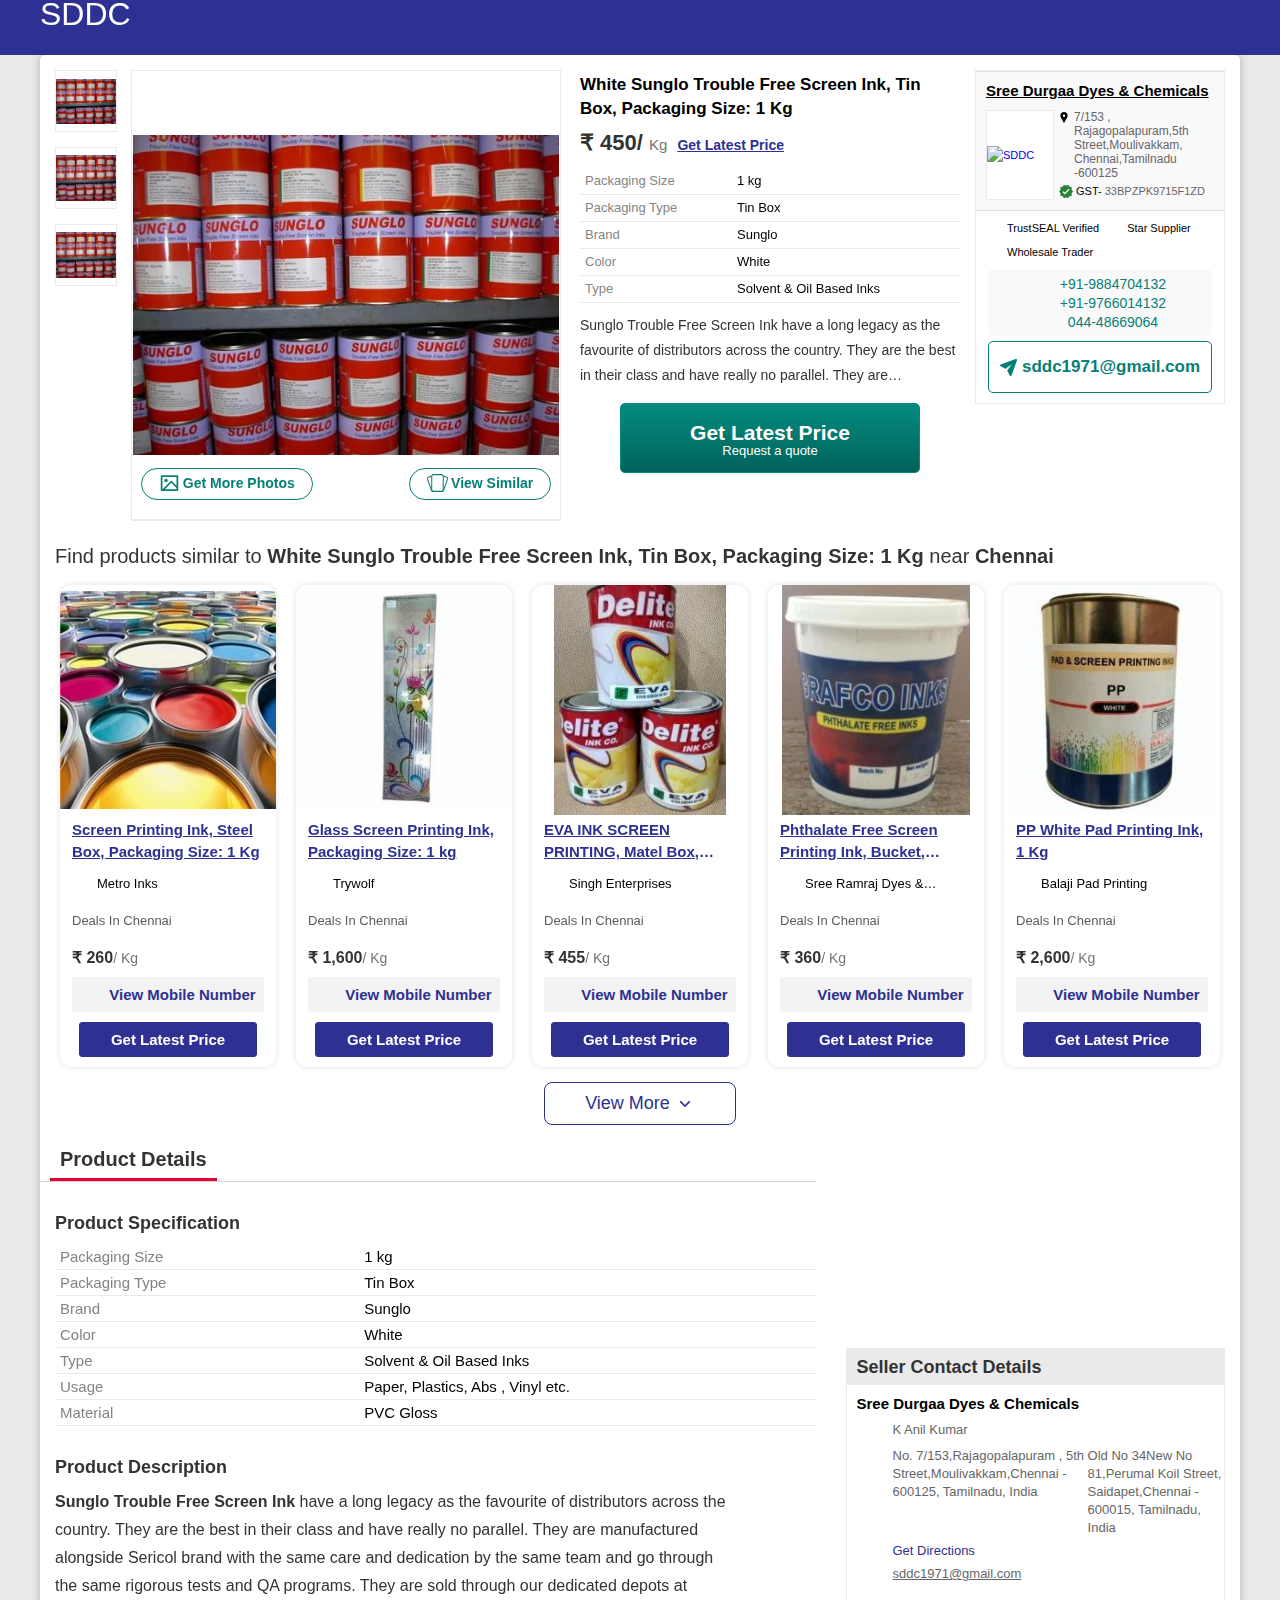
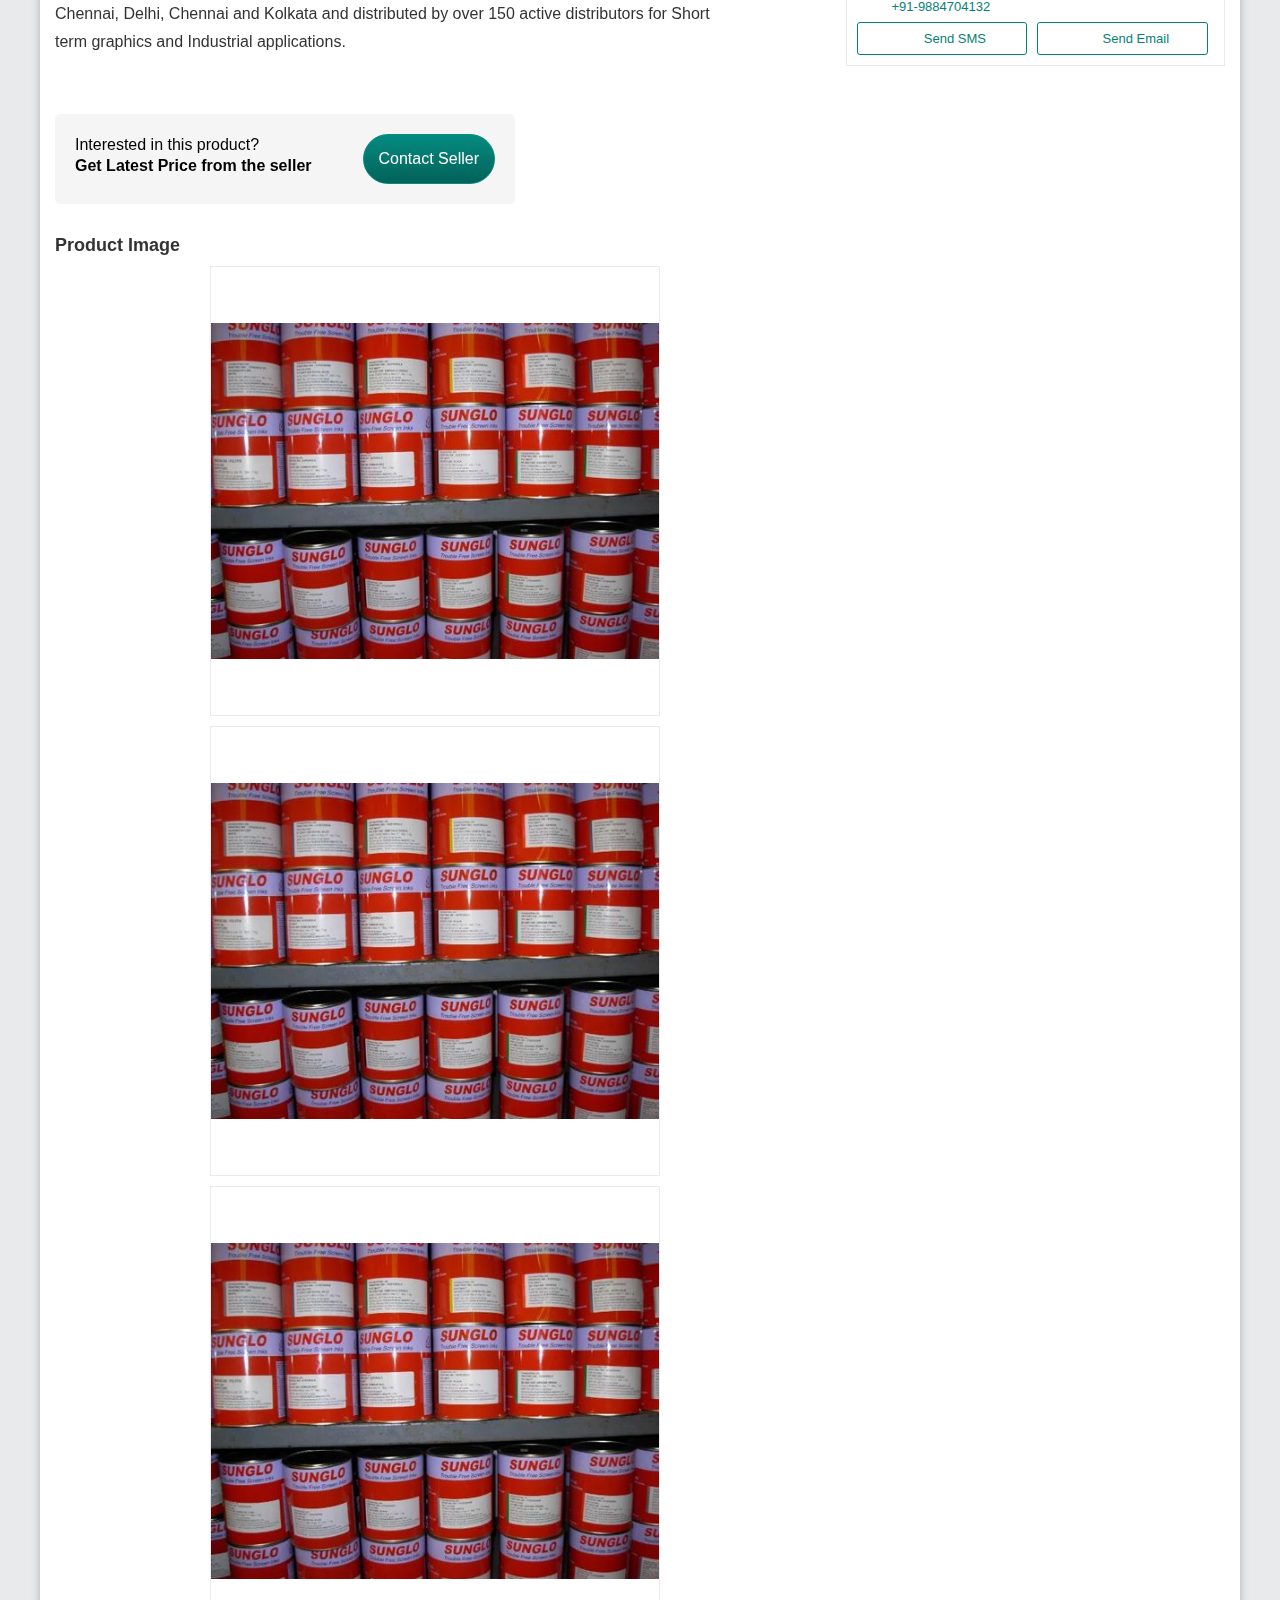
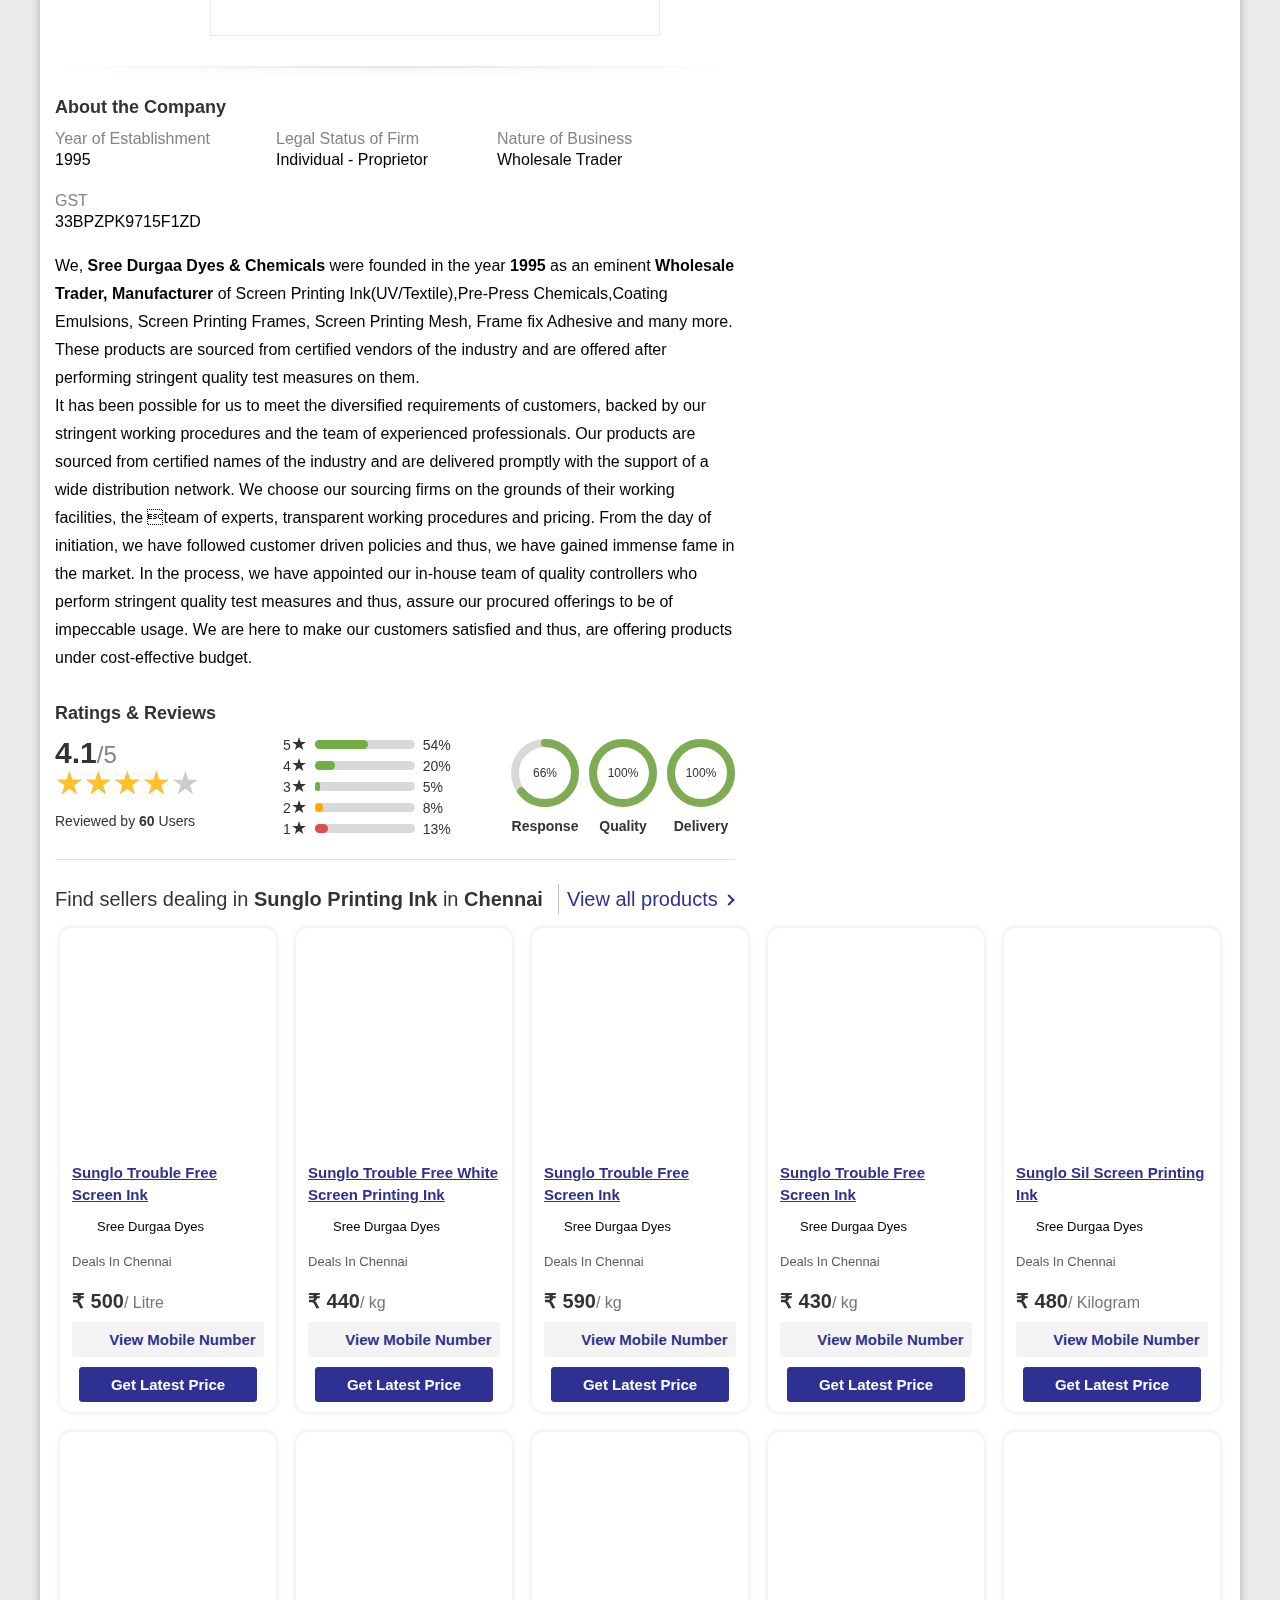
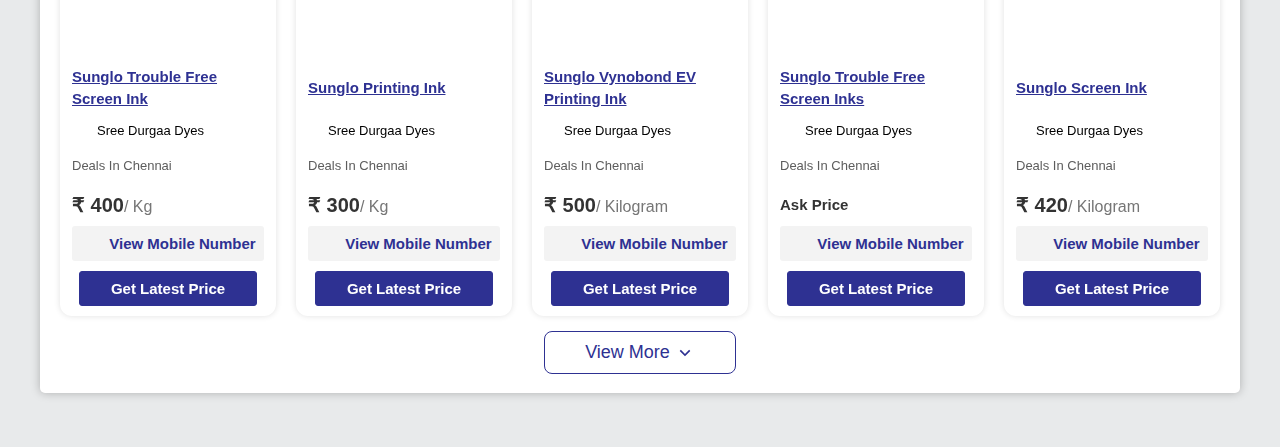
==== index.html @ 1207beb3 "New3" ====
<html lang="en" class="" style="overflow: auto;"><head><meta http-equiv="Content-Type" content="text/html; charset=UTF-8"><style type="text/css" class="drift-base-styles">.drift-bounding-box,.drift-zoom-pane{position:absolute;pointer-events:none}@keyframes noop{0%{zoom:1}}@-webkit-keyframes noop{0%{zoom:1}}.drift-zoom-pane.drift-open{display:block}.drift-zoom-pane.drift-closing,.drift-zoom-pane.drift-opening{animation:noop 1ms;-webkit-animation:noop 1ms}.drift-zoom-pane{overflow:hidden;width:100%;height:100%;top:0;left:0}.drift-zoom-pane-loader{display:none}.drift-zoom-pane img{position:absolute;display:block;max-width:none;max-height:none}</style><script async="" src="https://mc.yandex.ru/metrika/tag.js"></script><script async="" src="https://mc.yandex.ru/metrika/tag.js"></script><script async="" src="https://mc.yandex.ru/metrika/tag.js"></script><script async="" src="https://mc.yandex.ru/metrika/tag.js"></script><script type="text/javascript" async="" src="./sunglo ink_files/js"></script><script async="" src="./sunglo ink_files/gtm.js.download"></script><script>if(void 0===_gaq||"object"!=typeof _gaq)var _gaq={push:function(e){if("_trackPageview"===e[0])imgtm.push({event:"VirtualPageview",virtualPageURL:e[1],virtualPageTitle:e[2]?e[2]:""});else if("_trackEvent"===e[0]){var t=1==e[5]?"IMEvent-NI":"IMEvent";imgtm.push({event:t,eventCategory:e[1],eventAction:e[2],eventLabel:e[3],eventValue:e[4]})}}};</script><meta name="viewport" content="width=device-width, initial-scale=1"><meta name="referrer" content="always"><link rel="dns-prefetch" href="https://utils.imimg.com/"><link rel="dns-prefetch" href="https://apps.imimg.com/"><link rel="dns-prefetch" href="https://2.imimg.com/"><link rel="dns-prefetch" href="https://3.imimg.com/"><link rel="dns-prefetch" href="https://4.imimg.com/"><link rel="dns-prefetch" href="https://5.imimg.com/"><link rel="icon" href="#"><link rel="preload" fetchpriority="high" as="image" href="./sunglo ink_files/sunglow-ink-500x500.jpg"><link type="text/css" rel="stylesheet" href="./sunglo ink_files/enqBl_desktop.min.css" media="all"><title>White Sunglo Trouble Free Screen Ink, Tin Box, Packaging Size: 1 Kg at Rs 400/kg in Chennai</title><meta name="description" content="Sree Durgaa Dyes - Offering White Sunglo Trouble Free Screen Ink, Tin Box, Packaging Size: 1 Kg at Rs 400/kg in Chennai, Maharashtra. Also find Sunglo Printing Ink price list | ID: 5702690455"><meta name="keywords" content="Sunglo Trouble Free Screen Ink wholesale trader, sunglo printing ink, printing ink, printing inks &amp; other supplies, Sree Durgaa Dyes, Erandwane Bharatkunj Vasahat No 2, Chennai, Maharashtra, Sree Durgaa Dyes map &amp; directions"><meta name="format-detection" content="telephone=no"><meta name="robots" content="index, follow"><link rel="canonical" href="https://www.indiamart.com/proddetail/sunglo-trouble-free-screen-ink-5702690455.html"><link rel="alternate" media="only screen and (max-width: 640px)" href="https://m.indiamart.com/proddetail/sunglo-trouble-free-screen-ink-5702690455.html"><link rel="alternate" href="android-app://com.indiamart.m/https/m.indiamart.com/proddetail/sunglo-trouble-free-screen-ink-5702690455.html"><meta property="og:title" content="Sunglo Trouble Free Screen Ink"><meta property="og:site_name" content="indiamart.com"><meta property="og:url" content="https://www.indiamart.com/proddetail/sunglo-trouble-free-screen-ink-5702690455.html"><meta property="og:image" content="https://5.imimg.com/data5/VT/UD/MY-3759890/sunglow-ink-500x500.jpg"><meta property="og:image:url" content="https://5.imimg.com/data5/VT/UD/MY-3759890/sunglow-ink-500x500.jpg"><meta property="og:image:width" content="250"><meta property="og:image:height" content="218"><meta property="og:description" content="Sree Durgaa Dyes - Offering White Sunglo Trouble Free Screen Ink, Tin Box, Packaging Size: 1 Kg at Rs 400/kg in Chennai, Maharashtra. Also find Sunglo Printing Ink price list | ID: 5702690455"><meta name="twitter:card" content="summary"><meta name="twitter:title" content="Sunglo Trouble Free Screen Ink"><meta name="twitter:description" content="Sree Durgaa Dyes - Offering White Sunglo Trouble Free Screen Ink, Tin Box, Packaging Size: 1 Kg at Rs 400/kg in Chennai, Maharashtra. Also find Sunglo Printing Ink price list | ID: 5702690455"><meta name="twitter:image" content="https://5.imimg.com/data5/VT/UD/MY-3759890/sunglow-ink-500x500.jpg"><meta name="twitter:image:width" content="250"><meta name="twitter:image:height" content="218"><script type="application/ld+json">{"@context":"https://schema.org","@type":"BreadcrumbList","itemListElement":[{"@type":"ListItem","position":1,"item":{"@id":"https://dir.indiamart.com/","name":"IndiaMART"}},{"@type":"ListItem","position":2,"item":{"@id":"https://dir.indiamart.com/indianexporters/p_print.html","name":"Printing Inks & Other Supplies"}},{"@type":"ListItem","position":3,"item":{"@id":"https://dir.indiamart.com/impcat/printing-ink.html","name":"Printing Ink"}},{"@type":"ListItem","position":4,"item":{"@id":"https://dir.indiamart.com/impcat/sunglo-printing-ink.html","name":"Sunglo Printing Ink"}}]}</script><script type="application/ld+json">{"@context":"https://schema.org","@type":"ImageGallery","associatedMedia":[{"@type":"MediaObject","contentUrl":"https://5.imimg.com/data5/VT/UD/MY-3759890/sunglow-ink-1000x1000.jpg"},{"@type":"MediaObject","contentUrl":"https://5.imimg.com/data5/SELLER/Default/2023/9/348459199/BX/IY/TA/3759890/sunglo-trouble-free-screen-ink-1000x1000.jpg"},{"@type":"MediaObject","contentUrl":"https://5.imimg.com/data5/SELLER/Default/2023/9/348459099/CS/ZO/LF/3759890/sunglo-trouble-free-screen-ink-1000x1000.jpg"}]}</script><script type="application/ld+json">{"@context":"https://schema.org/","@type":"Product","name":"Sunglo Trouble Free Screen Ink","image":"https://5.imimg.com/data5/VT/UD/MY-3759890/sunglow-ink-500x500.jpg","url":"https://www.indiamart.com/proddetail/sunglo-trouble-free-screen-ink-5702690455.html","description":"Sunglo Trouble Free Screen Ink have a long legacy as the favourite of distributors across the country. They are the best in their class and have really no parallel. They are manufactured alongside Sericol brand with the same care and dedication by the same team and go through the same rigorous tests and QA programs. They are sold through our dedicated depots at Chennai, Delhi, Chennai and Kolkata and distributed by over 150 active distributors for Short term graphics and Industrial applications.","offers":{"@type":"Offer","priceCurrency":"INR","price":"400","url":"https://www.indiamart.com/proddetail/sunglo-trouble-free-screen-ink-5702690455.html","availability":"https://schema.org/InStock","seller":{"@type":"Organization","name":"Sree Durgaa Dyes"}}}</script><script>var glmodid="PRODDTL"; var isRIPHtml=0; var enq_dsbl=1; var bl_in=0;var EnqJSloaded = 0;var sugg='';var pdp_signin=0;var page = {};var prod_serv='P';var pdpReactPage=1;var pdpIms = {buyer_iso : null ,countOfSmpPrds : 0 , allSectionLoaded : 0 , sectionObj : {
            ecom: {"secHeading":"ecom_prod","vmore":"ecom_view_more","isPresent":-1},
            caps: {"secHeading":"capsprds","vmore":"","isPresent":-1},
            dual: {"secHeading":"plawidget","vmore":"","isPresent":-1}
        }}</script><meta name="next-head-count" content="39"><link rel="stylesheet" href="./sunglo ink_files/header-new61.min.css"><link rel="preload" href="./sunglo ink_files/[prodinfo]-112.css" as="style"><link rel="stylesheet" href="./sunglo ink_files/[prodinfo]-112.css" data-n-p=""><link rel="preload" href="./sunglo ink_files/Template1-112.css" as="style"><link rel="stylesheet" href="./sunglo ink_files/Template1-112.css"><noscript data-n-css=""></noscript><script defer="" nomodule="" src="./sunglo ink_files/polyfills-c67a75d1b6f99dc8.js.download"></script><script src="./sunglo ink_files/jquery2.js.download" defer="" data-nscript="beforeInteractive"></script><script defer="" src="./sunglo ink_files/Template1-278.js.download"></script><script defer="" src="./sunglo ink_files/ZoomedImage-278.js.download"></script><script defer="" src="./sunglo ink_files/AdUnit-278.js.download"></script><script src="./sunglo ink_files/webpack-278.js.download" defer=""></script><script src="./sunglo ink_files/main-278.js.download" defer=""></script><script src="./sunglo ink_files/_app-278.js.download" defer=""></script><script src="./sunglo ink_files/[prodinfo]-278.js.download" defer=""></script><script src="./sunglo ink_files/_buildManifest.js.download" defer=""></script><script src="./sunglo ink_files/_ssgManifest.js.download" defer=""></script><link rel="stylesheet" type="text/css" href="./sunglo ink_files/SellerWidget-112.css"><link rel="stylesheet" type="text/css" href="./sunglo ink_files/OpenForm-45.css"><script id="google-api-script" src="./sunglo ink_files/platform.js.download" async="" gapi_processed="true"></script><link rel="stylesheet" type="text/css" href="./sunglo ink_files/AjaxSections-112.css"><style type="text/css">.inHbg,.h_ic24:before,.h_ic25:before,.h_ic26:before,.h_ic27:before,.h_ic28:before,.h_ic29:before,.h_ic30:before,.h_ic31:before,.h_ic41:before,.h_ic32:before,.h_ic33:before,.h_ic35:before,.h_ic1:before,.h_ic2:before,.h_ic34:before,.h_ic3:before,.h_ic4:before,.h_ic6:before,.h_ic19:before,.h_ic16:before,.h_ic10:before,.h_ic7:before,.h_ic8:before,.h_ic40:before,.h_ic5:before,.h_ic21:before,.h_ic11:before,.h_ic36:before,.h_ic37:before,.h_ic38:before,.h_ic39:before,.h_ic43:before,.cvTwtIn:before{background-image: url("https://utils.imimg.com/globalhf/home-new-icon16.png");background-repeat: no-repeat;}</style><style> .bgnn{background:none!important;text-align:center!important;padding:0px!important;}.submit_pop2 {height: 40px;line-height: 36px;border: 1px solid #00a699;background:url([data-uri]) no-repeat scroll 135px 11px;background-color:#00a699;color: #fff;float:left;display:block;width:180px;text-align:left;padding-left:25px;margin:50px 0px;font-size:15px!important;letter-spacing:2px;font-weight:bold;right:88px!important}.identi-wrap,.identi-wrap1{border-top:3px solid #e8eaeb;position:absolute;top:15px;width:97%;height:1px;z-index:-2;left:0px;right:0px;margin:0px auto;}.tipbdr{border:1px solid #00a699!important;}.identi-wrap1{border-top:3px solid #00a699;}.wrpicons{background: url(//utils.imimg.com/globalhf/icon-iden.png) no-repeat;width:40px;height:40px;}.lgic{background-position:0 0; float:left;}.lgic1{background-position:0px -81px; float:left;margin-left:6px;}.lgic2{background-position:0px -161px; float:left;}.icbx{width:40px;float:left;}.icbx2{width:44px;float:left;}.icbx1{width:100px;float:left;margin-top:-3px;}.icbxdr{border:1px solid #dfe1e2; padding:0px 12px;background:#fff;position:absolute;top:4px;z-index:-1;font-size:14px;height:24px;line-height:25px;}.iclfps{left:32px;}.iclrps{right:4px;}.bxpsi{position:relative;margin:25px 70px 5px 70px;color:#909090;font-family:arial;font-size:14px;}.bxpsi1{position:relative;margin:18px 70px 0px 70px;color:#909090;font-family:arial;font-size:14px;}.icsl{color:#00a699;font-weight:700;}.mobi-txt-ctl {border:1px solid #999;border-radius:4px;font-size:13px;margin:0 auto 0 8px;padding: 13px 17px 13px 106px;width:194px; }.btn-pop-ctl {color: #fff;border:medium none;border-radius: 5px;cursor: pointer;font-size: 17px;font-weight: 700;margin-left: 2px;padding: 0 15px;height: 44px;background-Color: #00f}#maskctl {background: #000;position:fixed;opacity: .7;filter: alpha(opacity=50); -ms-filter: alpha(Opacity=50); top: 0; bottom: 0; left: 0; right: 0; z-index: 8; display: none;} .iden-pop {z-index: 999;height: 400px; width: 800px; position: fixed; left: 50%; margin-left: -400px; top: 50%; margin-top: -200px; background: #fff; background-repeat: no-repeat; background-position: 485px 0 } #err-msg-mbl-ctl { background: rgba(0, 0, 0, 0) none repeat scroll 0 0; border-radius: 4px; color: red; font-size: 13px; left: 24px; margin-top: 1px; position: absolute; text-align: right; width: 304px; } .cntry_drpdwn2 { clear: both; float: left; height: 31px; margin: 4px -92px 0; position: absolute; } .cntry_drpdwn2 dt a { display: inline-block; height: 22px!important; padding: 9px 3px 6px 6px; width: 35px; background: none!important; } .cntry_drpdwn2 .value { border-left: 1px solid #bdc7d8 !important; /*bottom: 13px!important;*/ height: 28px; } .mloder { margin: -65px 0 0 320px } .mloder1 { margin: -28px 0 0 287px } .mloder2 { margin: 15px 0 0 160px } .mloder3 { margin: -25px 0 0 320px } .tnkmsg { margin: 80px 69px; color: #000; }.font_26 { font-size: 26px; color:#fff!important;} .wel-txt { font-size: 28px; line-height: 35px } .wel-msg { font-size: 20px; line-height: 30px; margin: -9px 9px 24px 9px; color: #000; } .wel-comny { width: 520px; font-size: 24px; color: #000; margin: 15px 0 0 75px; }.cltop{cursor: pointer;font-size: 20px;position: absolute;right: 8px;top: 1px;line-height: 20px;z-index: 1;color: #9396f4;}.cltop:hover{color:#fff;} .wel-logo { background-position: -7px -400px; height: 75px; width: 300px; margin: -30px 0 10px 62px; }@-moz-document url-prefix() { .cntry_drpdwn2 .value { border-bottom: 1px solid #f1f1f1 } }.fll { float: left } .wbx-50{width:250px; height:80px;  float:left} .iden_bg { background: #fff; position: fixed; margin: 0 auto; left: 0; right: 0; text-align: center; top: 200px; z-index: 8 } .mb55{margin-bottom:55px} .clos-1 { color: #fff; cursor: pointer; font-size: 12px; padding: 4px; position: absolute; right: 0; top: 0px; } .font_20 { font-size: 20px; } .font_20, .font_30{ color: #fff; text-align: center;}.font_26 { font-size: 26px;color:#fff!important;}.font_34 { font-size: 32px; color:#fff!important;font-weight: bold; } .font_30 { font-size: 24px; line-height:40px } .pt30{padding-top:20px;} .input_pop {border:1px solid #b0b0b0; float: left; height: 41px; line-height: 42px; margin: 0 5px 0 0; padding-left: 100px; width: 200px; } .input_pop:focus{box-shadow:rgb(204, 204, 204) 0px 0px 2px 2px}.submit_pop { width: 110px; height: 40px; line-height: 40px; border: 1px solid #000099; background: #000099; font-size: 20px; color: #fff; float: left; }.mt20{margin-top:20px} .submit_pop1 {height: 40px;line-height: 36px;border: 1px solid #00a699;background:#00a699;color: #fff;float:left;display:block;width:247px;margin:50px 0px;font-size:15px;letter-spacing:2px;font-weight:bold;} .pop_image_bg { background-image: url(//utils.imimg.com/globalhf/run-bg.png); background-repeat: no-repeat; background-position:30px 0 } .pop_image_bg { width: 165px; height: 90px; float: left; }.image_arr { width: 60px; height: 60px; background-position: -15px 0; top: -42px; left: -65px } .porl { display: inline-block } .poab { position: absolute } .dropdown dd ul {width: 300px !important;z-index: 99;text-align:left} .dropdown dt {height: 27px !important}.wd_sum { display: block; margin: 40px 0; font-size:15px; width:180px } .flot_n { float: inherit } .bg_bl{background:#2e3192} .wd_box1 { width: 500px; }.m_pop { margin-top: 10px } .ht50 { height: 120px;} #em_field { position: relative } .emicon { background-position: -273px -177px !important; width: 25px; height: 25px; display: block; position: absolute; top: 5px; left: 100px; }.im_logo_cn{background:url(//utils.imimg.com/globalhf/im-logo-icon.png) ; background-repeat:no-repeat} .im_logo_cn { width: 100px; height: 30px; margin: 0 auto; background-size: contain; position: absolute; bottom: 0; left: 0; right: 0; }.logoN{background:url(//utils.imimg.com/globalhf/im-logo-icon.png) ; background-repeat:no-repeat;width: 100px; height: 30px; margin: 0 auto; background-size: contain; position: absolute;bottom:0px;}.ic-btm{position:absolute;bottom:0px;width:100%;height:75px;}.ic-btm1{position:absolute;bottom:0px;width:100%;}.check_icon{width:16px; height:16px; background-image:url([data-uri]); display:block; float:left;margin-right: 4px;}.numbr{ left: 47px; position: absolute; font-style:italic;top:235px;color:#999}.ht-box{height: 300px;font-family: arial;font-sizE: 12px;}.font_35 { font-size: 35px; color:#000099!important;line-height:45px;margin-right:-9px;text-transform:uppercase; font-weight: bold; }.font_15 {font-size: 15px; font-weight: bold;}.font_17 {font-size: 17px!important;line-height:31px; color: white; }.font_10{font-size: 17px!important;line-height:34px;} .bl-arrow{ width: 130px; height: 80px; background: #2e3192; position:absolute; right:-10px; -webkit-transform: skew(-30deg); -moz-transform: skew(-30deg); -o-transform: skew(-30deg); transform: skew(-30deg); } .bl-arrow::after{    border-color: #fff; border-style: solid; border-width: 30px; content: ""; height: 40px; position: absolute; right: -59px; width: 0;}.lnh44 { line-height: 44px;height:44px; }.f30 { font-size: 30px }.pr-id{position:relative}#countrySuggester .value,#countrySuggesterIdenPop .value{background:#f1f1f1;display:inline-block;width:45px;text-align:center;left:0px;bottom:13px;line-height:24px}.pt10{padding-top:10px}.pt5{padding-top:5px;}.diblk{display:inline-block}input,input::-webkit-input-placeholder{font-size:inherit}input,input::-moz-placeholder{font-size:inherit}input,input:-moz-placeholder{font-size:inherit}input,input:-ms-input-placeholder{font-size:inherit}#mbl_idn{box-sizing:content-box; font-size:17px;}#err-msg-mbl-ctl{border:none;padding:0;margin-left: 55px;}.skptxt{color:#999;cursor: pointer;font-size: 14px; line-height:28px;margin-left: 10px;float: left;}.load_s{box-shadow:0 0 3px 3px orange!important;background-color:#ffd29a!important;background-image:-webkit-linear-gradient(-45deg,rgba(255,154,26,1) 25%,transparent 25%,transparent 50%,rgba(255,154,26,1) 50%,rgba(255,154,26,1) 75%,transparent 75%,transparent)!important;background-image:-moz-linear-gradient(-45deg,rgba(255,154,26,1) 25%,transparent 25%,transparent 50%,rgba(255,154,26,1) 50%,rgba(255,154,26,1) 75%,transparent 75%,transparent)!important;background-image:-ms-linear-gradient(-45deg,rgba(255,154,26,1) 25%,transparent 25%,transparent 50%,rgba(255,154,26,1) 50%,rgba(255,154,26,1) 75%,transparent 75%,transparent)!important;background-image:linear-gradient(-45deg,rgba(255,154,26,1) 25%,transparent 25%,transparent 50%,rgba(255,154,26,1) 50%,rgba(255,154,26,1) 75%,transparent 75%,transparent)!important;-webkit-background-size:50px 50px!important;-moz-background-size:50px 50px!important;-ms-background-size:50px 50px!important;background-size:50px 50px!important;-webkit-animation:move 2s linear infinite!important;-moz-animation:move 2s linear infinite!important;-ms-animation:move 2s linear infinite!important;animation:move 2s linear infinite!important;overflow:auto;-webkit-box-shadow:inset 0 10px 0 rgba(255,255,255,.2)!important;-moz-box-shadow:inset 0 10px 0 rgba(255,255,255,.2)!important;-ms-box-shadow:inset 0 10px 0 rgba(255,255,255,.2)!important;box-shadow:0 0 3px 3px orange!important;opacity:.7;filter:alpha(opacity=70)}@-webkit-keyframes move {0%{background-position:0 0} 100%{background-position:50px 50px} } @-moz-keyframes move {0%{background-position:0 0} 100%{background-position:50px 50px} } @-ms-keyframes move {0%{background-position:0 0} 100%{background-position:50px 50px} } @keyframes move {0%{background-position:0 0} 100%{background-position:50px 50px} }}</style><link rel="stylesheet" href="./sunglo ink_files/imloginv1-v43.css" type="text/css"><style>.dropdown dd,.dropdown dt,.dropdown ul{margin:0px;padding:0px;}.dropdown dd{position:relative;}.dropdown dt a{display:inline-block;width:35px;height:20px;}.dropdown dt a span{cursor:pointer; display:block;}.dropdown dd ul{background:#FFFFFF none repeat scroll 0 0;display:none;list-style:none; padding:5px;position:absolute;left:0px;top:2px;width:auto;height:155px;overflow-y:scroll;border:1px solid #bdc7d8;}.dropdown dd ul li a {color:black;padding:5px;display:block;display:inline-block;cursor:pointer; font-size:14px;font-family: arial;text-decoration: none;}.dropdown dt a  span,.dropdown dd ul li span{width:16px;height:11px;background:url('//utils.imimg.com/imsrchui/imgs/country-v5.png');}.dropdown dt a  span{margin:4px 3px;}.dropdown dd ul li span{display:inline-block;}.value{bottom: 5px;left: 2px;position: relative;font-size:14px;font-family: Arial;}.as_arrow{position: relative; top: 40%;margin-top:-19px;left:24px;width:0;height:0;border-left:3px solid transparent;border-right:3px solid transparent; border-top: 4px solid #555;}.as_arrow.up{border-top:none;border-bottom:4px solid #555;}.dropdown dd ul li.selected {background:#ddf}.dropdown dd ul li:hover {background: none repeat scroll 0 0 #efefef; color: #FFFFFF;cursor:pointer;}.dropdown dd rll li:nth-child(3){border-bottom: 1px solid #ccc;}</style><style>.ui-menu .ui-menu-item a.as_ui-state-hover.flng-l {visibility:visible;color:#fff;}.flng-l.pro-q { top: 13px; }.ui-menu .ui-menu-item .as_ui-state-hover .flng-l{visibility:visible;color:#fff !important;}.as_ui-widget-content{background:#fff;padding:0px !important; border-top:0; border-bottom-left-radius: 3px; border-bottom-right-radius: 3px;}.as_ui-widget-content li{padding:0 !important;}.wd50 .ui-autocomplete .ui-menu-item .flng-l {z-index: 2;margin-right: 3px;font-size: 12px !important;visibility: hidden;position: absolute;background: #2e3192;color: #fff !important;right: -2px;top: 2px;font-weight: normal;border-radius: 5px; height: 12px;line-height: 12px;}.blink {font-size:16px !important;font-weight:bold}.-menu-menu-item:hover .flng-l {visibility:visible;background:#2e3192!important;color: #fff!important;}.ui-menu .sug_box {background: #f6f7f9;border-bottom: 1px solid #e2e2e2;padding:5px 6px;color:#888;font-size:16px;font-weight: bold}.ui-pleft {text-indent:15px!important}.ui-sleft {text-indent:5px!important}.img-sep {border-top:2px solid #ccc;}.pro-q {top:13px;}.wd50 {width:100%;position:relative;padding-bottom: 5px;padding-top: 4px;}.autocomplete-box {padding:0px !important;left:680px;overflow: hidden;z-index:3;}.autocomplete-box ul{margin: 0 0 0px}.clear {clear: both}.ui-menu-box{float:left;width:50%;text-align:center;color:#0c0f71 !important;background:#ededed!important;}.recp {display:table;text-align:left;color:#000;font-size:16px;font-weight:bold;font-style:italic;padding:0 5px;width:99%}.sugbx{background:#eee !important;}.sugbx ul {list-style:none;margin:0;padding:0;}.sugbx ul li{padding:5px 0}</style><style>.ui-menu .ui-menu-item a.as_ui-state-hover,.ui-menu .ui-menu-item a.as_ui-state-active{background:#ededed !important;padding:6px 0}.ui-menu{list-style:none;}.ui-menu .ui-menu-item{list-style:none;position:relative;font-family:arial;background:#fff}.ui-menu .ui-menu-item a{text-decoration:none;font-size:16px;list-style:none;cursor:pointer;display:block;text-indent:5px;padding:6px 5px !important;font-family:Gotham,'Helvetica Neue',Helvetica,Arial,sans-serif !important;color: #0C0F71 !important}.ui-placeholder-input{color:#8d8d8d}.as_ui-widget-content li:hover{background:#ededed}.as_ui-widget-content li a:hover{background:none;}.cat {color: #c94105;font:bold 16px Arial;padding-left:5px}.ui-title {border-top:1px solid #ccc;margin-top:12px;overflow:visible;height:5px;padding:5px 5px 12px 10px;}.ui-title.hover-d {background-color:#fff !important;color:#333;}.ui-title .text {color:#585454;font:bold 16px Arial}.product-img {display: table;width: 100%}.product-img .pro_img {text-align:center;display:table-cell;width:50px;height:40px}.product-img .pro_img img{max-height:45px;transform:scale(1.3);border:1px solid #ccc;padding:10px;background:#fff;}.product-title{color: #0C0F71;overflow:hidden;font-size:16px;text-align: center;padding-bottom: 10px;display: inline-block;}.scat {color:#c94105;font:bold 16px Arial;padding-left:5px}.showmore {text-align:right !important;}li.showmore a {color:#545454 !important;}.wht{background: #fff !important}.sugbx hr{margin-top:15px;background: -moz-linear-gradient(left, rgba(242,242,242,0.7) 0%, rgba(242,242,242,0.7) 1%, rgba(158,158,158,0.84) 52%, rgba(242,242,242,0.98) 100%);background: -webkit-linear-gradient(left, rgba(242,242,242,0.7) 0%,rgba(242,242,242,0.7) 1%,rgba(158,158,158,0.84) 52%,rgba(242,242,242,0.98) 100%);background: linear-gradient(to right, rgba(242,242,242,0.7) 0%,rgba(242,242,242,0.7) 1%,rgba(158,158,158,0.84) 52%,rgba(242,242,242,0.98) 100%);filter: progid:DXImageTransform.Microsoft.gradient( startColorstr='#b3f2f2f2', endColorstr='#faf2f2f2',GradientType=1 );height: 1px;border: none;}.dsp{display: table !important;}.sIcon{background: url(//utils.imimg.com/globalhf/hrd-sp-v19.png);width: 20px;height: 20px;top: 2px;left:2px;position: absolute;padding-top: 4px;}i.sIcon.rcnt{background-position:-341px -136px}i.sIcon.pplr{background-position:-413px -136px}i.sIcon.nrml{background-position:-377px -138px}.ui-menu.dAtsugst .ui-menu-item a{padding: 6px 5px 6px 20px!important;}.suppl.wd50 ul li a b{font-weight: normal}.sugg_dim{background-color: rgba(0,0,0,0.7);z-index: 8;display: block;position: fixed;top: 55px;bottom: 0;left: 0;right: 0;margin: auto;}</style><meta http-equiv="origin-trial" content="[base64]"><meta http-equiv="origin-trial" content="Amm8/NmvvQfhwCib6I7ZsmUxiSCfOxWxHayJwyU1r3gRIItzr7bNQid6O8ZYaE1GSQTa69WwhPC9flq/oYkRBwsAAACCeyJvcmlnaW4iOiJodHRwczovL2dvb2dsZXN5bmRpY2F0aW9uLmNvbTo0NDMiLCJmZWF0dXJlIjoiV2ViVmlld1hSZXF1ZXN0ZWRXaXRoRGVwcmVjYXRpb24iLCJleHBpcnkiOjE3NTgwNjcxOTksImlzU3ViZG9tYWluIjp0cnVlfQ=="><meta http-equiv="origin-trial" content="A9uiHDzQFAhqALUhTgTYJcz9XrGH2y0/9AORwCSapUO/f7Uh7ysIzyszNkuWDLqNYg8446Uj48XIstBW1qv/wAQAAACNeyJvcmlnaW4iOiJodHRwczovL2RvdWJsZWNsaWNrLm5ldDo0NDMiLCJmZWF0dXJlIjoiRmxlZGdlQmlkZGluZ0FuZEF1Y3Rpb25TZXJ2ZXIiLCJleHBpcnkiOjE3Mjc4MjcxOTksImlzU3ViZG9tYWluIjp0cnVlLCJpc1RoaXJkUGFydHkiOnRydWV9"><meta http-equiv="origin-trial" content="A9R+gkZL3TWq+Z7RJ2L0c7ZN7FZD5z4mHmVvjrPitg/[base64]"><script src="./sunglo ink_files/f.txt" async=""></script><script async="" src="./sunglo ink_files/3047175"></script><script async="" src="./sunglo ink_files/AGSKWxWVReB2WzvV4cjL59PMkSh8NJYqmGthte5NJN63hQyFigGI2rKkTnm5NyHfcQOaAnTZ8aLpsHJ2TIPaJlOZiwAcLkrvTMjIRpyqprvYDSB_IPOZSnuR7zihuIkU8hlmRWVdjXzsMg=="></script><script async="" src="./sunglo ink_files/AGSKWxX5mZrtkVJDUNZ1HfnBYtSQR8aJN6vcn9SCNyTim0qCYfIyxLFtZNaA-Ygh1Ug2oa7C6r_Zbua5KLVq-cE1QCkUfflG2jyoqa4Fl8y6afE3gjFnUBt6G_w-K5tzD6ro218DWQZAZQ=="></script><script async="" src="./sunglo ink_files/AGSKWxXEK89Vor6inqCRG0LyiPKEd4Fj7BSxdFLDP0zdwfNF2I2GjBKLQ82okcEc4oltY92C1Y30oV2n8-lw6U40GtKrOUCZ36EfB0M-qPtoeIvM5KPcR73m7m73MO91n9uwHm2HYuZwsg=="></script><script src="./sunglo ink_files/client" gapi_processed="true"></script><meta http-equiv="origin-trial" content="AxjhRadLCARYRJawRjMjq4U8V8okQvSnrBIJWdMajuEkN3/DfVAcLcFhMVrUWnOXagwlI8dQD84FwJDGj9ohqAYAAABveyJvcmlnaW4iOiJodHRwczovL2dvb2dsZWFkc2VydmljZXMuY29tOjQ0MyIsImZlYXR1cmUiOiJGZXRjaExhdGVyQVBJIiwiZXhwaXJ5IjoxNzI1NDA3OTk5LCJpc1RoaXJkUGFydHkiOnRydWV9"><style id="googleidentityservice_button_styles">.qJTHM{-webkit-user-select:none;color:#202124;direction:ltr;-webkit-touch-callout:none;font-family:"Roboto-Regular",arial,sans-serif;-webkit-font-smoothing:antialiased;font-weight:400;margin:0;overflow:hidden;-webkit-text-size-adjust:100%}.ynRLnc{left:-9999px;position:absolute;top:-9999px}.L6cTce{display:none}.bltWBb{word-break:break-all}.hSRGPd{color:#1a73e8;cursor:pointer;font-weight:500;text-decoration:none}.Bz112c-W3lGp{height:16px;width:16px}.Bz112c-E3DyYd{height:20px;width:20px}.Bz112c-r9oPif{height:24px;width:24px}.Bz112c-uaxL4e{-webkit-border-radius:10px;border-radius:10px}.LgbsSe-Bz112c{display:block}.S9gUrf-YoZ4jf,.S9gUrf-YoZ4jf *{border:none;margin:0;padding:0}.fFW7wc-ibnC6b>.aZ2wEe>div{border-color:#4285f4}.P1ekSe-ZMv3u>div:nth-child(1){background-color:#1a73e8!important}.P1ekSe-ZMv3u>div:nth-child(2),.P1ekSe-ZMv3u>div:nth-child(3){background-image:linear-gradient(to right,rgba(255,255,255,.7),rgba(255,255,255,.7)),linear-gradient(to right,#1a73e8,#1a73e8)!important}.haAclf{display:inline-block}.nsm7Bb-HzV7m-LgbsSe{-webkit-border-radius:4px;border-radius:4px;-webkit-box-sizing:border-box;box-sizing:border-box;-webkit-transition:background-color .218s,border-color .218s;transition:background-color .218s,border-color .218s;-webkit-user-select:none;-webkit-appearance:none;background-color:#fff;background-image:none;border:1px solid #dadce0;color:#3c4043;cursor:pointer;font-family:"Google Sans",arial,sans-serif;font-size:14px;height:40px;letter-spacing:0.25px;outline:none;overflow:hidden;padding:0 12px;position:relative;text-align:center;vertical-align:middle;white-space:nowrap;width:auto}@media screen and (-ms-high-contrast:active){.nsm7Bb-HzV7m-LgbsSe{border:2px solid windowText;color:windowText}}.nsm7Bb-HzV7m-LgbsSe.pSzOP-SxQuSe{font-size:14px;height:32px;letter-spacing:0.25px;padding:0 10px}.nsm7Bb-HzV7m-LgbsSe.purZT-SxQuSe{font-size:11px;height:20px;letter-spacing:0.3px;padding:0 8px}.nsm7Bb-HzV7m-LgbsSe.Bz112c-LgbsSe{padding:0;width:40px}.nsm7Bb-HzV7m-LgbsSe.Bz112c-LgbsSe.pSzOP-SxQuSe{width:32px}.nsm7Bb-HzV7m-LgbsSe.Bz112c-LgbsSe.purZT-SxQuSe{width:20px}.nsm7Bb-HzV7m-LgbsSe.JGcpL-RbRzK{-webkit-border-radius:20px;border-radius:20px}.nsm7Bb-HzV7m-LgbsSe.JGcpL-RbRzK.pSzOP-SxQuSe{-webkit-border-radius:16px;border-radius:16px}.nsm7Bb-HzV7m-LgbsSe.JGcpL-RbRzK.purZT-SxQuSe{-webkit-border-radius:10px;border-radius:10px}.nsm7Bb-HzV7m-LgbsSe.MFS4be-Ia7Qfc{border:none;color:#fff}.nsm7Bb-HzV7m-LgbsSe.MFS4be-v3pZbf-Ia7Qfc{background-color:#1a73e8}.nsm7Bb-HzV7m-LgbsSe.MFS4be-JaPV2b-Ia7Qfc{background-color:#202124;color:#e8eaed}.nsm7Bb-HzV7m-LgbsSe .nsm7Bb-HzV7m-LgbsSe-Bz112c{height:18px;margin-right:8px;min-width:18px;width:18px}.nsm7Bb-HzV7m-LgbsSe.pSzOP-SxQuSe .nsm7Bb-HzV7m-LgbsSe-Bz112c{height:14px;min-width:14px;width:14px}.nsm7Bb-HzV7m-LgbsSe.purZT-SxQuSe .nsm7Bb-HzV7m-LgbsSe-Bz112c{height:10px;min-width:10px;width:10px}.nsm7Bb-HzV7m-LgbsSe.jVeSEe .nsm7Bb-HzV7m-LgbsSe-Bz112c{margin-left:8px;margin-right:-4px}.nsm7Bb-HzV7m-LgbsSe.Bz112c-LgbsSe .nsm7Bb-HzV7m-LgbsSe-Bz112c{margin:0;padding:10px}.nsm7Bb-HzV7m-LgbsSe.Bz112c-LgbsSe.pSzOP-SxQuSe .nsm7Bb-HzV7m-LgbsSe-Bz112c{padding:8px}.nsm7Bb-HzV7m-LgbsSe.Bz112c-LgbsSe.purZT-SxQuSe .nsm7Bb-HzV7m-LgbsSe-Bz112c{padding:4px}.nsm7Bb-HzV7m-LgbsSe .nsm7Bb-HzV7m-LgbsSe-Bz112c-haAclf{-webkit-border-top-left-radius:3px;border-top-left-radius:3px;-webkit-border-bottom-left-radius:3px;border-bottom-left-radius:3px;display:-webkit-box;display:-webkit-flex;display:flex;justify-content:center;-webkit-align-items:center;align-items:center;background-color:#fff;height:36px;margin-left:-10px;margin-right:12px;min-width:36px;width:36px}.nsm7Bb-HzV7m-LgbsSe .nsm7Bb-HzV7m-LgbsSe-Bz112c-haAclf .nsm7Bb-HzV7m-LgbsSe-Bz112c,.nsm7Bb-HzV7m-LgbsSe.Bz112c-LgbsSe .nsm7Bb-HzV7m-LgbsSe-Bz112c-haAclf .nsm7Bb-HzV7m-LgbsSe-Bz112c{margin:0;padding:0}.nsm7Bb-HzV7m-LgbsSe.pSzOP-SxQuSe .nsm7Bb-HzV7m-LgbsSe-Bz112c-haAclf{height:28px;margin-left:-8px;margin-right:10px;min-width:28px;width:28px}.nsm7Bb-HzV7m-LgbsSe.purZT-SxQuSe .nsm7Bb-HzV7m-LgbsSe-Bz112c-haAclf{height:16px;margin-left:-6px;margin-right:8px;min-width:16px;width:16px}.nsm7Bb-HzV7m-LgbsSe.Bz112c-LgbsSe .nsm7Bb-HzV7m-LgbsSe-Bz112c-haAclf{-webkit-border-radius:3px;border-radius:3px;margin-left:2px;margin-right:0;padding:0}.nsm7Bb-HzV7m-LgbsSe.JGcpL-RbRzK .nsm7Bb-HzV7m-LgbsSe-Bz112c-haAclf{-webkit-border-radius:18px;border-radius:18px}.nsm7Bb-HzV7m-LgbsSe.pSzOP-SxQuSe.JGcpL-RbRzK .nsm7Bb-HzV7m-LgbsSe-Bz112c-haAclf{-webkit-border-radius:14px;border-radius:14px}.nsm7Bb-HzV7m-LgbsSe.purZT-SxQuSe.JGcpL-RbRzK .nsm7Bb-HzV7m-LgbsSe-Bz112c-haAclf{-webkit-border-radius:8px;border-radius:8px}.nsm7Bb-HzV7m-LgbsSe .nsm7Bb-HzV7m-LgbsSe-bN97Pc-sM5MNb{display:-webkit-box;display:-webkit-flex;display:flex;-webkit-align-items:center;align-items:center;-webkit-flex-direction:row;flex-direction:row;justify-content:space-between;-webkit-flex-wrap:nowrap;flex-wrap:nowrap;height:100%;position:relative;width:100%}.nsm7Bb-HzV7m-LgbsSe .oXtfBe-l4eHX{justify-content:center}.nsm7Bb-HzV7m-LgbsSe .nsm7Bb-HzV7m-LgbsSe-BPrWId{-webkit-flex-grow:1;flex-grow:1;font-family:"Google Sans",arial,sans-serif;font-weight:500;overflow:hidden;text-overflow:ellipsis;vertical-align:top}.nsm7Bb-HzV7m-LgbsSe.purZT-SxQuSe .nsm7Bb-HzV7m-LgbsSe-BPrWId{font-weight:300}.nsm7Bb-HzV7m-LgbsSe .oXtfBe-l4eHX .nsm7Bb-HzV7m-LgbsSe-BPrWId{-webkit-flex-grow:0;flex-grow:0}.nsm7Bb-HzV7m-LgbsSe .nsm7Bb-HzV7m-LgbsSe-MJoBVe{-webkit-transition:background-color .218s;transition:background-color .218s;bottom:0;left:0;position:absolute;right:0;top:0}.nsm7Bb-HzV7m-LgbsSe:hover,.nsm7Bb-HzV7m-LgbsSe:focus{-webkit-box-shadow:none;box-shadow:none;border-color:#d2e3fc;outline:none}.nsm7Bb-HzV7m-LgbsSe:hover .nsm7Bb-HzV7m-LgbsSe-MJoBVe,.nsm7Bb-HzV7m-LgbsSe:focus .nsm7Bb-HzV7m-LgbsSe-MJoBVe{background:rgba(66,133,244,.04)}.nsm7Bb-HzV7m-LgbsSe:active .nsm7Bb-HzV7m-LgbsSe-MJoBVe{background:rgba(66,133,244,.1)}.nsm7Bb-HzV7m-LgbsSe.MFS4be-Ia7Qfc:hover .nsm7Bb-HzV7m-LgbsSe-MJoBVe,.nsm7Bb-HzV7m-LgbsSe.MFS4be-Ia7Qfc:focus .nsm7Bb-HzV7m-LgbsSe-MJoBVe{background:rgba(255,255,255,.24)}.nsm7Bb-HzV7m-LgbsSe.MFS4be-Ia7Qfc:active .nsm7Bb-HzV7m-LgbsSe-MJoBVe{background:rgba(255,255,255,.32)}.nsm7Bb-HzV7m-LgbsSe .n1UuX-DkfjY{-webkit-border-radius:50%;border-radius:50%;display:-webkit-box;display:-webkit-flex;display:flex;height:20px;margin-left:-4px;margin-right:8px;min-width:20px;width:20px}.nsm7Bb-HzV7m-LgbsSe.jVeSEe .nsm7Bb-HzV7m-LgbsSe-BPrWId{font-family:"Roboto";font-size:12px;text-align:left}.nsm7Bb-HzV7m-LgbsSe.jVeSEe .nsm7Bb-HzV7m-LgbsSe-BPrWId .ssJRIf,.nsm7Bb-HzV7m-LgbsSe.jVeSEe .nsm7Bb-HzV7m-LgbsSe-BPrWId .K4efff .fmcmS{overflow:hidden;text-overflow:ellipsis}.nsm7Bb-HzV7m-LgbsSe.jVeSEe .nsm7Bb-HzV7m-LgbsSe-BPrWId .K4efff{display:-webkit-box;display:-webkit-flex;display:flex;-webkit-align-items:center;align-items:center;color:#5f6368;fill:#5f6368;font-size:11px;font-weight:400}.nsm7Bb-HzV7m-LgbsSe.jVeSEe.MFS4be-Ia7Qfc .nsm7Bb-HzV7m-LgbsSe-BPrWId .K4efff{color:#e8eaed;fill:#e8eaed}.nsm7Bb-HzV7m-LgbsSe.jVeSEe .nsm7Bb-HzV7m-LgbsSe-BPrWId .K4efff .Bz112c{height:18px;margin:-3px -3px -3px 2px;min-width:18px;width:18px}.nsm7Bb-HzV7m-LgbsSe.jVeSEe .nsm7Bb-HzV7m-LgbsSe-Bz112c-haAclf{-webkit-border-top-left-radius:0;border-top-left-radius:0;-webkit-border-bottom-left-radius:0;border-bottom-left-radius:0;-webkit-border-top-right-radius:3px;border-top-right-radius:3px;-webkit-border-bottom-right-radius:3px;border-bottom-right-radius:3px;margin-left:12px;margin-right:-10px}.nsm7Bb-HzV7m-LgbsSe.jVeSEe.JGcpL-RbRzK .nsm7Bb-HzV7m-LgbsSe-Bz112c-haAclf{-webkit-border-radius:18px;border-radius:18px}.L5Fo6c-sM5MNb{border:0;display:block;left:0;position:relative;top:0}.L5Fo6c-bF1uUb{-webkit-border-radius:4px;border-radius:4px;bottom:0;cursor:pointer;left:0;position:absolute;right:0;top:0}.L5Fo6c-bF1uUb:focus{border:none;outline:none}sentinel{}</style><style id="googleidentityservice_button_styles">.qJTHM{-webkit-user-select:none;color:#202124;direction:ltr;-webkit-touch-callout:none;font-family:"Roboto-Regular",arial,sans-serif;-webkit-font-smoothing:antialiased;font-weight:400;margin:0;overflow:hidden;-webkit-text-size-adjust:100%}.ynRLnc{left:-9999px;position:absolute;top:-9999px}.L6cTce{display:none}.bltWBb{word-break:break-all}.hSRGPd{color:#1a73e8;cursor:pointer;font-weight:500;text-decoration:none}.Bz112c-W3lGp{height:16px;width:16px}.Bz112c-E3DyYd{height:20px;width:20px}.Bz112c-r9oPif{height:24px;width:24px}.Bz112c-uaxL4e{-webkit-border-radius:10px;border-radius:10px}.LgbsSe-Bz112c{display:block}.S9gUrf-YoZ4jf,.S9gUrf-YoZ4jf *{border:none;margin:0;padding:0}.fFW7wc-ibnC6b>.aZ2wEe>div{border-color:#4285f4}.P1ekSe-ZMv3u>div:nth-child(1){background-color:#1a73e8!important}.P1ekSe-ZMv3u>div:nth-child(2),.P1ekSe-ZMv3u>div:nth-child(3){background-image:linear-gradient(to right,rgba(255,255,255,.7),rgba(255,255,255,.7)),linear-gradient(to right,#1a73e8,#1a73e8)!important}.haAclf{display:inline-block}.nsm7Bb-HzV7m-LgbsSe{-webkit-border-radius:4px;border-radius:4px;-webkit-box-sizing:border-box;box-sizing:border-box;-webkit-transition:background-color .218s,border-color .218s;transition:background-color .218s,border-color .218s;-webkit-user-select:none;-webkit-appearance:none;background-color:#fff;background-image:none;border:1px solid #dadce0;color:#3c4043;cursor:pointer;font-family:"Google Sans",arial,sans-serif;font-size:14px;height:40px;letter-spacing:0.25px;outline:none;overflow:hidden;padding:0 12px;position:relative;text-align:center;vertical-align:middle;white-space:nowrap;width:auto}@media screen and (-ms-high-contrast:active){.nsm7Bb-HzV7m-LgbsSe{border:2px solid windowText;color:windowText}}.nsm7Bb-HzV7m-LgbsSe.pSzOP-SxQuSe{font-size:14px;height:32px;letter-spacing:0.25px;padding:0 10px}.nsm7Bb-HzV7m-LgbsSe.purZT-SxQuSe{font-size:11px;height:20px;letter-spacing:0.3px;padding:0 8px}.nsm7Bb-HzV7m-LgbsSe.Bz112c-LgbsSe{padding:0;width:40px}.nsm7Bb-HzV7m-LgbsSe.Bz112c-LgbsSe.pSzOP-SxQuSe{width:32px}.nsm7Bb-HzV7m-LgbsSe.Bz112c-LgbsSe.purZT-SxQuSe{width:20px}.nsm7Bb-HzV7m-LgbsSe.JGcpL-RbRzK{-webkit-border-radius:20px;border-radius:20px}.nsm7Bb-HzV7m-LgbsSe.JGcpL-RbRzK.pSzOP-SxQuSe{-webkit-border-radius:16px;border-radius:16px}.nsm7Bb-HzV7m-LgbsSe.JGcpL-RbRzK.purZT-SxQuSe{-webkit-border-radius:10px;border-radius:10px}.nsm7Bb-HzV7m-LgbsSe.MFS4be-Ia7Qfc{border:none;color:#fff}.nsm7Bb-HzV7m-LgbsSe.MFS4be-v3pZbf-Ia7Qfc{background-color:#1a73e8}.nsm7Bb-HzV7m-LgbsSe.MFS4be-JaPV2b-Ia7Qfc{background-color:#202124;color:#e8eaed}.nsm7Bb-HzV7m-LgbsSe .nsm7Bb-HzV7m-LgbsSe-Bz112c{height:18px;margin-right:8px;min-width:18px;width:18px}.nsm7Bb-HzV7m-LgbsSe.pSzOP-SxQuSe .nsm7Bb-HzV7m-LgbsSe-Bz112c{height:14px;min-width:14px;width:14px}.nsm7Bb-HzV7m-LgbsSe.purZT-SxQuSe .nsm7Bb-HzV7m-LgbsSe-Bz112c{height:10px;min-width:10px;width:10px}.nsm7Bb-HzV7m-LgbsSe.jVeSEe .nsm7Bb-HzV7m-LgbsSe-Bz112c{margin-left:8px;margin-right:-4px}.nsm7Bb-HzV7m-LgbsSe.Bz112c-LgbsSe .nsm7Bb-HzV7m-LgbsSe-Bz112c{margin:0;padding:10px}.nsm7Bb-HzV7m-LgbsSe.Bz112c-LgbsSe.pSzOP-SxQuSe .nsm7Bb-HzV7m-LgbsSe-Bz112c{padding:8px}.nsm7Bb-HzV7m-LgbsSe.Bz112c-LgbsSe.purZT-SxQuSe .nsm7Bb-HzV7m-LgbsSe-Bz112c{padding:4px}.nsm7Bb-HzV7m-LgbsSe .nsm7Bb-HzV7m-LgbsSe-Bz112c-haAclf{-webkit-border-top-left-radius:3px;border-top-left-radius:3px;-webkit-border-bottom-left-radius:3px;border-bottom-left-radius:3px;display:-webkit-box;display:-webkit-flex;display:flex;justify-content:center;-webkit-align-items:center;align-items:center;background-color:#fff;height:36px;margin-left:-10px;margin-right:12px;min-width:36px;width:36px}.nsm7Bb-HzV7m-LgbsSe .nsm7Bb-HzV7m-LgbsSe-Bz112c-haAclf .nsm7Bb-HzV7m-LgbsSe-Bz112c,.nsm7Bb-HzV7m-LgbsSe.Bz112c-LgbsSe .nsm7Bb-HzV7m-LgbsSe-Bz112c-haAclf .nsm7Bb-HzV7m-LgbsSe-Bz112c{margin:0;padding:0}.nsm7Bb-HzV7m-LgbsSe.pSzOP-SxQuSe .nsm7Bb-HzV7m-LgbsSe-Bz112c-haAclf{height:28px;margin-left:-8px;margin-right:10px;min-width:28px;width:28px}.nsm7Bb-HzV7m-LgbsSe.purZT-SxQuSe .nsm7Bb-HzV7m-LgbsSe-Bz112c-haAclf{height:16px;margin-left:-6px;margin-right:8px;min-width:16px;width:16px}.nsm7Bb-HzV7m-LgbsSe.Bz112c-LgbsSe .nsm7Bb-HzV7m-LgbsSe-Bz112c-haAclf{-webkit-border-radius:3px;border-radius:3px;margin-left:2px;margin-right:0;padding:0}.nsm7Bb-HzV7m-LgbsSe.JGcpL-RbRzK .nsm7Bb-HzV7m-LgbsSe-Bz112c-haAclf{-webkit-border-radius:18px;border-radius:18px}.nsm7Bb-HzV7m-LgbsSe.pSzOP-SxQuSe.JGcpL-RbRzK .nsm7Bb-HzV7m-LgbsSe-Bz112c-haAclf{-webkit-border-radius:14px;border-radius:14px}.nsm7Bb-HzV7m-LgbsSe.purZT-SxQuSe.JGcpL-RbRzK .nsm7Bb-HzV7m-LgbsSe-Bz112c-haAclf{-webkit-border-radius:8px;border-radius:8px}.nsm7Bb-HzV7m-LgbsSe .nsm7Bb-HzV7m-LgbsSe-bN97Pc-sM5MNb{display:-webkit-box;display:-webkit-flex;display:flex;-webkit-align-items:center;align-items:center;-webkit-flex-direction:row;flex-direction:row;justify-content:space-between;-webkit-flex-wrap:nowrap;flex-wrap:nowrap;height:100%;position:relative;width:100%}.nsm7Bb-HzV7m-LgbsSe .oXtfBe-l4eHX{justify-content:center}.nsm7Bb-HzV7m-LgbsSe .nsm7Bb-HzV7m-LgbsSe-BPrWId{-webkit-flex-grow:1;flex-grow:1;font-family:"Google Sans",arial,sans-serif;font-weight:500;overflow:hidden;text-overflow:ellipsis;vertical-align:top}.nsm7Bb-HzV7m-LgbsSe.purZT-SxQuSe .nsm7Bb-HzV7m-LgbsSe-BPrWId{font-weight:300}.nsm7Bb-HzV7m-LgbsSe .oXtfBe-l4eHX .nsm7Bb-HzV7m-LgbsSe-BPrWId{-webkit-flex-grow:0;flex-grow:0}.nsm7Bb-HzV7m-LgbsSe .nsm7Bb-HzV7m-LgbsSe-MJoBVe{-webkit-transition:background-color .218s;transition:background-color .218s;bottom:0;left:0;position:absolute;right:0;top:0}.nsm7Bb-HzV7m-LgbsSe:hover,.nsm7Bb-HzV7m-LgbsSe:focus{-webkit-box-shadow:none;box-shadow:none;border-color:#d2e3fc;outline:none}.nsm7Bb-HzV7m-LgbsSe:hover .nsm7Bb-HzV7m-LgbsSe-MJoBVe,.nsm7Bb-HzV7m-LgbsSe:focus .nsm7Bb-HzV7m-LgbsSe-MJoBVe{background:rgba(66,133,244,.04)}.nsm7Bb-HzV7m-LgbsSe:active .nsm7Bb-HzV7m-LgbsSe-MJoBVe{background:rgba(66,133,244,.1)}.nsm7Bb-HzV7m-LgbsSe.MFS4be-Ia7Qfc:hover .nsm7Bb-HzV7m-LgbsSe-MJoBVe,.nsm7Bb-HzV7m-LgbsSe.MFS4be-Ia7Qfc:focus .nsm7Bb-HzV7m-LgbsSe-MJoBVe{background:rgba(255,255,255,.24)}.nsm7Bb-HzV7m-LgbsSe.MFS4be-Ia7Qfc:active .nsm7Bb-HzV7m-LgbsSe-MJoBVe{background:rgba(255,255,255,.32)}.nsm7Bb-HzV7m-LgbsSe .n1UuX-DkfjY{-webkit-border-radius:50%;border-radius:50%;display:-webkit-box;display:-webkit-flex;display:flex;height:20px;margin-left:-4px;margin-right:8px;min-width:20px;width:20px}.nsm7Bb-HzV7m-LgbsSe.jVeSEe .nsm7Bb-HzV7m-LgbsSe-BPrWId{font-family:"Roboto";font-size:12px;text-align:left}.nsm7Bb-HzV7m-LgbsSe.jVeSEe .nsm7Bb-HzV7m-LgbsSe-BPrWId .ssJRIf,.nsm7Bb-HzV7m-LgbsSe.jVeSEe .nsm7Bb-HzV7m-LgbsSe-BPrWId .K4efff .fmcmS{overflow:hidden;text-overflow:ellipsis}.nsm7Bb-HzV7m-LgbsSe.jVeSEe .nsm7Bb-HzV7m-LgbsSe-BPrWId .K4efff{display:-webkit-box;display:-webkit-flex;display:flex;-webkit-align-items:center;align-items:center;color:#5f6368;fill:#5f6368;font-size:11px;font-weight:400}.nsm7Bb-HzV7m-LgbsSe.jVeSEe.MFS4be-Ia7Qfc .nsm7Bb-HzV7m-LgbsSe-BPrWId .K4efff{color:#e8eaed;fill:#e8eaed}.nsm7Bb-HzV7m-LgbsSe.jVeSEe .nsm7Bb-HzV7m-LgbsSe-BPrWId .K4efff .Bz112c{height:18px;margin:-3px -3px -3px 2px;min-width:18px;width:18px}.nsm7Bb-HzV7m-LgbsSe.jVeSEe .nsm7Bb-HzV7m-LgbsSe-Bz112c-haAclf{-webkit-border-top-left-radius:0;border-top-left-radius:0;-webkit-border-bottom-left-radius:0;border-bottom-left-radius:0;-webkit-border-top-right-radius:3px;border-top-right-radius:3px;-webkit-border-bottom-right-radius:3px;border-bottom-right-radius:3px;margin-left:12px;margin-right:-10px}.nsm7Bb-HzV7m-LgbsSe.jVeSEe.JGcpL-RbRzK .nsm7Bb-HzV7m-LgbsSe-Bz112c-haAclf{-webkit-border-radius:18px;border-radius:18px}.L5Fo6c-sM5MNb{border:0;display:block;left:0;position:relative;top:0}.L5Fo6c-bF1uUb{-webkit-border-radius:4px;border-radius:4px;bottom:0;cursor:pointer;left:0;position:absolute;right:0;top:0}.L5Fo6c-bF1uUb:focus{border:none;outline:none}sentinel{}</style><style id="googleidentityservice_button_styles">.qJTHM{-webkit-user-select:none;color:#202124;direction:ltr;-webkit-touch-callout:none;font-family:"Roboto-Regular",arial,sans-serif;-webkit-font-smoothing:antialiased;font-weight:400;margin:0;overflow:hidden;-webkit-text-size-adjust:100%}.ynRLnc{left:-9999px;position:absolute;top:-9999px}.L6cTce{display:none}.bltWBb{word-break:break-all}.hSRGPd{color:#1a73e8;cursor:pointer;font-weight:500;text-decoration:none}.Bz112c-W3lGp{height:16px;width:16px}.Bz112c-E3DyYd{height:20px;width:20px}.Bz112c-r9oPif{height:24px;width:24px}.Bz112c-uaxL4e{-webkit-border-radius:10px;border-radius:10px}.LgbsSe-Bz112c{display:block}.S9gUrf-YoZ4jf,.S9gUrf-YoZ4jf *{border:none;margin:0;padding:0}.fFW7wc-ibnC6b>.aZ2wEe>div{border-color:#4285f4}.P1ekSe-ZMv3u>div:nth-child(1){background-color:#1a73e8!important}.P1ekSe-ZMv3u>div:nth-child(2),.P1ekSe-ZMv3u>div:nth-child(3){background-image:linear-gradient(to right,rgba(255,255,255,.7),rgba(255,255,255,.7)),linear-gradient(to right,#1a73e8,#1a73e8)!important}.haAclf{display:inline-block}.nsm7Bb-HzV7m-LgbsSe{-webkit-border-radius:4px;border-radius:4px;-webkit-box-sizing:border-box;box-sizing:border-box;-webkit-transition:background-color .218s,border-color .218s;transition:background-color .218s,border-color .218s;-webkit-user-select:none;-webkit-appearance:none;background-color:#fff;background-image:none;border:1px solid #dadce0;color:#3c4043;cursor:pointer;font-family:"Google Sans",arial,sans-serif;font-size:14px;height:40px;letter-spacing:0.25px;outline:none;overflow:hidden;padding:0 12px;position:relative;text-align:center;vertical-align:middle;white-space:nowrap;width:auto}@media screen and (-ms-high-contrast:active){.nsm7Bb-HzV7m-LgbsSe{border:2px solid windowText;color:windowText}}.nsm7Bb-HzV7m-LgbsSe.pSzOP-SxQuSe{font-size:14px;height:32px;letter-spacing:0.25px;padding:0 10px}.nsm7Bb-HzV7m-LgbsSe.purZT-SxQuSe{font-size:11px;height:20px;letter-spacing:0.3px;padding:0 8px}.nsm7Bb-HzV7m-LgbsSe.Bz112c-LgbsSe{padding:0;width:40px}.nsm7Bb-HzV7m-LgbsSe.Bz112c-LgbsSe.pSzOP-SxQuSe{width:32px}.nsm7Bb-HzV7m-LgbsSe.Bz112c-LgbsSe.purZT-SxQuSe{width:20px}.nsm7Bb-HzV7m-LgbsSe.JGcpL-RbRzK{-webkit-border-radius:20px;border-radius:20px}.nsm7Bb-HzV7m-LgbsSe.JGcpL-RbRzK.pSzOP-SxQuSe{-webkit-border-radius:16px;border-radius:16px}.nsm7Bb-HzV7m-LgbsSe.JGcpL-RbRzK.purZT-SxQuSe{-webkit-border-radius:10px;border-radius:10px}.nsm7Bb-HzV7m-LgbsSe.MFS4be-Ia7Qfc{border:none;color:#fff}.nsm7Bb-HzV7m-LgbsSe.MFS4be-v3pZbf-Ia7Qfc{background-color:#1a73e8}.nsm7Bb-HzV7m-LgbsSe.MFS4be-JaPV2b-Ia7Qfc{background-color:#202124;color:#e8eaed}.nsm7Bb-HzV7m-LgbsSe .nsm7Bb-HzV7m-LgbsSe-Bz112c{height:18px;margin-right:8px;min-width:18px;width:18px}.nsm7Bb-HzV7m-LgbsSe.pSzOP-SxQuSe .nsm7Bb-HzV7m-LgbsSe-Bz112c{height:14px;min-width:14px;width:14px}.nsm7Bb-HzV7m-LgbsSe.purZT-SxQuSe .nsm7Bb-HzV7m-LgbsSe-Bz112c{height:10px;min-width:10px;width:10px}.nsm7Bb-HzV7m-LgbsSe.jVeSEe .nsm7Bb-HzV7m-LgbsSe-Bz112c{margin-left:8px;margin-right:-4px}.nsm7Bb-HzV7m-LgbsSe.Bz112c-LgbsSe .nsm7Bb-HzV7m-LgbsSe-Bz112c{margin:0;padding:10px}.nsm7Bb-HzV7m-LgbsSe.Bz112c-LgbsSe.pSzOP-SxQuSe .nsm7Bb-HzV7m-LgbsSe-Bz112c{padding:8px}.nsm7Bb-HzV7m-LgbsSe.Bz112c-LgbsSe.purZT-SxQuSe .nsm7Bb-HzV7m-LgbsSe-Bz112c{padding:4px}.nsm7Bb-HzV7m-LgbsSe .nsm7Bb-HzV7m-LgbsSe-Bz112c-haAclf{-webkit-border-top-left-radius:3px;border-top-left-radius:3px;-webkit-border-bottom-left-radius:3px;border-bottom-left-radius:3px;display:-webkit-box;display:-webkit-flex;display:flex;justify-content:center;-webkit-align-items:center;align-items:center;background-color:#fff;height:36px;margin-left:-10px;margin-right:12px;min-width:36px;width:36px}.nsm7Bb-HzV7m-LgbsSe .nsm7Bb-HzV7m-LgbsSe-Bz112c-haAclf .nsm7Bb-HzV7m-LgbsSe-Bz112c,.nsm7Bb-HzV7m-LgbsSe.Bz112c-LgbsSe .nsm7Bb-HzV7m-LgbsSe-Bz112c-haAclf .nsm7Bb-HzV7m-LgbsSe-Bz112c{margin:0;padding:0}.nsm7Bb-HzV7m-LgbsSe.pSzOP-SxQuSe .nsm7Bb-HzV7m-LgbsSe-Bz112c-haAclf{height:28px;margin-left:-8px;margin-right:10px;min-width:28px;width:28px}.nsm7Bb-HzV7m-LgbsSe.purZT-SxQuSe .nsm7Bb-HzV7m-LgbsSe-Bz112c-haAclf{height:16px;margin-left:-6px;margin-right:8px;min-width:16px;width:16px}.nsm7Bb-HzV7m-LgbsSe.Bz112c-LgbsSe .nsm7Bb-HzV7m-LgbsSe-Bz112c-haAclf{-webkit-border-radius:3px;border-radius:3px;margin-left:2px;margin-right:0;padding:0}.nsm7Bb-HzV7m-LgbsSe.JGcpL-RbRzK .nsm7Bb-HzV7m-LgbsSe-Bz112c-haAclf{-webkit-border-radius:18px;border-radius:18px}.nsm7Bb-HzV7m-LgbsSe.pSzOP-SxQuSe.JGcpL-RbRzK .nsm7Bb-HzV7m-LgbsSe-Bz112c-haAclf{-webkit-border-radius:14px;border-radius:14px}.nsm7Bb-HzV7m-LgbsSe.purZT-SxQuSe.JGcpL-RbRzK .nsm7Bb-HzV7m-LgbsSe-Bz112c-haAclf{-webkit-border-radius:8px;border-radius:8px}.nsm7Bb-HzV7m-LgbsSe .nsm7Bb-HzV7m-LgbsSe-bN97Pc-sM5MNb{display:-webkit-box;display:-webkit-flex;display:flex;-webkit-align-items:center;align-items:center;-webkit-flex-direction:row;flex-direction:row;justify-content:space-between;-webkit-flex-wrap:nowrap;flex-wrap:nowrap;height:100%;position:relative;width:100%}.nsm7Bb-HzV7m-LgbsSe .oXtfBe-l4eHX{justify-content:center}.nsm7Bb-HzV7m-LgbsSe .nsm7Bb-HzV7m-LgbsSe-BPrWId{-webkit-flex-grow:1;flex-grow:1;font-family:"Google Sans",arial,sans-serif;font-weight:500;overflow:hidden;text-overflow:ellipsis;vertical-align:top}.nsm7Bb-HzV7m-LgbsSe.purZT-SxQuSe .nsm7Bb-HzV7m-LgbsSe-BPrWId{font-weight:300}.nsm7Bb-HzV7m-LgbsSe .oXtfBe-l4eHX .nsm7Bb-HzV7m-LgbsSe-BPrWId{-webkit-flex-grow:0;flex-grow:0}.nsm7Bb-HzV7m-LgbsSe .nsm7Bb-HzV7m-LgbsSe-MJoBVe{-webkit-transition:background-color .218s;transition:background-color .218s;bottom:0;left:0;position:absolute;right:0;top:0}.nsm7Bb-HzV7m-LgbsSe:hover,.nsm7Bb-HzV7m-LgbsSe:focus{-webkit-box-shadow:none;box-shadow:none;border-color:#d2e3fc;outline:none}.nsm7Bb-HzV7m-LgbsSe:hover .nsm7Bb-HzV7m-LgbsSe-MJoBVe,.nsm7Bb-HzV7m-LgbsSe:focus .nsm7Bb-HzV7m-LgbsSe-MJoBVe{background:rgba(66,133,244,.04)}.nsm7Bb-HzV7m-LgbsSe:active .nsm7Bb-HzV7m-LgbsSe-MJoBVe{background:rgba(66,133,244,.1)}.nsm7Bb-HzV7m-LgbsSe.MFS4be-Ia7Qfc:hover .nsm7Bb-HzV7m-LgbsSe-MJoBVe,.nsm7Bb-HzV7m-LgbsSe.MFS4be-Ia7Qfc:focus .nsm7Bb-HzV7m-LgbsSe-MJoBVe{background:rgba(255,255,255,.24)}.nsm7Bb-HzV7m-LgbsSe.MFS4be-Ia7Qfc:active .nsm7Bb-HzV7m-LgbsSe-MJoBVe{background:rgba(255,255,255,.32)}.nsm7Bb-HzV7m-LgbsSe .n1UuX-DkfjY{-webkit-border-radius:50%;border-radius:50%;display:-webkit-box;display:-webkit-flex;display:flex;height:20px;margin-left:-4px;margin-right:8px;min-width:20px;width:20px}.nsm7Bb-HzV7m-LgbsSe.jVeSEe .nsm7Bb-HzV7m-LgbsSe-BPrWId{font-family:"Roboto";font-size:12px;text-align:left}.nsm7Bb-HzV7m-LgbsSe.jVeSEe .nsm7Bb-HzV7m-LgbsSe-BPrWId .ssJRIf,.nsm7Bb-HzV7m-LgbsSe.jVeSEe .nsm7Bb-HzV7m-LgbsSe-BPrWId .K4efff .fmcmS{overflow:hidden;text-overflow:ellipsis}.nsm7Bb-HzV7m-LgbsSe.jVeSEe .nsm7Bb-HzV7m-LgbsSe-BPrWId .K4efff{display:-webkit-box;display:-webkit-flex;display:flex;-webkit-align-items:center;align-items:center;color:#5f6368;fill:#5f6368;font-size:11px;font-weight:400}.nsm7Bb-HzV7m-LgbsSe.jVeSEe.MFS4be-Ia7Qfc .nsm7Bb-HzV7m-LgbsSe-BPrWId .K4efff{color:#e8eaed;fill:#e8eaed}.nsm7Bb-HzV7m-LgbsSe.jVeSEe .nsm7Bb-HzV7m-LgbsSe-BPrWId .K4efff .Bz112c{height:18px;margin:-3px -3px -3px 2px;min-width:18px;width:18px}.nsm7Bb-HzV7m-LgbsSe.jVeSEe .nsm7Bb-HzV7m-LgbsSe-Bz112c-haAclf{-webkit-border-top-left-radius:0;border-top-left-radius:0;-webkit-border-bottom-left-radius:0;border-bottom-left-radius:0;-webkit-border-top-right-radius:3px;border-top-right-radius:3px;-webkit-border-bottom-right-radius:3px;border-bottom-right-radius:3px;margin-left:12px;margin-right:-10px}.nsm7Bb-HzV7m-LgbsSe.jVeSEe.JGcpL-RbRzK .nsm7Bb-HzV7m-LgbsSe-Bz112c-haAclf{-webkit-border-radius:18px;border-radius:18px}.L5Fo6c-sM5MNb{border:0;display:block;left:0;position:relative;top:0}.L5Fo6c-bF1uUb{-webkit-border-radius:4px;border-radius:4px;bottom:0;cursor:pointer;left:0;position:absolute;right:0;top:0}.L5Fo6c-bF1uUb:focus{border:none;outline:none}sentinel{}</style><style id="googleidentityservice_button_styles">.qJTHM{-webkit-user-select:none;color:#202124;direction:ltr;-webkit-touch-callout:none;font-family:"Roboto-Regular",arial,sans-serif;-webkit-font-smoothing:antialiased;font-weight:400;margin:0;overflow:hidden;-webkit-text-size-adjust:100%}.ynRLnc{left:-9999px;position:absolute;top:-9999px}.L6cTce{display:none}.bltWBb{word-break:break-all}.hSRGPd{color:#1a73e8;cursor:pointer;font-weight:500;text-decoration:none}.Bz112c-W3lGp{height:16px;width:16px}.Bz112c-E3DyYd{height:20px;width:20px}.Bz112c-r9oPif{height:24px;width:24px}.Bz112c-uaxL4e{-webkit-border-radius:10px;border-radius:10px}.LgbsSe-Bz112c{display:block}.S9gUrf-YoZ4jf,.S9gUrf-YoZ4jf *{border:none;margin:0;padding:0}.fFW7wc-ibnC6b>.aZ2wEe>div{border-color:#4285f4}.P1ekSe-ZMv3u>div:nth-child(1){background-color:#1a73e8!important}.P1ekSe-ZMv3u>div:nth-child(2),.P1ekSe-ZMv3u>div:nth-child(3){background-image:linear-gradient(to right,rgba(255,255,255,.7),rgba(255,255,255,.7)),linear-gradient(to right,#1a73e8,#1a73e8)!important}.haAclf{display:inline-block}.nsm7Bb-HzV7m-LgbsSe{-webkit-border-radius:4px;border-radius:4px;-webkit-box-sizing:border-box;box-sizing:border-box;-webkit-transition:background-color .218s,border-color .218s;transition:background-color .218s,border-color .218s;-webkit-user-select:none;-webkit-appearance:none;background-color:#fff;background-image:none;border:1px solid #dadce0;color:#3c4043;cursor:pointer;font-family:"Google Sans",arial,sans-serif;font-size:14px;height:40px;letter-spacing:0.25px;outline:none;overflow:hidden;padding:0 12px;position:relative;text-align:center;vertical-align:middle;white-space:nowrap;width:auto}@media screen and (-ms-high-contrast:active){.nsm7Bb-HzV7m-LgbsSe{border:2px solid windowText;color:windowText}}.nsm7Bb-HzV7m-LgbsSe.pSzOP-SxQuSe{font-size:14px;height:32px;letter-spacing:0.25px;padding:0 10px}.nsm7Bb-HzV7m-LgbsSe.purZT-SxQuSe{font-size:11px;height:20px;letter-spacing:0.3px;padding:0 8px}.nsm7Bb-HzV7m-LgbsSe.Bz112c-LgbsSe{padding:0;width:40px}.nsm7Bb-HzV7m-LgbsSe.Bz112c-LgbsSe.pSzOP-SxQuSe{width:32px}.nsm7Bb-HzV7m-LgbsSe.Bz112c-LgbsSe.purZT-SxQuSe{width:20px}.nsm7Bb-HzV7m-LgbsSe.JGcpL-RbRzK{-webkit-border-radius:20px;border-radius:20px}.nsm7Bb-HzV7m-LgbsSe.JGcpL-RbRzK.pSzOP-SxQuSe{-webkit-border-radius:16px;border-radius:16px}.nsm7Bb-HzV7m-LgbsSe.JGcpL-RbRzK.purZT-SxQuSe{-webkit-border-radius:10px;border-radius:10px}.nsm7Bb-HzV7m-LgbsSe.MFS4be-Ia7Qfc{border:none;color:#fff}.nsm7Bb-HzV7m-LgbsSe.MFS4be-v3pZbf-Ia7Qfc{background-color:#1a73e8}.nsm7Bb-HzV7m-LgbsSe.MFS4be-JaPV2b-Ia7Qfc{background-color:#202124;color:#e8eaed}.nsm7Bb-HzV7m-LgbsSe .nsm7Bb-HzV7m-LgbsSe-Bz112c{height:18px;margin-right:8px;min-width:18px;width:18px}.nsm7Bb-HzV7m-LgbsSe.pSzOP-SxQuSe .nsm7Bb-HzV7m-LgbsSe-Bz112c{height:14px;min-width:14px;width:14px}.nsm7Bb-HzV7m-LgbsSe.purZT-SxQuSe .nsm7Bb-HzV7m-LgbsSe-Bz112c{height:10px;min-width:10px;width:10px}.nsm7Bb-HzV7m-LgbsSe.jVeSEe .nsm7Bb-HzV7m-LgbsSe-Bz112c{margin-left:8px;margin-right:-4px}.nsm7Bb-HzV7m-LgbsSe.Bz112c-LgbsSe .nsm7Bb-HzV7m-LgbsSe-Bz112c{margin:0;padding:10px}.nsm7Bb-HzV7m-LgbsSe.Bz112c-LgbsSe.pSzOP-SxQuSe .nsm7Bb-HzV7m-LgbsSe-Bz112c{padding:8px}.nsm7Bb-HzV7m-LgbsSe.Bz112c-LgbsSe.purZT-SxQuSe .nsm7Bb-HzV7m-LgbsSe-Bz112c{padding:4px}.nsm7Bb-HzV7m-LgbsSe .nsm7Bb-HzV7m-LgbsSe-Bz112c-haAclf{-webkit-border-top-left-radius:3px;border-top-left-radius:3px;-webkit-border-bottom-left-radius:3px;border-bottom-left-radius:3px;display:-webkit-box;display:-webkit-flex;display:flex;justify-content:center;-webkit-align-items:center;align-items:center;background-color:#fff;height:36px;margin-left:-10px;margin-right:12px;min-width:36px;width:36px}.nsm7Bb-HzV7m-LgbsSe .nsm7Bb-HzV7m-LgbsSe-Bz112c-haAclf .nsm7Bb-HzV7m-LgbsSe-Bz112c,.nsm7Bb-HzV7m-LgbsSe.Bz112c-LgbsSe .nsm7Bb-HzV7m-LgbsSe-Bz112c-haAclf .nsm7Bb-HzV7m-LgbsSe-Bz112c{margin:0;padding:0}.nsm7Bb-HzV7m-LgbsSe.pSzOP-SxQuSe .nsm7Bb-HzV7m-LgbsSe-Bz112c-haAclf{height:28px;margin-left:-8px;margin-right:10px;min-width:28px;width:28px}.nsm7Bb-HzV7m-LgbsSe.purZT-SxQuSe .nsm7Bb-HzV7m-LgbsSe-Bz112c-haAclf{height:16px;margin-left:-6px;margin-right:8px;min-width:16px;width:16px}.nsm7Bb-HzV7m-LgbsSe.Bz112c-LgbsSe .nsm7Bb-HzV7m-LgbsSe-Bz112c-haAclf{-webkit-border-radius:3px;border-radius:3px;margin-left:2px;margin-right:0;padding:0}.nsm7Bb-HzV7m-LgbsSe.JGcpL-RbRzK .nsm7Bb-HzV7m-LgbsSe-Bz112c-haAclf{-webkit-border-radius:18px;border-radius:18px}.nsm7Bb-HzV7m-LgbsSe.pSzOP-SxQuSe.JGcpL-RbRzK .nsm7Bb-HzV7m-LgbsSe-Bz112c-haAclf{-webkit-border-radius:14px;border-radius:14px}.nsm7Bb-HzV7m-LgbsSe.purZT-SxQuSe.JGcpL-RbRzK .nsm7Bb-HzV7m-LgbsSe-Bz112c-haAclf{-webkit-border-radius:8px;border-radius:8px}.nsm7Bb-HzV7m-LgbsSe .nsm7Bb-HzV7m-LgbsSe-bN97Pc-sM5MNb{display:-webkit-box;display:-webkit-flex;display:flex;-webkit-align-items:center;align-items:center;-webkit-flex-direction:row;flex-direction:row;justify-content:space-between;-webkit-flex-wrap:nowrap;flex-wrap:nowrap;height:100%;position:relative;width:100%}.nsm7Bb-HzV7m-LgbsSe .oXtfBe-l4eHX{justify-content:center}.nsm7Bb-HzV7m-LgbsSe .nsm7Bb-HzV7m-LgbsSe-BPrWId{-webkit-flex-grow:1;flex-grow:1;font-family:"Google Sans",arial,sans-serif;font-weight:500;overflow:hidden;text-overflow:ellipsis;vertical-align:top}.nsm7Bb-HzV7m-LgbsSe.purZT-SxQuSe .nsm7Bb-HzV7m-LgbsSe-BPrWId{font-weight:300}.nsm7Bb-HzV7m-LgbsSe .oXtfBe-l4eHX .nsm7Bb-HzV7m-LgbsSe-BPrWId{-webkit-flex-grow:0;flex-grow:0}.nsm7Bb-HzV7m-LgbsSe .nsm7Bb-HzV7m-LgbsSe-MJoBVe{-webkit-transition:background-color .218s;transition:background-color .218s;bottom:0;left:0;position:absolute;right:0;top:0}.nsm7Bb-HzV7m-LgbsSe:hover,.nsm7Bb-HzV7m-LgbsSe:focus{-webkit-box-shadow:none;box-shadow:none;border-color:#d2e3fc;outline:none}.nsm7Bb-HzV7m-LgbsSe:hover .nsm7Bb-HzV7m-LgbsSe-MJoBVe,.nsm7Bb-HzV7m-LgbsSe:focus .nsm7Bb-HzV7m-LgbsSe-MJoBVe{background:rgba(66,133,244,.04)}.nsm7Bb-HzV7m-LgbsSe:active .nsm7Bb-HzV7m-LgbsSe-MJoBVe{background:rgba(66,133,244,.1)}.nsm7Bb-HzV7m-LgbsSe.MFS4be-Ia7Qfc:hover .nsm7Bb-HzV7m-LgbsSe-MJoBVe,.nsm7Bb-HzV7m-LgbsSe.MFS4be-Ia7Qfc:focus .nsm7Bb-HzV7m-LgbsSe-MJoBVe{background:rgba(255,255,255,.24)}.nsm7Bb-HzV7m-LgbsSe.MFS4be-Ia7Qfc:active .nsm7Bb-HzV7m-LgbsSe-MJoBVe{background:rgba(255,255,255,.32)}.nsm7Bb-HzV7m-LgbsSe .n1UuX-DkfjY{-webkit-border-radius:50%;border-radius:50%;display:-webkit-box;display:-webkit-flex;display:flex;height:20px;margin-left:-4px;margin-right:8px;min-width:20px;width:20px}.nsm7Bb-HzV7m-LgbsSe.jVeSEe .nsm7Bb-HzV7m-LgbsSe-BPrWId{font-family:"Roboto";font-size:12px;text-align:left}.nsm7Bb-HzV7m-LgbsSe.jVeSEe .nsm7Bb-HzV7m-LgbsSe-BPrWId .ssJRIf,.nsm7Bb-HzV7m-LgbsSe.jVeSEe .nsm7Bb-HzV7m-LgbsSe-BPrWId .K4efff .fmcmS{overflow:hidden;text-overflow:ellipsis}.nsm7Bb-HzV7m-LgbsSe.jVeSEe .nsm7Bb-HzV7m-LgbsSe-BPrWId .K4efff{display:-webkit-box;display:-webkit-flex;display:flex;-webkit-align-items:center;align-items:center;color:#5f6368;fill:#5f6368;font-size:11px;font-weight:400}.nsm7Bb-HzV7m-LgbsSe.jVeSEe.MFS4be-Ia7Qfc .nsm7Bb-HzV7m-LgbsSe-BPrWId .K4efff{color:#e8eaed;fill:#e8eaed}.nsm7Bb-HzV7m-LgbsSe.jVeSEe .nsm7Bb-HzV7m-LgbsSe-BPrWId .K4efff .Bz112c{height:18px;margin:-3px -3px -3px 2px;min-width:18px;width:18px}.nsm7Bb-HzV7m-LgbsSe.jVeSEe .nsm7Bb-HzV7m-LgbsSe-Bz112c-haAclf{-webkit-border-top-left-radius:0;border-top-left-radius:0;-webkit-border-bottom-left-radius:0;border-bottom-left-radius:0;-webkit-border-top-right-radius:3px;border-top-right-radius:3px;-webkit-border-bottom-right-radius:3px;border-bottom-right-radius:3px;margin-left:12px;margin-right:-10px}.nsm7Bb-HzV7m-LgbsSe.jVeSEe.JGcpL-RbRzK .nsm7Bb-HzV7m-LgbsSe-Bz112c-haAclf{-webkit-border-radius:18px;border-radius:18px}.L5Fo6c-sM5MNb{border:0;display:block;left:0;position:relative;top:0}.L5Fo6c-bF1uUb{-webkit-border-radius:4px;border-radius:4px;bottom:0;cursor:pointer;left:0;position:absolute;right:0;top:0}.L5Fo6c-bF1uUb:focus{border:none;outline:none}sentinel{}</style><style id="googleidentityservice_button_styles">.qJTHM{-webkit-user-select:none;color:#202124;direction:ltr;-webkit-touch-callout:none;font-family:"Roboto-Regular",arial,sans-serif;-webkit-font-smoothing:antialiased;font-weight:400;margin:0;overflow:hidden;-webkit-text-size-adjust:100%}.ynRLnc{left:-9999px;position:absolute;top:-9999px}.L6cTce{display:none}.bltWBb{word-break:break-all}.hSRGPd{color:#1a73e8;cursor:pointer;font-weight:500;text-decoration:none}.Bz112c-W3lGp{height:16px;width:16px}.Bz112c-E3DyYd{height:20px;width:20px}.Bz112c-r9oPif{height:24px;width:24px}.Bz112c-uaxL4e{-webkit-border-radius:10px;border-radius:10px}.LgbsSe-Bz112c{display:block}.S9gUrf-YoZ4jf,.S9gUrf-YoZ4jf *{border:none;margin:0;padding:0}.fFW7wc-ibnC6b>.aZ2wEe>div{border-color:#4285f4}.P1ekSe-ZMv3u>div:nth-child(1){background-color:#1a73e8!important}.P1ekSe-ZMv3u>div:nth-child(2),.P1ekSe-ZMv3u>div:nth-child(3){background-image:linear-gradient(to right,rgba(255,255,255,.7),rgba(255,255,255,.7)),linear-gradient(to right,#1a73e8,#1a73e8)!important}.haAclf{display:inline-block}.nsm7Bb-HzV7m-LgbsSe{-webkit-border-radius:4px;border-radius:4px;-webkit-box-sizing:border-box;box-sizing:border-box;-webkit-transition:background-color .218s,border-color .218s;transition:background-color .218s,border-color .218s;-webkit-user-select:none;-webkit-appearance:none;background-color:#fff;background-image:none;border:1px solid #dadce0;color:#3c4043;cursor:pointer;font-family:"Google Sans",arial,sans-serif;font-size:14px;height:40px;letter-spacing:0.25px;outline:none;overflow:hidden;padding:0 12px;position:relative;text-align:center;vertical-align:middle;white-space:nowrap;width:auto}@media screen and (-ms-high-contrast:active){.nsm7Bb-HzV7m-LgbsSe{border:2px solid windowText;color:windowText}}.nsm7Bb-HzV7m-LgbsSe.pSzOP-SxQuSe{font-size:14px;height:32px;letter-spacing:0.25px;padding:0 10px}.nsm7Bb-HzV7m-LgbsSe.purZT-SxQuSe{font-size:11px;height:20px;letter-spacing:0.3px;padding:0 8px}.nsm7Bb-HzV7m-LgbsSe.Bz112c-LgbsSe{padding:0;width:40px}.nsm7Bb-HzV7m-LgbsSe.Bz112c-LgbsSe.pSzOP-SxQuSe{width:32px}.nsm7Bb-HzV7m-LgbsSe.Bz112c-LgbsSe.purZT-SxQuSe{width:20px}.nsm7Bb-HzV7m-LgbsSe.JGcpL-RbRzK{-webkit-border-radius:20px;border-radius:20px}.nsm7Bb-HzV7m-LgbsSe.JGcpL-RbRzK.pSzOP-SxQuSe{-webkit-border-radius:16px;border-radius:16px}.nsm7Bb-HzV7m-LgbsSe.JGcpL-RbRzK.purZT-SxQuSe{-webkit-border-radius:10px;border-radius:10px}.nsm7Bb-HzV7m-LgbsSe.MFS4be-Ia7Qfc{border:none;color:#fff}.nsm7Bb-HzV7m-LgbsSe.MFS4be-v3pZbf-Ia7Qfc{background-color:#1a73e8}.nsm7Bb-HzV7m-LgbsSe.MFS4be-JaPV2b-Ia7Qfc{background-color:#202124;color:#e8eaed}.nsm7Bb-HzV7m-LgbsSe .nsm7Bb-HzV7m-LgbsSe-Bz112c{height:18px;margin-right:8px;min-width:18px;width:18px}.nsm7Bb-HzV7m-LgbsSe.pSzOP-SxQuSe .nsm7Bb-HzV7m-LgbsSe-Bz112c{height:14px;min-width:14px;width:14px}.nsm7Bb-HzV7m-LgbsSe.purZT-SxQuSe .nsm7Bb-HzV7m-LgbsSe-Bz112c{height:10px;min-width:10px;width:10px}.nsm7Bb-HzV7m-LgbsSe.jVeSEe .nsm7Bb-HzV7m-LgbsSe-Bz112c{margin-left:8px;margin-right:-4px}.nsm7Bb-HzV7m-LgbsSe.Bz112c-LgbsSe .nsm7Bb-HzV7m-LgbsSe-Bz112c{margin:0;padding:10px}.nsm7Bb-HzV7m-LgbsSe.Bz112c-LgbsSe.pSzOP-SxQuSe .nsm7Bb-HzV7m-LgbsSe-Bz112c{padding:8px}.nsm7Bb-HzV7m-LgbsSe.Bz112c-LgbsSe.purZT-SxQuSe .nsm7Bb-HzV7m-LgbsSe-Bz112c{padding:4px}.nsm7Bb-HzV7m-LgbsSe .nsm7Bb-HzV7m-LgbsSe-Bz112c-haAclf{-webkit-border-top-left-radius:3px;border-top-left-radius:3px;-webkit-border-bottom-left-radius:3px;border-bottom-left-radius:3px;display:-webkit-box;display:-webkit-flex;display:flex;justify-content:center;-webkit-align-items:center;align-items:center;background-color:#fff;height:36px;margin-left:-10px;margin-right:12px;min-width:36px;width:36px}.nsm7Bb-HzV7m-LgbsSe .nsm7Bb-HzV7m-LgbsSe-Bz112c-haAclf .nsm7Bb-HzV7m-LgbsSe-Bz112c,.nsm7Bb-HzV7m-LgbsSe.Bz112c-LgbsSe .nsm7Bb-HzV7m-LgbsSe-Bz112c-haAclf .nsm7Bb-HzV7m-LgbsSe-Bz112c{margin:0;padding:0}.nsm7Bb-HzV7m-LgbsSe.pSzOP-SxQuSe .nsm7Bb-HzV7m-LgbsSe-Bz112c-haAclf{height:28px;margin-left:-8px;margin-right:10px;min-width:28px;width:28px}.nsm7Bb-HzV7m-LgbsSe.purZT-SxQuSe .nsm7Bb-HzV7m-LgbsSe-Bz112c-haAclf{height:16px;margin-left:-6px;margin-right:8px;min-width:16px;width:16px}.nsm7Bb-HzV7m-LgbsSe.Bz112c-LgbsSe .nsm7Bb-HzV7m-LgbsSe-Bz112c-haAclf{-webkit-border-radius:3px;border-radius:3px;margin-left:2px;margin-right:0;padding:0}.nsm7Bb-HzV7m-LgbsSe.JGcpL-RbRzK .nsm7Bb-HzV7m-LgbsSe-Bz112c-haAclf{-webkit-border-radius:18px;border-radius:18px}.nsm7Bb-HzV7m-LgbsSe.pSzOP-SxQuSe.JGcpL-RbRzK .nsm7Bb-HzV7m-LgbsSe-Bz112c-haAclf{-webkit-border-radius:14px;border-radius:14px}.nsm7Bb-HzV7m-LgbsSe.purZT-SxQuSe.JGcpL-RbRzK .nsm7Bb-HzV7m-LgbsSe-Bz112c-haAclf{-webkit-border-radius:8px;border-radius:8px}.nsm7Bb-HzV7m-LgbsSe .nsm7Bb-HzV7m-LgbsSe-bN97Pc-sM5MNb{display:-webkit-box;display:-webkit-flex;display:flex;-webkit-align-items:center;align-items:center;-webkit-flex-direction:row;flex-direction:row;justify-content:space-between;-webkit-flex-wrap:nowrap;flex-wrap:nowrap;height:100%;position:relative;width:100%}.nsm7Bb-HzV7m-LgbsSe .oXtfBe-l4eHX{justify-content:center}.nsm7Bb-HzV7m-LgbsSe .nsm7Bb-HzV7m-LgbsSe-BPrWId{-webkit-flex-grow:1;flex-grow:1;font-family:"Google Sans",arial,sans-serif;font-weight:500;overflow:hidden;text-overflow:ellipsis;vertical-align:top}.nsm7Bb-HzV7m-LgbsSe.purZT-SxQuSe .nsm7Bb-HzV7m-LgbsSe-BPrWId{font-weight:300}.nsm7Bb-HzV7m-LgbsSe .oXtfBe-l4eHX .nsm7Bb-HzV7m-LgbsSe-BPrWId{-webkit-flex-grow:0;flex-grow:0}.nsm7Bb-HzV7m-LgbsSe .nsm7Bb-HzV7m-LgbsSe-MJoBVe{-webkit-transition:background-color .218s;transition:background-color .218s;bottom:0;left:0;position:absolute;right:0;top:0}.nsm7Bb-HzV7m-LgbsSe:hover,.nsm7Bb-HzV7m-LgbsSe:focus{-webkit-box-shadow:none;box-shadow:none;border-color:#d2e3fc;outline:none}.nsm7Bb-HzV7m-LgbsSe:hover .nsm7Bb-HzV7m-LgbsSe-MJoBVe,.nsm7Bb-HzV7m-LgbsSe:focus .nsm7Bb-HzV7m-LgbsSe-MJoBVe{background:rgba(66,133,244,.04)}.nsm7Bb-HzV7m-LgbsSe:active .nsm7Bb-HzV7m-LgbsSe-MJoBVe{background:rgba(66,133,244,.1)}.nsm7Bb-HzV7m-LgbsSe.MFS4be-Ia7Qfc:hover .nsm7Bb-HzV7m-LgbsSe-MJoBVe,.nsm7Bb-HzV7m-LgbsSe.MFS4be-Ia7Qfc:focus .nsm7Bb-HzV7m-LgbsSe-MJoBVe{background:rgba(255,255,255,.24)}.nsm7Bb-HzV7m-LgbsSe.MFS4be-Ia7Qfc:active .nsm7Bb-HzV7m-LgbsSe-MJoBVe{background:rgba(255,255,255,.32)}.nsm7Bb-HzV7m-LgbsSe .n1UuX-DkfjY{-webkit-border-radius:50%;border-radius:50%;display:-webkit-box;display:-webkit-flex;display:flex;height:20px;margin-left:-4px;margin-right:8px;min-width:20px;width:20px}.nsm7Bb-HzV7m-LgbsSe.jVeSEe .nsm7Bb-HzV7m-LgbsSe-BPrWId{font-family:"Roboto";font-size:12px;text-align:left}.nsm7Bb-HzV7m-LgbsSe.jVeSEe .nsm7Bb-HzV7m-LgbsSe-BPrWId .ssJRIf,.nsm7Bb-HzV7m-LgbsSe.jVeSEe .nsm7Bb-HzV7m-LgbsSe-BPrWId .K4efff .fmcmS{overflow:hidden;text-overflow:ellipsis}.nsm7Bb-HzV7m-LgbsSe.jVeSEe .nsm7Bb-HzV7m-LgbsSe-BPrWId .K4efff{display:-webkit-box;display:-webkit-flex;display:flex;-webkit-align-items:center;align-items:center;color:#5f6368;fill:#5f6368;font-size:11px;font-weight:400}.nsm7Bb-HzV7m-LgbsSe.jVeSEe.MFS4be-Ia7Qfc .nsm7Bb-HzV7m-LgbsSe-BPrWId .K4efff{color:#e8eaed;fill:#e8eaed}.nsm7Bb-HzV7m-LgbsSe.jVeSEe .nsm7Bb-HzV7m-LgbsSe-BPrWId .K4efff .Bz112c{height:18px;margin:-3px -3px -3px 2px;min-width:18px;width:18px}.nsm7Bb-HzV7m-LgbsSe.jVeSEe .nsm7Bb-HzV7m-LgbsSe-Bz112c-haAclf{-webkit-border-top-left-radius:0;border-top-left-radius:0;-webkit-border-bottom-left-radius:0;border-bottom-left-radius:0;-webkit-border-top-right-radius:3px;border-top-right-radius:3px;-webkit-border-bottom-right-radius:3px;border-bottom-right-radius:3px;margin-left:12px;margin-right:-10px}.nsm7Bb-HzV7m-LgbsSe.jVeSEe.JGcpL-RbRzK .nsm7Bb-HzV7m-LgbsSe-Bz112c-haAclf{-webkit-border-radius:18px;border-radius:18px}.L5Fo6c-sM5MNb{border:0;display:block;left:0;position:relative;top:0}.L5Fo6c-bF1uUb{-webkit-border-radius:4px;border-radius:4px;bottom:0;cursor:pointer;left:0;position:absolute;right:0;top:0}.L5Fo6c-bF1uUb:focus{border:none;outline:none}sentinel{}</style><style id="googleidentityservice_button_styles">.qJTHM{-webkit-user-select:none;color:#202124;direction:ltr;-webkit-touch-callout:none;font-family:"Roboto-Regular",arial,sans-serif;-webkit-font-smoothing:antialiased;font-weight:400;margin:0;overflow:hidden;-webkit-text-size-adjust:100%}.ynRLnc{left:-9999px;position:absolute;top:-9999px}.L6cTce{display:none}.bltWBb{word-break:break-all}.hSRGPd{color:#1a73e8;cursor:pointer;font-weight:500;text-decoration:none}.Bz112c-W3lGp{height:16px;width:16px}.Bz112c-E3DyYd{height:20px;width:20px}.Bz112c-r9oPif{height:24px;width:24px}.Bz112c-uaxL4e{-webkit-border-radius:10px;border-radius:10px}.LgbsSe-Bz112c{display:block}.S9gUrf-YoZ4jf,.S9gUrf-YoZ4jf *{border:none;margin:0;padding:0}.fFW7wc-ibnC6b>.aZ2wEe>div{border-color:#4285f4}.P1ekSe-ZMv3u>div:nth-child(1){background-color:#1a73e8!important}.P1ekSe-ZMv3u>div:nth-child(2),.P1ekSe-ZMv3u>div:nth-child(3){background-image:linear-gradient(to right,rgba(255,255,255,.7),rgba(255,255,255,.7)),linear-gradient(to right,#1a73e8,#1a73e8)!important}.haAclf{display:inline-block}.nsm7Bb-HzV7m-LgbsSe{-webkit-border-radius:4px;border-radius:4px;-webkit-box-sizing:border-box;box-sizing:border-box;-webkit-transition:background-color .218s,border-color .218s;transition:background-color .218s,border-color .218s;-webkit-user-select:none;-webkit-appearance:none;background-color:#fff;background-image:none;border:1px solid #dadce0;color:#3c4043;cursor:pointer;font-family:"Google Sans",arial,sans-serif;font-size:14px;height:40px;letter-spacing:0.25px;outline:none;overflow:hidden;padding:0 12px;position:relative;text-align:center;vertical-align:middle;white-space:nowrap;width:auto}@media screen and (-ms-high-contrast:active){.nsm7Bb-HzV7m-LgbsSe{border:2px solid windowText;color:windowText}}.nsm7Bb-HzV7m-LgbsSe.pSzOP-SxQuSe{font-size:14px;height:32px;letter-spacing:0.25px;padding:0 10px}.nsm7Bb-HzV7m-LgbsSe.purZT-SxQuSe{font-size:11px;height:20px;letter-spacing:0.3px;padding:0 8px}.nsm7Bb-HzV7m-LgbsSe.Bz112c-LgbsSe{padding:0;width:40px}.nsm7Bb-HzV7m-LgbsSe.Bz112c-LgbsSe.pSzOP-SxQuSe{width:32px}.nsm7Bb-HzV7m-LgbsSe.Bz112c-LgbsSe.purZT-SxQuSe{width:20px}.nsm7Bb-HzV7m-LgbsSe.JGcpL-RbRzK{-webkit-border-radius:20px;border-radius:20px}.nsm7Bb-HzV7m-LgbsSe.JGcpL-RbRzK.pSzOP-SxQuSe{-webkit-border-radius:16px;border-radius:16px}.nsm7Bb-HzV7m-LgbsSe.JGcpL-RbRzK.purZT-SxQuSe{-webkit-border-radius:10px;border-radius:10px}.nsm7Bb-HzV7m-LgbsSe.MFS4be-Ia7Qfc{border:none;color:#fff}.nsm7Bb-HzV7m-LgbsSe.MFS4be-v3pZbf-Ia7Qfc{background-color:#1a73e8}.nsm7Bb-HzV7m-LgbsSe.MFS4be-JaPV2b-Ia7Qfc{background-color:#202124;color:#e8eaed}.nsm7Bb-HzV7m-LgbsSe .nsm7Bb-HzV7m-LgbsSe-Bz112c{height:18px;margin-right:8px;min-width:18px;width:18px}.nsm7Bb-HzV7m-LgbsSe.pSzOP-SxQuSe .nsm7Bb-HzV7m-LgbsSe-Bz112c{height:14px;min-width:14px;width:14px}.nsm7Bb-HzV7m-LgbsSe.purZT-SxQuSe .nsm7Bb-HzV7m-LgbsSe-Bz112c{height:10px;min-width:10px;width:10px}.nsm7Bb-HzV7m-LgbsSe.jVeSEe .nsm7Bb-HzV7m-LgbsSe-Bz112c{margin-left:8px;margin-right:-4px}.nsm7Bb-HzV7m-LgbsSe.Bz112c-LgbsSe .nsm7Bb-HzV7m-LgbsSe-Bz112c{margin:0;padding:10px}.nsm7Bb-HzV7m-LgbsSe.Bz112c-LgbsSe.pSzOP-SxQuSe .nsm7Bb-HzV7m-LgbsSe-Bz112c{padding:8px}.nsm7Bb-HzV7m-LgbsSe.Bz112c-LgbsSe.purZT-SxQuSe .nsm7Bb-HzV7m-LgbsSe-Bz112c{padding:4px}.nsm7Bb-HzV7m-LgbsSe .nsm7Bb-HzV7m-LgbsSe-Bz112c-haAclf{-webkit-border-top-left-radius:3px;border-top-left-radius:3px;-webkit-border-bottom-left-radius:3px;border-bottom-left-radius:3px;display:-webkit-box;display:-webkit-flex;display:flex;justify-content:center;-webkit-align-items:center;align-items:center;background-color:#fff;height:36px;margin-left:-10px;margin-right:12px;min-width:36px;width:36px}.nsm7Bb-HzV7m-LgbsSe .nsm7Bb-HzV7m-LgbsSe-Bz112c-haAclf .nsm7Bb-HzV7m-LgbsSe-Bz112c,.nsm7Bb-HzV7m-LgbsSe.Bz112c-LgbsSe .nsm7Bb-HzV7m-LgbsSe-Bz112c-haAclf .nsm7Bb-HzV7m-LgbsSe-Bz112c{margin:0;padding:0}.nsm7Bb-HzV7m-LgbsSe.pSzOP-SxQuSe .nsm7Bb-HzV7m-LgbsSe-Bz112c-haAclf{height:28px;margin-left:-8px;margin-right:10px;min-width:28px;width:28px}.nsm7Bb-HzV7m-LgbsSe.purZT-SxQuSe .nsm7Bb-HzV7m-LgbsSe-Bz112c-haAclf{height:16px;margin-left:-6px;margin-right:8px;min-width:16px;width:16px}.nsm7Bb-HzV7m-LgbsSe.Bz112c-LgbsSe .nsm7Bb-HzV7m-LgbsSe-Bz112c-haAclf{-webkit-border-radius:3px;border-radius:3px;margin-left:2px;margin-right:0;padding:0}.nsm7Bb-HzV7m-LgbsSe.JGcpL-RbRzK .nsm7Bb-HzV7m-LgbsSe-Bz112c-haAclf{-webkit-border-radius:18px;border-radius:18px}.nsm7Bb-HzV7m-LgbsSe.pSzOP-SxQuSe.JGcpL-RbRzK .nsm7Bb-HzV7m-LgbsSe-Bz112c-haAclf{-webkit-border-radius:14px;border-radius:14px}.nsm7Bb-HzV7m-LgbsSe.purZT-SxQuSe.JGcpL-RbRzK .nsm7Bb-HzV7m-LgbsSe-Bz112c-haAclf{-webkit-border-radius:8px;border-radius:8px}.nsm7Bb-HzV7m-LgbsSe .nsm7Bb-HzV7m-LgbsSe-bN97Pc-sM5MNb{display:-webkit-box;display:-webkit-flex;display:flex;-webkit-align-items:center;align-items:center;-webkit-flex-direction:row;flex-direction:row;justify-content:space-between;-webkit-flex-wrap:nowrap;flex-wrap:nowrap;height:100%;position:relative;width:100%}.nsm7Bb-HzV7m-LgbsSe .oXtfBe-l4eHX{justify-content:center}.nsm7Bb-HzV7m-LgbsSe .nsm7Bb-HzV7m-LgbsSe-BPrWId{-webkit-flex-grow:1;flex-grow:1;font-family:"Google Sans",arial,sans-serif;font-weight:500;overflow:hidden;text-overflow:ellipsis;vertical-align:top}.nsm7Bb-HzV7m-LgbsSe.purZT-SxQuSe .nsm7Bb-HzV7m-LgbsSe-BPrWId{font-weight:300}.nsm7Bb-HzV7m-LgbsSe .oXtfBe-l4eHX .nsm7Bb-HzV7m-LgbsSe-BPrWId{-webkit-flex-grow:0;flex-grow:0}.nsm7Bb-HzV7m-LgbsSe .nsm7Bb-HzV7m-LgbsSe-MJoBVe{-webkit-transition:background-color .218s;transition:background-color .218s;bottom:0;left:0;position:absolute;right:0;top:0}.nsm7Bb-HzV7m-LgbsSe:hover,.nsm7Bb-HzV7m-LgbsSe:focus{-webkit-box-shadow:none;box-shadow:none;border-color:#d2e3fc;outline:none}.nsm7Bb-HzV7m-LgbsSe:hover .nsm7Bb-HzV7m-LgbsSe-MJoBVe,.nsm7Bb-HzV7m-LgbsSe:focus .nsm7Bb-HzV7m-LgbsSe-MJoBVe{background:rgba(66,133,244,.04)}.nsm7Bb-HzV7m-LgbsSe:active .nsm7Bb-HzV7m-LgbsSe-MJoBVe{background:rgba(66,133,244,.1)}.nsm7Bb-HzV7m-LgbsSe.MFS4be-Ia7Qfc:hover .nsm7Bb-HzV7m-LgbsSe-MJoBVe,.nsm7Bb-HzV7m-LgbsSe.MFS4be-Ia7Qfc:focus .nsm7Bb-HzV7m-LgbsSe-MJoBVe{background:rgba(255,255,255,.24)}.nsm7Bb-HzV7m-LgbsSe.MFS4be-Ia7Qfc:active .nsm7Bb-HzV7m-LgbsSe-MJoBVe{background:rgba(255,255,255,.32)}.nsm7Bb-HzV7m-LgbsSe .n1UuX-DkfjY{-webkit-border-radius:50%;border-radius:50%;display:-webkit-box;display:-webkit-flex;display:flex;height:20px;margin-left:-4px;margin-right:8px;min-width:20px;width:20px}.nsm7Bb-HzV7m-LgbsSe.jVeSEe .nsm7Bb-HzV7m-LgbsSe-BPrWId{font-family:"Roboto";font-size:12px;text-align:left}.nsm7Bb-HzV7m-LgbsSe.jVeSEe .nsm7Bb-HzV7m-LgbsSe-BPrWId .ssJRIf,.nsm7Bb-HzV7m-LgbsSe.jVeSEe .nsm7Bb-HzV7m-LgbsSe-BPrWId .K4efff .fmcmS{overflow:hidden;text-overflow:ellipsis}.nsm7Bb-HzV7m-LgbsSe.jVeSEe .nsm7Bb-HzV7m-LgbsSe-BPrWId .K4efff{display:-webkit-box;display:-webkit-flex;display:flex;-webkit-align-items:center;align-items:center;color:#5f6368;fill:#5f6368;font-size:11px;font-weight:400}.nsm7Bb-HzV7m-LgbsSe.jVeSEe.MFS4be-Ia7Qfc .nsm7Bb-HzV7m-LgbsSe-BPrWId .K4efff{color:#e8eaed;fill:#e8eaed}.nsm7Bb-HzV7m-LgbsSe.jVeSEe .nsm7Bb-HzV7m-LgbsSe-BPrWId .K4efff .Bz112c{height:18px;margin:-3px -3px -3px 2px;min-width:18px;width:18px}.nsm7Bb-HzV7m-LgbsSe.jVeSEe .nsm7Bb-HzV7m-LgbsSe-Bz112c-haAclf{-webkit-border-top-left-radius:0;border-top-left-radius:0;-webkit-border-bottom-left-radius:0;border-bottom-left-radius:0;-webkit-border-top-right-radius:3px;border-top-right-radius:3px;-webkit-border-bottom-right-radius:3px;border-bottom-right-radius:3px;margin-left:12px;margin-right:-10px}.nsm7Bb-HzV7m-LgbsSe.jVeSEe.JGcpL-RbRzK .nsm7Bb-HzV7m-LgbsSe-Bz112c-haAclf{-webkit-border-radius:18px;border-radius:18px}.L5Fo6c-sM5MNb{border:0;display:block;left:0;position:relative;top:0}.L5Fo6c-bF1uUb{-webkit-border-radius:4px;border-radius:4px;bottom:0;cursor:pointer;left:0;position:absolute;right:0;top:0}.L5Fo6c-bF1uUb:focus{border:none;outline:none}sentinel{}</style><style id="googleidentityservice_button_styles">.qJTHM{-webkit-user-select:none;color:#202124;direction:ltr;-webkit-touch-callout:none;font-family:"Roboto-Regular",arial,sans-serif;-webkit-font-smoothing:antialiased;font-weight:400;margin:0;overflow:hidden;-webkit-text-size-adjust:100%}.ynRLnc{left:-9999px;position:absolute;top:-9999px}.L6cTce{display:none}.bltWBb{word-break:break-all}.hSRGPd{color:#1a73e8;cursor:pointer;font-weight:500;text-decoration:none}.Bz112c-W3lGp{height:16px;width:16px}.Bz112c-E3DyYd{height:20px;width:20px}.Bz112c-r9oPif{height:24px;width:24px}.Bz112c-uaxL4e{-webkit-border-radius:10px;border-radius:10px}.LgbsSe-Bz112c{display:block}.S9gUrf-YoZ4jf,.S9gUrf-YoZ4jf *{border:none;margin:0;padding:0}.fFW7wc-ibnC6b>.aZ2wEe>div{border-color:#4285f4}.P1ekSe-ZMv3u>div:nth-child(1){background-color:#1a73e8!important}.P1ekSe-ZMv3u>div:nth-child(2),.P1ekSe-ZMv3u>div:nth-child(3){background-image:linear-gradient(to right,rgba(255,255,255,.7),rgba(255,255,255,.7)),linear-gradient(to right,#1a73e8,#1a73e8)!important}.haAclf{display:inline-block}.nsm7Bb-HzV7m-LgbsSe{-webkit-border-radius:4px;border-radius:4px;-webkit-box-sizing:border-box;box-sizing:border-box;-webkit-transition:background-color .218s,border-color .218s;transition:background-color .218s,border-color .218s;-webkit-user-select:none;-webkit-appearance:none;background-color:#fff;background-image:none;border:1px solid #dadce0;color:#3c4043;cursor:pointer;font-family:"Google Sans",arial,sans-serif;font-size:14px;height:40px;letter-spacing:0.25px;outline:none;overflow:hidden;padding:0 12px;position:relative;text-align:center;vertical-align:middle;white-space:nowrap;width:auto}@media screen and (-ms-high-contrast:active){.nsm7Bb-HzV7m-LgbsSe{border:2px solid windowText;color:windowText}}.nsm7Bb-HzV7m-LgbsSe.pSzOP-SxQuSe{font-size:14px;height:32px;letter-spacing:0.25px;padding:0 10px}.nsm7Bb-HzV7m-LgbsSe.purZT-SxQuSe{font-size:11px;height:20px;letter-spacing:0.3px;padding:0 8px}.nsm7Bb-HzV7m-LgbsSe.Bz112c-LgbsSe{padding:0;width:40px}.nsm7Bb-HzV7m-LgbsSe.Bz112c-LgbsSe.pSzOP-SxQuSe{width:32px}.nsm7Bb-HzV7m-LgbsSe.Bz112c-LgbsSe.purZT-SxQuSe{width:20px}.nsm7Bb-HzV7m-LgbsSe.JGcpL-RbRzK{-webkit-border-radius:20px;border-radius:20px}.nsm7Bb-HzV7m-LgbsSe.JGcpL-RbRzK.pSzOP-SxQuSe{-webkit-border-radius:16px;border-radius:16px}.nsm7Bb-HzV7m-LgbsSe.JGcpL-RbRzK.purZT-SxQuSe{-webkit-border-radius:10px;border-radius:10px}.nsm7Bb-HzV7m-LgbsSe.MFS4be-Ia7Qfc{border:none;color:#fff}.nsm7Bb-HzV7m-LgbsSe.MFS4be-v3pZbf-Ia7Qfc{background-color:#1a73e8}.nsm7Bb-HzV7m-LgbsSe.MFS4be-JaPV2b-Ia7Qfc{background-color:#202124;color:#e8eaed}.nsm7Bb-HzV7m-LgbsSe .nsm7Bb-HzV7m-LgbsSe-Bz112c{height:18px;margin-right:8px;min-width:18px;width:18px}.nsm7Bb-HzV7m-LgbsSe.pSzOP-SxQuSe .nsm7Bb-HzV7m-LgbsSe-Bz112c{height:14px;min-width:14px;width:14px}.nsm7Bb-HzV7m-LgbsSe.purZT-SxQuSe .nsm7Bb-HzV7m-LgbsSe-Bz112c{height:10px;min-width:10px;width:10px}.nsm7Bb-HzV7m-LgbsSe.jVeSEe .nsm7Bb-HzV7m-LgbsSe-Bz112c{margin-left:8px;margin-right:-4px}.nsm7Bb-HzV7m-LgbsSe.Bz112c-LgbsSe .nsm7Bb-HzV7m-LgbsSe-Bz112c{margin:0;padding:10px}.nsm7Bb-HzV7m-LgbsSe.Bz112c-LgbsSe.pSzOP-SxQuSe .nsm7Bb-HzV7m-LgbsSe-Bz112c{padding:8px}.nsm7Bb-HzV7m-LgbsSe.Bz112c-LgbsSe.purZT-SxQuSe .nsm7Bb-HzV7m-LgbsSe-Bz112c{padding:4px}.nsm7Bb-HzV7m-LgbsSe .nsm7Bb-HzV7m-LgbsSe-Bz112c-haAclf{-webkit-border-top-left-radius:3px;border-top-left-radius:3px;-webkit-border-bottom-left-radius:3px;border-bottom-left-radius:3px;display:-webkit-box;display:-webkit-flex;display:flex;justify-content:center;-webkit-align-items:center;align-items:center;background-color:#fff;height:36px;margin-left:-10px;margin-right:12px;min-width:36px;width:36px}.nsm7Bb-HzV7m-LgbsSe .nsm7Bb-HzV7m-LgbsSe-Bz112c-haAclf .nsm7Bb-HzV7m-LgbsSe-Bz112c,.nsm7Bb-HzV7m-LgbsSe.Bz112c-LgbsSe .nsm7Bb-HzV7m-LgbsSe-Bz112c-haAclf .nsm7Bb-HzV7m-LgbsSe-Bz112c{margin:0;padding:0}.nsm7Bb-HzV7m-LgbsSe.pSzOP-SxQuSe .nsm7Bb-HzV7m-LgbsSe-Bz112c-haAclf{height:28px;margin-left:-8px;margin-right:10px;min-width:28px;width:28px}.nsm7Bb-HzV7m-LgbsSe.purZT-SxQuSe .nsm7Bb-HzV7m-LgbsSe-Bz112c-haAclf{height:16px;margin-left:-6px;margin-right:8px;min-width:16px;width:16px}.nsm7Bb-HzV7m-LgbsSe.Bz112c-LgbsSe .nsm7Bb-HzV7m-LgbsSe-Bz112c-haAclf{-webkit-border-radius:3px;border-radius:3px;margin-left:2px;margin-right:0;padding:0}.nsm7Bb-HzV7m-LgbsSe.JGcpL-RbRzK .nsm7Bb-HzV7m-LgbsSe-Bz112c-haAclf{-webkit-border-radius:18px;border-radius:18px}.nsm7Bb-HzV7m-LgbsSe.pSzOP-SxQuSe.JGcpL-RbRzK .nsm7Bb-HzV7m-LgbsSe-Bz112c-haAclf{-webkit-border-radius:14px;border-radius:14px}.nsm7Bb-HzV7m-LgbsSe.purZT-SxQuSe.JGcpL-RbRzK .nsm7Bb-HzV7m-LgbsSe-Bz112c-haAclf{-webkit-border-radius:8px;border-radius:8px}.nsm7Bb-HzV7m-LgbsSe .nsm7Bb-HzV7m-LgbsSe-bN97Pc-sM5MNb{display:-webkit-box;display:-webkit-flex;display:flex;-webkit-align-items:center;align-items:center;-webkit-flex-direction:row;flex-direction:row;justify-content:space-between;-webkit-flex-wrap:nowrap;flex-wrap:nowrap;height:100%;position:relative;width:100%}.nsm7Bb-HzV7m-LgbsSe .oXtfBe-l4eHX{justify-content:center}.nsm7Bb-HzV7m-LgbsSe .nsm7Bb-HzV7m-LgbsSe-BPrWId{-webkit-flex-grow:1;flex-grow:1;font-family:"Google Sans",arial,sans-serif;font-weight:500;overflow:hidden;text-overflow:ellipsis;vertical-align:top}.nsm7Bb-HzV7m-LgbsSe.purZT-SxQuSe .nsm7Bb-HzV7m-LgbsSe-BPrWId{font-weight:300}.nsm7Bb-HzV7m-LgbsSe .oXtfBe-l4eHX .nsm7Bb-HzV7m-LgbsSe-BPrWId{-webkit-flex-grow:0;flex-grow:0}.nsm7Bb-HzV7m-LgbsSe .nsm7Bb-HzV7m-LgbsSe-MJoBVe{-webkit-transition:background-color .218s;transition:background-color .218s;bottom:0;left:0;position:absolute;right:0;top:0}.nsm7Bb-HzV7m-LgbsSe:hover,.nsm7Bb-HzV7m-LgbsSe:focus{-webkit-box-shadow:none;box-shadow:none;border-color:#d2e3fc;outline:none}.nsm7Bb-HzV7m-LgbsSe:hover .nsm7Bb-HzV7m-LgbsSe-MJoBVe,.nsm7Bb-HzV7m-LgbsSe:focus .nsm7Bb-HzV7m-LgbsSe-MJoBVe{background:rgba(66,133,244,.04)}.nsm7Bb-HzV7m-LgbsSe:active .nsm7Bb-HzV7m-LgbsSe-MJoBVe{background:rgba(66,133,244,.1)}.nsm7Bb-HzV7m-LgbsSe.MFS4be-Ia7Qfc:hover .nsm7Bb-HzV7m-LgbsSe-MJoBVe,.nsm7Bb-HzV7m-LgbsSe.MFS4be-Ia7Qfc:focus .nsm7Bb-HzV7m-LgbsSe-MJoBVe{background:rgba(255,255,255,.24)}.nsm7Bb-HzV7m-LgbsSe.MFS4be-Ia7Qfc:active .nsm7Bb-HzV7m-LgbsSe-MJoBVe{background:rgba(255,255,255,.32)}.nsm7Bb-HzV7m-LgbsSe .n1UuX-DkfjY{-webkit-border-radius:50%;border-radius:50%;display:-webkit-box;display:-webkit-flex;display:flex;height:20px;margin-left:-4px;margin-right:8px;min-width:20px;width:20px}.nsm7Bb-HzV7m-LgbsSe.jVeSEe .nsm7Bb-HzV7m-LgbsSe-BPrWId{font-family:"Roboto";font-size:12px;text-align:left}.nsm7Bb-HzV7m-LgbsSe.jVeSEe .nsm7Bb-HzV7m-LgbsSe-BPrWId .ssJRIf,.nsm7Bb-HzV7m-LgbsSe.jVeSEe .nsm7Bb-HzV7m-LgbsSe-BPrWId .K4efff .fmcmS{overflow:hidden;text-overflow:ellipsis}.nsm7Bb-HzV7m-LgbsSe.jVeSEe .nsm7Bb-HzV7m-LgbsSe-BPrWId .K4efff{display:-webkit-box;display:-webkit-flex;display:flex;-webkit-align-items:center;align-items:center;color:#5f6368;fill:#5f6368;font-size:11px;font-weight:400}.nsm7Bb-HzV7m-LgbsSe.jVeSEe.MFS4be-Ia7Qfc .nsm7Bb-HzV7m-LgbsSe-BPrWId .K4efff{color:#e8eaed;fill:#e8eaed}.nsm7Bb-HzV7m-LgbsSe.jVeSEe .nsm7Bb-HzV7m-LgbsSe-BPrWId .K4efff .Bz112c{height:18px;margin:-3px -3px -3px 2px;min-width:18px;width:18px}.nsm7Bb-HzV7m-LgbsSe.jVeSEe .nsm7Bb-HzV7m-LgbsSe-Bz112c-haAclf{-webkit-border-top-left-radius:0;border-top-left-radius:0;-webkit-border-bottom-left-radius:0;border-bottom-left-radius:0;-webkit-border-top-right-radius:3px;border-top-right-radius:3px;-webkit-border-bottom-right-radius:3px;border-bottom-right-radius:3px;margin-left:12px;margin-right:-10px}.nsm7Bb-HzV7m-LgbsSe.jVeSEe.JGcpL-RbRzK .nsm7Bb-HzV7m-LgbsSe-Bz112c-haAclf{-webkit-border-radius:18px;border-radius:18px}.L5Fo6c-sM5MNb{border:0;display:block;left:0;position:relative;top:0}.L5Fo6c-bF1uUb{-webkit-border-radius:4px;border-radius:4px;bottom:0;cursor:pointer;left:0;position:absolute;right:0;top:0}.L5Fo6c-bF1uUb:focus{border:none;outline:none}sentinel{}</style><style id="googleidentityservice_button_styles">.qJTHM{-webkit-user-select:none;color:#202124;direction:ltr;-webkit-touch-callout:none;font-family:"Roboto-Regular",arial,sans-serif;-webkit-font-smoothing:antialiased;font-weight:400;margin:0;overflow:hidden;-webkit-text-size-adjust:100%}.ynRLnc{left:-9999px;position:absolute;top:-9999px}.L6cTce{display:none}.bltWBb{word-break:break-all}.hSRGPd{color:#1a73e8;cursor:pointer;font-weight:500;text-decoration:none}.Bz112c-W3lGp{height:16px;width:16px}.Bz112c-E3DyYd{height:20px;width:20px}.Bz112c-r9oPif{height:24px;width:24px}.Bz112c-uaxL4e{-webkit-border-radius:10px;border-radius:10px}.LgbsSe-Bz112c{display:block}.S9gUrf-YoZ4jf,.S9gUrf-YoZ4jf *{border:none;margin:0;padding:0}.fFW7wc-ibnC6b>.aZ2wEe>div{border-color:#4285f4}.P1ekSe-ZMv3u>div:nth-child(1){background-color:#1a73e8!important}.P1ekSe-ZMv3u>div:nth-child(2),.P1ekSe-ZMv3u>div:nth-child(3){background-image:linear-gradient(to right,rgba(255,255,255,.7),rgba(255,255,255,.7)),linear-gradient(to right,#1a73e8,#1a73e8)!important}.haAclf{display:inline-block}.nsm7Bb-HzV7m-LgbsSe{-webkit-border-radius:4px;border-radius:4px;-webkit-box-sizing:border-box;box-sizing:border-box;-webkit-transition:background-color .218s,border-color .218s;transition:background-color .218s,border-color .218s;-webkit-user-select:none;-webkit-appearance:none;background-color:#fff;background-image:none;border:1px solid #dadce0;color:#3c4043;cursor:pointer;font-family:"Google Sans",arial,sans-serif;font-size:14px;height:40px;letter-spacing:0.25px;outline:none;overflow:hidden;padding:0 12px;position:relative;text-align:center;vertical-align:middle;white-space:nowrap;width:auto}@media screen and (-ms-high-contrast:active){.nsm7Bb-HzV7m-LgbsSe{border:2px solid windowText;color:windowText}}.nsm7Bb-HzV7m-LgbsSe.pSzOP-SxQuSe{font-size:14px;height:32px;letter-spacing:0.25px;padding:0 10px}.nsm7Bb-HzV7m-LgbsSe.purZT-SxQuSe{font-size:11px;height:20px;letter-spacing:0.3px;padding:0 8px}.nsm7Bb-HzV7m-LgbsSe.Bz112c-LgbsSe{padding:0;width:40px}.nsm7Bb-HzV7m-LgbsSe.Bz112c-LgbsSe.pSzOP-SxQuSe{width:32px}.nsm7Bb-HzV7m-LgbsSe.Bz112c-LgbsSe.purZT-SxQuSe{width:20px}.nsm7Bb-HzV7m-LgbsSe.JGcpL-RbRzK{-webkit-border-radius:20px;border-radius:20px}.nsm7Bb-HzV7m-LgbsSe.JGcpL-RbRzK.pSzOP-SxQuSe{-webkit-border-radius:16px;border-radius:16px}.nsm7Bb-HzV7m-LgbsSe.JGcpL-RbRzK.purZT-SxQuSe{-webkit-border-radius:10px;border-radius:10px}.nsm7Bb-HzV7m-LgbsSe.MFS4be-Ia7Qfc{border:none;color:#fff}.nsm7Bb-HzV7m-LgbsSe.MFS4be-v3pZbf-Ia7Qfc{background-color:#1a73e8}.nsm7Bb-HzV7m-LgbsSe.MFS4be-JaPV2b-Ia7Qfc{background-color:#202124;color:#e8eaed}.nsm7Bb-HzV7m-LgbsSe .nsm7Bb-HzV7m-LgbsSe-Bz112c{height:18px;margin-right:8px;min-width:18px;width:18px}.nsm7Bb-HzV7m-LgbsSe.pSzOP-SxQuSe .nsm7Bb-HzV7m-LgbsSe-Bz112c{height:14px;min-width:14px;width:14px}.nsm7Bb-HzV7m-LgbsSe.purZT-SxQuSe .nsm7Bb-HzV7m-LgbsSe-Bz112c{height:10px;min-width:10px;width:10px}.nsm7Bb-HzV7m-LgbsSe.jVeSEe .nsm7Bb-HzV7m-LgbsSe-Bz112c{margin-left:8px;margin-right:-4px}.nsm7Bb-HzV7m-LgbsSe.Bz112c-LgbsSe .nsm7Bb-HzV7m-LgbsSe-Bz112c{margin:0;padding:10px}.nsm7Bb-HzV7m-LgbsSe.Bz112c-LgbsSe.pSzOP-SxQuSe .nsm7Bb-HzV7m-LgbsSe-Bz112c{padding:8px}.nsm7Bb-HzV7m-LgbsSe.Bz112c-LgbsSe.purZT-SxQuSe .nsm7Bb-HzV7m-LgbsSe-Bz112c{padding:4px}.nsm7Bb-HzV7m-LgbsSe .nsm7Bb-HzV7m-LgbsSe-Bz112c-haAclf{-webkit-border-top-left-radius:3px;border-top-left-radius:3px;-webkit-border-bottom-left-radius:3px;border-bottom-left-radius:3px;display:-webkit-box;display:-webkit-flex;display:flex;justify-content:center;-webkit-align-items:center;align-items:center;background-color:#fff;height:36px;margin-left:-10px;margin-right:12px;min-width:36px;width:36px}.nsm7Bb-HzV7m-LgbsSe .nsm7Bb-HzV7m-LgbsSe-Bz112c-haAclf .nsm7Bb-HzV7m-LgbsSe-Bz112c,.nsm7Bb-HzV7m-LgbsSe.Bz112c-LgbsSe .nsm7Bb-HzV7m-LgbsSe-Bz112c-haAclf .nsm7Bb-HzV7m-LgbsSe-Bz112c{margin:0;padding:0}.nsm7Bb-HzV7m-LgbsSe.pSzOP-SxQuSe .nsm7Bb-HzV7m-LgbsSe-Bz112c-haAclf{height:28px;margin-left:-8px;margin-right:10px;min-width:28px;width:28px}.nsm7Bb-HzV7m-LgbsSe.purZT-SxQuSe .nsm7Bb-HzV7m-LgbsSe-Bz112c-haAclf{height:16px;margin-left:-6px;margin-right:8px;min-width:16px;width:16px}.nsm7Bb-HzV7m-LgbsSe.Bz112c-LgbsSe .nsm7Bb-HzV7m-LgbsSe-Bz112c-haAclf{-webkit-border-radius:3px;border-radius:3px;margin-left:2px;margin-right:0;padding:0}.nsm7Bb-HzV7m-LgbsSe.JGcpL-RbRzK .nsm7Bb-HzV7m-LgbsSe-Bz112c-haAclf{-webkit-border-radius:18px;border-radius:18px}.nsm7Bb-HzV7m-LgbsSe.pSzOP-SxQuSe.JGcpL-RbRzK .nsm7Bb-HzV7m-LgbsSe-Bz112c-haAclf{-webkit-border-radius:14px;border-radius:14px}.nsm7Bb-HzV7m-LgbsSe.purZT-SxQuSe.JGcpL-RbRzK .nsm7Bb-HzV7m-LgbsSe-Bz112c-haAclf{-webkit-border-radius:8px;border-radius:8px}.nsm7Bb-HzV7m-LgbsSe .nsm7Bb-HzV7m-LgbsSe-bN97Pc-sM5MNb{display:-webkit-box;display:-webkit-flex;display:flex;-webkit-align-items:center;align-items:center;-webkit-flex-direction:row;flex-direction:row;justify-content:space-between;-webkit-flex-wrap:nowrap;flex-wrap:nowrap;height:100%;position:relative;width:100%}.nsm7Bb-HzV7m-LgbsSe .oXtfBe-l4eHX{justify-content:center}.nsm7Bb-HzV7m-LgbsSe .nsm7Bb-HzV7m-LgbsSe-BPrWId{-webkit-flex-grow:1;flex-grow:1;font-family:"Google Sans",arial,sans-serif;font-weight:500;overflow:hidden;text-overflow:ellipsis;vertical-align:top}.nsm7Bb-HzV7m-LgbsSe.purZT-SxQuSe .nsm7Bb-HzV7m-LgbsSe-BPrWId{font-weight:300}.nsm7Bb-HzV7m-LgbsSe .oXtfBe-l4eHX .nsm7Bb-HzV7m-LgbsSe-BPrWId{-webkit-flex-grow:0;flex-grow:0}.nsm7Bb-HzV7m-LgbsSe .nsm7Bb-HzV7m-LgbsSe-MJoBVe{-webkit-transition:background-color .218s;transition:background-color .218s;bottom:0;left:0;position:absolute;right:0;top:0}.nsm7Bb-HzV7m-LgbsSe:hover,.nsm7Bb-HzV7m-LgbsSe:focus{-webkit-box-shadow:none;box-shadow:none;border-color:#d2e3fc;outline:none}.nsm7Bb-HzV7m-LgbsSe:hover .nsm7Bb-HzV7m-LgbsSe-MJoBVe,.nsm7Bb-HzV7m-LgbsSe:focus .nsm7Bb-HzV7m-LgbsSe-MJoBVe{background:rgba(66,133,244,.04)}.nsm7Bb-HzV7m-LgbsSe:active .nsm7Bb-HzV7m-LgbsSe-MJoBVe{background:rgba(66,133,244,.1)}.nsm7Bb-HzV7m-LgbsSe.MFS4be-Ia7Qfc:hover .nsm7Bb-HzV7m-LgbsSe-MJoBVe,.nsm7Bb-HzV7m-LgbsSe.MFS4be-Ia7Qfc:focus .nsm7Bb-HzV7m-LgbsSe-MJoBVe{background:rgba(255,255,255,.24)}.nsm7Bb-HzV7m-LgbsSe.MFS4be-Ia7Qfc:active .nsm7Bb-HzV7m-LgbsSe-MJoBVe{background:rgba(255,255,255,.32)}.nsm7Bb-HzV7m-LgbsSe .n1UuX-DkfjY{-webkit-border-radius:50%;border-radius:50%;display:-webkit-box;display:-webkit-flex;display:flex;height:20px;margin-left:-4px;margin-right:8px;min-width:20px;width:20px}.nsm7Bb-HzV7m-LgbsSe.jVeSEe .nsm7Bb-HzV7m-LgbsSe-BPrWId{font-family:"Roboto";font-size:12px;text-align:left}.nsm7Bb-HzV7m-LgbsSe.jVeSEe .nsm7Bb-HzV7m-LgbsSe-BPrWId .ssJRIf,.nsm7Bb-HzV7m-LgbsSe.jVeSEe .nsm7Bb-HzV7m-LgbsSe-BPrWId .K4efff .fmcmS{overflow:hidden;text-overflow:ellipsis}.nsm7Bb-HzV7m-LgbsSe.jVeSEe .nsm7Bb-HzV7m-LgbsSe-BPrWId .K4efff{display:-webkit-box;display:-webkit-flex;display:flex;-webkit-align-items:center;align-items:center;color:#5f6368;fill:#5f6368;font-size:11px;font-weight:400}.nsm7Bb-HzV7m-LgbsSe.jVeSEe.MFS4be-Ia7Qfc .nsm7Bb-HzV7m-LgbsSe-BPrWId .K4efff{color:#e8eaed;fill:#e8eaed}.nsm7Bb-HzV7m-LgbsSe.jVeSEe .nsm7Bb-HzV7m-LgbsSe-BPrWId .K4efff .Bz112c{height:18px;margin:-3px -3px -3px 2px;min-width:18px;width:18px}.nsm7Bb-HzV7m-LgbsSe.jVeSEe .nsm7Bb-HzV7m-LgbsSe-Bz112c-haAclf{-webkit-border-top-left-radius:0;border-top-left-radius:0;-webkit-border-bottom-left-radius:0;border-bottom-left-radius:0;-webkit-border-top-right-radius:3px;border-top-right-radius:3px;-webkit-border-bottom-right-radius:3px;border-bottom-right-radius:3px;margin-left:12px;margin-right:-10px}.nsm7Bb-HzV7m-LgbsSe.jVeSEe.JGcpL-RbRzK .nsm7Bb-HzV7m-LgbsSe-Bz112c-haAclf{-webkit-border-radius:18px;border-radius:18px}.L5Fo6c-sM5MNb{border:0;display:block;left:0;position:relative;top:0}.L5Fo6c-bF1uUb{-webkit-border-radius:4px;border-radius:4px;bottom:0;cursor:pointer;left:0;position:absolute;right:0;top:0}.L5Fo6c-bF1uUb:focus{border:none;outline:none}sentinel{}</style><style id="googleidentityservice_button_styles">.qJTHM{-webkit-user-select:none;color:#202124;direction:ltr;-webkit-touch-callout:none;font-family:"Roboto-Regular",arial,sans-serif;-webkit-font-smoothing:antialiased;font-weight:400;margin:0;overflow:hidden;-webkit-text-size-adjust:100%}.ynRLnc{left:-9999px;position:absolute;top:-9999px}.L6cTce{display:none}.bltWBb{word-break:break-all}.hSRGPd{color:#1a73e8;cursor:pointer;font-weight:500;text-decoration:none}.Bz112c-W3lGp{height:16px;width:16px}.Bz112c-E3DyYd{height:20px;width:20px}.Bz112c-r9oPif{height:24px;width:24px}.Bz112c-uaxL4e{-webkit-border-radius:10px;border-radius:10px}.LgbsSe-Bz112c{display:block}.S9gUrf-YoZ4jf,.S9gUrf-YoZ4jf *{border:none;margin:0;padding:0}.fFW7wc-ibnC6b>.aZ2wEe>div{border-color:#4285f4}.P1ekSe-ZMv3u>div:nth-child(1){background-color:#1a73e8!important}.P1ekSe-ZMv3u>div:nth-child(2),.P1ekSe-ZMv3u>div:nth-child(3){background-image:linear-gradient(to right,rgba(255,255,255,.7),rgba(255,255,255,.7)),linear-gradient(to right,#1a73e8,#1a73e8)!important}.haAclf{display:inline-block}.nsm7Bb-HzV7m-LgbsSe{-webkit-border-radius:4px;border-radius:4px;-webkit-box-sizing:border-box;box-sizing:border-box;-webkit-transition:background-color .218s,border-color .218s;transition:background-color .218s,border-color .218s;-webkit-user-select:none;-webkit-appearance:none;background-color:#fff;background-image:none;border:1px solid #dadce0;color:#3c4043;cursor:pointer;font-family:"Google Sans",arial,sans-serif;font-size:14px;height:40px;letter-spacing:0.25px;outline:none;overflow:hidden;padding:0 12px;position:relative;text-align:center;vertical-align:middle;white-space:nowrap;width:auto}@media screen and (-ms-high-contrast:active){.nsm7Bb-HzV7m-LgbsSe{border:2px solid windowText;color:windowText}}.nsm7Bb-HzV7m-LgbsSe.pSzOP-SxQuSe{font-size:14px;height:32px;letter-spacing:0.25px;padding:0 10px}.nsm7Bb-HzV7m-LgbsSe.purZT-SxQuSe{font-size:11px;height:20px;letter-spacing:0.3px;padding:0 8px}.nsm7Bb-HzV7m-LgbsSe.Bz112c-LgbsSe{padding:0;width:40px}.nsm7Bb-HzV7m-LgbsSe.Bz112c-LgbsSe.pSzOP-SxQuSe{width:32px}.nsm7Bb-HzV7m-LgbsSe.Bz112c-LgbsSe.purZT-SxQuSe{width:20px}.nsm7Bb-HzV7m-LgbsSe.JGcpL-RbRzK{-webkit-border-radius:20px;border-radius:20px}.nsm7Bb-HzV7m-LgbsSe.JGcpL-RbRzK.pSzOP-SxQuSe{-webkit-border-radius:16px;border-radius:16px}.nsm7Bb-HzV7m-LgbsSe.JGcpL-RbRzK.purZT-SxQuSe{-webkit-border-radius:10px;border-radius:10px}.nsm7Bb-HzV7m-LgbsSe.MFS4be-Ia7Qfc{border:none;color:#fff}.nsm7Bb-HzV7m-LgbsSe.MFS4be-v3pZbf-Ia7Qfc{background-color:#1a73e8}.nsm7Bb-HzV7m-LgbsSe.MFS4be-JaPV2b-Ia7Qfc{background-color:#202124;color:#e8eaed}.nsm7Bb-HzV7m-LgbsSe .nsm7Bb-HzV7m-LgbsSe-Bz112c{height:18px;margin-right:8px;min-width:18px;width:18px}.nsm7Bb-HzV7m-LgbsSe.pSzOP-SxQuSe .nsm7Bb-HzV7m-LgbsSe-Bz112c{height:14px;min-width:14px;width:14px}.nsm7Bb-HzV7m-LgbsSe.purZT-SxQuSe .nsm7Bb-HzV7m-LgbsSe-Bz112c{height:10px;min-width:10px;width:10px}.nsm7Bb-HzV7m-LgbsSe.jVeSEe .nsm7Bb-HzV7m-LgbsSe-Bz112c{margin-left:8px;margin-right:-4px}.nsm7Bb-HzV7m-LgbsSe.Bz112c-LgbsSe .nsm7Bb-HzV7m-LgbsSe-Bz112c{margin:0;padding:10px}.nsm7Bb-HzV7m-LgbsSe.Bz112c-LgbsSe.pSzOP-SxQuSe .nsm7Bb-HzV7m-LgbsSe-Bz112c{padding:8px}.nsm7Bb-HzV7m-LgbsSe.Bz112c-LgbsSe.purZT-SxQuSe .nsm7Bb-HzV7m-LgbsSe-Bz112c{padding:4px}.nsm7Bb-HzV7m-LgbsSe .nsm7Bb-HzV7m-LgbsSe-Bz112c-haAclf{-webkit-border-top-left-radius:3px;border-top-left-radius:3px;-webkit-border-bottom-left-radius:3px;border-bottom-left-radius:3px;display:-webkit-box;display:-webkit-flex;display:flex;justify-content:center;-webkit-align-items:center;align-items:center;background-color:#fff;height:36px;margin-left:-10px;margin-right:12px;min-width:36px;width:36px}.nsm7Bb-HzV7m-LgbsSe .nsm7Bb-HzV7m-LgbsSe-Bz112c-haAclf .nsm7Bb-HzV7m-LgbsSe-Bz112c,.nsm7Bb-HzV7m-LgbsSe.Bz112c-LgbsSe .nsm7Bb-HzV7m-LgbsSe-Bz112c-haAclf .nsm7Bb-HzV7m-LgbsSe-Bz112c{margin:0;padding:0}.nsm7Bb-HzV7m-LgbsSe.pSzOP-SxQuSe .nsm7Bb-HzV7m-LgbsSe-Bz112c-haAclf{height:28px;margin-left:-8px;margin-right:10px;min-width:28px;width:28px}.nsm7Bb-HzV7m-LgbsSe.purZT-SxQuSe .nsm7Bb-HzV7m-LgbsSe-Bz112c-haAclf{height:16px;margin-left:-6px;margin-right:8px;min-width:16px;width:16px}.nsm7Bb-HzV7m-LgbsSe.Bz112c-LgbsSe .nsm7Bb-HzV7m-LgbsSe-Bz112c-haAclf{-webkit-border-radius:3px;border-radius:3px;margin-left:2px;margin-right:0;padding:0}.nsm7Bb-HzV7m-LgbsSe.JGcpL-RbRzK .nsm7Bb-HzV7m-LgbsSe-Bz112c-haAclf{-webkit-border-radius:18px;border-radius:18px}.nsm7Bb-HzV7m-LgbsSe.pSzOP-SxQuSe.JGcpL-RbRzK .nsm7Bb-HzV7m-LgbsSe-Bz112c-haAclf{-webkit-border-radius:14px;border-radius:14px}.nsm7Bb-HzV7m-LgbsSe.purZT-SxQuSe.JGcpL-RbRzK .nsm7Bb-HzV7m-LgbsSe-Bz112c-haAclf{-webkit-border-radius:8px;border-radius:8px}.nsm7Bb-HzV7m-LgbsSe .nsm7Bb-HzV7m-LgbsSe-bN97Pc-sM5MNb{display:-webkit-box;display:-webkit-flex;display:flex;-webkit-align-items:center;align-items:center;-webkit-flex-direction:row;flex-direction:row;justify-content:space-between;-webkit-flex-wrap:nowrap;flex-wrap:nowrap;height:100%;position:relative;width:100%}.nsm7Bb-HzV7m-LgbsSe .oXtfBe-l4eHX{justify-content:center}.nsm7Bb-HzV7m-LgbsSe .nsm7Bb-HzV7m-LgbsSe-BPrWId{-webkit-flex-grow:1;flex-grow:1;font-family:"Google Sans",arial,sans-serif;font-weight:500;overflow:hidden;text-overflow:ellipsis;vertical-align:top}.nsm7Bb-HzV7m-LgbsSe.purZT-SxQuSe .nsm7Bb-HzV7m-LgbsSe-BPrWId{font-weight:300}.nsm7Bb-HzV7m-LgbsSe .oXtfBe-l4eHX .nsm7Bb-HzV7m-LgbsSe-BPrWId{-webkit-flex-grow:0;flex-grow:0}.nsm7Bb-HzV7m-LgbsSe .nsm7Bb-HzV7m-LgbsSe-MJoBVe{-webkit-transition:background-color .218s;transition:background-color .218s;bottom:0;left:0;position:absolute;right:0;top:0}.nsm7Bb-HzV7m-LgbsSe:hover,.nsm7Bb-HzV7m-LgbsSe:focus{-webkit-box-shadow:none;box-shadow:none;border-color:#d2e3fc;outline:none}.nsm7Bb-HzV7m-LgbsSe:hover .nsm7Bb-HzV7m-LgbsSe-MJoBVe,.nsm7Bb-HzV7m-LgbsSe:focus .nsm7Bb-HzV7m-LgbsSe-MJoBVe{background:rgba(66,133,244,.04)}.nsm7Bb-HzV7m-LgbsSe:active .nsm7Bb-HzV7m-LgbsSe-MJoBVe{background:rgba(66,133,244,.1)}.nsm7Bb-HzV7m-LgbsSe.MFS4be-Ia7Qfc:hover .nsm7Bb-HzV7m-LgbsSe-MJoBVe,.nsm7Bb-HzV7m-LgbsSe.MFS4be-Ia7Qfc:focus .nsm7Bb-HzV7m-LgbsSe-MJoBVe{background:rgba(255,255,255,.24)}.nsm7Bb-HzV7m-LgbsSe.MFS4be-Ia7Qfc:active .nsm7Bb-HzV7m-LgbsSe-MJoBVe{background:rgba(255,255,255,.32)}.nsm7Bb-HzV7m-LgbsSe .n1UuX-DkfjY{-webkit-border-radius:50%;border-radius:50%;display:-webkit-box;display:-webkit-flex;display:flex;height:20px;margin-left:-4px;margin-right:8px;min-width:20px;width:20px}.nsm7Bb-HzV7m-LgbsSe.jVeSEe .nsm7Bb-HzV7m-LgbsSe-BPrWId{font-family:"Roboto";font-size:12px;text-align:left}.nsm7Bb-HzV7m-LgbsSe.jVeSEe .nsm7Bb-HzV7m-LgbsSe-BPrWId .ssJRIf,.nsm7Bb-HzV7m-LgbsSe.jVeSEe .nsm7Bb-HzV7m-LgbsSe-BPrWId .K4efff .fmcmS{overflow:hidden;text-overflow:ellipsis}.nsm7Bb-HzV7m-LgbsSe.jVeSEe .nsm7Bb-HzV7m-LgbsSe-BPrWId .K4efff{display:-webkit-box;display:-webkit-flex;display:flex;-webkit-align-items:center;align-items:center;color:#5f6368;fill:#5f6368;font-size:11px;font-weight:400}.nsm7Bb-HzV7m-LgbsSe.jVeSEe.MFS4be-Ia7Qfc .nsm7Bb-HzV7m-LgbsSe-BPrWId .K4efff{color:#e8eaed;fill:#e8eaed}.nsm7Bb-HzV7m-LgbsSe.jVeSEe .nsm7Bb-HzV7m-LgbsSe-BPrWId .K4efff .Bz112c{height:18px;margin:-3px -3px -3px 2px;min-width:18px;width:18px}.nsm7Bb-HzV7m-LgbsSe.jVeSEe .nsm7Bb-HzV7m-LgbsSe-Bz112c-haAclf{-webkit-border-top-left-radius:0;border-top-left-radius:0;-webkit-border-bottom-left-radius:0;border-bottom-left-radius:0;-webkit-border-top-right-radius:3px;border-top-right-radius:3px;-webkit-border-bottom-right-radius:3px;border-bottom-right-radius:3px;margin-left:12px;margin-right:-10px}.nsm7Bb-HzV7m-LgbsSe.jVeSEe.JGcpL-RbRzK .nsm7Bb-HzV7m-LgbsSe-Bz112c-haAclf{-webkit-border-radius:18px;border-radius:18px}.L5Fo6c-sM5MNb{border:0;display:block;left:0;position:relative;top:0}.L5Fo6c-bF1uUb{-webkit-border-radius:4px;border-radius:4px;bottom:0;cursor:pointer;left:0;position:absolute;right:0;top:0}.L5Fo6c-bF1uUb:focus{border:none;outline:none}sentinel{}</style><style id="googleidentityservice_button_styles">.qJTHM{-webkit-user-select:none;color:#202124;direction:ltr;-webkit-touch-callout:none;font-family:"Roboto-Regular",arial,sans-serif;-webkit-font-smoothing:antialiased;font-weight:400;margin:0;overflow:hidden;-webkit-text-size-adjust:100%}.ynRLnc{left:-9999px;position:absolute;top:-9999px}.L6cTce{display:none}.bltWBb{word-break:break-all}.hSRGPd{color:#1a73e8;cursor:pointer;font-weight:500;text-decoration:none}.Bz112c-W3lGp{height:16px;width:16px}.Bz112c-E3DyYd{height:20px;width:20px}.Bz112c-r9oPif{height:24px;width:24px}.Bz112c-uaxL4e{-webkit-border-radius:10px;border-radius:10px}.LgbsSe-Bz112c{display:block}.S9gUrf-YoZ4jf,.S9gUrf-YoZ4jf *{border:none;margin:0;padding:0}.fFW7wc-ibnC6b>.aZ2wEe>div{border-color:#4285f4}.P1ekSe-ZMv3u>div:nth-child(1){background-color:#1a73e8!important}.P1ekSe-ZMv3u>div:nth-child(2),.P1ekSe-ZMv3u>div:nth-child(3){background-image:linear-gradient(to right,rgba(255,255,255,.7),rgba(255,255,255,.7)),linear-gradient(to right,#1a73e8,#1a73e8)!important}.haAclf{display:inline-block}.nsm7Bb-HzV7m-LgbsSe{-webkit-border-radius:4px;border-radius:4px;-webkit-box-sizing:border-box;box-sizing:border-box;-webkit-transition:background-color .218s,border-color .218s;transition:background-color .218s,border-color .218s;-webkit-user-select:none;-webkit-appearance:none;background-color:#fff;background-image:none;border:1px solid #dadce0;color:#3c4043;cursor:pointer;font-family:"Google Sans",arial,sans-serif;font-size:14px;height:40px;letter-spacing:0.25px;outline:none;overflow:hidden;padding:0 12px;position:relative;text-align:center;vertical-align:middle;white-space:nowrap;width:auto}@media screen and (-ms-high-contrast:active){.nsm7Bb-HzV7m-LgbsSe{border:2px solid windowText;color:windowText}}.nsm7Bb-HzV7m-LgbsSe.pSzOP-SxQuSe{font-size:14px;height:32px;letter-spacing:0.25px;padding:0 10px}.nsm7Bb-HzV7m-LgbsSe.purZT-SxQuSe{font-size:11px;height:20px;letter-spacing:0.3px;padding:0 8px}.nsm7Bb-HzV7m-LgbsSe.Bz112c-LgbsSe{padding:0;width:40px}.nsm7Bb-HzV7m-LgbsSe.Bz112c-LgbsSe.pSzOP-SxQuSe{width:32px}.nsm7Bb-HzV7m-LgbsSe.Bz112c-LgbsSe.purZT-SxQuSe{width:20px}.nsm7Bb-HzV7m-LgbsSe.JGcpL-RbRzK{-webkit-border-radius:20px;border-radius:20px}.nsm7Bb-HzV7m-LgbsSe.JGcpL-RbRzK.pSzOP-SxQuSe{-webkit-border-radius:16px;border-radius:16px}.nsm7Bb-HzV7m-LgbsSe.JGcpL-RbRzK.purZT-SxQuSe{-webkit-border-radius:10px;border-radius:10px}.nsm7Bb-HzV7m-LgbsSe.MFS4be-Ia7Qfc{border:none;color:#fff}.nsm7Bb-HzV7m-LgbsSe.MFS4be-v3pZbf-Ia7Qfc{background-color:#1a73e8}.nsm7Bb-HzV7m-LgbsSe.MFS4be-JaPV2b-Ia7Qfc{background-color:#202124;color:#e8eaed}.nsm7Bb-HzV7m-LgbsSe .nsm7Bb-HzV7m-LgbsSe-Bz112c{height:18px;margin-right:8px;min-width:18px;width:18px}.nsm7Bb-HzV7m-LgbsSe.pSzOP-SxQuSe .nsm7Bb-HzV7m-LgbsSe-Bz112c{height:14px;min-width:14px;width:14px}.nsm7Bb-HzV7m-LgbsSe.purZT-SxQuSe .nsm7Bb-HzV7m-LgbsSe-Bz112c{height:10px;min-width:10px;width:10px}.nsm7Bb-HzV7m-LgbsSe.jVeSEe .nsm7Bb-HzV7m-LgbsSe-Bz112c{margin-left:8px;margin-right:-4px}.nsm7Bb-HzV7m-LgbsSe.Bz112c-LgbsSe .nsm7Bb-HzV7m-LgbsSe-Bz112c{margin:0;padding:10px}.nsm7Bb-HzV7m-LgbsSe.Bz112c-LgbsSe.pSzOP-SxQuSe .nsm7Bb-HzV7m-LgbsSe-Bz112c{padding:8px}.nsm7Bb-HzV7m-LgbsSe.Bz112c-LgbsSe.purZT-SxQuSe .nsm7Bb-HzV7m-LgbsSe-Bz112c{padding:4px}.nsm7Bb-HzV7m-LgbsSe .nsm7Bb-HzV7m-LgbsSe-Bz112c-haAclf{-webkit-border-top-left-radius:3px;border-top-left-radius:3px;-webkit-border-bottom-left-radius:3px;border-bottom-left-radius:3px;display:-webkit-box;display:-webkit-flex;display:flex;justify-content:center;-webkit-align-items:center;align-items:center;background-color:#fff;height:36px;margin-left:-10px;margin-right:12px;min-width:36px;width:36px}.nsm7Bb-HzV7m-LgbsSe .nsm7Bb-HzV7m-LgbsSe-Bz112c-haAclf .nsm7Bb-HzV7m-LgbsSe-Bz112c,.nsm7Bb-HzV7m-LgbsSe.Bz112c-LgbsSe .nsm7Bb-HzV7m-LgbsSe-Bz112c-haAclf .nsm7Bb-HzV7m-LgbsSe-Bz112c{margin:0;padding:0}.nsm7Bb-HzV7m-LgbsSe.pSzOP-SxQuSe .nsm7Bb-HzV7m-LgbsSe-Bz112c-haAclf{height:28px;margin-left:-8px;margin-right:10px;min-width:28px;width:28px}.nsm7Bb-HzV7m-LgbsSe.purZT-SxQuSe .nsm7Bb-HzV7m-LgbsSe-Bz112c-haAclf{height:16px;margin-left:-6px;margin-right:8px;min-width:16px;width:16px}.nsm7Bb-HzV7m-LgbsSe.Bz112c-LgbsSe .nsm7Bb-HzV7m-LgbsSe-Bz112c-haAclf{-webkit-border-radius:3px;border-radius:3px;margin-left:2px;margin-right:0;padding:0}.nsm7Bb-HzV7m-LgbsSe.JGcpL-RbRzK .nsm7Bb-HzV7m-LgbsSe-Bz112c-haAclf{-webkit-border-radius:18px;border-radius:18px}.nsm7Bb-HzV7m-LgbsSe.pSzOP-SxQuSe.JGcpL-RbRzK .nsm7Bb-HzV7m-LgbsSe-Bz112c-haAclf{-webkit-border-radius:14px;border-radius:14px}.nsm7Bb-HzV7m-LgbsSe.purZT-SxQuSe.JGcpL-RbRzK .nsm7Bb-HzV7m-LgbsSe-Bz112c-haAclf{-webkit-border-radius:8px;border-radius:8px}.nsm7Bb-HzV7m-LgbsSe .nsm7Bb-HzV7m-LgbsSe-bN97Pc-sM5MNb{display:-webkit-box;display:-webkit-flex;display:flex;-webkit-align-items:center;align-items:center;-webkit-flex-direction:row;flex-direction:row;justify-content:space-between;-webkit-flex-wrap:nowrap;flex-wrap:nowrap;height:100%;position:relative;width:100%}.nsm7Bb-HzV7m-LgbsSe .oXtfBe-l4eHX{justify-content:center}.nsm7Bb-HzV7m-LgbsSe .nsm7Bb-HzV7m-LgbsSe-BPrWId{-webkit-flex-grow:1;flex-grow:1;font-family:"Google Sans",arial,sans-serif;font-weight:500;overflow:hidden;text-overflow:ellipsis;vertical-align:top}.nsm7Bb-HzV7m-LgbsSe.purZT-SxQuSe .nsm7Bb-HzV7m-LgbsSe-BPrWId{font-weight:300}.nsm7Bb-HzV7m-LgbsSe .oXtfBe-l4eHX .nsm7Bb-HzV7m-LgbsSe-BPrWId{-webkit-flex-grow:0;flex-grow:0}.nsm7Bb-HzV7m-LgbsSe .nsm7Bb-HzV7m-LgbsSe-MJoBVe{-webkit-transition:background-color .218s;transition:background-color .218s;bottom:0;left:0;position:absolute;right:0;top:0}.nsm7Bb-HzV7m-LgbsSe:hover,.nsm7Bb-HzV7m-LgbsSe:focus{-webkit-box-shadow:none;box-shadow:none;border-color:#d2e3fc;outline:none}.nsm7Bb-HzV7m-LgbsSe:hover .nsm7Bb-HzV7m-LgbsSe-MJoBVe,.nsm7Bb-HzV7m-LgbsSe:focus .nsm7Bb-HzV7m-LgbsSe-MJoBVe{background:rgba(66,133,244,.04)}.nsm7Bb-HzV7m-LgbsSe:active .nsm7Bb-HzV7m-LgbsSe-MJoBVe{background:rgba(66,133,244,.1)}.nsm7Bb-HzV7m-LgbsSe.MFS4be-Ia7Qfc:hover .nsm7Bb-HzV7m-LgbsSe-MJoBVe,.nsm7Bb-HzV7m-LgbsSe.MFS4be-Ia7Qfc:focus .nsm7Bb-HzV7m-LgbsSe-MJoBVe{background:rgba(255,255,255,.24)}.nsm7Bb-HzV7m-LgbsSe.MFS4be-Ia7Qfc:active .nsm7Bb-HzV7m-LgbsSe-MJoBVe{background:rgba(255,255,255,.32)}.nsm7Bb-HzV7m-LgbsSe .n1UuX-DkfjY{-webkit-border-radius:50%;border-radius:50%;display:-webkit-box;display:-webkit-flex;display:flex;height:20px;margin-left:-4px;margin-right:8px;min-width:20px;width:20px}.nsm7Bb-HzV7m-LgbsSe.jVeSEe .nsm7Bb-HzV7m-LgbsSe-BPrWId{font-family:"Roboto";font-size:12px;text-align:left}.nsm7Bb-HzV7m-LgbsSe.jVeSEe .nsm7Bb-HzV7m-LgbsSe-BPrWId .ssJRIf,.nsm7Bb-HzV7m-LgbsSe.jVeSEe .nsm7Bb-HzV7m-LgbsSe-BPrWId .K4efff .fmcmS{overflow:hidden;text-overflow:ellipsis}.nsm7Bb-HzV7m-LgbsSe.jVeSEe .nsm7Bb-HzV7m-LgbsSe-BPrWId .K4efff{display:-webkit-box;display:-webkit-flex;display:flex;-webkit-align-items:center;align-items:center;color:#5f6368;fill:#5f6368;font-size:11px;font-weight:400}.nsm7Bb-HzV7m-LgbsSe.jVeSEe.MFS4be-Ia7Qfc .nsm7Bb-HzV7m-LgbsSe-BPrWId .K4efff{color:#e8eaed;fill:#e8eaed}.nsm7Bb-HzV7m-LgbsSe.jVeSEe .nsm7Bb-HzV7m-LgbsSe-BPrWId .K4efff .Bz112c{height:18px;margin:-3px -3px -3px 2px;min-width:18px;width:18px}.nsm7Bb-HzV7m-LgbsSe.jVeSEe .nsm7Bb-HzV7m-LgbsSe-Bz112c-haAclf{-webkit-border-top-left-radius:0;border-top-left-radius:0;-webkit-border-bottom-left-radius:0;border-bottom-left-radius:0;-webkit-border-top-right-radius:3px;border-top-right-radius:3px;-webkit-border-bottom-right-radius:3px;border-bottom-right-radius:3px;margin-left:12px;margin-right:-10px}.nsm7Bb-HzV7m-LgbsSe.jVeSEe.JGcpL-RbRzK .nsm7Bb-HzV7m-LgbsSe-Bz112c-haAclf{-webkit-border-radius:18px;border-radius:18px}.L5Fo6c-sM5MNb{border:0;display:block;left:0;position:relative;top:0}.L5Fo6c-bF1uUb{-webkit-border-radius:4px;border-radius:4px;bottom:0;cursor:pointer;left:0;position:absolute;right:0;top:0}.L5Fo6c-bF1uUb:focus{border:none;outline:none}sentinel{}</style><style id="googleidentityservice_button_styles">.qJTHM{-webkit-user-select:none;color:#202124;direction:ltr;-webkit-touch-callout:none;font-family:"Roboto-Regular",arial,sans-serif;-webkit-font-smoothing:antialiased;font-weight:400;margin:0;overflow:hidden;-webkit-text-size-adjust:100%}.ynRLnc{left:-9999px;position:absolute;top:-9999px}.L6cTce{display:none}.bltWBb{word-break:break-all}.hSRGPd{color:#1a73e8;cursor:pointer;font-weight:500;text-decoration:none}.Bz112c-W3lGp{height:16px;width:16px}.Bz112c-E3DyYd{height:20px;width:20px}.Bz112c-r9oPif{height:24px;width:24px}.Bz112c-uaxL4e{-webkit-border-radius:10px;border-radius:10px}.LgbsSe-Bz112c{display:block}.S9gUrf-YoZ4jf,.S9gUrf-YoZ4jf *{border:none;margin:0;padding:0}.fFW7wc-ibnC6b>.aZ2wEe>div{border-color:#4285f4}.P1ekSe-ZMv3u>div:nth-child(1){background-color:#1a73e8!important}.P1ekSe-ZMv3u>div:nth-child(2),.P1ekSe-ZMv3u>div:nth-child(3){background-image:linear-gradient(to right,rgba(255,255,255,.7),rgba(255,255,255,.7)),linear-gradient(to right,#1a73e8,#1a73e8)!important}.haAclf{display:inline-block}.nsm7Bb-HzV7m-LgbsSe{-webkit-border-radius:4px;border-radius:4px;-webkit-box-sizing:border-box;box-sizing:border-box;-webkit-transition:background-color .218s,border-color .218s;transition:background-color .218s,border-color .218s;-webkit-user-select:none;-webkit-appearance:none;background-color:#fff;background-image:none;border:1px solid #dadce0;color:#3c4043;cursor:pointer;font-family:"Google Sans",arial,sans-serif;font-size:14px;height:40px;letter-spacing:0.25px;outline:none;overflow:hidden;padding:0 12px;position:relative;text-align:center;vertical-align:middle;white-space:nowrap;width:auto}@media screen and (-ms-high-contrast:active){.nsm7Bb-HzV7m-LgbsSe{border:2px solid windowText;color:windowText}}.nsm7Bb-HzV7m-LgbsSe.pSzOP-SxQuSe{font-size:14px;height:32px;letter-spacing:0.25px;padding:0 10px}.nsm7Bb-HzV7m-LgbsSe.purZT-SxQuSe{font-size:11px;height:20px;letter-spacing:0.3px;padding:0 8px}.nsm7Bb-HzV7m-LgbsSe.Bz112c-LgbsSe{padding:0;width:40px}.nsm7Bb-HzV7m-LgbsSe.Bz112c-LgbsSe.pSzOP-SxQuSe{width:32px}.nsm7Bb-HzV7m-LgbsSe.Bz112c-LgbsSe.purZT-SxQuSe{width:20px}.nsm7Bb-HzV7m-LgbsSe.JGcpL-RbRzK{-webkit-border-radius:20px;border-radius:20px}.nsm7Bb-HzV7m-LgbsSe.JGcpL-RbRzK.pSzOP-SxQuSe{-webkit-border-radius:16px;border-radius:16px}.nsm7Bb-HzV7m-LgbsSe.JGcpL-RbRzK.purZT-SxQuSe{-webkit-border-radius:10px;border-radius:10px}.nsm7Bb-HzV7m-LgbsSe.MFS4be-Ia7Qfc{border:none;color:#fff}.nsm7Bb-HzV7m-LgbsSe.MFS4be-v3pZbf-Ia7Qfc{background-color:#1a73e8}.nsm7Bb-HzV7m-LgbsSe.MFS4be-JaPV2b-Ia7Qfc{background-color:#202124;color:#e8eaed}.nsm7Bb-HzV7m-LgbsSe .nsm7Bb-HzV7m-LgbsSe-Bz112c{height:18px;margin-right:8px;min-width:18px;width:18px}.nsm7Bb-HzV7m-LgbsSe.pSzOP-SxQuSe .nsm7Bb-HzV7m-LgbsSe-Bz112c{height:14px;min-width:14px;width:14px}.nsm7Bb-HzV7m-LgbsSe.purZT-SxQuSe .nsm7Bb-HzV7m-LgbsSe-Bz112c{height:10px;min-width:10px;width:10px}.nsm7Bb-HzV7m-LgbsSe.jVeSEe .nsm7Bb-HzV7m-LgbsSe-Bz112c{margin-left:8px;margin-right:-4px}.nsm7Bb-HzV7m-LgbsSe.Bz112c-LgbsSe .nsm7Bb-HzV7m-LgbsSe-Bz112c{margin:0;padding:10px}.nsm7Bb-HzV7m-LgbsSe.Bz112c-LgbsSe.pSzOP-SxQuSe .nsm7Bb-HzV7m-LgbsSe-Bz112c{padding:8px}.nsm7Bb-HzV7m-LgbsSe.Bz112c-LgbsSe.purZT-SxQuSe .nsm7Bb-HzV7m-LgbsSe-Bz112c{padding:4px}.nsm7Bb-HzV7m-LgbsSe .nsm7Bb-HzV7m-LgbsSe-Bz112c-haAclf{-webkit-border-top-left-radius:3px;border-top-left-radius:3px;-webkit-border-bottom-left-radius:3px;border-bottom-left-radius:3px;display:-webkit-box;display:-webkit-flex;display:flex;justify-content:center;-webkit-align-items:center;align-items:center;background-color:#fff;height:36px;margin-left:-10px;margin-right:12px;min-width:36px;width:36px}.nsm7Bb-HzV7m-LgbsSe .nsm7Bb-HzV7m-LgbsSe-Bz112c-haAclf .nsm7Bb-HzV7m-LgbsSe-Bz112c,.nsm7Bb-HzV7m-LgbsSe.Bz112c-LgbsSe .nsm7Bb-HzV7m-LgbsSe-Bz112c-haAclf .nsm7Bb-HzV7m-LgbsSe-Bz112c{margin:0;padding:0}.nsm7Bb-HzV7m-LgbsSe.pSzOP-SxQuSe .nsm7Bb-HzV7m-LgbsSe-Bz112c-haAclf{height:28px;margin-left:-8px;margin-right:10px;min-width:28px;width:28px}.nsm7Bb-HzV7m-LgbsSe.purZT-SxQuSe .nsm7Bb-HzV7m-LgbsSe-Bz112c-haAclf{height:16px;margin-left:-6px;margin-right:8px;min-width:16px;width:16px}.nsm7Bb-HzV7m-LgbsSe.Bz112c-LgbsSe .nsm7Bb-HzV7m-LgbsSe-Bz112c-haAclf{-webkit-border-radius:3px;border-radius:3px;margin-left:2px;margin-right:0;padding:0}.nsm7Bb-HzV7m-LgbsSe.JGcpL-RbRzK .nsm7Bb-HzV7m-LgbsSe-Bz112c-haAclf{-webkit-border-radius:18px;border-radius:18px}.nsm7Bb-HzV7m-LgbsSe.pSzOP-SxQuSe.JGcpL-RbRzK .nsm7Bb-HzV7m-LgbsSe-Bz112c-haAclf{-webkit-border-radius:14px;border-radius:14px}.nsm7Bb-HzV7m-LgbsSe.purZT-SxQuSe.JGcpL-RbRzK .nsm7Bb-HzV7m-LgbsSe-Bz112c-haAclf{-webkit-border-radius:8px;border-radius:8px}.nsm7Bb-HzV7m-LgbsSe .nsm7Bb-HzV7m-LgbsSe-bN97Pc-sM5MNb{display:-webkit-box;display:-webkit-flex;display:flex;-webkit-align-items:center;align-items:center;-webkit-flex-direction:row;flex-direction:row;justify-content:space-between;-webkit-flex-wrap:nowrap;flex-wrap:nowrap;height:100%;position:relative;width:100%}.nsm7Bb-HzV7m-LgbsSe .oXtfBe-l4eHX{justify-content:center}.nsm7Bb-HzV7m-LgbsSe .nsm7Bb-HzV7m-LgbsSe-BPrWId{-webkit-flex-grow:1;flex-grow:1;font-family:"Google Sans",arial,sans-serif;font-weight:500;overflow:hidden;text-overflow:ellipsis;vertical-align:top}.nsm7Bb-HzV7m-LgbsSe.purZT-SxQuSe .nsm7Bb-HzV7m-LgbsSe-BPrWId{font-weight:300}.nsm7Bb-HzV7m-LgbsSe .oXtfBe-l4eHX .nsm7Bb-HzV7m-LgbsSe-BPrWId{-webkit-flex-grow:0;flex-grow:0}.nsm7Bb-HzV7m-LgbsSe .nsm7Bb-HzV7m-LgbsSe-MJoBVe{-webkit-transition:background-color .218s;transition:background-color .218s;bottom:0;left:0;position:absolute;right:0;top:0}.nsm7Bb-HzV7m-LgbsSe:hover,.nsm7Bb-HzV7m-LgbsSe:focus{-webkit-box-shadow:none;box-shadow:none;border-color:#d2e3fc;outline:none}.nsm7Bb-HzV7m-LgbsSe:hover .nsm7Bb-HzV7m-LgbsSe-MJoBVe,.nsm7Bb-HzV7m-LgbsSe:focus .nsm7Bb-HzV7m-LgbsSe-MJoBVe{background:rgba(66,133,244,.04)}.nsm7Bb-HzV7m-LgbsSe:active .nsm7Bb-HzV7m-LgbsSe-MJoBVe{background:rgba(66,133,244,.1)}.nsm7Bb-HzV7m-LgbsSe.MFS4be-Ia7Qfc:hover .nsm7Bb-HzV7m-LgbsSe-MJoBVe,.nsm7Bb-HzV7m-LgbsSe.MFS4be-Ia7Qfc:focus .nsm7Bb-HzV7m-LgbsSe-MJoBVe{background:rgba(255,255,255,.24)}.nsm7Bb-HzV7m-LgbsSe.MFS4be-Ia7Qfc:active .nsm7Bb-HzV7m-LgbsSe-MJoBVe{background:rgba(255,255,255,.32)}.nsm7Bb-HzV7m-LgbsSe .n1UuX-DkfjY{-webkit-border-radius:50%;border-radius:50%;display:-webkit-box;display:-webkit-flex;display:flex;height:20px;margin-left:-4px;margin-right:8px;min-width:20px;width:20px}.nsm7Bb-HzV7m-LgbsSe.jVeSEe .nsm7Bb-HzV7m-LgbsSe-BPrWId{font-family:"Roboto";font-size:12px;text-align:left}.nsm7Bb-HzV7m-LgbsSe.jVeSEe .nsm7Bb-HzV7m-LgbsSe-BPrWId .ssJRIf,.nsm7Bb-HzV7m-LgbsSe.jVeSEe .nsm7Bb-HzV7m-LgbsSe-BPrWId .K4efff .fmcmS{overflow:hidden;text-overflow:ellipsis}.nsm7Bb-HzV7m-LgbsSe.jVeSEe .nsm7Bb-HzV7m-LgbsSe-BPrWId .K4efff{display:-webkit-box;display:-webkit-flex;display:flex;-webkit-align-items:center;align-items:center;color:#5f6368;fill:#5f6368;font-size:11px;font-weight:400}.nsm7Bb-HzV7m-LgbsSe.jVeSEe.MFS4be-Ia7Qfc .nsm7Bb-HzV7m-LgbsSe-BPrWId .K4efff{color:#e8eaed;fill:#e8eaed}.nsm7Bb-HzV7m-LgbsSe.jVeSEe .nsm7Bb-HzV7m-LgbsSe-BPrWId .K4efff .Bz112c{height:18px;margin:-3px -3px -3px 2px;min-width:18px;width:18px}.nsm7Bb-HzV7m-LgbsSe.jVeSEe .nsm7Bb-HzV7m-LgbsSe-Bz112c-haAclf{-webkit-border-top-left-radius:0;border-top-left-radius:0;-webkit-border-bottom-left-radius:0;border-bottom-left-radius:0;-webkit-border-top-right-radius:3px;border-top-right-radius:3px;-webkit-border-bottom-right-radius:3px;border-bottom-right-radius:3px;margin-left:12px;margin-right:-10px}.nsm7Bb-HzV7m-LgbsSe.jVeSEe.JGcpL-RbRzK .nsm7Bb-HzV7m-LgbsSe-Bz112c-haAclf{-webkit-border-radius:18px;border-radius:18px}.L5Fo6c-sM5MNb{border:0;display:block;left:0;position:relative;top:0}.L5Fo6c-bF1uUb{-webkit-border-radius:4px;border-radius:4px;bottom:0;cursor:pointer;left:0;position:absolute;right:0;top:0}.L5Fo6c-bF1uUb:focus{border:none;outline:none}sentinel{}</style><link id="googleidentityservice" type="text/css" media="all" rel="stylesheet" href="./sunglo ink_files/style"><script src="./sunglo ink_files/enqBl_desktop.min.js.download" defer="true" gapi_processed="true"></script><link rel="stylesheet" type="text/css" href="./sunglo ink_files/FormSection-112.css"><link rel="stylesheet" type="text/css" href="./sunglo ink_files/FooterSection-112.css"><link rel="stylesheet" type="text/css" href="./sunglo ink_files/CommonRatingHTML-112.css"><link rel="stylesheet" type="text/css" href="./sunglo ink_files/im_msg.min.css"><link rel="stylesheet" href="//utils.imimg.com/header/css/imloginv1-v43.css" type="text/css"><meta http-equiv="origin-trial" content="AxjhRadLCARYRJawRjMjq4U8V8okQvSnrBIJWdMajuEkN3/DfVAcLcFhMVrUWnOXagwlI8dQD84FwJDGj9ohqAYAAABveyJvcmlnaW4iOiJodHRwczovL2dvb2dsZWFkc2VydmljZXMuY29tOjQ0MyIsImZlYXR1cmUiOiJGZXRjaExhdGVyQVBJIiwiZXhwaXJ5IjoxNzI1NDA3OTk5LCJpc1RoaXJkUGFydHkiOnRydWV9"><style type="text/css">.inHbg,.h_ic24:before,.h_ic25:before,.h_ic26:before,.h_ic27:before,.h_ic28:before,.h_ic29:before,.h_ic30:before,.h_ic31:before,.h_ic41:before,.h_ic32:before,.h_ic33:before,.h_ic35:before,.h_ic1:before,.h_ic2:before,.h_ic34:before,.h_ic3:before,.h_ic4:before,.h_ic6:before,.h_ic19:before,.h_ic16:before,.h_ic10:before,.h_ic7:before,.h_ic8:before,.h_ic40:before,.h_ic5:before,.h_ic21:before,.h_ic11:before,.h_ic36:before,.h_ic37:before,.h_ic38:before,.h_ic39:before,.h_ic43:before,.cvTwtIn:before{background-image: url("https://utils.imimg.com/globalhf/home-new-icon16.png");background-repeat: no-repeat;}</style><link rel="stylesheet" href="//utils.imimg.com/header/css/imloginv1-v43.css" type="text/css"><meta http-equiv="origin-trial" content="AxjhRadLCARYRJawRjMjq4U8V8okQvSnrBIJWdMajuEkN3/DfVAcLcFhMVrUWnOXagwlI8dQD84FwJDGj9ohqAYAAABveyJvcmlnaW4iOiJodHRwczovL2dvb2dsZWFkc2VydmljZXMuY29tOjQ0MyIsImZlYXR1cmUiOiJGZXRjaExhdGVyQVBJIiwiZXhwaXJ5IjoxNzI1NDA3OTk5LCJpc1RoaXJkUGFydHkiOnRydWV9"><style type="text/css">.inHbg,.h_ic24:before,.h_ic25:before,.h_ic26:before,.h_ic27:before,.h_ic28:before,.h_ic29:before,.h_ic30:before,.h_ic31:before,.h_ic41:before,.h_ic32:before,.h_ic33:before,.h_ic35:before,.h_ic1:before,.h_ic2:before,.h_ic34:before,.h_ic3:before,.h_ic4:before,.h_ic6:before,.h_ic19:before,.h_ic16:before,.h_ic10:before,.h_ic7:before,.h_ic8:before,.h_ic40:before,.h_ic5:before,.h_ic21:before,.h_ic11:before,.h_ic36:before,.h_ic37:before,.h_ic38:before,.h_ic39:before,.h_ic43:before,.cvTwtIn:before{background-image: url("https://utils.imimg.com/globalhf/home-new-icon16.png");background-repeat: no-repeat;}</style><link rel="stylesheet" href="//utils.imimg.com/header/css/imloginv1-v43.css" type="text/css"><style type="text/css">.inHbg,.h_ic24:before,.h_ic25:before,.h_ic26:before,.h_ic27:before,.h_ic28:before,.h_ic29:before,.h_ic30:before,.h_ic31:before,.h_ic41:before,.h_ic32:before,.h_ic33:before,.h_ic35:before,.h_ic1:before,.h_ic2:before,.h_ic34:before,.h_ic3:before,.h_ic4:before,.h_ic6:before,.h_ic19:before,.h_ic16:before,.h_ic10:before,.h_ic7:before,.h_ic8:before,.h_ic40:before,.h_ic5:before,.h_ic21:before,.h_ic11:before,.h_ic36:before,.h_ic37:before,.h_ic38:before,.h_ic39:before,.h_ic43:before,.cvTwtIn:before{background-image: url("https://utils.imimg.com/globalhf/home-new-icon16.png");background-repeat: no-repeat;}</style><meta http-equiv="origin-trial" content="AxjhRadLCARYRJawRjMjq4U8V8okQvSnrBIJWdMajuEkN3/DfVAcLcFhMVrUWnOXagwlI8dQD84FwJDGj9ohqAYAAABveyJvcmlnaW4iOiJodHRwczovL2dvb2dsZWFkc2VydmljZXMuY29tOjQ0MyIsImZlYXR1cmUiOiJGZXRjaExhdGVyQVBJIiwiZXhwaXJ5IjoxNzI1NDA3OTk5LCJpc1RoaXJkUGFydHkiOnRydWV9"><link rel="stylesheet" href="//utils.imimg.com/header/css/imloginv1-v43.css" type="text/css"><style type="text/css">.inHbg,.h_ic24:before,.h_ic25:before,.h_ic26:before,.h_ic27:before,.h_ic28:before,.h_ic29:before,.h_ic30:before,.h_ic31:before,.h_ic41:before,.h_ic32:before,.h_ic33:before,.h_ic35:before,.h_ic1:before,.h_ic2:before,.h_ic34:before,.h_ic3:before,.h_ic4:before,.h_ic6:before,.h_ic19:before,.h_ic16:before,.h_ic10:before,.h_ic7:before,.h_ic8:before,.h_ic40:before,.h_ic5:before,.h_ic21:before,.h_ic11:before,.h_ic36:before,.h_ic37:before,.h_ic38:before,.h_ic39:before,.h_ic43:before,.cvTwtIn:before{background-image: url("https://utils.imimg.com/globalhf/home-new-icon16.png");background-repeat: no-repeat;}</style><meta http-equiv="origin-trial" content="AxjhRadLCARYRJawRjMjq4U8V8okQvSnrBIJWdMajuEkN3/DfVAcLcFhMVrUWnOXagwlI8dQD84FwJDGj9ohqAYAAABveyJvcmlnaW4iOiJodHRwczovL2dvb2dsZWFkc2VydmljZXMuY29tOjQ0MyIsImZlYXR1cmUiOiJGZXRjaExhdGVyQVBJIiwiZXhwaXJ5IjoxNzI1NDA3OTk5LCJpc1RoaXJkUGFydHkiOnRydWV9"><meta http-equiv="origin-trial" content="AxjhRadLCARYRJawRjMjq4U8V8okQvSnrBIJWdMajuEkN3/DfVAcLcFhMVrUWnOXagwlI8dQD84FwJDGj9ohqAYAAABveyJvcmlnaW4iOiJodHRwczovL2dvb2dsZWFkc2VydmljZXMuY29tOjQ0MyIsImZlYXR1cmUiOiJGZXRjaExhdGVyQVBJIiwiZXhwaXJ5IjoxNzI1NDA3OTk5LCJpc1RoaXJkUGFydHkiOnRydWV9"><link rel="stylesheet" href="//utils.imimg.com/header/css/imloginv1-v43.css" type="text/css"><style type="text/css">.inHbg,.h_ic24:before,.h_ic25:before,.h_ic26:before,.h_ic27:before,.h_ic28:before,.h_ic29:before,.h_ic30:before,.h_ic31:before,.h_ic41:before,.h_ic32:before,.h_ic33:before,.h_ic35:before,.h_ic1:before,.h_ic2:before,.h_ic34:before,.h_ic3:before,.h_ic4:before,.h_ic6:before,.h_ic19:before,.h_ic16:before,.h_ic10:before,.h_ic7:before,.h_ic8:before,.h_ic40:before,.h_ic5:before,.h_ic21:before,.h_ic11:before,.h_ic36:before,.h_ic37:before,.h_ic38:before,.h_ic39:before,.h_ic43:before,.cvTwtIn:before{background-image: url("https://utils.imimg.com/globalhf/home-new-icon16.png");background-repeat: no-repeat;}</style><link rel="stylesheet" href="//utils.imimg.com/header/css/imloginv1-v43.css" type="text/css"><style type="text/css">.inHbg,.h_ic24:before,.h_ic25:before,.h_ic26:before,.h_ic27:before,.h_ic28:before,.h_ic29:before,.h_ic30:before,.h_ic31:before,.h_ic41:before,.h_ic32:before,.h_ic33:before,.h_ic35:before,.h_ic1:before,.h_ic2:before,.h_ic34:before,.h_ic3:before,.h_ic4:before,.h_ic6:before,.h_ic19:before,.h_ic16:before,.h_ic10:before,.h_ic7:before,.h_ic8:before,.h_ic40:before,.h_ic5:before,.h_ic21:before,.h_ic11:before,.h_ic36:before,.h_ic37:before,.h_ic38:before,.h_ic39:before,.h_ic43:before,.cvTwtIn:before{background-image: url("https://utils.imimg.com/globalhf/home-new-icon16.png");background-repeat: no-repeat;}</style><meta http-equiv="origin-trial" content="AxjhRadLCARYRJawRjMjq4U8V8okQvSnrBIJWdMajuEkN3/DfVAcLcFhMVrUWnOXagwlI8dQD84FwJDGj9ohqAYAAABveyJvcmlnaW4iOiJodHRwczovL2dvb2dsZWFkc2VydmljZXMuY29tOjQ0MyIsImZlYXR1cmUiOiJGZXRjaExhdGVyQVBJIiwiZXhwaXJ5IjoxNzI1NDA3OTk5LCJpc1RoaXJkUGFydHkiOnRydWV9"><meta http-equiv="origin-trial" content="AxjhRadLCARYRJawRjMjq4U8V8okQvSnrBIJWdMajuEkN3/DfVAcLcFhMVrUWnOXagwlI8dQD84FwJDGj9ohqAYAAABveyJvcmlnaW4iOiJodHRwczovL2dvb2dsZWFkc2VydmljZXMuY29tOjQ0MyIsImZlYXR1cmUiOiJGZXRjaExhdGVyQVBJIiwiZXhwaXJ5IjoxNzI1NDA3OTk5LCJpc1RoaXJkUGFydHkiOnRydWV9"><link rel="stylesheet" href="//utils.imimg.com/header/css/imloginv1-v43.css" type="text/css"><style type="text/css">.inHbg,.h_ic24:before,.h_ic25:before,.h_ic26:before,.h_ic27:before,.h_ic28:before,.h_ic29:before,.h_ic30:before,.h_ic31:before,.h_ic41:before,.h_ic32:before,.h_ic33:before,.h_ic35:before,.h_ic1:before,.h_ic2:before,.h_ic34:before,.h_ic3:before,.h_ic4:before,.h_ic6:before,.h_ic19:before,.h_ic16:before,.h_ic10:before,.h_ic7:before,.h_ic8:before,.h_ic40:before,.h_ic5:before,.h_ic21:before,.h_ic11:before,.h_ic36:before,.h_ic37:before,.h_ic38:before,.h_ic39:before,.h_ic43:before,.cvTwtIn:before{background-image: url("https://utils.imimg.com/globalhf/home-new-icon16.png");background-repeat: no-repeat;}</style><link rel="stylesheet" href="//utils.imimg.com/header/css/imloginv1-v43.css" type="text/css"><meta http-equiv="origin-trial" content="[base64]"><meta http-equiv="origin-trial" content="Amm8/NmvvQfhwCib6I7ZsmUxiSCfOxWxHayJwyU1r3gRIItzr7bNQid6O8ZYaE1GSQTa69WwhPC9flq/oYkRBwsAAACCeyJvcmlnaW4iOiJodHRwczovL2dvb2dsZXN5bmRpY2F0aW9uLmNvbTo0NDMiLCJmZWF0dXJlIjoiV2ViVmlld1hSZXF1ZXN0ZWRXaXRoRGVwcmVjYXRpb24iLCJleHBpcnkiOjE3NTgwNjcxOTksImlzU3ViZG9tYWluIjp0cnVlfQ=="><meta http-equiv="origin-trial" content="A9uiHDzQFAhqALUhTgTYJcz9XrGH2y0/9AORwCSapUO/f7Uh7ysIzyszNkuWDLqNYg8446Uj48XIstBW1qv/wAQAAACNeyJvcmlnaW4iOiJodHRwczovL2RvdWJsZWNsaWNrLm5ldDo0NDMiLCJmZWF0dXJlIjoiRmxlZGdlQmlkZGluZ0FuZEF1Y3Rpb25TZXJ2ZXIiLCJleHBpcnkiOjE3Mjc4MjcxOTksImlzU3ViZG9tYWluIjp0cnVlLCJpc1RoaXJkUGFydHkiOnRydWV9"><meta http-equiv="origin-trial" content="A9R+gkZL3TWq+Z7RJ2L0c7ZN7FZD5z4mHmVvjrPitg/[base64]"><style type="text/css">.inHbg,.h_ic24:before,.h_ic25:before,.h_ic26:before,.h_ic27:before,.h_ic28:before,.h_ic29:before,.h_ic30:before,.h_ic31:before,.h_ic41:before,.h_ic32:before,.h_ic33:before,.h_ic35:before,.h_ic1:before,.h_ic2:before,.h_ic34:before,.h_ic3:before,.h_ic4:before,.h_ic6:before,.h_ic19:before,.h_ic16:before,.h_ic10:before,.h_ic7:before,.h_ic8:before,.h_ic40:before,.h_ic5:before,.h_ic21:before,.h_ic11:before,.h_ic36:before,.h_ic37:before,.h_ic38:before,.h_ic39:before,.h_ic43:before,.cvTwtIn:before{background-image: url("https://utils.imimg.com/globalhf/home-new-icon16.png");background-repeat: no-repeat;}</style><meta http-equiv="origin-trial" content="AxjhRadLCARYRJawRjMjq4U8V8okQvSnrBIJWdMajuEkN3/DfVAcLcFhMVrUWnOXagwlI8dQD84FwJDGj9ohqAYAAABveyJvcmlnaW4iOiJodHRwczovL2dvb2dsZWFkc2VydmljZXMuY29tOjQ0MyIsImZlYXR1cmUiOiJGZXRjaExhdGVyQVBJIiwiZXhwaXJ5IjoxNzI1NDA3OTk5LCJpc1RoaXJkUGFydHkiOnRydWV9"><link rel="stylesheet" href="//utils.imimg.com/header/css/imloginv1-v43.css" type="text/css"><meta http-equiv="origin-trial" content="[base64]"><meta http-equiv="origin-trial" content="Amm8/NmvvQfhwCib6I7ZsmUxiSCfOxWxHayJwyU1r3gRIItzr7bNQid6O8ZYaE1GSQTa69WwhPC9flq/oYkRBwsAAACCeyJvcmlnaW4iOiJodHRwczovL2dvb2dsZXN5bmRpY2F0aW9uLmNvbTo0NDMiLCJmZWF0dXJlIjoiV2ViVmlld1hSZXF1ZXN0ZWRXaXRoRGVwcmVjYXRpb24iLCJleHBpcnkiOjE3NTgwNjcxOTksImlzU3ViZG9tYWluIjp0cnVlfQ=="><meta http-equiv="origin-trial" content="A9uiHDzQFAhqALUhTgTYJcz9XrGH2y0/9AORwCSapUO/f7Uh7ysIzyszNkuWDLqNYg8446Uj48XIstBW1qv/wAQAAACNeyJvcmlnaW4iOiJodHRwczovL2RvdWJsZWNsaWNrLm5ldDo0NDMiLCJmZWF0dXJlIjoiRmxlZGdlQmlkZGluZ0FuZEF1Y3Rpb25TZXJ2ZXIiLCJleHBpcnkiOjE3Mjc4MjcxOTksImlzU3ViZG9tYWluIjp0cnVlLCJpc1RoaXJkUGFydHkiOnRydWV9"><meta http-equiv="origin-trial" content="A9R+gkZL3TWq+Z7RJ2L0c7ZN7FZD5z4mHmVvjrPitg/[base64]"><style type="text/css">.inHbg,.h_ic24:before,.h_ic25:before,.h_ic26:before,.h_ic27:before,.h_ic28:before,.h_ic29:before,.h_ic30:before,.h_ic31:before,.h_ic41:before,.h_ic32:before,.h_ic33:before,.h_ic35:before,.h_ic1:before,.h_ic2:before,.h_ic34:before,.h_ic3:before,.h_ic4:before,.h_ic6:before,.h_ic19:before,.h_ic16:before,.h_ic10:before,.h_ic7:before,.h_ic8:before,.h_ic40:before,.h_ic5:before,.h_ic21:before,.h_ic11:before,.h_ic36:before,.h_ic37:before,.h_ic38:before,.h_ic39:before,.h_ic43:before,.cvTwtIn:before{background-image: url("https://utils.imimg.com/globalhf/home-new-icon16.png");background-repeat: no-repeat;}</style><meta http-equiv="origin-trial" content="AxjhRadLCARYRJawRjMjq4U8V8okQvSnrBIJWdMajuEkN3/DfVAcLcFhMVrUWnOXagwlI8dQD84FwJDGj9ohqAYAAABveyJvcmlnaW4iOiJodHRwczovL2dvb2dsZWFkc2VydmljZXMuY29tOjQ0MyIsImZlYXR1cmUiOiJGZXRjaExhdGVyQVBJIiwiZXhwaXJ5IjoxNzI1NDA3OTk5LCJpc1RoaXJkUGFydHkiOnRydWV9"><link rel="stylesheet" href="//utils.imimg.com/header/css/imloginv1-v43.css" type="text/css"><style type="text/css">.inHbg,.h_ic24:before,.h_ic25:before,.h_ic26:before,.h_ic27:before,.h_ic28:before,.h_ic29:before,.h_ic30:before,.h_ic31:before,.h_ic41:before,.h_ic32:before,.h_ic33:before,.h_ic35:before,.h_ic1:before,.h_ic2:before,.h_ic34:before,.h_ic3:before,.h_ic4:before,.h_ic6:before,.h_ic19:before,.h_ic16:before,.h_ic10:before,.h_ic7:before,.h_ic8:before,.h_ic40:before,.h_ic5:before,.h_ic21:before,.h_ic11:before,.h_ic36:before,.h_ic37:before,.h_ic38:before,.h_ic39:before,.h_ic43:before,.cvTwtIn:before{background-image: url("https://utils.imimg.com/globalhf/home-new-icon16.png");background-repeat: no-repeat;}</style></head><body><div id="__next"><header class="headercntrl Hd_pr"><div class="blk_scrn Hd_dbn" id="ver_sc"></div><div class="ver_cert pf w100 tb0 imgc Hd_dbn"><div class="container pr ts_inner_ln"><div class="clos_cert"><span class="clos_btn Hd_db cpo" onclick="close_cert();"></span><svg viewBox="0 0 30 30"><path d="M30,1.363,28.637,0,15,13.637,1.363,0,0,1.363,13.637,15,0,28.637,1.363,30,15,16.363,28.637,30,30,28.637,16.363,15Z"></path></svg></div><div class="tac pb30"><div class="certLgo df jcc aic pr"><svg class="svgIcn ts_tik"><use xlink:href="#tik"></use></svg></div><hgroup><h1 class="fs20 fwn clr4 ls11" id="ver_company"></h1><h3 class="fs14 fwn clr2 ls75 mt5" id="ver_city"></h3></hgroup><p class="fs14 mt20 clr3">is a member of IndiaMART</p></div><div class="w1 ma df jcc certmain"><p class="fs12 clr2" id="ver_det" style="display:none">Following details of the company have been verified</p><ul class="ts_cmpn_dtl fs14 ver_details"></ul></div><div class="pb30 w1 ma mt20"><div class="fs11 tac clr3 mt20 lh15"><div id="ver_logo" class="ver_logo"></div></div></div><div class="ts_vctr_dsgn"><svg class="ts_dsgn ts_lt_dsgn"><use xlink:href="#florish"></use></svg><svg class="ts_dsgn ts_rt_dsgn"><use xlink:href="#florish"></use></svg><svg class="ts_dsgn ts_rb_dsgn"><use xlink:href="#florish"></use></svg><svg class="ts_dsgn ts_lb_dsgn"><use xlink:href="#florish"></use></svg></div></div><svg xmlns="https://www.w3.org/2000/svg" width="0" height="0" class="svgGrp"><symbol id="florish" viewBox="0 0 50 50"><path d="M0,50V43H.018l1.315-1.315L3.34,43.693c3.137,3.136,6.772,4.684,10.5,4.479a14.584,14.584,0,0,0,9.646-4.815,11.456,11.456,0,0,0,3.224-7.726,9.706,9.706,0,0,0-3.024-7.307A7.673,7.673,0,0,0,17.825,26.3a8.935,8.935,0,0,0-5.939,2.851,6.479,6.479,0,0,0-.122,9.162l-1.3,1.367c-3.192-3.008-3.122-8.265.159-11.718a11.066,11.066,0,0,1,7.222-3.468,9.35,9.35,0,0,1,7.142,2.47A11.36,11.36,0,0,1,28.521,35.5a13.412,13.412,0,0,1-3.77,9.048h0c-.119.127-.238.25-.368.375a16.434,16.434,0,0,1-10.59,5.054c-4.234.236-8.309-1.479-11.786-4.955L2,45.017V50Zm33.989-8.023a6.033,6.033,0,0,1-1.767-4.317A6.209,6.209,0,0,1,38.379,31.5a6.034,6.034,0,0,1,6.085,6.085,6.209,6.209,0,0,1-6.158,6.157h-.05A6.038,6.038,0,0,1,33.989,41.978Zm2.687-8.366a4.408,4.408,0,0,0-2.705,4.039,4.289,4.289,0,0,0,1.259,3.089A4.41,4.41,0,0,0,42.712,37.6a4.294,4.294,0,0,0-1.26-3.088,4.408,4.408,0,0,0-4.776-.9Zm-9.715-8.617a9.348,9.348,0,0,1-2.471-7.141,11.066,11.066,0,0,1,3.463-7.22c3.454-3.281,8.711-3.35,11.718-.158l-1.367,1.3a6.477,6.477,0,0,0-9.161.122A8.932,8.932,0,0,0,26.3,17.829,7.672,7.672,0,0,0,28.328,23.7a9.7,9.7,0,0,0,7.3,3.021,11.459,11.459,0,0,0,7.729-3.227,14.585,14.585,0,0,0,4.811-9.645c.208-3.734-1.343-7.367-4.48-10.5L41.684,1.333,43,.015V0h7V2H45.015l.007.007C48.5,5.483,50.212,9.56,49.979,13.8a16.44,16.44,0,0,1-5.053,10.595c-.123.123-.252.243-.375.365a13.417,13.417,0,0,1-9.048,3.77q-.153,0-.305,0A11.359,11.359,0,0,1,26.961,24.995ZM11.217,16.912a10.785,10.785,0,0,1-3.105-8.7A10.785,10.785,0,0,1,19.919,20.018h0a10.781,10.781,0,0,1-8.7-3.105Zm6.86,1.263A8.213,8.213,0,0,0,15.57,12.56h0a8.215,8.215,0,0,0-5.615-2.5A8.6,8.6,0,0,0,18.076,18.175Z"></path></symbol><symbol id="tik" viewBox="0 0 14.97 10.75"><path d="M4.536 10.454L.293 6.211a1 1 0 1 1 1.414-1.414l3.529 3.528L13.268.293a1.001 1.001 0 0 1 1.418 1.414l-8.489 8.486a1 1 0 0 1-.115.1 1 1 0 0 1-1.545.162z"></path></symbol><symbol id="cnticn" viewBox="0 0 10 9.999"><path d="M134.4,629.149a4.311,4.311,0,0,1-1.475-.314,12.132,12.132,0,0,1-6.217-6.217c-.42-1.108-.416-2.024.009-2.449l.146-.152a2.121,2.121,0,0,1,1.385-.867,1.67,1.67,0,0,1,1.229.752c1.158,1.443.609,1.985.028,2.558l-.108.106c-.038.037-.322.422,1.418,2.163a9.38,9.38,0,0,0,1.4,1.2,1.368,1.368,0,0,0,.634.268.181.181,0,0,0,.134-.047l.107-.106a1.611,1.611,0,0,1,1.123-.655,2.488,2.488,0,0,1,1.435.685,1.669,1.669,0,0,1,.751,1.182,1.971,1.971,0,0,1-.834,1.4l-.185.178A1.348,1.348,0,0,1,134.4,629.149Zm-6.148-9.56c-.377,0-.727.37-1.035.7l-.19.2c-.285.285-.248,1.082.092,1.983a11.707,11.707,0,0,0,5.961,5.962,3.886,3.886,0,0,0,1.325.285.932.932,0,0,0,.661-.194l.187-.181c.339-.321.718-.679.7-1.066a1.294,1.294,0,0,0-.588-.857,2.07,2.07,0,0,0-1.141-.581c-.316,0-.541.228-.826.516l-.11.11a.6.6,0,0,1-.437.175,1.729,1.729,0,0,1-.882-.337,9.879,9.879,0,0,1-1.466-1.257,7.905,7.905,0,0,1-1.411-1.73c-.246-.469-.248-.814,0-1.055l.1-.1c.548-.539.85-.836-.061-1.971a1.309,1.309,0,0,0-.857-.588l-.024-.053Z" transform="translate(-126.398 -619.15)"></path> </symbol><symbol id="mlicon" viewBox="0 0 12.005 7.842"><path d="M246.256,628.625h-4.7a1.24,1.24,0,0,1-1.289-1.282V622.11a1.252,1.252,0,0,1,1.3-1.32c.429-.007.859,0,1.289,0h8.061a1.25,1.25,0,0,1,1.293.91,1.7,1.7,0,0,1,.057.437q.006,2.587,0,5.175a1.253,1.253,0,0,1-1.319,1.315Zm-5.011-7.211,5.026,4.11,5.021-4.108C251.057,621.315,241.505,621.311,241.245,621.414Zm0,6.556v.061c.143.014.285.04.428.04h9.214a4.312,4.312,0,0,0,.46-.053l-3.3-3.223-1.773,1.45-1.776-1.45Zm10.445-.4v-5.76l-3.212,2.627Zm-10.84.006,3.218-3.137-3.218-2.631Z" transform="translate(-240.27 -620.787)"></path></symbol></svg></div><div class="gl-wrapper" id="header" style="width: 100%;"><div class="nwHdr"><a href="#" class="Hd_db hdlft Hd_fl" style="
    color: #fff;
    font-size: xx-large;
">SDDC</a></div></div><div class="ch_clb" id="loginstrip"></div><div id="sign_in"></div><div id="bl_overlay_layer_v2"></div><div id="boxes"></div><div id="miclag"><div class="V_bg Hd_dbn" id="vSrhMain" style="display:none"> <div class="rale-m" id="rale-m"> <div class="rale-1" id="rale-1"> <div class="rale-bx Hd_pr"><div class="lagSec">Select a Language</div> <span class="vSrCrs cpo Hd_pa" id="vCls" onclick="_gaq.push([&quot;_trackEvent&quot;, &quot;Voice-Search&quot; , &quot;Voice-search-close&quot;, 0]);">✖</span> <div class="rale-2"> <ul class="diul" id="langchoice"></ul> </div> <div class="lsing cpo Hd_pa" id="catch_text">Listening...</div> <div id="retry_new" class="colAf Hd_pa cpo" onclick="_gaq.push([&quot;_trackEvent&quot;, &quot;Voice-Search&quot; , &quot;Retry-Clicked&quot;, 0]);langpopup();document.getElementById(&quot;retry_new&quot;).style.display = &quot;none&quot;">Retry </div> <div class="rale-3 michtml Hd_pa" style="display:none"><div class="pth-6 Hd_pa"> <div class="D-mic Hd_pr"> <div class="part Hd_pr"> <div class="Dble Hd_pa"></div> </div> <div class="part Hd_pr"> <div class="red one"></div> <div class="red two"></div> </div> <div class="part Hd_pr"> <div class="grn Hd_pa"></div> </div> </div> </div></div> <div id="hsing Hd_pa" style="display:none" class="michtml "><div class="pth-6 Hd_pa"> <div class="D-mic Hd_pr"> <div class="part Hd_pr"> <div class="Dble Hd_pa"></div> </div> <div class="part Hd_pr"> <div class="red one"></div> <div class="red two"></div> </div> <div class="part Hd_pr"> <div class="grn Hd_pa"></div> </div> </div> </div></div> <div id="vLoad" class="Hd_pa" style="display:none"><div class="Dgrey-cle Hd_pa"></div> <div class="michtml"><div class="pth-6 Hd_pa"> <div class="D-mic Hd_pr"> <div class="part Hd_pr"> <div class="Dble Hd_pa"></div> </div> <div class="part Hd_pr"> <div class="red one"></div> <div class="red two"></div> </div> <div class="part Hd_pr"> <div class="grn Hd_pa"></div> </div> </div> </div></div></div> </div> </div> </div> </div></div><div id="blkSrn" class="hd_blkSrn Hd_dbn" style="display: none;"></div><div id="blk_ctpup" class=" Hd_dbn"><div id="chat_popup"></div></div></header><main><section class="pwrap  pd_m0 tmpn1 bzs"><div class="sectFrst  bgc1 pr pdCls testCls "><div id="xzoom" class="img-zoom-result zm disn"><div class="drift-zoom-pane drift-closing"><div class="drift-zoom-pane-loader"></div><img src="./sunglo ink_files/sunglow-ink-1000x1000.jpg" style="width: 892px; height: 668px; transform: translate(-359.75px, 0px);"></div><div class="drift-zoom-pane drift-closing"><div class="drift-zoom-pane-loader"></div><img src="./sunglo ink_files/sunglow-ink-1000x1000.jpg" style="width: 892px; height: 668px; transform: translate(-359.75px, 0px);"></div></div><div id="sfirst" class="sfirst wful dsf tmpm1"><div class="imgsl dsf pd_flsh nopdfvideo sliderP  "><div class="Slcontainer  imgsm2 imgslider2" style="height:100%"><span class="arrow upArrow upAr" style="display:none"></span><div class="slider sthum"><div class="slide activeSlide sthumn" id="multiimg_pg-0"><img src="./sunglo ink_files/sunglow-ink-500x500.jpg" data-src="https://5.imimg.com/data5/VT/UD/MY-3759890/sunglow-ink-500x500.jpg" class="image" alt="ImageSlid1" loading="lazy"></div><div class="slide  sthumn" id="multiimg_pg-1"><img src="./sunglo ink_files/sunglo-trouble-free-screen-ink-125x125.jpg" data-src="https://5.imimg.com/data5/SELLER/Default/2023/9/348459199/BX/IY/TA/3759890/sunglo-trouble-free-screen-ink-125x125.jpg" class="image" alt="ImageSlid2" loading="lazy"></div><div class="slide  sthumn" id="multiimg_pg-2"><img src="./sunglo ink_files/sunglo-trouble-free-screen-ink-125x125(1).jpg" data-src="https://5.imimg.com/data5/SELLER/Default/2023/9/348459099/CS/ZO/LF/3759890/sunglo-trouble-free-screen-ink-125x125.jpg" class="image" alt="ImageSlid3" loading="lazy"></div></div><span class="arrow downArrow dnAr" style="display: none;"></span></div><div><div class="pdpHg  pr bxs "><div class="pdp_enq imlsec pr pcp imlsec2 " id="img_pg-1" data-ftype="PDP-MainProd-Image" data-stype="mn" data-tempid="09" data-instid="01" data-formtype="Enq" data-intent="image" data-dispid="5702690455" data-page="pg-1" data-ctaname="Image" data-ctatype="Image" data-section="MP" data-unit="Kg" data-position="pg-1"><div class="img-zoom-container bdr1 bsx " id="img-zoom-container"><img id="img_id" class="img-drift-demo-trigger" src="./sunglo ink_files/sunglow-ink-500x500.jpg" data-src="https://5.imimg.com/data5/VT/UD/MY-3759890/sunglow-ink-500x500.jpg" alt="White Sunglo Trouble Free Screen Ink, Tin Box, Packaging Size: 1 Kg" data-zoom="https://5.imimg.com/data5/VT/UD/MY-3759890/sunglow-ink-1000x1000.jpg"></div></div><a id="get_more_photos_pg-1" class="abslt more_photos pdp_enq doff" style="display:inline-block"><svg class="get-more-photos-icon" xmlns="http://www.w3.org/2000/svg" viewBox="0 0 24 24" width="24" height="24"><path fill="none" d="M0 0h24v24H0z"></path><path d="M4.828 21l-.02.02-.021-.02H2.992A.993.993 0 0 1 2 20.007V3.993A1 1 0 0 1 2.992 3h18.016c.548 0 .992.445.992.993v16.014a1 1 0 0 1-.992.993H4.828zM20 15V5H4v14L14 9l6 6zm0 2.828l-6-6L6.828 19H20v-1.172zM8 11a2 2 0 1 1 0-4 2 2 0 0 1 0 4z" fill="currentcolor"></path></svg><span>Get More Photos</span></a><a href="https://www.indiamart.com/proddetail/sunglo-trouble-free-screen-ink-5702690455.html#capsprds" id="smlr_prod_icn" class="abslt smlrPicn view_similar_product dsf" style="display: inline-block;"><svg xmlns="http://www.w3.org/2000/svg" width="24" height="20"><symbol id="vmp_icn" viewBox="0 0 244 200" fill="none"> <path d="M71.6524 2.5H171.505C175.599 2.5 179.774 5.50455 183.082 10.619C186.339 15.6544 188.347 22.159 188.347 27.8871V171.852C188.347 179.107 186.303 185.568 183.127 190.146C179.945 194.734 175.795 197.239 171.505 197.239H71.6524C67.5578 197.239 63.3834 194.235 60.0749 189.12C56.8175 184.085 54.8103 177.58 54.8103 171.852V27.8871C54.8103 20.632 56.8544 14.1717 60.03 9.59312C63.2122 5.00505 67.3619 2.5 71.6524 2.5Z" stroke="#068076" stroke-width="12"></path> <path d="M53.3319 16.5122L13.029 34.8923C6.7231 36.2848 -3.09217 43.7482 8.09395 62.4625L53.3319 189.453C55.5253 192.237 62.1384 199.478 70.0345 196.136" stroke="#068076" stroke-width="12"></path> <path d="M190.668 16.5122L230.971 34.8923C237.277 36.2848 247.092 43.7482 235.906 62.4625L190.668 189.453C188.475 192.237 181.862 199.478 173.966 196.136" stroke="#068076" stroke-width="12"></path> </symbol><use href="#vmp_icn"></use></svg><span class="VSM_text">View Similar</span></a></div><div class="fs14 txtC vbb pvpbMn pvPb"></div></div></div><div class=" pcnts pdflx1"><div class="wdfull dsf"><div class="dtlsec pdflx1"><div id="firstheading"><h1 class="bo center-heading centerHeadHeight" style="padding-top:3px;padding-bottom:3px">White Sunglo Trouble Free Screen Ink, Tin Box, Packaging Size: 1 Kg</h1><div class="fs18 mt10"><span id="askprice_pg-1" class="ppr10 pcp"><span class="bo price-unit"> ₹ 450/ </span><span class="units pcl76">Kg</span></span><span><span class="getpr color3 fs14 bo pcp" id="glp">Get Latest Price</span></span></div></div><div class="tabel-desc-cta"><div class="tabel-Details"><div><div class="fs14 color tabledesc"><div class="isq-container  expanded"><table><tbody><tr><td class="tdwdt">Packaging Size</td><td class="tdwdt1 color6"><div class="dsf pr"><span class="datatooltip">1 kg</span></div></td></tr><tr><td class="tdwdt">Packaging Type</td><td class="tdwdt1 color6"><div class="dsf pr"><span class="datatooltip">Tin Box</span></div></td></tr><tr><td class="tdwdt">Brand</td><td class="tdwdt1 color6"><div class="dsf pr"><span class="datatooltip">Sunglo</span></div></td></tr><tr><td class="tdwdt">Color</td><td class="tdwdt1 color6"><div class="dsf pr"><span class="datatooltip">White</span></div></td></tr><tr><td class="tdwdt">Type</td><td class="tdwdt1 color6"><div class="dsf pr"><span class="datatooltip">Solvent &amp; Oil Based Inks</span></div></td></tr></tbody></table></div><div>
      <div class="fs14 color tabledesc ePdt0" id="descp">
        <div class="pro-desc overlay-container expanded" style="overflow:hidden;display:-webkit-box;-webkit-box-orient:vertical;-webkit-line-clamp:3">
            Sunglo Trouble Free Screen Ink have a long legacy as the favourite of distributors across the country. They are the best in their class and have really no parallel. They are manufactured alongside Sericol brand with the same care and dedication by the same team and go through the same rigorous tests and QA programs. They are sold through our dedicated depots at Chennai, Delhi, Chennai and Kolkata and distributed by over 150 active distributors for Short term graphics and Industrial applications.</div></div>
    </div></div></div></div><div id="cta-height"><div id="quant_sec-1" class="oP2 bxs mt0 CSGLP"><div class="sv-pd_aic pd_jsb QPGLP-box"><div id="mn_cta" class="cta mt0 latest-price"><div class="pdp_enq pdgbt1 txtC rds actbtn fs16 bo radius doff price-seller dsf" id="glp_pg-1">Get Latest Price<span id="rqst_quote" class="fs11 lh11 on pfn">Request a quote</span></div><div class="cb"></div></div></div></div></div></div></div><div class="cmpbox verT pd_flsh"><div class="cmpN txtC bdr1 temp1"><div class="cbg1 pd10 pd_tal brde2 "><a class="color6 bo atxu " target="_blank" href="https://www.shriramChennai.com/"><h2 class="fs15 bo">Sree Durgaa Dyes &amp; Chemicals</h2></a><div class="dsf mt10"><div class="pd_flsh logose rds bdr1 pdlgos  bgc1 fs11 pd_vlrm bxs"><a target="_blank" href="#"><img class="c_logo lazy" src="#" loading="lazy" alt="SDDC"></a></div><div class="pdl5 pdflx1 pdBw"><div class="fs12 color1 dsf addrs plhn "><svg class="mr5 pd_flsh" width="10" height="13" viewBox="0 0 6 9" fill="none" xmlns="http://www.w3.org/2000/svg" style="padding-top:2px"><path d="M3.00007 0C2.28979 0.000125558 1.60248 0.252241 1.06057 0.711482C0.518655 1.17077 0.15724 1.80741 0.0406583 2.50811C-0.0758595 3.20879 0.0599312 3.92816 0.42393 4.53809L3.00002 9L5.57803 4.53504C5.94102 3.92495 6.07599 3.20594 5.95891 2.5057C5.84189 1.80559 5.48035 1.16957 4.93863 0.710839C4.39691 0.252048 3.71005 0.000241071 3.0001 4.82143e-05L3.00007 0ZM3.00007 4.00388C2.73383 4.00388 2.4785 3.89809 2.29029 3.70982C2.10201 3.52154 1.99629 3.26616 1.99629 2.99997C1.99629 2.73373 2.10208 2.47834 2.29035 2.29013C2.47863 2.10185 2.73396 1.99607 3.00019 1.99607C3.26643 1.99607 3.52176 2.10185 3.71004 2.29013C3.89831 2.47834 4.00403 2.73373 4.0041 2.99997C4.0041 3.26621 3.89838 3.5216 3.71004 3.70988C3.52176 3.89822 3.26639 4.00394 3.00007 4.00388Z" fill="black"></path></svg>7/153 , Rajagopalapuram,5th Street,Moulivakkam, Chennai,Tamilnadu -600125</div><div class="fs11 dsf pd_aic" style="padding-top:2px"><svg class="pd_vlrm mr4 mr2" xmlns="http://www.w3.org/2000/svg" width="15" height="15" fill="none" viewBox="0 0 10 9"><path fill="#298235" d="M9.429 4.5L8.381 3.305l.146-1.582-1.545-.352L6.172 0 4.715.626 3.257 0l-.81 1.367L.9 1.714 1.045 3.3 0 4.5l1.045 1.196L.9 7.282l1.547.351L3.257 9l1.457-.63 1.457.625.81-1.366 1.547-.352-.147-1.58L9.43 4.5zM3.896 6.523L2.268 4.89l.633-.634.995 1.001L6.4 2.738l.634.635-3.138 3.15z"></path></svg><span><span class="fs11">GST</span><span style="position:relative;bottom:0.5px">-&nbsp;</span><span class="fs11 color1">33BPZPK9715F1ZD</span></span></div></div></div></div><div class="sBoxM bxs pd_m0 pd_tal dsf pd_jcl card-width pd_mt5"><div class="fs11 sboxN dsf pd_aic pcp"><i class="tic spfirst mr3 pdinb pd_flsh pd_m0 icht"></i><span class="lh11">TrustSEAL Verified</span></div><div class="sboxN fs11 dsf pd_aic "><i class="stic pd_m0 spfirst mr3 mbM6 icht"></i><span class="lh11">Star Supplier</span></div><div class="sboxN fs11  dsf pd_aic"><i class="pmic spfirst mr3 pdinb pd_flsh pd_m0 icht"></i><span class="lh11">Wholesale Trader</span></div></div><div class="contact-seller-box"><div class="mb5 pr vn_cl mt5 mnH68 mnH52 dsf jcC align_cont_center"><div class="vn_cl View_Mobile_Number w90 "><div class="viwmn clMsk  pdp_enq pcp cbg1 txtC pd_l0 pd_r0 bdr5 mnH52 " id="mn_mask_pg-1" style="padding:5px 0"><div class="ivmn"><i class="calic psimg pdinb"></i>+91-9884704132</div><div class="ivmn"><i class="calic psimg pdinb"></i>+91-9766014132</div><div class="ivmn"><i class="calic psimg pdinb"></i>044-48669064</div></div></div></div><div class="pdp_enq pcp dsf pd_aic jcC bdr5 cnScta"><svg class="pd_vlrm mr5" width="17" height="17" viewBox="0 0 24 24" fill="none" xmlns="http://www.w3.org/2000/svg"><g clip-path="url(#clip0)"><path d="M23.5602 0.439321C23.1507 0.031321 22.5402 -0.108179 21.9957 0.088321L0.995718 7.58832C0.430218 7.78932 0.0387185 8.30982 0.00271847 8.90832C-0.0332815 9.50832 0.290718 10.0708 0.829218 10.3408L7.70822 13.7788L16.4997 7.49982L10.2192 16.2928L13.6572 23.1718C13.9137 23.6803 14.4342 23.9998 14.9997 23.9998C15.0312 23.9998 15.0612 23.9983 15.0912 23.9968C15.6912 23.9608 16.2117 23.5708 16.4142 23.0038L23.9142 2.00382C24.1077 1.45932 23.9697 0.848821 23.5602 0.439321Z" fill="currentcolor"></path></g><defs><clipPath id="clip0"><rect width="24" height="24" fill="#058076"></rect></clipPath></defs></svg><span class="bo fs17">sddc1971@gmail.com</span></div></div></div></div><div class="clr"></div></div></div></div><div id="capsprds" class="wful bxs pdt5 dualwidget" style="min-height: 550px; padding-top: 5px;"><div class="mt10 mb15"><h2 class="on color pr">Find  products similar to <span class="bo">White Sunglo Trouble Free Screen Ink, Tin Box, Packaging Size: 1 Kg</span> near <span class="bo">Chennai</span></h2></div><div class="mt20 verT inline"><div class="lkalso"><div class="dual_wrapper"><ul><li style="overflow: hidden;"><section id="Section-12396458833-mrdual"><div><div><div id="mrdual_pg-0" class="pdimgl pdp_enq pcp"><div class="img_box d_grid pd_vlrm align_cont_center"><img src="./sunglo ink_files/screen-printing-ink-250x250.jpg" alt="Screen Printing Ink, Steel Box, Packaging Size: 1 Kg" loading="lazy" class="drift-demo-trigger"></div></div><div><h3 class="fs15 bo color3 mt5 txtsp ht vhd d_grid align_cont_center mb10"><a href="https://www.indiamart.com/proddetail/screen-printing-ink-12396458833.html?pos=1&amp;DualProdscaps" class="color3 atxu line_clamp_2"> Screen Printing Ink, Steel Box, Packaging Size: 1 Kg </a></h3><div class="fs13 txtsp ht21 line_clamp_1"><i class="tic1 psimg pdinb"></i><a href="https://www.indiamart.com/metroinks/?pos=1&amp;pid=12396458833&amp;c_id=200&amp;mid=37529&amp;pn=Screen%20Printing%20Ink,%20Steel%20Box,%20Packaging%20Size:%201%20Kg" target="_blank" class="color6 pd_txu">Metro Inks</a></div><div class="fs13 txtsp mt10 ht36 d_grid align_cont_center"><span class="city_name color5 line_clamp_2">Deals In Chennai</span></div><div class="price bo mt10 txtsp color">₹ 260<span class="unit pfn pcl76">/ Kg</span></div></div></div><div><div id="vncldual_pg-1_0" class="vn_cl abslt pd_l0 pd_r0"><div id="viewmobile" class="pdp_enq pdbtn_vmn rds pd_m0 txtC  bo radius crP  pd_txu pbts1 fs15"><i class="psimg pdinb call_grey"></i><span class="hov">View Mobile Number</span></div></div><div class="abslt pdnum1 bm16 cp pd_l0 pd_r0 txtC txtsp"><input type="submit" id="rldual_pg-1_0" class="cp pbts pdinb pdp_enq txtC bo radius GLP-cta fs15" value="Get Latest Price"></div></div></div></section></li><li style="overflow: hidden;"><section id="Section-2849090808255-mrdual"><div><div><div id="mrdual_pg-1" class="pdimgl pdp_enq pcp"><div class="img_box d_grid pd_vlrm align_cont_center"><img src="./sunglo ink_files/product-jpeg-250x250.jpg" alt="Glass Screen Printing Ink, Packaging Size: 1 kg" loading="lazy" class="drift-demo-trigger"></div></div><div><h3 class="fs15 bo color3 mt5 txtsp ht vhd d_grid align_cont_center mb10"><a href="https://www.indiamart.com/proddetail/glass-screen-printing-ink-2849090808255.html?pos=2&amp;DualProdscaps" class="color3 atxu line_clamp_2"> Glass Screen Printing Ink, Packaging Size: 1 kg </a></h3><div class="fs13 txtsp ht21 line_clamp_1"><i class="tic1 psimg pdinb"></i><a href="https://www.indiamart.com/try-wolf/?pos=2&amp;pid=2849090808255&amp;c_id=200&amp;mid=37529&amp;pn=Glass%20Screen%20Printing%20Ink,%20Packaging%20Size:%201%20kg" target="_blank" class="color6 pd_txu">Trywolf</a></div><div class="fs13 txtsp mt10 ht36 d_grid align_cont_center"><span class="city_name color5 line_clamp_2">Deals In Chennai</span></div><div class="price bo mt10 txtsp color">₹ 1,600<span class="unit pfn pcl76">/ Kg</span></div></div></div><div><div id="vncldual_pg-1_1" class="vn_cl abslt pd_l0 pd_r0"><div id="viewmobile" class="pdp_enq pdbtn_vmn rds pd_m0 txtC  bo radius crP  pd_txu pbts1 fs15"><i class="psimg pdinb call_grey"></i><span class="hov">View Mobile Number</span></div></div><div class="abslt pdnum1 bm16 cp pd_l0 pd_r0 txtC txtsp"><input type="submit" id="rldual_pg-1_1" class="cp pbts pdinb pdp_enq txtC bo radius GLP-cta fs15" value="Get Latest Price"></div></div></div></section></li><li style="overflow: hidden;"><section id="Section-22611111555-mrdual"><div><div><div id="mrdual_pg-2" class="pdimgl pdp_enq pcp"><div class="img_box d_grid pd_vlrm align_cont_center"><img src="./sunglo ink_files/eva-ink-screen-printing-250x250.jpg" alt="EVA INK SCREEN PRINTING, Matel Box, Packaging Size: 1 Kg" loading="lazy" class="drift-demo-trigger"></div></div><div><h3 class="fs15 bo color3 mt5 txtsp ht vhd d_grid align_cont_center mb10"><a href="https://www.indiamart.com/proddetail/eva-ink-screen-printing-22611111555.html?pos=3&amp;DualProdscaps" class="color3 atxu line_clamp_2"> EVA INK SCREEN PRINTING, Matel Box, Packaging Size: 1 Kg </a></h3><div class="fs13 txtsp ht21 line_clamp_1"><i class="tic1 psimg pdinb"></i><a href="https://www.indiamart.com/singh-entpdelhi/?pos=3&amp;pid=22611111555&amp;c_id=200&amp;mid=37529&amp;pn=EVA%20INK%20SCREEN%20PRINTING,%20Matel%20Box,%20Packaging%20Size:%201%20Kg" target="_blank" class="color6 pd_txu">Singh Enterprises</a></div><div class="fs13 txtsp mt10 ht36 d_grid align_cont_center"><span class="city_name color5 line_clamp_2">Deals In Chennai</span></div><div class="price bo mt10 txtsp color">₹ 455<span class="unit pfn pcl76">/ Kg</span></div></div></div><div><div id="vncldual_pg-1_2" class="vn_cl abslt pd_l0 pd_r0"><div id="viewmobile" class="pdp_enq pdbtn_vmn rds pd_m0 txtC  bo radius crP  pd_txu pbts1 fs15"><i class="psimg pdinb call_grey"></i><span class="hov">View Mobile Number</span></div></div><div class="abslt pdnum1 bm16 cp pd_l0 pd_r0 txtC txtsp"><input type="submit" id="rldual_pg-1_2" class="cp pbts pdinb pdp_enq txtC bo radius GLP-cta fs15" value="Get Latest Price"></div></div></div></section></li><li style="overflow: hidden;"><section id="Section-22558338248-mrdual"><div><div><div id="mrdual_pg-3" class="pdimgl pdp_enq pcp"><div class="img_box d_grid pd_vlrm align_cont_center"><img src="./sunglo ink_files/phthalate-free-screen-printing-ink-250x250.jpg" alt="Phthalate Free Screen Printing Ink, Bucket, Packaging Size: 20 Kg" loading="lazy" class="drift-demo-trigger"></div></div><div><h3 class="fs15 bo color3 mt5 txtsp ht vhd d_grid align_cont_center mb10"><a href="https://www.indiamart.com/proddetail/phthalate-free-screen-printing-ink-22558338248.html?pos=4&amp;DualProdscaps" class="color3 atxu line_clamp_2"> Phthalate Free Screen Printing Ink, Bucket, Packaging Size: 20 Kg </a></h3><div class="fs13 txtsp ht21 line_clamp_1"><i class="tic1 psimg pdinb"></i><a href="https://www.indiamart.com/sree-ramraj-dyes-chemicals/?pos=4&amp;pid=22558338248&amp;c_id=200&amp;mid=37529&amp;pn=Phthalate%20Free%20Screen%20Printing%20Ink,%20Bucket,%20Packaging%20Size:%2020%20Kg" target="_blank" class="color6 pd_txu">Sree Ramraj Dyes &amp; Chemicals</a></div><div class="fs13 txtsp mt10 ht36 d_grid align_cont_center"><span class="city_name color5 line_clamp_2">Deals In Chennai</span></div><div class="price bo mt10 txtsp color">₹ 360<span class="unit pfn pcl76">/ Kg</span></div></div></div><div><div id="vncldual_pg-1_3" class="vn_cl abslt pd_l0 pd_r0"><div id="viewmobile" class="pdp_enq pdbtn_vmn rds pd_m0 txtC  bo radius crP  pd_txu pbts1 fs15"><i class="psimg pdinb call_grey"></i><span class="hov">View Mobile Number</span></div></div><div class="abslt pdnum1 bm16 cp pd_l0 pd_r0 txtC txtsp"><input type="submit" id="rldual_pg-1_3" class="cp pbts pdinb pdp_enq txtC bo radius GLP-cta fs15" value="Get Latest Price"></div></div></div></section></li><li style="overflow: hidden;"><section id="Section-2851245160062-mrdual"><div><div><div id="mrdual_pg-4" class="pdimgl pdp_enq pcp"><div class="img_box d_grid pd_vlrm align_cont_center"><img src="./sunglo ink_files/pp-white-pad-screen-printing-ink-250x250.jpeg" alt="PP White Pad Printing Ink, 1 Kg" loading="lazy" class="drift-demo-trigger"></div></div><div><h3 class="fs15 bo color3 mt5 txtsp ht vhd d_grid align_cont_center mb10"><a href="https://www.indiamart.com/proddetail/pp-white-pad-printing-ink-2851245160062.html?pos=5&amp;DualProdscaps" class="color3 atxu line_clamp_2"> PP White Pad Printing Ink, 1 Kg </a></h3><div class="fs13 txtsp ht21 line_clamp_1"><i class="tic1 psimg pdinb"></i><a href="https://www.indiamart.com/balajipadprinting/?pos=5&amp;pid=2851245160062&amp;c_id=200&amp;mid=34221&amp;pn=PP%20White%20Pad%20Printing%20Ink,%201%20Kg" target="_blank" class="color6 pd_txu">Balaji Pad Printing</a></div><div class="fs13 txtsp mt10 ht36 d_grid align_cont_center"><span class="city_name color5 line_clamp_2">Deals In Chennai</span></div><div class="price bo mt10 txtsp color">₹ 2,600<span class="unit pfn pcl76">/ Kg</span></div></div></div><div><div id="vncldual_pg-1_4" class="vn_cl abslt pd_l0 pd_r0"><div id="viewmobile" class="pdp_enq pdbtn_vmn rds pd_m0 txtC  bo radius crP  pd_txu pbts1 fs15"><i class="psimg pdinb call_grey"></i><span class="hov">View Mobile Number</span></div></div><div class="abslt pdnum1 bm16 cp pd_l0 pd_r0 txtC txtsp"><input type="submit" id="rldual_pg-1_4" class="cp pbts pdinb pdp_enq txtC bo radius GLP-cta fs15" value="Get Latest Price"></div></div></div></section></li></ul></div><div class="txtC"><button class="view_more crP fs18 dsf jcC pd_aic m_auto"><p>View More</p><svg xmlns="http://www.w3.org/2000/svg" viewBox="0 0 24 24" fill="currentColor" class="ml5"><path d="M11.9997 13.1714L16.9495 8.22168L18.3637 9.63589L11.9997 15.9999L5.63574 9.63589L7.04996 8.22168L11.9997 13.1714Z"></path></svg></button></div></div></div></div><div id="fixreM"> <div id="t0401_enrichform_maindiv" class="be-frmwrap bedsnone"></div></div><div id="anchorAd"></div><div class=" wful dsf bxs pdtsp"><div class="wid1 pr pd_flsh"><div class="ht"><div class="pdst"><div id="ulActive" class="pfhdg pdinb active"><h2 id="product_dtl">Product Details</h2></div></div></div><div id="pdpD"><div class="dtlsec1"><h3 class="fs18 mt30 mb10 color">Product Specification</h3><div><table><tbody><tr><td class="tdwdt">Packaging Size</td><td class="tdwdt1 color6">1 kg</td></tr><tr><td class="tdwdt">Packaging Type</td><td class="tdwdt1 color6">Tin Box</td></tr><tr><td class="tdwdt">Brand</td><td class="tdwdt1 color6">Sunglo</td></tr><tr><td class="tdwdt">Color</td><td class="tdwdt1 color6">White</td></tr><tr><td class="tdwdt">Type</td><td class="tdwdt1 color6">Solvent &amp; Oil Based Inks</td></tr><tr><td class="tdwdt">Usage</td><td class="tdwdt1 color6">Paper, Plastics, Abs , Vinyl etc.</td></tr><tr><td class="tdwdt">Material</td><td class="tdwdt1 color6">PVC Gloss</td></tr></tbody></table></div></div><div class="clr"></div><h3 class="fs18 mt30 mb10 color">Product Description</h3><div class="pdest1 color"><div class="fs16 lh28 pdpCtsr"><div><p><b>Sunglo Trouble Free Screen Ink</b> have a long legacy as the favourite of distributors across the country. They are the best in their class and have really no parallel. They are manufactured alongside Sericol brand with the same care and dedication by the same team and go through the same rigorous tests and QA programs. They are sold through our dedicated depots at Chennai, Delhi, Chennai and Kolkata and distributed by over 150 active distributors for Short term graphics and Industrial applications.</p><br></div><div class="dtlsec1"></div></div></div><div class="cSMn bGF5 cspd20 dsf fs16 brs5 mt30"><div class="lh21">Interested in this product?<span class="bo on">Get Latest Price from the seller</span></div><div id="cs_pg-mid" class="pdp_enq cspdgbt txtC pd15 clrF brs25 cSpd pcp">Contact Seller</div></div></div><div><h3 class="fs18 mt30 mb10 color">Product Image</h3><div class="bdr1 pdppro-img"><img id="large_img_pg-0" src="./sunglo ink_files/sunglow-ink-500x500.jpg" loading="lazy" alt="https://5.imimg.com/data5/VT/UD/MY-3759890/sunglow-ink-500x500.jpg" class="lazy pdp_enq pcp"></div><div class="bdr1 pdppro-img"><img id="large_img_pg-1" src="./sunglo ink_files/sunglo-trouble-free-screen-ink-500x500.jpg" loading="lazy" alt="https://5.imimg.com/data5/SELLER/Default/2023/9/348459199/BX/IY/TA/3759890/sunglo-trouble-free-screen-ink-500x500.jpg" class="lazy pdp_enq pcp"></div><div class="bdr1 pdppro-img"><img id="large_img_pg-2" src="./sunglo ink_files/sunglo-trouble-free-screen-ink-500x500(1).jpg" loading="lazy" alt="https://5.imimg.com/data5/SELLER/Default/2023/9/348459099/CS/ZO/LF/3759890/sunglo-trouble-free-screen-ink-500x500.jpg" class="lazy pdp_enq pcp"></div></div><div id="aboutUs" class="aboutus fs16 lh28 mt30 pdest1"><div id="abt" class="pdst1"><hr class="bucketDivider" style="margin: 0px;"><h3 class="fs18 mt20 mb10 color">About the Company</h3></div><div class="f16 color6"><div class="lh21 pdinb wid3 mb20 verT"><span class="on color7">Year of Establishment</span><span>1995</span></div><div class="lh21 pdinb wid3 mb20 verT"><span class="on color7">Legal Status of Firm</span><span>Individual - Proprietor</span></div><div class="lh21 pdinb wid3 mb20 verT"><span class="on color7">Nature of Business</span><span>Wholesale Trader</span></div><div class="lh21 pdinb wid3 mb20 verT"><span class="on color7">GST</span><span>33BPZPK9715F1ZD</span></div></div><div>We, <b>Sree Durgaa Dyes &amp; Chemicals</b> were founded in the year <b>1995</b> as an eminent <b>Wholesale Trader, Manufacturer </b> of Screen Printing Ink(UV/Textile),Pre-Press Chemicals,Coating Emulsions,  Screen Printing Frames, Screen Printing Mesh, Frame fix Adhesive and many more. These products are sourced from certified vendors of the industry and are offered after performing stringent quality test measures on them.<br>It has been possible for us to meet the diversified requirements of customers, backed by our stringent working procedures and the team of experienced professionals. Our products are sourced from certified names of the industry and are delivered promptly with the support of a wide distribution network. We choose our sourcing firms on the grounds of their working facilities, the team of experts, transparent working procedures and pricing. From the day of initiation, we have followed customer driven policies and thus, we have gained immense fame in the market. In the process, we have appointed our in-house team of quality controllers who perform stringent quality test measures and thus, assure our procured offerings to be of impeccable usage. We are here to make our customers satisfied and thus, are offering products under cost-effective budget.</div><div id="rtngpop"></div><div class="slrrtng pd_tal cmpRtng"> <h3 class="fs18 mt30 mb10 color">Ratings &amp; Reviews</h3><div class="slrtN pd_aic pd_jsb brdE0b pb20"><div><p><span class="bo fs30">4.1</span><span class="clr82 fs24">/5</span></p><span class="sRt pdinb pd_tal pr fs32"><span class="flsRt pd_l0 abslt" style="width: 82%;"><span>★★★★★</span></span><span class="emsRt"><span>★★★★★</span></span></span><p class="fs14 color mt10">Reviewed by<span class="bo"> 60 </span>Users</p></div><div class="color fs14"><p class="dsf pd_aic lh20"><span>5<span class="fs18">★</span></span><span class="w180 pd_arC brs5 pr pdinb"><span class="pd_arL brs5 pd_rGrn abslt" style="width: 53.3333%;"></span></span><span>54%</span></p><p class="dsf pd_aic lh20"><span>4<span class="fs18">★</span></span><span class="w180 pd_arC brs5 pr pdinb"><span class="pd_arL brs5 pd_rGrn abslt" style="width: 20%;"></span></span><span>20%</span></p><p class="dsf pd_aic lh20"><span>3<span class="fs18">★</span></span><span class="w180 pd_arC brs5 pr pdinb"><span class="pd_arL brs5 pd_rGrn abslt" style="width: 5%;"></span></span><span>5%</span></p><p class="dsf pd_aic lh20"><span>2<span class="fs18">★</span></span><span class="w180 pd_arC brs5 pr pdinb"><span class="pd_arL brs5 pd_rOrg abslt" style="width: 8.33333%;"></span></span><span>8%</span></p><p class="dsf pd_aic lh20"><span>1<span class="fs18">★</span></span><span class="w180 pd_arC brs5 pr pdinb"><span class="pd_arL brs5 pd_red abslt" style="width: 13.3333%;"></span></span><span>13%</span></p></div><div class="crlcrdm"><div class="crlcrd"><div class="percent"><svg><circle cx="34" cy="34" r="30"></circle><circle cx="34" cy="34" r="30" style="--percent: 66;"></circle></svg><div class="number"><h3>66<span>%</span></h3></div></div><div class="title"><h2>Response</h2></div></div> <div class="crlcrd"><div class="percent"><svg><circle cx="34" cy="34" r="30"></circle><circle cx="34" cy="34" r="30" style="--percent: 100;"></circle></svg><div class="number"><h3>100<span>%</span></h3></div></div><div class="title"><h2>Quality</h2></div></div> <div class="crlcrd"><div class="percent"><svg><circle cx="34" cy="34" r="30"></circle><circle cx="34" cy="34" r="30" style="--percent: 100;"></circle></svg><div class="number"><h3>100<span>%</span></h3></div></div><div class="title"><h2>Delivery</h2></div></div></div></div></div></div></div><div class="wid2 dcell verT"><div class="stsec testCls"><div class="benq pr"><div id="pdp_bl401"><div class="benq pr"></div></div></div><div id="pdp_sdtl" class="bdr1 bgc1 pr" style="margin-top: -12px;"><h3 class="bgc fs18 lh36 pdg10 color">Seller Contact Details</h3><div class="rdsp"><div class="fs13 color1 pml10"><div class="fs15"><a href="#" target="_blank" class="color6 pd_txu bo">Sree Durgaa Dyes &amp; Chemicals</a> </div><div class="pt8 color1"><i class="uic pr fL psimg"></i><div id="supp_nm">K Anil Kumar</div></div><div id="directions"><p id="g_img" class="pt8"><i class="gmap psimg fL dcell"></i><span class="color1 dcell verT fs13">No. 7/153,Rajagopalapuram , 5th Street,<span>Moulivakkam,</span>Chennai - 600125, Tamilnadu, India</span>
<span class="color1 dcell verT fs13">Old No 34New No 81,Perumal Koil Street, <span>Saidapet,</span>Chennai - 600015, Tamilnadu, India</span>
</p><a href="https://maps.app.goo.gl/dZGoqqvtH5JnTT3z6" target="_blank" class="color3 pd_txu gtdir on">Get Directions</a></div><div class="mt5"><i class="wic pr fL psimg"></i><div><a target="_blank" href="#" class="color1 utd">sddc1971@gmail.com</a></div></div><div class="pdpmt14"><div class="pr vn_cl"><i class="phic pr psimg pdinb"></i><div class="pns-Txt viewN cp clk1 clm3 bgc1">+91-9884704132</div></div></div></div><div class="pwdf fL contlk bxs fs13"><div id="sms_pg-1" data-ftype="PDP-MainProd-SendSMS" data-stype="mn" data-tempid="09" data-instid="01" data-formtype="Enq" data-intent="sms" data-page="pg-1" data-ctaname="Send SMS" data-ctatype="Product Enquiry" data-section="CD" data-position="pg-1" class="pt19 pd_brd1 radius pdinb txtC cp pdp_enq"><i class="smsic pr psimg pdinb"></i>Send SMS</div><div id="email_pg-1" data-ftype="PDP-MainProd-SendEmail" data-stype="mn" data-tempid="09" data-instid="01" data-formtype="Enq" data-intent="email" data-page="pg-1" data-ctaname="Send Email" data-ctatype="Product Enquiry" data-section="CD" data-position="pg-1" class="pt19 pd_brd1 radius pdinb txtC cp pdp_enq pml10"><i class="enic pr psimg pdinb"></i>Send Email</div><div class="clr"></div></div><div class="clr"></div></div></div></div></div></div><div class="clr"></div><div id="fixreMTemp"></div><div id="dblprd" class="wful bxs dualwidget pdt5" style="min-height: 1118px; padding-top: 5px;"><div id="plawidget" class="dsf pd_aic pd_jsb heading mb15 mt10"><h2 class="color pfn pr"><span class="expVew">Find sellers dealing in <span class="bo">Sunglo Printing Ink</span> in <span class="bo">Chennai</span></span><a href="https://dir.indiamart.com/impcat/sunglo-printing-ink.html" target="_blank" class="pexpVew pr" style="color: rgb(46, 49, 146);">View all products<i class="expArr abslt pdinb"></i></a></h2></div><div class="mt20 verT inline"><div class="lkalso"><div class="dual_wrapper"><ul><li style="overflow: hidden;"><section id="Section-16655640012-mrdual"><div><div><div id="mrdual_pg-0" class="pdimgl pdp_enq pcp"><div class="img_box d_grid pd_vlrm align_cont_center"><img src="./sunglo ink_files/sunglo-trouble-free-screen-ink-250x250.jpg" alt="Sunglo Trouble Free Screen Ink" loading="lazy" class="drift-demo-trigger"></div></div><div><h3 class="fs15 bo color3 mt5 txtsp ht vhd d_grid align_cont_center mb10"><a href="https://www.indiamart.com/proddetail/sunglo-trouble-free-screen-ink-16655640012.html?pos=1&amp;DualProdsdual" class="color3 atxu line_clamp_2"> Sunglo Trouble Free Screen Ink </a></h3><div class="fs13 txtsp ht21 line_clamp_1"><i class="tic1 psimg pdinb"></i><a href="https://www.indiamart.com/js-inkhouse-delhi/?pos=1&amp;pid=16655640012&amp;c_id=200&amp;mid=204054&amp;pn=Sunglo%20Trouble%20Free%20Screen%20Ink" target="_blank" class="color6 pd_txu">Sree Durgaa Dyes</a></div><div class="fs13 txtsp mt10 ht36 d_grid align_cont_center"><span class="city_name color5 line_clamp_2 pla_widget">Deals In Chennai<span class="line_clamp_1 color6 pla_add"></span></span></div><div class="fs20 bo mt10 txtsp color">₹ 500<span class="unit fs16 pfn pcl76">/ Litre</span></div></div></div><div><div id="vncldual_pg-1_0" class="vn_cl abslt pd_l0 pd_r0"><div id="viewmobile" class="pdp_enq pdbtn_vmn rds pd_m0 txtC  bo radius crP  pd_txu pbts1 fs15"><i class="psimg pdinb call_grey"></i><span class="hov">View Mobile Number</span></div></div><div class="abslt pdnum1 bm16 cp pd_l0 pd_r0 txtC txtsp"><input type="submit" id="rldual_pg-1_0" class="cp pbts pdinb pdp_enq txtC bo radius GLP-cta fs15" value="Get Latest Price"></div></div></div></section></li><li style="overflow: hidden;"><section id="Section-22264957733-mrdual"><div><div><div id="mrdual_pg-1" class="pdimgl pdp_enq pcp"><div class="img_box d_grid pd_vlrm align_cont_center"><img src="./sunglo ink_files/sunglo-trouble-free-white-screen-printing-ink-250x250.jpg" alt="Sunglo Trouble Free White Screen Printing Ink" loading="lazy" class="drift-demo-trigger"></div></div><div><h3 class="fs15 bo color3 mt5 txtsp ht vhd d_grid align_cont_center mb10"><a href="https://www.indiamart.com/proddetail/sunglo-trouble-free-white-screen-printing-ink-22264957733.html?pos=2&amp;DualProdsdual" class="color3 atxu line_clamp_2"> Sunglo Trouble Free White Screen Printing Ink </a></h3><div class="fs13 txtsp ht21 line_clamp_1"><i class="tic1 psimg pdinb"></i><a href="https://www.indiamart.com/newlabhtraders/?pos=2&amp;pid=22264957733&amp;c_id=200&amp;mid=204054&amp;pn=Sunglo%20Trouble%20Free%20White%20Screen%20Printing%20Ink" target="_blank" class="color6 pd_txu">Sree Durgaa Dyes</a></div><div class="fs13 txtsp mt10 ht36 d_grid align_cont_center"><span class="city_name color5 line_clamp_2 pla_widget">Deals In Chennai<span class="line_clamp_1 color6 pla_add"></span></span></div><div class="fs20 bo mt10 txtsp color">₹ 440<span class="unit fs16 pfn pcl76">/ kg</span></div></div></div><div><div id="vncldual_pg-1_1" class="vn_cl abslt pd_l0 pd_r0"><div id="viewmobile" class="pdp_enq pdbtn_vmn rds pd_m0 txtC  bo radius crP  pd_txu pbts1 fs15"><i class="psimg pdinb call_grey"></i><span class="hov">View Mobile Number</span></div></div><div class="abslt pdnum1 bm16 cp pd_l0 pd_r0 txtC txtsp"><input type="submit" id="rldual_pg-1_1" class="cp pbts pdinb pdp_enq txtC bo radius GLP-cta fs15" value="Get Latest Price"></div></div></div></section></li><li style="overflow: hidden;"><section id="Section-27452544473-mrdual"><div><div><div id="mrdual_pg-2" class="pdimgl pdp_enq pcp"><div class="img_box d_grid pd_vlrm align_cont_center"><img src="./sunglo ink_files/product-jpeg-250x250(1).jpg" alt="Sunglo Trouble Free Screen Ink" loading="lazy" class="drift-demo-trigger"></div></div><div><h3 class="fs15 bo color3 mt5 txtsp ht vhd d_grid align_cont_center mb10"><a href="https://www.indiamart.com/proddetail/sunglo-trouble-free-screen-ink-27452544473.html?pos=3&amp;DualProdsdual" class="color3 atxu line_clamp_2"> Sunglo Trouble Free Screen Ink </a></h3><div class="fs13 txtsp ht21 line_clamp_1"><i class="pvsic4 psimg pdinb"></i><a href="https://www.indiamart.com/jayalaxmicorporation/?pos=3&amp;pid=27452544473&amp;c_id=200&amp;mid=204054&amp;pn=Sunglo%20Trouble%20Free%20Screen%20Ink" target="_blank" class="color6 pd_txu">Sree Durgaa Dyes</a></div><div class="fs13 txtsp mt10 ht36 d_grid align_cont_center"><span class="city_name color5 line_clamp_2 pla_widget">Deals In Chennai<span class="line_clamp_1 color6 pla_add"></span></span></div><div class="fs20 bo mt10 txtsp color">₹ 590<span class="unit fs16 pfn pcl76">/ kg</span></div></div></div><div><div id="vncldual_pg-1_2" class="vn_cl abslt pd_l0 pd_r0"><div id="viewmobile" class="pdp_enq pdbtn_vmn rds pd_m0 txtC  bo radius crP  pd_txu pbts1 fs15"><i class="psimg pdinb call_grey"></i><span class="hov">View Mobile Number</span></div></div><div class="abslt pdnum1 bm16 cp pd_l0 pd_r0 txtC txtsp"><input type="submit" id="rldual_pg-1_2" class="cp pbts pdinb pdp_enq txtC bo radius GLP-cta fs15" value="Get Latest Price"></div></div></div></section></li><li style="overflow: hidden;"><section id="Section-2850837885362-mrdual"><div><div><div id="mrdual_pg-3" class="pdimgl pdp_enq pcp"><div class="img_box d_grid pd_vlrm align_cont_center"><img src="./sunglo ink_files/sunglo-screen-printing-ink-250x250.JPG" alt="Sunglo Trouble Free Screen Ink" loading="lazy" class="drift-demo-trigger"></div></div><div><h3 class="fs15 bo color3 mt5 txtsp ht vhd d_grid align_cont_center mb10"><a href="https://www.indiamart.com/proddetail/sunglo-trouble-free-screen-ink-2850837885362.html?pos=4&amp;DualProdsdual" class="color3 atxu line_clamp_2"> Sunglo Trouble Free Screen Ink </a></h3><div class="fs13 txtsp ht21 line_clamp_1"><i class="pvsic4 psimg pdinb"></i><a href="https://www.indiamart.com/ahujaenterprises-punjab/?pos=4&amp;pid=2850837885362&amp;c_id=200&amp;mid=204054&amp;pn=Sunglo%20Trouble%20Free%20Screen%20Ink" target="_blank" class="color6 pd_txu">Sree Durgaa Dyes</a></div><div class="fs13 txtsp mt10 ht36 d_grid align_cont_center"><span class="city_name color5 line_clamp_2 pla_widget">Deals In Chennai<span class="line_clamp_1 color6 pla_add"></span></span></div><div class="fs20 bo mt10 txtsp color">₹ 430<span class="unit fs16 pfn pcl76">/ kg</span></div></div></div><div><div id="vncldual_pg-1_3" class="vn_cl abslt pd_l0 pd_r0"><div id="viewmobile" class="pdp_enq pdbtn_vmn rds pd_m0 txtC  bo radius crP  pd_txu pbts1 fs15"><i class="psimg pdinb call_grey"></i><span class="hov">View Mobile Number</span></div></div><div class="abslt pdnum1 bm16 cp pd_l0 pd_r0 txtC txtsp"><input type="submit" id="rldual_pg-1_3" class="cp pbts pdinb pdp_enq txtC bo radius GLP-cta fs15" value="Get Latest Price"></div></div></div></section></li><li style="overflow: hidden;"><section id="Section-18996370862-mrdual"><div><div><div id="mrdual_pg-4" class="pdimgl pdp_enq pcp"><div class="img_box d_grid pd_vlrm align_cont_center"><img src="./sunglo ink_files/sunglo-trouble-free-screen-ink-250x250(1).jpg" alt="Sunglo Sil Screen Printing  Ink" loading="lazy" class="drift-demo-trigger"></div></div><div><h3 class="fs15 bo color3 mt5 txtsp ht vhd d_grid align_cont_center mb10"><a href="https://www.indiamart.com/proddetail/sunglo-sil-screen-printing-ink-18996370862.html?pos=5&amp;DualProdsdual" class="color3 atxu line_clamp_2"> Sunglo Sil Screen Printing  Ink </a></h3><div class="fs13 txtsp ht21 line_clamp_1"><i class="pvsic4 psimg pdinb"></i><a href="https://www.indiamart.com/kanishkatraders/?pos=5&amp;pid=18996370862&amp;c_id=200&amp;mid=204054&amp;pn=Sunglo%20Sil%20Screen%20Printing%20%20Ink" target="_blank" class="color6 pd_txu">Sree Durgaa Dyes</a></div><div class="fs13 txtsp mt10 ht36 d_grid align_cont_center"><span class="city_name color5 line_clamp_2 pla_widget">Deals In Chennai<span class="line_clamp_1 color6 pla_add"></span></span></div><div class="fs20 bo mt10 txtsp color">₹ 480<span class="unit fs16 pfn pcl76">/ Kilogram</span></div></div></div><div><div id="vncldual_pg-1_4" class="vn_cl abslt pd_l0 pd_r0"><div id="viewmobile" class="pdp_enq pdbtn_vmn rds pd_m0 txtC  bo radius crP  pd_txu pbts1 fs15"><i class="psimg pdinb call_grey"></i><span class="hov">View Mobile Number</span></div></div><div class="abslt pdnum1 bm16 cp pd_l0 pd_r0 txtC txtsp"><input type="submit" id="rldual_pg-1_4" class="cp pbts pdinb pdp_enq txtC bo radius GLP-cta fs15" value="Get Latest Price"></div></div></div></section></li><li style="overflow: hidden;"><section id="Section-2850419374373-mrdual"><div><div><div id="mrdual_pg-5" class="pdimgl pdp_enq pcp"><div class="img_box d_grid pd_vlrm align_cont_center"><img src="./sunglo ink_files/sunglo-trouble-free-screen-ink-250x250.jpeg" alt="Sunglo Trouble Free Screen Ink" loading="lazy" class="drift-demo-trigger"></div></div><div><h3 class="fs15 bo color3 mt5 txtsp ht vhd d_grid align_cont_center mb10"><a href="https://www.indiamart.com/proddetail/sunglo-trouble-free-screen-ink-2850419374373.html?pos=6&amp;DualProdsdual" class="color3 atxu line_clamp_2"> Sunglo Trouble Free Screen Ink </a></h3><div class="fs13 txtsp ht21 line_clamp_1"><i class="tic1 psimg pdinb"></i><a href="https://www.indiamart.com/shriramenterprises-Chennai/?pos=6&amp;pid=2850419374373&amp;c_id=200&amp;mid=204054&amp;pn=Sunglo%20Trouble%20Free%20Screen%20Ink" target="_blank" class="color6 pd_txu">Sree Durgaa Dyes</a></div><div class="fs13 txtsp mt10 ht36 d_grid align_cont_center"><span class="city_name color5 line_clamp_2 pla_widget">Deals In Chennai<span class="line_clamp_1 color6 pla_add"></span></span></div><div class="fs20 bo mt10 txtsp color">₹ 400<span class="unit fs16 pfn pcl76">/ Kg</span></div></div></div><div><div id="vncldual_pg-1_5" class="vn_cl abslt pd_l0 pd_r0"><div id="viewmobile" class="pdp_enq pdbtn_vmn rds pd_m0 txtC  bo radius crP  pd_txu pbts1 fs15"><i class="psimg pdinb call_grey"></i><span class="hov">View Mobile Number</span></div></div><div class="abslt pdnum1 bm16 cp pd_l0 pd_r0 txtC txtsp"><input type="submit" id="rldual_pg-1_5" class="cp pbts pdinb pdp_enq txtC bo radius GLP-cta fs15" value="Get Latest Price"></div></div></div></section></li><li style="overflow: hidden;"><section id="Section-2853594136062-mrdual"><div><div><div id="mrdual_pg-6" class="pdimgl pdp_enq pcp"><div class="img_box d_grid pd_vlrm align_cont_center"><img src="./sunglo ink_files/huber-group-hardner-for-two-packink-250x250.jpeg" alt="Sunglo Printing Ink" loading="lazy" class="drift-demo-trigger"></div></div><div><h3 class="fs15 bo color3 mt5 txtsp ht vhd d_grid align_cont_center mb10"><a href="https://www.indiamart.com/proddetail/sunglo-printing-ink-2853594136062.html?pos=7&amp;DualProdsdual" class="color3 atxu line_clamp_2"> Sunglo Printing Ink </a></h3><div class="fs13 txtsp ht21 line_clamp_1"><i class="pvsic4 psimg pdinb"></i><a href="https://www.indiamart.com/vinks-maharashtra/?pos=7&amp;pid=2853594136062&amp;c_id=200&amp;mid=204054&amp;pn=Sunglo%20Printing%20Ink" target="_blank" class="color6 pd_txu">Sree Durgaa Dyes</a></div><div class="fs13 txtsp mt10 ht36 d_grid align_cont_center"><span class="city_name color5 line_clamp_2 pla_widget">Deals In Chennai<span class="line_clamp_1 color6 pla_add"></span></span></div><div class="fs20 bo mt10 txtsp color">₹ 300<span class="unit fs16 pfn pcl76">/ Kg</span></div></div></div><div><div id="vncldual_pg-1_6" class="vn_cl abslt pd_l0 pd_r0"><div id="viewmobile" class="pdp_enq pdbtn_vmn rds pd_m0 txtC  bo radius crP  pd_txu pbts1 fs15"><i class="psimg pdinb call_grey"></i><span class="hov">View Mobile Number</span></div></div><div class="abslt pdnum1 bm16 cp pd_l0 pd_r0 txtC txtsp"><input type="submit" id="rldual_pg-1_6" class="cp pbts pdinb pdp_enq txtC bo radius GLP-cta fs15" value="Get Latest Price"></div></div></div></section></li><li style="overflow: hidden;"><section id="Section-20698650848-mrdual"><div><div><div id="mrdual_pg-7" class="pdimgl pdp_enq pcp"><div class="img_box d_grid pd_vlrm align_cont_center"><img src="./sunglo ink_files/sunglo-eva-inks-250x250.jpg" alt="Sunglo Vynobond EV Printing Ink" loading="lazy" class="drift-demo-trigger"></div></div><div><h3 class="fs15 bo color3 mt5 txtsp ht vhd d_grid align_cont_center mb10"><a href="https://www.indiamart.com/proddetail/sunglo-vynobond-ev-printing-ink-20698650848.html?pos=8&amp;DualProdsdual" class="color3 atxu line_clamp_2"> Sunglo Vynobond EV Printing Ink </a></h3><div class="fs13 txtsp ht21 line_clamp_1"><i class="pvsic4 psimg pdinb"></i><a href="https://www.indiamart.com/shreemmenterprises/?pos=8&amp;pid=20698650848&amp;c_id=200&amp;mid=204054&amp;pn=Sunglo%20Vynobond%20EV%20Printing%20Ink" target="_blank" class="color6 pd_txu">Sree Durgaa Dyes</a></div><div class="fs13 txtsp mt10 ht36 d_grid align_cont_center"><span class="city_name color5 line_clamp_2 pla_widget">Deals In Chennai<span class="line_clamp_1 color6 pla_add"></span></span></div><div class="fs20 bo mt10 txtsp color">₹ 500<span class="unit fs16 pfn pcl76">/ Kilogram</span></div></div></div><div><div id="vncldual_pg-1_7" class="vn_cl abslt pd_l0 pd_r0"><div id="viewmobile" class="pdp_enq pdbtn_vmn rds pd_m0 txtC  bo radius crP  pd_txu pbts1 fs15"><i class="psimg pdinb call_grey"></i><span class="hov">View Mobile Number</span></div></div><div class="abslt pdnum1 bm16 cp pd_l0 pd_r0 txtC txtsp"><input type="submit" id="rldual_pg-1_7" class="cp pbts pdinb pdp_enq txtC bo radius GLP-cta fs15" value="Get Latest Price"></div></div></div></section></li><li style="overflow: hidden;"><section id="Section-25981639312-mrdual"><div><div><div id="mrdual_pg-8" class="pdimgl pdp_enq pcp"><div class="img_box d_grid pd_vlrm align_cont_center"><img src="./sunglo ink_files/sunglo-trouble-free-screen-inks-2--250x250.jpeg" alt="Sunglo Trouble Free Screen Inks" loading="lazy" class="drift-demo-trigger"></div></div><div><h3 class="fs15 bo color3 mt5 txtsp ht vhd d_grid align_cont_center mb10"><a href="https://www.indiamart.com/proddetail/sunglo-trouble-free-screen-inks-25981639312.html?pos=9&amp;DualProdsdual" class="color3 atxu line_clamp_2"> Sunglo Trouble Free Screen Inks </a></h3><div class="fs13 txtsp ht21 line_clamp_1"><i class="tic1 psimg pdinb"></i><a href="https://www.indiamart.com/guptatradingco-delhi/?pos=9&amp;pid=25981639312&amp;c_id=200&amp;mid=204054&amp;pn=Sunglo%20Trouble%20Free%20Screen%20Inks" target="_blank" class="color6 pd_txu">Sree Durgaa Dyes</a></div><div class="fs13 txtsp mt10 ht36 d_grid align_cont_center"><span class="city_name color5 line_clamp_2 pla_widget">Deals In Chennai<span class="line_clamp_1 color6 pla_add"></span></span></div><div class="mt10 txtsp color ask_price"><span class="getpr pdinb pcp pdp_enq fs15 bo">Ask Price</span></div></div></div><div><div id="vncldual_pg-1_8" class="vn_cl abslt pd_l0 pd_r0"><div id="viewmobile" class="pdp_enq pdbtn_vmn rds pd_m0 txtC  bo radius crP  pd_txu pbts1 fs15"><i class="psimg pdinb call_grey"></i><span class="hov">View Mobile Number</span></div></div><div class="abslt pdnum1 bm16 cp pd_l0 pd_r0 txtC txtsp"><input type="submit" id="rldual_pg-1_8" class="cp pbts pdinb pdp_enq txtC bo radius GLP-cta fs15" value="Get Latest Price"></div></div></div></section></li><li style="overflow: hidden;"><section id="Section-15432712662-mrdual"><div><div><div id="mrdual_pg-9" class="pdimgl pdp_enq pcp"><div class="img_box d_grid pd_vlrm align_cont_center"><img src="./sunglo ink_files/sunglo-250x250.png" alt="Sunglo Screen Ink" loading="lazy" class="drift-demo-trigger"></div></div><div><h3 class="fs15 bo color3 mt5 txtsp ht vhd d_grid align_cont_center mb10"><a href="https://www.indiamart.com/proddetail/sunglo-screen-ink-15432712662.html?pos=10&amp;DualProdsdual" class="color3 atxu line_clamp_2"> Sunglo Screen Ink </a></h3><div class="fs13 txtsp ht21 line_clamp_1"><i class="pvsic4 psimg pdinb"></i><a href="https://www.indiamart.com/ravi-screen-printing-material/?pos=10&amp;pid=15432712662&amp;c_id=200&amp;mid=204054&amp;pn=Sunglo%20Screen%20Ink" target="_blank" class="color6 pd_txu">Sree Durgaa Dyes</a></div><div class="fs13 txtsp mt10 ht36 d_grid align_cont_center"><span class="city_name color5 line_clamp_2 pla_widget">Deals In Chennai<span class="line_clamp_1 color6 pla_add"></span></span></div><div class="fs20 bo mt10 txtsp color">₹ 420<span class="unit fs16 pfn pcl76">/ Kilogram</span></div></div></div><div><div id="vncldual_pg-1_9" class="vn_cl abslt pd_l0 pd_r0"><div id="viewmobile" class="pdp_enq pdbtn_vmn rds pd_m0 txtC  bo radius crP  pd_txu pbts1 fs15"><i class="psimg pdinb call_grey"></i><span class="hov">View Mobile Number</span></div></div><div class="abslt pdnum1 bm16 cp pd_l0 pd_r0 txtC txtsp"><input type="submit" id="rldual_pg-1_9" class="cp pbts pdinb pdp_enq txtC bo radius GLP-cta fs15" value="Get Latest Price"></div></div></div></section></li></ul></div><div class="txtC"><button class="view_more crP fs18 dsf jcC pd_aic m_auto"><p>View More</p><svg xmlns="http://www.w3.org/2000/svg" viewBox="0 0 24 24" fill="currentColor" class="ml5"><path d="M11.9997 13.1714L16.9495 8.22168L18.3637 9.63589L11.9997 15.9999L5.63574 9.63589L7.04996 8.22168L11.9997 13.1714Z"></path></svg></button></div></div></div></div></div><a href="#" id="backtotop" class="scrollup ">Back to Top<i class="pdpTop"></i></a><div class="bgcld  pr mt50 mb20"></div></section><div id="scrollStart_5702690455"></div><div id="blyr" class="byrsly doff"></div><div id="flyr" class="fs16 byrsbx doff"></div><div class="t0802blk_scrn blk_scrn dn"></div><div id="t0802_bl_form_wrapper_cta" class="chat-blCta bedsnone smlicn scrlup"><span id="t0802message_indicator" class="chat-ntify">1</span><i class="chat-CinBg chat-blCin"></i><p class="chat-rqtx" style="margin: 0px;"><span>Have a requirement?</span><br><span class="getbestprice_span"> Chat with us </span></p></div><svg xmlns="http://www.w3.org/2000/svg" style="display: none;"><symbol viewBox="0 0 18 18" id="t0802cblcheck"><path d="M0,9a9,9,0,1,1,9,9A9.01,9.01,0,0,1,0,9ZM1,9A8,8,0,1,0,9,1,8.01,8.01,0,0,0,1,9Zm7.377,2.888a.6.6,0,0,1-.366-.134L5.4,9.642a.6.6,0,0,1,.76-.939l2.2,1.784L11.828,6.06a.6.6,0,1,1,.951.743l-3.8,4.865a.605.605,0,0,1-.6.22Z"></path></symbol><symbol id="t0802cblcross" viewBox="0 0 21.213 21.213"><path d="M-632.745-856.141l-9.9,9.9-.707-.706,9.9-9.9-9.9-9.9.707-.707,9.9,9.9,9.9-9.9.707.707-9.9,9.9,9.9,9.9-.707.706Z" transform="translate(643.352 867.454)"></path></symbol><symbol viewBox="0 0 35 30" id="t0802sendbtn"><path d="M0,68.25l35-15-35-15V49.917L25,53.25,0,56.583Z" transform="translate(0 -38.25)"></path></symbol><symbol viewBox="0 0 10 7" id="t0802dwnarow"><path d="M5,0l5,7H0Z" transform="translate(10 7) rotate(180)"></path></symbol></svg><footer id="footer"><div><noscript></noscript><noscript></noscript></div></footer><div id="IdentifiedPopUpHTML"></div><div id="t0801_chatBL" class="cbl_wrp cbl_br8 cbl_df cbl_fdc be-frmwrap be-frmwrap bedsnone"><div id="t0801_blchatheader" class="cbl_hed cbl_df cbl_p025 cbl_aic cbl_br8 cbl_bg1"><div id="t0801_prodimg" class="be-prdimg cbl_img cbl_df cbl_aic cbl_jcc cbl_ofh"></div><div id="t0801_productname" class="cbl_fs16 cbl_flx1"></div><div class="cbl_pr cbl_clsgrp"><div id="t0801_cls" class="cbl_closbtn cbl_cp cbl_pa"></div><div id="t0801flagdiv"><dl id="t0801flag" class="dropdown"></dl></div><svg class="cbl_cross"><use href="#t0801cblcross"></use></svg></div></div><div id="t0801_blchatbody" class="cbl_windw cbl_df cbl_ofh"><div id="t0801_chatScroll" class="cbl_scrl"><span></span></div><div id="t0801_scroll" class="cbl_windw_iner cbl_df cbl_fdc"><div id="t0801hi" isstatic="yes" class="cbl_ques cbl_hi dn"><div id="t0801_hiid" class="txt_area cbl_bg1">Hi</div></div><div id="t0801_new_chatbl" class="cbl_ques_grp"></div></div></div><div id="t0801_tCond" class="cbl_tnc cbl_pa bedsnone"><input type="checkbox" id="t0801_tCondCheckBox" class="bemt2"><span class="bevT bedblk"><label class="t0801_test1">I agree to the </label><a href="https://www.indiamart.com/terms-of-use.html" target="_blank" class="betrmt">terms</a><label class="t0801_test1"> and </label><a href="https://www.indiamart.com/privacy-policy.html" target="_blank" class="betrmt">privacy policy</a></span></div><div id="t0801_fBtn" class="bepr"><div id="t0801_backdiv" class="backdiv bedsnone"><input id="t0801_be-backbtn" type="submit" class="be-backbtn" value="Back"></div></div><div id="t0801_blchatfooter" class="cbl_inpt cbl_pr cbl_df cbl_aic"><div class="cbl_whtbx cbl_pa cbl_bg1 cbl_br10"></div><div id="t0801cbl_bluline" class="cbl_bluline cbl_pa cbl_br10"></div> <div id="t0801_typehere" class="cbl_dtls cbl_typhere dn"><input readonly="" name="type_field" placeholder="Type Here..." class="cbl_name"></div> <div id="t0801_newblchatReply" class="cbl_dtls"></div><div data-role="" class="cbl_error cbl_pa"><span id="t0801verify_error"></span></div><div data-role="" class="cbl_vrfy cbl_pa dn"><span id="t0801cbl_msg">Verifying...</span></div><div class="cbl_sbmt_btn cbl_zi3 cbl_pa cbl_df cbl_aic cbl_jcc"> <button id="t0801_submit" class="cbl_sbmtbt cbl_pa cbl_cp"></button> <svg class="cbl_sbmt"> <use href="#t0801sendbtn"></use></svg> </div></div></div><div class="t0801blk_scrn blk_scrn dn"></div><div id="t0801_bl_form_wrapper_cta" class="chat-blCta bedsnone"><span id="t0801message_indicator" class="chat-ntify">1</span><i class="chat-CinBg chat-blCin"></i><p class="chat-rqtx" style="margin: 0px;"><span>Have a requirement?</span><br><span class="getbestprice_span"> Chat with us </span></p></div><svg xmlns="http://www.w3.org/2000/svg" style="display: none;"><symbol viewBox="0 0 18 18" id="t0801cblcheck"><path d="M0,9a9,9,0,1,1,9,9A9.01,9.01,0,0,1,0,9ZM1,9A8,8,0,1,0,9,1,8.01,8.01,0,0,0,1,9Zm7.377,2.888a.6.6,0,0,1-.366-.134L5.4,9.642a.6.6,0,0,1,.76-.939l2.2,1.784L11.828,6.06a.6.6,0,1,1,.951.743l-3.8,4.865a.605.605,0,0,1-.6.22Z"></path></symbol><symbol id="t0801cblcross" viewBox="0 0 21.213 21.213"><path d="M-632.745-856.141l-9.9,9.9-.707-.706,9.9-9.9-9.9-9.9.707-.707,9.9,9.9,9.9-9.9.707.707-9.9,9.9,9.9,9.9-.707.706Z" transform="translate(643.352 867.454)"></path></symbol><symbol viewBox="0 0 35 30" id="t0801sendbtn"><path d="M0,68.25l35-15-35-15V49.917L25,53.25,0,56.583Z" transform="translate(0 -38.25)"></path></symbol><symbol viewBox="0 0 10 7" id="t0801dwnarow"><path d="M5,0l5,7H0Z" transform="translate(10 7) rotate(180)"></path></symbol></svg><div id="t0901_bewrapper" class="be-frmwrap" style="display: none;"><div id="t0901_blkwrap" class="be-blckbg"></div><div class="be-frmcont"><div id="t0901_thankDiv" class="be-mcont bezid bedsnone"></div><div id="t0901_mcont" class="be-mcont bezid blder cbl_br8 minH500" style="display: block;"><div class="idsf"><div id="t0901_leftS" class="be-Lsc1 be-LscHeight boxsizeInact oef0"><div id="t0901_belodrYT" class="belodrbg bedsnone"><div class="blloader"></div></div><div id="t0901_leftsection"><div id="blheading" class="txt-cnt mt6 fs16 mb8"><div class="pdpotphdg"></div><div class="befs16 beclr3 bemb8">Tell us your requirement and <strong>get free quotes</strong> from multiple sellers</div></div><div id="t0901_prodmedia" class="be-pnmS " data-role="" style=""><div id="t0901_productimage" class="" data-role="" style=""><div id="t0901_imglodr" class="belodrbg bedsnone" data-role="" style=""><div id="" class="blloader" data-role="" style=""></div></div><div class="bepr bedsnone" id="t0901_nextprediv"><button id="t0901_prebtn" class="be-arLN eqNpTi"><span class="eqNpTin">Previous Product</span></button><button id="t0901_nextbtn" class="be-arRN eqNpTi"><span class="eqNpTin">Next Product</span></button></div><div id="t0901parent_iframe" class="bedsnone" data-role="" style=""><div id="t0901_prodVideo" class="fL bepr bdr1 pdpHg"></div></div><div id="t0901_prodimg" class="be-prdimg cbl_br8" data-role="" style=""><img id="t0901_dispimage" class="" src="./sunglo ink_files/sunglow-ink-250x250.jpg"><span class="be-blrprdimg" style="background-image: url(https://5.imimg.com/data5/VT/UD/MY-3759890/sunglow-ink-250x250.jpg);"></span></div></div></div><div id="t0901_helpQuest" class="be-help " data-role="" style="display: none;"><div id="" class="beclrW betxtc befs18 emgb6 color_000 befwt" data-role="" style="">How it Works</div><div id="" class="bepr belh18" data-role="" style=""><div class="behlp1 bevT bemgb6"><div class="bedtc bed_icon"><svg width="17" height="18" viewBox="0 0 23 22" fill="none" xmlns="http://www.w3.org/2000/svg"><path d="M17.2208 12.3234L0.990359 12.3243V9.65808L17.2189 9.65714L10.0677 2.50593L11.9533 0.62031L22.3242 10.9912L11.9533 21.3621L10.0677 19.4765L17.2208 12.3234Z" fill="black"></path></svg></div><div id="" class="bedtc bevT bed_cont" data-role="" style="">Tell us what you need by filling the form</div></div><div class="behlp1 bevT bemgb6"><div class="bedtc bed_icon"><svg width="17" height="18" viewBox="0 0 23 22" fill="none" xmlns="http://www.w3.org/2000/svg"><path d="M17.2208 12.3234L0.990359 12.3243V9.65808L17.2189 9.65714L10.0677 2.50593L11.9533 0.62031L22.3242 10.9912L11.9533 21.3621L10.0677 19.4765L17.2208 12.3234Z" fill="black"></path></svg></div><div id="" class="bedtc bevT bed_cont" data-role="" style="">Receive Verified supplier details</div></div><div class="behlp1 bevT bemgb6"><div class="bedtc bed_icon"><svg width="17" height="18" viewBox="0 0 23 22" fill="none" xmlns="http://www.w3.org/2000/svg"><path d="M17.2208 12.3234L0.990359 12.3243V9.65808L17.2189 9.65714L10.0677 2.50593L11.9533 0.62031L22.3242 10.9912L11.9533 21.3621L10.0677 19.4765L17.2208 12.3234Z" fill="black"></path></svg></div><div id="" class="bedtc bevT bed_cont" data-role="" style="">Compare Quotations and seal the deal</div></div></div></div></div></div><div id="t0901_leftR" class="be-Rsc be-frmpop lftMgn be-Rsc2 cbl_br8"><div id="t0901_cls" class="be-cls">X</div><div id="t0901flagdiv" class="bedsnone"></div><div id="t0901flagdiv2" class="bedsnone"><dl id="t0901country_dropd" class="dropdown bebdr be-flg"><dt><a><span></span><div class="as_arrow"></div></a><span class="value"></span></dt><div class="eqAts " style="display: none;"><input type="text" class="stickyflginp" name="0901" placeholder="Search.." onkeyup="javascript:filterFunction(event)" id="t0901_flagInput"><ul><li onclick="javascript:setCountryISO(event,{&quot;value&quot;:&quot;93&quot;,&quot;label&quot;:&quot;Afghanistan  +93&quot;,&quot;data&quot;:{&quot;cname&quot;:&quot;Afghanistan&quot;,&quot;iso&quot;:&quot;AF&quot;,&quot;icon_order&quot;:&quot;210&quot;},&quot;id&quot;:&quot;0901&quot;})"><span style="background-position:0px -2310px"></span><a>Afghanistan  +93</a></li><li onclick="javascript:setCountryISO(event,{&quot;value&quot;:&quot;213&quot;,&quot;label&quot;:&quot;Algeria  +213&quot;,&quot;data&quot;:{&quot;cname&quot;:&quot;Algeria&quot;,&quot;iso&quot;:&quot;DZ&quot;,&quot;icon_order&quot;:&quot;48&quot;},&quot;id&quot;:&quot;0901&quot;})"><span style="background-position:0px -528px"></span><a>Algeria  +213</a></li><li onclick="javascript:setCountryISO(event,{&quot;value&quot;:&quot;355&quot;,&quot;label&quot;:&quot;Albania  +355&quot;,&quot;data&quot;:{&quot;cname&quot;:&quot;Albania&quot;,&quot;iso&quot;:&quot;AL&quot;,&quot;icon_order&quot;:&quot;94&quot;},&quot;id&quot;:&quot;0901&quot;})"><span style="background-position:0px -1034px"></span><a>Albania  +355</a></li><li onclick="javascript:setCountryISO(event,{&quot;value&quot;:&quot;1-684&quot;,&quot;label&quot;:&quot;American Samoa  +1-684&quot;,&quot;data&quot;:{&quot;cname&quot;:&quot;American Samoa&quot;,&quot;iso&quot;:&quot;AS&quot;,&quot;icon_order&quot;:&quot;142&quot;},&quot;id&quot;:&quot;0901&quot;})"><span style="background-position:0px -1562px"></span><a>American Samoa  +1-684</a></li><li onclick="javascript:setCountryISO(event,{&quot;value&quot;:&quot;1-264&quot;,&quot;label&quot;:&quot;Anguilla  +1-264&quot;,&quot;data&quot;:{&quot;cname&quot;:&quot;Anguilla&quot;,&quot;iso&quot;:&quot;AI&quot;,&quot;icon_order&quot;:&quot;180&quot;},&quot;id&quot;:&quot;0901&quot;})"><span style="background-position:0px -1980px"></span><a>Anguilla  +1-264</a></li><li onclick="javascript:setCountryISO(event,{&quot;value&quot;:&quot;1-268&quot;,&quot;label&quot;:&quot;Antigua And Barbuda  +1-268&quot;,&quot;data&quot;:{&quot;cname&quot;:&quot;Antigua And Barbuda&quot;,&quot;iso&quot;:&quot;AG&quot;,&quot;icon_order&quot;:&quot;79&quot;},&quot;id&quot;:&quot;0901&quot;})"><span style="background-position:0px -869px"></span><a>Antigua And Barbuda  +1-268</a></li><li onclick="javascript:setCountryISO(event,{&quot;value&quot;:&quot;244&quot;,&quot;label&quot;:&quot;Angola  +244&quot;,&quot;data&quot;:{&quot;cname&quot;:&quot;Angola&quot;,&quot;iso&quot;:&quot;AO&quot;,&quot;icon_order&quot;:&quot;177&quot;},&quot;id&quot;:&quot;0901&quot;})"><span style="background-position:0px -1947px"></span><a>Angola  +244</a></li><li onclick="javascript:setCountryISO(event,{&quot;value&quot;:&quot;376&quot;,&quot;label&quot;:&quot;Andorra  +376&quot;,&quot;data&quot;:{&quot;cname&quot;:&quot;Andorra&quot;,&quot;iso&quot;:&quot;AD&quot;,&quot;icon_order&quot;:&quot;54&quot;},&quot;id&quot;:&quot;0901&quot;})"><span style="background-position:0px -594px"></span><a>Andorra  +376</a></li><li onclick="javascript:setCountryISO(event,{&quot;value&quot;:&quot;672&quot;,&quot;label&quot;:&quot;Antarctica  +672&quot;,&quot;data&quot;:{&quot;cname&quot;:&quot;Antarctica&quot;,&quot;iso&quot;:&quot;AQ&quot;,&quot;icon_order&quot;:&quot;254&quot;},&quot;id&quot;:&quot;0901&quot;})"><span style="background-position:0px -2794px"></span><a>Antarctica  +672</a></li><li onclick="javascript:setCountryISO(event,{&quot;value&quot;:&quot;297&quot;,&quot;label&quot;:&quot;Aruba  +297&quot;,&quot;data&quot;:{&quot;cname&quot;:&quot;Aruba&quot;,&quot;iso&quot;:&quot;AW&quot;,&quot;icon_order&quot;:&quot;72&quot;},&quot;id&quot;:&quot;0901&quot;})"><span style="background-position:0px -792px"></span><a>Aruba  +297</a></li><li onclick="javascript:setCountryISO(event,{&quot;value&quot;:&quot;374&quot;,&quot;label&quot;:&quot;Armenia  +374&quot;,&quot;data&quot;:{&quot;cname&quot;:&quot;Armenia&quot;,&quot;iso&quot;:&quot;AM&quot;,&quot;icon_order&quot;:&quot;16&quot;},&quot;id&quot;:&quot;0901&quot;})"><span style="background-position:0px -176px"></span><a>Armenia  +374</a></li><li onclick="javascript:setCountryISO(event,{&quot;value&quot;:&quot;54&quot;,&quot;label&quot;:&quot;Argentina  +54&quot;,&quot;data&quot;:{&quot;cname&quot;:&quot;Argentina&quot;,&quot;iso&quot;:&quot;AR&quot;,&quot;icon_order&quot;:&quot;216&quot;},&quot;id&quot;:&quot;0901&quot;})"><span style="background-position:0px -2376px"></span><a>Argentina  +54</a></li><li onclick="javascript:setCountryISO(event,{&quot;value&quot;:&quot;43&quot;,&quot;label&quot;:&quot;Austria  +43&quot;,&quot;data&quot;:{&quot;cname&quot;:&quot;Austria&quot;,&quot;iso&quot;:&quot;AT&quot;,&quot;icon_order&quot;:&quot;121&quot;},&quot;id&quot;:&quot;0901&quot;})"><span style="background-position:0px -1331px"></span><a>Austria  +43</a></li><li onclick="javascript:setCountryISO(event,{&quot;value&quot;:&quot;61&quot;,&quot;label&quot;:&quot;Australia  +61&quot;,&quot;data&quot;:{&quot;cname&quot;:&quot;Australia&quot;,&quot;iso&quot;:&quot;AU&quot;,&quot;icon_order&quot;:&quot;156&quot;},&quot;id&quot;:&quot;0901&quot;})"><span style="background-position:0px -1716px"></span><a>Australia  +61</a></li><li onclick="javascript:setCountryISO(event,{&quot;value&quot;:&quot;994&quot;,&quot;label&quot;:&quot;Azerbaijan  +994&quot;,&quot;data&quot;:{&quot;cname&quot;:&quot;Azerbaijan&quot;,&quot;iso&quot;:&quot;AZ&quot;,&quot;icon_order&quot;:&quot;113&quot;},&quot;id&quot;:&quot;0901&quot;})"><span style="background-position:0px -1243px"></span><a>Azerbaijan  +994</a></li><li onclick="javascript:setCountryISO(event,{&quot;value&quot;:&quot;1-242&quot;,&quot;label&quot;:&quot;Bahamas  +1-242&quot;,&quot;data&quot;:{&quot;cname&quot;:&quot;Bahamas&quot;,&quot;iso&quot;:&quot;BS&quot;,&quot;icon_order&quot;:&quot;33&quot;},&quot;id&quot;:&quot;0901&quot;})"><span style="background-position:0px -363px"></span><a>Bahamas  +1-242</a></li><li onclick="javascript:setCountryISO(event,{&quot;value&quot;:&quot;1-246&quot;,&quot;label&quot;:&quot;Barbados  +1-246&quot;,&quot;data&quot;:{&quot;cname&quot;:&quot;Barbados&quot;,&quot;iso&quot;:&quot;BB&quot;,&quot;icon_order&quot;:&quot;143&quot;},&quot;id&quot;:&quot;0901&quot;})"><span style="background-position:0px -1573px"></span><a>Barbados  +1-246</a></li><li onclick="javascript:setCountryISO(event,{&quot;value&quot;:&quot;880&quot;,&quot;label&quot;:&quot;Bangladesh  +880&quot;,&quot;data&quot;:{&quot;cname&quot;:&quot;Bangladesh&quot;,&quot;iso&quot;:&quot;BD&quot;,&quot;icon_order&quot;:&quot;161&quot;},&quot;id&quot;:&quot;0901&quot;})"><span style="background-position:0px -1771px"></span><a>Bangladesh  +880</a></li><li onclick="javascript:setCountryISO(event,{&quot;value&quot;:&quot;973&quot;,&quot;label&quot;:&quot;Bahrain  +973&quot;,&quot;data&quot;:{&quot;cname&quot;:&quot;Bahrain&quot;,&quot;iso&quot;:&quot;BH&quot;,&quot;icon_order&quot;:&quot;136&quot;},&quot;id&quot;:&quot;0901&quot;})"><span style="background-position:0px -1496px"></span><a>Bahrain  +973</a></li><li onclick="javascript:setCountryISO(event,{&quot;value&quot;:&quot;1-441&quot;,&quot;label&quot;:&quot;Bermuda  +1-441&quot;,&quot;data&quot;:{&quot;cname&quot;:&quot;Bermuda&quot;,&quot;iso&quot;:&quot;BM&quot;,&quot;icon_order&quot;:&quot;174&quot;},&quot;id&quot;:&quot;0901&quot;})"><span style="background-position:0px -1914px"></span><a>Bermuda  +1-441</a></li><li onclick="javascript:setCountryISO(event,{&quot;value&quot;:&quot;229&quot;,&quot;label&quot;:&quot;Benin  +229&quot;,&quot;data&quot;:{&quot;cname&quot;:&quot;Benin&quot;,&quot;iso&quot;:&quot;BJ&quot;,&quot;icon_order&quot;:&quot;118&quot;},&quot;id&quot;:&quot;0901&quot;})"><span style="background-position:0px -1298px"></span><a>Benin  +229</a></li><li onclick="javascript:setCountryISO(event,{&quot;value&quot;:&quot;32&quot;,&quot;label&quot;:&quot;Belgium  +32&quot;,&quot;data&quot;:{&quot;cname&quot;:&quot;Belgium&quot;,&quot;iso&quot;:&quot;BE&quot;,&quot;icon_order&quot;:&quot;0&quot;},&quot;id&quot;:&quot;0901&quot;})"><span style="background-position:0px -0px"></span><a>Belgium  +32</a></li><li onclick="javascript:setCountryISO(event,{&quot;value&quot;:&quot;375&quot;,&quot;label&quot;:&quot;Belarus  +375&quot;,&quot;data&quot;:{&quot;cname&quot;:&quot;Belarus&quot;,&quot;iso&quot;:&quot;BY&quot;,&quot;icon_order&quot;:&quot;100&quot;},&quot;id&quot;:&quot;0901&quot;})"><span style="background-position:0px -1100px"></span><a>Belarus  +375</a></li><li onclick="javascript:setCountryISO(event,{&quot;value&quot;:&quot;501&quot;,&quot;label&quot;:&quot;Belize  +501&quot;,&quot;data&quot;:{&quot;cname&quot;:&quot;Belize&quot;,&quot;iso&quot;:&quot;BZ&quot;,&quot;icon_order&quot;:&quot;44&quot;},&quot;id&quot;:&quot;0901&quot;})"><span style="background-position:0px -484px"></span><a>Belize  +501</a></li><li onclick="javascript:setCountryISO(event,{&quot;value&quot;:&quot;975&quot;,&quot;label&quot;:&quot;Bhutan  +975&quot;,&quot;data&quot;:{&quot;cname&quot;:&quot;Bhutan&quot;,&quot;iso&quot;:&quot;BT&quot;,&quot;icon_order&quot;:&quot;168&quot;},&quot;id&quot;:&quot;0901&quot;})"><span style="background-position:0px -1848px"></span><a>Bhutan  +975</a></li><li onclick="javascript:setCountryISO(event,{&quot;value&quot;:&quot;267&quot;,&quot;label&quot;:&quot;Botswana  +267&quot;,&quot;data&quot;:{&quot;cname&quot;:&quot;Botswana&quot;,&quot;iso&quot;:&quot;BW&quot;,&quot;icon_order&quot;:&quot;246&quot;},&quot;id&quot;:&quot;0901&quot;})"><span style="background-position:0px -2706px"></span><a>Botswana  +267</a></li><li onclick="javascript:setCountryISO(event,{&quot;value&quot;:&quot;387&quot;,&quot;label&quot;:&quot;Bosnia And Herzegovina  +387&quot;,&quot;data&quot;:{&quot;cname&quot;:&quot;Bosnia And Herzegovina&quot;,&quot;iso&quot;:&quot;BA&quot;,&quot;icon_order&quot;:&quot;144&quot;},&quot;id&quot;:&quot;0901&quot;})"><span style="background-position:0px -1584px"></span><a>Bosnia And Herzegovina  +387</a></li><li onclick="javascript:setCountryISO(event,{&quot;value&quot;:&quot;47&quot;,&quot;label&quot;:&quot;Bouvet Island  +47&quot;,&quot;data&quot;:{&quot;cname&quot;:&quot;Bouvet Island&quot;,&quot;iso&quot;:&quot;BV&quot;,&quot;icon_order&quot;:&quot;76&quot;},&quot;id&quot;:&quot;0901&quot;})"><span style="background-position:0px -836px"></span><a>Bouvet Island  +47</a></li><li onclick="javascript:setCountryISO(event,{&quot;value&quot;:&quot;591&quot;,&quot;label&quot;:&quot;Bolivia  +591&quot;,&quot;data&quot;:{&quot;cname&quot;:&quot;Bolivia&quot;,&quot;iso&quot;:&quot;BO&quot;,&quot;icon_order&quot;:&quot;150&quot;},&quot;id&quot;:&quot;0901&quot;})"><span style="background-position:0px -1650px"></span><a>Bolivia  +591</a></li><li onclick="javascript:setCountryISO(event,{&quot;value&quot;:&quot;246&quot;,&quot;label&quot;:&quot;British Indian Ocean Territory  +246&quot;,&quot;data&quot;:{&quot;cname&quot;:&quot;British Indian Ocean Territory&quot;,&quot;iso&quot;:&quot;IO&quot;,&quot;icon_order&quot;:&quot;5&quot;},&quot;id&quot;:&quot;0901&quot;})"><span style="background-position:0px -55px"></span><a>British Indian Ocean Territory  +246</a></li><li onclick="javascript:setCountryISO(event,{&quot;value&quot;:&quot;55&quot;,&quot;label&quot;:&quot;Brazil  +55&quot;,&quot;data&quot;:{&quot;cname&quot;:&quot;Brazil&quot;,&quot;iso&quot;:&quot;BR&quot;,&quot;icon_order&quot;:&quot;70&quot;},&quot;id&quot;:&quot;0901&quot;})"><span style="background-position:0px -770px"></span><a>Brazil  +55</a></li><li onclick="javascript:setCountryISO(event,{&quot;value&quot;:&quot;673&quot;,&quot;label&quot;:&quot;Brunei  +673&quot;,&quot;data&quot;:{&quot;cname&quot;:&quot;Brunei&quot;,&quot;iso&quot;:&quot;BN&quot;,&quot;icon_order&quot;:&quot;153&quot;},&quot;id&quot;:&quot;0901&quot;})"><span style="background-position:0px -1683px"></span><a>Brunei  +673</a></li><li onclick="javascript:setCountryISO(event,{&quot;value&quot;:&quot;226&quot;,&quot;label&quot;:&quot;Burkina Faso  +226&quot;,&quot;data&quot;:{&quot;cname&quot;:&quot;Burkina Faso&quot;,&quot;iso&quot;:&quot;BF&quot;,&quot;icon_order&quot;:&quot;66&quot;},&quot;id&quot;:&quot;0901&quot;})"><span style="background-position:0px -726px"></span><a>Burkina Faso  +226</a></li><li onclick="javascript:setCountryISO(event,{&quot;value&quot;:&quot;257&quot;,&quot;label&quot;:&quot;Burundi  +257&quot;,&quot;data&quot;:{&quot;cname&quot;:&quot;Burundi&quot;,&quot;iso&quot;:&quot;BI&quot;,&quot;icon_order&quot;:&quot;172&quot;},&quot;id&quot;:&quot;0901&quot;})"><span style="background-position:0px -1892px"></span><a>Burundi  +257</a></li><li onclick="javascript:setCountryISO(event,{&quot;value&quot;:&quot;359&quot;,&quot;label&quot;:&quot;Bulgaria  +359&quot;,&quot;data&quot;:{&quot;cname&quot;:&quot;Bulgaria&quot;,&quot;iso&quot;:&quot;BG&quot;,&quot;icon_order&quot;:&quot;235&quot;},&quot;id&quot;:&quot;0901&quot;})"><span style="background-position:0px -2585px"></span><a>Bulgaria  +359</a></li><li onclick="javascript:setCountryISO(event,{&quot;value&quot;:&quot;1&quot;,&quot;label&quot;:&quot;Canada  +1&quot;,&quot;data&quot;:{&quot;cname&quot;:&quot;Canada&quot;,&quot;iso&quot;:&quot;CA&quot;,&quot;icon_order&quot;:&quot;125&quot;},&quot;id&quot;:&quot;0901&quot;})"><span style="background-position:0px -1375px"></span><a>Canada  +1</a></li><li onclick="javascript:setCountryISO(event,{&quot;value&quot;:&quot;1-345&quot;,&quot;label&quot;:&quot;Cayman Islands  +1-345&quot;,&quot;data&quot;:{&quot;cname&quot;:&quot;Cayman Islands&quot;,&quot;iso&quot;:&quot;KY&quot;,&quot;icon_order&quot;:&quot;28&quot;},&quot;id&quot;:&quot;0901&quot;})"><span style="background-position:0px -308px"></span><a>Cayman Islands  +1-345</a></li><li onclick="javascript:setCountryISO(event,{&quot;value&quot;:&quot;237&quot;,&quot;label&quot;:&quot;Cameroon  +237&quot;,&quot;data&quot;:{&quot;cname&quot;:&quot;Cameroon&quot;,&quot;iso&quot;:&quot;CM&quot;,&quot;icon_order&quot;:&quot;187&quot;},&quot;id&quot;:&quot;0901&quot;})"><span style="background-position:0px -2057px"></span><a>Cameroon  +237</a></li><li onclick="javascript:setCountryISO(event,{&quot;value&quot;:&quot;238&quot;,&quot;label&quot;:&quot;Cape Verde  +238&quot;,&quot;data&quot;:{&quot;cname&quot;:&quot;Cape Verde&quot;,&quot;iso&quot;:&quot;CV&quot;,&quot;icon_order&quot;:&quot;241&quot;},&quot;id&quot;:&quot;0901&quot;})"><span style="background-position:0px -2651px"></span><a>Cape Verde  +238</a></li><li onclick="javascript:setCountryISO(event,{&quot;value&quot;:&quot;855&quot;,&quot;label&quot;:&quot;Cambodia  +855&quot;,&quot;data&quot;:{&quot;cname&quot;:&quot;Cambodia&quot;,&quot;iso&quot;:&quot;KH&quot;,&quot;icon_order&quot;:&quot;22&quot;},&quot;id&quot;:&quot;0901&quot;})"><span style="background-position:0px -242px"></span><a>Cambodia  +855</a></li><li onclick="javascript:setCountryISO(event,{&quot;value&quot;:&quot;236&quot;,&quot;label&quot;:&quot;Central African Republic  +236&quot;,&quot;data&quot;:{&quot;cname&quot;:&quot;Central African Republic&quot;,&quot;iso&quot;:&quot;CF&quot;,&quot;icon_order&quot;:&quot;167&quot;},&quot;id&quot;:&quot;0901&quot;})"><span style="background-position:0px -1837px"></span><a>Central African Republic  +236</a></li><li onclick="javascript:setCountryISO(event,{&quot;value&quot;:&quot;235&quot;,&quot;label&quot;:&quot;Chad  +235&quot;,&quot;data&quot;:{&quot;cname&quot;:&quot;Chad&quot;,&quot;iso&quot;:&quot;TD&quot;,&quot;icon_order&quot;:&quot;74&quot;},&quot;id&quot;:&quot;0901&quot;})"><span style="background-position:0px -814px"></span><a>Chad  +235</a></li><li onclick="javascript:setCountryISO(event,{&quot;value&quot;:&quot;56&quot;,&quot;label&quot;:&quot;Chile  +56&quot;,&quot;data&quot;:{&quot;cname&quot;:&quot;Chile&quot;,&quot;iso&quot;:&quot;CL&quot;,&quot;icon_order&quot;:&quot;122&quot;},&quot;id&quot;:&quot;0901&quot;})"><span style="background-position:0px -1342px"></span><a>Chile  +56</a></li><li onclick="javascript:setCountryISO(event,{&quot;value&quot;:&quot;61&quot;,&quot;label&quot;:&quot;Christmas Islands  +61&quot;,&quot;data&quot;:{&quot;cname&quot;:&quot;Christmas Islands&quot;,&quot;iso&quot;:&quot;CX&quot;,&quot;icon_order&quot;:&quot;255&quot;},&quot;id&quot;:&quot;0901&quot;})"><span style="background-position:0px -2805px"></span><a>Christmas Islands  +61</a></li><li onclick="javascript:setCountryISO(event,{&quot;value&quot;:&quot;852&quot;,&quot;label&quot;:&quot;China (Hong Kong S.A.R.)  +852&quot;,&quot;data&quot;:{&quot;cname&quot;:&quot;China (Hong Kong S.A.R.)&quot;,&quot;iso&quot;:&quot;HK&quot;,&quot;icon_order&quot;:&quot;245&quot;},&quot;id&quot;:&quot;0901&quot;})"><span style="background-position:0px -2695px"></span><a>China (Hong Kong S.A.R.)  +852</a></li><li onclick="javascript:setCountryISO(event,{&quot;value&quot;:&quot;853&quot;,&quot;label&quot;:&quot;China (Macau S.A.R.)  +853&quot;,&quot;data&quot;:{&quot;cname&quot;:&quot;China (Macau S.A.R.)&quot;,&quot;iso&quot;:&quot;MO&quot;,&quot;icon_order&quot;:&quot;236&quot;},&quot;id&quot;:&quot;0901&quot;})"><span style="background-position:0px -2596px"></span><a>China (Macau S.A.R.)  +853</a></li><li onclick="javascript:setCountryISO(event,{&quot;value&quot;:&quot;86&quot;,&quot;label&quot;:&quot;China  +86&quot;,&quot;data&quot;:{&quot;cname&quot;:&quot;China&quot;,&quot;iso&quot;:&quot;CN&quot;,&quot;icon_order&quot;:&quot;75&quot;},&quot;id&quot;:&quot;0901&quot;})"><span style="background-position:0px -825px"></span><a>China  +86</a></li><li onclick="javascript:setCountryISO(event,{&quot;value&quot;:&quot;225&quot;,&quot;label&quot;:&quot;Cote D Ivoire  +225&quot;,&quot;data&quot;:{&quot;cname&quot;:&quot;Cote D Ivoire&quot;,&quot;iso&quot;:&quot;CI&quot;,&quot;icon_order&quot;:&quot;151&quot;},&quot;id&quot;:&quot;0901&quot;})"><span style="background-position:0px -1661px"></span><a>Cote D Ivoire  +225</a></li><li onclick="javascript:setCountryISO(event,{&quot;value&quot;:&quot;242&quot;,&quot;label&quot;:&quot;Congo  +242&quot;,&quot;data&quot;:{&quot;cname&quot;:&quot;Congo&quot;,&quot;iso&quot;:&quot;CG&quot;,&quot;icon_order&quot;:&quot;163&quot;},&quot;id&quot;:&quot;0901&quot;})"><span style="background-position:0px -1793px"></span><a>Congo  +242</a></li><li onclick="javascript:setCountryISO(event,{&quot;value&quot;:&quot;269&quot;,&quot;label&quot;:&quot;Comoros  +269&quot;,&quot;data&quot;:{&quot;cname&quot;:&quot;Comoros&quot;,&quot;iso&quot;:&quot;KM&quot;,&quot;icon_order&quot;:&quot;130&quot;},&quot;id&quot;:&quot;0901&quot;})"><span style="background-position:0px -1430px"></span><a>Comoros  +269</a></li><li onclick="javascript:setCountryISO(event,{&quot;value&quot;:&quot;506&quot;,&quot;label&quot;:&quot;Costa Rica  +506&quot;,&quot;data&quot;:{&quot;cname&quot;:&quot;Costa Rica&quot;,&quot;iso&quot;:&quot;CR&quot;,&quot;icon_order&quot;:&quot;190&quot;},&quot;id&quot;:&quot;0901&quot;})"><span style="background-position:0px -2090px"></span><a>Costa Rica  +506</a></li><li onclick="javascript:setCountryISO(event,{&quot;value&quot;:&quot;57&quot;,&quot;label&quot;:&quot;Colombia  +57&quot;,&quot;data&quot;:{&quot;cname&quot;:&quot;Colombia&quot;,&quot;iso&quot;:&quot;CO&quot;,&quot;icon_order&quot;:&quot;30&quot;},&quot;id&quot;:&quot;0901&quot;})"><span style="background-position:0px -330px"></span><a>Colombia  +57</a></li><li onclick="javascript:setCountryISO(event,{&quot;value&quot;:&quot;891&quot;,&quot;label&quot;:&quot;Cocos Islands  +891&quot;,&quot;data&quot;:{&quot;cname&quot;:&quot;Cocos Islands&quot;,&quot;iso&quot;:&quot;CC&quot;,&quot;icon_order&quot;:&quot;256&quot;},&quot;id&quot;:&quot;0901&quot;})"><span style="background-position:0px -2816px"></span><a>Cocos Islands  +891</a></li><li onclick="javascript:setCountryISO(event,{&quot;value&quot;:&quot;682&quot;,&quot;label&quot;:&quot;Cook Islands  +682&quot;,&quot;data&quot;:{&quot;cname&quot;:&quot;Cook Islands&quot;,&quot;iso&quot;:&quot;CK&quot;,&quot;icon_order&quot;:&quot;206&quot;},&quot;id&quot;:&quot;0901&quot;})"><span style="background-position:0px -2266px"></span><a>Cook Islands  +682</a></li><li onclick="javascript:setCountryISO(event,{&quot;value&quot;:&quot;385&quot;,&quot;label&quot;:&quot;Croatia  +385&quot;,&quot;data&quot;:{&quot;cname&quot;:&quot;Croatia&quot;,&quot;iso&quot;:&quot;HR&quot;,&quot;icon_order&quot;:&quot;82&quot;},&quot;id&quot;:&quot;0901&quot;})"><span style="background-position:0px -902px"></span><a>Croatia  +385</a></li><li onclick="javascript:setCountryISO(event,{&quot;value&quot;:&quot;53&quot;,&quot;label&quot;:&quot;Cuba  +53&quot;,&quot;data&quot;:{&quot;cname&quot;:&quot;Cuba&quot;,&quot;iso&quot;:&quot;CU&quot;,&quot;icon_order&quot;:&quot;68&quot;},&quot;id&quot;:&quot;0901&quot;})"><span style="background-position:0px -748px"></span><a>Cuba  +53</a></li><li onclick="javascript:setCountryISO(event,{&quot;value&quot;:&quot;357&quot;,&quot;label&quot;:&quot;Cyprus  +357&quot;,&quot;data&quot;:{&quot;cname&quot;:&quot;Cyprus&quot;,&quot;iso&quot;:&quot;CY&quot;,&quot;icon_order&quot;:&quot;51&quot;},&quot;id&quot;:&quot;0901&quot;})"><span style="background-position:0px -561px"></span><a>Cyprus  +357</a></li><li onclick="javascript:setCountryISO(event,{&quot;value&quot;:&quot;420&quot;,&quot;label&quot;:&quot;Czech Republic  +420&quot;,&quot;data&quot;:{&quot;cname&quot;:&quot;Czech Republic&quot;,&quot;iso&quot;:&quot;CZ&quot;,&quot;icon_order&quot;:&quot;205&quot;},&quot;id&quot;:&quot;0901&quot;})"><span style="background-position:0px -2255px"></span><a>Czech Republic  +420</a></li><li onclick="javascript:setCountryISO(event,{&quot;value&quot;:&quot;243&quot;,&quot;label&quot;:&quot;Democractic Republic Of Congo  +243&quot;,&quot;data&quot;:{&quot;cname&quot;:&quot;Democractic Republic Of Congo&quot;,&quot;iso&quot;:&quot;CD&quot;,&quot;icon_order&quot;:&quot;138&quot;},&quot;id&quot;:&quot;0901&quot;})"><span style="background-position:0px -1518px"></span><a>Democractic Republic Of Congo  +243</a></li><li onclick="javascript:setCountryISO(event,{&quot;value&quot;:&quot;45&quot;,&quot;label&quot;:&quot;Denmark  +45&quot;,&quot;data&quot;:{&quot;cname&quot;:&quot;Denmark&quot;,&quot;iso&quot;:&quot;DK&quot;,&quot;icon_order&quot;:&quot;126&quot;},&quot;id&quot;:&quot;0901&quot;})"><span style="background-position:0px -1386px"></span><a>Denmark  +45</a></li><li onclick="javascript:setCountryISO(event,{&quot;value&quot;:&quot;253&quot;,&quot;label&quot;:&quot;Djibouti  +253&quot;,&quot;data&quot;:{&quot;cname&quot;:&quot;Djibouti&quot;,&quot;iso&quot;:&quot;DJ&quot;,&quot;icon_order&quot;:&quot;191&quot;},&quot;id&quot;:&quot;0901&quot;})"><span style="background-position:0px -2101px"></span><a>Djibouti  +253</a></li><li onclick="javascript:setCountryISO(event,{&quot;value&quot;:&quot;1-767&quot;,&quot;label&quot;:&quot;Dominica  +1-767&quot;,&quot;data&quot;:{&quot;cname&quot;:&quot;Dominica&quot;,&quot;iso&quot;:&quot;DM&quot;,&quot;icon_order&quot;:&quot;221&quot;},&quot;id&quot;:&quot;0901&quot;})"><span style="background-position:0px -2431px"></span><a>Dominica  +1-767</a></li><li onclick="javascript:setCountryISO(event,{&quot;value&quot;:&quot;1-809&quot;,&quot;label&quot;:&quot;Dominican Republic  +1-809&quot;,&quot;data&quot;:{&quot;cname&quot;:&quot;Dominican Republic&quot;,&quot;iso&quot;:&quot;DO&quot;,&quot;icon_order&quot;:&quot;139&quot;},&quot;id&quot;:&quot;0901&quot;})"><span style="background-position:0px -1529px"></span><a>Dominican Republic  +1-809</a></li><li onclick="javascript:setCountryISO(event,{&quot;value&quot;:&quot;670&quot;,&quot;label&quot;:&quot;East Timor  +670&quot;,&quot;data&quot;:{&quot;cname&quot;:&quot;East Timor&quot;,&quot;iso&quot;:&quot;TL&quot;,&quot;icon_order&quot;:&quot;253&quot;},&quot;id&quot;:&quot;0901&quot;})"><span style="background-position:0px -2783px"></span><a>East Timor  +670</a></li><li onclick="javascript:setCountryISO(event,{&quot;value&quot;:&quot;593&quot;,&quot;label&quot;:&quot;Ecuador  +593&quot;,&quot;data&quot;:{&quot;cname&quot;:&quot;Ecuador&quot;,&quot;iso&quot;:&quot;EC&quot;,&quot;icon_order&quot;:&quot;108&quot;},&quot;id&quot;:&quot;0901&quot;})"><span style="background-position:0px -1188px"></span><a>Ecuador  +593</a></li><li onclick="javascript:setCountryISO(event,{&quot;value&quot;:&quot;20&quot;,&quot;label&quot;:&quot;Egypt  +20&quot;,&quot;data&quot;:{&quot;cname&quot;:&quot;Egypt&quot;,&quot;iso&quot;:&quot;EG&quot;,&quot;icon_order&quot;:&quot;200&quot;},&quot;id&quot;:&quot;0901&quot;})"><span style="background-position:0px -2200px"></span><a>Egypt  +20</a></li><li onclick="javascript:setCountryISO(event,{&quot;value&quot;:&quot;503&quot;,&quot;label&quot;:&quot;El Salvador  +503&quot;,&quot;data&quot;:{&quot;cname&quot;:&quot;El Salvador&quot;,&quot;iso&quot;:&quot;SV&quot;,&quot;icon_order&quot;:&quot;149&quot;},&quot;id&quot;:&quot;0901&quot;})"><span style="background-position:0px -1639px"></span><a>El Salvador  +503</a></li><li onclick="javascript:setCountryISO(event,{&quot;value&quot;:&quot;240&quot;,&quot;label&quot;:&quot;Equatorial Guinea  +240&quot;,&quot;data&quot;:{&quot;cname&quot;:&quot;Equatorial Guinea&quot;,&quot;iso&quot;:&quot;GQ&quot;,&quot;icon_order&quot;:&quot;137&quot;},&quot;id&quot;:&quot;0901&quot;})"><span style="background-position:0px -1507px"></span><a>Equatorial Guinea  +240</a></li><li onclick="javascript:setCountryISO(event,{&quot;value&quot;:&quot;291&quot;,&quot;label&quot;:&quot;Eritrea  +291&quot;,&quot;data&quot;:{&quot;cname&quot;:&quot;Eritrea&quot;,&quot;iso&quot;:&quot;ER&quot;,&quot;icon_order&quot;:&quot;65&quot;},&quot;id&quot;:&quot;0901&quot;})"><span style="background-position:0px -715px"></span><a>Eritrea  +291</a></li><li onclick="javascript:setCountryISO(event,{&quot;value&quot;:&quot;372&quot;,&quot;label&quot;:&quot;Estonia  +372&quot;,&quot;data&quot;:{&quot;cname&quot;:&quot;Estonia&quot;,&quot;iso&quot;:&quot;EE&quot;,&quot;icon_order&quot;:&quot;219&quot;},&quot;id&quot;:&quot;0901&quot;})"><span style="background-position:0px -2409px"></span><a>Estonia  +372</a></li><li onclick="javascript:setCountryISO(event,{&quot;value&quot;:&quot;251&quot;,&quot;label&quot;:&quot;Ethiopia  +251&quot;,&quot;data&quot;:{&quot;cname&quot;:&quot;Ethiopia&quot;,&quot;iso&quot;:&quot;ET&quot;,&quot;icon_order&quot;:&quot;222&quot;},&quot;id&quot;:&quot;0901&quot;})"><span style="background-position:0px -2442px"></span><a>Ethiopia  +251</a></li><li onclick="javascript:setCountryISO(event,{&quot;value&quot;:&quot;298&quot;,&quot;label&quot;:&quot;Faroe Islands  +298&quot;,&quot;data&quot;:{&quot;cname&quot;:&quot;Faroe Islands&quot;,&quot;iso&quot;:&quot;FO&quot;,&quot;icon_order&quot;:&quot;101&quot;},&quot;id&quot;:&quot;0901&quot;})"><span style="background-position:0px -1111px"></span><a>Faroe Islands  +298</a></li><li onclick="javascript:setCountryISO(event,{&quot;value&quot;:&quot;500&quot;,&quot;label&quot;:&quot;Falkland Islands  +500&quot;,&quot;data&quot;:{&quot;cname&quot;:&quot;Falkland Islands&quot;,&quot;iso&quot;:&quot;FK&quot;,&quot;icon_order&quot;:&quot;251&quot;},&quot;id&quot;:&quot;0901&quot;})"><span style="background-position:0px -2761px"></span><a>Falkland Islands  +500</a></li><li onclick="javascript:setCountryISO(event,{&quot;value&quot;:&quot;358&quot;,&quot;label&quot;:&quot;Finland  +358&quot;,&quot;data&quot;:{&quot;cname&quot;:&quot;Finland&quot;,&quot;iso&quot;:&quot;FI&quot;,&quot;icon_order&quot;:&quot;173&quot;},&quot;id&quot;:&quot;0901&quot;})"><span style="background-position:0px -1903px"></span><a>Finland  +358</a></li><li onclick="javascript:setCountryISO(event,{&quot;value&quot;:&quot;679&quot;,&quot;label&quot;:&quot;Fiji Islands  +679&quot;,&quot;data&quot;:{&quot;cname&quot;:&quot;Fiji Islands&quot;,&quot;iso&quot;:&quot;FJ&quot;,&quot;icon_order&quot;:&quot;169&quot;},&quot;id&quot;:&quot;0901&quot;})"><span style="background-position:0px -1859px"></span><a>Fiji Islands  +679</a></li><li onclick="javascript:setCountryISO(event,{&quot;value&quot;:&quot;262&quot;,&quot;label&quot;:&quot;French Southern Territories  +262&quot;,&quot;data&quot;:{&quot;cname&quot;:&quot;French Southern Territories&quot;,&quot;iso&quot;:&quot;TF&quot;,&quot;icon_order&quot;:&quot;257&quot;},&quot;id&quot;:&quot;0901&quot;})"><span style="background-position:0px -2827px"></span><a>French Southern Territories  +262</a></li><li onclick="javascript:setCountryISO(event,{&quot;value&quot;:&quot;33&quot;,&quot;label&quot;:&quot;France  +33&quot;,&quot;data&quot;:{&quot;cname&quot;:&quot;France&quot;,&quot;iso&quot;:&quot;FR&quot;,&quot;icon_order&quot;:&quot;92&quot;},&quot;id&quot;:&quot;0901&quot;})"><span style="background-position:0px -1012px"></span><a>France  +33</a></li><li onclick="javascript:setCountryISO(event,{&quot;value&quot;:&quot;594&quot;,&quot;label&quot;:&quot;French Guiana  +594&quot;,&quot;data&quot;:{&quot;cname&quot;:&quot;French Guiana&quot;,&quot;iso&quot;:&quot;GF&quot;,&quot;icon_order&quot;:&quot;261&quot;},&quot;id&quot;:&quot;0901&quot;})"><span style="background-position:0px -2871px"></span><a>French Guiana  +594</a></li><li onclick="javascript:setCountryISO(event,{&quot;value&quot;:&quot;689&quot;,&quot;label&quot;:&quot;French Polynesia  +689&quot;,&quot;data&quot;:{&quot;cname&quot;:&quot;French Polynesia&quot;,&quot;iso&quot;:&quot;PF&quot;,&quot;icon_order&quot;:&quot;155&quot;},&quot;id&quot;:&quot;0901&quot;})"><span style="background-position:0px -1705px"></span><a>French Polynesia  +689</a></li><li onclick="javascript:setCountryISO(event,{&quot;value&quot;:&quot;241&quot;,&quot;label&quot;:&quot;Gabon  +241&quot;,&quot;data&quot;:{&quot;cname&quot;:&quot;Gabon&quot;,&quot;iso&quot;:&quot;GA&quot;,&quot;icon_order&quot;:&quot;80&quot;},&quot;id&quot;:&quot;0901&quot;})"><span style="background-position:0px -880px"></span><a>Gabon  +241</a></li><li onclick="javascript:setCountryISO(event,{&quot;value&quot;:&quot;49&quot;,&quot;label&quot;:&quot;Germany  +49&quot;,&quot;data&quot;:{&quot;cname&quot;:&quot;Germany&quot;,&quot;iso&quot;:&quot;DE&quot;,&quot;icon_order&quot;:&quot;228&quot;},&quot;id&quot;:&quot;0901&quot;})"><span style="background-position:0px -2508px"></span><a>Germany  +49</a></li><li onclick="javascript:setCountryISO(event,{&quot;value&quot;:&quot;995&quot;,&quot;label&quot;:&quot;Georgia  +995&quot;,&quot;data&quot;:{&quot;cname&quot;:&quot;Georgia&quot;,&quot;iso&quot;:&quot;GE&quot;,&quot;icon_order&quot;:&quot;78&quot;},&quot;id&quot;:&quot;0901&quot;})"><span style="background-position:0px -858px"></span><a>Georgia  +995</a></li><li onclick="javascript:setCountryISO(event,{&quot;value&quot;:&quot;233&quot;,&quot;label&quot;:&quot;Ghana  +233&quot;,&quot;data&quot;:{&quot;cname&quot;:&quot;Ghana&quot;,&quot;iso&quot;:&quot;GH&quot;,&quot;icon_order&quot;:&quot;192&quot;},&quot;id&quot;:&quot;0901&quot;})"><span style="background-position:0px -2112px"></span><a>Ghana  +233</a></li><li onclick="javascript:setCountryISO(event,{&quot;value&quot;:&quot;350&quot;,&quot;label&quot;:&quot;Gibraltar  +350&quot;,&quot;data&quot;:{&quot;cname&quot;:&quot;Gibraltar&quot;,&quot;iso&quot;:&quot;GI&quot;,&quot;icon_order&quot;:&quot;25&quot;},&quot;id&quot;:&quot;0901&quot;})"><span style="background-position:0px -275px"></span><a>Gibraltar  +350</a></li><li onclick="javascript:setCountryISO(event,{&quot;value&quot;:&quot;1-473&quot;,&quot;label&quot;:&quot;Grenada  +1-473&quot;,&quot;data&quot;:{&quot;cname&quot;:&quot;Grenada&quot;,&quot;iso&quot;:&quot;GD&quot;,&quot;icon_order&quot;:&quot;218&quot;},&quot;id&quot;:&quot;0901&quot;})"><span style="background-position:0px -2398px"></span><a>Grenada  +1-473</a></li><li onclick="javascript:setCountryISO(event,{&quot;value&quot;:&quot;299&quot;,&quot;label&quot;:&quot;Greenland  +299&quot;,&quot;data&quot;:{&quot;cname&quot;:&quot;Greenland&quot;,&quot;iso&quot;:&quot;GL&quot;,&quot;icon_order&quot;:&quot;160&quot;},&quot;id&quot;:&quot;0901&quot;})"><span style="background-position:0px -1760px"></span><a>Greenland  +299</a></li><li onclick="javascript:setCountryISO(event,{&quot;value&quot;:&quot;30&quot;,&quot;label&quot;:&quot;Greece  +30&quot;,&quot;data&quot;:{&quot;cname&quot;:&quot;Greece&quot;,&quot;iso&quot;:&quot;GR&quot;,&quot;icon_order&quot;:&quot;15&quot;},&quot;id&quot;:&quot;0901&quot;})"><span style="background-position:0px -165px"></span><a>Greece  +30</a></li><li onclick="javascript:setCountryISO(event,{&quot;value&quot;:&quot;1-671&quot;,&quot;label&quot;:&quot;Guam  +1-671&quot;,&quot;data&quot;:{&quot;cname&quot;:&quot;Guam&quot;,&quot;iso&quot;:&quot;GU&quot;,&quot;icon_order&quot;:&quot;215&quot;},&quot;id&quot;:&quot;0901&quot;})"><span style="background-position:0px -2365px"></span><a>Guam  +1-671</a></li><li onclick="javascript:setCountryISO(event,{&quot;value&quot;:&quot;224&quot;,&quot;label&quot;:&quot;Guinea  +224&quot;,&quot;data&quot;:{&quot;cname&quot;:&quot;Guinea&quot;,&quot;iso&quot;:&quot;GN&quot;,&quot;icon_order&quot;:&quot;234&quot;},&quot;id&quot;:&quot;0901&quot;})"><span style="background-position:0px -2574px"></span><a>Guinea  +224</a></li><li onclick="javascript:setCountryISO(event,{&quot;value&quot;:&quot;245&quot;,&quot;label&quot;:&quot;Guinea-Bissau  +245&quot;,&quot;data&quot;:{&quot;cname&quot;:&quot;Guinea-Bissau&quot;,&quot;iso&quot;:&quot;GW&quot;,&quot;icon_order&quot;:&quot;175&quot;},&quot;id&quot;:&quot;0901&quot;})"><span style="background-position:0px -1925px"></span><a>Guinea-Bissau  +245</a></li><li onclick="javascript:setCountryISO(event,{&quot;value&quot;:&quot;502&quot;,&quot;label&quot;:&quot;Guatemala  +502&quot;,&quot;data&quot;:{&quot;cname&quot;:&quot;Guatemala&quot;,&quot;iso&quot;:&quot;GT&quot;,&quot;icon_order&quot;:&quot;85&quot;},&quot;id&quot;:&quot;0901&quot;})"><span style="background-position:0px -935px"></span><a>Guatemala  +502</a></li><li onclick="javascript:setCountryISO(event,{&quot;value&quot;:&quot;590&quot;,&quot;label&quot;:&quot;Guadeloupe  +590&quot;,&quot;data&quot;:{&quot;cname&quot;:&quot;Guadeloupe&quot;,&quot;iso&quot;:&quot;GP&quot;,&quot;icon_order&quot;:&quot;37&quot;},&quot;id&quot;:&quot;0901&quot;})"><span style="background-position:0px -407px"></span><a>Guadeloupe  +590</a></li><li onclick="javascript:setCountryISO(event,{&quot;value&quot;:&quot;592&quot;,&quot;label&quot;:&quot;Guyana  +592&quot;,&quot;data&quot;:{&quot;cname&quot;:&quot;Guyana&quot;,&quot;iso&quot;:&quot;GY&quot;,&quot;icon_order&quot;:&quot;73&quot;},&quot;id&quot;:&quot;0901&quot;})"><span style="background-position:0px -803px"></span><a>Guyana  +592</a></li><li onclick="javascript:setCountryISO(event,{&quot;value&quot;:&quot;509&quot;,&quot;label&quot;:&quot;Haiti  +509&quot;,&quot;data&quot;:{&quot;cname&quot;:&quot;Haiti&quot;,&quot;iso&quot;:&quot;HT&quot;,&quot;icon_order&quot;:&quot;29&quot;},&quot;id&quot;:&quot;0901&quot;})"><span style="background-position:0px -319px"></span><a>Haiti  +509</a></li><li onclick="javascript:setCountryISO(event,{&quot;value&quot;:&quot;672&quot;,&quot;label&quot;:&quot;Heard And Mcdonald Islands  +672&quot;,&quot;data&quot;:{&quot;cname&quot;:&quot;Heard And Mcdonald Islands&quot;,&quot;iso&quot;:&quot;HM&quot;,&quot;icon_order&quot;:&quot;156&quot;},&quot;id&quot;:&quot;0901&quot;})"><span style="background-position:0px -1716px"></span><a>Heard And Mcdonald Islands  +672</a></li><li onclick="javascript:setCountryISO(event,{&quot;value&quot;:&quot;379&quot;,&quot;label&quot;:&quot;Holy See  +379&quot;,&quot;data&quot;:{&quot;cname&quot;:&quot;Holy See&quot;,&quot;iso&quot;:&quot;VA&quot;,&quot;icon_order&quot;:&quot;211&quot;},&quot;id&quot;:&quot;0901&quot;})"><span style="background-position:0px -2321px"></span><a>Holy See  +379</a></li><li onclick="javascript:setCountryISO(event,{&quot;value&quot;:&quot;504&quot;,&quot;label&quot;:&quot;Honduras  +504&quot;,&quot;data&quot;:{&quot;cname&quot;:&quot;Honduras&quot;,&quot;iso&quot;:&quot;HN&quot;,&quot;icon_order&quot;:&quot;196&quot;},&quot;id&quot;:&quot;0901&quot;})"><span style="background-position:0px -2156px"></span><a>Honduras  +504</a></li><li onclick="javascript:setCountryISO(event,{&quot;value&quot;:&quot;36&quot;,&quot;label&quot;:&quot;Hungary  +36&quot;,&quot;data&quot;:{&quot;cname&quot;:&quot;Hungary&quot;,&quot;iso&quot;:&quot;HU&quot;,&quot;icon_order&quot;:&quot;62&quot;},&quot;id&quot;:&quot;0901&quot;})"><span style="background-position:0px -682px"></span><a>Hungary  +36</a></li><li onclick="javascript:setCountryISO(event,{&quot;value&quot;:&quot;354&quot;,&quot;label&quot;:&quot;Iceland  +354&quot;,&quot;data&quot;:{&quot;cname&quot;:&quot;Iceland&quot;,&quot;iso&quot;:&quot;IS&quot;,&quot;icon_order&quot;:&quot;181&quot;},&quot;id&quot;:&quot;0901&quot;})"><span style="background-position:0px -1991px"></span><a>Iceland  +354</a></li><li onclick="javascript:setCountryISO(event,{&quot;value&quot;:&quot;62&quot;,&quot;label&quot;:&quot;Indonesia  +62&quot;,&quot;data&quot;:{&quot;cname&quot;:&quot;Indonesia&quot;,&quot;iso&quot;:&quot;ID&quot;,&quot;icon_order&quot;:&quot;178&quot;},&quot;id&quot;:&quot;0901&quot;})"><span style="background-position:0px -1958px"></span><a>Indonesia  +62</a></li><li onclick="javascript:setCountryISO(event,{&quot;value&quot;:&quot;91&quot;,&quot;label&quot;:&quot;India  +91&quot;,&quot;data&quot;:{&quot;cname&quot;:&quot;India&quot;,&quot;iso&quot;:&quot;IN&quot;,&quot;icon_order&quot;:&quot;154&quot;},&quot;id&quot;:&quot;0901&quot;})"><span style="background-position:0px -1694px"></span><a>India  +91</a></li><li onclick="javascript:setCountryISO(event,{&quot;value&quot;:&quot;353&quot;,&quot;label&quot;:&quot;Ireland  +353&quot;,&quot;data&quot;:{&quot;cname&quot;:&quot;Ireland&quot;,&quot;iso&quot;:&quot;IE&quot;,&quot;icon_order&quot;:&quot;179&quot;},&quot;id&quot;:&quot;0901&quot;})"><span style="background-position:0px -1969px"></span><a>Ireland  +353</a></li><li onclick="javascript:setCountryISO(event,{&quot;value&quot;:&quot;964&quot;,&quot;label&quot;:&quot;Iraq  +964&quot;,&quot;data&quot;:{&quot;cname&quot;:&quot;Iraq&quot;,&quot;iso&quot;:&quot;IQ&quot;,&quot;icon_order&quot;:&quot;59&quot;},&quot;id&quot;:&quot;0901&quot;})"><span style="background-position:0px -649px"></span><a>Iraq  +964</a></li><li onclick="javascript:setCountryISO(event,{&quot;value&quot;:&quot;98&quot;,&quot;label&quot;:&quot;Iran  +98&quot;,&quot;data&quot;:{&quot;cname&quot;:&quot;Iran&quot;,&quot;iso&quot;:&quot;IR&quot;,&quot;icon_order&quot;:&quot;183&quot;},&quot;id&quot;:&quot;0901&quot;})"><span style="background-position:0px -2013px"></span><a>Iran  +98</a></li><li onclick="javascript:setCountryISO(event,{&quot;value&quot;:&quot;972&quot;,&quot;label&quot;:&quot;Israel  +972&quot;,&quot;data&quot;:{&quot;cname&quot;:&quot;Israel&quot;,&quot;iso&quot;:&quot;IL&quot;,&quot;icon_order&quot;:&quot;31&quot;},&quot;id&quot;:&quot;0901&quot;})"><span style="background-position:0px -341px"></span><a>Israel  +972</a></li><li onclick="javascript:setCountryISO(event,{&quot;value&quot;:&quot;39&quot;,&quot;label&quot;:&quot;Italy  +39&quot;,&quot;data&quot;:{&quot;cname&quot;:&quot;Italy&quot;,&quot;iso&quot;:&quot;IT&quot;,&quot;icon_order&quot;:&quot;13&quot;},&quot;id&quot;:&quot;0901&quot;})"><span style="background-position:0px -143px"></span><a>Italy  +39</a></li><li onclick="javascript:setCountryISO(event,{&quot;value&quot;:&quot;1-876&quot;,&quot;label&quot;:&quot;Jamaica  +1-876&quot;,&quot;data&quot;:{&quot;cname&quot;:&quot;Jamaica&quot;,&quot;iso&quot;:&quot;JM&quot;,&quot;icon_order&quot;:&quot;157&quot;},&quot;id&quot;:&quot;0901&quot;})"><span style="background-position:0px -1727px"></span><a>Jamaica  +1-876</a></li><li onclick="javascript:setCountryISO(event,{&quot;value&quot;:&quot;81&quot;,&quot;label&quot;:&quot;Japan  +81&quot;,&quot;data&quot;:{&quot;cname&quot;:&quot;Japan&quot;,&quot;iso&quot;:&quot;JP&quot;,&quot;icon_order&quot;:&quot;39&quot;},&quot;id&quot;:&quot;0901&quot;})"><span style="background-position:0px -429px"></span><a>Japan  +81</a></li><li onclick="javascript:setCountryISO(event,{&quot;value&quot;:&quot;962&quot;,&quot;label&quot;:&quot;Jordan  +962&quot;,&quot;data&quot;:{&quot;cname&quot;:&quot;Jordan&quot;,&quot;iso&quot;:&quot;JO&quot;,&quot;icon_order&quot;:&quot;133&quot;},&quot;id&quot;:&quot;0901&quot;})"><span style="background-position:0px -1463px"></span><a>Jordan  +962</a></li><li onclick="javascript:setCountryISO(event,{&quot;value&quot;:&quot;7&quot;,&quot;label&quot;:&quot;Kazakhstan  +7&quot;,&quot;data&quot;:{&quot;cname&quot;:&quot;Kazakhstan&quot;,&quot;iso&quot;:&quot;KZ&quot;,&quot;icon_order&quot;:&quot;110&quot;},&quot;id&quot;:&quot;0901&quot;})"><span style="background-position:0px -1210px"></span><a>Kazakhstan  +7</a></li><li onclick="javascript:setCountryISO(event,{&quot;value&quot;:&quot;254&quot;,&quot;label&quot;:&quot;Kenya  +254&quot;,&quot;data&quot;:{&quot;cname&quot;:&quot;Kenya&quot;,&quot;iso&quot;:&quot;KE&quot;,&quot;icon_order&quot;:&quot;239&quot;},&quot;id&quot;:&quot;0901&quot;})"><span style="background-position:0px -2629px"></span><a>Kenya  +254</a></li><li onclick="javascript:setCountryISO(event,{&quot;value&quot;:&quot;686&quot;,&quot;label&quot;:&quot;Kiribati  +686&quot;,&quot;data&quot;:{&quot;cname&quot;:&quot;Kiribati&quot;,&quot;iso&quot;:&quot;KI&quot;,&quot;icon_order&quot;:&quot;34&quot;},&quot;id&quot;:&quot;0901&quot;})"><span style="background-position:0px -374px"></span><a>Kiribati  +686</a></li><li onclick="javascript:setCountryISO(event,{&quot;value&quot;:&quot;82&quot;,&quot;label&quot;:&quot;Korea  +82&quot;,&quot;data&quot;:{&quot;cname&quot;:&quot;Korea&quot;,&quot;iso&quot;:&quot;KR&quot;,&quot;icon_order&quot;:&quot;204&quot;},&quot;id&quot;:&quot;0901&quot;})"><span style="background-position:0px -2244px"></span><a>Korea  +82</a></li><li onclick="javascript:setCountryISO(event,{&quot;value&quot;:&quot;850&quot;,&quot;label&quot;:&quot;Korea, North  +850&quot;,&quot;data&quot;:{&quot;cname&quot;:&quot;Korea, North&quot;,&quot;iso&quot;:&quot;KP&quot;,&quot;icon_order&quot;:&quot;164&quot;},&quot;id&quot;:&quot;0901&quot;})"><span style="background-position:0px -1804px"></span><a>Korea, North  +850</a></li><li onclick="javascript:setCountryISO(event,{&quot;value&quot;:&quot;965&quot;,&quot;label&quot;:&quot;Kuwait  +965&quot;,&quot;data&quot;:{&quot;cname&quot;:&quot;Kuwait&quot;,&quot;iso&quot;:&quot;KW&quot;,&quot;icon_order&quot;:&quot;226&quot;},&quot;id&quot;:&quot;0901&quot;})"><span style="background-position:0px -2486px"></span><a>Kuwait  +965</a></li><li onclick="javascript:setCountryISO(event,{&quot;value&quot;:&quot;996&quot;,&quot;label&quot;:&quot;Kyrgyzstan  +996&quot;,&quot;data&quot;:{&quot;cname&quot;:&quot;Kyrgyzstan&quot;,&quot;iso&quot;:&quot;KG&quot;,&quot;icon_order&quot;:&quot;147&quot;},&quot;id&quot;:&quot;0901&quot;})"><span style="background-position:0px -1617px"></span><a>Kyrgyzstan  +996</a></li><li onclick="javascript:setCountryISO(event,{&quot;value&quot;:&quot;371&quot;,&quot;label&quot;:&quot;Latvia  +371&quot;,&quot;data&quot;:{&quot;cname&quot;:&quot;Latvia&quot;,&quot;iso&quot;:&quot;LV&quot;,&quot;icon_order&quot;:&quot;176&quot;},&quot;id&quot;:&quot;0901&quot;})"><span style="background-position:0px -1936px"></span><a>Latvia  +371</a></li><li onclick="javascript:setCountryISO(event,{&quot;value&quot;:&quot;856&quot;,&quot;label&quot;:&quot;Lao Peopleâ€™s Democratic Republic  +856&quot;,&quot;data&quot;:{&quot;cname&quot;:&quot;Lao Peopleâ€™s Democratic Republic&quot;,&quot;iso&quot;:&quot;LA&quot;,&quot;icon_order&quot;:&quot;41&quot;},&quot;id&quot;:&quot;0901&quot;})"><span style="background-position:0px -451px"></span><a>Lao People's Democratic Republic  +856</a></li><li onclick="javascript:setCountryISO(event,{&quot;value&quot;:&quot;266&quot;,&quot;label&quot;:&quot;Lesotho  +266&quot;,&quot;data&quot;:{&quot;cname&quot;:&quot;Lesotho&quot;,&quot;iso&quot;:&quot;LS&quot;,&quot;icon_order&quot;:&quot;199&quot;},&quot;id&quot;:&quot;0901&quot;})"><span style="background-position:0px -2189px"></span><a>Lesotho  +266</a></li><li onclick="javascript:setCountryISO(event,{&quot;value&quot;:&quot;961&quot;,&quot;label&quot;:&quot;Lebanon  +961&quot;,&quot;data&quot;:{&quot;cname&quot;:&quot;Lebanon&quot;,&quot;iso&quot;:&quot;LB&quot;,&quot;icon_order&quot;:&quot;114&quot;},&quot;id&quot;:&quot;0901&quot;})"><span style="background-position:0px -1254px"></span><a>Lebanon  +961</a></li><li onclick="javascript:setCountryISO(event,{&quot;value&quot;:&quot;218&quot;,&quot;label&quot;:&quot;Libya  +218&quot;,&quot;data&quot;:{&quot;cname&quot;:&quot;Libya&quot;,&quot;iso&quot;:&quot;LY&quot;,&quot;icon_order&quot;:&quot;12&quot;},&quot;id&quot;:&quot;0901&quot;})"><span style="background-position:0px -132px"></span><a>Libya  +218</a></li><li onclick="javascript:setCountryISO(event,{&quot;value&quot;:&quot;231&quot;,&quot;label&quot;:&quot;Liberia  +231&quot;,&quot;data&quot;:{&quot;cname&quot;:&quot;Liberia&quot;,&quot;iso&quot;:&quot;LR&quot;,&quot;icon_order&quot;:&quot;188&quot;},&quot;id&quot;:&quot;0901&quot;})"><span style="background-position:0px -2068px"></span><a>Liberia  +231</a></li><li onclick="javascript:setCountryISO(event,{&quot;value&quot;:&quot;370&quot;,&quot;label&quot;:&quot;Lithuania  +370&quot;,&quot;data&quot;:{&quot;cname&quot;:&quot;Lithuania&quot;,&quot;iso&quot;:&quot;LT&quot;,&quot;icon_order&quot;:&quot;102&quot;},&quot;id&quot;:&quot;0901&quot;})"><span style="background-position:0px -1122px"></span><a>Lithuania  +370</a></li><li onclick="javascript:setCountryISO(event,{&quot;value&quot;:&quot;423&quot;,&quot;label&quot;:&quot;Liechtenstein  +423&quot;,&quot;data&quot;:{&quot;cname&quot;:&quot;Liechtenstein&quot;,&quot;iso&quot;:&quot;LI&quot;,&quot;icon_order&quot;:&quot;89&quot;},&quot;id&quot;:&quot;0901&quot;})"><span style="background-position:0px -979px"></span><a>Liechtenstein  +423</a></li><li onclick="javascript:setCountryISO(event,{&quot;value&quot;:&quot;352&quot;,&quot;label&quot;:&quot;Luxembourg  +352&quot;,&quot;data&quot;:{&quot;cname&quot;:&quot;Luxembourg&quot;,&quot;iso&quot;:&quot;LU&quot;,&quot;icon_order&quot;:&quot;134&quot;},&quot;id&quot;:&quot;0901&quot;})"><span style="background-position:0px -1474px"></span><a>Luxembourg  +352</a></li><li onclick="javascript:setCountryISO(event,{&quot;value&quot;:&quot;222&quot;,&quot;label&quot;:&quot;Mauritania  +222&quot;,&quot;data&quot;:{&quot;cname&quot;:&quot;Mauritania&quot;,&quot;iso&quot;:&quot;MR&quot;,&quot;icon_order&quot;:&quot;23&quot;},&quot;id&quot;:&quot;0901&quot;})"><span style="background-position:0px -253px"></span><a>Mauritania  +222</a></li><li onclick="javascript:setCountryISO(event,{&quot;value&quot;:&quot;223&quot;,&quot;label&quot;:&quot;Mali  +223&quot;,&quot;data&quot;:{&quot;cname&quot;:&quot;Mali&quot;,&quot;iso&quot;:&quot;ML&quot;,&quot;icon_order&quot;:&quot;229&quot;},&quot;id&quot;:&quot;0901&quot;})"><span style="background-position:0px -2519px"></span><a>Mali  +223</a></li><li onclick="javascript:setCountryISO(event,{&quot;value&quot;:&quot;230&quot;,&quot;label&quot;:&quot;Mauritius  +230&quot;,&quot;data&quot;:{&quot;cname&quot;:&quot;Mauritius&quot;,&quot;iso&quot;:&quot;MU&quot;,&quot;icon_order&quot;:&quot;198&quot;},&quot;id&quot;:&quot;0901&quot;})"><span style="background-position:0px -2178px"></span><a>Mauritius  +230</a></li><li onclick="javascript:setCountryISO(event,{&quot;value&quot;:&quot;261&quot;,&quot;label&quot;:&quot;Madagascar  +261&quot;,&quot;data&quot;:{&quot;cname&quot;:&quot;Madagascar&quot;,&quot;iso&quot;:&quot;MG&quot;,&quot;icon_order&quot;:&quot;117&quot;},&quot;id&quot;:&quot;0901&quot;})"><span style="background-position:0px -1287px"></span><a>Madagascar  +261</a></li><li onclick="javascript:setCountryISO(event,{&quot;value&quot;:&quot;265&quot;,&quot;label&quot;:&quot;Malawi  +265&quot;,&quot;data&quot;:{&quot;cname&quot;:&quot;Malawi&quot;,&quot;iso&quot;:&quot;MW&quot;,&quot;icon_order&quot;:&quot;195&quot;},&quot;id&quot;:&quot;0901&quot;})"><span style="background-position:0px -2145px"></span><a>Malawi  +265</a></li><li onclick="javascript:setCountryISO(event,{&quot;value&quot;:&quot;269&quot;,&quot;label&quot;:&quot;Mayotte  +269&quot;,&quot;data&quot;:{&quot;cname&quot;:&quot;Mayotte&quot;,&quot;iso&quot;:&quot;YT&quot;,&quot;icon_order&quot;:&quot;24&quot;},&quot;id&quot;:&quot;0901&quot;})"><span style="background-position:0px -264px"></span><a>Mayotte  +269</a></li><li onclick="javascript:setCountryISO(event,{&quot;value&quot;:&quot;356&quot;,&quot;label&quot;:&quot;Malta  +356&quot;,&quot;data&quot;:{&quot;cname&quot;:&quot;Malta&quot;,&quot;iso&quot;:&quot;MT&quot;,&quot;icon_order&quot;:&quot;141&quot;},&quot;id&quot;:&quot;0901&quot;})"><span style="background-position:0px -1551px"></span><a>Malta  +356</a></li><li onclick="javascript:setCountryISO(event,{&quot;value&quot;:&quot;389&quot;,&quot;label&quot;:&quot;Macedonia  +389&quot;,&quot;data&quot;:{&quot;cname&quot;:&quot;Macedonia&quot;,&quot;iso&quot;:&quot;MK&quot;,&quot;icon_order&quot;:&quot;123&quot;},&quot;id&quot;:&quot;0901&quot;})"><span style="background-position:0px -1353px"></span><a>Macedonia  +389</a></li><li onclick="javascript:setCountryISO(event,{&quot;value&quot;:&quot;596&quot;,&quot;label&quot;:&quot;Martinique  +596&quot;,&quot;data&quot;:{&quot;cname&quot;:&quot;Martinique&quot;,&quot;iso&quot;:&quot;MQ&quot;,&quot;icon_order&quot;:&quot;18&quot;},&quot;id&quot;:&quot;0901&quot;})"><span style="background-position:0px -198px"></span><a>Martinique  +596</a></li><li onclick="javascript:setCountryISO(event,{&quot;value&quot;:&quot;60&quot;,&quot;label&quot;:&quot;Malaysia  +60&quot;,&quot;data&quot;:{&quot;cname&quot;:&quot;Malaysia&quot;,&quot;iso&quot;:&quot;MY&quot;,&quot;icon_order&quot;:&quot;170&quot;},&quot;id&quot;:&quot;0901&quot;})"><span style="background-position:0px -1870px"></span><a>Malaysia  +60</a></li><li onclick="javascript:setCountryISO(event,{&quot;value&quot;:&quot;692&quot;,&quot;label&quot;:&quot;Marshall Islands  +692&quot;,&quot;data&quot;:{&quot;cname&quot;:&quot;Marshall Islands&quot;,&quot;iso&quot;:&quot;MH&quot;,&quot;icon_order&quot;:&quot;104&quot;},&quot;id&quot;:&quot;0901&quot;})"><span style="background-position:0px -1144px"></span><a>Marshall Islands  +692</a></li><li onclick="javascript:setCountryISO(event,{&quot;value&quot;:&quot;960&quot;,&quot;label&quot;:&quot;Maldives  +960&quot;,&quot;data&quot;:{&quot;cname&quot;:&quot;Maldives&quot;,&quot;iso&quot;:&quot;MV&quot;,&quot;icon_order&quot;:&quot;56&quot;},&quot;id&quot;:&quot;0901&quot;})"><span style="background-position:0px -616px"></span><a>Maldives  +960</a></li><li onclick="javascript:setCountryISO(event,{&quot;value&quot;:&quot;52&quot;,&quot;label&quot;:&quot;Mexico  +52&quot;,&quot;data&quot;:{&quot;cname&quot;:&quot;Mexico&quot;,&quot;iso&quot;:&quot;MX&quot;,&quot;icon_order&quot;:&quot;184&quot;},&quot;id&quot;:&quot;0901&quot;})"><span style="background-position:0px -2024px"></span><a>Mexico  +52</a></li><li onclick="javascript:setCountryISO(event,{&quot;value&quot;:&quot;691&quot;,&quot;label&quot;:&quot;Micronesia  +691&quot;,&quot;data&quot;:{&quot;cname&quot;:&quot;Micronesia&quot;,&quot;iso&quot;:&quot;FM&quot;,&quot;icon_order&quot;:&quot;158&quot;},&quot;id&quot;:&quot;0901&quot;})"><span style="background-position:0px -1738px"></span><a>Micronesia  +691</a></li><li onclick="javascript:setCountryISO(event,{&quot;value&quot;:&quot;1-664&quot;,&quot;label&quot;:&quot;Montserrat  +1-664&quot;,&quot;data&quot;:{&quot;cname&quot;:&quot;Montserrat&quot;,&quot;iso&quot;:&quot;MS&quot;,&quot;icon_order&quot;:&quot;53&quot;},&quot;id&quot;:&quot;0901&quot;})"><span style="background-position:0px -583px"></span><a>Montserrat  +1-664</a></li><li onclick="javascript:setCountryISO(event,{&quot;value&quot;:&quot;212&quot;,&quot;label&quot;:&quot;Morocco  +212&quot;,&quot;data&quot;:{&quot;cname&quot;:&quot;Morocco&quot;,&quot;iso&quot;:&quot;MA&quot;,&quot;icon_order&quot;:&quot;212&quot;},&quot;id&quot;:&quot;0901&quot;})"><span style="background-position:0px -2332px"></span><a>Morocco  +212</a></li><li onclick="javascript:setCountryISO(event,{&quot;value&quot;:&quot;258&quot;,&quot;label&quot;:&quot;Mozambique  +258&quot;,&quot;data&quot;:{&quot;cname&quot;:&quot;Mozambique&quot;,&quot;iso&quot;:&quot;MZ&quot;,&quot;icon_order&quot;:&quot;58&quot;},&quot;id&quot;:&quot;0901&quot;})"><span style="background-position:0px -638px"></span><a>Mozambique  +258</a></li><li onclick="javascript:setCountryISO(event,{&quot;value&quot;:&quot;373&quot;,&quot;label&quot;:&quot;Moldova  +373&quot;,&quot;data&quot;:{&quot;cname&quot;:&quot;Moldova&quot;,&quot;iso&quot;:&quot;MD&quot;,&quot;icon_order&quot;:&quot;244&quot;},&quot;id&quot;:&quot;0901&quot;})"><span style="background-position:0px -2684px"></span><a>Moldova  +373</a></li><li onclick="javascript:setCountryISO(event,{&quot;value&quot;:&quot;377&quot;,&quot;label&quot;:&quot;Monaco  +377&quot;,&quot;data&quot;:{&quot;cname&quot;:&quot;Monaco&quot;,&quot;iso&quot;:&quot;MC&quot;,&quot;icon_order&quot;:&quot;83&quot;},&quot;id&quot;:&quot;0901&quot;})"><span style="background-position:0px -913px"></span><a>Monaco  +377</a></li><li onclick="javascript:setCountryISO(event,{&quot;value&quot;:&quot;382&quot;,&quot;label&quot;:&quot;Montenegro  +382&quot;,&quot;data&quot;:{&quot;cname&quot;:&quot;Montenegro&quot;,&quot;iso&quot;:&quot;ME&quot;,&quot;icon_order&quot;:&quot;197&quot;},&quot;id&quot;:&quot;0901&quot;})"><span style="background-position:0px -2167px"></span><a>Montenegro  +382</a></li><li onclick="javascript:setCountryISO(event,{&quot;value&quot;:&quot;976&quot;,&quot;label&quot;:&quot;Mongolia  +976&quot;,&quot;data&quot;:{&quot;cname&quot;:&quot;Mongolia&quot;,&quot;iso&quot;:&quot;MN&quot;,&quot;icon_order&quot;:&quot;232&quot;},&quot;id&quot;:&quot;0901&quot;})"><span style="background-position:0px -2552px"></span><a>Mongolia  +976</a></li><li onclick="javascript:setCountryISO(event,{&quot;value&quot;:&quot;95&quot;,&quot;label&quot;:&quot;Myanmar  +95&quot;,&quot;data&quot;:{&quot;cname&quot;:&quot;Myanmar&quot;,&quot;iso&quot;:&quot;MM&quot;,&quot;icon_order&quot;:&quot;1&quot;},&quot;id&quot;:&quot;0901&quot;})"><span style="background-position:0px -11px"></span><a>Myanmar  +95</a></li><li onclick="javascript:setCountryISO(event,{&quot;value&quot;:&quot;264&quot;,&quot;label&quot;:&quot;Namibia  +264&quot;,&quot;data&quot;:{&quot;cname&quot;:&quot;Namibia&quot;,&quot;iso&quot;:&quot;NA&quot;,&quot;icon_order&quot;:&quot;171&quot;},&quot;id&quot;:&quot;0901&quot;})"><span style="background-position:0px -1881px"></span><a>Namibia  +264</a></li><li onclick="javascript:setCountryISO(event,{&quot;value&quot;:&quot;674&quot;,&quot;label&quot;:&quot;Nauru  +674&quot;,&quot;data&quot;:{&quot;cname&quot;:&quot;Nauru&quot;,&quot;iso&quot;:&quot;NR&quot;,&quot;icon_order&quot;:&quot;159&quot;},&quot;id&quot;:&quot;0901&quot;})"><span style="background-position:0px -1749px"></span><a>Nauru  +674</a></li><li onclick="javascript:setCountryISO(event,{&quot;value&quot;:&quot;599&quot;,&quot;label&quot;:&quot;Netherlands Antilles  +599&quot;,&quot;data&quot;:{&quot;cname&quot;:&quot;Netherlands Antilles&quot;,&quot;iso&quot;:&quot;AN&quot;,&quot;icon_order&quot;:&quot;24&quot;},&quot;id&quot;:&quot;0901&quot;})"><span style="background-position:0px -264px"></span><a>Netherlands Antilles  +599</a></li><li onclick="javascript:setCountryISO(event,{&quot;value&quot;:&quot;64&quot;,&quot;label&quot;:&quot;New Zealand  +64&quot;,&quot;data&quot;:{&quot;cname&quot;:&quot;New Zealand&quot;,&quot;iso&quot;:&quot;NZ&quot;,&quot;icon_order&quot;:&quot;140&quot;},&quot;id&quot;:&quot;0901&quot;})"><span style="background-position:0px -1540px"></span><a>New Zealand  +64</a></li><li onclick="javascript:setCountryISO(event,{&quot;value&quot;:&quot;687&quot;,&quot;label&quot;:&quot;New Caledonia  +687&quot;,&quot;data&quot;:{&quot;cname&quot;:&quot;New Caledonia&quot;,&quot;iso&quot;:&quot;NC&quot;,&quot;icon_order&quot;:&quot;116&quot;},&quot;id&quot;:&quot;0901&quot;})"><span style="background-position:0px -1276px"></span><a>New Caledonia  +687</a></li><li onclick="javascript:setCountryISO(event,{&quot;value&quot;:&quot;977&quot;,&quot;label&quot;:&quot;Nepal  +977&quot;,&quot;data&quot;:{&quot;cname&quot;:&quot;Nepal&quot;,&quot;iso&quot;:&quot;NP&quot;,&quot;icon_order&quot;:&quot;10&quot;},&quot;id&quot;:&quot;0901&quot;})"><span style="background-position:0px -110px"></span><a>Nepal  +977</a></li><li onclick="javascript:setCountryISO(event,{&quot;value&quot;:&quot;227&quot;,&quot;label&quot;:&quot;Niger  +227&quot;,&quot;data&quot;:{&quot;cname&quot;:&quot;Niger&quot;,&quot;iso&quot;:&quot;NE&quot;,&quot;icon_order&quot;:&quot;50&quot;},&quot;id&quot;:&quot;0901&quot;})"><span style="background-position:0px -550px"></span><a>Niger  +227</a></li><li onclick="javascript:setCountryISO(event,{&quot;value&quot;:&quot;234&quot;,&quot;label&quot;:&quot;Nigeria  +234&quot;,&quot;data&quot;:{&quot;cname&quot;:&quot;Nigeria&quot;,&quot;iso&quot;:&quot;NG&quot;,&quot;icon_order&quot;:&quot;225&quot;},&quot;id&quot;:&quot;0901&quot;})"><span style="background-position:0px -2475px"></span><a>Nigeria  +234</a></li><li onclick="javascript:setCountryISO(event,{&quot;value&quot;:&quot;505&quot;,&quot;label&quot;:&quot;Nicaragua  +505&quot;,&quot;data&quot;:{&quot;cname&quot;:&quot;Nicaragua&quot;,&quot;iso&quot;:&quot;NI&quot;,&quot;icon_order&quot;:&quot;14&quot;},&quot;id&quot;:&quot;0901&quot;})"><span style="background-position:0px -154px"></span><a>Nicaragua  +505</a></li><li onclick="javascript:setCountryISO(event,{&quot;value&quot;:&quot;683&quot;,&quot;label&quot;:&quot;Niue  +683&quot;,&quot;data&quot;:{&quot;cname&quot;:&quot;Niue&quot;,&quot;iso&quot;:&quot;NU&quot;,&quot;icon_order&quot;:&quot;189&quot;},&quot;id&quot;:&quot;0901&quot;})"><span style="background-position:0px -2079px"></span><a>Niue  +683</a></li><li onclick="javascript:setCountryISO(event,{&quot;value&quot;:&quot;1-670&quot;,&quot;label&quot;:&quot;Northern Mariana Islands  +1-670&quot;,&quot;data&quot;:{&quot;cname&quot;:&quot;Northern Mariana Islands&quot;,&quot;iso&quot;:&quot;MP&quot;,&quot;icon_order&quot;:&quot;64&quot;},&quot;id&quot;:&quot;0901&quot;})"><span style="background-position:0px -704px"></span><a>Northern Mariana Islands  +1-670</a></li><li onclick="javascript:setCountryISO(event,{&quot;value&quot;:&quot;47&quot;,&quot;label&quot;:&quot;Norway  +47&quot;,&quot;data&quot;:{&quot;cname&quot;:&quot;Norway&quot;,&quot;iso&quot;:&quot;NO&quot;,&quot;icon_order&quot;:&quot;76&quot;},&quot;id&quot;:&quot;0901&quot;})"><span style="background-position:0px -836px"></span><a>Norway  +47</a></li><li onclick="javascript:setCountryISO(event,{&quot;value&quot;:&quot;672&quot;,&quot;label&quot;:&quot;Norfolk Island  +672&quot;,&quot;data&quot;:{&quot;cname&quot;:&quot;Norfolk Island&quot;,&quot;iso&quot;:&quot;NF&quot;,&quot;icon_order&quot;:&quot;19&quot;},&quot;id&quot;:&quot;0901&quot;})"><span style="background-position:0px -209px"></span><a>Norfolk Island  +672</a></li><li onclick="javascript:setCountryISO(event,{&quot;value&quot;:&quot;968&quot;,&quot;label&quot;:&quot;Oman  +968&quot;,&quot;data&quot;:{&quot;cname&quot;:&quot;Oman&quot;,&quot;iso&quot;:&quot;OM&quot;,&quot;icon_order&quot;:&quot;223&quot;},&quot;id&quot;:&quot;0901&quot;})"><span style="background-position:0px -2453px"></span><a>Oman  +968</a></li><li onclick="javascript:setCountryISO(event,{&quot;value&quot;:&quot;507&quot;,&quot;label&quot;:&quot;Panama  +507&quot;,&quot;data&quot;:{&quot;cname&quot;:&quot;Panama&quot;,&quot;iso&quot;:&quot;PA&quot;,&quot;icon_order&quot;:&quot;77&quot;},&quot;id&quot;:&quot;0901&quot;})"><span style="background-position:0px -847px"></span><a>Panama  +507</a></li><li onclick="javascript:setCountryISO(event,{&quot;value&quot;:&quot;595&quot;,&quot;label&quot;:&quot;Paraguay  +595&quot;,&quot;data&quot;:{&quot;cname&quot;:&quot;Paraguay&quot;,&quot;iso&quot;:&quot;PY&quot;,&quot;icon_order&quot;:&quot;213&quot;},&quot;id&quot;:&quot;0901&quot;})"><span style="background-position:0px -2343px"></span><a>Paraguay  +595</a></li><li onclick="javascript:setCountryISO(event,{&quot;value&quot;:&quot;675&quot;,&quot;label&quot;:&quot;Papua New Guinea  +675&quot;,&quot;data&quot;:{&quot;cname&quot;:&quot;Papua New Guinea&quot;,&quot;iso&quot;:&quot;PG&quot;,&quot;icon_order&quot;:&quot;135&quot;},&quot;id&quot;:&quot;0901&quot;})"><span style="background-position:0px -1485px"></span><a>Papua New Guinea  +675</a></li><li onclick="javascript:setCountryISO(event,{&quot;value&quot;:&quot;680&quot;,&quot;label&quot;:&quot;Palau  +680&quot;,&quot;data&quot;:{&quot;cname&quot;:&quot;Palau&quot;,&quot;iso&quot;:&quot;PW&quot;,&quot;icon_order&quot;:&quot;21&quot;},&quot;id&quot;:&quot;0901&quot;})"><span style="background-position:0px -231px"></span><a>Palau  +680</a></li><li onclick="javascript:setCountryISO(event,{&quot;value&quot;:&quot;92&quot;,&quot;label&quot;:&quot;Pakistan  +92&quot;,&quot;data&quot;:{&quot;cname&quot;:&quot;Pakistan&quot;,&quot;iso&quot;:&quot;PK&quot;,&quot;icon_order&quot;:&quot;185&quot;},&quot;id&quot;:&quot;0901&quot;})"><span style="background-position:0px -2035px"></span><a>Pakistan  +92</a></li><li onclick="javascript:setCountryISO(event,{&quot;value&quot;:&quot;970&quot;,&quot;label&quot;:&quot;Palestinian National Authority  +970&quot;,&quot;data&quot;:{&quot;cname&quot;:&quot;Palestinian National Authority&quot;,&quot;iso&quot;:&quot;PS&quot;,&quot;icon_order&quot;:&quot;109&quot;},&quot;id&quot;:&quot;0901&quot;})"><span style="background-position:0px -1199px"></span><a>Palestinian National Authority  +970</a></li><li onclick="javascript:setCountryISO(event,{&quot;value&quot;:&quot;51&quot;,&quot;label&quot;:&quot;Peru  +51&quot;,&quot;data&quot;:{&quot;cname&quot;:&quot;Peru&quot;,&quot;iso&quot;:&quot;PE&quot;,&quot;icon_order&quot;:&quot;86&quot;},&quot;id&quot;:&quot;0901&quot;})"><span style="background-position:0px -946px"></span><a>Peru  +51</a></li><li onclick="javascript:setCountryISO(event,{&quot;value&quot;:&quot;63&quot;,&quot;label&quot;:&quot;Philippines  +63&quot;,&quot;data&quot;:{&quot;cname&quot;:&quot;Philippines&quot;,&quot;iso&quot;:&quot;PH&quot;,&quot;icon_order&quot;:&quot;165&quot;},&quot;id&quot;:&quot;0901&quot;})"><span style="background-position:0px -1815px"></span><a>Philippines  +63</a></li><li onclick="javascript:setCountryISO(event,{&quot;value&quot;:&quot;872&quot;,&quot;label&quot;:&quot;Pitcairn Island  +872&quot;,&quot;data&quot;:{&quot;cname&quot;:&quot;Pitcairn Island&quot;,&quot;iso&quot;:&quot;PN&quot;,&quot;icon_order&quot;:&quot;258&quot;},&quot;id&quot;:&quot;0901&quot;})"><span style="background-position:0px -2838px"></span><a>Pitcairn Island  +872</a></li><li onclick="javascript:setCountryISO(event,{&quot;value&quot;:&quot;351&quot;,&quot;label&quot;:&quot;Portugal  +351&quot;,&quot;data&quot;:{&quot;cname&quot;:&quot;Portugal&quot;,&quot;iso&quot;:&quot;PT&quot;,&quot;icon_order&quot;:&quot;47&quot;},&quot;id&quot;:&quot;0901&quot;})"><span style="background-position:0px -517px"></span><a>Portugal  +351</a></li><li onclick="javascript:setCountryISO(event,{&quot;value&quot;:&quot;48&quot;,&quot;label&quot;:&quot;Poland  +48&quot;,&quot;data&quot;:{&quot;cname&quot;:&quot;Poland&quot;,&quot;iso&quot;:&quot;PL&quot;,&quot;icon_order&quot;:&quot;107&quot;},&quot;id&quot;:&quot;0901&quot;})"><span style="background-position:0px -1177px"></span><a>Poland  +48</a></li><li onclick="javascript:setCountryISO(event,{&quot;value&quot;:&quot;1&quot;,&quot;label&quot;:&quot;Puerto Rico  +1&quot;,&quot;data&quot;:{&quot;cname&quot;:&quot;Puerto Rico&quot;,&quot;iso&quot;:&quot;PR&quot;,&quot;icon_order&quot;:&quot;43&quot;},&quot;id&quot;:&quot;0901&quot;})"><span style="background-position:0px -473px"></span><a>Puerto Rico  +1</a></li><li onclick="javascript:setCountryISO(event,{&quot;value&quot;:&quot;974&quot;,&quot;label&quot;:&quot;Qatar  +974&quot;,&quot;data&quot;:{&quot;cname&quot;:&quot;Qatar&quot;,&quot;iso&quot;:&quot;QA&quot;,&quot;icon_order&quot;:&quot;42&quot;},&quot;id&quot;:&quot;0901&quot;})"><span style="background-position:0px -462px"></span><a>Qatar  +974</a></li><li onclick="javascript:setCountryISO(event,{&quot;value&quot;:&quot;262&quot;,&quot;label&quot;:&quot;Reunion  +262&quot;,&quot;data&quot;:{&quot;cname&quot;:&quot;Reunion&quot;,&quot;iso&quot;:&quot;RE&quot;,&quot;icon_order&quot;:&quot;24&quot;},&quot;id&quot;:&quot;0901&quot;})"><span style="background-position:0px -264px"></span><a>Reunion  +262</a></li><li onclick="javascript:setCountryISO(event,{&quot;value&quot;:&quot;40&quot;,&quot;label&quot;:&quot;Romania  +40&quot;,&quot;data&quot;:{&quot;cname&quot;:&quot;Romania&quot;,&quot;iso&quot;:&quot;RO&quot;,&quot;icon_order&quot;:&quot;61&quot;},&quot;id&quot;:&quot;0901&quot;})"><span style="background-position:0px -671px"></span><a>Romania  +40</a></li><li onclick="javascript:setCountryISO(event,{&quot;value&quot;:&quot;7&quot;,&quot;label&quot;:&quot;Russia  +7&quot;,&quot;data&quot;:{&quot;cname&quot;:&quot;Russia&quot;,&quot;iso&quot;:&quot;RU&quot;,&quot;icon_order&quot;:&quot;60&quot;},&quot;id&quot;:&quot;0901&quot;})"><span style="background-position:0px -660px"></span><a>Russia  +7</a></li><li onclick="javascript:setCountryISO(event,{&quot;value&quot;:&quot;250&quot;,&quot;label&quot;:&quot;Rwanda  +250&quot;,&quot;data&quot;:{&quot;cname&quot;:&quot;Rwanda&quot;,&quot;iso&quot;:&quot;RW&quot;,&quot;icon_order&quot;:&quot;243&quot;},&quot;id&quot;:&quot;0901&quot;})"><span style="background-position:0px -2673px"></span><a>Rwanda  +250</a></li><li onclick="javascript:setCountryISO(event,{&quot;value&quot;:&quot;1-758&quot;,&quot;label&quot;:&quot;Saint Lucia  +1-758&quot;,&quot;data&quot;:{&quot;cname&quot;:&quot;Saint Lucia&quot;,&quot;iso&quot;:&quot;LC&quot;,&quot;icon_order&quot;:&quot;127&quot;},&quot;id&quot;:&quot;0901&quot;})"><span style="background-position:0px -1397px"></span><a>Saint Lucia  +1-758</a></li><li onclick="javascript:setCountryISO(event,{&quot;value&quot;:&quot;1-784&quot;,&quot;label&quot;:&quot;Saint Vincent And The Grenadin  +1-784&quot;,&quot;data&quot;:{&quot;cname&quot;:&quot;Saint Vincent And The Grenadin&quot;,&quot;iso&quot;:&quot;VC&quot;,&quot;icon_order&quot;:&quot;238&quot;},&quot;id&quot;:&quot;0901&quot;})"><span style="background-position:0px -2618px"></span><a>Saint Vincent And The Grenadin  +1-784</a></li><li onclick="javascript:setCountryISO(event,{&quot;value&quot;:&quot;1-869&quot;,&quot;label&quot;:&quot;Saint Kitts And Nevis  +1-869&quot;,&quot;data&quot;:{&quot;cname&quot;:&quot;Saint Kitts And Nevis&quot;,&quot;iso&quot;:&quot;KN&quot;,&quot;icon_order&quot;:&quot;9&quot;},&quot;id&quot;:&quot;0901&quot;})"><span style="background-position:0px -99px"></span><a>Saint Kitts And Nevis  +1-869</a></li><li onclick="javascript:setCountryISO(event,{&quot;value&quot;:&quot;239&quot;,&quot;label&quot;:&quot;Sao Tome And Principe  +239&quot;,&quot;data&quot;:{&quot;cname&quot;:&quot;Sao Tome And Principe&quot;,&quot;iso&quot;:&quot;ST&quot;,&quot;icon_order&quot;:&quot;217&quot;},&quot;id&quot;:&quot;0901&quot;})"><span style="background-position:0px -2387px"></span><a>Sao Tome And Principe  +239</a></li><li onclick="javascript:setCountryISO(event,{&quot;value&quot;:&quot;290&quot;,&quot;label&quot;:&quot;Saint Helena  +290&quot;,&quot;data&quot;:{&quot;cname&quot;:&quot;Saint Helena&quot;,&quot;iso&quot;:&quot;SH&quot;,&quot;icon_order&quot;:&quot;45&quot;},&quot;id&quot;:&quot;0901&quot;})"><span style="background-position:0px -495px"></span><a>Saint Helena  +290</a></li><li onclick="javascript:setCountryISO(event,{&quot;value&quot;:&quot;378&quot;,&quot;label&quot;:&quot;San Marino  +378&quot;,&quot;data&quot;:{&quot;cname&quot;:&quot;San Marino&quot;,&quot;iso&quot;:&quot;SM&quot;,&quot;icon_order&quot;:&quot;193&quot;},&quot;id&quot;:&quot;0901&quot;})"><span style="background-position:0px -2123px"></span><a>San Marino  +378</a></li><li onclick="javascript:setCountryISO(event,{&quot;value&quot;:&quot;508&quot;,&quot;label&quot;:&quot;Saint Pierre And Miquelon  +508&quot;,&quot;data&quot;:{&quot;cname&quot;:&quot;Saint Pierre And Miquelon&quot;,&quot;iso&quot;:&quot;PM&quot;,&quot;icon_order&quot;:&quot;98&quot;},&quot;id&quot;:&quot;0901&quot;})"><span style="background-position:0px -1078px"></span><a>Saint Pierre And Miquelon  +508</a></li><li onclick="javascript:setCountryISO(event,{&quot;value&quot;:&quot;685&quot;,&quot;label&quot;:&quot;Samoa  +685&quot;,&quot;data&quot;:{&quot;cname&quot;:&quot;Samoa&quot;,&quot;iso&quot;:&quot;WS&quot;,&quot;icon_order&quot;:&quot;209&quot;},&quot;id&quot;:&quot;0901&quot;})"><span style="background-position:0px -2299px"></span><a>Samoa  +685</a></li><li onclick="javascript:setCountryISO(event,{&quot;value&quot;:&quot;966&quot;,&quot;label&quot;:&quot;Saudi Arabia  +966&quot;,&quot;data&quot;:{&quot;cname&quot;:&quot;Saudi Arabia&quot;,&quot;iso&quot;:&quot;SA&quot;,&quot;icon_order&quot;:&quot;3&quot;},&quot;id&quot;:&quot;0901&quot;})"><span style="background-position:0px -33px"></span><a>Saudi Arabia  +966</a></li><li onclick="javascript:setCountryISO(event,{&quot;value&quot;:&quot;221&quot;,&quot;label&quot;:&quot;Senegal  +221&quot;,&quot;data&quot;:{&quot;cname&quot;:&quot;Senegal&quot;,&quot;iso&quot;:&quot;SN&quot;,&quot;icon_order&quot;:&quot;194&quot;},&quot;id&quot;:&quot;0901&quot;})"><span style="background-position:0px -2134px"></span><a>Senegal  +221</a></li><li onclick="javascript:setCountryISO(event,{&quot;value&quot;:&quot;248&quot;,&quot;label&quot;:&quot;Seychelles  +248&quot;,&quot;data&quot;:{&quot;cname&quot;:&quot;Seychelles&quot;,&quot;iso&quot;:&quot;SC&quot;,&quot;icon_order&quot;:&quot;95&quot;},&quot;id&quot;:&quot;0901&quot;})"><span style="background-position:0px -1045px"></span><a>Seychelles  +248</a></li><li onclick="javascript:setCountryISO(event,{&quot;value&quot;:&quot;381&quot;,&quot;label&quot;:&quot;Serbia  +381&quot;,&quot;data&quot;:{&quot;cname&quot;:&quot;Serbia&quot;,&quot;iso&quot;:&quot;RS&quot;,&quot;icon_order&quot;:&quot;224&quot;},&quot;id&quot;:&quot;0901&quot;})"><span style="background-position:0px -2464px"></span><a>Serbia  +381</a></li><li onclick="javascript:setCountryISO(event,{&quot;value&quot;:&quot;381&quot;,&quot;label&quot;:&quot;Serbia And Montenegro  +381&quot;,&quot;data&quot;:{&quot;cname&quot;:&quot;Serbia And Montenegro&quot;,&quot;iso&quot;:&quot;CS&quot;,&quot;icon_order&quot;:&quot;224&quot;},&quot;id&quot;:&quot;0901&quot;})"><span style="background-position:0px -2464px"></span><a>Serbia And Montenegro  +381</a></li><li onclick="javascript:setCountryISO(event,{&quot;value&quot;:&quot;232&quot;,&quot;label&quot;:&quot;Sierra Leone  +232&quot;,&quot;data&quot;:{&quot;cname&quot;:&quot;Sierra Leone&quot;,&quot;iso&quot;:&quot;SL&quot;,&quot;icon_order&quot;:&quot;67&quot;},&quot;id&quot;:&quot;0901&quot;})"><span style="background-position:0px -737px"></span><a>Sierra Leone  +232</a></li><li onclick="javascript:setCountryISO(event,{&quot;value&quot;:&quot;65&quot;,&quot;label&quot;:&quot;Singapore  +65&quot;,&quot;data&quot;:{&quot;cname&quot;:&quot;Singapore&quot;,&quot;iso&quot;:&quot;SG&quot;,&quot;icon_order&quot;:&quot;2&quot;},&quot;id&quot;:&quot;0901&quot;})"><span style="background-position:0px -22px"></span><a>Singapore  +65</a></li><li onclick="javascript:setCountryISO(event,{&quot;value&quot;:&quot;386&quot;,&quot;label&quot;:&quot;Slovenia  +386&quot;,&quot;data&quot;:{&quot;cname&quot;:&quot;Slovenia&quot;,&quot;iso&quot;:&quot;SI&quot;,&quot;icon_order&quot;:&quot;111&quot;},&quot;id&quot;:&quot;0901&quot;})"><span style="background-position:0px -1221px"></span><a>Slovenia  +386</a></li><li onclick="javascript:setCountryISO(event,{&quot;value&quot;:&quot;421&quot;,&quot;label&quot;:&quot;Slovakia  +421&quot;,&quot;data&quot;:{&quot;cname&quot;:&quot;Slovakia&quot;,&quot;iso&quot;:&quot;SK&quot;,&quot;icon_order&quot;:&quot;201&quot;},&quot;id&quot;:&quot;0901&quot;})"><span style="background-position:0px -2211px"></span><a>Slovakia  +421</a></li><li onclick="javascript:setCountryISO(event,{&quot;value&quot;:&quot;211&quot;,&quot;label&quot;:&quot;South Sudan  +211&quot;,&quot;data&quot;:{&quot;cname&quot;:&quot;South Sudan&quot;,&quot;iso&quot;:&quot;SS&quot;,&quot;icon_order&quot;:&quot;249&quot;},&quot;id&quot;:&quot;0901&quot;})"><span style="background-position:0px -2739px"></span><a>South Sudan  +211</a></li><li onclick="javascript:setCountryISO(event,{&quot;value&quot;:&quot;252&quot;,&quot;label&quot;:&quot;Somalia  +252&quot;,&quot;data&quot;:{&quot;cname&quot;:&quot;Somalia&quot;,&quot;iso&quot;:&quot;SO&quot;,&quot;icon_order&quot;:&quot;124&quot;},&quot;id&quot;:&quot;0901&quot;})"><span style="background-position:0px -1364px"></span><a>Somalia  +252</a></li><li onclick="javascript:setCountryISO(event,{&quot;value&quot;:&quot;27&quot;,&quot;label&quot;:&quot;South Africa  +27&quot;,&quot;data&quot;:{&quot;cname&quot;:&quot;South Africa&quot;,&quot;iso&quot;:&quot;ZA&quot;,&quot;icon_order&quot;:&quot;214&quot;},&quot;id&quot;:&quot;0901&quot;})"><span style="background-position:0px -2354px"></span><a>South Africa  +27</a></li><li onclick="javascript:setCountryISO(event,{&quot;value&quot;:&quot;677&quot;,&quot;label&quot;:&quot;Solomon Islands  +677&quot;,&quot;data&quot;:{&quot;cname&quot;:&quot;Solomon Islands&quot;,&quot;iso&quot;:&quot;SB&quot;,&quot;icon_order&quot;:&quot;97&quot;},&quot;id&quot;:&quot;0901&quot;})"><span style="background-position:0px -1067px"></span><a>Solomon Islands  +677</a></li><li onclick="javascript:setCountryISO(event,{&quot;value&quot;:&quot;995&quot;,&quot;label&quot;:&quot;South Georgia  +995&quot;,&quot;data&quot;:{&quot;cname&quot;:&quot;South Georgia&quot;,&quot;iso&quot;:&quot;GS&quot;,&quot;icon_order&quot;:&quot;78&quot;},&quot;id&quot;:&quot;0901&quot;})"><span style="background-position:0px -858px"></span><a>South Georgia  +995</a></li><li onclick="javascript:setCountryISO(event,{&quot;value&quot;:&quot;34&quot;,&quot;label&quot;:&quot;Spain  +34&quot;,&quot;data&quot;:{&quot;cname&quot;:&quot;Spain&quot;,&quot;iso&quot;:&quot;ES&quot;,&quot;icon_order&quot;:&quot;105&quot;},&quot;id&quot;:&quot;0901&quot;})"><span style="background-position:0px -1155px"></span><a>Spain  +34</a></li><li onclick="javascript:setCountryISO(event,{&quot;value&quot;:&quot;94&quot;,&quot;label&quot;:&quot;Sri Lanka  +94&quot;,&quot;data&quot;:{&quot;cname&quot;:&quot;Sri Lanka&quot;,&quot;iso&quot;:&quot;LK&quot;,&quot;icon_order&quot;:&quot;240&quot;},&quot;id&quot;:&quot;0901&quot;})"><span style="background-position:0px -2640px"></span><a>Sri Lanka  +94</a></li><li onclick="javascript:setCountryISO(event,{&quot;value&quot;:&quot;249&quot;,&quot;label&quot;:&quot;Sudan  +249&quot;,&quot;data&quot;:{&quot;cname&quot;:&quot;Sudan&quot;,&quot;iso&quot;:&quot;SD&quot;,&quot;icon_order&quot;:&quot;32&quot;},&quot;id&quot;:&quot;0901&quot;})"><span style="background-position:0px -352px"></span><a>Sudan  +249</a></li><li onclick="javascript:setCountryISO(event,{&quot;value&quot;:&quot;597&quot;,&quot;label&quot;:&quot;Suriname  +597&quot;,&quot;data&quot;:{&quot;cname&quot;:&quot;Suriname&quot;,&quot;iso&quot;:&quot;SR&quot;,&quot;icon_order&quot;:&quot;242&quot;},&quot;id&quot;:&quot;0901&quot;})"><span style="background-position:0px -2662px"></span><a>Suriname  +597</a></li><li onclick="javascript:setCountryISO(event,{&quot;value&quot;:&quot;47&quot;,&quot;label&quot;:&quot;Svalbard And Jan Mayen Islands  +47&quot;,&quot;data&quot;:{&quot;cname&quot;:&quot;Svalbard And Jan Mayen Islands&quot;,&quot;iso&quot;:&quot;SJ&quot;,&quot;icon_order&quot;:&quot;76&quot;},&quot;id&quot;:&quot;0901&quot;})"><span style="background-position:0px -836px"></span><a>Svalbard And Jan Mayen Islands  +47</a></li><li onclick="javascript:setCountryISO(event,{&quot;value&quot;:&quot;268&quot;,&quot;label&quot;:&quot;Swaziland  +268&quot;,&quot;data&quot;:{&quot;cname&quot;:&quot;Swaziland&quot;,&quot;iso&quot;:&quot;SZ&quot;,&quot;icon_order&quot;:&quot;207&quot;},&quot;id&quot;:&quot;0901&quot;})"><span style="background-position:0px -2277px"></span><a>Swaziland  +268</a></li><li onclick="javascript:setCountryISO(event,{&quot;value&quot;:&quot;41&quot;,&quot;label&quot;:&quot;Switzerland  +41&quot;,&quot;data&quot;:{&quot;cname&quot;:&quot;Switzerland&quot;,&quot;iso&quot;:&quot;CH&quot;,&quot;icon_order&quot;:&quot;120&quot;},&quot;id&quot;:&quot;0901&quot;})"><span style="background-position:0px -1320px"></span><a>Switzerland  +41</a></li><li onclick="javascript:setCountryISO(event,{&quot;value&quot;:&quot;46&quot;,&quot;label&quot;:&quot;Sweden  +46&quot;,&quot;data&quot;:{&quot;cname&quot;:&quot;Sweden&quot;,&quot;iso&quot;:&quot;SE&quot;,&quot;icon_order&quot;:&quot;35&quot;},&quot;id&quot;:&quot;0901&quot;})"><span style="background-position:0px -385px"></span><a>Sweden  +46</a></li><li onclick="javascript:setCountryISO(event,{&quot;value&quot;:&quot;963&quot;,&quot;label&quot;:&quot;Syria  +963&quot;,&quot;data&quot;:{&quot;cname&quot;:&quot;Syria&quot;,&quot;iso&quot;:&quot;SY&quot;,&quot;icon_order&quot;:&quot;166&quot;},&quot;id&quot;:&quot;0901&quot;})"><span style="background-position:0px -1826px"></span><a>Syria  +963</a></li><li onclick="javascript:setCountryISO(event,{&quot;value&quot;:&quot;255&quot;,&quot;label&quot;:&quot;Tanzania  +255&quot;,&quot;data&quot;:{&quot;cname&quot;:&quot;Tanzania&quot;,&quot;iso&quot;:&quot;TZ&quot;,&quot;icon_order&quot;:&quot;208&quot;},&quot;id&quot;:&quot;0901&quot;})"><span style="background-position:0px -2288px"></span><a>Tanzania  +255</a></li><li onclick="javascript:setCountryISO(event,{&quot;value&quot;:&quot;886&quot;,&quot;label&quot;:&quot;Taiwan  +886&quot;,&quot;data&quot;:{&quot;cname&quot;:&quot;Taiwan&quot;,&quot;iso&quot;:&quot;TW&quot;,&quot;icon_order&quot;:&quot;46&quot;},&quot;id&quot;:&quot;0901&quot;})"><span style="background-position:0px -506px"></span><a>Taiwan  +886</a></li><li onclick="javascript:setCountryISO(event,{&quot;value&quot;:&quot;992&quot;,&quot;label&quot;:&quot;Tajikistan  +992&quot;,&quot;data&quot;:{&quot;cname&quot;:&quot;Tajikistan&quot;,&quot;iso&quot;:&quot;TJ&quot;,&quot;icon_order&quot;:&quot;17&quot;},&quot;id&quot;:&quot;0901&quot;})"><span style="background-position:0px -187px"></span><a>Tajikistan  +992</a></li><li onclick="javascript:setCountryISO(event,{&quot;value&quot;:&quot;220&quot;,&quot;label&quot;:&quot;The Gambia  +220&quot;,&quot;data&quot;:{&quot;cname&quot;:&quot;The Gambia&quot;,&quot;iso&quot;:&quot;GM&quot;,&quot;icon_order&quot;:&quot;57&quot;},&quot;id&quot;:&quot;0901&quot;})"><span style="background-position:0px -627px"></span><a>The Gambia  +220</a></li><li onclick="javascript:setCountryISO(event,{&quot;value&quot;:&quot;31&quot;,&quot;label&quot;:&quot;The Netherlands  +31&quot;,&quot;data&quot;:{&quot;cname&quot;:&quot;The Netherlands&quot;,&quot;iso&quot;:&quot;NL&quot;,&quot;icon_order&quot;:&quot;131&quot;},&quot;id&quot;:&quot;0901&quot;})"><span style="background-position:0px -1441px"></span><a>The Netherlands  +31</a></li><li onclick="javascript:setCountryISO(event,{&quot;value&quot;:&quot;66&quot;,&quot;label&quot;:&quot;Thailand  +66&quot;,&quot;data&quot;:{&quot;cname&quot;:&quot;Thailand&quot;,&quot;iso&quot;:&quot;TH&quot;,&quot;icon_order&quot;:&quot;87&quot;},&quot;id&quot;:&quot;0901&quot;})"><span style="background-position:0px -957px"></span><a>Thailand  +66</a></li><li onclick="javascript:setCountryISO(event,{&quot;value&quot;:&quot;228&quot;,&quot;label&quot;:&quot;Togo  +228&quot;,&quot;data&quot;:{&quot;cname&quot;:&quot;Togo&quot;,&quot;iso&quot;:&quot;TG&quot;,&quot;icon_order&quot;:&quot;55&quot;},&quot;id&quot;:&quot;0901&quot;})"><span style="background-position:0px -605px"></span><a>Togo  +228</a></li><li onclick="javascript:setCountryISO(event,{&quot;value&quot;:&quot;676&quot;,&quot;label&quot;:&quot;Tonga  +676&quot;,&quot;data&quot;:{&quot;cname&quot;:&quot;Tonga&quot;,&quot;iso&quot;:&quot;TO&quot;,&quot;icon_order&quot;:&quot;99&quot;},&quot;id&quot;:&quot;0901&quot;})"><span style="background-position:0px -1089px"></span><a>Tonga  +676</a></li><li onclick="javascript:setCountryISO(event,{&quot;value&quot;:&quot;690&quot;,&quot;label&quot;:&quot;Tokelau  +690&quot;,&quot;data&quot;:{&quot;cname&quot;:&quot;Tokelau&quot;,&quot;iso&quot;:&quot;TK&quot;,&quot;icon_order&quot;:&quot;250&quot;},&quot;id&quot;:&quot;0901&quot;})"><span style="background-position:0px -2750px"></span><a>Tokelau  +690</a></li><li onclick="javascript:setCountryISO(event,{&quot;value&quot;:&quot;1-868&quot;,&quot;label&quot;:&quot;Trinidad And Tobago  +1-868&quot;,&quot;data&quot;:{&quot;cname&quot;:&quot;Trinidad And Tobago&quot;,&quot;iso&quot;:&quot;TT&quot;,&quot;icon_order&quot;:&quot;40&quot;},&quot;id&quot;:&quot;0901&quot;})"><span style="background-position:0px -440px"></span><a>Trinidad And Tobago  +1-868</a></li><li onclick="javascript:setCountryISO(event,{&quot;value&quot;:&quot;1-649&quot;,&quot;label&quot;:&quot;Turks And Caicos Islands  +1-649&quot;,&quot;data&quot;:{&quot;cname&quot;:&quot;Turks And Caicos Islands&quot;,&quot;iso&quot;:&quot;TC&quot;,&quot;icon_order&quot;:&quot;119&quot;},&quot;id&quot;:&quot;0901&quot;})"><span style="background-position:0px -1309px"></span><a>Turks And Caicos Islands  +1-649</a></li><li onclick="javascript:setCountryISO(event,{&quot;value&quot;:&quot;216&quot;,&quot;label&quot;:&quot;Tunisia  +216&quot;,&quot;data&quot;:{&quot;cname&quot;:&quot;Tunisia&quot;,&quot;iso&quot;:&quot;TN&quot;,&quot;icon_order&quot;:&quot;49&quot;},&quot;id&quot;:&quot;0901&quot;})"><span style="background-position:0px -539px"></span><a>Tunisia  +216</a></li><li onclick="javascript:setCountryISO(event,{&quot;value&quot;:&quot;688&quot;,&quot;label&quot;:&quot;Tuvalu  +688&quot;,&quot;data&quot;:{&quot;cname&quot;:&quot;Tuvalu&quot;,&quot;iso&quot;:&quot;TV&quot;,&quot;icon_order&quot;:&quot;26&quot;},&quot;id&quot;:&quot;0901&quot;})"><span style="background-position:0px -286px"></span><a>Tuvalu  +688</a></li><li onclick="javascript:setCountryISO(event,{&quot;value&quot;:&quot;90&quot;,&quot;label&quot;:&quot;Turkey  +90&quot;,&quot;data&quot;:{&quot;cname&quot;:&quot;Turkey&quot;,&quot;iso&quot;:&quot;TR&quot;,&quot;icon_order&quot;:&quot;146&quot;},&quot;id&quot;:&quot;0901&quot;})"><span style="background-position:0px -1606px"></span><a>Turkey  +90</a></li><li onclick="javascript:setCountryISO(event,{&quot;value&quot;:&quot;993&quot;,&quot;label&quot;:&quot;Turkmenistan  +993&quot;,&quot;data&quot;:{&quot;cname&quot;:&quot;Turkmenistan&quot;,&quot;iso&quot;:&quot;TM&quot;,&quot;icon_order&quot;:&quot;231&quot;},&quot;id&quot;:&quot;0901&quot;})"><span style="background-position:0px -2541px"></span><a>Turkmenistan  +993</a></li><li onclick="javascript:setCountryISO(event,{&quot;value&quot;:&quot;256&quot;,&quot;label&quot;:&quot;Uganda  +256&quot;,&quot;data&quot;:{&quot;cname&quot;:&quot;Uganda&quot;,&quot;iso&quot;:&quot;UG&quot;,&quot;icon_order&quot;:&quot;106&quot;},&quot;id&quot;:&quot;0901&quot;})"><span style="background-position:0px -1166px"></span><a>Uganda  +256</a></li><li onclick="javascript:setCountryISO(event,{&quot;value&quot;:&quot;380&quot;,&quot;label&quot;:&quot;Ukraine  +380&quot;,&quot;data&quot;:{&quot;cname&quot;:&quot;Ukraine&quot;,&quot;iso&quot;:&quot;UA&quot;,&quot;icon_order&quot;:&quot;182&quot;},&quot;id&quot;:&quot;0901&quot;})"><span style="background-position:0px -2002px"></span><a>Ukraine  +380</a></li><li onclick="javascript:setCountryISO(event,{&quot;value&quot;:&quot;246&quot;,&quot;label&quot;:&quot;United States Minor Outlying Islands  +246&quot;,&quot;data&quot;:{&quot;cname&quot;:&quot;United States Minor Outlying Islands&quot;,&quot;iso&quot;:&quot;UM&quot;,&quot;icon_order&quot;:&quot;4&quot;},&quot;id&quot;:&quot;0901&quot;})"><span style="background-position:0px -44px"></span><a>United States Minor Outlying Islands  +246</a></li><li onclick="javascript:setCountryISO(event,{&quot;value&quot;:&quot;1&quot;,&quot;label&quot;:&quot;United States Of America  +1&quot;,&quot;data&quot;:{&quot;cname&quot;:&quot;United States Of America&quot;,&quot;iso&quot;:&quot;US&quot;,&quot;icon_order&quot;:&quot;4&quot;},&quot;id&quot;:&quot;0901&quot;})"><span style="background-position:0px -44px"></span><a>United States Of America  +1</a></li><li onclick="javascript:setCountryISO(event,{&quot;value&quot;:&quot;44&quot;,&quot;label&quot;:&quot;United Kingdom  +44&quot;,&quot;data&quot;:{&quot;cname&quot;:&quot;United Kingdom&quot;,&quot;iso&quot;:&quot;GB&quot;,&quot;icon_order&quot;:&quot;5&quot;},&quot;id&quot;:&quot;0901&quot;})"><span style="background-position:0px -55px"></span><a>United Kingdom  +44</a></li><li onclick="javascript:setCountryISO(event,{&quot;value&quot;:&quot;971&quot;,&quot;label&quot;:&quot;United Arab Emirates  +971&quot;,&quot;data&quot;:{&quot;cname&quot;:&quot;United Arab Emirates&quot;,&quot;iso&quot;:&quot;AE&quot;,&quot;icon_order&quot;:&quot;202&quot;},&quot;id&quot;:&quot;0901&quot;})"><span style="background-position:0px -2222px"></span><a>United Arab Emirates  +971</a></li><li onclick="javascript:setCountryISO(event,{&quot;value&quot;:&quot;598&quot;,&quot;label&quot;:&quot;Uruguay  +598&quot;,&quot;data&quot;:{&quot;cname&quot;:&quot;Uruguay&quot;,&quot;iso&quot;:&quot;UY&quot;,&quot;icon_order&quot;:&quot;237&quot;},&quot;id&quot;:&quot;0901&quot;})"><span style="background-position:0px -2607px"></span><a>Uruguay  +598</a></li><li onclick="javascript:setCountryISO(event,{&quot;value&quot;:&quot;998&quot;,&quot;label&quot;:&quot;Uzbekistan  +998&quot;,&quot;data&quot;:{&quot;cname&quot;:&quot;Uzbekistan&quot;,&quot;iso&quot;:&quot;UZ&quot;,&quot;icon_order&quot;:&quot;91&quot;},&quot;id&quot;:&quot;0901&quot;})"><span style="background-position:0px -1001px"></span><a>Uzbekistan  +998</a></li><li onclick="javascript:setCountryISO(event,{&quot;value&quot;:&quot;678&quot;,&quot;label&quot;:&quot;Vanuatu  +678&quot;,&quot;data&quot;:{&quot;cname&quot;:&quot;Vanuatu&quot;,&quot;iso&quot;:&quot;VU&quot;,&quot;icon_order&quot;:&quot;115&quot;},&quot;id&quot;:&quot;0901&quot;})"><span style="background-position:0px -1265px"></span><a>Vanuatu  +678</a></li><li onclick="javascript:setCountryISO(event,{&quot;value&quot;:&quot;58&quot;,&quot;label&quot;:&quot;Venezuela  +58&quot;,&quot;data&quot;:{&quot;cname&quot;:&quot;Venezuela&quot;,&quot;iso&quot;:&quot;VE&quot;,&quot;icon_order&quot;:&quot;96&quot;},&quot;id&quot;:&quot;0901&quot;})"><span style="background-position:0px -1056px"></span><a>Venezuela  +58</a></li><li onclick="javascript:setCountryISO(event,{&quot;value&quot;:&quot;1-284&quot;,&quot;label&quot;:&quot;Virgin Islands (British)  +1-284&quot;,&quot;data&quot;:{&quot;cname&quot;:&quot;Virgin Islands (British)&quot;,&quot;iso&quot;:&quot;VG&quot;,&quot;icon_order&quot;:&quot;128&quot;},&quot;id&quot;:&quot;0901&quot;})"><span style="background-position:0px -1408px"></span><a>Virgin Islands (British)  +1-284</a></li><li onclick="javascript:setCountryISO(event,{&quot;value&quot;:&quot;1-340&quot;,&quot;label&quot;:&quot;Virgin Islands (Us)  +1-340&quot;,&quot;data&quot;:{&quot;cname&quot;:&quot;Virgin Islands (Us)&quot;,&quot;iso&quot;:&quot;VI&quot;,&quot;icon_order&quot;:&quot;162&quot;},&quot;id&quot;:&quot;0901&quot;})"><span style="background-position:0px -1782px"></span><a>Virgin Islands (Us)  +1-340</a></li><li onclick="javascript:setCountryISO(event,{&quot;value&quot;:&quot;84&quot;,&quot;label&quot;:&quot;Vietnam  +84&quot;,&quot;data&quot;:{&quot;cname&quot;:&quot;Vietnam&quot;,&quot;iso&quot;:&quot;VN&quot;,&quot;icon_order&quot;:&quot;88&quot;},&quot;id&quot;:&quot;0901&quot;})"><span style="background-position:0px -968px"></span><a>Vietnam  +84</a></li><li onclick="javascript:setCountryISO(event,{&quot;value&quot;:&quot;681&quot;,&quot;label&quot;:&quot;Wallis And Futuna Islands  +681&quot;,&quot;data&quot;:{&quot;cname&quot;:&quot;Wallis And Futuna Islands&quot;,&quot;iso&quot;:&quot;WF&quot;,&quot;icon_order&quot;:&quot;92&quot;},&quot;id&quot;:&quot;0901&quot;})"><span style="background-position:0px -1012px"></span><a>Wallis And Futuna Islands  +681</a></li><li onclick="javascript:setCountryISO(event,{&quot;value&quot;:&quot;212&quot;,&quot;label&quot;:&quot;Western Sahara  +212&quot;,&quot;data&quot;:{&quot;cname&quot;:&quot;Western Sahara&quot;,&quot;iso&quot;:&quot;EH&quot;,&quot;icon_order&quot;:&quot;109&quot;},&quot;id&quot;:&quot;0901&quot;})"><span style="background-position:0px -1199px"></span><a>Western Sahara  +212</a></li><li onclick="javascript:setCountryISO(event,{&quot;value&quot;:&quot;967&quot;,&quot;label&quot;:&quot;Yemen  +967&quot;,&quot;data&quot;:{&quot;cname&quot;:&quot;Yemen&quot;,&quot;iso&quot;:&quot;YE&quot;,&quot;icon_order&quot;:&quot;152&quot;},&quot;id&quot;:&quot;0901&quot;})"><span style="background-position:0px -1672px"></span><a>Yemen  +967</a></li><li onclick="javascript:setCountryISO(event,{&quot;value&quot;:&quot;38&quot;,&quot;label&quot;:&quot;Yugoslavia  +38&quot;,&quot;data&quot;:{&quot;cname&quot;:&quot;Yugoslavia&quot;,&quot;iso&quot;:&quot;YU&quot;,&quot;icon_order&quot;:&quot;260&quot;},&quot;id&quot;:&quot;0901&quot;})"><span style="background-position:0px -2860px"></span><a>Yugoslavia  +38</a></li><li onclick="javascript:setCountryISO(event,{&quot;value&quot;:&quot;260&quot;,&quot;label&quot;:&quot;Zambia  +260&quot;,&quot;data&quot;:{&quot;cname&quot;:&quot;Zambia&quot;,&quot;iso&quot;:&quot;ZM&quot;,&quot;icon_order&quot;:&quot;145&quot;},&quot;id&quot;:&quot;0901&quot;})"><span style="background-position:0px -1595px"></span><a>Zambia  +260</a></li><li onclick="javascript:setCountryISO(event,{&quot;value&quot;:&quot;263&quot;,&quot;label&quot;:&quot;Zimbabwe  +263&quot;,&quot;data&quot;:{&quot;cname&quot;:&quot;Zimbabwe&quot;,&quot;iso&quot;:&quot;ZW&quot;,&quot;icon_order&quot;:&quot;186&quot;},&quot;id&quot;:&quot;0901&quot;})"><span style="background-position:0px -2046px"></span><a>Zimbabwe  +263</a></li></ul></div></dl></div><div id="t0901_rightsection"><div id="t0901_hdg" class="be-hdg be-hdg1" data-role="" style=""></div><div id="t0901_rightproddetails" class="bedsnone" data-role="" style=""><div class="pr"><div id="t0901_Prodname0R" class="be-pnm eprod" data-role="" style="">Sunglo Trouble Free Screen Ink</div></div><div id="t0901_ProdPrice0R" class="eqprodpr" data-role="" style=""><span id="t0901_price0R" class="eqpr"></span><span id="t0901_unit0R"></span> </div> <div id="t0901_Compname0R" class="befs16" data-role="" style=""></div><div id="t0901_soldBy0R" class="eqsoldby" data-role="" style=""><span id="t0901_sold0R" class="eqsold"></span><span id="t0901_addr0R"></span></div><div id="t0901_isqdetails0R" class="" data-role="" style=""></div></div><div id="t0901_questionouterwrapper" class="mt0" data-role="" style=""><div id="t0901_question" class="" data-role="" style=""><form name="t0901_bl_form" onsubmit="return false" id="t0901_bl_form" method="post" class="bepr bemnh"></form></div><div id="t0901_clear" class="beclr" data-role="" style=""></div><div id="t0901_tCond" class="bedsnone" data-role="" style=""><input type="checkbox" class="bemt2" id="t0901_tCondCheckBox"><span class=" bevT bedblk"><label class="t0901_test1">I agree to the</label> <a href="https://www.indiamart.com/terms-of-use.html" target="_blank" class="betrmt">terms</a> <label class="t0901_test1">and</label> <a href="https://www.indiamart.com/privacy-policy.html" target="_blank" class="betrmt">privacy policy</a></span></div><div id="t0901submit_wrapper"><div id="t0901_fBtn" class="bepr eqClearfx" data-role="" style=""><div class="backdiv bedsnone" id="t0901_backdiv"><input value="" class="be-backbtn" id="t0901_be-backbtn" type="submit"><div id="t0901_backarr"></div></div><div class="befstgobl" id="t0901_submitdiv"><input value="Go" class="befstbtn hovsub gobtn" id="t0901_submit" type="submit" style="background-color : rgb(0, 166, 153)"></div></div></div><div id="t0901_belodr" class="belodrbg bedsnone" data-role="" style=""><div class="blloader"></div></div></div></div><div id="t0901_byrinfo" class="befs14 beinfo eqBotm bleqb bedsnone"></div><input type="hidden" id="t0901_tmpId"></div></div></div></div></div><div class="lodrbarPdp" id="lodPdp" style="display:none"><div class="lodrpdp"></div></div><script>var imgtm=[{'CD_User-Mode':"unidentified",'CD_Miscellaneous':"ProdPg|Img2|Rt5|RC_W|II_3|SI_3|SOLD_0|PP|GMP|S_C-70630-Chennai|TMP=1_odd|V-278|React",'CD_MCAT':204054,'CD_Subcat':200,'PV_Tracking':''}];
          </script></main></div><iframe name="__tcfapiLocator" src="about:blank" style="display: none; width: 0px; height: 0px; border: none; z-index: -1000; left: -1000px; top: -1000px;"></iframe><iframe name="__tcfapiLocator" src="about:blank" style="display: none; width: 0px; height: 0px; border: none; z-index: -1000; left: -1000px; top: -1000px;"></iframe><iframe name="googlefcInactive" src="about:blank" style="display: none; width: 0px; height: 0px; border: none; z-index: -1000; left: -1000px; top: -1000px;"></iframe><iframe name="googlefcLoaded" src="about:blank" style="display: none; width: 0px; height: 0px; border: none; z-index: -1000; left: -1000px; top: -1000px;"></iframe><iframe name="googlefcInactive" src="about:blank" style="display: none; width: 0px; height: 0px; border: none; z-index: -1000; left: -1000px; top: -1000px;"></iframe><iframe name="googlefcLoaded" src="about:blank" style="display: none; width: 0px; height: 0px; border: none; z-index: -1000; left: -1000px; top: -1000px;"></iframe><iframe name="__tcfapiLocator" src="about:blank" style="display: none; width: 0px; height: 0px; border: none; z-index: -1000; left: -1000px; top: -1000px;"></iframe><iframe name="googlefcInactive" src="about:blank" style="display: none; width: 0px; height: 0px; border: none; z-index: -1000; left: -1000px; top: -1000px;"></iframe><iframe name="googlefcLoaded" src="about:blank" style="display: none; width: 0px; height: 0px; border: none; z-index: -1000; left: -1000px; top: -1000px;"></iframe><iframe name="__tcfapiLocator" src="about:blank" style="display: none; width: 0px; height: 0px; border: none; z-index: -1000; left: -1000px; top: -1000px;"></iframe><iframe name="googlefcInactive" src="about:blank" style="display: none; width: 0px; height: 0px; border: none; z-index: -1000; left: -1000px; top: -1000px;"></iframe><iframe name="googlefcLoaded" src="about:blank" style="display: none; width: 0px; height: 0px; border: none; z-index: -1000; left: -1000px; top: -1000px;"></iframe><iframe name="__tcfapiLocator" src="about:blank" style="display: none; width: 0px; height: 0px; border: none; z-index: -1000; left: -1000px; top: -1000px;"></iframe><iframe name="googlefcInactive" src="about:blank" style="display: none; width: 0px; height: 0px; border: none; z-index: -1000; left: -1000px; top: -1000px;"></iframe><iframe name="googlefcLoaded" src="about:blank" style="display: none; width: 0px; height: 0px; border: none; z-index: -1000; left: -1000px; top: -1000px;"></iframe><iframe name="__tcfapiLocator" src="about:blank" style="display: none; width: 0px; height: 0px; border: none; z-index: -1000; left: -1000px; top: -1000px;"></iframe><iframe name="googlefcInactive" src="about:blank" style="display: none; width: 0px; height: 0px; border: none; z-index: -1000; left: -1000px; top: -1000px;"></iframe><iframe name="googlefcLoaded" src="about:blank" style="display: none; width: 0px; height: 0px; border: none; z-index: -1000; left: -1000px; top: -1000px;"></iframe><iframe name="__tcfapiLocator" src="about:blank" style="display: none; width: 0px; height: 0px; border: none; z-index: -1000; left: -1000px; top: -1000px;"></iframe><iframe name="googlefcInactive" src="about:blank" style="display: none; width: 0px; height: 0px; border: none; z-index: -1000; left: -1000px; top: -1000px;"></iframe><iframe name="googlefcLoaded" src="about:blank" style="display: none; width: 0px; height: 0px; border: none; z-index: -1000; left: -1000px; top: -1000px;"></iframe><iframe name="__tcfapiLocator" src="about:blank" style="display: none; width: 0px; height: 0px; border: none; z-index: -1000; left: -1000px; top: -1000px;"></iframe><iframe name="googlefcInactive" src="about:blank" style="display: none; width: 0px; height: 0px; border: none; z-index: -1000; left: -1000px; top: -1000px;"></iframe><iframe name="googlefcLoaded" src="about:blank" style="display: none; width: 0px; height: 0px; border: none; z-index: -1000; left: -1000px; top: -1000px;"></iframe><iframe name="__tcfapiLocator" src="about:blank" style="display: none; width: 0px; height: 0px; border: none; z-index: -1000; left: -1000px; top: -1000px;"></iframe><iframe name="googlefcInactive" src="about:blank" style="display: none; width: 0px; height: 0px; border: none; z-index: -1000; left: -1000px; top: -1000px;"></iframe><iframe name="googlefcLoaded" src="about:blank" style="display: none; width: 0px; height: 0px; border: none; z-index: -1000; left: -1000px; top: -1000px;"></iframe><iframe name="__tcfapiLocator" src="about:blank" style="display: none; width: 0px; height: 0px; border: none; z-index: -1000; left: -1000px; top: -1000px;"></iframe><iframe name="googlefcInactive" src="about:blank" style="display: none; width: 0px; height: 0px; border: none; z-index: -1000; left: -1000px; top: -1000px;"></iframe><iframe name="googlefcLoaded" src="about:blank" style="display: none; width: 0px; height: 0px; border: none; z-index: -1000; left: -1000px; top: -1000px;"></iframe><script id="__NEXT_DATA__" type="application/json">{"props":{"pageProps":{"serviceRes":{"Data":[{"0":[{"IMAGE_1000x1000":"http://5.imimg.com/data5/SELLER/Default/2023/9/348459199/BX/IY/TA/3759890/sunglo-trouble-free-screen-ink-1000x1000.jpg","IMAGE_125x125":"http://5.imimg.com/data5/SELLER/Default/2023/9/348459199/BX/IY/TA/3759890/sunglo-trouble-free-screen-ink-125x125.jpg","IMAGE_125x125_HEIGHT":"94","IMAGE_125x125_WIDTH":"125","IMAGE_250x250":"http://5.imimg.com/data5/SELLER/Default/2023/9/348459199/BX/IY/TA/3759890/sunglo-trouble-free-screen-ink-250x250.jpg","IMAGE_250x250_HEIGHT":"188","IMAGE_250x250_WIDTH":"250","IMAGE_500X500":"http://5.imimg.com/data5/SELLER/Default/2023/9/348459199/BX/IY/TA/3759890/sunglo-trouble-free-screen-ink-500x500.jpg","IMAGE_500X500_HEIGHT":"375","IMAGE_500X500_WIDTH":"500","IMAGE_ORIGINAL":"http://5.imimg.com/data5/SELLER/Default/2023/9/348459199/BX/IY/TA/3759890/sunglo-trouble-free-screen-ink.jpg","IMAGE_ORIGINAL_HEIGHT":"1000","IMAGE_ORIGINAL_WIDTH":"1333"},{"IMAGE_1000x1000":"http://5.imimg.com/data5/SELLER/Default/2023/9/348459099/CS/ZO/LF/3759890/sunglo-trouble-free-screen-ink-1000x1000.jpg","IMAGE_125x125":"http://5.imimg.com/data5/SELLER/Default/2023/9/348459099/CS/ZO/LF/3759890/sunglo-trouble-free-screen-ink-125x125.jpg","IMAGE_125x125_HEIGHT":"94","IMAGE_125x125_WIDTH":"125","IMAGE_250x250":"http://5.imimg.com/data5/SELLER/Default/2023/9/348459099/CS/ZO/LF/3759890/sunglo-trouble-free-screen-ink-250x250.jpg","IMAGE_250x250_HEIGHT":"188","IMAGE_250x250_WIDTH":"250","IMAGE_500X500":"http://5.imimg.com/data5/SELLER/Default/2023/9/348459099/CS/ZO/LF/3759890/sunglo-trouble-free-screen-ink-500x500.jpg","IMAGE_500X500_HEIGHT":"375","IMAGE_500X500_WIDTH":"500","IMAGE_ORIGINAL":"http://5.imimg.com/data5/SELLER/Default/2023/9/348459099/CS/ZO/LF/3759890/sunglo-trouble-free-screen-ink.jpg","IMAGE_ORIGINAL_HEIGHT":"1000","IMAGE_ORIGINAL_WIDTH":"1333"}],"ACCURACY_LEVEL":[],"ADDRESS":"No. 43/2, Erandwane Industrial Estate, Opposite SNDT College","BIZ":"Wholesale Trader","BRD_CAT_FLNAME":"p_print","BRD_CAT_ID":"200","BRD_CAT_NAME":"Printing Inks \u0026 Other Supplies","BRD_CAT_PRODSERV":"P","BRD_GRP_FLNAME":"printing-publishing","BRD_GRP_ID":"32","BRD_GRP_NAME":"Pen, Pencil, Books, Notebooks, Stationery, Whiteboard \u0026 Publications","BRD_MCAT_FLNAME":"sunglo-printing-ink","BRD_MCAT_ID":"204054","BRD_MCAT_NAME":"Sunglo Printing Ink","BRD_MCAT_NAME_IMG1_125x125":"http://5.imimg.com/data5/PR/KY/ZH/GLADMIN-57844/sunglo-printing-ink-125x125.jpg","BRD_MCAT_NAME_IMG1_250x250":"http://5.imimg.com/data5/PR/KY/ZH/GLADMIN-57844/sunglo-printing-ink-250x250.jpg","BRD_PRIME_MCAT_VIDEO_URLS":[],"BUY_NOW_LOGO":"","Basic_Information":[{"DATA":"Wholesale Trader","TITLE":"Nature of Business"},{"DATA":"Manufacturer,Service Provider","TITLE":"Additional Business"},{"DATA":"Prashant Sardeshmukh","TITLE":"Company CEO"},{"DATA":[],"TITLE":"Key Customers"},{"DATA":"No. 43/2, Erandwane Industrial Estate, Opposite SNDT College Near Satyam Industrial Estate, Chennai- 411038, Maharashtra, India","TITLE":"Registered Address"},{"DATA":"No. 43/2, Erandwane Industrial Estate, Opposite SNDT College Near Satyam Industrial Estate, Chennai- 411038, Maharashtra, India","TITLE":"Registered Address"},{"DATA":"","TITLE":"Industry"},{"DATA":"11 to 25 People","TITLE":"Total Number of Employees"},{"DATA":"2006","TITLE":"Year of Establishment"},{"DATA":"","TITLE":"Standards \u0026 Quality Certifications"},{"DATA":"Individual - Proprietor","TITLE":"Legal Status of Firm"},{"DATA":"","TITLE":""},{"DATA":"Rs. 5 - 10 Crore","TITLE":"Annual Turnover"}],"CAT_ID":"200","CCODE":"91","CITY":"Chennai","CITY_ID":"70630","CITY_LINKED_MCAT":null,"COMPANYNAME":"Sree Durgaa Dyes","DATATYPE":"product","DELIVERY_TIME":"","DOC_PATH":"","EMAIL_VERIFIED":1,"ETO_OFR_COMPANY_TSCODE":"shriramChennai","ETO_OFR_PAY_TERM":"","ETO_OFR_QTY":"","ETO_OFR_SUPPLY_TERM":"","Export_Percentage":[],"FAVOURITE_STATUS":"","FCP_FLAG":"2","FK_GL_COUNTRY_ISO":"IN","FOB_PRICE":"400","FOB_PRICE_CURRENCY":"INR","FREESHOWROOM_ALIAS_IM":"shriramenterprises-Chennai","GLCAT_ALTMCAT_NAME":"","GLCAT_MCAT_COMPANY_DISPLAY_FLAG":3,"GLCAT_MCAT_CTA":"","GLCAT_MCAT_IMAGE_DISPLAY":3,"GLCAT_MCAT_IS_BUSINESS_TYPE":0,"GLCAT_MCAT_LOC_PREF":0,"GLCAT_MCAT_NO_PRICE":0,"GLCAT_MCAT_NO_UNIT":0,"GLCAT_MCAT_SOLD_FLAG":0,"GLCAT_MCAT_TEMPLATE_ID":38,"GLUSR_CUST_NAME":"STAR","GLUSR_NOOF_EMP_VAL":"11 to 25 People","GLUSR_PROFILE_MEDIA_URL":"","GLUSR_USR_ADULT_FLAG":0,"GLUSR_USR_APPROV":"A","GLUSR_USR_BIZ_TYPE":"Wholesale Trader","GLUSR_USR_COUNTRYNAME":"India","GLUSR_USR_CUSTTYPE_WEIGHT":"199","GLUSR_USR_DESC":"We, \u003cb\u003eSree Durgaa Dyes,\u003c/b\u003e were founded in the year \u003cb\u003e2006\u003c/b\u003e as an eminent \u003cb\u003eWholesale Trader, Manufacturer \u0026 Service Provider\u003c/b\u003e\u0026nbsp;of Printing Ink, Adhesive Tapes, Vinyl Films, Polycarbonate Film, Screen Printing Frames, Sealing Tape, Screen Printing Mesh, Screen Printing Machines, Polyester Film, Screen Printable Adhesive and many more. These products are sourced from certified vendors of the industry and are offered after performing stringent quality test measures on them. For our profound customers, we have assorted Screen Printing Inks, Adhesive Tapes and Screen Meshes, under cost-effective budget. Offered range is regarded for its excellent color pay off, optimum consistency, accurate composition and thus, is used efficiently to cater to the diversified industrial needs.\u003cbr /\u003e\u003cbr /\u003eIt has been possible for us to meet the diversified requirements of customers, backed by our stringent working procedures and the team of experienced professionals. Our products are sourced from certified names of the industry and are delivered promptly with the support of a wide distribution network. We choose our sourcing firms on the grounds of their working facilities, the \u001bteam of experts, transparent working procedures and pricing. From the day of initiation, we have followed customer driven policies and thus, we have gained immense fame in the market. In the process, we have appointed our in-house team of quality controllers who perform stringent quality test measures and thus, assure our procured offerings to be of impeccable usage. We are here to make our customers satisfied and thus, are offering products under cost-effective budget.","GLUSR_USR_DISTRICT":"","GLUSR_USR_FIRSTNAME":"Prashant","GLUSR_USR_ID":"3759890","GLUSR_USR_LASTNAME":"Sardeshmukh","GLUSR_USR_LATITUDE":"18.50418000","GLUSR_USR_LISTING_STATUS":"LST","GLUSR_USR_LOC_PREF":"LOCAL","GLUSR_USR_LOGO_IMG":"http://3.imimg.com/data3/XE/OI/MY-3759890/shriram-enterprises-logo-90x90.jpg","GLUSR_USR_LONGITUDE":"73.82407000","GLUSR_USR_MEMBERSINCE":"2011-07-25 16:33:03","GLUSR_USR_STATE":"Maharashtra","GLUSR_USR_TRADEMEMBERSHIP":"","GLUSR_USR_YEAR_OF_ESTB":"2006","GLUSR_USR_ZIP":"411038","GL_LEGAL_STATUS_VAL":"Individual - Proprietor","GL_TURNOVER_VAL":"Rs. 5 - 10 Crore","GSM_FLAG":"","GST_VERIFIED":1,"IIL_DISPLAY_FLAG":1,"ISQ":[{"FK_IM_SPEC_MASTER_DESC":"Packaging Size","FK_IM_SPEC_MASTER_ID":89717,"IM_CAT_SPEC_AFFIX_TYPE":"","IM_CAT_SPEC_PRIORITY":"3","IM_CAT_SPEC_TYPE":"C","IM_SPEC_MASTER_BUYER_SELLER":0,"IM_SPEC_MASTER_TYPE":"","IM_SPEC_OPTIONS_DESC":"","IM_SPEC_OPTIONS_ID":"","ISQ_RESPONSE_ID":"257307","PC_ITEM_ATTRIBUTE_ID":399950174,"PC_ITEM_ATTRIBUTE_MCATID":37529,"SUPPLIER_RESPONSE_DETAIL":"1 kg","SUPPLIER_RESPONSE_DETAIL_UOM":""},{"FK_IM_SPEC_MASTER_DESC":"Packaging Type","FK_IM_SPEC_MASTER_ID":2591970,"IM_CAT_SPEC_AFFIX_TYPE":"","IM_CAT_SPEC_PRIORITY":"5","IM_CAT_SPEC_TYPE":"K","IM_SPEC_MASTER_BUYER_SELLER":0,"IM_SPEC_MASTER_TYPE":"","IM_SPEC_OPTIONS_DESC":"","IM_SPEC_OPTIONS_ID":"","ISQ_RESPONSE_ID":"12535714","PC_ITEM_ATTRIBUTE_ID":399950171,"PC_ITEM_ATTRIBUTE_MCATID":37529,"SUPPLIER_RESPONSE_DETAIL":"Tin Box","SUPPLIER_RESPONSE_DETAIL_UOM":""},{"FK_IM_SPEC_MASTER_DESC":"Brand","FK_IM_SPEC_MASTER_ID":89716,"IM_CAT_SPEC_AFFIX_TYPE":"","IM_CAT_SPEC_PRIORITY":"53","IM_CAT_SPEC_TYPE":"K","IM_SPEC_MASTER_BUYER_SELLER":0,"IM_SPEC_MASTER_TYPE":"","IM_SPEC_OPTIONS_DESC":"","IM_SPEC_OPTIONS_ID":"","ISQ_RESPONSE_ID":"257306","PC_ITEM_ATTRIBUTE_ID":399950172,"PC_ITEM_ATTRIBUTE_MCATID":37529,"SUPPLIER_RESPONSE_DETAIL":"Sunglo","SUPPLIER_RESPONSE_DETAIL_UOM":""},{"FK_IM_SPEC_MASTER_DESC":"Color","FK_IM_SPEC_MASTER_ID":89715,"IM_CAT_SPEC_AFFIX_TYPE":"","IM_CAT_SPEC_PRIORITY":"54","IM_CAT_SPEC_TYPE":"K","IM_SPEC_MASTER_BUYER_SELLER":0,"IM_SPEC_MASTER_TYPE":"","IM_SPEC_OPTIONS_DESC":"","IM_SPEC_OPTIONS_ID":"","ISQ_RESPONSE_ID":"257305","PC_ITEM_ATTRIBUTE_ID":399950173,"PC_ITEM_ATTRIBUTE_MCATID":37529,"SUPPLIER_RESPONSE_DETAIL":"White","SUPPLIER_RESPONSE_DETAIL_UOM":""},{"FK_IM_SPEC_MASTER_DESC":"Type","FK_IM_SPEC_MASTER_ID":-1,"IM_CAT_SPEC_CONFIG_TYPE":"","IM_CAT_SPEC_PRIORITY":"999","IM_CAT_SPEC_SUP_PRIORITY":999,"IM_CAT_SPEC_TYPE":"R","IM_SPEC_AFFIX_TYPE":"","IM_SPEC_DESC_WITH_AFFIX":0,"IM_SPEC_MASTER_BUYER_SELLER":0,"IM_SPEC_MASTER_TYPE":"","IM_SPEC_OPTIONS_DESC":"","IM_SPEC_OPTIONS_ID":"","ISQ_RESPONSE_ID":"-1","PC_ITEM_ATTRIBUTE_MCATID":37529,"SUPPLIER_RESPONSE_DETAIL":"Solvent \u0026 Oil Based Inks","SUPPLIER_RESPONSE_DETAIL_UOM":""},{"FK_IM_SPEC_MASTER_DESC":"Usage","FK_IM_SPEC_MASTER_ID":-1,"IM_CAT_SPEC_CONFIG_TYPE":"","IM_CAT_SPEC_PRIORITY":"999","IM_CAT_SPEC_SUP_PRIORITY":999,"IM_CAT_SPEC_TYPE":"R","IM_SPEC_AFFIX_TYPE":"","IM_SPEC_DESC_WITH_AFFIX":0,"IM_SPEC_MASTER_BUYER_SELLER":0,"IM_SPEC_MASTER_TYPE":"","IM_SPEC_OPTIONS_DESC":"","IM_SPEC_OPTIONS_ID":"","ISQ_RESPONSE_ID":"-1","PC_ITEM_ATTRIBUTE_MCATID":37529,"SUPPLIER_RESPONSE_DETAIL":"Paper, Plastics, Abs , Vinyl etc.","SUPPLIER_RESPONSE_DETAIL_UOM":""},{"FK_IM_SPEC_MASTER_DESC":"Material","FK_IM_SPEC_MASTER_ID":-1,"IM_CAT_SPEC_CONFIG_TYPE":"","IM_CAT_SPEC_PRIORITY":"999","IM_CAT_SPEC_SUP_PRIORITY":999,"IM_CAT_SPEC_TYPE":"R","IM_SPEC_AFFIX_TYPE":"","IM_SPEC_DESC_WITH_AFFIX":0,"IM_SPEC_MASTER_BUYER_SELLER":0,"IM_SPEC_MASTER_TYPE":"","IM_SPEC_OPTIONS_DESC":"","IM_SPEC_OPTIONS_ID":"","ISQ_RESPONSE_ID":"-1","PC_ITEM_ATTRIBUTE_MCATID":37529,"SUPPLIER_RESPONSE_DETAIL":"PVC Gloss","SUPPLIER_RESPONSE_DETAIL_UOM":""}],"IS_ECOM_ACTIVE":"","IS_ISQ_FILLED":1,"IS_PRIME_MCAT":"-1","IS_PRIME_MCAT_ID":"204054","IS_PROD_SERV":"P","ITEM_DOCS":[],"ITEM_IMG":[{"IMAGE_1000x1000":"http://5.imimg.com/data5/SELLER/Default/2023/9/348459199/BX/IY/TA/3759890/sunglo-trouble-free-screen-ink-1000x1000.jpg","IMAGE_125x125":"http://5.imimg.com/data5/SELLER/Default/2023/9/348459199/BX/IY/TA/3759890/sunglo-trouble-free-screen-ink-125x125.jpg","IMAGE_125x125_HEIGHT":"94","IMAGE_125x125_WIDTH":"125","IMAGE_250x250":"http://5.imimg.com/data5/SELLER/Default/2023/9/348459199/BX/IY/TA/3759890/sunglo-trouble-free-screen-ink-250x250.jpg","IMAGE_250x250_HEIGHT":"188","IMAGE_250x250_WIDTH":"250","IMAGE_500X500":"http://5.imimg.com/data5/SELLER/Default/2023/9/348459199/BX/IY/TA/3759890/sunglo-trouble-free-screen-ink-500x500.jpg","IMAGE_500X500_HEIGHT":"375","IMAGE_500X500_WIDTH":"500","IMAGE_ORIGINAL":"http://5.imimg.com/data5/SELLER/Default/2023/9/348459199/BX/IY/TA/3759890/sunglo-trouble-free-screen-ink.jpg","IMAGE_ORIGINAL_HEIGHT":"1000","IMAGE_ORIGINAL_WIDTH":"1333"},{"IMAGE_1000x1000":"http://5.imimg.com/data5/SELLER/Default/2023/9/348459099/CS/ZO/LF/3759890/sunglo-trouble-free-screen-ink-1000x1000.jpg","IMAGE_125x125":"http://5.imimg.com/data5/SELLER/Default/2023/9/348459099/CS/ZO/LF/3759890/sunglo-trouble-free-screen-ink-125x125.jpg","IMAGE_125x125_HEIGHT":"94","IMAGE_125x125_WIDTH":"125","IMAGE_250x250":"http://5.imimg.com/data5/SELLER/Default/2023/9/348459099/CS/ZO/LF/3759890/sunglo-trouble-free-screen-ink-250x250.jpg","IMAGE_250x250_HEIGHT":"188","IMAGE_250x250_WIDTH":"250","IMAGE_500X500":"http://5.imimg.com/data5/SELLER/Default/2023/9/348459099/CS/ZO/LF/3759890/sunglo-trouble-free-screen-ink-500x500.jpg","IMAGE_500X500_HEIGHT":"375","IMAGE_500X500_WIDTH":"500","IMAGE_ORIGINAL":"http://5.imimg.com/data5/SELLER/Default/2023/9/348459099/CS/ZO/LF/3759890/sunglo-trouble-free-screen-ink.jpg","IMAGE_ORIGINAL_HEIGHT":"1000","IMAGE_ORIGINAL_WIDTH":"1333"}],"ITEM_QLTY_SCORE":0,"IVE_FLAG":0,"Infrastructure":[],"LOCALITY":"Erandwane Bharatkunj Vasahat No 2","META":[],"METADESC":"Sree Durgaa Dyes - Offering White Sunglo Trouble Free Screen Ink, Tin Box, Packaging Size: 1 Kg at Rs 400/kg in Chennai, Maharashtra. Also find Sunglo Printing Ink price list | ID: 5702690455","METAKEYWORD":"Sunglo Trouble Free Screen Ink wholesale trader, sunglo printing ink, printing ink, printing inks \u0026 other supplies, Sree Durgaa Dyes, Erandwane Bharatkunj Vasahat No 2, Chennai, Maharashtra, Sree Durgaa Dyes map \u0026 directions","METATITLE":"White Sunglo Trouble Free Screen Ink, Tin Box, Packaging Size: 1 Kg at Rs 400/kg in Chennai","META_NAME":"Sunglo Printing Ink","MOBILE_PNS":"+91-8048618898","MOBILE_VERIFIED":1,"OTHER_MCAT_DETAILS":[{"GLCAT_MCAT_AUTOIMAGE":"http://3.imimg.com/data3/MP/QO/GLADMIN-37529/screen-printing-inks-125x125.jpg","GLCAT_MCAT_FLNAME":"screen-printing-inks","GLCAT_MCAT_ID":37529,"GLCAT_MCAT_IMG1_125X125":"http://3.imimg.com/data3/MP/QO/GLADMIN-37529/screen-printing-inks-125x125.jpg","GLCAT_MCAT_IMG1_250X250":"http://3.imimg.com/data3/MP/QO/GLADMIN-37529/screen-printing-inks-250x250.jpg","GLCAT_MCAT_NAME":"Screen Printing Inks"}],"PACKAGING_DETAILS":"","PARENT_MCAT":{"GLCAT_MCAT_FLNAME":"printing-ink","GLCAT_MCAT_ID":8695,"GLCAT_MCAT_NAME":"Printing Ink"},"PCAT_ID":16477674,"PCAT_NAME":"Printing Ink","PC_CLNT_FLNAME":"printing-ink.html","PC_IMG_SMALL_100X100":"http://5.imimg.com/data5/VT/UD/MY-3759890/sunglow-ink-125x125.jpg","PC_IMG_SMALL_125X125_WH":"125,93","PC_IMG_SMALL_500X500_WH":"500,375","PC_IMG_SMALL_600X600":"http://5.imimg.com/data5/VT/UD/MY-3759890/sunglow-ink-500x500.jpg","PC_ITEM_CODE":"41950354","PC_ITEM_DESC_SMALL":"\u003cp\u003e\u003cb\u003eSunglo Trouble Free Screen Ink\u003c/b\u003e have a long legacy as the favourite of distributors across the country. They are the best in their class and have really no parallel. They are manufactured alongside Sericol brand with the same care and dedication by the same team and go through the same rigorous tests and QA programs. They are sold through our dedicated depots at Chennai, Delhi, Chennai and Kolkata and distributed by over 150 active distributors for Short term graphics and Industrial applications.\u003c/p\u003e","PC_ITEM_DISPLAY_ID":"5702690455","PC_ITEM_DISPLAY_NAME":"White Sunglo Trouble Free Screen Ink, Tin Box, Packaging Size: 1 Kg","PC_ITEM_FOB_PRICE_ABSURD_FLAG":0,"PC_ITEM_GLCAT_MCAT_FLNAME":"sunglo-printing-ink","PC_ITEM_GLCAT_MCAT_ID_LIST":",204054, ,37529,","PC_ITEM_GLCAT_MCAT_NAME_LIST":",Sunglo Printing Ink, ,Screen Printing Inks,","PC_ITEM_HINDI_NAME":"","PC_ITEM_ID":"41950354","PC_ITEM_IMG_1000x1000":"http://5.imimg.com/data5/VT/UD/MY-3759890/sunglow-ink-1000x1000.jpg","PC_ITEM_IMG_DELETED_REASON":"","PC_ITEM_IMG_LARGE":"","PC_ITEM_IMG_ORIGINAL":"http://5.imimg.com/data5/VT/UD/MY-3759890/sunglow-ink.jpg","PC_ITEM_IMG_ORIGINAL_WH":"3072,2304","PC_ITEM_IMG_SMALL":"http://5.imimg.com/data5/VT/UD/MY-3759890/sunglow-ink-250x250.jpg","PC_ITEM_IMG_SMALL_WH":"250,187","PC_ITEM_IS_ECOM":0,"PC_ITEM_MIN_ORDER_QUANTITY":"","PC_ITEM_MODIFIEDDATE":"10-Jan-2024 03:15:53 pm","PC_ITEM_MOQ_UNIT_TYPE":"Kg","PC_ITEM_NAME":"Sunglo Trouble Free Screen Ink","PC_ITEM_STATUS_APPROVAL":"40","PNS_RATIO":"62.84","PORT_OF_DISPATCH":"","PREF_COUNTRIES":[],"PRICE_SEO":"₹ 400 / Kg","PRODUCTION_CAPACITY":"","PRODUCT_PRICE":"₹ 400 / Kg","RATING_DETAILS":[],"RATING_DISPLAY_FLAG":1,"RATING_DISPLAY_IN_PERCENTAGE_FLAG":1,"RATING_INFLU_PARAM":{"Delivery":"100,2,2","Quality":"100,2,2","Response":"66,4,6"},"RP_BRD_MCAT_FLNAME":"sunglo-printing-ink","RP_BRD_MCAT_NAME":"Sunglo Printing Ink","SELLER_ISQ_FLAG":3,"SELLER_RATING":"4.1","SELLER_RATING_COUNTS":{"avg_rating":4.1,"five_star_count":32,"four_star_count":12,"one_star_count":8,"three_star_count":3,"total_count":60,"two_star_count":5},"SUPPLIER_RATING":{"NO_OF_1_STARS":"8","NO_OF_2_STARS":"5","NO_OF_3_STARS":"3","NO_OF_4_STARS":"12","NO_OF_5_STARS":"32","OVERALL_RATING":"4.1","TOTAL_RATINGS_COUNT":"60"},"SUPPLIER_RATING_PERCENTAGES":{"five_star_percentage":"54%","four_star_percentage":"20%","one_star_percentage":"13%","three_star_percentage":"5%","total_count":60,"two_star_percentage":"8%"},"Statutory_Profile":[{"DATA":"","TITLE":"Year of Incorporation"},{"DATA":"","TITLE":"Legal History"},{"DATA":"HDFC, HDFC","TITLE":"Banker"},{"DATA":"PNEP1*****","TITLE":"Tan No."},{"DATA":"","TITLE":"Import Export Code (IEC)"},{"DATA":"","TITLE":"EPF No."},{"DATA":"","TITLE":"ESI No."},{"DATA":"","TITLE":"Registration Authority"},{"DATA":"","TITLE":"Registration No."},{"DATA":"","TITLE":"FSSAI-LICENSE NO"},{"DATA":"","TITLE":"Central Sales Tax No."},{"DATA":"","TITLE":"Value Added Tax Registration No."},{"DATA":"","TITLE":"Service Tax Registration No."},{"DATA":"","TITLE":"Excise Registration No."},{"DATA":"","TITLE":"SSI No."},{"DATA":"","TITLE":"CIN No."},{"DATA":"","TITLE":"SCT No."},{"DATA":"","TITLE":"RBI No."},{"DATA":"","TITLE":"Dun \u0026 Bradstreet Number"},{"DATA":"","TITLE":"Coface Number"},{"DATA":"","TITLE":"NSIC No."},{"DATA":"","TITLE":"SST No."},{"DATA":"33BPZPK9715F1ZD","TITLE":"GST No."}],"TESTIMONIAL_URL":"","TOLEXO_URL":"","TOP_EXPORT_COUNTRIES":[],"URL":"https://www.shriramChennai.com/","URL_TYPE":"PAID","WHATSAPP_INFO":{},"companylink":"shriramenterprises-Chennai/"}],"Msg":"Success","Status":200},"pathData":{"fcpUrl":"127.0.0.1:3000","hostName":"https://www.indiamart.com","pdp_url":"proddetail/sunglo-trouble-free-screen-ink-5702690455.html","can_url":"https://www.indiamart.com/proddetail/sunglo-trouble-free-screen-ink-5702690455.html","pdp_type":"proddetail","PC_ITEM_NAME":"Sunglo Trouble Free Screen Ink","isSPA":false,"fromForeign":0,"dispid":"5702690455","show_pdf":false,"is_client_ip_even":false,"iploc_iso":"IN","imesh_iso":"","tmp":null},"capsApiRes":{},"sellerRatingApiRes":{},"getIsqApiRes":{}},"__N_SSP":true},"page":"/proddetail/[prodinfo]","query":{"prodinfo":"sunglo-trouble-free-screen-ink-5702690455.html"},"buildId":"278","assetPrefix":"https://fcp.imimg.com/next-app-bundles","isFallback":false,"dynamicIds":[4724,9213,240],"gssp":true,"scriptLoader":[]}</script><next-route-announcer><p aria-live="assertive" id="__next-route-announcer__" role="alert" style="border: 0px; clip: rect(0px, 0px, 0px, 0px); height: 1px; margin: -1px; overflow: hidden; padding: 0px; position: absolute; top: 0px; width: 1px; white-space: nowrap; overflow-wrap: normal;"></p></next-route-announcer><script src="./sunglo ink_files/header-new304.js.download" data-nscript="lazyOnload"></script><script src="./sunglo ink_files/imlogin.js.download" data-nscript="lazyOnload"></script><script src="./sunglo ink_files/suggest.js.download" data-nscript="lazyOnload"></script><script src="./sunglo ink_files/personalize-min.js.download" data-nscript="lazyOnload"></script><script src="./sunglo ink_files/user_XMPP.min.js.download" data-nscript="lazyOnload"></script><script src="./sunglo ink_files/zoomdir.js.download" data-nscript="lazyOnload"></script><script src="./sunglo ink_files/identification.js.download" data-nscript="lazyOnload"></script><script src="./sunglo ink_files/f(1).txt" data-nscript="lazyOnload"></script><script src="https://securepubads.g.doubleclick.net/pagead/managed/js/gpt/m202408280101/pubads_impl.js" id="gpt-impl-0.955327042380085"></script><script src="https://securepubads.g.doubleclick.net/pagead/managed/js/gpt/m202408280101/pubads_impl.js" id="gpt-impl-0.40398527481056723"></script><iframe src="./sunglo ink_files/store-v17.html" id="storageFrame" name="storageFrame" style="visibility: hidden; width: 0px; height: 0px;"></iframe><div class="ui-autocomplete ui-menu ui-widget as_ui-widget-content ui-corner-all im-gl-header" role="listbox" aria-activedescendant="ui-active-menuitem" style="z-index: 9; top: 0px; left: 0px; display: none;"></div><div class="ui-autocomplete ui-menu ui-widget as_ui-widget-content ui-corner-all cls_city hd_ctfltr" role="listbox" aria-activedescendant="ui-active-menuitem" style="z-index: 9; top: 0px; left: 0px; display: none;"></div><script type="text/javascript" id="">var iplocstat="";
function getLocation(){var d=pfmod="",a="iploc\x3d";0<document.cookie.length&&(offset=document.cookie.indexOf(a),-1!=offset&&(offset+=a.length,end=document.cookie.indexOf(";",offset),-1==end&&(end=document.cookie.length),d=unescape(document.cookie.substring(offset,end))));a="";var c=navigator.userAgent;if(""!=d){var f="|"+d+"|",e=/.*?\|gip=([^|]*).*|.*/;a=f.replace(e,"$1");"undefined"!=typeof page&&(e=/.*?\|gcniso=([^|]*).*|.*/,cont_code=f.replace(e,"$1"),page.countryCode="undefined"!=typeof cont_code&&
""!=cont_code?cont_code:"",e=/.*?\|gcnnm=([^|]*).*|.*/,cont_name=f.replace(e,"$1"),page.country="undefined"!=typeof cont_name&&""!=cont_name?cont_name:"",page.countryIp="undefined"!=typeof a&&""!=a?a:"")}""!=d&&""!=a||c.match(/googlebot|mediapartners/)||(a=location.hostname,"undefined"==typeof glmodid&&null!=glmodid?(pfmod="PRODDTL",imgtm.push({event:"IMEvent-NI",eventCategory:"Location Input Error",eventAction:"Incorrect Input",eventLabel:"glmodid not defined",eventValue:0})):pfmod=glmodid,a=a.match(/^dev/)?
"//stg-geoip.imimg.com/":a.match(/^stg/)?"//stg-geoip.imimg.com/":"//geoip.imimg.com/",c=new XMLHttpRequest,c.onreadystatechange=function(){if(4==this.readyState)if(200==this.status)if(s=JSON.parse(this.responseText),null!=s&&"undefined"!=typeof s.Response&&200===s.Response.Code&&"Success"===s.Response.Status){var b=s.Response.Data;iplocstat="s";var a="null"==b.geoip_cityname||"undefined"==typeof b.geoip_cityname||"undefined"==b.geoip_cityname?"":b.geoip_cityname,c="null"==b.geoip_cityid||"undefined"==
typeof b.geoip_cityid||"undefined"==b.geoip_cityid?"":b.geoip_cityid;d="gcniso\x3d"+b.geoip_countryiso+"|gcnnm\x3d"+b.geoip_countryname+"|gctnm\x3d"+a+"|gctid\x3d"+c+"|gacrcy\x3d"+b.geoip_accuracy+"|gip\x3d"+b.geoip_ipaddress+"|gstnm\x3d"+b.geoip_statename;a=new Date;a.setTime(a.getTime()+108E5);a="expires\x3d"+a.toUTCString();document.cookie="iploc\x3d"+d+";"+a+"; domain\x3d.indiamart.com; path\x3d/";"undefined"!=typeof page&&(page.country=b.geoip_countryname,page.countryCode=b.geoip_countryiso,
page.countryIp=b.geoip_ipaddress)}else iplocstat="f";else iplocstat="f"},c.open("POST",a+"api/location.php",!0),c.setRequestHeader("Content-type","application/x-www-form-urlencoded"),c.send("modid\x3d"+pfmod+"\x26token\x3dimobile@15061981"))}"complete"==document.readyState?getLocation():window.addEventListener("load",function(){getLocation()});</script><script type="text/javascript" id="">function setcountry(){var b="",a="",c="iploc\x3d";0<document.cookie.length&&(offset=document.cookie.indexOf(c),-1!=offset&&(offset+=c.length,end=document.cookie.indexOf(";",offset),-1==end&&(end=document.cookie.length),b=unescape(document.cookie.substring(offset,end))));""!=b&&(b="|"+b+"|",a=/.*?\|gcniso=([^|]*).*|.*/,a=b.replace(a,"$1"),page.countryCode="undefined"!=typeof a&&""!=a?a:"");"undefined"!=typeof a&&""!=a&&"IN"==a?$(".duet").each(function(){var a=$(this).text();a.match(/^\+91-/)&&(a=a.replace("+91-",
"0"),$(this).text(a))}):"undefined"!=typeof a&&""!=a&&"IN"!=a&&$(".duet").each(function(){var a=$(this).text();a.match(/^0/)&&(a=a.replace("0","+91-"),$(this).text(a))})}setcountry();</script><script type="text/javascript" id="">var glid=google_tag_manager["rm"]["59460"](27),idYandex="";
idYandex=window.location.href.indexOf("https://m.indiamart.com/")>-1?"NotApplicable":window.location.href.indexOf("https://hindi.indiamart.com/")>-1?"NotApplicable":window.location.href.indexOf("https://dir.indiamart.com/")>-1?"NotApplicable":window.location.href.indexOf("https://shopping.indiamart.com/")>-1?"NotApplicable":window.location.href.indexOf("https://vp.indiamart.com")>-1?"NotApplicable":window.location.href.indexOf("https://www.indiamart.com")>-1?"NotApplicable":window.location.href.indexOf("https://help.indiamart.com")>
-1?"NotApplicable":51115208;(function(a,e,f,g,b,c,d){idYandex!="NotApplicable"&&(a[b]=a[b]||function(){(a[b].a=a[b].a||[]).push(arguments)},a[b].l=1*new Date,c=e.createElement(f),d=e.getElementsByTagName(f)[0],c.async=1,c.src=g,d.parentNode.insertBefore(c,d))})(window,document,"script","https://mc.yandex.ru/metrika/tag.js","ym");typeof ym=="function"&&(ym(idYandex,"init",{id:idYandex,clickmap:!0,trackLinks:!0,accurateTrackBounce:!0,webvisor:!0}),ym(idYandex,"userParams",{UserID:glid}));
var clrIntrvlYndx=setInterval(function(){document.readyState=="complete"&&(typeof enableYandexTrck=="function"&&enableYandexTrck(),clearInterval(clrIntrvlYndx))},100);</script><script type="text/javascript" id="">function ReadCookie(){name1="";var a=document.cookie;cookiearray=a.split(";");for(a=0;a<cookiearray.length;a++)name=cookiearray[a].split("\x3d")[0],name=name.trim(),value=cookiearray[a].split("\x3d")[1],dec=unescape(value),Cookie="ImeshVisitor xnHist v4iilex im_iss GeoLoc _ga __gads _gat_UA-10312824-1 _gid _ym_d _ym_isad _ym_uid _ym_visorc_51115208 _ym_visorc_49148410 iploc sessid r blformopen site-entry-page G_ENABLED_IDPS imEqGl users_rating userDet webPSupport _fbp con_iso mcatfilter pst SL_C_23361dd035530_KEY SL_C_23361dd035530_SID lang PUSH_TOKEN SUBSCRIPTION_DETAILS HARD_ASK_STATUS miscellaneous showVernacular showFullBanner IntentGn mB1 SOFT_ASK_STATUS OPT_IN_SHOWN_TIME".split(" "),
-1===Cookie.indexOf(name)&&(name1=name1+"Key:"+name+" ");a=new Date;var b=a.getSeconds();(new Date("27-Jan-2021")).getTime()<=a.getTime()&&(new Date("29-Jan-2021")).getTime()>=a.getTime()&&0==b%10&&((new Date).toLocaleTimeString("en-US",{hour12:!1,hour:"numeric",minute:"numeric"}),""!==name1&&(a=new XMLHttpRequest,a.onreadystatechange=function(){},a.open("Get","https://utils.imimg.com/?cookie\x3d"+name1),a.setRequestHeader("Content-type","application/x-www-form-urlencoded"),a.send()))}
"complete"==document.readyState?ReadCookie():window.addEventListener("load",function(){ReadCookie()});</script><iframe allow="join-ad-interest-group" data-tagging-id="G-8B5NXMMZN3" data-load-time="1725195773849" height="0" width="0" src="./sunglo ink_files/rul.html" style="display: none; visibility: hidden;"></iframe><script type="text/javascript" id="">setTimeout(function(){try{t=(new Date).getTime()-29621226E4;u="//log.indiamart.com/logger/?";oneOutOf=200;dr={all:!0};rlt={img:3,script:3,link:3,css:3,image:3};r=performance.getEntriesByType("resource");for(c=r.length;c;)b=Math.random()*c--|0,d=r[c],r[c]=r[b],r[b]=d;it="initiatorType";for(i=0;i<r.length;i++)if(rlt[r[i][it]]&&!(t%oneOutOf)){rlt[r[i][it]]--;s="";p={staT:"startTime",redS:"redirectStart",redE:"redirectEnd",worS:"workerStart",fetS:"fetchStart",domLS:"domainLookupStart",domLE:"domainLookupEnd",
conS:"connectStart",secCS:"secureConnectionStart",conE:"connectEnd",reqS:"requestStart",reqE:"responseStart",resE:"responseEnd",decBS:"decodedBodySize",dur:"duration",encBS:"encodedBodySize",resS:"responseStatus",traS:"transferSize",firIRS:"firstInterimResponseStart"};for(k in p)s+="\x26"+k+"\x3d"+Math.round(r[i][p[k]]);s+="\x26redDu\x3d"+(r[i].redirectEnd-r[i].redirectStart);s+="\x26domLDu\x3d"+(r[i].domainLookupEnd-r[i].domainLookupStart);s+="\x26conDu\x3d"+(r[i].connectEnd-r[i].connectStart);s+=
"\x26comSz\x3d"+Math.round(r[i].transferSize/r[i].encodedBodySize);p={iniT:it,nexHP:"nextHopProtocol",renBS:"renderBlockingStatus",delT:"deliveryType"};for(k in p)s+="\x26"+k+"\x3d"+(r[i][p[k]]||"");up=r[i].name.match(/https:\/\/([^.]+\.[^\/]+)\/([^?]+)(\?.*)?/);if(dr.all||dr[up[1]])s+="\x26dom\x3d"+location.hostname+"\x26resD\x3d"+up[1]+"\x26pat\x3d"+up[2]+"\x26tim\x3d"+t,navigator.sendBeacon(u+s)}}catch(a){navigator.sendBeacon(u+"msg\x3derror:"+a+", at "+location)}},1E4);</script><iframe name="googlefcPresent" style="display: none; width: 0px; height: 0px; border: none; z-index: -1000; left: -1000px; top: -1000px;" src="./sunglo ink_files/saved_resource.html"></iframe><iframe name="__tcfapiLocator" src="./sunglo ink_files/saved_resource(1).html" style="display: none; width: 0px; height: 0px; border: none; z-index: -1000; left: -1000px; top: -1000px;"></iframe><iframe name="googlefcInactive" src="./sunglo ink_files/saved_resource(2).html" style="display: none; width: 0px; height: 0px; border: none; z-index: -1000; left: -1000px; top: -1000px;"></iframe><iframe name="googlefcLoaded" src="./sunglo ink_files/saved_resource(3).html" style="display: none; width: 0px; height: 0px; border: none; z-index: -1000; left: -1000px; top: -1000px;"></iframe><script src="./sunglo ink_files/TopISQandDesc-278.js.download" data-nscript="lazyOnload"></script><iframe name="google_ads_top_frame" id="google_ads_top_frame" style="display: none; position: fixed; left: -999px; top: -999px; width: 0px; height: 0px;" src="./sunglo ink_files/saved_resource(4).html"></iframe><div class="ui-autocomplete ui-menu ui-widget as_ui-widget-content ui-corner-all be-sugg t0901_prodName" role="listbox" aria-activedescendant="ui-active-menuitem" style="z-index: 5; top: 0px; left: 0px; display: none;"></div><script type="text/javascript" id="">var clickTrackingData=google_tag_manager["rm"]["59460"](113),idYandex="";idYandex=-1<window.location.href.indexOf("https://m.indiamart.com/")?49148410:-1<window.location.href.indexOf("https://vp.indiamart.com")?"NotApplicable":51115208;
function trackYandexImpression(c){"function"!=typeof ym&&(function(a,f,g,h,b,d,e){a[b]=a[b]||function(){(a[b].a=a[b].a||[]).push(arguments)};a[b].l=1*new Date;d=f.createElement(g);e=f.getElementsByTagName(g)[0];d.async=1;d.src=h;e.parentNode.insertBefore(d,e)}(window,document,"script","https://mc.yandex.ru/metrika/tag.js","ym"),ym(idYandex,"init",{clickmap:!0,trackLinks:!0,accurateTrackBounce:!0,webvisor:!0}));window.ims=window.ims||{};window.yaParams="Impcat"==ims.dirTypeFull?{ClickTrackingData:{MCAT_LISTING_CLICKS:c}}:
"City"==ims.dirTypeFull?{ClickTrackingData:{CITY_LISTING_CLICKS:c}}:"Search"==ims.dirTypeFull?{ClickTrackingData:{SEARCH_LISTING_CLICKS:c}}:{ClickTrackingData:{LISTING_CLICKS:c}};ym(idYandex,"params",window.yaParams||{})}clickTrackingData&&"NotApplicable"!=idYandex&&trackYandexImpression(clickTrackingData);</script><iframe allow="join-ad-interest-group" data-tagging-id="G-8B5NXMMZN3" data-load-time="1725195847105" height="0" width="0" src="./sunglo ink_files/rul(1).html" style="display: none; visibility: hidden;"></iframe><div class="ui-autocomplete ui-menu ui-widget as_ui-widget-content ui-corner-all be-sugg t0102_prodName" role="listbox" aria-activedescendant="ui-active-menuitem" style="z-index: 1; top: 0px; left: 0px; display: none;"></div><script type="text/javascript" id="">var clickTrackingData=google_tag_manager["rm"]["59460"](187),idYandex="";idYandex=-1<window.location.href.indexOf("https://m.indiamart.com/")?49148410:-1<window.location.href.indexOf("https://vp.indiamart.com")?"NotApplicable":51115208;
function trackYandexImpression(c){"function"!=typeof ym&&(function(a,f,g,h,b,d,e){a[b]=a[b]||function(){(a[b].a=a[b].a||[]).push(arguments)};a[b].l=1*new Date;d=f.createElement(g);e=f.getElementsByTagName(g)[0];d.async=1;d.src=h;e.parentNode.insertBefore(d,e)}(window,document,"script","https://mc.yandex.ru/metrika/tag.js","ym"),ym(idYandex,"init",{clickmap:!0,trackLinks:!0,accurateTrackBounce:!0,webvisor:!0}));window.ims=window.ims||{};window.yaParams="Impcat"==ims.dirTypeFull?{ClickTrackingData:{MCAT_LISTING_CLICKS:c}}:
"City"==ims.dirTypeFull?{ClickTrackingData:{CITY_LISTING_CLICKS:c}}:"Search"==ims.dirTypeFull?{ClickTrackingData:{SEARCH_LISTING_CLICKS:c}}:{ClickTrackingData:{LISTING_CLICKS:c}};ym(idYandex,"params",window.yaParams||{})}clickTrackingData&&"NotApplicable"!=idYandex&&trackYandexImpression(clickTrackingData);</script><script type="text/javascript" id="">var clickTrackingData=google_tag_manager["rm"]["59460"](245),idYandex="";idYandex=-1<window.location.href.indexOf("https://m.indiamart.com/")?49148410:-1<window.location.href.indexOf("https://vp.indiamart.com")?"NotApplicable":51115208;
function trackYandexImpression(c){"function"!=typeof ym&&(function(a,f,g,h,b,d,e){a[b]=a[b]||function(){(a[b].a=a[b].a||[]).push(arguments)};a[b].l=1*new Date;d=f.createElement(g);e=f.getElementsByTagName(g)[0];d.async=1;d.src=h;e.parentNode.insertBefore(d,e)}(window,document,"script","https://mc.yandex.ru/metrika/tag.js","ym"),ym(idYandex,"init",{clickmap:!0,trackLinks:!0,accurateTrackBounce:!0,webvisor:!0}));window.ims=window.ims||{};window.yaParams="Impcat"==ims.dirTypeFull?{ClickTrackingData:{MCAT_LISTING_CLICKS:c}}:
"City"==ims.dirTypeFull?{ClickTrackingData:{CITY_LISTING_CLICKS:c}}:"Search"==ims.dirTypeFull?{ClickTrackingData:{SEARCH_LISTING_CLICKS:c}}:{ClickTrackingData:{LISTING_CLICKS:c}};ym(idYandex,"params",window.yaParams||{})}clickTrackingData&&"NotApplicable"!=idYandex&&trackYandexImpression(clickTrackingData);</script><script type="text/javascript" id="">var clickTrackingData=google_tag_manager["rm"]["59460"](248),idYandex="";idYandex=-1<window.location.href.indexOf("https://m.indiamart.com/")?49148410:-1<window.location.href.indexOf("https://vp.indiamart.com")?"NotApplicable":51115208;
function trackYandexImpression(c){"function"!=typeof ym&&(function(a,f,g,h,b,d,e){a[b]=a[b]||function(){(a[b].a=a[b].a||[]).push(arguments)};a[b].l=1*new Date;d=f.createElement(g);e=f.getElementsByTagName(g)[0];d.async=1;d.src=h;e.parentNode.insertBefore(d,e)}(window,document,"script","https://mc.yandex.ru/metrika/tag.js","ym"),ym(idYandex,"init",{clickmap:!0,trackLinks:!0,accurateTrackBounce:!0,webvisor:!0}));window.ims=window.ims||{};window.yaParams="Impcat"==ims.dirTypeFull?{ClickTrackingData:{MCAT_LISTING_CLICKS:c}}:
"City"==ims.dirTypeFull?{ClickTrackingData:{CITY_LISTING_CLICKS:c}}:"Search"==ims.dirTypeFull?{ClickTrackingData:{SEARCH_LISTING_CLICKS:c}}:{ClickTrackingData:{LISTING_CLICKS:c}};ym(idYandex,"params",window.yaParams||{})}clickTrackingData&&"NotApplicable"!=idYandex&&trackYandexImpression(clickTrackingData);</script><script type="text/javascript" id="">var clickTrackingData=google_tag_manager["rm"]["59460"](251),idYandex="";idYandex=-1<window.location.href.indexOf("https://m.indiamart.com/")?49148410:-1<window.location.href.indexOf("https://vp.indiamart.com")?"NotApplicable":51115208;
function trackYandexImpression(c){"function"!=typeof ym&&(function(a,f,g,h,b,d,e){a[b]=a[b]||function(){(a[b].a=a[b].a||[]).push(arguments)};a[b].l=1*new Date;d=f.createElement(g);e=f.getElementsByTagName(g)[0];d.async=1;d.src=h;e.parentNode.insertBefore(d,e)}(window,document,"script","https://mc.yandex.ru/metrika/tag.js","ym"),ym(idYandex,"init",{clickmap:!0,trackLinks:!0,accurateTrackBounce:!0,webvisor:!0}));window.ims=window.ims||{};window.yaParams="Impcat"==ims.dirTypeFull?{ClickTrackingData:{MCAT_LISTING_CLICKS:c}}:
"City"==ims.dirTypeFull?{ClickTrackingData:{CITY_LISTING_CLICKS:c}}:"Search"==ims.dirTypeFull?{ClickTrackingData:{SEARCH_LISTING_CLICKS:c}}:{ClickTrackingData:{LISTING_CLICKS:c}};ym(idYandex,"params",window.yaParams||{})}clickTrackingData&&"NotApplicable"!=idYandex&&trackYandexImpression(clickTrackingData);</script><script type="text/javascript" crossorigin="anonymous" defer="defer" src="./sunglo ink_files/im_msg.min.js.download"></script><iframe allow="join-ad-interest-group" data-tagging-id="G-8B5NXMMZN3" data-load-time="1725195935635" height="0" width="0" src="https://td.doubleclick.net/td/ga/rul?tid=G-8B5NXMMZN3&amp;gacid=129807061.1725195774&amp;gtm=45je48s0v892437770z8559460za200zb559460&amp;dma=0&amp;gcd=13l3l3l3l1l1&amp;npa=0&amp;pscdl=&amp;aip=1&amp;fledge=1&amp;frm=0&amp;tag_exp=0&amp;z=1937816767" style="display: none; visibility: hidden;"></iframe><script type="text/javascript" id="">var clickTrackingData=google_tag_manager["rm"]["59460"](270),idYandex="";idYandex=-1<window.location.href.indexOf("https://m.indiamart.com/")?49148410:-1<window.location.href.indexOf("https://vp.indiamart.com")?"NotApplicable":51115208;
function trackYandexImpression(c){"function"!=typeof ym&&(function(a,f,g,h,b,d,e){a[b]=a[b]||function(){(a[b].a=a[b].a||[]).push(arguments)};a[b].l=1*new Date;d=f.createElement(g);e=f.getElementsByTagName(g)[0];d.async=1;d.src=h;e.parentNode.insertBefore(d,e)}(window,document,"script","https://mc.yandex.ru/metrika/tag.js","ym"),ym(idYandex,"init",{clickmap:!0,trackLinks:!0,accurateTrackBounce:!0,webvisor:!0}));window.ims=window.ims||{};window.yaParams="Impcat"==ims.dirTypeFull?{ClickTrackingData:{MCAT_LISTING_CLICKS:c}}:
"City"==ims.dirTypeFull?{ClickTrackingData:{CITY_LISTING_CLICKS:c}}:"Search"==ims.dirTypeFull?{ClickTrackingData:{SEARCH_LISTING_CLICKS:c}}:{ClickTrackingData:{LISTING_CLICKS:c}};ym(idYandex,"params",window.yaParams||{})}clickTrackingData&&"NotApplicable"!=idYandex&&trackYandexImpression(clickTrackingData);</script><iframe name="goog_topics_frame" src="./sunglo ink_files/topics_frame.html" style="display: none;"></iframe></body></html>
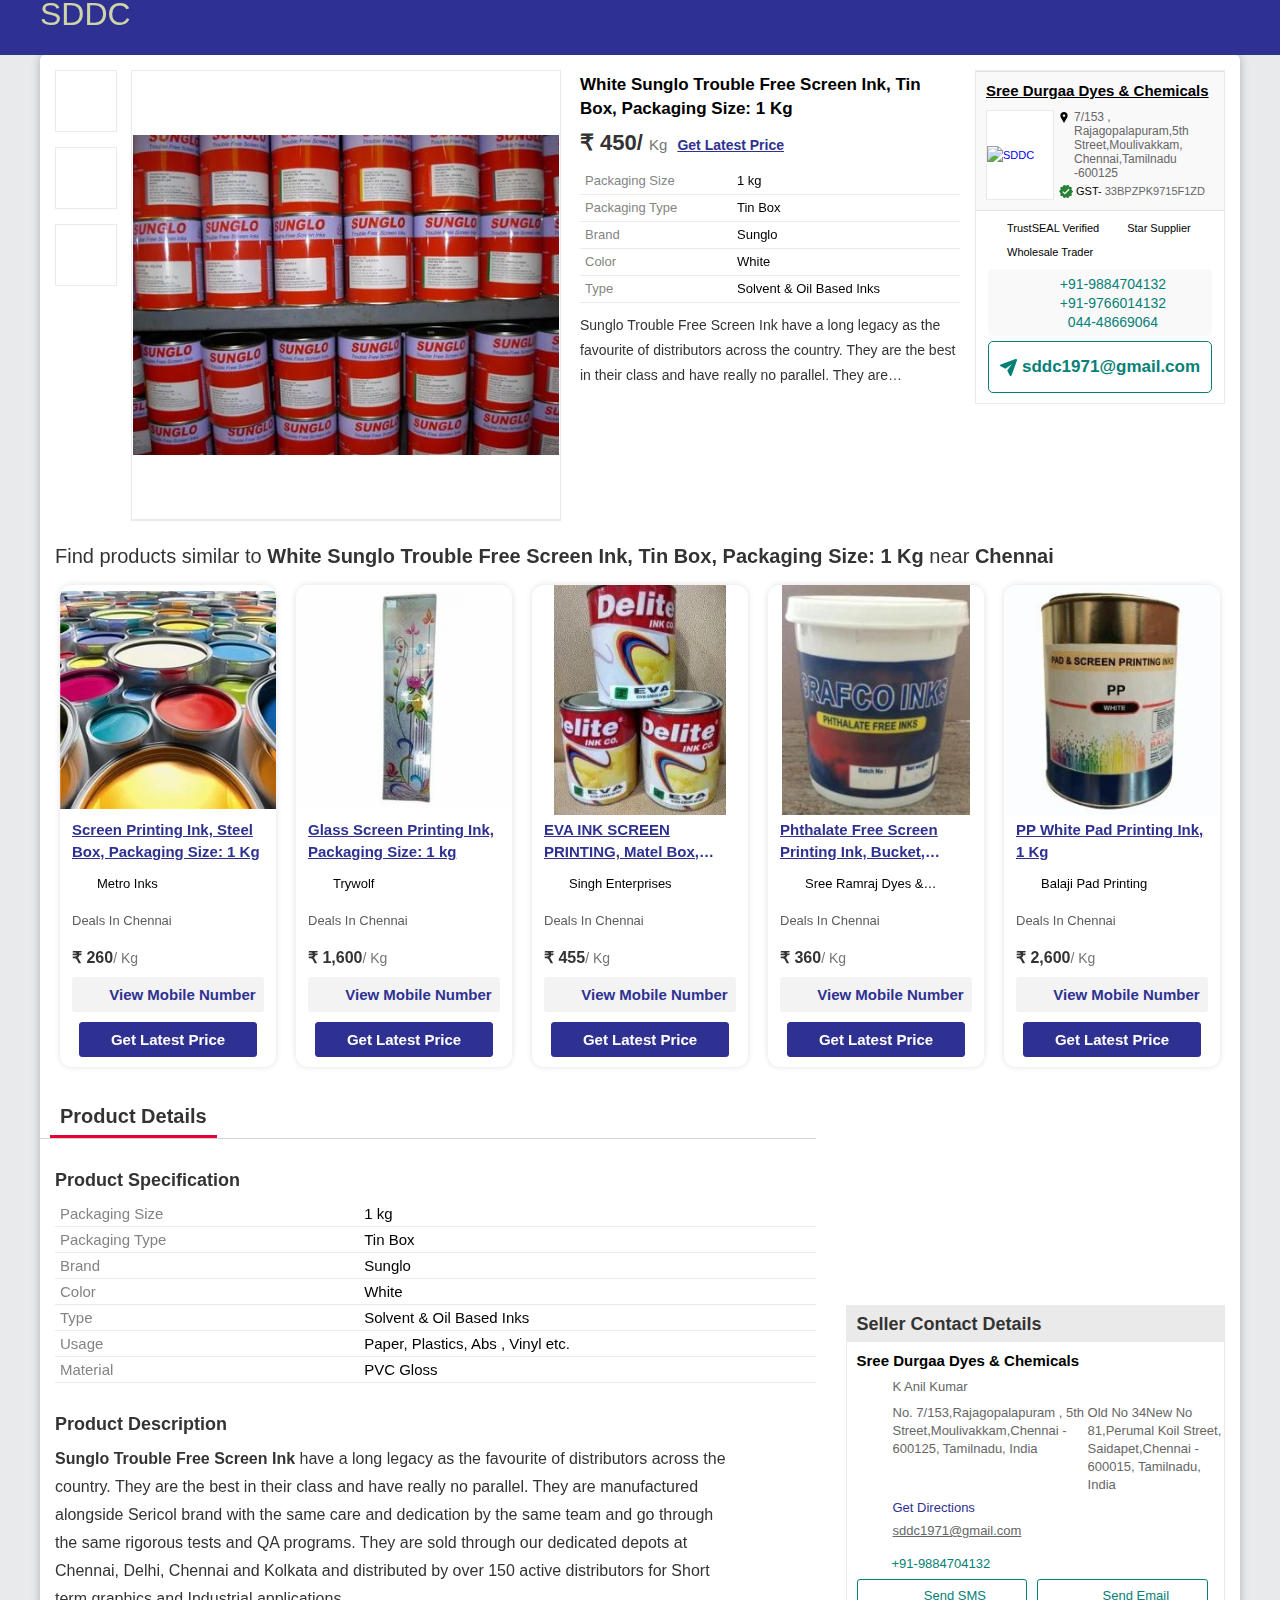
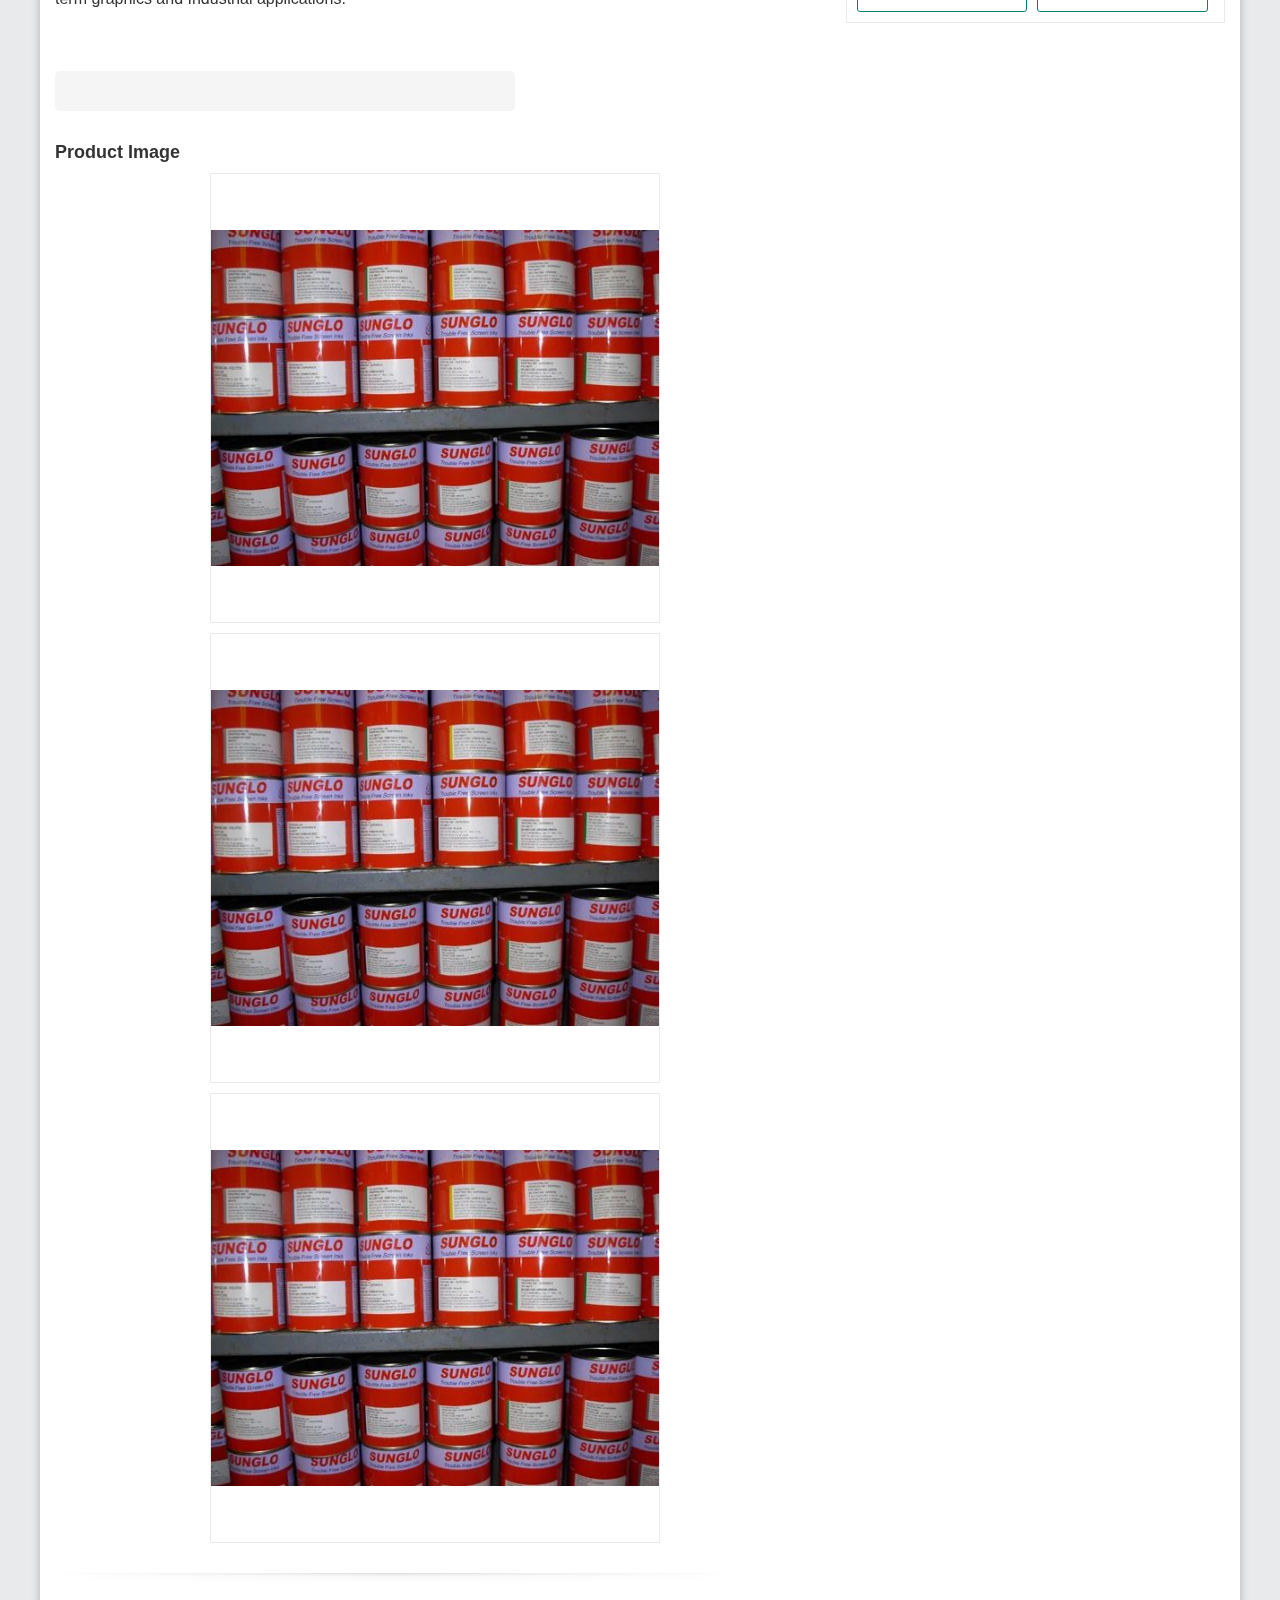
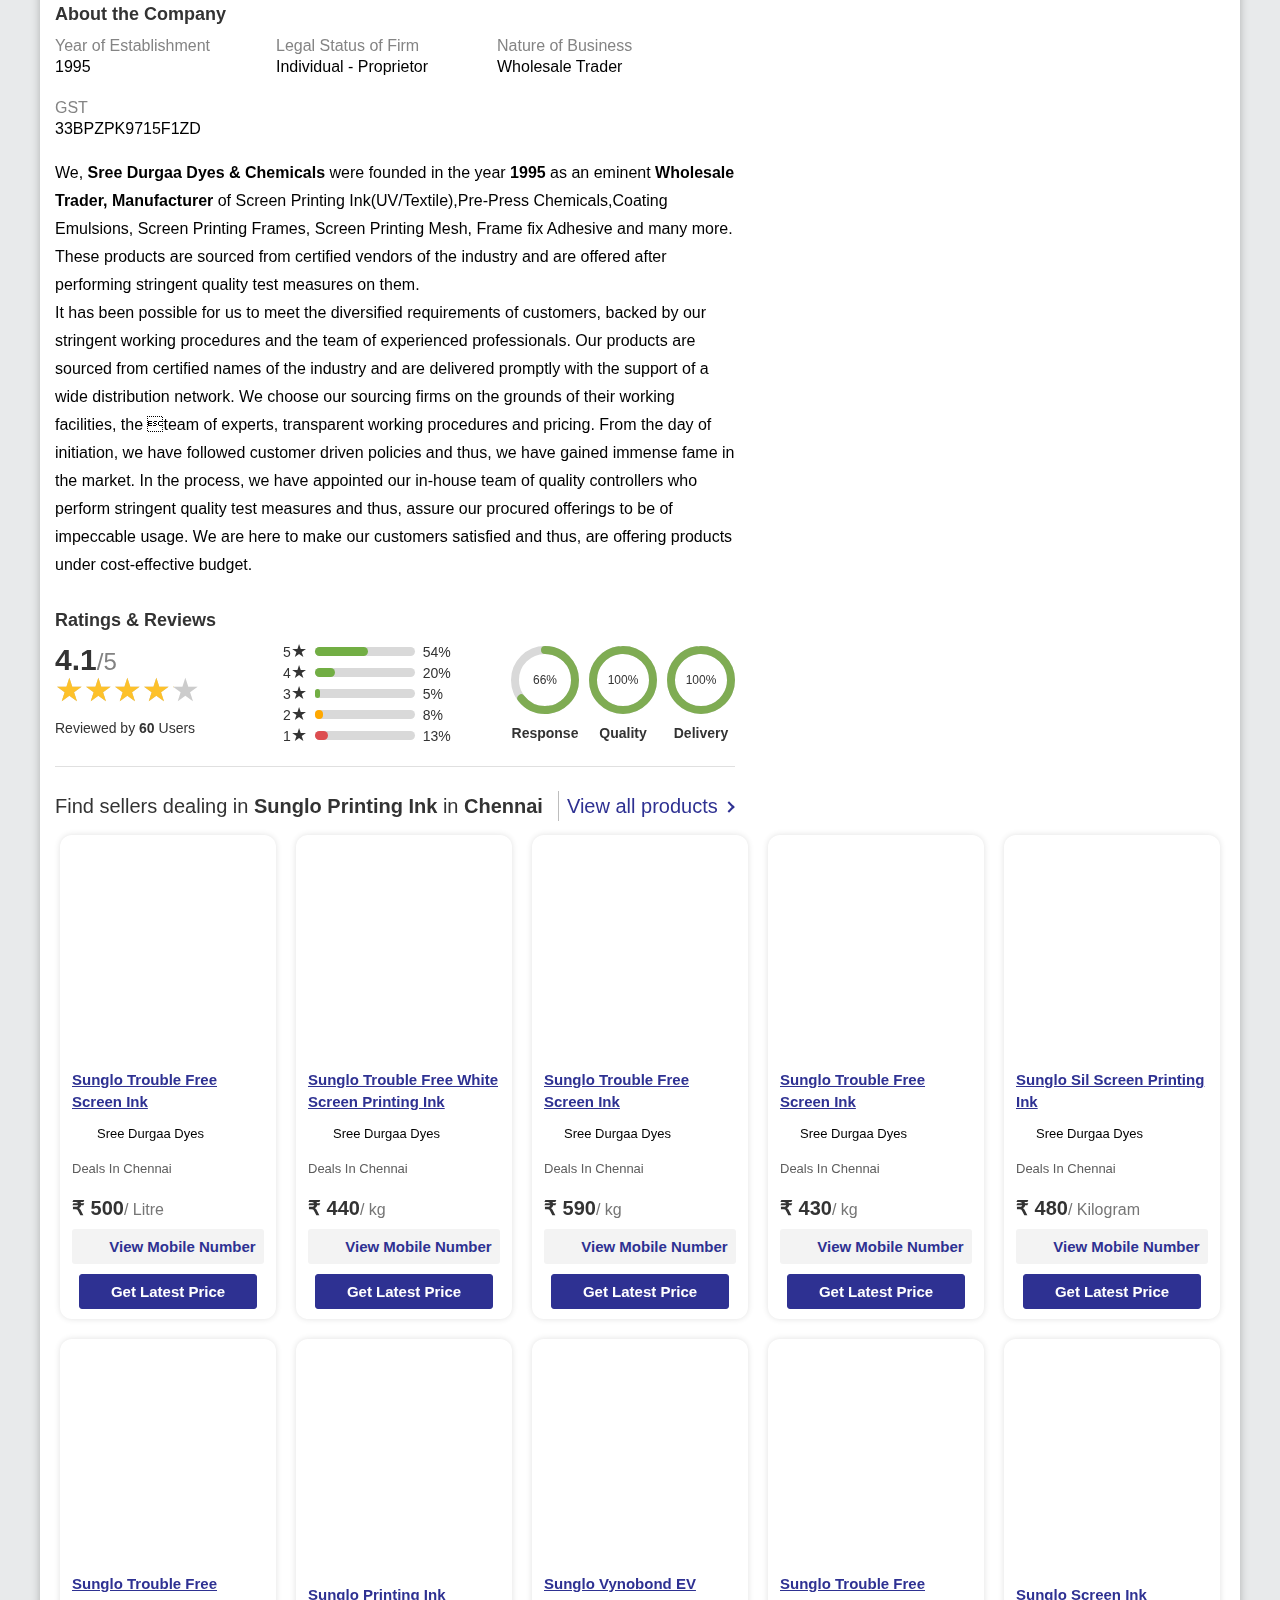
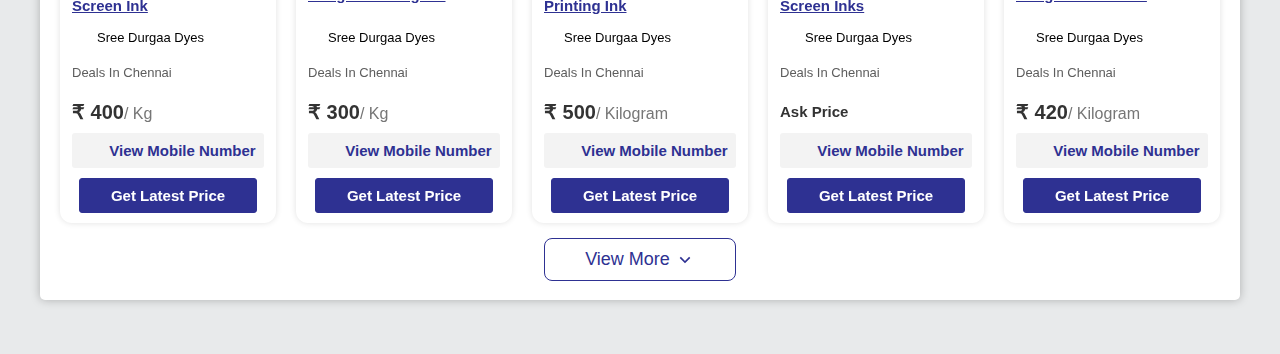
==== commit ca90e0e9: "New5" ====
--- a/index.html
+++ b/index.html
@@ -1,40 +1,40 @@
-<html lang="en" class="" style="overflow: auto;"><head><meta http-equiv="Content-Type" content="text/html; charset=UTF-8"><style type="text/css" class="drift-base-styles">.drift-bounding-box,.drift-zoom-pane{position:absolute;pointer-events:none}@keyframes noop{0%{zoom:1}}@-webkit-keyframes noop{0%{zoom:1}}.drift-zoom-pane.drift-open{display:block}.drift-zoom-pane.drift-closing,.drift-zoom-pane.drift-opening{animation:noop 1ms;-webkit-animation:noop 1ms}.drift-zoom-pane{overflow:hidden;width:100%;height:100%;top:0;left:0}.drift-zoom-pane-loader{display:none}.drift-zoom-pane img{position:absolute;display:block;max-width:none;max-height:none}</style><script async="" src="https://mc.yandex.ru/metrika/tag.js"></script><script async="" src="https://mc.yandex.ru/metrika/tag.js"></script><script async="" src="https://mc.yandex.ru/metrika/tag.js"></script><script async="" src="https://mc.yandex.ru/metrika/tag.js"></script><script type="text/javascript" async="" src="./sunglo ink_files/js"></script><script async="" src="./sunglo ink_files/gtm.js.download"></script><script>if(void 0===_gaq||"object"!=typeof _gaq)var _gaq={push:function(e){if("_trackPageview"===e[0])imgtm.push({event:"VirtualPageview",virtualPageURL:e[1],virtualPageTitle:e[2]?e[2]:""});else if("_trackEvent"===e[0]){var t=1==e[5]?"IMEvent-NI":"IMEvent";imgtm.push({event:t,eventCategory:e[1],eventAction:e[2],eventLabel:e[3],eventValue:e[4]})}}};</script><meta name="viewport" content="width=device-width, initial-scale=1"><meta name="referrer" content="always"><link rel="dns-prefetch" href="https://utils.imimg.com/"><link rel="dns-prefetch" href="https://apps.imimg.com/"><link rel="dns-prefetch" href="https://2.imimg.com/"><link rel="dns-prefetch" href="https://3.imimg.com/"><link rel="dns-prefetch" href="https://4.imimg.com/"><link rel="dns-prefetch" href="https://5.imimg.com/"><link rel="icon" href="#"><link rel="preload" fetchpriority="high" as="image" href="./sunglo ink_files/sunglow-ink-500x500.jpg"><link type="text/css" rel="stylesheet" href="./sunglo ink_files/enqBl_desktop.min.css" media="all"><title>White Sunglo Trouble Free Screen Ink, Tin Box, Packaging Size: 1 Kg at Rs 400/kg in Chennai</title><meta name="description" content="Sree Durgaa Dyes - Offering White Sunglo Trouble Free Screen Ink, Tin Box, Packaging Size: 1 Kg at Rs 400/kg in Chennai, Maharashtra. Also find Sunglo Printing Ink price list | ID: 5702690455"><meta name="keywords" content="Sunglo Trouble Free Screen Ink wholesale trader, sunglo printing ink, printing ink, printing inks &amp; other supplies, Sree Durgaa Dyes, Erandwane Bharatkunj Vasahat No 2, Chennai, Maharashtra, Sree Durgaa Dyes map &amp; directions"><meta name="format-detection" content="telephone=no"><meta name="robots" content="index, follow"><link rel="canonical" href="https://www.indiamart.com/proddetail/sunglo-trouble-free-screen-ink-5702690455.html"><link rel="alternate" media="only screen and (max-width: 640px)" href="https://m.indiamart.com/proddetail/sunglo-trouble-free-screen-ink-5702690455.html"><link rel="alternate" href="android-app://com.indiamart.m/https/m.indiamart.com/proddetail/sunglo-trouble-free-screen-ink-5702690455.html"><meta property="og:title" content="Sunglo Trouble Free Screen Ink"><meta property="og:site_name" content="indiamart.com"><meta property="og:url" content="https://www.indiamart.com/proddetail/sunglo-trouble-free-screen-ink-5702690455.html"><meta property="og:image" content="https://5.imimg.com/data5/VT/UD/MY-3759890/sunglow-ink-500x500.jpg"><meta property="og:image:url" content="https://5.imimg.com/data5/VT/UD/MY-3759890/sunglow-ink-500x500.jpg"><meta property="og:image:width" content="250"><meta property="og:image:height" content="218"><meta property="og:description" content="Sree Durgaa Dyes - Offering White Sunglo Trouble Free Screen Ink, Tin Box, Packaging Size: 1 Kg at Rs 400/kg in Chennai, Maharashtra. Also find Sunglo Printing Ink price list | ID: 5702690455"><meta name="twitter:card" content="summary"><meta name="twitter:title" content="Sunglo Trouble Free Screen Ink"><meta name="twitter:description" content="Sree Durgaa Dyes - Offering White Sunglo Trouble Free Screen Ink, Tin Box, Packaging Size: 1 Kg at Rs 400/kg in Chennai, Maharashtra. Also find Sunglo Printing Ink price list | ID: 5702690455"><meta name="twitter:image" content="https://5.imimg.com/data5/VT/UD/MY-3759890/sunglow-ink-500x500.jpg"><meta name="twitter:image:width" content="250"><meta name="twitter:image:height" content="218"><script type="application/ld+json">{"@context":"https://schema.org","@type":"BreadcrumbList","itemListElement":[{"@type":"ListItem","position":1,"item":{"@id":"https://dir.indiamart.com/","name":"IndiaMART"}},{"@type":"ListItem","position":2,"item":{"@id":"https://dir.indiamart.com/indianexporters/p_print.html","name":"Printing Inks & Other Supplies"}},{"@type":"ListItem","position":3,"item":{"@id":"https://dir.indiamart.com/impcat/printing-ink.html","name":"Printing Ink"}},{"@type":"ListItem","position":4,"item":{"@id":"https://dir.indiamart.com/impcat/sunglo-printing-ink.html","name":"Sunglo Printing Ink"}}]}</script><script type="application/ld+json">{"@context":"https://schema.org","@type":"ImageGallery","associatedMedia":[{"@type":"MediaObject","contentUrl":"https://5.imimg.com/data5/VT/UD/MY-3759890/sunglow-ink-1000x1000.jpg"},{"@type":"MediaObject","contentUrl":"https://5.imimg.com/data5/SELLER/Default/2023/9/348459199/BX/IY/TA/3759890/sunglo-trouble-free-screen-ink-1000x1000.jpg"},{"@type":"MediaObject","contentUrl":"https://5.imimg.com/data5/SELLER/Default/2023/9/348459099/CS/ZO/LF/3759890/sunglo-trouble-free-screen-ink-1000x1000.jpg"}]}</script><script type="application/ld+json">{"@context":"https://schema.org/","@type":"Product","name":"Sunglo Trouble Free Screen Ink","image":"https://5.imimg.com/data5/VT/UD/MY-3759890/sunglow-ink-500x500.jpg","url":"https://www.indiamart.com/proddetail/sunglo-trouble-free-screen-ink-5702690455.html","description":"Sunglo Trouble Free Screen Ink have a long legacy as the favourite of distributors across the country. They are the best in their class and have really no parallel. They are manufactured alongside Sericol brand with the same care and dedication by the same team and go through the same rigorous tests and QA programs. They are sold through our dedicated depots at Chennai, Delhi, Chennai and Kolkata and distributed by over 150 active distributors for Short term graphics and Industrial applications.","offers":{"@type":"Offer","priceCurrency":"INR","price":"400","url":"https://www.indiamart.com/proddetail/sunglo-trouble-free-screen-ink-5702690455.html","availability":"https://schema.org/InStock","seller":{"@type":"Organization","name":"Sree Durgaa Dyes"}}}</script><script>var glmodid="PRODDTL"; var isRIPHtml=0; var enq_dsbl=1; var bl_in=0;var EnqJSloaded = 0;var sugg='';var pdp_signin=0;var page = {};var prod_serv='P';var pdpReactPage=1;var pdpIms = {buyer_iso : null ,countOfSmpPrds : 0 , allSectionLoaded : 0 , sectionObj : {
+<html lang="en" class="" style="overflow: auto;"><head><meta http-equiv="Content-Type" content="text/html; charset=UTF-8"><style type="text/css" class="drift-base-styles">.drift-bounding-box,.drift-zoom-pane{position:absolute;pointer-events:none}@keyframes noop{0%{zoom:1}}@-webkit-keyframes noop{0%{zoom:1}}.drift-zoom-pane.drift-open{display:block}.drift-zoom-pane.drift-closing,.drift-zoom-pane.drift-opening{animation:noop 1ms;-webkit-animation:noop 1ms}.drift-zoom-pane{overflow:hidden;width:100%;height:100%;top:0;left:0}.drift-zoom-pane-loader{display:none}.drift-zoom-pane img{position:absolute;display:block;max-width:none;max-height:none}</style><script async="" src="https://mc.yandex.ru/metrika/tag.js"></script><script async="" src="https://mc.yandex.ru/metrika/tag.js"></script><script async="" src="https://mc.yandex.ru/metrika/tag.js"></script><script async="" src="https://mc.yandex.ru/metrika/tag.js"></script><script async="" src="https://mc.yandex.ru/metrika/tag.js"></script><script type="text/javascript" async="" src="./sunglo ink_files/js"></script><script async="" src="./sunglo ink_files/gtm.js.download"></script><script>if(void 0===_gaq||"object"!=typeof _gaq)var _gaq={push:function(e){if("_trackPageview"===e[0])imgtm.push({event:"VirtualPageview",virtualPageURL:e[1],virtualPageTitle:e[2]?e[2]:""});else if("_trackEvent"===e[0]){var t=1==e[5]?"IMEvent-NI":"IMEvent";imgtm.push({event:t,eventCategory:e[1],eventAction:e[2],eventLabel:e[3],eventValue:e[4]})}}};</script><meta name="viewport" content="width=device-width, initial-scale=1"><meta name="referrer" content="always"><link rel="dns-prefetch" href="https://utils.imimg.com/"><link rel="dns-prefetch" href="https://apps.imimg.com/"><link rel="dns-prefetch" href="https://2.imimg.com/"><link rel="dns-prefetch" href="https://3.imimg.com/"><link rel="dns-prefetch" href="https://4.imimg.com/"><link rel="dns-prefetch" href="https://5.imimg.com/"><link rel="icon" href="#"><link rel="preload" fetchpriority="high" as="image" href="./sunglo ink_files/sunglow-ink-500x500.jpg"><link type="text/css" rel="stylesheet" href="./sunglo ink_files/enqBl_desktop.min.css" media="all"><title>White Sunglo Trouble Free Screen Ink, Tin Box, Packaging Size: 1 Kg at Rs 400/kg in Chennai</title><meta name="description" content="Sree Durgaa Dyes - Offering White Sunglo Trouble Free Screen Ink, Tin Box, Packaging Size: 1 Kg at Rs 400/kg in Chennai, Maharashtra. Also find Sunglo Printing Ink price list | ID: 5702690455"><meta name="keywords" content="Sunglo Trouble Free Screen Ink wholesale trader, sunglo printing ink, printing ink, printing inks &amp; other supplies, Sree Durgaa Dyes, Erandwane Bharatkunj Vasahat No 2, Chennai, Maharashtra, Sree Durgaa Dyes map &amp; directions"><meta name="format-detection" content="telephone=no"><meta name="robots" content="index, follow"><link rel="canonical" href="https://www.sddc.com/proddetail/sunglo-trouble-free-screen-ink-5702690455.html"><link rel="alternate" media="only screen and (max-width: 640px)" href="https://m.sddc.com/proddetail/sunglo-trouble-free-screen-ink-5702690455.html"><link rel="alternate" href="android-app://com.sddc.m/https/m.sddc.com/proddetail/sunglo-trouble-free-screen-ink-5702690455.html"><meta property="og:title" content="Sunglo Trouble Free Screen Ink"><meta property="og:site_name" content="sddc.com"><meta property="og:url" content="https://www.sddc.com/proddetail/sunglo-trouble-free-screen-ink-5702690455.html"><meta property="og:image" content="https://5.imimg.com/data5/VT/UD/MY-3759890/sunglow-ink-500x500.jpg"><meta property="og:image:url" content="https://5.imimg.com/data5/VT/UD/MY-3759890/sunglow-ink-500x500.jpg"><meta property="og:image:width" content="250"><meta property="og:image:height" content="218"><meta property="og:description" content="Sree Durgaa Dyes - Offering White Sunglo Trouble Free Screen Ink, Tin Box, Packaging Size: 1 Kg at Rs 400/kg in Chennai, Maharashtra. Also find Sunglo Printing Ink price list | ID: 5702690455"><meta name="twitter:card" content="summary"><meta name="twitter:title" content="Sunglo Trouble Free Screen Ink"><meta name="twitter:description" content="Sree Durgaa Dyes - Offering White Sunglo Trouble Free Screen Ink, Tin Box, Packaging Size: 1 Kg at Rs 400/kg in Chennai, Maharashtra. Also find Sunglo Printing Ink price list | ID: 5702690455"><meta name="twitter:image" content="https://5.imimg.com/data5/VT/UD/MY-3759890/sunglow-ink-500x500.jpg"><meta name="twitter:image:width" content="250"><meta name="twitter:image:height" content="218"><script type="application/ld+json">{"@context":"https://schema.org","@type":"BreadcrumbList","itemListElement":[{"@type":"ListItem","position":1,"item":{"@id":"https://dir.sddc.com/","name":"sddc"}},{"@type":"ListItem","position":2,"item":{"@id":"https://dir.sddc.com/indianexporters/p_print.html","name":"Printing Inks & Other Supplies"}},{"@type":"ListItem","position":3,"item":{"@id":"https://dir.sddc.com/impcat/printing-ink.html","name":"Printing Ink"}},{"@type":"ListItem","position":4,"item":{"@id":"https://dir.sddc.com/impcat/sunglo-printing-ink.html","name":"Sunglo Printing Ink"}}]}</script><script type="application/ld+json">{"@context":"https://schema.org","@type":"ImageGallery","associatedMedia":[{"@type":"MediaObject","contentUrl":"https://5.imimg.com/data5/VT/UD/MY-3759890/sunglow-ink-1000x1000.jpg"},{"@type":"MediaObject","contentUrl":"https://5.imimg.com/data5/SELLER/Default/2023/9/348459199/BX/IY/TA/3759890/sunglo-trouble-free-screen-ink-1000x1000.jpg"},{"@type":"MediaObject","contentUrl":"https://5.imimg.com/data5/SELLER/Default/2023/9/348459099/CS/ZO/LF/3759890/sunglo-trouble-free-screen-ink-1000x1000.jpg"}]}</script><script type="application/ld+json">{"@context":"https://schema.org/","@type":"Product","name":"Sunglo Trouble Free Screen Ink","image":"https://5.imimg.com/data5/VT/UD/MY-3759890/sunglow-ink-500x500.jpg","url":"https://www.sddc.com/proddetail/sunglo-trouble-free-screen-ink-5702690455.html","description":"Sunglo Trouble Free Screen Ink have a long legacy as the favourite of distributors across the country. They are the best in their class and have really no parallel. They are manufactured alongside Sericol brand with the same care and dedication by the same team and go through the same rigorous tests and QA programs. They are sold through our dedicated depots at Chennai, Delhi, Chennai and Kolkata and distributed by over 150 active distributors for Short term graphics and Industrial applications.","offers":{"@type":"Offer","priceCurrency":"INR","price":"400","url":"https://www.sddc.com/proddetail/sunglo-trouble-free-screen-ink-5702690455.html","availability":"https://schema.org/InStock","seller":{"@type":"Organization","name":"Sree Durgaa Dyes"}}}</script><script>var glmodid="PRODDTL"; var isRIPHtml=0; var enq_dsbl=1; var bl_in=0;var EnqJSloaded = 0;var sugg='';var pdp_signin=0;var page = {};var prod_serv='P';var pdpReactPage=1;var pdpIms = {buyer_iso : null ,countOfSmpPrds : 0 , allSectionLoaded : 0 , sectionObj : {
             ecom: {"secHeading":"ecom_prod","vmore":"ecom_view_more","isPresent":-1},
             caps: {"secHeading":"capsprds","vmore":"","isPresent":-1},
             dual: {"secHeading":"plawidget","vmore":"","isPresent":-1}
-        }}</script><meta name="next-head-count" content="39"><link rel="stylesheet" href="./sunglo ink_files/header-new61.min.css"><link rel="preload" href="./sunglo ink_files/[prodinfo]-112.css" as="style"><link rel="stylesheet" href="./sunglo ink_files/[prodinfo]-112.css" data-n-p=""><link rel="preload" href="./sunglo ink_files/Template1-112.css" as="style"><link rel="stylesheet" href="./sunglo ink_files/Template1-112.css"><noscript data-n-css=""></noscript><script defer="" nomodule="" src="./sunglo ink_files/polyfills-c67a75d1b6f99dc8.js.download"></script><script src="./sunglo ink_files/jquery2.js.download" defer="" data-nscript="beforeInteractive"></script><script defer="" src="./sunglo ink_files/Template1-278.js.download"></script><script defer="" src="./sunglo ink_files/ZoomedImage-278.js.download"></script><script defer="" src="./sunglo ink_files/AdUnit-278.js.download"></script><script src="./sunglo ink_files/webpack-278.js.download" defer=""></script><script src="./sunglo ink_files/main-278.js.download" defer=""></script><script src="./sunglo ink_files/_app-278.js.download" defer=""></script><script src="./sunglo ink_files/[prodinfo]-278.js.download" defer=""></script><script src="./sunglo ink_files/_buildManifest.js.download" defer=""></script><script src="./sunglo ink_files/_ssgManifest.js.download" defer=""></script><link rel="stylesheet" type="text/css" href="./sunglo ink_files/SellerWidget-112.css"><link rel="stylesheet" type="text/css" href="./sunglo ink_files/OpenForm-45.css"><script id="google-api-script" src="./sunglo ink_files/platform.js.download" async="" gapi_processed="true"></script><link rel="stylesheet" type="text/css" href="./sunglo ink_files/AjaxSections-112.css"><style type="text/css">.inHbg,.h_ic24:before,.h_ic25:before,.h_ic26:before,.h_ic27:before,.h_ic28:before,.h_ic29:before,.h_ic30:before,.h_ic31:before,.h_ic41:before,.h_ic32:before,.h_ic33:before,.h_ic35:before,.h_ic1:before,.h_ic2:before,.h_ic34:before,.h_ic3:before,.h_ic4:before,.h_ic6:before,.h_ic19:before,.h_ic16:before,.h_ic10:before,.h_ic7:before,.h_ic8:before,.h_ic40:before,.h_ic5:before,.h_ic21:before,.h_ic11:before,.h_ic36:before,.h_ic37:before,.h_ic38:before,.h_ic39:before,.h_ic43:before,.cvTwtIn:before{background-image: url("https://utils.imimg.com/globalhf/home-new-icon16.png");background-repeat: no-repeat;}</style><style> .bgnn{background:none!important;text-align:center!important;padding:0px!important;}.submit_pop2 {height: 40px;line-height: 36px;border: 1px solid #00a699;background:url([data-uri]) no-repeat scroll 135px 11px;background-color:#00a699;color: #fff;float:left;display:block;width:180px;text-align:left;padding-left:25px;margin:50px 0px;font-size:15px!important;letter-spacing:2px;font-weight:bold;right:88px!important}.identi-wrap,.identi-wrap1{border-top:3px solid #e8eaeb;position:absolute;top:15px;width:97%;height:1px;z-index:-2;left:0px;right:0px;margin:0px auto;}.tipbdr{border:1px solid #00a699!important;}.identi-wrap1{border-top:3px solid #00a699;}.wrpicons{background: url(//utils.imimg.com/globalhf/icon-iden.png) no-repeat;width:40px;height:40px;}.lgic{background-position:0 0; float:left;}.lgic1{background-position:0px -81px; float:left;margin-left:6px;}.lgic2{background-position:0px -161px; float:left;}.icbx{width:40px;float:left;}.icbx2{width:44px;float:left;}.icbx1{width:100px;float:left;margin-top:-3px;}.icbxdr{border:1px solid #dfe1e2; padding:0px 12px;background:#fff;position:absolute;top:4px;z-index:-1;font-size:14px;height:24px;line-height:25px;}.iclfps{left:32px;}.iclrps{right:4px;}.bxpsi{position:relative;margin:25px 70px 5px 70px;color:#909090;font-family:arial;font-size:14px;}.bxpsi1{position:relative;margin:18px 70px 0px 70px;color:#909090;font-family:arial;font-size:14px;}.icsl{color:#00a699;font-weight:700;}.mobi-txt-ctl {border:1px solid #999;border-radius:4px;font-size:13px;margin:0 auto 0 8px;padding: 13px 17px 13px 106px;width:194px; }.btn-pop-ctl {color: #fff;border:medium none;border-radius: 5px;cursor: pointer;font-size: 17px;font-weight: 700;margin-left: 2px;padding: 0 15px;height: 44px;background-Color: #00f}#maskctl {background: #000;position:fixed;opacity: .7;filter: alpha(opacity=50); -ms-filter: alpha(Opacity=50); top: 0; bottom: 0; left: 0; right: 0; z-index: 8; display: none;} .iden-pop {z-index: 999;height: 400px; width: 800px; position: fixed; left: 50%; margin-left: -400px; top: 50%; margin-top: -200px; background: #fff; background-repeat: no-repeat; background-position: 485px 0 } #err-msg-mbl-ctl { background: rgba(0, 0, 0, 0) none repeat scroll 0 0; border-radius: 4px; color: red; font-size: 13px; left: 24px; margin-top: 1px; position: absolute; text-align: right; width: 304px; } .cntry_drpdwn2 { clear: both; float: left; height: 31px; margin: 4px -92px 0; position: absolute; } .cntry_drpdwn2 dt a { display: inline-block; height: 22px!important; padding: 9px 3px 6px 6px; width: 35px; background: none!important; } .cntry_drpdwn2 .value { border-left: 1px solid #bdc7d8 !important; /*bottom: 13px!important;*/ height: 28px; } .mloder { margin: -65px 0 0 320px } .mloder1 { margin: -28px 0 0 287px } .mloder2 { margin: 15px 0 0 160px } .mloder3 { margin: -25px 0 0 320px } .tnkmsg { margin: 80px 69px; color: #000; }.font_26 { font-size: 26px; color:#fff!important;} .wel-txt { font-size: 28px; line-height: 35px } .wel-msg { font-size: 20px; line-height: 30px; margin: -9px 9px 24px 9px; color: #000; } .wel-comny { width: 520px; font-size: 24px; color: #000; margin: 15px 0 0 75px; }.cltop{cursor: pointer;font-size: 20px;position: absolute;right: 8px;top: 1px;line-height: 20px;z-index: 1;color: #9396f4;}.cltop:hover{color:#fff;} .wel-logo { background-position: -7px -400px; height: 75px; width: 300px; margin: -30px 0 10px 62px; }@-moz-document url-prefix() { .cntry_drpdwn2 .value { border-bottom: 1px solid #f1f1f1 } }.fll { float: left } .wbx-50{width:250px; height:80px;  float:left} .iden_bg { background: #fff; position: fixed; margin: 0 auto; left: 0; right: 0; text-align: center; top: 200px; z-index: 8 } .mb55{margin-bottom:55px} .clos-1 { color: #fff; cursor: pointer; font-size: 12px; padding: 4px; position: absolute; right: 0; top: 0px; } .font_20 { font-size: 20px; } .font_20, .font_30{ color: #fff; text-align: center;}.font_26 { font-size: 26px;color:#fff!important;}.font_34 { font-size: 32px; color:#fff!important;font-weight: bold; } .font_30 { font-size: 24px; line-height:40px } .pt30{padding-top:20px;} .input_pop {border:1px solid #b0b0b0; float: left; height: 41px; line-height: 42px; margin: 0 5px 0 0; padding-left: 100px; width: 200px; } .input_pop:focus{box-shadow:rgb(204, 204, 204) 0px 0px 2px 2px}.submit_pop { width: 110px; height: 40px; line-height: 40px; border: 1px solid #000099; background: #000099; font-size: 20px; color: #fff; float: left; }.mt20{margin-top:20px} .submit_pop1 {height: 40px;line-height: 36px;border: 1px solid #00a699;background:#00a699;color: #fff;float:left;display:block;width:247px;margin:50px 0px;font-size:15px;letter-spacing:2px;font-weight:bold;} .pop_image_bg { background-image: url(//utils.imimg.com/globalhf/run-bg.png); background-repeat: no-repeat; background-position:30px 0 } .pop_image_bg { width: 165px; height: 90px; float: left; }.image_arr { width: 60px; height: 60px; background-position: -15px 0; top: -42px; left: -65px } .porl { display: inline-block } .poab { position: absolute } .dropdown dd ul {width: 300px !important;z-index: 99;text-align:left} .dropdown dt {height: 27px !important}.wd_sum { display: block; margin: 40px 0; font-size:15px; width:180px } .flot_n { float: inherit } .bg_bl{background:#2e3192} .wd_box1 { width: 500px; }.m_pop { margin-top: 10px } .ht50 { height: 120px;} #em_field { position: relative } .emicon { background-position: -273px -177px !important; width: 25px; height: 25px; display: block; position: absolute; top: 5px; left: 100px; }.im_logo_cn{background:url(//utils.imimg.com/globalhf/im-logo-icon.png) ; background-repeat:no-repeat} .im_logo_cn { width: 100px; height: 30px; margin: 0 auto; background-size: contain; position: absolute; bottom: 0; left: 0; right: 0; }.logoN{background:url(//utils.imimg.com/globalhf/im-logo-icon.png) ; background-repeat:no-repeat;width: 100px; height: 30px; margin: 0 auto; background-size: contain; position: absolute;bottom:0px;}.ic-btm{position:absolute;bottom:0px;width:100%;height:75px;}.ic-btm1{position:absolute;bottom:0px;width:100%;}.check_icon{width:16px; height:16px; background-image:url([data-uri]); display:block; float:left;margin-right: 4px;}.numbr{ left: 47px; position: absolute; font-style:italic;top:235px;color:#999}.ht-box{height: 300px;font-family: arial;font-sizE: 12px;}.font_35 { font-size: 35px; color:#000099!important;line-height:45px;margin-right:-9px;text-transform:uppercase; font-weight: bold; }.font_15 {font-size: 15px; font-weight: bold;}.font_17 {font-size: 17px!important;line-height:31px; color: white; }.font_10{font-size: 17px!important;line-height:34px;} .bl-arrow{ width: 130px; height: 80px; background: #2e3192; position:absolute; right:-10px; -webkit-transform: skew(-30deg); -moz-transform: skew(-30deg); -o-transform: skew(-30deg); transform: skew(-30deg); } .bl-arrow::after{    border-color: #fff; border-style: solid; border-width: 30px; content: ""; height: 40px; position: absolute; right: -59px; width: 0;}.lnh44 { line-height: 44px;height:44px; }.f30 { font-size: 30px }.pr-id{position:relative}#countrySuggester .value,#countrySuggesterIdenPop .value{background:#f1f1f1;display:inline-block;width:45px;text-align:center;left:0px;bottom:13px;line-height:24px}.pt10{padding-top:10px}.pt5{padding-top:5px;}.diblk{display:inline-block}input,input::-webkit-input-placeholder{font-size:inherit}input,input::-moz-placeholder{font-size:inherit}input,input:-moz-placeholder{font-size:inherit}input,input:-ms-input-placeholder{font-size:inherit}#mbl_idn{box-sizing:content-box; font-size:17px;}#err-msg-mbl-ctl{border:none;padding:0;margin-left: 55px;}.skptxt{color:#999;cursor: pointer;font-size: 14px; line-height:28px;margin-left: 10px;float: left;}.load_s{box-shadow:0 0 3px 3px orange!important;background-color:#ffd29a!important;background-image:-webkit-linear-gradient(-45deg,rgba(255,154,26,1) 25%,transparent 25%,transparent 50%,rgba(255,154,26,1) 50%,rgba(255,154,26,1) 75%,transparent 75%,transparent)!important;background-image:-moz-linear-gradient(-45deg,rgba(255,154,26,1) 25%,transparent 25%,transparent 50%,rgba(255,154,26,1) 50%,rgba(255,154,26,1) 75%,transparent 75%,transparent)!important;background-image:-ms-linear-gradient(-45deg,rgba(255,154,26,1) 25%,transparent 25%,transparent 50%,rgba(255,154,26,1) 50%,rgba(255,154,26,1) 75%,transparent 75%,transparent)!important;background-image:linear-gradient(-45deg,rgba(255,154,26,1) 25%,transparent 25%,transparent 50%,rgba(255,154,26,1) 50%,rgba(255,154,26,1) 75%,transparent 75%,transparent)!important;-webkit-background-size:50px 50px!important;-moz-background-size:50px 50px!important;-ms-background-size:50px 50px!important;background-size:50px 50px!important;-webkit-animation:move 2s linear infinite!important;-moz-animation:move 2s linear infinite!important;-ms-animation:move 2s linear infinite!important;animation:move 2s linear infinite!important;overflow:auto;-webkit-box-shadow:inset 0 10px 0 rgba(255,255,255,.2)!important;-moz-box-shadow:inset 0 10px 0 rgba(255,255,255,.2)!important;-ms-box-shadow:inset 0 10px 0 rgba(255,255,255,.2)!important;box-shadow:0 0 3px 3px orange!important;opacity:.7;filter:alpha(opacity=70)}@-webkit-keyframes move {0%{background-position:0 0} 100%{background-position:50px 50px} } @-moz-keyframes move {0%{background-position:0 0} 100%{background-position:50px 50px} } @-ms-keyframes move {0%{background-position:0 0} 100%{background-position:50px 50px} } @keyframes move {0%{background-position:0 0} 100%{background-position:50px 50px} }}</style><link rel="stylesheet" href="./sunglo ink_files/imloginv1-v43.css" type="text/css"><style>.dropdown dd,.dropdown dt,.dropdown ul{margin:0px;padding:0px;}.dropdown dd{position:relative;}.dropdown dt a{display:inline-block;width:35px;height:20px;}.dropdown dt a span{cursor:pointer; display:block;}.dropdown dd ul{background:#FFFFFF none repeat scroll 0 0;display:none;list-style:none; padding:5px;position:absolute;left:0px;top:2px;width:auto;height:155px;overflow-y:scroll;border:1px solid #bdc7d8;}.dropdown dd ul li a {color:black;padding:5px;display:block;display:inline-block;cursor:pointer; font-size:14px;font-family: arial;text-decoration: none;}.dropdown dt a  span,.dropdown dd ul li span{width:16px;height:11px;background:url('//utils.imimg.com/imsrchui/imgs/country-v5.png');}.dropdown dt a  span{margin:4px 3px;}.dropdown dd ul li span{display:inline-block;}.value{bottom: 5px;left: 2px;position: relative;font-size:14px;font-family: Arial;}.as_arrow{position: relative; top: 40%;margin-top:-19px;left:24px;width:0;height:0;border-left:3px solid transparent;border-right:3px solid transparent; border-top: 4px solid #555;}.as_arrow.up{border-top:none;border-bottom:4px solid #555;}.dropdown dd ul li.selected {background:#ddf}.dropdown dd ul li:hover {background: none repeat scroll 0 0 #efefef; color: #FFFFFF;cursor:pointer;}.dropdown dd rll li:nth-child(3){border-bottom: 1px solid #ccc;}</style><style>.ui-menu .ui-menu-item a.as_ui-state-hover.flng-l {visibility:visible;color:#fff;}.flng-l.pro-q { top: 13px; }.ui-menu .ui-menu-item .as_ui-state-hover .flng-l{visibility:visible;color:#fff !important;}.as_ui-widget-content{background:#fff;padding:0px !important; border-top:0; border-bottom-left-radius: 3px; border-bottom-right-radius: 3px;}.as_ui-widget-content li{padding:0 !important;}.wd50 .ui-autocomplete .ui-menu-item .flng-l {z-index: 2;margin-right: 3px;font-size: 12px !important;visibility: hidden;position: absolute;background: #2e3192;color: #fff !important;right: -2px;top: 2px;font-weight: normal;border-radius: 5px; height: 12px;line-height: 12px;}.blink {font-size:16px !important;font-weight:bold}.-menu-menu-item:hover .flng-l {visibility:visible;background:#2e3192!important;color: #fff!important;}.ui-menu .sug_box {background: #f6f7f9;border-bottom: 1px solid #e2e2e2;padding:5px 6px;color:#888;font-size:16px;font-weight: bold}.ui-pleft {text-indent:15px!important}.ui-sleft {text-indent:5px!important}.img-sep {border-top:2px solid #ccc;}.pro-q {top:13px;}.wd50 {width:100%;position:relative;padding-bottom: 5px;padding-top: 4px;}.autocomplete-box {padding:0px !important;left:680px;overflow: hidden;z-index:3;}.autocomplete-box ul{margin: 0 0 0px}.clear {clear: both}.ui-menu-box{float:left;width:50%;text-align:center;color:#0c0f71 !important;background:#ededed!important;}.recp {display:table;text-align:left;color:#000;font-size:16px;font-weight:bold;font-style:italic;padding:0 5px;width:99%}.sugbx{background:#eee !important;}.sugbx ul {list-style:none;margin:0;padding:0;}.sugbx ul li{padding:5px 0}</style><style>.ui-menu .ui-menu-item a.as_ui-state-hover,.ui-menu .ui-menu-item a.as_ui-state-active{background:#ededed !important;padding:6px 0}.ui-menu{list-style:none;}.ui-menu .ui-menu-item{list-style:none;position:relative;font-family:arial;background:#fff}.ui-menu .ui-menu-item a{text-decoration:none;font-size:16px;list-style:none;cursor:pointer;display:block;text-indent:5px;padding:6px 5px !important;font-family:Gotham,'Helvetica Neue',Helvetica,Arial,sans-serif !important;color: #0C0F71 !important}.ui-placeholder-input{color:#8d8d8d}.as_ui-widget-content li:hover{background:#ededed}.as_ui-widget-content li a:hover{background:none;}.cat {color: #c94105;font:bold 16px Arial;padding-left:5px}.ui-title {border-top:1px solid #ccc;margin-top:12px;overflow:visible;height:5px;padding:5px 5px 12px 10px;}.ui-title.hover-d {background-color:#fff !important;color:#333;}.ui-title .text {color:#585454;font:bold 16px Arial}.product-img {display: table;width: 100%}.product-img .pro_img {text-align:center;display:table-cell;width:50px;height:40px}.product-img .pro_img img{max-height:45px;transform:scale(1.3);border:1px solid #ccc;padding:10px;background:#fff;}.product-title{color: #0C0F71;overflow:hidden;font-size:16px;text-align: center;padding-bottom: 10px;display: inline-block;}.scat {color:#c94105;font:bold 16px Arial;padding-left:5px}.showmore {text-align:right !important;}li.showmore a {color:#545454 !important;}.wht{background: #fff !important}.sugbx hr{margin-top:15px;background: -moz-linear-gradient(left, rgba(242,242,242,0.7) 0%, rgba(242,242,242,0.7) 1%, rgba(158,158,158,0.84) 52%, rgba(242,242,242,0.98) 100%);background: -webkit-linear-gradient(left, rgba(242,242,242,0.7) 0%,rgba(242,242,242,0.7) 1%,rgba(158,158,158,0.84) 52%,rgba(242,242,242,0.98) 100%);background: linear-gradient(to right, rgba(242,242,242,0.7) 0%,rgba(242,242,242,0.7) 1%,rgba(158,158,158,0.84) 52%,rgba(242,242,242,0.98) 100%);filter: progid:DXImageTransform.Microsoft.gradient( startColorstr='#b3f2f2f2', endColorstr='#faf2f2f2',GradientType=1 );height: 1px;border: none;}.dsp{display: table !important;}.sIcon{background: url(//utils.imimg.com/globalhf/hrd-sp-v19.png);width: 20px;height: 20px;top: 2px;left:2px;position: absolute;padding-top: 4px;}i.sIcon.rcnt{background-position:-341px -136px}i.sIcon.pplr{background-position:-413px -136px}i.sIcon.nrml{background-position:-377px -138px}.ui-menu.dAtsugst .ui-menu-item a{padding: 6px 5px 6px 20px!important;}.suppl.wd50 ul li a b{font-weight: normal}.sugg_dim{background-color: rgba(0,0,0,0.7);z-index: 8;display: block;position: fixed;top: 55px;bottom: 0;left: 0;right: 0;margin: auto;}</style><meta http-equiv="origin-trial" content="[base64]"><meta http-equiv="origin-trial" content="Amm8/NmvvQfhwCib6I7ZsmUxiSCfOxWxHayJwyU1r3gRIItzr7bNQid6O8ZYaE1GSQTa69WwhPC9flq/oYkRBwsAAACCeyJvcmlnaW4iOiJodHRwczovL2dvb2dsZXN5bmRpY2F0aW9uLmNvbTo0NDMiLCJmZWF0dXJlIjoiV2ViVmlld1hSZXF1ZXN0ZWRXaXRoRGVwcmVjYXRpb24iLCJleHBpcnkiOjE3NTgwNjcxOTksImlzU3ViZG9tYWluIjp0cnVlfQ=="><meta http-equiv="origin-trial" content="A9uiHDzQFAhqALUhTgTYJcz9XrGH2y0/9AORwCSapUO/f7Uh7ysIzyszNkuWDLqNYg8446Uj48XIstBW1qv/wAQAAACNeyJvcmlnaW4iOiJodHRwczovL2RvdWJsZWNsaWNrLm5ldDo0NDMiLCJmZWF0dXJlIjoiRmxlZGdlQmlkZGluZ0FuZEF1Y3Rpb25TZXJ2ZXIiLCJleHBpcnkiOjE3Mjc4MjcxOTksImlzU3ViZG9tYWluIjp0cnVlLCJpc1RoaXJkUGFydHkiOnRydWV9"><meta http-equiv="origin-trial" content="A9R+gkZL3TWq+Z7RJ2L0c7ZN7FZD5z4mHmVvjrPitg/[base64]"><script src="./sunglo ink_files/f.txt" async=""></script><script async="" src="./sunglo ink_files/3047175"></script><script async="" src="./sunglo ink_files/AGSKWxWVReB2WzvV4cjL59PMkSh8NJYqmGthte5NJN63hQyFigGI2rKkTnm5NyHfcQOaAnTZ8aLpsHJ2TIPaJlOZiwAcLkrvTMjIRpyqprvYDSB_IPOZSnuR7zihuIkU8hlmRWVdjXzsMg=="></script><script async="" src="./sunglo ink_files/AGSKWxX5mZrtkVJDUNZ1HfnBYtSQR8aJN6vcn9SCNyTim0qCYfIyxLFtZNaA-Ygh1Ug2oa7C6r_Zbua5KLVq-cE1QCkUfflG2jyoqa4Fl8y6afE3gjFnUBt6G_w-K5tzD6ro218DWQZAZQ=="></script><script async="" src="./sunglo ink_files/AGSKWxXEK89Vor6inqCRG0LyiPKEd4Fj7BSxdFLDP0zdwfNF2I2GjBKLQ82okcEc4oltY92C1Y30oV2n8-lw6U40GtKrOUCZ36EfB0M-qPtoeIvM5KPcR73m7m73MO91n9uwHm2HYuZwsg=="></script><script src="./sunglo ink_files/client" gapi_processed="true"></script><meta http-equiv="origin-trial" content="AxjhRadLCARYRJawRjMjq4U8V8okQvSnrBIJWdMajuEkN3/DfVAcLcFhMVrUWnOXagwlI8dQD84FwJDGj9ohqAYAAABveyJvcmlnaW4iOiJodHRwczovL2dvb2dsZWFkc2VydmljZXMuY29tOjQ0MyIsImZlYXR1cmUiOiJGZXRjaExhdGVyQVBJIiwiZXhwaXJ5IjoxNzI1NDA3OTk5LCJpc1RoaXJkUGFydHkiOnRydWV9"><style id="googleidentityservice_button_styles">.qJTHM{-webkit-user-select:none;color:#202124;direction:ltr;-webkit-touch-callout:none;font-family:"Roboto-Regular",arial,sans-serif;-webkit-font-smoothing:antialiased;font-weight:400;margin:0;overflow:hidden;-webkit-text-size-adjust:100%}.ynRLnc{left:-9999px;position:absolute;top:-9999px}.L6cTce{display:none}.bltWBb{word-break:break-all}.hSRGPd{color:#1a73e8;cursor:pointer;font-weight:500;text-decoration:none}.Bz112c-W3lGp{height:16px;width:16px}.Bz112c-E3DyYd{height:20px;width:20px}.Bz112c-r9oPif{height:24px;width:24px}.Bz112c-uaxL4e{-webkit-border-radius:10px;border-radius:10px}.LgbsSe-Bz112c{display:block}.S9gUrf-YoZ4jf,.S9gUrf-YoZ4jf *{border:none;margin:0;padding:0}.fFW7wc-ibnC6b>.aZ2wEe>div{border-color:#4285f4}.P1ekSe-ZMv3u>div:nth-child(1){background-color:#1a73e8!important}.P1ekSe-ZMv3u>div:nth-child(2),.P1ekSe-ZMv3u>div:nth-child(3){background-image:linear-gradient(to right,rgba(255,255,255,.7),rgba(255,255,255,.7)),linear-gradient(to right,#1a73e8,#1a73e8)!important}.haAclf{display:inline-block}.nsm7Bb-HzV7m-LgbsSe{-webkit-border-radius:4px;border-radius:4px;-webkit-box-sizing:border-box;box-sizing:border-box;-webkit-transition:background-color .218s,border-color .218s;transition:background-color .218s,border-color .218s;-webkit-user-select:none;-webkit-appearance:none;background-color:#fff;background-image:none;border:1px solid #dadce0;color:#3c4043;cursor:pointer;font-family:"Google Sans",arial,sans-serif;font-size:14px;height:40px;letter-spacing:0.25px;outline:none;overflow:hidden;padding:0 12px;position:relative;text-align:center;vertical-align:middle;white-space:nowrap;width:auto}@media screen and (-ms-high-contrast:active){.nsm7Bb-HzV7m-LgbsSe{border:2px solid windowText;color:windowText}}.nsm7Bb-HzV7m-LgbsSe.pSzOP-SxQuSe{font-size:14px;height:32px;letter-spacing:0.25px;padding:0 10px}.nsm7Bb-HzV7m-LgbsSe.purZT-SxQuSe{font-size:11px;height:20px;letter-spacing:0.3px;padding:0 8px}.nsm7Bb-HzV7m-LgbsSe.Bz112c-LgbsSe{padding:0;width:40px}.nsm7Bb-HzV7m-LgbsSe.Bz112c-LgbsSe.pSzOP-SxQuSe{width:32px}.nsm7Bb-HzV7m-LgbsSe.Bz112c-LgbsSe.purZT-SxQuSe{width:20px}.nsm7Bb-HzV7m-LgbsSe.JGcpL-RbRzK{-webkit-border-radius:20px;border-radius:20px}.nsm7Bb-HzV7m-LgbsSe.JGcpL-RbRzK.pSzOP-SxQuSe{-webkit-border-radius:16px;border-radius:16px}.nsm7Bb-HzV7m-LgbsSe.JGcpL-RbRzK.purZT-SxQuSe{-webkit-border-radius:10px;border-radius:10px}.nsm7Bb-HzV7m-LgbsSe.MFS4be-Ia7Qfc{border:none;color:#fff}.nsm7Bb-HzV7m-LgbsSe.MFS4be-v3pZbf-Ia7Qfc{background-color:#1a73e8}.nsm7Bb-HzV7m-LgbsSe.MFS4be-JaPV2b-Ia7Qfc{background-color:#202124;color:#e8eaed}.nsm7Bb-HzV7m-LgbsSe .nsm7Bb-HzV7m-LgbsSe-Bz112c{height:18px;margin-right:8px;min-width:18px;width:18px}.nsm7Bb-HzV7m-LgbsSe.pSzOP-SxQuSe .nsm7Bb-HzV7m-LgbsSe-Bz112c{height:14px;min-width:14px;width:14px}.nsm7Bb-HzV7m-LgbsSe.purZT-SxQuSe .nsm7Bb-HzV7m-LgbsSe-Bz112c{height:10px;min-width:10px;width:10px}.nsm7Bb-HzV7m-LgbsSe.jVeSEe .nsm7Bb-HzV7m-LgbsSe-Bz112c{margin-left:8px;margin-right:-4px}.nsm7Bb-HzV7m-LgbsSe.Bz112c-LgbsSe .nsm7Bb-HzV7m-LgbsSe-Bz112c{margin:0;padding:10px}.nsm7Bb-HzV7m-LgbsSe.Bz112c-LgbsSe.pSzOP-SxQuSe .nsm7Bb-HzV7m-LgbsSe-Bz112c{padding:8px}.nsm7Bb-HzV7m-LgbsSe.Bz112c-LgbsSe.purZT-SxQuSe .nsm7Bb-HzV7m-LgbsSe-Bz112c{padding:4px}.nsm7Bb-HzV7m-LgbsSe .nsm7Bb-HzV7m-LgbsSe-Bz112c-haAclf{-webkit-border-top-left-radius:3px;border-top-left-radius:3px;-webkit-border-bottom-left-radius:3px;border-bottom-left-radius:3px;display:-webkit-box;display:-webkit-flex;display:flex;justify-content:center;-webkit-align-items:center;align-items:center;background-color:#fff;height:36px;margin-left:-10px;margin-right:12px;min-width:36px;width:36px}.nsm7Bb-HzV7m-LgbsSe .nsm7Bb-HzV7m-LgbsSe-Bz112c-haAclf .nsm7Bb-HzV7m-LgbsSe-Bz112c,.nsm7Bb-HzV7m-LgbsSe.Bz112c-LgbsSe .nsm7Bb-HzV7m-LgbsSe-Bz112c-haAclf .nsm7Bb-HzV7m-LgbsSe-Bz112c{margin:0;padding:0}.nsm7Bb-HzV7m-LgbsSe.pSzOP-SxQuSe .nsm7Bb-HzV7m-LgbsSe-Bz112c-haAclf{height:28px;margin-left:-8px;margin-right:10px;min-width:28px;width:28px}.nsm7Bb-HzV7m-LgbsSe.purZT-SxQuSe .nsm7Bb-HzV7m-LgbsSe-Bz112c-haAclf{height:16px;margin-left:-6px;margin-right:8px;min-width:16px;width:16px}.nsm7Bb-HzV7m-LgbsSe.Bz112c-LgbsSe .nsm7Bb-HzV7m-LgbsSe-Bz112c-haAclf{-webkit-border-radius:3px;border-radius:3px;margin-left:2px;margin-right:0;padding:0}.nsm7Bb-HzV7m-LgbsSe.JGcpL-RbRzK .nsm7Bb-HzV7m-LgbsSe-Bz112c-haAclf{-webkit-border-radius:18px;border-radius:18px}.nsm7Bb-HzV7m-LgbsSe.pSzOP-SxQuSe.JGcpL-RbRzK .nsm7Bb-HzV7m-LgbsSe-Bz112c-haAclf{-webkit-border-radius:14px;border-radius:14px}.nsm7Bb-HzV7m-LgbsSe.purZT-SxQuSe.JGcpL-RbRzK .nsm7Bb-HzV7m-LgbsSe-Bz112c-haAclf{-webkit-border-radius:8px;border-radius:8px}.nsm7Bb-HzV7m-LgbsSe .nsm7Bb-HzV7m-LgbsSe-bN97Pc-sM5MNb{display:-webkit-box;display:-webkit-flex;display:flex;-webkit-align-items:center;align-items:center;-webkit-flex-direction:row;flex-direction:row;justify-content:space-between;-webkit-flex-wrap:nowrap;flex-wrap:nowrap;height:100%;position:relative;width:100%}.nsm7Bb-HzV7m-LgbsSe .oXtfBe-l4eHX{justify-content:center}.nsm7Bb-HzV7m-LgbsSe .nsm7Bb-HzV7m-LgbsSe-BPrWId{-webkit-flex-grow:1;flex-grow:1;font-family:"Google Sans",arial,sans-serif;font-weight:500;overflow:hidden;text-overflow:ellipsis;vertical-align:top}.nsm7Bb-HzV7m-LgbsSe.purZT-SxQuSe .nsm7Bb-HzV7m-LgbsSe-BPrWId{font-weight:300}.nsm7Bb-HzV7m-LgbsSe .oXtfBe-l4eHX .nsm7Bb-HzV7m-LgbsSe-BPrWId{-webkit-flex-grow:0;flex-grow:0}.nsm7Bb-HzV7m-LgbsSe .nsm7Bb-HzV7m-LgbsSe-MJoBVe{-webkit-transition:background-color .218s;transition:background-color .218s;bottom:0;left:0;position:absolute;right:0;top:0}.nsm7Bb-HzV7m-LgbsSe:hover,.nsm7Bb-HzV7m-LgbsSe:focus{-webkit-box-shadow:none;box-shadow:none;border-color:#d2e3fc;outline:none}.nsm7Bb-HzV7m-LgbsSe:hover .nsm7Bb-HzV7m-LgbsSe-MJoBVe,.nsm7Bb-HzV7m-LgbsSe:focus .nsm7Bb-HzV7m-LgbsSe-MJoBVe{background:rgba(66,133,244,.04)}.nsm7Bb-HzV7m-LgbsSe:active .nsm7Bb-HzV7m-LgbsSe-MJoBVe{background:rgba(66,133,244,.1)}.nsm7Bb-HzV7m-LgbsSe.MFS4be-Ia7Qfc:hover .nsm7Bb-HzV7m-LgbsSe-MJoBVe,.nsm7Bb-HzV7m-LgbsSe.MFS4be-Ia7Qfc:focus .nsm7Bb-HzV7m-LgbsSe-MJoBVe{background:rgba(255,255,255,.24)}.nsm7Bb-HzV7m-LgbsSe.MFS4be-Ia7Qfc:active .nsm7Bb-HzV7m-LgbsSe-MJoBVe{background:rgba(255,255,255,.32)}.nsm7Bb-HzV7m-LgbsSe .n1UuX-DkfjY{-webkit-border-radius:50%;border-radius:50%;display:-webkit-box;display:-webkit-flex;display:flex;height:20px;margin-left:-4px;margin-right:8px;min-width:20px;width:20px}.nsm7Bb-HzV7m-LgbsSe.jVeSEe .nsm7Bb-HzV7m-LgbsSe-BPrWId{font-family:"Roboto";font-size:12px;text-align:left}.nsm7Bb-HzV7m-LgbsSe.jVeSEe .nsm7Bb-HzV7m-LgbsSe-BPrWId .ssJRIf,.nsm7Bb-HzV7m-LgbsSe.jVeSEe .nsm7Bb-HzV7m-LgbsSe-BPrWId .K4efff .fmcmS{overflow:hidden;text-overflow:ellipsis}.nsm7Bb-HzV7m-LgbsSe.jVeSEe .nsm7Bb-HzV7m-LgbsSe-BPrWId .K4efff{display:-webkit-box;display:-webkit-flex;display:flex;-webkit-align-items:center;align-items:center;color:#5f6368;fill:#5f6368;font-size:11px;font-weight:400}.nsm7Bb-HzV7m-LgbsSe.jVeSEe.MFS4be-Ia7Qfc .nsm7Bb-HzV7m-LgbsSe-BPrWId .K4efff{color:#e8eaed;fill:#e8eaed}.nsm7Bb-HzV7m-LgbsSe.jVeSEe .nsm7Bb-HzV7m-LgbsSe-BPrWId .K4efff .Bz112c{height:18px;margin:-3px -3px -3px 2px;min-width:18px;width:18px}.nsm7Bb-HzV7m-LgbsSe.jVeSEe .nsm7Bb-HzV7m-LgbsSe-Bz112c-haAclf{-webkit-border-top-left-radius:0;border-top-left-radius:0;-webkit-border-bottom-left-radius:0;border-bottom-left-radius:0;-webkit-border-top-right-radius:3px;border-top-right-radius:3px;-webkit-border-bottom-right-radius:3px;border-bottom-right-radius:3px;margin-left:12px;margin-right:-10px}.nsm7Bb-HzV7m-LgbsSe.jVeSEe.JGcpL-RbRzK .nsm7Bb-HzV7m-LgbsSe-Bz112c-haAclf{-webkit-border-radius:18px;border-radius:18px}.L5Fo6c-sM5MNb{border:0;display:block;left:0;position:relative;top:0}.L5Fo6c-bF1uUb{-webkit-border-radius:4px;border-radius:4px;bottom:0;cursor:pointer;left:0;position:absolute;right:0;top:0}.L5Fo6c-bF1uUb:focus{border:none;outline:none}sentinel{}</style><style id="googleidentityservice_button_styles">.qJTHM{-webkit-user-select:none;color:#202124;direction:ltr;-webkit-touch-callout:none;font-family:"Roboto-Regular",arial,sans-serif;-webkit-font-smoothing:antialiased;font-weight:400;margin:0;overflow:hidden;-webkit-text-size-adjust:100%}.ynRLnc{left:-9999px;position:absolute;top:-9999px}.L6cTce{display:none}.bltWBb{word-break:break-all}.hSRGPd{color:#1a73e8;cursor:pointer;font-weight:500;text-decoration:none}.Bz112c-W3lGp{height:16px;width:16px}.Bz112c-E3DyYd{height:20px;width:20px}.Bz112c-r9oPif{height:24px;width:24px}.Bz112c-uaxL4e{-webkit-border-radius:10px;border-radius:10px}.LgbsSe-Bz112c{display:block}.S9gUrf-YoZ4jf,.S9gUrf-YoZ4jf *{border:none;margin:0;padding:0}.fFW7wc-ibnC6b>.aZ2wEe>div{border-color:#4285f4}.P1ekSe-ZMv3u>div:nth-child(1){background-color:#1a73e8!important}.P1ekSe-ZMv3u>div:nth-child(2),.P1ekSe-ZMv3u>div:nth-child(3){background-image:linear-gradient(to right,rgba(255,255,255,.7),rgba(255,255,255,.7)),linear-gradient(to right,#1a73e8,#1a73e8)!important}.haAclf{display:inline-block}.nsm7Bb-HzV7m-LgbsSe{-webkit-border-radius:4px;border-radius:4px;-webkit-box-sizing:border-box;box-sizing:border-box;-webkit-transition:background-color .218s,border-color .218s;transition:background-color .218s,border-color .218s;-webkit-user-select:none;-webkit-appearance:none;background-color:#fff;background-image:none;border:1px solid #dadce0;color:#3c4043;cursor:pointer;font-family:"Google Sans",arial,sans-serif;font-size:14px;height:40px;letter-spacing:0.25px;outline:none;overflow:hidden;padding:0 12px;position:relative;text-align:center;vertical-align:middle;white-space:nowrap;width:auto}@media screen and (-ms-high-contrast:active){.nsm7Bb-HzV7m-LgbsSe{border:2px solid windowText;color:windowText}}.nsm7Bb-HzV7m-LgbsSe.pSzOP-SxQuSe{font-size:14px;height:32px;letter-spacing:0.25px;padding:0 10px}.nsm7Bb-HzV7m-LgbsSe.purZT-SxQuSe{font-size:11px;height:20px;letter-spacing:0.3px;padding:0 8px}.nsm7Bb-HzV7m-LgbsSe.Bz112c-LgbsSe{padding:0;width:40px}.nsm7Bb-HzV7m-LgbsSe.Bz112c-LgbsSe.pSzOP-SxQuSe{width:32px}.nsm7Bb-HzV7m-LgbsSe.Bz112c-LgbsSe.purZT-SxQuSe{width:20px}.nsm7Bb-HzV7m-LgbsSe.JGcpL-RbRzK{-webkit-border-radius:20px;border-radius:20px}.nsm7Bb-HzV7m-LgbsSe.JGcpL-RbRzK.pSzOP-SxQuSe{-webkit-border-radius:16px;border-radius:16px}.nsm7Bb-HzV7m-LgbsSe.JGcpL-RbRzK.purZT-SxQuSe{-webkit-border-radius:10px;border-radius:10px}.nsm7Bb-HzV7m-LgbsSe.MFS4be-Ia7Qfc{border:none;color:#fff}.nsm7Bb-HzV7m-LgbsSe.MFS4be-v3pZbf-Ia7Qfc{background-color:#1a73e8}.nsm7Bb-HzV7m-LgbsSe.MFS4be-JaPV2b-Ia7Qfc{background-color:#202124;color:#e8eaed}.nsm7Bb-HzV7m-LgbsSe .nsm7Bb-HzV7m-LgbsSe-Bz112c{height:18px;margin-right:8px;min-width:18px;width:18px}.nsm7Bb-HzV7m-LgbsSe.pSzOP-SxQuSe .nsm7Bb-HzV7m-LgbsSe-Bz112c{height:14px;min-width:14px;width:14px}.nsm7Bb-HzV7m-LgbsSe.purZT-SxQuSe .nsm7Bb-HzV7m-LgbsSe-Bz112c{height:10px;min-width:10px;width:10px}.nsm7Bb-HzV7m-LgbsSe.jVeSEe .nsm7Bb-HzV7m-LgbsSe-Bz112c{margin-left:8px;margin-right:-4px}.nsm7Bb-HzV7m-LgbsSe.Bz112c-LgbsSe .nsm7Bb-HzV7m-LgbsSe-Bz112c{margin:0;padding:10px}.nsm7Bb-HzV7m-LgbsSe.Bz112c-LgbsSe.pSzOP-SxQuSe .nsm7Bb-HzV7m-LgbsSe-Bz112c{padding:8px}.nsm7Bb-HzV7m-LgbsSe.Bz112c-LgbsSe.purZT-SxQuSe .nsm7Bb-HzV7m-LgbsSe-Bz112c{padding:4px}.nsm7Bb-HzV7m-LgbsSe .nsm7Bb-HzV7m-LgbsSe-Bz112c-haAclf{-webkit-border-top-left-radius:3px;border-top-left-radius:3px;-webkit-border-bottom-left-radius:3px;border-bottom-left-radius:3px;display:-webkit-box;display:-webkit-flex;display:flex;justify-content:center;-webkit-align-items:center;align-items:center;background-color:#fff;height:36px;margin-left:-10px;margin-right:12px;min-width:36px;width:36px}.nsm7Bb-HzV7m-LgbsSe .nsm7Bb-HzV7m-LgbsSe-Bz112c-haAclf .nsm7Bb-HzV7m-LgbsSe-Bz112c,.nsm7Bb-HzV7m-LgbsSe.Bz112c-LgbsSe .nsm7Bb-HzV7m-LgbsSe-Bz112c-haAclf .nsm7Bb-HzV7m-LgbsSe-Bz112c{margin:0;padding:0}.nsm7Bb-HzV7m-LgbsSe.pSzOP-SxQuSe .nsm7Bb-HzV7m-LgbsSe-Bz112c-haAclf{height:28px;margin-left:-8px;margin-right:10px;min-width:28px;width:28px}.nsm7Bb-HzV7m-LgbsSe.purZT-SxQuSe .nsm7Bb-HzV7m-LgbsSe-Bz112c-haAclf{height:16px;margin-left:-6px;margin-right:8px;min-width:16px;width:16px}.nsm7Bb-HzV7m-LgbsSe.Bz112c-LgbsSe .nsm7Bb-HzV7m-LgbsSe-Bz112c-haAclf{-webkit-border-radius:3px;border-radius:3px;margin-left:2px;margin-right:0;padding:0}.nsm7Bb-HzV7m-LgbsSe.JGcpL-RbRzK .nsm7Bb-HzV7m-LgbsSe-Bz112c-haAclf{-webkit-border-radius:18px;border-radius:18px}.nsm7Bb-HzV7m-LgbsSe.pSzOP-SxQuSe.JGcpL-RbRzK .nsm7Bb-HzV7m-LgbsSe-Bz112c-haAclf{-webkit-border-radius:14px;border-radius:14px}.nsm7Bb-HzV7m-LgbsSe.purZT-SxQuSe.JGcpL-RbRzK .nsm7Bb-HzV7m-LgbsSe-Bz112c-haAclf{-webkit-border-radius:8px;border-radius:8px}.nsm7Bb-HzV7m-LgbsSe .nsm7Bb-HzV7m-LgbsSe-bN97Pc-sM5MNb{display:-webkit-box;display:-webkit-flex;display:flex;-webkit-align-items:center;align-items:center;-webkit-flex-direction:row;flex-direction:row;justify-content:space-between;-webkit-flex-wrap:nowrap;flex-wrap:nowrap;height:100%;position:relative;width:100%}.nsm7Bb-HzV7m-LgbsSe .oXtfBe-l4eHX{justify-content:center}.nsm7Bb-HzV7m-LgbsSe .nsm7Bb-HzV7m-LgbsSe-BPrWId{-webkit-flex-grow:1;flex-grow:1;font-family:"Google Sans",arial,sans-serif;font-weight:500;overflow:hidden;text-overflow:ellipsis;vertical-align:top}.nsm7Bb-HzV7m-LgbsSe.purZT-SxQuSe .nsm7Bb-HzV7m-LgbsSe-BPrWId{font-weight:300}.nsm7Bb-HzV7m-LgbsSe .oXtfBe-l4eHX .nsm7Bb-HzV7m-LgbsSe-BPrWId{-webkit-flex-grow:0;flex-grow:0}.nsm7Bb-HzV7m-LgbsSe .nsm7Bb-HzV7m-LgbsSe-MJoBVe{-webkit-transition:background-color .218s;transition:background-color .218s;bottom:0;left:0;position:absolute;right:0;top:0}.nsm7Bb-HzV7m-LgbsSe:hover,.nsm7Bb-HzV7m-LgbsSe:focus{-webkit-box-shadow:none;box-shadow:none;border-color:#d2e3fc;outline:none}.nsm7Bb-HzV7m-LgbsSe:hover .nsm7Bb-HzV7m-LgbsSe-MJoBVe,.nsm7Bb-HzV7m-LgbsSe:focus .nsm7Bb-HzV7m-LgbsSe-MJoBVe{background:rgba(66,133,244,.04)}.nsm7Bb-HzV7m-LgbsSe:active .nsm7Bb-HzV7m-LgbsSe-MJoBVe{background:rgba(66,133,244,.1)}.nsm7Bb-HzV7m-LgbsSe.MFS4be-Ia7Qfc:hover .nsm7Bb-HzV7m-LgbsSe-MJoBVe,.nsm7Bb-HzV7m-LgbsSe.MFS4be-Ia7Qfc:focus .nsm7Bb-HzV7m-LgbsSe-MJoBVe{background:rgba(255,255,255,.24)}.nsm7Bb-HzV7m-LgbsSe.MFS4be-Ia7Qfc:active .nsm7Bb-HzV7m-LgbsSe-MJoBVe{background:rgba(255,255,255,.32)}.nsm7Bb-HzV7m-LgbsSe .n1UuX-DkfjY{-webkit-border-radius:50%;border-radius:50%;display:-webkit-box;display:-webkit-flex;display:flex;height:20px;margin-left:-4px;margin-right:8px;min-width:20px;width:20px}.nsm7Bb-HzV7m-LgbsSe.jVeSEe .nsm7Bb-HzV7m-LgbsSe-BPrWId{font-family:"Roboto";font-size:12px;text-align:left}.nsm7Bb-HzV7m-LgbsSe.jVeSEe .nsm7Bb-HzV7m-LgbsSe-BPrWId .ssJRIf,.nsm7Bb-HzV7m-LgbsSe.jVeSEe .nsm7Bb-HzV7m-LgbsSe-BPrWId .K4efff .fmcmS{overflow:hidden;text-overflow:ellipsis}.nsm7Bb-HzV7m-LgbsSe.jVeSEe .nsm7Bb-HzV7m-LgbsSe-BPrWId .K4efff{display:-webkit-box;display:-webkit-flex;display:flex;-webkit-align-items:center;align-items:center;color:#5f6368;fill:#5f6368;font-size:11px;font-weight:400}.nsm7Bb-HzV7m-LgbsSe.jVeSEe.MFS4be-Ia7Qfc .nsm7Bb-HzV7m-LgbsSe-BPrWId .K4efff{color:#e8eaed;fill:#e8eaed}.nsm7Bb-HzV7m-LgbsSe.jVeSEe .nsm7Bb-HzV7m-LgbsSe-BPrWId .K4efff .Bz112c{height:18px;margin:-3px -3px -3px 2px;min-width:18px;width:18px}.nsm7Bb-HzV7m-LgbsSe.jVeSEe .nsm7Bb-HzV7m-LgbsSe-Bz112c-haAclf{-webkit-border-top-left-radius:0;border-top-left-radius:0;-webkit-border-bottom-left-radius:0;border-bottom-left-radius:0;-webkit-border-top-right-radius:3px;border-top-right-radius:3px;-webkit-border-bottom-right-radius:3px;border-bottom-right-radius:3px;margin-left:12px;margin-right:-10px}.nsm7Bb-HzV7m-LgbsSe.jVeSEe.JGcpL-RbRzK .nsm7Bb-HzV7m-LgbsSe-Bz112c-haAclf{-webkit-border-radius:18px;border-radius:18px}.L5Fo6c-sM5MNb{border:0;display:block;left:0;position:relative;top:0}.L5Fo6c-bF1uUb{-webkit-border-radius:4px;border-radius:4px;bottom:0;cursor:pointer;left:0;position:absolute;right:0;top:0}.L5Fo6c-bF1uUb:focus{border:none;outline:none}sentinel{}</style><style id="googleidentityservice_button_styles">.qJTHM{-webkit-user-select:none;color:#202124;direction:ltr;-webkit-touch-callout:none;font-family:"Roboto-Regular",arial,sans-serif;-webkit-font-smoothing:antialiased;font-weight:400;margin:0;overflow:hidden;-webkit-text-size-adjust:100%}.ynRLnc{left:-9999px;position:absolute;top:-9999px}.L6cTce{display:none}.bltWBb{word-break:break-all}.hSRGPd{color:#1a73e8;cursor:pointer;font-weight:500;text-decoration:none}.Bz112c-W3lGp{height:16px;width:16px}.Bz112c-E3DyYd{height:20px;width:20px}.Bz112c-r9oPif{height:24px;width:24px}.Bz112c-uaxL4e{-webkit-border-radius:10px;border-radius:10px}.LgbsSe-Bz112c{display:block}.S9gUrf-YoZ4jf,.S9gUrf-YoZ4jf *{border:none;margin:0;padding:0}.fFW7wc-ibnC6b>.aZ2wEe>div{border-color:#4285f4}.P1ekSe-ZMv3u>div:nth-child(1){background-color:#1a73e8!important}.P1ekSe-ZMv3u>div:nth-child(2),.P1ekSe-ZMv3u>div:nth-child(3){background-image:linear-gradient(to right,rgba(255,255,255,.7),rgba(255,255,255,.7)),linear-gradient(to right,#1a73e8,#1a73e8)!important}.haAclf{display:inline-block}.nsm7Bb-HzV7m-LgbsSe{-webkit-border-radius:4px;border-radius:4px;-webkit-box-sizing:border-box;box-sizing:border-box;-webkit-transition:background-color .218s,border-color .218s;transition:background-color .218s,border-color .218s;-webkit-user-select:none;-webkit-appearance:none;background-color:#fff;background-image:none;border:1px solid #dadce0;color:#3c4043;cursor:pointer;font-family:"Google Sans",arial,sans-serif;font-size:14px;height:40px;letter-spacing:0.25px;outline:none;overflow:hidden;padding:0 12px;position:relative;text-align:center;vertical-align:middle;white-space:nowrap;width:auto}@media screen and (-ms-high-contrast:active){.nsm7Bb-HzV7m-LgbsSe{border:2px solid windowText;color:windowText}}.nsm7Bb-HzV7m-LgbsSe.pSzOP-SxQuSe{font-size:14px;height:32px;letter-spacing:0.25px;padding:0 10px}.nsm7Bb-HzV7m-LgbsSe.purZT-SxQuSe{font-size:11px;height:20px;letter-spacing:0.3px;padding:0 8px}.nsm7Bb-HzV7m-LgbsSe.Bz112c-LgbsSe{padding:0;width:40px}.nsm7Bb-HzV7m-LgbsSe.Bz112c-LgbsSe.pSzOP-SxQuSe{width:32px}.nsm7Bb-HzV7m-LgbsSe.Bz112c-LgbsSe.purZT-SxQuSe{width:20px}.nsm7Bb-HzV7m-LgbsSe.JGcpL-RbRzK{-webkit-border-radius:20px;border-radius:20px}.nsm7Bb-HzV7m-LgbsSe.JGcpL-RbRzK.pSzOP-SxQuSe{-webkit-border-radius:16px;border-radius:16px}.nsm7Bb-HzV7m-LgbsSe.JGcpL-RbRzK.purZT-SxQuSe{-webkit-border-radius:10px;border-radius:10px}.nsm7Bb-HzV7m-LgbsSe.MFS4be-Ia7Qfc{border:none;color:#fff}.nsm7Bb-HzV7m-LgbsSe.MFS4be-v3pZbf-Ia7Qfc{background-color:#1a73e8}.nsm7Bb-HzV7m-LgbsSe.MFS4be-JaPV2b-Ia7Qfc{background-color:#202124;color:#e8eaed}.nsm7Bb-HzV7m-LgbsSe .nsm7Bb-HzV7m-LgbsSe-Bz112c{height:18px;margin-right:8px;min-width:18px;width:18px}.nsm7Bb-HzV7m-LgbsSe.pSzOP-SxQuSe .nsm7Bb-HzV7m-LgbsSe-Bz112c{height:14px;min-width:14px;width:14px}.nsm7Bb-HzV7m-LgbsSe.purZT-SxQuSe .nsm7Bb-HzV7m-LgbsSe-Bz112c{height:10px;min-width:10px;width:10px}.nsm7Bb-HzV7m-LgbsSe.jVeSEe .nsm7Bb-HzV7m-LgbsSe-Bz112c{margin-left:8px;margin-right:-4px}.nsm7Bb-HzV7m-LgbsSe.Bz112c-LgbsSe .nsm7Bb-HzV7m-LgbsSe-Bz112c{margin:0;padding:10px}.nsm7Bb-HzV7m-LgbsSe.Bz112c-LgbsSe.pSzOP-SxQuSe .nsm7Bb-HzV7m-LgbsSe-Bz112c{padding:8px}.nsm7Bb-HzV7m-LgbsSe.Bz112c-LgbsSe.purZT-SxQuSe .nsm7Bb-HzV7m-LgbsSe-Bz112c{padding:4px}.nsm7Bb-HzV7m-LgbsSe .nsm7Bb-HzV7m-LgbsSe-Bz112c-haAclf{-webkit-border-top-left-radius:3px;border-top-left-radius:3px;-webkit-border-bottom-left-radius:3px;border-bottom-left-radius:3px;display:-webkit-box;display:-webkit-flex;display:flex;justify-content:center;-webkit-align-items:center;align-items:center;background-color:#fff;height:36px;margin-left:-10px;margin-right:12px;min-width:36px;width:36px}.nsm7Bb-HzV7m-LgbsSe .nsm7Bb-HzV7m-LgbsSe-Bz112c-haAclf .nsm7Bb-HzV7m-LgbsSe-Bz112c,.nsm7Bb-HzV7m-LgbsSe.Bz112c-LgbsSe .nsm7Bb-HzV7m-LgbsSe-Bz112c-haAclf .nsm7Bb-HzV7m-LgbsSe-Bz112c{margin:0;padding:0}.nsm7Bb-HzV7m-LgbsSe.pSzOP-SxQuSe .nsm7Bb-HzV7m-LgbsSe-Bz112c-haAclf{height:28px;margin-left:-8px;margin-right:10px;min-width:28px;width:28px}.nsm7Bb-HzV7m-LgbsSe.purZT-SxQuSe .nsm7Bb-HzV7m-LgbsSe-Bz112c-haAclf{height:16px;margin-left:-6px;margin-right:8px;min-width:16px;width:16px}.nsm7Bb-HzV7m-LgbsSe.Bz112c-LgbsSe .nsm7Bb-HzV7m-LgbsSe-Bz112c-haAclf{-webkit-border-radius:3px;border-radius:3px;margin-left:2px;margin-right:0;padding:0}.nsm7Bb-HzV7m-LgbsSe.JGcpL-RbRzK .nsm7Bb-HzV7m-LgbsSe-Bz112c-haAclf{-webkit-border-radius:18px;border-radius:18px}.nsm7Bb-HzV7m-LgbsSe.pSzOP-SxQuSe.JGcpL-RbRzK .nsm7Bb-HzV7m-LgbsSe-Bz112c-haAclf{-webkit-border-radius:14px;border-radius:14px}.nsm7Bb-HzV7m-LgbsSe.purZT-SxQuSe.JGcpL-RbRzK .nsm7Bb-HzV7m-LgbsSe-Bz112c-haAclf{-webkit-border-radius:8px;border-radius:8px}.nsm7Bb-HzV7m-LgbsSe .nsm7Bb-HzV7m-LgbsSe-bN97Pc-sM5MNb{display:-webkit-box;display:-webkit-flex;display:flex;-webkit-align-items:center;align-items:center;-webkit-flex-direction:row;flex-direction:row;justify-content:space-between;-webkit-flex-wrap:nowrap;flex-wrap:nowrap;height:100%;position:relative;width:100%}.nsm7Bb-HzV7m-LgbsSe .oXtfBe-l4eHX{justify-content:center}.nsm7Bb-HzV7m-LgbsSe .nsm7Bb-HzV7m-LgbsSe-BPrWId{-webkit-flex-grow:1;flex-grow:1;font-family:"Google Sans",arial,sans-serif;font-weight:500;overflow:hidden;text-overflow:ellipsis;vertical-align:top}.nsm7Bb-HzV7m-LgbsSe.purZT-SxQuSe .nsm7Bb-HzV7m-LgbsSe-BPrWId{font-weight:300}.nsm7Bb-HzV7m-LgbsSe .oXtfBe-l4eHX .nsm7Bb-HzV7m-LgbsSe-BPrWId{-webkit-flex-grow:0;flex-grow:0}.nsm7Bb-HzV7m-LgbsSe .nsm7Bb-HzV7m-LgbsSe-MJoBVe{-webkit-transition:background-color .218s;transition:background-color .218s;bottom:0;left:0;position:absolute;right:0;top:0}.nsm7Bb-HzV7m-LgbsSe:hover,.nsm7Bb-HzV7m-LgbsSe:focus{-webkit-box-shadow:none;box-shadow:none;border-color:#d2e3fc;outline:none}.nsm7Bb-HzV7m-LgbsSe:hover .nsm7Bb-HzV7m-LgbsSe-MJoBVe,.nsm7Bb-HzV7m-LgbsSe:focus .nsm7Bb-HzV7m-LgbsSe-MJoBVe{background:rgba(66,133,244,.04)}.nsm7Bb-HzV7m-LgbsSe:active .nsm7Bb-HzV7m-LgbsSe-MJoBVe{background:rgba(66,133,244,.1)}.nsm7Bb-HzV7m-LgbsSe.MFS4be-Ia7Qfc:hover .nsm7Bb-HzV7m-LgbsSe-MJoBVe,.nsm7Bb-HzV7m-LgbsSe.MFS4be-Ia7Qfc:focus .nsm7Bb-HzV7m-LgbsSe-MJoBVe{background:rgba(255,255,255,.24)}.nsm7Bb-HzV7m-LgbsSe.MFS4be-Ia7Qfc:active .nsm7Bb-HzV7m-LgbsSe-MJoBVe{background:rgba(255,255,255,.32)}.nsm7Bb-HzV7m-LgbsSe .n1UuX-DkfjY{-webkit-border-radius:50%;border-radius:50%;display:-webkit-box;display:-webkit-flex;display:flex;height:20px;margin-left:-4px;margin-right:8px;min-width:20px;width:20px}.nsm7Bb-HzV7m-LgbsSe.jVeSEe .nsm7Bb-HzV7m-LgbsSe-BPrWId{font-family:"Roboto";font-size:12px;text-align:left}.nsm7Bb-HzV7m-LgbsSe.jVeSEe .nsm7Bb-HzV7m-LgbsSe-BPrWId .ssJRIf,.nsm7Bb-HzV7m-LgbsSe.jVeSEe .nsm7Bb-HzV7m-LgbsSe-BPrWId .K4efff .fmcmS{overflow:hidden;text-overflow:ellipsis}.nsm7Bb-HzV7m-LgbsSe.jVeSEe .nsm7Bb-HzV7m-LgbsSe-BPrWId .K4efff{display:-webkit-box;display:-webkit-flex;display:flex;-webkit-align-items:center;align-items:center;color:#5f6368;fill:#5f6368;font-size:11px;font-weight:400}.nsm7Bb-HzV7m-LgbsSe.jVeSEe.MFS4be-Ia7Qfc .nsm7Bb-HzV7m-LgbsSe-BPrWId .K4efff{color:#e8eaed;fill:#e8eaed}.nsm7Bb-HzV7m-LgbsSe.jVeSEe .nsm7Bb-HzV7m-LgbsSe-BPrWId .K4efff .Bz112c{height:18px;margin:-3px -3px -3px 2px;min-width:18px;width:18px}.nsm7Bb-HzV7m-LgbsSe.jVeSEe .nsm7Bb-HzV7m-LgbsSe-Bz112c-haAclf{-webkit-border-top-left-radius:0;border-top-left-radius:0;-webkit-border-bottom-left-radius:0;border-bottom-left-radius:0;-webkit-border-top-right-radius:3px;border-top-right-radius:3px;-webkit-border-bottom-right-radius:3px;border-bottom-right-radius:3px;margin-left:12px;margin-right:-10px}.nsm7Bb-HzV7m-LgbsSe.jVeSEe.JGcpL-RbRzK .nsm7Bb-HzV7m-LgbsSe-Bz112c-haAclf{-webkit-border-radius:18px;border-radius:18px}.L5Fo6c-sM5MNb{border:0;display:block;left:0;position:relative;top:0}.L5Fo6c-bF1uUb{-webkit-border-radius:4px;border-radius:4px;bottom:0;cursor:pointer;left:0;position:absolute;right:0;top:0}.L5Fo6c-bF1uUb:focus{border:none;outline:none}sentinel{}</style><style id="googleidentityservice_button_styles">.qJTHM{-webkit-user-select:none;color:#202124;direction:ltr;-webkit-touch-callout:none;font-family:"Roboto-Regular",arial,sans-serif;-webkit-font-smoothing:antialiased;font-weight:400;margin:0;overflow:hidden;-webkit-text-size-adjust:100%}.ynRLnc{left:-9999px;position:absolute;top:-9999px}.L6cTce{display:none}.bltWBb{word-break:break-all}.hSRGPd{color:#1a73e8;cursor:pointer;font-weight:500;text-decoration:none}.Bz112c-W3lGp{height:16px;width:16px}.Bz112c-E3DyYd{height:20px;width:20px}.Bz112c-r9oPif{height:24px;width:24px}.Bz112c-uaxL4e{-webkit-border-radius:10px;border-radius:10px}.LgbsSe-Bz112c{display:block}.S9gUrf-YoZ4jf,.S9gUrf-YoZ4jf *{border:none;margin:0;padding:0}.fFW7wc-ibnC6b>.aZ2wEe>div{border-color:#4285f4}.P1ekSe-ZMv3u>div:nth-child(1){background-color:#1a73e8!important}.P1ekSe-ZMv3u>div:nth-child(2),.P1ekSe-ZMv3u>div:nth-child(3){background-image:linear-gradient(to right,rgba(255,255,255,.7),rgba(255,255,255,.7)),linear-gradient(to right,#1a73e8,#1a73e8)!important}.haAclf{display:inline-block}.nsm7Bb-HzV7m-LgbsSe{-webkit-border-radius:4px;border-radius:4px;-webkit-box-sizing:border-box;box-sizing:border-box;-webkit-transition:background-color .218s,border-color .218s;transition:background-color .218s,border-color .218s;-webkit-user-select:none;-webkit-appearance:none;background-color:#fff;background-image:none;border:1px solid #dadce0;color:#3c4043;cursor:pointer;font-family:"Google Sans",arial,sans-serif;font-size:14px;height:40px;letter-spacing:0.25px;outline:none;overflow:hidden;padding:0 12px;position:relative;text-align:center;vertical-align:middle;white-space:nowrap;width:auto}@media screen and (-ms-high-contrast:active){.nsm7Bb-HzV7m-LgbsSe{border:2px solid windowText;color:windowText}}.nsm7Bb-HzV7m-LgbsSe.pSzOP-SxQuSe{font-size:14px;height:32px;letter-spacing:0.25px;padding:0 10px}.nsm7Bb-HzV7m-LgbsSe.purZT-SxQuSe{font-size:11px;height:20px;letter-spacing:0.3px;padding:0 8px}.nsm7Bb-HzV7m-LgbsSe.Bz112c-LgbsSe{padding:0;width:40px}.nsm7Bb-HzV7m-LgbsSe.Bz112c-LgbsSe.pSzOP-SxQuSe{width:32px}.nsm7Bb-HzV7m-LgbsSe.Bz112c-LgbsSe.purZT-SxQuSe{width:20px}.nsm7Bb-HzV7m-LgbsSe.JGcpL-RbRzK{-webkit-border-radius:20px;border-radius:20px}.nsm7Bb-HzV7m-LgbsSe.JGcpL-RbRzK.pSzOP-SxQuSe{-webkit-border-radius:16px;border-radius:16px}.nsm7Bb-HzV7m-LgbsSe.JGcpL-RbRzK.purZT-SxQuSe{-webkit-border-radius:10px;border-radius:10px}.nsm7Bb-HzV7m-LgbsSe.MFS4be-Ia7Qfc{border:none;color:#fff}.nsm7Bb-HzV7m-LgbsSe.MFS4be-v3pZbf-Ia7Qfc{background-color:#1a73e8}.nsm7Bb-HzV7m-LgbsSe.MFS4be-JaPV2b-Ia7Qfc{background-color:#202124;color:#e8eaed}.nsm7Bb-HzV7m-LgbsSe .nsm7Bb-HzV7m-LgbsSe-Bz112c{height:18px;margin-right:8px;min-width:18px;width:18px}.nsm7Bb-HzV7m-LgbsSe.pSzOP-SxQuSe .nsm7Bb-HzV7m-LgbsSe-Bz112c{height:14px;min-width:14px;width:14px}.nsm7Bb-HzV7m-LgbsSe.purZT-SxQuSe .nsm7Bb-HzV7m-LgbsSe-Bz112c{height:10px;min-width:10px;width:10px}.nsm7Bb-HzV7m-LgbsSe.jVeSEe .nsm7Bb-HzV7m-LgbsSe-Bz112c{margin-left:8px;margin-right:-4px}.nsm7Bb-HzV7m-LgbsSe.Bz112c-LgbsSe .nsm7Bb-HzV7m-LgbsSe-Bz112c{margin:0;padding:10px}.nsm7Bb-HzV7m-LgbsSe.Bz112c-LgbsSe.pSzOP-SxQuSe .nsm7Bb-HzV7m-LgbsSe-Bz112c{padding:8px}.nsm7Bb-HzV7m-LgbsSe.Bz112c-LgbsSe.purZT-SxQuSe .nsm7Bb-HzV7m-LgbsSe-Bz112c{padding:4px}.nsm7Bb-HzV7m-LgbsSe .nsm7Bb-HzV7m-LgbsSe-Bz112c-haAclf{-webkit-border-top-left-radius:3px;border-top-left-radius:3px;-webkit-border-bottom-left-radius:3px;border-bottom-left-radius:3px;display:-webkit-box;display:-webkit-flex;display:flex;justify-content:center;-webkit-align-items:center;align-items:center;background-color:#fff;height:36px;margin-left:-10px;margin-right:12px;min-width:36px;width:36px}.nsm7Bb-HzV7m-LgbsSe .nsm7Bb-HzV7m-LgbsSe-Bz112c-haAclf .nsm7Bb-HzV7m-LgbsSe-Bz112c,.nsm7Bb-HzV7m-LgbsSe.Bz112c-LgbsSe .nsm7Bb-HzV7m-LgbsSe-Bz112c-haAclf .nsm7Bb-HzV7m-LgbsSe-Bz112c{margin:0;padding:0}.nsm7Bb-HzV7m-LgbsSe.pSzOP-SxQuSe .nsm7Bb-HzV7m-LgbsSe-Bz112c-haAclf{height:28px;margin-left:-8px;margin-right:10px;min-width:28px;width:28px}.nsm7Bb-HzV7m-LgbsSe.purZT-SxQuSe .nsm7Bb-HzV7m-LgbsSe-Bz112c-haAclf{height:16px;margin-left:-6px;margin-right:8px;min-width:16px;width:16px}.nsm7Bb-HzV7m-LgbsSe.Bz112c-LgbsSe .nsm7Bb-HzV7m-LgbsSe-Bz112c-haAclf{-webkit-border-radius:3px;border-radius:3px;margin-left:2px;margin-right:0;padding:0}.nsm7Bb-HzV7m-LgbsSe.JGcpL-RbRzK .nsm7Bb-HzV7m-LgbsSe-Bz112c-haAclf{-webkit-border-radius:18px;border-radius:18px}.nsm7Bb-HzV7m-LgbsSe.pSzOP-SxQuSe.JGcpL-RbRzK .nsm7Bb-HzV7m-LgbsSe-Bz112c-haAclf{-webkit-border-radius:14px;border-radius:14px}.nsm7Bb-HzV7m-LgbsSe.purZT-SxQuSe.JGcpL-RbRzK .nsm7Bb-HzV7m-LgbsSe-Bz112c-haAclf{-webkit-border-radius:8px;border-radius:8px}.nsm7Bb-HzV7m-LgbsSe .nsm7Bb-HzV7m-LgbsSe-bN97Pc-sM5MNb{display:-webkit-box;display:-webkit-flex;display:flex;-webkit-align-items:center;align-items:center;-webkit-flex-direction:row;flex-direction:row;justify-content:space-between;-webkit-flex-wrap:nowrap;flex-wrap:nowrap;height:100%;position:relative;width:100%}.nsm7Bb-HzV7m-LgbsSe .oXtfBe-l4eHX{justify-content:center}.nsm7Bb-HzV7m-LgbsSe .nsm7Bb-HzV7m-LgbsSe-BPrWId{-webkit-flex-grow:1;flex-grow:1;font-family:"Google Sans",arial,sans-serif;font-weight:500;overflow:hidden;text-overflow:ellipsis;vertical-align:top}.nsm7Bb-HzV7m-LgbsSe.purZT-SxQuSe .nsm7Bb-HzV7m-LgbsSe-BPrWId{font-weight:300}.nsm7Bb-HzV7m-LgbsSe .oXtfBe-l4eHX .nsm7Bb-HzV7m-LgbsSe-BPrWId{-webkit-flex-grow:0;flex-grow:0}.nsm7Bb-HzV7m-LgbsSe .nsm7Bb-HzV7m-LgbsSe-MJoBVe{-webkit-transition:background-color .218s;transition:background-color .218s;bottom:0;left:0;position:absolute;right:0;top:0}.nsm7Bb-HzV7m-LgbsSe:hover,.nsm7Bb-HzV7m-LgbsSe:focus{-webkit-box-shadow:none;box-shadow:none;border-color:#d2e3fc;outline:none}.nsm7Bb-HzV7m-LgbsSe:hover .nsm7Bb-HzV7m-LgbsSe-MJoBVe,.nsm7Bb-HzV7m-LgbsSe:focus .nsm7Bb-HzV7m-LgbsSe-MJoBVe{background:rgba(66,133,244,.04)}.nsm7Bb-HzV7m-LgbsSe:active .nsm7Bb-HzV7m-LgbsSe-MJoBVe{background:rgba(66,133,244,.1)}.nsm7Bb-HzV7m-LgbsSe.MFS4be-Ia7Qfc:hover .nsm7Bb-HzV7m-LgbsSe-MJoBVe,.nsm7Bb-HzV7m-LgbsSe.MFS4be-Ia7Qfc:focus .nsm7Bb-HzV7m-LgbsSe-MJoBVe{background:rgba(255,255,255,.24)}.nsm7Bb-HzV7m-LgbsSe.MFS4be-Ia7Qfc:active .nsm7Bb-HzV7m-LgbsSe-MJoBVe{background:rgba(255,255,255,.32)}.nsm7Bb-HzV7m-LgbsSe .n1UuX-DkfjY{-webkit-border-radius:50%;border-radius:50%;display:-webkit-box;display:-webkit-flex;display:flex;height:20px;margin-left:-4px;margin-right:8px;min-width:20px;width:20px}.nsm7Bb-HzV7m-LgbsSe.jVeSEe .nsm7Bb-HzV7m-LgbsSe-BPrWId{font-family:"Roboto";font-size:12px;text-align:left}.nsm7Bb-HzV7m-LgbsSe.jVeSEe .nsm7Bb-HzV7m-LgbsSe-BPrWId .ssJRIf,.nsm7Bb-HzV7m-LgbsSe.jVeSEe .nsm7Bb-HzV7m-LgbsSe-BPrWId .K4efff .fmcmS{overflow:hidden;text-overflow:ellipsis}.nsm7Bb-HzV7m-LgbsSe.jVeSEe .nsm7Bb-HzV7m-LgbsSe-BPrWId .K4efff{display:-webkit-box;display:-webkit-flex;display:flex;-webkit-align-items:center;align-items:center;color:#5f6368;fill:#5f6368;font-size:11px;font-weight:400}.nsm7Bb-HzV7m-LgbsSe.jVeSEe.MFS4be-Ia7Qfc .nsm7Bb-HzV7m-LgbsSe-BPrWId .K4efff{color:#e8eaed;fill:#e8eaed}.nsm7Bb-HzV7m-LgbsSe.jVeSEe .nsm7Bb-HzV7m-LgbsSe-BPrWId .K4efff .Bz112c{height:18px;margin:-3px -3px -3px 2px;min-width:18px;width:18px}.nsm7Bb-HzV7m-LgbsSe.jVeSEe .nsm7Bb-HzV7m-LgbsSe-Bz112c-haAclf{-webkit-border-top-left-radius:0;border-top-left-radius:0;-webkit-border-bottom-left-radius:0;border-bottom-left-radius:0;-webkit-border-top-right-radius:3px;border-top-right-radius:3px;-webkit-border-bottom-right-radius:3px;border-bottom-right-radius:3px;margin-left:12px;margin-right:-10px}.nsm7Bb-HzV7m-LgbsSe.jVeSEe.JGcpL-RbRzK .nsm7Bb-HzV7m-LgbsSe-Bz112c-haAclf{-webkit-border-radius:18px;border-radius:18px}.L5Fo6c-sM5MNb{border:0;display:block;left:0;position:relative;top:0}.L5Fo6c-bF1uUb{-webkit-border-radius:4px;border-radius:4px;bottom:0;cursor:pointer;left:0;position:absolute;right:0;top:0}.L5Fo6c-bF1uUb:focus{border:none;outline:none}sentinel{}</style><style id="googleidentityservice_button_styles">.qJTHM{-webkit-user-select:none;color:#202124;direction:ltr;-webkit-touch-callout:none;font-family:"Roboto-Regular",arial,sans-serif;-webkit-font-smoothing:antialiased;font-weight:400;margin:0;overflow:hidden;-webkit-text-size-adjust:100%}.ynRLnc{left:-9999px;position:absolute;top:-9999px}.L6cTce{display:none}.bltWBb{word-break:break-all}.hSRGPd{color:#1a73e8;cursor:pointer;font-weight:500;text-decoration:none}.Bz112c-W3lGp{height:16px;width:16px}.Bz112c-E3DyYd{height:20px;width:20px}.Bz112c-r9oPif{height:24px;width:24px}.Bz112c-uaxL4e{-webkit-border-radius:10px;border-radius:10px}.LgbsSe-Bz112c{display:block}.S9gUrf-YoZ4jf,.S9gUrf-YoZ4jf *{border:none;margin:0;padding:0}.fFW7wc-ibnC6b>.aZ2wEe>div{border-color:#4285f4}.P1ekSe-ZMv3u>div:nth-child(1){background-color:#1a73e8!important}.P1ekSe-ZMv3u>div:nth-child(2),.P1ekSe-ZMv3u>div:nth-child(3){background-image:linear-gradient(to right,rgba(255,255,255,.7),rgba(255,255,255,.7)),linear-gradient(to right,#1a73e8,#1a73e8)!important}.haAclf{display:inline-block}.nsm7Bb-HzV7m-LgbsSe{-webkit-border-radius:4px;border-radius:4px;-webkit-box-sizing:border-box;box-sizing:border-box;-webkit-transition:background-color .218s,border-color .218s;transition:background-color .218s,border-color .218s;-webkit-user-select:none;-webkit-appearance:none;background-color:#fff;background-image:none;border:1px solid #dadce0;color:#3c4043;cursor:pointer;font-family:"Google Sans",arial,sans-serif;font-size:14px;height:40px;letter-spacing:0.25px;outline:none;overflow:hidden;padding:0 12px;position:relative;text-align:center;vertical-align:middle;white-space:nowrap;width:auto}@media screen and (-ms-high-contrast:active){.nsm7Bb-HzV7m-LgbsSe{border:2px solid windowText;color:windowText}}.nsm7Bb-HzV7m-LgbsSe.pSzOP-SxQuSe{font-size:14px;height:32px;letter-spacing:0.25px;padding:0 10px}.nsm7Bb-HzV7m-LgbsSe.purZT-SxQuSe{font-size:11px;height:20px;letter-spacing:0.3px;padding:0 8px}.nsm7Bb-HzV7m-LgbsSe.Bz112c-LgbsSe{padding:0;width:40px}.nsm7Bb-HzV7m-LgbsSe.Bz112c-LgbsSe.pSzOP-SxQuSe{width:32px}.nsm7Bb-HzV7m-LgbsSe.Bz112c-LgbsSe.purZT-SxQuSe{width:20px}.nsm7Bb-HzV7m-LgbsSe.JGcpL-RbRzK{-webkit-border-radius:20px;border-radius:20px}.nsm7Bb-HzV7m-LgbsSe.JGcpL-RbRzK.pSzOP-SxQuSe{-webkit-border-radius:16px;border-radius:16px}.nsm7Bb-HzV7m-LgbsSe.JGcpL-RbRzK.purZT-SxQuSe{-webkit-border-radius:10px;border-radius:10px}.nsm7Bb-HzV7m-LgbsSe.MFS4be-Ia7Qfc{border:none;color:#fff}.nsm7Bb-HzV7m-LgbsSe.MFS4be-v3pZbf-Ia7Qfc{background-color:#1a73e8}.nsm7Bb-HzV7m-LgbsSe.MFS4be-JaPV2b-Ia7Qfc{background-color:#202124;color:#e8eaed}.nsm7Bb-HzV7m-LgbsSe .nsm7Bb-HzV7m-LgbsSe-Bz112c{height:18px;margin-right:8px;min-width:18px;width:18px}.nsm7Bb-HzV7m-LgbsSe.pSzOP-SxQuSe .nsm7Bb-HzV7m-LgbsSe-Bz112c{height:14px;min-width:14px;width:14px}.nsm7Bb-HzV7m-LgbsSe.purZT-SxQuSe .nsm7Bb-HzV7m-LgbsSe-Bz112c{height:10px;min-width:10px;width:10px}.nsm7Bb-HzV7m-LgbsSe.jVeSEe .nsm7Bb-HzV7m-LgbsSe-Bz112c{margin-left:8px;margin-right:-4px}.nsm7Bb-HzV7m-LgbsSe.Bz112c-LgbsSe .nsm7Bb-HzV7m-LgbsSe-Bz112c{margin:0;padding:10px}.nsm7Bb-HzV7m-LgbsSe.Bz112c-LgbsSe.pSzOP-SxQuSe .nsm7Bb-HzV7m-LgbsSe-Bz112c{padding:8px}.nsm7Bb-HzV7m-LgbsSe.Bz112c-LgbsSe.purZT-SxQuSe .nsm7Bb-HzV7m-LgbsSe-Bz112c{padding:4px}.nsm7Bb-HzV7m-LgbsSe .nsm7Bb-HzV7m-LgbsSe-Bz112c-haAclf{-webkit-border-top-left-radius:3px;border-top-left-radius:3px;-webkit-border-bottom-left-radius:3px;border-bottom-left-radius:3px;display:-webkit-box;display:-webkit-flex;display:flex;justify-content:center;-webkit-align-items:center;align-items:center;background-color:#fff;height:36px;margin-left:-10px;margin-right:12px;min-width:36px;width:36px}.nsm7Bb-HzV7m-LgbsSe .nsm7Bb-HzV7m-LgbsSe-Bz112c-haAclf .nsm7Bb-HzV7m-LgbsSe-Bz112c,.nsm7Bb-HzV7m-LgbsSe.Bz112c-LgbsSe .nsm7Bb-HzV7m-LgbsSe-Bz112c-haAclf .nsm7Bb-HzV7m-LgbsSe-Bz112c{margin:0;padding:0}.nsm7Bb-HzV7m-LgbsSe.pSzOP-SxQuSe .nsm7Bb-HzV7m-LgbsSe-Bz112c-haAclf{height:28px;margin-left:-8px;margin-right:10px;min-width:28px;width:28px}.nsm7Bb-HzV7m-LgbsSe.purZT-SxQuSe .nsm7Bb-HzV7m-LgbsSe-Bz112c-haAclf{height:16px;margin-left:-6px;margin-right:8px;min-width:16px;width:16px}.nsm7Bb-HzV7m-LgbsSe.Bz112c-LgbsSe .nsm7Bb-HzV7m-LgbsSe-Bz112c-haAclf{-webkit-border-radius:3px;border-radius:3px;margin-left:2px;margin-right:0;padding:0}.nsm7Bb-HzV7m-LgbsSe.JGcpL-RbRzK .nsm7Bb-HzV7m-LgbsSe-Bz112c-haAclf{-webkit-border-radius:18px;border-radius:18px}.nsm7Bb-HzV7m-LgbsSe.pSzOP-SxQuSe.JGcpL-RbRzK .nsm7Bb-HzV7m-LgbsSe-Bz112c-haAclf{-webkit-border-radius:14px;border-radius:14px}.nsm7Bb-HzV7m-LgbsSe.purZT-SxQuSe.JGcpL-RbRzK .nsm7Bb-HzV7m-LgbsSe-Bz112c-haAclf{-webkit-border-radius:8px;border-radius:8px}.nsm7Bb-HzV7m-LgbsSe .nsm7Bb-HzV7m-LgbsSe-bN97Pc-sM5MNb{display:-webkit-box;display:-webkit-flex;display:flex;-webkit-align-items:center;align-items:center;-webkit-flex-direction:row;flex-direction:row;justify-content:space-between;-webkit-flex-wrap:nowrap;flex-wrap:nowrap;height:100%;position:relative;width:100%}.nsm7Bb-HzV7m-LgbsSe .oXtfBe-l4eHX{justify-content:center}.nsm7Bb-HzV7m-LgbsSe .nsm7Bb-HzV7m-LgbsSe-BPrWId{-webkit-flex-grow:1;flex-grow:1;font-family:"Google Sans",arial,sans-serif;font-weight:500;overflow:hidden;text-overflow:ellipsis;vertical-align:top}.nsm7Bb-HzV7m-LgbsSe.purZT-SxQuSe .nsm7Bb-HzV7m-LgbsSe-BPrWId{font-weight:300}.nsm7Bb-HzV7m-LgbsSe .oXtfBe-l4eHX .nsm7Bb-HzV7m-LgbsSe-BPrWId{-webkit-flex-grow:0;flex-grow:0}.nsm7Bb-HzV7m-LgbsSe .nsm7Bb-HzV7m-LgbsSe-MJoBVe{-webkit-transition:background-color .218s;transition:background-color .218s;bottom:0;left:0;position:absolute;right:0;top:0}.nsm7Bb-HzV7m-LgbsSe:hover,.nsm7Bb-HzV7m-LgbsSe:focus{-webkit-box-shadow:none;box-shadow:none;border-color:#d2e3fc;outline:none}.nsm7Bb-HzV7m-LgbsSe:hover .nsm7Bb-HzV7m-LgbsSe-MJoBVe,.nsm7Bb-HzV7m-LgbsSe:focus .nsm7Bb-HzV7m-LgbsSe-MJoBVe{background:rgba(66,133,244,.04)}.nsm7Bb-HzV7m-LgbsSe:active .nsm7Bb-HzV7m-LgbsSe-MJoBVe{background:rgba(66,133,244,.1)}.nsm7Bb-HzV7m-LgbsSe.MFS4be-Ia7Qfc:hover .nsm7Bb-HzV7m-LgbsSe-MJoBVe,.nsm7Bb-HzV7m-LgbsSe.MFS4be-Ia7Qfc:focus .nsm7Bb-HzV7m-LgbsSe-MJoBVe{background:rgba(255,255,255,.24)}.nsm7Bb-HzV7m-LgbsSe.MFS4be-Ia7Qfc:active .nsm7Bb-HzV7m-LgbsSe-MJoBVe{background:rgba(255,255,255,.32)}.nsm7Bb-HzV7m-LgbsSe .n1UuX-DkfjY{-webkit-border-radius:50%;border-radius:50%;display:-webkit-box;display:-webkit-flex;display:flex;height:20px;margin-left:-4px;margin-right:8px;min-width:20px;width:20px}.nsm7Bb-HzV7m-LgbsSe.jVeSEe .nsm7Bb-HzV7m-LgbsSe-BPrWId{font-family:"Roboto";font-size:12px;text-align:left}.nsm7Bb-HzV7m-LgbsSe.jVeSEe .nsm7Bb-HzV7m-LgbsSe-BPrWId .ssJRIf,.nsm7Bb-HzV7m-LgbsSe.jVeSEe .nsm7Bb-HzV7m-LgbsSe-BPrWId .K4efff .fmcmS{overflow:hidden;text-overflow:ellipsis}.nsm7Bb-HzV7m-LgbsSe.jVeSEe .nsm7Bb-HzV7m-LgbsSe-BPrWId .K4efff{display:-webkit-box;display:-webkit-flex;display:flex;-webkit-align-items:center;align-items:center;color:#5f6368;fill:#5f6368;font-size:11px;font-weight:400}.nsm7Bb-HzV7m-LgbsSe.jVeSEe.MFS4be-Ia7Qfc .nsm7Bb-HzV7m-LgbsSe-BPrWId .K4efff{color:#e8eaed;fill:#e8eaed}.nsm7Bb-HzV7m-LgbsSe.jVeSEe .nsm7Bb-HzV7m-LgbsSe-BPrWId .K4efff .Bz112c{height:18px;margin:-3px -3px -3px 2px;min-width:18px;width:18px}.nsm7Bb-HzV7m-LgbsSe.jVeSEe .nsm7Bb-HzV7m-LgbsSe-Bz112c-haAclf{-webkit-border-top-left-radius:0;border-top-left-radius:0;-webkit-border-bottom-left-radius:0;border-bottom-left-radius:0;-webkit-border-top-right-radius:3px;border-top-right-radius:3px;-webkit-border-bottom-right-radius:3px;border-bottom-right-radius:3px;margin-left:12px;margin-right:-10px}.nsm7Bb-HzV7m-LgbsSe.jVeSEe.JGcpL-RbRzK .nsm7Bb-HzV7m-LgbsSe-Bz112c-haAclf{-webkit-border-radius:18px;border-radius:18px}.L5Fo6c-sM5MNb{border:0;display:block;left:0;position:relative;top:0}.L5Fo6c-bF1uUb{-webkit-border-radius:4px;border-radius:4px;bottom:0;cursor:pointer;left:0;position:absolute;right:0;top:0}.L5Fo6c-bF1uUb:focus{border:none;outline:none}sentinel{}</style><style id="googleidentityservice_button_styles">.qJTHM{-webkit-user-select:none;color:#202124;direction:ltr;-webkit-touch-callout:none;font-family:"Roboto-Regular",arial,sans-serif;-webkit-font-smoothing:antialiased;font-weight:400;margin:0;overflow:hidden;-webkit-text-size-adjust:100%}.ynRLnc{left:-9999px;position:absolute;top:-9999px}.L6cTce{display:none}.bltWBb{word-break:break-all}.hSRGPd{color:#1a73e8;cursor:pointer;font-weight:500;text-decoration:none}.Bz112c-W3lGp{height:16px;width:16px}.Bz112c-E3DyYd{height:20px;width:20px}.Bz112c-r9oPif{height:24px;width:24px}.Bz112c-uaxL4e{-webkit-border-radius:10px;border-radius:10px}.LgbsSe-Bz112c{display:block}.S9gUrf-YoZ4jf,.S9gUrf-YoZ4jf *{border:none;margin:0;padding:0}.fFW7wc-ibnC6b>.aZ2wEe>div{border-color:#4285f4}.P1ekSe-ZMv3u>div:nth-child(1){background-color:#1a73e8!important}.P1ekSe-ZMv3u>div:nth-child(2),.P1ekSe-ZMv3u>div:nth-child(3){background-image:linear-gradient(to right,rgba(255,255,255,.7),rgba(255,255,255,.7)),linear-gradient(to right,#1a73e8,#1a73e8)!important}.haAclf{display:inline-block}.nsm7Bb-HzV7m-LgbsSe{-webkit-border-radius:4px;border-radius:4px;-webkit-box-sizing:border-box;box-sizing:border-box;-webkit-transition:background-color .218s,border-color .218s;transition:background-color .218s,border-color .218s;-webkit-user-select:none;-webkit-appearance:none;background-color:#fff;background-image:none;border:1px solid #dadce0;color:#3c4043;cursor:pointer;font-family:"Google Sans",arial,sans-serif;font-size:14px;height:40px;letter-spacing:0.25px;outline:none;overflow:hidden;padding:0 12px;position:relative;text-align:center;vertical-align:middle;white-space:nowrap;width:auto}@media screen and (-ms-high-contrast:active){.nsm7Bb-HzV7m-LgbsSe{border:2px solid windowText;color:windowText}}.nsm7Bb-HzV7m-LgbsSe.pSzOP-SxQuSe{font-size:14px;height:32px;letter-spacing:0.25px;padding:0 10px}.nsm7Bb-HzV7m-LgbsSe.purZT-SxQuSe{font-size:11px;height:20px;letter-spacing:0.3px;padding:0 8px}.nsm7Bb-HzV7m-LgbsSe.Bz112c-LgbsSe{padding:0;width:40px}.nsm7Bb-HzV7m-LgbsSe.Bz112c-LgbsSe.pSzOP-SxQuSe{width:32px}.nsm7Bb-HzV7m-LgbsSe.Bz112c-LgbsSe.purZT-SxQuSe{width:20px}.nsm7Bb-HzV7m-LgbsSe.JGcpL-RbRzK{-webkit-border-radius:20px;border-radius:20px}.nsm7Bb-HzV7m-LgbsSe.JGcpL-RbRzK.pSzOP-SxQuSe{-webkit-border-radius:16px;border-radius:16px}.nsm7Bb-HzV7m-LgbsSe.JGcpL-RbRzK.purZT-SxQuSe{-webkit-border-radius:10px;border-radius:10px}.nsm7Bb-HzV7m-LgbsSe.MFS4be-Ia7Qfc{border:none;color:#fff}.nsm7Bb-HzV7m-LgbsSe.MFS4be-v3pZbf-Ia7Qfc{background-color:#1a73e8}.nsm7Bb-HzV7m-LgbsSe.MFS4be-JaPV2b-Ia7Qfc{background-color:#202124;color:#e8eaed}.nsm7Bb-HzV7m-LgbsSe .nsm7Bb-HzV7m-LgbsSe-Bz112c{height:18px;margin-right:8px;min-width:18px;width:18px}.nsm7Bb-HzV7m-LgbsSe.pSzOP-SxQuSe .nsm7Bb-HzV7m-LgbsSe-Bz112c{height:14px;min-width:14px;width:14px}.nsm7Bb-HzV7m-LgbsSe.purZT-SxQuSe .nsm7Bb-HzV7m-LgbsSe-Bz112c{height:10px;min-width:10px;width:10px}.nsm7Bb-HzV7m-LgbsSe.jVeSEe .nsm7Bb-HzV7m-LgbsSe-Bz112c{margin-left:8px;margin-right:-4px}.nsm7Bb-HzV7m-LgbsSe.Bz112c-LgbsSe .nsm7Bb-HzV7m-LgbsSe-Bz112c{margin:0;padding:10px}.nsm7Bb-HzV7m-LgbsSe.Bz112c-LgbsSe.pSzOP-SxQuSe .nsm7Bb-HzV7m-LgbsSe-Bz112c{padding:8px}.nsm7Bb-HzV7m-LgbsSe.Bz112c-LgbsSe.purZT-SxQuSe .nsm7Bb-HzV7m-LgbsSe-Bz112c{padding:4px}.nsm7Bb-HzV7m-LgbsSe .nsm7Bb-HzV7m-LgbsSe-Bz112c-haAclf{-webkit-border-top-left-radius:3px;border-top-left-radius:3px;-webkit-border-bottom-left-radius:3px;border-bottom-left-radius:3px;display:-webkit-box;display:-webkit-flex;display:flex;justify-content:center;-webkit-align-items:center;align-items:center;background-color:#fff;height:36px;margin-left:-10px;margin-right:12px;min-width:36px;width:36px}.nsm7Bb-HzV7m-LgbsSe .nsm7Bb-HzV7m-LgbsSe-Bz112c-haAclf .nsm7Bb-HzV7m-LgbsSe-Bz112c,.nsm7Bb-HzV7m-LgbsSe.Bz112c-LgbsSe .nsm7Bb-HzV7m-LgbsSe-Bz112c-haAclf .nsm7Bb-HzV7m-LgbsSe-Bz112c{margin:0;padding:0}.nsm7Bb-HzV7m-LgbsSe.pSzOP-SxQuSe .nsm7Bb-HzV7m-LgbsSe-Bz112c-haAclf{height:28px;margin-left:-8px;margin-right:10px;min-width:28px;width:28px}.nsm7Bb-HzV7m-LgbsSe.purZT-SxQuSe .nsm7Bb-HzV7m-LgbsSe-Bz112c-haAclf{height:16px;margin-left:-6px;margin-right:8px;min-width:16px;width:16px}.nsm7Bb-HzV7m-LgbsSe.Bz112c-LgbsSe .nsm7Bb-HzV7m-LgbsSe-Bz112c-haAclf{-webkit-border-radius:3px;border-radius:3px;margin-left:2px;margin-right:0;padding:0}.nsm7Bb-HzV7m-LgbsSe.JGcpL-RbRzK .nsm7Bb-HzV7m-LgbsSe-Bz112c-haAclf{-webkit-border-radius:18px;border-radius:18px}.nsm7Bb-HzV7m-LgbsSe.pSzOP-SxQuSe.JGcpL-RbRzK .nsm7Bb-HzV7m-LgbsSe-Bz112c-haAclf{-webkit-border-radius:14px;border-radius:14px}.nsm7Bb-HzV7m-LgbsSe.purZT-SxQuSe.JGcpL-RbRzK .nsm7Bb-HzV7m-LgbsSe-Bz112c-haAclf{-webkit-border-radius:8px;border-radius:8px}.nsm7Bb-HzV7m-LgbsSe .nsm7Bb-HzV7m-LgbsSe-bN97Pc-sM5MNb{display:-webkit-box;display:-webkit-flex;display:flex;-webkit-align-items:center;align-items:center;-webkit-flex-direction:row;flex-direction:row;justify-content:space-between;-webkit-flex-wrap:nowrap;flex-wrap:nowrap;height:100%;position:relative;width:100%}.nsm7Bb-HzV7m-LgbsSe .oXtfBe-l4eHX{justify-content:center}.nsm7Bb-HzV7m-LgbsSe .nsm7Bb-HzV7m-LgbsSe-BPrWId{-webkit-flex-grow:1;flex-grow:1;font-family:"Google Sans",arial,sans-serif;font-weight:500;overflow:hidden;text-overflow:ellipsis;vertical-align:top}.nsm7Bb-HzV7m-LgbsSe.purZT-SxQuSe .nsm7Bb-HzV7m-LgbsSe-BPrWId{font-weight:300}.nsm7Bb-HzV7m-LgbsSe .oXtfBe-l4eHX .nsm7Bb-HzV7m-LgbsSe-BPrWId{-webkit-flex-grow:0;flex-grow:0}.nsm7Bb-HzV7m-LgbsSe .nsm7Bb-HzV7m-LgbsSe-MJoBVe{-webkit-transition:background-color .218s;transition:background-color .218s;bottom:0;left:0;position:absolute;right:0;top:0}.nsm7Bb-HzV7m-LgbsSe:hover,.nsm7Bb-HzV7m-LgbsSe:focus{-webkit-box-shadow:none;box-shadow:none;border-color:#d2e3fc;outline:none}.nsm7Bb-HzV7m-LgbsSe:hover .nsm7Bb-HzV7m-LgbsSe-MJoBVe,.nsm7Bb-HzV7m-LgbsSe:focus .nsm7Bb-HzV7m-LgbsSe-MJoBVe{background:rgba(66,133,244,.04)}.nsm7Bb-HzV7m-LgbsSe:active .nsm7Bb-HzV7m-LgbsSe-MJoBVe{background:rgba(66,133,244,.1)}.nsm7Bb-HzV7m-LgbsSe.MFS4be-Ia7Qfc:hover .nsm7Bb-HzV7m-LgbsSe-MJoBVe,.nsm7Bb-HzV7m-LgbsSe.MFS4be-Ia7Qfc:focus .nsm7Bb-HzV7m-LgbsSe-MJoBVe{background:rgba(255,255,255,.24)}.nsm7Bb-HzV7m-LgbsSe.MFS4be-Ia7Qfc:active .nsm7Bb-HzV7m-LgbsSe-MJoBVe{background:rgba(255,255,255,.32)}.nsm7Bb-HzV7m-LgbsSe .n1UuX-DkfjY{-webkit-border-radius:50%;border-radius:50%;display:-webkit-box;display:-webkit-flex;display:flex;height:20px;margin-left:-4px;margin-right:8px;min-width:20px;width:20px}.nsm7Bb-HzV7m-LgbsSe.jVeSEe .nsm7Bb-HzV7m-LgbsSe-BPrWId{font-family:"Roboto";font-size:12px;text-align:left}.nsm7Bb-HzV7m-LgbsSe.jVeSEe .nsm7Bb-HzV7m-LgbsSe-BPrWId .ssJRIf,.nsm7Bb-HzV7m-LgbsSe.jVeSEe .nsm7Bb-HzV7m-LgbsSe-BPrWId .K4efff .fmcmS{overflow:hidden;text-overflow:ellipsis}.nsm7Bb-HzV7m-LgbsSe.jVeSEe .nsm7Bb-HzV7m-LgbsSe-BPrWId .K4efff{display:-webkit-box;display:-webkit-flex;display:flex;-webkit-align-items:center;align-items:center;color:#5f6368;fill:#5f6368;font-size:11px;font-weight:400}.nsm7Bb-HzV7m-LgbsSe.jVeSEe.MFS4be-Ia7Qfc .nsm7Bb-HzV7m-LgbsSe-BPrWId .K4efff{color:#e8eaed;fill:#e8eaed}.nsm7Bb-HzV7m-LgbsSe.jVeSEe .nsm7Bb-HzV7m-LgbsSe-BPrWId .K4efff .Bz112c{height:18px;margin:-3px -3px -3px 2px;min-width:18px;width:18px}.nsm7Bb-HzV7m-LgbsSe.jVeSEe .nsm7Bb-HzV7m-LgbsSe-Bz112c-haAclf{-webkit-border-top-left-radius:0;border-top-left-radius:0;-webkit-border-bottom-left-radius:0;border-bottom-left-radius:0;-webkit-border-top-right-radius:3px;border-top-right-radius:3px;-webkit-border-bottom-right-radius:3px;border-bottom-right-radius:3px;margin-left:12px;margin-right:-10px}.nsm7Bb-HzV7m-LgbsSe.jVeSEe.JGcpL-RbRzK .nsm7Bb-HzV7m-LgbsSe-Bz112c-haAclf{-webkit-border-radius:18px;border-radius:18px}.L5Fo6c-sM5MNb{border:0;display:block;left:0;position:relative;top:0}.L5Fo6c-bF1uUb{-webkit-border-radius:4px;border-radius:4px;bottom:0;cursor:pointer;left:0;position:absolute;right:0;top:0}.L5Fo6c-bF1uUb:focus{border:none;outline:none}sentinel{}</style><style id="googleidentityservice_button_styles">.qJTHM{-webkit-user-select:none;color:#202124;direction:ltr;-webkit-touch-callout:none;font-family:"Roboto-Regular",arial,sans-serif;-webkit-font-smoothing:antialiased;font-weight:400;margin:0;overflow:hidden;-webkit-text-size-adjust:100%}.ynRLnc{left:-9999px;position:absolute;top:-9999px}.L6cTce{display:none}.bltWBb{word-break:break-all}.hSRGPd{color:#1a73e8;cursor:pointer;font-weight:500;text-decoration:none}.Bz112c-W3lGp{height:16px;width:16px}.Bz112c-E3DyYd{height:20px;width:20px}.Bz112c-r9oPif{height:24px;width:24px}.Bz112c-uaxL4e{-webkit-border-radius:10px;border-radius:10px}.LgbsSe-Bz112c{display:block}.S9gUrf-YoZ4jf,.S9gUrf-YoZ4jf *{border:none;margin:0;padding:0}.fFW7wc-ibnC6b>.aZ2wEe>div{border-color:#4285f4}.P1ekSe-ZMv3u>div:nth-child(1){background-color:#1a73e8!important}.P1ekSe-ZMv3u>div:nth-child(2),.P1ekSe-ZMv3u>div:nth-child(3){background-image:linear-gradient(to right,rgba(255,255,255,.7),rgba(255,255,255,.7)),linear-gradient(to right,#1a73e8,#1a73e8)!important}.haAclf{display:inline-block}.nsm7Bb-HzV7m-LgbsSe{-webkit-border-radius:4px;border-radius:4px;-webkit-box-sizing:border-box;box-sizing:border-box;-webkit-transition:background-color .218s,border-color .218s;transition:background-color .218s,border-color .218s;-webkit-user-select:none;-webkit-appearance:none;background-color:#fff;background-image:none;border:1px solid #dadce0;color:#3c4043;cursor:pointer;font-family:"Google Sans",arial,sans-serif;font-size:14px;height:40px;letter-spacing:0.25px;outline:none;overflow:hidden;padding:0 12px;position:relative;text-align:center;vertical-align:middle;white-space:nowrap;width:auto}@media screen and (-ms-high-contrast:active){.nsm7Bb-HzV7m-LgbsSe{border:2px solid windowText;color:windowText}}.nsm7Bb-HzV7m-LgbsSe.pSzOP-SxQuSe{font-size:14px;height:32px;letter-spacing:0.25px;padding:0 10px}.nsm7Bb-HzV7m-LgbsSe.purZT-SxQuSe{font-size:11px;height:20px;letter-spacing:0.3px;padding:0 8px}.nsm7Bb-HzV7m-LgbsSe.Bz112c-LgbsSe{padding:0;width:40px}.nsm7Bb-HzV7m-LgbsSe.Bz112c-LgbsSe.pSzOP-SxQuSe{width:32px}.nsm7Bb-HzV7m-LgbsSe.Bz112c-LgbsSe.purZT-SxQuSe{width:20px}.nsm7Bb-HzV7m-LgbsSe.JGcpL-RbRzK{-webkit-border-radius:20px;border-radius:20px}.nsm7Bb-HzV7m-LgbsSe.JGcpL-RbRzK.pSzOP-SxQuSe{-webkit-border-radius:16px;border-radius:16px}.nsm7Bb-HzV7m-LgbsSe.JGcpL-RbRzK.purZT-SxQuSe{-webkit-border-radius:10px;border-radius:10px}.nsm7Bb-HzV7m-LgbsSe.MFS4be-Ia7Qfc{border:none;color:#fff}.nsm7Bb-HzV7m-LgbsSe.MFS4be-v3pZbf-Ia7Qfc{background-color:#1a73e8}.nsm7Bb-HzV7m-LgbsSe.MFS4be-JaPV2b-Ia7Qfc{background-color:#202124;color:#e8eaed}.nsm7Bb-HzV7m-LgbsSe .nsm7Bb-HzV7m-LgbsSe-Bz112c{height:18px;margin-right:8px;min-width:18px;width:18px}.nsm7Bb-HzV7m-LgbsSe.pSzOP-SxQuSe .nsm7Bb-HzV7m-LgbsSe-Bz112c{height:14px;min-width:14px;width:14px}.nsm7Bb-HzV7m-LgbsSe.purZT-SxQuSe .nsm7Bb-HzV7m-LgbsSe-Bz112c{height:10px;min-width:10px;width:10px}.nsm7Bb-HzV7m-LgbsSe.jVeSEe .nsm7Bb-HzV7m-LgbsSe-Bz112c{margin-left:8px;margin-right:-4px}.nsm7Bb-HzV7m-LgbsSe.Bz112c-LgbsSe .nsm7Bb-HzV7m-LgbsSe-Bz112c{margin:0;padding:10px}.nsm7Bb-HzV7m-LgbsSe.Bz112c-LgbsSe.pSzOP-SxQuSe .nsm7Bb-HzV7m-LgbsSe-Bz112c{padding:8px}.nsm7Bb-HzV7m-LgbsSe.Bz112c-LgbsSe.purZT-SxQuSe .nsm7Bb-HzV7m-LgbsSe-Bz112c{padding:4px}.nsm7Bb-HzV7m-LgbsSe .nsm7Bb-HzV7m-LgbsSe-Bz112c-haAclf{-webkit-border-top-left-radius:3px;border-top-left-radius:3px;-webkit-border-bottom-left-radius:3px;border-bottom-left-radius:3px;display:-webkit-box;display:-webkit-flex;display:flex;justify-content:center;-webkit-align-items:center;align-items:center;background-color:#fff;height:36px;margin-left:-10px;margin-right:12px;min-width:36px;width:36px}.nsm7Bb-HzV7m-LgbsSe .nsm7Bb-HzV7m-LgbsSe-Bz112c-haAclf .nsm7Bb-HzV7m-LgbsSe-Bz112c,.nsm7Bb-HzV7m-LgbsSe.Bz112c-LgbsSe .nsm7Bb-HzV7m-LgbsSe-Bz112c-haAclf .nsm7Bb-HzV7m-LgbsSe-Bz112c{margin:0;padding:0}.nsm7Bb-HzV7m-LgbsSe.pSzOP-SxQuSe .nsm7Bb-HzV7m-LgbsSe-Bz112c-haAclf{height:28px;margin-left:-8px;margin-right:10px;min-width:28px;width:28px}.nsm7Bb-HzV7m-LgbsSe.purZT-SxQuSe .nsm7Bb-HzV7m-LgbsSe-Bz112c-haAclf{height:16px;margin-left:-6px;margin-right:8px;min-width:16px;width:16px}.nsm7Bb-HzV7m-LgbsSe.Bz112c-LgbsSe .nsm7Bb-HzV7m-LgbsSe-Bz112c-haAclf{-webkit-border-radius:3px;border-radius:3px;margin-left:2px;margin-right:0;padding:0}.nsm7Bb-HzV7m-LgbsSe.JGcpL-RbRzK .nsm7Bb-HzV7m-LgbsSe-Bz112c-haAclf{-webkit-border-radius:18px;border-radius:18px}.nsm7Bb-HzV7m-LgbsSe.pSzOP-SxQuSe.JGcpL-RbRzK .nsm7Bb-HzV7m-LgbsSe-Bz112c-haAclf{-webkit-border-radius:14px;border-radius:14px}.nsm7Bb-HzV7m-LgbsSe.purZT-SxQuSe.JGcpL-RbRzK .nsm7Bb-HzV7m-LgbsSe-Bz112c-haAclf{-webkit-border-radius:8px;border-radius:8px}.nsm7Bb-HzV7m-LgbsSe .nsm7Bb-HzV7m-LgbsSe-bN97Pc-sM5MNb{display:-webkit-box;display:-webkit-flex;display:flex;-webkit-align-items:center;align-items:center;-webkit-flex-direction:row;flex-direction:row;justify-content:space-between;-webkit-flex-wrap:nowrap;flex-wrap:nowrap;height:100%;position:relative;width:100%}.nsm7Bb-HzV7m-LgbsSe .oXtfBe-l4eHX{justify-content:center}.nsm7Bb-HzV7m-LgbsSe .nsm7Bb-HzV7m-LgbsSe-BPrWId{-webkit-flex-grow:1;flex-grow:1;font-family:"Google Sans",arial,sans-serif;font-weight:500;overflow:hidden;text-overflow:ellipsis;vertical-align:top}.nsm7Bb-HzV7m-LgbsSe.purZT-SxQuSe .nsm7Bb-HzV7m-LgbsSe-BPrWId{font-weight:300}.nsm7Bb-HzV7m-LgbsSe .oXtfBe-l4eHX .nsm7Bb-HzV7m-LgbsSe-BPrWId{-webkit-flex-grow:0;flex-grow:0}.nsm7Bb-HzV7m-LgbsSe .nsm7Bb-HzV7m-LgbsSe-MJoBVe{-webkit-transition:background-color .218s;transition:background-color .218s;bottom:0;left:0;position:absolute;right:0;top:0}.nsm7Bb-HzV7m-LgbsSe:hover,.nsm7Bb-HzV7m-LgbsSe:focus{-webkit-box-shadow:none;box-shadow:none;border-color:#d2e3fc;outline:none}.nsm7Bb-HzV7m-LgbsSe:hover .nsm7Bb-HzV7m-LgbsSe-MJoBVe,.nsm7Bb-HzV7m-LgbsSe:focus .nsm7Bb-HzV7m-LgbsSe-MJoBVe{background:rgba(66,133,244,.04)}.nsm7Bb-HzV7m-LgbsSe:active .nsm7Bb-HzV7m-LgbsSe-MJoBVe{background:rgba(66,133,244,.1)}.nsm7Bb-HzV7m-LgbsSe.MFS4be-Ia7Qfc:hover .nsm7Bb-HzV7m-LgbsSe-MJoBVe,.nsm7Bb-HzV7m-LgbsSe.MFS4be-Ia7Qfc:focus .nsm7Bb-HzV7m-LgbsSe-MJoBVe{background:rgba(255,255,255,.24)}.nsm7Bb-HzV7m-LgbsSe.MFS4be-Ia7Qfc:active .nsm7Bb-HzV7m-LgbsSe-MJoBVe{background:rgba(255,255,255,.32)}.nsm7Bb-HzV7m-LgbsSe .n1UuX-DkfjY{-webkit-border-radius:50%;border-radius:50%;display:-webkit-box;display:-webkit-flex;display:flex;height:20px;margin-left:-4px;margin-right:8px;min-width:20px;width:20px}.nsm7Bb-HzV7m-LgbsSe.jVeSEe .nsm7Bb-HzV7m-LgbsSe-BPrWId{font-family:"Roboto";font-size:12px;text-align:left}.nsm7Bb-HzV7m-LgbsSe.jVeSEe .nsm7Bb-HzV7m-LgbsSe-BPrWId .ssJRIf,.nsm7Bb-HzV7m-LgbsSe.jVeSEe .nsm7Bb-HzV7m-LgbsSe-BPrWId .K4efff .fmcmS{overflow:hidden;text-overflow:ellipsis}.nsm7Bb-HzV7m-LgbsSe.jVeSEe .nsm7Bb-HzV7m-LgbsSe-BPrWId .K4efff{display:-webkit-box;display:-webkit-flex;display:flex;-webkit-align-items:center;align-items:center;color:#5f6368;fill:#5f6368;font-size:11px;font-weight:400}.nsm7Bb-HzV7m-LgbsSe.jVeSEe.MFS4be-Ia7Qfc .nsm7Bb-HzV7m-LgbsSe-BPrWId .K4efff{color:#e8eaed;fill:#e8eaed}.nsm7Bb-HzV7m-LgbsSe.jVeSEe .nsm7Bb-HzV7m-LgbsSe-BPrWId .K4efff .Bz112c{height:18px;margin:-3px -3px -3px 2px;min-width:18px;width:18px}.nsm7Bb-HzV7m-LgbsSe.jVeSEe .nsm7Bb-HzV7m-LgbsSe-Bz112c-haAclf{-webkit-border-top-left-radius:0;border-top-left-radius:0;-webkit-border-bottom-left-radius:0;border-bottom-left-radius:0;-webkit-border-top-right-radius:3px;border-top-right-radius:3px;-webkit-border-bottom-right-radius:3px;border-bottom-right-radius:3px;margin-left:12px;margin-right:-10px}.nsm7Bb-HzV7m-LgbsSe.jVeSEe.JGcpL-RbRzK .nsm7Bb-HzV7m-LgbsSe-Bz112c-haAclf{-webkit-border-radius:18px;border-radius:18px}.L5Fo6c-sM5MNb{border:0;display:block;left:0;position:relative;top:0}.L5Fo6c-bF1uUb{-webkit-border-radius:4px;border-radius:4px;bottom:0;cursor:pointer;left:0;position:absolute;right:0;top:0}.L5Fo6c-bF1uUb:focus{border:none;outline:none}sentinel{}</style><style id="googleidentityservice_button_styles">.qJTHM{-webkit-user-select:none;color:#202124;direction:ltr;-webkit-touch-callout:none;font-family:"Roboto-Regular",arial,sans-serif;-webkit-font-smoothing:antialiased;font-weight:400;margin:0;overflow:hidden;-webkit-text-size-adjust:100%}.ynRLnc{left:-9999px;position:absolute;top:-9999px}.L6cTce{display:none}.bltWBb{word-break:break-all}.hSRGPd{color:#1a73e8;cursor:pointer;font-weight:500;text-decoration:none}.Bz112c-W3lGp{height:16px;width:16px}.Bz112c-E3DyYd{height:20px;width:20px}.Bz112c-r9oPif{height:24px;width:24px}.Bz112c-uaxL4e{-webkit-border-radius:10px;border-radius:10px}.LgbsSe-Bz112c{display:block}.S9gUrf-YoZ4jf,.S9gUrf-YoZ4jf *{border:none;margin:0;padding:0}.fFW7wc-ibnC6b>.aZ2wEe>div{border-color:#4285f4}.P1ekSe-ZMv3u>div:nth-child(1){background-color:#1a73e8!important}.P1ekSe-ZMv3u>div:nth-child(2),.P1ekSe-ZMv3u>div:nth-child(3){background-image:linear-gradient(to right,rgba(255,255,255,.7),rgba(255,255,255,.7)),linear-gradient(to right,#1a73e8,#1a73e8)!important}.haAclf{display:inline-block}.nsm7Bb-HzV7m-LgbsSe{-webkit-border-radius:4px;border-radius:4px;-webkit-box-sizing:border-box;box-sizing:border-box;-webkit-transition:background-color .218s,border-color .218s;transition:background-color .218s,border-color .218s;-webkit-user-select:none;-webkit-appearance:none;background-color:#fff;background-image:none;border:1px solid #dadce0;color:#3c4043;cursor:pointer;font-family:"Google Sans",arial,sans-serif;font-size:14px;height:40px;letter-spacing:0.25px;outline:none;overflow:hidden;padding:0 12px;position:relative;text-align:center;vertical-align:middle;white-space:nowrap;width:auto}@media screen and (-ms-high-contrast:active){.nsm7Bb-HzV7m-LgbsSe{border:2px solid windowText;color:windowText}}.nsm7Bb-HzV7m-LgbsSe.pSzOP-SxQuSe{font-size:14px;height:32px;letter-spacing:0.25px;padding:0 10px}.nsm7Bb-HzV7m-LgbsSe.purZT-SxQuSe{font-size:11px;height:20px;letter-spacing:0.3px;padding:0 8px}.nsm7Bb-HzV7m-LgbsSe.Bz112c-LgbsSe{padding:0;width:40px}.nsm7Bb-HzV7m-LgbsSe.Bz112c-LgbsSe.pSzOP-SxQuSe{width:32px}.nsm7Bb-HzV7m-LgbsSe.Bz112c-LgbsSe.purZT-SxQuSe{width:20px}.nsm7Bb-HzV7m-LgbsSe.JGcpL-RbRzK{-webkit-border-radius:20px;border-radius:20px}.nsm7Bb-HzV7m-LgbsSe.JGcpL-RbRzK.pSzOP-SxQuSe{-webkit-border-radius:16px;border-radius:16px}.nsm7Bb-HzV7m-LgbsSe.JGcpL-RbRzK.purZT-SxQuSe{-webkit-border-radius:10px;border-radius:10px}.nsm7Bb-HzV7m-LgbsSe.MFS4be-Ia7Qfc{border:none;color:#fff}.nsm7Bb-HzV7m-LgbsSe.MFS4be-v3pZbf-Ia7Qfc{background-color:#1a73e8}.nsm7Bb-HzV7m-LgbsSe.MFS4be-JaPV2b-Ia7Qfc{background-color:#202124;color:#e8eaed}.nsm7Bb-HzV7m-LgbsSe .nsm7Bb-HzV7m-LgbsSe-Bz112c{height:18px;margin-right:8px;min-width:18px;width:18px}.nsm7Bb-HzV7m-LgbsSe.pSzOP-SxQuSe .nsm7Bb-HzV7m-LgbsSe-Bz112c{height:14px;min-width:14px;width:14px}.nsm7Bb-HzV7m-LgbsSe.purZT-SxQuSe .nsm7Bb-HzV7m-LgbsSe-Bz112c{height:10px;min-width:10px;width:10px}.nsm7Bb-HzV7m-LgbsSe.jVeSEe .nsm7Bb-HzV7m-LgbsSe-Bz112c{margin-left:8px;margin-right:-4px}.nsm7Bb-HzV7m-LgbsSe.Bz112c-LgbsSe .nsm7Bb-HzV7m-LgbsSe-Bz112c{margin:0;padding:10px}.nsm7Bb-HzV7m-LgbsSe.Bz112c-LgbsSe.pSzOP-SxQuSe .nsm7Bb-HzV7m-LgbsSe-Bz112c{padding:8px}.nsm7Bb-HzV7m-LgbsSe.Bz112c-LgbsSe.purZT-SxQuSe .nsm7Bb-HzV7m-LgbsSe-Bz112c{padding:4px}.nsm7Bb-HzV7m-LgbsSe .nsm7Bb-HzV7m-LgbsSe-Bz112c-haAclf{-webkit-border-top-left-radius:3px;border-top-left-radius:3px;-webkit-border-bottom-left-radius:3px;border-bottom-left-radius:3px;display:-webkit-box;display:-webkit-flex;display:flex;justify-content:center;-webkit-align-items:center;align-items:center;background-color:#fff;height:36px;margin-left:-10px;margin-right:12px;min-width:36px;width:36px}.nsm7Bb-HzV7m-LgbsSe .nsm7Bb-HzV7m-LgbsSe-Bz112c-haAclf .nsm7Bb-HzV7m-LgbsSe-Bz112c,.nsm7Bb-HzV7m-LgbsSe.Bz112c-LgbsSe .nsm7Bb-HzV7m-LgbsSe-Bz112c-haAclf .nsm7Bb-HzV7m-LgbsSe-Bz112c{margin:0;padding:0}.nsm7Bb-HzV7m-LgbsSe.pSzOP-SxQuSe .nsm7Bb-HzV7m-LgbsSe-Bz112c-haAclf{height:28px;margin-left:-8px;margin-right:10px;min-width:28px;width:28px}.nsm7Bb-HzV7m-LgbsSe.purZT-SxQuSe .nsm7Bb-HzV7m-LgbsSe-Bz112c-haAclf{height:16px;margin-left:-6px;margin-right:8px;min-width:16px;width:16px}.nsm7Bb-HzV7m-LgbsSe.Bz112c-LgbsSe .nsm7Bb-HzV7m-LgbsSe-Bz112c-haAclf{-webkit-border-radius:3px;border-radius:3px;margin-left:2px;margin-right:0;padding:0}.nsm7Bb-HzV7m-LgbsSe.JGcpL-RbRzK .nsm7Bb-HzV7m-LgbsSe-Bz112c-haAclf{-webkit-border-radius:18px;border-radius:18px}.nsm7Bb-HzV7m-LgbsSe.pSzOP-SxQuSe.JGcpL-RbRzK .nsm7Bb-HzV7m-LgbsSe-Bz112c-haAclf{-webkit-border-radius:14px;border-radius:14px}.nsm7Bb-HzV7m-LgbsSe.purZT-SxQuSe.JGcpL-RbRzK .nsm7Bb-HzV7m-LgbsSe-Bz112c-haAclf{-webkit-border-radius:8px;border-radius:8px}.nsm7Bb-HzV7m-LgbsSe .nsm7Bb-HzV7m-LgbsSe-bN97Pc-sM5MNb{display:-webkit-box;display:-webkit-flex;display:flex;-webkit-align-items:center;align-items:center;-webkit-flex-direction:row;flex-direction:row;justify-content:space-between;-webkit-flex-wrap:nowrap;flex-wrap:nowrap;height:100%;position:relative;width:100%}.nsm7Bb-HzV7m-LgbsSe .oXtfBe-l4eHX{justify-content:center}.nsm7Bb-HzV7m-LgbsSe .nsm7Bb-HzV7m-LgbsSe-BPrWId{-webkit-flex-grow:1;flex-grow:1;font-family:"Google Sans",arial,sans-serif;font-weight:500;overflow:hidden;text-overflow:ellipsis;vertical-align:top}.nsm7Bb-HzV7m-LgbsSe.purZT-SxQuSe .nsm7Bb-HzV7m-LgbsSe-BPrWId{font-weight:300}.nsm7Bb-HzV7m-LgbsSe .oXtfBe-l4eHX .nsm7Bb-HzV7m-LgbsSe-BPrWId{-webkit-flex-grow:0;flex-grow:0}.nsm7Bb-HzV7m-LgbsSe .nsm7Bb-HzV7m-LgbsSe-MJoBVe{-webkit-transition:background-color .218s;transition:background-color .218s;bottom:0;left:0;position:absolute;right:0;top:0}.nsm7Bb-HzV7m-LgbsSe:hover,.nsm7Bb-HzV7m-LgbsSe:focus{-webkit-box-shadow:none;box-shadow:none;border-color:#d2e3fc;outline:none}.nsm7Bb-HzV7m-LgbsSe:hover .nsm7Bb-HzV7m-LgbsSe-MJoBVe,.nsm7Bb-HzV7m-LgbsSe:focus .nsm7Bb-HzV7m-LgbsSe-MJoBVe{background:rgba(66,133,244,.04)}.nsm7Bb-HzV7m-LgbsSe:active .nsm7Bb-HzV7m-LgbsSe-MJoBVe{background:rgba(66,133,244,.1)}.nsm7Bb-HzV7m-LgbsSe.MFS4be-Ia7Qfc:hover .nsm7Bb-HzV7m-LgbsSe-MJoBVe,.nsm7Bb-HzV7m-LgbsSe.MFS4be-Ia7Qfc:focus .nsm7Bb-HzV7m-LgbsSe-MJoBVe{background:rgba(255,255,255,.24)}.nsm7Bb-HzV7m-LgbsSe.MFS4be-Ia7Qfc:active .nsm7Bb-HzV7m-LgbsSe-MJoBVe{background:rgba(255,255,255,.32)}.nsm7Bb-HzV7m-LgbsSe .n1UuX-DkfjY{-webkit-border-radius:50%;border-radius:50%;display:-webkit-box;display:-webkit-flex;display:flex;height:20px;margin-left:-4px;margin-right:8px;min-width:20px;width:20px}.nsm7Bb-HzV7m-LgbsSe.jVeSEe .nsm7Bb-HzV7m-LgbsSe-BPrWId{font-family:"Roboto";font-size:12px;text-align:left}.nsm7Bb-HzV7m-LgbsSe.jVeSEe .nsm7Bb-HzV7m-LgbsSe-BPrWId .ssJRIf,.nsm7Bb-HzV7m-LgbsSe.jVeSEe .nsm7Bb-HzV7m-LgbsSe-BPrWId .K4efff .fmcmS{overflow:hidden;text-overflow:ellipsis}.nsm7Bb-HzV7m-LgbsSe.jVeSEe .nsm7Bb-HzV7m-LgbsSe-BPrWId .K4efff{display:-webkit-box;display:-webkit-flex;display:flex;-webkit-align-items:center;align-items:center;color:#5f6368;fill:#5f6368;font-size:11px;font-weight:400}.nsm7Bb-HzV7m-LgbsSe.jVeSEe.MFS4be-Ia7Qfc .nsm7Bb-HzV7m-LgbsSe-BPrWId .K4efff{color:#e8eaed;fill:#e8eaed}.nsm7Bb-HzV7m-LgbsSe.jVeSEe .nsm7Bb-HzV7m-LgbsSe-BPrWId .K4efff .Bz112c{height:18px;margin:-3px -3px -3px 2px;min-width:18px;width:18px}.nsm7Bb-HzV7m-LgbsSe.jVeSEe .nsm7Bb-HzV7m-LgbsSe-Bz112c-haAclf{-webkit-border-top-left-radius:0;border-top-left-radius:0;-webkit-border-bottom-left-radius:0;border-bottom-left-radius:0;-webkit-border-top-right-radius:3px;border-top-right-radius:3px;-webkit-border-bottom-right-radius:3px;border-bottom-right-radius:3px;margin-left:12px;margin-right:-10px}.nsm7Bb-HzV7m-LgbsSe.jVeSEe.JGcpL-RbRzK .nsm7Bb-HzV7m-LgbsSe-Bz112c-haAclf{-webkit-border-radius:18px;border-radius:18px}.L5Fo6c-sM5MNb{border:0;display:block;left:0;position:relative;top:0}.L5Fo6c-bF1uUb{-webkit-border-radius:4px;border-radius:4px;bottom:0;cursor:pointer;left:0;position:absolute;right:0;top:0}.L5Fo6c-bF1uUb:focus{border:none;outline:none}sentinel{}</style><style id="googleidentityservice_button_styles">.qJTHM{-webkit-user-select:none;color:#202124;direction:ltr;-webkit-touch-callout:none;font-family:"Roboto-Regular",arial,sans-serif;-webkit-font-smoothing:antialiased;font-weight:400;margin:0;overflow:hidden;-webkit-text-size-adjust:100%}.ynRLnc{left:-9999px;position:absolute;top:-9999px}.L6cTce{display:none}.bltWBb{word-break:break-all}.hSRGPd{color:#1a73e8;cursor:pointer;font-weight:500;text-decoration:none}.Bz112c-W3lGp{height:16px;width:16px}.Bz112c-E3DyYd{height:20px;width:20px}.Bz112c-r9oPif{height:24px;width:24px}.Bz112c-uaxL4e{-webkit-border-radius:10px;border-radius:10px}.LgbsSe-Bz112c{display:block}.S9gUrf-YoZ4jf,.S9gUrf-YoZ4jf *{border:none;margin:0;padding:0}.fFW7wc-ibnC6b>.aZ2wEe>div{border-color:#4285f4}.P1ekSe-ZMv3u>div:nth-child(1){background-color:#1a73e8!important}.P1ekSe-ZMv3u>div:nth-child(2),.P1ekSe-ZMv3u>div:nth-child(3){background-image:linear-gradient(to right,rgba(255,255,255,.7),rgba(255,255,255,.7)),linear-gradient(to right,#1a73e8,#1a73e8)!important}.haAclf{display:inline-block}.nsm7Bb-HzV7m-LgbsSe{-webkit-border-radius:4px;border-radius:4px;-webkit-box-sizing:border-box;box-sizing:border-box;-webkit-transition:background-color .218s,border-color .218s;transition:background-color .218s,border-color .218s;-webkit-user-select:none;-webkit-appearance:none;background-color:#fff;background-image:none;border:1px solid #dadce0;color:#3c4043;cursor:pointer;font-family:"Google Sans",arial,sans-serif;font-size:14px;height:40px;letter-spacing:0.25px;outline:none;overflow:hidden;padding:0 12px;position:relative;text-align:center;vertical-align:middle;white-space:nowrap;width:auto}@media screen and (-ms-high-contrast:active){.nsm7Bb-HzV7m-LgbsSe{border:2px solid windowText;color:windowText}}.nsm7Bb-HzV7m-LgbsSe.pSzOP-SxQuSe{font-size:14px;height:32px;letter-spacing:0.25px;padding:0 10px}.nsm7Bb-HzV7m-LgbsSe.purZT-SxQuSe{font-size:11px;height:20px;letter-spacing:0.3px;padding:0 8px}.nsm7Bb-HzV7m-LgbsSe.Bz112c-LgbsSe{padding:0;width:40px}.nsm7Bb-HzV7m-LgbsSe.Bz112c-LgbsSe.pSzOP-SxQuSe{width:32px}.nsm7Bb-HzV7m-LgbsSe.Bz112c-LgbsSe.purZT-SxQuSe{width:20px}.nsm7Bb-HzV7m-LgbsSe.JGcpL-RbRzK{-webkit-border-radius:20px;border-radius:20px}.nsm7Bb-HzV7m-LgbsSe.JGcpL-RbRzK.pSzOP-SxQuSe{-webkit-border-radius:16px;border-radius:16px}.nsm7Bb-HzV7m-LgbsSe.JGcpL-RbRzK.purZT-SxQuSe{-webkit-border-radius:10px;border-radius:10px}.nsm7Bb-HzV7m-LgbsSe.MFS4be-Ia7Qfc{border:none;color:#fff}.nsm7Bb-HzV7m-LgbsSe.MFS4be-v3pZbf-Ia7Qfc{background-color:#1a73e8}.nsm7Bb-HzV7m-LgbsSe.MFS4be-JaPV2b-Ia7Qfc{background-color:#202124;color:#e8eaed}.nsm7Bb-HzV7m-LgbsSe .nsm7Bb-HzV7m-LgbsSe-Bz112c{height:18px;margin-right:8px;min-width:18px;width:18px}.nsm7Bb-HzV7m-LgbsSe.pSzOP-SxQuSe .nsm7Bb-HzV7m-LgbsSe-Bz112c{height:14px;min-width:14px;width:14px}.nsm7Bb-HzV7m-LgbsSe.purZT-SxQuSe .nsm7Bb-HzV7m-LgbsSe-Bz112c{height:10px;min-width:10px;width:10px}.nsm7Bb-HzV7m-LgbsSe.jVeSEe .nsm7Bb-HzV7m-LgbsSe-Bz112c{margin-left:8px;margin-right:-4px}.nsm7Bb-HzV7m-LgbsSe.Bz112c-LgbsSe .nsm7Bb-HzV7m-LgbsSe-Bz112c{margin:0;padding:10px}.nsm7Bb-HzV7m-LgbsSe.Bz112c-LgbsSe.pSzOP-SxQuSe .nsm7Bb-HzV7m-LgbsSe-Bz112c{padding:8px}.nsm7Bb-HzV7m-LgbsSe.Bz112c-LgbsSe.purZT-SxQuSe .nsm7Bb-HzV7m-LgbsSe-Bz112c{padding:4px}.nsm7Bb-HzV7m-LgbsSe .nsm7Bb-HzV7m-LgbsSe-Bz112c-haAclf{-webkit-border-top-left-radius:3px;border-top-left-radius:3px;-webkit-border-bottom-left-radius:3px;border-bottom-left-radius:3px;display:-webkit-box;display:-webkit-flex;display:flex;justify-content:center;-webkit-align-items:center;align-items:center;background-color:#fff;height:36px;margin-left:-10px;margin-right:12px;min-width:36px;width:36px}.nsm7Bb-HzV7m-LgbsSe .nsm7Bb-HzV7m-LgbsSe-Bz112c-haAclf .nsm7Bb-HzV7m-LgbsSe-Bz112c,.nsm7Bb-HzV7m-LgbsSe.Bz112c-LgbsSe .nsm7Bb-HzV7m-LgbsSe-Bz112c-haAclf .nsm7Bb-HzV7m-LgbsSe-Bz112c{margin:0;padding:0}.nsm7Bb-HzV7m-LgbsSe.pSzOP-SxQuSe .nsm7Bb-HzV7m-LgbsSe-Bz112c-haAclf{height:28px;margin-left:-8px;margin-right:10px;min-width:28px;width:28px}.nsm7Bb-HzV7m-LgbsSe.purZT-SxQuSe .nsm7Bb-HzV7m-LgbsSe-Bz112c-haAclf{height:16px;margin-left:-6px;margin-right:8px;min-width:16px;width:16px}.nsm7Bb-HzV7m-LgbsSe.Bz112c-LgbsSe .nsm7Bb-HzV7m-LgbsSe-Bz112c-haAclf{-webkit-border-radius:3px;border-radius:3px;margin-left:2px;margin-right:0;padding:0}.nsm7Bb-HzV7m-LgbsSe.JGcpL-RbRzK .nsm7Bb-HzV7m-LgbsSe-Bz112c-haAclf{-webkit-border-radius:18px;border-radius:18px}.nsm7Bb-HzV7m-LgbsSe.pSzOP-SxQuSe.JGcpL-RbRzK .nsm7Bb-HzV7m-LgbsSe-Bz112c-haAclf{-webkit-border-radius:14px;border-radius:14px}.nsm7Bb-HzV7m-LgbsSe.purZT-SxQuSe.JGcpL-RbRzK .nsm7Bb-HzV7m-LgbsSe-Bz112c-haAclf{-webkit-border-radius:8px;border-radius:8px}.nsm7Bb-HzV7m-LgbsSe .nsm7Bb-HzV7m-LgbsSe-bN97Pc-sM5MNb{display:-webkit-box;display:-webkit-flex;display:flex;-webkit-align-items:center;align-items:center;-webkit-flex-direction:row;flex-direction:row;justify-content:space-between;-webkit-flex-wrap:nowrap;flex-wrap:nowrap;height:100%;position:relative;width:100%}.nsm7Bb-HzV7m-LgbsSe .oXtfBe-l4eHX{justify-content:center}.nsm7Bb-HzV7m-LgbsSe .nsm7Bb-HzV7m-LgbsSe-BPrWId{-webkit-flex-grow:1;flex-grow:1;font-family:"Google Sans",arial,sans-serif;font-weight:500;overflow:hidden;text-overflow:ellipsis;vertical-align:top}.nsm7Bb-HzV7m-LgbsSe.purZT-SxQuSe .nsm7Bb-HzV7m-LgbsSe-BPrWId{font-weight:300}.nsm7Bb-HzV7m-LgbsSe .oXtfBe-l4eHX .nsm7Bb-HzV7m-LgbsSe-BPrWId{-webkit-flex-grow:0;flex-grow:0}.nsm7Bb-HzV7m-LgbsSe .nsm7Bb-HzV7m-LgbsSe-MJoBVe{-webkit-transition:background-color .218s;transition:background-color .218s;bottom:0;left:0;position:absolute;right:0;top:0}.nsm7Bb-HzV7m-LgbsSe:hover,.nsm7Bb-HzV7m-LgbsSe:focus{-webkit-box-shadow:none;box-shadow:none;border-color:#d2e3fc;outline:none}.nsm7Bb-HzV7m-LgbsSe:hover .nsm7Bb-HzV7m-LgbsSe-MJoBVe,.nsm7Bb-HzV7m-LgbsSe:focus .nsm7Bb-HzV7m-LgbsSe-MJoBVe{background:rgba(66,133,244,.04)}.nsm7Bb-HzV7m-LgbsSe:active .nsm7Bb-HzV7m-LgbsSe-MJoBVe{background:rgba(66,133,244,.1)}.nsm7Bb-HzV7m-LgbsSe.MFS4be-Ia7Qfc:hover .nsm7Bb-HzV7m-LgbsSe-MJoBVe,.nsm7Bb-HzV7m-LgbsSe.MFS4be-Ia7Qfc:focus .nsm7Bb-HzV7m-LgbsSe-MJoBVe{background:rgba(255,255,255,.24)}.nsm7Bb-HzV7m-LgbsSe.MFS4be-Ia7Qfc:active .nsm7Bb-HzV7m-LgbsSe-MJoBVe{background:rgba(255,255,255,.32)}.nsm7Bb-HzV7m-LgbsSe .n1UuX-DkfjY{-webkit-border-radius:50%;border-radius:50%;display:-webkit-box;display:-webkit-flex;display:flex;height:20px;margin-left:-4px;margin-right:8px;min-width:20px;width:20px}.nsm7Bb-HzV7m-LgbsSe.jVeSEe .nsm7Bb-HzV7m-LgbsSe-BPrWId{font-family:"Roboto";font-size:12px;text-align:left}.nsm7Bb-HzV7m-LgbsSe.jVeSEe .nsm7Bb-HzV7m-LgbsSe-BPrWId .ssJRIf,.nsm7Bb-HzV7m-LgbsSe.jVeSEe .nsm7Bb-HzV7m-LgbsSe-BPrWId .K4efff .fmcmS{overflow:hidden;text-overflow:ellipsis}.nsm7Bb-HzV7m-LgbsSe.jVeSEe .nsm7Bb-HzV7m-LgbsSe-BPrWId .K4efff{display:-webkit-box;display:-webkit-flex;display:flex;-webkit-align-items:center;align-items:center;color:#5f6368;fill:#5f6368;font-size:11px;font-weight:400}.nsm7Bb-HzV7m-LgbsSe.jVeSEe.MFS4be-Ia7Qfc .nsm7Bb-HzV7m-LgbsSe-BPrWId .K4efff{color:#e8eaed;fill:#e8eaed}.nsm7Bb-HzV7m-LgbsSe.jVeSEe .nsm7Bb-HzV7m-LgbsSe-BPrWId .K4efff .Bz112c{height:18px;margin:-3px -3px -3px 2px;min-width:18px;width:18px}.nsm7Bb-HzV7m-LgbsSe.jVeSEe .nsm7Bb-HzV7m-LgbsSe-Bz112c-haAclf{-webkit-border-top-left-radius:0;border-top-left-radius:0;-webkit-border-bottom-left-radius:0;border-bottom-left-radius:0;-webkit-border-top-right-radius:3px;border-top-right-radius:3px;-webkit-border-bottom-right-radius:3px;border-bottom-right-radius:3px;margin-left:12px;margin-right:-10px}.nsm7Bb-HzV7m-LgbsSe.jVeSEe.JGcpL-RbRzK .nsm7Bb-HzV7m-LgbsSe-Bz112c-haAclf{-webkit-border-radius:18px;border-radius:18px}.L5Fo6c-sM5MNb{border:0;display:block;left:0;position:relative;top:0}.L5Fo6c-bF1uUb{-webkit-border-radius:4px;border-radius:4px;bottom:0;cursor:pointer;left:0;position:absolute;right:0;top:0}.L5Fo6c-bF1uUb:focus{border:none;outline:none}sentinel{}</style><style id="googleidentityservice_button_styles">.qJTHM{-webkit-user-select:none;color:#202124;direction:ltr;-webkit-touch-callout:none;font-family:"Roboto-Regular",arial,sans-serif;-webkit-font-smoothing:antialiased;font-weight:400;margin:0;overflow:hidden;-webkit-text-size-adjust:100%}.ynRLnc{left:-9999px;position:absolute;top:-9999px}.L6cTce{display:none}.bltWBb{word-break:break-all}.hSRGPd{color:#1a73e8;cursor:pointer;font-weight:500;text-decoration:none}.Bz112c-W3lGp{height:16px;width:16px}.Bz112c-E3DyYd{height:20px;width:20px}.Bz112c-r9oPif{height:24px;width:24px}.Bz112c-uaxL4e{-webkit-border-radius:10px;border-radius:10px}.LgbsSe-Bz112c{display:block}.S9gUrf-YoZ4jf,.S9gUrf-YoZ4jf *{border:none;margin:0;padding:0}.fFW7wc-ibnC6b>.aZ2wEe>div{border-color:#4285f4}.P1ekSe-ZMv3u>div:nth-child(1){background-color:#1a73e8!important}.P1ekSe-ZMv3u>div:nth-child(2),.P1ekSe-ZMv3u>div:nth-child(3){background-image:linear-gradient(to right,rgba(255,255,255,.7),rgba(255,255,255,.7)),linear-gradient(to right,#1a73e8,#1a73e8)!important}.haAclf{display:inline-block}.nsm7Bb-HzV7m-LgbsSe{-webkit-border-radius:4px;border-radius:4px;-webkit-box-sizing:border-box;box-sizing:border-box;-webkit-transition:background-color .218s,border-color .218s;transition:background-color .218s,border-color .218s;-webkit-user-select:none;-webkit-appearance:none;background-color:#fff;background-image:none;border:1px solid #dadce0;color:#3c4043;cursor:pointer;font-family:"Google Sans",arial,sans-serif;font-size:14px;height:40px;letter-spacing:0.25px;outline:none;overflow:hidden;padding:0 12px;position:relative;text-align:center;vertical-align:middle;white-space:nowrap;width:auto}@media screen and (-ms-high-contrast:active){.nsm7Bb-HzV7m-LgbsSe{border:2px solid windowText;color:windowText}}.nsm7Bb-HzV7m-LgbsSe.pSzOP-SxQuSe{font-size:14px;height:32px;letter-spacing:0.25px;padding:0 10px}.nsm7Bb-HzV7m-LgbsSe.purZT-SxQuSe{font-size:11px;height:20px;letter-spacing:0.3px;padding:0 8px}.nsm7Bb-HzV7m-LgbsSe.Bz112c-LgbsSe{padding:0;width:40px}.nsm7Bb-HzV7m-LgbsSe.Bz112c-LgbsSe.pSzOP-SxQuSe{width:32px}.nsm7Bb-HzV7m-LgbsSe.Bz112c-LgbsSe.purZT-SxQuSe{width:20px}.nsm7Bb-HzV7m-LgbsSe.JGcpL-RbRzK{-webkit-border-radius:20px;border-radius:20px}.nsm7Bb-HzV7m-LgbsSe.JGcpL-RbRzK.pSzOP-SxQuSe{-webkit-border-radius:16px;border-radius:16px}.nsm7Bb-HzV7m-LgbsSe.JGcpL-RbRzK.purZT-SxQuSe{-webkit-border-radius:10px;border-radius:10px}.nsm7Bb-HzV7m-LgbsSe.MFS4be-Ia7Qfc{border:none;color:#fff}.nsm7Bb-HzV7m-LgbsSe.MFS4be-v3pZbf-Ia7Qfc{background-color:#1a73e8}.nsm7Bb-HzV7m-LgbsSe.MFS4be-JaPV2b-Ia7Qfc{background-color:#202124;color:#e8eaed}.nsm7Bb-HzV7m-LgbsSe .nsm7Bb-HzV7m-LgbsSe-Bz112c{height:18px;margin-right:8px;min-width:18px;width:18px}.nsm7Bb-HzV7m-LgbsSe.pSzOP-SxQuSe .nsm7Bb-HzV7m-LgbsSe-Bz112c{height:14px;min-width:14px;width:14px}.nsm7Bb-HzV7m-LgbsSe.purZT-SxQuSe .nsm7Bb-HzV7m-LgbsSe-Bz112c{height:10px;min-width:10px;width:10px}.nsm7Bb-HzV7m-LgbsSe.jVeSEe .nsm7Bb-HzV7m-LgbsSe-Bz112c{margin-left:8px;margin-right:-4px}.nsm7Bb-HzV7m-LgbsSe.Bz112c-LgbsSe .nsm7Bb-HzV7m-LgbsSe-Bz112c{margin:0;padding:10px}.nsm7Bb-HzV7m-LgbsSe.Bz112c-LgbsSe.pSzOP-SxQuSe .nsm7Bb-HzV7m-LgbsSe-Bz112c{padding:8px}.nsm7Bb-HzV7m-LgbsSe.Bz112c-LgbsSe.purZT-SxQuSe .nsm7Bb-HzV7m-LgbsSe-Bz112c{padding:4px}.nsm7Bb-HzV7m-LgbsSe .nsm7Bb-HzV7m-LgbsSe-Bz112c-haAclf{-webkit-border-top-left-radius:3px;border-top-left-radius:3px;-webkit-border-bottom-left-radius:3px;border-bottom-left-radius:3px;display:-webkit-box;display:-webkit-flex;display:flex;justify-content:center;-webkit-align-items:center;align-items:center;background-color:#fff;height:36px;margin-left:-10px;margin-right:12px;min-width:36px;width:36px}.nsm7Bb-HzV7m-LgbsSe .nsm7Bb-HzV7m-LgbsSe-Bz112c-haAclf .nsm7Bb-HzV7m-LgbsSe-Bz112c,.nsm7Bb-HzV7m-LgbsSe.Bz112c-LgbsSe .nsm7Bb-HzV7m-LgbsSe-Bz112c-haAclf .nsm7Bb-HzV7m-LgbsSe-Bz112c{margin:0;padding:0}.nsm7Bb-HzV7m-LgbsSe.pSzOP-SxQuSe .nsm7Bb-HzV7m-LgbsSe-Bz112c-haAclf{height:28px;margin-left:-8px;margin-right:10px;min-width:28px;width:28px}.nsm7Bb-HzV7m-LgbsSe.purZT-SxQuSe .nsm7Bb-HzV7m-LgbsSe-Bz112c-haAclf{height:16px;margin-left:-6px;margin-right:8px;min-width:16px;width:16px}.nsm7Bb-HzV7m-LgbsSe.Bz112c-LgbsSe .nsm7Bb-HzV7m-LgbsSe-Bz112c-haAclf{-webkit-border-radius:3px;border-radius:3px;margin-left:2px;margin-right:0;padding:0}.nsm7Bb-HzV7m-LgbsSe.JGcpL-RbRzK .nsm7Bb-HzV7m-LgbsSe-Bz112c-haAclf{-webkit-border-radius:18px;border-radius:18px}.nsm7Bb-HzV7m-LgbsSe.pSzOP-SxQuSe.JGcpL-RbRzK .nsm7Bb-HzV7m-LgbsSe-Bz112c-haAclf{-webkit-border-radius:14px;border-radius:14px}.nsm7Bb-HzV7m-LgbsSe.purZT-SxQuSe.JGcpL-RbRzK .nsm7Bb-HzV7m-LgbsSe-Bz112c-haAclf{-webkit-border-radius:8px;border-radius:8px}.nsm7Bb-HzV7m-LgbsSe .nsm7Bb-HzV7m-LgbsSe-bN97Pc-sM5MNb{display:-webkit-box;display:-webkit-flex;display:flex;-webkit-align-items:center;align-items:center;-webkit-flex-direction:row;flex-direction:row;justify-content:space-between;-webkit-flex-wrap:nowrap;flex-wrap:nowrap;height:100%;position:relative;width:100%}.nsm7Bb-HzV7m-LgbsSe .oXtfBe-l4eHX{justify-content:center}.nsm7Bb-HzV7m-LgbsSe .nsm7Bb-HzV7m-LgbsSe-BPrWId{-webkit-flex-grow:1;flex-grow:1;font-family:"Google Sans",arial,sans-serif;font-weight:500;overflow:hidden;text-overflow:ellipsis;vertical-align:top}.nsm7Bb-HzV7m-LgbsSe.purZT-SxQuSe .nsm7Bb-HzV7m-LgbsSe-BPrWId{font-weight:300}.nsm7Bb-HzV7m-LgbsSe .oXtfBe-l4eHX .nsm7Bb-HzV7m-LgbsSe-BPrWId{-webkit-flex-grow:0;flex-grow:0}.nsm7Bb-HzV7m-LgbsSe .nsm7Bb-HzV7m-LgbsSe-MJoBVe{-webkit-transition:background-color .218s;transition:background-color .218s;bottom:0;left:0;position:absolute;right:0;top:0}.nsm7Bb-HzV7m-LgbsSe:hover,.nsm7Bb-HzV7m-LgbsSe:focus{-webkit-box-shadow:none;box-shadow:none;border-color:#d2e3fc;outline:none}.nsm7Bb-HzV7m-LgbsSe:hover .nsm7Bb-HzV7m-LgbsSe-MJoBVe,.nsm7Bb-HzV7m-LgbsSe:focus .nsm7Bb-HzV7m-LgbsSe-MJoBVe{background:rgba(66,133,244,.04)}.nsm7Bb-HzV7m-LgbsSe:active .nsm7Bb-HzV7m-LgbsSe-MJoBVe{background:rgba(66,133,244,.1)}.nsm7Bb-HzV7m-LgbsSe.MFS4be-Ia7Qfc:hover .nsm7Bb-HzV7m-LgbsSe-MJoBVe,.nsm7Bb-HzV7m-LgbsSe.MFS4be-Ia7Qfc:focus .nsm7Bb-HzV7m-LgbsSe-MJoBVe{background:rgba(255,255,255,.24)}.nsm7Bb-HzV7m-LgbsSe.MFS4be-Ia7Qfc:active .nsm7Bb-HzV7m-LgbsSe-MJoBVe{background:rgba(255,255,255,.32)}.nsm7Bb-HzV7m-LgbsSe .n1UuX-DkfjY{-webkit-border-radius:50%;border-radius:50%;display:-webkit-box;display:-webkit-flex;display:flex;height:20px;margin-left:-4px;margin-right:8px;min-width:20px;width:20px}.nsm7Bb-HzV7m-LgbsSe.jVeSEe .nsm7Bb-HzV7m-LgbsSe-BPrWId{font-family:"Roboto";font-size:12px;text-align:left}.nsm7Bb-HzV7m-LgbsSe.jVeSEe .nsm7Bb-HzV7m-LgbsSe-BPrWId .ssJRIf,.nsm7Bb-HzV7m-LgbsSe.jVeSEe .nsm7Bb-HzV7m-LgbsSe-BPrWId .K4efff .fmcmS{overflow:hidden;text-overflow:ellipsis}.nsm7Bb-HzV7m-LgbsSe.jVeSEe .nsm7Bb-HzV7m-LgbsSe-BPrWId .K4efff{display:-webkit-box;display:-webkit-flex;display:flex;-webkit-align-items:center;align-items:center;color:#5f6368;fill:#5f6368;font-size:11px;font-weight:400}.nsm7Bb-HzV7m-LgbsSe.jVeSEe.MFS4be-Ia7Qfc .nsm7Bb-HzV7m-LgbsSe-BPrWId .K4efff{color:#e8eaed;fill:#e8eaed}.nsm7Bb-HzV7m-LgbsSe.jVeSEe .nsm7Bb-HzV7m-LgbsSe-BPrWId .K4efff .Bz112c{height:18px;margin:-3px -3px -3px 2px;min-width:18px;width:18px}.nsm7Bb-HzV7m-LgbsSe.jVeSEe .nsm7Bb-HzV7m-LgbsSe-Bz112c-haAclf{-webkit-border-top-left-radius:0;border-top-left-radius:0;-webkit-border-bottom-left-radius:0;border-bottom-left-radius:0;-webkit-border-top-right-radius:3px;border-top-right-radius:3px;-webkit-border-bottom-right-radius:3px;border-bottom-right-radius:3px;margin-left:12px;margin-right:-10px}.nsm7Bb-HzV7m-LgbsSe.jVeSEe.JGcpL-RbRzK .nsm7Bb-HzV7m-LgbsSe-Bz112c-haAclf{-webkit-border-radius:18px;border-radius:18px}.L5Fo6c-sM5MNb{border:0;display:block;left:0;position:relative;top:0}.L5Fo6c-bF1uUb{-webkit-border-radius:4px;border-radius:4px;bottom:0;cursor:pointer;left:0;position:absolute;right:0;top:0}.L5Fo6c-bF1uUb:focus{border:none;outline:none}sentinel{}</style><style id="googleidentityservice_button_styles">.qJTHM{-webkit-user-select:none;color:#202124;direction:ltr;-webkit-touch-callout:none;font-family:"Roboto-Regular",arial,sans-serif;-webkit-font-smoothing:antialiased;font-weight:400;margin:0;overflow:hidden;-webkit-text-size-adjust:100%}.ynRLnc{left:-9999px;position:absolute;top:-9999px}.L6cTce{display:none}.bltWBb{word-break:break-all}.hSRGPd{color:#1a73e8;cursor:pointer;font-weight:500;text-decoration:none}.Bz112c-W3lGp{height:16px;width:16px}.Bz112c-E3DyYd{height:20px;width:20px}.Bz112c-r9oPif{height:24px;width:24px}.Bz112c-uaxL4e{-webkit-border-radius:10px;border-radius:10px}.LgbsSe-Bz112c{display:block}.S9gUrf-YoZ4jf,.S9gUrf-YoZ4jf *{border:none;margin:0;padding:0}.fFW7wc-ibnC6b>.aZ2wEe>div{border-color:#4285f4}.P1ekSe-ZMv3u>div:nth-child(1){background-color:#1a73e8!important}.P1ekSe-ZMv3u>div:nth-child(2),.P1ekSe-ZMv3u>div:nth-child(3){background-image:linear-gradient(to right,rgba(255,255,255,.7),rgba(255,255,255,.7)),linear-gradient(to right,#1a73e8,#1a73e8)!important}.haAclf{display:inline-block}.nsm7Bb-HzV7m-LgbsSe{-webkit-border-radius:4px;border-radius:4px;-webkit-box-sizing:border-box;box-sizing:border-box;-webkit-transition:background-color .218s,border-color .218s;transition:background-color .218s,border-color .218s;-webkit-user-select:none;-webkit-appearance:none;background-color:#fff;background-image:none;border:1px solid #dadce0;color:#3c4043;cursor:pointer;font-family:"Google Sans",arial,sans-serif;font-size:14px;height:40px;letter-spacing:0.25px;outline:none;overflow:hidden;padding:0 12px;position:relative;text-align:center;vertical-align:middle;white-space:nowrap;width:auto}@media screen and (-ms-high-contrast:active){.nsm7Bb-HzV7m-LgbsSe{border:2px solid windowText;color:windowText}}.nsm7Bb-HzV7m-LgbsSe.pSzOP-SxQuSe{font-size:14px;height:32px;letter-spacing:0.25px;padding:0 10px}.nsm7Bb-HzV7m-LgbsSe.purZT-SxQuSe{font-size:11px;height:20px;letter-spacing:0.3px;padding:0 8px}.nsm7Bb-HzV7m-LgbsSe.Bz112c-LgbsSe{padding:0;width:40px}.nsm7Bb-HzV7m-LgbsSe.Bz112c-LgbsSe.pSzOP-SxQuSe{width:32px}.nsm7Bb-HzV7m-LgbsSe.Bz112c-LgbsSe.purZT-SxQuSe{width:20px}.nsm7Bb-HzV7m-LgbsSe.JGcpL-RbRzK{-webkit-border-radius:20px;border-radius:20px}.nsm7Bb-HzV7m-LgbsSe.JGcpL-RbRzK.pSzOP-SxQuSe{-webkit-border-radius:16px;border-radius:16px}.nsm7Bb-HzV7m-LgbsSe.JGcpL-RbRzK.purZT-SxQuSe{-webkit-border-radius:10px;border-radius:10px}.nsm7Bb-HzV7m-LgbsSe.MFS4be-Ia7Qfc{border:none;color:#fff}.nsm7Bb-HzV7m-LgbsSe.MFS4be-v3pZbf-Ia7Qfc{background-color:#1a73e8}.nsm7Bb-HzV7m-LgbsSe.MFS4be-JaPV2b-Ia7Qfc{background-color:#202124;color:#e8eaed}.nsm7Bb-HzV7m-LgbsSe .nsm7Bb-HzV7m-LgbsSe-Bz112c{height:18px;margin-right:8px;min-width:18px;width:18px}.nsm7Bb-HzV7m-LgbsSe.pSzOP-SxQuSe .nsm7Bb-HzV7m-LgbsSe-Bz112c{height:14px;min-width:14px;width:14px}.nsm7Bb-HzV7m-LgbsSe.purZT-SxQuSe .nsm7Bb-HzV7m-LgbsSe-Bz112c{height:10px;min-width:10px;width:10px}.nsm7Bb-HzV7m-LgbsSe.jVeSEe .nsm7Bb-HzV7m-LgbsSe-Bz112c{margin-left:8px;margin-right:-4px}.nsm7Bb-HzV7m-LgbsSe.Bz112c-LgbsSe .nsm7Bb-HzV7m-LgbsSe-Bz112c{margin:0;padding:10px}.nsm7Bb-HzV7m-LgbsSe.Bz112c-LgbsSe.pSzOP-SxQuSe .nsm7Bb-HzV7m-LgbsSe-Bz112c{padding:8px}.nsm7Bb-HzV7m-LgbsSe.Bz112c-LgbsSe.purZT-SxQuSe .nsm7Bb-HzV7m-LgbsSe-Bz112c{padding:4px}.nsm7Bb-HzV7m-LgbsSe .nsm7Bb-HzV7m-LgbsSe-Bz112c-haAclf{-webkit-border-top-left-radius:3px;border-top-left-radius:3px;-webkit-border-bottom-left-radius:3px;border-bottom-left-radius:3px;display:-webkit-box;display:-webkit-flex;display:flex;justify-content:center;-webkit-align-items:center;align-items:center;background-color:#fff;height:36px;margin-left:-10px;margin-right:12px;min-width:36px;width:36px}.nsm7Bb-HzV7m-LgbsSe .nsm7Bb-HzV7m-LgbsSe-Bz112c-haAclf .nsm7Bb-HzV7m-LgbsSe-Bz112c,.nsm7Bb-HzV7m-LgbsSe.Bz112c-LgbsSe .nsm7Bb-HzV7m-LgbsSe-Bz112c-haAclf .nsm7Bb-HzV7m-LgbsSe-Bz112c{margin:0;padding:0}.nsm7Bb-HzV7m-LgbsSe.pSzOP-SxQuSe .nsm7Bb-HzV7m-LgbsSe-Bz112c-haAclf{height:28px;margin-left:-8px;margin-right:10px;min-width:28px;width:28px}.nsm7Bb-HzV7m-LgbsSe.purZT-SxQuSe .nsm7Bb-HzV7m-LgbsSe-Bz112c-haAclf{height:16px;margin-left:-6px;margin-right:8px;min-width:16px;width:16px}.nsm7Bb-HzV7m-LgbsSe.Bz112c-LgbsSe .nsm7Bb-HzV7m-LgbsSe-Bz112c-haAclf{-webkit-border-radius:3px;border-radius:3px;margin-left:2px;margin-right:0;padding:0}.nsm7Bb-HzV7m-LgbsSe.JGcpL-RbRzK .nsm7Bb-HzV7m-LgbsSe-Bz112c-haAclf{-webkit-border-radius:18px;border-radius:18px}.nsm7Bb-HzV7m-LgbsSe.pSzOP-SxQuSe.JGcpL-RbRzK .nsm7Bb-HzV7m-LgbsSe-Bz112c-haAclf{-webkit-border-radius:14px;border-radius:14px}.nsm7Bb-HzV7m-LgbsSe.purZT-SxQuSe.JGcpL-RbRzK .nsm7Bb-HzV7m-LgbsSe-Bz112c-haAclf{-webkit-border-radius:8px;border-radius:8px}.nsm7Bb-HzV7m-LgbsSe .nsm7Bb-HzV7m-LgbsSe-bN97Pc-sM5MNb{display:-webkit-box;display:-webkit-flex;display:flex;-webkit-align-items:center;align-items:center;-webkit-flex-direction:row;flex-direction:row;justify-content:space-between;-webkit-flex-wrap:nowrap;flex-wrap:nowrap;height:100%;position:relative;width:100%}.nsm7Bb-HzV7m-LgbsSe .oXtfBe-l4eHX{justify-content:center}.nsm7Bb-HzV7m-LgbsSe .nsm7Bb-HzV7m-LgbsSe-BPrWId{-webkit-flex-grow:1;flex-grow:1;font-family:"Google Sans",arial,sans-serif;font-weight:500;overflow:hidden;text-overflow:ellipsis;vertical-align:top}.nsm7Bb-HzV7m-LgbsSe.purZT-SxQuSe .nsm7Bb-HzV7m-LgbsSe-BPrWId{font-weight:300}.nsm7Bb-HzV7m-LgbsSe .oXtfBe-l4eHX .nsm7Bb-HzV7m-LgbsSe-BPrWId{-webkit-flex-grow:0;flex-grow:0}.nsm7Bb-HzV7m-LgbsSe .nsm7Bb-HzV7m-LgbsSe-MJoBVe{-webkit-transition:background-color .218s;transition:background-color .218s;bottom:0;left:0;position:absolute;right:0;top:0}.nsm7Bb-HzV7m-LgbsSe:hover,.nsm7Bb-HzV7m-LgbsSe:focus{-webkit-box-shadow:none;box-shadow:none;border-color:#d2e3fc;outline:none}.nsm7Bb-HzV7m-LgbsSe:hover .nsm7Bb-HzV7m-LgbsSe-MJoBVe,.nsm7Bb-HzV7m-LgbsSe:focus .nsm7Bb-HzV7m-LgbsSe-MJoBVe{background:rgba(66,133,244,.04)}.nsm7Bb-HzV7m-LgbsSe:active .nsm7Bb-HzV7m-LgbsSe-MJoBVe{background:rgba(66,133,244,.1)}.nsm7Bb-HzV7m-LgbsSe.MFS4be-Ia7Qfc:hover .nsm7Bb-HzV7m-LgbsSe-MJoBVe,.nsm7Bb-HzV7m-LgbsSe.MFS4be-Ia7Qfc:focus .nsm7Bb-HzV7m-LgbsSe-MJoBVe{background:rgba(255,255,255,.24)}.nsm7Bb-HzV7m-LgbsSe.MFS4be-Ia7Qfc:active .nsm7Bb-HzV7m-LgbsSe-MJoBVe{background:rgba(255,255,255,.32)}.nsm7Bb-HzV7m-LgbsSe .n1UuX-DkfjY{-webkit-border-radius:50%;border-radius:50%;display:-webkit-box;display:-webkit-flex;display:flex;height:20px;margin-left:-4px;margin-right:8px;min-width:20px;width:20px}.nsm7Bb-HzV7m-LgbsSe.jVeSEe .nsm7Bb-HzV7m-LgbsSe-BPrWId{font-family:"Roboto";font-size:12px;text-align:left}.nsm7Bb-HzV7m-LgbsSe.jVeSEe .nsm7Bb-HzV7m-LgbsSe-BPrWId .ssJRIf,.nsm7Bb-HzV7m-LgbsSe.jVeSEe .nsm7Bb-HzV7m-LgbsSe-BPrWId .K4efff .fmcmS{overflow:hidden;text-overflow:ellipsis}.nsm7Bb-HzV7m-LgbsSe.jVeSEe .nsm7Bb-HzV7m-LgbsSe-BPrWId .K4efff{display:-webkit-box;display:-webkit-flex;display:flex;-webkit-align-items:center;align-items:center;color:#5f6368;fill:#5f6368;font-size:11px;font-weight:400}.nsm7Bb-HzV7m-LgbsSe.jVeSEe.MFS4be-Ia7Qfc .nsm7Bb-HzV7m-LgbsSe-BPrWId .K4efff{color:#e8eaed;fill:#e8eaed}.nsm7Bb-HzV7m-LgbsSe.jVeSEe .nsm7Bb-HzV7m-LgbsSe-BPrWId .K4efff .Bz112c{height:18px;margin:-3px -3px -3px 2px;min-width:18px;width:18px}.nsm7Bb-HzV7m-LgbsSe.jVeSEe .nsm7Bb-HzV7m-LgbsSe-Bz112c-haAclf{-webkit-border-top-left-radius:0;border-top-left-radius:0;-webkit-border-bottom-left-radius:0;border-bottom-left-radius:0;-webkit-border-top-right-radius:3px;border-top-right-radius:3px;-webkit-border-bottom-right-radius:3px;border-bottom-right-radius:3px;margin-left:12px;margin-right:-10px}.nsm7Bb-HzV7m-LgbsSe.jVeSEe.JGcpL-RbRzK .nsm7Bb-HzV7m-LgbsSe-Bz112c-haAclf{-webkit-border-radius:18px;border-radius:18px}.L5Fo6c-sM5MNb{border:0;display:block;left:0;position:relative;top:0}.L5Fo6c-bF1uUb{-webkit-border-radius:4px;border-radius:4px;bottom:0;cursor:pointer;left:0;position:absolute;right:0;top:0}.L5Fo6c-bF1uUb:focus{border:none;outline:none}sentinel{}</style><link id="googleidentityservice" type="text/css" media="all" rel="stylesheet" href="./sunglo ink_files/style"><script src="./sunglo ink_files/enqBl_desktop.min.js.download" defer="true" gapi_processed="true"></script><link rel="stylesheet" type="text/css" href="./sunglo ink_files/FormSection-112.css"><link rel="stylesheet" type="text/css" href="./sunglo ink_files/FooterSection-112.css"><link rel="stylesheet" type="text/css" href="./sunglo ink_files/CommonRatingHTML-112.css"><link rel="stylesheet" type="text/css" href="./sunglo ink_files/im_msg.min.css"><link rel="stylesheet" href="//utils.imimg.com/header/css/imloginv1-v43.css" type="text/css"><meta http-equiv="origin-trial" content="AxjhRadLCARYRJawRjMjq4U8V8okQvSnrBIJWdMajuEkN3/DfVAcLcFhMVrUWnOXagwlI8dQD84FwJDGj9ohqAYAAABveyJvcmlnaW4iOiJodHRwczovL2dvb2dsZWFkc2VydmljZXMuY29tOjQ0MyIsImZlYXR1cmUiOiJGZXRjaExhdGVyQVBJIiwiZXhwaXJ5IjoxNzI1NDA3OTk5LCJpc1RoaXJkUGFydHkiOnRydWV9"><style type="text/css">.inHbg,.h_ic24:before,.h_ic25:before,.h_ic26:before,.h_ic27:before,.h_ic28:before,.h_ic29:before,.h_ic30:before,.h_ic31:before,.h_ic41:before,.h_ic32:before,.h_ic33:before,.h_ic35:before,.h_ic1:before,.h_ic2:before,.h_ic34:before,.h_ic3:before,.h_ic4:before,.h_ic6:before,.h_ic19:before,.h_ic16:before,.h_ic10:before,.h_ic7:before,.h_ic8:before,.h_ic40:before,.h_ic5:before,.h_ic21:before,.h_ic11:before,.h_ic36:before,.h_ic37:before,.h_ic38:before,.h_ic39:before,.h_ic43:before,.cvTwtIn:before{background-image: url("https://utils.imimg.com/globalhf/home-new-icon16.png");background-repeat: no-repeat;}</style><link rel="stylesheet" href="//utils.imimg.com/header/css/imloginv1-v43.css" type="text/css"><meta http-equiv="origin-trial" content="AxjhRadLCARYRJawRjMjq4U8V8okQvSnrBIJWdMajuEkN3/DfVAcLcFhMVrUWnOXagwlI8dQD84FwJDGj9ohqAYAAABveyJvcmlnaW4iOiJodHRwczovL2dvb2dsZWFkc2VydmljZXMuY29tOjQ0MyIsImZlYXR1cmUiOiJGZXRjaExhdGVyQVBJIiwiZXhwaXJ5IjoxNzI1NDA3OTk5LCJpc1RoaXJkUGFydHkiOnRydWV9"><style type="text/css">.inHbg,.h_ic24:before,.h_ic25:before,.h_ic26:before,.h_ic27:before,.h_ic28:before,.h_ic29:before,.h_ic30:before,.h_ic31:before,.h_ic41:before,.h_ic32:before,.h_ic33:before,.h_ic35:before,.h_ic1:before,.h_ic2:before,.h_ic34:before,.h_ic3:before,.h_ic4:before,.h_ic6:before,.h_ic19:before,.h_ic16:before,.h_ic10:before,.h_ic7:before,.h_ic8:before,.h_ic40:before,.h_ic5:before,.h_ic21:before,.h_ic11:before,.h_ic36:before,.h_ic37:before,.h_ic38:before,.h_ic39:before,.h_ic43:before,.cvTwtIn:before{background-image: url("https://utils.imimg.com/globalhf/home-new-icon16.png");background-repeat: no-repeat;}</style><link rel="stylesheet" href="//utils.imimg.com/header/css/imloginv1-v43.css" type="text/css"><style type="text/css">.inHbg,.h_ic24:before,.h_ic25:before,.h_ic26:before,.h_ic27:before,.h_ic28:before,.h_ic29:before,.h_ic30:before,.h_ic31:before,.h_ic41:before,.h_ic32:before,.h_ic33:before,.h_ic35:before,.h_ic1:before,.h_ic2:before,.h_ic34:before,.h_ic3:before,.h_ic4:before,.h_ic6:before,.h_ic19:before,.h_ic16:before,.h_ic10:before,.h_ic7:before,.h_ic8:before,.h_ic40:before,.h_ic5:before,.h_ic21:before,.h_ic11:before,.h_ic36:before,.h_ic37:before,.h_ic38:before,.h_ic39:before,.h_ic43:before,.cvTwtIn:before{background-image: url("https://utils.imimg.com/globalhf/home-new-icon16.png");background-repeat: no-repeat;}</style><meta http-equiv="origin-trial" content="AxjhRadLCARYRJawRjMjq4U8V8okQvSnrBIJWdMajuEkN3/DfVAcLcFhMVrUWnOXagwlI8dQD84FwJDGj9ohqAYAAABveyJvcmlnaW4iOiJodHRwczovL2dvb2dsZWFkc2VydmljZXMuY29tOjQ0MyIsImZlYXR1cmUiOiJGZXRjaExhdGVyQVBJIiwiZXhwaXJ5IjoxNzI1NDA3OTk5LCJpc1RoaXJkUGFydHkiOnRydWV9"><link rel="stylesheet" href="//utils.imimg.com/header/css/imloginv1-v43.css" type="text/css"><style type="text/css">.inHbg,.h_ic24:before,.h_ic25:before,.h_ic26:before,.h_ic27:before,.h_ic28:before,.h_ic29:before,.h_ic30:before,.h_ic31:before,.h_ic41:before,.h_ic32:before,.h_ic33:before,.h_ic35:before,.h_ic1:before,.h_ic2:before,.h_ic34:before,.h_ic3:before,.h_ic4:before,.h_ic6:before,.h_ic19:before,.h_ic16:before,.h_ic10:before,.h_ic7:before,.h_ic8:before,.h_ic40:before,.h_ic5:before,.h_ic21:before,.h_ic11:before,.h_ic36:before,.h_ic37:before,.h_ic38:before,.h_ic39:before,.h_ic43:before,.cvTwtIn:before{background-image: url("https://utils.imimg.com/globalhf/home-new-icon16.png");background-repeat: no-repeat;}</style><meta http-equiv="origin-trial" content="AxjhRadLCARYRJawRjMjq4U8V8okQvSnrBIJWdMajuEkN3/DfVAcLcFhMVrUWnOXagwlI8dQD84FwJDGj9ohqAYAAABveyJvcmlnaW4iOiJodHRwczovL2dvb2dsZWFkc2VydmljZXMuY29tOjQ0MyIsImZlYXR1cmUiOiJGZXRjaExhdGVyQVBJIiwiZXhwaXJ5IjoxNzI1NDA3OTk5LCJpc1RoaXJkUGFydHkiOnRydWV9"><meta http-equiv="origin-trial" content="AxjhRadLCARYRJawRjMjq4U8V8okQvSnrBIJWdMajuEkN3/DfVAcLcFhMVrUWnOXagwlI8dQD84FwJDGj9ohqAYAAABveyJvcmlnaW4iOiJodHRwczovL2dvb2dsZWFkc2VydmljZXMuY29tOjQ0MyIsImZlYXR1cmUiOiJGZXRjaExhdGVyQVBJIiwiZXhwaXJ5IjoxNzI1NDA3OTk5LCJpc1RoaXJkUGFydHkiOnRydWV9"><link rel="stylesheet" href="//utils.imimg.com/header/css/imloginv1-v43.css" type="text/css"><style type="text/css">.inHbg,.h_ic24:before,.h_ic25:before,.h_ic26:before,.h_ic27:before,.h_ic28:before,.h_ic29:before,.h_ic30:before,.h_ic31:before,.h_ic41:before,.h_ic32:before,.h_ic33:before,.h_ic35:before,.h_ic1:before,.h_ic2:before,.h_ic34:before,.h_ic3:before,.h_ic4:before,.h_ic6:before,.h_ic19:before,.h_ic16:before,.h_ic10:before,.h_ic7:before,.h_ic8:before,.h_ic40:before,.h_ic5:before,.h_ic21:before,.h_ic11:before,.h_ic36:before,.h_ic37:before,.h_ic38:before,.h_ic39:before,.h_ic43:before,.cvTwtIn:before{background-image: url("https://utils.imimg.com/globalhf/home-new-icon16.png");background-repeat: no-repeat;}</style><link rel="stylesheet" href="//utils.imimg.com/header/css/imloginv1-v43.css" type="text/css"><style type="text/css">.inHbg,.h_ic24:before,.h_ic25:before,.h_ic26:before,.h_ic27:before,.h_ic28:before,.h_ic29:before,.h_ic30:before,.h_ic31:before,.h_ic41:before,.h_ic32:before,.h_ic33:before,.h_ic35:before,.h_ic1:before,.h_ic2:before,.h_ic34:before,.h_ic3:before,.h_ic4:before,.h_ic6:before,.h_ic19:before,.h_ic16:before,.h_ic10:before,.h_ic7:before,.h_ic8:before,.h_ic40:before,.h_ic5:before,.h_ic21:before,.h_ic11:before,.h_ic36:before,.h_ic37:before,.h_ic38:before,.h_ic39:before,.h_ic43:before,.cvTwtIn:before{background-image: url("https://utils.imimg.com/globalhf/home-new-icon16.png");background-repeat: no-repeat;}</style><meta http-equiv="origin-trial" content="AxjhRadLCARYRJawRjMjq4U8V8okQvSnrBIJWdMajuEkN3/DfVAcLcFhMVrUWnOXagwlI8dQD84FwJDGj9ohqAYAAABveyJvcmlnaW4iOiJodHRwczovL2dvb2dsZWFkc2VydmljZXMuY29tOjQ0MyIsImZlYXR1cmUiOiJGZXRjaExhdGVyQVBJIiwiZXhwaXJ5IjoxNzI1NDA3OTk5LCJpc1RoaXJkUGFydHkiOnRydWV9"><meta http-equiv="origin-trial" content="AxjhRadLCARYRJawRjMjq4U8V8okQvSnrBIJWdMajuEkN3/DfVAcLcFhMVrUWnOXagwlI8dQD84FwJDGj9ohqAYAAABveyJvcmlnaW4iOiJodHRwczovL2dvb2dsZWFkc2VydmljZXMuY29tOjQ0MyIsImZlYXR1cmUiOiJGZXRjaExhdGVyQVBJIiwiZXhwaXJ5IjoxNzI1NDA3OTk5LCJpc1RoaXJkUGFydHkiOnRydWV9"><link rel="stylesheet" href="//utils.imimg.com/header/css/imloginv1-v43.css" type="text/css"><style type="text/css">.inHbg,.h_ic24:before,.h_ic25:before,.h_ic26:before,.h_ic27:before,.h_ic28:before,.h_ic29:before,.h_ic30:before,.h_ic31:before,.h_ic41:before,.h_ic32:before,.h_ic33:before,.h_ic35:before,.h_ic1:before,.h_ic2:before,.h_ic34:before,.h_ic3:before,.h_ic4:before,.h_ic6:before,.h_ic19:before,.h_ic16:before,.h_ic10:before,.h_ic7:before,.h_ic8:before,.h_ic40:before,.h_ic5:before,.h_ic21:before,.h_ic11:before,.h_ic36:before,.h_ic37:before,.h_ic38:before,.h_ic39:before,.h_ic43:before,.cvTwtIn:before{background-image: url("https://utils.imimg.com/globalhf/home-new-icon16.png");background-repeat: no-repeat;}</style><link rel="stylesheet" href="//utils.imimg.com/header/css/imloginv1-v43.css" type="text/css"><meta http-equiv="origin-trial" content="[base64]"><meta http-equiv="origin-trial" content="Amm8/NmvvQfhwCib6I7ZsmUxiSCfOxWxHayJwyU1r3gRIItzr7bNQid6O8ZYaE1GSQTa69WwhPC9flq/oYkRBwsAAACCeyJvcmlnaW4iOiJodHRwczovL2dvb2dsZXN5bmRpY2F0aW9uLmNvbTo0NDMiLCJmZWF0dXJlIjoiV2ViVmlld1hSZXF1ZXN0ZWRXaXRoRGVwcmVjYXRpb24iLCJleHBpcnkiOjE3NTgwNjcxOTksImlzU3ViZG9tYWluIjp0cnVlfQ=="><meta http-equiv="origin-trial" content="A9uiHDzQFAhqALUhTgTYJcz9XrGH2y0/9AORwCSapUO/f7Uh7ysIzyszNkuWDLqNYg8446Uj48XIstBW1qv/wAQAAACNeyJvcmlnaW4iOiJodHRwczovL2RvdWJsZWNsaWNrLm5ldDo0NDMiLCJmZWF0dXJlIjoiRmxlZGdlQmlkZGluZ0FuZEF1Y3Rpb25TZXJ2ZXIiLCJleHBpcnkiOjE3Mjc4MjcxOTksImlzU3ViZG9tYWluIjp0cnVlLCJpc1RoaXJkUGFydHkiOnRydWV9"><meta http-equiv="origin-trial" content="A9R+gkZL3TWq+Z7RJ2L0c7ZN7FZD5z4mHmVvjrPitg/[base64]"><style type="text/css">.inHbg,.h_ic24:before,.h_ic25:before,.h_ic26:before,.h_ic27:before,.h_ic28:before,.h_ic29:before,.h_ic30:before,.h_ic31:before,.h_ic41:before,.h_ic32:before,.h_ic33:before,.h_ic35:before,.h_ic1:before,.h_ic2:before,.h_ic34:before,.h_ic3:before,.h_ic4:before,.h_ic6:before,.h_ic19:before,.h_ic16:before,.h_ic10:before,.h_ic7:before,.h_ic8:before,.h_ic40:before,.h_ic5:before,.h_ic21:before,.h_ic11:before,.h_ic36:before,.h_ic37:before,.h_ic38:before,.h_ic39:before,.h_ic43:before,.cvTwtIn:before{background-image: url("https://utils.imimg.com/globalhf/home-new-icon16.png");background-repeat: no-repeat;}</style><meta http-equiv="origin-trial" content="AxjhRadLCARYRJawRjMjq4U8V8okQvSnrBIJWdMajuEkN3/DfVAcLcFhMVrUWnOXagwlI8dQD84FwJDGj9ohqAYAAABveyJvcmlnaW4iOiJodHRwczovL2dvb2dsZWFkc2VydmljZXMuY29tOjQ0MyIsImZlYXR1cmUiOiJGZXRjaExhdGVyQVBJIiwiZXhwaXJ5IjoxNzI1NDA3OTk5LCJpc1RoaXJkUGFydHkiOnRydWV9"><link rel="stylesheet" href="//utils.imimg.com/header/css/imloginv1-v43.css" type="text/css"><meta http-equiv="origin-trial" content="[base64]"><meta http-equiv="origin-trial" content="Amm8/NmvvQfhwCib6I7ZsmUxiSCfOxWxHayJwyU1r3gRIItzr7bNQid6O8ZYaE1GSQTa69WwhPC9flq/oYkRBwsAAACCeyJvcmlnaW4iOiJodHRwczovL2dvb2dsZXN5bmRpY2F0aW9uLmNvbTo0NDMiLCJmZWF0dXJlIjoiV2ViVmlld1hSZXF1ZXN0ZWRXaXRoRGVwcmVjYXRpb24iLCJleHBpcnkiOjE3NTgwNjcxOTksImlzU3ViZG9tYWluIjp0cnVlfQ=="><meta http-equiv="origin-trial" content="A9uiHDzQFAhqALUhTgTYJcz9XrGH2y0/9AORwCSapUO/f7Uh7ysIzyszNkuWDLqNYg8446Uj48XIstBW1qv/wAQAAACNeyJvcmlnaW4iOiJodHRwczovL2RvdWJsZWNsaWNrLm5ldDo0NDMiLCJmZWF0dXJlIjoiRmxlZGdlQmlkZGluZ0FuZEF1Y3Rpb25TZXJ2ZXIiLCJleHBpcnkiOjE3Mjc4MjcxOTksImlzU3ViZG9tYWluIjp0cnVlLCJpc1RoaXJkUGFydHkiOnRydWV9"><meta http-equiv="origin-trial" content="A9R+gkZL3TWq+Z7RJ2L0c7ZN7FZD5z4mHmVvjrPitg/[base64]"><style type="text/css">.inHbg,.h_ic24:before,.h_ic25:before,.h_ic26:before,.h_ic27:before,.h_ic28:before,.h_ic29:before,.h_ic30:before,.h_ic31:before,.h_ic41:before,.h_ic32:before,.h_ic33:before,.h_ic35:before,.h_ic1:before,.h_ic2:before,.h_ic34:before,.h_ic3:before,.h_ic4:before,.h_ic6:before,.h_ic19:before,.h_ic16:before,.h_ic10:before,.h_ic7:before,.h_ic8:before,.h_ic40:before,.h_ic5:before,.h_ic21:before,.h_ic11:before,.h_ic36:before,.h_ic37:before,.h_ic38:before,.h_ic39:before,.h_ic43:before,.cvTwtIn:before{background-image: url("https://utils.imimg.com/globalhf/home-new-icon16.png");background-repeat: no-repeat;}</style><meta http-equiv="origin-trial" content="AxjhRadLCARYRJawRjMjq4U8V8okQvSnrBIJWdMajuEkN3/DfVAcLcFhMVrUWnOXagwlI8dQD84FwJDGj9ohqAYAAABveyJvcmlnaW4iOiJodHRwczovL2dvb2dsZWFkc2VydmljZXMuY29tOjQ0MyIsImZlYXR1cmUiOiJGZXRjaExhdGVyQVBJIiwiZXhwaXJ5IjoxNzI1NDA3OTk5LCJpc1RoaXJkUGFydHkiOnRydWV9"><link rel="stylesheet" href="//utils.imimg.com/header/css/imloginv1-v43.css" type="text/css"><style type="text/css">.inHbg,.h_ic24:before,.h_ic25:before,.h_ic26:before,.h_ic27:before,.h_ic28:before,.h_ic29:before,.h_ic30:before,.h_ic31:before,.h_ic41:before,.h_ic32:before,.h_ic33:before,.h_ic35:before,.h_ic1:before,.h_ic2:before,.h_ic34:before,.h_ic3:before,.h_ic4:before,.h_ic6:before,.h_ic19:before,.h_ic16:before,.h_ic10:before,.h_ic7:before,.h_ic8:before,.h_ic40:before,.h_ic5:before,.h_ic21:before,.h_ic11:before,.h_ic36:before,.h_ic37:before,.h_ic38:before,.h_ic39:before,.h_ic43:before,.cvTwtIn:before{background-image: url("https://utils.imimg.com/globalhf/home-new-icon16.png");background-repeat: no-repeat;}</style></head><body><div id="__next"><header class="headercntrl Hd_pr"><div class="blk_scrn Hd_dbn" id="ver_sc"></div><div class="ver_cert pf w100 tb0 imgc Hd_dbn"><div class="container pr ts_inner_ln"><div class="clos_cert"><span class="clos_btn Hd_db cpo" onclick="close_cert();"></span><svg viewBox="0 0 30 30"><path d="M30,1.363,28.637,0,15,13.637,1.363,0,0,1.363,13.637,15,0,28.637,1.363,30,15,16.363,28.637,30,30,28.637,16.363,15Z"></path></svg></div><div class="tac pb30"><div class="certLgo df jcc aic pr"><svg class="svgIcn ts_tik"><use xlink:href="#tik"></use></svg></div><hgroup><h1 class="fs20 fwn clr4 ls11" id="ver_company"></h1><h3 class="fs14 fwn clr2 ls75 mt5" id="ver_city"></h3></hgroup><p class="fs14 mt20 clr3">is a member of IndiaMART</p></div><div class="w1 ma df jcc certmain"><p class="fs12 clr2" id="ver_det" style="display:none">Following details of the company have been verified</p><ul class="ts_cmpn_dtl fs14 ver_details"></ul></div><div class="pb30 w1 ma mt20"><div class="fs11 tac clr3 mt20 lh15"><div id="ver_logo" class="ver_logo"></div></div></div><div class="ts_vctr_dsgn"><svg class="ts_dsgn ts_lt_dsgn"><use xlink:href="#florish"></use></svg><svg class="ts_dsgn ts_rt_dsgn"><use xlink:href="#florish"></use></svg><svg class="ts_dsgn ts_rb_dsgn"><use xlink:href="#florish"></use></svg><svg class="ts_dsgn ts_lb_dsgn"><use xlink:href="#florish"></use></svg></div></div><svg xmlns="https://www.w3.org/2000/svg" width="0" height="0" class="svgGrp"><symbol id="florish" viewBox="0 0 50 50"><path d="M0,50V43H.018l1.315-1.315L3.34,43.693c3.137,3.136,6.772,4.684,10.5,4.479a14.584,14.584,0,0,0,9.646-4.815,11.456,11.456,0,0,0,3.224-7.726,9.706,9.706,0,0,0-3.024-7.307A7.673,7.673,0,0,0,17.825,26.3a8.935,8.935,0,0,0-5.939,2.851,6.479,6.479,0,0,0-.122,9.162l-1.3,1.367c-3.192-3.008-3.122-8.265.159-11.718a11.066,11.066,0,0,1,7.222-3.468,9.35,9.35,0,0,1,7.142,2.47A11.36,11.36,0,0,1,28.521,35.5a13.412,13.412,0,0,1-3.77,9.048h0c-.119.127-.238.25-.368.375a16.434,16.434,0,0,1-10.59,5.054c-4.234.236-8.309-1.479-11.786-4.955L2,45.017V50Zm33.989-8.023a6.033,6.033,0,0,1-1.767-4.317A6.209,6.209,0,0,1,38.379,31.5a6.034,6.034,0,0,1,6.085,6.085,6.209,6.209,0,0,1-6.158,6.157h-.05A6.038,6.038,0,0,1,33.989,41.978Zm2.687-8.366a4.408,4.408,0,0,0-2.705,4.039,4.289,4.289,0,0,0,1.259,3.089A4.41,4.41,0,0,0,42.712,37.6a4.294,4.294,0,0,0-1.26-3.088,4.408,4.408,0,0,0-4.776-.9Zm-9.715-8.617a9.348,9.348,0,0,1-2.471-7.141,11.066,11.066,0,0,1,3.463-7.22c3.454-3.281,8.711-3.35,11.718-.158l-1.367,1.3a6.477,6.477,0,0,0-9.161.122A8.932,8.932,0,0,0,26.3,17.829,7.672,7.672,0,0,0,28.328,23.7a9.7,9.7,0,0,0,7.3,3.021,11.459,11.459,0,0,0,7.729-3.227,14.585,14.585,0,0,0,4.811-9.645c.208-3.734-1.343-7.367-4.48-10.5L41.684,1.333,43,.015V0h7V2H45.015l.007.007C48.5,5.483,50.212,9.56,49.979,13.8a16.44,16.44,0,0,1-5.053,10.595c-.123.123-.252.243-.375.365a13.417,13.417,0,0,1-9.048,3.77q-.153,0-.305,0A11.359,11.359,0,0,1,26.961,24.995ZM11.217,16.912a10.785,10.785,0,0,1-3.105-8.7A10.785,10.785,0,0,1,19.919,20.018h0a10.781,10.781,0,0,1-8.7-3.105Zm6.86,1.263A8.213,8.213,0,0,0,15.57,12.56h0a8.215,8.215,0,0,0-5.615-2.5A8.6,8.6,0,0,0,18.076,18.175Z"></path></symbol><symbol id="tik" viewBox="0 0 14.97 10.75"><path d="M4.536 10.454L.293 6.211a1 1 0 1 1 1.414-1.414l3.529 3.528L13.268.293a1.001 1.001 0 0 1 1.418 1.414l-8.489 8.486a1 1 0 0 1-.115.1 1 1 0 0 1-1.545.162z"></path></symbol><symbol id="cnticn" viewBox="0 0 10 9.999"><path d="M134.4,629.149a4.311,4.311,0,0,1-1.475-.314,12.132,12.132,0,0,1-6.217-6.217c-.42-1.108-.416-2.024.009-2.449l.146-.152a2.121,2.121,0,0,1,1.385-.867,1.67,1.67,0,0,1,1.229.752c1.158,1.443.609,1.985.028,2.558l-.108.106c-.038.037-.322.422,1.418,2.163a9.38,9.38,0,0,0,1.4,1.2,1.368,1.368,0,0,0,.634.268.181.181,0,0,0,.134-.047l.107-.106a1.611,1.611,0,0,1,1.123-.655,2.488,2.488,0,0,1,1.435.685,1.669,1.669,0,0,1,.751,1.182,1.971,1.971,0,0,1-.834,1.4l-.185.178A1.348,1.348,0,0,1,134.4,629.149Zm-6.148-9.56c-.377,0-.727.37-1.035.7l-.19.2c-.285.285-.248,1.082.092,1.983a11.707,11.707,0,0,0,5.961,5.962,3.886,3.886,0,0,0,1.325.285.932.932,0,0,0,.661-.194l.187-.181c.339-.321.718-.679.7-1.066a1.294,1.294,0,0,0-.588-.857,2.07,2.07,0,0,0-1.141-.581c-.316,0-.541.228-.826.516l-.11.11a.6.6,0,0,1-.437.175,1.729,1.729,0,0,1-.882-.337,9.879,9.879,0,0,1-1.466-1.257,7.905,7.905,0,0,1-1.411-1.73c-.246-.469-.248-.814,0-1.055l.1-.1c.548-.539.85-.836-.061-1.971a1.309,1.309,0,0,0-.857-.588l-.024-.053Z" transform="translate(-126.398 -619.15)"></path> </symbol><symbol id="mlicon" viewBox="0 0 12.005 7.842"><path d="M246.256,628.625h-4.7a1.24,1.24,0,0,1-1.289-1.282V622.11a1.252,1.252,0,0,1,1.3-1.32c.429-.007.859,0,1.289,0h8.061a1.25,1.25,0,0,1,1.293.91,1.7,1.7,0,0,1,.057.437q.006,2.587,0,5.175a1.253,1.253,0,0,1-1.319,1.315Zm-5.011-7.211,5.026,4.11,5.021-4.108C251.057,621.315,241.505,621.311,241.245,621.414Zm0,6.556v.061c.143.014.285.04.428.04h9.214a4.312,4.312,0,0,0,.46-.053l-3.3-3.223-1.773,1.45-1.776-1.45Zm10.445-.4v-5.76l-3.212,2.627Zm-10.84.006,3.218-3.137-3.218-2.631Z" transform="translate(-240.27 -620.787)"></path></symbol></svg></div><div class="gl-wrapper" id="header" style="width: 100%;"><div class="nwHdr"><a href="#" class="Hd_db hdlft Hd_fl" style="
-    color: #fff;
+        }}</script><meta name="next-head-count" content="39"><link rel="stylesheet" href="./sunglo ink_files/header-new61.min.css"><link rel="preload" href="./sunglo ink_files/[prodinfo]-112.css" as="style"><link rel="stylesheet" href="./sunglo ink_files/[prodinfo]-112.css" data-n-p=""><link rel="preload" href="./sunglo ink_files/Template1-112.css" as="style"><link rel="stylesheet" href="./sunglo ink_files/Template1-112.css"><noscript data-n-css=""></noscript><script defer="" nomodule="" src="./sunglo ink_files/polyfills-c67a75d1b6f99dc8.js.download"></script><script src="./sunglo ink_files/jquery2.js.download" defer="" data-nscript="beforeInteractive"></script><script defer="" src="./sunglo ink_files/Template1-278.js.download"></script><script defer="" src="./sunglo ink_files/ZoomedImage-278.js.download"></script><script defer="" src="./sunglo ink_files/AdUnit-278.js.download"></script><script src="./sunglo ink_files/webpack-278.js.download" defer=""></script><script src="./sunglo ink_files/main-278.js.download" defer=""></script><script src="./sunglo ink_files/_app-278.js.download" defer=""></script><script src="./sunglo ink_files/[prodinfo]-278.js.download" defer=""></script><script src="./sunglo ink_files/_buildManifest.js.download" defer=""></script><script src="./sunglo ink_files/_ssgManifest.js.download" defer=""></script><link rel="stylesheet" type="text/css" href="./sunglo ink_files/SellerWidget-112.css"><link rel="stylesheet" type="text/css" href="./sunglo ink_files/OpenForm-45.css"><script id="google-api-script" src="./sunglo ink_files/platform.js.download" async="" gapi_processed="true"></script><link rel="stylesheet" type="text/css" href="./sunglo ink_files/AjaxSections-112.css"><style type="text/css">.inHbg,.h_ic24:before,.h_ic25:before,.h_ic26:before,.h_ic27:before,.h_ic28:before,.h_ic29:before,.h_ic30:before,.h_ic31:before,.h_ic41:before,.h_ic32:before,.h_ic33:before,.h_ic35:before,.h_ic1:before,.h_ic2:before,.h_ic34:before,.h_ic3:before,.h_ic4:before,.h_ic6:before,.h_ic19:before,.h_ic16:before,.h_ic10:before,.h_ic7:before,.h_ic8:before,.h_ic40:before,.h_ic5:before,.h_ic21:before,.h_ic11:before,.h_ic36:before,.h_ic37:before,.h_ic38:before,.h_ic39:before,.h_ic43:before,.cvTwtIn:before{background-image: url("https://utils.imimg.com/globalhf/home-new-icon16.png");background-repeat: no-repeat;}</style><style> .bgnn{background:none!important;text-align:center!important;padding:0px!important;}.submit_pop2 {height: 40px;line-height: 36px;border: 1px solid #00a699;background:url([data-uri]) no-repeat scroll 135px 11px;background-color:#00a699;color: #fff;float:left;display:block;width:180px;text-align:left;padding-left:25px;margin:50px 0px;font-size:15px!important;letter-spacing:2px;font-weight:bold;right:88px!important}.identi-wrap,.identi-wrap1{border-top:3px solid #e8eaeb;position:absolute;top:15px;width:97%;height:1px;z-index:-2;left:0px;right:0px;margin:0px auto;}.tipbdr{border:1px solid #00a699!important;}.identi-wrap1{border-top:3px solid #00a699;}.wrpicons{background: url(//utils.imimg.com/globalhf/icon-iden.png) no-repeat;width:40px;height:40px;}.lgic{background-position:0 0; float:left;}.lgic1{background-position:0px -81px; float:left;margin-left:6px;}.lgic2{background-position:0px -161px; float:left;}.icbx{width:40px;float:left;}.icbx2{width:44px;float:left;}.icbx1{width:100px;float:left;margin-top:-3px;}.icbxdr{border:1px solid #dfe1e2; padding:0px 12px;background:#fff;position:absolute;top:4px;z-index:-1;font-size:14px;height:24px;line-height:25px;}.iclfps{left:32px;}.iclrps{right:4px;}.bxpsi{position:relative;margin:25px 70px 5px 70px;color:#909090;font-family:arial;font-size:14px;}.bxpsi1{position:relative;margin:18px 70px 0px 70px;color:#909090;font-family:arial;font-size:14px;}.icsl{color:#00a699;font-weight:700;}.mobi-txt-ctl {border:1px solid #999;border-radius:4px;font-size:13px;margin:0 auto 0 8px;padding: 13px 17px 13px 106px;width:194px; }.btn-pop-ctl {color: #fff;border:medium none;border-radius: 5px;cursor: pointer;font-size: 17px;font-weight: 700;margin-left: 2px;padding: 0 15px;height: 44px;background-Color: #00f}#maskctl {background: #000;position:fixed;opacity: .7;filter: alpha(opacity=50); -ms-filter: alpha(Opacity=50); top: 0; bottom: 0; left: 0; right: 0; z-index: 8; display: none;} .iden-pop {z-index: 999;height: 400px; width: 800px; position: fixed; left: 50%; margin-left: -400px; top: 50%; margin-top: -200px; background: #fff; background-repeat: no-repeat; background-position: 485px 0 } #err-msg-mbl-ctl { background: rgba(0, 0, 0, 0) none repeat scroll 0 0; border-radius: 4px; color: red; font-size: 13px; left: 24px; margin-top: 1px; position: absolute; text-align: right; width: 304px; } .cntry_drpdwn2 { clear: both; float: left; height: 31px; margin: 4px -92px 0; position: absolute; } .cntry_drpdwn2 dt a { display: inline-block; height: 22px!important; padding: 9px 3px 6px 6px; width: 35px; background: none!important; } .cntry_drpdwn2 .value { border-left: 1px solid #bdc7d8 !important; /*bottom: 13px!important;*/ height: 28px; } .mloder { margin: -65px 0 0 320px } .mloder1 { margin: -28px 0 0 287px } .mloder2 { margin: 15px 0 0 160px } .mloder3 { margin: -25px 0 0 320px } .tnkmsg { margin: 80px 69px; color: #000; }.font_26 { font-size: 26px; color:#fff!important;} .wel-txt { font-size: 28px; line-height: 35px } .wel-msg { font-size: 20px; line-height: 30px; margin: -9px 9px 24px 9px; color: #000; } .wel-comny { width: 520px; font-size: 24px; color: #000; margin: 15px 0 0 75px; }.cltop{cursor: pointer;font-size: 20px;position: absolute;right: 8px;top: 1px;line-height: 20px;z-index: 1;color: #9396f4;}.cltop:hover{color:#fff;} .wel-logo { background-position: -7px -400px; height: 75px; width: 300px; margin: -30px 0 10px 62px; }@-moz-document url-prefix() { .cntry_drpdwn2 .value { border-bottom: 1px solid #f1f1f1 } }.fll { float: left } .wbx-50{width:250px; height:80px;  float:left} .iden_bg { background: #fff; position: fixed; margin: 0 auto; left: 0; right: 0; text-align: center; top: 200px; z-index: 8 } .mb55{margin-bottom:55px} .clos-1 { color: #fff; cursor: pointer; font-size: 12px; padding: 4px; position: absolute; right: 0; top: 0px; } .font_20 { font-size: 20px; } .font_20, .font_30{ color: #fff; text-align: center;}.font_26 { font-size: 26px;color:#fff!important;}.font_34 { font-size: 32px; color:#fff!important;font-weight: bold; } .font_30 { font-size: 24px; line-height:40px } .pt30{padding-top:20px;} .input_pop {border:1px solid #b0b0b0; float: left; height: 41px; line-height: 42px; margin: 0 5px 0 0; padding-left: 100px; width: 200px; } .input_pop:focus{box-shadow:rgb(204, 204, 204) 0px 0px 2px 2px}.submit_pop { width: 110px; height: 40px; line-height: 40px; border: 1px solid #000099; background: #000099; font-size: 20px; color: #fff; float: left; }.mt20{margin-top:20px} .submit_pop1 {height: 40px;line-height: 36px;border: 1px solid #00a699;background:#00a699;color: #fff;float:left;display:block;width:247px;margin:50px 0px;font-size:15px;letter-spacing:2px;font-weight:bold;} .pop_image_bg { background-image: url(//utils.imimg.com/globalhf/run-bg.png); background-repeat: no-repeat; background-position:30px 0 } .pop_image_bg { width: 165px; height: 90px; float: left; }.image_arr { width: 60px; height: 60px; background-position: -15px 0; top: -42px; left: -65px } .porl { display: inline-block } .poab { position: absolute } .dropdown dd ul {width: 300px !important;z-index: 99;text-align:left} .dropdown dt {height: 27px !important}.wd_sum { display: block; margin: 40px 0; font-size:15px; width:180px } .flot_n { float: inherit } .bg_bl{background:#2e3192} .wd_box1 { width: 500px; }.m_pop { margin-top: 10px } .ht50 { height: 120px;} #em_field { position: relative } .emicon { background-position: -273px -177px !important; width: 25px; height: 25px; display: block; position: absolute; top: 5px; left: 100px; }.im_logo_cn{background:url(//utils.imimg.com/globalhf/im-logo-icon.png) ; background-repeat:no-repeat} .im_logo_cn { width: 100px; height: 30px; margin: 0 auto; background-size: contain; position: absolute; bottom: 0; left: 0; right: 0; }.logoN{background:url(//utils.imimg.com/globalhf/im-logo-icon.png) ; background-repeat:no-repeat;width: 100px; height: 30px; margin: 0 auto; background-size: contain; position: absolute;bottom:0px;}.ic-btm{position:absolute;bottom:0px;width:100%;height:75px;}.ic-btm1{position:absolute;bottom:0px;width:100%;}.check_icon{width:16px; height:16px; background-image:url([data-uri]); display:block; float:left;margin-right: 4px;}.numbr{ left: 47px; position: absolute; font-style:italic;top:235px;color:#999}.ht-box{height: 300px;font-family: arial;font-sizE: 12px;}.font_35 { font-size: 35px; color:#000099!important;line-height:45px;margin-right:-9px;text-transform:uppercase; font-weight: bold; }.font_15 {font-size: 15px; font-weight: bold;}.font_17 {font-size: 17px!important;line-height:31px; color: white; }.font_10{font-size: 17px!important;line-height:34px;} .bl-arrow{ width: 130px; height: 80px; background: #2e3192; position:absolute; right:-10px; -webkit-transform: skew(-30deg); -moz-transform: skew(-30deg); -o-transform: skew(-30deg); transform: skew(-30deg); } .bl-arrow::after{    border-color: #fff; border-style: solid; border-width: 30px; content: ""; height: 40px; position: absolute; right: -59px; width: 0;}.lnh44 { line-height: 44px;height:44px; }.f30 { font-size: 30px }.pr-id{position:relative}#countrySuggester .value,#countrySuggesterIdenPop .value{background:#f1f1f1;display:inline-block;width:45px;text-align:center;left:0px;bottom:13px;line-height:24px}.pt10{padding-top:10px}.pt5{padding-top:5px;}.diblk{display:inline-block}input,input::-webkit-input-placeholder{font-size:inherit}input,input::-moz-placeholder{font-size:inherit}input,input:-moz-placeholder{font-size:inherit}input,input:-ms-input-placeholder{font-size:inherit}#mbl_idn{box-sizing:content-box; font-size:17px;}#err-msg-mbl-ctl{border:none;padding:0;margin-left: 55px;}.skptxt{color:#999;cursor: pointer;font-size: 14px; line-height:28px;margin-left: 10px;float: left;}.load_s{box-shadow:0 0 3px 3px orange!important;background-color:#ffd29a!important;background-image:-webkit-linear-gradient(-45deg,rgba(255,154,26,1) 25%,transparent 25%,transparent 50%,rgba(255,154,26,1) 50%,rgba(255,154,26,1) 75%,transparent 75%,transparent)!important;background-image:-moz-linear-gradient(-45deg,rgba(255,154,26,1) 25%,transparent 25%,transparent 50%,rgba(255,154,26,1) 50%,rgba(255,154,26,1) 75%,transparent 75%,transparent)!important;background-image:-ms-linear-gradient(-45deg,rgba(255,154,26,1) 25%,transparent 25%,transparent 50%,rgba(255,154,26,1) 50%,rgba(255,154,26,1) 75%,transparent 75%,transparent)!important;background-image:linear-gradient(-45deg,rgba(255,154,26,1) 25%,transparent 25%,transparent 50%,rgba(255,154,26,1) 50%,rgba(255,154,26,1) 75%,transparent 75%,transparent)!important;-webkit-background-size:50px 50px!important;-moz-background-size:50px 50px!important;-ms-background-size:50px 50px!important;background-size:50px 50px!important;-webkit-animation:move 2s linear infinite!important;-moz-animation:move 2s linear infinite!important;-ms-animation:move 2s linear infinite!important;animation:move 2s linear infinite!important;overflow:auto;-webkit-box-shadow:inset 0 10px 0 rgba(255,255,255,.2)!important;-moz-box-shadow:inset 0 10px 0 rgba(255,255,255,.2)!important;-ms-box-shadow:inset 0 10px 0 rgba(255,255,255,.2)!important;box-shadow:0 0 3px 3px orange!important;opacity:.7;filter:alpha(opacity=70)}@-webkit-keyframes move {0%{background-position:0 0} 100%{background-position:50px 50px} } @-moz-keyframes move {0%{background-position:0 0} 100%{background-position:50px 50px} } @-ms-keyframes move {0%{background-position:0 0} 100%{background-position:50px 50px} } @keyframes move {0%{background-position:0 0} 100%{background-position:50px 50px} }}</style><link rel="stylesheet" href="./sunglo ink_files/imloginv1-v43.css" type="text/css"><style>.dropdown dd,.dropdown dt,.dropdown ul{margin:0px;padding:0px;}.dropdown dd{position:relative;}.dropdown dt a{display:inline-block;width:35px;height:20px;}.dropdown dt a span{cursor:pointer; display:block;}.dropdown dd ul{background:#FFFFFF none repeat scroll 0 0;display:none;list-style:none; padding:5px;position:absolute;left:0px;top:2px;width:auto;height:155px;overflow-y:scroll;border:1px solid #bdc7d8;}.dropdown dd ul li a {color:black;padding:5px;display:block;display:inline-block;cursor:pointer; font-size:14px;font-family: arial;text-decoration: none;}.dropdown dt a  span,.dropdown dd ul li span{width:16px;height:11px;background:url('//utils.imimg.com/imsrchui/imgs/country-v5.png');}.dropdown dt a  span{margin:4px 3px;}.dropdown dd ul li span{display:inline-block;}.value{bottom: 5px;left: 2px;position: relative;font-size:14px;font-family: Arial;}.as_arrow{position: relative; top: 40%;margin-top:-19px;left:24px;width:0;height:0;border-left:3px solid transparent;border-right:3px solid transparent; border-top: 4px solid #555;}.as_arrow.up{border-top:none;border-bottom:4px solid #555;}.dropdown dd ul li.selected {background:#ddf}.dropdown dd ul li:hover {background: none repeat scroll 0 0 #efefef; color: #FFFFFF;cursor:pointer;}.dropdown dd rll li:nth-child(3){border-bottom: 1px solid #ccc;}</style><style>.ui-menu .ui-menu-item a.as_ui-state-hover.flng-l {visibility:visible;color:#fff;}.flng-l.pro-q { top: 13px; }.ui-menu .ui-menu-item .as_ui-state-hover .flng-l{visibility:visible;color:#fff !important;}.as_ui-widget-content{background:#fff;padding:0px !important; border-top:0; border-bottom-left-radius: 3px; border-bottom-right-radius: 3px;}.as_ui-widget-content li{padding:0 !important;}.wd50 .ui-autocomplete .ui-menu-item .flng-l {z-index: 2;margin-right: 3px;font-size: 12px !important;visibility: hidden;position: absolute;background: #2e3192;color: #fff !important;right: -2px;top: 2px;font-weight: normal;border-radius: 5px; height: 12px;line-height: 12px;}.blink {font-size:16px !important;font-weight:bold}.-menu-menu-item:hover .flng-l {visibility:visible;background:#2e3192!important;color: #fff!important;}.ui-menu .sug_box {background: #f6f7f9;border-bottom: 1px solid #e2e2e2;padding:5px 6px;color:#888;font-size:16px;font-weight: bold}.ui-pleft {text-indent:15px!important}.ui-sleft {text-indent:5px!important}.img-sep {border-top:2px solid #ccc;}.pro-q {top:13px;}.wd50 {width:100%;position:relative;padding-bottom: 5px;padding-top: 4px;}.autocomplete-box {padding:0px !important;left:680px;overflow: hidden;z-index:3;}.autocomplete-box ul{margin: 0 0 0px}.clear {clear: both}.ui-menu-box{float:left;width:50%;text-align:center;color:#0c0f71 !important;background:#ededed!important;}.recp {display:table;text-align:left;color:#000;font-size:16px;font-weight:bold;font-style:italic;padding:0 5px;width:99%}.sugbx{background:#eee !important;}.sugbx ul {list-style:none;margin:0;padding:0;}.sugbx ul li{padding:5px 0}</style><style>.ui-menu .ui-menu-item a.as_ui-state-hover,.ui-menu .ui-menu-item a.as_ui-state-active{background:#ededed !important;padding:6px 0}.ui-menu{list-style:none;}.ui-menu .ui-menu-item{list-style:none;position:relative;font-family:arial;background:#fff}.ui-menu .ui-menu-item a{text-decoration:none;font-size:16px;list-style:none;cursor:pointer;display:block;text-indent:5px;padding:6px 5px !important;font-family:Gotham,'Helvetica Neue',Helvetica,Arial,sans-serif !important;color: #0C0F71 !important}.ui-placeholder-input{color:#8d8d8d}.as_ui-widget-content li:hover{background:#ededed}.as_ui-widget-content li a:hover{background:none;}.cat {color: #c94105;font:bold 16px Arial;padding-left:5px}.ui-title {border-top:1px solid #ccc;margin-top:12px;overflow:visible;height:5px;padding:5px 5px 12px 10px;}.ui-title.hover-d {background-color:#fff !important;color:#333;}.ui-title .text {color:#585454;font:bold 16px Arial}.product-img {display: table;width: 100%}.product-img .pro_img {text-align:center;display:table-cell;width:50px;height:40px}.product-img .pro_img img{max-height:45px;transform:scale(1.3);border:1px solid #ccc;padding:10px;background:#fff;}.product-title{color: #0C0F71;overflow:hidden;font-size:16px;text-align: center;padding-bottom: 10px;display: inline-block;}.scat {color:#c94105;font:bold 16px Arial;padding-left:5px}.showmore {text-align:right !important;}li.showmore a {color:#545454 !important;}.wht{background: #fff !important}.sugbx hr{margin-top:15px;background: -moz-linear-gradient(left, rgba(242,242,242,0.7) 0%, rgba(242,242,242,0.7) 1%, rgba(158,158,158,0.84) 52%, rgba(242,242,242,0.98) 100%);background: -webkit-linear-gradient(left, rgba(242,242,242,0.7) 0%,rgba(242,242,242,0.7) 1%,rgba(158,158,158,0.84) 52%,rgba(242,242,242,0.98) 100%);background: linear-gradient(to right, rgba(242,242,242,0.7) 0%,rgba(242,242,242,0.7) 1%,rgba(158,158,158,0.84) 52%,rgba(242,242,242,0.98) 100%);filter: progid:DXImageTransform.Microsoft.gradient( startColorstr='#b3f2f2f2', endColorstr='#faf2f2f2',GradientType=1 );height: 1px;border: none;}.dsp{display: table !important;}.sIcon{background: url(//utils.imimg.com/globalhf/hrd-sp-v19.png);width: 20px;height: 20px;top: 2px;left:2px;position: absolute;padding-top: 4px;}i.sIcon.rcnt{background-position:-341px -136px}i.sIcon.pplr{background-position:-413px -136px}i.sIcon.nrml{background-position:-377px -138px}.ui-menu.dAtsugst .ui-menu-item a{padding: 6px 5px 6px 20px!important;}.suppl.wd50 ul li a b{font-weight: normal}.sugg_dim{background-color: rgba(0,0,0,0.7);z-index: 8;display: block;position: fixed;top: 55px;bottom: 0;left: 0;right: 0;margin: auto;}</style><meta http-equiv="origin-trial" content="[base64]"><meta http-equiv="origin-trial" content="Amm8/NmvvQfhwCib6I7ZsmUxiSCfOxWxHayJwyU1r3gRIItzr7bNQid6O8ZYaE1GSQTa69WwhPC9flq/oYkRBwsAAACCeyJvcmlnaW4iOiJodHRwczovL2dvb2dsZXN5bmRpY2F0aW9uLmNvbTo0NDMiLCJmZWF0dXJlIjoiV2ViVmlld1hSZXF1ZXN0ZWRXaXRoRGVwcmVjYXRpb24iLCJleHBpcnkiOjE3NTgwNjcxOTksImlzU3ViZG9tYWluIjp0cnVlfQ=="><meta http-equiv="origin-trial" content="A9uiHDzQFAhqALUhTgTYJcz9XrGH2y0/9AORwCSapUO/f7Uh7ysIzyszNkuWDLqNYg8446Uj48XIstBW1qv/wAQAAACNeyJvcmlnaW4iOiJodHRwczovL2RvdWJsZWNsaWNrLm5ldDo0NDMiLCJmZWF0dXJlIjoiRmxlZGdlQmlkZGluZ0FuZEF1Y3Rpb25TZXJ2ZXIiLCJleHBpcnkiOjE3Mjc4MjcxOTksImlzU3ViZG9tYWluIjp0cnVlLCJpc1RoaXJkUGFydHkiOnRydWV9"><meta http-equiv="origin-trial" content="A9R+gkZL3TWq+Z7RJ2L0c7ZN7FZD5z4mHmVvjrPitg/[base64]"><script src="./sunglo ink_files/f.txt" async=""></script><script async="" src="./sunglo ink_files/3047175"></script><script async="" src="./sunglo ink_files/AGSKWxWVReB2WzvV4cjL59PMkSh8NJYqmGthte5NJN63hQyFigGI2rKkTnm5NyHfcQOaAnTZ8aLpsHJ2TIPaJlOZiwAcLkrvTMjIRpyqprvYDSB_IPOZSnuR7zihuIkU8hlmRWVdjXzsMg=="></script><script async="" src="./sunglo ink_files/AGSKWxX5mZrtkVJDUNZ1HfnBYtSQR8aJN6vcn9SCNyTim0qCYfIyxLFtZNaA-Ygh1Ug2oa7C6r_Zbua5KLVq-cE1QCkUfflG2jyoqa4Fl8y6afE3gjFnUBt6G_w-K5tzD6ro218DWQZAZQ=="></script><script async="" src="./sunglo ink_files/AGSKWxXEK89Vor6inqCRG0LyiPKEd4Fj7BSxdFLDP0zdwfNF2I2GjBKLQ82okcEc4oltY92C1Y30oV2n8-lw6U40GtKrOUCZ36EfB0M-qPtoeIvM5KPcR73m7m73MO91n9uwHm2HYuZwsg=="></script><script src="./sunglo ink_files/client" gapi_processed="true"></script><meta http-equiv="origin-trial" content="AxjhRadLCARYRJawRjMjq4U8V8okQvSnrBIJWdMajuEkN3/DfVAcLcFhMVrUWnOXagwlI8dQD84FwJDGj9ohqAYAAABveyJvcmlnaW4iOiJodHRwczovL2dvb2dsZWFkc2VydmljZXMuY29tOjQ0MyIsImZlYXR1cmUiOiJGZXRjaExhdGVyQVBJIiwiZXhwaXJ5IjoxNzI1NDA3OTk5LCJpc1RoaXJkUGFydHkiOnRydWV9"><style id="googleidentityservice_button_styles">.qJTHM{-webkit-user-select:none;color:#202124;direction:ltr;-webkit-touch-callout:none;font-family:"Roboto-Regular",arial,sans-serif;-webkit-font-smoothing:antialiased;font-weight:400;margin:0;overflow:hidden;-webkit-text-size-adjust:100%}.ynRLnc{left:-9999px;position:absolute;top:-9999px}.L6cTce{display:none}.bltWBb{word-break:break-all}.hSRGPd{color:#1a73e8;cursor:pointer;font-weight:500;text-decoration:none}.Bz112c-W3lGp{height:16px;width:16px}.Bz112c-E3DyYd{height:20px;width:20px}.Bz112c-r9oPif{height:24px;width:24px}.Bz112c-uaxL4e{-webkit-border-radius:10px;border-radius:10px}.LgbsSe-Bz112c{display:block}.S9gUrf-YoZ4jf,.S9gUrf-YoZ4jf *{border:none;margin:0;padding:0}.fFW7wc-ibnC6b>.aZ2wEe>div{border-color:#4285f4}.P1ekSe-ZMv3u>div:nth-child(1){background-color:#1a73e8!important}.P1ekSe-ZMv3u>div:nth-child(2),.P1ekSe-ZMv3u>div:nth-child(3){background-image:linear-gradient(to right,rgba(255,255,255,.7),rgba(255,255,255,.7)),linear-gradient(to right,#1a73e8,#1a73e8)!important}.haAclf{display:inline-block}.nsm7Bb-HzV7m-LgbsSe{-webkit-border-radius:4px;border-radius:4px;-webkit-box-sizing:border-box;box-sizing:border-box;-webkit-transition:background-color .218s,border-color .218s;transition:background-color .218s,border-color .218s;-webkit-user-select:none;-webkit-appearance:none;background-color:#fff;background-image:none;border:1px solid #dadce0;color:#3c4043;cursor:pointer;font-family:"Google Sans",arial,sans-serif;font-size:14px;height:40px;letter-spacing:0.25px;outline:none;overflow:hidden;padding:0 12px;position:relative;text-align:center;vertical-align:middle;white-space:nowrap;width:auto}@media screen and (-ms-high-contrast:active){.nsm7Bb-HzV7m-LgbsSe{border:2px solid windowText;color:windowText}}.nsm7Bb-HzV7m-LgbsSe.pSzOP-SxQuSe{font-size:14px;height:32px;letter-spacing:0.25px;padding:0 10px}.nsm7Bb-HzV7m-LgbsSe.purZT-SxQuSe{font-size:11px;height:20px;letter-spacing:0.3px;padding:0 8px}.nsm7Bb-HzV7m-LgbsSe.Bz112c-LgbsSe{padding:0;width:40px}.nsm7Bb-HzV7m-LgbsSe.Bz112c-LgbsSe.pSzOP-SxQuSe{width:32px}.nsm7Bb-HzV7m-LgbsSe.Bz112c-LgbsSe.purZT-SxQuSe{width:20px}.nsm7Bb-HzV7m-LgbsSe.JGcpL-RbRzK{-webkit-border-radius:20px;border-radius:20px}.nsm7Bb-HzV7m-LgbsSe.JGcpL-RbRzK.pSzOP-SxQuSe{-webkit-border-radius:16px;border-radius:16px}.nsm7Bb-HzV7m-LgbsSe.JGcpL-RbRzK.purZT-SxQuSe{-webkit-border-radius:10px;border-radius:10px}.nsm7Bb-HzV7m-LgbsSe.MFS4be-Ia7Qfc{border:none;color:#fff}.nsm7Bb-HzV7m-LgbsSe.MFS4be-v3pZbf-Ia7Qfc{background-color:#1a73e8}.nsm7Bb-HzV7m-LgbsSe.MFS4be-JaPV2b-Ia7Qfc{background-color:#202124;color:#e8eaed}.nsm7Bb-HzV7m-LgbsSe .nsm7Bb-HzV7m-LgbsSe-Bz112c{height:18px;margin-right:8px;min-width:18px;width:18px}.nsm7Bb-HzV7m-LgbsSe.pSzOP-SxQuSe .nsm7Bb-HzV7m-LgbsSe-Bz112c{height:14px;min-width:14px;width:14px}.nsm7Bb-HzV7m-LgbsSe.purZT-SxQuSe .nsm7Bb-HzV7m-LgbsSe-Bz112c{height:10px;min-width:10px;width:10px}.nsm7Bb-HzV7m-LgbsSe.jVeSEe .nsm7Bb-HzV7m-LgbsSe-Bz112c{margin-left:8px;margin-right:-4px}.nsm7Bb-HzV7m-LgbsSe.Bz112c-LgbsSe .nsm7Bb-HzV7m-LgbsSe-Bz112c{margin:0;padding:10px}.nsm7Bb-HzV7m-LgbsSe.Bz112c-LgbsSe.pSzOP-SxQuSe .nsm7Bb-HzV7m-LgbsSe-Bz112c{padding:8px}.nsm7Bb-HzV7m-LgbsSe.Bz112c-LgbsSe.purZT-SxQuSe .nsm7Bb-HzV7m-LgbsSe-Bz112c{padding:4px}.nsm7Bb-HzV7m-LgbsSe .nsm7Bb-HzV7m-LgbsSe-Bz112c-haAclf{-webkit-border-top-left-radius:3px;border-top-left-radius:3px;-webkit-border-bottom-left-radius:3px;border-bottom-left-radius:3px;display:-webkit-box;display:-webkit-flex;display:flex;justify-content:center;-webkit-align-items:center;align-items:center;background-color:#fff;height:36px;margin-left:-10px;margin-right:12px;min-width:36px;width:36px}.nsm7Bb-HzV7m-LgbsSe .nsm7Bb-HzV7m-LgbsSe-Bz112c-haAclf .nsm7Bb-HzV7m-LgbsSe-Bz112c,.nsm7Bb-HzV7m-LgbsSe.Bz112c-LgbsSe .nsm7Bb-HzV7m-LgbsSe-Bz112c-haAclf .nsm7Bb-HzV7m-LgbsSe-Bz112c{margin:0;padding:0}.nsm7Bb-HzV7m-LgbsSe.pSzOP-SxQuSe .nsm7Bb-HzV7m-LgbsSe-Bz112c-haAclf{height:28px;margin-left:-8px;margin-right:10px;min-width:28px;width:28px}.nsm7Bb-HzV7m-LgbsSe.purZT-SxQuSe .nsm7Bb-HzV7m-LgbsSe-Bz112c-haAclf{height:16px;margin-left:-6px;margin-right:8px;min-width:16px;width:16px}.nsm7Bb-HzV7m-LgbsSe.Bz112c-LgbsSe .nsm7Bb-HzV7m-LgbsSe-Bz112c-haAclf{-webkit-border-radius:3px;border-radius:3px;margin-left:2px;margin-right:0;padding:0}.nsm7Bb-HzV7m-LgbsSe.JGcpL-RbRzK .nsm7Bb-HzV7m-LgbsSe-Bz112c-haAclf{-webkit-border-radius:18px;border-radius:18px}.nsm7Bb-HzV7m-LgbsSe.pSzOP-SxQuSe.JGcpL-RbRzK .nsm7Bb-HzV7m-LgbsSe-Bz112c-haAclf{-webkit-border-radius:14px;border-radius:14px}.nsm7Bb-HzV7m-LgbsSe.purZT-SxQuSe.JGcpL-RbRzK .nsm7Bb-HzV7m-LgbsSe-Bz112c-haAclf{-webkit-border-radius:8px;border-radius:8px}.nsm7Bb-HzV7m-LgbsSe .nsm7Bb-HzV7m-LgbsSe-bN97Pc-sM5MNb{display:-webkit-box;display:-webkit-flex;display:flex;-webkit-align-items:center;align-items:center;-webkit-flex-direction:row;flex-direction:row;justify-content:space-between;-webkit-flex-wrap:nowrap;flex-wrap:nowrap;height:100%;position:relative;width:100%}.nsm7Bb-HzV7m-LgbsSe .oXtfBe-l4eHX{justify-content:center}.nsm7Bb-HzV7m-LgbsSe .nsm7Bb-HzV7m-LgbsSe-BPrWId{-webkit-flex-grow:1;flex-grow:1;font-family:"Google Sans",arial,sans-serif;font-weight:500;overflow:hidden;text-overflow:ellipsis;vertical-align:top}.nsm7Bb-HzV7m-LgbsSe.purZT-SxQuSe .nsm7Bb-HzV7m-LgbsSe-BPrWId{font-weight:300}.nsm7Bb-HzV7m-LgbsSe .oXtfBe-l4eHX .nsm7Bb-HzV7m-LgbsSe-BPrWId{-webkit-flex-grow:0;flex-grow:0}.nsm7Bb-HzV7m-LgbsSe .nsm7Bb-HzV7m-LgbsSe-MJoBVe{-webkit-transition:background-color .218s;transition:background-color .218s;bottom:0;left:0;position:absolute;right:0;top:0}.nsm7Bb-HzV7m-LgbsSe:hover,.nsm7Bb-HzV7m-LgbsSe:focus{-webkit-box-shadow:none;box-shadow:none;border-color:#d2e3fc;outline:none}.nsm7Bb-HzV7m-LgbsSe:hover .nsm7Bb-HzV7m-LgbsSe-MJoBVe,.nsm7Bb-HzV7m-LgbsSe:focus .nsm7Bb-HzV7m-LgbsSe-MJoBVe{background:rgba(66,133,244,.04)}.nsm7Bb-HzV7m-LgbsSe:active .nsm7Bb-HzV7m-LgbsSe-MJoBVe{background:rgba(66,133,244,.1)}.nsm7Bb-HzV7m-LgbsSe.MFS4be-Ia7Qfc:hover .nsm7Bb-HzV7m-LgbsSe-MJoBVe,.nsm7Bb-HzV7m-LgbsSe.MFS4be-Ia7Qfc:focus .nsm7Bb-HzV7m-LgbsSe-MJoBVe{background:rgba(255,255,255,.24)}.nsm7Bb-HzV7m-LgbsSe.MFS4be-Ia7Qfc:active .nsm7Bb-HzV7m-LgbsSe-MJoBVe{background:rgba(255,255,255,.32)}.nsm7Bb-HzV7m-LgbsSe .n1UuX-DkfjY{-webkit-border-radius:50%;border-radius:50%;display:-webkit-box;display:-webkit-flex;display:flex;height:20px;margin-left:-4px;margin-right:8px;min-width:20px;width:20px}.nsm7Bb-HzV7m-LgbsSe.jVeSEe .nsm7Bb-HzV7m-LgbsSe-BPrWId{font-family:"Roboto";font-size:12px;text-align:left}.nsm7Bb-HzV7m-LgbsSe.jVeSEe .nsm7Bb-HzV7m-LgbsSe-BPrWId .ssJRIf,.nsm7Bb-HzV7m-LgbsSe.jVeSEe .nsm7Bb-HzV7m-LgbsSe-BPrWId .K4efff .fmcmS{overflow:hidden;text-overflow:ellipsis}.nsm7Bb-HzV7m-LgbsSe.jVeSEe .nsm7Bb-HzV7m-LgbsSe-BPrWId .K4efff{display:-webkit-box;display:-webkit-flex;display:flex;-webkit-align-items:center;align-items:center;color:#5f6368;fill:#5f6368;font-size:11px;font-weight:400}.nsm7Bb-HzV7m-LgbsSe.jVeSEe.MFS4be-Ia7Qfc .nsm7Bb-HzV7m-LgbsSe-BPrWId .K4efff{color:#e8eaed;fill:#e8eaed}.nsm7Bb-HzV7m-LgbsSe.jVeSEe .nsm7Bb-HzV7m-LgbsSe-BPrWId .K4efff .Bz112c{height:18px;margin:-3px -3px -3px 2px;min-width:18px;width:18px}.nsm7Bb-HzV7m-LgbsSe.jVeSEe .nsm7Bb-HzV7m-LgbsSe-Bz112c-haAclf{-webkit-border-top-left-radius:0;border-top-left-radius:0;-webkit-border-bottom-left-radius:0;border-bottom-left-radius:0;-webkit-border-top-right-radius:3px;border-top-right-radius:3px;-webkit-border-bottom-right-radius:3px;border-bottom-right-radius:3px;margin-left:12px;margin-right:-10px}.nsm7Bb-HzV7m-LgbsSe.jVeSEe.JGcpL-RbRzK .nsm7Bb-HzV7m-LgbsSe-Bz112c-haAclf{-webkit-border-radius:18px;border-radius:18px}.L5Fo6c-sM5MNb{border:0;display:block;left:0;position:relative;top:0}.L5Fo6c-bF1uUb{-webkit-border-radius:4px;border-radius:4px;bottom:0;cursor:pointer;left:0;position:absolute;right:0;top:0}.L5Fo6c-bF1uUb:focus{border:none;outline:none}sentinel{}</style><meta http-equiv="origin-trial" content="AxjhRadLCARYRJawRjMjq4U8V8okQvSnrBIJWdMajuEkN3/DfVAcLcFhMVrUWnOXagwlI8dQD84FwJDGj9ohqAYAAABveyJvcmlnaW4iOiJodHRwczovL2dvb2dsZWFkc2VydmljZXMuY29tOjQ0MyIsImZlYXR1cmUiOiJGZXRjaExhdGVyQVBJIiwiZXhwaXJ5IjoxNzI1NDA3OTk5LCJpc1RoaXJkUGFydHkiOnRydWV9"><style id="googleidentityservice_button_styles">.qJTHM{-webkit-user-select:none;color:#202124;direction:ltr;-webkit-touch-callout:none;font-family:"Roboto-Regular",arial,sans-serif;-webkit-font-smoothing:antialiased;font-weight:400;margin:0;overflow:hidden;-webkit-text-size-adjust:100%}.ynRLnc{left:-9999px;position:absolute;top:-9999px}.L6cTce{display:none}.bltWBb{word-break:break-all}.hSRGPd{color:#1a73e8;cursor:pointer;font-weight:500;text-decoration:none}.Bz112c-W3lGp{height:16px;width:16px}.Bz112c-E3DyYd{height:20px;width:20px}.Bz112c-r9oPif{height:24px;width:24px}.Bz112c-uaxL4e{-webkit-border-radius:10px;border-radius:10px}.LgbsSe-Bz112c{display:block}.S9gUrf-YoZ4jf,.S9gUrf-YoZ4jf *{border:none;margin:0;padding:0}.fFW7wc-ibnC6b>.aZ2wEe>div{border-color:#4285f4}.P1ekSe-ZMv3u>div:nth-child(1){background-color:#1a73e8!important}.P1ekSe-ZMv3u>div:nth-child(2),.P1ekSe-ZMv3u>div:nth-child(3){background-image:linear-gradient(to right,rgba(255,255,255,.7),rgba(255,255,255,.7)),linear-gradient(to right,#1a73e8,#1a73e8)!important}.haAclf{display:inline-block}.nsm7Bb-HzV7m-LgbsSe{-webkit-border-radius:4px;border-radius:4px;-webkit-box-sizing:border-box;box-sizing:border-box;-webkit-transition:background-color .218s,border-color .218s;transition:background-color .218s,border-color .218s;-webkit-user-select:none;-webkit-appearance:none;background-color:#fff;background-image:none;border:1px solid #dadce0;color:#3c4043;cursor:pointer;font-family:"Google Sans",arial,sans-serif;font-size:14px;height:40px;letter-spacing:0.25px;outline:none;overflow:hidden;padding:0 12px;position:relative;text-align:center;vertical-align:middle;white-space:nowrap;width:auto}@media screen and (-ms-high-contrast:active){.nsm7Bb-HzV7m-LgbsSe{border:2px solid windowText;color:windowText}}.nsm7Bb-HzV7m-LgbsSe.pSzOP-SxQuSe{font-size:14px;height:32px;letter-spacing:0.25px;padding:0 10px}.nsm7Bb-HzV7m-LgbsSe.purZT-SxQuSe{font-size:11px;height:20px;letter-spacing:0.3px;padding:0 8px}.nsm7Bb-HzV7m-LgbsSe.Bz112c-LgbsSe{padding:0;width:40px}.nsm7Bb-HzV7m-LgbsSe.Bz112c-LgbsSe.pSzOP-SxQuSe{width:32px}.nsm7Bb-HzV7m-LgbsSe.Bz112c-LgbsSe.purZT-SxQuSe{width:20px}.nsm7Bb-HzV7m-LgbsSe.JGcpL-RbRzK{-webkit-border-radius:20px;border-radius:20px}.nsm7Bb-HzV7m-LgbsSe.JGcpL-RbRzK.pSzOP-SxQuSe{-webkit-border-radius:16px;border-radius:16px}.nsm7Bb-HzV7m-LgbsSe.JGcpL-RbRzK.purZT-SxQuSe{-webkit-border-radius:10px;border-radius:10px}.nsm7Bb-HzV7m-LgbsSe.MFS4be-Ia7Qfc{border:none;color:#fff}.nsm7Bb-HzV7m-LgbsSe.MFS4be-v3pZbf-Ia7Qfc{background-color:#1a73e8}.nsm7Bb-HzV7m-LgbsSe.MFS4be-JaPV2b-Ia7Qfc{background-color:#202124;color:#e8eaed}.nsm7Bb-HzV7m-LgbsSe .nsm7Bb-HzV7m-LgbsSe-Bz112c{height:18px;margin-right:8px;min-width:18px;width:18px}.nsm7Bb-HzV7m-LgbsSe.pSzOP-SxQuSe .nsm7Bb-HzV7m-LgbsSe-Bz112c{height:14px;min-width:14px;width:14px}.nsm7Bb-HzV7m-LgbsSe.purZT-SxQuSe .nsm7Bb-HzV7m-LgbsSe-Bz112c{height:10px;min-width:10px;width:10px}.nsm7Bb-HzV7m-LgbsSe.jVeSEe .nsm7Bb-HzV7m-LgbsSe-Bz112c{margin-left:8px;margin-right:-4px}.nsm7Bb-HzV7m-LgbsSe.Bz112c-LgbsSe .nsm7Bb-HzV7m-LgbsSe-Bz112c{margin:0;padding:10px}.nsm7Bb-HzV7m-LgbsSe.Bz112c-LgbsSe.pSzOP-SxQuSe .nsm7Bb-HzV7m-LgbsSe-Bz112c{padding:8px}.nsm7Bb-HzV7m-LgbsSe.Bz112c-LgbsSe.purZT-SxQuSe .nsm7Bb-HzV7m-LgbsSe-Bz112c{padding:4px}.nsm7Bb-HzV7m-LgbsSe .nsm7Bb-HzV7m-LgbsSe-Bz112c-haAclf{-webkit-border-top-left-radius:3px;border-top-left-radius:3px;-webkit-border-bottom-left-radius:3px;border-bottom-left-radius:3px;display:-webkit-box;display:-webkit-flex;display:flex;justify-content:center;-webkit-align-items:center;align-items:center;background-color:#fff;height:36px;margin-left:-10px;margin-right:12px;min-width:36px;width:36px}.nsm7Bb-HzV7m-LgbsSe .nsm7Bb-HzV7m-LgbsSe-Bz112c-haAclf .nsm7Bb-HzV7m-LgbsSe-Bz112c,.nsm7Bb-HzV7m-LgbsSe.Bz112c-LgbsSe .nsm7Bb-HzV7m-LgbsSe-Bz112c-haAclf .nsm7Bb-HzV7m-LgbsSe-Bz112c{margin:0;padding:0}.nsm7Bb-HzV7m-LgbsSe.pSzOP-SxQuSe .nsm7Bb-HzV7m-LgbsSe-Bz112c-haAclf{height:28px;margin-left:-8px;margin-right:10px;min-width:28px;width:28px}.nsm7Bb-HzV7m-LgbsSe.purZT-SxQuSe .nsm7Bb-HzV7m-LgbsSe-Bz112c-haAclf{height:16px;margin-left:-6px;margin-right:8px;min-width:16px;width:16px}.nsm7Bb-HzV7m-LgbsSe.Bz112c-LgbsSe .nsm7Bb-HzV7m-LgbsSe-Bz112c-haAclf{-webkit-border-radius:3px;border-radius:3px;margin-left:2px;margin-right:0;padding:0}.nsm7Bb-HzV7m-LgbsSe.JGcpL-RbRzK .nsm7Bb-HzV7m-LgbsSe-Bz112c-haAclf{-webkit-border-radius:18px;border-radius:18px}.nsm7Bb-HzV7m-LgbsSe.pSzOP-SxQuSe.JGcpL-RbRzK .nsm7Bb-HzV7m-LgbsSe-Bz112c-haAclf{-webkit-border-radius:14px;border-radius:14px}.nsm7Bb-HzV7m-LgbsSe.purZT-SxQuSe.JGcpL-RbRzK .nsm7Bb-HzV7m-LgbsSe-Bz112c-haAclf{-webkit-border-radius:8px;border-radius:8px}.nsm7Bb-HzV7m-LgbsSe .nsm7Bb-HzV7m-LgbsSe-bN97Pc-sM5MNb{display:-webkit-box;display:-webkit-flex;display:flex;-webkit-align-items:center;align-items:center;-webkit-flex-direction:row;flex-direction:row;justify-content:space-between;-webkit-flex-wrap:nowrap;flex-wrap:nowrap;height:100%;position:relative;width:100%}.nsm7Bb-HzV7m-LgbsSe .oXtfBe-l4eHX{justify-content:center}.nsm7Bb-HzV7m-LgbsSe .nsm7Bb-HzV7m-LgbsSe-BPrWId{-webkit-flex-grow:1;flex-grow:1;font-family:"Google Sans",arial,sans-serif;font-weight:500;overflow:hidden;text-overflow:ellipsis;vertical-align:top}.nsm7Bb-HzV7m-LgbsSe.purZT-SxQuSe .nsm7Bb-HzV7m-LgbsSe-BPrWId{font-weight:300}.nsm7Bb-HzV7m-LgbsSe .oXtfBe-l4eHX .nsm7Bb-HzV7m-LgbsSe-BPrWId{-webkit-flex-grow:0;flex-grow:0}.nsm7Bb-HzV7m-LgbsSe .nsm7Bb-HzV7m-LgbsSe-MJoBVe{-webkit-transition:background-color .218s;transition:background-color .218s;bottom:0;left:0;position:absolute;right:0;top:0}.nsm7Bb-HzV7m-LgbsSe:hover,.nsm7Bb-HzV7m-LgbsSe:focus{-webkit-box-shadow:none;box-shadow:none;border-color:#d2e3fc;outline:none}.nsm7Bb-HzV7m-LgbsSe:hover .nsm7Bb-HzV7m-LgbsSe-MJoBVe,.nsm7Bb-HzV7m-LgbsSe:focus .nsm7Bb-HzV7m-LgbsSe-MJoBVe{background:rgba(66,133,244,.04)}.nsm7Bb-HzV7m-LgbsSe:active .nsm7Bb-HzV7m-LgbsSe-MJoBVe{background:rgba(66,133,244,.1)}.nsm7Bb-HzV7m-LgbsSe.MFS4be-Ia7Qfc:hover .nsm7Bb-HzV7m-LgbsSe-MJoBVe,.nsm7Bb-HzV7m-LgbsSe.MFS4be-Ia7Qfc:focus .nsm7Bb-HzV7m-LgbsSe-MJoBVe{background:rgba(255,255,255,.24)}.nsm7Bb-HzV7m-LgbsSe.MFS4be-Ia7Qfc:active .nsm7Bb-HzV7m-LgbsSe-MJoBVe{background:rgba(255,255,255,.32)}.nsm7Bb-HzV7m-LgbsSe .n1UuX-DkfjY{-webkit-border-radius:50%;border-radius:50%;display:-webkit-box;display:-webkit-flex;display:flex;height:20px;margin-left:-4px;margin-right:8px;min-width:20px;width:20px}.nsm7Bb-HzV7m-LgbsSe.jVeSEe .nsm7Bb-HzV7m-LgbsSe-BPrWId{font-family:"Roboto";font-size:12px;text-align:left}.nsm7Bb-HzV7m-LgbsSe.jVeSEe .nsm7Bb-HzV7m-LgbsSe-BPrWId .ssJRIf,.nsm7Bb-HzV7m-LgbsSe.jVeSEe .nsm7Bb-HzV7m-LgbsSe-BPrWId .K4efff .fmcmS{overflow:hidden;text-overflow:ellipsis}.nsm7Bb-HzV7m-LgbsSe.jVeSEe .nsm7Bb-HzV7m-LgbsSe-BPrWId .K4efff{display:-webkit-box;display:-webkit-flex;display:flex;-webkit-align-items:center;align-items:center;color:#5f6368;fill:#5f6368;font-size:11px;font-weight:400}.nsm7Bb-HzV7m-LgbsSe.jVeSEe.MFS4be-Ia7Qfc .nsm7Bb-HzV7m-LgbsSe-BPrWId .K4efff{color:#e8eaed;fill:#e8eaed}.nsm7Bb-HzV7m-LgbsSe.jVeSEe .nsm7Bb-HzV7m-LgbsSe-BPrWId .K4efff .Bz112c{height:18px;margin:-3px -3px -3px 2px;min-width:18px;width:18px}.nsm7Bb-HzV7m-LgbsSe.jVeSEe .nsm7Bb-HzV7m-LgbsSe-Bz112c-haAclf{-webkit-border-top-left-radius:0;border-top-left-radius:0;-webkit-border-bottom-left-radius:0;border-bottom-left-radius:0;-webkit-border-top-right-radius:3px;border-top-right-radius:3px;-webkit-border-bottom-right-radius:3px;border-bottom-right-radius:3px;margin-left:12px;margin-right:-10px}.nsm7Bb-HzV7m-LgbsSe.jVeSEe.JGcpL-RbRzK .nsm7Bb-HzV7m-LgbsSe-Bz112c-haAclf{-webkit-border-radius:18px;border-radius:18px}.L5Fo6c-sM5MNb{border:0;display:block;left:0;position:relative;top:0}.L5Fo6c-bF1uUb{-webkit-border-radius:4px;border-radius:4px;bottom:0;cursor:pointer;left:0;position:absolute;right:0;top:0}.L5Fo6c-bF1uUb:focus{border:none;outline:none}sentinel{}</style><style id="googleidentityservice_button_styles">.qJTHM{-webkit-user-select:none;color:#202124;direction:ltr;-webkit-touch-callout:none;font-family:"Roboto-Regular",arial,sans-serif;-webkit-font-smoothing:antialiased;font-weight:400;margin:0;overflow:hidden;-webkit-text-size-adjust:100%}.ynRLnc{left:-9999px;position:absolute;top:-9999px}.L6cTce{display:none}.bltWBb{word-break:break-all}.hSRGPd{color:#1a73e8;cursor:pointer;font-weight:500;text-decoration:none}.Bz112c-W3lGp{height:16px;width:16px}.Bz112c-E3DyYd{height:20px;width:20px}.Bz112c-r9oPif{height:24px;width:24px}.Bz112c-uaxL4e{-webkit-border-radius:10px;border-radius:10px}.LgbsSe-Bz112c{display:block}.S9gUrf-YoZ4jf,.S9gUrf-YoZ4jf *{border:none;margin:0;padding:0}.fFW7wc-ibnC6b>.aZ2wEe>div{border-color:#4285f4}.P1ekSe-ZMv3u>div:nth-child(1){background-color:#1a73e8!important}.P1ekSe-ZMv3u>div:nth-child(2),.P1ekSe-ZMv3u>div:nth-child(3){background-image:linear-gradient(to right,rgba(255,255,255,.7),rgba(255,255,255,.7)),linear-gradient(to right,#1a73e8,#1a73e8)!important}.haAclf{display:inline-block}.nsm7Bb-HzV7m-LgbsSe{-webkit-border-radius:4px;border-radius:4px;-webkit-box-sizing:border-box;box-sizing:border-box;-webkit-transition:background-color .218s,border-color .218s;transition:background-color .218s,border-color .218s;-webkit-user-select:none;-webkit-appearance:none;background-color:#fff;background-image:none;border:1px solid #dadce0;color:#3c4043;cursor:pointer;font-family:"Google Sans",arial,sans-serif;font-size:14px;height:40px;letter-spacing:0.25px;outline:none;overflow:hidden;padding:0 12px;position:relative;text-align:center;vertical-align:middle;white-space:nowrap;width:auto}@media screen and (-ms-high-contrast:active){.nsm7Bb-HzV7m-LgbsSe{border:2px solid windowText;color:windowText}}.nsm7Bb-HzV7m-LgbsSe.pSzOP-SxQuSe{font-size:14px;height:32px;letter-spacing:0.25px;padding:0 10px}.nsm7Bb-HzV7m-LgbsSe.purZT-SxQuSe{font-size:11px;height:20px;letter-spacing:0.3px;padding:0 8px}.nsm7Bb-HzV7m-LgbsSe.Bz112c-LgbsSe{padding:0;width:40px}.nsm7Bb-HzV7m-LgbsSe.Bz112c-LgbsSe.pSzOP-SxQuSe{width:32px}.nsm7Bb-HzV7m-LgbsSe.Bz112c-LgbsSe.purZT-SxQuSe{width:20px}.nsm7Bb-HzV7m-LgbsSe.JGcpL-RbRzK{-webkit-border-radius:20px;border-radius:20px}.nsm7Bb-HzV7m-LgbsSe.JGcpL-RbRzK.pSzOP-SxQuSe{-webkit-border-radius:16px;border-radius:16px}.nsm7Bb-HzV7m-LgbsSe.JGcpL-RbRzK.purZT-SxQuSe{-webkit-border-radius:10px;border-radius:10px}.nsm7Bb-HzV7m-LgbsSe.MFS4be-Ia7Qfc{border:none;color:#fff}.nsm7Bb-HzV7m-LgbsSe.MFS4be-v3pZbf-Ia7Qfc{background-color:#1a73e8}.nsm7Bb-HzV7m-LgbsSe.MFS4be-JaPV2b-Ia7Qfc{background-color:#202124;color:#e8eaed}.nsm7Bb-HzV7m-LgbsSe .nsm7Bb-HzV7m-LgbsSe-Bz112c{height:18px;margin-right:8px;min-width:18px;width:18px}.nsm7Bb-HzV7m-LgbsSe.pSzOP-SxQuSe .nsm7Bb-HzV7m-LgbsSe-Bz112c{height:14px;min-width:14px;width:14px}.nsm7Bb-HzV7m-LgbsSe.purZT-SxQuSe .nsm7Bb-HzV7m-LgbsSe-Bz112c{height:10px;min-width:10px;width:10px}.nsm7Bb-HzV7m-LgbsSe.jVeSEe .nsm7Bb-HzV7m-LgbsSe-Bz112c{margin-left:8px;margin-right:-4px}.nsm7Bb-HzV7m-LgbsSe.Bz112c-LgbsSe .nsm7Bb-HzV7m-LgbsSe-Bz112c{margin:0;padding:10px}.nsm7Bb-HzV7m-LgbsSe.Bz112c-LgbsSe.pSzOP-SxQuSe .nsm7Bb-HzV7m-LgbsSe-Bz112c{padding:8px}.nsm7Bb-HzV7m-LgbsSe.Bz112c-LgbsSe.purZT-SxQuSe .nsm7Bb-HzV7m-LgbsSe-Bz112c{padding:4px}.nsm7Bb-HzV7m-LgbsSe .nsm7Bb-HzV7m-LgbsSe-Bz112c-haAclf{-webkit-border-top-left-radius:3px;border-top-left-radius:3px;-webkit-border-bottom-left-radius:3px;border-bottom-left-radius:3px;display:-webkit-box;display:-webkit-flex;display:flex;justify-content:center;-webkit-align-items:center;align-items:center;background-color:#fff;height:36px;margin-left:-10px;margin-right:12px;min-width:36px;width:36px}.nsm7Bb-HzV7m-LgbsSe .nsm7Bb-HzV7m-LgbsSe-Bz112c-haAclf .nsm7Bb-HzV7m-LgbsSe-Bz112c,.nsm7Bb-HzV7m-LgbsSe.Bz112c-LgbsSe .nsm7Bb-HzV7m-LgbsSe-Bz112c-haAclf .nsm7Bb-HzV7m-LgbsSe-Bz112c{margin:0;padding:0}.nsm7Bb-HzV7m-LgbsSe.pSzOP-SxQuSe .nsm7Bb-HzV7m-LgbsSe-Bz112c-haAclf{height:28px;margin-left:-8px;margin-right:10px;min-width:28px;width:28px}.nsm7Bb-HzV7m-LgbsSe.purZT-SxQuSe .nsm7Bb-HzV7m-LgbsSe-Bz112c-haAclf{height:16px;margin-left:-6px;margin-right:8px;min-width:16px;width:16px}.nsm7Bb-HzV7m-LgbsSe.Bz112c-LgbsSe .nsm7Bb-HzV7m-LgbsSe-Bz112c-haAclf{-webkit-border-radius:3px;border-radius:3px;margin-left:2px;margin-right:0;padding:0}.nsm7Bb-HzV7m-LgbsSe.JGcpL-RbRzK .nsm7Bb-HzV7m-LgbsSe-Bz112c-haAclf{-webkit-border-radius:18px;border-radius:18px}.nsm7Bb-HzV7m-LgbsSe.pSzOP-SxQuSe.JGcpL-RbRzK .nsm7Bb-HzV7m-LgbsSe-Bz112c-haAclf{-webkit-border-radius:14px;border-radius:14px}.nsm7Bb-HzV7m-LgbsSe.purZT-SxQuSe.JGcpL-RbRzK .nsm7Bb-HzV7m-LgbsSe-Bz112c-haAclf{-webkit-border-radius:8px;border-radius:8px}.nsm7Bb-HzV7m-LgbsSe .nsm7Bb-HzV7m-LgbsSe-bN97Pc-sM5MNb{display:-webkit-box;display:-webkit-flex;display:flex;-webkit-align-items:center;align-items:center;-webkit-flex-direction:row;flex-direction:row;justify-content:space-between;-webkit-flex-wrap:nowrap;flex-wrap:nowrap;height:100%;position:relative;width:100%}.nsm7Bb-HzV7m-LgbsSe .oXtfBe-l4eHX{justify-content:center}.nsm7Bb-HzV7m-LgbsSe .nsm7Bb-HzV7m-LgbsSe-BPrWId{-webkit-flex-grow:1;flex-grow:1;font-family:"Google Sans",arial,sans-serif;font-weight:500;overflow:hidden;text-overflow:ellipsis;vertical-align:top}.nsm7Bb-HzV7m-LgbsSe.purZT-SxQuSe .nsm7Bb-HzV7m-LgbsSe-BPrWId{font-weight:300}.nsm7Bb-HzV7m-LgbsSe .oXtfBe-l4eHX .nsm7Bb-HzV7m-LgbsSe-BPrWId{-webkit-flex-grow:0;flex-grow:0}.nsm7Bb-HzV7m-LgbsSe .nsm7Bb-HzV7m-LgbsSe-MJoBVe{-webkit-transition:background-color .218s;transition:background-color .218s;bottom:0;left:0;position:absolute;right:0;top:0}.nsm7Bb-HzV7m-LgbsSe:hover,.nsm7Bb-HzV7m-LgbsSe:focus{-webkit-box-shadow:none;box-shadow:none;border-color:#d2e3fc;outline:none}.nsm7Bb-HzV7m-LgbsSe:hover .nsm7Bb-HzV7m-LgbsSe-MJoBVe,.nsm7Bb-HzV7m-LgbsSe:focus .nsm7Bb-HzV7m-LgbsSe-MJoBVe{background:rgba(66,133,244,.04)}.nsm7Bb-HzV7m-LgbsSe:active .nsm7Bb-HzV7m-LgbsSe-MJoBVe{background:rgba(66,133,244,.1)}.nsm7Bb-HzV7m-LgbsSe.MFS4be-Ia7Qfc:hover .nsm7Bb-HzV7m-LgbsSe-MJoBVe,.nsm7Bb-HzV7m-LgbsSe.MFS4be-Ia7Qfc:focus .nsm7Bb-HzV7m-LgbsSe-MJoBVe{background:rgba(255,255,255,.24)}.nsm7Bb-HzV7m-LgbsSe.MFS4be-Ia7Qfc:active .nsm7Bb-HzV7m-LgbsSe-MJoBVe{background:rgba(255,255,255,.32)}.nsm7Bb-HzV7m-LgbsSe .n1UuX-DkfjY{-webkit-border-radius:50%;border-radius:50%;display:-webkit-box;display:-webkit-flex;display:flex;height:20px;margin-left:-4px;margin-right:8px;min-width:20px;width:20px}.nsm7Bb-HzV7m-LgbsSe.jVeSEe .nsm7Bb-HzV7m-LgbsSe-BPrWId{font-family:"Roboto";font-size:12px;text-align:left}.nsm7Bb-HzV7m-LgbsSe.jVeSEe .nsm7Bb-HzV7m-LgbsSe-BPrWId .ssJRIf,.nsm7Bb-HzV7m-LgbsSe.jVeSEe .nsm7Bb-HzV7m-LgbsSe-BPrWId .K4efff .fmcmS{overflow:hidden;text-overflow:ellipsis}.nsm7Bb-HzV7m-LgbsSe.jVeSEe .nsm7Bb-HzV7m-LgbsSe-BPrWId .K4efff{display:-webkit-box;display:-webkit-flex;display:flex;-webkit-align-items:center;align-items:center;color:#5f6368;fill:#5f6368;font-size:11px;font-weight:400}.nsm7Bb-HzV7m-LgbsSe.jVeSEe.MFS4be-Ia7Qfc .nsm7Bb-HzV7m-LgbsSe-BPrWId .K4efff{color:#e8eaed;fill:#e8eaed}.nsm7Bb-HzV7m-LgbsSe.jVeSEe .nsm7Bb-HzV7m-LgbsSe-BPrWId .K4efff .Bz112c{height:18px;margin:-3px -3px -3px 2px;min-width:18px;width:18px}.nsm7Bb-HzV7m-LgbsSe.jVeSEe .nsm7Bb-HzV7m-LgbsSe-Bz112c-haAclf{-webkit-border-top-left-radius:0;border-top-left-radius:0;-webkit-border-bottom-left-radius:0;border-bottom-left-radius:0;-webkit-border-top-right-radius:3px;border-top-right-radius:3px;-webkit-border-bottom-right-radius:3px;border-bottom-right-radius:3px;margin-left:12px;margin-right:-10px}.nsm7Bb-HzV7m-LgbsSe.jVeSEe.JGcpL-RbRzK .nsm7Bb-HzV7m-LgbsSe-Bz112c-haAclf{-webkit-border-radius:18px;border-radius:18px}.L5Fo6c-sM5MNb{border:0;display:block;left:0;position:relative;top:0}.L5Fo6c-bF1uUb{-webkit-border-radius:4px;border-radius:4px;bottom:0;cursor:pointer;left:0;position:absolute;right:0;top:0}.L5Fo6c-bF1uUb:focus{border:none;outline:none}sentinel{}</style><style id="googleidentityservice_button_styles">.qJTHM{-webkit-user-select:none;color:#202124;direction:ltr;-webkit-touch-callout:none;font-family:"Roboto-Regular",arial,sans-serif;-webkit-font-smoothing:antialiased;font-weight:400;margin:0;overflow:hidden;-webkit-text-size-adjust:100%}.ynRLnc{left:-9999px;position:absolute;top:-9999px}.L6cTce{display:none}.bltWBb{word-break:break-all}.hSRGPd{color:#1a73e8;cursor:pointer;font-weight:500;text-decoration:none}.Bz112c-W3lGp{height:16px;width:16px}.Bz112c-E3DyYd{height:20px;width:20px}.Bz112c-r9oPif{height:24px;width:24px}.Bz112c-uaxL4e{-webkit-border-radius:10px;border-radius:10px}.LgbsSe-Bz112c{display:block}.S9gUrf-YoZ4jf,.S9gUrf-YoZ4jf *{border:none;margin:0;padding:0}.fFW7wc-ibnC6b>.aZ2wEe>div{border-color:#4285f4}.P1ekSe-ZMv3u>div:nth-child(1){background-color:#1a73e8!important}.P1ekSe-ZMv3u>div:nth-child(2),.P1ekSe-ZMv3u>div:nth-child(3){background-image:linear-gradient(to right,rgba(255,255,255,.7),rgba(255,255,255,.7)),linear-gradient(to right,#1a73e8,#1a73e8)!important}.haAclf{display:inline-block}.nsm7Bb-HzV7m-LgbsSe{-webkit-border-radius:4px;border-radius:4px;-webkit-box-sizing:border-box;box-sizing:border-box;-webkit-transition:background-color .218s,border-color .218s;transition:background-color .218s,border-color .218s;-webkit-user-select:none;-webkit-appearance:none;background-color:#fff;background-image:none;border:1px solid #dadce0;color:#3c4043;cursor:pointer;font-family:"Google Sans",arial,sans-serif;font-size:14px;height:40px;letter-spacing:0.25px;outline:none;overflow:hidden;padding:0 12px;position:relative;text-align:center;vertical-align:middle;white-space:nowrap;width:auto}@media screen and (-ms-high-contrast:active){.nsm7Bb-HzV7m-LgbsSe{border:2px solid windowText;color:windowText}}.nsm7Bb-HzV7m-LgbsSe.pSzOP-SxQuSe{font-size:14px;height:32px;letter-spacing:0.25px;padding:0 10px}.nsm7Bb-HzV7m-LgbsSe.purZT-SxQuSe{font-size:11px;height:20px;letter-spacing:0.3px;padding:0 8px}.nsm7Bb-HzV7m-LgbsSe.Bz112c-LgbsSe{padding:0;width:40px}.nsm7Bb-HzV7m-LgbsSe.Bz112c-LgbsSe.pSzOP-SxQuSe{width:32px}.nsm7Bb-HzV7m-LgbsSe.Bz112c-LgbsSe.purZT-SxQuSe{width:20px}.nsm7Bb-HzV7m-LgbsSe.JGcpL-RbRzK{-webkit-border-radius:20px;border-radius:20px}.nsm7Bb-HzV7m-LgbsSe.JGcpL-RbRzK.pSzOP-SxQuSe{-webkit-border-radius:16px;border-radius:16px}.nsm7Bb-HzV7m-LgbsSe.JGcpL-RbRzK.purZT-SxQuSe{-webkit-border-radius:10px;border-radius:10px}.nsm7Bb-HzV7m-LgbsSe.MFS4be-Ia7Qfc{border:none;color:#fff}.nsm7Bb-HzV7m-LgbsSe.MFS4be-v3pZbf-Ia7Qfc{background-color:#1a73e8}.nsm7Bb-HzV7m-LgbsSe.MFS4be-JaPV2b-Ia7Qfc{background-color:#202124;color:#e8eaed}.nsm7Bb-HzV7m-LgbsSe .nsm7Bb-HzV7m-LgbsSe-Bz112c{height:18px;margin-right:8px;min-width:18px;width:18px}.nsm7Bb-HzV7m-LgbsSe.pSzOP-SxQuSe .nsm7Bb-HzV7m-LgbsSe-Bz112c{height:14px;min-width:14px;width:14px}.nsm7Bb-HzV7m-LgbsSe.purZT-SxQuSe .nsm7Bb-HzV7m-LgbsSe-Bz112c{height:10px;min-width:10px;width:10px}.nsm7Bb-HzV7m-LgbsSe.jVeSEe .nsm7Bb-HzV7m-LgbsSe-Bz112c{margin-left:8px;margin-right:-4px}.nsm7Bb-HzV7m-LgbsSe.Bz112c-LgbsSe .nsm7Bb-HzV7m-LgbsSe-Bz112c{margin:0;padding:10px}.nsm7Bb-HzV7m-LgbsSe.Bz112c-LgbsSe.pSzOP-SxQuSe .nsm7Bb-HzV7m-LgbsSe-Bz112c{padding:8px}.nsm7Bb-HzV7m-LgbsSe.Bz112c-LgbsSe.purZT-SxQuSe .nsm7Bb-HzV7m-LgbsSe-Bz112c{padding:4px}.nsm7Bb-HzV7m-LgbsSe .nsm7Bb-HzV7m-LgbsSe-Bz112c-haAclf{-webkit-border-top-left-radius:3px;border-top-left-radius:3px;-webkit-border-bottom-left-radius:3px;border-bottom-left-radius:3px;display:-webkit-box;display:-webkit-flex;display:flex;justify-content:center;-webkit-align-items:center;align-items:center;background-color:#fff;height:36px;margin-left:-10px;margin-right:12px;min-width:36px;width:36px}.nsm7Bb-HzV7m-LgbsSe .nsm7Bb-HzV7m-LgbsSe-Bz112c-haAclf .nsm7Bb-HzV7m-LgbsSe-Bz112c,.nsm7Bb-HzV7m-LgbsSe.Bz112c-LgbsSe .nsm7Bb-HzV7m-LgbsSe-Bz112c-haAclf .nsm7Bb-HzV7m-LgbsSe-Bz112c{margin:0;padding:0}.nsm7Bb-HzV7m-LgbsSe.pSzOP-SxQuSe .nsm7Bb-HzV7m-LgbsSe-Bz112c-haAclf{height:28px;margin-left:-8px;margin-right:10px;min-width:28px;width:28px}.nsm7Bb-HzV7m-LgbsSe.purZT-SxQuSe .nsm7Bb-HzV7m-LgbsSe-Bz112c-haAclf{height:16px;margin-left:-6px;margin-right:8px;min-width:16px;width:16px}.nsm7Bb-HzV7m-LgbsSe.Bz112c-LgbsSe .nsm7Bb-HzV7m-LgbsSe-Bz112c-haAclf{-webkit-border-radius:3px;border-radius:3px;margin-left:2px;margin-right:0;padding:0}.nsm7Bb-HzV7m-LgbsSe.JGcpL-RbRzK .nsm7Bb-HzV7m-LgbsSe-Bz112c-haAclf{-webkit-border-radius:18px;border-radius:18px}.nsm7Bb-HzV7m-LgbsSe.pSzOP-SxQuSe.JGcpL-RbRzK .nsm7Bb-HzV7m-LgbsSe-Bz112c-haAclf{-webkit-border-radius:14px;border-radius:14px}.nsm7Bb-HzV7m-LgbsSe.purZT-SxQuSe.JGcpL-RbRzK .nsm7Bb-HzV7m-LgbsSe-Bz112c-haAclf{-webkit-border-radius:8px;border-radius:8px}.nsm7Bb-HzV7m-LgbsSe .nsm7Bb-HzV7m-LgbsSe-bN97Pc-sM5MNb{display:-webkit-box;display:-webkit-flex;display:flex;-webkit-align-items:center;align-items:center;-webkit-flex-direction:row;flex-direction:row;justify-content:space-between;-webkit-flex-wrap:nowrap;flex-wrap:nowrap;height:100%;position:relative;width:100%}.nsm7Bb-HzV7m-LgbsSe .oXtfBe-l4eHX{justify-content:center}.nsm7Bb-HzV7m-LgbsSe .nsm7Bb-HzV7m-LgbsSe-BPrWId{-webkit-flex-grow:1;flex-grow:1;font-family:"Google Sans",arial,sans-serif;font-weight:500;overflow:hidden;text-overflow:ellipsis;vertical-align:top}.nsm7Bb-HzV7m-LgbsSe.purZT-SxQuSe .nsm7Bb-HzV7m-LgbsSe-BPrWId{font-weight:300}.nsm7Bb-HzV7m-LgbsSe .oXtfBe-l4eHX .nsm7Bb-HzV7m-LgbsSe-BPrWId{-webkit-flex-grow:0;flex-grow:0}.nsm7Bb-HzV7m-LgbsSe .nsm7Bb-HzV7m-LgbsSe-MJoBVe{-webkit-transition:background-color .218s;transition:background-color .218s;bottom:0;left:0;position:absolute;right:0;top:0}.nsm7Bb-HzV7m-LgbsSe:hover,.nsm7Bb-HzV7m-LgbsSe:focus{-webkit-box-shadow:none;box-shadow:none;border-color:#d2e3fc;outline:none}.nsm7Bb-HzV7m-LgbsSe:hover .nsm7Bb-HzV7m-LgbsSe-MJoBVe,.nsm7Bb-HzV7m-LgbsSe:focus .nsm7Bb-HzV7m-LgbsSe-MJoBVe{background:rgba(66,133,244,.04)}.nsm7Bb-HzV7m-LgbsSe:active .nsm7Bb-HzV7m-LgbsSe-MJoBVe{background:rgba(66,133,244,.1)}.nsm7Bb-HzV7m-LgbsSe.MFS4be-Ia7Qfc:hover .nsm7Bb-HzV7m-LgbsSe-MJoBVe,.nsm7Bb-HzV7m-LgbsSe.MFS4be-Ia7Qfc:focus .nsm7Bb-HzV7m-LgbsSe-MJoBVe{background:rgba(255,255,255,.24)}.nsm7Bb-HzV7m-LgbsSe.MFS4be-Ia7Qfc:active .nsm7Bb-HzV7m-LgbsSe-MJoBVe{background:rgba(255,255,255,.32)}.nsm7Bb-HzV7m-LgbsSe .n1UuX-DkfjY{-webkit-border-radius:50%;border-radius:50%;display:-webkit-box;display:-webkit-flex;display:flex;height:20px;margin-left:-4px;margin-right:8px;min-width:20px;width:20px}.nsm7Bb-HzV7m-LgbsSe.jVeSEe .nsm7Bb-HzV7m-LgbsSe-BPrWId{font-family:"Roboto";font-size:12px;text-align:left}.nsm7Bb-HzV7m-LgbsSe.jVeSEe .nsm7Bb-HzV7m-LgbsSe-BPrWId .ssJRIf,.nsm7Bb-HzV7m-LgbsSe.jVeSEe .nsm7Bb-HzV7m-LgbsSe-BPrWId .K4efff .fmcmS{overflow:hidden;text-overflow:ellipsis}.nsm7Bb-HzV7m-LgbsSe.jVeSEe .nsm7Bb-HzV7m-LgbsSe-BPrWId .K4efff{display:-webkit-box;display:-webkit-flex;display:flex;-webkit-align-items:center;align-items:center;color:#5f6368;fill:#5f6368;font-size:11px;font-weight:400}.nsm7Bb-HzV7m-LgbsSe.jVeSEe.MFS4be-Ia7Qfc .nsm7Bb-HzV7m-LgbsSe-BPrWId .K4efff{color:#e8eaed;fill:#e8eaed}.nsm7Bb-HzV7m-LgbsSe.jVeSEe .nsm7Bb-HzV7m-LgbsSe-BPrWId .K4efff .Bz112c{height:18px;margin:-3px -3px -3px 2px;min-width:18px;width:18px}.nsm7Bb-HzV7m-LgbsSe.jVeSEe .nsm7Bb-HzV7m-LgbsSe-Bz112c-haAclf{-webkit-border-top-left-radius:0;border-top-left-radius:0;-webkit-border-bottom-left-radius:0;border-bottom-left-radius:0;-webkit-border-top-right-radius:3px;border-top-right-radius:3px;-webkit-border-bottom-right-radius:3px;border-bottom-right-radius:3px;margin-left:12px;margin-right:-10px}.nsm7Bb-HzV7m-LgbsSe.jVeSEe.JGcpL-RbRzK .nsm7Bb-HzV7m-LgbsSe-Bz112c-haAclf{-webkit-border-radius:18px;border-radius:18px}.L5Fo6c-sM5MNb{border:0;display:block;left:0;position:relative;top:0}.L5Fo6c-bF1uUb{-webkit-border-radius:4px;border-radius:4px;bottom:0;cursor:pointer;left:0;position:absolute;right:0;top:0}.L5Fo6c-bF1uUb:focus{border:none;outline:none}sentinel{}</style><style id="googleidentityservice_button_styles">.qJTHM{-webkit-user-select:none;color:#202124;direction:ltr;-webkit-touch-callout:none;font-family:"Roboto-Regular",arial,sans-serif;-webkit-font-smoothing:antialiased;font-weight:400;margin:0;overflow:hidden;-webkit-text-size-adjust:100%}.ynRLnc{left:-9999px;position:absolute;top:-9999px}.L6cTce{display:none}.bltWBb{word-break:break-all}.hSRGPd{color:#1a73e8;cursor:pointer;font-weight:500;text-decoration:none}.Bz112c-W3lGp{height:16px;width:16px}.Bz112c-E3DyYd{height:20px;width:20px}.Bz112c-r9oPif{height:24px;width:24px}.Bz112c-uaxL4e{-webkit-border-radius:10px;border-radius:10px}.LgbsSe-Bz112c{display:block}.S9gUrf-YoZ4jf,.S9gUrf-YoZ4jf *{border:none;margin:0;padding:0}.fFW7wc-ibnC6b>.aZ2wEe>div{border-color:#4285f4}.P1ekSe-ZMv3u>div:nth-child(1){background-color:#1a73e8!important}.P1ekSe-ZMv3u>div:nth-child(2),.P1ekSe-ZMv3u>div:nth-child(3){background-image:linear-gradient(to right,rgba(255,255,255,.7),rgba(255,255,255,.7)),linear-gradient(to right,#1a73e8,#1a73e8)!important}.haAclf{display:inline-block}.nsm7Bb-HzV7m-LgbsSe{-webkit-border-radius:4px;border-radius:4px;-webkit-box-sizing:border-box;box-sizing:border-box;-webkit-transition:background-color .218s,border-color .218s;transition:background-color .218s,border-color .218s;-webkit-user-select:none;-webkit-appearance:none;background-color:#fff;background-image:none;border:1px solid #dadce0;color:#3c4043;cursor:pointer;font-family:"Google Sans",arial,sans-serif;font-size:14px;height:40px;letter-spacing:0.25px;outline:none;overflow:hidden;padding:0 12px;position:relative;text-align:center;vertical-align:middle;white-space:nowrap;width:auto}@media screen and (-ms-high-contrast:active){.nsm7Bb-HzV7m-LgbsSe{border:2px solid windowText;color:windowText}}.nsm7Bb-HzV7m-LgbsSe.pSzOP-SxQuSe{font-size:14px;height:32px;letter-spacing:0.25px;padding:0 10px}.nsm7Bb-HzV7m-LgbsSe.purZT-SxQuSe{font-size:11px;height:20px;letter-spacing:0.3px;padding:0 8px}.nsm7Bb-HzV7m-LgbsSe.Bz112c-LgbsSe{padding:0;width:40px}.nsm7Bb-HzV7m-LgbsSe.Bz112c-LgbsSe.pSzOP-SxQuSe{width:32px}.nsm7Bb-HzV7m-LgbsSe.Bz112c-LgbsSe.purZT-SxQuSe{width:20px}.nsm7Bb-HzV7m-LgbsSe.JGcpL-RbRzK{-webkit-border-radius:20px;border-radius:20px}.nsm7Bb-HzV7m-LgbsSe.JGcpL-RbRzK.pSzOP-SxQuSe{-webkit-border-radius:16px;border-radius:16px}.nsm7Bb-HzV7m-LgbsSe.JGcpL-RbRzK.purZT-SxQuSe{-webkit-border-radius:10px;border-radius:10px}.nsm7Bb-HzV7m-LgbsSe.MFS4be-Ia7Qfc{border:none;color:#fff}.nsm7Bb-HzV7m-LgbsSe.MFS4be-v3pZbf-Ia7Qfc{background-color:#1a73e8}.nsm7Bb-HzV7m-LgbsSe.MFS4be-JaPV2b-Ia7Qfc{background-color:#202124;color:#e8eaed}.nsm7Bb-HzV7m-LgbsSe .nsm7Bb-HzV7m-LgbsSe-Bz112c{height:18px;margin-right:8px;min-width:18px;width:18px}.nsm7Bb-HzV7m-LgbsSe.pSzOP-SxQuSe .nsm7Bb-HzV7m-LgbsSe-Bz112c{height:14px;min-width:14px;width:14px}.nsm7Bb-HzV7m-LgbsSe.purZT-SxQuSe .nsm7Bb-HzV7m-LgbsSe-Bz112c{height:10px;min-width:10px;width:10px}.nsm7Bb-HzV7m-LgbsSe.jVeSEe .nsm7Bb-HzV7m-LgbsSe-Bz112c{margin-left:8px;margin-right:-4px}.nsm7Bb-HzV7m-LgbsSe.Bz112c-LgbsSe .nsm7Bb-HzV7m-LgbsSe-Bz112c{margin:0;padding:10px}.nsm7Bb-HzV7m-LgbsSe.Bz112c-LgbsSe.pSzOP-SxQuSe .nsm7Bb-HzV7m-LgbsSe-Bz112c{padding:8px}.nsm7Bb-HzV7m-LgbsSe.Bz112c-LgbsSe.purZT-SxQuSe .nsm7Bb-HzV7m-LgbsSe-Bz112c{padding:4px}.nsm7Bb-HzV7m-LgbsSe .nsm7Bb-HzV7m-LgbsSe-Bz112c-haAclf{-webkit-border-top-left-radius:3px;border-top-left-radius:3px;-webkit-border-bottom-left-radius:3px;border-bottom-left-radius:3px;display:-webkit-box;display:-webkit-flex;display:flex;justify-content:center;-webkit-align-items:center;align-items:center;background-color:#fff;height:36px;margin-left:-10px;margin-right:12px;min-width:36px;width:36px}.nsm7Bb-HzV7m-LgbsSe .nsm7Bb-HzV7m-LgbsSe-Bz112c-haAclf .nsm7Bb-HzV7m-LgbsSe-Bz112c,.nsm7Bb-HzV7m-LgbsSe.Bz112c-LgbsSe .nsm7Bb-HzV7m-LgbsSe-Bz112c-haAclf .nsm7Bb-HzV7m-LgbsSe-Bz112c{margin:0;padding:0}.nsm7Bb-HzV7m-LgbsSe.pSzOP-SxQuSe .nsm7Bb-HzV7m-LgbsSe-Bz112c-haAclf{height:28px;margin-left:-8px;margin-right:10px;min-width:28px;width:28px}.nsm7Bb-HzV7m-LgbsSe.purZT-SxQuSe .nsm7Bb-HzV7m-LgbsSe-Bz112c-haAclf{height:16px;margin-left:-6px;margin-right:8px;min-width:16px;width:16px}.nsm7Bb-HzV7m-LgbsSe.Bz112c-LgbsSe .nsm7Bb-HzV7m-LgbsSe-Bz112c-haAclf{-webkit-border-radius:3px;border-radius:3px;margin-left:2px;margin-right:0;padding:0}.nsm7Bb-HzV7m-LgbsSe.JGcpL-RbRzK .nsm7Bb-HzV7m-LgbsSe-Bz112c-haAclf{-webkit-border-radius:18px;border-radius:18px}.nsm7Bb-HzV7m-LgbsSe.pSzOP-SxQuSe.JGcpL-RbRzK .nsm7Bb-HzV7m-LgbsSe-Bz112c-haAclf{-webkit-border-radius:14px;border-radius:14px}.nsm7Bb-HzV7m-LgbsSe.purZT-SxQuSe.JGcpL-RbRzK .nsm7Bb-HzV7m-LgbsSe-Bz112c-haAclf{-webkit-border-radius:8px;border-radius:8px}.nsm7Bb-HzV7m-LgbsSe .nsm7Bb-HzV7m-LgbsSe-bN97Pc-sM5MNb{display:-webkit-box;display:-webkit-flex;display:flex;-webkit-align-items:center;align-items:center;-webkit-flex-direction:row;flex-direction:row;justify-content:space-between;-webkit-flex-wrap:nowrap;flex-wrap:nowrap;height:100%;position:relative;width:100%}.nsm7Bb-HzV7m-LgbsSe .oXtfBe-l4eHX{justify-content:center}.nsm7Bb-HzV7m-LgbsSe .nsm7Bb-HzV7m-LgbsSe-BPrWId{-webkit-flex-grow:1;flex-grow:1;font-family:"Google Sans",arial,sans-serif;font-weight:500;overflow:hidden;text-overflow:ellipsis;vertical-align:top}.nsm7Bb-HzV7m-LgbsSe.purZT-SxQuSe .nsm7Bb-HzV7m-LgbsSe-BPrWId{font-weight:300}.nsm7Bb-HzV7m-LgbsSe .oXtfBe-l4eHX .nsm7Bb-HzV7m-LgbsSe-BPrWId{-webkit-flex-grow:0;flex-grow:0}.nsm7Bb-HzV7m-LgbsSe .nsm7Bb-HzV7m-LgbsSe-MJoBVe{-webkit-transition:background-color .218s;transition:background-color .218s;bottom:0;left:0;position:absolute;right:0;top:0}.nsm7Bb-HzV7m-LgbsSe:hover,.nsm7Bb-HzV7m-LgbsSe:focus{-webkit-box-shadow:none;box-shadow:none;border-color:#d2e3fc;outline:none}.nsm7Bb-HzV7m-LgbsSe:hover .nsm7Bb-HzV7m-LgbsSe-MJoBVe,.nsm7Bb-HzV7m-LgbsSe:focus .nsm7Bb-HzV7m-LgbsSe-MJoBVe{background:rgba(66,133,244,.04)}.nsm7Bb-HzV7m-LgbsSe:active .nsm7Bb-HzV7m-LgbsSe-MJoBVe{background:rgba(66,133,244,.1)}.nsm7Bb-HzV7m-LgbsSe.MFS4be-Ia7Qfc:hover .nsm7Bb-HzV7m-LgbsSe-MJoBVe,.nsm7Bb-HzV7m-LgbsSe.MFS4be-Ia7Qfc:focus .nsm7Bb-HzV7m-LgbsSe-MJoBVe{background:rgba(255,255,255,.24)}.nsm7Bb-HzV7m-LgbsSe.MFS4be-Ia7Qfc:active .nsm7Bb-HzV7m-LgbsSe-MJoBVe{background:rgba(255,255,255,.32)}.nsm7Bb-HzV7m-LgbsSe .n1UuX-DkfjY{-webkit-border-radius:50%;border-radius:50%;display:-webkit-box;display:-webkit-flex;display:flex;height:20px;margin-left:-4px;margin-right:8px;min-width:20px;width:20px}.nsm7Bb-HzV7m-LgbsSe.jVeSEe .nsm7Bb-HzV7m-LgbsSe-BPrWId{font-family:"Roboto";font-size:12px;text-align:left}.nsm7Bb-HzV7m-LgbsSe.jVeSEe .nsm7Bb-HzV7m-LgbsSe-BPrWId .ssJRIf,.nsm7Bb-HzV7m-LgbsSe.jVeSEe .nsm7Bb-HzV7m-LgbsSe-BPrWId .K4efff .fmcmS{overflow:hidden;text-overflow:ellipsis}.nsm7Bb-HzV7m-LgbsSe.jVeSEe .nsm7Bb-HzV7m-LgbsSe-BPrWId .K4efff{display:-webkit-box;display:-webkit-flex;display:flex;-webkit-align-items:center;align-items:center;color:#5f6368;fill:#5f6368;font-size:11px;font-weight:400}.nsm7Bb-HzV7m-LgbsSe.jVeSEe.MFS4be-Ia7Qfc .nsm7Bb-HzV7m-LgbsSe-BPrWId .K4efff{color:#e8eaed;fill:#e8eaed}.nsm7Bb-HzV7m-LgbsSe.jVeSEe .nsm7Bb-HzV7m-LgbsSe-BPrWId .K4efff .Bz112c{height:18px;margin:-3px -3px -3px 2px;min-width:18px;width:18px}.nsm7Bb-HzV7m-LgbsSe.jVeSEe .nsm7Bb-HzV7m-LgbsSe-Bz112c-haAclf{-webkit-border-top-left-radius:0;border-top-left-radius:0;-webkit-border-bottom-left-radius:0;border-bottom-left-radius:0;-webkit-border-top-right-radius:3px;border-top-right-radius:3px;-webkit-border-bottom-right-radius:3px;border-bottom-right-radius:3px;margin-left:12px;margin-right:-10px}.nsm7Bb-HzV7m-LgbsSe.jVeSEe.JGcpL-RbRzK .nsm7Bb-HzV7m-LgbsSe-Bz112c-haAclf{-webkit-border-radius:18px;border-radius:18px}.L5Fo6c-sM5MNb{border:0;display:block;left:0;position:relative;top:0}.L5Fo6c-bF1uUb{-webkit-border-radius:4px;border-radius:4px;bottom:0;cursor:pointer;left:0;position:absolute;right:0;top:0}.L5Fo6c-bF1uUb:focus{border:none;outline:none}sentinel{}</style><style id="googleidentityservice_button_styles">.qJTHM{-webkit-user-select:none;color:#202124;direction:ltr;-webkit-touch-callout:none;font-family:"Roboto-Regular",arial,sans-serif;-webkit-font-smoothing:antialiased;font-weight:400;margin:0;overflow:hidden;-webkit-text-size-adjust:100%}.ynRLnc{left:-9999px;position:absolute;top:-9999px}.L6cTce{display:none}.bltWBb{word-break:break-all}.hSRGPd{color:#1a73e8;cursor:pointer;font-weight:500;text-decoration:none}.Bz112c-W3lGp{height:16px;width:16px}.Bz112c-E3DyYd{height:20px;width:20px}.Bz112c-r9oPif{height:24px;width:24px}.Bz112c-uaxL4e{-webkit-border-radius:10px;border-radius:10px}.LgbsSe-Bz112c{display:block}.S9gUrf-YoZ4jf,.S9gUrf-YoZ4jf *{border:none;margin:0;padding:0}.fFW7wc-ibnC6b>.aZ2wEe>div{border-color:#4285f4}.P1ekSe-ZMv3u>div:nth-child(1){background-color:#1a73e8!important}.P1ekSe-ZMv3u>div:nth-child(2),.P1ekSe-ZMv3u>div:nth-child(3){background-image:linear-gradient(to right,rgba(255,255,255,.7),rgba(255,255,255,.7)),linear-gradient(to right,#1a73e8,#1a73e8)!important}.haAclf{display:inline-block}.nsm7Bb-HzV7m-LgbsSe{-webkit-border-radius:4px;border-radius:4px;-webkit-box-sizing:border-box;box-sizing:border-box;-webkit-transition:background-color .218s,border-color .218s;transition:background-color .218s,border-color .218s;-webkit-user-select:none;-webkit-appearance:none;background-color:#fff;background-image:none;border:1px solid #dadce0;color:#3c4043;cursor:pointer;font-family:"Google Sans",arial,sans-serif;font-size:14px;height:40px;letter-spacing:0.25px;outline:none;overflow:hidden;padding:0 12px;position:relative;text-align:center;vertical-align:middle;white-space:nowrap;width:auto}@media screen and (-ms-high-contrast:active){.nsm7Bb-HzV7m-LgbsSe{border:2px solid windowText;color:windowText}}.nsm7Bb-HzV7m-LgbsSe.pSzOP-SxQuSe{font-size:14px;height:32px;letter-spacing:0.25px;padding:0 10px}.nsm7Bb-HzV7m-LgbsSe.purZT-SxQuSe{font-size:11px;height:20px;letter-spacing:0.3px;padding:0 8px}.nsm7Bb-HzV7m-LgbsSe.Bz112c-LgbsSe{padding:0;width:40px}.nsm7Bb-HzV7m-LgbsSe.Bz112c-LgbsSe.pSzOP-SxQuSe{width:32px}.nsm7Bb-HzV7m-LgbsSe.Bz112c-LgbsSe.purZT-SxQuSe{width:20px}.nsm7Bb-HzV7m-LgbsSe.JGcpL-RbRzK{-webkit-border-radius:20px;border-radius:20px}.nsm7Bb-HzV7m-LgbsSe.JGcpL-RbRzK.pSzOP-SxQuSe{-webkit-border-radius:16px;border-radius:16px}.nsm7Bb-HzV7m-LgbsSe.JGcpL-RbRzK.purZT-SxQuSe{-webkit-border-radius:10px;border-radius:10px}.nsm7Bb-HzV7m-LgbsSe.MFS4be-Ia7Qfc{border:none;color:#fff}.nsm7Bb-HzV7m-LgbsSe.MFS4be-v3pZbf-Ia7Qfc{background-color:#1a73e8}.nsm7Bb-HzV7m-LgbsSe.MFS4be-JaPV2b-Ia7Qfc{background-color:#202124;color:#e8eaed}.nsm7Bb-HzV7m-LgbsSe .nsm7Bb-HzV7m-LgbsSe-Bz112c{height:18px;margin-right:8px;min-width:18px;width:18px}.nsm7Bb-HzV7m-LgbsSe.pSzOP-SxQuSe .nsm7Bb-HzV7m-LgbsSe-Bz112c{height:14px;min-width:14px;width:14px}.nsm7Bb-HzV7m-LgbsSe.purZT-SxQuSe .nsm7Bb-HzV7m-LgbsSe-Bz112c{height:10px;min-width:10px;width:10px}.nsm7Bb-HzV7m-LgbsSe.jVeSEe .nsm7Bb-HzV7m-LgbsSe-Bz112c{margin-left:8px;margin-right:-4px}.nsm7Bb-HzV7m-LgbsSe.Bz112c-LgbsSe .nsm7Bb-HzV7m-LgbsSe-Bz112c{margin:0;padding:10px}.nsm7Bb-HzV7m-LgbsSe.Bz112c-LgbsSe.pSzOP-SxQuSe .nsm7Bb-HzV7m-LgbsSe-Bz112c{padding:8px}.nsm7Bb-HzV7m-LgbsSe.Bz112c-LgbsSe.purZT-SxQuSe .nsm7Bb-HzV7m-LgbsSe-Bz112c{padding:4px}.nsm7Bb-HzV7m-LgbsSe .nsm7Bb-HzV7m-LgbsSe-Bz112c-haAclf{-webkit-border-top-left-radius:3px;border-top-left-radius:3px;-webkit-border-bottom-left-radius:3px;border-bottom-left-radius:3px;display:-webkit-box;display:-webkit-flex;display:flex;justify-content:center;-webkit-align-items:center;align-items:center;background-color:#fff;height:36px;margin-left:-10px;margin-right:12px;min-width:36px;width:36px}.nsm7Bb-HzV7m-LgbsSe .nsm7Bb-HzV7m-LgbsSe-Bz112c-haAclf .nsm7Bb-HzV7m-LgbsSe-Bz112c,.nsm7Bb-HzV7m-LgbsSe.Bz112c-LgbsSe .nsm7Bb-HzV7m-LgbsSe-Bz112c-haAclf .nsm7Bb-HzV7m-LgbsSe-Bz112c{margin:0;padding:0}.nsm7Bb-HzV7m-LgbsSe.pSzOP-SxQuSe .nsm7Bb-HzV7m-LgbsSe-Bz112c-haAclf{height:28px;margin-left:-8px;margin-right:10px;min-width:28px;width:28px}.nsm7Bb-HzV7m-LgbsSe.purZT-SxQuSe .nsm7Bb-HzV7m-LgbsSe-Bz112c-haAclf{height:16px;margin-left:-6px;margin-right:8px;min-width:16px;width:16px}.nsm7Bb-HzV7m-LgbsSe.Bz112c-LgbsSe .nsm7Bb-HzV7m-LgbsSe-Bz112c-haAclf{-webkit-border-radius:3px;border-radius:3px;margin-left:2px;margin-right:0;padding:0}.nsm7Bb-HzV7m-LgbsSe.JGcpL-RbRzK .nsm7Bb-HzV7m-LgbsSe-Bz112c-haAclf{-webkit-border-radius:18px;border-radius:18px}.nsm7Bb-HzV7m-LgbsSe.pSzOP-SxQuSe.JGcpL-RbRzK .nsm7Bb-HzV7m-LgbsSe-Bz112c-haAclf{-webkit-border-radius:14px;border-radius:14px}.nsm7Bb-HzV7m-LgbsSe.purZT-SxQuSe.JGcpL-RbRzK .nsm7Bb-HzV7m-LgbsSe-Bz112c-haAclf{-webkit-border-radius:8px;border-radius:8px}.nsm7Bb-HzV7m-LgbsSe .nsm7Bb-HzV7m-LgbsSe-bN97Pc-sM5MNb{display:-webkit-box;display:-webkit-flex;display:flex;-webkit-align-items:center;align-items:center;-webkit-flex-direction:row;flex-direction:row;justify-content:space-between;-webkit-flex-wrap:nowrap;flex-wrap:nowrap;height:100%;position:relative;width:100%}.nsm7Bb-HzV7m-LgbsSe .oXtfBe-l4eHX{justify-content:center}.nsm7Bb-HzV7m-LgbsSe .nsm7Bb-HzV7m-LgbsSe-BPrWId{-webkit-flex-grow:1;flex-grow:1;font-family:"Google Sans",arial,sans-serif;font-weight:500;overflow:hidden;text-overflow:ellipsis;vertical-align:top}.nsm7Bb-HzV7m-LgbsSe.purZT-SxQuSe .nsm7Bb-HzV7m-LgbsSe-BPrWId{font-weight:300}.nsm7Bb-HzV7m-LgbsSe .oXtfBe-l4eHX .nsm7Bb-HzV7m-LgbsSe-BPrWId{-webkit-flex-grow:0;flex-grow:0}.nsm7Bb-HzV7m-LgbsSe .nsm7Bb-HzV7m-LgbsSe-MJoBVe{-webkit-transition:background-color .218s;transition:background-color .218s;bottom:0;left:0;position:absolute;right:0;top:0}.nsm7Bb-HzV7m-LgbsSe:hover,.nsm7Bb-HzV7m-LgbsSe:focus{-webkit-box-shadow:none;box-shadow:none;border-color:#d2e3fc;outline:none}.nsm7Bb-HzV7m-LgbsSe:hover .nsm7Bb-HzV7m-LgbsSe-MJoBVe,.nsm7Bb-HzV7m-LgbsSe:focus .nsm7Bb-HzV7m-LgbsSe-MJoBVe{background:rgba(66,133,244,.04)}.nsm7Bb-HzV7m-LgbsSe:active .nsm7Bb-HzV7m-LgbsSe-MJoBVe{background:rgba(66,133,244,.1)}.nsm7Bb-HzV7m-LgbsSe.MFS4be-Ia7Qfc:hover .nsm7Bb-HzV7m-LgbsSe-MJoBVe,.nsm7Bb-HzV7m-LgbsSe.MFS4be-Ia7Qfc:focus .nsm7Bb-HzV7m-LgbsSe-MJoBVe{background:rgba(255,255,255,.24)}.nsm7Bb-HzV7m-LgbsSe.MFS4be-Ia7Qfc:active .nsm7Bb-HzV7m-LgbsSe-MJoBVe{background:rgba(255,255,255,.32)}.nsm7Bb-HzV7m-LgbsSe .n1UuX-DkfjY{-webkit-border-radius:50%;border-radius:50%;display:-webkit-box;display:-webkit-flex;display:flex;height:20px;margin-left:-4px;margin-right:8px;min-width:20px;width:20px}.nsm7Bb-HzV7m-LgbsSe.jVeSEe .nsm7Bb-HzV7m-LgbsSe-BPrWId{font-family:"Roboto";font-size:12px;text-align:left}.nsm7Bb-HzV7m-LgbsSe.jVeSEe .nsm7Bb-HzV7m-LgbsSe-BPrWId .ssJRIf,.nsm7Bb-HzV7m-LgbsSe.jVeSEe .nsm7Bb-HzV7m-LgbsSe-BPrWId .K4efff .fmcmS{overflow:hidden;text-overflow:ellipsis}.nsm7Bb-HzV7m-LgbsSe.jVeSEe .nsm7Bb-HzV7m-LgbsSe-BPrWId .K4efff{display:-webkit-box;display:-webkit-flex;display:flex;-webkit-align-items:center;align-items:center;color:#5f6368;fill:#5f6368;font-size:11px;font-weight:400}.nsm7Bb-HzV7m-LgbsSe.jVeSEe.MFS4be-Ia7Qfc .nsm7Bb-HzV7m-LgbsSe-BPrWId .K4efff{color:#e8eaed;fill:#e8eaed}.nsm7Bb-HzV7m-LgbsSe.jVeSEe .nsm7Bb-HzV7m-LgbsSe-BPrWId .K4efff .Bz112c{height:18px;margin:-3px -3px -3px 2px;min-width:18px;width:18px}.nsm7Bb-HzV7m-LgbsSe.jVeSEe .nsm7Bb-HzV7m-LgbsSe-Bz112c-haAclf{-webkit-border-top-left-radius:0;border-top-left-radius:0;-webkit-border-bottom-left-radius:0;border-bottom-left-radius:0;-webkit-border-top-right-radius:3px;border-top-right-radius:3px;-webkit-border-bottom-right-radius:3px;border-bottom-right-radius:3px;margin-left:12px;margin-right:-10px}.nsm7Bb-HzV7m-LgbsSe.jVeSEe.JGcpL-RbRzK .nsm7Bb-HzV7m-LgbsSe-Bz112c-haAclf{-webkit-border-radius:18px;border-radius:18px}.L5Fo6c-sM5MNb{border:0;display:block;left:0;position:relative;top:0}.L5Fo6c-bF1uUb{-webkit-border-radius:4px;border-radius:4px;bottom:0;cursor:pointer;left:0;position:absolute;right:0;top:0}.L5Fo6c-bF1uUb:focus{border:none;outline:none}sentinel{}</style><style id="googleidentityservice_button_styles">.qJTHM{-webkit-user-select:none;color:#202124;direction:ltr;-webkit-touch-callout:none;font-family:"Roboto-Regular",arial,sans-serif;-webkit-font-smoothing:antialiased;font-weight:400;margin:0;overflow:hidden;-webkit-text-size-adjust:100%}.ynRLnc{left:-9999px;position:absolute;top:-9999px}.L6cTce{display:none}.bltWBb{word-break:break-all}.hSRGPd{color:#1a73e8;cursor:pointer;font-weight:500;text-decoration:none}.Bz112c-W3lGp{height:16px;width:16px}.Bz112c-E3DyYd{height:20px;width:20px}.Bz112c-r9oPif{height:24px;width:24px}.Bz112c-uaxL4e{-webkit-border-radius:10px;border-radius:10px}.LgbsSe-Bz112c{display:block}.S9gUrf-YoZ4jf,.S9gUrf-YoZ4jf *{border:none;margin:0;padding:0}.fFW7wc-ibnC6b>.aZ2wEe>div{border-color:#4285f4}.P1ekSe-ZMv3u>div:nth-child(1){background-color:#1a73e8!important}.P1ekSe-ZMv3u>div:nth-child(2),.P1ekSe-ZMv3u>div:nth-child(3){background-image:linear-gradient(to right,rgba(255,255,255,.7),rgba(255,255,255,.7)),linear-gradient(to right,#1a73e8,#1a73e8)!important}.haAclf{display:inline-block}.nsm7Bb-HzV7m-LgbsSe{-webkit-border-radius:4px;border-radius:4px;-webkit-box-sizing:border-box;box-sizing:border-box;-webkit-transition:background-color .218s,border-color .218s;transition:background-color .218s,border-color .218s;-webkit-user-select:none;-webkit-appearance:none;background-color:#fff;background-image:none;border:1px solid #dadce0;color:#3c4043;cursor:pointer;font-family:"Google Sans",arial,sans-serif;font-size:14px;height:40px;letter-spacing:0.25px;outline:none;overflow:hidden;padding:0 12px;position:relative;text-align:center;vertical-align:middle;white-space:nowrap;width:auto}@media screen and (-ms-high-contrast:active){.nsm7Bb-HzV7m-LgbsSe{border:2px solid windowText;color:windowText}}.nsm7Bb-HzV7m-LgbsSe.pSzOP-SxQuSe{font-size:14px;height:32px;letter-spacing:0.25px;padding:0 10px}.nsm7Bb-HzV7m-LgbsSe.purZT-SxQuSe{font-size:11px;height:20px;letter-spacing:0.3px;padding:0 8px}.nsm7Bb-HzV7m-LgbsSe.Bz112c-LgbsSe{padding:0;width:40px}.nsm7Bb-HzV7m-LgbsSe.Bz112c-LgbsSe.pSzOP-SxQuSe{width:32px}.nsm7Bb-HzV7m-LgbsSe.Bz112c-LgbsSe.purZT-SxQuSe{width:20px}.nsm7Bb-HzV7m-LgbsSe.JGcpL-RbRzK{-webkit-border-radius:20px;border-radius:20px}.nsm7Bb-HzV7m-LgbsSe.JGcpL-RbRzK.pSzOP-SxQuSe{-webkit-border-radius:16px;border-radius:16px}.nsm7Bb-HzV7m-LgbsSe.JGcpL-RbRzK.purZT-SxQuSe{-webkit-border-radius:10px;border-radius:10px}.nsm7Bb-HzV7m-LgbsSe.MFS4be-Ia7Qfc{border:none;color:#fff}.nsm7Bb-HzV7m-LgbsSe.MFS4be-v3pZbf-Ia7Qfc{background-color:#1a73e8}.nsm7Bb-HzV7m-LgbsSe.MFS4be-JaPV2b-Ia7Qfc{background-color:#202124;color:#e8eaed}.nsm7Bb-HzV7m-LgbsSe .nsm7Bb-HzV7m-LgbsSe-Bz112c{height:18px;margin-right:8px;min-width:18px;width:18px}.nsm7Bb-HzV7m-LgbsSe.pSzOP-SxQuSe .nsm7Bb-HzV7m-LgbsSe-Bz112c{height:14px;min-width:14px;width:14px}.nsm7Bb-HzV7m-LgbsSe.purZT-SxQuSe .nsm7Bb-HzV7m-LgbsSe-Bz112c{height:10px;min-width:10px;width:10px}.nsm7Bb-HzV7m-LgbsSe.jVeSEe .nsm7Bb-HzV7m-LgbsSe-Bz112c{margin-left:8px;margin-right:-4px}.nsm7Bb-HzV7m-LgbsSe.Bz112c-LgbsSe .nsm7Bb-HzV7m-LgbsSe-Bz112c{margin:0;padding:10px}.nsm7Bb-HzV7m-LgbsSe.Bz112c-LgbsSe.pSzOP-SxQuSe .nsm7Bb-HzV7m-LgbsSe-Bz112c{padding:8px}.nsm7Bb-HzV7m-LgbsSe.Bz112c-LgbsSe.purZT-SxQuSe .nsm7Bb-HzV7m-LgbsSe-Bz112c{padding:4px}.nsm7Bb-HzV7m-LgbsSe .nsm7Bb-HzV7m-LgbsSe-Bz112c-haAclf{-webkit-border-top-left-radius:3px;border-top-left-radius:3px;-webkit-border-bottom-left-radius:3px;border-bottom-left-radius:3px;display:-webkit-box;display:-webkit-flex;display:flex;justify-content:center;-webkit-align-items:center;align-items:center;background-color:#fff;height:36px;margin-left:-10px;margin-right:12px;min-width:36px;width:36px}.nsm7Bb-HzV7m-LgbsSe .nsm7Bb-HzV7m-LgbsSe-Bz112c-haAclf .nsm7Bb-HzV7m-LgbsSe-Bz112c,.nsm7Bb-HzV7m-LgbsSe.Bz112c-LgbsSe .nsm7Bb-HzV7m-LgbsSe-Bz112c-haAclf .nsm7Bb-HzV7m-LgbsSe-Bz112c{margin:0;padding:0}.nsm7Bb-HzV7m-LgbsSe.pSzOP-SxQuSe .nsm7Bb-HzV7m-LgbsSe-Bz112c-haAclf{height:28px;margin-left:-8px;margin-right:10px;min-width:28px;width:28px}.nsm7Bb-HzV7m-LgbsSe.purZT-SxQuSe .nsm7Bb-HzV7m-LgbsSe-Bz112c-haAclf{height:16px;margin-left:-6px;margin-right:8px;min-width:16px;width:16px}.nsm7Bb-HzV7m-LgbsSe.Bz112c-LgbsSe .nsm7Bb-HzV7m-LgbsSe-Bz112c-haAclf{-webkit-border-radius:3px;border-radius:3px;margin-left:2px;margin-right:0;padding:0}.nsm7Bb-HzV7m-LgbsSe.JGcpL-RbRzK .nsm7Bb-HzV7m-LgbsSe-Bz112c-haAclf{-webkit-border-radius:18px;border-radius:18px}.nsm7Bb-HzV7m-LgbsSe.pSzOP-SxQuSe.JGcpL-RbRzK .nsm7Bb-HzV7m-LgbsSe-Bz112c-haAclf{-webkit-border-radius:14px;border-radius:14px}.nsm7Bb-HzV7m-LgbsSe.purZT-SxQuSe.JGcpL-RbRzK .nsm7Bb-HzV7m-LgbsSe-Bz112c-haAclf{-webkit-border-radius:8px;border-radius:8px}.nsm7Bb-HzV7m-LgbsSe .nsm7Bb-HzV7m-LgbsSe-bN97Pc-sM5MNb{display:-webkit-box;display:-webkit-flex;display:flex;-webkit-align-items:center;align-items:center;-webkit-flex-direction:row;flex-direction:row;justify-content:space-between;-webkit-flex-wrap:nowrap;flex-wrap:nowrap;height:100%;position:relative;width:100%}.nsm7Bb-HzV7m-LgbsSe .oXtfBe-l4eHX{justify-content:center}.nsm7Bb-HzV7m-LgbsSe .nsm7Bb-HzV7m-LgbsSe-BPrWId{-webkit-flex-grow:1;flex-grow:1;font-family:"Google Sans",arial,sans-serif;font-weight:500;overflow:hidden;text-overflow:ellipsis;vertical-align:top}.nsm7Bb-HzV7m-LgbsSe.purZT-SxQuSe .nsm7Bb-HzV7m-LgbsSe-BPrWId{font-weight:300}.nsm7Bb-HzV7m-LgbsSe .oXtfBe-l4eHX .nsm7Bb-HzV7m-LgbsSe-BPrWId{-webkit-flex-grow:0;flex-grow:0}.nsm7Bb-HzV7m-LgbsSe .nsm7Bb-HzV7m-LgbsSe-MJoBVe{-webkit-transition:background-color .218s;transition:background-color .218s;bottom:0;left:0;position:absolute;right:0;top:0}.nsm7Bb-HzV7m-LgbsSe:hover,.nsm7Bb-HzV7m-LgbsSe:focus{-webkit-box-shadow:none;box-shadow:none;border-color:#d2e3fc;outline:none}.nsm7Bb-HzV7m-LgbsSe:hover .nsm7Bb-HzV7m-LgbsSe-MJoBVe,.nsm7Bb-HzV7m-LgbsSe:focus .nsm7Bb-HzV7m-LgbsSe-MJoBVe{background:rgba(66,133,244,.04)}.nsm7Bb-HzV7m-LgbsSe:active .nsm7Bb-HzV7m-LgbsSe-MJoBVe{background:rgba(66,133,244,.1)}.nsm7Bb-HzV7m-LgbsSe.MFS4be-Ia7Qfc:hover .nsm7Bb-HzV7m-LgbsSe-MJoBVe,.nsm7Bb-HzV7m-LgbsSe.MFS4be-Ia7Qfc:focus .nsm7Bb-HzV7m-LgbsSe-MJoBVe{background:rgba(255,255,255,.24)}.nsm7Bb-HzV7m-LgbsSe.MFS4be-Ia7Qfc:active .nsm7Bb-HzV7m-LgbsSe-MJoBVe{background:rgba(255,255,255,.32)}.nsm7Bb-HzV7m-LgbsSe .n1UuX-DkfjY{-webkit-border-radius:50%;border-radius:50%;display:-webkit-box;display:-webkit-flex;display:flex;height:20px;margin-left:-4px;margin-right:8px;min-width:20px;width:20px}.nsm7Bb-HzV7m-LgbsSe.jVeSEe .nsm7Bb-HzV7m-LgbsSe-BPrWId{font-family:"Roboto";font-size:12px;text-align:left}.nsm7Bb-HzV7m-LgbsSe.jVeSEe .nsm7Bb-HzV7m-LgbsSe-BPrWId .ssJRIf,.nsm7Bb-HzV7m-LgbsSe.jVeSEe .nsm7Bb-HzV7m-LgbsSe-BPrWId .K4efff .fmcmS{overflow:hidden;text-overflow:ellipsis}.nsm7Bb-HzV7m-LgbsSe.jVeSEe .nsm7Bb-HzV7m-LgbsSe-BPrWId .K4efff{display:-webkit-box;display:-webkit-flex;display:flex;-webkit-align-items:center;align-items:center;color:#5f6368;fill:#5f6368;font-size:11px;font-weight:400}.nsm7Bb-HzV7m-LgbsSe.jVeSEe.MFS4be-Ia7Qfc .nsm7Bb-HzV7m-LgbsSe-BPrWId .K4efff{color:#e8eaed;fill:#e8eaed}.nsm7Bb-HzV7m-LgbsSe.jVeSEe .nsm7Bb-HzV7m-LgbsSe-BPrWId .K4efff .Bz112c{height:18px;margin:-3px -3px -3px 2px;min-width:18px;width:18px}.nsm7Bb-HzV7m-LgbsSe.jVeSEe .nsm7Bb-HzV7m-LgbsSe-Bz112c-haAclf{-webkit-border-top-left-radius:0;border-top-left-radius:0;-webkit-border-bottom-left-radius:0;border-bottom-left-radius:0;-webkit-border-top-right-radius:3px;border-top-right-radius:3px;-webkit-border-bottom-right-radius:3px;border-bottom-right-radius:3px;margin-left:12px;margin-right:-10px}.nsm7Bb-HzV7m-LgbsSe.jVeSEe.JGcpL-RbRzK .nsm7Bb-HzV7m-LgbsSe-Bz112c-haAclf{-webkit-border-radius:18px;border-radius:18px}.L5Fo6c-sM5MNb{border:0;display:block;left:0;position:relative;top:0}.L5Fo6c-bF1uUb{-webkit-border-radius:4px;border-radius:4px;bottom:0;cursor:pointer;left:0;position:absolute;right:0;top:0}.L5Fo6c-bF1uUb:focus{border:none;outline:none}sentinel{}</style><style id="googleidentityservice_button_styles">.qJTHM{-webkit-user-select:none;color:#202124;direction:ltr;-webkit-touch-callout:none;font-family:"Roboto-Regular",arial,sans-serif;-webkit-font-smoothing:antialiased;font-weight:400;margin:0;overflow:hidden;-webkit-text-size-adjust:100%}.ynRLnc{left:-9999px;position:absolute;top:-9999px}.L6cTce{display:none}.bltWBb{word-break:break-all}.hSRGPd{color:#1a73e8;cursor:pointer;font-weight:500;text-decoration:none}.Bz112c-W3lGp{height:16px;width:16px}.Bz112c-E3DyYd{height:20px;width:20px}.Bz112c-r9oPif{height:24px;width:24px}.Bz112c-uaxL4e{-webkit-border-radius:10px;border-radius:10px}.LgbsSe-Bz112c{display:block}.S9gUrf-YoZ4jf,.S9gUrf-YoZ4jf *{border:none;margin:0;padding:0}.fFW7wc-ibnC6b>.aZ2wEe>div{border-color:#4285f4}.P1ekSe-ZMv3u>div:nth-child(1){background-color:#1a73e8!important}.P1ekSe-ZMv3u>div:nth-child(2),.P1ekSe-ZMv3u>div:nth-child(3){background-image:linear-gradient(to right,rgba(255,255,255,.7),rgba(255,255,255,.7)),linear-gradient(to right,#1a73e8,#1a73e8)!important}.haAclf{display:inline-block}.nsm7Bb-HzV7m-LgbsSe{-webkit-border-radius:4px;border-radius:4px;-webkit-box-sizing:border-box;box-sizing:border-box;-webkit-transition:background-color .218s,border-color .218s;transition:background-color .218s,border-color .218s;-webkit-user-select:none;-webkit-appearance:none;background-color:#fff;background-image:none;border:1px solid #dadce0;color:#3c4043;cursor:pointer;font-family:"Google Sans",arial,sans-serif;font-size:14px;height:40px;letter-spacing:0.25px;outline:none;overflow:hidden;padding:0 12px;position:relative;text-align:center;vertical-align:middle;white-space:nowrap;width:auto}@media screen and (-ms-high-contrast:active){.nsm7Bb-HzV7m-LgbsSe{border:2px solid windowText;color:windowText}}.nsm7Bb-HzV7m-LgbsSe.pSzOP-SxQuSe{font-size:14px;height:32px;letter-spacing:0.25px;padding:0 10px}.nsm7Bb-HzV7m-LgbsSe.purZT-SxQuSe{font-size:11px;height:20px;letter-spacing:0.3px;padding:0 8px}.nsm7Bb-HzV7m-LgbsSe.Bz112c-LgbsSe{padding:0;width:40px}.nsm7Bb-HzV7m-LgbsSe.Bz112c-LgbsSe.pSzOP-SxQuSe{width:32px}.nsm7Bb-HzV7m-LgbsSe.Bz112c-LgbsSe.purZT-SxQuSe{width:20px}.nsm7Bb-HzV7m-LgbsSe.JGcpL-RbRzK{-webkit-border-radius:20px;border-radius:20px}.nsm7Bb-HzV7m-LgbsSe.JGcpL-RbRzK.pSzOP-SxQuSe{-webkit-border-radius:16px;border-radius:16px}.nsm7Bb-HzV7m-LgbsSe.JGcpL-RbRzK.purZT-SxQuSe{-webkit-border-radius:10px;border-radius:10px}.nsm7Bb-HzV7m-LgbsSe.MFS4be-Ia7Qfc{border:none;color:#fff}.nsm7Bb-HzV7m-LgbsSe.MFS4be-v3pZbf-Ia7Qfc{background-color:#1a73e8}.nsm7Bb-HzV7m-LgbsSe.MFS4be-JaPV2b-Ia7Qfc{background-color:#202124;color:#e8eaed}.nsm7Bb-HzV7m-LgbsSe .nsm7Bb-HzV7m-LgbsSe-Bz112c{height:18px;margin-right:8px;min-width:18px;width:18px}.nsm7Bb-HzV7m-LgbsSe.pSzOP-SxQuSe .nsm7Bb-HzV7m-LgbsSe-Bz112c{height:14px;min-width:14px;width:14px}.nsm7Bb-HzV7m-LgbsSe.purZT-SxQuSe .nsm7Bb-HzV7m-LgbsSe-Bz112c{height:10px;min-width:10px;width:10px}.nsm7Bb-HzV7m-LgbsSe.jVeSEe .nsm7Bb-HzV7m-LgbsSe-Bz112c{margin-left:8px;margin-right:-4px}.nsm7Bb-HzV7m-LgbsSe.Bz112c-LgbsSe .nsm7Bb-HzV7m-LgbsSe-Bz112c{margin:0;padding:10px}.nsm7Bb-HzV7m-LgbsSe.Bz112c-LgbsSe.pSzOP-SxQuSe .nsm7Bb-HzV7m-LgbsSe-Bz112c{padding:8px}.nsm7Bb-HzV7m-LgbsSe.Bz112c-LgbsSe.purZT-SxQuSe .nsm7Bb-HzV7m-LgbsSe-Bz112c{padding:4px}.nsm7Bb-HzV7m-LgbsSe .nsm7Bb-HzV7m-LgbsSe-Bz112c-haAclf{-webkit-border-top-left-radius:3px;border-top-left-radius:3px;-webkit-border-bottom-left-radius:3px;border-bottom-left-radius:3px;display:-webkit-box;display:-webkit-flex;display:flex;justify-content:center;-webkit-align-items:center;align-items:center;background-color:#fff;height:36px;margin-left:-10px;margin-right:12px;min-width:36px;width:36px}.nsm7Bb-HzV7m-LgbsSe .nsm7Bb-HzV7m-LgbsSe-Bz112c-haAclf .nsm7Bb-HzV7m-LgbsSe-Bz112c,.nsm7Bb-HzV7m-LgbsSe.Bz112c-LgbsSe .nsm7Bb-HzV7m-LgbsSe-Bz112c-haAclf .nsm7Bb-HzV7m-LgbsSe-Bz112c{margin:0;padding:0}.nsm7Bb-HzV7m-LgbsSe.pSzOP-SxQuSe .nsm7Bb-HzV7m-LgbsSe-Bz112c-haAclf{height:28px;margin-left:-8px;margin-right:10px;min-width:28px;width:28px}.nsm7Bb-HzV7m-LgbsSe.purZT-SxQuSe .nsm7Bb-HzV7m-LgbsSe-Bz112c-haAclf{height:16px;margin-left:-6px;margin-right:8px;min-width:16px;width:16px}.nsm7Bb-HzV7m-LgbsSe.Bz112c-LgbsSe .nsm7Bb-HzV7m-LgbsSe-Bz112c-haAclf{-webkit-border-radius:3px;border-radius:3px;margin-left:2px;margin-right:0;padding:0}.nsm7Bb-HzV7m-LgbsSe.JGcpL-RbRzK .nsm7Bb-HzV7m-LgbsSe-Bz112c-haAclf{-webkit-border-radius:18px;border-radius:18px}.nsm7Bb-HzV7m-LgbsSe.pSzOP-SxQuSe.JGcpL-RbRzK .nsm7Bb-HzV7m-LgbsSe-Bz112c-haAclf{-webkit-border-radius:14px;border-radius:14px}.nsm7Bb-HzV7m-LgbsSe.purZT-SxQuSe.JGcpL-RbRzK .nsm7Bb-HzV7m-LgbsSe-Bz112c-haAclf{-webkit-border-radius:8px;border-radius:8px}.nsm7Bb-HzV7m-LgbsSe .nsm7Bb-HzV7m-LgbsSe-bN97Pc-sM5MNb{display:-webkit-box;display:-webkit-flex;display:flex;-webkit-align-items:center;align-items:center;-webkit-flex-direction:row;flex-direction:row;justify-content:space-between;-webkit-flex-wrap:nowrap;flex-wrap:nowrap;height:100%;position:relative;width:100%}.nsm7Bb-HzV7m-LgbsSe .oXtfBe-l4eHX{justify-content:center}.nsm7Bb-HzV7m-LgbsSe .nsm7Bb-HzV7m-LgbsSe-BPrWId{-webkit-flex-grow:1;flex-grow:1;font-family:"Google Sans",arial,sans-serif;font-weight:500;overflow:hidden;text-overflow:ellipsis;vertical-align:top}.nsm7Bb-HzV7m-LgbsSe.purZT-SxQuSe .nsm7Bb-HzV7m-LgbsSe-BPrWId{font-weight:300}.nsm7Bb-HzV7m-LgbsSe .oXtfBe-l4eHX .nsm7Bb-HzV7m-LgbsSe-BPrWId{-webkit-flex-grow:0;flex-grow:0}.nsm7Bb-HzV7m-LgbsSe .nsm7Bb-HzV7m-LgbsSe-MJoBVe{-webkit-transition:background-color .218s;transition:background-color .218s;bottom:0;left:0;position:absolute;right:0;top:0}.nsm7Bb-HzV7m-LgbsSe:hover,.nsm7Bb-HzV7m-LgbsSe:focus{-webkit-box-shadow:none;box-shadow:none;border-color:#d2e3fc;outline:none}.nsm7Bb-HzV7m-LgbsSe:hover .nsm7Bb-HzV7m-LgbsSe-MJoBVe,.nsm7Bb-HzV7m-LgbsSe:focus .nsm7Bb-HzV7m-LgbsSe-MJoBVe{background:rgba(66,133,244,.04)}.nsm7Bb-HzV7m-LgbsSe:active .nsm7Bb-HzV7m-LgbsSe-MJoBVe{background:rgba(66,133,244,.1)}.nsm7Bb-HzV7m-LgbsSe.MFS4be-Ia7Qfc:hover .nsm7Bb-HzV7m-LgbsSe-MJoBVe,.nsm7Bb-HzV7m-LgbsSe.MFS4be-Ia7Qfc:focus .nsm7Bb-HzV7m-LgbsSe-MJoBVe{background:rgba(255,255,255,.24)}.nsm7Bb-HzV7m-LgbsSe.MFS4be-Ia7Qfc:active .nsm7Bb-HzV7m-LgbsSe-MJoBVe{background:rgba(255,255,255,.32)}.nsm7Bb-HzV7m-LgbsSe .n1UuX-DkfjY{-webkit-border-radius:50%;border-radius:50%;display:-webkit-box;display:-webkit-flex;display:flex;height:20px;margin-left:-4px;margin-right:8px;min-width:20px;width:20px}.nsm7Bb-HzV7m-LgbsSe.jVeSEe .nsm7Bb-HzV7m-LgbsSe-BPrWId{font-family:"Roboto";font-size:12px;text-align:left}.nsm7Bb-HzV7m-LgbsSe.jVeSEe .nsm7Bb-HzV7m-LgbsSe-BPrWId .ssJRIf,.nsm7Bb-HzV7m-LgbsSe.jVeSEe .nsm7Bb-HzV7m-LgbsSe-BPrWId .K4efff .fmcmS{overflow:hidden;text-overflow:ellipsis}.nsm7Bb-HzV7m-LgbsSe.jVeSEe .nsm7Bb-HzV7m-LgbsSe-BPrWId .K4efff{display:-webkit-box;display:-webkit-flex;display:flex;-webkit-align-items:center;align-items:center;color:#5f6368;fill:#5f6368;font-size:11px;font-weight:400}.nsm7Bb-HzV7m-LgbsSe.jVeSEe.MFS4be-Ia7Qfc .nsm7Bb-HzV7m-LgbsSe-BPrWId .K4efff{color:#e8eaed;fill:#e8eaed}.nsm7Bb-HzV7m-LgbsSe.jVeSEe .nsm7Bb-HzV7m-LgbsSe-BPrWId .K4efff .Bz112c{height:18px;margin:-3px -3px -3px 2px;min-width:18px;width:18px}.nsm7Bb-HzV7m-LgbsSe.jVeSEe .nsm7Bb-HzV7m-LgbsSe-Bz112c-haAclf{-webkit-border-top-left-radius:0;border-top-left-radius:0;-webkit-border-bottom-left-radius:0;border-bottom-left-radius:0;-webkit-border-top-right-radius:3px;border-top-right-radius:3px;-webkit-border-bottom-right-radius:3px;border-bottom-right-radius:3px;margin-left:12px;margin-right:-10px}.nsm7Bb-HzV7m-LgbsSe.jVeSEe.JGcpL-RbRzK .nsm7Bb-HzV7m-LgbsSe-Bz112c-haAclf{-webkit-border-radius:18px;border-radius:18px}.L5Fo6c-sM5MNb{border:0;display:block;left:0;position:relative;top:0}.L5Fo6c-bF1uUb{-webkit-border-radius:4px;border-radius:4px;bottom:0;cursor:pointer;left:0;position:absolute;right:0;top:0}.L5Fo6c-bF1uUb:focus{border:none;outline:none}sentinel{}</style><style id="googleidentityservice_button_styles">.qJTHM{-webkit-user-select:none;color:#202124;direction:ltr;-webkit-touch-callout:none;font-family:"Roboto-Regular",arial,sans-serif;-webkit-font-smoothing:antialiased;font-weight:400;margin:0;overflow:hidden;-webkit-text-size-adjust:100%}.ynRLnc{left:-9999px;position:absolute;top:-9999px}.L6cTce{display:none}.bltWBb{word-break:break-all}.hSRGPd{color:#1a73e8;cursor:pointer;font-weight:500;text-decoration:none}.Bz112c-W3lGp{height:16px;width:16px}.Bz112c-E3DyYd{height:20px;width:20px}.Bz112c-r9oPif{height:24px;width:24px}.Bz112c-uaxL4e{-webkit-border-radius:10px;border-radius:10px}.LgbsSe-Bz112c{display:block}.S9gUrf-YoZ4jf,.S9gUrf-YoZ4jf *{border:none;margin:0;padding:0}.fFW7wc-ibnC6b>.aZ2wEe>div{border-color:#4285f4}.P1ekSe-ZMv3u>div:nth-child(1){background-color:#1a73e8!important}.P1ekSe-ZMv3u>div:nth-child(2),.P1ekSe-ZMv3u>div:nth-child(3){background-image:linear-gradient(to right,rgba(255,255,255,.7),rgba(255,255,255,.7)),linear-gradient(to right,#1a73e8,#1a73e8)!important}.haAclf{display:inline-block}.nsm7Bb-HzV7m-LgbsSe{-webkit-border-radius:4px;border-radius:4px;-webkit-box-sizing:border-box;box-sizing:border-box;-webkit-transition:background-color .218s,border-color .218s;transition:background-color .218s,border-color .218s;-webkit-user-select:none;-webkit-appearance:none;background-color:#fff;background-image:none;border:1px solid #dadce0;color:#3c4043;cursor:pointer;font-family:"Google Sans",arial,sans-serif;font-size:14px;height:40px;letter-spacing:0.25px;outline:none;overflow:hidden;padding:0 12px;position:relative;text-align:center;vertical-align:middle;white-space:nowrap;width:auto}@media screen and (-ms-high-contrast:active){.nsm7Bb-HzV7m-LgbsSe{border:2px solid windowText;color:windowText}}.nsm7Bb-HzV7m-LgbsSe.pSzOP-SxQuSe{font-size:14px;height:32px;letter-spacing:0.25px;padding:0 10px}.nsm7Bb-HzV7m-LgbsSe.purZT-SxQuSe{font-size:11px;height:20px;letter-spacing:0.3px;padding:0 8px}.nsm7Bb-HzV7m-LgbsSe.Bz112c-LgbsSe{padding:0;width:40px}.nsm7Bb-HzV7m-LgbsSe.Bz112c-LgbsSe.pSzOP-SxQuSe{width:32px}.nsm7Bb-HzV7m-LgbsSe.Bz112c-LgbsSe.purZT-SxQuSe{width:20px}.nsm7Bb-HzV7m-LgbsSe.JGcpL-RbRzK{-webkit-border-radius:20px;border-radius:20px}.nsm7Bb-HzV7m-LgbsSe.JGcpL-RbRzK.pSzOP-SxQuSe{-webkit-border-radius:16px;border-radius:16px}.nsm7Bb-HzV7m-LgbsSe.JGcpL-RbRzK.purZT-SxQuSe{-webkit-border-radius:10px;border-radius:10px}.nsm7Bb-HzV7m-LgbsSe.MFS4be-Ia7Qfc{border:none;color:#fff}.nsm7Bb-HzV7m-LgbsSe.MFS4be-v3pZbf-Ia7Qfc{background-color:#1a73e8}.nsm7Bb-HzV7m-LgbsSe.MFS4be-JaPV2b-Ia7Qfc{background-color:#202124;color:#e8eaed}.nsm7Bb-HzV7m-LgbsSe .nsm7Bb-HzV7m-LgbsSe-Bz112c{height:18px;margin-right:8px;min-width:18px;width:18px}.nsm7Bb-HzV7m-LgbsSe.pSzOP-SxQuSe .nsm7Bb-HzV7m-LgbsSe-Bz112c{height:14px;min-width:14px;width:14px}.nsm7Bb-HzV7m-LgbsSe.purZT-SxQuSe .nsm7Bb-HzV7m-LgbsSe-Bz112c{height:10px;min-width:10px;width:10px}.nsm7Bb-HzV7m-LgbsSe.jVeSEe .nsm7Bb-HzV7m-LgbsSe-Bz112c{margin-left:8px;margin-right:-4px}.nsm7Bb-HzV7m-LgbsSe.Bz112c-LgbsSe .nsm7Bb-HzV7m-LgbsSe-Bz112c{margin:0;padding:10px}.nsm7Bb-HzV7m-LgbsSe.Bz112c-LgbsSe.pSzOP-SxQuSe .nsm7Bb-HzV7m-LgbsSe-Bz112c{padding:8px}.nsm7Bb-HzV7m-LgbsSe.Bz112c-LgbsSe.purZT-SxQuSe .nsm7Bb-HzV7m-LgbsSe-Bz112c{padding:4px}.nsm7Bb-HzV7m-LgbsSe .nsm7Bb-HzV7m-LgbsSe-Bz112c-haAclf{-webkit-border-top-left-radius:3px;border-top-left-radius:3px;-webkit-border-bottom-left-radius:3px;border-bottom-left-radius:3px;display:-webkit-box;display:-webkit-flex;display:flex;justify-content:center;-webkit-align-items:center;align-items:center;background-color:#fff;height:36px;margin-left:-10px;margin-right:12px;min-width:36px;width:36px}.nsm7Bb-HzV7m-LgbsSe .nsm7Bb-HzV7m-LgbsSe-Bz112c-haAclf .nsm7Bb-HzV7m-LgbsSe-Bz112c,.nsm7Bb-HzV7m-LgbsSe.Bz112c-LgbsSe .nsm7Bb-HzV7m-LgbsSe-Bz112c-haAclf .nsm7Bb-HzV7m-LgbsSe-Bz112c{margin:0;padding:0}.nsm7Bb-HzV7m-LgbsSe.pSzOP-SxQuSe .nsm7Bb-HzV7m-LgbsSe-Bz112c-haAclf{height:28px;margin-left:-8px;margin-right:10px;min-width:28px;width:28px}.nsm7Bb-HzV7m-LgbsSe.purZT-SxQuSe .nsm7Bb-HzV7m-LgbsSe-Bz112c-haAclf{height:16px;margin-left:-6px;margin-right:8px;min-width:16px;width:16px}.nsm7Bb-HzV7m-LgbsSe.Bz112c-LgbsSe .nsm7Bb-HzV7m-LgbsSe-Bz112c-haAclf{-webkit-border-radius:3px;border-radius:3px;margin-left:2px;margin-right:0;padding:0}.nsm7Bb-HzV7m-LgbsSe.JGcpL-RbRzK .nsm7Bb-HzV7m-LgbsSe-Bz112c-haAclf{-webkit-border-radius:18px;border-radius:18px}.nsm7Bb-HzV7m-LgbsSe.pSzOP-SxQuSe.JGcpL-RbRzK .nsm7Bb-HzV7m-LgbsSe-Bz112c-haAclf{-webkit-border-radius:14px;border-radius:14px}.nsm7Bb-HzV7m-LgbsSe.purZT-SxQuSe.JGcpL-RbRzK .nsm7Bb-HzV7m-LgbsSe-Bz112c-haAclf{-webkit-border-radius:8px;border-radius:8px}.nsm7Bb-HzV7m-LgbsSe .nsm7Bb-HzV7m-LgbsSe-bN97Pc-sM5MNb{display:-webkit-box;display:-webkit-flex;display:flex;-webkit-align-items:center;align-items:center;-webkit-flex-direction:row;flex-direction:row;justify-content:space-between;-webkit-flex-wrap:nowrap;flex-wrap:nowrap;height:100%;position:relative;width:100%}.nsm7Bb-HzV7m-LgbsSe .oXtfBe-l4eHX{justify-content:center}.nsm7Bb-HzV7m-LgbsSe .nsm7Bb-HzV7m-LgbsSe-BPrWId{-webkit-flex-grow:1;flex-grow:1;font-family:"Google Sans",arial,sans-serif;font-weight:500;overflow:hidden;text-overflow:ellipsis;vertical-align:top}.nsm7Bb-HzV7m-LgbsSe.purZT-SxQuSe .nsm7Bb-HzV7m-LgbsSe-BPrWId{font-weight:300}.nsm7Bb-HzV7m-LgbsSe .oXtfBe-l4eHX .nsm7Bb-HzV7m-LgbsSe-BPrWId{-webkit-flex-grow:0;flex-grow:0}.nsm7Bb-HzV7m-LgbsSe .nsm7Bb-HzV7m-LgbsSe-MJoBVe{-webkit-transition:background-color .218s;transition:background-color .218s;bottom:0;left:0;position:absolute;right:0;top:0}.nsm7Bb-HzV7m-LgbsSe:hover,.nsm7Bb-HzV7m-LgbsSe:focus{-webkit-box-shadow:none;box-shadow:none;border-color:#d2e3fc;outline:none}.nsm7Bb-HzV7m-LgbsSe:hover .nsm7Bb-HzV7m-LgbsSe-MJoBVe,.nsm7Bb-HzV7m-LgbsSe:focus .nsm7Bb-HzV7m-LgbsSe-MJoBVe{background:rgba(66,133,244,.04)}.nsm7Bb-HzV7m-LgbsSe:active .nsm7Bb-HzV7m-LgbsSe-MJoBVe{background:rgba(66,133,244,.1)}.nsm7Bb-HzV7m-LgbsSe.MFS4be-Ia7Qfc:hover .nsm7Bb-HzV7m-LgbsSe-MJoBVe,.nsm7Bb-HzV7m-LgbsSe.MFS4be-Ia7Qfc:focus .nsm7Bb-HzV7m-LgbsSe-MJoBVe{background:rgba(255,255,255,.24)}.nsm7Bb-HzV7m-LgbsSe.MFS4be-Ia7Qfc:active .nsm7Bb-HzV7m-LgbsSe-MJoBVe{background:rgba(255,255,255,.32)}.nsm7Bb-HzV7m-LgbsSe .n1UuX-DkfjY{-webkit-border-radius:50%;border-radius:50%;display:-webkit-box;display:-webkit-flex;display:flex;height:20px;margin-left:-4px;margin-right:8px;min-width:20px;width:20px}.nsm7Bb-HzV7m-LgbsSe.jVeSEe .nsm7Bb-HzV7m-LgbsSe-BPrWId{font-family:"Roboto";font-size:12px;text-align:left}.nsm7Bb-HzV7m-LgbsSe.jVeSEe .nsm7Bb-HzV7m-LgbsSe-BPrWId .ssJRIf,.nsm7Bb-HzV7m-LgbsSe.jVeSEe .nsm7Bb-HzV7m-LgbsSe-BPrWId .K4efff .fmcmS{overflow:hidden;text-overflow:ellipsis}.nsm7Bb-HzV7m-LgbsSe.jVeSEe .nsm7Bb-HzV7m-LgbsSe-BPrWId .K4efff{display:-webkit-box;display:-webkit-flex;display:flex;-webkit-align-items:center;align-items:center;color:#5f6368;fill:#5f6368;font-size:11px;font-weight:400}.nsm7Bb-HzV7m-LgbsSe.jVeSEe.MFS4be-Ia7Qfc .nsm7Bb-HzV7m-LgbsSe-BPrWId .K4efff{color:#e8eaed;fill:#e8eaed}.nsm7Bb-HzV7m-LgbsSe.jVeSEe .nsm7Bb-HzV7m-LgbsSe-BPrWId .K4efff .Bz112c{height:18px;margin:-3px -3px -3px 2px;min-width:18px;width:18px}.nsm7Bb-HzV7m-LgbsSe.jVeSEe .nsm7Bb-HzV7m-LgbsSe-Bz112c-haAclf{-webkit-border-top-left-radius:0;border-top-left-radius:0;-webkit-border-bottom-left-radius:0;border-bottom-left-radius:0;-webkit-border-top-right-radius:3px;border-top-right-radius:3px;-webkit-border-bottom-right-radius:3px;border-bottom-right-radius:3px;margin-left:12px;margin-right:-10px}.nsm7Bb-HzV7m-LgbsSe.jVeSEe.JGcpL-RbRzK .nsm7Bb-HzV7m-LgbsSe-Bz112c-haAclf{-webkit-border-radius:18px;border-radius:18px}.L5Fo6c-sM5MNb{border:0;display:block;left:0;position:relative;top:0}.L5Fo6c-bF1uUb{-webkit-border-radius:4px;border-radius:4px;bottom:0;cursor:pointer;left:0;position:absolute;right:0;top:0}.L5Fo6c-bF1uUb:focus{border:none;outline:none}sentinel{}</style><style id="googleidentityservice_button_styles">.qJTHM{-webkit-user-select:none;color:#202124;direction:ltr;-webkit-touch-callout:none;font-family:"Roboto-Regular",arial,sans-serif;-webkit-font-smoothing:antialiased;font-weight:400;margin:0;overflow:hidden;-webkit-text-size-adjust:100%}.ynRLnc{left:-9999px;position:absolute;top:-9999px}.L6cTce{display:none}.bltWBb{word-break:break-all}.hSRGPd{color:#1a73e8;cursor:pointer;font-weight:500;text-decoration:none}.Bz112c-W3lGp{height:16px;width:16px}.Bz112c-E3DyYd{height:20px;width:20px}.Bz112c-r9oPif{height:24px;width:24px}.Bz112c-uaxL4e{-webkit-border-radius:10px;border-radius:10px}.LgbsSe-Bz112c{display:block}.S9gUrf-YoZ4jf,.S9gUrf-YoZ4jf *{border:none;margin:0;padding:0}.fFW7wc-ibnC6b>.aZ2wEe>div{border-color:#4285f4}.P1ekSe-ZMv3u>div:nth-child(1){background-color:#1a73e8!important}.P1ekSe-ZMv3u>div:nth-child(2),.P1ekSe-ZMv3u>div:nth-child(3){background-image:linear-gradient(to right,rgba(255,255,255,.7),rgba(255,255,255,.7)),linear-gradient(to right,#1a73e8,#1a73e8)!important}.haAclf{display:inline-block}.nsm7Bb-HzV7m-LgbsSe{-webkit-border-radius:4px;border-radius:4px;-webkit-box-sizing:border-box;box-sizing:border-box;-webkit-transition:background-color .218s,border-color .218s;transition:background-color .218s,border-color .218s;-webkit-user-select:none;-webkit-appearance:none;background-color:#fff;background-image:none;border:1px solid #dadce0;color:#3c4043;cursor:pointer;font-family:"Google Sans",arial,sans-serif;font-size:14px;height:40px;letter-spacing:0.25px;outline:none;overflow:hidden;padding:0 12px;position:relative;text-align:center;vertical-align:middle;white-space:nowrap;width:auto}@media screen and (-ms-high-contrast:active){.nsm7Bb-HzV7m-LgbsSe{border:2px solid windowText;color:windowText}}.nsm7Bb-HzV7m-LgbsSe.pSzOP-SxQuSe{font-size:14px;height:32px;letter-spacing:0.25px;padding:0 10px}.nsm7Bb-HzV7m-LgbsSe.purZT-SxQuSe{font-size:11px;height:20px;letter-spacing:0.3px;padding:0 8px}.nsm7Bb-HzV7m-LgbsSe.Bz112c-LgbsSe{padding:0;width:40px}.nsm7Bb-HzV7m-LgbsSe.Bz112c-LgbsSe.pSzOP-SxQuSe{width:32px}.nsm7Bb-HzV7m-LgbsSe.Bz112c-LgbsSe.purZT-SxQuSe{width:20px}.nsm7Bb-HzV7m-LgbsSe.JGcpL-RbRzK{-webkit-border-radius:20px;border-radius:20px}.nsm7Bb-HzV7m-LgbsSe.JGcpL-RbRzK.pSzOP-SxQuSe{-webkit-border-radius:16px;border-radius:16px}.nsm7Bb-HzV7m-LgbsSe.JGcpL-RbRzK.purZT-SxQuSe{-webkit-border-radius:10px;border-radius:10px}.nsm7Bb-HzV7m-LgbsSe.MFS4be-Ia7Qfc{border:none;color:#fff}.nsm7Bb-HzV7m-LgbsSe.MFS4be-v3pZbf-Ia7Qfc{background-color:#1a73e8}.nsm7Bb-HzV7m-LgbsSe.MFS4be-JaPV2b-Ia7Qfc{background-color:#202124;color:#e8eaed}.nsm7Bb-HzV7m-LgbsSe .nsm7Bb-HzV7m-LgbsSe-Bz112c{height:18px;margin-right:8px;min-width:18px;width:18px}.nsm7Bb-HzV7m-LgbsSe.pSzOP-SxQuSe .nsm7Bb-HzV7m-LgbsSe-Bz112c{height:14px;min-width:14px;width:14px}.nsm7Bb-HzV7m-LgbsSe.purZT-SxQuSe .nsm7Bb-HzV7m-LgbsSe-Bz112c{height:10px;min-width:10px;width:10px}.nsm7Bb-HzV7m-LgbsSe.jVeSEe .nsm7Bb-HzV7m-LgbsSe-Bz112c{margin-left:8px;margin-right:-4px}.nsm7Bb-HzV7m-LgbsSe.Bz112c-LgbsSe .nsm7Bb-HzV7m-LgbsSe-Bz112c{margin:0;padding:10px}.nsm7Bb-HzV7m-LgbsSe.Bz112c-LgbsSe.pSzOP-SxQuSe .nsm7Bb-HzV7m-LgbsSe-Bz112c{padding:8px}.nsm7Bb-HzV7m-LgbsSe.Bz112c-LgbsSe.purZT-SxQuSe .nsm7Bb-HzV7m-LgbsSe-Bz112c{padding:4px}.nsm7Bb-HzV7m-LgbsSe .nsm7Bb-HzV7m-LgbsSe-Bz112c-haAclf{-webkit-border-top-left-radius:3px;border-top-left-radius:3px;-webkit-border-bottom-left-radius:3px;border-bottom-left-radius:3px;display:-webkit-box;display:-webkit-flex;display:flex;justify-content:center;-webkit-align-items:center;align-items:center;background-color:#fff;height:36px;margin-left:-10px;margin-right:12px;min-width:36px;width:36px}.nsm7Bb-HzV7m-LgbsSe .nsm7Bb-HzV7m-LgbsSe-Bz112c-haAclf .nsm7Bb-HzV7m-LgbsSe-Bz112c,.nsm7Bb-HzV7m-LgbsSe.Bz112c-LgbsSe .nsm7Bb-HzV7m-LgbsSe-Bz112c-haAclf .nsm7Bb-HzV7m-LgbsSe-Bz112c{margin:0;padding:0}.nsm7Bb-HzV7m-LgbsSe.pSzOP-SxQuSe .nsm7Bb-HzV7m-LgbsSe-Bz112c-haAclf{height:28px;margin-left:-8px;margin-right:10px;min-width:28px;width:28px}.nsm7Bb-HzV7m-LgbsSe.purZT-SxQuSe .nsm7Bb-HzV7m-LgbsSe-Bz112c-haAclf{height:16px;margin-left:-6px;margin-right:8px;min-width:16px;width:16px}.nsm7Bb-HzV7m-LgbsSe.Bz112c-LgbsSe .nsm7Bb-HzV7m-LgbsSe-Bz112c-haAclf{-webkit-border-radius:3px;border-radius:3px;margin-left:2px;margin-right:0;padding:0}.nsm7Bb-HzV7m-LgbsSe.JGcpL-RbRzK .nsm7Bb-HzV7m-LgbsSe-Bz112c-haAclf{-webkit-border-radius:18px;border-radius:18px}.nsm7Bb-HzV7m-LgbsSe.pSzOP-SxQuSe.JGcpL-RbRzK .nsm7Bb-HzV7m-LgbsSe-Bz112c-haAclf{-webkit-border-radius:14px;border-radius:14px}.nsm7Bb-HzV7m-LgbsSe.purZT-SxQuSe.JGcpL-RbRzK .nsm7Bb-HzV7m-LgbsSe-Bz112c-haAclf{-webkit-border-radius:8px;border-radius:8px}.nsm7Bb-HzV7m-LgbsSe .nsm7Bb-HzV7m-LgbsSe-bN97Pc-sM5MNb{display:-webkit-box;display:-webkit-flex;display:flex;-webkit-align-items:center;align-items:center;-webkit-flex-direction:row;flex-direction:row;justify-content:space-between;-webkit-flex-wrap:nowrap;flex-wrap:nowrap;height:100%;position:relative;width:100%}.nsm7Bb-HzV7m-LgbsSe .oXtfBe-l4eHX{justify-content:center}.nsm7Bb-HzV7m-LgbsSe .nsm7Bb-HzV7m-LgbsSe-BPrWId{-webkit-flex-grow:1;flex-grow:1;font-family:"Google Sans",arial,sans-serif;font-weight:500;overflow:hidden;text-overflow:ellipsis;vertical-align:top}.nsm7Bb-HzV7m-LgbsSe.purZT-SxQuSe .nsm7Bb-HzV7m-LgbsSe-BPrWId{font-weight:300}.nsm7Bb-HzV7m-LgbsSe .oXtfBe-l4eHX .nsm7Bb-HzV7m-LgbsSe-BPrWId{-webkit-flex-grow:0;flex-grow:0}.nsm7Bb-HzV7m-LgbsSe .nsm7Bb-HzV7m-LgbsSe-MJoBVe{-webkit-transition:background-color .218s;transition:background-color .218s;bottom:0;left:0;position:absolute;right:0;top:0}.nsm7Bb-HzV7m-LgbsSe:hover,.nsm7Bb-HzV7m-LgbsSe:focus{-webkit-box-shadow:none;box-shadow:none;border-color:#d2e3fc;outline:none}.nsm7Bb-HzV7m-LgbsSe:hover .nsm7Bb-HzV7m-LgbsSe-MJoBVe,.nsm7Bb-HzV7m-LgbsSe:focus .nsm7Bb-HzV7m-LgbsSe-MJoBVe{background:rgba(66,133,244,.04)}.nsm7Bb-HzV7m-LgbsSe:active .nsm7Bb-HzV7m-LgbsSe-MJoBVe{background:rgba(66,133,244,.1)}.nsm7Bb-HzV7m-LgbsSe.MFS4be-Ia7Qfc:hover .nsm7Bb-HzV7m-LgbsSe-MJoBVe,.nsm7Bb-HzV7m-LgbsSe.MFS4be-Ia7Qfc:focus .nsm7Bb-HzV7m-LgbsSe-MJoBVe{background:rgba(255,255,255,.24)}.nsm7Bb-HzV7m-LgbsSe.MFS4be-Ia7Qfc:active .nsm7Bb-HzV7m-LgbsSe-MJoBVe{background:rgba(255,255,255,.32)}.nsm7Bb-HzV7m-LgbsSe .n1UuX-DkfjY{-webkit-border-radius:50%;border-radius:50%;display:-webkit-box;display:-webkit-flex;display:flex;height:20px;margin-left:-4px;margin-right:8px;min-width:20px;width:20px}.nsm7Bb-HzV7m-LgbsSe.jVeSEe .nsm7Bb-HzV7m-LgbsSe-BPrWId{font-family:"Roboto";font-size:12px;text-align:left}.nsm7Bb-HzV7m-LgbsSe.jVeSEe .nsm7Bb-HzV7m-LgbsSe-BPrWId .ssJRIf,.nsm7Bb-HzV7m-LgbsSe.jVeSEe .nsm7Bb-HzV7m-LgbsSe-BPrWId .K4efff .fmcmS{overflow:hidden;text-overflow:ellipsis}.nsm7Bb-HzV7m-LgbsSe.jVeSEe .nsm7Bb-HzV7m-LgbsSe-BPrWId .K4efff{display:-webkit-box;display:-webkit-flex;display:flex;-webkit-align-items:center;align-items:center;color:#5f6368;fill:#5f6368;font-size:11px;font-weight:400}.nsm7Bb-HzV7m-LgbsSe.jVeSEe.MFS4be-Ia7Qfc .nsm7Bb-HzV7m-LgbsSe-BPrWId .K4efff{color:#e8eaed;fill:#e8eaed}.nsm7Bb-HzV7m-LgbsSe.jVeSEe .nsm7Bb-HzV7m-LgbsSe-BPrWId .K4efff .Bz112c{height:18px;margin:-3px -3px -3px 2px;min-width:18px;width:18px}.nsm7Bb-HzV7m-LgbsSe.jVeSEe .nsm7Bb-HzV7m-LgbsSe-Bz112c-haAclf{-webkit-border-top-left-radius:0;border-top-left-radius:0;-webkit-border-bottom-left-radius:0;border-bottom-left-radius:0;-webkit-border-top-right-radius:3px;border-top-right-radius:3px;-webkit-border-bottom-right-radius:3px;border-bottom-right-radius:3px;margin-left:12px;margin-right:-10px}.nsm7Bb-HzV7m-LgbsSe.jVeSEe.JGcpL-RbRzK .nsm7Bb-HzV7m-LgbsSe-Bz112c-haAclf{-webkit-border-radius:18px;border-radius:18px}.L5Fo6c-sM5MNb{border:0;display:block;left:0;position:relative;top:0}.L5Fo6c-bF1uUb{-webkit-border-radius:4px;border-radius:4px;bottom:0;cursor:pointer;left:0;position:absolute;right:0;top:0}.L5Fo6c-bF1uUb:focus{border:none;outline:none}sentinel{}</style><style id="googleidentityservice_button_styles">.qJTHM{-webkit-user-select:none;color:#202124;direction:ltr;-webkit-touch-callout:none;font-family:"Roboto-Regular",arial,sans-serif;-webkit-font-smoothing:antialiased;font-weight:400;margin:0;overflow:hidden;-webkit-text-size-adjust:100%}.ynRLnc{left:-9999px;position:absolute;top:-9999px}.L6cTce{display:none}.bltWBb{word-break:break-all}.hSRGPd{color:#1a73e8;cursor:pointer;font-weight:500;text-decoration:none}.Bz112c-W3lGp{height:16px;width:16px}.Bz112c-E3DyYd{height:20px;width:20px}.Bz112c-r9oPif{height:24px;width:24px}.Bz112c-uaxL4e{-webkit-border-radius:10px;border-radius:10px}.LgbsSe-Bz112c{display:block}.S9gUrf-YoZ4jf,.S9gUrf-YoZ4jf *{border:none;margin:0;padding:0}.fFW7wc-ibnC6b>.aZ2wEe>div{border-color:#4285f4}.P1ekSe-ZMv3u>div:nth-child(1){background-color:#1a73e8!important}.P1ekSe-ZMv3u>div:nth-child(2),.P1ekSe-ZMv3u>div:nth-child(3){background-image:linear-gradient(to right,rgba(255,255,255,.7),rgba(255,255,255,.7)),linear-gradient(to right,#1a73e8,#1a73e8)!important}.haAclf{display:inline-block}.nsm7Bb-HzV7m-LgbsSe{-webkit-border-radius:4px;border-radius:4px;-webkit-box-sizing:border-box;box-sizing:border-box;-webkit-transition:background-color .218s,border-color .218s;transition:background-color .218s,border-color .218s;-webkit-user-select:none;-webkit-appearance:none;background-color:#fff;background-image:none;border:1px solid #dadce0;color:#3c4043;cursor:pointer;font-family:"Google Sans",arial,sans-serif;font-size:14px;height:40px;letter-spacing:0.25px;outline:none;overflow:hidden;padding:0 12px;position:relative;text-align:center;vertical-align:middle;white-space:nowrap;width:auto}@media screen and (-ms-high-contrast:active){.nsm7Bb-HzV7m-LgbsSe{border:2px solid windowText;color:windowText}}.nsm7Bb-HzV7m-LgbsSe.pSzOP-SxQuSe{font-size:14px;height:32px;letter-spacing:0.25px;padding:0 10px}.nsm7Bb-HzV7m-LgbsSe.purZT-SxQuSe{font-size:11px;height:20px;letter-spacing:0.3px;padding:0 8px}.nsm7Bb-HzV7m-LgbsSe.Bz112c-LgbsSe{padding:0;width:40px}.nsm7Bb-HzV7m-LgbsSe.Bz112c-LgbsSe.pSzOP-SxQuSe{width:32px}.nsm7Bb-HzV7m-LgbsSe.Bz112c-LgbsSe.purZT-SxQuSe{width:20px}.nsm7Bb-HzV7m-LgbsSe.JGcpL-RbRzK{-webkit-border-radius:20px;border-radius:20px}.nsm7Bb-HzV7m-LgbsSe.JGcpL-RbRzK.pSzOP-SxQuSe{-webkit-border-radius:16px;border-radius:16px}.nsm7Bb-HzV7m-LgbsSe.JGcpL-RbRzK.purZT-SxQuSe{-webkit-border-radius:10px;border-radius:10px}.nsm7Bb-HzV7m-LgbsSe.MFS4be-Ia7Qfc{border:none;color:#fff}.nsm7Bb-HzV7m-LgbsSe.MFS4be-v3pZbf-Ia7Qfc{background-color:#1a73e8}.nsm7Bb-HzV7m-LgbsSe.MFS4be-JaPV2b-Ia7Qfc{background-color:#202124;color:#e8eaed}.nsm7Bb-HzV7m-LgbsSe .nsm7Bb-HzV7m-LgbsSe-Bz112c{height:18px;margin-right:8px;min-width:18px;width:18px}.nsm7Bb-HzV7m-LgbsSe.pSzOP-SxQuSe .nsm7Bb-HzV7m-LgbsSe-Bz112c{height:14px;min-width:14px;width:14px}.nsm7Bb-HzV7m-LgbsSe.purZT-SxQuSe .nsm7Bb-HzV7m-LgbsSe-Bz112c{height:10px;min-width:10px;width:10px}.nsm7Bb-HzV7m-LgbsSe.jVeSEe .nsm7Bb-HzV7m-LgbsSe-Bz112c{margin-left:8px;margin-right:-4px}.nsm7Bb-HzV7m-LgbsSe.Bz112c-LgbsSe .nsm7Bb-HzV7m-LgbsSe-Bz112c{margin:0;padding:10px}.nsm7Bb-HzV7m-LgbsSe.Bz112c-LgbsSe.pSzOP-SxQuSe .nsm7Bb-HzV7m-LgbsSe-Bz112c{padding:8px}.nsm7Bb-HzV7m-LgbsSe.Bz112c-LgbsSe.purZT-SxQuSe .nsm7Bb-HzV7m-LgbsSe-Bz112c{padding:4px}.nsm7Bb-HzV7m-LgbsSe .nsm7Bb-HzV7m-LgbsSe-Bz112c-haAclf{-webkit-border-top-left-radius:3px;border-top-left-radius:3px;-webkit-border-bottom-left-radius:3px;border-bottom-left-radius:3px;display:-webkit-box;display:-webkit-flex;display:flex;justify-content:center;-webkit-align-items:center;align-items:center;background-color:#fff;height:36px;margin-left:-10px;margin-right:12px;min-width:36px;width:36px}.nsm7Bb-HzV7m-LgbsSe .nsm7Bb-HzV7m-LgbsSe-Bz112c-haAclf .nsm7Bb-HzV7m-LgbsSe-Bz112c,.nsm7Bb-HzV7m-LgbsSe.Bz112c-LgbsSe .nsm7Bb-HzV7m-LgbsSe-Bz112c-haAclf .nsm7Bb-HzV7m-LgbsSe-Bz112c{margin:0;padding:0}.nsm7Bb-HzV7m-LgbsSe.pSzOP-SxQuSe .nsm7Bb-HzV7m-LgbsSe-Bz112c-haAclf{height:28px;margin-left:-8px;margin-right:10px;min-width:28px;width:28px}.nsm7Bb-HzV7m-LgbsSe.purZT-SxQuSe .nsm7Bb-HzV7m-LgbsSe-Bz112c-haAclf{height:16px;margin-left:-6px;margin-right:8px;min-width:16px;width:16px}.nsm7Bb-HzV7m-LgbsSe.Bz112c-LgbsSe .nsm7Bb-HzV7m-LgbsSe-Bz112c-haAclf{-webkit-border-radius:3px;border-radius:3px;margin-left:2px;margin-right:0;padding:0}.nsm7Bb-HzV7m-LgbsSe.JGcpL-RbRzK .nsm7Bb-HzV7m-LgbsSe-Bz112c-haAclf{-webkit-border-radius:18px;border-radius:18px}.nsm7Bb-HzV7m-LgbsSe.pSzOP-SxQuSe.JGcpL-RbRzK .nsm7Bb-HzV7m-LgbsSe-Bz112c-haAclf{-webkit-border-radius:14px;border-radius:14px}.nsm7Bb-HzV7m-LgbsSe.purZT-SxQuSe.JGcpL-RbRzK .nsm7Bb-HzV7m-LgbsSe-Bz112c-haAclf{-webkit-border-radius:8px;border-radius:8px}.nsm7Bb-HzV7m-LgbsSe .nsm7Bb-HzV7m-LgbsSe-bN97Pc-sM5MNb{display:-webkit-box;display:-webkit-flex;display:flex;-webkit-align-items:center;align-items:center;-webkit-flex-direction:row;flex-direction:row;justify-content:space-between;-webkit-flex-wrap:nowrap;flex-wrap:nowrap;height:100%;position:relative;width:100%}.nsm7Bb-HzV7m-LgbsSe .oXtfBe-l4eHX{justify-content:center}.nsm7Bb-HzV7m-LgbsSe .nsm7Bb-HzV7m-LgbsSe-BPrWId{-webkit-flex-grow:1;flex-grow:1;font-family:"Google Sans",arial,sans-serif;font-weight:500;overflow:hidden;text-overflow:ellipsis;vertical-align:top}.nsm7Bb-HzV7m-LgbsSe.purZT-SxQuSe .nsm7Bb-HzV7m-LgbsSe-BPrWId{font-weight:300}.nsm7Bb-HzV7m-LgbsSe .oXtfBe-l4eHX .nsm7Bb-HzV7m-LgbsSe-BPrWId{-webkit-flex-grow:0;flex-grow:0}.nsm7Bb-HzV7m-LgbsSe .nsm7Bb-HzV7m-LgbsSe-MJoBVe{-webkit-transition:background-color .218s;transition:background-color .218s;bottom:0;left:0;position:absolute;right:0;top:0}.nsm7Bb-HzV7m-LgbsSe:hover,.nsm7Bb-HzV7m-LgbsSe:focus{-webkit-box-shadow:none;box-shadow:none;border-color:#d2e3fc;outline:none}.nsm7Bb-HzV7m-LgbsSe:hover .nsm7Bb-HzV7m-LgbsSe-MJoBVe,.nsm7Bb-HzV7m-LgbsSe:focus .nsm7Bb-HzV7m-LgbsSe-MJoBVe{background:rgba(66,133,244,.04)}.nsm7Bb-HzV7m-LgbsSe:active .nsm7Bb-HzV7m-LgbsSe-MJoBVe{background:rgba(66,133,244,.1)}.nsm7Bb-HzV7m-LgbsSe.MFS4be-Ia7Qfc:hover .nsm7Bb-HzV7m-LgbsSe-MJoBVe,.nsm7Bb-HzV7m-LgbsSe.MFS4be-Ia7Qfc:focus .nsm7Bb-HzV7m-LgbsSe-MJoBVe{background:rgba(255,255,255,.24)}.nsm7Bb-HzV7m-LgbsSe.MFS4be-Ia7Qfc:active .nsm7Bb-HzV7m-LgbsSe-MJoBVe{background:rgba(255,255,255,.32)}.nsm7Bb-HzV7m-LgbsSe .n1UuX-DkfjY{-webkit-border-radius:50%;border-radius:50%;display:-webkit-box;display:-webkit-flex;display:flex;height:20px;margin-left:-4px;margin-right:8px;min-width:20px;width:20px}.nsm7Bb-HzV7m-LgbsSe.jVeSEe .nsm7Bb-HzV7m-LgbsSe-BPrWId{font-family:"Roboto";font-size:12px;text-align:left}.nsm7Bb-HzV7m-LgbsSe.jVeSEe .nsm7Bb-HzV7m-LgbsSe-BPrWId .ssJRIf,.nsm7Bb-HzV7m-LgbsSe.jVeSEe .nsm7Bb-HzV7m-LgbsSe-BPrWId .K4efff .fmcmS{overflow:hidden;text-overflow:ellipsis}.nsm7Bb-HzV7m-LgbsSe.jVeSEe .nsm7Bb-HzV7m-LgbsSe-BPrWId .K4efff{display:-webkit-box;display:-webkit-flex;display:flex;-webkit-align-items:center;align-items:center;color:#5f6368;fill:#5f6368;font-size:11px;font-weight:400}.nsm7Bb-HzV7m-LgbsSe.jVeSEe.MFS4be-Ia7Qfc .nsm7Bb-HzV7m-LgbsSe-BPrWId .K4efff{color:#e8eaed;fill:#e8eaed}.nsm7Bb-HzV7m-LgbsSe.jVeSEe .nsm7Bb-HzV7m-LgbsSe-BPrWId .K4efff .Bz112c{height:18px;margin:-3px -3px -3px 2px;min-width:18px;width:18px}.nsm7Bb-HzV7m-LgbsSe.jVeSEe .nsm7Bb-HzV7m-LgbsSe-Bz112c-haAclf{-webkit-border-top-left-radius:0;border-top-left-radius:0;-webkit-border-bottom-left-radius:0;border-bottom-left-radius:0;-webkit-border-top-right-radius:3px;border-top-right-radius:3px;-webkit-border-bottom-right-radius:3px;border-bottom-right-radius:3px;margin-left:12px;margin-right:-10px}.nsm7Bb-HzV7m-LgbsSe.jVeSEe.JGcpL-RbRzK .nsm7Bb-HzV7m-LgbsSe-Bz112c-haAclf{-webkit-border-radius:18px;border-radius:18px}.L5Fo6c-sM5MNb{border:0;display:block;left:0;position:relative;top:0}.L5Fo6c-bF1uUb{-webkit-border-radius:4px;border-radius:4px;bottom:0;cursor:pointer;left:0;position:absolute;right:0;top:0}.L5Fo6c-bF1uUb:focus{border:none;outline:none}sentinel{}</style><style id="googleidentityservice_button_styles">.qJTHM{-webkit-user-select:none;color:#202124;direction:ltr;-webkit-touch-callout:none;font-family:"Roboto-Regular",arial,sans-serif;-webkit-font-smoothing:antialiased;font-weight:400;margin:0;overflow:hidden;-webkit-text-size-adjust:100%}.ynRLnc{left:-9999px;position:absolute;top:-9999px}.L6cTce{display:none}.bltWBb{word-break:break-all}.hSRGPd{color:#1a73e8;cursor:pointer;font-weight:500;text-decoration:none}.Bz112c-W3lGp{height:16px;width:16px}.Bz112c-E3DyYd{height:20px;width:20px}.Bz112c-r9oPif{height:24px;width:24px}.Bz112c-uaxL4e{-webkit-border-radius:10px;border-radius:10px}.LgbsSe-Bz112c{display:block}.S9gUrf-YoZ4jf,.S9gUrf-YoZ4jf *{border:none;margin:0;padding:0}.fFW7wc-ibnC6b>.aZ2wEe>div{border-color:#4285f4}.P1ekSe-ZMv3u>div:nth-child(1){background-color:#1a73e8!important}.P1ekSe-ZMv3u>div:nth-child(2),.P1ekSe-ZMv3u>div:nth-child(3){background-image:linear-gradient(to right,rgba(255,255,255,.7),rgba(255,255,255,.7)),linear-gradient(to right,#1a73e8,#1a73e8)!important}.haAclf{display:inline-block}.nsm7Bb-HzV7m-LgbsSe{-webkit-border-radius:4px;border-radius:4px;-webkit-box-sizing:border-box;box-sizing:border-box;-webkit-transition:background-color .218s,border-color .218s;transition:background-color .218s,border-color .218s;-webkit-user-select:none;-webkit-appearance:none;background-color:#fff;background-image:none;border:1px solid #dadce0;color:#3c4043;cursor:pointer;font-family:"Google Sans",arial,sans-serif;font-size:14px;height:40px;letter-spacing:0.25px;outline:none;overflow:hidden;padding:0 12px;position:relative;text-align:center;vertical-align:middle;white-space:nowrap;width:auto}@media screen and (-ms-high-contrast:active){.nsm7Bb-HzV7m-LgbsSe{border:2px solid windowText;color:windowText}}.nsm7Bb-HzV7m-LgbsSe.pSzOP-SxQuSe{font-size:14px;height:32px;letter-spacing:0.25px;padding:0 10px}.nsm7Bb-HzV7m-LgbsSe.purZT-SxQuSe{font-size:11px;height:20px;letter-spacing:0.3px;padding:0 8px}.nsm7Bb-HzV7m-LgbsSe.Bz112c-LgbsSe{padding:0;width:40px}.nsm7Bb-HzV7m-LgbsSe.Bz112c-LgbsSe.pSzOP-SxQuSe{width:32px}.nsm7Bb-HzV7m-LgbsSe.Bz112c-LgbsSe.purZT-SxQuSe{width:20px}.nsm7Bb-HzV7m-LgbsSe.JGcpL-RbRzK{-webkit-border-radius:20px;border-radius:20px}.nsm7Bb-HzV7m-LgbsSe.JGcpL-RbRzK.pSzOP-SxQuSe{-webkit-border-radius:16px;border-radius:16px}.nsm7Bb-HzV7m-LgbsSe.JGcpL-RbRzK.purZT-SxQuSe{-webkit-border-radius:10px;border-radius:10px}.nsm7Bb-HzV7m-LgbsSe.MFS4be-Ia7Qfc{border:none;color:#fff}.nsm7Bb-HzV7m-LgbsSe.MFS4be-v3pZbf-Ia7Qfc{background-color:#1a73e8}.nsm7Bb-HzV7m-LgbsSe.MFS4be-JaPV2b-Ia7Qfc{background-color:#202124;color:#e8eaed}.nsm7Bb-HzV7m-LgbsSe .nsm7Bb-HzV7m-LgbsSe-Bz112c{height:18px;margin-right:8px;min-width:18px;width:18px}.nsm7Bb-HzV7m-LgbsSe.pSzOP-SxQuSe .nsm7Bb-HzV7m-LgbsSe-Bz112c{height:14px;min-width:14px;width:14px}.nsm7Bb-HzV7m-LgbsSe.purZT-SxQuSe .nsm7Bb-HzV7m-LgbsSe-Bz112c{height:10px;min-width:10px;width:10px}.nsm7Bb-HzV7m-LgbsSe.jVeSEe .nsm7Bb-HzV7m-LgbsSe-Bz112c{margin-left:8px;margin-right:-4px}.nsm7Bb-HzV7m-LgbsSe.Bz112c-LgbsSe .nsm7Bb-HzV7m-LgbsSe-Bz112c{margin:0;padding:10px}.nsm7Bb-HzV7m-LgbsSe.Bz112c-LgbsSe.pSzOP-SxQuSe .nsm7Bb-HzV7m-LgbsSe-Bz112c{padding:8px}.nsm7Bb-HzV7m-LgbsSe.Bz112c-LgbsSe.purZT-SxQuSe .nsm7Bb-HzV7m-LgbsSe-Bz112c{padding:4px}.nsm7Bb-HzV7m-LgbsSe .nsm7Bb-HzV7m-LgbsSe-Bz112c-haAclf{-webkit-border-top-left-radius:3px;border-top-left-radius:3px;-webkit-border-bottom-left-radius:3px;border-bottom-left-radius:3px;display:-webkit-box;display:-webkit-flex;display:flex;justify-content:center;-webkit-align-items:center;align-items:center;background-color:#fff;height:36px;margin-left:-10px;margin-right:12px;min-width:36px;width:36px}.nsm7Bb-HzV7m-LgbsSe .nsm7Bb-HzV7m-LgbsSe-Bz112c-haAclf .nsm7Bb-HzV7m-LgbsSe-Bz112c,.nsm7Bb-HzV7m-LgbsSe.Bz112c-LgbsSe .nsm7Bb-HzV7m-LgbsSe-Bz112c-haAclf .nsm7Bb-HzV7m-LgbsSe-Bz112c{margin:0;padding:0}.nsm7Bb-HzV7m-LgbsSe.pSzOP-SxQuSe .nsm7Bb-HzV7m-LgbsSe-Bz112c-haAclf{height:28px;margin-left:-8px;margin-right:10px;min-width:28px;width:28px}.nsm7Bb-HzV7m-LgbsSe.purZT-SxQuSe .nsm7Bb-HzV7m-LgbsSe-Bz112c-haAclf{height:16px;margin-left:-6px;margin-right:8px;min-width:16px;width:16px}.nsm7Bb-HzV7m-LgbsSe.Bz112c-LgbsSe .nsm7Bb-HzV7m-LgbsSe-Bz112c-haAclf{-webkit-border-radius:3px;border-radius:3px;margin-left:2px;margin-right:0;padding:0}.nsm7Bb-HzV7m-LgbsSe.JGcpL-RbRzK .nsm7Bb-HzV7m-LgbsSe-Bz112c-haAclf{-webkit-border-radius:18px;border-radius:18px}.nsm7Bb-HzV7m-LgbsSe.pSzOP-SxQuSe.JGcpL-RbRzK .nsm7Bb-HzV7m-LgbsSe-Bz112c-haAclf{-webkit-border-radius:14px;border-radius:14px}.nsm7Bb-HzV7m-LgbsSe.purZT-SxQuSe.JGcpL-RbRzK .nsm7Bb-HzV7m-LgbsSe-Bz112c-haAclf{-webkit-border-radius:8px;border-radius:8px}.nsm7Bb-HzV7m-LgbsSe .nsm7Bb-HzV7m-LgbsSe-bN97Pc-sM5MNb{display:-webkit-box;display:-webkit-flex;display:flex;-webkit-align-items:center;align-items:center;-webkit-flex-direction:row;flex-direction:row;justify-content:space-between;-webkit-flex-wrap:nowrap;flex-wrap:nowrap;height:100%;position:relative;width:100%}.nsm7Bb-HzV7m-LgbsSe .oXtfBe-l4eHX{justify-content:center}.nsm7Bb-HzV7m-LgbsSe .nsm7Bb-HzV7m-LgbsSe-BPrWId{-webkit-flex-grow:1;flex-grow:1;font-family:"Google Sans",arial,sans-serif;font-weight:500;overflow:hidden;text-overflow:ellipsis;vertical-align:top}.nsm7Bb-HzV7m-LgbsSe.purZT-SxQuSe .nsm7Bb-HzV7m-LgbsSe-BPrWId{font-weight:300}.nsm7Bb-HzV7m-LgbsSe .oXtfBe-l4eHX .nsm7Bb-HzV7m-LgbsSe-BPrWId{-webkit-flex-grow:0;flex-grow:0}.nsm7Bb-HzV7m-LgbsSe .nsm7Bb-HzV7m-LgbsSe-MJoBVe{-webkit-transition:background-color .218s;transition:background-color .218s;bottom:0;left:0;position:absolute;right:0;top:0}.nsm7Bb-HzV7m-LgbsSe:hover,.nsm7Bb-HzV7m-LgbsSe:focus{-webkit-box-shadow:none;box-shadow:none;border-color:#d2e3fc;outline:none}.nsm7Bb-HzV7m-LgbsSe:hover .nsm7Bb-HzV7m-LgbsSe-MJoBVe,.nsm7Bb-HzV7m-LgbsSe:focus .nsm7Bb-HzV7m-LgbsSe-MJoBVe{background:rgba(66,133,244,.04)}.nsm7Bb-HzV7m-LgbsSe:active .nsm7Bb-HzV7m-LgbsSe-MJoBVe{background:rgba(66,133,244,.1)}.nsm7Bb-HzV7m-LgbsSe.MFS4be-Ia7Qfc:hover .nsm7Bb-HzV7m-LgbsSe-MJoBVe,.nsm7Bb-HzV7m-LgbsSe.MFS4be-Ia7Qfc:focus .nsm7Bb-HzV7m-LgbsSe-MJoBVe{background:rgba(255,255,255,.24)}.nsm7Bb-HzV7m-LgbsSe.MFS4be-Ia7Qfc:active .nsm7Bb-HzV7m-LgbsSe-MJoBVe{background:rgba(255,255,255,.32)}.nsm7Bb-HzV7m-LgbsSe .n1UuX-DkfjY{-webkit-border-radius:50%;border-radius:50%;display:-webkit-box;display:-webkit-flex;display:flex;height:20px;margin-left:-4px;margin-right:8px;min-width:20px;width:20px}.nsm7Bb-HzV7m-LgbsSe.jVeSEe .nsm7Bb-HzV7m-LgbsSe-BPrWId{font-family:"Roboto";font-size:12px;text-align:left}.nsm7Bb-HzV7m-LgbsSe.jVeSEe .nsm7Bb-HzV7m-LgbsSe-BPrWId .ssJRIf,.nsm7Bb-HzV7m-LgbsSe.jVeSEe .nsm7Bb-HzV7m-LgbsSe-BPrWId .K4efff .fmcmS{overflow:hidden;text-overflow:ellipsis}.nsm7Bb-HzV7m-LgbsSe.jVeSEe .nsm7Bb-HzV7m-LgbsSe-BPrWId .K4efff{display:-webkit-box;display:-webkit-flex;display:flex;-webkit-align-items:center;align-items:center;color:#5f6368;fill:#5f6368;font-size:11px;font-weight:400}.nsm7Bb-HzV7m-LgbsSe.jVeSEe.MFS4be-Ia7Qfc .nsm7Bb-HzV7m-LgbsSe-BPrWId .K4efff{color:#e8eaed;fill:#e8eaed}.nsm7Bb-HzV7m-LgbsSe.jVeSEe .nsm7Bb-HzV7m-LgbsSe-BPrWId .K4efff .Bz112c{height:18px;margin:-3px -3px -3px 2px;min-width:18px;width:18px}.nsm7Bb-HzV7m-LgbsSe.jVeSEe .nsm7Bb-HzV7m-LgbsSe-Bz112c-haAclf{-webkit-border-top-left-radius:0;border-top-left-radius:0;-webkit-border-bottom-left-radius:0;border-bottom-left-radius:0;-webkit-border-top-right-radius:3px;border-top-right-radius:3px;-webkit-border-bottom-right-radius:3px;border-bottom-right-radius:3px;margin-left:12px;margin-right:-10px}.nsm7Bb-HzV7m-LgbsSe.jVeSEe.JGcpL-RbRzK .nsm7Bb-HzV7m-LgbsSe-Bz112c-haAclf{-webkit-border-radius:18px;border-radius:18px}.L5Fo6c-sM5MNb{border:0;display:block;left:0;position:relative;top:0}.L5Fo6c-bF1uUb{-webkit-border-radius:4px;border-radius:4px;bottom:0;cursor:pointer;left:0;position:absolute;right:0;top:0}.L5Fo6c-bF1uUb:focus{border:none;outline:none}sentinel{}</style><link id="googleidentityservice" type="text/css" media="all" rel="stylesheet" href="./sunglo ink_files/style"><script src="./sunglo ink_files/enqBl_desktop.min.js.download" defer="true" gapi_processed="true"></script><link rel="stylesheet" type="text/css" href="./sunglo ink_files/FormSection-112.css"><link rel="stylesheet" type="text/css" href="./sunglo ink_files/FooterSection-112.css"><link rel="stylesheet" type="text/css" href="./sunglo ink_files/CommonRatingHTML-112.css"><link rel="stylesheet" type="text/css" href="./sunglo ink_files/im_msg.min.css"><link rel="stylesheet" href="//utils.imimg.com/header/css/imloginv1-v43.css" type="text/css"><meta http-equiv="origin-trial" content="AxjhRadLCARYRJawRjMjq4U8V8okQvSnrBIJWdMajuEkN3/DfVAcLcFhMVrUWnOXagwlI8dQD84FwJDGj9ohqAYAAABveyJvcmlnaW4iOiJodHRwczovL2dvb2dsZWFkc2VydmljZXMuY29tOjQ0MyIsImZlYXR1cmUiOiJGZXRjaExhdGVyQVBJIiwiZXhwaXJ5IjoxNzI1NDA3OTk5LCJpc1RoaXJkUGFydHkiOnRydWV9"><style type="text/css">.inHbg,.h_ic24:before,.h_ic25:before,.h_ic26:before,.h_ic27:before,.h_ic28:before,.h_ic29:before,.h_ic30:before,.h_ic31:before,.h_ic41:before,.h_ic32:before,.h_ic33:before,.h_ic35:before,.h_ic1:before,.h_ic2:before,.h_ic34:before,.h_ic3:before,.h_ic4:before,.h_ic6:before,.h_ic19:before,.h_ic16:before,.h_ic10:before,.h_ic7:before,.h_ic8:before,.h_ic40:before,.h_ic5:before,.h_ic21:before,.h_ic11:before,.h_ic36:before,.h_ic37:before,.h_ic38:before,.h_ic39:before,.h_ic43:before,.cvTwtIn:before{background-image: url("https://utils.imimg.com/globalhf/home-new-icon16.png");background-repeat: no-repeat;}</style><link rel="stylesheet" href="//utils.imimg.com/header/css/imloginv1-v43.css" type="text/css"><meta http-equiv="origin-trial" content="AxjhRadLCARYRJawRjMjq4U8V8okQvSnrBIJWdMajuEkN3/DfVAcLcFhMVrUWnOXagwlI8dQD84FwJDGj9ohqAYAAABveyJvcmlnaW4iOiJodHRwczovL2dvb2dsZWFkc2VydmljZXMuY29tOjQ0MyIsImZlYXR1cmUiOiJGZXRjaExhdGVyQVBJIiwiZXhwaXJ5IjoxNzI1NDA3OTk5LCJpc1RoaXJkUGFydHkiOnRydWV9"><style type="text/css">.inHbg,.h_ic24:before,.h_ic25:before,.h_ic26:before,.h_ic27:before,.h_ic28:before,.h_ic29:before,.h_ic30:before,.h_ic31:before,.h_ic41:before,.h_ic32:before,.h_ic33:before,.h_ic35:before,.h_ic1:before,.h_ic2:before,.h_ic34:before,.h_ic3:before,.h_ic4:before,.h_ic6:before,.h_ic19:before,.h_ic16:before,.h_ic10:before,.h_ic7:before,.h_ic8:before,.h_ic40:before,.h_ic5:before,.h_ic21:before,.h_ic11:before,.h_ic36:before,.h_ic37:before,.h_ic38:before,.h_ic39:before,.h_ic43:before,.cvTwtIn:before{background-image: url("https://utils.imimg.com/globalhf/home-new-icon16.png");background-repeat: no-repeat;}</style><link rel="stylesheet" href="//utils.imimg.com/header/css/imloginv1-v43.css" type="text/css"><style type="text/css">.inHbg,.h_ic24:before,.h_ic25:before,.h_ic26:before,.h_ic27:before,.h_ic28:before,.h_ic29:before,.h_ic30:before,.h_ic31:before,.h_ic41:before,.h_ic32:before,.h_ic33:before,.h_ic35:before,.h_ic1:before,.h_ic2:before,.h_ic34:before,.h_ic3:before,.h_ic4:before,.h_ic6:before,.h_ic19:before,.h_ic16:before,.h_ic10:before,.h_ic7:before,.h_ic8:before,.h_ic40:before,.h_ic5:before,.h_ic21:before,.h_ic11:before,.h_ic36:before,.h_ic37:before,.h_ic38:before,.h_ic39:before,.h_ic43:before,.cvTwtIn:before{background-image: url("https://utils.imimg.com/globalhf/home-new-icon16.png");background-repeat: no-repeat;}</style><meta http-equiv="origin-trial" content="AxjhRadLCARYRJawRjMjq4U8V8okQvSnrBIJWdMajuEkN3/DfVAcLcFhMVrUWnOXagwlI8dQD84FwJDGj9ohqAYAAABveyJvcmlnaW4iOiJodHRwczovL2dvb2dsZWFkc2VydmljZXMuY29tOjQ0MyIsImZlYXR1cmUiOiJGZXRjaExhdGVyQVBJIiwiZXhwaXJ5IjoxNzI1NDA3OTk5LCJpc1RoaXJkUGFydHkiOnRydWV9"><link rel="stylesheet" href="//utils.imimg.com/header/css/imloginv1-v43.css" type="text/css"><style type="text/css">.inHbg,.h_ic24:before,.h_ic25:before,.h_ic26:before,.h_ic27:before,.h_ic28:before,.h_ic29:before,.h_ic30:before,.h_ic31:before,.h_ic41:before,.h_ic32:before,.h_ic33:before,.h_ic35:before,.h_ic1:before,.h_ic2:before,.h_ic34:before,.h_ic3:before,.h_ic4:before,.h_ic6:before,.h_ic19:before,.h_ic16:before,.h_ic10:before,.h_ic7:before,.h_ic8:before,.h_ic40:before,.h_ic5:before,.h_ic21:before,.h_ic11:before,.h_ic36:before,.h_ic37:before,.h_ic38:before,.h_ic39:before,.h_ic43:before,.cvTwtIn:before{background-image: url("https://utils.imimg.com/globalhf/home-new-icon16.png");background-repeat: no-repeat;}</style><meta http-equiv="origin-trial" content="AxjhRadLCARYRJawRjMjq4U8V8okQvSnrBIJWdMajuEkN3/DfVAcLcFhMVrUWnOXagwlI8dQD84FwJDGj9ohqAYAAABveyJvcmlnaW4iOiJodHRwczovL2dvb2dsZWFkc2VydmljZXMuY29tOjQ0MyIsImZlYXR1cmUiOiJGZXRjaExhdGVyQVBJIiwiZXhwaXJ5IjoxNzI1NDA3OTk5LCJpc1RoaXJkUGFydHkiOnRydWV9"><meta http-equiv="origin-trial" content="AxjhRadLCARYRJawRjMjq4U8V8okQvSnrBIJWdMajuEkN3/DfVAcLcFhMVrUWnOXagwlI8dQD84FwJDGj9ohqAYAAABveyJvcmlnaW4iOiJodHRwczovL2dvb2dsZWFkc2VydmljZXMuY29tOjQ0MyIsImZlYXR1cmUiOiJGZXRjaExhdGVyQVBJIiwiZXhwaXJ5IjoxNzI1NDA3OTk5LCJpc1RoaXJkUGFydHkiOnRydWV9"><link rel="stylesheet" href="//utils.imimg.com/header/css/imloginv1-v43.css" type="text/css"><style type="text/css">.inHbg,.h_ic24:before,.h_ic25:before,.h_ic26:before,.h_ic27:before,.h_ic28:before,.h_ic29:before,.h_ic30:before,.h_ic31:before,.h_ic41:before,.h_ic32:before,.h_ic33:before,.h_ic35:before,.h_ic1:before,.h_ic2:before,.h_ic34:before,.h_ic3:before,.h_ic4:before,.h_ic6:before,.h_ic19:before,.h_ic16:before,.h_ic10:before,.h_ic7:before,.h_ic8:before,.h_ic40:before,.h_ic5:before,.h_ic21:before,.h_ic11:before,.h_ic36:before,.h_ic37:before,.h_ic38:before,.h_ic39:before,.h_ic43:before,.cvTwtIn:before{background-image: url("https://utils.imimg.com/globalhf/home-new-icon16.png");background-repeat: no-repeat;}</style><link rel="stylesheet" href="//utils.imimg.com/header/css/imloginv1-v43.css" type="text/css"><style type="text/css">.inHbg,.h_ic24:before,.h_ic25:before,.h_ic26:before,.h_ic27:before,.h_ic28:before,.h_ic29:before,.h_ic30:before,.h_ic31:before,.h_ic41:before,.h_ic32:before,.h_ic33:before,.h_ic35:before,.h_ic1:before,.h_ic2:before,.h_ic34:before,.h_ic3:before,.h_ic4:before,.h_ic6:before,.h_ic19:before,.h_ic16:before,.h_ic10:before,.h_ic7:before,.h_ic8:before,.h_ic40:before,.h_ic5:before,.h_ic21:before,.h_ic11:before,.h_ic36:before,.h_ic37:before,.h_ic38:before,.h_ic39:before,.h_ic43:before,.cvTwtIn:before{background-image: url("https://utils.imimg.com/globalhf/home-new-icon16.png");background-repeat: no-repeat;}</style><meta http-equiv="origin-trial" content="AxjhRadLCARYRJawRjMjq4U8V8okQvSnrBIJWdMajuEkN3/DfVAcLcFhMVrUWnOXagwlI8dQD84FwJDGj9ohqAYAAABveyJvcmlnaW4iOiJodHRwczovL2dvb2dsZWFkc2VydmljZXMuY29tOjQ0MyIsImZlYXR1cmUiOiJGZXRjaExhdGVyQVBJIiwiZXhwaXJ5IjoxNzI1NDA3OTk5LCJpc1RoaXJkUGFydHkiOnRydWV9"><meta http-equiv="origin-trial" content="AxjhRadLCARYRJawRjMjq4U8V8okQvSnrBIJWdMajuEkN3/DfVAcLcFhMVrUWnOXagwlI8dQD84FwJDGj9ohqAYAAABveyJvcmlnaW4iOiJodHRwczovL2dvb2dsZWFkc2VydmljZXMuY29tOjQ0MyIsImZlYXR1cmUiOiJGZXRjaExhdGVyQVBJIiwiZXhwaXJ5IjoxNzI1NDA3OTk5LCJpc1RoaXJkUGFydHkiOnRydWV9"><link rel="stylesheet" href="//utils.imimg.com/header/css/imloginv1-v43.css" type="text/css"><style type="text/css">.inHbg,.h_ic24:before,.h_ic25:before,.h_ic26:before,.h_ic27:before,.h_ic28:before,.h_ic29:before,.h_ic30:before,.h_ic31:before,.h_ic41:before,.h_ic32:before,.h_ic33:before,.h_ic35:before,.h_ic1:before,.h_ic2:before,.h_ic34:before,.h_ic3:before,.h_ic4:before,.h_ic6:before,.h_ic19:before,.h_ic16:before,.h_ic10:before,.h_ic7:before,.h_ic8:before,.h_ic40:before,.h_ic5:before,.h_ic21:before,.h_ic11:before,.h_ic36:before,.h_ic37:before,.h_ic38:before,.h_ic39:before,.h_ic43:before,.cvTwtIn:before{background-image: url("https://utils.imimg.com/globalhf/home-new-icon16.png");background-repeat: no-repeat;}</style><link rel="stylesheet" href="//utils.imimg.com/header/css/imloginv1-v43.css" type="text/css"><meta http-equiv="origin-trial" content="[base64]"><meta http-equiv="origin-trial" content="Amm8/NmvvQfhwCib6I7ZsmUxiSCfOxWxHayJwyU1r3gRIItzr7bNQid6O8ZYaE1GSQTa69WwhPC9flq/oYkRBwsAAACCeyJvcmlnaW4iOiJodHRwczovL2dvb2dsZXN5bmRpY2F0aW9uLmNvbTo0NDMiLCJmZWF0dXJlIjoiV2ViVmlld1hSZXF1ZXN0ZWRXaXRoRGVwcmVjYXRpb24iLCJleHBpcnkiOjE3NTgwNjcxOTksImlzU3ViZG9tYWluIjp0cnVlfQ=="><meta http-equiv="origin-trial" content="A9uiHDzQFAhqALUhTgTYJcz9XrGH2y0/9AORwCSapUO/f7Uh7ysIzyszNkuWDLqNYg8446Uj48XIstBW1qv/wAQAAACNeyJvcmlnaW4iOiJodHRwczovL2RvdWJsZWNsaWNrLm5ldDo0NDMiLCJmZWF0dXJlIjoiRmxlZGdlQmlkZGluZ0FuZEF1Y3Rpb25TZXJ2ZXIiLCJleHBpcnkiOjE3Mjc4MjcxOTksImlzU3ViZG9tYWluIjp0cnVlLCJpc1RoaXJkUGFydHkiOnRydWV9"><meta http-equiv="origin-trial" content="A9R+gkZL3TWq+Z7RJ2L0c7ZN7FZD5z4mHmVvjrPitg/[base64]"><style type="text/css">.inHbg,.h_ic24:before,.h_ic25:before,.h_ic26:before,.h_ic27:before,.h_ic28:before,.h_ic29:before,.h_ic30:before,.h_ic31:before,.h_ic41:before,.h_ic32:before,.h_ic33:before,.h_ic35:before,.h_ic1:before,.h_ic2:before,.h_ic34:before,.h_ic3:before,.h_ic4:before,.h_ic6:before,.h_ic19:before,.h_ic16:before,.h_ic10:before,.h_ic7:before,.h_ic8:before,.h_ic40:before,.h_ic5:before,.h_ic21:before,.h_ic11:before,.h_ic36:before,.h_ic37:before,.h_ic38:before,.h_ic39:before,.h_ic43:before,.cvTwtIn:before{background-image: url("https://utils.imimg.com/globalhf/home-new-icon16.png");background-repeat: no-repeat;}</style><meta http-equiv="origin-trial" content="AxjhRadLCARYRJawRjMjq4U8V8okQvSnrBIJWdMajuEkN3/DfVAcLcFhMVrUWnOXagwlI8dQD84FwJDGj9ohqAYAAABveyJvcmlnaW4iOiJodHRwczovL2dvb2dsZWFkc2VydmljZXMuY29tOjQ0MyIsImZlYXR1cmUiOiJGZXRjaExhdGVyQVBJIiwiZXhwaXJ5IjoxNzI1NDA3OTk5LCJpc1RoaXJkUGFydHkiOnRydWV9"><link rel="stylesheet" href="//utils.imimg.com/header/css/imloginv1-v43.css" type="text/css"><meta http-equiv="origin-trial" content="[base64]"><meta http-equiv="origin-trial" content="Amm8/NmvvQfhwCib6I7ZsmUxiSCfOxWxHayJwyU1r3gRIItzr7bNQid6O8ZYaE1GSQTa69WwhPC9flq/oYkRBwsAAACCeyJvcmlnaW4iOiJodHRwczovL2dvb2dsZXN5bmRpY2F0aW9uLmNvbTo0NDMiLCJmZWF0dXJlIjoiV2ViVmlld1hSZXF1ZXN0ZWRXaXRoRGVwcmVjYXRpb24iLCJleHBpcnkiOjE3NTgwNjcxOTksImlzU3ViZG9tYWluIjp0cnVlfQ=="><meta http-equiv="origin-trial" content="A9uiHDzQFAhqALUhTgTYJcz9XrGH2y0/9AORwCSapUO/f7Uh7ysIzyszNkuWDLqNYg8446Uj48XIstBW1qv/wAQAAACNeyJvcmlnaW4iOiJodHRwczovL2RvdWJsZWNsaWNrLm5ldDo0NDMiLCJmZWF0dXJlIjoiRmxlZGdlQmlkZGluZ0FuZEF1Y3Rpb25TZXJ2ZXIiLCJleHBpcnkiOjE3Mjc4MjcxOTksImlzU3ViZG9tYWluIjp0cnVlLCJpc1RoaXJkUGFydHkiOnRydWV9"><meta http-equiv="origin-trial" content="A9R+gkZL3TWq+Z7RJ2L0c7ZN7FZD5z4mHmVvjrPitg/[base64]"><style type="text/css">.inHbg,.h_ic24:before,.h_ic25:before,.h_ic26:before,.h_ic27:before,.h_ic28:before,.h_ic29:before,.h_ic30:before,.h_ic31:before,.h_ic41:before,.h_ic32:before,.h_ic33:before,.h_ic35:before,.h_ic1:before,.h_ic2:before,.h_ic34:before,.h_ic3:before,.h_ic4:before,.h_ic6:before,.h_ic19:before,.h_ic16:before,.h_ic10:before,.h_ic7:before,.h_ic8:before,.h_ic40:before,.h_ic5:before,.h_ic21:before,.h_ic11:before,.h_ic36:before,.h_ic37:before,.h_ic38:before,.h_ic39:before,.h_ic43:before,.cvTwtIn:before{background-image: url("https://utils.imimg.com/globalhf/home-new-icon16.png");background-repeat: no-repeat;}</style><meta http-equiv="origin-trial" content="AxjhRadLCARYRJawRjMjq4U8V8okQvSnrBIJWdMajuEkN3/DfVAcLcFhMVrUWnOXagwlI8dQD84FwJDGj9ohqAYAAABveyJvcmlnaW4iOiJodHRwczovL2dvb2dsZWFkc2VydmljZXMuY29tOjQ0MyIsImZlYXR1cmUiOiJGZXRjaExhdGVyQVBJIiwiZXhwaXJ5IjoxNzI1NDA3OTk5LCJpc1RoaXJkUGFydHkiOnRydWV9"><link rel="stylesheet" href="//utils.imimg.com/header/css/imloginv1-v43.css" type="text/css"><style type="text/css">.inHbg,.h_ic24:before,.h_ic25:before,.h_ic26:before,.h_ic27:before,.h_ic28:before,.h_ic29:before,.h_ic30:before,.h_ic31:before,.h_ic41:before,.h_ic32:before,.h_ic33:before,.h_ic35:before,.h_ic1:before,.h_ic2:before,.h_ic34:before,.h_ic3:before,.h_ic4:before,.h_ic6:before,.h_ic19:before,.h_ic16:before,.h_ic10:before,.h_ic7:before,.h_ic8:before,.h_ic40:before,.h_ic5:before,.h_ic21:before,.h_ic11:before,.h_ic36:before,.h_ic37:before,.h_ic38:before,.h_ic39:before,.h_ic43:before,.cvTwtIn:before{background-image: url("https://utils.imimg.com/globalhf/home-new-icon16.png");background-repeat: no-repeat;}</style><link rel="stylesheet" href="//utils.imimg.com/header/css/imloginv1-v43.css" type="text/css"><style type="text/css">.inHbg,.h_ic24:before,.h_ic25:before,.h_ic26:before,.h_ic27:before,.h_ic28:before,.h_ic29:before,.h_ic30:before,.h_ic31:before,.h_ic41:before,.h_ic32:before,.h_ic33:before,.h_ic35:before,.h_ic1:before,.h_ic2:before,.h_ic34:before,.h_ic3:before,.h_ic4:before,.h_ic6:before,.h_ic19:before,.h_ic16:before,.h_ic10:before,.h_ic7:before,.h_ic8:before,.h_ic40:before,.h_ic5:before,.h_ic21:before,.h_ic11:before,.h_ic36:before,.h_ic37:before,.h_ic38:before,.h_ic39:before,.h_ic43:before,.cvTwtIn:before{background-image: url("https://utils.imimg.com/globalhf/home-new-icon16.png");background-repeat: no-repeat;}</style></head><body><div id="__next"><header class="headercntrl Hd_pr"><div class="blk_scrn Hd_dbn" id="ver_sc"></div><div class="ver_cert pf w100 tb0 imgc Hd_dbn"><div class="container pr ts_inner_ln"><div class="clos_cert"><span class="clos_btn Hd_db cpo" onclick="close_cert();"></span><svg viewBox="0 0 30 30"><path d="M30,1.363,28.637,0,15,13.637,1.363,0,0,1.363,13.637,15,0,28.637,1.363,30,15,16.363,28.637,30,30,28.637,16.363,15Z"></path></svg></div><div class="tac pb30"><div class="certLgo df jcc aic pr"><svg class="svgIcn ts_tik"><use xlink:href="#tik"></use></svg></div><hgroup><h1 class="fs20 fwn clr4 ls11" id="ver_company"></h1><h3 class="fs14 fwn clr2 ls75 mt5" id="ver_city"></h3></hgroup><p class="fs14 mt20 clr3">is a member of IndiaMART</p></div><div class="w1 ma df jcc certmain"><p class="fs12 clr2" id="ver_det" style="display:none">Following details of the company have been verified</p><ul class="ts_cmpn_dtl fs14 ver_details"></ul></div><div class="pb30 w1 ma mt20"><div class="fs11 tac clr3 mt20 lh15"><div id="ver_logo" class="ver_logo"></div></div></div><div class="ts_vctr_dsgn"><svg class="ts_dsgn ts_lt_dsgn"><use xlink:href="#florish"></use></svg><svg class="ts_dsgn ts_rt_dsgn"><use xlink:href="#florish"></use></svg><svg class="ts_dsgn ts_rb_dsgn"><use xlink:href="#florish"></use></svg><svg class="ts_dsgn ts_lb_dsgn"><use xlink:href="#florish"></use></svg></div></div><svg xmlns="https://www.w3.org/2000/svg" width="0" height="0" class="svgGrp"><symbol id="florish" viewBox="0 0 50 50"><path d="M0,50V43H.018l1.315-1.315L3.34,43.693c3.137,3.136,6.772,4.684,10.5,4.479a14.584,14.584,0,0,0,9.646-4.815,11.456,11.456,0,0,0,3.224-7.726,9.706,9.706,0,0,0-3.024-7.307A7.673,7.673,0,0,0,17.825,26.3a8.935,8.935,0,0,0-5.939,2.851,6.479,6.479,0,0,0-.122,9.162l-1.3,1.367c-3.192-3.008-3.122-8.265.159-11.718a11.066,11.066,0,0,1,7.222-3.468,9.35,9.35,0,0,1,7.142,2.47A11.36,11.36,0,0,1,28.521,35.5a13.412,13.412,0,0,1-3.77,9.048h0c-.119.127-.238.25-.368.375a16.434,16.434,0,0,1-10.59,5.054c-4.234.236-8.309-1.479-11.786-4.955L2,45.017V50Zm33.989-8.023a6.033,6.033,0,0,1-1.767-4.317A6.209,6.209,0,0,1,38.379,31.5a6.034,6.034,0,0,1,6.085,6.085,6.209,6.209,0,0,1-6.158,6.157h-.05A6.038,6.038,0,0,1,33.989,41.978Zm2.687-8.366a4.408,4.408,0,0,0-2.705,4.039,4.289,4.289,0,0,0,1.259,3.089A4.41,4.41,0,0,0,42.712,37.6a4.294,4.294,0,0,0-1.26-3.088,4.408,4.408,0,0,0-4.776-.9Zm-9.715-8.617a9.348,9.348,0,0,1-2.471-7.141,11.066,11.066,0,0,1,3.463-7.22c3.454-3.281,8.711-3.35,11.718-.158l-1.367,1.3a6.477,6.477,0,0,0-9.161.122A8.932,8.932,0,0,0,26.3,17.829,7.672,7.672,0,0,0,28.328,23.7a9.7,9.7,0,0,0,7.3,3.021,11.459,11.459,0,0,0,7.729-3.227,14.585,14.585,0,0,0,4.811-9.645c.208-3.734-1.343-7.367-4.48-10.5L41.684,1.333,43,.015V0h7V2H45.015l.007.007C48.5,5.483,50.212,9.56,49.979,13.8a16.44,16.44,0,0,1-5.053,10.595c-.123.123-.252.243-.375.365a13.417,13.417,0,0,1-9.048,3.77q-.153,0-.305,0A11.359,11.359,0,0,1,26.961,24.995ZM11.217,16.912a10.785,10.785,0,0,1-3.105-8.7A10.785,10.785,0,0,1,19.919,20.018h0a10.781,10.781,0,0,1-8.7-3.105Zm6.86,1.263A8.213,8.213,0,0,0,15.57,12.56h0a8.215,8.215,0,0,0-5.615-2.5A8.6,8.6,0,0,0,18.076,18.175Z"></path></symbol><symbol id="tik" viewBox="0 0 14.97 10.75"><path d="M4.536 10.454L.293 6.211a1 1 0 1 1 1.414-1.414l3.529 3.528L13.268.293a1.001 1.001 0 0 1 1.418 1.414l-8.489 8.486a1 1 0 0 1-.115.1 1 1 0 0 1-1.545.162z"></path></symbol><symbol id="cnticn" viewBox="0 0 10 9.999"><path d="M134.4,629.149a4.311,4.311,0,0,1-1.475-.314,12.132,12.132,0,0,1-6.217-6.217c-.42-1.108-.416-2.024.009-2.449l.146-.152a2.121,2.121,0,0,1,1.385-.867,1.67,1.67,0,0,1,1.229.752c1.158,1.443.609,1.985.028,2.558l-.108.106c-.038.037-.322.422,1.418,2.163a9.38,9.38,0,0,0,1.4,1.2,1.368,1.368,0,0,0,.634.268.181.181,0,0,0,.134-.047l.107-.106a1.611,1.611,0,0,1,1.123-.655,2.488,2.488,0,0,1,1.435.685,1.669,1.669,0,0,1,.751,1.182,1.971,1.971,0,0,1-.834,1.4l-.185.178A1.348,1.348,0,0,1,134.4,629.149Zm-6.148-9.56c-.377,0-.727.37-1.035.7l-.19.2c-.285.285-.248,1.082.092,1.983a11.707,11.707,0,0,0,5.961,5.962,3.886,3.886,0,0,0,1.325.285.932.932,0,0,0,.661-.194l.187-.181c.339-.321.718-.679.7-1.066a1.294,1.294,0,0,0-.588-.857,2.07,2.07,0,0,0-1.141-.581c-.316,0-.541.228-.826.516l-.11.11a.6.6,0,0,1-.437.175,1.729,1.729,0,0,1-.882-.337,9.879,9.879,0,0,1-1.466-1.257,7.905,7.905,0,0,1-1.411-1.73c-.246-.469-.248-.814,0-1.055l.1-.1c.548-.539.85-.836-.061-1.971a1.309,1.309,0,0,0-.857-.588l-.024-.053Z" transform="translate(-126.398 -619.15)"></path> </symbol><symbol id="mlicon" viewBox="0 0 12.005 7.842"><path d="M246.256,628.625h-4.7a1.24,1.24,0,0,1-1.289-1.282V622.11a1.252,1.252,0,0,1,1.3-1.32c.429-.007.859,0,1.289,0h8.061a1.25,1.25,0,0,1,1.293.91,1.7,1.7,0,0,1,.057.437q.006,2.587,0,5.175a1.253,1.253,0,0,1-1.319,1.315Zm-5.011-7.211,5.026,4.11,5.021-4.108C251.057,621.315,241.505,621.311,241.245,621.414Zm0,6.556v.061c.143.014.285.04.428.04h9.214a4.312,4.312,0,0,0,.46-.053l-3.3-3.223-1.773,1.45-1.776-1.45Zm10.445-.4v-5.76l-3.212,2.627Zm-10.84.006,3.218-3.137-3.218-2.631Z" transform="translate(-240.27 -620.787)"></path></symbol></svg></div><div class="gl-wrapper" id="header" style="width: 100%;"><div class="nwHdr"><a href="#" class="Hd_db hdlft Hd_fl" style="
+    color: #d0d5a8;
     font-size: xx-large;
-">SDDC</a></div></div><div class="ch_clb" id="loginstrip"></div><div id="sign_in"></div><div id="bl_overlay_layer_v2"></div><div id="boxes"></div><div id="miclag"><div class="V_bg Hd_dbn" id="vSrhMain" style="display:none"> <div class="rale-m" id="rale-m"> <div class="rale-1" id="rale-1"> <div class="rale-bx Hd_pr"><div class="lagSec">Select a Language</div> <span class="vSrCrs cpo Hd_pa" id="vCls" onclick="_gaq.push([&quot;_trackEvent&quot;, &quot;Voice-Search&quot; , &quot;Voice-search-close&quot;, 0]);">✖</span> <div class="rale-2"> <ul class="diul" id="langchoice"></ul> </div> <div class="lsing cpo Hd_pa" id="catch_text">Listening...</div> <div id="retry_new" class="colAf Hd_pa cpo" onclick="_gaq.push([&quot;_trackEvent&quot;, &quot;Voice-Search&quot; , &quot;Retry-Clicked&quot;, 0]);langpopup();document.getElementById(&quot;retry_new&quot;).style.display = &quot;none&quot;">Retry </div> <div class="rale-3 michtml Hd_pa" style="display:none"><div class="pth-6 Hd_pa"> <div class="D-mic Hd_pr"> <div class="part Hd_pr"> <div class="Dble Hd_pa"></div> </div> <div class="part Hd_pr"> <div class="red one"></div> <div class="red two"></div> </div> <div class="part Hd_pr"> <div class="grn Hd_pa"></div> </div> </div> </div></div> <div id="hsing Hd_pa" style="display:none" class="michtml "><div class="pth-6 Hd_pa"> <div class="D-mic Hd_pr"> <div class="part Hd_pr"> <div class="Dble Hd_pa"></div> </div> <div class="part Hd_pr"> <div class="red one"></div> <div class="red two"></div> </div> <div class="part Hd_pr"> <div class="grn Hd_pa"></div> </div> </div> </div></div> <div id="vLoad" class="Hd_pa" style="display:none"><div class="Dgrey-cle Hd_pa"></div> <div class="michtml"><div class="pth-6 Hd_pa"> <div class="D-mic Hd_pr"> <div class="part Hd_pr"> <div class="Dble Hd_pa"></div> </div> <div class="part Hd_pr"> <div class="red one"></div> <div class="red two"></div> </div> <div class="part Hd_pr"> <div class="grn Hd_pa"></div> </div> </div> </div></div></div> </div> </div> </div> </div></div><div id="blkSrn" class="hd_blkSrn Hd_dbn" style="display: none;"></div><div id="blk_ctpup" class=" Hd_dbn"><div id="chat_popup"></div></div></header><main><section class="pwrap  pd_m0 tmpn1 bzs"><div class="sectFrst  bgc1 pr pdCls testCls "><div id="xzoom" class="img-zoom-result zm disn"><div class="drift-zoom-pane drift-closing"><div class="drift-zoom-pane-loader"></div><img src="./sunglo ink_files/sunglow-ink-1000x1000.jpg" style="width: 892px; height: 668px; transform: translate(-359.75px, 0px);"></div><div class="drift-zoom-pane drift-closing"><div class="drift-zoom-pane-loader"></div><img src="./sunglo ink_files/sunglow-ink-1000x1000.jpg" style="width: 892px; height: 668px; transform: translate(-359.75px, 0px);"></div></div><div id="sfirst" class="sfirst wful dsf tmpm1"><div class="imgsl dsf pd_flsh nopdfvideo sliderP  "><div class="Slcontainer  imgsm2 imgslider2" style="height:100%"><span class="arrow upArrow upAr" style="display:none"></span><div class="slider sthum"><div class="slide activeSlide sthumn" id="multiimg_pg-0"><img src="./sunglo ink_files/sunglow-ink-500x500.jpg" data-src="https://5.imimg.com/data5/VT/UD/MY-3759890/sunglow-ink-500x500.jpg" class="image" alt="ImageSlid1" loading="lazy"></div><div class="slide  sthumn" id="multiimg_pg-1"><img src="./sunglo ink_files/sunglo-trouble-free-screen-ink-125x125.jpg" data-src="https://5.imimg.com/data5/SELLER/Default/2023/9/348459199/BX/IY/TA/3759890/sunglo-trouble-free-screen-ink-125x125.jpg" class="image" alt="ImageSlid2" loading="lazy"></div><div class="slide  sthumn" id="multiimg_pg-2"><img src="./sunglo ink_files/sunglo-trouble-free-screen-ink-125x125(1).jpg" data-src="https://5.imimg.com/data5/SELLER/Default/2023/9/348459099/CS/ZO/LF/3759890/sunglo-trouble-free-screen-ink-125x125.jpg" class="image" alt="ImageSlid3" loading="lazy"></div></div><span class="arrow downArrow dnAr" style="display: none;"></span></div><div><div class="pdpHg  pr bxs "><div class="pdp_enq imlsec pr pcp imlsec2 " id="img_pg-1" data-ftype="PDP-MainProd-Image" data-stype="mn" data-tempid="09" data-instid="01" data-formtype="Enq" data-intent="image" data-dispid="5702690455" data-page="pg-1" data-ctaname="Image" data-ctatype="Image" data-section="MP" data-unit="Kg" data-position="pg-1"><div class="img-zoom-container bdr1 bsx " id="img-zoom-container"><img id="img_id" class="img-drift-demo-trigger" src="./sunglo ink_files/sunglow-ink-500x500.jpg" data-src="https://5.imimg.com/data5/VT/UD/MY-3759890/sunglow-ink-500x500.jpg" alt="White Sunglo Trouble Free Screen Ink, Tin Box, Packaging Size: 1 Kg" data-zoom="https://5.imimg.com/data5/VT/UD/MY-3759890/sunglow-ink-1000x1000.jpg"></div></div><a id="get_more_photos_pg-1" class="abslt more_photos pdp_enq doff" style="display:inline-block"><svg class="get-more-photos-icon" xmlns="http://www.w3.org/2000/svg" viewBox="0 0 24 24" width="24" height="24"><path fill="none" d="M0 0h24v24H0z"></path><path d="M4.828 21l-.02.02-.021-.02H2.992A.993.993 0 0 1 2 20.007V3.993A1 1 0 0 1 2.992 3h18.016c.548 0 .992.445.992.993v16.014a1 1 0 0 1-.992.993H4.828zM20 15V5H4v14L14 9l6 6zm0 2.828l-6-6L6.828 19H20v-1.172zM8 11a2 2 0 1 1 0-4 2 2 0 0 1 0 4z" fill="currentcolor"></path></svg><span>Get More Photos</span></a><a href="https://www.indiamart.com/proddetail/sunglo-trouble-free-screen-ink-5702690455.html#capsprds" id="smlr_prod_icn" class="abslt smlrPicn view_similar_product dsf" style="display: inline-block;"><svg xmlns="http://www.w3.org/2000/svg" width="24" height="20"><symbol id="vmp_icn" viewBox="0 0 244 200" fill="none"> <path d="M71.6524 2.5H171.505C175.599 2.5 179.774 5.50455 183.082 10.619C186.339 15.6544 188.347 22.159 188.347 27.8871V171.852C188.347 179.107 186.303 185.568 183.127 190.146C179.945 194.734 175.795 197.239 171.505 197.239H71.6524C67.5578 197.239 63.3834 194.235 60.0749 189.12C56.8175 184.085 54.8103 177.58 54.8103 171.852V27.8871C54.8103 20.632 56.8544 14.1717 60.03 9.59312C63.2122 5.00505 67.3619 2.5 71.6524 2.5Z" stroke="#068076" stroke-width="12"></path> <path d="M53.3319 16.5122L13.029 34.8923C6.7231 36.2848 -3.09217 43.7482 8.09395 62.4625L53.3319 189.453C55.5253 192.237 62.1384 199.478 70.0345 196.136" stroke="#068076" stroke-width="12"></path> <path d="M190.668 16.5122L230.971 34.8923C237.277 36.2848 247.092 43.7482 235.906 62.4625L190.668 189.453C188.475 192.237 181.862 199.478 173.966 196.136" stroke="#068076" stroke-width="12"></path> </symbol><use href="#vmp_icn"></use></svg><span class="VSM_text">View Similar</span></a></div><div class="fs14 txtC vbb pvpbMn pvPb"></div></div></div><div class=" pcnts pdflx1"><div class="wdfull dsf"><div class="dtlsec pdflx1"><div id="firstheading"><h1 class="bo center-heading centerHeadHeight" style="padding-top:3px;padding-bottom:3px">White Sunglo Trouble Free Screen Ink, Tin Box, Packaging Size: 1 Kg</h1><div class="fs18 mt10"><span id="askprice_pg-1" class="ppr10 pcp"><span class="bo price-unit"> ₹ 450/ </span><span class="units pcl76">Kg</span></span><span><span class="getpr color3 fs14 bo pcp" id="glp">Get Latest Price</span></span></div></div><div class="tabel-desc-cta"><div class="tabel-Details"><div><div class="fs14 color tabledesc"><div class="isq-container  expanded"><table><tbody><tr><td class="tdwdt">Packaging Size</td><td class="tdwdt1 color6"><div class="dsf pr"><span class="datatooltip">1 kg</span></div></td></tr><tr><td class="tdwdt">Packaging Type</td><td class="tdwdt1 color6"><div class="dsf pr"><span class="datatooltip">Tin Box</span></div></td></tr><tr><td class="tdwdt">Brand</td><td class="tdwdt1 color6"><div class="dsf pr"><span class="datatooltip">Sunglo</span></div></td></tr><tr><td class="tdwdt">Color</td><td class="tdwdt1 color6"><div class="dsf pr"><span class="datatooltip">White</span></div></td></tr><tr><td class="tdwdt">Type</td><td class="tdwdt1 color6"><div class="dsf pr"><span class="datatooltip">Solvent &amp; Oil Based Inks</span></div></td></tr></tbody></table></div><div>
+">SDDC</a></div></div><div class="ch_clb" id="loginstrip"></div><div id="sign_in"></div><div id="bl_overlay_layer_v2"></div><div id="boxes"></div><div id="miclag"><div class="V_bg Hd_dbn" id="vSrhMain" style="display:none"> <div class="rale-m" id="rale-m"> <div class="rale-1" id="rale-1"> <div class="rale-bx Hd_pr"><div class="lagSec">Select a Language</div> <span class="vSrCrs cpo Hd_pa" id="vCls" onclick="_gaq.push([&quot;_trackEvent&quot;, &quot;Voice-Search&quot; , &quot;Voice-search-close&quot;, 0]);">✖</span> <div class="rale-2"> <ul class="diul" id="langchoice"></ul> </div> <div class="lsing cpo Hd_pa" id="catch_text">Listening...</div> <div id="retry_new" class="colAf Hd_pa cpo" onclick="_gaq.push([&quot;_trackEvent&quot;, &quot;Voice-Search&quot; , &quot;Retry-Clicked&quot;, 0]);langpopup();document.getElementById(&quot;retry_new&quot;).style.display = &quot;none&quot;">Retry </div> <div class="rale-3 michtml Hd_pa" style="display:none"><div class="pth-6 Hd_pa"> <div class="D-mic Hd_pr"> <div class="part Hd_pr"> <div class="Dble Hd_pa"></div> </div> <div class="part Hd_pr"> <div class="red one"></div> <div class="red two"></div> </div> <div class="part Hd_pr"> <div class="grn Hd_pa"></div> </div> </div> </div></div> <div id="hsing Hd_pa" style="display:none" class="michtml "><div class="pth-6 Hd_pa"> <div class="D-mic Hd_pr"> <div class="part Hd_pr"> <div class="Dble Hd_pa"></div> </div> <div class="part Hd_pr"> <div class="red one"></div> <div class="red two"></div> </div> <div class="part Hd_pr"> <div class="grn Hd_pa"></div> </div> </div> </div></div> <div id="vLoad" class="Hd_pa" style="display:none"><div class="Dgrey-cle Hd_pa"></div> <div class="michtml"><div class="pth-6 Hd_pa"> <div class="D-mic Hd_pr"> <div class="part Hd_pr"> <div class="Dble Hd_pa"></div> </div> <div class="part Hd_pr"> <div class="red one"></div> <div class="red two"></div> </div> <div class="part Hd_pr"> <div class="grn Hd_pa"></div> </div> </div> </div></div></div> </div> </div> </div> </div></div><div id="blkSrn" class="hd_blkSrn Hd_dbn" style="display: none;"></div><div id="blk_ctpup" class=" Hd_dbn"><div id="chat_popup"></div></div></header><main><section class="pwrap  pd_m0 tmpn1 bzs"><div class="sectFrst  bgc1 pr pdCls testCls "><div id="xzoom" class="img-zoom-result zm disn"><div class="drift-zoom-pane drift-closing"><div class="drift-zoom-pane-loader"></div><img src="./sunglo ink_files/sunglow-ink-1000x1000.jpg" style="width: 892px; height: 668px; transform: translate(-359.75px, 0px);"></div><div class="drift-zoom-pane drift-closing"><div class="drift-zoom-pane-loader"></div><img src="./sunglo ink_files/sunglow-ink-1000x1000.jpg" style="width: 892px; height: 668px; transform: translate(-359.75px, 0px);"></div></div><div id="sfirst" class="sfirst wful dsf tmpm1"><div class="imgsl dsf pd_flsh nopdfvideo sliderP  "><div class="Slcontainer  imgsm2 imgslider2" style="height:100%"><span class="arrow upArrow upAr" style="display:none"></span><div class="slider sthum"><div class="slide activeSlide sthumn" id="multiimg_pg-0"></div><div class="slide  sthumn" id="multiimg_pg-1"></div><div class="slide  sthumn" id="multiimg_pg-2"></div></div><span class="arrow downArrow dnAr" style="display: none;"></span></div><div><div class="pdpHg  pr bxs "><div class="pdp_enq imlsec pr pcp imlsec2 " id="img_pg-1" data-ftype="PDP-MainProd-Image" data-stype="mn" data-tempid="09" data-instid="01" data-formtype="Enq" data-intent="image" data-dispid="5702690455" data-page="pg-1" data-ctaname="Image" data-ctatype="Image" data-section="MP" data-unit="Kg" data-position="pg-1"><div class="img-zoom-container bdr1 bsx " id="img-zoom-container"><img id="img_id" class="img-drift-demo-trigger" src="./sunglo ink_files/sunglow-ink-500x500.jpg" data-src="https://5.imimg.com/data5/VT/UD/MY-3759890/sunglow-ink-500x500.jpg" alt="White Sunglo Trouble Free Screen Ink, Tin Box, Packaging Size: 1 Kg" data-zoom="https://5.imimg.com/data5/VT/UD/MY-3759890/sunglow-ink-1000x1000.jpg"></div></div></div><div class="fs14 txtC vbb pvpbMn pvPb"></div></div></div><div class=" pcnts pdflx1"><div class="wdfull dsf"><div class="dtlsec pdflx1"><div id="firstheading"><h1 class="bo center-heading centerHeadHeight" style="padding-top:3px;padding-bottom:3px">White Sunglo Trouble Free Screen Ink, Tin Box, Packaging Size: 1 Kg</h1><div class="fs18 mt10"><span id="askprice_pg-1" class="ppr10 pcp"><span class="bo price-unit"> ₹ 450/ </span><span class="units pcl76">Kg</span></span><span><span class="getpr color3 fs14 bo pcp" id="glp">Get Latest Price</span></span></div></div><div class="tabel-desc-cta"><div class="tabel-Details"><div><div class="fs14 color tabledesc"><div class="isq-container  expanded"><table><tbody><tr><td class="tdwdt">Packaging Size</td><td class="tdwdt1 color6"><div class="dsf pr"><span class="datatooltip">1 kg</span></div></td></tr><tr><td class="tdwdt">Packaging Type</td><td class="tdwdt1 color6"><div class="dsf pr"><span class="datatooltip">Tin Box</span></div></td></tr><tr><td class="tdwdt">Brand</td><td class="tdwdt1 color6"><div class="dsf pr"><span class="datatooltip">Sunglo</span></div></td></tr><tr><td class="tdwdt">Color</td><td class="tdwdt1 color6"><div class="dsf pr"><span class="datatooltip">White</span></div></td></tr><tr><td class="tdwdt">Type</td><td class="tdwdt1 color6"><div class="dsf pr"><span class="datatooltip">Solvent &amp; Oil Based Inks</span></div></td></tr></tbody></table></div><div>
       <div class="fs14 color tabledesc ePdt0" id="descp">
         <div class="pro-desc overlay-container expanded" style="overflow:hidden;display:-webkit-box;-webkit-box-orient:vertical;-webkit-line-clamp:3">
             Sunglo Trouble Free Screen Ink have a long legacy as the favourite of distributors across the country. They are the best in their class and have really no parallel. They are manufactured alongside Sericol brand with the same care and dedication by the same team and go through the same rigorous tests and QA programs. They are sold through our dedicated depots at Chennai, Delhi, Chennai and Kolkata and distributed by over 150 active distributors for Short term graphics and Industrial applications.</div></div>
-    </div></div></div></div><div id="cta-height"><div id="quant_sec-1" class="oP2 bxs mt0 CSGLP"><div class="sv-pd_aic pd_jsb QPGLP-box"><div id="mn_cta" class="cta mt0 latest-price"><div class="pdp_enq pdgbt1 txtC rds actbtn fs16 bo radius doff price-seller dsf" id="glp_pg-1">Get Latest Price<span id="rqst_quote" class="fs11 lh11 on pfn">Request a quote</span></div><div class="cb"></div></div></div></div></div></div></div><div class="cmpbox verT pd_flsh"><div class="cmpN txtC bdr1 temp1"><div class="cbg1 pd10 pd_tal brde2 "><a class="color6 bo atxu " target="_blank" href="https://www.shriramChennai.com/"><h2 class="fs15 bo">Sree Durgaa Dyes &amp; Chemicals</h2></a><div class="dsf mt10"><div class="pd_flsh logose rds bdr1 pdlgos  bgc1 fs11 pd_vlrm bxs"><a target="_blank" href="#"><img class="c_logo lazy" src="#" loading="lazy" alt="SDDC"></a></div><div class="pdl5 pdflx1 pdBw"><div class="fs12 color1 dsf addrs plhn "><svg class="mr5 pd_flsh" width="10" height="13" viewBox="0 0 6 9" fill="none" xmlns="http://www.w3.org/2000/svg" style="padding-top:2px"><path d="M3.00007 0C2.28979 0.000125558 1.60248 0.252241 1.06057 0.711482C0.518655 1.17077 0.15724 1.80741 0.0406583 2.50811C-0.0758595 3.20879 0.0599312 3.92816 0.42393 4.53809L3.00002 9L5.57803 4.53504C5.94102 3.92495 6.07599 3.20594 5.95891 2.5057C5.84189 1.80559 5.48035 1.16957 4.93863 0.710839C4.39691 0.252048 3.71005 0.000241071 3.0001 4.82143e-05L3.00007 0ZM3.00007 4.00388C2.73383 4.00388 2.4785 3.89809 2.29029 3.70982C2.10201 3.52154 1.99629 3.26616 1.99629 2.99997C1.99629 2.73373 2.10208 2.47834 2.29035 2.29013C2.47863 2.10185 2.73396 1.99607 3.00019 1.99607C3.26643 1.99607 3.52176 2.10185 3.71004 2.29013C3.89831 2.47834 4.00403 2.73373 4.0041 2.99997C4.0041 3.26621 3.89838 3.5216 3.71004 3.70988C3.52176 3.89822 3.26639 4.00394 3.00007 4.00388Z" fill="black"></path></svg>7/153 , Rajagopalapuram,5th Street,Moulivakkam, Chennai,Tamilnadu -600125</div><div class="fs11 dsf pd_aic" style="padding-top:2px"><svg class="pd_vlrm mr4 mr2" xmlns="http://www.w3.org/2000/svg" width="15" height="15" fill="none" viewBox="0 0 10 9"><path fill="#298235" d="M9.429 4.5L8.381 3.305l.146-1.582-1.545-.352L6.172 0 4.715.626 3.257 0l-.81 1.367L.9 1.714 1.045 3.3 0 4.5l1.045 1.196L.9 7.282l1.547.351L3.257 9l1.457-.63 1.457.625.81-1.366 1.547-.352-.147-1.58L9.43 4.5zM3.896 6.523L2.268 4.89l.633-.634.995 1.001L6.4 2.738l.634.635-3.138 3.15z"></path></svg><span><span class="fs11">GST</span><span style="position:relative;bottom:0.5px">-&nbsp;</span><span class="fs11 color1">33BPZPK9715F1ZD</span></span></div></div></div></div><div class="sBoxM bxs pd_m0 pd_tal dsf pd_jcl card-width pd_mt5"><div class="fs11 sboxN dsf pd_aic pcp"><i class="tic spfirst mr3 pdinb pd_flsh pd_m0 icht"></i><span class="lh11">TrustSEAL Verified</span></div><div class="sboxN fs11 dsf pd_aic "><i class="stic pd_m0 spfirst mr3 mbM6 icht"></i><span class="lh11">Star Supplier</span></div><div class="sboxN fs11  dsf pd_aic"><i class="pmic spfirst mr3 pdinb pd_flsh pd_m0 icht"></i><span class="lh11">Wholesale Trader</span></div></div><div class="contact-seller-box"><div class="mb5 pr vn_cl mt5 mnH68 mnH52 dsf jcC align_cont_center"><div class="vn_cl View_Mobile_Number w90 "><div class="viwmn clMsk  pdp_enq pcp cbg1 txtC pd_l0 pd_r0 bdr5 mnH52 " id="mn_mask_pg-1" style="padding:5px 0"><div class="ivmn"><i class="calic psimg pdinb"></i>+91-9884704132</div><div class="ivmn"><i class="calic psimg pdinb"></i>+91-9766014132</div><div class="ivmn"><i class="calic psimg pdinb"></i>044-48669064</div></div></div></div><div class="pdp_enq pcp dsf pd_aic jcC bdr5 cnScta"><svg class="pd_vlrm mr5" width="17" height="17" viewBox="0 0 24 24" fill="none" xmlns="http://www.w3.org/2000/svg"><g clip-path="url(#clip0)"><path d="M23.5602 0.439321C23.1507 0.031321 22.5402 -0.108179 21.9957 0.088321L0.995718 7.58832C0.430218 7.78932 0.0387185 8.30982 0.00271847 8.90832C-0.0332815 9.50832 0.290718 10.0708 0.829218 10.3408L7.70822 13.7788L16.4997 7.49982L10.2192 16.2928L13.6572 23.1718C13.9137 23.6803 14.4342 23.9998 14.9997 23.9998C15.0312 23.9998 15.0612 23.9983 15.0912 23.9968C15.6912 23.9608 16.2117 23.5708 16.4142 23.0038L23.9142 2.00382C24.1077 1.45932 23.9697 0.848821 23.5602 0.439321Z" fill="currentcolor"></path></g><defs><clipPath id="clip0"><rect width="24" height="24" fill="#058076"></rect></clipPath></defs></svg><span class="bo fs17">sddc1971@gmail.com</span></div></div></div></div><div class="clr"></div></div></div></div><div id="capsprds" class="wful bxs pdt5 dualwidget" style="min-height: 550px; padding-top: 5px;"><div class="mt10 mb15"><h2 class="on color pr">Find  products similar to <span class="bo">White Sunglo Trouble Free Screen Ink, Tin Box, Packaging Size: 1 Kg</span> near <span class="bo">Chennai</span></h2></div><div class="mt20 verT inline"><div class="lkalso"><div class="dual_wrapper"><ul><li style="overflow: hidden;"><section id="Section-12396458833-mrdual"><div><div><div id="mrdual_pg-0" class="pdimgl pdp_enq pcp"><div class="img_box d_grid pd_vlrm align_cont_center"><img src="./sunglo ink_files/screen-printing-ink-250x250.jpg" alt="Screen Printing Ink, Steel Box, Packaging Size: 1 Kg" loading="lazy" class="drift-demo-trigger"></div></div><div><h3 class="fs15 bo color3 mt5 txtsp ht vhd d_grid align_cont_center mb10"><a href="https://www.indiamart.com/proddetail/screen-printing-ink-12396458833.html?pos=1&amp;DualProdscaps" class="color3 atxu line_clamp_2"> Screen Printing Ink, Steel Box, Packaging Size: 1 Kg </a></h3><div class="fs13 txtsp ht21 line_clamp_1"><i class="tic1 psimg pdinb"></i><a href="https://www.indiamart.com/metroinks/?pos=1&amp;pid=12396458833&amp;c_id=200&amp;mid=37529&amp;pn=Screen%20Printing%20Ink,%20Steel%20Box,%20Packaging%20Size:%201%20Kg" target="_blank" class="color6 pd_txu">Metro Inks</a></div><div class="fs13 txtsp mt10 ht36 d_grid align_cont_center"><span class="city_name color5 line_clamp_2">Deals In Chennai</span></div><div class="price bo mt10 txtsp color">₹ 260<span class="unit pfn pcl76">/ Kg</span></div></div></div><div><div id="vncldual_pg-1_0" class="vn_cl abslt pd_l0 pd_r0"><div id="viewmobile" class="pdp_enq pdbtn_vmn rds pd_m0 txtC  bo radius crP  pd_txu pbts1 fs15"><i class="psimg pdinb call_grey"></i><span class="hov">View Mobile Number</span></div></div><div class="abslt pdnum1 bm16 cp pd_l0 pd_r0 txtC txtsp"><input type="submit" id="rldual_pg-1_0" class="cp pbts pdinb pdp_enq txtC bo radius GLP-cta fs15" value="Get Latest Price"></div></div></div></section></li><li style="overflow: hidden;"><section id="Section-2849090808255-mrdual"><div><div><div id="mrdual_pg-1" class="pdimgl pdp_enq pcp"><div class="img_box d_grid pd_vlrm align_cont_center"><img src="./sunglo ink_files/product-jpeg-250x250.jpg" alt="Glass Screen Printing Ink, Packaging Size: 1 kg" loading="lazy" class="drift-demo-trigger"></div></div><div><h3 class="fs15 bo color3 mt5 txtsp ht vhd d_grid align_cont_center mb10"><a href="https://www.indiamart.com/proddetail/glass-screen-printing-ink-2849090808255.html?pos=2&amp;DualProdscaps" class="color3 atxu line_clamp_2"> Glass Screen Printing Ink, Packaging Size: 1 kg </a></h3><div class="fs13 txtsp ht21 line_clamp_1"><i class="tic1 psimg pdinb"></i><a href="https://www.indiamart.com/try-wolf/?pos=2&amp;pid=2849090808255&amp;c_id=200&amp;mid=37529&amp;pn=Glass%20Screen%20Printing%20Ink,%20Packaging%20Size:%201%20kg" target="_blank" class="color6 pd_txu">Trywolf</a></div><div class="fs13 txtsp mt10 ht36 d_grid align_cont_center"><span class="city_name color5 line_clamp_2">Deals In Chennai</span></div><div class="price bo mt10 txtsp color">₹ 1,600<span class="unit pfn pcl76">/ Kg</span></div></div></div><div><div id="vncldual_pg-1_1" class="vn_cl abslt pd_l0 pd_r0"><div id="viewmobile" class="pdp_enq pdbtn_vmn rds pd_m0 txtC  bo radius crP  pd_txu pbts1 fs15"><i class="psimg pdinb call_grey"></i><span class="hov">View Mobile Number</span></div></div><div class="abslt pdnum1 bm16 cp pd_l0 pd_r0 txtC txtsp"><input type="submit" id="rldual_pg-1_1" class="cp pbts pdinb pdp_enq txtC bo radius GLP-cta fs15" value="Get Latest Price"></div></div></div></section></li><li style="overflow: hidden;"><section id="Section-22611111555-mrdual"><div><div><div id="mrdual_pg-2" class="pdimgl pdp_enq pcp"><div class="img_box d_grid pd_vlrm align_cont_center"><img src="./sunglo ink_files/eva-ink-screen-printing-250x250.jpg" alt="EVA INK SCREEN PRINTING, Matel Box, Packaging Size: 1 Kg" loading="lazy" class="drift-demo-trigger"></div></div><div><h3 class="fs15 bo color3 mt5 txtsp ht vhd d_grid align_cont_center mb10"><a href="https://www.indiamart.com/proddetail/eva-ink-screen-printing-22611111555.html?pos=3&amp;DualProdscaps" class="color3 atxu line_clamp_2"> EVA INK SCREEN PRINTING, Matel Box, Packaging Size: 1 Kg </a></h3><div class="fs13 txtsp ht21 line_clamp_1"><i class="tic1 psimg pdinb"></i><a href="https://www.indiamart.com/singh-entpdelhi/?pos=3&amp;pid=22611111555&amp;c_id=200&amp;mid=37529&amp;pn=EVA%20INK%20SCREEN%20PRINTING,%20Matel%20Box,%20Packaging%20Size:%201%20Kg" target="_blank" class="color6 pd_txu">Singh Enterprises</a></div><div class="fs13 txtsp mt10 ht36 d_grid align_cont_center"><span class="city_name color5 line_clamp_2">Deals In Chennai</span></div><div class="price bo mt10 txtsp color">₹ 455<span class="unit pfn pcl76">/ Kg</span></div></div></div><div><div id="vncldual_pg-1_2" class="vn_cl abslt pd_l0 pd_r0"><div id="viewmobile" class="pdp_enq pdbtn_vmn rds pd_m0 txtC  bo radius crP  pd_txu pbts1 fs15"><i class="psimg pdinb call_grey"></i><span class="hov">View Mobile Number</span></div></div><div class="abslt pdnum1 bm16 cp pd_l0 pd_r0 txtC txtsp"><input type="submit" id="rldual_pg-1_2" class="cp pbts pdinb pdp_enq txtC bo radius GLP-cta fs15" value="Get Latest Price"></div></div></div></section></li><li style="overflow: hidden;"><section id="Section-22558338248-mrdual"><div><div><div id="mrdual_pg-3" class="pdimgl pdp_enq pcp"><div class="img_box d_grid pd_vlrm align_cont_center"><img src="./sunglo ink_files/phthalate-free-screen-printing-ink-250x250.jpg" alt="Phthalate Free Screen Printing Ink, Bucket, Packaging Size: 20 Kg" loading="lazy" class="drift-demo-trigger"></div></div><div><h3 class="fs15 bo color3 mt5 txtsp ht vhd d_grid align_cont_center mb10"><a href="https://www.indiamart.com/proddetail/phthalate-free-screen-printing-ink-22558338248.html?pos=4&amp;DualProdscaps" class="color3 atxu line_clamp_2"> Phthalate Free Screen Printing Ink, Bucket, Packaging Size: 20 Kg </a></h3><div class="fs13 txtsp ht21 line_clamp_1"><i class="tic1 psimg pdinb"></i><a href="https://www.indiamart.com/sree-ramraj-dyes-chemicals/?pos=4&amp;pid=22558338248&amp;c_id=200&amp;m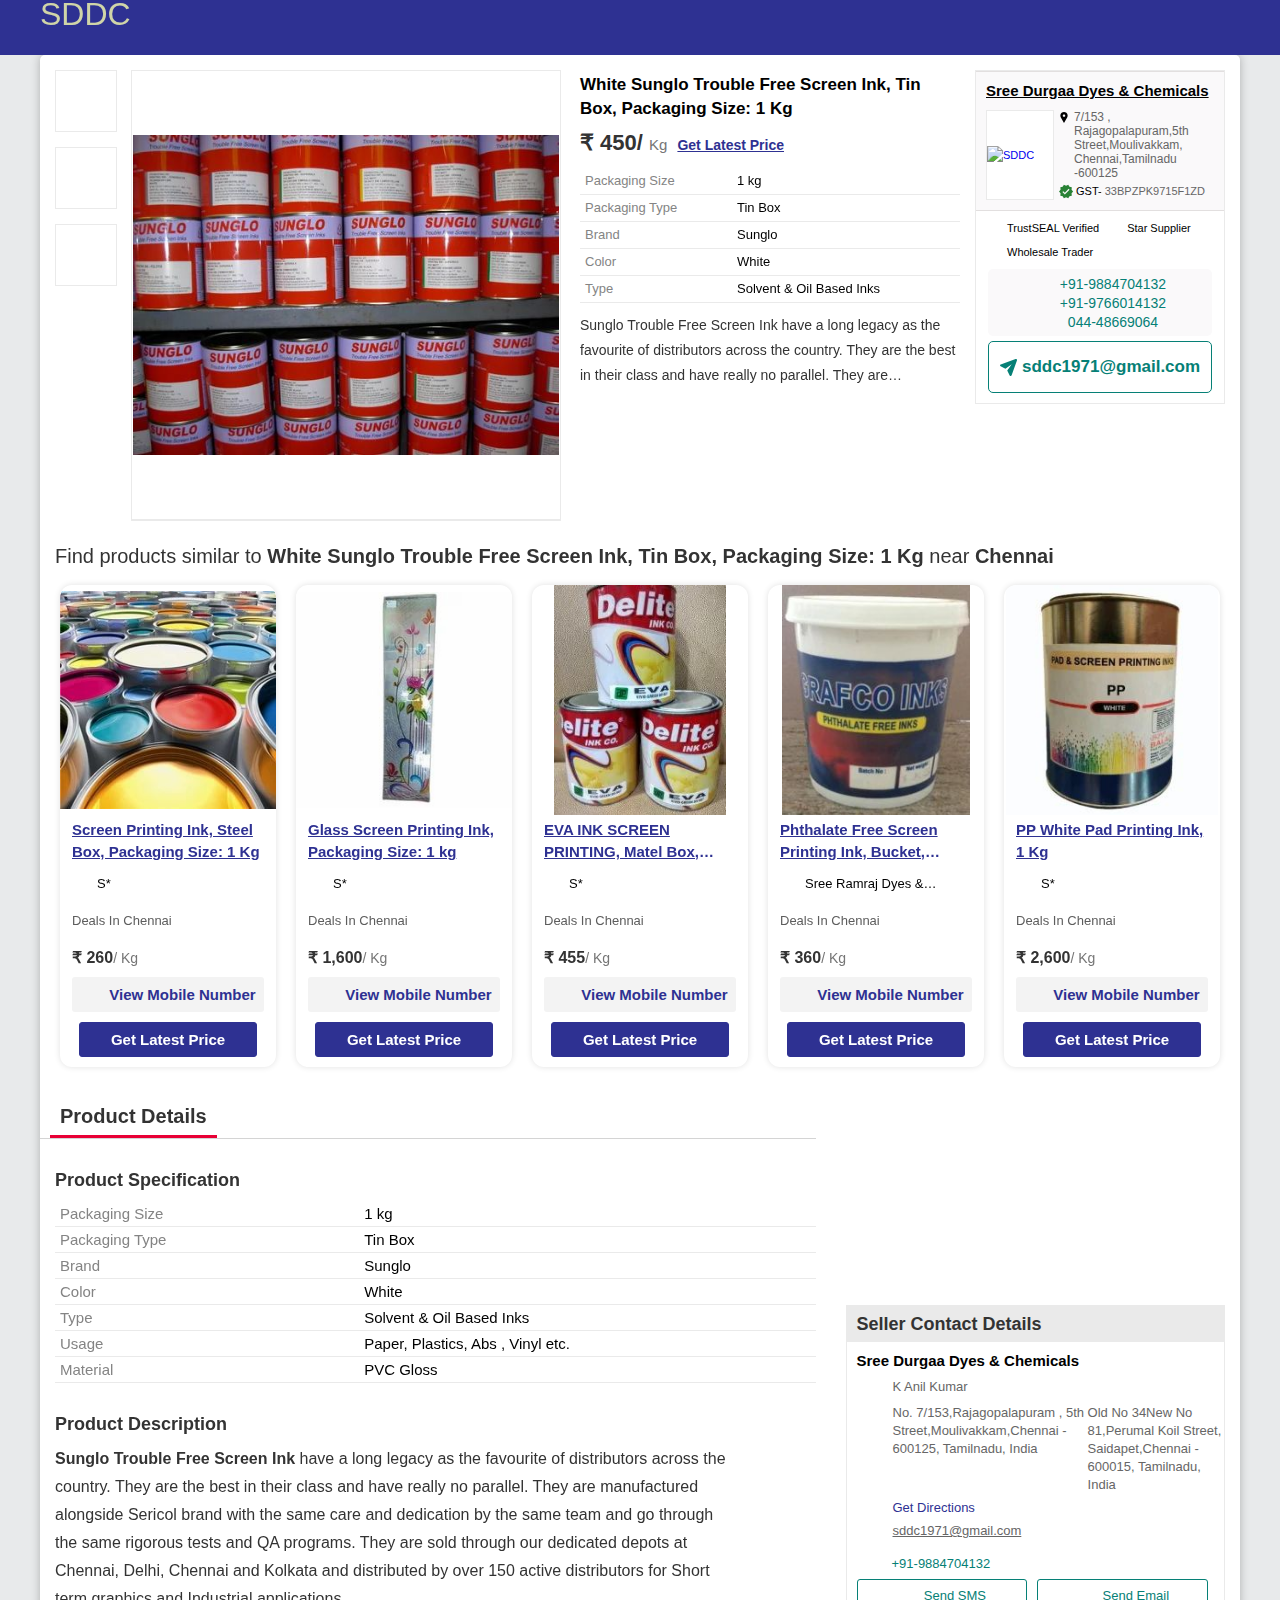
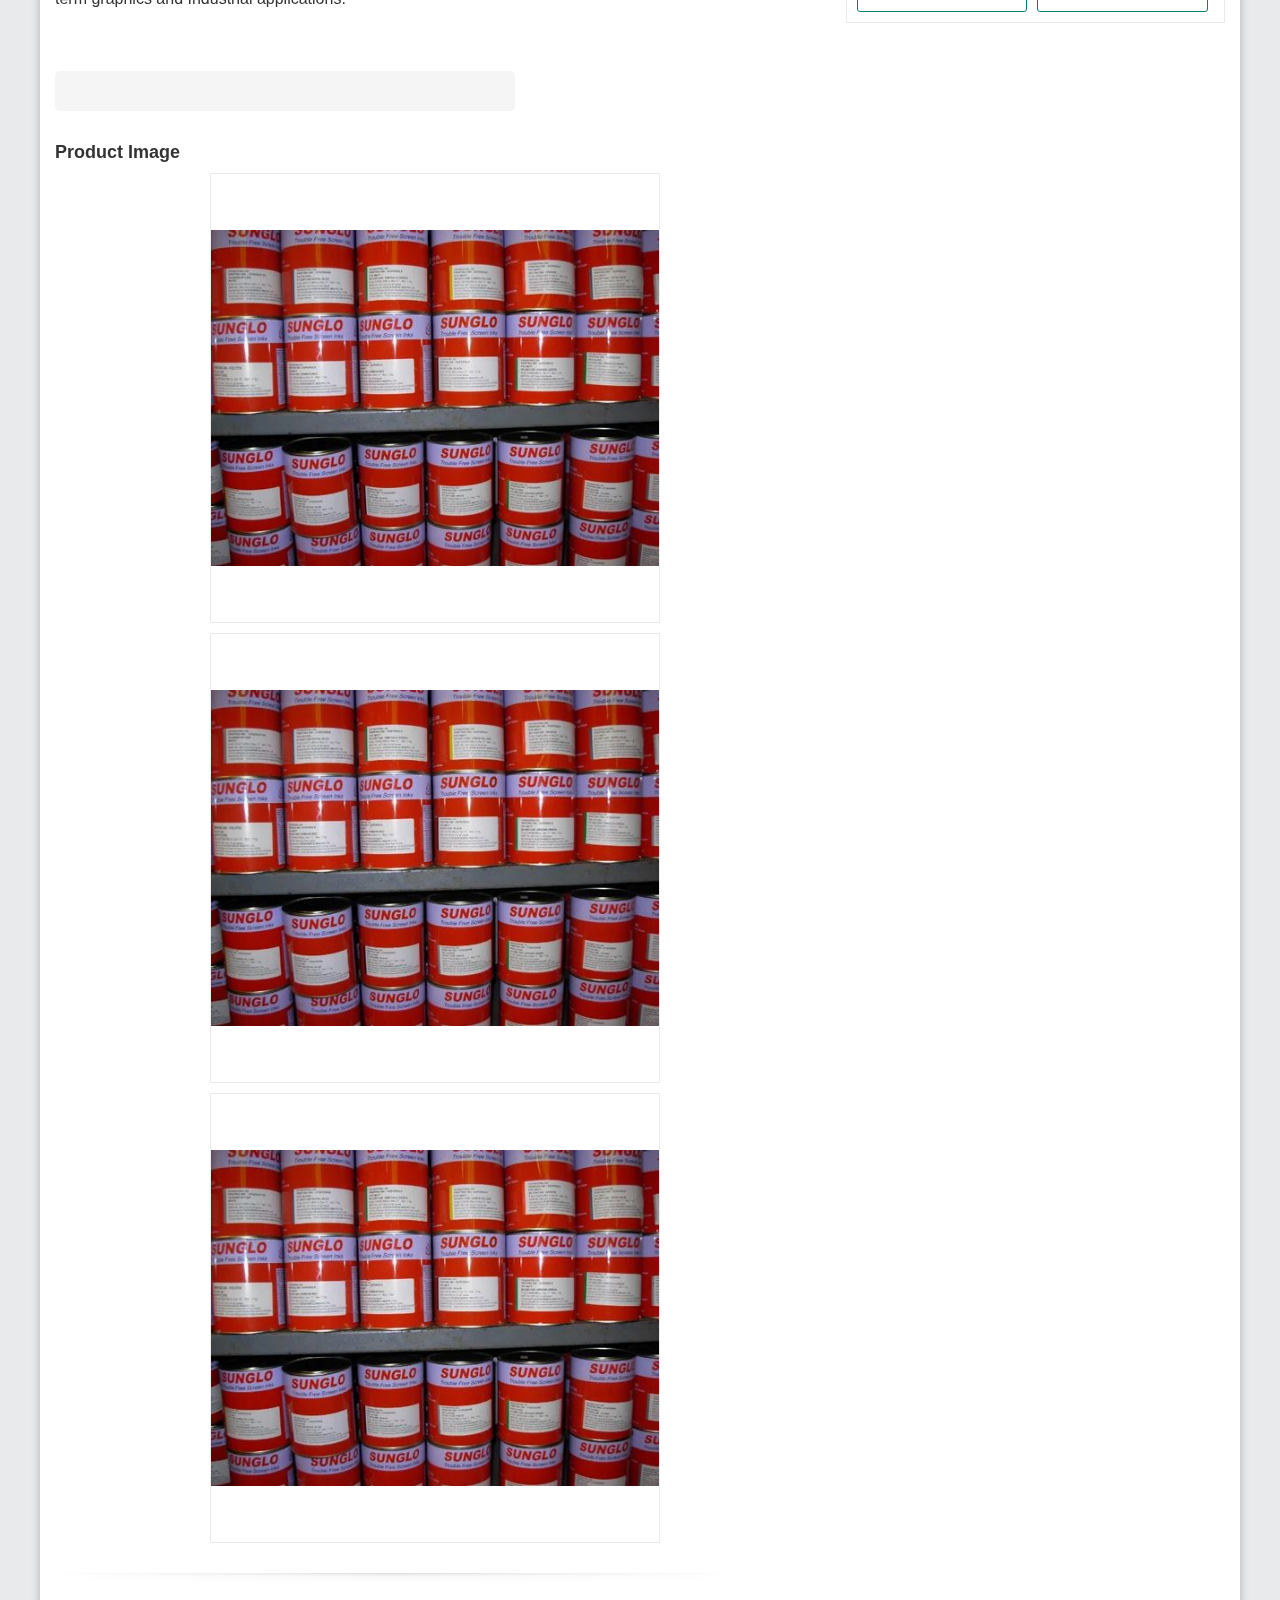
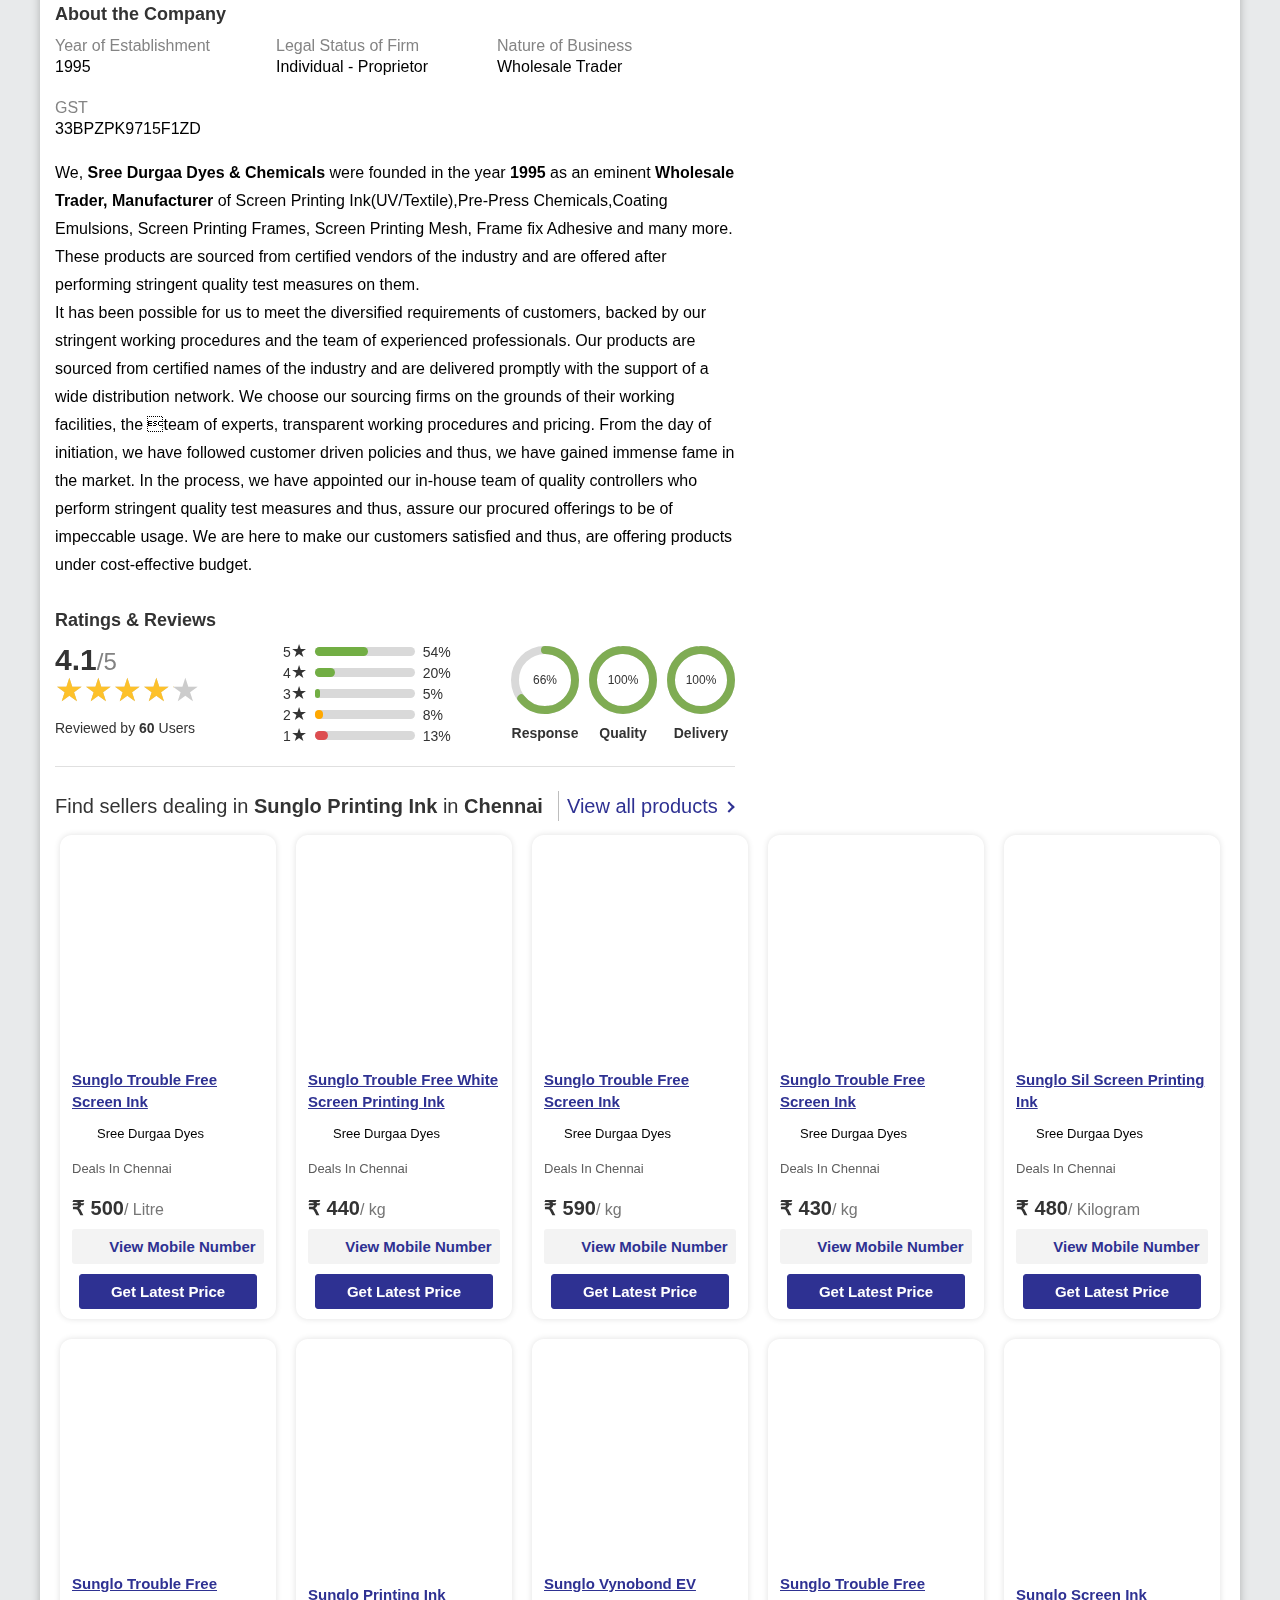
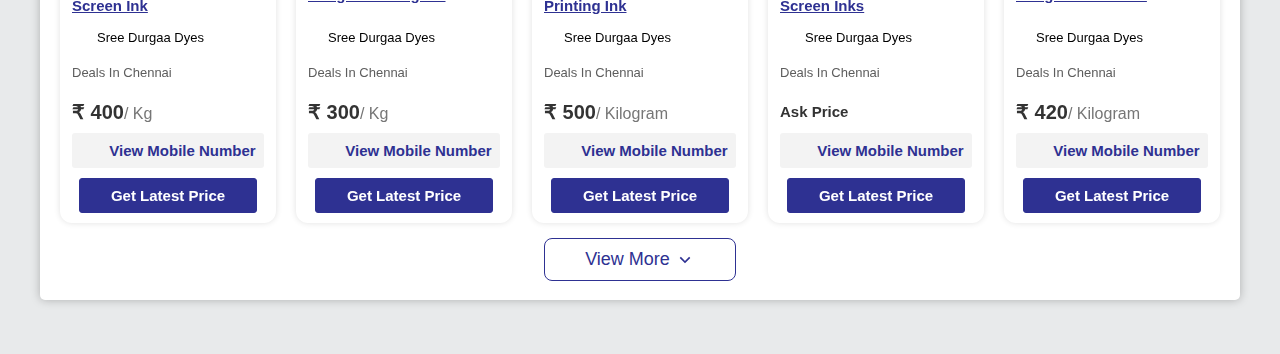
==== commit 5a36e116: "New6" ====
--- a/index.html
+++ b/index.html
@@ -9,7 +9,7 @@
       <div class="fs14 color tabledesc ePdt0" id="descp">
         <div class="pro-desc overlay-container expanded" style="overflow:hidden;display:-webkit-box;-webkit-box-orient:vertical;-webkit-line-clamp:3">
             Sunglo Trouble Free Screen Ink have a long legacy as the favourite of distributors across the country. They are the best in their class and have really no parallel. They are manufactured alongside Sericol brand with the same care and dedication by the same team and go through the same rigorous tests and QA programs. They are sold through our dedicated depots at Chennai, Delhi, Chennai and Kolkata and distributed by over 150 active distributors for Short term graphics and Industrial applications.</div></div>
-    </div></div></div></div><div id="cta-height"><div id="quant_sec-1" class="oP2 bxs mt0 CSGLP"><div class="sv-pd_aic pd_jsb QPGLP-box"><div id="mn_cta" class="cta mt0 latest-price"><div class="cb"></div></div></div></div></div></div></div><div class="cmpbox verT pd_flsh"><div class="cmpN txtC bdr1 temp1"><div class="cbg1 pd10 pd_tal brde2 "><a class="color6 bo atxu " target="_blank" href="https://www.shriramChennai.com/"><h2 class="fs15 bo">Sree Durgaa Dyes &amp; Chemicals</h2></a><div class="dsf mt10"><div class="pd_flsh logose rds bdr1 pdlgos  bgc1 fs11 pd_vlrm bxs"><a target="_blank" href="#"><img class="c_logo lazy" src="#" loading="lazy" alt="SDDC"></a></div><div class="pdl5 pdflx1 pdBw"><div class="fs12 color1 dsf addrs plhn "><svg class="mr5 pd_flsh" width="10" height="13" viewBox="0 0 6 9" fill="none" xmlns="http://www.w3.org/2000/svg" style="padding-top:2px"><path d="M3.00007 0C2.28979 0.000125558 1.60248 0.252241 1.06057 0.711482C0.518655 1.17077 0.15724 1.80741 0.0406583 2.50811C-0.0758595 3.20879 0.0599312 3.92816 0.42393 4.53809L3.00002 9L5.57803 4.53504C5.94102 3.92495 6.07599 3.20594 5.95891 2.5057C5.84189 1.80559 5.48035 1.16957 4.93863 0.710839C4.39691 0.252048 3.71005 0.000241071 3.0001 4.82143e-05L3.00007 0ZM3.00007 4.00388C2.73383 4.00388 2.4785 3.89809 2.29029 3.70982C2.10201 3.52154 1.99629 3.26616 1.99629 2.99997C1.99629 2.73373 2.10208 2.47834 2.29035 2.29013C2.47863 2.10185 2.73396 1.99607 3.00019 1.99607C3.26643 1.99607 3.52176 2.10185 3.71004 2.29013C3.89831 2.47834 4.00403 2.73373 4.0041 2.99997C4.0041 3.26621 3.89838 3.5216 3.71004 3.70988C3.52176 3.89822 3.26639 4.00394 3.00007 4.00388Z" fill="black"></path></svg>7/153 , Rajagopalapuram,5th Street,Moulivakkam, Chennai,Tamilnadu -600125</div><div class="fs11 dsf pd_aic" style="padding-top:2px"><svg class="pd_vlrm mr4 mr2" xmlns="http://www.w3.org/2000/svg" width="15" height="15" fill="none" viewBox="0 0 10 9"><path fill="#298235" d="M9.429 4.5L8.381 3.305l.146-1.582-1.545-.352L6.172 0 4.715.626 3.257 0l-.81 1.367L.9 1.714 1.045 3.3 0 4.5l1.045 1.196L.9 7.282l1.547.351L3.257 9l1.457-.63 1.457.625.81-1.366 1.547-.352-.147-1.58L9.43 4.5zM3.896 6.523L2.268 4.89l.633-.634.995 1.001L6.4 2.738l.634.635-3.138 3.15z"></path></svg><span><span class="fs11">GST</span><span style="position:relative;bottom:0.5px">-&nbsp;</span><span class="fs11 color1">33BPZPK9715F1ZD</span></span></div></div></div></div><div class="sBoxM bxs pd_m0 pd_tal dsf pd_jcl card-width pd_mt5"><div class="fs11 sboxN dsf pd_aic pcp"><i class="tic spfirst mr3 pdinb pd_flsh pd_m0 icht"></i><span class="lh11">TrustSEAL Verified</span></div><div class="sboxN fs11 dsf pd_aic "><i class="stic pd_m0 spfirst mr3 mbM6 icht"></i><span class="lh11">Star Supplier</span></div><div class="sboxN fs11  dsf pd_aic"><i class="pmic spfirst mr3 pdinb pd_flsh pd_m0 icht"></i><span class="lh11">Wholesale Trader</span></div></div><div class="contact-seller-box"><div class="mb5 pr vn_cl mt5 mnH68 mnH52 dsf jcC align_cont_center"><div class="vn_cl View_Mobile_Number w90 "><div class="viwmn clMsk  pdp_enq pcp cbg1 txtC pd_l0 pd_r0 bdr5 mnH52 " id="mn_mask_pg-1" style="padding:5px 0"><div class="ivmn"><i class="calic psimg pdinb"></i>+91-9884704132</div><div class="ivmn"><i class="calic psimg pdinb"></i>+91-9766014132</div><div class="ivmn"><i class="calic psimg pdinb"></i>044-48669064</div></div></div></div><div class="pdp_enq pcp dsf pd_aic jcC bdr5 cnScta"><svg class="pd_vlrm mr5" width="17" height="17" viewBox="0 0 24 24" fill="none" xmlns="http://www.w3.org/2000/svg"><g clip-path="url(#clip0)"><path d="M23.5602 0.439321C23.1507 0.031321 22.5402 -0.108179 21.9957 0.088321L0.995718 7.58832C0.430218 7.78932 0.0387185 8.30982 0.00271847 8.90832C-0.0332815 9.50832 0.290718 10.0708 0.829218 10.3408L7.70822 13.7788L16.4997 7.49982L10.2192 16.2928L13.6572 23.1718C13.9137 23.6803 14.4342 23.9998 14.9997 23.9998C15.0312 23.9998 15.0612 23.9983 15.0912 23.9968C15.6912 23.9608 16.2117 23.5708 16.4142 23.0038L23.9142 2.00382C24.1077 1.45932 23.9697 0.848821 23.5602 0.439321Z" fill="currentcolor"></path></g><defs><clipPath id="clip0"><rect width="24" height="24" fill="#058076"></rect></clipPath></defs></svg><span class="bo fs17">sddc1971@gmail.com</span></div></div></div></div><div class="clr"></div></div></div></div><div id="capsprds" class="wful bxs pdt5 dualwidget" style="min-height: 550px; padding-top: 5px;"><div class="mt10 mb15"><h2 class="on color pr">Find  products similar to <span class="bo">White Sunglo Trouble Free Screen Ink, Tin Box, Packaging Size: 1 Kg</span> near <span class="bo">Chennai</span></h2></div><div class="mt20 verT inline"><div class="lkalso"><div class="dual_wrapper"><ul><li style="overflow: hidden;"><section id="Section-12396458833-mrdual"><div><div><div id="mrdual_pg-0" class="pdimgl pdp_enq pcp"><div class="img_box d_grid pd_vlrm align_cont_center"><img src="./sunglo ink_files/screen-printing-ink-250x250.jpg" alt="Screen Printing Ink, Steel Box, Packaging Size: 1 Kg" loading="lazy" class="drift-demo-trigger"></div></div><div><h3 class="fs15 bo color3 mt5 txtsp ht vhd d_grid align_cont_center mb10"><a href="https://www.sddc.com/proddetail/screen-printing-ink-12396458833.html?pos=1&amp;DualProdscaps" class="color3 atxu line_clamp_2"> Screen Printing Ink, Steel Box, Packaging Size: 1 Kg </a></h3><div class="fs13 txtsp ht21 line_clamp_1"><i class="tic1 psimg pdinb"></i><a href="https://www.sddc.com/metroinks/?pos=1&amp;pid=12396458833&amp;c_id=200&amp;mid=37529&amp;pn=Screen%20Printing%20Ink,%20Steel%20Box,%20Packaging%20Size:%201%20Kg" target="_blank" class="color6 pd_txu">Metro Inks</a></div><div class="fs13 txtsp mt10 ht36 d_grid align_cont_center"><span class="city_name color5 line_clamp_2">Deals In Chennai</span></div><div class="price bo mt10 txtsp color">₹ 260<span class="unit pfn pcl76">/ Kg</span></div></div></div><div><div id="vncldual_pg-1_0" class="vn_cl abslt pd_l0 pd_r0"><div id="viewmobile" class="pdp_enq pdbtn_vmn rds pd_m0 txtC  bo radius crP  pd_txu pbts1 fs15"><i class="psimg pdinb call_grey"></i><span class="hov">View Mobile Number</span></div></div><div class="abslt pdnum1 bm16 cp pd_l0 pd_r0 txtC txtsp"><input type="submit" id="rldual_pg-1_0" class="cp pbts pdinb pdp_enq txtC bo radius GLP-cta fs15" value="Get Latest Price"></div></div></div></section></li><li style="overflow: hidden;"><section id="Section-2849090808255-mrdual"><div><div><div id="mrdual_pg-1" class="pdimgl pdp_enq pcp"><div class="img_box d_grid pd_vlrm align_cont_center"><img src="./sunglo ink_files/product-jpeg-250x250.jpg" alt="Glass Screen Printing Ink, Packaging Size: 1 kg" loading="lazy" class="drift-demo-trigger"></div></div><div><h3 class="fs15 bo color3 mt5 txtsp ht vhd d_grid align_cont_center mb10"><a href="https://www.sddc.com/proddetail/glass-screen-printing-ink-2849090808255.html?pos=2&amp;DualProdscaps" class="color3 atxu line_clamp_2"> Glass Screen Printing Ink, Packaging Size: 1 kg </a></h3><div class="fs13 txtsp ht21 line_clamp_1"><i class="tic1 psimg pdinb"></i><a href="https://www.sddc.com/try-wolf/?pos=2&amp;pid=2849090808255&amp;c_id=200&amp;mid=37529&amp;pn=Glass%20Screen%20Printing%20Ink,%20Packaging%20Size:%201%20kg" target="_blank" class="color6 pd_txu">Trywolf</a></div><div class="fs13 txtsp mt10 ht36 d_grid align_cont_center"><span class="city_name color5 line_clamp_2">Deals In Chennai</span></div><div class="price bo mt10 txtsp color">₹ 1,600<span class="unit pfn pcl76">/ Kg</span></div></div></div><div><div id="vncldual_pg-1_1" class="vn_cl abslt pd_l0 pd_r0"><div id="viewmobile" class="pdp_enq pdbtn_vmn rds pd_m0 txtC  bo radius crP  pd_txu pbts1 fs15"><i class="psimg pdinb call_grey"></i><span class="hov">View Mobile Number</span></div></div><div class="abslt pdnum1 bm16 cp pd_l0 pd_r0 txtC txtsp"><input type="submit" id="rldual_pg-1_1" class="cp pbts pdinb pdp_enq txtC bo radius GLP-cta fs15" value="Get Latest Price"></div></div></div></section></li><li style="overflow: hidden;"><section id="Section-22611111555-mrdual"><div><div><div id="mrdual_pg-2" class="pdimgl pdp_enq pcp"><div class="img_box d_grid pd_vlrm align_cont_center"><img src="./sunglo ink_files/eva-ink-screen-printing-250x250.jpg" alt="EVA INK SCREEN PRINTING, Matel Box, Packaging Size: 1 Kg" loading="lazy" class="drift-demo-trigger"></div></div><div><h3 class="fs15 bo color3 mt5 txtsp ht vhd d_grid align_cont_center mb10"><a href="https://www.sddc.com/proddetail/eva-ink-screen-printing-22611111555.html?pos=3&amp;DualProdscaps" class="color3 atxu line_clamp_2"> EVA INK SCREEN PRINTING, Matel Box, Packaging Size: 1 Kg </a></h3><div class="fs13 txtsp ht21 line_clamp_1"><i class="tic1 psimg pdinb"></i><a href="https://www.sddc.com/singh-entpdelhi/?pos=3&amp;pid=22611111555&amp;c_id=200&amp;mid=37529&amp;pn=EVA%20INK%20SCREEN%20PRINTING,%20Matel%20Box,%20Packaging%20Size:%201%20Kg" target="_blank" class="color6 pd_txu">Singh Enterprises</a></div><div class="fs13 txtsp mt10 ht36 d_grid align_cont_center"><span class="city_name color5 line_clamp_2">Deals In Chennai</span></div><div class="price bo mt10 txtsp color">₹ 455<span class="unit pfn pcl76">/ Kg</span></div></div></div><div><div id="vncldual_pg-1_2" class="vn_cl abslt pd_l0 pd_r0"><div id="viewmobile" class="pdp_enq pdbtn_vmn rds pd_m0 txtC  bo radius crP  pd_txu pbts1 fs15"><i class="psimg pdinb call_grey"></i><span class="hov">View Mobile Number</span></div></div><div class="abslt pdnum1 bm16 cp pd_l0 pd_r0 txtC txtsp"><input type="submit" id="rldual_pg-1_2" class="cp pbts pdinb pdp_enq txtC bo radius GLP-cta fs15" value="Get Latest Price"></div></div></div></section></li><li style="overflow: hidden;"><section id="Section-22558338248-mrdual"><div><div><div id="mrdual_pg-3" class="pdimgl pdp_enq pcp"><div class="img_box d_grid pd_vlrm align_cont_center"><img src="./sunglo ink_files/phthalate-free-screen-printing-ink-250x250.jpg" alt="Phthalate Free Screen Printing Ink, Bucket, Packaging Size: 20 Kg" loading="lazy" class="drift-demo-trigger"></div></div><div><h3 class="fs15 bo color3 mt5 txtsp ht vhd d_grid align_cont_center mb10"><a href="https://www.sddc.com/proddetail/phthalate-free-screen-printing-ink-22558338248.html?pos=4&amp;DualProdscaps" class="color3 atxu line_clamp_2"> Phthalate Free Screen Printing Ink, Bucket, Packaging Size: 20 Kg </a></h3><div class="fs13 txtsp ht21 line_clamp_1"><i class="tic1 psimg pdinb"></i><a href="https://www.sddc.com/sree-ramraj-dyes-chemicals/?pos=4&amp;pid=22558338248&amp;c_id=200&amp;mid=37529&amp;pn=Phthalate%20Free%20Screen%20Printing%20Ink,%20Bucket,%20Packaging%20Size:%2020%20Kg" target="_blank" class="color6 pd_txu">Sree Ramraj Dyes &amp; Chemicals</a></div><div class="fs13 txtsp mt10 ht36 d_grid align_cont_center"><span class="city_name color5 line_clamp_2">Deals In Chennai</span></div><div class="price bo mt10 txtsp color">₹ 360<span class="unit pfn pcl76">/ Kg</span></div></div></div><div><div id="vncldual_pg-1_3" class="vn_cl abslt pd_l0 pd_r0"><div id="viewmobile" class="pdp_enq pdbtn_vmn rds pd_m0 txtC  bo radius crP  pd_txu pbts1 fs15"><i class="psimg pdinb call_grey"></i><span class="hov">View Mobile Number</span></div></div><div class="abslt pdnum1 bm16 cp pd_l0 pd_r0 txtC txtsp"><input type="submit" id="rldual_pg-1_3" class="cp pbts pdinb pdp_enq txtC bo radius GLP-cta fs15" value="Get Latest Price"></div></div></div></section></li><li style="overflow: hidden;"><section id="Section-2851245160062-mrdual"><div><div><div id="mrdual_pg-4" class="pdimgl pdp_enq pcp"><div class="img_box d_grid pd_vlrm align_cont_center"><img src="./sunglo ink_files/pp-white-pad-screen-printing-ink-250x250.jpeg" alt="PP White Pad Printing Ink, 1 Kg" loading="lazy" class="drift-demo-trigger"></div></div><div><h3 class="fs15 bo color3 mt5 txtsp ht vhd d_grid align_cont_center mb10"><a href="https://www.sddc.com/proddetail/pp-white-pad-printing-ink-2851245160062.html?pos=5&amp;DualProdscaps" class="color3 atxu line_clamp_2"> PP White Pad Printing Ink, 1 Kg </a></h3><div class="fs13 txtsp ht21 line_clamp_1"><i class="tic1 psimg pdinb"></i><a href="https://www.sddc.com/balajipadprinting/?pos=5&amp;pid=2851245160062&amp;c_id=200&amp;mid=34221&amp;pn=PP%20White%20Pad%20Printing%20Ink,%201%20Kg" target="_blank" class="color6 pd_txu">Balaji Pad Printing</a></div><div class="fs13 txtsp mt10 ht36 d_grid align_cont_center"><span class="city_name color5 line_clamp_2">Deals In Chennai</span></div><div class="price bo mt10 txtsp color">₹ 2,600<span class="unit pfn pcl76">/ Kg</span></div></div></div><div><div id="vncldual_pg-1_4" class="vn_cl abslt pd_l0 pd_r0"><div id="viewmobile" class="pdp_enq pdbtn_vmn rds pd_m0 txtC  bo radius crP  pd_txu pbts1 fs15"><i class="psimg pdinb call_grey"></i><span class="hov">View Mobile Number</span></div></div><div class="abslt pdnum1 bm16 cp pd_l0 pd_r0 txtC txtsp"><input type="submit" id="rldual_pg-1_4" class="cp pbts pdinb pdp_enq txtC bo radius GLP-cta fs15" value="Get Latest Price"></div></div></div></section></li></ul></div><div class="txtC"></div></div></div></div><div id="fixreM"> <div id="t0401_enrichform_maindiv" class="be-frmwrap bedsnone"></div></div><div id="anchorAd"></div><div class=" wful dsf bxs pdtsp"><div class="wid1 pr pd_flsh"><div class="ht"><div class="pdst"><div id="ulActive" class="pfhdg pdinb active"><h2 id="product_dtl">Product Details</h2></div></div></div><div id="pdpD"><div class="dtlsec1"><h3 class="fs18 mt30 mb10 color">Product Specification</h3><div><table><tbody><tr><td class="tdwdt">Packaging Size</td><td class="tdwdt1 color6">1 kg</td></tr><tr><td class="tdwdt">Packaging Type</td><td class="tdwdt1 color6">Tin Box</td></tr><tr><td class="tdwdt">Brand</td><td class="tdwdt1 color6">Sunglo</td></tr><tr><td class="tdwdt">Color</td><td class="tdwdt1 color6">White</td></tr><tr><td class="tdwdt">Type</td><td class="tdwdt1 color6">Solvent &amp; Oil Based Inks</td></tr><tr><td class="tdwdt">Usage</td><td class="tdwdt1 color6">Paper, Plastics, Abs , Vinyl etc.</td></tr><tr><td class="tdwdt">Material</td><td class="tdwdt1 color6">PVC Gloss</td></tr></tbody></table></div></div><div class="clr"></div><h3 class="fs18 mt30 mb10 color">Product Description</h3><div class="pdest1 color"><div class="fs16 lh28 pdpCtsr"><div><p><b>Sunglo Trouble Free Screen Ink</b> have a long legacy as the favourite of distributors across the country. They are the best in their class and have really no parallel. They are manufactured alongside Sericol brand with the same care and dedication by the same team and go through the same rigorous tests and QA programs. They are sold through our dedicated depots at Chennai, Delhi, Chennai and Kolkata and distributed by over 150 active distributors for Short term graphics and Industrial applications.</p><br></div><div class="dtlsec1"></div></div></div><div class="cSMn bGF5 cspd20 dsf fs16 brs5 mt30"></div></div><div><h3 class="fs18 mt30 mb10 color">Product Image</h3><div class="bdr1 pdppro-img"><img id="large_img_pg-0" src="./sunglo ink_files/sunglow-ink-500x500.jpg" loading="lazy" alt="https://5.imimg.com/data5/VT/UD/MY-3759890/sunglow-ink-500x500.jpg" class="lazy pdp_enq pcp"></div><div class="bdr1 pdppro-img"><img id="large_img_pg-1" src="./sunglo ink_files/sunglo-trouble-free-screen-ink-500x500.jpg" loading="lazy" alt="https://5.imimg.com/data5/SELLER/Default/2023/9/348459199/BX/IY/TA/3759890/sunglo-trouble-free-screen-ink-500x500.jpg" class="lazy pdp_enq pcp"></div><div class="bdr1 pdppro-img"><img id="large_img_pg-2" src="./sunglo ink_files/sunglo-trouble-free-screen-ink-500x500(1).jpg" loading="lazy" alt="https://5.imimg.com/data5/SELLER/Default/2023/9/348459099/CS/ZO/LF/3759890/sunglo-trouble-free-screen-ink-500x500.jpg" class="lazy pdp_enq pcp"></div></div><div id="aboutUs" class="aboutus fs16 lh28 mt30 pdest1"><div id="abt" class="pdst1"><hr class="bucketDivider" style="margin: 0px;"><h3 class="fs18 mt20 mb10 color">About the Company</h3></div><div class="f16 color6"><div class="lh21 pdinb wid3 mb20 verT"><span class="on color7">Year of Establishment</span><span>1995</span></div><div class="lh21 pdinb wid3 mb20 verT"><span class="on color7">Legal Status of Firm</span><span>Individual - Proprietor</span></div><div class="lh21 pdinb wid3 mb20 verT"><span class="on color7">Nature of Business</span><span>Wholesale Trader</span></div><div class="lh21 pdinb wid3 mb20 verT"><span class="on color7">GST</span><span>33BPZPK9715F1ZD</span></div></div><div>We, <b>Sree Durgaa Dyes &amp; Chemicals</b> were founded in the year <b>1995</b> as an eminent <b>Wholesale Trader, Manufacturer </b> of Screen Printing Ink(UV/Textile),Pre-Press Chemicals,Coating Emulsions,  Screen Printing Frames, Screen Printing Mesh, Frame fix Adhesive and many more. These products are sourced from certified vendors of the industry and are offered after performing stringent quality test measures on them.<br>It has been possible for us to meet the diversified requirements of customers, backed by our stringent working procedures and the team of experienced professionals. Our products are sourced from certified names of the industry and are delivered promptly with the support of a wide distribution network. We choose our sourcing firms on the grounds of their working facilities, the team of experts, transparent working procedures and pricing. From the day of initiation, we have followed customer driven policies and thus, we have gained immense fame in the market. In the process, we have appointed our in-house team of quality controllers who perform stringent quality test measures and thus, assure our procured offerings to be of impeccable usage. We are here to make our customers satisfied and thus, are offering products under cost-effective budget.</div><div id="rtngpop"></div><div class="slrrtng pd_tal cmpRtng"> <h3 class="fs18 mt30 mb10 color">Ratings &amp; Reviews</h3><div class="slrtN pd_aic pd_jsb brdE0b pb20"><div><p><span class="bo fs30">4.1</span><span class="clr82 fs24">/5</span></p><span class="sRt pdinb pd_tal pr fs32"><span class="flsRt pd_l0 abslt" style="width: 82%;"><span>★★★★★</span></span><span class="emsRt"><span>★★★★★</span></span></span><p class="fs14 color mt10">Reviewed by<span class="bo"> 60 </span>Users</p></div><div class="color fs14"><p class="dsf pd_aic lh20"><span>5<span class="fs18">★</span></span><span class="w180 pd_arC brs5 pr pdinb"><span class="pd_arL brs5 pd_rGrn abslt" style="width: 53.3333%;"></span></span><span>54%</span></p><p class="dsf pd_aic lh20"><span>4<span class="fs18">★</span></span><span class="w180 pd_arC brs5 pr pdinb"><span class="pd_arL brs5 pd_rGrn abslt" style="width: 20%;"></span></span><span>20%</span></p><p class="dsf pd_aic lh20"><span>3<span class="fs18">★</span></span><span class="w180 pd_arC brs5 pr pdinb"><span class="pd_arL brs5 pd_rGrn abslt" style="width: 5%;"></span></span><span>5%</span></p><p class="dsf pd_aic lh20"><span>2<span class="fs18">★</span></span><span class="w180 pd_arC brs5 pr pdinb"><span class="pd_arL brs5 pd_rOrg abslt" style="width: 8.33333%;"></span></span><span>8%</span></p><p class="dsf pd_aic lh20"><span>1<span class="fs18">★</span></span><span class="w180 pd_arC brs5 pr pdinb"><span class="pd_arL brs5 pd_red abslt" style="width: 13.3333%;"></span></span><span>13%</span></p></div><div class="crlcrdm"><div class="crlcrd"><div class="percent"><svg><circle cx="34" cy="34" r="30"></circle><circle cx="34" cy="34" r="30" style="--percent: 66;"></circle></svg><div class="number"><h3>66<span>%</span></h3></div></div><div class="title"><h2>Response</h2></div></div> <div class="crlcrd"><div class="percent"><svg><circle cx="34" cy="34" r="30"></circle><circle cx="34" cy="34" r="30" style="--percent: 100;"></circle></svg><div class="number"><h3>100<span>%</span></h3></div></div><div class="title"><h2>Quality</h2></div></div> <div class="crlcrd"><div class="percent"><svg><circle cx="34" cy="34" r="30"></circle><circle cx="34" cy="34" r="30" style="--percent: 100;"></circle></svg><div class="number"><h3>100<span>%</span></h3></div></div><div class="title"><h2>Delivery</h2></div></div></div></div></div></div></div><div class="wid2 dcell verT"><div class="stsec testCls"><div class="benq pr"><div id="pdp_bl401"><div class="benq pr"></div></div></div><div id="pdp_sdtl" class="bdr1 bgc1 pr" style="margin-top: -12px;"><h3 class="bgc fs18 lh36 pdg10 color">Seller Contact Details</h3><div class="rdsp"><div class="fs13 color1 pml10"><div class="fs15"><a href="#" target="_blank" class="color6 pd_txu bo">Sree Durgaa Dyes &amp; Chemicals</a> </div><div class="pt8 color1"><i class="uic pr fL psimg"></i><div id="supp_nm">K Anil Kumar</div></div><div id="directions"><p id="g_img" class="pt8"><i class="gmap psimg fL dcell"></i><span class="color1 dcell verT fs13">No. 7/153,Rajagopalapuram , 5th Street,<span>Moulivakkam,</span>Chennai - 600125, Tamilnadu, India</span>
+    </div></div></div></div><div id="cta-height"><div id="quant_sec-1" class="oP2 bxs mt0 CSGLP"><div class="sv-pd_aic pd_jsb QPGLP-box"><div id="mn_cta" class="cta mt0 latest-price"><div class="cb"></div></div></div></div></div></div></div><div class="cmpbox verT pd_flsh"><div class="cmpN txtC bdr1 temp1"><div class="cbg1 pd10 pd_tal brde2 "><a class="color6 bo atxu " target="_blank" href="https://www.shriramChennai.com/"><h2 class="fs15 bo">Sree Durgaa Dyes &amp; Chemicals</h2></a><div class="dsf mt10"><div class="pd_flsh logose rds bdr1 pdlgos  bgc1 fs11 pd_vlrm bxs"><a target="_blank" href="#"><img class="c_logo lazy" src="#" loading="lazy" alt="SDDC"></a></div><div class="pdl5 pdflx1 pdBw"><div class="fs12 color1 dsf addrs plhn "><svg class="mr5 pd_flsh" width="10" height="13" viewBox="0 0 6 9" fill="none" xmlns="http://www.w3.org/2000/svg" style="padding-top:2px"><path d="M3.00007 0C2.28979 0.000125558 1.60248 0.252241 1.06057 0.711482C0.518655 1.17077 0.15724 1.80741 0.0406583 2.50811C-0.0758595 3.20879 0.0599312 3.92816 0.42393 4.53809L3.00002 9L5.57803 4.53504C5.94102 3.92495 6.07599 3.20594 5.95891 2.5057C5.84189 1.80559 5.48035 1.16957 4.93863 0.710839C4.39691 0.252048 3.71005 0.000241071 3.0001 4.82143e-05L3.00007 0ZM3.00007 4.00388C2.73383 4.00388 2.4785 3.89809 2.29029 3.70982C2.10201 3.52154 1.99629 3.26616 1.99629 2.99997C1.99629 2.73373 2.10208 2.47834 2.29035 2.29013C2.47863 2.10185 2.73396 1.99607 3.00019 1.99607C3.26643 1.99607 3.52176 2.10185 3.71004 2.29013C3.89831 2.47834 4.00403 2.73373 4.0041 2.99997C4.0041 3.26621 3.89838 3.5216 3.71004 3.70988C3.52176 3.89822 3.26639 4.00394 3.00007 4.00388Z" fill="black"></path></svg>7/153 , Rajagopalapuram,5th Street,Moulivakkam, Chennai,Tamilnadu -600125</div><div class="fs11 dsf pd_aic" style="padding-top:2px"><svg class="pd_vlrm mr4 mr2" xmlns="http://www.w3.org/2000/svg" width="15" height="15" fill="none" viewBox="0 0 10 9"><path fill="#298235" d="M9.429 4.5L8.381 3.305l.146-1.582-1.545-.352L6.172 0 4.715.626 3.257 0l-.81 1.367L.9 1.714 1.045 3.3 0 4.5l1.045 1.196L.9 7.282l1.547.351L3.257 9l1.457-.63 1.457.625.81-1.366 1.547-.352-.147-1.58L9.43 4.5zM3.896 6.523L2.268 4.89l.633-.634.995 1.001L6.4 2.738l.634.635-3.138 3.15z"></path></svg><span><span class="fs11">GST</span><span style="position:relative;bottom:0.5px">-&nbsp;</span><span class="fs11 color1">33BPZPK9715F1ZD</span></span></div></div></div></div><div class="sBoxM bxs pd_m0 pd_tal dsf pd_jcl card-width pd_mt5"><div class="fs11 sboxN dsf pd_aic pcp"><i class="tic spfirst mr3 pdinb pd_flsh pd_m0 icht"></i><span class="lh11">TrustSEAL Verified</span></div><div class="sboxN fs11 dsf pd_aic "><i class="stic pd_m0 spfirst mr3 mbM6 icht"></i><span class="lh11">Star Supplier</span></div><div class="sboxN fs11  dsf pd_aic"><i class="pmic spfirst mr3 pdinb pd_flsh pd_m0 icht"></i><span class="lh11">Wholesale Trader</span></div></div><div class="contact-seller-box"><div class="mb5 pr vn_cl mt5 mnH68 mnH52 dsf jcC align_cont_center"><div class="vn_cl View_Mobile_Number w90 "><div class="viwmn clMsk  pdp_enq pcp cbg1 txtC pd_l0 pd_r0 bdr5 mnH52 " id="mn_mask_pg-1" style="padding:5px 0"><div class="ivmn"><i class="calic psimg pdinb"></i>+91-9884704132</div><div class="ivmn"><i class="calic psimg pdinb"></i>+91-9766014132</div><div class="ivmn"><i class="calic psimg pdinb"></i>044-48669064</div></div></div></div><div class="pdp_enq pcp dsf pd_aic jcC bdr5 cnScta"><svg class="pd_vlrm mr5" width="17" height="17" viewBox="0 0 24 24" fill="none" xmlns="http://www.w3.org/2000/svg"><g clip-path="url(#clip0)"><path d="M23.5602 0.439321C23.1507 0.031321 22.5402 -0.108179 21.9957 0.088321L0.995718 7.58832C0.430218 7.78932 0.0387185 8.30982 0.00271847 8.90832C-0.0332815 9.50832 0.290718 10.0708 0.829218 10.3408L7.70822 13.7788L16.4997 7.49982L10.2192 16.2928L13.6572 23.1718C13.9137 23.6803 14.4342 23.9998 14.9997 23.9998C15.0312 23.9998 15.0612 23.9983 15.0912 23.9968C15.6912 23.9608 16.2117 23.5708 16.4142 23.0038L23.9142 2.00382C24.1077 1.45932 23.9697 0.848821 23.5602 0.439321Z" fill="currentcolor"></path></g><defs><clipPath id="clip0"><rect width="24" height="24" fill="#058076"></rect></clipPath></defs></svg><span class="bo fs17">sddc1971@gmail.com</span></div></div></div></div><div class="clr"></div></div></div></div><div id="capsprds" class="wful bxs pdt5 dualwidget" style="min-height: 550px; padding-top: 5px;"><div class="mt10 mb15"><h2 class="on color pr">Find  products similar to <span class="bo">White Sunglo Trouble Free Screen Ink, Tin Box, Packaging Size: 1 Kg</span> near <span class="bo">Chennai</span></h2></div><div class="mt20 verT inline"><div class="lkalso"><div class="dual_wrapper"><ul><li style="overflow: hidden;"><section id="Section-12396458833-mrdual"><div><div><div id="mrdual_pg-0" class="pdimgl pdp_enq pcp"><div class="img_box d_grid pd_vlrm align_cont_center"><img src="./sunglo ink_files/screen-printing-ink-250x250.jpg" alt="Screen Printing Ink, Steel Box, Packaging Size: 1 Kg" loading="lazy" class="drift-demo-trigger"></div></div><div><h3 class="fs15 bo color3 mt5 txtsp ht vhd d_grid align_cont_center mb10"><a href="https://www.sddc.com/proddetail/screen-printing-ink-12396458833.html?pos=1&amp;DualProdscaps" class="color3 atxu line_clamp_2"> Screen Printing Ink, Steel Box, Packaging Size: 1 Kg </a></h3><div class="fs13 txtsp ht21 line_clamp_1"><i class="tic1 psimg pdinb"></i><a href="https://www.sddc.com/metroinks/?pos=1&amp;pid=12396458833&amp;c_id=200&amp;mid=37529&amp;pn=Screen%20Printing%20Ink,%20Steel%20Box,%20Packaging%20Size:%201%20Kg" target="_blank" class="color6 pd_txu">S*</a></div><div class="fs13 txtsp mt10 ht36 d_grid align_cont_center"><span class="city_name color5 line_clamp_2">Deals In Chennai</span></div><div class="price bo mt10 txtsp color">₹ 260<span class="unit pfn pcl76">/ Kg</span></div></div></div><div><div id="vncldual_pg-1_0" class="vn_cl abslt pd_l0 pd_r0"><div id="viewmobile" class="pdp_enq pdbtn_vmn rds pd_m0 txtC  bo radius crP  pd_txu pbts1 fs15"><i class="psimg pdinb call_grey"></i><span class="hov">View Mobile Number</span></div></div><div class="abslt pdnum1 bm16 cp pd_l0 pd_r0 txtC txtsp"><input type="submit" id="rldual_pg-1_0" class="cp pbts pdinb pdp_enq txtC bo radius GLP-cta fs15" value="Get Latest Price"></div></div></div></section></li><li style="overflow: hidden;"><section id="Section-2849090808255-mrdual"><div><div><div id="mrdual_pg-1" class="pdimgl pdp_enq pcp"><div class="img_box d_grid pd_vlrm align_cont_center"><img src="./sunglo ink_files/product-jpeg-250x250.jpg" alt="Glass Screen Printing Ink, Packaging Size: 1 kg" loading="lazy" class="drift-demo-trigger"></div></div><div><h3 class="fs15 bo color3 mt5 txtsp ht vhd d_grid align_cont_center mb10"><a href="https://www.sddc.com/proddetail/glass-screen-printing-ink-2849090808255.html?pos=2&amp;DualProdscaps" class="color3 atxu line_clamp_2"> Glass Screen Printing Ink, Packaging Size: 1 kg </a></h3><div class="fs13 txtsp ht21 line_clamp_1"><i class="tic1 psimg pdinb"></i><a href="https://www.sddc.com/try-wolf/?pos=2&amp;pid=2849090808255&amp;c_id=200&amp;mid=37529&amp;pn=Glass%20Screen%20Printing%20Ink,%20Packaging%20Size:%201%20kg" target="_blank" class="color6 pd_txu">S*</a></div><div class="fs13 txtsp mt10 ht36 d_grid align_cont_center"><span class="city_name color5 line_clamp_2">Deals In Chennai</span></div><div class="price bo mt10 txtsp color">₹ 1,600<span class="unit pfn pcl76">/ Kg</span></div></div></div><div><div id="vncldual_pg-1_1" class="vn_cl abslt pd_l0 pd_r0"><div id="viewmobile" class="pdp_enq pdbtn_vmn rds pd_m0 txtC  bo radius crP  pd_txu pbts1 fs15"><i class="psimg pdinb call_grey"></i><span class="hov">View Mobile Number</span></div></div><div class="abslt pdnum1 bm16 cp pd_l0 pd_r0 txtC txtsp"><input type="submit" id="rldual_pg-1_1" class="cp pbts pdinb pdp_enq txtC bo radius GLP-cta fs15" value="Get Latest Price"></div></div></div></section></li><li style="overflow: hidden;"><section id="Section-22611111555-mrdual"><div><div><div id="mrdual_pg-2" class="pdimgl pdp_enq pcp"><div class="img_box d_grid pd_vlrm align_cont_center"><img src="./sunglo ink_files/eva-ink-screen-printing-250x250.jpg" alt="EVA INK SCREEN PRINTING, Matel Box, Packaging Size: 1 Kg" loading="lazy" class="drift-demo-trigger"></div></div><div><h3 class="fs15 bo color3 mt5 txtsp ht vhd d_grid align_cont_center mb10"><a href="https://www.sddc.com/proddetail/eva-ink-screen-printing-22611111555.html?pos=3&amp;DualProdscaps" class="color3 atxu line_clamp_2"> EVA INK SCREEN PRINTING, Matel Box, Packaging Size: 1 Kg </a></h3><div class="fs13 txtsp ht21 line_clamp_1"><i class="tic1 psimg pdinb"></i><a href="https://www.sddc.com/singh-entpdelhi/?pos=3&amp;pid=22611111555&amp;c_id=200&amp;mid=37529&amp;pn=EVA%20INK%20SCREEN%20PRINTING,%20Matel%20Box,%20Packaging%20Size:%201%20Kg" target="_blank" class="color6 pd_txu">S*</a></div><div class="fs13 txtsp mt10 ht36 d_grid align_cont_center"><span class="city_name color5 line_clamp_2">Deals In Chennai</span></div><div class="price bo mt10 txtsp color">₹ 455<span class="unit pfn pcl76">/ Kg</span></div></div></div><div><div id="vncldual_pg-1_2" class="vn_cl abslt pd_l0 pd_r0"><div id="viewmobile" class="pdp_enq pdbtn_vmn rds pd_m0 txtC  bo radius crP  pd_txu pbts1 fs15"><i class="psimg pdinb call_grey"></i><span class="hov">View Mobile Number</span></div></div><div class="abslt pdnum1 bm16 cp pd_l0 pd_r0 txtC txtsp"><input type="submit" id="rldual_pg-1_2" class="cp pbts pdinb pdp_enq txtC bo radius GLP-cta fs15" value="Get Latest Price"></div></div></div></section></li><li style="overflow: hidden;"><section id="Section-22558338248-mrdual"><div><div><div id="mrdual_pg-3" class="pdimgl pdp_enq pcp"><div class="img_box d_grid pd_vlrm align_cont_center"><img src="./sunglo ink_files/phthalate-free-screen-printing-ink-250x250.jpg" alt="Phthalate Free Screen Printing Ink, Bucket, Packaging Size: 20 Kg" loading="lazy" class="drift-demo-trigger"></div></div><div><h3 class="fs15 bo color3 mt5 txtsp ht vhd d_grid align_cont_center mb10"><a href="https://www.sddc.com/proddetail/phthalate-free-screen-printing-ink-22558338248.html?pos=4&amp;DualProdscaps" class="color3 atxu line_clamp_2"> Phthalate Free Screen Printing Ink, Bucket, Packaging Size: 20 Kg </a></h3><div class="fs13 txtsp ht21 line_clamp_1"><i class="tic1 psimg pdinb"></i><a href="https://www.sddc.com/sree-ramraj-dyes-chemicals/?pos=4&amp;pid=22558338248&amp;c_id=200&amp;mid=37529&amp;pn=Phthalate%20Free%20Screen%20Printing%20Ink,%20Bucket,%20Packaging%20Size:%2020%20Kg" target="_blank" class="color6 pd_txu">Sree Ramraj Dyes &amp; Chemicals</a></div><div class="fs13 txtsp mt10 ht36 d_grid align_cont_center"><span class="city_name color5 line_clamp_2">Deals In Chennai</span></div><div class="price bo mt10 txtsp color">₹ 360<span class="unit pfn pcl76">/ Kg</span></div></div></div><div><div id="vncldual_pg-1_3" class="vn_cl abslt pd_l0 pd_r0"><div id="viewmobile" class="pdp_enq pdbtn_vmn rds pd_m0 txtC  bo radius crP  pd_txu pbts1 fs15"><i class="psimg pdinb call_grey"></i><span class="hov">View Mobile Number</span></div></div><div class="abslt pdnum1 bm16 cp pd_l0 pd_r0 txtC txtsp"><input type="submit" id="rldual_pg-1_3" class="cp pbts pdinb pdp_enq txtC bo radius GLP-cta fs15" value="Get Latest Price"></div></div></div></section></li><li style="overflow: hidden;"><section id="Section-2851245160062-mrdual"><div><div><div id="mrdual_pg-4" class="pdimgl pdp_enq pcp"><div class="img_box d_grid pd_vlrm align_cont_center"><img src="./sunglo ink_files/pp-white-pad-screen-printing-ink-250x250.jpeg" alt="PP White Pad Printing Ink, 1 Kg" loading="lazy" class="drift-demo-trigger"></div></div><div><h3 class="fs15 bo color3 mt5 txtsp ht vhd d_grid align_cont_center mb10"><a href="https://www.sddc.com/proddetail/pp-white-pad-printing-ink-2851245160062.html?pos=5&amp;DualProdscaps" class="color3 atxu line_clamp_2"> PP White Pad Printing Ink, 1 Kg </a></h3><div class="fs13 txtsp ht21 line_clamp_1"><i class="tic1 psimg pdinb"></i><a href="https://www.sddc.com/balajipadprinting/?pos=5&amp;pid=2851245160062&amp;c_id=200&amp;mid=34221&amp;pn=PP%20White%20Pad%20Printing%20Ink,%201%20Kg" target="_blank" class="color6 pd_txu">S*</a></div><div class="fs13 txtsp mt10 ht36 d_grid align_cont_center"><span class="city_name color5 line_clamp_2">Deals In Chennai</span></div><div class="price bo mt10 txtsp color">₹ 2,600<span class="unit pfn pcl76">/ Kg</span></div></div></div><div><div id="vncldual_pg-1_4" class="vn_cl abslt pd_l0 pd_r0"><div id="viewmobile" class="pdp_enq pdbtn_vmn rds pd_m0 txtC  bo radius crP  pd_txu pbts1 fs15"><i class="psimg pdinb call_grey"></i><span class="hov">View Mobile Number</span></div></div><div class="abslt pdnum1 bm16 cp pd_l0 pd_r0 txtC txtsp"><input type="submit" id="rldual_pg-1_4" class="cp pbts pdinb pdp_enq txtC bo radius GLP-cta fs15" value="Get Latest Price"></div></div></div></section></li></ul></div><div class="txtC"></div></div></div></div><div id="fixreM"> <div id="t0401_enrichform_maindiv" class="be-frmwrap bedsnone"></div></div><div id="anchorAd"></div><div class=" wful dsf bxs pdtsp"><div class="wid1 pr pd_flsh"><div class="ht"><div class="pdst"><div id="ulActive" class="pfhdg pdinb active"><h2 id="product_dtl">Product Details</h2></div></div></div><div id="pdpD"><div class="dtlsec1"><h3 class="fs18 mt30 mb10 color">Product Specification</h3><div><table><tbody><tr><td class="tdwdt">Packaging Size</td><td class="tdwdt1 color6">1 kg</td></tr><tr><td class="tdwdt">Packaging Type</td><td class="tdwdt1 color6">Tin Box</td></tr><tr><td class="tdwdt">Brand</td><td class="tdwdt1 color6">Sunglo</td></tr><tr><td class="tdwdt">Color</td><td class="tdwdt1 color6">White</td></tr><tr><td class="tdwdt">Type</td><td class="tdwdt1 color6">Solvent &amp; Oil Based Inks</td></tr><tr><td class="tdwdt">Usage</td><td class="tdwdt1 color6">Paper, Plastics, Abs , Vinyl etc.</td></tr><tr><td class="tdwdt">Material</td><td class="tdwdt1 color6">PVC Gloss</td></tr></tbody></table></div></div><div class="clr"></div><h3 class="fs18 mt30 mb10 color">Product Description</h3><div class="pdest1 color"><div class="fs16 lh28 pdpCtsr"><div><p><b>Sunglo Trouble Free Screen Ink</b> have a long legacy as the favourite of distributors across the country. They are the best in their class and have really no parallel. They are manufactured alongside Sericol brand with the same care and dedication by the same team and go through the same rigorous tests and QA programs. They are sold through our dedicated depots at Chennai, Delhi, Chennai and Kolkata and distributed by over 150 active distributors for Short term graphics and Industrial applications.</p><br></div><div class="dtlsec1"></div></div></div><div class="cSMn bGF5 cspd20 dsf fs16 brs5 mt30"></div></div><div><h3 class="fs18 mt30 mb10 color">Product Image</h3><div class="bdr1 pdppro-img"><img id="large_img_pg-0" src="./sunglo ink_files/sunglow-ink-500x500.jpg" loading="lazy" alt="https://5.imimg.com/data5/VT/UD/MY-3759890/sunglow-ink-500x500.jpg" class="lazy pdp_enq pcp"></div><div class="bdr1 pdppro-img"><img id="large_img_pg-1" src="./sunglo ink_files/sunglo-trouble-free-screen-ink-500x500.jpg" loading="lazy" alt="https://5.imimg.com/data5/SELLER/Default/2023/9/348459199/BX/IY/TA/3759890/sunglo-trouble-free-screen-ink-500x500.jpg" class="lazy pdp_enq pcp"></div><div class="bdr1 pdppro-img"><img id="large_img_pg-2" src="./sunglo ink_files/sunglo-trouble-free-screen-ink-500x500(1).jpg" loading="lazy" alt="https://5.imimg.com/data5/SELLER/Default/2023/9/348459099/CS/ZO/LF/3759890/sunglo-trouble-free-screen-ink-500x500.jpg" class="lazy pdp_enq pcp"></div></div><div id="aboutUs" class="aboutus fs16 lh28 mt30 pdest1"><div id="abt" class="pdst1"><hr class="bucketDivider" style="margin: 0px;"><h3 class="fs18 mt20 mb10 color">About the Company</h3></div><div class="f16 color6"><div class="lh21 pdinb wid3 mb20 verT"><span class="on color7">Year of Establishment</span><span>1995</span></div><div class="lh21 pdinb wid3 mb20 verT"><span class="on color7">Legal Status of Firm</span><span>Individual - Proprietor</span></div><div class="lh21 pdinb wid3 mb20 verT"><span class="on color7">Nature of Business</span><span>Wholesale Trader</span></div><div class="lh21 pdinb wid3 mb20 verT"><span class="on color7">GST</span><span>33BPZPK9715F1ZD</span></div></div><div>We, <b>Sree Durgaa Dyes &amp; Chemicals</b> were founded in the year <b>1995</b> as an eminent <b>Wholesale Trader, Manufacturer </b> of Screen Printing Ink(UV/Textile),Pre-Press Chemicals,Coating Emulsions,  Screen Printing Frames, Screen Printing Mesh, Frame fix Adhesive and many more. These products are sourced from certified vendors of the industry and are offered after performing stringent quality test measures on them.<br>It has been possible for us to meet the diversified requirements of customers, backed by our stringent working procedures and the team of experienced professionals. Our products are sourced from certified names of the industry and are delivered promptly with the support of a wide distribution network. We choose our sourcing firms on the grounds of their working facilities, the team of experts, transparent working procedures and pricing. From the day of initiation, we have followed customer driven policies and thus, we have gained immense fame in the market. In the process, we have appointed our in-house team of quality controllers who perform stringent quality test measures and thus, assure our procured offerings to be of impeccable usage. We are here to make our customers satisfied and thus, are offering products under cost-effective budget.</div><div id="rtngpop"></div><div class="slrrtng pd_tal cmpRtng"> <h3 class="fs18 mt30 mb10 color">Ratings &amp; Reviews</h3><div class="slrtN pd_aic pd_jsb brdE0b pb20"><div><p><span class="bo fs30">4.1</span><span class="clr82 fs24">/5</span></p><span class="sRt pdinb pd_tal pr fs32"><span class="flsRt pd_l0 abslt" style="width: 82%;"><span>★★★★★</span></span><span class="emsRt"><span>★★★★★</span></span></span><p class="fs14 color mt10">Reviewed by<span class="bo"> 60 </span>Users</p></div><div class="color fs14"><p class="dsf pd_aic lh20"><span>5<span class="fs18">★</span></span><span class="w180 pd_arC brs5 pr pdinb"><span class="pd_arL brs5 pd_rGrn abslt" style="width: 53.3333%;"></span></span><span>54%</span></p><p class="dsf pd_aic lh20"><span>4<span class="fs18">★</span></span><span class="w180 pd_arC brs5 pr pdinb"><span class="pd_arL brs5 pd_rGrn abslt" style="width: 20%;"></span></span><span>20%</span></p><p class="dsf pd_aic lh20"><span>3<span class="fs18">★</span></span><span class="w180 pd_arC brs5 pr pdinb"><span class="pd_arL brs5 pd_rGrn abslt" style="width: 5%;"></span></span><span>5%</span></p><p class="dsf pd_aic lh20"><span>2<span class="fs18">★</span></span><span class="w180 pd_arC brs5 pr pdinb"><span class="pd_arL brs5 pd_rOrg abslt" style="width: 8.33333%;"></span></span><span>8%</span></p><p class="dsf pd_aic lh20"><span>1<span class="fs18">★</span></span><span class="w180 pd_arC brs5 pr pdinb"><span class="pd_arL brs5 pd_red abslt" style="width: 13.3333%;"></span></span><span>13%</span></p></div><div class="crlcrdm"><div class="crlcrd"><div class="percent"><svg><circle cx="34" cy="34" r="30"></circle><circle cx="34" cy="34" r="30" style="--percent: 66;"></circle></svg><div class="number"><h3>66<span>%</span></h3></div></div><div class="title"><h2>Response</h2></div></div> <div class="crlcrd"><div class="percent"><svg><circle cx="34" cy="34" r="30"></circle><circle cx="34" cy="34" r="30" style="--percent: 100;"></circle></svg><div class="number"><h3>100<span>%</span></h3></div></div><div class="title"><h2>Quality</h2></div></div> <div class="crlcrd"><div class="percent"><svg><circle cx="34" cy="34" r="30"></circle><circle cx="34" cy="34" r="30" style="--percent: 100;"></circle></svg><div class="number"><h3>100<span>%</span></h3></div></div><div class="title"><h2>Delivery</h2></div></div></div></div></div></div></div><div class="wid2 dcell verT"><div class="stsec testCls"><div class="benq pr"><div id="pdp_bl401"><div class="benq pr"></div></div></div><div id="pdp_sdtl" class="bdr1 bgc1 pr" style="margin-top: -12px;"><h3 class="bgc fs18 lh36 pdg10 color">Seller Contact Details</h3><div class="rdsp"><div class="fs13 color1 pml10"><div class="fs15"><a href="#" target="_blank" class="color6 pd_txu bo">Sree Durgaa Dyes &amp; Chemicals</a> </div><div class="pt8 color1"><i class="uic pr fL psimg"></i><div id="supp_nm">K Anil Kumar</div></div><div id="directions"><p id="g_img" class="pt8"><i class="gmap psimg fL dcell"></i><span class="color1 dcell verT fs13">No. 7/153,Rajagopalapuram , 5th Street,<span>Moulivakkam,</span>Chennai - 600125, Tamilnadu, India</span>
 <span class="color1 dcell verT fs13">Old No 34New No 81,Perumal Koil Street, <span>Saidapet,</span>Chennai - 600015, Tamilnadu, India</span>
 </p><a href="https://maps.app.goo.gl/dZGoqqvtH5JnTT3z6" target="_blank" class="color3 pd_txu gtdir on">Get Directions</a></div><div class="mt5"><i class="wic pr fL psimg"></i><div><a target="_blank" href="#" class="color1 utd">sddc1971@gmail.com</a></div></div><div class="pdpmt14"><div class="pr vn_cl"><i class="phic pr psimg pdinb"></i><div class="pns-Txt viewN cp clk1 clm3 bgc1">+91-9884704132</div></div></div></div><div class="pwdf fL contlk bxs fs13"><div id="sms_pg-1" data-ftype="PDP-MainProd-SendSMS" data-stype="mn" data-tempid="09" data-instid="01" data-formtype="Enq" data-intent="sms" data-page="pg-1" data-ctaname="Send SMS" data-ctatype="Product Enquiry" data-section="CD" data-position="pg-1" class="pt19 pd_brd1 radius pdinb txtC cp pdp_enq"><i class="smsic pr psimg pdinb"></i>Send SMS</div><div id="email_pg-1" data-ftype="PDP-MainProd-SendEmail" data-stype="mn" data-tempid="09" data-instid="01" data-formtype="Enq" data-intent="email" data-page="pg-1" data-ctaname="Send Email" data-ctatype="Product Enquiry" data-section="CD" data-position="pg-1" class="pt19 pd_brd1 radius pdinb txtC cp pdp_enq pml10"><i class="enic pr psimg pdinb"></i>Send Email</div><div class="clr"></div></div><div class="clr"></div></div></div></div></div></div><div class="clr"></div><div id="fixreMTemp"></div><div id="dblprd" class="wful bxs dualwidget pdt5" style="min-height: 1118px; padding-top: 5px;"><div id="plawidget" class="dsf pd_aic pd_jsb heading mb15 mt10"><h2 class="color pfn pr"><span class="expVew">Find sellers dealing in <span class="bo">Sunglo Printing Ink</span> in <span class="bo">Chennai</span></span><a href="https://dir.sddc.com/impcat/sunglo-printing-ink.html" target="_blank" class="pexpVew pr" style="color: rgb(46, 49, 146);">View all products<i class="expArr abslt pdinb"></i></a></h2></div><div class="mt20 verT inline"><div class="lkalso"><div class="dual_wrapper"><ul><li style="overflow: hidden;"><section id="Section-16655640012-mrdual"><div><div><div id="mrdual_pg-0" class="pdimgl pdp_enq pcp"><div class="img_box d_grid pd_vlrm align_cont_center"><img src="./sunglo ink_files/sunglo-trouble-free-screen-ink-250x250.jpg" alt="Sunglo Trouble Free Screen Ink" loading="lazy" class="drift-demo-trigger"></div></div><div><h3 class="fs15 bo color3 mt5 txtsp ht vhd d_grid align_cont_center mb10"><a href="https://www.sddc.com/proddetail/sunglo-trouble-free-screen-ink-16655640012.html?pos=1&amp;DualProdsdual" class="color3 atxu line_clamp_2"> Sunglo Trouble Free Screen Ink </a></h3><div class="fs13 txtsp ht21 line_clamp_1"><i class="tic1 psimg pdinb"></i><a href="https://www.sddc.com/js-inkhouse-delhi/?pos=1&amp;pid=16655640012&amp;c_id=200&amp;mid=204054&amp;pn=Sunglo%20Trouble%20Free%20Screen%20Ink" target="_blank" class="color6 pd_txu">Sree Durgaa Dyes</a></div><div class="fs13 txtsp mt10 ht36 d_grid align_cont_center"><span class="city_name color5 line_clamp_2 pla_widget">Deals In Chennai<span class="line_clamp_1 color6 pla_add"></span></span></div><div class="fs20 bo mt10 txtsp color">₹ 500<span class="unit fs16 pfn pcl76">/ Litre</span></div></div></div><div><div id="vncldual_pg-1_0" class="vn_cl abslt pd_l0 pd_r0"><div id="viewmobile" class="pdp_enq pdbtn_vmn rds pd_m0 txtC  bo radius crP  pd_txu pbts1 fs15"><i class="psimg pdinb call_grey"></i><span class="hov">View Mobile Number</span></div></div><div class="abslt pdnum1 bm16 cp pd_l0 pd_r0 txtC txtsp"><input type="submit" id="rldual_pg-1_0" class="cp pbts pdinb pdp_enq txtC bo radius GLP-cta fs15" value="Get Latest Price"></div></div></div></section></li><li style="overflow: hidden;"><section id="Section-22264957733-mrdual"><div><div><div id="mrdual_pg-1" class="pdimgl pdp_enq pcp"><div class="img_box d_grid pd_vlrm align_cont_center"><img src="./sunglo ink_files/sunglo-trouble-free-white-screen-printing-ink-250x250.jpg" alt="Sunglo Trouble Free White Screen Printing Ink" loading="lazy" class="drift-demo-trigger"></div></div><div><h3 class="fs15 bo color3 mt5 txtsp ht vhd d_grid align_cont_center mb10"><a href="https://www.sddc.com/proddetail/sunglo-trouble-free-white-screen-printing-ink-22264957733.html?pos=2&amp;DualProdsdual" class="color3 atxu line_clamp_2"> Sunglo Trouble Free White Screen Printing Ink </a></h3><div class="fs13 txtsp ht21 line_clamp_1"><i class="tic1 psimg pdinb"></i><a href="https://www.sddc.com/newlabhtraders/?pos=2&amp;pid=22264957733&amp;c_id=200&amp;mid=204054&amp;pn=Sunglo%20Trouble%20Free%20White%20Screen%20Printing%20Ink" target="_blank" class="color6 pd_txu">Sree Durgaa Dyes</a></div><div class="fs13 txtsp mt10 ht36 d_grid align_cont_center"><span class="city_name color5 line_clamp_2 pla_widget">Deals In Chennai<span class="line_clamp_1 color6 pla_add"></span></span></div><div class="fs20 bo mt10 txtsp color">₹ 440<span class="unit fs16 pfn pcl76">/ kg</span></div></div></div><div><div id="vncldual_pg-1_1" class="vn_cl abslt pd_l0 pd_r0"><div id="viewmobile" class="pdp_enq pdbtn_vmn rds pd_m0 txtC  bo radius crP  pd_txu pbts1 fs15"><i class="psimg pdinb call_grey"></i><span class="hov">View Mobile Number</span></div></div><div class="abslt pdnum1 bm16 cp pd_l0 pd_r0 txtC txtsp"><input type="submit" id="rldual_pg-1_1" class="cp pbts pdinb pdp_enq txtC bo radius GLP-cta fs15" value="Get Latest Price"></div></div></div></section></li><li style="overflow: hidden;"><section id="Section-27452544473-mrdual"><div><div><div id="mrdual_pg-2" class="pdimgl pdp_enq pcp"><div class="img_box d_grid pd_vlrm align_cont_center"><img src="./sunglo ink_files/product-jpeg-250x250(1).jpg" alt="Sunglo Trouble Free Screen Ink" loading="lazy" class="drift-demo-trigger"></div></div><div><h3 class="fs15 bo color3 mt5 txtsp ht vhd d_grid align_cont_center mb10"><a href="https://www.sddc.com/proddetail/sunglo-trouble-free-screen-ink-27452544473.html?pos=3&amp;DualProdsdual" class="color3 atxu line_clamp_2"> Sunglo Trouble Free Screen Ink </a></h3><div class="fs13 txtsp ht21 line_clamp_1"><i class="pvsic4 psimg pdinb"></i><a href="https://www.sddc.com/jayalaxmicorporation/?pos=3&amp;pid=27452544473&amp;c_id=200&amp;mid=204054&amp;pn=Sunglo%20Trouble%20Free%20Screen%20Ink" target="_blank" class="color6 pd_txu">Sree Durgaa Dyes</a></div><div class="fs13 txtsp mt10 ht36 d_grid align_cont_center"><span class="city_name color5 line_clamp_2 pla_widget">Deals In Chennai<span class="line_clamp_1 color6 pla_add"></span></span></div><div class="fs20 bo mt10 txtsp color">₹ 590<span class="unit fs16 pfn pcl76">/ kg</span></div></div></div><div><div id="vncldual_pg-1_2" class="vn_cl abslt pd_l0 pd_r0"><div id="viewmobile" class="pdp_enq pdbtn_vmn rds pd_m0 txtC  bo radius crP  pd_txu pbts1 fs15"><i class="psimg pdinb call_grey"></i><span class="hov">View Mobile Number</span></div></div><div class="abslt pdnum1 bm16 cp pd_l0 pd_r0 txtC txtsp"><input type="submit" id="rldual_pg-1_2" class="cp pbts pdinb pdp_enq txtC bo radius GLP-cta fs15" value="Get Latest Price"></div></div></div></section></li><li style="overflow: hidden;"><section id="Section-2850837885362-mrdual"><div><div><div id="mrdual_pg-3" class="pdimgl pdp_enq pcp"><div class="img_box d_grid pd_vlrm align_cont_center"><img src="./sunglo ink_files/sunglo-screen-printing-ink-250x250.JPG" alt="Sunglo Trouble Free Screen Ink" loading="lazy" class="drift-demo-trigger"></div></div><div><h3 class="fs15 bo color3 mt5 txtsp ht vhd d_grid align_cont_center mb10"><a href="https://www.sddc.com/proddetail/sunglo-trouble-free-screen-ink-2850837885362.html?pos=4&amp;DualProdsdual" class="color3 atxu line_clamp_2"> Sunglo Trouble Free Screen Ink </a></h3><div class="fs13 txtsp ht21 line_clamp_1"><i class="pvsic4 psimg pdinb"></i><a href="https://www.sddc.com/ahujaenterprises-punjab/?pos=4&amp;pid=2850837885362&amp;c_id=200&amp;mid=204054&amp;pn=Sunglo%20Trouble%20Free%20Screen%20Ink" target="_blank" class="color6 pd_txu">Sree Durgaa Dyes</a></div><div class="fs13 txtsp mt10 ht36 d_grid align_cont_center"><span class="city_name color5 line_clamp_2 pla_widget">Deals In Chennai<span class="line_clamp_1 color6 pla_add"></span></span></div><div class="fs20 bo mt10 txtsp color">₹ 430<span class="unit fs16 pfn pcl76">/ kg</span></div></div></div><div><div id="vncldual_pg-1_3" class="vn_cl abslt pd_l0 pd_r0"><div id="viewmobile" class="pdp_enq pdbtn_vmn rds pd_m0 txtC  bo radius crP  pd_txu pbts1 fs15"><i class="psimg pdinb call_grey"></i><span class="hov">View Mobile Number</span></div></div><div class="abslt pdnum1 bm16 cp pd_l0 pd_r0 txtC txtsp"><input type="submit" id="rldual_pg-1_3" class="cp pbts pdinb pdp_enq txtC bo radius GLP-cta fs15" value="Get Latest Price"></div></div></div></section></li><li style="overflow: hidden;"><section id="Section-18996370862-mrdual"><div><div><div id="mrdual_pg-4" class="pdimgl pdp_enq pcp"><div class="img_box d_grid pd_vlrm align_cont_center"><img src="./sunglo ink_files/sunglo-trouble-free-screen-ink-250x250(1).jpg" alt="Sunglo Sil Screen Printing  Ink" loading="lazy" class="drift-demo-trigger"></div></div><div><h3 class="fs15 bo color3 mt5 txtsp ht vhd d_grid align_cont_center mb10"><a href="https://www.sddc.com/proddetail/sunglo-sil-screen-printing-ink-18996370862.html?pos=5&amp;DualProdsdual" class="color3 atxu line_clamp_2"> Sunglo Sil Screen Printing  Ink </a></h3><div class="fs13 txtsp ht21 line_clamp_1"><i class="pvsic4 psimg pdinb"></i><a href="https://www.sddc.com/kanishkatraders/?pos=5&amp;pid=18996370862&amp;c_id=200&amp;mid=204054&amp;pn=Sunglo%20Sil%20Screen%20Printing%20%20Ink" target="_blank" class="color6 pd_txu">Sree Durgaa Dyes</a></div><div class="fs13 txtsp mt10 ht36 d_grid align_cont_center"><span class="city_name color5 line_clamp_2 pla_widget">Deals In Chennai<span class="line_clamp_1 color6 pla_add"></span></span></div><div class="fs20 bo mt10 txtsp color">₹ 480<span class="unit fs16 pfn pcl76">/ Kilogram</span></div></div></div><div><div id="vncldual_pg-1_4" class="vn_cl abslt pd_l0 pd_r0"><div id="viewmobile" class="pdp_enq pdbtn_vmn rds pd_m0 txtC  bo radius crP  pd_txu pbts1 fs15"><i class="psimg pdinb call_grey"></i><span class="hov">View Mobile Number</span></div></div><div class="abslt pdnum1 bm16 cp pd_l0 pd_r0 txtC txtsp"><input type="submit" id="rldual_pg-1_4" class="cp pbts pdinb pdp_enq txtC bo radius GLP-cta fs15" value="Get Latest Price"></div></div></div></section></li><li style="overflow: hidden;"><section id="Section-2850419374373-mrdual"><div><div><div id="mrdual_pg-5" class="pdimgl pdp_enq pcp"><div class="img_box d_grid pd_vlrm align_cont_center"><img src="./sunglo ink_files/sunglo-trouble-free-screen-ink-250x250.jpeg" alt="Sunglo Trouble Free Screen Ink" loading="lazy" class="drift-demo-trigger"></div></div><div><h3 class="fs15 bo color3 mt5 txtsp ht vhd d_grid align_cont_center mb10"><a href="https://www.sddc.com/proddetail/sunglo-trouble-free-screen-ink-2850419374373.html?pos=6&amp;DualProdsdual" class="color3 atxu line_clamp_2"> Sunglo Trouble Free Screen Ink </a></h3><div class="fs13 txtsp ht21 line_clamp_1"><i class="tic1 psimg pdinb"></i><a href="https://www.sddc.com/shriramenterprises-Chennai/?pos=6&amp;pid=2850419374373&amp;c_id=200&amp;mid=204054&amp;pn=Sunglo%20Trouble%20Free%20Screen%20Ink" target="_blank" class="color6 pd_txu">Sree Durgaa Dyes</a></div><div class="fs13 txtsp mt10 ht36 d_grid align_cont_center"><span class="city_name color5 line_clamp_2 pla_widget">Deals In Chennai<span class="line_clamp_1 color6 pla_add"></span></span></div><div class="fs20 bo mt10 txtsp color">₹ 400<span class="unit fs16 pfn pcl76">/ Kg</span></div></div></div><div><div id="vncldual_pg-1_5" class="vn_cl abslt pd_l0 pd_r0"><div id="viewmobile" class="pdp_enq pdbtn_vmn rds pd_m0 txtC  bo radius crP  pd_txu pbts1 fs15"><i class="psimg pdinb call_grey"></i><span class="hov">View Mobile Number</span></div></div><div class="abslt pdnum1 bm16 cp pd_l0 pd_r0 txtC txtsp"><input type="submit" id="rldual_pg-1_5" class="cp pbts pdinb pdp_enq txtC bo radius GLP-cta fs15" value="Get Latest Price"></div></div></div></section></li><li style="overflow: hidden;"><section id="Section-2853594136062-mrdual"><div><div><div id="mrdual_pg-6" class="pdimgl pdp_enq pcp"><div class="img_box d_grid pd_vlrm align_cont_center"><img src="./sunglo ink_files/huber-group-hardner-for-two-packink-250x250.jpeg" alt="Sunglo Printing Ink" loading="lazy" class="drift-demo-trigger"></div></div><div><h3 class="fs15 bo color3 mt5 txtsp ht vhd d_grid align_cont_center mb10"><a href="https://www.sddc.com/proddetail/sunglo-printing-ink-2853594136062.html?pos=7&amp;DualProdsdual" class="color3 atxu line_clamp_2"> Sunglo Printing Ink </a></h3><div class="fs13 txtsp ht21 line_clamp_1"><i class="pvsic4 psimg pdinb"></i><a href="https://www.sddc.com/vinks-maharashtra/?pos=7&amp;pid=2853594136062&amp;c_id=200&amp;mid=204054&amp;pn=Sunglo%20Printing%20Ink" target="_blank" class="color6 pd_txu">Sree Durgaa Dyes</a></div><div class="fs13 txtsp mt10 ht36 d_grid align_cont_center"><span class="city_name color5 line_clamp_2 pla_widget">Deals In Chennai<span class="line_clamp_1 color6 pla_add"></span></span></div><div class="fs20 bo mt10 txtsp color">₹ 300<span class="unit fs16 pfn pcl76">/ Kg</span></div></div></div><div><div id="vncldual_pg-1_6" class="vn_cl abslt pd_l0 pd_r0"><div id="viewmobile" class="pdp_enq pdbtn_vmn rds pd_m0 txtC  bo radius crP  pd_txu pbts1 fs15"><i class="psimg pdinb call_grey"></i><span class="hov">View Mobile Number</span></div></div><div class="abslt pdnum1 bm16 cp pd_l0 pd_r0 txtC txtsp"><input type="submit" id="rldual_pg-1_6" class="cp pbts pdinb pdp_enq txtC bo radius GLP-cta fs15" value="Get Latest Price"></div></div></div></section></li><li style="overflow: hidden;"><section id="Section-20698650848-mrdual"><div><div><div id="mrdual_pg-7" class="pdimgl pdp_enq pcp"><div class="img_box d_grid pd_vlrm align_cont_center"><img src="./sunglo ink_files/sunglo-eva-inks-250x250.jpg" alt="Sunglo Vynobond EV Printing Ink" loading="lazy" class="drift-demo-trigger"></div></div><div><h3 class="fs15 bo color3 mt5 txtsp ht vhd d_grid align_cont_center mb10"><a href="https://www.sddc.com/proddetail/sunglo-vynobond-ev-printing-ink-20698650848.html?pos=8&amp;DualProdsdual" class="color3 atxu line_clamp_2"> Sunglo Vynobond EV Printing Ink </a></h3><div class="fs13 txtsp ht21 line_clamp_1"><i class="pvsic4 psimg pdinb"></i><a href="https://www.sddc.com/shreemmenterprises/?pos=8&amp;pid=20698650848&amp;c_id=200&amp;mid=204054&amp;pn=Sunglo%20Vynobond%20EV%20Printing%20Ink" target="_blank" class="color6 pd_txu">Sree Durgaa Dyes</a></div><div class="fs13 txtsp mt10 ht36 d_grid align_cont_center"><span class="city_name color5 line_clamp_2 pla_widget">Deals In Chennai<span class="line_clamp_1 color6 pla_add"></span></span></div><div class="fs20 bo mt10 txtsp color">₹ 500<span class="unit fs16 pfn pcl76">/ Kilogram</span></div></div></div><div><div id="vncldual_pg-1_7" class="vn_cl abslt pd_l0 pd_r0"><div id="viewmobile" class="pdp_enq pdbtn_vmn rds pd_m0 txtC  bo radius crP  pd_txu pbts1 fs15"><i class="psimg pdinb call_grey"></i><span class="hov">View Mobile Number</span></div></div><div class="abslt pdnum1 bm16 cp pd_l0 pd_r0 txtC txtsp"><input type="submit" id="rldual_pg-1_7" class="cp pbts pdinb pdp_enq txtC bo radius GLP-cta fs15" value="Get Latest Price"></div></div></div></section></li><li style="overflow: hidden;"><section id="Section-25981639312-mrdual"><div><div><div id="mrdual_pg-8" class="pdimgl pdp_enq pcp"><div class="img_box d_grid pd_vlrm align_cont_center"><img src="./sunglo ink_files/sunglo-trouble-free-screen-inks-2--250x250.jpeg" alt="Sunglo Trouble Free Screen Inks" loading="lazy" class="drift-demo-trigger"></div></div><div><h3 class="fs15 bo color3 mt5 txtsp ht vhd d_grid align_cont_center mb10"><a href="https://www.sddc.com/proddetail/sunglo-trouble-free-screen-inks-25981639312.html?pos=9&amp;DualProdsdual" class="color3 atxu line_clamp_2"> Sunglo Trouble Free Screen Inks </a></h3><div class="fs13 txtsp ht21 line_clamp_1"><i class="tic1 psimg pdinb"></i><a href="https://www.sddc.com/guptatradingco-delhi/?pos=9&amp;pid=25981639312&amp;c_id=200&amp;mid=204054&amp;pn=Sunglo%20Trouble%20Free%20Screen%20Inks" target="_blank" class="color6 pd_txu">Sree Durgaa Dyes</a></div><div class="fs13 txtsp mt10 ht36 d_grid align_cont_center"><span class="city_name color5 line_clamp_2 pla_widget">Deals In Chennai<span class="line_clamp_1 color6 pla_add"></span></span></div><div class="mt10 txtsp color ask_price"><span class="getpr pdinb pcp pdp_enq fs15 bo">Ask Price</span></div></div></div><div><div id="vncldual_pg-1_8" class="vn_cl abslt pd_l0 pd_r0"><div id="viewmobile" class="pdp_enq pdbtn_vmn rds pd_m0 txtC  bo radius crP  pd_txu pbts1 fs15"><i class="psimg pdinb call_grey"></i><span class="hov">View Mobile Number</span></div></div><div class="abslt pdnum1 bm16 cp pd_l0 pd_r0 txtC txtsp"><input type="submit" id="rldual_pg-1_8" class="cp pbts pdinb pdp_enq txtC bo radius GLP-cta fs15" value="Get Latest Price"></div></div></div></section></li><li style="overflow: hidden;"><section id="Section-15432712662-mrdual"><div><div><div id="mrdual_pg-9" class="pdimgl pdp_enq pcp"><div class="img_box d_grid pd_vlrm align_cont_center"><img src="./sunglo ink_files/sunglo-250x250.png" alt="Sunglo Screen Ink" loading="lazy" class="drift-demo-trigger"></div></div><div><h3 class="fs15 bo color3 mt5 txtsp ht vhd d_grid align_cont_center mb10"><a href="https://www.sddc.com/proddetail/sunglo-screen-ink-15432712662.html?pos=10&amp;DualProdsdual" class="color3 atxu line_clamp_2"> Sunglo Screen Ink </a></h3><div class="fs13 txtsp ht21 line_clamp_1"><i class="pvsic4 psimg pdinb"></i><a href="https://www.sddc.com/ravi-screen-printing-material/?pos=10&amp;pid=15432712662&amp;c_id=200&amp;mid=204054&amp;pn=Sunglo%20Screen%20Ink" target="_blank" class="color6 pd_txu">Sree Durgaa Dyes</a></div><div class="fs13 txtsp mt10 ht36 d_grid align_cont_center"><span class="city_name color5 line_clamp_2 pla_widget">Deals In Chennai<span class="line_clamp_1 color6 pla_add"></span></span></div><div class="fs20 bo mt10 txtsp color">₹ 420<span class="unit fs16 pfn pcl76">/ Kilogram</span></div></div></div><div><div id="vncldual_pg-1_9" class="vn_cl abslt pd_l0 pd_r0"><div id="viewmobile" class="pdp_enq pdbtn_vmn rds pd_m0 txtC  bo radius crP  pd_txu pbts1 fs15"><i class="psimg pdinb call_grey"></i><span class="hov">View Mobile Number</span></div></div><div class="abslt pdnum1 bm16 cp pd_l0 pd_r0 txtC txtsp"><input type="submit" id="rldual_pg-1_9" class="cp pbts pdinb pdp_enq txtC bo radius GLP-cta fs15" value="Get Latest Price"></div></div></div></section></li></ul></div><div class="txtC"><button class="view_more crP fs18 dsf jcC pd_aic m_auto"><p>View More</p><svg xmlns="http://www.w3.org/2000/svg" viewBox="0 0 24 24" fill="currentColor" class="ml5"><path d="M11.9997 13.1714L16.9495 8.22168L18.3637 9.63589L11.9997 15.9999L5.63574 9.63589L7.04996 8.22168L11.9997 13.1714Z"></path></svg></button></div></div></div></div></div><a href="#" id="backtotop" class="scrollup ">Back to Top<i class="pdpTop"></i></a><div class="bgcld  pr mt50 mb20"></div></section><div id="scrollStart_5702690455"></div><div id="blyr" class="byrsly doff"></div><div id="flyr" class="fs16 byrsbx doff"></div><div class="t0802blk_scrn blk_scrn dn"></div><div id="t0802_bl_form_wrapper_cta" class="chat-blCta bedsnone smlicn scrlup"><span id="t0802message_indicator" class="chat-ntify">1</span><i class="chat-CinBg chat-blCin"></i><p class="chat-rqtx" style="margin: 0px;"><span>Have a requirement?</span><br><span class="getbestprice_span"> Chat with us </span></p></div><svg xmlns="http://www.w3.org/2000/svg" style="display: none;"><symbol viewBox="0 0 18 18" id="t0802cblcheck"><path d="M0,9a9,9,0,1,1,9,9A9.01,9.01,0,0,1,0,9ZM1,9A8,8,0,1,0,9,1,8.01,8.01,0,0,0,1,9Zm7.377,2.888a.6.6,0,0,1-.366-.134L5.4,9.642a.6.6,0,0,1,.76-.939l2.2,1.784L11.828,6.06a.6.6,0,1,1,.951.743l-3.8,4.865a.605.605,0,0,1-.6.22Z"></path></symbol><symbol id="t0802cblcross" viewBox="0 0 21.213 21.213"><path d="M-632.745-856.141l-9.9,9.9-.707-.706,9.9-9.9-9.9-9.9.707-.707,9.9,9.9,9.9-9.9.707.707-9.9,9.9,9.9,9.9-.707.706Z" transform="translate(643.352 867.454)"></path></symbol><symbol viewBox="0 0 35 30" id="t0802sendbtn"><path d="M0,68.25l35-15-35-15V49.917L25,53.25,0,56.583Z" transform="translate(0 -38.25)"></path></symbol><symbol viewBox="0 0 10 7" id="t0802dwnarow"><path d="M5,0l5,7H0Z" transform="translate(10 7) rotate(180)"></path></symbol></svg><footer id="footer"><div><noscript></noscript><noscript></noscript></div></footer><div id="IdentifiedPopUpHTML"></div><div id="t0801_chatBL" class="cbl_wrp cbl_br8 cbl_df cbl_fdc be-frmwrap be-frmwrap bedsnone"><div id="t0801_blchatheader" class="cbl_hed cbl_df cbl_p025 cbl_aic cbl_br8 cbl_bg1"><div id="t0801_prodimg" class="be-prdimg cbl_img cbl_df cbl_aic cbl_jcc cbl_ofh"></div><div id="t0801_productname" class="cbl_fs16 cbl_flx1"></div><div class="cbl_pr cbl_clsgrp"><div id="t0801_cls" class="cbl_closbtn cbl_cp cbl_pa"></div><div id="t0801flagdiv"><dl id="t0801flag" class="dropdown"></dl></div><svg class="cbl_cross"><use href="#t0801cblcross"></use></svg></div></div><div id="t0801_blchatbody" class="cbl_windw cbl_df cbl_ofh"><div id="t0801_chatScroll" class="cbl_scrl"><span></span></div><div id="t0801_scroll" class="cbl_windw_iner cbl_df cbl_fdc"><div id="t0801hi" isstatic="yes" class="cbl_ques cbl_hi dn"><div id="t0801_hiid" class="txt_area cbl_bg1">Hi</div></div><div id="t0801_new_chatbl" class="cbl_ques_grp"></div></div></div><div id="t0801_tCond" class="cbl_tnc cbl_pa bedsnone"><input type="checkbox" id="t0801_tCondCheckBox" class="bemt2"><span class="bevT bedblk"><label class="t0801_test1">I agree to the </label><a href="https://www.sddc.com/terms-of-use.html" target="_blank" class="betrmt">terms</a><label class="t0801_test1"> and </label><a href="https://www.sddc.com/privacy-policy.html" target="_blank" class="betrmt">privacy policy</a></span></div><div id="t0801_fBtn" class="bepr"><div id="t0801_backdiv" class="backdiv bedsnone"><input id="t0801_be-backbtn" type="submit" class="be-backbtn" value="Back"></div></div><div id="t0801_blchatfooter" class="cbl_inpt cbl_pr cbl_df cbl_aic"><div class="cbl_whtbx cbl_pa cbl_bg1 cbl_br10"></div><div id="t0801cbl_bluline" class="cbl_bluline cbl_pa cbl_br10"></div> <div id="t0801_typehere" class="cbl_dtls cbl_typhere dn"><input readonly="" name="type_field" placeholder="Type Here..." class="cbl_name"></div> <div id="t0801_newblchatReply" class="cbl_dtls"></div><div data-role="" class="cbl_error cbl_pa"><span id="t0801verify_error"></span></div><div data-role="" class="cbl_vrfy cbl_pa dn"><span id="t0801cbl_msg">Verifying...</span></div><div class="cbl_sbmt_btn cbl_zi3 cbl_pa cbl_df cbl_aic cbl_jcc"> <button id="t0801_submit" class="cbl_sbmtbt cbl_pa cbl_cp"></button> <svg class="cbl_sbmt"> <use href="#t0801sendbtn"></use></svg> </div></div></div><div class="t0801blk_scrn blk_scrn dn"></div><div id="t0801_bl_form_wrapper_cta" class="chat-blCta bedsnone"><span id="t0801message_indicator" class="chat-ntify">1</span><i class="chat-CinBg chat-blCin"></i><p class="chat-rqtx" style="margin: 0px;"><span>Have a requirement?</span><br><span class="getbestprice_span"> Chat with us </span></p></div><svg xmlns="http://www.w3.org/2000/svg" style="display: none;"><symbol viewBox="0 0 18 18" id="t0801cblcheck"><path d="M0,9a9,9,0,1,1,9,9A9.01,9.01,0,0,1,0,9ZM1,9A8,8,0,1,0,9,1,8.01,8.01,0,0,0,1,9Zm7.377,2.888a.6.6,0,0,1-.366-.134L5.4,9.642a.6.6,0,0,1,.76-.939l2.2,1.784L11.828,6.06a.6.6,0,1,1,.951.743l-3.8,4.865a.605.605,0,0,1-.6.22Z"></path></symbol><symbol id="t0801cblcross" viewBox="0 0 21.213 21.213"><path d="M-632.745-856.141l-9.9,9.9-.707-.706,9.9-9.9-9.9-9.9.707-.707,9.9,9.9,9.9-9.9.707.707-9.9,9.9,9.9,9.9-.707.706Z" transform="translate(643.352 867.454)"></path></symbol><symbol viewBox="0 0 35 30" id="t0801sendbtn"><path d="M0,68.25l35-15-35-15V49.917L25,53.25,0,56.583Z" transform="translate(0 -38.25)"></path></symbol><symbol viewBox="0 0 10 7" id="t0801dwnarow"><path d="M5,0l5,7H0Z" transform="translate(10 7) rotate(180)"></path></symbol></svg><div id="t0901_bewrapper" class="be-frmwrap" style="display: none;"><div id="t0901_blkwrap" class="be-blckbg"></div><div class="be-frmcont"><div id="t0901_thankDiv" class="be-mcont bezid bedsnone"></div><div id="t0901_mcont" class="be-mcont bezid blder cbl_br8 minH500" style="display: block;"><div class="idsf"><div id="t0901_leftS" class="be-Lsc1 be-LscHeight boxsizeInact oef0"><div id="t0901_belodrYT" class="belodrbg bedsnone"><div class="blloader"></div></div><div id="t0901_leftsection"><div id="blheading" class="txt-cnt mt6 fs16 mb8"><div class="pdpotphdg"></div><div class="befs16 beclr3 bemb8">Tell us your requirement and <strong>get free quotes</strong> from multiple sellers</div></div><div id="t0901_prodmedia" class="be-pnmS " data-role="" style=""><div id="t0901_productimage" class="" data-role="" style=""><div id="t0901_imglodr" class="belodrbg bedsnone" data-role="" style=""><div id="" class="blloader" data-role="" style=""></div></div><div class="bepr bedsnone" id="t0901_nextprediv"><button id="t0901_prebtn" class="be-arLN eqNpTi"><span class="eqNpTin">Previous Product</span></button><button id="t0901_nextbtn" class="be-arRN eqNpTi"><span class="eqNpTin">Next Product</span></button></div><div id="t0901parent_iframe" class="bedsnone" data-role="" style=""><div id="t0901_prodVideo" class="fL bepr bdr1 pdpHg"></div></div><div id="t0901_prodimg" class="be-prdimg cbl_br8" data-role="" style=""><img id="t0901_dispimage" class="" src="./sunglo ink_files/sunglow-ink-250x250.jpg"><span class="be-blrprdimg" style="background-image: url(https://5.imimg.com/data5/VT/UD/MY-3759890/sunglow-ink-250x250.jpg);"></span></div></div></div><div id="t0901_helpQuest" class="be-help " data-role="" style="display: none;"><div id="" class="beclrW betxtc befs18 emgb6 color_000 befwt" data-role="" style="">How it Works</div><div id="" class="bepr belh18" data-role="" style=""><div class="behlp1 bevT bemgb6"><div class="bedtc bed_icon"><svg width="17" height="18" viewBox="0 0 23 22" fill="none" xmlns="http://www.w3.org/2000/svg"><path d="M17.2208 12.3234L0.990359 12.3243V9.65808L17.2189 9.65714L10.0677 2.50593L11.9533 0.62031L22.3242 10.9912L11.9533 21.3621L10.0677 19.4765L17.2208 12.3234Z" fill="black"></path></svg></div><div id="" class="bedtc bevT bed_cont" data-role="" style="">Tell us what you need by filling the form</div></div><div class="behlp1 bevT bemgb6"><div class="bedtc bed_icon"><svg width="17" height="18" viewBox="0 0 23 22" fill="none" xmlns="http://www.w3.org/2000/svg"><path d="M17.2208 12.3234L0.990359 12.3243V9.65808L17.2189 9.65714L10.0677 2.50593L11.9533 0.62031L22.3242 10.9912L11.9533 21.3621L10.0677 19.4765L17.2208 12.3234Z" fill="black"></path></svg></div><div id="" class="bedtc bevT bed_cont" data-role="" style="">Receive Verified supplier details</div></div><div class="behlp1 bevT bemgb6"><div class="bedtc bed_icon"><svg width="17" height="18" viewBox="0 0 23 22" fill="none" xmlns="http://www.w3.org/2000/svg"><path d="M17.2208 12.3234L0.990359 12.3243V9.65808L17.2189 9.65714L10.0677 2.50593L11.9533 0.62031L22.3242 10.9912L11.9533 21.3621L10.0677 19.4765L17.2208 12.3234Z" fill="black"></path></svg></div><div id="" class="bedtc bevT bed_cont" data-role="" style="">Compare Quotations and seal the deal</div></div></div></div></div></div><div id="t0901_leftR" class="be-Rsc be-frmpop lftMgn be-Rsc2 cbl_br8"><div id="t0901_cls" class="be-cls">X</div><div id="t0901flagdiv" class="bedsnone"></div><div id="t0901flagdiv2" class="bedsnone"><dl id="t0901country_dropd" class="dropdown bebdr be-flg"><dt><a><span></span><div class="as_arrow"></div></a><span class="value"></span></dt><div class="eqAts " style="display: none;"><input type="text" class="stickyflginp" name="0901" placeholder="Search.." onkeyup="javascript:filterFunction(event)" id="t0901_flagInput"><ul><li onclick="javascript:setCountryISO(event,{&quot;value&quot;:&quot;93&quot;,&quot;label&quot;:&quot;Afghanistan  +93&quot;,&quot;data&quot;:{&quot;cname&quot;:&quot;Afghanistan&quot;,&quot;iso&quot;:&quot;AF&quot;,&quot;icon_order&quot;:&quot;210&quot;},&quot;id&quot;:&quot;0901&quot;})"><span style="background-position:0px -2310px"></span><a>Afghanistan  +93</a></li><li onclick="javascript:setCountryISO(event,{&quot;value&quot;:&quot;213&quot;,&quot;label&quot;:&quot;Algeria  +213&quot;,&quot;data&quot;:{&quot;cname&quot;:&quot;Algeria&quot;,&quot;iso&quot;:&quot;DZ&quot;,&quot;icon_order&quot;:&quot;48&quot;},&quot;id&quot;:&quot;0901&quot;})"><span style="background-position:0px -528px"></span><a>Algeria  +213</a></li><li onclick="javascript:setCountryISO(event,{&quot;value&quot;:&quot;355&quot;,&quot;label&quot;:&quot;Albania  +355&quot;,&quot;data&quot;:{&quot;cname&quot;:&quot;Albania&quot;,&quot;iso&quot;:&quot;AL&quot;,&quot;icon_order&quot;:&quot;94&quot;},&quot;id&quot;:&quot;0901&quot;})"><span style="background-position:0px -1034px"></span><a>Albania  +355</a></li><li onclick="javascript:setCountryISO(event,{&quot;value&quot;:&quot;1-684&quot;,&quot;label&quot;:&quot;American Samoa  +1-684&quot;,&quot;data&quot;:{&quot;cname&quot;:&quot;American Samoa&quot;,&quot;iso&quot;:&quot;AS&quot;,&quot;icon_order&quot;:&quot;142&quot;},&quot;id&quot;:&quot;0901&quot;})"><span style="background-position:0px -1562px"></span><a>American Samoa  +1-684</a></li><li onclick="javascript:setCountryISO(event,{&quot;value&quot;:&quot;1-264&quot;,&quot;label&quot;:&quot;Anguilla  +1-264&quot;,&quot;data&quot;:{&quot;cname&quot;:&quot;Anguilla&quot;,&quot;iso&quot;:&quot;AI&quot;,&quot;icon_order&quot;:&quot;180&quot;},&quot;id&quot;:&quot;0901&quot;})"><span style="background-position:0px -1980px"></span><a>Anguilla  +1-264</a></li><li onclick="javascript:setCountryISO(event,{&quot;value&quot;:&quot;1-268&quot;,&quot;label&quot;:&quot;Antigua And Barbuda  +1-268&quot;,&quot;data&quot;:{&quot;cname&quot;:&quot;Antigua And Barbuda&quot;,&quot;iso&quot;:&quot;AG&quot;,&quot;icon_order&quot;:&quot;79&quot;},&quot;id&quot;:&quot;0901&quot;})"><span style="background-position:0px -869px"></span><a>Antigua And Barbuda  +1-268</a></li><li onclick="javascript:setCountryISO(event,{&quot;value&quot;:&quot;244&quot;,&quot;label&quot;:&quot;Angola  +244&quot;,&quot;data&quot;:{&quot;cname&quot;:&quot;Angola&quot;,&quot;iso&quot;:&quot;AO&quot;,&quot;icon_order&quot;:&quot;177&quot;},&quot;id&quot;:&quot;0901&quot;})"><span style="background-position:0px -1947px"></span><a>Angola  +244</a></li><li onclick="javascript:setCountryISO(event,{&quot;value&quot;:&quot;376&quot;,&quot;label&quot;:&quot;Andorra  +376&quot;,&quot;data&quot;:{&quot;cname&quot;:&quot;Andorra&quot;,&quot;iso&quot;:&quot;AD&quot;,&quot;icon_order&quot;:&quot;54&quot;},&quot;id&quot;:&quot;0901&quot;})"><span style="background-position:0px -594px"></span><a>Andorra  +376</a></li><li onclick="javascript:setCountryISO(event,{&quot;value&quot;:&quot;672&quot;,&quot;label&quot;:&quot;Antarctica  +672&quot;,&quot;data&quot;:{&quot;cname&quot;:&quot;Antarctica&quot;,&quot;iso&quot;:&quot;AQ&quot;,&quot;icon_order&quot;:&quot;254&quot;},&quot;id&quot;:&quot;0901&quot;})"><span style="background-position:0px -2794px"></span><a>Antarctica  +672</a></li><li onclick="javascript:setCountryISO(event,{&quot;value&quot;:&quot;297&quot;,&quot;label&quot;:&quot;Aruba  +297&quot;,&quot;data&quot;:{&quot;cname&quot;:&quot;Aruba&quot;,&quot;iso&quot;:&quot;AW&quot;,&quot;icon_order&quot;:&quot;72&quot;},&quot;id&quot;:&quot;0901&quot;})"><span style="background-position:0px -792px"></span><a>Aruba  +297</a></li><li onclick="javascript:setCountryISO(event,{&quot;value&quot;:&quot;374&quot;,&quot;label&quot;:&quot;Armenia  +374&quot;,&quot;data&quot;:{&quot;cname&quot;:&quot;Armenia&quot;,&quot;iso&quot;:&quot;AM&quot;,&quot;icon_order&quot;:&quot;16&quot;},&quot;id&quot;:&quot;0901&quot;})"><span style="background-position:0px -176px"></span><a>Armenia  +374</a></li><li onclick="javascript:setCountryISO(event,{&quot;value&quot;:&quot;54&quot;,&quot;label&quot;:&quot;Argentina  +54&quot;,&quot;data&quot;:{&quot;cname&quot;:&quot;Argentina&quot;,&quot;iso&quot;:&quot;AR&quot;,&quot;icon_order&quot;:&quot;216&quot;},&quot;id&quot;:&quot;0901&quot;})"><span style="background-position:0px -2376px"></span><a>Argentina  +54</a></li><li onclick="javascript:setCountryISO(event,{&quot;value&quot;:&quot;43&quot;,&quot;label&quot;:&quot;Austria  +43&quot;,&quot;data&quot;:{&quot;cname&quot;:&quot;Austria&quot;,&quot;iso&quot;:&quot;AT&quot;,&quot;icon_order&quot;:&quot;121&quot;},&quot;id&quot;:&quot;0901&quot;})"><span style="background-position:0px -1331px"></span><a>Austria  +43</a></li><li onclick="javascript:setCountryISO(event,{&quot;value&quot;:&quot;61&quot;,&quot;label&quot;:&quot;Australia  +61&quot;,&quot;data&quot;:{&quot;cname&quot;:&quot;Australia&quot;,&quot;iso&quot;:&quot;AU&quot;,&quot;icon_order&quot;:&quot;156&quot;},&quot;id&quot;:&quot;0901&quot;})"><span style="background-position:0px -1716px"></span><a>Australia  +61</a></li><li onclick="javascript:setCountryISO(event,{&quot;value&quot;:&quot;994&quot;,&quot;label&quot;:&quot;Azerbaijan  +994&quot;,&quot;data&quot;:{&quot;cname&quot;:&quot;Azerbaijan&quot;,&quot;iso&quot;:&quot;AZ&quot;,&quot;icon_order&quot;:&quot;113&quot;},&quot;id&quot;:&quot;0901&quot;})"><span style="background-position:0px -1243px"></span><a>Azerbaijan  +994</a></li><li onclick="javascript:setCountryISO(event,{&quot;value&quot;:&quot;1-242&quot;,&quot;label&quot;:&quot;Bahamas  +1-242&quot;,&quot;data&quot;:{&quot;cname&quot;:&quot;Bahamas&quot;,&quot;iso&quot;:&quot;BS&quot;,&quot;icon_order&quot;:&quot;33&quot;},&quot;id&quot;:&quot;0901&quot;})"><span style="background-position:0px -363px"></span><a>Bahamas  +1-242</a></li><li onclick="javascript:setCountryISO(event,{&quot;value&quot;:&quot;1-246&quot;,&quot;label&quot;:&quot;Barbados  +1-246&quot;,&quot;data&quot;:{&quot;cname&quot;:&quot;Barbados&quot;,&quot;iso&quot;:&quot;BB&quot;,&quot;icon_order&quot;:&quot;143&quot;},&quot;id&quot;:&quot;0901&quot;})"><span style="background-position:0px -1573px"></span><a>Barbados  +1-246</a></li><li onclick="javascript:setCountryISO(event,{&quot;value&quot;:&quot;880&quot;,&quot;label&quot;:&quot;Bangladesh  +880&quot;,&quot;data&quot;:{&quot;cname&quot;:&quot;Bangladesh&quot;,&quot;iso&quot;:&quot;BD&quot;,&quot;icon_order&quot;:&quot;161&quot;},&quot;id&quot;:&quot;0901&quot;})"><span style="background-position:0px -1771px"></span><a>Bangladesh  +880</a></li><li onclick="javascript:setCountryISO(event,{&quot;value&quot;:&quot;973&quot;,&quot;label&quot;:&quot;Bahrain  +973&quot;,&quot;data&quot;:{&quot;cname&quot;:&quot;Bahrain&quot;,&quot;iso&quot;:&quot;BH&quot;,&quot;icon_order&quot;:&quot;136&quot;},&quot;id&quot;:&quot;0901&quot;})"><span style="background-position:0px -1496px"></span><a>Bahrain  +973</a></li><li onclick="javascript:setCountryISO(event,{&quot;value&quot;:&quot;1-441&quot;,&quot;label&quot;:&quot;Bermuda  +1-441&quot;,&quot;data&quot;:{&quot;cname&quot;:&quot;Bermuda&quot;,&quot;iso&quot;:&quot;BM&quot;,&quot;icon_order&quot;:&quot;174&quot;},&quot;id&quot;:&quot;0901&quot;})"><span style="background-position:0px -1914px"></span><a>Bermuda  +1-441</a></li><li onclick="javascript:setCountryISO(event,{&quot;value&quot;:&quot;229&quot;,&quot;label&quot;:&quot;Benin  +229&quot;,&quot;data&quot;:{&quot;cname&quot;:&quot;Benin&quot;,&quot;iso&quot;:&quot;BJ&quot;,&quot;icon_order&quot;:&quot;118&quot;},&quot;id&quot;:&quot;0901&quot;})"><span style="background-position:0px -1298px"></span><a>Benin  +229</a></li><li onclick="javascript:setCountryISO(event,{&quot;value&quot;:&quot;32&quot;,&quot;label&quot;:&quot;Belgium  +32&quot;,&quot;data&quot;:{&quot;cname&quot;:&quot;Belgium&quot;,&quot;iso&quot;:&quot;BE&quot;,&quot;icon_order&quot;:&quot;0&quot;},&quot;id&quot;:&quot;0901&quot;})"><span style="background-position:0px -0px"></span><a>Belgium  +32</a></li><li onclick="javascript:setCountryISO(event,{&quot;value&quot;:&quot;375&quot;,&quot;label&quot;:&quot;Belarus  +375&quot;,&quot;data&quot;:{&quot;cname&quot;:&quot;Belarus&quot;,&quot;iso&quot;:&quot;BY&quot;,&quot;icon_order&quot;:&quot;100&quot;},&quot;id&quot;:&quot;0901&quot;})"><span style="background-position:0px -1100px"></span><a>Belarus  +375</a></li><li onclick="javascript:setCountryISO(event,{&quot;value&quot;:&quot;501&quot;,&quot;label&quot;:&quot;Belize  +501&quot;,&quot;data&quot;:{&quot;cname&quot;:&quot;Belize&quot;,&quot;iso&quot;:&quot;BZ&quot;,&quot;icon_order&quot;:&quot;44&quot;},&quot;id&quot;:&quot;0901&quot;})"><span style="background-position:0px -484px"></span><a>Belize  +501</a></li><li onclick="javascript:setCountryISO(event,{&quot;value&quot;:&quot;975&quot;,&quot;label&quot;:&quot;Bhutan  +975&quot;,&quot;data&quot;:{&quot;cname&quot;:&quot;Bhutan&quot;,&quot;iso&quot;:&quot;BT&quot;,&quot;icon_order&quot;:&quot;168&quot;},&quot;id&quot;:&quot;0901&quot;})"><span style="background-position:0px -1848px"></span><a>Bhutan  +975</a></li><li onclick="javascript:setCountryISO(event,{&quot;value&quot;:&quot;267&quot;,&quot;label&quot;:&quot;Botswana  +267&quot;,&quot;data&quot;:{&quot;cname&quot;:&quot;Botswana&quot;,&quot;iso&quot;:&quot;BW&quot;,&quot;icon_order&quot;:&quot;246&quot;},&quot;id&quot;:&quot;0901&quot;})"><span style="background-position:0px -2706px"></span><a>Botswana  +267</a></li><li onclick="javascript:setCountryISO(event,{&quot;value&quot;:&quot;387&quot;,&quot;label&quot;:&quot;Bosnia And Herzegovina  +387&quot;,&quot;data&quot;:{&quot;cname&quot;:&quot;Bosnia And Herzegovina&quot;,&quot;iso&quot;:&quot;BA&quot;,&quot;icon_order&quot;:&quot;144&quot;},&quot;id&quot;:&quot;0901&quot;})"><span style="background-position:0px -1584px"></span><a>Bosnia And Herzegovina  +387</a></li><li onclick="javascript:setCountryISO(event,{&quot;value&quot;:&quot;47&quot;,&quot;label&quot;:&quot;Bouvet Island  +47&quot;,&quot;data&quot;:{&quot;cname&quot;:&quot;Bouvet Island&quot;,&quot;iso&quot;:&quot;BV&quot;,&quot;icon_order&quot;:&quot;76&quot;},&quot;id&quot;:&quot;0901&quot;})"><span style="background-position:0px -836px"></span><a>Bouvet Island  +47</a></li><li onclick="javascript:setCountryISO(event,{&quot;value&quot;:&quot;591&quot;,&quot;label&quot;:&quot;Bolivia  +591&quot;,&quot;data&quot;:{&quot;cname&quot;:&quot;Bolivia&quot;,&quot;iso&quot;:&quot;BO&quot;,&quot;icon_order&quot;:&quot;150&quot;},&quot;id&quot;:&quot;0901&quot;})"><span style="background-position:0px -1650px"></span><a>Bolivia  +591</a></li><li onclick="javascript:setCountryISO(event,{&quot;value&quot;:&quot;246&quot;,&quot;label&quot;:&quot;British Indian Ocean Territory  +246&quot;,&quot;data&quot;:{&quot;cname&quot;:&quot;British Indian Ocean Territory&quot;,&quot;iso&quot;:&quot;IO&quot;,&quot;icon_order&quot;:&quot;5&quot;},&quot;id&quot;:&quot;0901&quot;})"><span style="background-position:0px -55px"></span><a>British Indian Ocean Territory  +246</a></li><li onclick="javascript:setCountryISO(event,{&quot;value&quot;:&quot;55&quot;,&quot;label&quot;:&quot;Brazil  +55&quot;,&quot;data&quot;:{&quot;cname&quot;:&quot;Brazil&quot;,&quot;iso&quot;:&quot;BR&quot;,&quot;icon_order&quot;:&quot;70&quot;},&quot;id&quot;:&quot;0901&quot;})"><span style="background-position:0px -770px"></span><a>Brazil  +55</a></li><li onclick="javascript:setCountryISO(event,{&quot;value&quot;:&quot;673&quot;,&quot;label&quot;:&quot;Brunei  +673&quot;,&quot;data&quot;:{&quot;cname&quot;:&quot;Brunei&quot;,&quot;iso&quot;:&quot;BN&quot;,&quot;icon_order&quot;:&quot;153&quot;},&quot;id&quot;:&quot;0901&quot;})"><span style="background-position:0px -1683px"></span><a>Brunei  +673</a></li><li onclick="javascript:setCountryISO(event,{&quot;value&quot;:&quot;226&quot;,&quot;label&quot;:&quot;Burkina Faso  +226&quot;,&quot;data&quot;:{&quot;cname&quot;:&quot;Burkina Faso&quot;,&quot;iso&quot;:&quot;BF&quot;,&quot;icon_order&quot;:&quot;66&quot;},&quot;id&quot;:&quot;0901&quot;})"><span style="background-position:0px -726px"></span><a>Burkina Faso  +226</a></li><li onclick="javascript:setCountryISO(event,{&quot;value&quot;:&quot;257&quot;,&quot;label&quot;:&quot;Burundi  +257&quot;,&quot;data&quot;:{&quot;cname&quot;:&quot;Burundi&quot;,&quot;iso&quot;:&quot;BI&quot;,&quot;icon_order&quot;:&quot;172&quot;},&quot;id&quot;:&quot;0901&quot;})"><span style="background-position:0px -1892px"></span><a>Burundi  +257</a></li><li onclick="javascript:setCountryISO(event,{&quot;value&quot;:&quot;359&quot;,&quot;label&quot;:&quot;Bulgaria  +359&quot;,&quot;data&quot;:{&quot;cname&quot;:&quot;Bulgaria&quot;,&quot;iso&quot;:&quot;BG&quot;,&quot;icon_order&quot;:&quot;235&quot;},&quot;id&quot;:&quot;0901&quot;})"><span style="background-position:0px -2585px"></span><a>Bulgaria  +359</a></li><li onclick="javascript:setCountryISO(event,{&quot;value&quot;:&quot;1&quot;,&quot;label&quot;:&quot;Canada  +1&quot;,&quot;data&quot;:{&quot;cname&quot;:&quot;Canada&quot;,&quot;iso&quot;:&quot;CA&quot;,&quot;icon_order&quot;:&quot;125&quot;},&quot;id&quot;:&quot;0901&quot;})"><span style="background-position:0px -1375px"></span><a>Canada  +1</a></li><li onclick="javascript:setCountryISO(event,{&quot;value&quot;:&quot;1-345&quot;,&quot;label&quot;:&quot;Cayman Islands  +1-345&quot;,&quot;data&quot;:{&quot;cname&quot;:&quot;Cayman Islands&quot;,&quot;iso&quot;:&quot;KY&quot;,&quot;icon_order&quot;:&quot;28&quot;},&quot;id&quot;:&quot;0901&quot;})"><span style="background-position:0px -308px"></span><a>Cayman Islands  +1-345</a></li><li onclick="javascript:setCountryISO(event,{&quot;value&quot;:&quot;237&quot;,&quot;label&quot;:&quot;Cameroon  +237&quot;,&quot;data&quot;:{&quot;cname&quot;:&quot;Cameroon&quot;,&quot;iso&quot;:&quot;CM&quot;,&quot;icon_order&quot;:&quot;187&quot;},&quot;id&quot;:&quot;0901&quot;})"><span style="background-position:0px -2057px"></span><a>Cameroon  +237</a></li><li onclick="javascript:setCountryISO(event,{&quot;value&quot;:&quot;238&quot;,&quot;label&quot;:&quot;Cape Verde  +238&quot;,&quot;data&quot;:{&quot;cname&quot;:&quot;Cape Verde&quot;,&quot;iso&quot;:&quot;CV&quot;,&quot;icon_order&quot;:&quot;241&quot;},&quot;id&quot;:&quot;0901&quot;})"><span style="background-position:0px -2651px"></span><a>Cape Verde  +238</a></li><li onclick="javascript:setCountryISO(event,{&quot;value&quot;:&quot;855&quot;,&quot;label&quot;:&quot;Cambodia  +855&quot;,&quot;data&quot;:{&quot;cname&quot;:&quot;Cambodia&quot;,&quot;iso&quot;:&quot;KH&quot;,&quot;icon_order&quot;:&quot;22&quot;},&quot;id&quot;:&quot;0901&quot;})"><span style="background-position:0px -242px"></span><a>Cambodia  +855</a></li><li onclick="javascript:setCountryISO(event,{&quot;value&quot;:&quot;236&quot;,&quot;label&quot;:&quot;Central African Republic  +236&quot;,&quot;data&quot;:{&quot;cname&quot;:&quot;Central African Republic&quot;,&quot;iso&quot;:&quot;CF&quot;,&quot;icon_order&quot;:&quot;167&quot;},&quot;id&quot;:&quot;0901&quot;})"><span style="background-position:0px -1837px"></span><a>Central African Republic  +236</a></li><li onclick="javascript:setCountryISO(event,{&quot;value&quot;:&quot;235&quot;,&quot;label&quot;:&quot;Chad  +235&quot;,&quot;data&quot;:{&quot;cname&quot;:&quot;Chad&quot;,&quot;iso&quot;:&quot;TD&quot;,&quot;icon_order&quot;:&quot;74&quot;},&quot;id&quot;:&quot;0901&quot;})"><span style="background-position:0px -814px"></span><a>Chad  +235</a></li><li onclick="javascript:setCountryISO(event,{&quot;value&quot;:&quot;56&quot;,&quot;label&quot;:&quot;Chile  +56&quot;,&quot;data&quot;:{&quot;cname&quot;:&quot;Chile&quot;,&quot;iso&quot;:&quot;CL&quot;,&quot;icon_order&quot;:&quot;122&quot;},&quot;id&quot;:&quot;0901&quot;})"><span style="background-position:0px -1342px"></span><a>Chile  +56</a></li><li onclick="javascript:setCountryISO(event,{&quot;value&quot;:&quot;61&quot;,&quot;label&quot;:&quot;Christmas Islands  +61&quot;,&quot;data&quot;:{&quot;cname&quot;:&quot;Christmas Islands&quot;,&quot;iso&quot;:&quot;CX&quot;,&quot;icon_order&quot;:&quot;255&quot;},&quot;id&quot;:&quot;0901&quot;})"><span style="background-position:0px -2805px"></span><a>Christmas Islands  +61</a></li><li onclick="javascript:setCountryISO(event,{&quot;value&quot;:&quot;852&quot;,&quot;label&quot;:&quot;China (Hong Kong S.A.R.)  +852&quot;,&quot;data&quot;:{&quot;cname&quot;:&quot;China (Hong Kong S.A.R.)&quot;,&quot;iso&quot;:&quot;HK&quot;,&quot;icon_order&quot;:&quot;245&quot;},&quot;id&quot;:&quot;0901&quot;})"><span style="background-position:0px -2695px"></span><a>China (Hong Kong S.A.R.)  +852</a></li><li onclick="javascript:setCountryISO(event,{&quot;value&quot;:&quot;853&quot;,&quot;label&quot;:&quot;China (Macau S.A.R.)  +853&quot;,&quot;data&quot;:{&quot;cname&quot;:&quot;China (Macau S.A.R.)&quot;,&quot;iso&quot;:&quot;MO&quot;,&quot;icon_order&quot;:&quot;236&quot;},&quot;id&quot;:&quot;0901&quot;})"><span style="background-position:0px -2596px"></span><a>China (Macau S.A.R.)  +853</a></li><li onclick="javascript:setCountryISO(event,{&quot;value&quot;:&quot;86&quot;,&quot;label&quot;:&quot;China  +86&quot;,&quot;data&quot;:{&quot;cname&quot;:&quot;China&quot;,&quot;iso&quot;:&quot;CN&quot;,&quot;icon_order&quot;:&quot;75&quot;},&quot;id&quot;:&quot;0901&quot;})"><span style="background-position:0px -825px"></span><a>China  +86</a></li><li onclick="javascript:setCountryISO(event,{&quot;value&quot;:&quot;225&quot;,&quot;label&quot;:&quot;Cote D Ivoire  +225&quot;,&quot;data&quot;:{&quot;cname&quot;:&quot;Cote D Ivoire&quot;,&quot;iso&quot;:&quot;CI&quot;,&quot;icon_order&quot;:&quot;151&quot;},&quot;id&quot;:&quot;0901&quot;})"><span style="background-position:0px -1661px"></span><a>Cote D Ivoire  +225</a></li><li onclick="javascript:setCountryISO(event,{&quot;value&quot;:&quot;242&quot;,&quot;label&quot;:&quot;Congo  +242&quot;,&quot;data&quot;:{&quot;cname&quot;:&quot;Congo&quot;,&quot;iso&quot;:&quot;CG&quot;,&quot;icon_order&quot;:&quot;163&quot;},&quot;id&quot;:&quot;0901&quot;})"><span style="background-position:0px -1793px"></span><a>Congo  +242</a></li><li onclick="javascript:setCountryISO(event,{&quot;value&quot;:&quot;269&quot;,&quot;label&quot;:&quot;Comoros  +269&quot;,&quot;data&quot;:{&quot;cname&quot;:&quot;Comoros&quot;,&quot;iso&quot;:&quot;KM&quot;,&quot;icon_order&quot;:&quot;130&quot;},&quot;id&quot;:&quot;0901&quot;})"><span style="background-position:0px -1430px"></span><a>Comoros  +269</a></li><li onclick="javascript:setCountryISO(event,{&quot;value&quot;:&quot;506&quot;,&quot;label&quot;:&quot;Costa Rica  +506&quot;,&quot;data&quot;:{&quot;cname&quot;:&quot;Costa Rica&quot;,&quot;iso&quot;:&quot;CR&quot;,&quot;icon_order&quot;:&quot;190&quot;},&quot;id&quot;:&quot;0901&quot;})"><span style="background-position:0px -2090px"></span><a>Costa Rica  +506</a></li><li onclick="javascript:setCountryISO(event,{&quot;value&quot;:&quot;57&quot;,&quot;label&quot;:&quot;Colombia  +57&quot;,&quot;data&quot;:{&quot;cname&quot;:&quot;Colombia&quot;,&quot;iso&quot;:&quot;CO&quot;,&quot;icon_order&quot;:&quot;30&quot;},&quot;id&quot;:&quot;0901&quot;})"><span style="background-position:0px -330px"></span><a>Colombia  +57</a></li><li onclick="javascript:setCountryISO(event,{&quot;value&quot;:&quot;891&quot;,&quot;label&quot;:&quot;Cocos Islands  +891&quot;,&quot;data&quot;:{&quot;cname&quot;:&quot;Cocos Islands&quot;,&quot;iso&quot;:&quot;CC&quot;,&quot;icon_order&quot;:&quot;256&quot;},&quot;id&quot;:&quot;0901&quot;})"><span style="background-position:0px -2816px"></span><a>Cocos Islands  +891</a></li><li onclick="javascript:setCountryISO(event,{&quot;value&quot;:&quot;682&quot;,&quot;label&quot;:&quot;Cook Islands  +682&quot;,&quot;data&quot;:{&quot;cname&quot;:&quot;Cook Islands&quot;,&quot;iso&quot;:&quot;CK&quot;,&quot;icon_order&quot;:&quot;206&quot;},&quot;id&quot;:&quot;0901&quot;})"><span style="background-position:0px -2266px"></span><a>Cook Islands  +682</a></li><li onclick="javascript:setCountryISO(event,{&quot;value&quot;:&quot;385&quot;,&quot;label&quot;:&quot;Croatia  +385&quot;,&quot;data&quot;:{&quot;cname&quot;:&quot;Croatia&quot;,&quot;iso&quot;:&quot;HR&quot;,&quot;icon_order&quot;:&quot;82&quot;},&quot;id&quot;:&quot;0901&quot;})"><span style="background-position:0px -902px"></span><a>Croatia  +385</a></li><li onclick="javascript:setCountryISO(event,{&quot;value&quot;:&quot;53&quot;,&quot;label&quot;:&quot;Cuba  +53&quot;,&quot;data&quot;:{&quot;cname&quot;:&quot;Cuba&quot;,&quot;iso&quot;:&quot;CU&quot;,&quot;icon_order&quot;:&quot;68&quot;},&quot;id&quot;:&quot;0901&quot;})"><span style="background-position:0px -748px"></span><a>Cuba  +53</a></li><li onclick="javascript:setCountryISO(event,{&quot;value&quot;:&quot;357&quot;,&quot;label&quot;:&quot;Cyprus  +357&quot;,&quot;data&quot;:{&quot;cname&quot;:&quot;Cyprus&quot;,&quot;iso&quot;:&quot;CY&quot;,&quot;icon_order&quot;:&quot;51&quot;},&quot;id&quot;:&quot;0901&quot;})"><span style="background-position:0px -561px"></span><a>Cyprus  +357</a></li><li onclick="javascript:setCountryISO(event,{&quot;value&quot;:&quot;420&quot;,&quot;label&quot;:&quot;Czech Republic  +420&quot;,&quot;data&quot;:{&quot;cname&quot;:&quot;Czech Republic&quot;,&quot;iso&quot;:&quot;CZ&quot;,&quot;icon_order&quot;:&quot;205&quot;},&quot;id&quot;:&quot;0901&quot;})"><span style="background-position:0px -2255px"></span><a>Czech Republic  +420</a></li><li onclick="javascript:setCountryISO(event,{&quot;value&quot;:&quot;243&quot;,&quot;label&quot;:&quot;Democractic Republic Of Congo  +243&quot;,&quot;data&quot;:{&quot;cname&quot;:&quot;Democractic Republic Of Congo&quot;,&quot;iso&quot;:&quot;CD&quot;,&quot;icon_order&quot;:&quot;138&quot;},&quot;id&quot;:&quot;0901&quot;})"><span style="background-position:0px -1518px"></span><a>Democractic Republic Of Congo  +243</a></li><li onclick="javascript:setCountryISO(event,{&quot;value&quot;:&quot;45&quot;,&quot;label&quot;:&quot;Denmark  +45&quot;,&quot;data&quot;:{&quot;cname&quot;:&quot;Denmark&quot;,&quot;iso&quot;:&quot;DK&quot;,&quot;icon_order&quot;:&quot;126&quot;},&quot;id&quot;:&quot;0901&quot;})"><span style="background-position:0px -1386px"></span><a>Denmark  +45</a></li><li onclick="javascript:setCountryISO(event,{&quot;value&quot;:&quot;253&quot;,&quot;label&quot;:&quot;Djibouti  +253&quot;,&quot;data&quot;:{&quot;cname&quot;:&quot;Djibouti&quot;,&quot;iso&quot;:&quot;DJ&quot;,&quot;icon_order&quot;:&quot;191&quot;},&quot;id&quot;:&quot;0901&quot;})"><span style="background-position:0px -2101px"></span><a>Djibouti  +253</a></li><li onclick="javascript:setCountryISO(event,{&quot;value&quot;:&quot;1-767&quot;,&quot;label&quot;:&quot;Dominica  +1-767&quot;,&quot;data&quot;:{&quot;cname&quot;:&quot;Dominica&quot;,&quot;iso&quot;:&quot;DM&quot;,&quot;icon_order&quot;:&quot;221&quot;},&quot;id&quot;:&quot;0901&quot;})"><span style="background-position:0px -2431px"></span><a>Dominica  +1-767</a></li><li onclick="javascript:setCountryISO(event,{&quot;value&quot;:&quot;1-809&quot;,&quot;label&quot;:&quot;Dominican Republic  +1-809&quot;,&quot;data&quot;:{&quot;cname&quot;:&quot;Dominican Republic&quot;,&quot;iso&quot;:&quot;DO&quot;,&quot;icon_order&quot;:&quot;139&quot;},&quot;id&quot;:&quot;0901&quot;})"><span style="background-position:0px -1529px"></span><a>Dominican Republic  +1-809</a></li><li onclick="javascript:setCountryISO(event,{&quot;value&quot;:&quot;670&quot;,&quot;label&quot;:&quot;East Timor  +670&quot;,&quot;data&quot;:{&quot;cname&quot;:&quot;East Timor&quot;,&quot;iso&quot;:&quot;TL&quot;,&quot;icon_order&quot;:&quot;253&quot;},&quot;id&quot;:&quot;0901&quot;})"><span style="background-position:0px -2783px"></span><a>East Timor  +670</a></li><li onclick="javascript:setCountryISO(event,{&quot;value&quot;:&quot;593&quot;,&quot;label&quot;:&quot;Ecuador  +593&quot;,&quot;data&quot;:{&quot;cname&quot;:&quot;Ecuador&quot;,&quot;iso&quot;:&quot;EC&quot;,&quot;icon_order&quot;:&quot;108&quot;},&quot;id&quot;:&quot;0901&quot;})"><span style="background-position:0px -1188px"></span><a>Ecuador  +593</a></li><li onclick="javascript:setCountryISO(event,{&quot;value&quot;:&quot;20&quot;,&quot;label&quot;:&quot;Egypt  +20&quot;,&quot;data&quot;:{&quot;cname&quot;:&quot;Egypt&quot;,&quot;iso&quot;:&quot;EG&quot;,&quot;icon_order&quot;:&quot;200&quot;},&quot;id&quot;:&quot;0901&quot;})"><span style="background-position:0px -2200px"></span><a>Egypt  +20</a></li><li onclick="javascript:setCountryISO(event,{&quot;value&quot;:&quot;503&quot;,&quot;label&quot;:&quot;El Salvador  +503&quot;,&quot;data&quot;:{&quot;cname&quot;:&quot;El Salvador&quot;,&quot;iso&quot;:&quot;SV&quot;,&quot;icon_order&quot;:&quot;149&quot;},&quot;id&quot;:&quot;0901&quot;})"><span style="background-position:0px -1639px"></span><a>El Salvador  +503</a></li><li onclick="javascript:setCountryISO(event,{&quot;value&quot;:&quot;240&quot;,&quot;label&quot;:&quot;Equatorial Guinea  +240&quot;,&quot;data&quot;:{&quot;cname&quot;:&quot;Equatorial Guinea&quot;,&quot;iso&quot;:&quot;GQ&quot;,&quot;icon_order&quot;:&quot;137&quot;},&quot;id&quot;:&quot;0901&quot;})"><span style="background-position:0px -1507px"></span><a>Equatorial Guinea  +240</a></li><li onclick="javascript:setCountryISO(event,{&quot;value&quot;:&quot;291&quot;,&quot;label&quot;:&quot;Eritrea  +291&quot;,&quot;data&quot;:{&quot;cname&quot;:&quot;Eritrea&quot;,&quot;iso&quot;:&quot;ER&quot;,&quot;icon_order&quot;:&quot;65&quot;},&quot;id&quot;:&quot;0901&quot;})"><span style="background-position:0px -715px"></span><a>Eritrea  +291</a></li><li onclick="javascript:setCountryISO(event,{&quot;value&quot;:&quot;372&quot;,&quot;label&quot;:&quot;Estonia  +372&quot;,&quot;data&quot;:{&quot;cname&quot;:&quot;Estonia&quot;,&quot;iso&quot;:&quot;EE&quot;,&quot;icon_order&quot;:&quot;219&quot;},&quot;id&quot;:&quot;0901&quot;})"><span style="background-position:0px -2409px"></span><a>Estonia  +372</a></li><li onclick="javascript:setCountryISO(event,{&quot;value&quot;:&quot;251&quot;,&quot;label&quot;:&quot;Ethiopia  +251&quot;,&quot;data&quot;:{&quot;cname&quot;:&quot;Ethiopia&quot;,&quot;iso&quot;:&quot;ET&quot;,&quot;icon_order&quot;:&quot;222&quot;},&quot;id&quot;:&quot;0901&quot;})"><span style="background-position:0px -2442px"></span><a>Ethiopia  +251</a></li><li onclick="javascript:setCountryISO(event,{&quot;value&quot;:&quot;298&quot;,&quot;label&quot;:&quot;Faroe Islands  +298&quot;,&quot;data&quot;:{&quot;cname&quot;:&quot;Faroe Islands&quot;,&quot;iso&quot;:&quot;FO&quot;,&quot;icon_order&quot;:&quot;101&quot;},&quot;id&quot;:&quot;0901&quot;})"><span style="background-position:0px -1111px"></span><a>Faroe Islands  +298</a></li><li onclick="javascript:setCountryISO(event,{&quot;value&quot;:&quot;500&quot;,&quot;label&quot;:&quot;Falkland Islands  +500&quot;,&quot;data&quot;:{&quot;cname&quot;:&quot;Falkland Islands&quot;,&quot;iso&quot;:&quot;FK&quot;,&quot;icon_order&quot;:&quot;251&quot;},&quot;id&quot;:&quot;0901&quot;})"><span style="background-position:0px -2761px"></span><a>Falkland Islands  +500</a></li><li onclick="javascript:setCountryISO(event,{&quot;value&quot;:&quot;358&quot;,&quot;label&quot;:&quot;Finland  +358&quot;,&quot;data&quot;:{&quot;cname&quot;:&quot;Finland&quot;,&quot;iso&quot;:&quot;FI&quot;,&quot;icon_order&quot;:&quot;173&quot;},&quot;id&quot;:&quot;0901&quot;})"><span style="background-position:0px -1903px"></span><a>Finland  +358</a></li><li onclick="javascript:setCountryISO(event,{&quot;value&quot;:&quot;679&quot;,&quot;label&quot;:&quot;Fiji Islands  +679&quot;,&quot;data&quot;:{&quot;cname&quot;:&quot;Fiji Islands&quot;,&quot;iso&quot;:&quot;FJ&quot;,&quot;icon_order&quot;:&quot;169&quot;},&quot;id&quot;:&quot;0901&quot;})"><span style="background-position:0px -1859px"></span><a>Fiji Islands  +679</a></li><li onclick="javascript:setCountryISO(event,{&quot;value&quot;:&quot;262&quot;,&quot;label&quot;:&quot;French Southern Territories  +262&quot;,&quot;data&quot;:{&quot;cname&quot;:&quot;French Southern Territories&quot;,&quot;iso&quot;:&quot;TF&quot;,&quot;icon_order&quot;:&quot;257&quot;},&quot;id&quot;:&quot;0901&quot;})"><span style="background-position:0px -2827px"></span><a>French Southern Territories  +262</a></li><li onclick="javascript:setCountryISO(event,{&quot;value&quot;:&quot;33&quot;,&quot;label&quot;:&quot;France  +33&quot;,&quot;data&quot;:{&quot;cname&quot;:&quot;France&quot;,&quot;iso&quot;:&quot;FR&quot;,&quot;icon_order&quot;:&quot;92&quot;},&quot;id&quot;:&quot;0901&quot;})"><span style="background-position:0px -1012px"></span><a>France  +33</a></li><li onclick="javascript:setCountryISO(event,{&quot;value&quot;:&quot;594&quot;,&quot;label&quot;:&quot;French Guiana  +594&quot;,&quot;data&quot;:{&quot;cname&quot;:&quot;French Guiana&quot;,&quot;iso&quot;:&quot;GF&quot;,&quot;icon_order&quot;:&quot;261&quot;},&quot;id&quot;:&quot;0901&quot;})"><span style="background-position:0px -2871px"></span><a>French Guiana  +594</a></li><li onclick="javascript:setCountryISO(event,{&quot;value&quot;:&quot;689&quot;,&quot;label&quot;:&quot;French Polynesia  +689&quot;,&quot;data&quot;:{&quot;cname&quot;:&quot;French Polynesia&quot;,&quot;iso&quot;:&quot;PF&quot;,&quot;icon_order&quot;:&quot;155&quot;},&quot;id&quot;:&quot;0901&quot;})"><span style="background-position:0px -1705px"></span><a>French Polynesia  +689</a></li><li onclick="javascript:setCountryISO(event,{&quot;value&quot;:&quot;241&quot;,&quot;label&quot;:&quot;Gabon  +241&quot;,&quot;data&quot;:{&quot;cname&quot;:&quot;Gabon&quot;,&quot;iso&quot;:&quot;GA&quot;,&quot;icon_order&quot;:&quot;80&quot;},&quot;id&quot;:&quot;0901&quot;})"><span style="background-position:0px -880px"></span><a>Gabon  +241</a></li><li onclick="javascript:setCountryISO(event,{&quot;value&quot;:&quot;49&quot;,&quot;label&quot;:&quot;Germany  +49&quot;,&quot;data&quot;:{&quot;cname&quot;:&quot;Germany&quot;,&quot;iso&quot;:&quot;DE&quot;,&quot;icon_order&quot;:&quot;228&quot;},&quot;id&quot;:&quot;0901&quot;})"><span style="background-position:0px -2508px"></span><a>Germany  +49</a></li><li onclick="javascript:setCountryISO(event,{&quot;value&quot;:&quot;995&quot;,&quot;label&quot;:&quot;Georgia  +995&quot;,&quot;data&quot;:{&quot;cname&quot;:&quot;Georgia&quot;,&quot;iso&quot;:&quot;GE&quot;,&quot;icon_order&quot;:&quot;78&quot;},&quot;id&quot;:&quot;0901&quot;})"><span style="background-position:0px -858px"></span><a>Georgia  +995</a></li><li onclick="javascript:setCountryISO(event,{&quot;value&quot;:&quot;233&quot;,&quot;label&quot;:&quot;Ghana  +233&quot;,&quot;data&quot;:{&quot;cname&quot;:&quot;Ghana&quot;,&quot;iso&quot;:&quot;GH&quot;,&quot;icon_order&quot;:&quot;192&quot;},&quot;id&quot;:&quot;0901&quot;})"><span style="background-position:0px -2112px"></span><a>Ghana  +233</a></li><li onclick="javascript:setCountryISO(event,{&quot;value&quot;:&quot;350&quot;,&quot;label&quot;:&quot;Gibraltar  +350&quot;,&quot;data&quot;:{&quot;cname&quot;:&quot;Gibraltar&quot;,&quot;iso&quot;:&quot;GI&quot;,&quot;icon_order&quot;:&quot;25&quot;},&quot;id&quot;:&quot;0901&quot;})"><span style="background-position:0px -275px"></span><a>Gibraltar  +350</a></li><li onclick="javascript:setCountryISO(event,{&quot;value&quot;:&quot;1-473&quot;,&quot;label&quot;:&quot;Grenada  +1-473&quot;,&quot;data&quot;:{&quot;cname&quot;:&quot;Grenada&quot;,&quot;iso&quot;:&quot;GD&quot;,&quot;icon_order&quot;:&quot;218&quot;},&quot;id&quot;:&quot;0901&quot;})"><span style="background-position:0px -2398px"></span><a>Grenada  +1-473</a></li><li onclick="javascript:setCountryISO(event,{&quot;value&quot;:&quot;299&quot;,&quot;label&quot;:&quot;Greenland  +299&quot;,&quot;data&quot;:{&quot;cname&quot;:&quot;Greenland&quot;,&quot;iso&quot;:&quot;GL&quot;,&quot;icon_order&quot;:&quot;160&quot;},&quot;id&quot;:&quot;0901&quot;})"><span style="background-position:0px -1760px"></span><a>Greenland  +299</a></li><li onclick="javascript:setCountryISO(event,{&quot;value&quot;:&quot;30&quot;,&quot;label&quot;:&quot;Greece  +30&quot;,&quot;data&quot;:{&quot;cname&quot;:&quot;Greece&quot;,&quot;iso&quot;:&quot;GR&quot;,&quot;icon_order&quot;:&quot;15&quot;},&quot;id&quot;:&quot;0901&quot;})"><span style="background-position:0px -165px"></span><a>Greece  +30</a></li><li onclick="javascript:setCountryISO(event,{&quot;value&quot;:&quot;1-671&quot;,&quot;label&quot;:&quot;Guam  +1-671&quot;,&quot;data&quot;:{&quot;cname&quot;:&quot;Guam&quot;,&quot;iso&quot;:&quot;GU&quot;,&quot;icon_order&quot;:&quot;215&quot;},&quot;id&quot;:&quot;0901&quot;})"><span style="background-position:0px -2365px"></span><a>Guam  +1-671</a></li><li onclick="javascript:setCountryISO(event,{&quot;value&quot;:&quot;224&quot;,&quot;label&quot;:&quot;Guinea  +224&quot;,&quot;data&quot;:{&quot;cname&quot;:&quot;Guinea&quot;,&quot;iso&quot;:&quot;GN&quot;,&quot;icon_order&quot;:&quot;234&quot;},&quot;id&quot;:&quot;0901&quot;})"><span style="background-position:0px -2574px"></span><a>Guinea  +224</a></li><li onclick="javascript:setCountryISO(event,{&quot;value&quot;:&quot;245&quot;,&quot;label&quot;:&quot;Guinea-Bissau  +245&quot;,&quot;data&quot;:{&quot;cname&quot;:&quot;Guinea-Bissau&quot;,&quot;iso&quot;:&quot;GW&quot;,&quot;icon_order&quot;:&quot;175&quot;},&quot;id&quot;:&quot;0901&quot;})"><span style="background-position:0px -1925px"></span><a>Guinea-Bissau  +245</a></li><li onclick="javascript:setCountryISO(event,{&quot;value&quot;:&quot;502&quot;,&quot;label&quot;:&quot;Guatemala  +502&quot;,&quot;data&quot;:{&quot;cname&quot;:&quot;Guatemala&quot;,&quot;iso&quot;:&quot;GT&quot;,&quot;icon_order&quot;:&quot;85&quot;},&quot;id&quot;:&quot;0901&quot;})"><span style="background-position:0px -935px"></span><a>Guatemala  +502</a></li><li onclick="javascript:setCountryISO(event,{&quot;value&quot;:&quot;590&quot;,&quot;label&quot;:&quot;Guadeloupe  +590&quot;,&quot;data&quot;:{&quot;cname&quot;:&quot;Guadeloupe&quot;,&quot;iso&quot;:&quot;GP&quot;,&quot;icon_order&quot;:&quot;37&quot;},&quot;id&quot;:&quot;0901&quot;})"><span style="background-position:0px -407px"></span><a>Guadeloupe  +590</a></li><li onclick="javascript:setCountryISO(event,{&quot;value&quot;:&quot;592&quot;,&quot;label&quot;:&quot;Guyana  +592&quot;,&quot;data&quot;:{&quot;cname&quot;:&quot;Guyana&quot;,&quot;iso&quot;:&quot;GY&quot;,&quot;icon_order&quot;:&quot;73&quot;},&quot;id&quot;:&quot;0901&quot;})"><span style="background-position:0px -803px"></span><a>Guyana  +592</a></li><li onclick="javascript:setCountryISO(event,{&quot;value&quot;:&quot;509&quot;,&quot;label&quot;:&quot;Haiti  +509&quot;,&quot;data&quot;:{&quot;cname&quot;:&quot;Haiti&quot;,&quot;iso&quot;:&quot;HT&quot;,&quot;icon_order&quot;:&quot;29&quot;},&quot;id&quot;:&quot;0901&quot;})"><span style="background-position:0px -319px"></span><a>Haiti  +509</a></li><li onclick="javascript:setCountryISO(event,{&quot;value&quot;:&quot;672&quot;,&quot;label&quot;:&quot;Heard And Mcdonald Islands  +672&quot;,&quot;data&quot;:{&quot;cname&quot;:&quot;Heard And Mcdonald Islands&quot;,&quot;iso&quot;:&quot;HM&quot;,&quot;icon_order&quot;:&quot;156&quot;},&quot;id&quot;:&quot;0901&quot;})"><span style="background-position:0px -1716px"></span><a>Heard And Mcdonald Islands  +672</a></li><li onclick="javascript:setCountryISO(event,{&quot;value&quot;:&quot;379&quot;,&quot;label&quot;:&quot;Holy See  +379&quot;,&quot;data&quot;:{&quot;cname&quot;:&quot;Holy See&quot;,&quot;iso&quot;:&quot;VA&quot;,&quot;icon_order&quot;:&quot;211&quot;},&quot;id&quot;:&quot;0901&quot;})"><span style="background-position:0px -2321px"></span><a>Holy See  +379</a></li><li onclick="javascript:setCountryISO(event,{&quot;value&quot;:&quot;504&quot;,&quot;label&quot;:&quot;Honduras  +504&quot;,&quot;data&quot;:{&quot;cname&quot;:&quot;Honduras&quot;,&quot;iso&quot;:&quot;HN&quot;,&quot;icon_order&quot;:&quot;196&quot;},&quot;id&quot;:&quot;0901&quot;})"><span style="background-position:0px -2156px"></span><a>Honduras  +504</a></li><li onclick="javascript:setCountryISO(event,{&quot;value&quot;:&quot;36&quot;,&quot;label&quot;:&quot;Hungary  +36&quot;,&quot;data&quot;:{&quot;cname&quot;:&quot;Hungary&quot;,&quot;iso&quot;:&quot;HU&quot;,&quot;icon_order&quot;:&quot;62&quot;},&quot;id&quot;:&quot;0901&quot;})"><span style="background-position:0px -682px"></span><a>Hungary  +36</a></li><li onclick="javascript:setCountryISO(event,{&quot;value&quot;:&quot;354&quot;,&quot;label&quot;:&quot;Iceland  +354&quot;,&quot;data&quot;:{&quot;cname&quot;:&quot;Iceland&quot;,&quot;iso&quot;:&quot;IS&quot;,&quot;icon_order&quot;:&quot;181&quot;},&quot;id&quot;:&quot;0901&quot;})"><span style="background-position:0px -1991px"></span><a>Iceland  +354</a></li><li onclick="javascript:setCountryISO(event,{&quot;value&quot;:&quot;62&quot;,&quot;label&quot;:&quot;Indonesia  +62&quot;,&quot;data&quot;:{&quot;cname&quot;:&quot;Indonesia&quot;,&quot;iso&quot;:&quot;ID&quot;,&quot;icon_order&quot;:&quot;178&quot;},&quot;id&quot;:&quot;0901&quot;})"><span style="background-position:0px -1958px"></span><a>Indonesia  +62</a></li><li onclick="javascript:setCountryISO(event,{&quot;value&quot;:&quot;91&quot;,&quot;label&quot;:&quot;India  +91&quot;,&quot;data&quot;:{&quot;cname&quot;:&quot;India&quot;,&quot;iso&quot;:&quot;IN&quot;,&quot;icon_order&quot;:&quot;154&quot;},&quot;id&quot;:&quot;0901&quot;})"><span style="background-position:0px -1694px"></span><a>India  +91</a></li><li onclick="javascript:setCountryISO(event,{&quot;value&quot;:&quot;353&quot;,&quot;label&quot;:&quot;Ireland  +353&quot;,&quot;data&quot;:{&quot;cname&quot;:&quot;Ireland&quot;,&quot;iso&quot;:&quot;IE&quot;,&quot;icon_order&quot;:&quot;179&quot;},&quot;id&quot;:&quot;0901&quot;})"><span style="background-position:0px -1969px"></span><a>Ireland  +353</a></li><li onclick="javascript:setCountryISO(event,{&quot;value&quot;:&quot;964&quot;,&quot;label&quot;:&quot;Iraq  +964&quot;,&quot;data&quot;:{&quot;cname&quot;:&quot;Iraq&quot;,&quot;iso&quot;:&quot;IQ&quot;,&quot;icon_order&quot;:&quot;59&quot;},&quot;id&quot;:&quot;0901&quot;})"><span style="background-position:0px -649px"></span><a>Iraq  +964</a></li><li onclick="javascript:setCountryISO(event,{&quot;value&quot;:&quot;98&quot;,&quot;label&quot;:&quot;Iran  +98&quot;,&quot;data&quot;:{&quot;cname&quot;:&quot;Iran&quot;,&quot;iso&quot;:&quot;IR&quot;,&quot;icon_order&quot;:&quot;183&quot;},&quot;id&quot;:&quot;0901&quot;})"><span style="background-position:0px -2013px"></span><a>Iran  +98</a></li><li onclick="javascript:setCountryISO(event,{&quot;value&quot;:&quot;972&quot;,&quot;label&quot;:&quot;Israel  +972&quot;,&quot;data&quot;:{&quot;cname&quot;:&quot;Israel&quot;,&quot;iso&quot;:&quot;IL&quot;,&quot;icon_order&quot;:&quot;31&quot;},&quot;id&quot;:&quot;0901&quot;})"><span style="background-position:0px -341px"></span><a>Israel  +972</a></li><li onclick="javascript:setCountryISO(event,{&quot;value&quot;:&quot;39&quot;,&quot;label&quot;:&quot;Italy  +39&quot;,&quot;data&quot;:{&quot;cname&quot;:&quot;Italy&quot;,&quot;iso&quot;:&quot;IT&quot;,&quot;icon_order&quot;:&quot;13&quot;},&quot;id&quot;:&quot;0901&quot;})"><span style="background-position:0px -143px"></span><a>Italy  +39</a></li><li onclick="javascript:setCountryISO(event,{&quot;value&quot;:&quot;1-876&quot;,&quot;label&quot;:&quot;Jamaica  +1-876&quot;,&quot;data&quot;:{&quot;cname&quot;:&quot;Jamaica&quot;,&quot;iso&quot;:&quot;JM&quot;,&quot;icon_order&quot;:&quot;157&quot;},&quot;id&quot;:&quot;0901&quot;})"><span style="background-position:0px -1727px"></span><a>Jamaica  +1-876</a></li><li onclick="javascript:setCountryISO(event,{&quot;value&quot;:&quot;81&quot;,&quot;label&quot;:&quot;Japan  +81&quot;,&quot;data&quot;:{&quot;cname&quot;:&quot;Japan&quot;,&quot;iso&quot;:&quot;JP&quot;,&quot;icon_order&quot;:&quot;39&quot;},&quot;id&quot;:&quot;0901&quot;})"><span style="background-position:0px -429px"></span><a>Japan  +81</a></li><li onclick="javascript:setCountryISO(event,{&quot;value&quot;:&quot;962&quot;,&quot;label&quot;:&quot;Jordan  +962&quot;,&quot;data&quot;:{&quot;cname&quot;:&quot;Jordan&quot;,&quot;iso&quot;:&quot;JO&quot;,&quot;icon_order&quot;:&quot;133&quot;},&quot;id&quot;:&quot;0901&quot;})"><span style="background-position:0px -1463px"></span><a>Jordan  +962</a></li><li onclick="javascript:setCountryISO(event,{&quot;value&quot;:&quot;7&quot;,&quot;label&quot;:&quot;Kazakhstan  +7&quot;,&quot;data&quot;:{&quot;cname&quot;:&quot;Kazakhstan&quot;,&quot;iso&quot;:&quot;KZ&quot;,&quot;icon_order&quot;:&quot;110&quot;},&quot;id&quot;:&quot;0901&quot;})"><span style="background-position:0px -1210px"></span><a>Kazakhstan  +7</a></li><li onclick="javascript:setCountryISO(event,{&quot;value&quot;:&quot;254&quot;,&quot;label&quot;:&quot;Kenya  +254&quot;,&quot;data&quot;:{&quot;cname&quot;:&quot;Kenya&quot;,&quot;iso&quot;:&quot;KE&quot;,&quot;icon_order&quot;:&quot;239&quot;},&quot;id&quot;:&quot;0901&quot;})"><span style="background-position:0px -2629px"></span><a>Kenya  +254</a></li><li onclick="javascript:setCountryISO(event,{&quot;value&quot;:&quot;686&quot;,&quot;label&quot;:&quot;Kiribati  +686&quot;,&quot;data&quot;:{&quot;cname&quot;:&quot;Kiribati&quot;,&quot;iso&quot;:&quot;KI&quot;,&quot;icon_order&quot;:&quot;34&quot;},&quot;id&quot;:&quot;0901&quot;})"><span style="background-position:0px -374px"></span><a>Kiribati  +686</a></li><li onclick="javascript:setCountryISO(event,{&quot;value&quot;:&quot;82&quot;,&quot;label&quot;:&quot;Korea  +82&quot;,&quot;data&quot;:{&quot;cname&quot;:&quot;Korea&quot;,&quot;iso&quot;:&quot;KR&quot;,&quot;icon_order&quot;:&quot;204&quot;},&quot;id&quot;:&quot;0901&quot;})"><span style="background-position:0px -2244px"></span><a>Korea  +82</a></li><li onclick="javascript:setCountryISO(event,{&quot;value&quot;:&quot;850&quot;,&quot;label&quot;:&quot;Korea, North  +850&quot;,&quot;data&quot;:{&quot;cname&quot;:&quot;Korea, North&quot;,&quot;iso&quot;:&quot;KP&quot;,&quot;icon_order&quot;:&quot;164&quot;},&quot;id&quot;:&quot;0901&quot;})"><span style="background-position:0px -1804px"></span><a>Korea, North  +850</a></li><li onclick="javascript:setCountryISO(event,{&quot;value&quot;:&quot;965&quot;,&quot;label&quot;:&quot;Kuwait  +965&quot;,&quot;data&quot;:{&quot;cname&quot;:&quot;Kuwait&quot;,&quot;iso&quot;:&quot;KW&quot;,&quot;icon_order&quot;:&quot;226&quot;},&quot;id&quot;:&quot;0901&quot;})"><span style="background-position:0px -2486px"></span><a>Kuwait  +965</a></li><li onclick="javascript:setCountryISO(event,{&quot;value&quot;:&quot;996&quot;,&quot;label&quot;:&quot;Kyrgyzstan  +996&quot;,&quot;data&quot;:{&quot;cname&quot;:&quot;Kyrgyzstan&quot;,&quot;iso&quot;:&quot;KG&quot;,&quot;icon_order&quot;:&quot;147&quot;},&quot;id&quot;:&quot;0901&quot;})"><span style="background-position:0px -1617px"></span><a>Kyrgyzstan  +996</a></li><li onclick="javascript:setCountryISO(event,{&quot;value&quot;:&quot;371&quot;,&quot;label&quot;:&quot;Latvia  +371&quot;,&quot;data&quot;:{&quot;cname&quot;:&quot;Latvia&quot;,&quot;iso&quot;:&quot;LV&quot;,&quot;icon_order&quot;:&quot;176&quot;},&quot;id&quot;:&quot;0901&quot;})"><span style="background-position:0px -1936px"></span><a>Latvia  +371</a></li><li onclick="javascript:setCountryISO(event,{&quot;value&quot;:&quot;856&quot;,&quot;label&quot;:&quot;Lao Peopleâ€™s Democratic Republic  +856&quot;,&quot;data&quot;:{&quot;cname&quot;:&quot;Lao Peopleâ€™s Democratic Republic&quot;,&quot;iso&quot;:&quot;LA&quot;,&quot;icon_order&quot;:&quot;41&quot;},&quot;id&quot;:&quot;0901&quot;})"><span style="background-position:0px -451px"></span><a>Lao People's Democratic Republic  +856</a></li><li onclick="javascript:setCountryISO(event,{&quot;value&quot;:&quot;266&quot;,&quot;label&quot;:&quot;Lesotho  +266&quot;,&quot;data&quot;:{&quot;cname&quot;:&quot;Lesotho&quot;,&quot;iso&quot;:&quot;LS&quot;,&quot;icon_order&quot;:&quot;199&quot;},&quot;id&quot;:&quot;0901&quot;})"><span style="background-position:0px -2189px"></span><a>Lesotho  +266</a></li><li onclick="javascript:setCountryISO(event,{&quot;value&quot;:&quot;961&quot;,&quot;label&quot;:&quot;Lebanon  +961&quot;,&quot;data&quot;:{&quot;cname&quot;:&quot;Lebanon&quot;,&quot;iso&quot;:&quot;LB&quot;,&quot;icon_order&quot;:&quot;114&quot;},&quot;id&quot;:&quot;0901&quot;})"><span style="background-position:0px -1254px"></span><a>Lebanon  +961</a></li><li onclick="javascript:setCountryISO(event,{&quot;value&quot;:&quot;218&quot;,&quot;label&quot;:&quot;Libya  +218&quot;,&quot;data&quot;:{&quot;cname&quot;:&quot;Libya&quot;,&quot;iso&quot;:&quot;LY&quot;,&quot;icon_order&quot;:&quot;12&quot;},&quot;id&quot;:&quot;0901&quot;})"><span style="background-position:0px -132px"></span><a>Libya  +218</a></li><li onclick="javascript:setCountryISO(event,{&quot;value&quot;:&quot;231&quot;,&quot;label&quot;:&quot;Liberia  +231&quot;,&quot;data&quot;:{&quot;cname&quot;:&quot;Liberia&quot;,&quot;iso&quot;:&quot;LR&quot;,&quot;icon_order&quot;:&quot;188&quot;},&quot;id&quot;:&quot;0901&quot;})"><span style="background-position:0px -2068px"></span><a>Liberia  +231</a></li><li onclick="javascript:setCountryISO(event,{&quot;value&quot;:&quot;370&quot;,&quot;label&quot;:&quot;Lithuania  +370&quot;,&quot;data&quot;:{&quot;cname&quot;:&quot;Lithuania&quot;,&quot;iso&quot;:&quot;LT&quot;,&quot;icon_order&quot;:&quot;102&quot;},&quot;id&quot;:&quot;0901&quot;})"><span style="background-position:0px -1122px"></span><a>Lithuania  +370</a></li><li onclick="javascript:setCountryISO(event,{&quot;value&quot;:&quot;423&quot;,&quot;label&quot;:&quot;Liechtenstein  +423&quot;,&quot;data&quot;:{&quot;cname&quot;:&quot;Liechtenstein&quot;,&quot;iso&quot;:&quot;LI&quot;,&quot;icon_order&quot;:&quot;89&quot;},&quot;id&quot;:&quot;0901&quot;})"><span style="background-position:0px -979px"></span><a>Liechtenstein  +423</a></li><li onclick="javascript:setCountryISO(event,{&quot;value&quot;:&quot;352&quot;,&quot;label&quot;:&quot;Luxembourg  +352&quot;,&quot;data&quot;:{&quot;cname&quot;:&quot;Luxembourg&quot;,&quot;iso&quot;:&quot;LU&quot;,&quot;icon_order&quot;:&quot;134&quot;},&quot;id&quot;:&quot;0901&quot;})"><span style="background-position:0px -1474px"></span><a>Luxembourg  +352</a></li><li onclick="javascript:setCountryISO(event,{&quot;value&quot;:&quot;222&quot;,&quot;label&quot;:&quot;Mauritania  +222&quot;,&quot;data&quot;:{&quot;cname&quot;:&quot;Mauritania&quot;,&quot;iso&quot;:&quot;MR&quot;,&quot;icon_order&quot;:&quot;23&quot;},&quot;id&quot;:&quot;0901&quot;})"><span style="background-position:0px -253px"></span><a>Mauritania  +222</a></li><li onclick="javascript:setCountryISO(event,{&quot;value&quot;:&quot;223&quot;,&quot;label&quot;:&quot;Mali  +223&quot;,&quot;data&quot;:{&quot;cname&quot;:&quot;Mali&quot;,&quot;iso&quot;:&quot;ML&quot;,&quot;icon_order&quot;:&quot;229&quot;},&quot;id&quot;:&quot;0901&quot;})"><span style="background-position:0px -2519px"></span><a>Mali  +223</a></li><li onclick="javascript:setCountryISO(event,{&quot;value&quot;:&quot;230&quot;,&quot;label&quot;:&quot;Mauritius  +230&quot;,&quot;data&quot;:{&quot;cname&quot;:&quot;Mauritius&quot;,&quot;iso&quot;:&quot;MU&quot;,&quot;icon_order&quot;:&quot;198&quot;},&quot;id&quot;:&quot;0901&quot;})"><span style="background-position:0px -2178px"></span><a>Mauritius  +230</a></li><li onclick="javascript:setCountryISO(event,{&quot;value&quot;:&quot;261&quot;,&quot;label&quot;:&quot;Madagascar  +261&quot;,&quot;data&quot;:{&quot;cname&quot;:&quot;Madagascar&quot;,&quot;iso&quot;:&quot;MG&quot;,&quot;icon_order&quot;:&quot;117&quot;},&quot;id&quot;:&quot;0901&quot;})"><span style="background-position:0px -1287px"></span><a>Madagascar  +261</a></li><li onclick="javascript:setCountryISO(event,{&quot;value&quot;:&quot;265&quot;,&quot;label&quot;:&quot;Malawi  +265&quot;,&quot;data&quot;:{&quot;cname&quot;:&quot;Malawi&quot;,&quot;iso&quot;:&quot;MW&quot;,&quot;icon_order&quot;:&quot;195&quot;},&quot;id&quot;:&quot;0901&quot;})"><span style="background-position:0px -2145px"></span><a>Malawi  +265</a></li><li onclick="javascript:setCountryISO(event,{&quot;value&quot;:&quot;269&quot;,&quot;label&quot;:&quot;Mayotte  +269&quot;,&quot;data&quot;:{&quot;cname&quot;:&quot;Mayotte&quot;,&quot;iso&quot;:&quot;YT&quot;,&quot;icon_order&quot;:&quot;24&quot;},&quot;id&quot;:&quot;0901&quot;})"><span style="background-position:0px -264px"></span><a>Mayotte  +269</a></li><li onclick="javascript:setCountryISO(event,{&quot;value&quot;:&quot;356&quot;,&quot;label&quot;:&quot;Malta  +356&quot;,&quot;data&quot;:{&quot;cname&quot;:&quot;Malta&quot;,&quot;iso&quot;:&quot;MT&quot;,&quot;icon_order&quot;:&quot;141&quot;},&quot;id&quot;:&quot;0901&quot;})"><span style="background-position:0px -1551px"></span><a>Malta  +356</a></li><li onclick="javascript:setCountryISO(event,{&quot;value&quot;:&quot;389&quot;,&quot;label&quot;:&quot;Macedonia  +389&quot;,&quot;data&quot;:{&quot;cname&quot;:&quot;Macedonia&quot;,&quot;iso&quot;:&quot;MK&quot;,&quot;icon_order&quot;:&quot;123&quot;},&quot;id&quot;:&quot;0901&quot;})"><span style="background-position:0px -1353px"></span><a>Macedonia  +389</a></li><li onclick="javascript:setCountryISO(event,{&quot;value&quot;:&quot;596&quot;,&quot;label&quot;:&quot;Martinique  +596&quot;,&quot;data&quot;:{&quot;cname&quot;:&quot;Martinique&quot;,&quot;iso&quot;:&quot;MQ&quot;,&quot;icon_order&quot;:&quot;18&quot;},&quot;id&quot;:&quot;0901&quot;})"><span style="background-position:0px -198px"></span><a>Martinique  +596</a></li><li onclick="javascript:setCountryISO(event,{&quot;value&quot;:&quot;60&quot;,&quot;label&quot;:&quot;Malaysia  +60&quot;,&quot;data&quot;:{&quot;cname&quot;:&quot;Malaysia&quot;,&quot;iso&quot;:&quot;MY&quot;,&quot;icon_order&quot;:&quot;170&quot;},&quot;id&quot;:&quot;0901&quot;})"><span style="background-position:0px -1870px"></span><a>Malaysia  +60</a></li><li onclick="javascript:setCountryISO(event,{&quot;value&quot;:&quot;692&quot;,&quot;label&quot;:&quot;Marshall Islands  +692&quot;,&quot;data&quot;:{&quot;cname&quot;:&quot;Marshall Islands&quot;,&quot;iso&quot;:&quot;MH&quot;,&quot;icon_order&quot;:&quot;104&quot;},&quot;id&quot;:&quot;0901&quot;})"><span style="background-position:0px -1144px"></span><a>Marshall Islands  +692</a></li><li onclick="javascript:setCountryISO(event,{&quot;value&quot;:&quot;960&quot;,&quot;label&quot;:&quot;Maldives  +960&quot;,&quot;data&quot;:{&quot;cname&quot;:&quot;Maldives&quot;,&quot;iso&quot;:&quot;MV&quot;,&quot;icon_order&quot;:&quot;56&quot;},&quot;id&quot;:&quot;0901&quot;})"><span style="background-position:0px -616px"></span><a>Maldives  +960</a></li><li onclick="javascript:setCountryISO(event,{&quot;value&quot;:&quot;52&quot;,&quot;label&quot;:&quot;Mexico  +52&quot;,&quot;data&quot;:{&quot;cname&quot;:&quot;Mexico&quot;,&quot;iso&quot;:&quot;MX&quot;,&quot;icon_order&quot;:&quot;184&quot;},&quot;id&quot;:&quot;0901&quot;})"><span style="background-position:0px -2024px"></span><a>Mexico  +52</a></li><li onclick="javascript:setCountryISO(event,{&quot;value&quot;:&quot;691&quot;,&quot;label&quot;:&quot;Micronesia  +691&quot;,&quot;data&quot;:{&quot;cname&quot;:&quot;Micronesia&quot;,&quot;iso&quot;:&quot;FM&quot;,&quot;icon_order&quot;:&quot;158&quot;},&quot;id&quot;:&quot;0901&quot;})"><span style="background-position:0px -1738px"></span><a>Micronesia  +691</a></li><li onclick="javascript:setCountryISO(event,{&quot;value&quot;:&quot;1-664&quot;,&quot;label&quot;:&quot;Montserrat  +1-664&quot;,&quot;data&quot;:{&quot;cname&quot;:&quot;Montserrat&quot;,&quot;iso&quot;:&quot;MS&quot;,&quot;icon_order&quot;:&quot;53&quot;},&quot;id&quot;:&quot;0901&quot;})"><span style="background-position:0px -583px"></span><a>Montserrat  +1-664</a></li><li onclick="javascript:setCountryISO(event,{&quot;value&quot;:&quot;212&quot;,&quot;label&quot;:&quot;Morocco  +212&quot;,&quot;data&quot;:{&quot;cname&quot;:&quot;Morocco&quot;,&quot;iso&quot;:&quot;MA&quot;,&quot;icon_order&quot;:&quot;212&quot;},&quot;id&quot;:&quot;0901&quot;})"><span style="background-position:0px -2332px"></span><a>Morocco  +212</a></li><li onclick="javascript:setCountryISO(event,{&quot;value&quot;:&quot;258&quot;,&quot;label&quot;:&quot;Mozambique  +258&quot;,&quot;data&quot;:{&quot;cname&quot;:&quot;Mozambique&quot;,&quot;iso&quot;:&quot;MZ&quot;,&quot;icon_order&quot;:&quot;58&quot;},&quot;id&quot;:&quot;0901&quot;})"><span style="background-position:0px -638px"></span><a>Mozambique  +258</a></li><li onclick="javascript:setCountryISO(event,{&quot;value&quot;:&quot;373&quot;,&quot;label&quot;:&quot;Moldova  +373&quot;,&quot;data&quot;:{&quot;cname&quot;:&quot;Moldova&quot;,&quot;iso&quot;:&quot;MD&quot;,&quot;icon_order&quot;:&quot;244&quot;},&quot;id&quot;:&quot;0901&quot;})"><span style="background-position:0px -2684px"></span><a>Moldova  +373</a></li><li onclick="javascript:setCountryISO(event,{&quot;value&quot;:&quot;377&quot;,&quot;label&quot;:&quot;Monaco  +377&quot;,&quot;data&quot;:{&quot;cname&quot;:&quot;Monaco&quot;,&quot;iso&quot;:&quot;MC&quot;,&quot;icon_order&quot;:&quot;83&quot;},&quot;id&quot;:&quot;0901&quot;})"><span style="background-position:0px -913px"></span><a>Monaco  +377</a></li><li onclick="javascript:setCountryISO(event,{&quot;value&quot;:&quot;382&quot;,&quot;label&quot;:&quot;Montenegro  +382&quot;,&quot;data&quot;:{&quot;cname&quot;:&quot;Montenegro&quot;,&quot;iso&quot;:&quot;ME&quot;,&quot;icon_order&quot;:&quot;197&quot;},&quot;id&quot;:&quot;0901&quot;})"><span style="background-position:0px -2167px"></span><a>Montenegro  +382</a></li><li onclick="javascript:setCountryISO(event,{&quot;value&quot;:&quot;976&quot;,&quot;label&quot;:&quot;Mongolia  +976&quot;,&quot;data&quot;:{&quot;cname&quot;:&quot;Mongolia&quot;,&quot;iso&quot;:&quot;MN&quot;,&quot;icon_order&quot;:&quot;232&quot;},&quot;id&quot;:&quot;0901&quot;})"><span style="background-position:0px -2552px"></span><a>Mongolia  +976</a></li><li onclick="javascript:setCountryISO(event,{&quot;value&quot;:&quot;95&quot;,&quot;label&quot;:&quot;Myanmar  +95&quot;,&quot;data&quot;:{&quot;cname&quot;:&quot;Myanmar&quot;,&quot;iso&quot;:&quot;MM&quot;,&quot;icon_order&quot;:&quot;1&quot;},&quot;id&quot;:&quot;0901&quot;})"><span style="background-position:0px -11px"></span><a>Myanmar  +95</a></li><li onclick="javascript:setCountryISO(event,{&quot;value&quot;:&quot;264&quot;,&quot;label&quot;:&quot;Namibia  +264&quot;,&quot;data&quot;:{&quot;cname&quot;:&quot;Namibia&quot;,&quot;iso&quot;:&quot;NA&quot;,&quot;icon_order&quot;:&quot;171&quot;},&quot;id&quot;:&quot;0901&quot;})"><span style="background-position:0px -1881px"></span><a>Namibia  +264</a></li><li onclick="javascript:setCountryISO(event,{&quot;value&quot;:&quot;674&quot;,&quot;label&quot;:&quot;Nauru  +674&quot;,&quot;data&quot;:{&quot;cname&quot;:&quot;Nauru&quot;,&quot;iso&quot;:&quot;NR&quot;,&quot;icon_order&quot;:&quot;159&quot;},&quot;id&quot;:&quot;0901&quot;})"><span style="background-position:0px -1749px"></span><a>Nauru  +674</a></li><li onclick="javascript:setCountryISO(event,{&quot;value&quot;:&quot;599&quot;,&quot;label&quot;:&quot;Netherlands Antilles  +599&quot;,&quot;data&quot;:{&quot;cname&quot;:&quot;Netherlands Antilles&quot;,&quot;iso&quot;:&quot;AN&quot;,&quot;icon_order&quot;:&quot;24&quot;},&quot;id&quot;:&quot;0901&quot;})"><span style="background-position:0px -264px"></span><a>Netherlands Antilles  +599</a></li><li onclick="javascript:setCountryISO(event,{&quot;value&quot;:&quot;64&quot;,&quot;label&quot;:&quot;New Zealand  +64&quot;,&quot;data&quot;:{&quot;cname&quot;:&quot;New Zealand&quot;,&quot;iso&quot;:&quot;NZ&quot;,&quot;icon_order&quot;:&quot;140&quot;},&quot;id&quot;:&quot;0901&quot;})"><span style="background-position:0px -1540px"></span><a>New Zealand  +64</a></li><li onclick="javascript:setCountryISO(event,{&quot;value&quot;:&quot;687&quot;,&quot;label&quot;:&quot;New Caledonia  +687&quot;,&quot;data&quot;:{&quot;cname&quot;:&quot;New Caledonia&quot;,&quot;iso&quot;:&quot;NC&quot;,&quot;icon_order&quot;:&quot;116&quot;},&quot;id&quot;:&quot;0901&quot;})"><span style="background-position:0px -1276px"></span><a>New Caledonia  +687</a></li><li onclick="javascript:setCountryISO(event,{&quot;value&quot;:&quot;977&quot;,&quot;label&quot;:&quot;Nepal  +977&quot;,&quot;data&quot;:{&quot;cname&quot;:&quot;Nepal&quot;,&quot;iso&quot;:&quot;NP&quot;,&quot;icon_order&quot;:&quot;10&quot;},&quot;id&quot;:&quot;0901&quot;})"><span style="background-position:0px -110px"></span><a>Nepal  +977</a></li><li onclick="javascript:setCountryISO(event,{&quot;value&quot;:&quot;227&quot;,&quot;label&quot;:&quot;Niger  +227&quot;,&quot;data&quot;:{&quot;cname&quot;:&quot;Niger&quot;,&quot;iso&quot;:&quot;NE&quot;,&quot;icon_order&quot;:&quot;50&quot;},&quot;id&quot;:&quot;0901&quot;})"><span style="background-position:0px -550px"></span><a>Niger  +227</a></li><li onclick="javascript:setCountryISO(event,{&quot;value&quot;:&quot;234&quot;,&quot;label&quot;:&quot;Nigeria  +234&quot;,&quot;data&quot;:{&quot;cname&quot;:&quot;Nigeria&quot;,&quot;iso&quot;:&quot;NG&quot;,&quot;icon_order&quot;:&quot;225&quot;},&quot;id&quot;:&quot;0901&quot;})"><span style="background-position:0px -2475px"></span><a>Nigeria  +234</a></li><li onclick="javascript:setCountryISO(event,{&quot;value&quot;:&quot;505&quot;,&quot;label&quot;:&quot;Nicaragua  +505&quot;,&quot;data&quot;:{&quot;cname&quot;:&quot;Nicaragua&quot;,&quot;iso&quot;:&quot;NI&quot;,&quot;icon_order&quot;:&quot;14&quot;},&quot;id&quot;:&quot;0901&quot;})"><span style="background-position:0px -154px"></span><a>Nicaragua  +505</a></li><li onclick="javascript:setCountryISO(event,{&quot;value&quot;:&quot;683&quot;,&quot;label&quot;:&quot;Niue  +683&quot;,&quot;data&quot;:{&quot;cname&quot;:&quot;Niue&quot;,&quot;iso&quot;:&quot;NU&quot;,&quot;icon_order&quot;:&quot;189&quot;},&quot;id&quot;:&quot;0901&quot;})"><span style="background-position:0px -2079px"></span><a>Niue  +683</a></li><li onclick="javascript:setCountryISO(event,{&quot;value&quot;:&quot;1-670&quot;,&quot;label&quot;:&quot;Northern Mariana Islands  +1-670&quot;,&quot;data&quot;:{&quot;cname&quot;:&quot;Northern Mariana Islands&quot;,&quot;iso&quot;:&quot;MP&quot;,&quot;icon_order&quot;:&quot;64&quot;},&quot;id&quot;:&quot;0901&quot;})"><span style="background-position:0px -704px"></span><a>Northern Mariana Islands  +1-670</a></li><li onclick="javascript:setCountryISO(event,{&quot;value&quot;:&quot;47&quot;,&quot;label&quot;:&quot;Norway  +47&quot;,&quot;data&quot;:{&quot;cname&quot;:&quot;Norway&quot;,&quot;iso&quot;:&quot;NO&quot;,&quot;icon_order&quot;:&quot;76&quot;},&quot;id&quot;:&quot;0901&quot;})"><span style="background-position:0px -836px"></span><a>Norway  +47</a></li><li onclick="javascript:setCountryISO(event,{&quot;value&quot;:&quot;672&quot;,&quot;label&quot;:&quot;Norfolk Island  +672&quot;,&quot;data&quot;:{&quot;cname&quot;:&quot;Norfolk Island&quot;,&quot;iso&quot;:&quot;NF&quot;,&quot;icon_order&quot;:&quot;19&quot;},&quot;id&quot;:&quot;0901&quot;})"><span style="background-position:0px -209px"></span><a>Norfolk Island  +672</a></li><li onclick="javascript:setCountryISO(event,{&quot;value&quot;:&quot;968&quot;,&quot;label&quot;:&quot;Oman  +968&quot;,&quot;data&quot;:{&quot;cname&quot;:&quot;Oman&quot;,&quot;iso&quot;:&quot;OM&quot;,&quot;icon_order&quot;:&quot;223&quot;},&quot;id&quot;:&quot;0901&quot;})"><span style="background-position:0px -2453px"></span><a>Oman  +968</a></li><li onclick="javascript:setCountryISO(event,{&quot;value&quot;:&quot;507&quot;,&quot;label&quot;:&quot;Panama  +507&quot;,&quot;data&quot;:{&quot;cname&quot;:&quot;Panama&quot;,&quot;iso&quot;:&quot;PA&quot;,&quot;icon_order&quot;:&quot;77&quot;},&quot;id&quot;:&quot;0901&quot;})"><span style="background-position:0px -847px"></span><a>Panama  +507</a></li><li onclick="javascript:setCountryISO(event,{&quot;value&quot;:&quot;595&quot;,&quot;label&quot;:&quot;Paraguay  +595&quot;,&quot;data&quot;:{&quot;cname&quot;:&quot;Paraguay&quot;,&quot;iso&quot;:&quot;PY&quot;,&quot;icon_order&quot;:&quot;213&quot;},&quot;id&quot;:&quot;0901&quot;})"><span style="background-position:0px -2343px"></span><a>Paraguay  +595</a></li><li onclick="javascript:setCountryISO(event,{&quot;value&quot;:&quot;675&quot;,&quot;label&quot;:&quot;Papua New Guinea  +675&quot;,&quot;data&quot;:{&quot;cname&quot;:&quot;Papua New Guinea&quot;,&quot;iso&quot;:&quot;PG&quot;,&quot;icon_order&quot;:&quot;135&quot;},&quot;id&quot;:&quot;0901&quot;})"><span style="background-position:0px -1485px"></span><a>Papua New Guinea  +675</a></li><li onclick="javascript:setCountryISO(event,{&quot;value&quot;:&quot;680&quot;,&quot;label&quot;:&quot;Palau  +680&quot;,&quot;data&quot;:{&quot;cname&quot;:&quot;Palau&quot;,&quot;iso&quot;:&quot;PW&quot;,&quot;icon_order&quot;:&quot;21&quot;},&quot;id&quot;:&quot;0901&quot;})"><span style="background-position:0px -231px"></span><a>Palau  +680</a></li><li onclick="javascript:setCountryISO(event,{&quot;value&quot;:&quot;92&quot;,&quot;label&quot;:&quot;Pakistan  +92&quot;,&quot;data&quot;:{&quot;cname&quot;:&quot;Pakistan&quot;,&quot;iso&quot;:&quot;PK&quot;,&quot;icon_order&quot;:&quot;185&quot;},&quot;id&quot;:&quot;0901&quot;})"><span style="background-position:0px -2035px"></span><a>Pakistan  +92</a></li><li onclick="javascript:setCountryISO(event,{&quot;value&quot;:&quot;970&quot;,&quot;label&quot;:&quot;Palestinian National Authority  +970&quot;,&quot;data&quot;:{&quot;cname&quot;:&quot;Palestinian National Authority&quot;,&quot;iso&quot;:&quot;PS&quot;,&quot;icon_order&quot;:&quot;109&quot;},&quot;id&quot;:&quot;0901&quot;})"><span style="background-position:0px -1199px"></span><a>Palestinian National Authority  +970</a></li><li onclick="javascript:setCountryISO(event,{&quot;value&quot;:&quot;51&quot;,&quot;label&quot;:&quot;Peru  +51&quot;,&quot;data&quot;:{&quot;cname&quot;:&quot;Peru&quot;,&quot;iso&quot;:&quot;PE&quot;,&quot;icon_order&quot;:&quot;86&quot;},&quot;id&quot;:&quot;0901&quot;})"><span style="background-position:0px -946px"></span><a>Peru  +51</a></li><li onclick="javascript:setCountryISO(event,{&quot;value&quot;:&quot;63&quot;,&quot;label&quot;:&quot;Philippines  +63&quot;,&quot;data&quot;:{&quot;cname&quot;:&quot;Philippines&quot;,&quot;iso&quot;:&quot;PH&quot;,&quot;icon_order&quot;:&quot;165&quot;},&quot;id&quot;:&quot;0901&quot;})"><span style="background-position:0px -1815px"></span><a>Philippines  +63</a></li><li onclick="javascript:setCountryISO(event,{&quot;value&quot;:&quot;872&quot;,&quot;label&quot;:&quot;Pitcairn Island  +872&quot;,&quot;data&quot;:{&quot;cname&quot;:&quot;Pitcairn Island&quot;,&quot;iso&quot;:&quot;PN&quot;,&quot;icon_order&quot;:&quot;258&quot;},&quot;id&quot;:&quot;0901&quot;})"><span style="background-position:0px -2838px"></span><a>Pitcairn Island  +872</a></li><li onclick="javascript:setCountryISO(event,{&quot;value&quot;:&quot;351&quot;,&quot;label&quot;:&quot;Portugal  +351&quot;,&quot;data&quot;:{&quot;cname&quot;:&quot;Portugal&quot;,&quot;iso&quot;:&quot;PT&quot;,&quot;icon_order&quot;:&quot;47&quot;},&quot;id&quot;:&quot;0901&quot;})"><span style="background-position:0px -517px"></span><a>Portugal  +351</a></li><li onclick="javascript:setCountryISO(event,{&quot;value&quot;:&quot;48&quot;,&quot;label&quot;:&quot;Poland  +48&quot;,&quot;data&quot;:{&quot;cname&quot;:&quot;Poland&quot;,&quot;iso&quot;:&quot;PL&quot;,&quot;icon_order&quot;:&quot;107&quot;},&quot;id&quot;:&quot;0901&quot;})"><span style="background-position:0px -1177px"></span><a>Poland  +48</a></li><li onclick="javascript:setCountryISO(event,{&quot;value&quot;:&quot;1&quot;,&quot;label&quot;:&quot;Puerto Rico  +1&quot;,&quot;data&quot;:{&quot;cname&quot;:&quot;Puerto Rico&quot;,&quot;iso&quot;:&quot;PR&quot;,&quot;icon_order&quot;:&quot;43&quot;},&quot;id&quot;:&quot;0901&quot;})"><span style="background-position:0px -473px"></span><a>Puerto Rico  +1</a></li><li onclick="javascript:setCountryISO(event,{&quot;value&quot;:&quot;974&quot;,&quot;label&quot;:&quot;Qatar  +974&quot;,&quot;data&quot;:{&quot;cname&quot;:&quot;Qatar&quot;,&quot;iso&quot;:&quot;QA&quot;,&quot;icon_order&quot;:&quot;42&quot;},&quot;id&quot;:&quot;0901&quot;})"><span style="background-position:0px -462px"></span><a>Qatar  +974</a></li><li onclick="javascript:setCountryISO(event,{&quot;value&quot;:&quot;262&quot;,&quot;label&quot;:&quot;Reunion  +262&quot;,&quot;data&quot;:{&quot;cname&quot;:&quot;Reunion&quot;,&quot;iso&quot;:&quot;RE&quot;,&quot;icon_order&quot;:&quot;24&quot;},&quot;id&quot;:&quot;0901&quot;})"><span style="background-position:0px -264px"></span><a>Reunion  +262</a></li><li onclick="javascript:setCountryISO(event,{&quot;value&quot;:&quot;40&quot;,&quot;label&quot;:&quot;Romania  +40&quot;,&quot;data&quot;:{&quot;cname&quot;:&quot;Romania&quot;,&quot;iso&quot;:&quot;RO&quot;,&quot;icon_order&quot;:&quot;61&quot;},&quot;id&quot;:&quot;0901&quot;})"><span style="background-position:0px -671px"></span><a>Romania  +40</a></li><li onclick="javascript:setCountryISO(event,{&quot;value&quot;:&quot;7&quot;,&quot;label&quot;:&quot;Russia  +7&quot;,&quot;data&quot;:{&quot;cname&quot;:&quot;Russia&quot;,&quot;iso&quot;:&quot;RU&quot;,&quot;icon_order&quot;:&quot;60&quot;},&quot;id&quot;:&quot;0901&quot;})"><span style="background-position:0px -660px"></span><a>Russia  +7</a></li><li onclick="javascript:setCountryISO(event,{&quot;value&quot;:&quot;250&quot;,&quot;label&quot;:&quot;Rwanda  +250&quot;,&quot;data&quot;:{&quot;cname&quot;:&quot;Rwanda&quot;,&quot;iso&quot;:&quot;RW&quot;,&quot;icon_order&quot;:&quot;243&quot;},&quot;id&quot;:&quot;0901&quot;})"><span style="background-position:0px -2673px"></span><a>Rwanda  +250</a></li><li onclick="javascript:setCountryISO(event,{&quot;value&quot;:&quot;1-758&quot;,&quot;label&quot;:&quot;Saint Lucia  +1-758&quot;,&quot;data&quot;:{&quot;cname&quot;:&quot;Saint Lucia&quot;,&quot;iso&quot;:&quot;LC&quot;,&quot;icon_order&quot;:&quot;127&quot;},&quot;id&quot;:&quot;0901&quot;})"><span style="background-position:0px -1397px"></span><a>Saint Lucia  +1-758</a></li><li onclick="javascript:setCountryISO(event,{&quot;value&quot;:&quot;1-784&quot;,&quot;label&quot;:&quot;Saint Vincent And The Grenadin  +1-784&quot;,&quot;data&quot;:{&quot;cname&quot;:&quot;Saint Vincent And The Grenadin&quot;,&quot;iso&quot;:&quot;VC&quot;,&quot;icon_order&quot;:&quot;238&quot;},&quot;id&quot;:&quot;0901&quot;})"><span style="background-position:0px -2618px"></span><a>Saint Vincent And The Grenadin  +1-784</a></li><li onclick="javascript:setCountryISO(event,{&quot;value&quot;:&quot;1-869&quot;,&quot;label&quot;:&quot;Saint Kitts And Nevis  +1-869&quot;,&quot;data&quot;:{&quot;cname&quot;:&quot;Saint Kitts And Nevis&quot;,&quot;iso&quot;:&quot;KN&quot;,&quot;icon_order&quot;:&quot;9&quot;},&quot;id&quot;:&quot;0901&quot;})"><span style="background-position:0px -99px"></span><a>Saint Kitts And Nevis  +1-869</a></li><li onclick="javascript:setCountryISO(event,{&quot;value&quot;:&quot;239&quot;,&quot;label&quot;:&quot;Sao Tome And Principe  +239&quot;,&quot;data&quot;:{&quot;cname&quot;:&quot;Sao Tome And Principe&quot;,&quot;iso&quot;:&quot;ST&quot;,&quot;icon_order&quot;:&quot;217&quot;},&quot;id&quot;:&quot;0901&quot;})"><span style="background-position:0px -2387px"></span><a>Sao Tome And Principe  +239</a></li><li onclick="javascript:setCountryISO(event,{&quot;value&quot;:&quot;290&quot;,&quot;label&quot;:&quot;Saint Helena  +290&quot;,&quot;data&quot;:{&quot;cname&quot;:&quot;Saint Helena&quot;,&quot;iso&quot;:&quot;SH&quot;,&quot;icon_order&quot;:&quot;45&quot;},&quot;id&quot;:&quot;0901&quot;})"><span style="background-position:0px -495px"></span><a>Saint Helena  +290</a></li><li onclick="javascript:setCountryISO(event,{&quot;value&quot;:&quot;378&quot;,&quot;label&quot;:&quot;San Marino  +378&quot;,&quot;data&quot;:{&quot;cname&quot;:&quot;San Marino&quot;,&quot;iso&quot;:&quot;SM&quot;,&quot;icon_order&quot;:&quot;193&quot;},&quot;id&quot;:&quot;0901&quot;})"><span style="background-position:0px -2123px"></span><a>San Marino  +378</a></li><li onclick="javascript:setCountryISO(event,{&quot;value&quot;:&quot;508&quot;,&quot;label&quot;:&quot;Saint Pierre And Miquelon  +508&quot;,&quot;data&quot;:{&quot;cname&quot;:&quot;Saint Pierre And Miquelon&quot;,&quot;iso&quot;:&quot;PM&quot;,&quot;icon_order&quot;:&quot;98&quot;},&quot;id&quot;:&quot;0901&quot;})"><span style="background-position:0px -1078px"></span><a>Saint Pierre And Miquelon  +508</a></li><li onclick="javascript:setCountryISO(event,{&quot;value&quot;:&quot;685&quot;,&quot;label&quot;:&quot;Samoa  +685&quot;,&quot;data&quot;:{&quot;cname&quot;:&quot;Samoa&quot;,&quot;iso&quot;:&quot;WS&quot;,&quot;icon_order&quot;:&quot;209&quot;},&quot;id&quot;:&quot;0901&quot;})"><span style="background-position:0px -2299px"></span><a>Samoa  +685</a></li><li onclick="javascript:setCountryISO(event,{&quot;value&quot;:&quot;966&quot;,&quot;label&quot;:&quot;Saudi Arabia  +966&quot;,&quot;data&quot;:{&quot;cname&quot;:&quot;Saudi Arabia&quot;,&quot;iso&quot;:&quot;SA&quot;,&quot;icon_order&quot;:&quot;3&quot;},&quot;id&quot;:&quot;0901&quot;})"><span style="background-position:0px -33px"></span><a>Saudi Arabia  +966</a></li><li onclick="javascript:setCountryISO(event,{&quot;value&quot;:&quot;221&quot;,&quot;label&quot;:&quot;Senegal  +221&quot;,&quot;data&quot;:{&quot;cname&quot;:&quot;Senegal&quot;,&quot;iso&quot;:&quot;SN&quot;,&quot;icon_order&quot;:&quot;194&quot;},&quot;id&quot;:&quot;0901&quot;})"><span style="background-position:0px -2134px"></span><a>Senegal  +221</a></li><li onclick="javascript:setCountryISO(event,{&quot;value&quot;:&quot;248&quot;,&quot;label&quot;:&quot;Seychelles  +248&quot;,&quot;data&quot;:{&quot;cname&quot;:&quot;Seychelles&quot;,&quot;iso&quot;:&quot;SC&quot;,&quot;icon_order&quot;:&quot;95&quot;},&quot;id&quot;:&quot;0901&quot;})"><span style="background-position:0px -1045px"></span><a>Seychelles  +248</a></li><li onclick="javascript:setCountryISO(event,{&quot;value&quot;:&quot;381&quot;,&quot;label&quot;:&quot;Serbia  +381&quot;,&quot;data&quot;:{&quot;cname&quot;:&quot;Serbia&quot;,&quot;iso&quot;:&quot;RS&quot;,&quot;icon_order&quot;:&quot;224&quot;},&quot;id&quot;:&quot;0901&quot;})"><span style="background-position:0px -2464px"></span><a>Serbia  +381</a></li><li onclick="javascript:setCountryISO(event,{&quot;value&quot;:&quot;381&quot;,&quot;label&quot;:&quot;Serbia And Montenegro  +381&quot;,&quot;data&quot;:{&quot;cname&quot;:&quot;Serbia And Montenegro&quot;,&quot;iso&quot;:&quot;CS&quot;,&quot;icon_order&quot;:&quot;224&quot;},&quot;id&quot;:&quot;0901&quot;})"><span style="background-position:0px -2464px"></span><a>Serbia And Montenegro  +381</a></li><li onclick="javascript:setCountryISO(event,{&quot;value&quot;:&quot;232&quot;,&quot;label&quot;:&quot;Sierra Leone  +232&quot;,&quot;data&quot;:{&quot;cname&quot;:&quot;Sierra Leone&quot;,&quot;iso&quot;:&quot;SL&quot;,&quot;icon_order&quot;:&quot;67&quot;},&quot;id&quot;:&quot;0901&quot;})"><span style="background-position:0px -737px"></span><a>Sierra Leone  +232</a></li><li onclick="javascript:setCountryISO(event,{&quot;value&quot;:&quot;65&quot;,&quot;label&quot;:&quot;Singapore  +65&quot;,&quot;data&quot;:{&quot;cname&quot;:&quot;Singapore&quot;,&quot;iso&quot;:&quot;SG&quot;,&quot;icon_order&quot;:&quot;2&quot;},&quot;id&quot;:&quot;0901&quot;})"><span style="background-position:0px -22px"></span><a>Singapore  +65</a></li><li onclick="javascript:setCountryISO(event,{&quot;value&quot;:&quot;386&quot;,&quot;label&quot;:&quot;Slovenia  +386&quot;,&quot;data&quot;:{&quot;cname&quot;:&quot;Slovenia&quot;,&quot;iso&quot;:&quot;SI&quot;,&quot;icon_order&quot;:&quot;111&quot;},&quot;id&quot;:&quot;0901&quot;})"><span style="background-position:0px -1221px"></span><a>Slovenia  +386</a></li><li onclick="javascript:setCountryISO(event,{&quot;value&quot;:&quot;421&quot;,&quot;label&quot;:&quot;Slovakia  +421&quot;,&quot;data&quot;:{&quot;cname&quot;:&quot;Slovakia&quot;,&quot;iso&quot;:&quot;SK&quot;,&quot;icon_order&quot;:&quot;201&quot;},&quot;id&quot;:&quot;0901&quot;})"><span style="background-position:0px -2211px"></span><a>Slovakia  +421</a></li><li onclick="javascript:setCountryISO(event,{&quot;value&quot;:&quot;211&quot;,&quot;label&quot;:&quot;South Sudan  +211&quot;,&quot;data&quot;:{&quot;cname&quot;:&quot;South Sudan&quot;,&quot;iso&quot;:&quot;SS&quot;,&quot;icon_order&quot;:&quot;249&quot;},&quot;id&quot;:&quot;0901&quot;})"><span style="background-position:0px -2739px"></span><a>South Sudan  +211</a></li><li onclick="javascript:setCountryISO(event,{&quot;value&quot;:&quot;252&quot;,&quot;label&quot;:&quot;Somalia  +252&quot;,&quot;data&quot;:{&quot;cname&quot;:&quot;Somalia&quot;,&quot;iso&quot;:&quot;SO&quot;,&quot;icon_order&quot;:&quot;124&quot;},&quot;id&quot;:&quot;0901&quot;})"><span style="background-position:0px -1364px"></span><a>Somalia  +252</a></li><li onclick="javascript:setCountryISO(event,{&quot;value&quot;:&quot;27&quot;,&quot;label&quot;:&quot;South Africa  +27&quot;,&quot;data&quot;:{&quot;cname&quot;:&quot;South Africa&quot;,&quot;iso&quot;:&quot;ZA&quot;,&quot;icon_order&quot;:&quot;214&quot;},&quot;id&quot;:&quot;0901&quot;})"><span style="background-position:0px -2354px"></span><a>South Africa  +27</a></li><li onclick="javascript:setCountryISO(event,{&quot;value&quot;:&quot;677&quot;,&quot;label&quot;:&quot;Solomon Islands  +677&quot;,&quot;data&quot;:{&quot;cname&quot;:&quot;Solomon Islands&quot;,&quot;iso&quot;:&quot;SB&quot;,&quot;icon_order&quot;:&quot;97&quot;},&quot;id&quot;:&quot;0901&quot;})"><span style="background-position:0px -1067px"></span><a>Solomon Islands  +677</a></li><li onclick="javascript:setCountryISO(event,{&quot;value&quot;:&quot;995&quot;,&quot;label&quot;:&quot;South Georgia  +995&quot;,&quot;data&quot;:{&quot;cname&quot;:&quot;South Georgia&quot;,&quot;iso&quot;:&quot;GS&quot;,&quot;icon_order&quot;:&quot;78&quot;},&quot;id&quot;:&quot;0901&quot;})"><span style="background-position:0px -858px"></span><a>South Georgia  +995</a></li><li onclick="javascript:setCountryISO(event,{&quot;value&quot;:&quot;34&quot;,&quot;label&quot;:&quot;Spain  +34&quot;,&quot;data&quot;:{&quot;cname&quot;:&quot;Spain&quot;,&quot;iso&quot;:&quot;ES&quot;,&quot;icon_order&quot;:&quot;105&quot;},&quot;id&quot;:&quot;0901&quot;})"><span style="background-position:0px -1155px"></span><a>Spain  +34</a></li><li onclick="javascript:setCountryISO(event,{&quot;value&quot;:&quot;94&quot;,&quot;label&quot;:&quot;Sri Lanka  +94&quot;,&quot;data&quot;:{&quot;cname&quot;:&quot;Sri Lanka&quot;,&quot;iso&quot;:&quot;LK&quot;,&quot;icon_order&quot;:&quot;240&quot;},&quot;id&quot;:&quot;0901&quot;})"><span style="background-position:0px -2640px"></span><a>Sri Lanka  +94</a></li><li onclick="javascript:setCountryISO(event,{&quot;value&quot;:&quot;249&quot;,&quot;label&quot;:&quot;Sudan  +249&quot;,&quot;data&quot;:{&quot;cname&quot;:&quot;Sudan&quot;,&quot;iso&quot;:&quot;SD&quot;,&quot;icon_order&quot;:&quot;32&quot;},&quot;id&quot;:&quot;0901&quot;})"><span style="background-position:0px -352px"></span><a>Sudan  +249</a></li><li onclick="javascript:setCountryISO(event,{&quot;value&quot;:&quot;597&quot;,&quot;label&quot;:&quot;Suriname  +597&quot;,&quot;data&quot;:{&quot;cname&quot;:&quot;Suriname&quot;,&quot;iso&quot;:&quot;SR&quot;,&quot;icon_order&quot;:&quot;242&quot;},&quot;id&quot;:&quot;0901&quot;})"><span style="background-position:0px -2662px"></span><a>Suriname  +597</a></li><li onclick="javascript:setCountryISO(event,{&quot;value&quot;:&quot;47&quot;,&quot;label&quot;:&quot;Svalbard And Jan Mayen Islands  +47&quot;,&quot;data&quot;:{&quot;cname&quot;:&quot;Svalbard And Jan Mayen Islands&quot;,&quot;iso&quot;:&quot;SJ&quot;,&quot;icon_order&quot;:&quot;76&quot;},&quot;id&quot;:&quot;0901&quot;})"><span style="background-position:0px -836px"></span><a>Svalbard And Jan Mayen Islands  +47</a></li><li onclick="javascript:setCountryISO(event,{&quot;value&quot;:&quot;268&quot;,&quot;label&quot;:&quot;Swaziland  +268&quot;,&quot;data&quot;:{&quot;cname&quot;:&quot;Swaziland&quot;,&quot;iso&quot;:&quot;SZ&quot;,&quot;icon_order&quot;:&quot;207&quot;},&quot;id&quot;:&quot;0901&quot;})"><span style="background-position:0px -2277px"></span><a>Swaziland  +268</a></li><li onclick="javascript:setCountryISO(event,{&quot;value&quot;:&quot;41&quot;,&quot;label&quot;:&quot;Switzerland  +41&quot;,&quot;data&quot;:{&quot;cname&quot;:&quot;Switzerland&quot;,&quot;iso&quot;:&quot;CH&quot;,&quot;icon_order&quot;:&quot;120&quot;},&quot;id&quot;:&quot;0901&quot;})"><span style="background-position:0px -1320px"></span><a>Switzerland  +41</a></li><li onclick="javascript:setCountryISO(event,{&quot;value&quot;:&quot;46&quot;,&quot;label&quot;:&quot;Sweden  +46&quot;,&quot;data&quot;:{&quot;cname&quot;:&quot;Sweden&quot;,&quot;iso&quot;:&quot;SE&quot;,&quot;icon_order&quot;:&quot;35&quot;},&quot;id&quot;:&quot;0901&quot;})"><span style="background-position:0px -385px"></span><a>Sweden  +46</a></li><li onclick="javascript:setCountryISO(event,{&quot;value&quot;:&quot;963&quot;,&quot;label&quot;:&quot;Syria  +963&quot;,&quot;data&quot;:{&quot;cname&quot;:&quot;Syria&quot;,&quot;iso&quot;:&quot;SY&quot;,&quot;icon_order&quot;:&quot;166&quot;},&quot;id&quot;:&quot;0901&quot;})"><span style="background-position:0px -1826px"></span><a>Syria  +963</a></li><li onclick="javascript:setCountryISO(event,{&quot;value&quot;:&quot;255&quot;,&quot;label&quot;:&quot;Tanzania  +255&quot;,&quot;data&quot;:{&quot;cname&quot;:&quot;Tanzania&quot;,&quot;iso&quot;:&quot;TZ&quot;,&quot;icon_order&quot;:&quot;208&quot;},&quot;id&quot;:&quot;0901&quot;})"><span style="background-position:0px -2288px"></span><a>Tanzania  +255</a></li><li onclick="javascript:setCountryISO(event,{&quot;value&quot;:&quot;886&quot;,&quot;label&quot;:&quot;Taiwan  +886&quot;,&quot;data&quot;:{&quot;cname&quot;:&quot;Taiwan&quot;,&quot;iso&quot;:&quot;TW&quot;,&quot;icon_order&quot;:&quot;46&quot;},&quot;id&quot;:&quot;0901&quot;})"><span style="background-position:0px -506px"></span><a>Taiwan  +886</a></li><li onclick="javascript:setCountryISO(event,{&quot;value&quot;:&quot;992&quot;,&quot;label&quot;:&quot;Tajikistan  +992&quot;,&quot;data&quot;:{&quot;cname&quot;:&quot;Tajikistan&quot;,&quot;iso&quot;:&quot;TJ&quot;,&quot;icon_order&quot;:&quot;17&quot;},&quot;id&quot;:&quot;0901&quot;})"><span style="background-position:0px -187px"></span><a>Tajikistan  +992</a></li><li onclick="javascript:setCountryISO(event,{&quot;value&quot;:&quot;220&quot;,&quot;label&quot;:&quot;The Gambia  +220&quot;,&quot;data&quot;:{&quot;cname&quot;:&quot;The Gambia&quot;,&quot;iso&quot;:&quot;GM&quot;,&quot;icon_order&quot;:&quot;57&quot;},&quot;id&quot;:&quot;0901&quot;})"><span style="background-position:0px -627px"></span><a>The Gambia  +220</a></li><li onclick="javascript:setCountryISO(event,{&quot;value&quot;:&quot;31&quot;,&quot;label&quot;:&quot;The Netherlands  +31&quot;,&quot;data&quot;:{&quot;cname&quot;:&quot;The Netherlands&quot;,&quot;iso&quot;:&quot;NL&quot;,&quot;icon_order&quot;:&quot;131&quot;},&quot;id&quot;:&quot;0901&quot;})"><span style="background-position:0px -1441px"></span><a>The Netherlands  +31</a></li><li onclick="javascript:setCountryISO(event,{&quot;value&quot;:&quot;66&quot;,&quot;label&quot;:&quot;Thailand  +66&quot;,&quot;data&quot;:{&quot;cname&quot;:&quot;Thailand&quot;,&quot;iso&quot;:&quot;TH&quot;,&quot;icon_order&quot;:&quot;87&quot;},&quot;id&quot;:&quot;0901&quot;})"><span style="background-position:0px -957px"></span><a>Thailand  +66</a></li><li onclick="javascript:setCountryISO(event,{&quot;value&quot;:&quot;228&quot;,&quot;label&quot;:&quot;Togo  +228&quot;,&quot;data&quot;:{&quot;cname&quot;:&quot;Togo&quot;,&quot;iso&quot;:&quot;TG&quot;,&quot;icon_order&quot;:&quot;55&quot;},&quot;id&quot;:&quot;0901&quot;})"><span style="background-position:0px -605px"></span><a>Togo  +228</a></li><li onclick="javascript:setCountryISO(event,{&quot;value&quot;:&quot;676&quot;,&quot;label&quot;:&quot;Tonga  +676&quot;,&quot;data&quot;:{&quot;cname&quot;:&quot;Tonga&quot;,&quot;iso&quot;:&quot;TO&quot;,&quot;icon_order&quot;:&quot;99&quot;},&quot;id&quot;:&quot;0901&quot;})"><span style="background-position:0px -1089px"></span><a>Tonga  +676</a></li><li onclick="javascript:setCountryISO(event,{&quot;value&quot;:&quot;690&quot;,&quot;label&quot;:&quot;Tokelau  +690&quot;,&quot;data&quot;:{&quot;cname&quot;:&quot;Tokelau&quot;,&quot;iso&quot;:&quot;TK&quot;,&quot;icon_order&quot;:&quot;250&quot;},&quot;id&quot;:&quot;0901&quot;})"><span style="background-position:0px -2750px"></span><a>Tokelau  +690</a></li><li onclick="javascript:setCountryISO(event,{&quot;value&quot;:&quot;1-868&quot;,&quot;label&quot;:&quot;Trinidad And Tobago  +1-868&quot;,&quot;data&quot;:{&quot;cname&quot;:&quot;Trinidad And Tobago&quot;,&quot;iso&quot;:&quot;TT&quot;,&quot;icon_order&quot;:&quot;40&quot;},&quot;id&quot;:&quot;0901&quot;})"><span style="background-position:0px -440px"></span><a>Trinidad And Tobago  +1-868</a></li><li onclick="javascript:setCountryISO(event,{&quot;value&quot;:&quot;1-649&quot;,&quot;label&quot;:&quot;Turks And Caicos Islands  +1-649&quot;,&quot;data&quot;:{&quot;cname&quot;:&quot;Turks And Caicos Islands&quot;,&quot;iso&quot;:&quot;TC&quot;,&quot;icon_order&quot;:&quot;119&quot;},&quot;id&quot;:&quot;0901&quot;})"><span style="background-position:0px -1309px"></span><a>Turks And Caicos Islands  +1-649</a></li><li onclick="javascript:setCountryISO(event,{&quot;value&quot;:&quot;216&quot;,&quot;label&quot;:&quot;Tunisia  +216&quot;,&quot;data&quot;:{&quot;cname&quot;:&quot;Tunisia&quot;,&quot;iso&quot;:&quot;TN&quot;,&quot;icon_order&quot;:&quot;49&quot;},&quot;id&quot;:&quot;0901&quot;})"><span style="background-position:0px -539px"></span><a>Tunisia  +216</a></li><li onclick="javascript:setCountryISO(event,{&quot;value&quot;:&quot;688&quot;,&quot;label&quot;:&quot;Tuvalu  +688&quot;,&quot;data&quot;:{&quot;cname&quot;:&quot;Tuvalu&quot;,&quot;iso&quot;:&quot;TV&quot;,&quot;icon_order&quot;:&quot;26&quot;},&quot;id&quot;:&quot;0901&quot;})"><span style="background-position:0px -286px"></span><a>Tuvalu  +688</a></li><li onclick="javascript:setCountryISO(event,{&quot;value&quot;:&quot;90&quot;,&quot;label&quot;:&quot;Turkey  +90&quot;,&quot;data&quot;:{&quot;cname&quot;:&quot;Turkey&quot;,&quot;iso&quot;:&quot;TR&quot;,&quot;icon_order&quot;:&quot;146&quot;},&quot;id&quot;:&quot;0901&quot;})"><span style="background-position:0px -1606px"></span><a>Turkey  +90</a></li><li onclick="javascript:setCountryISO(event,{&quot;value&quot;:&quot;993&quot;,&quot;label&quot;:&quot;Turkmenistan  +993&quot;,&quot;data&quot;:{&quot;cname&quot;:&quot;Turkmenistan&quot;,&quot;iso&quot;:&quot;TM&quot;,&quot;icon_order&quot;:&quot;231&quot;},&quot;id&quot;:&quot;0901&quot;})"><span style="background-position:0px -2541px"></span><a>Turkmenistan  +993</a></li><li onclick="javascript:setCountryISO(event,{&quot;value&quot;:&quot;256&quot;,&quot;label&quot;:&quot;Uganda  +256&quot;,&quot;data&quot;:{&quot;cname&quot;:&quot;Uganda&quot;,&quot;iso&quot;:&quot;UG&quot;,&quot;icon_order&quot;:&quot;106&quot;},&quot;id&quot;:&quot;0901&quot;})"><span style="background-position:0px -1166px"></span><a>Uganda  +256</a></li><li onclick="javascript:setCountryISO(event,{&quot;value&quot;:&quot;380&quot;,&quot;label&quot;:&quot;Ukraine  +380&quot;,&quot;data&quot;:{&quot;cname&quot;:&quot;Ukraine&quot;,&quot;iso&quot;:&quot;UA&quot;,&quot;icon_order&quot;:&quot;182&quot;},&quot;id&quot;:&quot;0901&quot;})"><span style="background-position:0px -2002px"></span><a>Ukraine  +380</a></li><li onclick="javascript:setCountryISO(event,{&quot;value&quot;:&quot;246&quot;,&quot;label&quot;:&quot;United States Minor Outlying Islands  +246&quot;,&quot;data&quot;:{&quot;cname&quot;:&quot;United States Minor Outlying Islands&quot;,&quot;iso&quot;:&quot;UM&quot;,&quot;icon_order&quot;:&quot;4&quot;},&quot;id&quot;:&quot;0901&quot;})"><span style="background-position:0px -44px"></span><a>United States Minor Outlying Islands  +246</a></li><li onclick="javascript:setCountryISO(event,{&quot;value&quot;:&quot;1&quot;,&quot;label&quot;:&quot;United States Of America  +1&quot;,&quot;data&quot;:{&quot;cname&quot;:&quot;United States Of America&quot;,&quot;iso&quot;:&quot;US&quot;,&quot;icon_order&quot;:&quot;4&quot;},&quot;id&quot;:&quot;0901&quot;})"><span style="background-position:0px -44px"></span><a>United States Of America  +1</a></li><li onclick="javascript:setCountryISO(event,{&quot;value&quot;:&quot;44&quot;,&quot;label&quot;:&quot;United Kingdom  +44&quot;,&quot;data&quot;:{&quot;cname&quot;:&quot;United Kingdom&quot;,&quot;iso&quot;:&quot;GB&quot;,&quot;icon_order&quot;:&quot;5&quot;},&quot;id&quot;:&quot;0901&quot;})"><span style="background-position:0px -55px"></span><a>United Kingdom  +44</a></li><li onclick="javascript:setCountryISO(event,{&quot;value&quot;:&quot;971&quot;,&quot;label&quot;:&quot;United Arab Emirates  +971&quot;,&quot;data&quot;:{&quot;cname&quot;:&quot;United Arab Emirates&quot;,&quot;iso&quot;:&quot;AE&quot;,&quot;icon_order&quot;:&quot;202&quot;},&quot;id&quot;:&quot;0901&quot;})"><span style="background-position:0px -2222px"></span><a>United Arab Emirates  +971</a></li><li onclick="javascript:setCountryISO(event,{&quot;value&quot;:&quot;598&quot;,&quot;label&quot;:&quot;Uruguay  +598&quot;,&quot;data&quot;:{&quot;cname&quot;:&quot;Uruguay&quot;,&quot;iso&quot;:&quot;UY&quot;,&quot;icon_order&quot;:&quot;237&quot;},&quot;id&quot;:&quot;0901&quot;})"><span style="background-position:0px -2607px"></span><a>Uruguay  +598</a></li><li onclick="javascript:setCountryISO(event,{&quot;value&quot;:&quot;998&quot;,&quot;label&quot;:&quot;Uzbekistan  +998&quot;,&quot;data&quot;:{&quot;cname&quot;:&quot;Uzbekistan&quot;,&quot;iso&quot;:&quot;UZ&quot;,&quot;icon_order&quot;:&quot;91&quot;},&quot;id&quot;:&quot;0901&quot;})"><span style="background-position:0px -1001px"></span><a>Uzbekistan  +998</a></li><li onclick="javascript:setCountryISO(event,{&quot;value&quot;:&quot;678&quot;,&quot;label&quot;:&quot;Vanuatu  +678&quot;,&quot;data&quot;:{&quot;cname&quot;:&quot;Vanuatu&quot;,&quot;iso&quot;:&quot;VU&quot;,&quot;icon_order&quot;:&quot;115&quot;},&quot;id&quot;:&quot;0901&quot;})"><span style="background-position:0px -1265px"></span><a>Vanuatu  +678</a></li><li onclick="javascript:setCountryISO(event,{&quot;value&quot;:&quot;58&quot;,&quot;label&quot;:&quot;Venezuela  +58&quot;,&quot;data&quot;:{&quot;cname&quot;:&quot;Venezuela&quot;,&quot;iso&quot;:&quot;VE&quot;,&quot;icon_order&quot;:&quot;96&quot;},&quot;id&quot;:&quot;0901&quot;})"><span style="background-position:0px -1056px"></span><a>Venezuela  +58</a></li><li onclick="javascript:setCountryISO(event,{&quot;value&quot;:&quot;1-284&quot;,&quot;label&quot;:&quot;Virgin Islands (British)  +1-284&quot;,&quot;data&quot;:{&quot;cname&quot;:&quot;Virgin Islands (British)&quot;,&quot;iso&quot;:&quot;VG&quot;,&quot;icon_order&quot;:&quot;128&quot;},&quot;id&quot;:&quot;0901&quot;})"><span style="background-position:0px -1408px"></span><a>Virgin Islands (British)  +1-284</a></li><li onclick="javascript:setCountryISO(event,{&quot;value&quot;:&quot;1-340&quot;,&quot;label&quot;:&quot;Virgin Islands (Us)  +1-340&quot;,&quot;data&quot;:{&quot;cname&quot;:&quot;Virgin Islands (Us)&quot;,&quot;iso&quot;:&quot;VI&quot;,&quot;icon_order&quot;:&quot;162&quot;},&quot;id&quot;:&quot;0901&quot;})"><span style="background-position:0px -1782px"></span><a>Virgin Islands (Us)  +1-340</a></li><li onclick="javascript:setCountryISO(event,{&quot;value&quot;:&quot;84&quot;,&quot;label&quot;:&quot;Vietnam  +84&quot;,&quot;data&quot;:{&quot;cname&quot;:&quot;Vietnam&quot;,&quot;iso&quot;:&quot;VN&quot;,&quot;icon_order&quot;:&quot;88&quot;},&quot;id&quot;:&quot;0901&quot;})"><span style="background-position:0px -968px"></span><a>Vietnam  +84</a></li><li onclick="javascript:setCountryISO(event,{&quot;value&quot;:&quot;681&quot;,&quot;label&quot;:&quot;Wallis And Futuna Islands  +681&quot;,&quot;data&quot;:{&quot;cname&quot;:&quot;Wallis And Futuna Islands&quot;,&quot;iso&quot;:&quot;WF&quot;,&quot;icon_order&quot;:&quot;92&quot;},&quot;id&quot;:&quot;0901&quot;})"><span style="background-position:0px -1012px"></span><a>Wallis And Futuna Islands  +681</a></li><li onclick="javascript:setCountryISO(event,{&quot;value&quot;:&quot;212&quot;,&quot;label&quot;:&quot;Western Sahara  +212&quot;,&quot;data&quot;:{&quot;cname&quot;:&quot;Western Sahara&quot;,&quot;iso&quot;:&quot;EH&quot;,&quot;icon_order&quot;:&quot;109&quot;},&quot;id&quot;:&quot;0901&quot;})"><span style="background-position:0px -1199px"></span><a>Western Sahara  +212</a></li><li onclick="javascript:setCountryISO(event,{&quot;value&quot;:&quot;967&quot;,&quot;label&quot;:&quot;Yemen  +967&quot;,&quot;data&quot;:{&quot;cname&quot;:&quot;Yemen&quot;,&quot;iso&quot;:&quot;YE&quot;,&quot;icon_order&quot;:&quot;152&quot;},&quot;id&quot;:&quot;0901&quot;})"><span style="background-position:0px -1672px"></span><a>Yemen  +967</a></li><li onclick="javascript:setCountryISO(event,{&quot;value&quot;:&quot;38&quot;,&quot;label&quot;:&quot;Yugoslavia  +38&quot;,&quot;data&quot;:{&quot;cname&quot;:&quot;Yugoslavia&quot;,&quot;iso&quot;:&quot;YU&quot;,&quot;icon_order&quot;:&quot;260&quot;},&quot;id&quot;:&quot;0901&quot;})"><span style="background-position:0px -2860px"></span><a>Yugoslavia  +38</a></li><li onclick="javascript:setCountryISO(event,{&quot;value&quot;:&quot;260&quot;,&quot;label&quot;:&quot;Zambia  +260&quot;,&quot;data&quot;:{&quot;cname&quot;:&quot;Zambia&quot;,&quot;iso&quot;:&quot;ZM&quot;,&quot;icon_order&quot;:&quot;145&quot;},&quot;id&quot;:&quot;0901&quot;})"><span style="background-position:0px -1595px"></span><a>Zambia  +260</a></li><li onclick="javascript:setCountryISO(event,{&quot;value&quot;:&quot;263&quot;,&quot;label&quot;:&quot;Zimbabwe  +263&quot;,&quot;data&quot;:{&quot;cname&quot;:&quot;Zimbabwe&quot;,&quot;iso&quot;:&quot;ZW&quot;,&quot;icon_order&quot;:&quot;186&quot;},&quot;id&quot;:&quot;0901&quot;})"><span style="background-position:0px -2046px"></span><a>Zimbabwe  +263</a></li></ul></div></dl></div><div id="t0901_rightsection"><div id="t0901_hdg" class="be-hdg be-hdg1" data-role="" style=""></div><div id="t0901_rightproddetails" class="bedsnone" data-role="" style=""><div class="pr"><div id="t0901_Prodname0R" class="be-pnm eprod" data-role="" style="">Sunglo Trouble Free Screen Ink</div></div><div id="t0901_ProdPrice0R" class="eqprodpr" data-role="" style=""><span id="t0901_price0R" class="eqpr"></span><span id="t0901_unit0R"></span> </div> <div id="t0901_Compname0R" class="befs16" data-role="" style=""></div><div id="t0901_soldBy0R" class="eqsoldby" data-role="" style=""><span id="t0901_sold0R" class="eqsold"></span><span id="t0901_addr0R"></span></div><div id="t0901_isqdetails0R" class="" data-role="" style=""></div></div><div id="t0901_questionouterwrapper" class="mt0" data-role="" style=""><div id="t0901_question" class="" data-role="" style=""><form name="t0901_bl_form" onsubmit="return false" id="t0901_bl_form" method="post" class="bepr bemnh"></form></div><div id="t0901_clear" class="beclr" data-role="" style=""></div><div id="t0901_tCond" class="bedsnone" data-role="" style=""><input type="checkbox" class="bemt2" id="t0901_tCondCheckBox"><span class=" bevT bedblk"><label class="t0901_test1">I agree to the</label> <a href="https://www.sddc.com/terms-of-use.html" target="_blank" class="betrmt">terms</a> <label class="t0901_test1">and</label> <a href="https://www.sddc.com/privacy-policy.html" target="_blank" class="betrmt">privacy policy</a></span></div><div id="t0901submit_wrapper"><div id="t0901_fBtn" class="bepr eqClearfx" data-role="" style=""><div class="backdiv bedsnone" id="t0901_backdiv"><input value="" class="be-backbtn" id="t0901_be-backbtn" type="submit"><div id="t0901_backarr"></div></div><div class="befstgobl" id="t0901_submitdiv"><input value="Go" class="befstbtn hovsub gobtn" id="t0901_submit" type="submit" style="background-color : rgb(0, 166, 153)"></div></div></div><div id="t0901_belodr" class="belodrbg bedsnone" data-role="" style=""><div class="blloader"></div></div></div></div><div id="t0901_byrinfo" class="befs14 beinfo eqBotm bleqb bedsnone"></div><input type="hidden" id="t0901_tmpId"></div></div></div></div></div><div class="lodrbarPdp" id="lodPdp" style="display:none"><div class="lodrpdp"></div></div><script>var imgtm=[{'CD_User-Mode':"unidentified",'CD_Miscellaneous':"ProdPg|Img2|Rt5|RC_W|II_3|SI_3|SOLD_0|PP|GMP|S_C-70630-Chennai|TMP=1_odd|V-278|React",'CD_MCAT':204054,'CD_Subcat':200,'PV_Tracking':''}];
           </script></main></div><iframe name="__tcfapiLocator" src="about:blank" style="display: none; width: 0px; height: 0px; border: none; z-index: -1000; left: -1000px; top: -1000px;"></iframe><iframe name="googlefcInactive" src="about:blank" style="display: none; width: 0px; height: 0px; border: none; z-index: -1000; left: -1000px; top: -1000px;"></iframe><iframe name="googlefcLoaded" src="about:blank" style="display: none; width: 0px; height: 0px; border: none; z-index: -1000; left: -1000px; top: -1000px;"></iframe><iframe name="__tcfapiLocator" src="about:blank" style="display: none; width: 0px; height: 0px; border: none; z-index: -1000; left: -1000px; top: -1000px;"></iframe><iframe name="__tcfapiLocator" src="about:blank" style="display: none; width: 0px; height: 0px; border: none; z-index: -1000; left: -1000px; top: -1000px;"></iframe><iframe name="googlefcInactive" src="about:blank" style="display: none; width: 0px; height: 0px; border: none; z-index: -1000; left: -1000px; top: -1000px;"></iframe><iframe name="googlefcLoaded" src="about:blank" style="display: none; width: 0px; height: 0px; border: none; z-index: -1000; left: -1000px; top: -1000px;"></iframe><iframe name="googlefcInactive" src="about:blank" style="display: none; width: 0px; height: 0px; border: none; z-index: -1000; left: -1000px; top: -1000px;"></iframe><iframe name="googlefcLoaded" src="about:blank" style="display: none; width: 0px; height: 0px; border: none; z-index: -1000; left: -1000px; top: -1000px;"></iframe><iframe name="__tcfapiLocator" src="about:blank" style="display: none; width: 0px; height: 0px; border: none; z-index: -1000; left: -1000px; top: -1000px;"></iframe><iframe name="googlefcInactive" src="about:blank" style="display: none; width: 0px; height: 0px; border: none; z-index: -1000; left: -1000px; top: -1000px;"></iframe><iframe name="googlefcLoaded" src="about:blank" style="display: none; width: 0px; height: 0px; border: none; z-index: -1000; left: -1000px; top: -1000px;"></iframe><iframe name="__tcfapiLocator" src="about:blank" style="display: none; width: 0px; height: 0px; border: none; z-index: -1000; left: -1000px; top: -1000px;"></iframe><iframe name="googlefcInactive" src="about:blank" style="display: none; width: 0px; height: 0px; border: none; z-index: -1000; left: -1000px; top: -1000px;"></iframe><iframe name="googlefcLoaded" src="about:blank" style="display: none; width: 0px; height: 0px; border: none; z-index: -1000; left: -1000px; top: -1000px;"></iframe><iframe name="__tcfapiLocator" src="about:blank" style="display: none; width: 0px; height: 0px; border: none; z-index: -1000; left: -1000px; top: -1000px;"></iframe><iframe name="googlefcInactive" src="about:blank" style="display: none; width: 0px; height: 0px; border: none; z-index: -1000; left: -1000px; top: -1000px;"></iframe><iframe name="googlefcLoaded" src="about:blank" style="display: none; width: 0px; height: 0px; border: none; z-index: -1000; left: -1000px; top: -1000px;"></iframe><iframe name="__tcfapiLocator" src="about:blank" style="display: none; width: 0px; height: 0px; border: none; z-index: -1000; left: -1000px; top: -1000px;"></iframe><iframe name="googlefcInactive" src="about:blank" style="display: none; width: 0px; height: 0px; border: none; z-index: -1000; left: -1000px; top: -1000px;"></iframe><iframe name="googlefcLoaded" src="about:blank" style="display: none; width: 0px; height: 0px; border: none; z-index: -1000; left: -1000px; top: -1000px;"></iframe><iframe name="__tcfapiLocator" src="about:blank" style="display: none; width: 0px; height: 0px; border: none; z-index: -1000; left: -1000px; top: -1000px;"></iframe><iframe name="googlefcInactive" src="about:blank" style="display: none; width: 0px; height: 0px; border: none; z-index: -1000; left: -1000px; top: -1000px;"></iframe><iframe name="googlefcLoaded" src="about:blank" style="display: none; width: 0px; height: 0px; border: none; z-index: -1000; left: -1000px; top: -1000px;"></iframe><iframe name="__tcfapiLocator" src="about:blank" style="display: none; width: 0px; height: 0px; border: none; z-index: -1000; left: -1000px; top: -1000px;"></iframe><iframe name="googlefcInactive" src="about:blank" style="display: none; width: 0px; height: 0px; border: none; z-index: -1000; left: -1000px; top: -1000px;"></iframe><iframe name="googlefcLoaded" src="about:blank" style="display: none; width: 0px; height: 0px; border: none; z-index: -1000; left: -1000px; top: -1000px;"></iframe><iframe name="__tcfapiLocator" src="about:blank" style="display: none; width: 0px; height: 0px; border: none; z-index: -1000; left: -1000px; top: -1000px;"></iframe><iframe name="googlefcInactive" src="about:blank" style="display: none; width: 0px; height: 0px; border: none; z-index: -1000; left: -1000px; top: -1000px;"></iframe><iframe name="googlefcLoaded" src="about:blank" style="display: none; width: 0px; height: 0px; border: none; z-index: -1000; left: -1000px; top: -1000px;"></iframe><iframe name="__tcfapiLocator" src="about:blank" style="display: none; width: 0px; height: 0px; border: none; z-index: -1000; left: -1000px; top: -1000px;"></iframe><iframe name="googlefcInactive" src="about:blank" style="display: none; width: 0px; height: 0px; border: none; z-index: -1000; left: -1000px; top: -1000px;"></iframe><iframe name="googlefcLoaded" src="about:blank" style="display: none; width: 0px; height: 0px; border: none; z-index: -1000; left: -1000px; top: -1000px;"></iframe><script id="__NEXT_DATA__" type="application/json">{"props":{"pageProps":{"serviceRes":{"Data":[{"0":[{"IMAGE_1000x1000":"http://5.imimg.com/data5/SELLER/Default/2023/9/348459199/BX/IY/TA/3759890/sunglo-trouble-free-screen-ink-1000x1000.jpg","IMAGE_125x125":"http://5.imimg.com/data5/SELLER/Default/2023/9/348459199/BX/IY/TA/3759890/sunglo-trouble-free-screen-ink-125x125.jpg","IMAGE_125x125_HEIGHT":"94","IMAGE_125x125_WIDTH":"125","IMAGE_250x250":"http://5.imimg.com/data5/SELLER/Default/2023/9/348459199/BX/IY/TA/3759890/sunglo-trouble-free-screen-ink-250x250.jpg","IMAGE_250x250_HEIGHT":"188","IMAGE_250x250_WIDTH":"250","IMAGE_500X500":"http://5.imimg.com/data5/SELLER/Default/2023/9/348459199/BX/IY/TA/3759890/sunglo-trouble-free-screen-ink-500x500.jpg","IMAGE_500X500_HEIGHT":"375","IMAGE_500X500_WIDTH":"500","IMAGE_ORIGINAL":"http://5.imimg.com/data5/SELLER/Default/2023/9/348459199/BX/IY/TA/3759890/sunglo-trouble-free-screen-ink.jpg","IMAGE_ORIGINAL_HEIGHT":"1000","IMAGE_ORIGINAL_WIDTH":"1333"},{"IMAGE_1000x1000":"http://5.imimg.com/data5/SELLER/Default/2023/9/348459099/CS/ZO/LF/3759890/sunglo-trouble-free-screen-ink-1000x1000.jpg","IMAGE_125x125":"http://5.imimg.com/data5/SELLER/Default/2023/9/348459099/CS/ZO/LF/3759890/sunglo-trouble-free-screen-ink-125x125.jpg","IMAGE_125x125_HEIGHT":"94","IMAGE_125x125_WIDTH":"125","IMAGE_250x250":"http://5.imimg.com/data5/SELLER/Default/2023/9/348459099/CS/ZO/LF/3759890/sunglo-trouble-free-screen-ink-250x250.jpg","IMAGE_250x250_HEIGHT":"188","IMAGE_250x250_WIDTH":"250","IMAGE_500X500":"http://5.imimg.com/data5/SELLER/Default/2023/9/348459099/CS/ZO/LF/3759890/sunglo-trouble-free-screen-ink-500x500.jpg","IMAGE_500X500_HEIGHT":"375","IMAGE_500X500_WIDTH":"500","IMAGE_ORIGINAL":"http://5.imimg.com/data5/SELLER/Default/2023/9/348459099/CS/ZO/LF/3759890/sunglo-trouble-free-screen-ink.jpg","IMAGE_ORIGINAL_HEIGHT":"1000","IMAGE_ORIGINAL_WIDTH":"1333"}],"ACCURACY_LEVEL":[],"ADDRESS":"No. 43/2, Erandwane Industrial Estate, Opposite SNDT College","BIZ":"Wholesale Trader","BRD_CAT_FLNAME":"p_print","BRD_CAT_ID":"200","BRD_CAT_NAME":"Printing Inks \u0026 Other Supplies","BRD_CAT_PRODSERV":"P","BRD_GRP_FLNAME":"printing-publishing","BRD_GRP_ID":"32","BRD_GRP_NAME":"Pen, Pencil, Books, Notebooks, Stationery, Whiteboard \u0026 Publications","BRD_MCAT_FLNAME":"sunglo-printing-ink","BRD_MCAT_ID":"204054","BRD_MCAT_NAME":"Sunglo Printing Ink","BRD_MCAT_NAME_IMG1_125x125":"http://5.imimg.com/data5/PR/KY/ZH/GLADMIN-57844/sunglo-printing-ink-125x125.jpg","BRD_MCAT_NAME_IMG1_250x250":"http://5.imimg.com/data5/PR/KY/ZH/GLADMIN-57844/sunglo-printing-ink-250x250.jpg","BRD_PRIME_MCAT_VIDEO_URLS":[],"BUY_NOW_LOGO":"","Basic_Information":[{"DATA":"Wholesale Trader","TITLE":"Nature of Business"},{"DATA":"Manufacturer,Service Provider","TITLE":"Additional Business"},{"DATA":"Prashant Sardeshmukh","TITLE":"Company CEO"},{"DATA":[],"TITLE":"Key Customers"},{"DATA":"No. 43/2, Erandwane Industrial Estate, Opposite SNDT College Near Satyam Industrial Estate, Chennai- 411038, Maharashtra, India","TITLE":"Registered Address"},{"DATA":"No. 43/2, Erandwane Industrial Estate, Opposite SNDT College Near Satyam Industrial Estate, Chennai- 411038, Maharashtra, India","TITLE":"Registered Address"},{"DATA":"","TITLE":"Industry"},{"DATA":"11 to 25 People","TITLE":"Total Number of Employees"},{"DATA":"2006","TITLE":"Year of Establishment"},{"DATA":"","TITLE":"Standards \u0026 Quality Certifications"},{"DATA":"Individual - Proprietor","TITLE":"Legal Status of Firm"},{"DATA":"","TITLE":""},{"DATA":"Rs. 5 - 10 Crore","TITLE":"Annual Turnover"}],"CAT_ID":"200","CCODE":"91","CITY":"Chennai","CITY_ID":"70630","CITY_LINKED_MCAT":null,"COMPANYNAME":"Sree Durgaa Dyes","DATATYPE":"product","DELIVERY_TIME":"","DOC_PATH":"","EMAIL_VERIFIED":1,"ETO_OFR_COMPANY_TSCODE":"shriramChennai","ETO_OFR_PAY_TERM":"","ETO_OFR_QTY":"","ETO_OFR_SUPPLY_TERM":"","Export_Percentage":[],"FAVOURITE_STATUS":"","FCP_FLAG":"2","FK_GL_COUNTRY_ISO":"IN","FOB_PRICE":"400","FOB_PRICE_CURRENCY":"INR","FREESHOWROOM_ALIAS_IM":"shriramenterprises-Chennai","GLCAT_ALTMCAT_NAME":"","GLCAT_MCAT_COMPANY_DISPLAY_FLAG":3,"GLCAT_MCAT_CTA":"","GLCAT_MCAT_IMAGE_DISPLAY":3,"GLCAT_MCAT_IS_BUSINESS_TYPE":0,"GLCAT_MCAT_LOC_PREF":0,"GLCAT_MCAT_NO_PRICE":0,"GLCAT_MCAT_NO_UNIT":0,"GLCAT_MCAT_SOLD_FLAG":0,"GLCAT_MCAT_TEMPLATE_ID":38,"GLUSR_CUST_NAME":"STAR","GLUSR_NOOF_EMP_VAL":"11 to 25 People","GLUSR_PROFILE_MEDIA_URL":"","GLUSR_USR_ADULT_FLAG":0,"GLUSR_USR_APPROV":"A","GLUSR_USR_BIZ_TYPE":"Wholesale Trader","GLUSR_USR_COUNTRYNAME":"India","GLUSR_USR_CUSTTYPE_WEIGHT":"199","GLUSR_USR_DESC":"We, \u003cb\u003eSree Durgaa Dyes,\u003c/b\u003e were founded in the year \u003cb\u003e2006\u003c/b\u003e as an eminent \u003cb\u003eWholesale Trader, Manufacturer \u0026 Service Provider\u003c/b\u003e\u0026nbsp;of Printing Ink, Adhesive Tapes, Vinyl Films, Polycarbonate Film, Screen Printing Frames, Sealing Tape, Screen Printing Mesh, Screen Printing Machines, Polyester Film, Screen Printable Adhesive and many more. These products are sourced from certified vendors of the industry and are offered after performing stringent quality test measures on them. For our profound customers, we have assorted Screen Printing Inks, Adhesive Tapes and Screen Meshes, under cost-effective budget. Offered range is regarded for its excellent color pay off, optimum consistency, accurate composition and thus, is used efficiently to cater to the diversified industrial needs.\u003cbr /\u003e\u003cbr /\u003eIt has been possible for us to meet the diversified requirements of customers, backed by our stringent working procedures and the team of experienced professionals. Our products are sourced from certified names of the industry and are delivered promptly with the support of a wide distribution network. We choose our sourcing firms on the grounds of their working facilities, the \u001bteam of experts, transparent working procedures and pricing. From the day of initiation, we have followed customer driven policies and thus, we have gained immense fame in the market. In the process, we have appointed our in-house team of quality controllers who perform stringent quality test measures and thus, assure our procured offerings to be of impeccable usage. We are here to make our customers satisfied and thus, are offering products under cost-effective budget.","GLUSR_USR_DISTRICT":"","GLUSR_USR_FIRSTNAME":"Prashant","GLUSR_USR_ID":"3759890","GLUSR_USR_LASTNAME":"Sardeshmukh","GLUSR_USR_LATITUDE":"18.50418000","GLUSR_USR_LISTING_STATUS":"LST","GLUSR_USR_LOC_PREF":"LOCAL","GLUSR_USR_LOGO_IMG":"http://3.imimg.com/data3/XE/OI/MY-3759890/shriram-enterprises-logo-90x90.jpg","GLUSR_USR_LONGITUDE":"73.82407000","GLUSR_USR_MEMBERSINCE":"2011-07-25 16:33:03","GLUSR_USR_STATE":"Maharashtra","GLUSR_USR_TRADEMEMBERSHIP":"","GLUSR_USR_YEAR_OF_ESTB":"2006","GLUSR_USR_ZIP":"411038","GL_LEGAL_STATUS_VAL":"Individual - Proprietor","GL_TURNOVER_VAL":"Rs. 5 - 10 Crore","GSM_FLAG":"","GST_VERIFIED":1,"IIL_DISPLAY_FLAG":1,"ISQ":[{"FK_IM_SPEC_MASTER_DESC":"Packaging Size","FK_IM_SPEC_MASTER_ID":89717,"IM_CAT_SPEC_AFFIX_TYPE":"","IM_CAT_SPEC_PRIORITY":"3","IM_CAT_SPEC_TYPE":"C","IM_SPEC_MASTER_BUYER_SELLER":0,"IM_SPEC_MASTER_TYPE":"","IM_SPEC_OPTIONS_DESC":"","IM_SPEC_OPTIONS_ID":"","ISQ_RESPONSE_ID":"257307","PC_ITEM_ATTRIBUTE_ID":399950174,"PC_ITEM_ATTRIBUTE_MCATID":37529,"SUPPLIER_RESPONSE_DETAIL":"1 kg","SUPPLIER_RESPONSE_DETAIL_UOM":""},{"FK_IM_SPEC_MASTER_DESC":"Packaging Type","FK_IM_SPEC_MASTER_ID":2591970,"IM_CAT_SPEC_AFFIX_TYPE":"","IM_CAT_SPEC_PRIORITY":"5","IM_CAT_SPEC_TYPE":"K","IM_SPEC_MASTER_BUYER_SELLER":0,"IM_SPEC_MASTER_TYPE":"","IM_SPEC_OPTIONS_DESC":"","IM_SPEC_OPTIONS_ID":"","ISQ_RESPONSE_ID":"12535714","PC_ITEM_ATTRIBUTE_ID":399950171,"PC_ITEM_ATTRIBUTE_MCATID":37529,"SUPPLIER_RESPONSE_DETAIL":"Tin Box","SUPPLIER_RESPONSE_DETAIL_UOM":""},{"FK_IM_SPEC_MASTER_DESC":"Brand","FK_IM_SPEC_MASTER_ID":89716,"IM_CAT_SPEC_AFFIX_TYPE":"","IM_CAT_SPEC_PRIORITY":"53","IM_CAT_SPEC_TYPE":"K","IM_SPEC_MASTER_BUYER_SELLER":0,"IM_SPEC_MASTER_TYPE":"","IM_SPEC_OPTIONS_DESC":"","IM_SPEC_OPTIONS_ID":"","ISQ_RESPONSE_ID":"257306","PC_ITEM_ATTRIBUTE_ID":399950172,"PC_ITEM_ATTRIBUTE_MCATID":37529,"SUPPLIER_RESPONSE_DETAIL":"Sunglo","SUPPLIER_RESPONSE_DETAIL_UOM":""},{"FK_IM_SPEC_MASTER_DESC":"Color","FK_IM_SPEC_MASTER_ID":89715,"IM_CAT_SPEC_AFFIX_TYPE":"","IM_CAT_SPEC_PRIORITY":"54","IM_CAT_SPEC_TYPE":"K","IM_SPEC_MASTER_BUYER_SELLER":0,"IM_SPEC_MASTER_TYPE":"","IM_SPEC_OPTIONS_DESC":"","IM_SPEC_OPTIONS_ID":"","ISQ_RESPONSE_ID":"257305","PC_ITEM_ATTRIBUTE_ID":399950173,"PC_ITEM_ATTRIBUTE_MCATID":37529,"SUPPLIER_RESPONSE_DETAIL":"White","SUPPLIER_RESPONSE_DETAIL_UOM":""},{"FK_IM_SPEC_MASTER_DESC":"Type","FK_IM_SPEC_MASTER_ID":-1,"IM_CAT_SPEC_CONFIG_TYPE":"","IM_CAT_SPEC_PRIORITY":"999","IM_CAT_SPEC_SUP_PRIORITY":999,"IM_CAT_SPEC_TYPE":"R","IM_SPEC_AFFIX_TYPE":"","IM_SPEC_DESC_WITH_AFFIX":0,"IM_SPEC_MASTER_BUYER_SELLER":0,"IM_SPEC_MASTER_TYPE":"","IM_SPEC_OPTIONS_DESC":"","IM_SPEC_OPTIONS_ID":"","ISQ_RESPONSE_ID":"-1","PC_ITEM_ATTRIBUTE_MCATID":37529,"SUPPLIER_RESPONSE_DETAIL":"Solvent \u0026 Oil Based Inks","SUPPLIER_RESPONSE_DETAIL_UOM":""},{"FK_IM_SPEC_MASTER_DESC":"Usage","FK_IM_SPEC_MASTER_ID":-1,"IM_CAT_SPEC_CONFIG_TYPE":"","IM_CAT_SPEC_PRIORITY":"999","IM_CAT_SPEC_SUP_PRIORITY":999,"IM_CAT_SPEC_TYPE":"R","IM_SPEC_AFFIX_TYPE":"","IM_SPEC_DESC_WITH_AFFIX":0,"IM_SPEC_MASTER_BUYER_SELLER":0,"IM_SPEC_MASTER_TYPE":"","IM_SPEC_OPTIONS_DESC":"","IM_SPEC_OPTIONS_ID":"","ISQ_RESPONSE_ID":"-1","PC_ITEM_ATTRIBUTE_MCATID":37529,"SUPPLIER_RESPONSE_DETAIL":"Paper, Plastics, Abs , Vinyl etc.","SUPPLIER_RESPONSE_DETAIL_UOM":""},{"FK_IM_SPEC_MASTER_DESC":"Material","FK_IM_SPEC_MASTER_ID":-1,"IM_CAT_SPEC_CONFIG_TYPE":"","IM_CAT_SPEC_PRIORITY":"999","IM_CAT_SPEC_SUP_PRIORITY":999,"IM_CAT_SPEC_TYPE":"R","IM_SPEC_AFFIX_TYPE":"","IM_SPEC_DESC_WITH_AFFIX":0,"IM_SPEC_MASTER_BUYER_SELLER":0,"IM_SPEC_MASTER_TYPE":"","IM_SPEC_OPTIONS_DESC":"","IM_SPEC_OPTIONS_ID":"","ISQ_RESPONSE_ID":"-1","PC_ITEM_ATTRIBUTE_MCATID":37529,"SUPPLIER_RESPONSE_DETAIL":"PVC Gloss","SUPPLIER_RESPONSE_DETAIL_UOM":""}],"IS_ECOM_ACTIVE":"","IS_ISQ_FILLED":1,"IS_PRIME_MCAT":"-1","IS_PRIME_MCAT_ID":"204054","IS_PROD_SERV":"P","ITEM_DOCS":[],"ITEM_IMG":[{"IMAGE_1000x1000":"http://5.imimg.com/data5/SELLER/Default/2023/9/348459199/BX/IY/TA/3759890/sunglo-trouble-free-screen-ink-1000x1000.jpg","IMAGE_125x125":"http://5.imimg.com/data5/SELLER/Default/2023/9/348459199/BX/IY/TA/3759890/sunglo-trouble-free-screen-ink-125x125.jpg","IMAGE_125x125_HEIGHT":"94","IMAGE_125x125_WIDTH":"125","IMAGE_250x250":"http://5.imimg.com/data5/SELLER/Default/2023/9/348459199/BX/IY/TA/3759890/sunglo-trouble-free-screen-ink-250x250.jpg","IMAGE_250x250_HEIGHT":"188","IMAGE_250x250_WIDTH":"250","IMAGE_500X500":"http://5.imimg.com/data5/SELLER/Default/2023/9/348459199/BX/IY/TA/3759890/sunglo-trouble-free-screen-ink-500x500.jpg","IMAGE_500X500_HEIGHT":"375","IMAGE_500X500_WIDTH":"500","IMAGE_ORIGINAL":"http://5.imimg.com/data5/SELLER/Default/2023/9/348459199/BX/IY/TA/3759890/sunglo-trouble-free-screen-ink.jpg","IMAGE_ORIGINAL_HEIGHT":"1000","IMAGE_ORIGINAL_WIDTH":"1333"},{"IMAGE_1000x1000":"http://5.imimg.com/data5/SELLER/Default/2023/9/348459099/CS/ZO/LF/3759890/sunglo-trouble-free-screen-ink-1000x1000.jpg","IMAGE_125x125":"http://5.imimg.com/data5/SELLER/Default/2023/9/348459099/CS/ZO/LF/3759890/sunglo-trouble-free-screen-ink-125x125.jpg","IMAGE_125x125_HEIGHT":"94","IMAGE_125x125_WIDTH":"125","IMAGE_250x250":"http://5.imimg.com/data5/SELLER/Default/2023/9/348459099/CS/ZO/LF/3759890/sunglo-trouble-free-screen-ink-250x250.jpg","IMAGE_250x250_HEIGHT":"188","IMAGE_250x250_WIDTH":"250","IMAGE_500X500":"http://5.imimg.com/data5/SELLER/Default/2023/9/348459099/CS/ZO/LF/3759890/sunglo-trouble-free-screen-ink-500x500.jpg","IMAGE_500X500_HEIGHT":"375","IMAGE_500X500_WIDTH":"500","IMAGE_ORIGINAL":"http://5.imimg.com/data5/SELLER/Default/2023/9/348459099/CS/ZO/LF/3759890/sunglo-trouble-free-screen-ink.jpg","IMAGE_ORIGINAL_HEIGHT":"1000","IMAGE_ORIGINAL_WIDTH":"1333"}],"ITEM_QLTY_SCORE":0,"IVE_FLAG":0,"Infrastructure":[],"LOCALITY":"Erandwane Bharatkunj Vasahat No 2","META":[],"METADESC":"Sree Durgaa Dyes - Offering White Sunglo Trouble Free Screen Ink, Tin Box, Packaging Size: 1 Kg at Rs 400/kg in Chennai, Maharashtra. Also find Sunglo Printing Ink price list | ID: 5702690455","METAKEYWORD":"Sunglo Trouble Free Screen Ink wholesale trader, sunglo printing ink, printing ink, printing inks \u0026 other supplies, Sree Durgaa Dyes, Erandwane Bharatkunj Vasahat No 2, Chennai, Maharashtra, Sree Durgaa Dyes map \u0026 directions","METATITLE":"White Sunglo Trouble Free Screen Ink, Tin Box, Packaging Size: 1 Kg at Rs 400/kg in Chennai","META_NAME":"Sunglo Printing Ink","MOBILE_PNS":"+91-8048618898","MOBILE_VERIFIED":1,"OTHER_MCAT_DETAILS":[{"GLCAT_MCAT_AUTOIMAGE":"http://3.imimg.com/data3/MP/QO/GLADMIN-37529/screen-printing-inks-125x125.jpg","GLCAT_MCAT_FLNAME":"screen-printing-inks","GLCAT_MCAT_ID":37529,"GLCAT_MCAT_IMG1_125X125":"http://3.imimg.com/data3/MP/QO/GLADMIN-37529/screen-printing-inks-125x125.jpg","GLCAT_MCAT_IMG1_250X250":"http://3.imimg.com/data3/MP/QO/GLADMIN-37529/screen-printing-inks-250x250.jpg","GLCAT_MCAT_NAME":"Screen Printing Inks"}],"PACKAGING_DETAILS":"","PARENT_MCAT":{"GLCAT_MCAT_FLNAME":"printing-ink","GLCAT_MCAT_ID":8695,"GLCAT_MCAT_NAME":"Printing Ink"},"PCAT_ID":16477674,"PCAT_NAME":"Printing Ink","PC_CLNT_FLNAME":"printing-ink.html","PC_IMG_SMALL_100X100":"http://5.imimg.com/data5/VT/UD/MY-3759890/sunglow-ink-125x125.jpg","PC_IMG_SMALL_125X125_WH":"125,93","PC_IMG_SMALL_500X500_WH":"500,375","PC_IMG_SMALL_600X600":"http://5.imimg.com/data5/VT/UD/MY-3759890/sunglow-ink-500x500.jpg","PC_ITEM_CODE":"41950354","PC_ITEM_DESC_SMALL":"\u003cp\u003e\u003cb\u003eSunglo Trouble Free Screen Ink\u003c/b\u003e have a long legacy as the favourite of distributors across the country. They are the best in their class and have really no parallel. They are manufactured alongside Sericol brand with the same care and dedication by the same team and go through the same rigorous tests and QA programs. They are sold through our dedicated depots at Chennai, Delhi, Chennai and Kolkata and distributed by over 150 active distributors for Short term graphics and Industrial applications.\u003c/p\u003e","PC_ITEM_DISPLAY_ID":"5702690455","PC_ITEM_DISPLAY_NAME":"White Sunglo Trouble Free Screen Ink, Tin Box, Packaging Size: 1 Kg","PC_ITEM_FOB_PRICE_ABSURD_FLAG":0,"PC_ITEM_GLCAT_MCAT_FLNAME":"sunglo-printing-ink","PC_ITEM_GLCAT_MCAT_ID_LIST":",204054, ,37529,","PC_ITEM_GLCAT_MCAT_NAME_LIST":",Sunglo Printing Ink, ,Screen Printing Inks,","PC_ITEM_HINDI_NAME":"","PC_ITEM_ID":"41950354","PC_ITEM_IMG_1000x1000":"http://5.imimg.com/data5/VT/UD/MY-3759890/sunglow-ink-1000x1000.jpg","PC_ITEM_IMG_DELETED_REASON":"","PC_ITEM_IMG_LARGE":"","PC_ITEM_IMG_ORIGINAL":"http://5.imimg.com/data5/VT/UD/MY-3759890/sunglow-ink.jpg","PC_ITEM_IMG_ORIGINAL_WH":"3072,2304","PC_ITEM_IMG_SMALL":"http://5.imimg.com/data5/VT/UD/MY-3759890/sunglow-ink-250x250.jpg","PC_ITEM_IMG_SMALL_WH":"250,187","PC_ITEM_IS_ECOM":0,"PC_ITEM_MIN_ORDER_QUANTITY":"","PC_ITEM_MODIFIEDDATE":"10-Jan-2024 03:15:53 pm","PC_ITEM_MOQ_UNIT_TYPE":"Kg","PC_ITEM_NAME":"Sunglo Trouble Free Screen Ink","PC_ITEM_STATUS_APPROVAL":"40","PNS_RATIO":"62.84","PORT_OF_DISPATCH":"","PREF_COUNTRIES":[],"PRICE_SEO":"₹ 400 / Kg","PRODUCTION_CAPACITY":"","PRODUCT_PRICE":"₹ 400 / Kg","RATING_DETAILS":[],"RATING_DISPLAY_FLAG":1,"RATING_DISPLAY_IN_PERCENTAGE_FLAG":1,"RATING_INFLU_PARAM":{"Delivery":"100,2,2","Quality":"100,2,2","Response":"66,4,6"},"RP_BRD_MCAT_FLNAME":"sunglo-printing-ink","RP_BRD_MCAT_NAME":"Sunglo Printing Ink","SELLER_ISQ_FLAG":3,"SELLER_RATING":"4.1","SELLER_RATING_COUNTS":{"avg_rating":4.1,"five_star_count":32,"four_star_count":12,"one_star_count":8,"three_star_count":3,"total_count":60,"two_star_count":5},"SUPPLIER_RATING":{"NO_OF_1_STARS":"8","NO_OF_2_STARS":"5","NO_OF_3_STARS":"3","NO_OF_4_STARS":"12","NO_OF_5_STARS":"32","OVERALL_RATING":"4.1","TOTAL_RATINGS_COUNT":"60"},"SUPPLIER_RATING_PERCENTAGES":{"five_star_percentage":"54%","four_star_percentage":"20%","one_star_percentage":"13%","three_star_percentage":"5%","total_count":60,"two_star_percentage":"8%"},"Statutory_Profile":[{"DATA":"","TITLE":"Year of Incorporation"},{"DATA":"","TITLE":"Legal History"},{"DATA":"HDFC, HDFC","TITLE":"Banker"},{"DATA":"PNEP1*****","TITLE":"Tan No."},{"DATA":"","TITLE":"Import Export Code (IEC)"},{"DATA":"","TITLE":"EPF No."},{"DATA":"","TITLE":"ESI No."},{"DATA":"","TITLE":"Registration Authority"},{"DATA":"","TITLE":"Registration No."},{"DATA":"","TITLE":"FSSAI-LICENSE NO"},{"DATA":"","TITLE":"Central Sales Tax No."},{"DATA":"","TITLE":"Value Added Tax Registration No."},{"DATA":"","TITLE":"Service Tax Registration No."},{"DATA":"","TITLE":"Excise Registration No."},{"DATA":"","TITLE":"SSI No."},{"DATA":"","TITLE":"CIN No."},{"DATA":"","TITLE":"SCT No."},{"DATA":"","TITLE":"RBI No."},{"DATA":"","TITLE":"Dun \u0026 Bradstreet Number"},{"DATA":"","TITLE":"Coface Number"},{"DATA":"","TITLE":"NSIC No."},{"DATA":"","TITLE":"SST No."},{"DATA":"33BPZPK9715F1ZD","TITLE":"GST No."}],"TESTIMONIAL_URL":"","TOLEXO_URL":"","TOP_EXPORT_COUNTRIES":[],"URL":"https://www.shriramChennai.com/","URL_TYPE":"PAID","WHATSAPP_INFO":{},"companylink":"shriramenterprises-Chennai/"}],"Msg":"Success","Status":200},"pathData":{"fcpUrl":"127.0.0.1:3000","hostName":"https://www.sddc.com","pdp_url":"proddetail/sunglo-trouble-free-screen-ink-5702690455.html","can_url":"https://www.sddc.com/proddetail/sunglo-trouble-free-screen-ink-5702690455.html","pdp_type":"proddetail","PC_ITEM_NAME":"Sunglo Trouble Free Screen Ink","isSPA":false,"fromForeign":0,"dispid":"5702690455","show_pdf":false,"is_client_ip_even":false,"iploc_iso":"IN","imesh_iso":"","tmp":null},"capsApiRes":{},"sellerRatingApiRes":{},"getIsqApiRes":{}},"__N_SSP":true},"page":"/proddetail/[prodinfo]","query":{"prodinfo":"sunglo-trouble-free-screen-ink-5702690455.html"},"buildId":"278","assetPrefix":"https://fcp.imimg.com/next-app-bundles","isFallback":false,"dynamicIds":[4724,9213,240],"gssp":true,"scriptLoader":[]}</script><next-route-announcer><p aria-live="assertive" id="__next-route-announcer__" role="alert" style="border: 0px; clip: rect(0px, 0px, 0px, 0px); height: 1px; margin: -1px; overflow: hidden; padding: 0px; position: absolute; top: 0px; width: 1px; white-space: nowrap; overflow-wrap: normal;"></p></next-route-announcer><script src="./sunglo ink_files/header-new304.js.download" data-nscript="lazyOnload"></script><script src="./sunglo ink_files/imlogin.js.download" data-nscript="lazyOnload"></script><script src="./sunglo ink_files/suggest.js.download" data-nscript="lazyOnload"></script><script src="./sunglo ink_files/personalize-min.js.download" data-nscript="lazyOnload"></script><script src="./sunglo ink_files/user_XMPP.min.js.download" data-nscript="lazyOnload"></script><script src="./sunglo ink_files/zoomdir.js.download" data-nscript="lazyOnload"></script><script src="./sunglo ink_files/identification.js.download" data-nscript="lazyOnload"></script><script src="./sunglo ink_files/f(1).txt" data-nscript="lazyOnload"></script><script src="https://securepubads.g.doubleclick.net/pagead/managed/js/gpt/m202408280101/pubads_impl.js" id="gpt-impl-0.955327042380085"></script><script src="https://securepubads.g.doubleclick.net/pagead/managed/js/gpt/m202408280101/pubads_impl.js" id="gpt-impl-0.40398527481056723"></script><iframe src="./sunglo ink_files/store-v17.html" id="storageFrame" name="storageFrame" style="visibility: hidden; width: 0px; height: 0px;"></iframe><div class="ui-autocomplete ui-menu ui-widget as_ui-widget-content ui-corner-all im-gl-header" role="listbox" aria-activedescendant="ui-active-menuitem" style="z-index: 9; top: 0px; left: 0px; display: none;"></div><div class="ui-autocomplete ui-menu ui-widget as_ui-widget-content ui-corner-all cls_city hd_ctfltr" role="listbox" aria-activedescendant="ui-active-menuitem" style="z-index: 9; top: 0px; left: 0px; display: none;"></div><script type="text/javascript" id="">var iplocstat="";
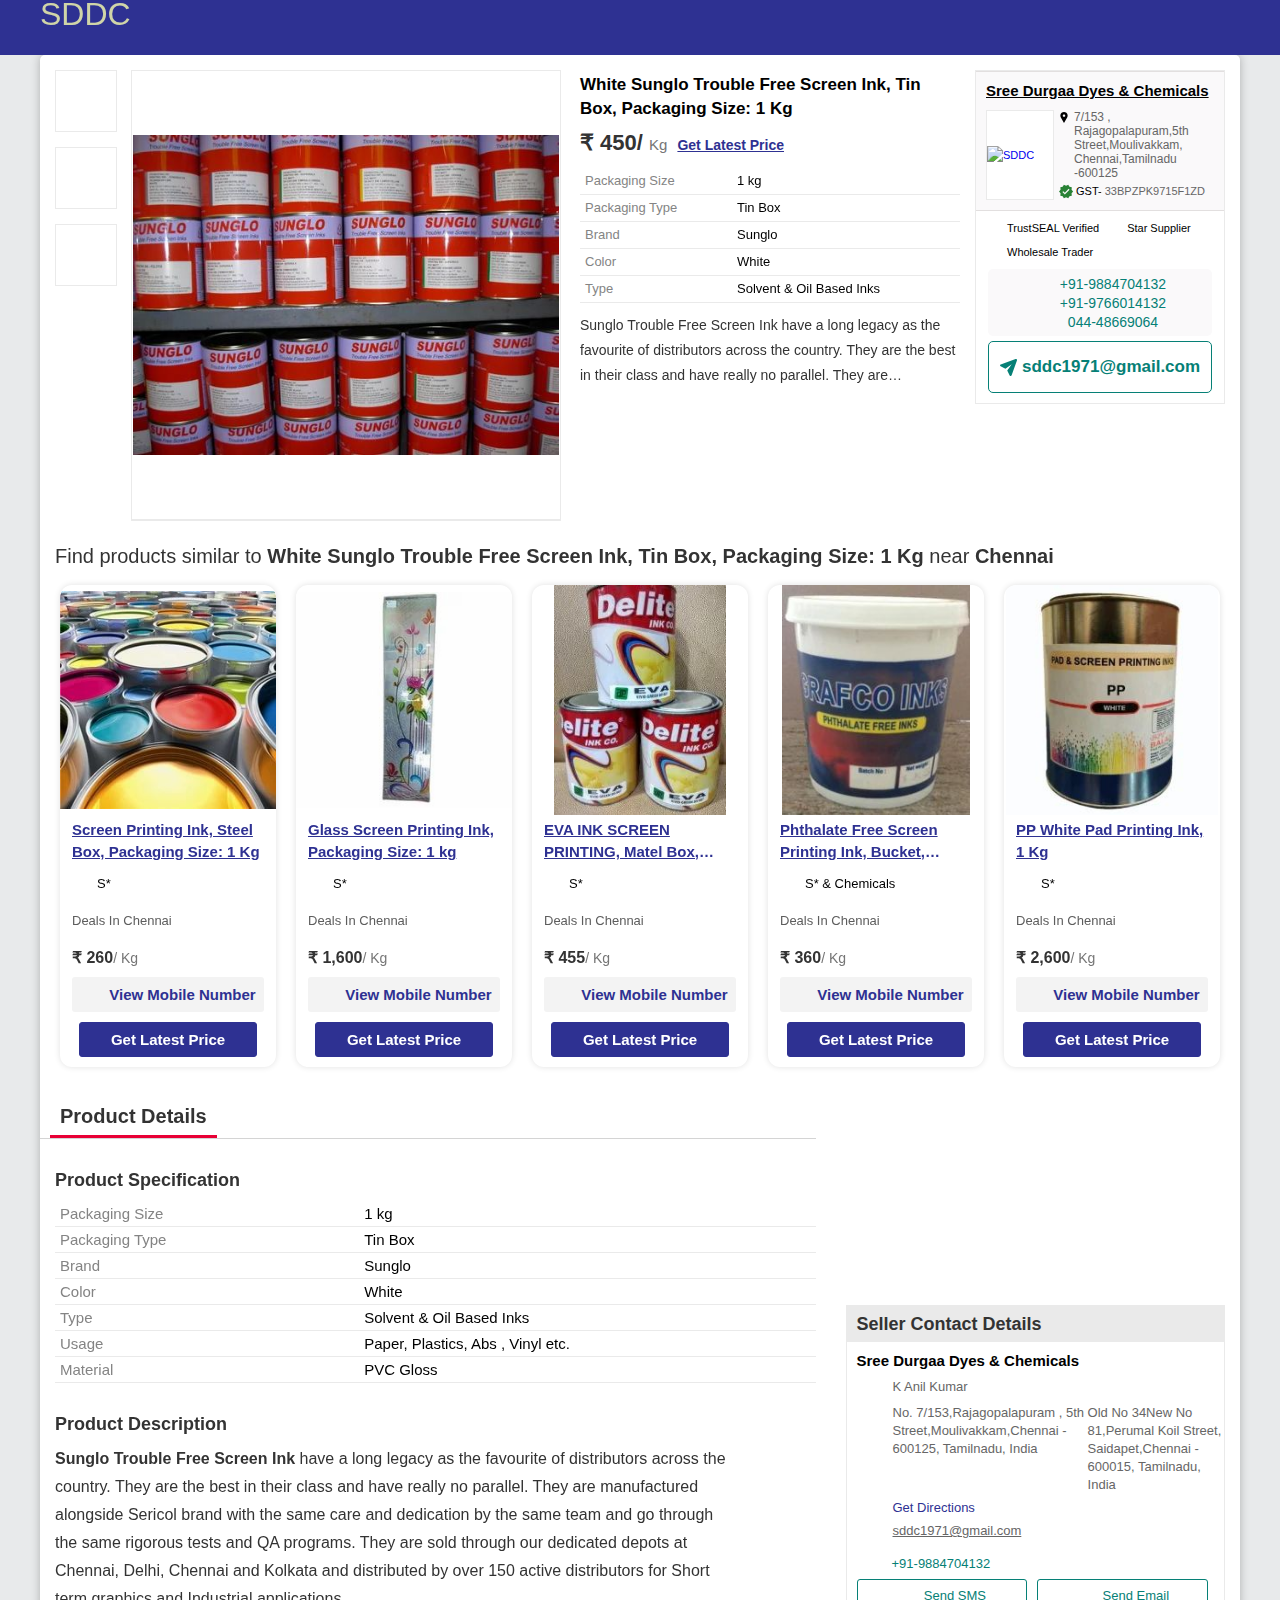
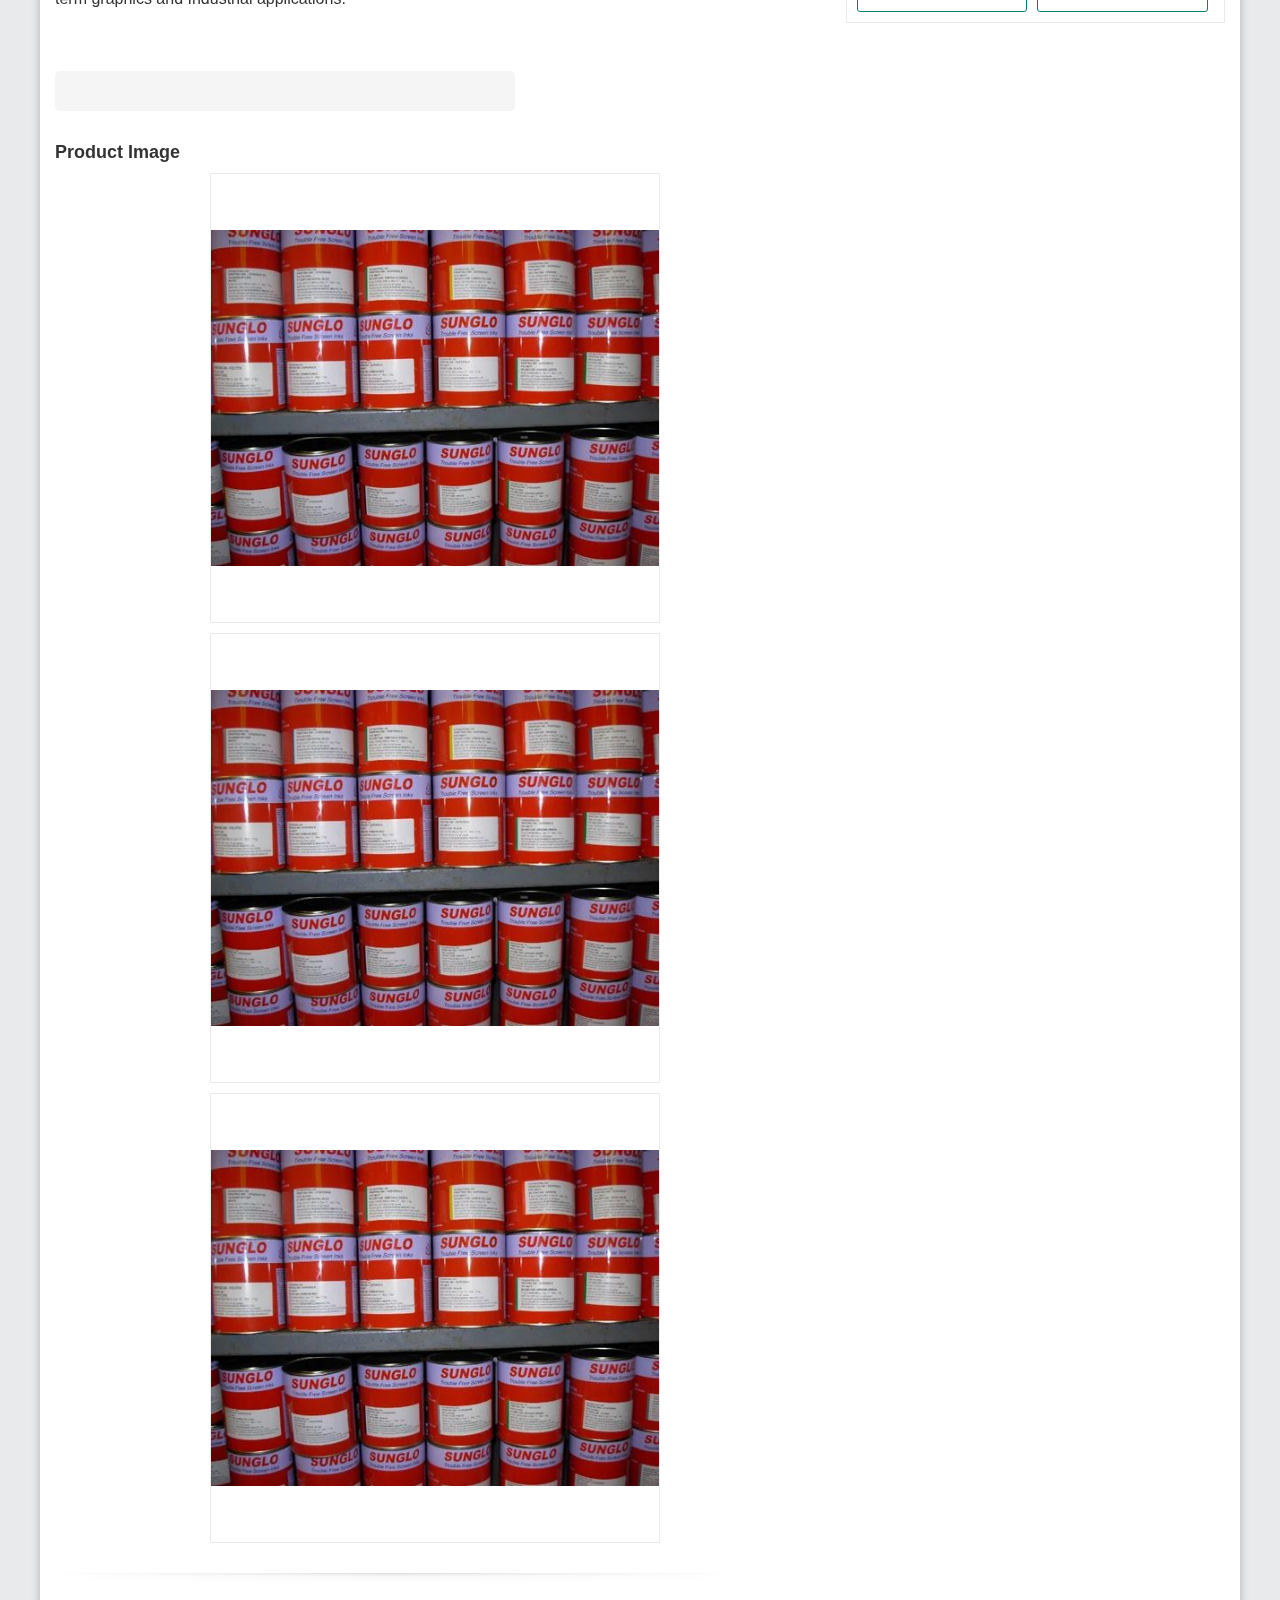
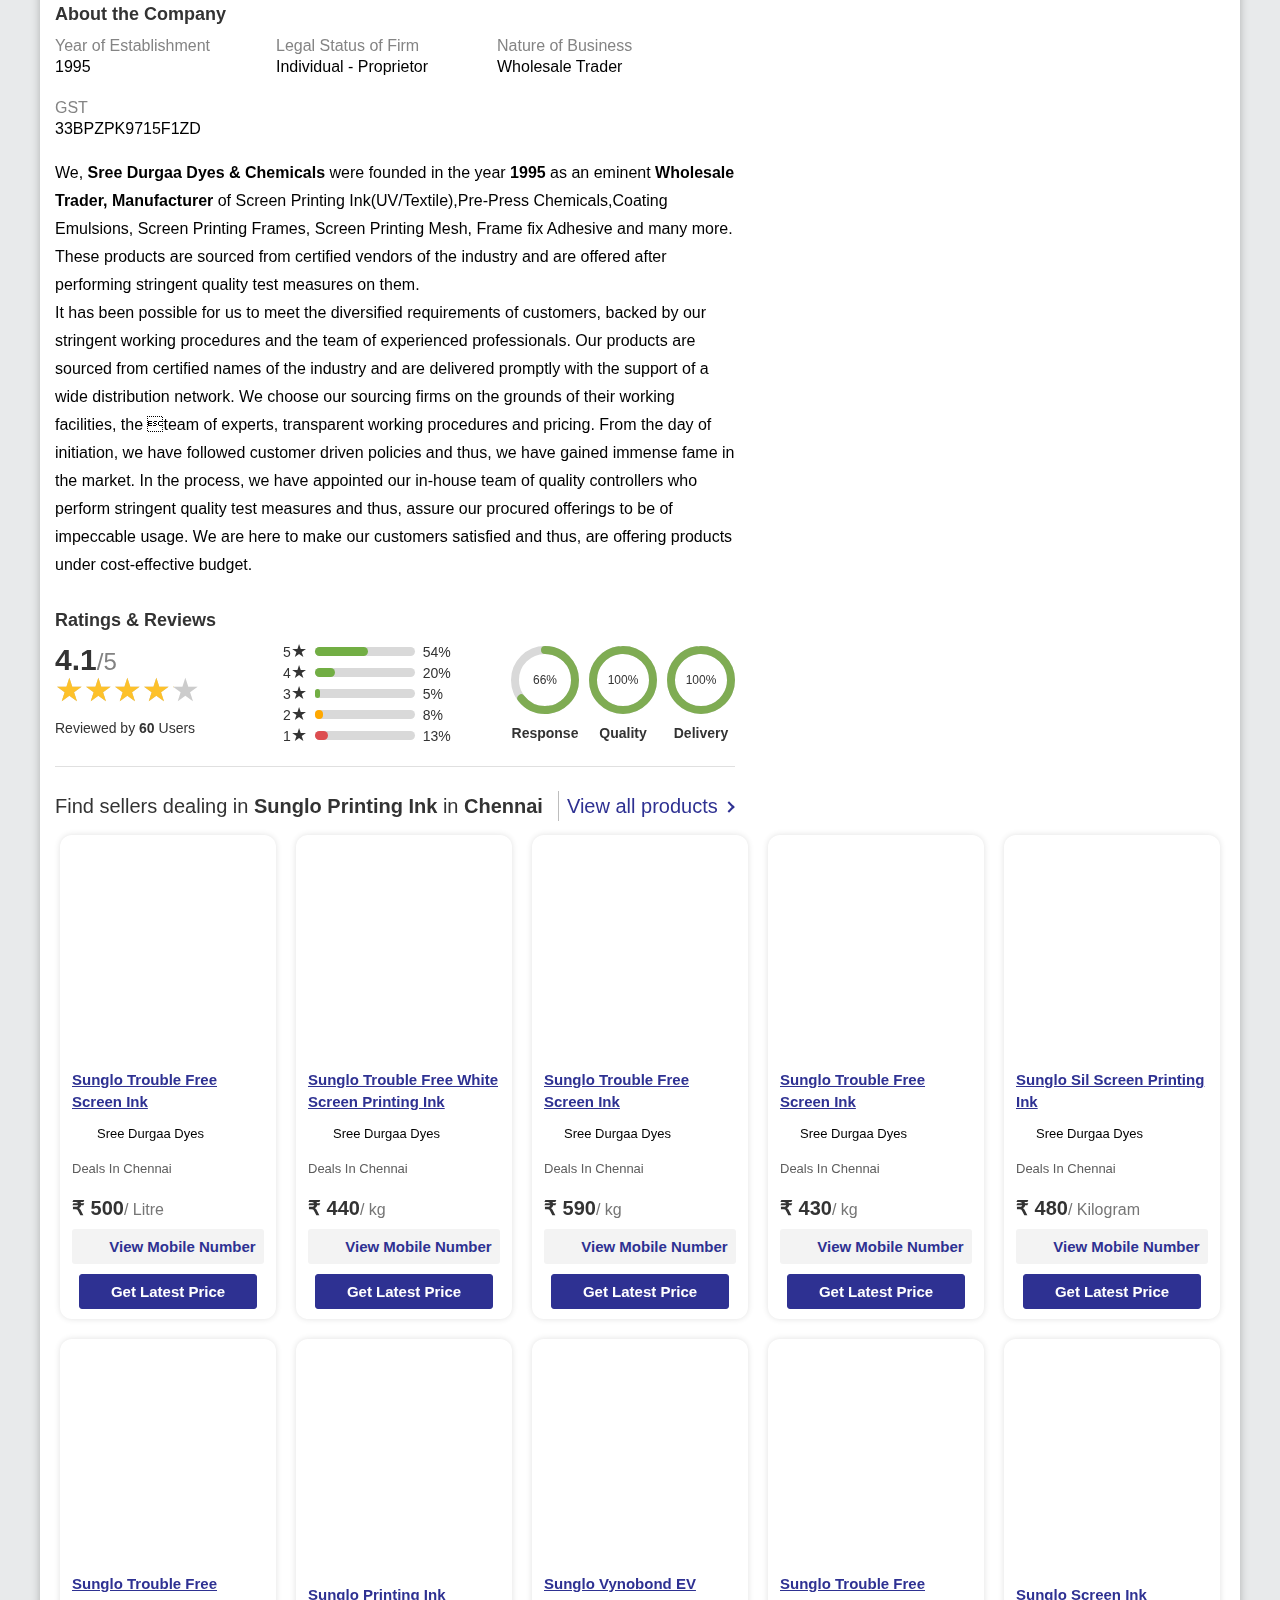
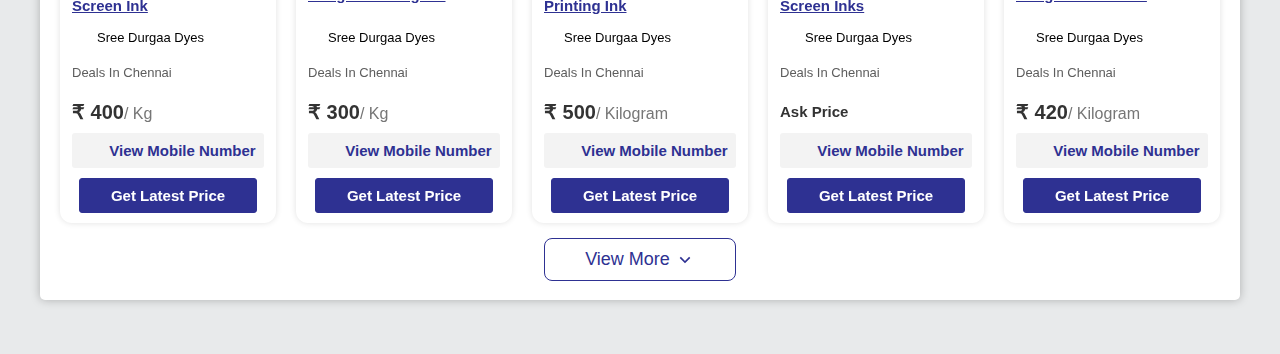
==== commit 4ac9bd75: "New6" ====
--- a/index.html
+++ b/index.html
@@ -9,7 +9,7 @@
       <div class="fs14 color tabledesc ePdt0" id="descp">
         <div class="pro-desc overlay-container expanded" style="overflow:hidden;display:-webkit-box;-webkit-box-orient:vertical;-webkit-line-clamp:3">
             Sunglo Trouble Free Screen Ink have a long legacy as the favourite of distributors across the country. They are the best in their class and have really no parallel. They are manufactured alongside Sericol brand with the same care and dedication by the same team and go through the same rigorous tests and QA programs. They are sold through our dedicated depots at Chennai, Delhi, Chennai and Kolkata and distributed by over 150 active distributors for Short term graphics and Industrial applications.</div></div>
-    </div></div></div></div><div id="cta-height"><div id="quant_sec-1" class="oP2 bxs mt0 CSGLP"><div class="sv-pd_aic pd_jsb QPGLP-box"><div id="mn_cta" class="cta mt0 latest-price"><div class="cb"></div></div></div></div></div></div></div><div class="cmpbox verT pd_flsh"><div class="cmpN txtC bdr1 temp1"><div class="cbg1 pd10 pd_tal brde2 "><a class="color6 bo atxu " target="_blank" href="https://www.shriramChennai.com/"><h2 class="fs15 bo">Sree Durgaa Dyes &amp; Chemicals</h2></a><div class="dsf mt10"><div class="pd_flsh logose rds bdr1 pdlgos  bgc1 fs11 pd_vlrm bxs"><a target="_blank" href="#"><img class="c_logo lazy" src="#" loading="lazy" alt="SDDC"></a></div><div class="pdl5 pdflx1 pdBw"><div class="fs12 color1 dsf addrs plhn "><svg class="mr5 pd_flsh" width="10" height="13" viewBox="0 0 6 9" fill="none" xmlns="http://www.w3.org/2000/svg" style="padding-top:2px"><path d="M3.00007 0C2.28979 0.000125558 1.60248 0.252241 1.06057 0.711482C0.518655 1.17077 0.15724 1.80741 0.0406583 2.50811C-0.0758595 3.20879 0.0599312 3.92816 0.42393 4.53809L3.00002 9L5.57803 4.53504C5.94102 3.92495 6.07599 3.20594 5.95891 2.5057C5.84189 1.80559 5.48035 1.16957 4.93863 0.710839C4.39691 0.252048 3.71005 0.000241071 3.0001 4.82143e-05L3.00007 0ZM3.00007 4.00388C2.73383 4.00388 2.4785 3.89809 2.29029 3.70982C2.10201 3.52154 1.99629 3.26616 1.99629 2.99997C1.99629 2.73373 2.10208 2.47834 2.29035 2.29013C2.47863 2.10185 2.73396 1.99607 3.00019 1.99607C3.26643 1.99607 3.52176 2.10185 3.71004 2.29013C3.89831 2.47834 4.00403 2.73373 4.0041 2.99997C4.0041 3.26621 3.89838 3.5216 3.71004 3.70988C3.52176 3.89822 3.26639 4.00394 3.00007 4.00388Z" fill="black"></path></svg>7/153 , Rajagopalapuram,5th Street,Moulivakkam, Chennai,Tamilnadu -600125</div><div class="fs11 dsf pd_aic" style="padding-top:2px"><svg class="pd_vlrm mr4 mr2" xmlns="http://www.w3.org/2000/svg" width="15" height="15" fill="none" viewBox="0 0 10 9"><path fill="#298235" d="M9.429 4.5L8.381 3.305l.146-1.582-1.545-.352L6.172 0 4.715.626 3.257 0l-.81 1.367L.9 1.714 1.045 3.3 0 4.5l1.045 1.196L.9 7.282l1.547.351L3.257 9l1.457-.63 1.457.625.81-1.366 1.547-.352-.147-1.58L9.43 4.5zM3.896 6.523L2.268 4.89l.633-.634.995 1.001L6.4 2.738l.634.635-3.138 3.15z"></path></svg><span><span class="fs11">GST</span><span style="position:relative;bottom:0.5px">-&nbsp;</span><span class="fs11 color1">33BPZPK9715F1ZD</span></span></div></div></div></div><div class="sBoxM bxs pd_m0 pd_tal dsf pd_jcl card-width pd_mt5"><div class="fs11 sboxN dsf pd_aic pcp"><i class="tic spfirst mr3 pdinb pd_flsh pd_m0 icht"></i><span class="lh11">TrustSEAL Verified</span></div><div class="sboxN fs11 dsf pd_aic "><i class="stic pd_m0 spfirst mr3 mbM6 icht"></i><span class="lh11">Star Supplier</span></div><div class="sboxN fs11  dsf pd_aic"><i class="pmic spfirst mr3 pdinb pd_flsh pd_m0 icht"></i><span class="lh11">Wholesale Trader</span></div></div><div class="contact-seller-box"><div class="mb5 pr vn_cl mt5 mnH68 mnH52 dsf jcC align_cont_center"><div class="vn_cl View_Mobile_Number w90 "><div class="viwmn clMsk  pdp_enq pcp cbg1 txtC pd_l0 pd_r0 bdr5 mnH52 " id="mn_mask_pg-1" style="padding:5px 0"><div class="ivmn"><i class="calic psimg pdinb"></i>+91-9884704132</div><div class="ivmn"><i class="calic psimg pdinb"></i>+91-9766014132</div><div class="ivmn"><i class="calic psimg pdinb"></i>044-48669064</div></div></div></div><div class="pdp_enq pcp dsf pd_aic jcC bdr5 cnScta"><svg class="pd_vlrm mr5" width="17" height="17" viewBox="0 0 24 24" fill="none" xmlns="http://www.w3.org/2000/svg"><g clip-path="url(#clip0)"><path d="M23.5602 0.439321C23.1507 0.031321 22.5402 -0.108179 21.9957 0.088321L0.995718 7.58832C0.430218 7.78932 0.0387185 8.30982 0.00271847 8.90832C-0.0332815 9.50832 0.290718 10.0708 0.829218 10.3408L7.70822 13.7788L16.4997 7.49982L10.2192 16.2928L13.6572 23.1718C13.9137 23.6803 14.4342 23.9998 14.9997 23.9998C15.0312 23.9998 15.0612 23.9983 15.0912 23.9968C15.6912 23.9608 16.2117 23.5708 16.4142 23.0038L23.9142 2.00382C24.1077 1.45932 23.9697 0.848821 23.5602 0.439321Z" fill="currentcolor"></path></g><defs><clipPath id="clip0"><rect width="24" height="24" fill="#058076"></rect></clipPath></defs></svg><span class="bo fs17">sddc1971@gmail.com</span></div></div></div></div><div class="clr"></div></div></div></div><div id="capsprds" class="wful bxs pdt5 dualwidget" style="min-height: 550px; padding-top: 5px;"><div class="mt10 mb15"><h2 class="on color pr">Find  products similar to <span class="bo">White Sunglo Trouble Free Screen Ink, Tin Box, Packaging Size: 1 Kg</span> near <span class="bo">Chennai</span></h2></div><div class="mt20 verT inline"><div class="lkalso"><div class="dual_wrapper"><ul><li style="overflow: hidden;"><section id="Section-12396458833-mrdual"><div><div><div id="mrdual_pg-0" class="pdimgl pdp_enq pcp"><div class="img_box d_grid pd_vlrm align_cont_center"><img src="./sunglo ink_files/screen-printing-ink-250x250.jpg" alt="Screen Printing Ink, Steel Box, Packaging Size: 1 Kg" loading="lazy" class="drift-demo-trigger"></div></div><div><h3 class="fs15 bo color3 mt5 txtsp ht vhd d_grid align_cont_center mb10"><a href="https://www.sddc.com/proddetail/screen-printing-ink-12396458833.html?pos=1&amp;DualProdscaps" class="color3 atxu line_clamp_2"> Screen Printing Ink, Steel Box, Packaging Size: 1 Kg </a></h3><div class="fs13 txtsp ht21 line_clamp_1"><i class="tic1 psimg pdinb"></i><a href="https://www.sddc.com/metroinks/?pos=1&amp;pid=12396458833&amp;c_id=200&amp;mid=37529&amp;pn=Screen%20Printing%20Ink,%20Steel%20Box,%20Packaging%20Size:%201%20Kg" target="_blank" class="color6 pd_txu">S*</a></div><div class="fs13 txtsp mt10 ht36 d_grid align_cont_center"><span class="city_name color5 line_clamp_2">Deals In Chennai</span></div><div class="price bo mt10 txtsp color">₹ 260<span class="unit pfn pcl76">/ Kg</span></div></div></div><div><div id="vncldual_pg-1_0" class="vn_cl abslt pd_l0 pd_r0"><div id="viewmobile" class="pdp_enq pdbtn_vmn rds pd_m0 txtC  bo radius crP  pd_txu pbts1 fs15"><i class="psimg pdinb call_grey"></i><span class="hov">View Mobile Number</span></div></div><div class="abslt pdnum1 bm16 cp pd_l0 pd_r0 txtC txtsp"><input type="submit" id="rldual_pg-1_0" class="cp pbts pdinb pdp_enq txtC bo radius GLP-cta fs15" value="Get Latest Price"></div></div></div></section></li><li style="overflow: hidden;"><section id="Section-2849090808255-mrdual"><div><div><div id="mrdual_pg-1" class="pdimgl pdp_enq pcp"><div class="img_box d_grid pd_vlrm align_cont_center"><img src="./sunglo ink_files/product-jpeg-250x250.jpg" alt="Glass Screen Printing Ink, Packaging Size: 1 kg" loading="lazy" class="drift-demo-trigger"></div></div><div><h3 class="fs15 bo color3 mt5 txtsp ht vhd d_grid align_cont_center mb10"><a href="https://www.sddc.com/proddetail/glass-screen-printing-ink-2849090808255.html?pos=2&amp;DualProdscaps" class="color3 atxu line_clamp_2"> Glass Screen Printing Ink, Packaging Size: 1 kg </a></h3><div class="fs13 txtsp ht21 line_clamp_1"><i class="tic1 psimg pdinb"></i><a href="https://www.sddc.com/try-wolf/?pos=2&amp;pid=2849090808255&amp;c_id=200&amp;mid=37529&amp;pn=Glass%20Screen%20Printing%20Ink,%20Packaging%20Size:%201%20kg" target="_blank" class="color6 pd_txu">S*</a></div><div class="fs13 txtsp mt10 ht36 d_grid align_cont_center"><span class="city_name color5 line_clamp_2">Deals In Chennai</span></div><div class="price bo mt10 txtsp color">₹ 1,600<span class="unit pfn pcl76">/ Kg</span></div></div></div><div><div id="vncldual_pg-1_1" class="vn_cl abslt pd_l0 pd_r0"><div id="viewmobile" class="pdp_enq pdbtn_vmn rds pd_m0 txtC  bo radius crP  pd_txu pbts1 fs15"><i class="psimg pdinb call_grey"></i><span class="hov">View Mobile Number</span></div></div><div class="abslt pdnum1 bm16 cp pd_l0 pd_r0 txtC txtsp"><input type="submit" id="rldual_pg-1_1" class="cp pbts pdinb pdp_enq txtC bo radius GLP-cta fs15" value="Get Latest Price"></div></div></div></section></li><li style="overflow: hidden;"><section id="Section-22611111555-mrdual"><div><div><div id="mrdual_pg-2" class="pdimgl pdp_enq pcp"><div class="img_box d_grid pd_vlrm align_cont_center"><img src="./sunglo ink_files/eva-ink-screen-printing-250x250.jpg" alt="EVA INK SCREEN PRINTING, Matel Box, Packaging Size: 1 Kg" loading="lazy" class="drift-demo-trigger"></div></div><div><h3 class="fs15 bo color3 mt5 txtsp ht vhd d_grid align_cont_center mb10"><a href="https://www.sddc.com/proddetail/eva-ink-screen-printing-22611111555.html?pos=3&amp;DualProdscaps" class="color3 atxu line_clamp_2"> EVA INK SCREEN PRINTING, Matel Box, Packaging Size: 1 Kg </a></h3><div class="fs13 txtsp ht21 line_clamp_1"><i class="tic1 psimg pdinb"></i><a href="https://www.sddc.com/singh-entpdelhi/?pos=3&amp;pid=22611111555&amp;c_id=200&amp;mid=37529&amp;pn=EVA%20INK%20SCREEN%20PRINTING,%20Matel%20Box,%20Packaging%20Size:%201%20Kg" target="_blank" class="color6 pd_txu">S*</a></div><div class="fs13 txtsp mt10 ht36 d_grid align_cont_center"><span class="city_name color5 line_clamp_2">Deals In Chennai</span></div><div class="price bo mt10 txtsp color">₹ 455<span class="unit pfn pcl76">/ Kg</span></div></div></div><div><div id="vncldual_pg-1_2" class="vn_cl abslt pd_l0 pd_r0"><div id="viewmobile" class="pdp_enq pdbtn_vmn rds pd_m0 txtC  bo radius crP  pd_txu pbts1 fs15"><i class="psimg pdinb call_grey"></i><span class="hov">View Mobile Number</span></div></div><div class="abslt pdnum1 bm16 cp pd_l0 pd_r0 txtC txtsp"><input type="submit" id="rldual_pg-1_2" class="cp pbts pdinb pdp_enq txtC bo radius GLP-cta fs15" value="Get Latest Price"></div></div></div></section></li><li style="overflow: hidden;"><section id="Section-22558338248-mrdual"><div><div><div id="mrdual_pg-3" class="pdimgl pdp_enq pcp"><div class="img_box d_grid pd_vlrm align_cont_center"><img src="./sunglo ink_files/phthalate-free-screen-printing-ink-250x250.jpg" alt="Phthalate Free Screen Printing Ink, Bucket, Packaging Size: 20 Kg" loading="lazy" class="drift-demo-trigger"></div></div><div><h3 class="fs15 bo color3 mt5 txtsp ht vhd d_grid align_cont_center mb10"><a href="https://www.sddc.com/proddetail/phthalate-free-screen-printing-ink-22558338248.html?pos=4&amp;DualProdscaps" class="color3 atxu line_clamp_2"> Phthalate Free Screen Printing Ink, Bucket, Packaging Size: 20 Kg </a></h3><div class="fs13 txtsp ht21 line_clamp_1"><i class="tic1 psimg pdinb"></i><a href="https://www.sddc.com/sree-ramraj-dyes-chemicals/?pos=4&amp;pid=22558338248&amp;c_id=200&amp;mid=37529&amp;pn=Phthalate%20Free%20Screen%20Printing%20Ink,%20Bucket,%20Packaging%20Size:%2020%20Kg" target="_blank" class="color6 pd_txu">Sree Ramraj Dyes &amp; Chemicals</a></div><div class="fs13 txtsp mt10 ht36 d_grid align_cont_center"><span class="city_name color5 line_clamp_2">Deals In Chennai</span></div><div class="price bo mt10 txtsp color">₹ 360<span class="unit pfn pcl76">/ Kg</span></div></div></div><div><div id="vncldual_pg-1_3" class="vn_cl abslt pd_l0 pd_r0"><div id="viewmobile" class="pdp_enq pdbtn_vmn rds pd_m0 txtC  bo radius crP  pd_txu pbts1 fs15"><i class="psimg pdinb call_grey"></i><span class="hov">View Mobile Number</span></div></div><div class="abslt pdnum1 bm16 cp pd_l0 pd_r0 txtC txtsp"><input type="submit" id="rldual_pg-1_3" class="cp pbts pdinb pdp_enq txtC bo radius GLP-cta fs15" value="Get Latest Price"></div></div></div></section></li><li style="overflow: hidden;"><section id="Section-2851245160062-mrdual"><div><div><div id="mrdual_pg-4" class="pdimgl pdp_enq pcp"><div class="img_box d_grid pd_vlrm align_cont_center"><img src="./sunglo ink_files/pp-white-pad-screen-printing-ink-250x250.jpeg" alt="PP White Pad Printing Ink, 1 Kg" loading="lazy" class="drift-demo-trigger"></div></div><div><h3 class="fs15 bo color3 mt5 txtsp ht vhd d_grid align_cont_center mb10"><a href="https://www.sddc.com/proddetail/pp-white-pad-printing-ink-2851245160062.html?pos=5&amp;DualProdscaps" class="color3 atxu line_clamp_2"> PP White Pad Printing Ink, 1 Kg </a></h3><div class="fs13 txtsp ht21 line_clamp_1"><i class="tic1 psimg pdinb"></i><a href="https://www.sddc.com/balajipadprinting/?pos=5&amp;pid=2851245160062&amp;c_id=200&amp;mid=34221&amp;pn=PP%20White%20Pad%20Printing%20Ink,%201%20Kg" target="_blank" class="color6 pd_txu">S*</a></div><div class="fs13 txtsp mt10 ht36 d_grid align_cont_center"><span class="city_name color5 line_clamp_2">Deals In Chennai</span></div><div class="price bo mt10 txtsp color">₹ 2,600<span class="unit pfn pcl76">/ Kg</span></div></div></div><div><div id="vncldual_pg-1_4" class="vn_cl abslt pd_l0 pd_r0"><div id="viewmobile" class="pdp_enq pdbtn_vmn rds pd_m0 txtC  bo radius crP  pd_txu pbts1 fs15"><i class="psimg pdinb call_grey"></i><span class="hov">View Mobile Number</span></div></div><div class="abslt pdnum1 bm16 cp pd_l0 pd_r0 txtC txtsp"><input type="submit" id="rldual_pg-1_4" class="cp pbts pdinb pdp_enq txtC bo radius GLP-cta fs15" value="Get Latest Price"></div></div></div></section></li></ul></div><div class="txtC"></div></div></div></div><div id="fixreM"> <div id="t0401_enrichform_maindiv" class="be-frmwrap bedsnone"></div></div><div id="anchorAd"></div><div class=" wful dsf bxs pdtsp"><div class="wid1 pr pd_flsh"><div class="ht"><div class="pdst"><div id="ulActive" class="pfhdg pdinb active"><h2 id="product_dtl">Product Details</h2></div></div></div><div id="pdpD"><div class="dtlsec1"><h3 class="fs18 mt30 mb10 color">Product Specification</h3><div><table><tbody><tr><td class="tdwdt">Packaging Size</td><td class="tdwdt1 color6">1 kg</td></tr><tr><td class="tdwdt">Packaging Type</td><td class="tdwdt1 color6">Tin Box</td></tr><tr><td class="tdwdt">Brand</td><td class="tdwdt1 color6">Sunglo</td></tr><tr><td class="tdwdt">Color</td><td class="tdwdt1 color6">White</td></tr><tr><td class="tdwdt">Type</td><td class="tdwdt1 color6">Solvent &amp; Oil Based Inks</td></tr><tr><td class="tdwdt">Usage</td><td class="tdwdt1 color6">Paper, Plastics, Abs , Vinyl etc.</td></tr><tr><td class="tdwdt">Material</td><td class="tdwdt1 color6">PVC Gloss</td></tr></tbody></table></div></div><div class="clr"></div><h3 class="fs18 mt30 mb10 color">Product Description</h3><div class="pdest1 color"><div class="fs16 lh28 pdpCtsr"><div><p><b>Sunglo Trouble Free Screen Ink</b> have a long legacy as the favourite of distributors across the country. They are the best in their class and have really no parallel. They are manufactured alongside Sericol brand with the same care and dedication by the same team and go through the same rigorous tests and QA programs. They are sold through our dedicated depots at Chennai, Delhi, Chennai and Kolkata and distributed by over 150 active distributors for Short term graphics and Industrial applications.</p><br></div><div class="dtlsec1"></div></div></div><div class="cSMn bGF5 cspd20 dsf fs16 brs5 mt30"></div></div><div><h3 class="fs18 mt30 mb10 color">Product Image</h3><div class="bdr1 pdppro-img"><img id="large_img_pg-0" src="./sunglo ink_files/sunglow-ink-500x500.jpg" loading="lazy" alt="https://5.imimg.com/data5/VT/UD/MY-3759890/sunglow-ink-500x500.jpg" class="lazy pdp_enq pcp"></div><div class="bdr1 pdppro-img"><img id="large_img_pg-1" src="./sunglo ink_files/sunglo-trouble-free-screen-ink-500x500.jpg" loading="lazy" alt="https://5.imimg.com/data5/SELLER/Default/2023/9/348459199/BX/IY/TA/3759890/sunglo-trouble-free-screen-ink-500x500.jpg" class="lazy pdp_enq pcp"></div><div class="bdr1 pdppro-img"><img id="large_img_pg-2" src="./sunglo ink_files/sunglo-trouble-free-screen-ink-500x500(1).jpg" loading="lazy" alt="https://5.imimg.com/data5/SELLER/Default/2023/9/348459099/CS/ZO/LF/3759890/sunglo-trouble-free-screen-ink-500x500.jpg" class="lazy pdp_enq pcp"></div></div><div id="aboutUs" class="aboutus fs16 lh28 mt30 pdest1"><div id="abt" class="pdst1"><hr class="bucketDivider" style="margin: 0px;"><h3 class="fs18 mt20 mb10 color">About the Company</h3></div><div class="f16 color6"><div class="lh21 pdinb wid3 mb20 verT"><span class="on color7">Year of Establishment</span><span>1995</span></div><div class="lh21 pdinb wid3 mb20 verT"><span class="on color7">Legal Status of Firm</span><span>Individual - Proprietor</span></div><div class="lh21 pdinb wid3 mb20 verT"><span class="on color7">Nature of Business</span><span>Wholesale Trader</span></div><div class="lh21 pdinb wid3 mb20 verT"><span class="on color7">GST</span><span>33BPZPK9715F1ZD</span></div></div><div>We, <b>Sree Durgaa Dyes &amp; Chemicals</b> were founded in the year <b>1995</b> as an eminent <b>Wholesale Trader, Manufacturer </b> of Screen Printing Ink(UV/Textile),Pre-Press Chemicals,Coating Emulsions,  Screen Printing Frames, Screen Printing Mesh, Frame fix Adhesive and many more. These products are sourced from certified vendors of the industry and are offered after performing stringent quality test measures on them.<br>It has been possible for us to meet the diversified requirements of customers, backed by our stringent working procedures and the team of experienced professionals. Our products are sourced from certified names of the industry and are delivered promptly with the support of a wide distribution network. We choose our sourcing firms on the grounds of their working facilities, the team of experts, transparent working procedures and pricing. From the day of initiation, we have followed customer driven policies and thus, we have gained immense fame in the market. In the process, we have appointed our in-house team of quality controllers who perform stringent quality test measures and thus, assure our procured offerings to be of impeccable usage. We are here to make our customers satisfied and thus, are offering products under cost-effective budget.</div><div id="rtngpop"></div><div class="slrrtng pd_tal cmpRtng"> <h3 class="fs18 mt30 mb10 color">Ratings &amp; Reviews</h3><div class="slrtN pd_aic pd_jsb brdE0b pb20"><div><p><span class="bo fs30">4.1</span><span class="clr82 fs24">/5</span></p><span class="sRt pdinb pd_tal pr fs32"><span class="flsRt pd_l0 abslt" style="width: 82%;"><span>★★★★★</span></span><span class="emsRt"><span>★★★★★</span></span></span><p class="fs14 color mt10">Reviewed by<span class="bo"> 60 </span>Users</p></div><div class="color fs14"><p class="dsf pd_aic lh20"><span>5<span class="fs18">★</span></span><span class="w180 pd_arC brs5 pr pdinb"><span class="pd_arL brs5 pd_rGrn abslt" style="width: 53.3333%;"></span></span><span>54%</span></p><p class="dsf pd_aic lh20"><span>4<span class="fs18">★</span></span><span class="w180 pd_arC brs5 pr pdinb"><span class="pd_arL brs5 pd_rGrn abslt" style="width: 20%;"></span></span><span>20%</span></p><p class="dsf pd_aic lh20"><span>3<span class="fs18">★</span></span><span class="w180 pd_arC brs5 pr pdinb"><span class="pd_arL brs5 pd_rGrn abslt" style="width: 5%;"></span></span><span>5%</span></p><p class="dsf pd_aic lh20"><span>2<span class="fs18">★</span></span><span class="w180 pd_arC brs5 pr pdinb"><span class="pd_arL brs5 pd_rOrg abslt" style="width: 8.33333%;"></span></span><span>8%</span></p><p class="dsf pd_aic lh20"><span>1<span class="fs18">★</span></span><span class="w180 pd_arC brs5 pr pdinb"><span class="pd_arL brs5 pd_red abslt" style="width: 13.3333%;"></span></span><span>13%</span></p></div><div class="crlcrdm"><div class="crlcrd"><div class="percent"><svg><circle cx="34" cy="34" r="30"></circle><circle cx="34" cy="34" r="30" style="--percent: 66;"></circle></svg><div class="number"><h3>66<span>%</span></h3></div></div><div class="title"><h2>Response</h2></div></div> <div class="crlcrd"><div class="percent"><svg><circle cx="34" cy="34" r="30"></circle><circle cx="34" cy="34" r="30" style="--percent: 100;"></circle></svg><div class="number"><h3>100<span>%</span></h3></div></div><div class="title"><h2>Quality</h2></div></div> <div class="crlcrd"><div class="percent"><svg><circle cx="34" cy="34" r="30"></circle><circle cx="34" cy="34" r="30" style="--percent: 100;"></circle></svg><div class="number"><h3>100<span>%</span></h3></div></div><div class="title"><h2>Delivery</h2></div></div></div></div></div></div></div><div class="wid2 dcell verT"><div class="stsec testCls"><div class="benq pr"><div id="pdp_bl401"><div class="benq pr"></div></div></div><div id="pdp_sdtl" class="bdr1 bgc1 pr" style="margin-top: -12px;"><h3 class="bgc fs18 lh36 pdg10 color">Seller Contact Details</h3><div class="rdsp"><div class="fs13 color1 pml10"><div class="fs15"><a href="#" target="_blank" class="color6 pd_txu bo">Sree Durgaa Dyes &amp; Chemicals</a> </div><div class="pt8 color1"><i class="uic pr fL psimg"></i><div id="supp_nm">K Anil Kumar</div></div><div id="directions"><p id="g_img" class="pt8"><i class="gmap psimg fL dcell"></i><span class="color1 dcell verT fs13">No. 7/153,Rajagopalapuram , 5th Street,<span>Moulivakkam,</span>Chennai - 600125, Tamilnadu, India</span>
+    </div></div></div></div><div id="cta-height"><div id="quant_sec-1" class="oP2 bxs mt0 CSGLP"><div class="sv-pd_aic pd_jsb QPGLP-box"><div id="mn_cta" class="cta mt0 latest-price"><div class="cb"></div></div></div></div></div></div></div><div class="cmpbox verT pd_flsh"><div class="cmpN txtC bdr1 temp1"><div class="cbg1 pd10 pd_tal brde2 "><a class="color6 bo atxu " target="_blank" href="https://www.shriramChennai.com/"><h2 class="fs15 bo">Sree Durgaa Dyes &amp; Chemicals</h2></a><div class="dsf mt10"><div class="pd_flsh logose rds bdr1 pdlgos  bgc1 fs11 pd_vlrm bxs"><a target="_blank" href="#"><img class="c_logo lazy" src="#" loading="lazy" alt="SDDC"></a></div><div class="pdl5 pdflx1 pdBw"><div class="fs12 color1 dsf addrs plhn "><svg class="mr5 pd_flsh" width="10" height="13" viewBox="0 0 6 9" fill="none" xmlns="http://www.w3.org/2000/svg" style="padding-top:2px"><path d="M3.00007 0C2.28979 0.000125558 1.60248 0.252241 1.06057 0.711482C0.518655 1.17077 0.15724 1.80741 0.0406583 2.50811C-0.0758595 3.20879 0.0599312 3.92816 0.42393 4.53809L3.00002 9L5.57803 4.53504C5.94102 3.92495 6.07599 3.20594 5.95891 2.5057C5.84189 1.80559 5.48035 1.16957 4.93863 0.710839C4.39691 0.252048 3.71005 0.000241071 3.0001 4.82143e-05L3.00007 0ZM3.00007 4.00388C2.73383 4.00388 2.4785 3.89809 2.29029 3.70982C2.10201 3.52154 1.99629 3.26616 1.99629 2.99997C1.99629 2.73373 2.10208 2.47834 2.29035 2.29013C2.47863 2.10185 2.73396 1.99607 3.00019 1.99607C3.26643 1.99607 3.52176 2.10185 3.71004 2.29013C3.89831 2.47834 4.00403 2.73373 4.0041 2.99997C4.0041 3.26621 3.89838 3.5216 3.71004 3.70988C3.52176 3.89822 3.26639 4.00394 3.00007 4.00388Z" fill="black"></path></svg>7/153 , Rajagopalapuram,5th Street,Moulivakkam, Chennai,Tamilnadu -600125</div><div class="fs11 dsf pd_aic" style="padding-top:2px"><svg class="pd_vlrm mr4 mr2" xmlns="http://www.w3.org/2000/svg" width="15" height="15" fill="none" viewBox="0 0 10 9"><path fill="#298235" d="M9.429 4.5L8.381 3.305l.146-1.582-1.545-.352L6.172 0 4.715.626 3.257 0l-.81 1.367L.9 1.714 1.045 3.3 0 4.5l1.045 1.196L.9 7.282l1.547.351L3.257 9l1.457-.63 1.457.625.81-1.366 1.547-.352-.147-1.58L9.43 4.5zM3.896 6.523L2.268 4.89l.633-.634.995 1.001L6.4 2.738l.634.635-3.138 3.15z"></path></svg><span><span class="fs11">GST</span><span style="position:relative;bottom:0.5px">-&nbsp;</span><span class="fs11 color1">33BPZPK9715F1ZD</span></span></div></div></div></div><div class="sBoxM bxs pd_m0 pd_tal dsf pd_jcl card-width pd_mt5"><div class="fs11 sboxN dsf pd_aic pcp"><i class="tic spfirst mr3 pdinb pd_flsh pd_m0 icht"></i><span class="lh11">TrustSEAL Verified</span></div><div class="sboxN fs11 dsf pd_aic "><i class="stic pd_m0 spfirst mr3 mbM6 icht"></i><span class="lh11">Star Supplier</span></div><div class="sboxN fs11  dsf pd_aic"><i class="pmic spfirst mr3 pdinb pd_flsh pd_m0 icht"></i><span class="lh11">Wholesale Trader</span></div></div><div class="contact-seller-box"><div class="mb5 pr vn_cl mt5 mnH68 mnH52 dsf jcC align_cont_center"><div class="vn_cl View_Mobile_Number w90 "><div class="viwmn clMsk  pdp_enq pcp cbg1 txtC pd_l0 pd_r0 bdr5 mnH52 " id="mn_mask_pg-1" style="padding:5px 0"><div class="ivmn"><i class="calic psimg pdinb"></i>+91-9884704132</div><div class="ivmn"><i class="calic psimg pdinb"></i>+91-9766014132</div><div class="ivmn"><i class="calic psimg pdinb"></i>044-48669064</div></div></div></div><div class="pdp_enq pcp dsf pd_aic jcC bdr5 cnScta"><svg class="pd_vlrm mr5" width="17" height="17" viewBox="0 0 24 24" fill="none" xmlns="http://www.w3.org/2000/svg"><g clip-path="url(#clip0)"><path d="M23.5602 0.439321C23.1507 0.031321 22.5402 -0.108179 21.9957 0.088321L0.995718 7.58832C0.430218 7.78932 0.0387185 8.30982 0.00271847 8.90832C-0.0332815 9.50832 0.290718 10.0708 0.829218 10.3408L7.70822 13.7788L16.4997 7.49982L10.2192 16.2928L13.6572 23.1718C13.9137 23.6803 14.4342 23.9998 14.9997 23.9998C15.0312 23.9998 15.0612 23.9983 15.0912 23.9968C15.6912 23.9608 16.2117 23.5708 16.4142 23.0038L23.9142 2.00382C24.1077 1.45932 23.9697 0.848821 23.5602 0.439321Z" fill="currentcolor"></path></g><defs><clipPath id="clip0"><rect width="24" height="24" fill="#058076"></rect></clipPath></defs></svg><span class="bo fs17">sddc1971@gmail.com</span></div></div></div></div><div class="clr"></div></div></div></div><div id="capsprds" class="wful bxs pdt5 dualwidget" style="min-height: 550px; padding-top: 5px;"><div class="mt10 mb15"><h2 class="on color pr">Find  products similar to <span class="bo">White Sunglo Trouble Free Screen Ink, Tin Box, Packaging Size: 1 Kg</span> near <span class="bo">Chennai</span></h2></div><div class="mt20 verT inline"><div class="lkalso"><div class="dual_wrapper"><ul><li style="overflow: hidden;"><section id="Section-12396458833-mrdual"><div><div><div id="mrdual_pg-0" class="pdimgl pdp_enq pcp"><div class="img_box d_grid pd_vlrm align_cont_center"><img src="./sunglo ink_files/screen-printing-ink-250x250.jpg" alt="Screen Printing Ink, Steel Box, Packaging Size: 1 Kg" loading="lazy" class="drift-demo-trigger"></div></div><div><h3 class="fs15 bo color3 mt5 txtsp ht vhd d_grid align_cont_center mb10"><a href="https://www.sddc.com/proddetail/screen-printing-ink-12396458833.html?pos=1&amp;DualProdscaps" class="color3 atxu line_clamp_2"> Screen Printing Ink, Steel Box, Packaging Size: 1 Kg </a></h3><div class="fs13 txtsp ht21 line_clamp_1"><i class="tic1 psimg pdinb"></i><a href="https://www.sddc.com/metroinks/?pos=1&amp;pid=12396458833&amp;c_id=200&amp;mid=37529&amp;pn=Screen%20Printing%20Ink,%20Steel%20Box,%20Packaging%20Size:%201%20Kg" target="_blank" class="color6 pd_txu">S*</a></div><div class="fs13 txtsp mt10 ht36 d_grid align_cont_center"><span class="city_name color5 line_clamp_2">Deals In Chennai</span></div><div class="price bo mt10 txtsp color">₹ 260<span class="unit pfn pcl76">/ Kg</span></div></div></div><div><div id="vncldual_pg-1_0" class="vn_cl abslt pd_l0 pd_r0"><div id="viewmobile" class="pdp_enq pdbtn_vmn rds pd_m0 txtC  bo radius crP  pd_txu pbts1 fs15"><i class="psimg pdinb call_grey"></i><span class="hov">View Mobile Number</span></div></div><div class="abslt pdnum1 bm16 cp pd_l0 pd_r0 txtC txtsp"><input type="submit" id="rldual_pg-1_0" class="cp pbts pdinb pdp_enq txtC bo radius GLP-cta fs15" value="Get Latest Price"></div></div></div></section></li><li style="overflow: hidden;"><section id="Section-2849090808255-mrdual"><div><div><div id="mrdual_pg-1" class="pdimgl pdp_enq pcp"><div class="img_box d_grid pd_vlrm align_cont_center"><img src="./sunglo ink_files/product-jpeg-250x250.jpg" alt="Glass Screen Printing Ink, Packaging Size: 1 kg" loading="lazy" class="drift-demo-trigger"></div></div><div><h3 class="fs15 bo color3 mt5 txtsp ht vhd d_grid align_cont_center mb10"><a href="https://www.sddc.com/proddetail/glass-screen-printing-ink-2849090808255.html?pos=2&amp;DualProdscaps" class="color3 atxu line_clamp_2"> Glass Screen Printing Ink, Packaging Size: 1 kg </a></h3><div class="fs13 txtsp ht21 line_clamp_1"><i class="tic1 psimg pdinb"></i><a href="https://www.sddc.com/try-wolf/?pos=2&amp;pid=2849090808255&amp;c_id=200&amp;mid=37529&amp;pn=Glass%20Screen%20Printing%20Ink,%20Packaging%20Size:%201%20kg" target="_blank" class="color6 pd_txu">S*</a></div><div class="fs13 txtsp mt10 ht36 d_grid align_cont_center"><span class="city_name color5 line_clamp_2">Deals In Chennai</span></div><div class="price bo mt10 txtsp color">₹ 1,600<span class="unit pfn pcl76">/ Kg</span></div></div></div><div><div id="vncldual_pg-1_1" class="vn_cl abslt pd_l0 pd_r0"><div id="viewmobile" class="pdp_enq pdbtn_vmn rds pd_m0 txtC  bo radius crP  pd_txu pbts1 fs15"><i class="psimg pdinb call_grey"></i><span class="hov">View Mobile Number</span></div></div><div class="abslt pdnum1 bm16 cp pd_l0 pd_r0 txtC txtsp"><input type="submit" id="rldual_pg-1_1" class="cp pbts pdinb pdp_enq txtC bo radius GLP-cta fs15" value="Get Latest Price"></div></div></div></section></li><li style="overflow: hidden;"><section id="Section-22611111555-mrdual"><div><div><div id="mrdual_pg-2" class="pdimgl pdp_enq pcp"><div class="img_box d_grid pd_vlrm align_cont_center"><img src="./sunglo ink_files/eva-ink-screen-printing-250x250.jpg" alt="EVA INK SCREEN PRINTING, Matel Box, Packaging Size: 1 Kg" loading="lazy" class="drift-demo-trigger"></div></div><div><h3 class="fs15 bo color3 mt5 txtsp ht vhd d_grid align_cont_center mb10"><a href="https://www.sddc.com/proddetail/eva-ink-screen-printing-22611111555.html?pos=3&amp;DualProdscaps" class="color3 atxu line_clamp_2"> EVA INK SCREEN PRINTING, Matel Box, Packaging Size: 1 Kg </a></h3><div class="fs13 txtsp ht21 line_clamp_1"><i class="tic1 psimg pdinb"></i><a href="https://www.sddc.com/singh-entpdelhi/?pos=3&amp;pid=22611111555&amp;c_id=200&amp;mid=37529&amp;pn=EVA%20INK%20SCREEN%20PRINTING,%20Matel%20Box,%20Packaging%20Size:%201%20Kg" target="_blank" class="color6 pd_txu">S*</a></div><div class="fs13 txtsp mt10 ht36 d_grid align_cont_center"><span class="city_name color5 line_clamp_2">Deals In Chennai</span></div><div class="price bo mt10 txtsp color">₹ 455<span class="unit pfn pcl76">/ Kg</span></div></div></div><div><div id="vncldual_pg-1_2" class="vn_cl abslt pd_l0 pd_r0"><div id="viewmobile" class="pdp_enq pdbtn_vmn rds pd_m0 txtC  bo radius crP  pd_txu pbts1 fs15"><i class="psimg pdinb call_grey"></i><span class="hov">View Mobile Number</span></div></div><div class="abslt pdnum1 bm16 cp pd_l0 pd_r0 txtC txtsp"><input type="submit" id="rldual_pg-1_2" class="cp pbts pdinb pdp_enq txtC bo radius GLP-cta fs15" value="Get Latest Price"></div></div></div></section></li><li style="overflow: hidden;"><section id="Section-22558338248-mrdual"><div><div><div id="mrdual_pg-3" class="pdimgl pdp_enq pcp"><div class="img_box d_grid pd_vlrm align_cont_center"><img src="./sunglo ink_files/phthalate-free-screen-printing-ink-250x250.jpg" alt="Phthalate Free Screen Printing Ink, Bucket, Packaging Size: 20 Kg" loading="lazy" class="drift-demo-trigger"></div></div><div><h3 class="fs15 bo color3 mt5 txtsp ht vhd d_grid align_cont_center mb10"><a href="https://www.sddc.com/proddetail/phthalate-free-screen-printing-ink-22558338248.html?pos=4&amp;DualProdscaps" class="color3 atxu line_clamp_2"> Phthalate Free Screen Printing Ink, Bucket, Packaging Size: 20 Kg </a></h3><div class="fs13 txtsp ht21 line_clamp_1"><i class="tic1 psimg pdinb"></i><a href="https://www.sddc.com/sree-ramraj-dyes-chemicals/?pos=4&amp;pid=22558338248&amp;c_id=200&amp;mid=37529&amp;pn=Phthalate%20Free%20Screen%20Printing%20Ink,%20Bucket,%20Packaging%20Size:%2020%20Kg" target="_blank" class="color6 pd_txu">S* &amp; Chemicals</a></div><div class="fs13 txtsp mt10 ht36 d_grid align_cont_center"><span class="city_name color5 line_clamp_2">Deals In Chennai</span></div><div class="price bo mt10 txtsp color">₹ 360<span class="unit pfn pcl76">/ Kg</span></div></div></div><div><div id="vncldual_pg-1_3" class="vn_cl abslt pd_l0 pd_r0"><div id="viewmobile" class="pdp_enq pdbtn_vmn rds pd_m0 txtC  bo radius crP  pd_txu pbts1 fs15"><i class="psimg pdinb call_grey"></i><span class="hov">View Mobile Number</span></div></div><div class="abslt pdnum1 bm16 cp pd_l0 pd_r0 txtC txtsp"><input type="submit" id="rldual_pg-1_3" class="cp pbts pdinb pdp_enq txtC bo radius GLP-cta fs15" value="Get Latest Price"></div></div></div></section></li><li style="overflow: hidden;"><section id="Section-2851245160062-mrdual"><div><div><div id="mrdual_pg-4" class="pdimgl pdp_enq pcp"><div class="img_box d_grid pd_vlrm align_cont_center"><img src="./sunglo ink_files/pp-white-pad-screen-printing-ink-250x250.jpeg" alt="PP White Pad Printing Ink, 1 Kg" loading="lazy" class="drift-demo-trigger"></div></div><div><h3 class="fs15 bo color3 mt5 txtsp ht vhd d_grid align_cont_center mb10"><a href="https://www.sddc.com/proddetail/pp-white-pad-printing-ink-2851245160062.html?pos=5&amp;DualProdscaps" class="color3 atxu line_clamp_2"> PP White Pad Printing Ink, 1 Kg </a></h3><div class="fs13 txtsp ht21 line_clamp_1"><i class="tic1 psimg pdinb"></i><a href="https://www.sddc.com/balajipadprinting/?pos=5&amp;pid=2851245160062&amp;c_id=200&amp;mid=34221&amp;pn=PP%20White%20Pad%20Printing%20Ink,%201%20Kg" target="_blank" class="color6 pd_txu">S*</a></div><div class="fs13 txtsp mt10 ht36 d_grid align_cont_center"><span class="city_name color5 line_clamp_2">Deals In Chennai</span></div><div class="price bo mt10 txtsp color">₹ 2,600<span class="unit pfn pcl76">/ Kg</span></div></div></div><div><div id="vncldual_pg-1_4" class="vn_cl abslt pd_l0 pd_r0"><div id="viewmobile" class="pdp_enq pdbtn_vmn rds pd_m0 txtC  bo radius crP  pd_txu pbts1 fs15"><i class="psimg pdinb call_grey"></i><span class="hov">View Mobile Number</span></div></div><div class="abslt pdnum1 bm16 cp pd_l0 pd_r0 txtC txtsp"><input type="submit" id="rldual_pg-1_4" class="cp pbts pdinb pdp_enq txtC bo radius GLP-cta fs15" value="Get Latest Price"></div></div></div></section></li></ul></div><div class="txtC"></div></div></div></div><div id="fixreM"> <div id="t0401_enrichform_maindiv" class="be-frmwrap bedsnone"></div></div><div id="anchorAd"></div><div class=" wful dsf bxs pdtsp"><div class="wid1 pr pd_flsh"><div class="ht"><div class="pdst"><div id="ulActive" class="pfhdg pdinb active"><h2 id="product_dtl">Product Details</h2></div></div></div><div id="pdpD"><div class="dtlsec1"><h3 class="fs18 mt30 mb10 color">Product Specification</h3><div><table><tbody><tr><td class="tdwdt">Packaging Size</td><td class="tdwdt1 color6">1 kg</td></tr><tr><td class="tdwdt">Packaging Type</td><td class="tdwdt1 color6">Tin Box</td></tr><tr><td class="tdwdt">Brand</td><td class="tdwdt1 color6">Sunglo</td></tr><tr><td class="tdwdt">Color</td><td class="tdwdt1 color6">White</td></tr><tr><td class="tdwdt">Type</td><td class="tdwdt1 color6">Solvent &amp; Oil Based Inks</td></tr><tr><td class="tdwdt">Usage</td><td class="tdwdt1 color6">Paper, Plastics, Abs , Vinyl etc.</td></tr><tr><td class="tdwdt">Material</td><td class="tdwdt1 color6">PVC Gloss</td></tr></tbody></table></div></div><div class="clr"></div><h3 class="fs18 mt30 mb10 color">Product Description</h3><div class="pdest1 color"><div class="fs16 lh28 pdpCtsr"><div><p><b>Sunglo Trouble Free Screen Ink</b> have a long legacy as the favourite of distributors across the country. They are the best in their class and have really no parallel. They are manufactured alongside Sericol brand with the same care and dedication by the same team and go through the same rigorous tests and QA programs. They are sold through our dedicated depots at Chennai, Delhi, Chennai and Kolkata and distributed by over 150 active distributors for Short term graphics and Industrial applications.</p><br></div><div class="dtlsec1"></div></div></div><div class="cSMn bGF5 cspd20 dsf fs16 brs5 mt30"></div></div><div><h3 class="fs18 mt30 mb10 color">Product Image</h3><div class="bdr1 pdppro-img"><img id="large_img_pg-0" src="./sunglo ink_files/sunglow-ink-500x500.jpg" loading="lazy" alt="https://5.imimg.com/data5/VT/UD/MY-3759890/sunglow-ink-500x500.jpg" class="lazy pdp_enq pcp"></div><div class="bdr1 pdppro-img"><img id="large_img_pg-1" src="./sunglo ink_files/sunglo-trouble-free-screen-ink-500x500.jpg" loading="lazy" alt="https://5.imimg.com/data5/SELLER/Default/2023/9/348459199/BX/IY/TA/3759890/sunglo-trouble-free-screen-ink-500x500.jpg" class="lazy pdp_enq pcp"></div><div class="bdr1 pdppro-img"><img id="large_img_pg-2" src="./sunglo ink_files/sunglo-trouble-free-screen-ink-500x500(1).jpg" loading="lazy" alt="https://5.imimg.com/data5/SELLER/Default/2023/9/348459099/CS/ZO/LF/3759890/sunglo-trouble-free-screen-ink-500x500.jpg" class="lazy pdp_enq pcp"></div></div><div id="aboutUs" class="aboutus fs16 lh28 mt30 pdest1"><div id="abt" class="pdst1"><hr class="bucketDivider" style="margin: 0px;"><h3 class="fs18 mt20 mb10 color">About the Company</h3></div><div class="f16 color6"><div class="lh21 pdinb wid3 mb20 verT"><span class="on color7">Year of Establishment</span><span>1995</span></div><div class="lh21 pdinb wid3 mb20 verT"><span class="on color7">Legal Status of Firm</span><span>Individual - Proprietor</span></div><div class="lh21 pdinb wid3 mb20 verT"><span class="on color7">Nature of Business</span><span>Wholesale Trader</span></div><div class="lh21 pdinb wid3 mb20 verT"><span class="on color7">GST</span><span>33BPZPK9715F1ZD</span></div></div><div>We, <b>Sree Durgaa Dyes &amp; Chemicals</b> were founded in the year <b>1995</b> as an eminent <b>Wholesale Trader, Manufacturer </b> of Screen Printing Ink(UV/Textile),Pre-Press Chemicals,Coating Emulsions,  Screen Printing Frames, Screen Printing Mesh, Frame fix Adhesive and many more. These products are sourced from certified vendors of the industry and are offered after performing stringent quality test measures on them.<br>It has been possible for us to meet the diversified requirements of customers, backed by our stringent working procedures and the team of experienced professionals. Our products are sourced from certified names of the industry and are delivered promptly with the support of a wide distribution network. We choose our sourcing firms on the grounds of their working facilities, the team of experts, transparent working procedures and pricing. From the day of initiation, we have followed customer driven policies and thus, we have gained immense fame in the market. In the process, we have appointed our in-house team of quality controllers who perform stringent quality test measures and thus, assure our procured offerings to be of impeccable usage. We are here to make our customers satisfied and thus, are offering products under cost-effective budget.</div><div id="rtngpop"></div><div class="slrrtng pd_tal cmpRtng"> <h3 class="fs18 mt30 mb10 color">Ratings &amp; Reviews</h3><div class="slrtN pd_aic pd_jsb brdE0b pb20"><div><p><span class="bo fs30">4.1</span><span class="clr82 fs24">/5</span></p><span class="sRt pdinb pd_tal pr fs32"><span class="flsRt pd_l0 abslt" style="width: 82%;"><span>★★★★★</span></span><span class="emsRt"><span>★★★★★</span></span></span><p class="fs14 color mt10">Reviewed by<span class="bo"> 60 </span>Users</p></div><div class="color fs14"><p class="dsf pd_aic lh20"><span>5<span class="fs18">★</span></span><span class="w180 pd_arC brs5 pr pdinb"><span class="pd_arL brs5 pd_rGrn abslt" style="width: 53.3333%;"></span></span><span>54%</span></p><p class="dsf pd_aic lh20"><span>4<span class="fs18">★</span></span><span class="w180 pd_arC brs5 pr pdinb"><span class="pd_arL brs5 pd_rGrn abslt" style="width: 20%;"></span></span><span>20%</span></p><p class="dsf pd_aic lh20"><span>3<span class="fs18">★</span></span><span class="w180 pd_arC brs5 pr pdinb"><span class="pd_arL brs5 pd_rGrn abslt" style="width: 5%;"></span></span><span>5%</span></p><p class="dsf pd_aic lh20"><span>2<span class="fs18">★</span></span><span class="w180 pd_arC brs5 pr pdinb"><span class="pd_arL brs5 pd_rOrg abslt" style="width: 8.33333%;"></span></span><span>8%</span></p><p class="dsf pd_aic lh20"><span>1<span class="fs18">★</span></span><span class="w180 pd_arC brs5 pr pdinb"><span class="pd_arL brs5 pd_red abslt" style="width: 13.3333%;"></span></span><span>13%</span></p></div><div class="crlcrdm"><div class="crlcrd"><div class="percent"><svg><circle cx="34" cy="34" r="30"></circle><circle cx="34" cy="34" r="30" style="--percent: 66;"></circle></svg><div class="number"><h3>66<span>%</span></h3></div></div><div class="title"><h2>Response</h2></div></div> <div class="crlcrd"><div class="percent"><svg><circle cx="34" cy="34" r="30"></circle><circle cx="34" cy="34" r="30" style="--percent: 100;"></circle></svg><div class="number"><h3>100<span>%</span></h3></div></div><div class="title"><h2>Quality</h2></div></div> <div class="crlcrd"><div class="percent"><svg><circle cx="34" cy="34" r="30"></circle><circle cx="34" cy="34" r="30" style="--percent: 100;"></circle></svg><div class="number"><h3>100<span>%</span></h3></div></div><div class="title"><h2>Delivery</h2></div></div></div></div></div></div></div><div class="wid2 dcell verT"><div class="stsec testCls"><div class="benq pr"><div id="pdp_bl401"><div class="benq pr"></div></div></div><div id="pdp_sdtl" class="bdr1 bgc1 pr" style="margin-top: -12px;"><h3 class="bgc fs18 lh36 pdg10 color">Seller Contact Details</h3><div class="rdsp"><div class="fs13 color1 pml10"><div class="fs15"><a href="#" target="_blank" class="color6 pd_txu bo">Sree Durgaa Dyes &amp; Chemicals</a> </div><div class="pt8 color1"><i class="uic pr fL psimg"></i><div id="supp_nm">K Anil Kumar</div></div><div id="directions"><p id="g_img" class="pt8"><i class="gmap psimg fL dcell"></i><span class="color1 dcell verT fs13">No. 7/153,Rajagopalapuram , 5th Street,<span>Moulivakkam,</span>Chennai - 600125, Tamilnadu, India</span>
 <span class="color1 dcell verT fs13">Old No 34New No 81,Perumal Koil Street, <span>Saidapet,</span>Chennai - 600015, Tamilnadu, India</span>
 </p><a href="https://maps.app.goo.gl/dZGoqqvtH5JnTT3z6" target="_blank" class="color3 pd_txu gtdir on">Get Directions</a></div><div class="mt5"><i class="wic pr fL psimg"></i><div><a target="_blank" href="#" class="color1 utd">sddc1971@gmail.com</a></div></div><div class="pdpmt14"><div class="pr vn_cl"><i class="phic pr psimg pdinb"></i><div class="pns-Txt viewN cp clk1 clm3 bgc1">+91-9884704132</div></div></div></div><div class="pwdf fL contlk bxs fs13"><div id="sms_pg-1" data-ftype="PDP-MainProd-SendSMS" data-stype="mn" data-tempid="09" data-instid="01" data-formtype="Enq" data-intent="sms" data-page="pg-1" data-ctaname="Send SMS" data-ctatype="Product Enquiry" data-section="CD" data-position="pg-1" class="pt19 pd_brd1 radius pdinb txtC cp pdp_enq"><i class="smsic pr psimg pdinb"></i>Send SMS</div><div id="email_pg-1" data-ftype="PDP-MainProd-SendEmail" data-stype="mn" data-tempid="09" data-instid="01" data-formtype="Enq" data-intent="email" data-page="pg-1" data-ctaname="Send Email" data-ctatype="Product Enquiry" data-section="CD" data-position="pg-1" class="pt19 pd_brd1 radius pdinb txtC cp pdp_enq pml10"><i class="enic pr psimg pdinb"></i>Send Email</div><div class="clr"></div></div><div class="clr"></div></div></div></div></div></div><div class="clr"></div><div id="fixreMTemp"></div><div id="dblprd" class="wful bxs dualwidget pdt5" style="min-height: 1118px; padding-top: 5px;"><div id="plawidget" class="dsf pd_aic pd_jsb heading mb15 mt10"><h2 class="color pfn pr"><span class="expVew">Find sellers dealing in <span class="bo">Sunglo Printing Ink</span> in <span class="bo">Chennai</span></span><a href="https://dir.sddc.com/impcat/sunglo-printing-ink.html" target="_blank" class="pexpVew pr" style="color: rgb(46, 49, 146);">View all products<i class="expArr abslt pdinb"></i></a></h2></div><div class="mt20 verT inline"><div class="lkalso"><div class="dual_wrapper"><ul><li style="overflow: hidden;"><section id="Section-16655640012-mrdual"><div><div><div id="mrdual_pg-0" class="pdimgl pdp_enq pcp"><div class="img_box d_grid pd_vlrm align_cont_center"><img src="./sunglo ink_files/sunglo-trouble-free-screen-ink-250x250.jpg" alt="Sunglo Trouble Free Screen Ink" loading="lazy" class="drift-demo-trigger"></div></div><div><h3 class="fs15 bo color3 mt5 txtsp ht vhd d_grid align_cont_center mb10"><a href="https://www.sddc.com/proddetail/sunglo-trouble-free-screen-ink-16655640012.html?pos=1&amp;DualProdsdual" class="color3 atxu line_clamp_2"> Sunglo Trouble Free Screen Ink </a></h3><div class="fs13 txtsp ht21 line_clamp_1"><i class="tic1 psimg pdinb"></i><a href="https://www.sddc.com/js-inkhouse-delhi/?pos=1&amp;pid=16655640012&amp;c_id=200&amp;mid=204054&amp;pn=Sunglo%20Trouble%20Free%20Screen%20Ink" target="_blank" class="color6 pd_txu">Sree Durgaa Dyes</a></div><div class="fs13 txtsp mt10 ht36 d_grid align_cont_center"><span class="city_name color5 line_clamp_2 pla_widget">Deals In Chennai<span class="line_clamp_1 color6 pla_add"></span></span></div><div class="fs20 bo mt10 txtsp color">₹ 500<span class="unit fs16 pfn pcl76">/ Litre</span></div></div></div><div><div id="vncldual_pg-1_0" class="vn_cl abslt pd_l0 pd_r0"><div id="viewmobile" class="pdp_enq pdbtn_vmn rds pd_m0 txtC  bo radius crP  pd_txu pbts1 fs15"><i class="psimg pdinb call_grey"></i><span class="hov">View Mobile Number</span></div></div><div class="abslt pdnum1 bm16 cp pd_l0 pd_r0 txtC txtsp"><input type="submit" id="rldual_pg-1_0" class="cp pbts pdinb pdp_enq txtC bo radius GLP-cta fs15" value="Get Latest Price"></div></div></div></section></li><li style="overflow: hidden;"><section id="Section-22264957733-mrdual"><div><div><div id="mrdual_pg-1" class="pdimgl pdp_enq pcp"><div class="img_box d_grid pd_vlrm align_cont_center"><img src="./sunglo ink_files/sunglo-trouble-free-white-screen-printing-ink-250x250.jpg" alt="Sunglo Trouble Free White Screen Printing Ink" loading="lazy" class="drift-demo-trigger"></div></div><div><h3 class="fs15 bo color3 mt5 txtsp ht vhd d_grid align_cont_center mb10"><a href="https://www.sddc.com/proddetail/sunglo-trouble-free-white-screen-printing-ink-22264957733.html?pos=2&amp;DualProdsdual" class="color3 atxu line_clamp_2"> Sunglo Trouble Free White Screen Printing Ink </a></h3><div class="fs13 txtsp ht21 line_clamp_1"><i class="tic1 psimg pdinb"></i><a href="https://www.sddc.com/newlabhtraders/?pos=2&amp;pid=22264957733&amp;c_id=200&amp;mid=204054&amp;pn=Sunglo%20Trouble%20Free%20White%20Screen%20Printing%20Ink" target="_blank" class="color6 pd_txu">Sree Durgaa Dyes</a></div><div class="fs13 txtsp mt10 ht36 d_grid align_cont_center"><span class="city_name color5 line_clamp_2 pla_widget">Deals In Chennai<span class="line_clamp_1 color6 pla_add"></span></span></div><div class="fs20 bo mt10 txtsp color">₹ 440<span class="unit fs16 pfn pcl76">/ kg</span></div></div></div><div><div id="vncldual_pg-1_1" class="vn_cl abslt pd_l0 pd_r0"><div id="viewmobile" class="pdp_enq pdbtn_vmn rds pd_m0 txtC  bo radius crP  pd_txu pbts1 fs15"><i class="psimg pdinb call_grey"></i><span class="hov">View Mobile Number</span></div></div><div class="abslt pdnum1 bm16 cp pd_l0 pd_r0 txtC txtsp"><input type="submit" id="rldual_pg-1_1" class="cp pbts pdinb pdp_enq txtC bo radius GLP-cta fs15" value="Get Latest Price"></div></div></div></section></li><li style="overflow: hidden;"><section id="Section-27452544473-mrdual"><div><div><div id="mrdual_pg-2" class="pdimgl pdp_enq pcp"><div class="img_box d_grid pd_vlrm align_cont_center"><img src="./sunglo ink_files/product-jpeg-250x250(1).jpg" alt="Sunglo Trouble Free Screen Ink" loading="lazy" class="drift-demo-trigger"></div></div><div><h3 class="fs15 bo color3 mt5 txtsp ht vhd d_grid align_cont_center mb10"><a href="https://www.sddc.com/proddetail/sunglo-trouble-free-screen-ink-27452544473.html?pos=3&amp;DualProdsdual" class="color3 atxu line_clamp_2"> Sunglo Trouble Free Screen Ink </a></h3><div class="fs13 txtsp ht21 line_clamp_1"><i class="pvsic4 psimg pdinb"></i><a href="https://www.sddc.com/jayalaxmicorporation/?pos=3&amp;pid=27452544473&amp;c_id=200&amp;mid=204054&amp;pn=Sunglo%20Trouble%20Free%20Screen%20Ink" target="_blank" class="color6 pd_txu">Sree Durgaa Dyes</a></div><div class="fs13 txtsp mt10 ht36 d_grid align_cont_center"><span class="city_name color5 line_clamp_2 pla_widget">Deals In Chennai<span class="line_clamp_1 color6 pla_add"></span></span></div><div class="fs20 bo mt10 txtsp color">₹ 590<span class="unit fs16 pfn pcl76">/ kg</span></div></div></div><div><div id="vncldual_pg-1_2" class="vn_cl abslt pd_l0 pd_r0"><div id="viewmobile" class="pdp_enq pdbtn_vmn rds pd_m0 txtC  bo radius crP  pd_txu pbts1 fs15"><i class="psimg pdinb call_grey"></i><span class="hov">View Mobile Number</span></div></div><div class="abslt pdnum1 bm16 cp pd_l0 pd_r0 txtC txtsp"><input type="submit" id="rldual_pg-1_2" class="cp pbts pdinb pdp_enq txtC bo radius GLP-cta fs15" value="Get Latest Price"></div></div></div></section></li><li style="overflow: hidden;"><section id="Section-2850837885362-mrdual"><div><div><div id="mrdual_pg-3" class="pdimgl pdp_enq pcp"><div class="img_box d_grid pd_vlrm align_cont_center"><img src="./sunglo ink_files/sunglo-screen-printing-ink-250x250.JPG" alt="Sunglo Trouble Free Screen Ink" loading="lazy" class="drift-demo-trigger"></div></div><div><h3 class="fs15 bo color3 mt5 txtsp ht vhd d_grid align_cont_center mb10"><a href="https://www.sddc.com/proddetail/sunglo-trouble-free-screen-ink-2850837885362.html?pos=4&amp;DualProdsdual" class="color3 atxu line_clamp_2"> Sunglo Trouble Free Screen Ink </a></h3><div class="fs13 txtsp ht21 line_clamp_1"><i class="pvsic4 psimg pdinb"></i><a href="https://www.sddc.com/ahujaenterprises-punjab/?pos=4&amp;pid=2850837885362&amp;c_id=200&amp;mid=204054&amp;pn=Sunglo%20Trouble%20Free%20Screen%20Ink" target="_blank" class="color6 pd_txu">Sree Durgaa Dyes</a></div><div class="fs13 txtsp mt10 ht36 d_grid align_cont_center"><span class="city_name color5 line_clamp_2 pla_widget">Deals In Chennai<span class="line_clamp_1 color6 pla_add"></span></span></div><div class="fs20 bo mt10 txtsp color">₹ 430<span class="unit fs16 pfn pcl76">/ kg</span></div></div></div><div><div id="vncldual_pg-1_3" class="vn_cl abslt pd_l0 pd_r0"><div id="viewmobile" class="pdp_enq pdbtn_vmn rds pd_m0 txtC  bo radius crP  pd_txu pbts1 fs15"><i class="psimg pdinb call_grey"></i><span class="hov">View Mobile Number</span></div></div><div class="abslt pdnum1 bm16 cp pd_l0 pd_r0 txtC txtsp"><input type="submit" id="rldual_pg-1_3" class="cp pbts pdinb pdp_enq txtC bo radius GLP-cta fs15" value="Get Latest Price"></div></div></div></section></li><li style="overflow: hidden;"><section id="Section-18996370862-mrdual"><div><div><div id="mrdual_pg-4" class="pdimgl pdp_enq pcp"><div class="img_box d_grid pd_vlrm align_cont_center"><img src="./sunglo ink_files/sunglo-trouble-free-screen-ink-250x250(1).jpg" alt="Sunglo Sil Screen Printing  Ink" loading="lazy" class="drift-demo-trigger"></div></div><div><h3 class="fs15 bo color3 mt5 txtsp ht vhd d_grid align_cont_center mb10"><a href="https://www.sddc.com/proddetail/sunglo-sil-screen-printing-ink-18996370862.html?pos=5&amp;DualProdsdual" class="color3 atxu line_clamp_2"> Sunglo Sil Screen Printing  Ink </a></h3><div class="fs13 txtsp ht21 line_clamp_1"><i class="pvsic4 psimg pdinb"></i><a href="https://www.sddc.com/kanishkatraders/?pos=5&amp;pid=18996370862&amp;c_id=200&amp;mid=204054&amp;pn=Sunglo%20Sil%20Screen%20Printing%20%20Ink" target="_blank" class="color6 pd_txu">Sree Durgaa Dyes</a></div><div class="fs13 txtsp mt10 ht36 d_grid align_cont_center"><span class="city_name color5 line_clamp_2 pla_widget">Deals In Chennai<span class="line_clamp_1 color6 pla_add"></span></span></div><div class="fs20 bo mt10 txtsp color">₹ 480<span class="unit fs16 pfn pcl76">/ Kilogram</span></div></div></div><div><div id="vncldual_pg-1_4" class="vn_cl abslt pd_l0 pd_r0"><div id="viewmobile" class="pdp_enq pdbtn_vmn rds pd_m0 txtC  bo radius crP  pd_txu pbts1 fs15"><i class="psimg pdinb call_grey"></i><span class="hov">View Mobile Number</span></div></div><div class="abslt pdnum1 bm16 cp pd_l0 pd_r0 txtC txtsp"><input type="submit" id="rldual_pg-1_4" class="cp pbts pdinb pdp_enq txtC bo radius GLP-cta fs15" value="Get Latest Price"></div></div></div></section></li><li style="overflow: hidden;"><section id="Section-2850419374373-mrdual"><div><div><div id="mrdual_pg-5" class="pdimgl pdp_enq pcp"><div class="img_box d_grid pd_vlrm align_cont_center"><img src="./sunglo ink_files/sunglo-trouble-free-screen-ink-250x250.jpeg" alt="Sunglo Trouble Free Screen Ink" loading="lazy" class="drift-demo-trigger"></div></div><div><h3 class="fs15 bo color3 mt5 txtsp ht vhd d_grid align_cont_center mb10"><a href="https://www.sddc.com/proddetail/sunglo-trouble-free-screen-ink-2850419374373.html?pos=6&amp;DualProdsdual" class="color3 atxu line_clamp_2"> Sunglo Trouble Free Screen Ink </a></h3><div class="fs13 txtsp ht21 line_clamp_1"><i class="tic1 psimg pdinb"></i><a href="https://www.sddc.com/shriramenterprises-Chennai/?pos=6&amp;pid=2850419374373&amp;c_id=200&amp;mid=204054&amp;pn=Sunglo%20Trouble%20Free%20Screen%20Ink" target="_blank" class="color6 pd_txu">Sree Durgaa Dyes</a></div><div class="fs13 txtsp mt10 ht36 d_grid align_cont_center"><span class="city_name color5 line_clamp_2 pla_widget">Deals In Chennai<span class="line_clamp_1 color6 pla_add"></span></span></div><div class="fs20 bo mt10 txtsp color">₹ 400<span class="unit fs16 pfn pcl76">/ Kg</span></div></div></div><div><div id="vncldual_pg-1_5" class="vn_cl abslt pd_l0 pd_r0"><div id="viewmobile" class="pdp_enq pdbtn_vmn rds pd_m0 txtC  bo radius crP  pd_txu pbts1 fs15"><i class="psimg pdinb call_grey"></i><span class="hov">View Mobile Number</span></div></div><div class="abslt pdnum1 bm16 cp pd_l0 pd_r0 txtC txtsp"><input type="submit" id="rldual_pg-1_5" class="cp pbts pdinb pdp_enq txtC bo radius GLP-cta fs15" value="Get Latest Price"></div></div></div></section></li><li style="overflow: hidden;"><section id="Section-2853594136062-mrdual"><div><div><div id="mrdual_pg-6" class="pdimgl pdp_enq pcp"><div class="img_box d_grid pd_vlrm align_cont_center"><img src="./sunglo ink_files/huber-group-hardner-for-two-packink-250x250.jpeg" alt="Sunglo Printing Ink" loading="lazy" class="drift-demo-trigger"></div></div><div><h3 class="fs15 bo color3 mt5 txtsp ht vhd d_grid align_cont_center mb10"><a href="https://www.sddc.com/proddetail/sunglo-printing-ink-2853594136062.html?pos=7&amp;DualProdsdual" class="color3 atxu line_clamp_2"> Sunglo Printing Ink </a></h3><div class="fs13 txtsp ht21 line_clamp_1"><i class="pvsic4 psimg pdinb"></i><a href="https://www.sddc.com/vinks-maharashtra/?pos=7&amp;pid=2853594136062&amp;c_id=200&amp;mid=204054&amp;pn=Sunglo%20Printing%20Ink" target="_blank" class="color6 pd_txu">Sree Durgaa Dyes</a></div><div class="fs13 txtsp mt10 ht36 d_grid align_cont_center"><span class="city_name color5 line_clamp_2 pla_widget">Deals In Chennai<span class="line_clamp_1 color6 pla_add"></span></span></div><div class="fs20 bo mt10 txtsp color">₹ 300<span class="unit fs16 pfn pcl76">/ Kg</span></div></div></div><div><div id="vncldual_pg-1_6" class="vn_cl abslt pd_l0 pd_r0"><div id="viewmobile" class="pdp_enq pdbtn_vmn rds pd_m0 txtC  bo radius crP  pd_txu pbts1 fs15"><i class="psimg pdinb call_grey"></i><span class="hov">View Mobile Number</span></div></div><div class="abslt pdnum1 bm16 cp pd_l0 pd_r0 txtC txtsp"><input type="submit" id="rldual_pg-1_6" class="cp pbts pdinb pdp_enq txtC bo radius GLP-cta fs15" value="Get Latest Price"></div></div></div></section></li><li style="overflow: hidden;"><section id="Section-20698650848-mrdual"><div><div><div id="mrdual_pg-7" class="pdimgl pdp_enq pcp"><div class="img_box d_grid pd_vlrm align_cont_center"><img src="./sunglo ink_files/sunglo-eva-inks-250x250.jpg" alt="Sunglo Vynobond EV Printing Ink" loading="lazy" class="drift-demo-trigger"></div></div><div><h3 class="fs15 bo color3 mt5 txtsp ht vhd d_grid align_cont_center mb10"><a href="https://www.sddc.com/proddetail/sunglo-vynobond-ev-printing-ink-20698650848.html?pos=8&amp;DualProdsdual" class="color3 atxu line_clamp_2"> Sunglo Vynobond EV Printing Ink </a></h3><div class="fs13 txtsp ht21 line_clamp_1"><i class="pvsic4 psimg pdinb"></i><a href="https://www.sddc.com/shreemmenterprises/?pos=8&amp;pid=20698650848&amp;c_id=200&amp;mid=204054&amp;pn=Sunglo%20Vynobond%20EV%20Printing%20Ink" target="_blank" class="color6 pd_txu">Sree Durgaa Dyes</a></div><div class="fs13 txtsp mt10 ht36 d_grid align_cont_center"><span class="city_name color5 line_clamp_2 pla_widget">Deals In Chennai<span class="line_clamp_1 color6 pla_add"></span></span></div><div class="fs20 bo mt10 txtsp color">₹ 500<span class="unit fs16 pfn pcl76">/ Kilogram</span></div></div></div><div><div id="vncldual_pg-1_7" class="vn_cl abslt pd_l0 pd_r0"><div id="viewmobile" class="pdp_enq pdbtn_vmn rds pd_m0 txtC  bo radius crP  pd_txu pbts1 fs15"><i class="psimg pdinb call_grey"></i><span class="hov">View Mobile Number</span></div></div><div class="abslt pdnum1 bm16 cp pd_l0 pd_r0 txtC txtsp"><input type="submit" id="rldual_pg-1_7" class="cp pbts pdinb pdp_enq txtC bo radius GLP-cta fs15" value="Get Latest Price"></div></div></div></section></li><li style="overflow: hidden;"><section id="Section-25981639312-mrdual"><div><div><div id="mrdual_pg-8" class="pdimgl pdp_enq pcp"><div class="img_box d_grid pd_vlrm align_cont_center"><img src="./sunglo ink_files/sunglo-trouble-free-screen-inks-2--250x250.jpeg" alt="Sunglo Trouble Free Screen Inks" loading="lazy" class="drift-demo-trigger"></div></div><div><h3 class="fs15 bo color3 mt5 txtsp ht vhd d_grid align_cont_center mb10"><a href="https://www.sddc.com/proddetail/sunglo-trouble-free-screen-inks-25981639312.html?pos=9&amp;DualProdsdual" class="color3 atxu line_clamp_2"> Sunglo Trouble Free Screen Inks </a></h3><div class="fs13 txtsp ht21 line_clamp_1"><i class="tic1 psimg pdinb"></i><a href="https://www.sddc.com/guptatradingco-delhi/?pos=9&amp;pid=25981639312&amp;c_id=200&amp;mid=204054&amp;pn=Sunglo%20Trouble%20Free%20Screen%20Inks" target="_blank" class="color6 pd_txu">Sree Durgaa Dyes</a></div><div class="fs13 txtsp mt10 ht36 d_grid align_cont_center"><span class="city_name color5 line_clamp_2 pla_widget">Deals In Chennai<span class="line_clamp_1 color6 pla_add"></span></span></div><div class="mt10 txtsp color ask_price"><span class="getpr pdinb pcp pdp_enq fs15 bo">Ask Price</span></div></div></div><div><div id="vncldual_pg-1_8" class="vn_cl abslt pd_l0 pd_r0"><div id="viewmobile" class="pdp_enq pdbtn_vmn rds pd_m0 txtC  bo radius crP  pd_txu pbts1 fs15"><i class="psimg pdinb call_grey"></i><span class="hov">View Mobile Number</span></div></div><div class="abslt pdnum1 bm16 cp pd_l0 pd_r0 txtC txtsp"><input type="submit" id="rldual_pg-1_8" class="cp pbts pdinb pdp_enq txtC bo radius GLP-cta fs15" value="Get Latest Price"></div></div></div></section></li><li style="overflow: hidden;"><section id="Section-15432712662-mrdual"><div><div><div id="mrdual_pg-9" class="pdimgl pdp_enq pcp"><div class="img_box d_grid pd_vlrm align_cont_center"><img src="./sunglo ink_files/sunglo-250x250.png" alt="Sunglo Screen Ink" loading="lazy" class="drift-demo-trigger"></div></div><div><h3 class="fs15 bo color3 mt5 txtsp ht vhd d_grid align_cont_center mb10"><a href="https://www.sddc.com/proddetail/sunglo-screen-ink-15432712662.html?pos=10&amp;DualProdsdual" class="color3 atxu line_clamp_2"> Sunglo Screen Ink </a></h3><div class="fs13 txtsp ht21 line_clamp_1"><i class="pvsic4 psimg pdinb"></i><a href="https://www.sddc.com/ravi-screen-printing-material/?pos=10&amp;pid=15432712662&amp;c_id=200&amp;mid=204054&amp;pn=Sunglo%20Screen%20Ink" target="_blank" class="color6 pd_txu">Sree Durgaa Dyes</a></div><div class="fs13 txtsp mt10 ht36 d_grid align_cont_center"><span class="city_name color5 line_clamp_2 pla_widget">Deals In Chennai<span class="line_clamp_1 color6 pla_add"></span></span></div><div class="fs20 bo mt10 txtsp color">₹ 420<span class="unit fs16 pfn pcl76">/ Kilogram</span></div></div></div><div><div id="vncldual_pg-1_9" class="vn_cl abslt pd_l0 pd_r0"><div id="viewmobile" class="pdp_enq pdbtn_vmn rds pd_m0 txtC  bo radius crP  pd_txu pbts1 fs15"><i class="psimg pdinb call_grey"></i><span class="hov">View Mobile Number</span></div></div><div class="abslt pdnum1 bm16 cp pd_l0 pd_r0 txtC txtsp"><input type="submit" id="rldual_pg-1_9" class="cp pbts pdinb pdp_enq txtC bo radius GLP-cta fs15" value="Get Latest Price"></div></div></div></section></li></ul></div><div class="txtC"><button class="view_more crP fs18 dsf jcC pd_aic m_auto"><p>View More</p><svg xmlns="http://www.w3.org/2000/svg" viewBox="0 0 24 24" fill="currentColor" class="ml5"><path d="M11.9997 13.1714L16.9495 8.22168L18.3637 9.63589L11.9997 15.9999L5.63574 9.63589L7.04996 8.22168L11.9997 13.1714Z"></path></svg></button></div></div></div></div></div><a href="#" id="backtotop" class="scrollup ">Back to Top<i class="pdpTop"></i></a><div class="bgcld  pr mt50 mb20"></div></section><div id="scrollStart_5702690455"></div><div id="blyr" class="byrsly doff"></div><div id="flyr" class="fs16 byrsbx doff"></div><div class="t0802blk_scrn blk_scrn dn"></div><div id="t0802_bl_form_wrapper_cta" class="chat-blCta bedsnone smlicn scrlup"><span id="t0802message_indicator" class="chat-ntify">1</span><i class="chat-CinBg chat-blCin"></i><p class="chat-rqtx" style="margin: 0px;"><span>Have a requirement?</span><br><span class="getbestprice_span"> Chat with us </span></p></div><svg xmlns="http://www.w3.org/2000/svg" style="display: none;"><symbol viewBox="0 0 18 18" id="t0802cblcheck"><path d="M0,9a9,9,0,1,1,9,9A9.01,9.01,0,0,1,0,9ZM1,9A8,8,0,1,0,9,1,8.01,8.01,0,0,0,1,9Zm7.377,2.888a.6.6,0,0,1-.366-.134L5.4,9.642a.6.6,0,0,1,.76-.939l2.2,1.784L11.828,6.06a.6.6,0,1,1,.951.743l-3.8,4.865a.605.605,0,0,1-.6.22Z"></path></symbol><symbol id="t0802cblcross" viewBox="0 0 21.213 21.213"><path d="M-632.745-856.141l-9.9,9.9-.707-.706,9.9-9.9-9.9-9.9.707-.707,9.9,9.9,9.9-9.9.707.707-9.9,9.9,9.9,9.9-.707.706Z" transform="translate(643.352 867.454)"></path></symbol><symbol viewBox="0 0 35 30" id="t0802sendbtn"><path d="M0,68.25l35-15-35-15V49.917L25,53.25,0,56.583Z" transform="translate(0 -38.25)"></path></symbol><symbol viewBox="0 0 10 7" id="t0802dwnarow"><path d="M5,0l5,7H0Z" transform="translate(10 7) rotate(180)"></path></symbol></svg><footer id="footer"><div><noscript></noscript><noscript></noscript></div></footer><div id="IdentifiedPopUpHTML"></div><div id="t0801_chatBL" class="cbl_wrp cbl_br8 cbl_df cbl_fdc be-frmwrap be-frmwrap bedsnone"><div id="t0801_blchatheader" class="cbl_hed cbl_df cbl_p025 cbl_aic cbl_br8 cbl_bg1"><div id="t0801_prodimg" class="be-prdimg cbl_img cbl_df cbl_aic cbl_jcc cbl_ofh"></div><div id="t0801_productname" class="cbl_fs16 cbl_flx1"></div><div class="cbl_pr cbl_clsgrp"><div id="t0801_cls" class="cbl_closbtn cbl_cp cbl_pa"></div><div id="t0801flagdiv"><dl id="t0801flag" class="dropdown"></dl></div><svg class="cbl_cross"><use href="#t0801cblcross"></use></svg></div></div><div id="t0801_blchatbody" class="cbl_windw cbl_df cbl_ofh"><div id="t0801_chatScroll" class="cbl_scrl"><span></span></div><div id="t0801_scroll" class="cbl_windw_iner cbl_df cbl_fdc"><div id="t0801hi" isstatic="yes" class="cbl_ques cbl_hi dn"><div id="t0801_hiid" class="txt_area cbl_bg1">Hi</div></div><div id="t0801_new_chatbl" class="cbl_ques_grp"></div></div></div><div id="t0801_tCond" class="cbl_tnc cbl_pa bedsnone"><input type="checkbox" id="t0801_tCondCheckBox" class="bemt2"><span class="bevT bedblk"><label class="t0801_test1">I agree to the </label><a href="https://www.sddc.com/terms-of-use.html" target="_blank" class="betrmt">terms</a><label class="t0801_test1"> and </label><a href="https://www.sddc.com/privacy-policy.html" target="_blank" class="betrmt">privacy policy</a></span></div><div id="t0801_fBtn" class="bepr"><div id="t0801_backdiv" class="backdiv bedsnone"><input id="t0801_be-backbtn" type="submit" class="be-backbtn" value="Back"></div></div><div id="t0801_blchatfooter" class="cbl_inpt cbl_pr cbl_df cbl_aic"><div class="cbl_whtbx cbl_pa cbl_bg1 cbl_br10"></div><div id="t0801cbl_bluline" class="cbl_bluline cbl_pa cbl_br10"></div> <div id="t0801_typehere" class="cbl_dtls cbl_typhere dn"><input readonly="" name="type_field" placeholder="Type Here..." class="cbl_name"></div> <div id="t0801_newblchatReply" class="cbl_dtls"></div><div data-role="" class="cbl_error cbl_pa"><span id="t0801verify_error"></span></div><div data-role="" class="cbl_vrfy cbl_pa dn"><span id="t0801cbl_msg">Verifying...</span></div><div class="cbl_sbmt_btn cbl_zi3 cbl_pa cbl_df cbl_aic cbl_jcc"> <button id="t0801_submit" class="cbl_sbmtbt cbl_pa cbl_cp"></button> <svg class="cbl_sbmt"> <use href="#t0801sendbtn"></use></svg> </div></div></div><div class="t0801blk_scrn blk_scrn dn"></div><div id="t0801_bl_form_wrapper_cta" class="chat-blCta bedsnone"><span id="t0801message_indicator" class="chat-ntify">1</span><i class="chat-CinBg chat-blCin"></i><p class="chat-rqtx" style="margin: 0px;"><span>Have a requirement?</span><br><span class="getbestprice_span"> Chat with us </span></p></div><svg xmlns="http://www.w3.org/2000/svg" style="display: none;"><symbol viewBox="0 0 18 18" id="t0801cblcheck"><path d="M0,9a9,9,0,1,1,9,9A9.01,9.01,0,0,1,0,9ZM1,9A8,8,0,1,0,9,1,8.01,8.01,0,0,0,1,9Zm7.377,2.888a.6.6,0,0,1-.366-.134L5.4,9.642a.6.6,0,0,1,.76-.939l2.2,1.784L11.828,6.06a.6.6,0,1,1,.951.743l-3.8,4.865a.605.605,0,0,1-.6.22Z"></path></symbol><symbol id="t0801cblcross" viewBox="0 0 21.213 21.213"><path d="M-632.745-856.141l-9.9,9.9-.707-.706,9.9-9.9-9.9-9.9.707-.707,9.9,9.9,9.9-9.9.707.707-9.9,9.9,9.9,9.9-.707.706Z" transform="translate(643.352 867.454)"></path></symbol><symbol viewBox="0 0 35 30" id="t0801sendbtn"><path d="M0,68.25l35-15-35-15V49.917L25,53.25,0,56.583Z" transform="translate(0 -38.25)"></path></symbol><symbol viewBox="0 0 10 7" id="t0801dwnarow"><path d="M5,0l5,7H0Z" transform="translate(10 7) rotate(180)"></path></symbol></svg><div id="t0901_bewrapper" class="be-frmwrap" style="display: none;"><div id="t0901_blkwrap" class="be-blckbg"></div><div class="be-frmcont"><div id="t0901_thankDiv" class="be-mcont bezid bedsnone"></div><div id="t0901_mcont" class="be-mcont bezid blder cbl_br8 minH500" style="display: block;"><div class="idsf"><div id="t0901_leftS" class="be-Lsc1 be-LscHeight boxsizeInact oef0"><div id="t0901_belodrYT" class="belodrbg bedsnone"><div class="blloader"></div></div><div id="t0901_leftsection"><div id="blheading" class="txt-cnt mt6 fs16 mb8"><div class="pdpotphdg"></div><div class="befs16 beclr3 bemb8">Tell us your requirement and <strong>get free quotes</strong> from multiple sellers</div></div><div id="t0901_prodmedia" class="be-pnmS " data-role="" style=""><div id="t0901_productimage" class="" data-role="" style=""><div id="t0901_imglodr" class="belodrbg bedsnone" data-role="" style=""><div id="" class="blloader" data-role="" style=""></div></div><div class="bepr bedsnone" id="t0901_nextprediv"><button id="t0901_prebtn" class="be-arLN eqNpTi"><span class="eqNpTin">Previous Product</span></button><button id="t0901_nextbtn" class="be-arRN eqNpTi"><span class="eqNpTin">Next Product</span></button></div><div id="t0901parent_iframe" class="bedsnone" data-role="" style=""><div id="t0901_prodVideo" class="fL bepr bdr1 pdpHg"></div></div><div id="t0901_prodimg" class="be-prdimg cbl_br8" data-role="" style=""><img id="t0901_dispimage" class="" src="./sunglo ink_files/sunglow-ink-250x250.jpg"><span class="be-blrprdimg" style="background-image: url(https://5.imimg.com/data5/VT/UD/MY-3759890/sunglow-ink-250x250.jpg);"></span></div></div></div><div id="t0901_helpQuest" class="be-help " data-role="" style="display: none;"><div id="" class="beclrW betxtc befs18 emgb6 color_000 befwt" data-role="" style="">How it Works</div><div id="" class="bepr belh18" data-role="" style=""><div class="behlp1 bevT bemgb6"><div class="bedtc bed_icon"><svg width="17" height="18" viewBox="0 0 23 22" fill="none" xmlns="http://www.w3.org/2000/svg"><path d="M17.2208 12.3234L0.990359 12.3243V9.65808L17.2189 9.65714L10.0677 2.50593L11.9533 0.62031L22.3242 10.9912L11.9533 21.3621L10.0677 19.4765L17.2208 12.3234Z" fill="black"></path></svg></div><div id="" class="bedtc bevT bed_cont" data-role="" style="">Tell us what you need by filling the form</div></div><div class="behlp1 bevT bemgb6"><div class="bedtc bed_icon"><svg width="17" height="18" viewBox="0 0 23 22" fill="none" xmlns="http://www.w3.org/2000/svg"><path d="M17.2208 12.3234L0.990359 12.3243V9.65808L17.2189 9.65714L10.0677 2.50593L11.9533 0.62031L22.3242 10.9912L11.9533 21.3621L10.0677 19.4765L17.2208 12.3234Z" fill="black"></path></svg></div><div id="" class="bedtc bevT bed_cont" data-role="" style="">Receive Verified supplier details</div></div><div class="behlp1 bevT bemgb6"><div class="bedtc bed_icon"><svg width="17" height="18" viewBox="0 0 23 22" fill="none" xmlns="http://www.w3.org/2000/svg"><path d="M17.2208 12.3234L0.990359 12.3243V9.65808L17.2189 9.65714L10.0677 2.50593L11.9533 0.62031L22.3242 10.9912L11.9533 21.3621L10.0677 19.4765L17.2208 12.3234Z" fill="black"></path></svg></div><div id="" class="bedtc bevT bed_cont" data-role="" style="">Compare Quotations and seal the deal</div></div></div></div></div></div><div id="t0901_leftR" class="be-Rsc be-frmpop lftMgn be-Rsc2 cbl_br8"><div id="t0901_cls" class="be-cls">X</div><div id="t0901flagdiv" class="bedsnone"></div><div id="t0901flagdiv2" class="bedsnone"><dl id="t0901country_dropd" class="dropdown bebdr be-flg"><dt><a><span></span><div class="as_arrow"></div></a><span class="value"></span></dt><div class="eqAts " style="display: none;"><input type="text" class="stickyflginp" name="0901" placeholder="Search.." onkeyup="javascript:filterFunction(event)" id="t0901_flagInput"><ul><li onclick="javascript:setCountryISO(event,{&quot;value&quot;:&quot;93&quot;,&quot;label&quot;:&quot;Afghanistan  +93&quot;,&quot;data&quot;:{&quot;cname&quot;:&quot;Afghanistan&quot;,&quot;iso&quot;:&quot;AF&quot;,&quot;icon_order&quot;:&quot;210&quot;},&quot;id&quot;:&quot;0901&quot;})"><span style="background-position:0px -2310px"></span><a>Afghanistan  +93</a></li><li onclick="javascript:setCountryISO(event,{&quot;value&quot;:&quot;213&quot;,&quot;label&quot;:&quot;Algeria  +213&quot;,&quot;data&quot;:{&quot;cname&quot;:&quot;Algeria&quot;,&quot;iso&quot;:&quot;DZ&quot;,&quot;icon_order&quot;:&quot;48&quot;},&quot;id&quot;:&quot;0901&quot;})"><span style="background-position:0px -528px"></span><a>Algeria  +213</a></li><li onclick="javascript:setCountryISO(event,{&quot;value&quot;:&quot;355&quot;,&quot;label&quot;:&quot;Albania  +355&quot;,&quot;data&quot;:{&quot;cname&quot;:&quot;Albania&quot;,&quot;iso&quot;:&quot;AL&quot;,&quot;icon_order&quot;:&quot;94&quot;},&quot;id&quot;:&quot;0901&quot;})"><span style="background-position:0px -1034px"></span><a>Albania  +355</a></li><li onclick="javascript:setCountryISO(event,{&quot;value&quot;:&quot;1-684&quot;,&quot;label&quot;:&quot;American Samoa  +1-684&quot;,&quot;data&quot;:{&quot;cname&quot;:&quot;American Samoa&quot;,&quot;iso&quot;:&quot;AS&quot;,&quot;icon_order&quot;:&quot;142&quot;},&quot;id&quot;:&quot;0901&quot;})"><span style="background-position:0px -1562px"></span><a>American Samoa  +1-684</a></li><li onclick="javascript:setCountryISO(event,{&quot;value&quot;:&quot;1-264&quot;,&quot;label&quot;:&quot;Anguilla  +1-264&quot;,&quot;data&quot;:{&quot;cname&quot;:&quot;Anguilla&quot;,&quot;iso&quot;:&quot;AI&quot;,&quot;icon_order&quot;:&quot;180&quot;},&quot;id&quot;:&quot;0901&quot;})"><span style="background-position:0px -1980px"></span><a>Anguilla  +1-264</a></li><li onclick="javascript:setCountryISO(event,{&quot;value&quot;:&quot;1-268&quot;,&quot;label&quot;:&quot;Antigua And Barbuda  +1-268&quot;,&quot;data&quot;:{&quot;cname&quot;:&quot;Antigua And Barbuda&quot;,&quot;iso&quot;:&quot;AG&quot;,&quot;icon_order&quot;:&quot;79&quot;},&quot;id&quot;:&quot;0901&quot;})"><span style="background-position:0px -869px"></span><a>Antigua And Barbuda  +1-268</a></li><li onclick="javascript:setCountryISO(event,{&quot;value&quot;:&quot;244&quot;,&quot;label&quot;:&quot;Angola  +244&quot;,&quot;data&quot;:{&quot;cname&quot;:&quot;Angola&quot;,&quot;iso&quot;:&quot;AO&quot;,&quot;icon_order&quot;:&quot;177&quot;},&quot;id&quot;:&quot;0901&quot;})"><span style="background-position:0px -1947px"></span><a>Angola  +244</a></li><li onclick="javascript:setCountryISO(event,{&quot;value&quot;:&quot;376&quot;,&quot;label&quot;:&quot;Andorra  +376&quot;,&quot;data&quot;:{&quot;cname&quot;:&quot;Andorra&quot;,&quot;iso&quot;:&quot;AD&quot;,&quot;icon_order&quot;:&quot;54&quot;},&quot;id&quot;:&quot;0901&quot;})"><span style="background-position:0px -594px"></span><a>Andorra  +376</a></li><li onclick="javascript:setCountryISO(event,{&quot;value&quot;:&quot;672&quot;,&quot;label&quot;:&quot;Antarctica  +672&quot;,&quot;data&quot;:{&quot;cname&quot;:&quot;Antarctica&quot;,&quot;iso&quot;:&quot;AQ&quot;,&quot;icon_order&quot;:&quot;254&quot;},&quot;id&quot;:&quot;0901&quot;})"><span style="background-position:0px -2794px"></span><a>Antarctica  +672</a></li><li onclick="javascript:setCountryISO(event,{&quot;value&quot;:&quot;297&quot;,&quot;label&quot;:&quot;Aruba  +297&quot;,&quot;data&quot;:{&quot;cname&quot;:&quot;Aruba&quot;,&quot;iso&quot;:&quot;AW&quot;,&quot;icon_order&quot;:&quot;72&quot;},&quot;id&quot;:&quot;0901&quot;})"><span style="background-position:0px -792px"></span><a>Aruba  +297</a></li><li onclick="javascript:setCountryISO(event,{&quot;value&quot;:&quot;374&quot;,&quot;label&quot;:&quot;Armenia  +374&quot;,&quot;data&quot;:{&quot;cname&quot;:&quot;Armenia&quot;,&quot;iso&quot;:&quot;AM&quot;,&quot;icon_order&quot;:&quot;16&quot;},&quot;id&quot;:&quot;0901&quot;})"><span style="background-position:0px -176px"></span><a>Armenia  +374</a></li><li onclick="javascript:setCountryISO(event,{&quot;value&quot;:&quot;54&quot;,&quot;label&quot;:&quot;Argentina  +54&quot;,&quot;data&quot;:{&quot;cname&quot;:&quot;Argentina&quot;,&quot;iso&quot;:&quot;AR&quot;,&quot;icon_order&quot;:&quot;216&quot;},&quot;id&quot;:&quot;0901&quot;})"><span style="background-position:0px -2376px"></span><a>Argentina  +54</a></li><li onclick="javascript:setCountryISO(event,{&quot;value&quot;:&quot;43&quot;,&quot;label&quot;:&quot;Austria  +43&quot;,&quot;data&quot;:{&quot;cname&quot;:&quot;Austria&quot;,&quot;iso&quot;:&quot;AT&quot;,&quot;icon_order&quot;:&quot;121&quot;},&quot;id&quot;:&quot;0901&quot;})"><span style="background-position:0px -1331px"></span><a>Austria  +43</a></li><li onclick="javascript:setCountryISO(event,{&quot;value&quot;:&quot;61&quot;,&quot;label&quot;:&quot;Australia  +61&quot;,&quot;data&quot;:{&quot;cname&quot;:&quot;Australia&quot;,&quot;iso&quot;:&quot;AU&quot;,&quot;icon_order&quot;:&quot;156&quot;},&quot;id&quot;:&quot;0901&quot;})"><span style="background-position:0px -1716px"></span><a>Australia  +61</a></li><li onclick="javascript:setCountryISO(event,{&quot;value&quot;:&quot;994&quot;,&quot;label&quot;:&quot;Azerbaijan  +994&quot;,&quot;data&quot;:{&quot;cname&quot;:&quot;Azerbaijan&quot;,&quot;iso&quot;:&quot;AZ&quot;,&quot;icon_order&quot;:&quot;113&quot;},&quot;id&quot;:&quot;0901&quot;})"><span style="background-position:0px -1243px"></span><a>Azerbaijan  +994</a></li><li onclick="javascript:setCountryISO(event,{&quot;value&quot;:&quot;1-242&quot;,&quot;label&quot;:&quot;Bahamas  +1-242&quot;,&quot;data&quot;:{&quot;cname&quot;:&quot;Bahamas&quot;,&quot;iso&quot;:&quot;BS&quot;,&quot;icon_order&quot;:&quot;33&quot;},&quot;id&quot;:&quot;0901&quot;})"><span style="background-position:0px -363px"></span><a>Bahamas  +1-242</a></li><li onclick="javascript:setCountryISO(event,{&quot;value&quot;:&quot;1-246&quot;,&quot;label&quot;:&quot;Barbados  +1-246&quot;,&quot;data&quot;:{&quot;cname&quot;:&quot;Barbados&quot;,&quot;iso&quot;:&quot;BB&quot;,&quot;icon_order&quot;:&quot;143&quot;},&quot;id&quot;:&quot;0901&quot;})"><span style="background-position:0px -1573px"></span><a>Barbados  +1-246</a></li><li onclick="javascript:setCountryISO(event,{&quot;value&quot;:&quot;880&quot;,&quot;label&quot;:&quot;Bangladesh  +880&quot;,&quot;data&quot;:{&quot;cname&quot;:&quot;Bangladesh&quot;,&quot;iso&quot;:&quot;BD&quot;,&quot;icon_order&quot;:&quot;161&quot;},&quot;id&quot;:&quot;0901&quot;})"><span style="background-position:0px -1771px"></span><a>Bangladesh  +880</a></li><li onclick="javascript:setCountryISO(event,{&quot;value&quot;:&quot;973&quot;,&quot;label&quot;:&quot;Bahrain  +973&quot;,&quot;data&quot;:{&quot;cname&quot;:&quot;Bahrain&quot;,&quot;iso&quot;:&quot;BH&quot;,&quot;icon_order&quot;:&quot;136&quot;},&quot;id&quot;:&quot;0901&quot;})"><span style="background-position:0px -1496px"></span><a>Bahrain  +973</a></li><li onclick="javascript:setCountryISO(event,{&quot;value&quot;:&quot;1-441&quot;,&quot;label&quot;:&quot;Bermuda  +1-441&quot;,&quot;data&quot;:{&quot;cname&quot;:&quot;Bermuda&quot;,&quot;iso&quot;:&quot;BM&quot;,&quot;icon_order&quot;:&quot;174&quot;},&quot;id&quot;:&quot;0901&quot;})"><span style="background-position:0px -1914px"></span><a>Bermuda  +1-441</a></li><li onclick="javascript:setCountryISO(event,{&quot;value&quot;:&quot;229&quot;,&quot;label&quot;:&quot;Benin  +229&quot;,&quot;data&quot;:{&quot;cname&quot;:&quot;Benin&quot;,&quot;iso&quot;:&quot;BJ&quot;,&quot;icon_order&quot;:&quot;118&quot;},&quot;id&quot;:&quot;0901&quot;})"><span style="background-position:0px -1298px"></span><a>Benin  +229</a></li><li onclick="javascript:setCountryISO(event,{&quot;value&quot;:&quot;32&quot;,&quot;label&quot;:&quot;Belgium  +32&quot;,&quot;data&quot;:{&quot;cname&quot;:&quot;Belgium&quot;,&quot;iso&quot;:&quot;BE&quot;,&quot;icon_order&quot;:&quot;0&quot;},&quot;id&quot;:&quot;0901&quot;})"><span style="background-position:0px -0px"></span><a>Belgium  +32</a></li><li onclick="javascript:setCountryISO(event,{&quot;value&quot;:&quot;375&quot;,&quot;label&quot;:&quot;Belarus  +375&quot;,&quot;data&quot;:{&quot;cname&quot;:&quot;Belarus&quot;,&quot;iso&quot;:&quot;BY&quot;,&quot;icon_order&quot;:&quot;100&quot;},&quot;id&quot;:&quot;0901&quot;})"><span style="background-position:0px -1100px"></span><a>Belarus  +375</a></li><li onclick="javascript:setCountryISO(event,{&quot;value&quot;:&quot;501&quot;,&quot;label&quot;:&quot;Belize  +501&quot;,&quot;data&quot;:{&quot;cname&quot;:&quot;Belize&quot;,&quot;iso&quot;:&quot;BZ&quot;,&quot;icon_order&quot;:&quot;44&quot;},&quot;id&quot;:&quot;0901&quot;})"><span style="background-position:0px -484px"></span><a>Belize  +501</a></li><li onclick="javascript:setCountryISO(event,{&quot;value&quot;:&quot;975&quot;,&quot;label&quot;:&quot;Bhutan  +975&quot;,&quot;data&quot;:{&quot;cname&quot;:&quot;Bhutan&quot;,&quot;iso&quot;:&quot;BT&quot;,&quot;icon_order&quot;:&quot;168&quot;},&quot;id&quot;:&quot;0901&quot;})"><span style="background-position:0px -1848px"></span><a>Bhutan  +975</a></li><li onclick="javascript:setCountryISO(event,{&quot;value&quot;:&quot;267&quot;,&quot;label&quot;:&quot;Botswana  +267&quot;,&quot;data&quot;:{&quot;cname&quot;:&quot;Botswana&quot;,&quot;iso&quot;:&quot;BW&quot;,&quot;icon_order&quot;:&quot;246&quot;},&quot;id&quot;:&quot;0901&quot;})"><span style="background-position:0px -2706px"></span><a>Botswana  +267</a></li><li onclick="javascript:setCountryISO(event,{&quot;value&quot;:&quot;387&quot;,&quot;label&quot;:&quot;Bosnia And Herzegovina  +387&quot;,&quot;data&quot;:{&quot;cname&quot;:&quot;Bosnia And Herzegovina&quot;,&quot;iso&quot;:&quot;BA&quot;,&quot;icon_order&quot;:&quot;144&quot;},&quot;id&quot;:&quot;0901&quot;})"><span style="background-position:0px -1584px"></span><a>Bosnia And Herzegovina  +387</a></li><li onclick="javascript:setCountryISO(event,{&quot;value&quot;:&quot;47&quot;,&quot;label&quot;:&quot;Bouvet Island  +47&quot;,&quot;data&quot;:{&quot;cname&quot;:&quot;Bouvet Island&quot;,&quot;iso&quot;:&quot;BV&quot;,&quot;icon_order&quot;:&quot;76&quot;},&quot;id&quot;:&quot;0901&quot;})"><span style="background-position:0px -836px"></span><a>Bouvet Island  +47</a></li><li onclick="javascript:setCountryISO(event,{&quot;value&quot;:&quot;591&quot;,&quot;label&quot;:&quot;Bolivia  +591&quot;,&quot;data&quot;:{&quot;cname&quot;:&quot;Bolivia&quot;,&quot;iso&quot;:&quot;BO&quot;,&quot;icon_order&quot;:&quot;150&quot;},&quot;id&quot;:&quot;0901&quot;})"><span style="background-position:0px -1650px"></span><a>Bolivia  +591</a></li><li onclick="javascript:setCountryISO(event,{&quot;value&quot;:&quot;246&quot;,&quot;label&quot;:&quot;British Indian Ocean Territory  +246&quot;,&quot;data&quot;:{&quot;cname&quot;:&quot;British Indian Ocean Territory&quot;,&quot;iso&quot;:&quot;IO&quot;,&quot;icon_order&quot;:&quot;5&quot;},&quot;id&quot;:&quot;0901&quot;})"><span style="background-position:0px -55px"></span><a>British Indian Ocean Territory  +246</a></li><li onclick="javascript:setCountryISO(event,{&quot;value&quot;:&quot;55&quot;,&quot;label&quot;:&quot;Brazil  +55&quot;,&quot;data&quot;:{&quot;cname&quot;:&quot;Brazil&quot;,&quot;iso&quot;:&quot;BR&quot;,&quot;icon_order&quot;:&quot;70&quot;},&quot;id&quot;:&quot;0901&quot;})"><span style="background-position:0px -770px"></span><a>Brazil  +55</a></li><li onclick="javascript:setCountryISO(event,{&quot;value&quot;:&quot;673&quot;,&quot;label&quot;:&quot;Brunei  +673&quot;,&quot;data&quot;:{&quot;cname&quot;:&quot;Brunei&quot;,&quot;iso&quot;:&quot;BN&quot;,&quot;icon_order&quot;:&quot;153&quot;},&quot;id&quot;:&quot;0901&quot;})"><span style="background-position:0px -1683px"></span><a>Brunei  +673</a></li><li onclick="javascript:setCountryISO(event,{&quot;value&quot;:&quot;226&quot;,&quot;label&quot;:&quot;Burkina Faso  +226&quot;,&quot;data&quot;:{&quot;cname&quot;:&quot;Burkina Faso&quot;,&quot;iso&quot;:&quot;BF&quot;,&quot;icon_order&quot;:&quot;66&quot;},&quot;id&quot;:&quot;0901&quot;})"><span style="background-position:0px -726px"></span><a>Burkina Faso  +226</a></li><li onclick="javascript:setCountryISO(event,{&quot;value&quot;:&quot;257&quot;,&quot;label&quot;:&quot;Burundi  +257&quot;,&quot;data&quot;:{&quot;cname&quot;:&quot;Burundi&quot;,&quot;iso&quot;:&quot;BI&quot;,&quot;icon_order&quot;:&quot;172&quot;},&quot;id&quot;:&quot;0901&quot;})"><span style="background-position:0px -1892px"></span><a>Burundi  +257</a></li><li onclick="javascript:setCountryISO(event,{&quot;value&quot;:&quot;359&quot;,&quot;label&quot;:&quot;Bulgaria  +359&quot;,&quot;data&quot;:{&quot;cname&quot;:&quot;Bulgaria&quot;,&quot;iso&quot;:&quot;BG&quot;,&quot;icon_order&quot;:&quot;235&quot;},&quot;id&quot;:&quot;0901&quot;})"><span style="background-position:0px -2585px"></span><a>Bulgaria  +359</a></li><li onclick="javascript:setCountryISO(event,{&quot;value&quot;:&quot;1&quot;,&quot;label&quot;:&quot;Canada  +1&quot;,&quot;data&quot;:{&quot;cname&quot;:&quot;Canada&quot;,&quot;iso&quot;:&quot;CA&quot;,&quot;icon_order&quot;:&quot;125&quot;},&quot;id&quot;:&quot;0901&quot;})"><span style="background-position:0px -1375px"></span><a>Canada  +1</a></li><li onclick="javascript:setCountryISO(event,{&quot;value&quot;:&quot;1-345&quot;,&quot;label&quot;:&quot;Cayman Islands  +1-345&quot;,&quot;data&quot;:{&quot;cname&quot;:&quot;Cayman Islands&quot;,&quot;iso&quot;:&quot;KY&quot;,&quot;icon_order&quot;:&quot;28&quot;},&quot;id&quot;:&quot;0901&quot;})"><span style="background-position:0px -308px"></span><a>Cayman Islands  +1-345</a></li><li onclick="javascript:setCountryISO(event,{&quot;value&quot;:&quot;237&quot;,&quot;label&quot;:&quot;Cameroon  +237&quot;,&quot;data&quot;:{&quot;cname&quot;:&quot;Cameroon&quot;,&quot;iso&quot;:&quot;CM&quot;,&quot;icon_order&quot;:&quot;187&quot;},&quot;id&quot;:&quot;0901&quot;})"><span style="background-position:0px -2057px"></span><a>Cameroon  +237</a></li><li onclick="javascript:setCountryISO(event,{&quot;value&quot;:&quot;238&quot;,&quot;label&quot;:&quot;Cape Verde  +238&quot;,&quot;data&quot;:{&quot;cname&quot;:&quot;Cape Verde&quot;,&quot;iso&quot;:&quot;CV&quot;,&quot;icon_order&quot;:&quot;241&quot;},&quot;id&quot;:&quot;0901&quot;})"><span style="background-position:0px -2651px"></span><a>Cape Verde  +238</a></li><li onclick="javascript:setCountryISO(event,{&quot;value&quot;:&quot;855&quot;,&quot;label&quot;:&quot;Cambodia  +855&quot;,&quot;data&quot;:{&quot;cname&quot;:&quot;Cambodia&quot;,&quot;iso&quot;:&quot;KH&quot;,&quot;icon_order&quot;:&quot;22&quot;},&quot;id&quot;:&quot;0901&quot;})"><span style="background-position:0px -242px"></span><a>Cambodia  +855</a></li><li onclick="javascript:setCountryISO(event,{&quot;value&quot;:&quot;236&quot;,&quot;label&quot;:&quot;Central African Republic  +236&quot;,&quot;data&quot;:{&quot;cname&quot;:&quot;Central African Republic&quot;,&quot;iso&quot;:&quot;CF&quot;,&quot;icon_order&quot;:&quot;167&quot;},&quot;id&quot;:&quot;0901&quot;})"><span style="background-position:0px -1837px"></span><a>Central African Republic  +236</a></li><li onclick="javascript:setCountryISO(event,{&quot;value&quot;:&quot;235&quot;,&quot;label&quot;:&quot;Chad  +235&quot;,&quot;data&quot;:{&quot;cname&quot;:&quot;Chad&quot;,&quot;iso&quot;:&quot;TD&quot;,&quot;icon_order&quot;:&quot;74&quot;},&quot;id&quot;:&quot;0901&quot;})"><span style="background-position:0px -814px"></span><a>Chad  +235</a></li><li onclick="javascript:setCountryISO(event,{&quot;value&quot;:&quot;56&quot;,&quot;label&quot;:&quot;Chile  +56&quot;,&quot;data&quot;:{&quot;cname&quot;:&quot;Chile&quot;,&quot;iso&quot;:&quot;CL&quot;,&quot;icon_order&quot;:&quot;122&quot;},&quot;id&quot;:&quot;0901&quot;})"><span style="background-position:0px -1342px"></span><a>Chile  +56</a></li><li onclick="javascript:setCountryISO(event,{&quot;value&quot;:&quot;61&quot;,&quot;label&quot;:&quot;Christmas Islands  +61&quot;,&quot;data&quot;:{&quot;cname&quot;:&quot;Christmas Islands&quot;,&quot;iso&quot;:&quot;CX&quot;,&quot;icon_order&quot;:&quot;255&quot;},&quot;id&quot;:&quot;0901&quot;})"><span style="background-position:0px -2805px"></span><a>Christmas Islands  +61</a></li><li onclick="javascript:setCountryISO(event,{&quot;value&quot;:&quot;852&quot;,&quot;label&quot;:&quot;China (Hong Kong S.A.R.)  +852&quot;,&quot;data&quot;:{&quot;cname&quot;:&quot;China (Hong Kong S.A.R.)&quot;,&quot;iso&quot;:&quot;HK&quot;,&quot;icon_order&quot;:&quot;245&quot;},&quot;id&quot;:&quot;0901&quot;})"><span style="background-position:0px -2695px"></span><a>China (Hong Kong S.A.R.)  +852</a></li><li onclick="javascript:setCountryISO(event,{&quot;value&quot;:&quot;853&quot;,&quot;label&quot;:&quot;China (Macau S.A.R.)  +853&quot;,&quot;data&quot;:{&quot;cname&quot;:&quot;China (Macau S.A.R.)&quot;,&quot;iso&quot;:&quot;MO&quot;,&quot;icon_order&quot;:&quot;236&quot;},&quot;id&quot;:&quot;0901&quot;})"><span style="background-position:0px -2596px"></span><a>China (Macau S.A.R.)  +853</a></li><li onclick="javascript:setCountryISO(event,{&quot;value&quot;:&quot;86&quot;,&quot;label&quot;:&quot;China  +86&quot;,&quot;data&quot;:{&quot;cname&quot;:&quot;China&quot;,&quot;iso&quot;:&quot;CN&quot;,&quot;icon_order&quot;:&quot;75&quot;},&quot;id&quot;:&quot;0901&quot;})"><span style="background-position:0px -825px"></span><a>China  +86</a></li><li onclick="javascript:setCountryISO(event,{&quot;value&quot;:&quot;225&quot;,&quot;label&quot;:&quot;Cote D Ivoire  +225&quot;,&quot;data&quot;:{&quot;cname&quot;:&quot;Cote D Ivoire&quot;,&quot;iso&quot;:&quot;CI&quot;,&quot;icon_order&quot;:&quot;151&quot;},&quot;id&quot;:&quot;0901&quot;})"><span style="background-position:0px -1661px"></span><a>Cote D Ivoire  +225</a></li><li onclick="javascript:setCountryISO(event,{&quot;value&quot;:&quot;242&quot;,&quot;label&quot;:&quot;Congo  +242&quot;,&quot;data&quot;:{&quot;cname&quot;:&quot;Congo&quot;,&quot;iso&quot;:&quot;CG&quot;,&quot;icon_order&quot;:&quot;163&quot;},&quot;id&quot;:&quot;0901&quot;})"><span style="background-position:0px -1793px"></span><a>Congo  +242</a></li><li onclick="javascript:setCountryISO(event,{&quot;value&quot;:&quot;269&quot;,&quot;label&quot;:&quot;Comoros  +269&quot;,&quot;data&quot;:{&quot;cname&quot;:&quot;Comoros&quot;,&quot;iso&quot;:&quot;KM&quot;,&quot;icon_order&quot;:&quot;130&quot;},&quot;id&quot;:&quot;0901&quot;})"><span style="background-position:0px -1430px"></span><a>Comoros  +269</a></li><li onclick="javascript:setCountryISO(event,{&quot;value&quot;:&quot;506&quot;,&quot;label&quot;:&quot;Costa Rica  +506&quot;,&quot;data&quot;:{&quot;cname&quot;:&quot;Costa Rica&quot;,&quot;iso&quot;:&quot;CR&quot;,&quot;icon_order&quot;:&quot;190&quot;},&quot;id&quot;:&quot;0901&quot;})"><span style="background-position:0px -2090px"></span><a>Costa Rica  +506</a></li><li onclick="javascript:setCountryISO(event,{&quot;value&quot;:&quot;57&quot;,&quot;label&quot;:&quot;Colombia  +57&quot;,&quot;data&quot;:{&quot;cname&quot;:&quot;Colombia&quot;,&quot;iso&quot;:&quot;CO&quot;,&quot;icon_order&quot;:&quot;30&quot;},&quot;id&quot;:&quot;0901&quot;})"><span style="background-position:0px -330px"></span><a>Colombia  +57</a></li><li onclick="javascript:setCountryISO(event,{&quot;value&quot;:&quot;891&quot;,&quot;label&quot;:&quot;Cocos Islands  +891&quot;,&quot;data&quot;:{&quot;cname&quot;:&quot;Cocos Islands&quot;,&quot;iso&quot;:&quot;CC&quot;,&quot;icon_order&quot;:&quot;256&quot;},&quot;id&quot;:&quot;0901&quot;})"><span style="background-position:0px -2816px"></span><a>Cocos Islands  +891</a></li><li onclick="javascript:setCountryISO(event,{&quot;value&quot;:&quot;682&quot;,&quot;label&quot;:&quot;Cook Islands  +682&quot;,&quot;data&quot;:{&quot;cname&quot;:&quot;Cook Islands&quot;,&quot;iso&quot;:&quot;CK&quot;,&quot;icon_order&quot;:&quot;206&quot;},&quot;id&quot;:&quot;0901&quot;})"><span style="background-position:0px -2266px"></span><a>Cook Islands  +682</a></li><li onclick="javascript:setCountryISO(event,{&quot;value&quot;:&quot;385&quot;,&quot;label&quot;:&quot;Croatia  +385&quot;,&quot;data&quot;:{&quot;cname&quot;:&quot;Croatia&quot;,&quot;iso&quot;:&quot;HR&quot;,&quot;icon_order&quot;:&quot;82&quot;},&quot;id&quot;:&quot;0901&quot;})"><span style="background-position:0px -902px"></span><a>Croatia  +385</a></li><li onclick="javascript:setCountryISO(event,{&quot;value&quot;:&quot;53&quot;,&quot;label&quot;:&quot;Cuba  +53&quot;,&quot;data&quot;:{&quot;cname&quot;:&quot;Cuba&quot;,&quot;iso&quot;:&quot;CU&quot;,&quot;icon_order&quot;:&quot;68&quot;},&quot;id&quot;:&quot;0901&quot;})"><span style="background-position:0px -748px"></span><a>Cuba  +53</a></li><li onclick="javascript:setCountryISO(event,{&quot;value&quot;:&quot;357&quot;,&quot;label&quot;:&quot;Cyprus  +357&quot;,&quot;data&quot;:{&quot;cname&quot;:&quot;Cyprus&quot;,&quot;iso&quot;:&quot;CY&quot;,&quot;icon_order&quot;:&quot;51&quot;},&quot;id&quot;:&quot;0901&quot;})"><span style="background-position:0px -561px"></span><a>Cyprus  +357</a></li><li onclick="javascript:setCountryISO(event,{&quot;value&quot;:&quot;420&quot;,&quot;label&quot;:&quot;Czech Republic  +420&quot;,&quot;data&quot;:{&quot;cname&quot;:&quot;Czech Republic&quot;,&quot;iso&quot;:&quot;CZ&quot;,&quot;icon_order&quot;:&quot;205&quot;},&quot;id&quot;:&quot;0901&quot;})"><span style="background-position:0px -2255px"></span><a>Czech Republic  +420</a></li><li onclick="javascript:setCountryISO(event,{&quot;value&quot;:&quot;243&quot;,&quot;label&quot;:&quot;Democractic Republic Of Congo  +243&quot;,&quot;data&quot;:{&quot;cname&quot;:&quot;Democractic Republic Of Congo&quot;,&quot;iso&quot;:&quot;CD&quot;,&quot;icon_order&quot;:&quot;138&quot;},&quot;id&quot;:&quot;0901&quot;})"><span style="background-position:0px -1518px"></span><a>Democractic Republic Of Congo  +243</a></li><li onclick="javascript:setCountryISO(event,{&quot;value&quot;:&quot;45&quot;,&quot;label&quot;:&quot;Denmark  +45&quot;,&quot;data&quot;:{&quot;cname&quot;:&quot;Denmark&quot;,&quot;iso&quot;:&quot;DK&quot;,&quot;icon_order&quot;:&quot;126&quot;},&quot;id&quot;:&quot;0901&quot;})"><span style="background-position:0px -1386px"></span><a>Denmark  +45</a></li><li onclick="javascript:setCountryISO(event,{&quot;value&quot;:&quot;253&quot;,&quot;label&quot;:&quot;Djibouti  +253&quot;,&quot;data&quot;:{&quot;cname&quot;:&quot;Djibouti&quot;,&quot;iso&quot;:&quot;DJ&quot;,&quot;icon_order&quot;:&quot;191&quot;},&quot;id&quot;:&quot;0901&quot;})"><span style="background-position:0px -2101px"></span><a>Djibouti  +253</a></li><li onclick="javascript:setCountryISO(event,{&quot;value&quot;:&quot;1-767&quot;,&quot;label&quot;:&quot;Dominica  +1-767&quot;,&quot;data&quot;:{&quot;cname&quot;:&quot;Dominica&quot;,&quot;iso&quot;:&quot;DM&quot;,&quot;icon_order&quot;:&quot;221&quot;},&quot;id&quot;:&quot;0901&quot;})"><span style="background-position:0px -2431px"></span><a>Dominica  +1-767</a></li><li onclick="javascript:setCountryISO(event,{&quot;value&quot;:&quot;1-809&quot;,&quot;label&quot;:&quot;Dominican Republic  +1-809&quot;,&quot;data&quot;:{&quot;cname&quot;:&quot;Dominican Republic&quot;,&quot;iso&quot;:&quot;DO&quot;,&quot;icon_order&quot;:&quot;139&quot;},&quot;id&quot;:&quot;0901&quot;})"><span style="background-position:0px -1529px"></span><a>Dominican Republic  +1-809</a></li><li onclick="javascript:setCountryISO(event,{&quot;value&quot;:&quot;670&quot;,&quot;label&quot;:&quot;East Timor  +670&quot;,&quot;data&quot;:{&quot;cname&quot;:&quot;East Timor&quot;,&quot;iso&quot;:&quot;TL&quot;,&quot;icon_order&quot;:&quot;253&quot;},&quot;id&quot;:&quot;0901&quot;})"><span style="background-position:0px -2783px"></span><a>East Timor  +670</a></li><li onclick="javascript:setCountryISO(event,{&quot;value&quot;:&quot;593&quot;,&quot;label&quot;:&quot;Ecuador  +593&quot;,&quot;data&quot;:{&quot;cname&quot;:&quot;Ecuador&quot;,&quot;iso&quot;:&quot;EC&quot;,&quot;icon_order&quot;:&quot;108&quot;},&quot;id&quot;:&quot;0901&quot;})"><span style="background-position:0px -1188px"></span><a>Ecuador  +593</a></li><li onclick="javascript:setCountryISO(event,{&quot;value&quot;:&quot;20&quot;,&quot;label&quot;:&quot;Egypt  +20&quot;,&quot;data&quot;:{&quot;cname&quot;:&quot;Egypt&quot;,&quot;iso&quot;:&quot;EG&quot;,&quot;icon_order&quot;:&quot;200&quot;},&quot;id&quot;:&quot;0901&quot;})"><span style="background-position:0px -2200px"></span><a>Egypt  +20</a></li><li onclick="javascript:setCountryISO(event,{&quot;value&quot;:&quot;503&quot;,&quot;label&quot;:&quot;El Salvador  +503&quot;,&quot;data&quot;:{&quot;cname&quot;:&quot;El Salvador&quot;,&quot;iso&quot;:&quot;SV&quot;,&quot;icon_order&quot;:&quot;149&quot;},&quot;id&quot;:&quot;0901&quot;})"><span style="background-position:0px -1639px"></span><a>El Salvador  +503</a></li><li onclick="javascript:setCountryISO(event,{&quot;value&quot;:&quot;240&quot;,&quot;label&quot;:&quot;Equatorial Guinea  +240&quot;,&quot;data&quot;:{&quot;cname&quot;:&quot;Equatorial Guinea&quot;,&quot;iso&quot;:&quot;GQ&quot;,&quot;icon_order&quot;:&quot;137&quot;},&quot;id&quot;:&quot;0901&quot;})"><span style="background-position:0px -1507px"></span><a>Equatorial Guinea  +240</a></li><li onclick="javascript:setCountryISO(event,{&quot;value&quot;:&quot;291&quot;,&quot;label&quot;:&quot;Eritrea  +291&quot;,&quot;data&quot;:{&quot;cname&quot;:&quot;Eritrea&quot;,&quot;iso&quot;:&quot;ER&quot;,&quot;icon_order&quot;:&quot;65&quot;},&quot;id&quot;:&quot;0901&quot;})"><span style="background-position:0px -715px"></span><a>Eritrea  +291</a></li><li onclick="javascript:setCountryISO(event,{&quot;value&quot;:&quot;372&quot;,&quot;label&quot;:&quot;Estonia  +372&quot;,&quot;data&quot;:{&quot;cname&quot;:&quot;Estonia&quot;,&quot;iso&quot;:&quot;EE&quot;,&quot;icon_order&quot;:&quot;219&quot;},&quot;id&quot;:&quot;0901&quot;})"><span style="background-position:0px -2409px"></span><a>Estonia  +372</a></li><li onclick="javascript:setCountryISO(event,{&quot;value&quot;:&quot;251&quot;,&quot;label&quot;:&quot;Ethiopia  +251&quot;,&quot;data&quot;:{&quot;cname&quot;:&quot;Ethiopia&quot;,&quot;iso&quot;:&quot;ET&quot;,&quot;icon_order&quot;:&quot;222&quot;},&quot;id&quot;:&quot;0901&quot;})"><span style="background-position:0px -2442px"></span><a>Ethiopia  +251</a></li><li onclick="javascript:setCountryISO(event,{&quot;value&quot;:&quot;298&quot;,&quot;label&quot;:&quot;Faroe Islands  +298&quot;,&quot;data&quot;:{&quot;cname&quot;:&quot;Faroe Islands&quot;,&quot;iso&quot;:&quot;FO&quot;,&quot;icon_order&quot;:&quot;101&quot;},&quot;id&quot;:&quot;0901&quot;})"><span style="background-position:0px -1111px"></span><a>Faroe Islands  +298</a></li><li onclick="javascript:setCountryISO(event,{&quot;value&quot;:&quot;500&quot;,&quot;label&quot;:&quot;Falkland Islands  +500&quot;,&quot;data&quot;:{&quot;cname&quot;:&quot;Falkland Islands&quot;,&quot;iso&quot;:&quot;FK&quot;,&quot;icon_order&quot;:&quot;251&quot;},&quot;id&quot;:&quot;0901&quot;})"><span style="background-position:0px -2761px"></span><a>Falkland Islands  +500</a></li><li onclick="javascript:setCountryISO(event,{&quot;value&quot;:&quot;358&quot;,&quot;label&quot;:&quot;Finland  +358&quot;,&quot;data&quot;:{&quot;cname&quot;:&quot;Finland&quot;,&quot;iso&quot;:&quot;FI&quot;,&quot;icon_order&quot;:&quot;173&quot;},&quot;id&quot;:&quot;0901&quot;})"><span style="background-position:0px -1903px"></span><a>Finland  +358</a></li><li onclick="javascript:setCountryISO(event,{&quot;value&quot;:&quot;679&quot;,&quot;label&quot;:&quot;Fiji Islands  +679&quot;,&quot;data&quot;:{&quot;cname&quot;:&quot;Fiji Islands&quot;,&quot;iso&quot;:&quot;FJ&quot;,&quot;icon_order&quot;:&quot;169&quot;},&quot;id&quot;:&quot;0901&quot;})"><span style="background-position:0px -1859px"></span><a>Fiji Islands  +679</a></li><li onclick="javascript:setCountryISO(event,{&quot;value&quot;:&quot;262&quot;,&quot;label&quot;:&quot;French Southern Territories  +262&quot;,&quot;data&quot;:{&quot;cname&quot;:&quot;French Southern Territories&quot;,&quot;iso&quot;:&quot;TF&quot;,&quot;icon_order&quot;:&quot;257&quot;},&quot;id&quot;:&quot;0901&quot;})"><span style="background-position:0px -2827px"></span><a>French Southern Territories  +262</a></li><li onclick="javascript:setCountryISO(event,{&quot;value&quot;:&quot;33&quot;,&quot;label&quot;:&quot;France  +33&quot;,&quot;data&quot;:{&quot;cname&quot;:&quot;France&quot;,&quot;iso&quot;:&quot;FR&quot;,&quot;icon_order&quot;:&quot;92&quot;},&quot;id&quot;:&quot;0901&quot;})"><span style="background-position:0px -1012px"></span><a>France  +33</a></li><li onclick="javascript:setCountryISO(event,{&quot;value&quot;:&quot;594&quot;,&quot;label&quot;:&quot;French Guiana  +594&quot;,&quot;data&quot;:{&quot;cname&quot;:&quot;French Guiana&quot;,&quot;iso&quot;:&quot;GF&quot;,&quot;icon_order&quot;:&quot;261&quot;},&quot;id&quot;:&quot;0901&quot;})"><span style="background-position:0px -2871px"></span><a>French Guiana  +594</a></li><li onclick="javascript:setCountryISO(event,{&quot;value&quot;:&quot;689&quot;,&quot;label&quot;:&quot;French Polynesia  +689&quot;,&quot;data&quot;:{&quot;cname&quot;:&quot;French Polynesia&quot;,&quot;iso&quot;:&quot;PF&quot;,&quot;icon_order&quot;:&quot;155&quot;},&quot;id&quot;:&quot;0901&quot;})"><span style="background-position:0px -1705px"></span><a>French Polynesia  +689</a></li><li onclick="javascript:setCountryISO(event,{&quot;value&quot;:&quot;241&quot;,&quot;label&quot;:&quot;Gabon  +241&quot;,&quot;data&quot;:{&quot;cname&quot;:&quot;Gabon&quot;,&quot;iso&quot;:&quot;GA&quot;,&quot;icon_order&quot;:&quot;80&quot;},&quot;id&quot;:&quot;0901&quot;})"><span style="background-position:0px -880px"></span><a>Gabon  +241</a></li><li onclick="javascript:setCountryISO(event,{&quot;value&quot;:&quot;49&quot;,&quot;label&quot;:&quot;Germany  +49&quot;,&quot;data&quot;:{&quot;cname&quot;:&quot;Germany&quot;,&quot;iso&quot;:&quot;DE&quot;,&quot;icon_order&quot;:&quot;228&quot;},&quot;id&quot;:&quot;0901&quot;})"><span style="background-position:0px -2508px"></span><a>Germany  +49</a></li><li onclick="javascript:setCountryISO(event,{&quot;value&quot;:&quot;995&quot;,&quot;label&quot;:&quot;Georgia  +995&quot;,&quot;data&quot;:{&quot;cname&quot;:&quot;Georgia&quot;,&quot;iso&quot;:&quot;GE&quot;,&quot;icon_order&quot;:&quot;78&quot;},&quot;id&quot;:&quot;0901&quot;})"><span style="background-position:0px -858px"></span><a>Georgia  +995</a></li><li onclick="javascript:setCountryISO(event,{&quot;value&quot;:&quot;233&quot;,&quot;label&quot;:&quot;Ghana  +233&quot;,&quot;data&quot;:{&quot;cname&quot;:&quot;Ghana&quot;,&quot;iso&quot;:&quot;GH&quot;,&quot;icon_order&quot;:&quot;192&quot;},&quot;id&quot;:&quot;0901&quot;})"><span style="background-position:0px -2112px"></span><a>Ghana  +233</a></li><li onclick="javascript:setCountryISO(event,{&quot;value&quot;:&quot;350&quot;,&quot;label&quot;:&quot;Gibraltar  +350&quot;,&quot;data&quot;:{&quot;cname&quot;:&quot;Gibraltar&quot;,&quot;iso&quot;:&quot;GI&quot;,&quot;icon_order&quot;:&quot;25&quot;},&quot;id&quot;:&quot;0901&quot;})"><span style="background-position:0px -275px"></span><a>Gibraltar  +350</a></li><li onclick="javascript:setCountryISO(event,{&quot;value&quot;:&quot;1-473&quot;,&quot;label&quot;:&quot;Grenada  +1-473&quot;,&quot;data&quot;:{&quot;cname&quot;:&quot;Grenada&quot;,&quot;iso&quot;:&quot;GD&quot;,&quot;icon_order&quot;:&quot;218&quot;},&quot;id&quot;:&quot;0901&quot;})"><span style="background-position:0px -2398px"></span><a>Grenada  +1-473</a></li><li onclick="javascript:setCountryISO(event,{&quot;value&quot;:&quot;299&quot;,&quot;label&quot;:&quot;Greenland  +299&quot;,&quot;data&quot;:{&quot;cname&quot;:&quot;Greenland&quot;,&quot;iso&quot;:&quot;GL&quot;,&quot;icon_order&quot;:&quot;160&quot;},&quot;id&quot;:&quot;0901&quot;})"><span style="background-position:0px -1760px"></span><a>Greenland  +299</a></li><li onclick="javascript:setCountryISO(event,{&quot;value&quot;:&quot;30&quot;,&quot;label&quot;:&quot;Greece  +30&quot;,&quot;data&quot;:{&quot;cname&quot;:&quot;Greece&quot;,&quot;iso&quot;:&quot;GR&quot;,&quot;icon_order&quot;:&quot;15&quot;},&quot;id&quot;:&quot;0901&quot;})"><span style="background-position:0px -165px"></span><a>Greece  +30</a></li><li onclick="javascript:setCountryISO(event,{&quot;value&quot;:&quot;1-671&quot;,&quot;label&quot;:&quot;Guam  +1-671&quot;,&quot;data&quot;:{&quot;cname&quot;:&quot;Guam&quot;,&quot;iso&quot;:&quot;GU&quot;,&quot;icon_order&quot;:&quot;215&quot;},&quot;id&quot;:&quot;0901&quot;})"><span style="background-position:0px -2365px"></span><a>Guam  +1-671</a></li><li onclick="javascript:setCountryISO(event,{&quot;value&quot;:&quot;224&quot;,&quot;label&quot;:&quot;Guinea  +224&quot;,&quot;data&quot;:{&quot;cname&quot;:&quot;Guinea&quot;,&quot;iso&quot;:&quot;GN&quot;,&quot;icon_order&quot;:&quot;234&quot;},&quot;id&quot;:&quot;0901&quot;})"><span style="background-position:0px -2574px"></span><a>Guinea  +224</a></li><li onclick="javascript:setCountryISO(event,{&quot;value&quot;:&quot;245&quot;,&quot;label&quot;:&quot;Guinea-Bissau  +245&quot;,&quot;data&quot;:{&quot;cname&quot;:&quot;Guinea-Bissau&quot;,&quot;iso&quot;:&quot;GW&quot;,&quot;icon_order&quot;:&quot;175&quot;},&quot;id&quot;:&quot;0901&quot;})"><span style="background-position:0px -1925px"></span><a>Guinea-Bissau  +245</a></li><li onclick="javascript:setCountryISO(event,{&quot;value&quot;:&quot;502&quot;,&quot;label&quot;:&quot;Guatemala  +502&quot;,&quot;data&quot;:{&quot;cname&quot;:&quot;Guatemala&quot;,&quot;iso&quot;:&quot;GT&quot;,&quot;icon_order&quot;:&quot;85&quot;},&quot;id&quot;:&quot;0901&quot;})"><span style="background-position:0px -935px"></span><a>Guatemala  +502</a></li><li onclick="javascript:setCountryISO(event,{&quot;value&quot;:&quot;590&quot;,&quot;label&quot;:&quot;Guadeloupe  +590&quot;,&quot;data&quot;:{&quot;cname&quot;:&quot;Guadeloupe&quot;,&quot;iso&quot;:&quot;GP&quot;,&quot;icon_order&quot;:&quot;37&quot;},&quot;id&quot;:&quot;0901&quot;})"><span style="background-position:0px -407px"></span><a>Guadeloupe  +590</a></li><li onclick="javascript:setCountryISO(event,{&quot;value&quot;:&quot;592&quot;,&quot;label&quot;:&quot;Guyana  +592&quot;,&quot;data&quot;:{&quot;cname&quot;:&quot;Guyana&quot;,&quot;iso&quot;:&quot;GY&quot;,&quot;icon_order&quot;:&quot;73&quot;},&quot;id&quot;:&quot;0901&quot;})"><span style="background-position:0px -803px"></span><a>Guyana  +592</a></li><li onclick="javascript:setCountryISO(event,{&quot;value&quot;:&quot;509&quot;,&quot;label&quot;:&quot;Haiti  +509&quot;,&quot;data&quot;:{&quot;cname&quot;:&quot;Haiti&quot;,&quot;iso&quot;:&quot;HT&quot;,&quot;icon_order&quot;:&quot;29&quot;},&quot;id&quot;:&quot;0901&quot;})"><span style="background-position:0px -319px"></span><a>Haiti  +509</a></li><li onclick="javascript:setCountryISO(event,{&quot;value&quot;:&quot;672&quot;,&quot;label&quot;:&quot;Heard And Mcdonald Islands  +672&quot;,&quot;data&quot;:{&quot;cname&quot;:&quot;Heard And Mcdonald Islands&quot;,&quot;iso&quot;:&quot;HM&quot;,&quot;icon_order&quot;:&quot;156&quot;},&quot;id&quot;:&quot;0901&quot;})"><span style="background-position:0px -1716px"></span><a>Heard And Mcdonald Islands  +672</a></li><li onclick="javascript:setCountryISO(event,{&quot;value&quot;:&quot;379&quot;,&quot;label&quot;:&quot;Holy See  +379&quot;,&quot;data&quot;:{&quot;cname&quot;:&quot;Holy See&quot;,&quot;iso&quot;:&quot;VA&quot;,&quot;icon_order&quot;:&quot;211&quot;},&quot;id&quot;:&quot;0901&quot;})"><span style="background-position:0px -2321px"></span><a>Holy See  +379</a></li><li onclick="javascript:setCountryISO(event,{&quot;value&quot;:&quot;504&quot;,&quot;label&quot;:&quot;Honduras  +504&quot;,&quot;data&quot;:{&quot;cname&quot;:&quot;Honduras&quot;,&quot;iso&quot;:&quot;HN&quot;,&quot;icon_order&quot;:&quot;196&quot;},&quot;id&quot;:&quot;0901&quot;})"><span style="background-position:0px -2156px"></span><a>Honduras  +504</a></li><li onclick="javascript:setCountryISO(event,{&quot;value&quot;:&quot;36&quot;,&quot;label&quot;:&quot;Hungary  +36&quot;,&quot;data&quot;:{&quot;cname&quot;:&quot;Hungary&quot;,&quot;iso&quot;:&quot;HU&quot;,&quot;icon_order&quot;:&quot;62&quot;},&quot;id&quot;:&quot;0901&quot;})"><span style="background-position:0px -682px"></span><a>Hungary  +36</a></li><li onclick="javascript:setCountryISO(event,{&quot;value&quot;:&quot;354&quot;,&quot;label&quot;:&quot;Iceland  +354&quot;,&quot;data&quot;:{&quot;cname&quot;:&quot;Iceland&quot;,&quot;iso&quot;:&quot;IS&quot;,&quot;icon_order&quot;:&quot;181&quot;},&quot;id&quot;:&quot;0901&quot;})"><span style="background-position:0px -1991px"></span><a>Iceland  +354</a></li><li onclick="javascript:setCountryISO(event,{&quot;value&quot;:&quot;62&quot;,&quot;label&quot;:&quot;Indonesia  +62&quot;,&quot;data&quot;:{&quot;cname&quot;:&quot;Indonesia&quot;,&quot;iso&quot;:&quot;ID&quot;,&quot;icon_order&quot;:&quot;178&quot;},&quot;id&quot;:&quot;0901&quot;})"><span style="background-position:0px -1958px"></span><a>Indonesia  +62</a></li><li onclick="javascript:setCountryISO(event,{&quot;value&quot;:&quot;91&quot;,&quot;label&quot;:&quot;India  +91&quot;,&quot;data&quot;:{&quot;cname&quot;:&quot;India&quot;,&quot;iso&quot;:&quot;IN&quot;,&quot;icon_order&quot;:&quot;154&quot;},&quot;id&quot;:&quot;0901&quot;})"><span style="background-position:0px -1694px"></span><a>India  +91</a></li><li onclick="javascript:setCountryISO(event,{&quot;value&quot;:&quot;353&quot;,&quot;label&quot;:&quot;Ireland  +353&quot;,&quot;data&quot;:{&quot;cname&quot;:&quot;Ireland&quot;,&quot;iso&quot;:&quot;IE&quot;,&quot;icon_order&quot;:&quot;179&quot;},&quot;id&quot;:&quot;0901&quot;})"><span style="background-position:0px -1969px"></span><a>Ireland  +353</a></li><li onclick="javascript:setCountryISO(event,{&quot;value&quot;:&quot;964&quot;,&quot;label&quot;:&quot;Iraq  +964&quot;,&quot;data&quot;:{&quot;cname&quot;:&quot;Iraq&quot;,&quot;iso&quot;:&quot;IQ&quot;,&quot;icon_order&quot;:&quot;59&quot;},&quot;id&quot;:&quot;0901&quot;})"><span style="background-position:0px -649px"></span><a>Iraq  +964</a></li><li onclick="javascript:setCountryISO(event,{&quot;value&quot;:&quot;98&quot;,&quot;label&quot;:&quot;Iran  +98&quot;,&quot;data&quot;:{&quot;cname&quot;:&quot;Iran&quot;,&quot;iso&quot;:&quot;IR&quot;,&quot;icon_order&quot;:&quot;183&quot;},&quot;id&quot;:&quot;0901&quot;})"><span style="background-position:0px -2013px"></span><a>Iran  +98</a></li><li onclick="javascript:setCountryISO(event,{&quot;value&quot;:&quot;972&quot;,&quot;label&quot;:&quot;Israel  +972&quot;,&quot;data&quot;:{&quot;cname&quot;:&quot;Israel&quot;,&quot;iso&quot;:&quot;IL&quot;,&quot;icon_order&quot;:&quot;31&quot;},&quot;id&quot;:&quot;0901&quot;})"><span style="background-position:0px -341px"></span><a>Israel  +972</a></li><li onclick="javascript:setCountryISO(event,{&quot;value&quot;:&quot;39&quot;,&quot;label&quot;:&quot;Italy  +39&quot;,&quot;data&quot;:{&quot;cname&quot;:&quot;Italy&quot;,&quot;iso&quot;:&quot;IT&quot;,&quot;icon_order&quot;:&quot;13&quot;},&quot;id&quot;:&quot;0901&quot;})"><span style="background-position:0px -143px"></span><a>Italy  +39</a></li><li onclick="javascript:setCountryISO(event,{&quot;value&quot;:&quot;1-876&quot;,&quot;label&quot;:&quot;Jamaica  +1-876&quot;,&quot;data&quot;:{&quot;cname&quot;:&quot;Jamaica&quot;,&quot;iso&quot;:&quot;JM&quot;,&quot;icon_order&quot;:&quot;157&quot;},&quot;id&quot;:&quot;0901&quot;})"><span style="background-position:0px -1727px"></span><a>Jamaica  +1-876</a></li><li onclick="javascript:setCountryISO(event,{&quot;value&quot;:&quot;81&quot;,&quot;label&quot;:&quot;Japan  +81&quot;,&quot;data&quot;:{&quot;cname&quot;:&quot;Japan&quot;,&quot;iso&quot;:&quot;JP&quot;,&quot;icon_order&quot;:&quot;39&quot;},&quot;id&quot;:&quot;0901&quot;})"><span style="background-position:0px -429px"></span><a>Japan  +81</a></li><li onclick="javascript:setCountryISO(event,{&quot;value&quot;:&quot;962&quot;,&quot;label&quot;:&quot;Jordan  +962&quot;,&quot;data&quot;:{&quot;cname&quot;:&quot;Jordan&quot;,&quot;iso&quot;:&quot;JO&quot;,&quot;icon_order&quot;:&quot;133&quot;},&quot;id&quot;:&quot;0901&quot;})"><span style="background-position:0px -1463px"></span><a>Jordan  +962</a></li><li onclick="javascript:setCountryISO(event,{&quot;value&quot;:&quot;7&quot;,&quot;label&quot;:&quot;Kazakhstan  +7&quot;,&quot;data&quot;:{&quot;cname&quot;:&quot;Kazakhstan&quot;,&quot;iso&quot;:&quot;KZ&quot;,&quot;icon_order&quot;:&quot;110&quot;},&quot;id&quot;:&quot;0901&quot;})"><span style="background-position:0px -1210px"></span><a>Kazakhstan  +7</a></li><li onclick="javascript:setCountryISO(event,{&quot;value&quot;:&quot;254&quot;,&quot;label&quot;:&quot;Kenya  +254&quot;,&quot;data&quot;:{&quot;cname&quot;:&quot;Kenya&quot;,&quot;iso&quot;:&quot;KE&quot;,&quot;icon_order&quot;:&quot;239&quot;},&quot;id&quot;:&quot;0901&quot;})"><span style="background-position:0px -2629px"></span><a>Kenya  +254</a></li><li onclick="javascript:setCountryISO(event,{&quot;value&quot;:&quot;686&quot;,&quot;label&quot;:&quot;Kiribati  +686&quot;,&quot;data&quot;:{&quot;cname&quot;:&quot;Kiribati&quot;,&quot;iso&quot;:&quot;KI&quot;,&quot;icon_order&quot;:&quot;34&quot;},&quot;id&quot;:&quot;0901&quot;})"><span style="background-position:0px -374px"></span><a>Kiribati  +686</a></li><li onclick="javascript:setCountryISO(event,{&quot;value&quot;:&quot;82&quot;,&quot;label&quot;:&quot;Korea  +82&quot;,&quot;data&quot;:{&quot;cname&quot;:&quot;Korea&quot;,&quot;iso&quot;:&quot;KR&quot;,&quot;icon_order&quot;:&quot;204&quot;},&quot;id&quot;:&quot;0901&quot;})"><span style="background-position:0px -2244px"></span><a>Korea  +82</a></li><li onclick="javascript:setCountryISO(event,{&quot;value&quot;:&quot;850&quot;,&quot;label&quot;:&quot;Korea, North  +850&quot;,&quot;data&quot;:{&quot;cname&quot;:&quot;Korea, North&quot;,&quot;iso&quot;:&quot;KP&quot;,&quot;icon_order&quot;:&quot;164&quot;},&quot;id&quot;:&quot;0901&quot;})"><span style="background-position:0px -1804px"></span><a>Korea, North  +850</a></li><li onclick="javascript:setCountryISO(event,{&quot;value&quot;:&quot;965&quot;,&quot;label&quot;:&quot;Kuwait  +965&quot;,&quot;data&quot;:{&quot;cname&quot;:&quot;Kuwait&quot;,&quot;iso&quot;:&quot;KW&quot;,&quot;icon_order&quot;:&quot;226&quot;},&quot;id&quot;:&quot;0901&quot;})"><span style="background-position:0px -2486px"></span><a>Kuwait  +965</a></li><li onclick="javascript:setCountryISO(event,{&quot;value&quot;:&quot;996&quot;,&quot;label&quot;:&quot;Kyrgyzstan  +996&quot;,&quot;data&quot;:{&quot;cname&quot;:&quot;Kyrgyzstan&quot;,&quot;iso&quot;:&quot;KG&quot;,&quot;icon_order&quot;:&quot;147&quot;},&quot;id&quot;:&quot;0901&quot;})"><span style="background-position:0px -1617px"></span><a>Kyrgyzstan  +996</a></li><li onclick="javascript:setCountryISO(event,{&quot;value&quot;:&quot;371&quot;,&quot;label&quot;:&quot;Latvia  +371&quot;,&quot;data&quot;:{&quot;cname&quot;:&quot;Latvia&quot;,&quot;iso&quot;:&quot;LV&quot;,&quot;icon_order&quot;:&quot;176&quot;},&quot;id&quot;:&quot;0901&quot;})"><span style="background-position:0px -1936px"></span><a>Latvia  +371</a></li><li onclick="javascript:setCountryISO(event,{&quot;value&quot;:&quot;856&quot;,&quot;label&quot;:&quot;Lao Peopleâ€™s Democratic Republic  +856&quot;,&quot;data&quot;:{&quot;cname&quot;:&quot;Lao Peopleâ€™s Democratic Republic&quot;,&quot;iso&quot;:&quot;LA&quot;,&quot;icon_order&quot;:&quot;41&quot;},&quot;id&quot;:&quot;0901&quot;})"><span style="background-position:0px -451px"></span><a>Lao People's Democratic Republic  +856</a></li><li onclick="javascript:setCountryISO(event,{&quot;value&quot;:&quot;266&quot;,&quot;label&quot;:&quot;Lesotho  +266&quot;,&quot;data&quot;:{&quot;cname&quot;:&quot;Lesotho&quot;,&quot;iso&quot;:&quot;LS&quot;,&quot;icon_order&quot;:&quot;199&quot;},&quot;id&quot;:&quot;0901&quot;})"><span style="background-position:0px -2189px"></span><a>Lesotho  +266</a></li><li onclick="javascript:setCountryISO(event,{&quot;value&quot;:&quot;961&quot;,&quot;label&quot;:&quot;Lebanon  +961&quot;,&quot;data&quot;:{&quot;cname&quot;:&quot;Lebanon&quot;,&quot;iso&quot;:&quot;LB&quot;,&quot;icon_order&quot;:&quot;114&quot;},&quot;id&quot;:&quot;0901&quot;})"><span style="background-position:0px -1254px"></span><a>Lebanon  +961</a></li><li onclick="javascript:setCountryISO(event,{&quot;value&quot;:&quot;218&quot;,&quot;label&quot;:&quot;Libya  +218&quot;,&quot;data&quot;:{&quot;cname&quot;:&quot;Libya&quot;,&quot;iso&quot;:&quot;LY&quot;,&quot;icon_order&quot;:&quot;12&quot;},&quot;id&quot;:&quot;0901&quot;})"><span style="background-position:0px -132px"></span><a>Libya  +218</a></li><li onclick="javascript:setCountryISO(event,{&quot;value&quot;:&quot;231&quot;,&quot;label&quot;:&quot;Liberia  +231&quot;,&quot;data&quot;:{&quot;cname&quot;:&quot;Liberia&quot;,&quot;iso&quot;:&quot;LR&quot;,&quot;icon_order&quot;:&quot;188&quot;},&quot;id&quot;:&quot;0901&quot;})"><span style="background-position:0px -2068px"></span><a>Liberia  +231</a></li><li onclick="javascript:setCountryISO(event,{&quot;value&quot;:&quot;370&quot;,&quot;label&quot;:&quot;Lithuania  +370&quot;,&quot;data&quot;:{&quot;cname&quot;:&quot;Lithuania&quot;,&quot;iso&quot;:&quot;LT&quot;,&quot;icon_order&quot;:&quot;102&quot;},&quot;id&quot;:&quot;0901&quot;})"><span style="background-position:0px -1122px"></span><a>Lithuania  +370</a></li><li onclick="javascript:setCountryISO(event,{&quot;value&quot;:&quot;423&quot;,&quot;label&quot;:&quot;Liechtenstein  +423&quot;,&quot;data&quot;:{&quot;cname&quot;:&quot;Liechtenstein&quot;,&quot;iso&quot;:&quot;LI&quot;,&quot;icon_order&quot;:&quot;89&quot;},&quot;id&quot;:&quot;0901&quot;})"><span style="background-position:0px -979px"></span><a>Liechtenstein  +423</a></li><li onclick="javascript:setCountryISO(event,{&quot;value&quot;:&quot;352&quot;,&quot;label&quot;:&quot;Luxembourg  +352&quot;,&quot;data&quot;:{&quot;cname&quot;:&quot;Luxembourg&quot;,&quot;iso&quot;:&quot;LU&quot;,&quot;icon_order&quot;:&quot;134&quot;},&quot;id&quot;:&quot;0901&quot;})"><span style="background-position:0px -1474px"></span><a>Luxembourg  +352</a></li><li onclick="javascript:setCountryISO(event,{&quot;value&quot;:&quot;222&quot;,&quot;label&quot;:&quot;Mauritania  +222&quot;,&quot;data&quot;:{&quot;cname&quot;:&quot;Mauritania&quot;,&quot;iso&quot;:&quot;MR&quot;,&quot;icon_order&quot;:&quot;23&quot;},&quot;id&quot;:&quot;0901&quot;})"><span style="background-position:0px -253px"></span><a>Mauritania  +222</a></li><li onclick="javascript:setCountryISO(event,{&quot;value&quot;:&quot;223&quot;,&quot;label&quot;:&quot;Mali  +223&quot;,&quot;data&quot;:{&quot;cname&quot;:&quot;Mali&quot;,&quot;iso&quot;:&quot;ML&quot;,&quot;icon_order&quot;:&quot;229&quot;},&quot;id&quot;:&quot;0901&quot;})"><span style="background-position:0px -2519px"></span><a>Mali  +223</a></li><li onclick="javascript:setCountryISO(event,{&quot;value&quot;:&quot;230&quot;,&quot;label&quot;:&quot;Mauritius  +230&quot;,&quot;data&quot;:{&quot;cname&quot;:&quot;Mauritius&quot;,&quot;iso&quot;:&quot;MU&quot;,&quot;icon_order&quot;:&quot;198&quot;},&quot;id&quot;:&quot;0901&quot;})"><span style="background-position:0px -2178px"></span><a>Mauritius  +230</a></li><li onclick="javascript:setCountryISO(event,{&quot;value&quot;:&quot;261&quot;,&quot;label&quot;:&quot;Madagascar  +261&quot;,&quot;data&quot;:{&quot;cname&quot;:&quot;Madagascar&quot;,&quot;iso&quot;:&quot;MG&quot;,&quot;icon_order&quot;:&quot;117&quot;},&quot;id&quot;:&quot;0901&quot;})"><span style="background-position:0px -1287px"></span><a>Madagascar  +261</a></li><li onclick="javascript:setCountryISO(event,{&quot;value&quot;:&quot;265&quot;,&quot;label&quot;:&quot;Malawi  +265&quot;,&quot;data&quot;:{&quot;cname&quot;:&quot;Malawi&quot;,&quot;iso&quot;:&quot;MW&quot;,&quot;icon_order&quot;:&quot;195&quot;},&quot;id&quot;:&quot;0901&quot;})"><span style="background-position:0px -2145px"></span><a>Malawi  +265</a></li><li onclick="javascript:setCountryISO(event,{&quot;value&quot;:&quot;269&quot;,&quot;label&quot;:&quot;Mayotte  +269&quot;,&quot;data&quot;:{&quot;cname&quot;:&quot;Mayotte&quot;,&quot;iso&quot;:&quot;YT&quot;,&quot;icon_order&quot;:&quot;24&quot;},&quot;id&quot;:&quot;0901&quot;})"><span style="background-position:0px -264px"></span><a>Mayotte  +269</a></li><li onclick="javascript:setCountryISO(event,{&quot;value&quot;:&quot;356&quot;,&quot;label&quot;:&quot;Malta  +356&quot;,&quot;data&quot;:{&quot;cname&quot;:&quot;Malta&quot;,&quot;iso&quot;:&quot;MT&quot;,&quot;icon_order&quot;:&quot;141&quot;},&quot;id&quot;:&quot;0901&quot;})"><span style="background-position:0px -1551px"></span><a>Malta  +356</a></li><li onclick="javascript:setCountryISO(event,{&quot;value&quot;:&quot;389&quot;,&quot;label&quot;:&quot;Macedonia  +389&quot;,&quot;data&quot;:{&quot;cname&quot;:&quot;Macedonia&quot;,&quot;iso&quot;:&quot;MK&quot;,&quot;icon_order&quot;:&quot;123&quot;},&quot;id&quot;:&quot;0901&quot;})"><span style="background-position:0px -1353px"></span><a>Macedonia  +389</a></li><li onclick="javascript:setCountryISO(event,{&quot;value&quot;:&quot;596&quot;,&quot;label&quot;:&quot;Martinique  +596&quot;,&quot;data&quot;:{&quot;cname&quot;:&quot;Martinique&quot;,&quot;iso&quot;:&quot;MQ&quot;,&quot;icon_order&quot;:&quot;18&quot;},&quot;id&quot;:&quot;0901&quot;})"><span style="background-position:0px -198px"></span><a>Martinique  +596</a></li><li onclick="javascript:setCountryISO(event,{&quot;value&quot;:&quot;60&quot;,&quot;label&quot;:&quot;Malaysia  +60&quot;,&quot;data&quot;:{&quot;cname&quot;:&quot;Malaysia&quot;,&quot;iso&quot;:&quot;MY&quot;,&quot;icon_order&quot;:&quot;170&quot;},&quot;id&quot;:&quot;0901&quot;})"><span style="background-position:0px -1870px"></span><a>Malaysia  +60</a></li><li onclick="javascript:setCountryISO(event,{&quot;value&quot;:&quot;692&quot;,&quot;label&quot;:&quot;Marshall Islands  +692&quot;,&quot;data&quot;:{&quot;cname&quot;:&quot;Marshall Islands&quot;,&quot;iso&quot;:&quot;MH&quot;,&quot;icon_order&quot;:&quot;104&quot;},&quot;id&quot;:&quot;0901&quot;})"><span style="background-position:0px -1144px"></span><a>Marshall Islands  +692</a></li><li onclick="javascript:setCountryISO(event,{&quot;value&quot;:&quot;960&quot;,&quot;label&quot;:&quot;Maldives  +960&quot;,&quot;data&quot;:{&quot;cname&quot;:&quot;Maldives&quot;,&quot;iso&quot;:&quot;MV&quot;,&quot;icon_order&quot;:&quot;56&quot;},&quot;id&quot;:&quot;0901&quot;})"><span style="background-position:0px -616px"></span><a>Maldives  +960</a></li><li onclick="javascript:setCountryISO(event,{&quot;value&quot;:&quot;52&quot;,&quot;label&quot;:&quot;Mexico  +52&quot;,&quot;data&quot;:{&quot;cname&quot;:&quot;Mexico&quot;,&quot;iso&quot;:&quot;MX&quot;,&quot;icon_order&quot;:&quot;184&quot;},&quot;id&quot;:&quot;0901&quot;})"><span style="background-position:0px -2024px"></span><a>Mexico  +52</a></li><li onclick="javascript:setCountryISO(event,{&quot;value&quot;:&quot;691&quot;,&quot;label&quot;:&quot;Micronesia  +691&quot;,&quot;data&quot;:{&quot;cname&quot;:&quot;Micronesia&quot;,&quot;iso&quot;:&quot;FM&quot;,&quot;icon_order&quot;:&quot;158&quot;},&quot;id&quot;:&quot;0901&quot;})"><span style="background-position:0px -1738px"></span><a>Micronesia  +691</a></li><li onclick="javascript:setCountryISO(event,{&quot;value&quot;:&quot;1-664&quot;,&quot;label&quot;:&quot;Montserrat  +1-664&quot;,&quot;data&quot;:{&quot;cname&quot;:&quot;Montserrat&quot;,&quot;iso&quot;:&quot;MS&quot;,&quot;icon_order&quot;:&quot;53&quot;},&quot;id&quot;:&quot;0901&quot;})"><span style="background-position:0px -583px"></span><a>Montserrat  +1-664</a></li><li onclick="javascript:setCountryISO(event,{&quot;value&quot;:&quot;212&quot;,&quot;label&quot;:&quot;Morocco  +212&quot;,&quot;data&quot;:{&quot;cname&quot;:&quot;Morocco&quot;,&quot;iso&quot;:&quot;MA&quot;,&quot;icon_order&quot;:&quot;212&quot;},&quot;id&quot;:&quot;0901&quot;})"><span style="background-position:0px -2332px"></span><a>Morocco  +212</a></li><li onclick="javascript:setCountryISO(event,{&quot;value&quot;:&quot;258&quot;,&quot;label&quot;:&quot;Mozambique  +258&quot;,&quot;data&quot;:{&quot;cname&quot;:&quot;Mozambique&quot;,&quot;iso&quot;:&quot;MZ&quot;,&quot;icon_order&quot;:&quot;58&quot;},&quot;id&quot;:&quot;0901&quot;})"><span style="background-position:0px -638px"></span><a>Mozambique  +258</a></li><li onclick="javascript:setCountryISO(event,{&quot;value&quot;:&quot;373&quot;,&quot;label&quot;:&quot;Moldova  +373&quot;,&quot;data&quot;:{&quot;cname&quot;:&quot;Moldova&quot;,&quot;iso&quot;:&quot;MD&quot;,&quot;icon_order&quot;:&quot;244&quot;},&quot;id&quot;:&quot;0901&quot;})"><span style="background-position:0px -2684px"></span><a>Moldova  +373</a></li><li onclick="javascript:setCountryISO(event,{&quot;value&quot;:&quot;377&quot;,&quot;label&quot;:&quot;Monaco  +377&quot;,&quot;data&quot;:{&quot;cname&quot;:&quot;Monaco&quot;,&quot;iso&quot;:&quot;MC&quot;,&quot;icon_order&quot;:&quot;83&quot;},&quot;id&quot;:&quot;0901&quot;})"><span style="background-position:0px -913px"></span><a>Monaco  +377</a></li><li onclick="javascript:setCountryISO(event,{&quot;value&quot;:&quot;382&quot;,&quot;label&quot;:&quot;Montenegro  +382&quot;,&quot;data&quot;:{&quot;cname&quot;:&quot;Montenegro&quot;,&quot;iso&quot;:&quot;ME&quot;,&quot;icon_order&quot;:&quot;197&quot;},&quot;id&quot;:&quot;0901&quot;})"><span style="background-position:0px -2167px"></span><a>Montenegro  +382</a></li><li onclick="javascript:setCountryISO(event,{&quot;value&quot;:&quot;976&quot;,&quot;label&quot;:&quot;Mongolia  +976&quot;,&quot;data&quot;:{&quot;cname&quot;:&quot;Mongolia&quot;,&quot;iso&quot;:&quot;MN&quot;,&quot;icon_order&quot;:&quot;232&quot;},&quot;id&quot;:&quot;0901&quot;})"><span style="background-position:0px -2552px"></span><a>Mongolia  +976</a></li><li onclick="javascript:setCountryISO(event,{&quot;value&quot;:&quot;95&quot;,&quot;label&quot;:&quot;Myanmar  +95&quot;,&quot;data&quot;:{&quot;cname&quot;:&quot;Myanmar&quot;,&quot;iso&quot;:&quot;MM&quot;,&quot;icon_order&quot;:&quot;1&quot;},&quot;id&quot;:&quot;0901&quot;})"><span style="background-position:0px -11px"></span><a>Myanmar  +95</a></li><li onclick="javascript:setCountryISO(event,{&quot;value&quot;:&quot;264&quot;,&quot;label&quot;:&quot;Namibia  +264&quot;,&quot;data&quot;:{&quot;cname&quot;:&quot;Namibia&quot;,&quot;iso&quot;:&quot;NA&quot;,&quot;icon_order&quot;:&quot;171&quot;},&quot;id&quot;:&quot;0901&quot;})"><span style="background-position:0px -1881px"></span><a>Namibia  +264</a></li><li onclick="javascript:setCountryISO(event,{&quot;value&quot;:&quot;674&quot;,&quot;label&quot;:&quot;Nauru  +674&quot;,&quot;data&quot;:{&quot;cname&quot;:&quot;Nauru&quot;,&quot;iso&quot;:&quot;NR&quot;,&quot;icon_order&quot;:&quot;159&quot;},&quot;id&quot;:&quot;0901&quot;})"><span style="background-position:0px -1749px"></span><a>Nauru  +674</a></li><li onclick="javascript:setCountryISO(event,{&quot;value&quot;:&quot;599&quot;,&quot;label&quot;:&quot;Netherlands Antilles  +599&quot;,&quot;data&quot;:{&quot;cname&quot;:&quot;Netherlands Antilles&quot;,&quot;iso&quot;:&quot;AN&quot;,&quot;icon_order&quot;:&quot;24&quot;},&quot;id&quot;:&quot;0901&quot;})"><span style="background-position:0px -264px"></span><a>Netherlands Antilles  +599</a></li><li onclick="javascript:setCountryISO(event,{&quot;value&quot;:&quot;64&quot;,&quot;label&quot;:&quot;New Zealand  +64&quot;,&quot;data&quot;:{&quot;cname&quot;:&quot;New Zealand&quot;,&quot;iso&quot;:&quot;NZ&quot;,&quot;icon_order&quot;:&quot;140&quot;},&quot;id&quot;:&quot;0901&quot;})"><span style="background-position:0px -1540px"></span><a>New Zealand  +64</a></li><li onclick="javascript:setCountryISO(event,{&quot;value&quot;:&quot;687&quot;,&quot;label&quot;:&quot;New Caledonia  +687&quot;,&quot;data&quot;:{&quot;cname&quot;:&quot;New Caledonia&quot;,&quot;iso&quot;:&quot;NC&quot;,&quot;icon_order&quot;:&quot;116&quot;},&quot;id&quot;:&quot;0901&quot;})"><span style="background-position:0px -1276px"></span><a>New Caledonia  +687</a></li><li onclick="javascript:setCountryISO(event,{&quot;value&quot;:&quot;977&quot;,&quot;label&quot;:&quot;Nepal  +977&quot;,&quot;data&quot;:{&quot;cname&quot;:&quot;Nepal&quot;,&quot;iso&quot;:&quot;NP&quot;,&quot;icon_order&quot;:&quot;10&quot;},&quot;id&quot;:&quot;0901&quot;})"><span style="background-position:0px -110px"></span><a>Nepal  +977</a></li><li onclick="javascript:setCountryISO(event,{&quot;value&quot;:&quot;227&quot;,&quot;label&quot;:&quot;Niger  +227&quot;,&quot;data&quot;:{&quot;cname&quot;:&quot;Niger&quot;,&quot;iso&quot;:&quot;NE&quot;,&quot;icon_order&quot;:&quot;50&quot;},&quot;id&quot;:&quot;0901&quot;})"><span style="background-position:0px -550px"></span><a>Niger  +227</a></li><li onclick="javascript:setCountryISO(event,{&quot;value&quot;:&quot;234&quot;,&quot;label&quot;:&quot;Nigeria  +234&quot;,&quot;data&quot;:{&quot;cname&quot;:&quot;Nigeria&quot;,&quot;iso&quot;:&quot;NG&quot;,&quot;icon_order&quot;:&quot;225&quot;},&quot;id&quot;:&quot;0901&quot;})"><span style="background-position:0px -2475px"></span><a>Nigeria  +234</a></li><li onclick="javascript:setCountryISO(event,{&quot;value&quot;:&quot;505&quot;,&quot;label&quot;:&quot;Nicaragua  +505&quot;,&quot;data&quot;:{&quot;cname&quot;:&quot;Nicaragua&quot;,&quot;iso&quot;:&quot;NI&quot;,&quot;icon_order&quot;:&quot;14&quot;},&quot;id&quot;:&quot;0901&quot;})"><span style="background-position:0px -154px"></span><a>Nicaragua  +505</a></li><li onclick="javascript:setCountryISO(event,{&quot;value&quot;:&quot;683&quot;,&quot;label&quot;:&quot;Niue  +683&quot;,&quot;data&quot;:{&quot;cname&quot;:&quot;Niue&quot;,&quot;iso&quot;:&quot;NU&quot;,&quot;icon_order&quot;:&quot;189&quot;},&quot;id&quot;:&quot;0901&quot;})"><span style="background-position:0px -2079px"></span><a>Niue  +683</a></li><li onclick="javascript:setCountryISO(event,{&quot;value&quot;:&quot;1-670&quot;,&quot;label&quot;:&quot;Northern Mariana Islands  +1-670&quot;,&quot;data&quot;:{&quot;cname&quot;:&quot;Northern Mariana Islands&quot;,&quot;iso&quot;:&quot;MP&quot;,&quot;icon_order&quot;:&quot;64&quot;},&quot;id&quot;:&quot;0901&quot;})"><span style="background-position:0px -704px"></span><a>Northern Mariana Islands  +1-670</a></li><li onclick="javascript:setCountryISO(event,{&quot;value&quot;:&quot;47&quot;,&quot;label&quot;:&quot;Norway  +47&quot;,&quot;data&quot;:{&quot;cname&quot;:&quot;Norway&quot;,&quot;iso&quot;:&quot;NO&quot;,&quot;icon_order&quot;:&quot;76&quot;},&quot;id&quot;:&quot;0901&quot;})"><span style="background-position:0px -836px"></span><a>Norway  +47</a></li><li onclick="javascript:setCountryISO(event,{&quot;value&quot;:&quot;672&quot;,&quot;label&quot;:&quot;Norfolk Island  +672&quot;,&quot;data&quot;:{&quot;cname&quot;:&quot;Norfolk Island&quot;,&quot;iso&quot;:&quot;NF&quot;,&quot;icon_order&quot;:&quot;19&quot;},&quot;id&quot;:&quot;0901&quot;})"><span style="background-position:0px -209px"></span><a>Norfolk Island  +672</a></li><li onclick="javascript:setCountryISO(event,{&quot;value&quot;:&quot;968&quot;,&quot;label&quot;:&quot;Oman  +968&quot;,&quot;data&quot;:{&quot;cname&quot;:&quot;Oman&quot;,&quot;iso&quot;:&quot;OM&quot;,&quot;icon_order&quot;:&quot;223&quot;},&quot;id&quot;:&quot;0901&quot;})"><span style="background-position:0px -2453px"></span><a>Oman  +968</a></li><li onclick="javascript:setCountryISO(event,{&quot;value&quot;:&quot;507&quot;,&quot;label&quot;:&quot;Panama  +507&quot;,&quot;data&quot;:{&quot;cname&quot;:&quot;Panama&quot;,&quot;iso&quot;:&quot;PA&quot;,&quot;icon_order&quot;:&quot;77&quot;},&quot;id&quot;:&quot;0901&quot;})"><span style="background-position:0px -847px"></span><a>Panama  +507</a></li><li onclick="javascript:setCountryISO(event,{&quot;value&quot;:&quot;595&quot;,&quot;label&quot;:&quot;Paraguay  +595&quot;,&quot;data&quot;:{&quot;cname&quot;:&quot;Paraguay&quot;,&quot;iso&quot;:&quot;PY&quot;,&quot;icon_order&quot;:&quot;213&quot;},&quot;id&quot;:&quot;0901&quot;})"><span style="background-position:0px -2343px"></span><a>Paraguay  +595</a></li><li onclick="javascript:setCountryISO(event,{&quot;value&quot;:&quot;675&quot;,&quot;label&quot;:&quot;Papua New Guinea  +675&quot;,&quot;data&quot;:{&quot;cname&quot;:&quot;Papua New Guinea&quot;,&quot;iso&quot;:&quot;PG&quot;,&quot;icon_order&quot;:&quot;135&quot;},&quot;id&quot;:&quot;0901&quot;})"><span style="background-position:0px -1485px"></span><a>Papua New Guinea  +675</a></li><li onclick="javascript:setCountryISO(event,{&quot;value&quot;:&quot;680&quot;,&quot;label&quot;:&quot;Palau  +680&quot;,&quot;data&quot;:{&quot;cname&quot;:&quot;Palau&quot;,&quot;iso&quot;:&quot;PW&quot;,&quot;icon_order&quot;:&quot;21&quot;},&quot;id&quot;:&quot;0901&quot;})"><span style="background-position:0px -231px"></span><a>Palau  +680</a></li><li onclick="javascript:setCountryISO(event,{&quot;value&quot;:&quot;92&quot;,&quot;label&quot;:&quot;Pakistan  +92&quot;,&quot;data&quot;:{&quot;cname&quot;:&quot;Pakistan&quot;,&quot;iso&quot;:&quot;PK&quot;,&quot;icon_order&quot;:&quot;185&quot;},&quot;id&quot;:&quot;0901&quot;})"><span style="background-position:0px -2035px"></span><a>Pakistan  +92</a></li><li onclick="javascript:setCountryISO(event,{&quot;value&quot;:&quot;970&quot;,&quot;label&quot;:&quot;Palestinian National Authority  +970&quot;,&quot;data&quot;:{&quot;cname&quot;:&quot;Palestinian National Authority&quot;,&quot;iso&quot;:&quot;PS&quot;,&quot;icon_order&quot;:&quot;109&quot;},&quot;id&quot;:&quot;0901&quot;})"><span style="background-position:0px -1199px"></span><a>Palestinian National Authority  +970</a></li><li onclick="javascript:setCountryISO(event,{&quot;value&quot;:&quot;51&quot;,&quot;label&quot;:&quot;Peru  +51&quot;,&quot;data&quot;:{&quot;cname&quot;:&quot;Peru&quot;,&quot;iso&quot;:&quot;PE&quot;,&quot;icon_order&quot;:&quot;86&quot;},&quot;id&quot;:&quot;0901&quot;})"><span style="background-position:0px -946px"></span><a>Peru  +51</a></li><li onclick="javascript:setCountryISO(event,{&quot;value&quot;:&quot;63&quot;,&quot;label&quot;:&quot;Philippines  +63&quot;,&quot;data&quot;:{&quot;cname&quot;:&quot;Philippines&quot;,&quot;iso&quot;:&quot;PH&quot;,&quot;icon_order&quot;:&quot;165&quot;},&quot;id&quot;:&quot;0901&quot;})"><span style="background-position:0px -1815px"></span><a>Philippines  +63</a></li><li onclick="javascript:setCountryISO(event,{&quot;value&quot;:&quot;872&quot;,&quot;label&quot;:&quot;Pitcairn Island  +872&quot;,&quot;data&quot;:{&quot;cname&quot;:&quot;Pitcairn Island&quot;,&quot;iso&quot;:&quot;PN&quot;,&quot;icon_order&quot;:&quot;258&quot;},&quot;id&quot;:&quot;0901&quot;})"><span style="background-position:0px -2838px"></span><a>Pitcairn Island  +872</a></li><li onclick="javascript:setCountryISO(event,{&quot;value&quot;:&quot;351&quot;,&quot;label&quot;:&quot;Portugal  +351&quot;,&quot;data&quot;:{&quot;cname&quot;:&quot;Portugal&quot;,&quot;iso&quot;:&quot;PT&quot;,&quot;icon_order&quot;:&quot;47&quot;},&quot;id&quot;:&quot;0901&quot;})"><span style="background-position:0px -517px"></span><a>Portugal  +351</a></li><li onclick="javascript:setCountryISO(event,{&quot;value&quot;:&quot;48&quot;,&quot;label&quot;:&quot;Poland  +48&quot;,&quot;data&quot;:{&quot;cname&quot;:&quot;Poland&quot;,&quot;iso&quot;:&quot;PL&quot;,&quot;icon_order&quot;:&quot;107&quot;},&quot;id&quot;:&quot;0901&quot;})"><span style="background-position:0px -1177px"></span><a>Poland  +48</a></li><li onclick="javascript:setCountryISO(event,{&quot;value&quot;:&quot;1&quot;,&quot;label&quot;:&quot;Puerto Rico  +1&quot;,&quot;data&quot;:{&quot;cname&quot;:&quot;Puerto Rico&quot;,&quot;iso&quot;:&quot;PR&quot;,&quot;icon_order&quot;:&quot;43&quot;},&quot;id&quot;:&quot;0901&quot;})"><span style="background-position:0px -473px"></span><a>Puerto Rico  +1</a></li><li onclick="javascript:setCountryISO(event,{&quot;value&quot;:&quot;974&quot;,&quot;label&quot;:&quot;Qatar  +974&quot;,&quot;data&quot;:{&quot;cname&quot;:&quot;Qatar&quot;,&quot;iso&quot;:&quot;QA&quot;,&quot;icon_order&quot;:&quot;42&quot;},&quot;id&quot;:&quot;0901&quot;})"><span style="background-position:0px -462px"></span><a>Qatar  +974</a></li><li onclick="javascript:setCountryISO(event,{&quot;value&quot;:&quot;262&quot;,&quot;label&quot;:&quot;Reunion  +262&quot;,&quot;data&quot;:{&quot;cname&quot;:&quot;Reunion&quot;,&quot;iso&quot;:&quot;RE&quot;,&quot;icon_order&quot;:&quot;24&quot;},&quot;id&quot;:&quot;0901&quot;})"><span style="background-position:0px -264px"></span><a>Reunion  +262</a></li><li onclick="javascript:setCountryISO(event,{&quot;value&quot;:&quot;40&quot;,&quot;label&quot;:&quot;Romania  +40&quot;,&quot;data&quot;:{&quot;cname&quot;:&quot;Romania&quot;,&quot;iso&quot;:&quot;RO&quot;,&quot;icon_order&quot;:&quot;61&quot;},&quot;id&quot;:&quot;0901&quot;})"><span style="background-position:0px -671px"></span><a>Romania  +40</a></li><li onclick="javascript:setCountryISO(event,{&quot;value&quot;:&quot;7&quot;,&quot;label&quot;:&quot;Russia  +7&quot;,&quot;data&quot;:{&quot;cname&quot;:&quot;Russia&quot;,&quot;iso&quot;:&quot;RU&quot;,&quot;icon_order&quot;:&quot;60&quot;},&quot;id&quot;:&quot;0901&quot;})"><span style="background-position:0px -660px"></span><a>Russia  +7</a></li><li onclick="javascript:setCountryISO(event,{&quot;value&quot;:&quot;250&quot;,&quot;label&quot;:&quot;Rwanda  +250&quot;,&quot;data&quot;:{&quot;cname&quot;:&quot;Rwanda&quot;,&quot;iso&quot;:&quot;RW&quot;,&quot;icon_order&quot;:&quot;243&quot;},&quot;id&quot;:&quot;0901&quot;})"><span style="background-position:0px -2673px"></span><a>Rwanda  +250</a></li><li onclick="javascript:setCountryISO(event,{&quot;value&quot;:&quot;1-758&quot;,&quot;label&quot;:&quot;Saint Lucia  +1-758&quot;,&quot;data&quot;:{&quot;cname&quot;:&quot;Saint Lucia&quot;,&quot;iso&quot;:&quot;LC&quot;,&quot;icon_order&quot;:&quot;127&quot;},&quot;id&quot;:&quot;0901&quot;})"><span style="background-position:0px -1397px"></span><a>Saint Lucia  +1-758</a></li><li onclick="javascript:setCountryISO(event,{&quot;value&quot;:&quot;1-784&quot;,&quot;label&quot;:&quot;Saint Vincent And The Grenadin  +1-784&quot;,&quot;data&quot;:{&quot;cname&quot;:&quot;Saint Vincent And The Grenadin&quot;,&quot;iso&quot;:&quot;VC&quot;,&quot;icon_order&quot;:&quot;238&quot;},&quot;id&quot;:&quot;0901&quot;})"><span style="background-position:0px -2618px"></span><a>Saint Vincent And The Grenadin  +1-784</a></li><li onclick="javascript:setCountryISO(event,{&quot;value&quot;:&quot;1-869&quot;,&quot;label&quot;:&quot;Saint Kitts And Nevis  +1-869&quot;,&quot;data&quot;:{&quot;cname&quot;:&quot;Saint Kitts And Nevis&quot;,&quot;iso&quot;:&quot;KN&quot;,&quot;icon_order&quot;:&quot;9&quot;},&quot;id&quot;:&quot;0901&quot;})"><span style="background-position:0px -99px"></span><a>Saint Kitts And Nevis  +1-869</a></li><li onclick="javascript:setCountryISO(event,{&quot;value&quot;:&quot;239&quot;,&quot;label&quot;:&quot;Sao Tome And Principe  +239&quot;,&quot;data&quot;:{&quot;cname&quot;:&quot;Sao Tome And Principe&quot;,&quot;iso&quot;:&quot;ST&quot;,&quot;icon_order&quot;:&quot;217&quot;},&quot;id&quot;:&quot;0901&quot;})"><span style="background-position:0px -2387px"></span><a>Sao Tome And Principe  +239</a></li><li onclick="javascript:setCountryISO(event,{&quot;value&quot;:&quot;290&quot;,&quot;label&quot;:&quot;Saint Helena  +290&quot;,&quot;data&quot;:{&quot;cname&quot;:&quot;Saint Helena&quot;,&quot;iso&quot;:&quot;SH&quot;,&quot;icon_order&quot;:&quot;45&quot;},&quot;id&quot;:&quot;0901&quot;})"><span style="background-position:0px -495px"></span><a>Saint Helena  +290</a></li><li onclick="javascript:setCountryISO(event,{&quot;value&quot;:&quot;378&quot;,&quot;label&quot;:&quot;San Marino  +378&quot;,&quot;data&quot;:{&quot;cname&quot;:&quot;San Marino&quot;,&quot;iso&quot;:&quot;SM&quot;,&quot;icon_order&quot;:&quot;193&quot;},&quot;id&quot;:&quot;0901&quot;})"><span style="background-position:0px -2123px"></span><a>San Marino  +378</a></li><li onclick="javascript:setCountryISO(event,{&quot;value&quot;:&quot;508&quot;,&quot;label&quot;:&quot;Saint Pierre And Miquelon  +508&quot;,&quot;data&quot;:{&quot;cname&quot;:&quot;Saint Pierre And Miquelon&quot;,&quot;iso&quot;:&quot;PM&quot;,&quot;icon_order&quot;:&quot;98&quot;},&quot;id&quot;:&quot;0901&quot;})"><span style="background-position:0px -1078px"></span><a>Saint Pierre And Miquelon  +508</a></li><li onclick="javascript:setCountryISO(event,{&quot;value&quot;:&quot;685&quot;,&quot;label&quot;:&quot;Samoa  +685&quot;,&quot;data&quot;:{&quot;cname&quot;:&quot;Samoa&quot;,&quot;iso&quot;:&quot;WS&quot;,&quot;icon_order&quot;:&quot;209&quot;},&quot;id&quot;:&quot;0901&quot;})"><span style="background-position:0px -2299px"></span><a>Samoa  +685</a></li><li onclick="javascript:setCountryISO(event,{&quot;value&quot;:&quot;966&quot;,&quot;label&quot;:&quot;Saudi Arabia  +966&quot;,&quot;data&quot;:{&quot;cname&quot;:&quot;Saudi Arabia&quot;,&quot;iso&quot;:&quot;SA&quot;,&quot;icon_order&quot;:&quot;3&quot;},&quot;id&quot;:&quot;0901&quot;})"><span style="background-position:0px -33px"></span><a>Saudi Arabia  +966</a></li><li onclick="javascript:setCountryISO(event,{&quot;value&quot;:&quot;221&quot;,&quot;label&quot;:&quot;Senegal  +221&quot;,&quot;data&quot;:{&quot;cname&quot;:&quot;Senegal&quot;,&quot;iso&quot;:&quot;SN&quot;,&quot;icon_order&quot;:&quot;194&quot;},&quot;id&quot;:&quot;0901&quot;})"><span style="background-position:0px -2134px"></span><a>Senegal  +221</a></li><li onclick="javascript:setCountryISO(event,{&quot;value&quot;:&quot;248&quot;,&quot;label&quot;:&quot;Seychelles  +248&quot;,&quot;data&quot;:{&quot;cname&quot;:&quot;Seychelles&quot;,&quot;iso&quot;:&quot;SC&quot;,&quot;icon_order&quot;:&quot;95&quot;},&quot;id&quot;:&quot;0901&quot;})"><span style="background-position:0px -1045px"></span><a>Seychelles  +248</a></li><li onclick="javascript:setCountryISO(event,{&quot;value&quot;:&quot;381&quot;,&quot;label&quot;:&quot;Serbia  +381&quot;,&quot;data&quot;:{&quot;cname&quot;:&quot;Serbia&quot;,&quot;iso&quot;:&quot;RS&quot;,&quot;icon_order&quot;:&quot;224&quot;},&quot;id&quot;:&quot;0901&quot;})"><span style="background-position:0px -2464px"></span><a>Serbia  +381</a></li><li onclick="javascript:setCountryISO(event,{&quot;value&quot;:&quot;381&quot;,&quot;label&quot;:&quot;Serbia And Montenegro  +381&quot;,&quot;data&quot;:{&quot;cname&quot;:&quot;Serbia And Montenegro&quot;,&quot;iso&quot;:&quot;CS&quot;,&quot;icon_order&quot;:&quot;224&quot;},&quot;id&quot;:&quot;0901&quot;})"><span style="background-position:0px -2464px"></span><a>Serbia And Montenegro  +381</a></li><li onclick="javascript:setCountryISO(event,{&quot;value&quot;:&quot;232&quot;,&quot;label&quot;:&quot;Sierra Leone  +232&quot;,&quot;data&quot;:{&quot;cname&quot;:&quot;Sierra Leone&quot;,&quot;iso&quot;:&quot;SL&quot;,&quot;icon_order&quot;:&quot;67&quot;},&quot;id&quot;:&quot;0901&quot;})"><span style="background-position:0px -737px"></span><a>Sierra Leone  +232</a></li><li onclick="javascript:setCountryISO(event,{&quot;value&quot;:&quot;65&quot;,&quot;label&quot;:&quot;Singapore  +65&quot;,&quot;data&quot;:{&quot;cname&quot;:&quot;Singapore&quot;,&quot;iso&quot;:&quot;SG&quot;,&quot;icon_order&quot;:&quot;2&quot;},&quot;id&quot;:&quot;0901&quot;})"><span style="background-position:0px -22px"></span><a>Singapore  +65</a></li><li onclick="javascript:setCountryISO(event,{&quot;value&quot;:&quot;386&quot;,&quot;label&quot;:&quot;Slovenia  +386&quot;,&quot;data&quot;:{&quot;cname&quot;:&quot;Slovenia&quot;,&quot;iso&quot;:&quot;SI&quot;,&quot;icon_order&quot;:&quot;111&quot;},&quot;id&quot;:&quot;0901&quot;})"><span style="background-position:0px -1221px"></span><a>Slovenia  +386</a></li><li onclick="javascript:setCountryISO(event,{&quot;value&quot;:&quot;421&quot;,&quot;label&quot;:&quot;Slovakia  +421&quot;,&quot;data&quot;:{&quot;cname&quot;:&quot;Slovakia&quot;,&quot;iso&quot;:&quot;SK&quot;,&quot;icon_order&quot;:&quot;201&quot;},&quot;id&quot;:&quot;0901&quot;})"><span style="background-position:0px -2211px"></span><a>Slovakia  +421</a></li><li onclick="javascript:setCountryISO(event,{&quot;value&quot;:&quot;211&quot;,&quot;label&quot;:&quot;South Sudan  +211&quot;,&quot;data&quot;:{&quot;cname&quot;:&quot;South Sudan&quot;,&quot;iso&quot;:&quot;SS&quot;,&quot;icon_order&quot;:&quot;249&quot;},&quot;id&quot;:&quot;0901&quot;})"><span style="background-position:0px -2739px"></span><a>South Sudan  +211</a></li><li onclick="javascript:setCountryISO(event,{&quot;value&quot;:&quot;252&quot;,&quot;label&quot;:&quot;Somalia  +252&quot;,&quot;data&quot;:{&quot;cname&quot;:&quot;Somalia&quot;,&quot;iso&quot;:&quot;SO&quot;,&quot;icon_order&quot;:&quot;124&quot;},&quot;id&quot;:&quot;0901&quot;})"><span style="background-position:0px -1364px"></span><a>Somalia  +252</a></li><li onclick="javascript:setCountryISO(event,{&quot;value&quot;:&quot;27&quot;,&quot;label&quot;:&quot;South Africa  +27&quot;,&quot;data&quot;:{&quot;cname&quot;:&quot;South Africa&quot;,&quot;iso&quot;:&quot;ZA&quot;,&quot;icon_order&quot;:&quot;214&quot;},&quot;id&quot;:&quot;0901&quot;})"><span style="background-position:0px -2354px"></span><a>South Africa  +27</a></li><li onclick="javascript:setCountryISO(event,{&quot;value&quot;:&quot;677&quot;,&quot;label&quot;:&quot;Solomon Islands  +677&quot;,&quot;data&quot;:{&quot;cname&quot;:&quot;Solomon Islands&quot;,&quot;iso&quot;:&quot;SB&quot;,&quot;icon_order&quot;:&quot;97&quot;},&quot;id&quot;:&quot;0901&quot;})"><span style="background-position:0px -1067px"></span><a>Solomon Islands  +677</a></li><li onclick="javascript:setCountryISO(event,{&quot;value&quot;:&quot;995&quot;,&quot;label&quot;:&quot;South Georgia  +995&quot;,&quot;data&quot;:{&quot;cname&quot;:&quot;South Georgia&quot;,&quot;iso&quot;:&quot;GS&quot;,&quot;icon_order&quot;:&quot;78&quot;},&quot;id&quot;:&quot;0901&quot;})"><span style="background-position:0px -858px"></span><a>South Georgia  +995</a></li><li onclick="javascript:setCountryISO(event,{&quot;value&quot;:&quot;34&quot;,&quot;label&quot;:&quot;Spain  +34&quot;,&quot;data&quot;:{&quot;cname&quot;:&quot;Spain&quot;,&quot;iso&quot;:&quot;ES&quot;,&quot;icon_order&quot;:&quot;105&quot;},&quot;id&quot;:&quot;0901&quot;})"><span style="background-position:0px -1155px"></span><a>Spain  +34</a></li><li onclick="javascript:setCountryISO(event,{&quot;value&quot;:&quot;94&quot;,&quot;label&quot;:&quot;Sri Lanka  +94&quot;,&quot;data&quot;:{&quot;cname&quot;:&quot;Sri Lanka&quot;,&quot;iso&quot;:&quot;LK&quot;,&quot;icon_order&quot;:&quot;240&quot;},&quot;id&quot;:&quot;0901&quot;})"><span style="background-position:0px -2640px"></span><a>Sri Lanka  +94</a></li><li onclick="javascript:setCountryISO(event,{&quot;value&quot;:&quot;249&quot;,&quot;label&quot;:&quot;Sudan  +249&quot;,&quot;data&quot;:{&quot;cname&quot;:&quot;Sudan&quot;,&quot;iso&quot;:&quot;SD&quot;,&quot;icon_order&quot;:&quot;32&quot;},&quot;id&quot;:&quot;0901&quot;})"><span style="background-position:0px -352px"></span><a>Sudan  +249</a></li><li onclick="javascript:setCountryISO(event,{&quot;value&quot;:&quot;597&quot;,&quot;label&quot;:&quot;Suriname  +597&quot;,&quot;data&quot;:{&quot;cname&quot;:&quot;Suriname&quot;,&quot;iso&quot;:&quot;SR&quot;,&quot;icon_order&quot;:&quot;242&quot;},&quot;id&quot;:&quot;0901&quot;})"><span style="background-position:0px -2662px"></span><a>Suriname  +597</a></li><li onclick="javascript:setCountryISO(event,{&quot;value&quot;:&quot;47&quot;,&quot;label&quot;:&quot;Svalbard And Jan Mayen Islands  +47&quot;,&quot;data&quot;:{&quot;cname&quot;:&quot;Svalbard And Jan Mayen Islands&quot;,&quot;iso&quot;:&quot;SJ&quot;,&quot;icon_order&quot;:&quot;76&quot;},&quot;id&quot;:&quot;0901&quot;})"><span style="background-position:0px -836px"></span><a>Svalbard And Jan Mayen Islands  +47</a></li><li onclick="javascript:setCountryISO(event,{&quot;value&quot;:&quot;268&quot;,&quot;label&quot;:&quot;Swaziland  +268&quot;,&quot;data&quot;:{&quot;cname&quot;:&quot;Swaziland&quot;,&quot;iso&quot;:&quot;SZ&quot;,&quot;icon_order&quot;:&quot;207&quot;},&quot;id&quot;:&quot;0901&quot;})"><span style="background-position:0px -2277px"></span><a>Swaziland  +268</a></li><li onclick="javascript:setCountryISO(event,{&quot;value&quot;:&quot;41&quot;,&quot;label&quot;:&quot;Switzerland  +41&quot;,&quot;data&quot;:{&quot;cname&quot;:&quot;Switzerland&quot;,&quot;iso&quot;:&quot;CH&quot;,&quot;icon_order&quot;:&quot;120&quot;},&quot;id&quot;:&quot;0901&quot;})"><span style="background-position:0px -1320px"></span><a>Switzerland  +41</a></li><li onclick="javascript:setCountryISO(event,{&quot;value&quot;:&quot;46&quot;,&quot;label&quot;:&quot;Sweden  +46&quot;,&quot;data&quot;:{&quot;cname&quot;:&quot;Sweden&quot;,&quot;iso&quot;:&quot;SE&quot;,&quot;icon_order&quot;:&quot;35&quot;},&quot;id&quot;:&quot;0901&quot;})"><span style="background-position:0px -385px"></span><a>Sweden  +46</a></li><li onclick="javascript:setCountryISO(event,{&quot;value&quot;:&quot;963&quot;,&quot;label&quot;:&quot;Syria  +963&quot;,&quot;data&quot;:{&quot;cname&quot;:&quot;Syria&quot;,&quot;iso&quot;:&quot;SY&quot;,&quot;icon_order&quot;:&quot;166&quot;},&quot;id&quot;:&quot;0901&quot;})"><span style="background-position:0px -1826px"></span><a>Syria  +963</a></li><li onclick="javascript:setCountryISO(event,{&quot;value&quot;:&quot;255&quot;,&quot;label&quot;:&quot;Tanzania  +255&quot;,&quot;data&quot;:{&quot;cname&quot;:&quot;Tanzania&quot;,&quot;iso&quot;:&quot;TZ&quot;,&quot;icon_order&quot;:&quot;208&quot;},&quot;id&quot;:&quot;0901&quot;})"><span style="background-position:0px -2288px"></span><a>Tanzania  +255</a></li><li onclick="javascript:setCountryISO(event,{&quot;value&quot;:&quot;886&quot;,&quot;label&quot;:&quot;Taiwan  +886&quot;,&quot;data&quot;:{&quot;cname&quot;:&quot;Taiwan&quot;,&quot;iso&quot;:&quot;TW&quot;,&quot;icon_order&quot;:&quot;46&quot;},&quot;id&quot;:&quot;0901&quot;})"><span style="background-position:0px -506px"></span><a>Taiwan  +886</a></li><li onclick="javascript:setCountryISO(event,{&quot;value&quot;:&quot;992&quot;,&quot;label&quot;:&quot;Tajikistan  +992&quot;,&quot;data&quot;:{&quot;cname&quot;:&quot;Tajikistan&quot;,&quot;iso&quot;:&quot;TJ&quot;,&quot;icon_order&quot;:&quot;17&quot;},&quot;id&quot;:&quot;0901&quot;})"><span style="background-position:0px -187px"></span><a>Tajikistan  +992</a></li><li onclick="javascript:setCountryISO(event,{&quot;value&quot;:&quot;220&quot;,&quot;label&quot;:&quot;The Gambia  +220&quot;,&quot;data&quot;:{&quot;cname&quot;:&quot;The Gambia&quot;,&quot;iso&quot;:&quot;GM&quot;,&quot;icon_order&quot;:&quot;57&quot;},&quot;id&quot;:&quot;0901&quot;})"><span style="background-position:0px -627px"></span><a>The Gambia  +220</a></li><li onclick="javascript:setCountryISO(event,{&quot;value&quot;:&quot;31&quot;,&quot;label&quot;:&quot;The Netherlands  +31&quot;,&quot;data&quot;:{&quot;cname&quot;:&quot;The Netherlands&quot;,&quot;iso&quot;:&quot;NL&quot;,&quot;icon_order&quot;:&quot;131&quot;},&quot;id&quot;:&quot;0901&quot;})"><span style="background-position:0px -1441px"></span><a>The Netherlands  +31</a></li><li onclick="javascript:setCountryISO(event,{&quot;value&quot;:&quot;66&quot;,&quot;label&quot;:&quot;Thailand  +66&quot;,&quot;data&quot;:{&quot;cname&quot;:&quot;Thailand&quot;,&quot;iso&quot;:&quot;TH&quot;,&quot;icon_order&quot;:&quot;87&quot;},&quot;id&quot;:&quot;0901&quot;})"><span style="background-position:0px -957px"></span><a>Thailand  +66</a></li><li onclick="javascript:setCountryISO(event,{&quot;value&quot;:&quot;228&quot;,&quot;label&quot;:&quot;Togo  +228&quot;,&quot;data&quot;:{&quot;cname&quot;:&quot;Togo&quot;,&quot;iso&quot;:&quot;TG&quot;,&quot;icon_order&quot;:&quot;55&quot;},&quot;id&quot;:&quot;0901&quot;})"><span style="background-position:0px -605px"></span><a>Togo  +228</a></li><li onclick="javascript:setCountryISO(event,{&quot;value&quot;:&quot;676&quot;,&quot;label&quot;:&quot;Tonga  +676&quot;,&quot;data&quot;:{&quot;cname&quot;:&quot;Tonga&quot;,&quot;iso&quot;:&quot;TO&quot;,&quot;icon_order&quot;:&quot;99&quot;},&quot;id&quot;:&quot;0901&quot;})"><span style="background-position:0px -1089px"></span><a>Tonga  +676</a></li><li onclick="javascript:setCountryISO(event,{&quot;value&quot;:&quot;690&quot;,&quot;label&quot;:&quot;Tokelau  +690&quot;,&quot;data&quot;:{&quot;cname&quot;:&quot;Tokelau&quot;,&quot;iso&quot;:&quot;TK&quot;,&quot;icon_order&quot;:&quot;250&quot;},&quot;id&quot;:&quot;0901&quot;})"><span style="background-position:0px -2750px"></span><a>Tokelau  +690</a></li><li onclick="javascript:setCountryISO(event,{&quot;value&quot;:&quot;1-868&quot;,&quot;label&quot;:&quot;Trinidad And Tobago  +1-868&quot;,&quot;data&quot;:{&quot;cname&quot;:&quot;Trinidad And Tobago&quot;,&quot;iso&quot;:&quot;TT&quot;,&quot;icon_order&quot;:&quot;40&quot;},&quot;id&quot;:&quot;0901&quot;})"><span style="background-position:0px -440px"></span><a>Trinidad And Tobago  +1-868</a></li><li onclick="javascript:setCountryISO(event,{&quot;value&quot;:&quot;1-649&quot;,&quot;label&quot;:&quot;Turks And Caicos Islands  +1-649&quot;,&quot;data&quot;:{&quot;cname&quot;:&quot;Turks And Caicos Islands&quot;,&quot;iso&quot;:&quot;TC&quot;,&quot;icon_order&quot;:&quot;119&quot;},&quot;id&quot;:&quot;0901&quot;})"><span style="background-position:0px -1309px"></span><a>Turks And Caicos Islands  +1-649</a></li><li onclick="javascript:setCountryISO(event,{&quot;value&quot;:&quot;216&quot;,&quot;label&quot;:&quot;Tunisia  +216&quot;,&quot;data&quot;:{&quot;cname&quot;:&quot;Tunisia&quot;,&quot;iso&quot;:&quot;TN&quot;,&quot;icon_order&quot;:&quot;49&quot;},&quot;id&quot;:&quot;0901&quot;})"><span style="background-position:0px -539px"></span><a>Tunisia  +216</a></li><li onclick="javascript:setCountryISO(event,{&quot;value&quot;:&quot;688&quot;,&quot;label&quot;:&quot;Tuvalu  +688&quot;,&quot;data&quot;:{&quot;cname&quot;:&quot;Tuvalu&quot;,&quot;iso&quot;:&quot;TV&quot;,&quot;icon_order&quot;:&quot;26&quot;},&quot;id&quot;:&quot;0901&quot;})"><span style="background-position:0px -286px"></span><a>Tuvalu  +688</a></li><li onclick="javascript:setCountryISO(event,{&quot;value&quot;:&quot;90&quot;,&quot;label&quot;:&quot;Turkey  +90&quot;,&quot;data&quot;:{&quot;cname&quot;:&quot;Turkey&quot;,&quot;iso&quot;:&quot;TR&quot;,&quot;icon_order&quot;:&quot;146&quot;},&quot;id&quot;:&quot;0901&quot;})"><span style="background-position:0px -1606px"></span><a>Turkey  +90</a></li><li onclick="javascript:setCountryISO(event,{&quot;value&quot;:&quot;993&quot;,&quot;label&quot;:&quot;Turkmenistan  +993&quot;,&quot;data&quot;:{&quot;cname&quot;:&quot;Turkmenistan&quot;,&quot;iso&quot;:&quot;TM&quot;,&quot;icon_order&quot;:&quot;231&quot;},&quot;id&quot;:&quot;0901&quot;})"><span style="background-position:0px -2541px"></span><a>Turkmenistan  +993</a></li><li onclick="javascript:setCountryISO(event,{&quot;value&quot;:&quot;256&quot;,&quot;label&quot;:&quot;Uganda  +256&quot;,&quot;data&quot;:{&quot;cname&quot;:&quot;Uganda&quot;,&quot;iso&quot;:&quot;UG&quot;,&quot;icon_order&quot;:&quot;106&quot;},&quot;id&quot;:&quot;0901&quot;})"><span style="background-position:0px -1166px"></span><a>Uganda  +256</a></li><li onclick="javascript:setCountryISO(event,{&quot;value&quot;:&quot;380&quot;,&quot;label&quot;:&quot;Ukraine  +380&quot;,&quot;data&quot;:{&quot;cname&quot;:&quot;Ukraine&quot;,&quot;iso&quot;:&quot;UA&quot;,&quot;icon_order&quot;:&quot;182&quot;},&quot;id&quot;:&quot;0901&quot;})"><span style="background-position:0px -2002px"></span><a>Ukraine  +380</a></li><li onclick="javascript:setCountryISO(event,{&quot;value&quot;:&quot;246&quot;,&quot;label&quot;:&quot;United States Minor Outlying Islands  +246&quot;,&quot;data&quot;:{&quot;cname&quot;:&quot;United States Minor Outlying Islands&quot;,&quot;iso&quot;:&quot;UM&quot;,&quot;icon_order&quot;:&quot;4&quot;},&quot;id&quot;:&quot;0901&quot;})"><span style="background-position:0px -44px"></span><a>United States Minor Outlying Islands  +246</a></li><li onclick="javascript:setCountryISO(event,{&quot;value&quot;:&quot;1&quot;,&quot;label&quot;:&quot;United States Of America  +1&quot;,&quot;data&quot;:{&quot;cname&quot;:&quot;United States Of America&quot;,&quot;iso&quot;:&quot;US&quot;,&quot;icon_order&quot;:&quot;4&quot;},&quot;id&quot;:&quot;0901&quot;})"><span style="background-position:0px -44px"></span><a>United States Of America  +1</a></li><li onclick="javascript:setCountryISO(event,{&quot;value&quot;:&quot;44&quot;,&quot;label&quot;:&quot;United Kingdom  +44&quot;,&quot;data&quot;:{&quot;cname&quot;:&quot;United Kingdom&quot;,&quot;iso&quot;:&quot;GB&quot;,&quot;icon_order&quot;:&quot;5&quot;},&quot;id&quot;:&quot;0901&quot;})"><span style="background-position:0px -55px"></span><a>United Kingdom  +44</a></li><li onclick="javascript:setCountryISO(event,{&quot;value&quot;:&quot;971&quot;,&quot;label&quot;:&quot;United Arab Emirates  +971&quot;,&quot;data&quot;:{&quot;cname&quot;:&quot;United Arab Emirates&quot;,&quot;iso&quot;:&quot;AE&quot;,&quot;icon_order&quot;:&quot;202&quot;},&quot;id&quot;:&quot;0901&quot;})"><span style="background-position:0px -2222px"></span><a>United Arab Emirates  +971</a></li><li onclick="javascript:setCountryISO(event,{&quot;value&quot;:&quot;598&quot;,&quot;label&quot;:&quot;Uruguay  +598&quot;,&quot;data&quot;:{&quot;cname&quot;:&quot;Uruguay&quot;,&quot;iso&quot;:&quot;UY&quot;,&quot;icon_order&quot;:&quot;237&quot;},&quot;id&quot;:&quot;0901&quot;})"><span style="background-position:0px -2607px"></span><a>Uruguay  +598</a></li><li onclick="javascript:setCountryISO(event,{&quot;value&quot;:&quot;998&quot;,&quot;label&quot;:&quot;Uzbekistan  +998&quot;,&quot;data&quot;:{&quot;cname&quot;:&quot;Uzbekistan&quot;,&quot;iso&quot;:&quot;UZ&quot;,&quot;icon_order&quot;:&quot;91&quot;},&quot;id&quot;:&quot;0901&quot;})"><span style="background-position:0px -1001px"></span><a>Uzbekistan  +998</a></li><li onclick="javascript:setCountryISO(event,{&quot;value&quot;:&quot;678&quot;,&quot;label&quot;:&quot;Vanuatu  +678&quot;,&quot;data&quot;:{&quot;cname&quot;:&quot;Vanuatu&quot;,&quot;iso&quot;:&quot;VU&quot;,&quot;icon_order&quot;:&quot;115&quot;},&quot;id&quot;:&quot;0901&quot;})"><span style="background-position:0px -1265px"></span><a>Vanuatu  +678</a></li><li onclick="javascript:setCountryISO(event,{&quot;value&quot;:&quot;58&quot;,&quot;label&quot;:&quot;Venezuela  +58&quot;,&quot;data&quot;:{&quot;cname&quot;:&quot;Venezuela&quot;,&quot;iso&quot;:&quot;VE&quot;,&quot;icon_order&quot;:&quot;96&quot;},&quot;id&quot;:&quot;0901&quot;})"><span style="background-position:0px -1056px"></span><a>Venezuela  +58</a></li><li onclick="javascript:setCountryISO(event,{&quot;value&quot;:&quot;1-284&quot;,&quot;label&quot;:&quot;Virgin Islands (British)  +1-284&quot;,&quot;data&quot;:{&quot;cname&quot;:&quot;Virgin Islands (British)&quot;,&quot;iso&quot;:&quot;VG&quot;,&quot;icon_order&quot;:&quot;128&quot;},&quot;id&quot;:&quot;0901&quot;})"><span style="background-position:0px -1408px"></span><a>Virgin Islands (British)  +1-284</a></li><li onclick="javascript:setCountryISO(event,{&quot;value&quot;:&quot;1-340&quot;,&quot;label&quot;:&quot;Virgin Islands (Us)  +1-340&quot;,&quot;data&quot;:{&quot;cname&quot;:&quot;Virgin Islands (Us)&quot;,&quot;iso&quot;:&quot;VI&quot;,&quot;icon_order&quot;:&quot;162&quot;},&quot;id&quot;:&quot;0901&quot;})"><span style="background-position:0px -1782px"></span><a>Virgin Islands (Us)  +1-340</a></li><li onclick="javascript:setCountryISO(event,{&quot;value&quot;:&quot;84&quot;,&quot;label&quot;:&quot;Vietnam  +84&quot;,&quot;data&quot;:{&quot;cname&quot;:&quot;Vietnam&quot;,&quot;iso&quot;:&quot;VN&quot;,&quot;icon_order&quot;:&quot;88&quot;},&quot;id&quot;:&quot;0901&quot;})"><span style="background-position:0px -968px"></span><a>Vietnam  +84</a></li><li onclick="javascript:setCountryISO(event,{&quot;value&quot;:&quot;681&quot;,&quot;label&quot;:&quot;Wallis And Futuna Islands  +681&quot;,&quot;data&quot;:{&quot;cname&quot;:&quot;Wallis And Futuna Islands&quot;,&quot;iso&quot;:&quot;WF&quot;,&quot;icon_order&quot;:&quot;92&quot;},&quot;id&quot;:&quot;0901&quot;})"><span style="background-position:0px -1012px"></span><a>Wallis And Futuna Islands  +681</a></li><li onclick="javascript:setCountryISO(event,{&quot;value&quot;:&quot;212&quot;,&quot;label&quot;:&quot;Western Sahara  +212&quot;,&quot;data&quot;:{&quot;cname&quot;:&quot;Western Sahara&quot;,&quot;iso&quot;:&quot;EH&quot;,&quot;icon_order&quot;:&quot;109&quot;},&quot;id&quot;:&quot;0901&quot;})"><span style="background-position:0px -1199px"></span><a>Western Sahara  +212</a></li><li onclick="javascript:setCountryISO(event,{&quot;value&quot;:&quot;967&quot;,&quot;label&quot;:&quot;Yemen  +967&quot;,&quot;data&quot;:{&quot;cname&quot;:&quot;Yemen&quot;,&quot;iso&quot;:&quot;YE&quot;,&quot;icon_order&quot;:&quot;152&quot;},&quot;id&quot;:&quot;0901&quot;})"><span style="background-position:0px -1672px"></span><a>Yemen  +967</a></li><li onclick="javascript:setCountryISO(event,{&quot;value&quot;:&quot;38&quot;,&quot;label&quot;:&quot;Yugoslavia  +38&quot;,&quot;data&quot;:{&quot;cname&quot;:&quot;Yugoslavia&quot;,&quot;iso&quot;:&quot;YU&quot;,&quot;icon_order&quot;:&quot;260&quot;},&quot;id&quot;:&quot;0901&quot;})"><span style="background-position:0px -2860px"></span><a>Yugoslavia  +38</a></li><li onclick="javascript:setCountryISO(event,{&quot;value&quot;:&quot;260&quot;,&quot;label&quot;:&quot;Zambia  +260&quot;,&quot;data&quot;:{&quot;cname&quot;:&quot;Zambia&quot;,&quot;iso&quot;:&quot;ZM&quot;,&quot;icon_order&quot;:&quot;145&quot;},&quot;id&quot;:&quot;0901&quot;})"><span style="background-position:0px -1595px"></span><a>Zambia  +260</a></li><li onclick="javascript:setCountryISO(event,{&quot;value&quot;:&quot;263&quot;,&quot;label&quot;:&quot;Zimbabwe  +263&quot;,&quot;data&quot;:{&quot;cname&quot;:&quot;Zimbabwe&quot;,&quot;iso&quot;:&quot;ZW&quot;,&quot;icon_order&quot;:&quot;186&quot;},&quot;id&quot;:&quot;0901&quot;})"><span style="background-position:0px -2046px"></span><a>Zimbabwe  +263</a></li></ul></div></dl></div><div id="t0901_rightsection"><div id="t0901_hdg" class="be-hdg be-hdg1" data-role="" style=""></div><div id="t0901_rightproddetails" class="bedsnone" data-role="" style=""><div class="pr"><div id="t0901_Prodname0R" class="be-pnm eprod" data-role="" style="">Sunglo Trouble Free Screen Ink</div></div><div id="t0901_ProdPrice0R" class="eqprodpr" data-role="" style=""><span id="t0901_price0R" class="eqpr"></span><span id="t0901_unit0R"></span> </div> <div id="t0901_Compname0R" class="befs16" data-role="" style=""></div><div id="t0901_soldBy0R" class="eqsoldby" data-role="" style=""><span id="t0901_sold0R" class="eqsold"></span><span id="t0901_addr0R"></span></div><div id="t0901_isqdetails0R" class="" data-role="" style=""></div></div><div id="t0901_questionouterwrapper" class="mt0" data-role="" style=""><div id="t0901_question" class="" data-role="" style=""><form name="t0901_bl_form" onsubmit="return false" id="t0901_bl_form" method="post" class="bepr bemnh"></form></div><div id="t0901_clear" class="beclr" data-role="" style=""></div><div id="t0901_tCond" class="bedsnone" data-role="" style=""><input type="checkbox" class="bemt2" id="t0901_tCondCheckBox"><span class=" bevT bedblk"><label class="t0901_test1">I agree to the</label> <a href="https://www.sddc.com/terms-of-use.html" target="_blank" class="betrmt">terms</a> <label class="t0901_test1">and</label> <a href="https://www.sddc.com/privacy-policy.html" target="_blank" class="betrmt">privacy policy</a></span></div><div id="t0901submit_wrapper"><div id="t0901_fBtn" class="bepr eqClearfx" data-role="" style=""><div class="backdiv bedsnone" id="t0901_backdiv"><input value="" class="be-backbtn" id="t0901_be-backbtn" type="submit"><div id="t0901_backarr"></div></div><div class="befstgobl" id="t0901_submitdiv"><input value="Go" class="befstbtn hovsub gobtn" id="t0901_submit" type="submit" style="background-color : rgb(0, 166, 153)"></div></div></div><div id="t0901_belodr" class="belodrbg bedsnone" data-role="" style=""><div class="blloader"></div></div></div></div><div id="t0901_byrinfo" class="befs14 beinfo eqBotm bleqb bedsnone"></div><input type="hidden" id="t0901_tmpId"></div></div></div></div></div><div class="lodrbarPdp" id="lodPdp" style="display:none"><div class="lodrpdp"></div></div><script>var imgtm=[{'CD_User-Mode':"unidentified",'CD_Miscellaneous':"ProdPg|Img2|Rt5|RC_W|II_3|SI_3|SOLD_0|PP|GMP|S_C-70630-Chennai|TMP=1_odd|V-278|React",'CD_MCAT':204054,'CD_Subcat':200,'PV_Tracking':''}];
           </script></main></div><iframe name="__tcfapiLocator" src="about:blank" style="display: none; width: 0px; height: 0px; border: none; z-index: -1000; left: -1000px; top: -1000px;"></iframe><iframe name="googlefcInactive" src="about:blank" style="display: none; width: 0px; height: 0px; border: none; z-index: -1000; left: -1000px; top: -1000px;"></iframe><iframe name="googlefcLoaded" src="about:blank" style="display: none; width: 0px; height: 0px; border: none; z-index: -1000; left: -1000px; top: -1000px;"></iframe><iframe name="__tcfapiLocator" src="about:blank" style="display: none; width: 0px; height: 0px; border: none; z-index: -1000; left: -1000px; top: -1000px;"></iframe><iframe name="__tcfapiLocator" src="about:blank" style="display: none; width: 0px; height: 0px; border: none; z-index: -1000; left: -1000px; top: -1000px;"></iframe><iframe name="googlefcInactive" src="about:blank" style="display: none; width: 0px; height: 0px; border: none; z-index: -1000; left: -1000px; top: -1000px;"></iframe><iframe name="googlefcLoaded" src="about:blank" style="display: none; width: 0px; height: 0px; border: none; z-index: -1000; left: -1000px; top: -1000px;"></iframe><iframe name="googlefcInactive" src="about:blank" style="display: none; width: 0px; height: 0px; border: none; z-index: -1000; left: -1000px; top: -1000px;"></iframe><iframe name="googlefcLoaded" src="about:blank" style="display: none; width: 0px; height: 0px; border: none; z-index: -1000; left: -1000px; top: -1000px;"></iframe><iframe name="__tcfapiLocator" src="about:blank" style="display: none; width: 0px; height: 0px; border: none; z-index: -1000; left: -1000px; top: -1000px;"></iframe><iframe name="googlefcInactive" src="about:blank" style="display: none; width: 0px; height: 0px; border: none; z-index: -1000; left: -1000px; top: -1000px;"></iframe><iframe name="googlefcLoaded" src="about:blank" style="display: none; width: 0px; height: 0px; border: none; z-index: -1000; left: -1000px; top: -1000px;"></iframe><iframe name="__tcfapiLocator" src="about:blank" style="display: none; width: 0px; height: 0px; border: none; z-index: -1000; left: -1000px; top: -1000px;"></iframe><iframe name="googlefcInactive" src="about:blank" style="display: none; width: 0px; height: 0px; border: none; z-index: -1000; left: -1000px; top: -1000px;"></iframe><iframe name="googlefcLoaded" src="about:blank" style="display: none; width: 0px; height: 0px; border: none; z-index: -1000; left: -1000px; top: -1000px;"></iframe><iframe name="__tcfapiLocator" src="about:blank" style="display: none; width: 0px; height: 0px; border: none; z-index: -1000; left: -1000px; top: -1000px;"></iframe><iframe name="googlefcInactive" src="about:blank" style="display: none; width: 0px; height: 0px; border: none; z-index: -1000; left: -1000px; top: -1000px;"></iframe><iframe name="googlefcLoaded" src="about:blank" style="display: none; width: 0px; height: 0px; border: none; z-index: -1000; left: -1000px; top: -1000px;"></iframe><iframe name="__tcfapiLocator" src="about:blank" style="display: none; width: 0px; height: 0px; border: none; z-index: -1000; left: -1000px; top: -1000px;"></iframe><iframe name="googlefcInactive" src="about:blank" style="display: none; width: 0px; height: 0px; border: none; z-index: -1000; left: -1000px; top: -1000px;"></iframe><iframe name="googlefcLoaded" src="about:blank" style="display: none; width: 0px; height: 0px; border: none; z-index: -1000; left: -1000px; top: -1000px;"></iframe><iframe name="__tcfapiLocator" src="about:blank" style="display: none; width: 0px; height: 0px; border: none; z-index: -1000; left: -1000px; top: -1000px;"></iframe><iframe name="googlefcInactive" src="about:blank" style="display: none; width: 0px; height: 0px; border: none; z-index: -1000; left: -1000px; top: -1000px;"></iframe><iframe name="googlefcLoaded" src="about:blank" style="display: none; width: 0px; height: 0px; border: none; z-index: -1000; left: -1000px; top: -1000px;"></iframe><iframe name="__tcfapiLocator" src="about:blank" style="display: none; width: 0px; height: 0px; border: none; z-index: -1000; left: -1000px; top: -1000px;"></iframe><iframe name="googlefcInactive" src="about:blank" style="display: none; width: 0px; height: 0px; border: none; z-index: -1000; left: -1000px; top: -1000px;"></iframe><iframe name="googlefcLoaded" src="about:blank" style="display: none; width: 0px; height: 0px; border: none; z-index: -1000; left: -1000px; top: -1000px;"></iframe><iframe name="__tcfapiLocator" src="about:blank" style="display: none; width: 0px; height: 0px; border: none; z-index: -1000; left: -1000px; top: -1000px;"></iframe><iframe name="googlefcInactive" src="about:blank" style="display: none; width: 0px; height: 0px; border: none; z-index: -1000; left: -1000px; top: -1000px;"></iframe><iframe name="googlefcLoaded" src="about:blank" style="display: none; width: 0px; height: 0px; border: none; z-index: -1000; left: -1000px; top: -1000px;"></iframe><iframe name="__tcfapiLocator" src="about:blank" style="display: none; width: 0px; height: 0px; border: none; z-index: -1000; left: -1000px; top: -1000px;"></iframe><iframe name="googlefcInactive" src="about:blank" style="display: none; width: 0px; height: 0px; border: none; z-index: -1000; left: -1000px; top: -1000px;"></iframe><iframe name="googlefcLoaded" src="about:blank" style="display: none; width: 0px; height: 0px; border: none; z-index: -1000; left: -1000px; top: -1000px;"></iframe><script id="__NEXT_DATA__" type="application/json">{"props":{"pageProps":{"serviceRes":{"Data":[{"0":[{"IMAGE_1000x1000":"http://5.imimg.com/data5/SELLER/Default/2023/9/348459199/BX/IY/TA/3759890/sunglo-trouble-free-screen-ink-1000x1000.jpg","IMAGE_125x125":"http://5.imimg.com/data5/SELLER/Default/2023/9/348459199/BX/IY/TA/3759890/sunglo-trouble-free-screen-ink-125x125.jpg","IMAGE_125x125_HEIGHT":"94","IMAGE_125x125_WIDTH":"125","IMAGE_250x250":"http://5.imimg.com/data5/SELLER/Default/2023/9/348459199/BX/IY/TA/3759890/sunglo-trouble-free-screen-ink-250x250.jpg","IMAGE_250x250_HEIGHT":"188","IMAGE_250x250_WIDTH":"250","IMAGE_500X500":"http://5.imimg.com/data5/SELLER/Default/2023/9/348459199/BX/IY/TA/3759890/sunglo-trouble-free-screen-ink-500x500.jpg","IMAGE_500X500_HEIGHT":"375","IMAGE_500X500_WIDTH":"500","IMAGE_ORIGINAL":"http://5.imimg.com/data5/SELLER/Default/2023/9/348459199/BX/IY/TA/3759890/sunglo-trouble-free-screen-ink.jpg","IMAGE_ORIGINAL_HEIGHT":"1000","IMAGE_ORIGINAL_WIDTH":"1333"},{"IMAGE_1000x1000":"http://5.imimg.com/data5/SELLER/Default/2023/9/348459099/CS/ZO/LF/3759890/sunglo-trouble-free-screen-ink-1000x1000.jpg","IMAGE_125x125":"http://5.imimg.com/data5/SELLER/Default/2023/9/348459099/CS/ZO/LF/3759890/sunglo-trouble-free-screen-ink-125x125.jpg","IMAGE_125x125_HEIGHT":"94","IMAGE_125x125_WIDTH":"125","IMAGE_250x250":"http://5.imimg.com/data5/SELLER/Default/2023/9/348459099/CS/ZO/LF/3759890/sunglo-trouble-free-screen-ink-250x250.jpg","IMAGE_250x250_HEIGHT":"188","IMAGE_250x250_WIDTH":"250","IMAGE_500X500":"http://5.imimg.com/data5/SELLER/Default/2023/9/348459099/CS/ZO/LF/3759890/sunglo-trouble-free-screen-ink-500x500.jpg","IMAGE_500X500_HEIGHT":"375","IMAGE_500X500_WIDTH":"500","IMAGE_ORIGINAL":"http://5.imimg.com/data5/SELLER/Default/2023/9/348459099/CS/ZO/LF/3759890/sunglo-trouble-free-screen-ink.jpg","IMAGE_ORIGINAL_HEIGHT":"1000","IMAGE_ORIGINAL_WIDTH":"1333"}],"ACCURACY_LEVEL":[],"ADDRESS":"No. 43/2, Erandwane Industrial Estate, Opposite SNDT College","BIZ":"Wholesale Trader","BRD_CAT_FLNAME":"p_print","BRD_CAT_ID":"200","BRD_CAT_NAME":"Printing Inks \u0026 Other Supplies","BRD_CAT_PRODSERV":"P","BRD_GRP_FLNAME":"printing-publishing","BRD_GRP_ID":"32","BRD_GRP_NAME":"Pen, Pencil, Books, Notebooks, Stationery, Whiteboard \u0026 Publications","BRD_MCAT_FLNAME":"sunglo-printing-ink","BRD_MCAT_ID":"204054","BRD_MCAT_NAME":"Sunglo Printing Ink","BRD_MCAT_NAME_IMG1_125x125":"http://5.imimg.com/data5/PR/KY/ZH/GLADMIN-57844/sunglo-printing-ink-125x125.jpg","BRD_MCAT_NAME_IMG1_250x250":"http://5.imimg.com/data5/PR/KY/ZH/GLADMIN-57844/sunglo-printing-ink-250x250.jpg","BRD_PRIME_MCAT_VIDEO_URLS":[],"BUY_NOW_LOGO":"","Basic_Information":[{"DATA":"Wholesale Trader","TITLE":"Nature of Business"},{"DATA":"Manufacturer,Service Provider","TITLE":"Additional Business"},{"DATA":"Prashant Sardeshmukh","TITLE":"Company CEO"},{"DATA":[],"TITLE":"Key Customers"},{"DATA":"No. 43/2, Erandwane Industrial Estate, Opposite SNDT College Near Satyam Industrial Estate, Chennai- 411038, Maharashtra, India","TITLE":"Registered Address"},{"DATA":"No. 43/2, Erandwane Industrial Estate, Opposite SNDT College Near Satyam Industrial Estate, Chennai- 411038, Maharashtra, India","TITLE":"Registered Address"},{"DATA":"","TITLE":"Industry"},{"DATA":"11 to 25 People","TITLE":"Total Number of Employees"},{"DATA":"2006","TITLE":"Year of Establishment"},{"DATA":"","TITLE":"Standards \u0026 Quality Certifications"},{"DATA":"Individual - Proprietor","TITLE":"Legal Status of Firm"},{"DATA":"","TITLE":""},{"DATA":"Rs. 5 - 10 Crore","TITLE":"Annual Turnover"}],"CAT_ID":"200","CCODE":"91","CITY":"Chennai","CITY_ID":"70630","CITY_LINKED_MCAT":null,"COMPANYNAME":"Sree Durgaa Dyes","DATATYPE":"product","DELIVERY_TIME":"","DOC_PATH":"","EMAIL_VERIFIED":1,"ETO_OFR_COMPANY_TSCODE":"shriramChennai","ETO_OFR_PAY_TERM":"","ETO_OFR_QTY":"","ETO_OFR_SUPPLY_TERM":"","Export_Percentage":[],"FAVOURITE_STATUS":"","FCP_FLAG":"2","FK_GL_COUNTRY_ISO":"IN","FOB_PRICE":"400","FOB_PRICE_CURRENCY":"INR","FREESHOWROOM_ALIAS_IM":"shriramenterprises-Chennai","GLCAT_ALTMCAT_NAME":"","GLCAT_MCAT_COMPANY_DISPLAY_FLAG":3,"GLCAT_MCAT_CTA":"","GLCAT_MCAT_IMAGE_DISPLAY":3,"GLCAT_MCAT_IS_BUSINESS_TYPE":0,"GLCAT_MCAT_LOC_PREF":0,"GLCAT_MCAT_NO_PRICE":0,"GLCAT_MCAT_NO_UNIT":0,"GLCAT_MCAT_SOLD_FLAG":0,"GLCAT_MCAT_TEMPLATE_ID":38,"GLUSR_CUST_NAME":"STAR","GLUSR_NOOF_EMP_VAL":"11 to 25 People","GLUSR_PROFILE_MEDIA_URL":"","GLUSR_USR_ADULT_FLAG":0,"GLUSR_USR_APPROV":"A","GLUSR_USR_BIZ_TYPE":"Wholesale Trader","GLUSR_USR_COUNTRYNAME":"India","GLUSR_USR_CUSTTYPE_WEIGHT":"199","GLUSR_USR_DESC":"We, \u003cb\u003eSree Durgaa Dyes,\u003c/b\u003e were founded in the year \u003cb\u003e2006\u003c/b\u003e as an eminent \u003cb\u003eWholesale Trader, Manufacturer \u0026 Service Provider\u003c/b\u003e\u0026nbsp;of Printing Ink, Adhesive Tapes, Vinyl Films, Polycarbonate Film, Screen Printing Frames, Sealing Tape, Screen Printing Mesh, Screen Printing Machines, Polyester Film, Screen Printable Adhesive and many more. These products are sourced from certified vendors of the industry and are offered after performing stringent quality test measures on them. For our profound customers, we have assorted Screen Printing Inks, Adhesive Tapes and Screen Meshes, under cost-effective budget. Offered range is regarded for its excellent color pay off, optimum consistency, accurate composition and thus, is used efficiently to cater to the diversified industrial needs.\u003cbr /\u003e\u003cbr /\u003eIt has been possible for us to meet the diversified requirements of customers, backed by our stringent working procedures and the team of experienced professionals. Our products are sourced from certified names of the industry and are delivered promptly with the support of a wide distribution network. We choose our sourcing firms on the grounds of their working facilities, the \u001bteam of experts, transparent working procedures and pricing. From the day of initiation, we have followed customer driven policies and thus, we have gained immense fame in the market. In the process, we have appointed our in-house team of quality controllers who perform stringent quality test measures and thus, assure our procured offerings to be of impeccable usage. We are here to make our customers satisfied and thus, are offering products under cost-effective budget.","GLUSR_USR_DISTRICT":"","GLUSR_USR_FIRSTNAME":"Prashant","GLUSR_USR_ID":"3759890","GLUSR_USR_LASTNAME":"Sardeshmukh","GLUSR_USR_LATITUDE":"18.50418000","GLUSR_USR_LISTING_STATUS":"LST","GLUSR_USR_LOC_PREF":"LOCAL","GLUSR_USR_LOGO_IMG":"http://3.imimg.com/data3/XE/OI/MY-3759890/shriram-enterprises-logo-90x90.jpg","GLUSR_USR_LONGITUDE":"73.82407000","GLUSR_USR_MEMBERSINCE":"2011-07-25 16:33:03","GLUSR_USR_STATE":"Maharashtra","GLUSR_USR_TRADEMEMBERSHIP":"","GLUSR_USR_YEAR_OF_ESTB":"2006","GLUSR_USR_ZIP":"411038","GL_LEGAL_STATUS_VAL":"Individual - Proprietor","GL_TURNOVER_VAL":"Rs. 5 - 10 Crore","GSM_FLAG":"","GST_VERIFIED":1,"IIL_DISPLAY_FLAG":1,"ISQ":[{"FK_IM_SPEC_MASTER_DESC":"Packaging Size","FK_IM_SPEC_MASTER_ID":89717,"IM_CAT_SPEC_AFFIX_TYPE":"","IM_CAT_SPEC_PRIORITY":"3","IM_CAT_SPEC_TYPE":"C","IM_SPEC_MASTER_BUYER_SELLER":0,"IM_SPEC_MASTER_TYPE":"","IM_SPEC_OPTIONS_DESC":"","IM_SPEC_OPTIONS_ID":"","ISQ_RESPONSE_ID":"257307","PC_ITEM_ATTRIBUTE_ID":399950174,"PC_ITEM_ATTRIBUTE_MCATID":37529,"SUPPLIER_RESPONSE_DETAIL":"1 kg","SUPPLIER_RESPONSE_DETAIL_UOM":""},{"FK_IM_SPEC_MASTER_DESC":"Packaging Type","FK_IM_SPEC_MASTER_ID":2591970,"IM_CAT_SPEC_AFFIX_TYPE":"","IM_CAT_SPEC_PRIORITY":"5","IM_CAT_SPEC_TYPE":"K","IM_SPEC_MASTER_BUYER_SELLER":0,"IM_SPEC_MASTER_TYPE":"","IM_SPEC_OPTIONS_DESC":"","IM_SPEC_OPTIONS_ID":"","ISQ_RESPONSE_ID":"12535714","PC_ITEM_ATTRIBUTE_ID":399950171,"PC_ITEM_ATTRIBUTE_MCATID":37529,"SUPPLIER_RESPONSE_DETAIL":"Tin Box","SUPPLIER_RESPONSE_DETAIL_UOM":""},{"FK_IM_SPEC_MASTER_DESC":"Brand","FK_IM_SPEC_MASTER_ID":89716,"IM_CAT_SPEC_AFFIX_TYPE":"","IM_CAT_SPEC_PRIORITY":"53","IM_CAT_SPEC_TYPE":"K","IM_SPEC_MASTER_BUYER_SELLER":0,"IM_SPEC_MASTER_TYPE":"","IM_SPEC_OPTIONS_DESC":"","IM_SPEC_OPTIONS_ID":"","ISQ_RESPONSE_ID":"257306","PC_ITEM_ATTRIBUTE_ID":399950172,"PC_ITEM_ATTRIBUTE_MCATID":37529,"SUPPLIER_RESPONSE_DETAIL":"Sunglo","SUPPLIER_RESPONSE_DETAIL_UOM":""},{"FK_IM_SPEC_MASTER_DESC":"Color","FK_IM_SPEC_MASTER_ID":89715,"IM_CAT_SPEC_AFFIX_TYPE":"","IM_CAT_SPEC_PRIORITY":"54","IM_CAT_SPEC_TYPE":"K","IM_SPEC_MASTER_BUYER_SELLER":0,"IM_SPEC_MASTER_TYPE":"","IM_SPEC_OPTIONS_DESC":"","IM_SPEC_OPTIONS_ID":"","ISQ_RESPONSE_ID":"257305","PC_ITEM_ATTRIBUTE_ID":399950173,"PC_ITEM_ATTRIBUTE_MCATID":37529,"SUPPLIER_RESPONSE_DETAIL":"White","SUPPLIER_RESPONSE_DETAIL_UOM":""},{"FK_IM_SPEC_MASTER_DESC":"Type","FK_IM_SPEC_MASTER_ID":-1,"IM_CAT_SPEC_CONFIG_TYPE":"","IM_CAT_SPEC_PRIORITY":"999","IM_CAT_SPEC_SUP_PRIORITY":999,"IM_CAT_SPEC_TYPE":"R","IM_SPEC_AFFIX_TYPE":"","IM_SPEC_DESC_WITH_AFFIX":0,"IM_SPEC_MASTER_BUYER_SELLER":0,"IM_SPEC_MASTER_TYPE":"","IM_SPEC_OPTIONS_DESC":"","IM_SPEC_OPTIONS_ID":"","ISQ_RESPONSE_ID":"-1","PC_ITEM_ATTRIBUTE_MCATID":37529,"SUPPLIER_RESPONSE_DETAIL":"Solvent \u0026 Oil Based Inks","SUPPLIER_RESPONSE_DETAIL_UOM":""},{"FK_IM_SPEC_MASTER_DESC":"Usage","FK_IM_SPEC_MASTER_ID":-1,"IM_CAT_SPEC_CONFIG_TYPE":"","IM_CAT_SPEC_PRIORITY":"999","IM_CAT_SPEC_SUP_PRIORITY":999,"IM_CAT_SPEC_TYPE":"R","IM_SPEC_AFFIX_TYPE":"","IM_SPEC_DESC_WITH_AFFIX":0,"IM_SPEC_MASTER_BUYER_SELLER":0,"IM_SPEC_MASTER_TYPE":"","IM_SPEC_OPTIONS_DESC":"","IM_SPEC_OPTIONS_ID":"","ISQ_RESPONSE_ID":"-1","PC_ITEM_ATTRIBUTE_MCATID":37529,"SUPPLIER_RESPONSE_DETAIL":"Paper, Plastics, Abs , Vinyl etc.","SUPPLIER_RESPONSE_DETAIL_UOM":""},{"FK_IM_SPEC_MASTER_DESC":"Material","FK_IM_SPEC_MASTER_ID":-1,"IM_CAT_SPEC_CONFIG_TYPE":"","IM_CAT_SPEC_PRIORITY":"999","IM_CAT_SPEC_SUP_PRIORITY":999,"IM_CAT_SPEC_TYPE":"R","IM_SPEC_AFFIX_TYPE":"","IM_SPEC_DESC_WITH_AFFIX":0,"IM_SPEC_MASTER_BUYER_SELLER":0,"IM_SPEC_MASTER_TYPE":"","IM_SPEC_OPTIONS_DESC":"","IM_SPEC_OPTIONS_ID":"","ISQ_RESPONSE_ID":"-1","PC_ITEM_ATTRIBUTE_MCATID":37529,"SUPPLIER_RESPONSE_DETAIL":"PVC Gloss","SUPPLIER_RESPONSE_DETAIL_UOM":""}],"IS_ECOM_ACTIVE":"","IS_ISQ_FILLED":1,"IS_PRIME_MCAT":"-1","IS_PRIME_MCAT_ID":"204054","IS_PROD_SERV":"P","ITEM_DOCS":[],"ITEM_IMG":[{"IMAGE_1000x1000":"http://5.imimg.com/data5/SELLER/Default/2023/9/348459199/BX/IY/TA/3759890/sunglo-trouble-free-screen-ink-1000x1000.jpg","IMAGE_125x125":"http://5.imimg.com/data5/SELLER/Default/2023/9/348459199/BX/IY/TA/3759890/sunglo-trouble-free-screen-ink-125x125.jpg","IMAGE_125x125_HEIGHT":"94","IMAGE_125x125_WIDTH":"125","IMAGE_250x250":"http://5.imimg.com/data5/SELLER/Default/2023/9/348459199/BX/IY/TA/3759890/sunglo-trouble-free-screen-ink-250x250.jpg","IMAGE_250x250_HEIGHT":"188","IMAGE_250x250_WIDTH":"250","IMAGE_500X500":"http://5.imimg.com/data5/SELLER/Default/2023/9/348459199/BX/IY/TA/3759890/sunglo-trouble-free-screen-ink-500x500.jpg","IMAGE_500X500_HEIGHT":"375","IMAGE_500X500_WIDTH":"500","IMAGE_ORIGINAL":"http://5.imimg.com/data5/SELLER/Default/2023/9/348459199/BX/IY/TA/3759890/sunglo-trouble-free-screen-ink.jpg","IMAGE_ORIGINAL_HEIGHT":"1000","IMAGE_ORIGINAL_WIDTH":"1333"},{"IMAGE_1000x1000":"http://5.imimg.com/data5/SELLER/Default/2023/9/348459099/CS/ZO/LF/3759890/sunglo-trouble-free-screen-ink-1000x1000.jpg","IMAGE_125x125":"http://5.imimg.com/data5/SELLER/Default/2023/9/348459099/CS/ZO/LF/3759890/sunglo-trouble-free-screen-ink-125x125.jpg","IMAGE_125x125_HEIGHT":"94","IMAGE_125x125_WIDTH":"125","IMAGE_250x250":"http://5.imimg.com/data5/SELLER/Default/2023/9/348459099/CS/ZO/LF/3759890/sunglo-trouble-free-screen-ink-250x250.jpg","IMAGE_250x250_HEIGHT":"188","IMAGE_250x250_WIDTH":"250","IMAGE_500X500":"http://5.imimg.com/data5/SELLER/Default/2023/9/348459099/CS/ZO/LF/3759890/sunglo-trouble-free-screen-ink-500x500.jpg","IMAGE_500X500_HEIGHT":"375","IMAGE_500X500_WIDTH":"500","IMAGE_ORIGINAL":"http://5.imimg.com/data5/SELLER/Default/2023/9/348459099/CS/ZO/LF/3759890/sunglo-trouble-free-screen-ink.jpg","IMAGE_ORIGINAL_HEIGHT":"1000","IMAGE_ORIGINAL_WIDTH":"1333"}],"ITEM_QLTY_SCORE":0,"IVE_FLAG":0,"Infrastructure":[],"LOCALITY":"Erandwane Bharatkunj Vasahat No 2","META":[],"METADESC":"Sree Durgaa Dyes - Offering White Sunglo Trouble Free Screen Ink, Tin Box, Packaging Size: 1 Kg at Rs 400/kg in Chennai, Maharashtra. Also find Sunglo Printing Ink price list | ID: 5702690455","METAKEYWORD":"Sunglo Trouble Free Screen Ink wholesale trader, sunglo printing ink, printing ink, printing inks \u0026 other supplies, Sree Durgaa Dyes, Erandwane Bharatkunj Vasahat No 2, Chennai, Maharashtra, Sree Durgaa Dyes map \u0026 directions","METATITLE":"White Sunglo Trouble Free Screen Ink, Tin Box, Packaging Size: 1 Kg at Rs 400/kg in Chennai","META_NAME":"Sunglo Printing Ink","MOBILE_PNS":"+91-8048618898","MOBILE_VERIFIED":1,"OTHER_MCAT_DETAILS":[{"GLCAT_MCAT_AUTOIMAGE":"http://3.imimg.com/data3/MP/QO/GLADMIN-37529/screen-printing-inks-125x125.jpg","GLCAT_MCAT_FLNAME":"screen-printing-inks","GLCAT_MCAT_ID":37529,"GLCAT_MCAT_IMG1_125X125":"http://3.imimg.com/data3/MP/QO/GLADMIN-37529/screen-printing-inks-125x125.jpg","GLCAT_MCAT_IMG1_250X250":"http://3.imimg.com/data3/MP/QO/GLADMIN-37529/screen-printing-inks-250x250.jpg","GLCAT_MCAT_NAME":"Screen Printing Inks"}],"PACKAGING_DETAILS":"","PARENT_MCAT":{"GLCAT_MCAT_FLNAME":"printing-ink","GLCAT_MCAT_ID":8695,"GLCAT_MCAT_NAME":"Printing Ink"},"PCAT_ID":16477674,"PCAT_NAME":"Printing Ink","PC_CLNT_FLNAME":"printing-ink.html","PC_IMG_SMALL_100X100":"http://5.imimg.com/data5/VT/UD/MY-3759890/sunglow-ink-125x125.jpg","PC_IMG_SMALL_125X125_WH":"125,93","PC_IMG_SMALL_500X500_WH":"500,375","PC_IMG_SMALL_600X600":"http://5.imimg.com/data5/VT/UD/MY-3759890/sunglow-ink-500x500.jpg","PC_ITEM_CODE":"41950354","PC_ITEM_DESC_SMALL":"\u003cp\u003e\u003cb\u003eSunglo Trouble Free Screen Ink\u003c/b\u003e have a long legacy as the favourite of distributors across the country. They are the best in their class and have really no parallel. They are manufactured alongside Sericol brand with the same care and dedication by the same team and go through the same rigorous tests and QA programs. They are sold through our dedicated depots at Chennai, Delhi, Chennai and Kolkata and distributed by over 150 active distributors for Short term graphics and Industrial applications.\u003c/p\u003e","PC_ITEM_DISPLAY_ID":"5702690455","PC_ITEM_DISPLAY_NAME":"White Sunglo Trouble Free Screen Ink, Tin Box, Packaging Size: 1 Kg","PC_ITEM_FOB_PRICE_ABSURD_FLAG":0,"PC_ITEM_GLCAT_MCAT_FLNAME":"sunglo-printing-ink","PC_ITEM_GLCAT_MCAT_ID_LIST":",204054, ,37529,","PC_ITEM_GLCAT_MCAT_NAME_LIST":",Sunglo Printing Ink, ,Screen Printing Inks,","PC_ITEM_HINDI_NAME":"","PC_ITEM_ID":"41950354","PC_ITEM_IMG_1000x1000":"http://5.imimg.com/data5/VT/UD/MY-3759890/sunglow-ink-1000x1000.jpg","PC_ITEM_IMG_DELETED_REASON":"","PC_ITEM_IMG_LARGE":"","PC_ITEM_IMG_ORIGINAL":"http://5.imimg.com/data5/VT/UD/MY-3759890/sunglow-ink.jpg","PC_ITEM_IMG_ORIGINAL_WH":"3072,2304","PC_ITEM_IMG_SMALL":"http://5.imimg.com/data5/VT/UD/MY-3759890/sunglow-ink-250x250.jpg","PC_ITEM_IMG_SMALL_WH":"250,187","PC_ITEM_IS_ECOM":0,"PC_ITEM_MIN_ORDER_QUANTITY":"","PC_ITEM_MODIFIEDDATE":"10-Jan-2024 03:15:53 pm","PC_ITEM_MOQ_UNIT_TYPE":"Kg","PC_ITEM_NAME":"Sunglo Trouble Free Screen Ink","PC_ITEM_STATUS_APPROVAL":"40","PNS_RATIO":"62.84","PORT_OF_DISPATCH":"","PREF_COUNTRIES":[],"PRICE_SEO":"₹ 400 / Kg","PRODUCTION_CAPACITY":"","PRODUCT_PRICE":"₹ 400 / Kg","RATING_DETAILS":[],"RATING_DISPLAY_FLAG":1,"RATING_DISPLAY_IN_PERCENTAGE_FLAG":1,"RATING_INFLU_PARAM":{"Delivery":"100,2,2","Quality":"100,2,2","Response":"66,4,6"},"RP_BRD_MCAT_FLNAME":"sunglo-printing-ink","RP_BRD_MCAT_NAME":"Sunglo Printing Ink","SELLER_ISQ_FLAG":3,"SELLER_RATING":"4.1","SELLER_RATING_COUNTS":{"avg_rating":4.1,"five_star_count":32,"four_star_count":12,"one_star_count":8,"three_star_count":3,"total_count":60,"two_star_count":5},"SUPPLIER_RATING":{"NO_OF_1_STARS":"8","NO_OF_2_STARS":"5","NO_OF_3_STARS":"3","NO_OF_4_STARS":"12","NO_OF_5_STARS":"32","OVERALL_RATING":"4.1","TOTAL_RATINGS_COUNT":"60"},"SUPPLIER_RATING_PERCENTAGES":{"five_star_percentage":"54%","four_star_percentage":"20%","one_star_percentage":"13%","three_star_percentage":"5%","total_count":60,"two_star_percentage":"8%"},"Statutory_Profile":[{"DATA":"","TITLE":"Year of Incorporation"},{"DATA":"","TITLE":"Legal History"},{"DATA":"HDFC, HDFC","TITLE":"Banker"},{"DATA":"PNEP1*****","TITLE":"Tan No."},{"DATA":"","TITLE":"Import Export Code (IEC)"},{"DATA":"","TITLE":"EPF No."},{"DATA":"","TITLE":"ESI No."},{"DATA":"","TITLE":"Registration Authority"},{"DATA":"","TITLE":"Registration No."},{"DATA":"","TITLE":"FSSAI-LICENSE NO"},{"DATA":"","TITLE":"Central Sales Tax No."},{"DATA":"","TITLE":"Value Added Tax Registration No."},{"DATA":"","TITLE":"Service Tax Registration No."},{"DATA":"","TITLE":"Excise Registration No."},{"DATA":"","TITLE":"SSI No."},{"DATA":"","TITLE":"CIN No."},{"DATA":"","TITLE":"SCT No."},{"DATA":"","TITLE":"RBI No."},{"DATA":"","TITLE":"Dun \u0026 Bradstreet Number"},{"DATA":"","TITLE":"Coface Number"},{"DATA":"","TITLE":"NSIC No."},{"DATA":"","TITLE":"SST No."},{"DATA":"33BPZPK9715F1ZD","TITLE":"GST No."}],"TESTIMONIAL_URL":"","TOLEXO_URL":"","TOP_EXPORT_COUNTRIES":[],"URL":"https://www.shriramChennai.com/","URL_TYPE":"PAID","WHATSAPP_INFO":{},"companylink":"shriramenterprises-Chennai/"}],"Msg":"Success","Status":200},"pathData":{"fcpUrl":"127.0.0.1:3000","hostName":"https://www.sddc.com","pdp_url":"proddetail/sunglo-trouble-free-screen-ink-5702690455.html","can_url":"https://www.sddc.com/proddetail/sunglo-trouble-free-screen-ink-5702690455.html","pdp_type":"proddetail","PC_ITEM_NAME":"Sunglo Trouble Free Screen Ink","isSPA":false,"fromForeign":0,"dispid":"5702690455","show_pdf":false,"is_client_ip_even":false,"iploc_iso":"IN","imesh_iso":"","tmp":null},"capsApiRes":{},"sellerRatingApiRes":{},"getIsqApiRes":{}},"__N_SSP":true},"page":"/proddetail/[prodinfo]","query":{"prodinfo":"sunglo-trouble-free-screen-ink-5702690455.html"},"buildId":"278","assetPrefix":"https://fcp.imimg.com/next-app-bundles","isFallback":false,"dynamicIds":[4724,9213,240],"gssp":true,"scriptLoader":[]}</script><next-route-announcer><p aria-live="assertive" id="__next-route-announcer__" role="alert" style="border: 0px; clip: rect(0px, 0px, 0px, 0px); height: 1px; margin: -1px; overflow: hidden; padding: 0px; position: absolute; top: 0px; width: 1px; white-space: nowrap; overflow-wrap: normal;"></p></next-route-announcer><script src="./sunglo ink_files/header-new304.js.download" data-nscript="lazyOnload"></script><script src="./sunglo ink_files/imlogin.js.download" data-nscript="lazyOnload"></script><script src="./sunglo ink_files/suggest.js.download" data-nscript="lazyOnload"></script><script src="./sunglo ink_files/personalize-min.js.download" data-nscript="lazyOnload"></script><script src="./sunglo ink_files/user_XMPP.min.js.download" data-nscript="lazyOnload"></script><script src="./sunglo ink_files/zoomdir.js.download" data-nscript="lazyOnload"></script><script src="./sunglo ink_files/identification.js.download" data-nscript="lazyOnload"></script><script src="./sunglo ink_files/f(1).txt" data-nscript="lazyOnload"></script><script src="https://securepubads.g.doubleclick.net/pagead/managed/js/gpt/m202408280101/pubads_impl.js" id="gpt-impl-0.955327042380085"></script><script src="https://securepubads.g.doubleclick.net/pagead/managed/js/gpt/m202408280101/pubads_impl.js" id="gpt-impl-0.40398527481056723"></script><iframe src="./sunglo ink_files/store-v17.html" id="storageFrame" name="storageFrame" style="visibility: hidden; width: 0px; height: 0px;"></iframe><div class="ui-autocomplete ui-menu ui-widget as_ui-widget-content ui-corner-all im-gl-header" role="listbox" aria-activedescendant="ui-active-menuitem" style="z-index: 9; top: 0px; left: 0px; display: none;"></div><div class="ui-autocomplete ui-menu ui-widget as_ui-widget-content ui-corner-all cls_city hd_ctfltr" role="listbox" aria-activedescendant="ui-active-menuitem" style="z-index: 9; top: 0px; left: 0px; display: none;"></div><script type="text/javascript" id="">var iplocstat="";
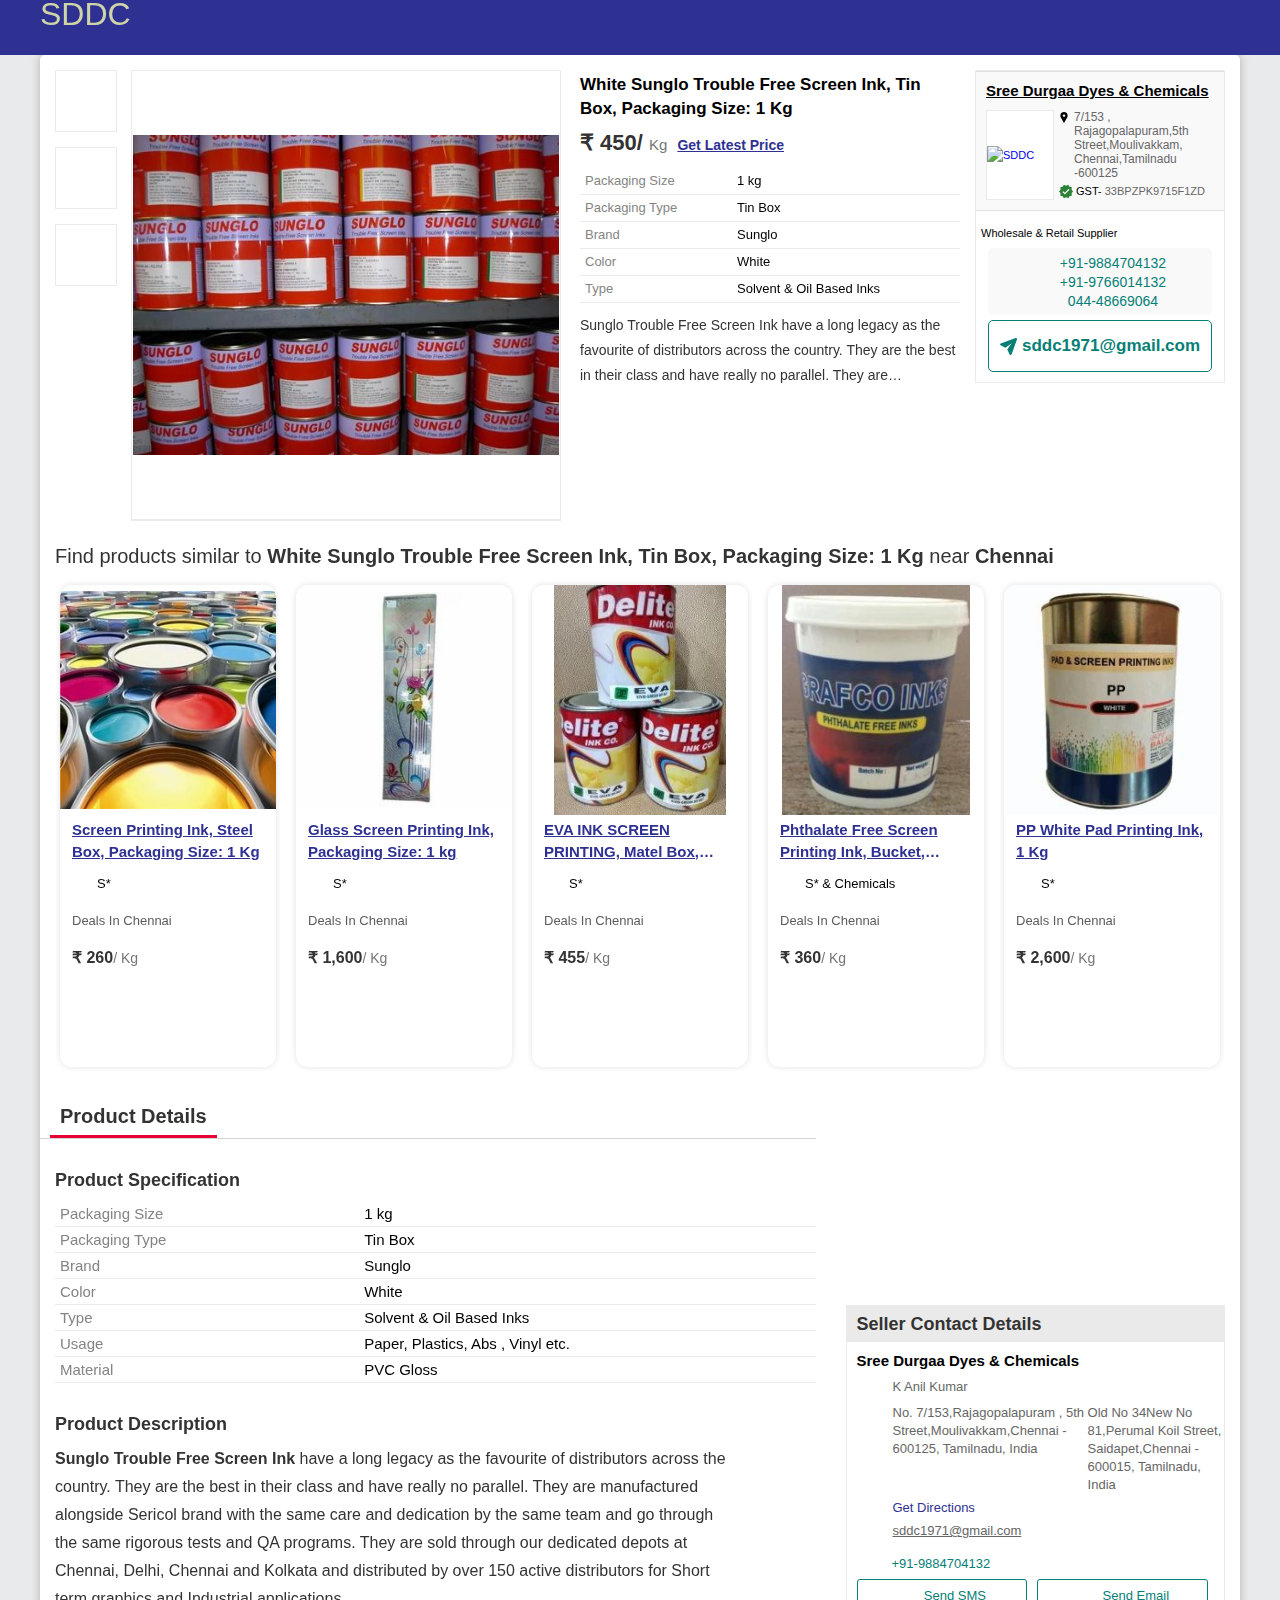
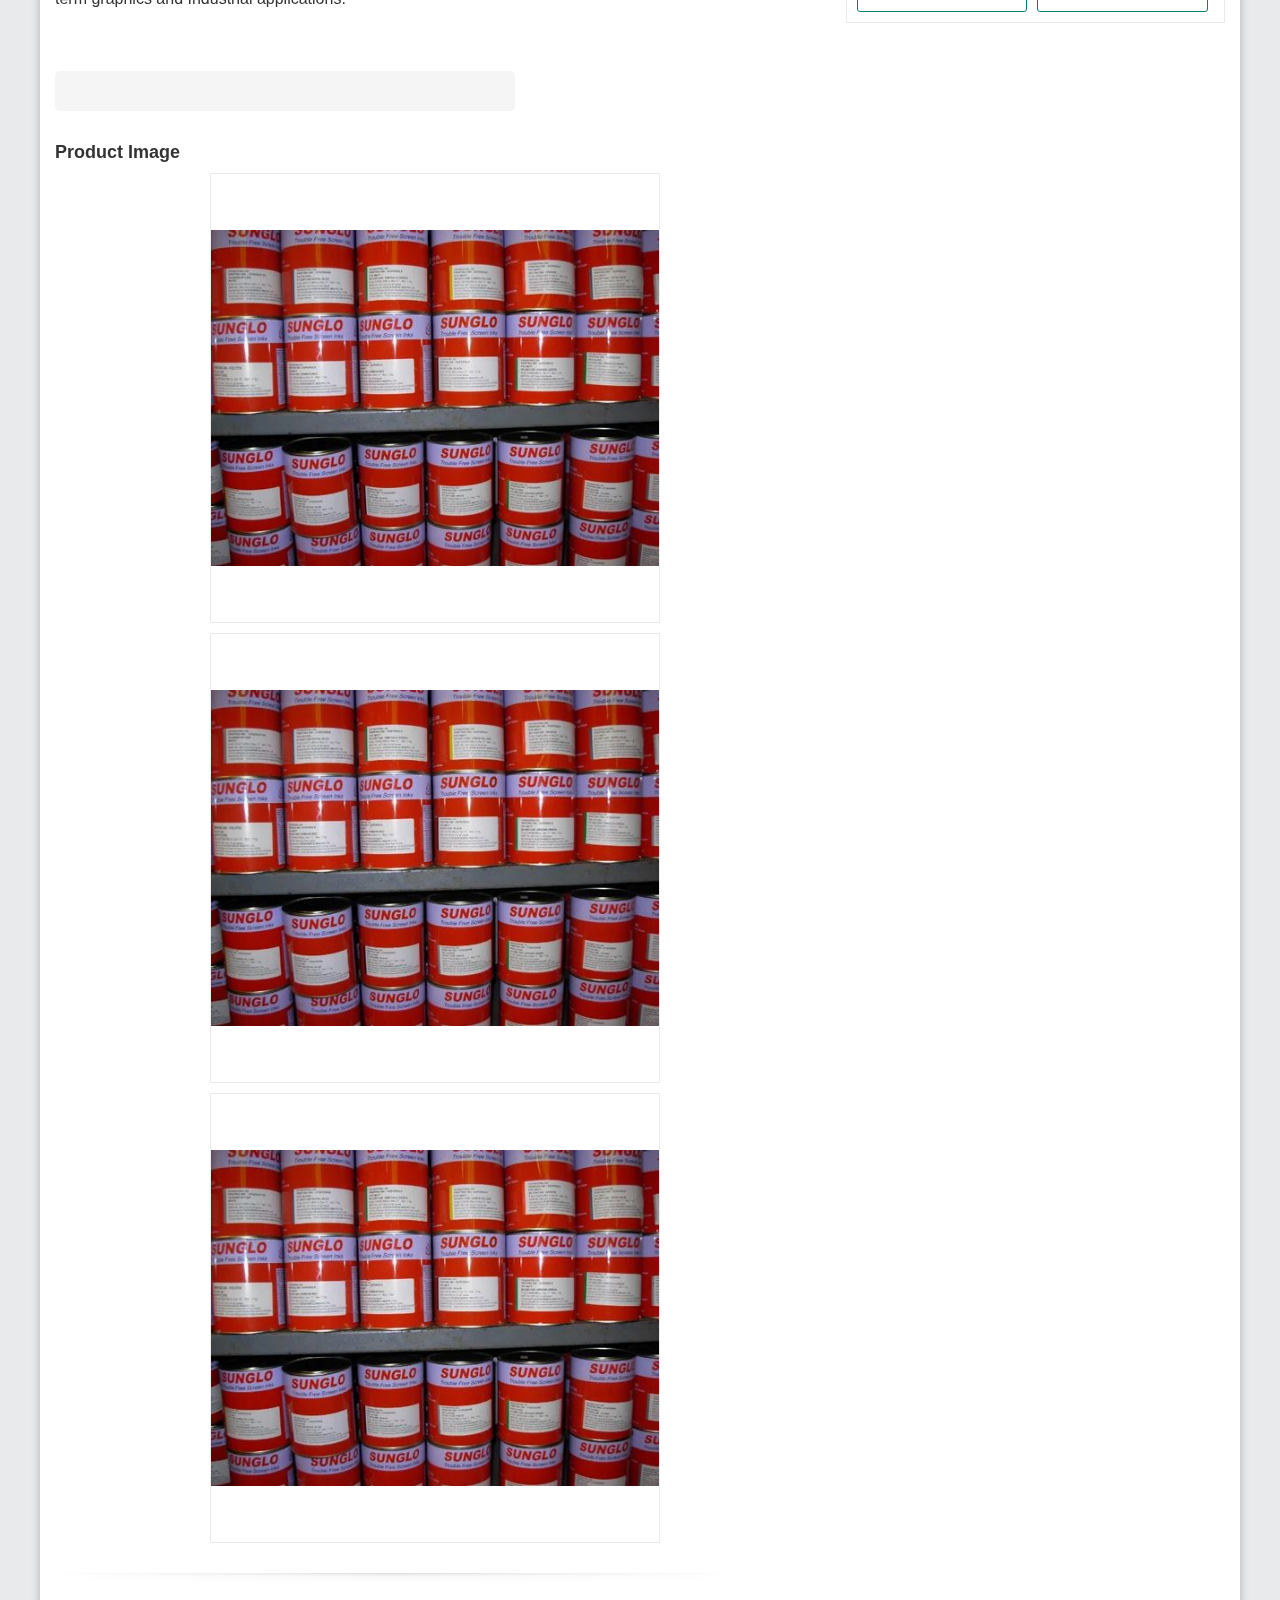
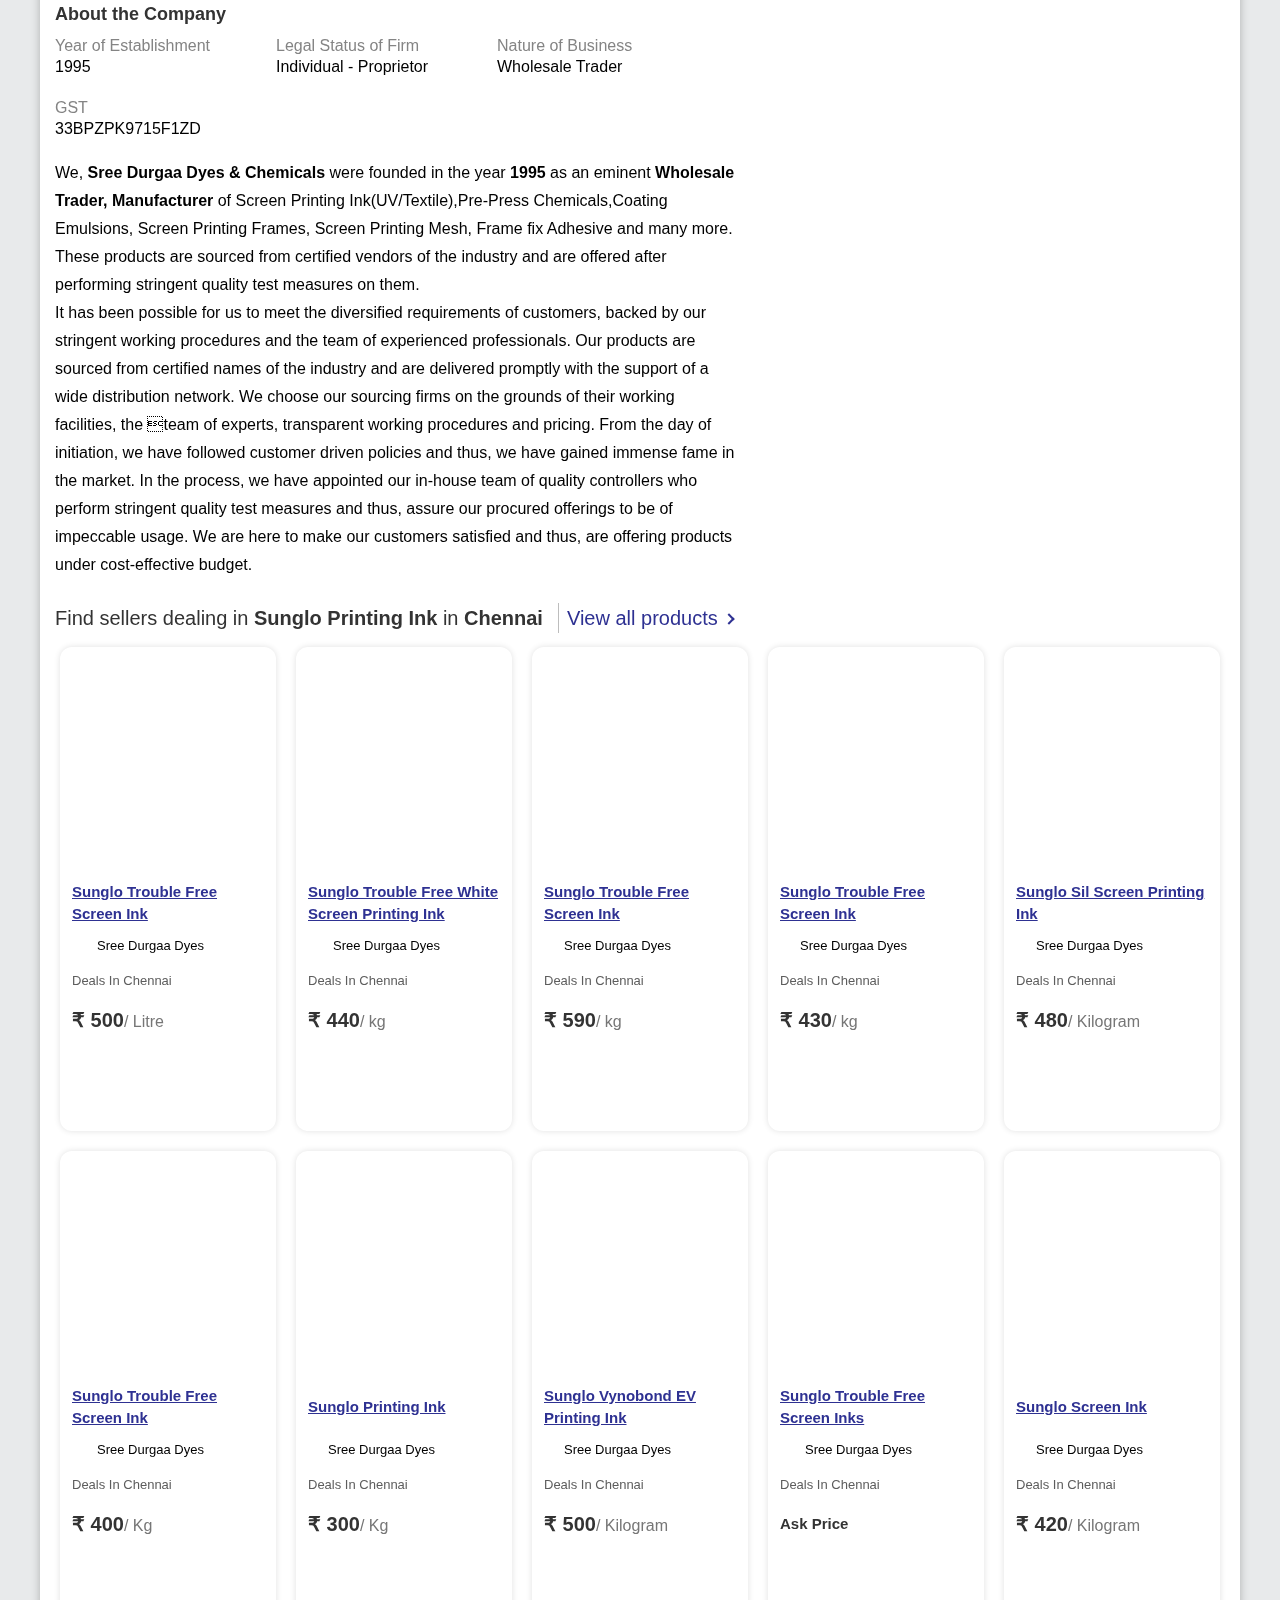
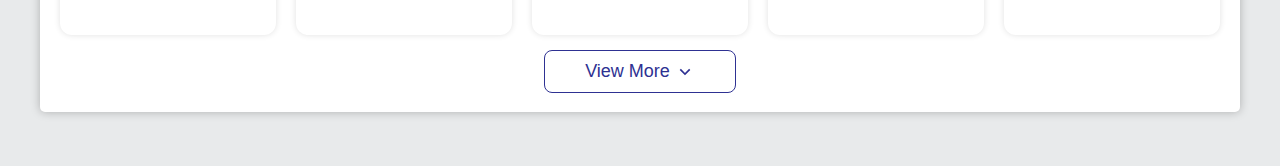
==== commit afe24fe6: "New7" ====
--- a/index.html
+++ b/index.html
@@ -1,18 +1,18 @@
-<html lang="en" class="" style="overflow: auto;"><head><meta http-equiv="Content-Type" content="text/html; charset=UTF-8"><style type="text/css" class="drift-base-styles">.drift-bounding-box,.drift-zoom-pane{position:absolute;pointer-events:none}@keyframes noop{0%{zoom:1}}@-webkit-keyframes noop{0%{zoom:1}}.drift-zoom-pane.drift-open{display:block}.drift-zoom-pane.drift-closing,.drift-zoom-pane.drift-opening{animation:noop 1ms;-webkit-animation:noop 1ms}.drift-zoom-pane{overflow:hidden;width:100%;height:100%;top:0;left:0}.drift-zoom-pane-loader{display:none}.drift-zoom-pane img{position:absolute;display:block;max-width:none;max-height:none}</style><script async="" src="https://mc.yandex.ru/metrika/tag.js"></script><script async="" src="https://mc.yandex.ru/metrika/tag.js"></script><script async="" src="https://mc.yandex.ru/metrika/tag.js"></script><script async="" src="https://mc.yandex.ru/metrika/tag.js"></script><script async="" src="https://mc.yandex.ru/metrika/tag.js"></script><script type="text/javascript" async="" src="./sunglo ink_files/js"></script><script async="" src="./sunglo ink_files/gtm.js.download"></script><script>if(void 0===_gaq||"object"!=typeof _gaq)var _gaq={push:function(e){if("_trackPageview"===e[0])imgtm.push({event:"VirtualPageview",virtualPageURL:e[1],virtualPageTitle:e[2]?e[2]:""});else if("_trackEvent"===e[0]){var t=1==e[5]?"IMEvent-NI":"IMEvent";imgtm.push({event:t,eventCategory:e[1],eventAction:e[2],eventLabel:e[3],eventValue:e[4]})}}};</script><meta name="viewport" content="width=device-width, initial-scale=1"><meta name="referrer" content="always"><link rel="dns-prefetch" href="https://utils.imimg.com/"><link rel="dns-prefetch" href="https://apps.imimg.com/"><link rel="dns-prefetch" href="https://2.imimg.com/"><link rel="dns-prefetch" href="https://3.imimg.com/"><link rel="dns-prefetch" href="https://4.imimg.com/"><link rel="dns-prefetch" href="https://5.imimg.com/"><link rel="icon" href="#"><link rel="preload" fetchpriority="high" as="image" href="./sunglo ink_files/sunglow-ink-500x500.jpg"><link type="text/css" rel="stylesheet" href="./sunglo ink_files/enqBl_desktop.min.css" media="all"><title>White Sunglo Trouble Free Screen Ink, Tin Box, Packaging Size: 1 Kg at Rs 400/kg in Chennai</title><meta name="description" content="Sree Durgaa Dyes - Offering White Sunglo Trouble Free Screen Ink, Tin Box, Packaging Size: 1 Kg at Rs 400/kg in Chennai, Maharashtra. Also find Sunglo Printing Ink price list | ID: 5702690455"><meta name="keywords" content="Sunglo Trouble Free Screen Ink wholesale trader, sunglo printing ink, printing ink, printing inks &amp; other supplies, Sree Durgaa Dyes, Erandwane Bharatkunj Vasahat No 2, Chennai, Maharashtra, Sree Durgaa Dyes map &amp; directions"><meta name="format-detection" content="telephone=no"><meta name="robots" content="index, follow"><link rel="canonical" href="https://www.sddc.com/proddetail/sunglo-trouble-free-screen-ink-5702690455.html"><link rel="alternate" media="only screen and (max-width: 640px)" href="https://m.sddc.com/proddetail/sunglo-trouble-free-screen-ink-5702690455.html"><link rel="alternate" href="android-app://com.sddc.m/https/m.sddc.com/proddetail/sunglo-trouble-free-screen-ink-5702690455.html"><meta property="og:title" content="Sunglo Trouble Free Screen Ink"><meta property="og:site_name" content="sddc.com"><meta property="og:url" content="https://www.sddc.com/proddetail/sunglo-trouble-free-screen-ink-5702690455.html"><meta property="og:image" content="https://5.imimg.com/data5/VT/UD/MY-3759890/sunglow-ink-500x500.jpg"><meta property="og:image:url" content="https://5.imimg.com/data5/VT/UD/MY-3759890/sunglow-ink-500x500.jpg"><meta property="og:image:width" content="250"><meta property="og:image:height" content="218"><meta property="og:description" content="Sree Durgaa Dyes - Offering White Sunglo Trouble Free Screen Ink, Tin Box, Packaging Size: 1 Kg at Rs 400/kg in Chennai, Maharashtra. Also find Sunglo Printing Ink price list | ID: 5702690455"><meta name="twitter:card" content="summary"><meta name="twitter:title" content="Sunglo Trouble Free Screen Ink"><meta name="twitter:description" content="Sree Durgaa Dyes - Offering White Sunglo Trouble Free Screen Ink, Tin Box, Packaging Size: 1 Kg at Rs 400/kg in Chennai, Maharashtra. Also find Sunglo Printing Ink price list | ID: 5702690455"><meta name="twitter:image" content="https://5.imimg.com/data5/VT/UD/MY-3759890/sunglow-ink-500x500.jpg"><meta name="twitter:image:width" content="250"><meta name="twitter:image:height" content="218"><script type="application/ld+json">{"@context":"https://schema.org","@type":"BreadcrumbList","itemListElement":[{"@type":"ListItem","position":1,"item":{"@id":"https://dir.sddc.com/","name":"sddc"}},{"@type":"ListItem","position":2,"item":{"@id":"https://dir.sddc.com/indianexporters/p_print.html","name":"Printing Inks & Other Supplies"}},{"@type":"ListItem","position":3,"item":{"@id":"https://dir.sddc.com/impcat/printing-ink.html","name":"Printing Ink"}},{"@type":"ListItem","position":4,"item":{"@id":"https://dir.sddc.com/impcat/sunglo-printing-ink.html","name":"Sunglo Printing Ink"}}]}</script><script type="application/ld+json">{"@context":"https://schema.org","@type":"ImageGallery","associatedMedia":[{"@type":"MediaObject","contentUrl":"https://5.imimg.com/data5/VT/UD/MY-3759890/sunglow-ink-1000x1000.jpg"},{"@type":"MediaObject","contentUrl":"https://5.imimg.com/data5/SELLER/Default/2023/9/348459199/BX/IY/TA/3759890/sunglo-trouble-free-screen-ink-1000x1000.jpg"},{"@type":"MediaObject","contentUrl":"https://5.imimg.com/data5/SELLER/Default/2023/9/348459099/CS/ZO/LF/3759890/sunglo-trouble-free-screen-ink-1000x1000.jpg"}]}</script><script type="application/ld+json">{"@context":"https://schema.org/","@type":"Product","name":"Sunglo Trouble Free Screen Ink","image":"https://5.imimg.com/data5/VT/UD/MY-3759890/sunglow-ink-500x500.jpg","url":"https://www.sddc.com/proddetail/sunglo-trouble-free-screen-ink-5702690455.html","description":"Sunglo Trouble Free Screen Ink have a long legacy as the favourite of distributors across the country. They are the best in their class and have really no parallel. They are manufactured alongside Sericol brand with the same care and dedication by the same team and go through the same rigorous tests and QA programs. They are sold through our dedicated depots at Chennai, Delhi, Chennai and Kolkata and distributed by over 150 active distributors for Short term graphics and Industrial applications.","offers":{"@type":"Offer","priceCurrency":"INR","price":"400","url":"https://www.sddc.com/proddetail/sunglo-trouble-free-screen-ink-5702690455.html","availability":"https://schema.org/InStock","seller":{"@type":"Organization","name":"Sree Durgaa Dyes"}}}</script><script>var glmodid="PRODDTL"; var isRIPHtml=0; var enq_dsbl=1; var bl_in=0;var EnqJSloaded = 0;var sugg='';var pdp_signin=0;var page = {};var prod_serv='P';var pdpReactPage=1;var pdpIms = {buyer_iso : null ,countOfSmpPrds : 0 , allSectionLoaded : 0 , sectionObj : {
+<html lang="en" class="" style="overflow: auto;"><head><meta http-equiv="Content-Type" content="text/html; charset=UTF-8"><style type="text/css" class="drift-base-styles">.drift-bounding-box,.drift-zoom-pane{position:absolute;pointer-events:none}@keyframes noop{0%{zoom:1}}@-webkit-keyframes noop{0%{zoom:1}}.drift-zoom-pane.drift-open{display:block}.drift-zoom-pane.drift-closing,.drift-zoom-pane.drift-opening{animation:noop 1ms;-webkit-animation:noop 1ms}.drift-zoom-pane{overflow:hidden;width:100%;height:100%;top:0;left:0}.drift-zoom-pane-loader{display:none}.drift-zoom-pane img{position:absolute;display:block;max-width:none;max-height:none}</style><script async="" src="https://mc.yandex.ru/metrika/tag.js"></script><script async="" src="https://mc.yandex.ru/metrika/tag.js"></script><script async="" src="https://mc.yandex.ru/metrika/tag.js"></script><script async="" src="https://mc.yandex.ru/metrika/tag.js"></script><script async="" src="https://mc.yandex.ru/metrika/tag.js"></script><script async="" src="https://mc.yandex.ru/metrika/tag.js"></script><script type="text/javascript" async="" src="./sunglo ink_files/js"></script><script async="" src="./sunglo ink_files/gtm.js.download"></script><script>if(void 0===_gaq||"object"!=typeof _gaq)var _gaq={push:function(e){if("_trackPageview"===e[0])imgtm.push({event:"VirtualPageview",virtualPageURL:e[1],virtualPageTitle:e[2]?e[2]:""});else if("_trackEvent"===e[0]){var t=1==e[5]?"IMEvent-NI":"IMEvent";imgtm.push({event:t,eventCategory:e[1],eventAction:e[2],eventLabel:e[3],eventValue:e[4]})}}};</script><meta name="viewport" content="width=device-width, initial-scale=1"><meta name="referrer" content="always"><link rel="dns-prefetch" href="https://utils.imimg.com/"><link rel="dns-prefetch" href="https://apps.imimg.com/"><link rel="dns-prefetch" href="https://2.imimg.com/"><link rel="dns-prefetch" href="https://3.imimg.com/"><link rel="dns-prefetch" href="https://4.imimg.com/"><link rel="dns-prefetch" href="https://5.imimg.com/"><link rel="icon" href="#"><link rel="preload" fetchpriority="high" as="image" href="./sunglo ink_files/sunglow-ink-500x500.jpg"><link type="text/css" rel="stylesheet" href="./sunglo ink_files/enqBl_desktop.min.css" media="all"><title>White Sunglo Trouble Free Screen Ink, Tin Box, Packaging Size: 1 Kg at Rs 400/kg in Chennai</title><meta name="description" content="Sree Durgaa Dyes - Offering White Sunglo Trouble Free Screen Ink, Tin Box, Packaging Size: 1 Kg at Rs 400/kg in Chennai, Maharashtra. Also find Sunglo Printing Ink price list | ID: 5702690455"><meta name="keywords" content="Sunglo Trouble Free Screen Ink wholesale trader, sunglo printing ink, printing ink, printing inks &amp; other supplies, Sree Durgaa Dyes, Erandwane Bharatkunj Vasahat No 2, Chennai, Maharashtra, Sree Durgaa Dyes map &amp; directions"><meta name="format-detection" content="telephone=no"><meta name="robots" content="index, follow"><link rel="canonical" href="https://www.sddc.com/proddetail/sunglo-trouble-free-screen-ink-5702690455.html"><link rel="alternate" media="only screen and (max-width: 640px)" href="https://m.sddc.com/proddetail/sunglo-trouble-free-screen-ink-5702690455.html"><link rel="alternate" href="android-app://com.sddc.m/https/m.sddc.com/proddetail/sunglo-trouble-free-screen-ink-5702690455.html"><meta property="og:title" content="Sunglo Trouble Free Screen Ink"><meta property="og:site_name" content="sddc.com"><meta property="og:url" content="https://www.sddc.com/proddetail/sunglo-trouble-free-screen-ink-5702690455.html"><meta property="og:image" content="https://5.imimg.com/data5/VT/UD/MY-3759890/sunglow-ink-500x500.jpg"><meta property="og:image:url" content="https://5.imimg.com/data5/VT/UD/MY-3759890/sunglow-ink-500x500.jpg"><meta property="og:image:width" content="250"><meta property="og:image:height" content="218"><meta property="og:description" content="Sree Durgaa Dyes - Offering White Sunglo Trouble Free Screen Ink, Tin Box, Packaging Size: 1 Kg at Rs 400/kg in Chennai, Maharashtra. Also find Sunglo Printing Ink price list | ID: 5702690455"><meta name="twitter:card" content="summary"><meta name="twitter:title" content="Sunglo Trouble Free Screen Ink"><meta name="twitter:description" content="Sree Durgaa Dyes - Offering White Sunglo Trouble Free Screen Ink, Tin Box, Packaging Size: 1 Kg at Rs 400/kg in Chennai, Maharashtra. Also find Sunglo Printing Ink price list | ID: 5702690455"><meta name="twitter:image" content="https://5.imimg.com/data5/VT/UD/MY-3759890/sunglow-ink-500x500.jpg"><meta name="twitter:image:width" content="250"><meta name="twitter:image:height" content="218"><script type="application/ld+json">{"@context":"https://schema.org","@type":"BreadcrumbList","itemListElement":[{"@type":"ListItem","position":1,"item":{"@id":"https://dir.sddc.com/","name":"sddc"}},{"@type":"ListItem","position":2,"item":{"@id":"https://dir.sddc.com/indianexporters/p_print.html","name":"Printing Inks & Other Supplies"}},{"@type":"ListItem","position":3,"item":{"@id":"https://dir.sddc.com/impcat/printing-ink.html","name":"Printing Ink"}},{"@type":"ListItem","position":4,"item":{"@id":"https://dir.sddc.com/impcat/sunglo-printing-ink.html","name":"Sunglo Printing Ink"}}]}</script><script type="application/ld+json">{"@context":"https://schema.org","@type":"ImageGallery","associatedMedia":[{"@type":"MediaObject","contentUrl":"https://5.imimg.com/data5/VT/UD/MY-3759890/sunglow-ink-1000x1000.jpg"},{"@type":"MediaObject","contentUrl":"https://5.imimg.com/data5/SELLER/Default/2023/9/348459199/BX/IY/TA/3759890/sunglo-trouble-free-screen-ink-1000x1000.jpg"},{"@type":"MediaObject","contentUrl":"https://5.imimg.com/data5/SELLER/Default/2023/9/348459099/CS/ZO/LF/3759890/sunglo-trouble-free-screen-ink-1000x1000.jpg"}]}</script><script type="application/ld+json">{"@context":"https://schema.org/","@type":"Product","name":"Sunglo Trouble Free Screen Ink","image":"https://5.imimg.com/data5/VT/UD/MY-3759890/sunglow-ink-500x500.jpg","url":"https://www.sddc.com/proddetail/sunglo-trouble-free-screen-ink-5702690455.html","description":"Sunglo Trouble Free Screen Ink have a long legacy as the favourite of distributors across the country. They are the best in their class and have really no parallel. They are manufactured alongside Sericol brand with the same care and dedication by the same team and go through the same rigorous tests and QA programs. They are sold through our dedicated depots at Chennai, Delhi, Chennai and Kolkata and distributed by over 150 active distributors for Short term graphics and Industrial applications.","offers":{"@type":"Offer","priceCurrency":"INR","price":"400","url":"https://www.sddc.com/proddetail/sunglo-trouble-free-screen-ink-5702690455.html","availability":"https://schema.org/InStock","seller":{"@type":"Organization","name":"Sree Durgaa Dyes"}}}</script><script>var glmodid="PRODDTL"; var isRIPHtml=0; var enq_dsbl=1; var bl_in=0;var EnqJSloaded = 0;var sugg='';var pdp_signin=0;var page = {};var prod_serv='P';var pdpReactPage=1;var pdpIms = {buyer_iso : null ,countOfSmpPrds : 0 , allSectionLoaded : 0 , sectionObj : {
             ecom: {"secHeading":"ecom_prod","vmore":"ecom_view_more","isPresent":-1},
             caps: {"secHeading":"capsprds","vmore":"","isPresent":-1},
             dual: {"secHeading":"plawidget","vmore":"","isPresent":-1}
-        }}</script><meta name="next-head-count" content="39"><link rel="stylesheet" href="./sunglo ink_files/header-new61.min.css"><link rel="preload" href="./sunglo ink_files/[prodinfo]-112.css" as="style"><link rel="stylesheet" href="./sunglo ink_files/[prodinfo]-112.css" data-n-p=""><link rel="preload" href="./sunglo ink_files/Template1-112.css" as="style"><link rel="stylesheet" href="./sunglo ink_files/Template1-112.css"><noscript data-n-css=""></noscript><script defer="" nomodule="" src="./sunglo ink_files/polyfills-c67a75d1b6f99dc8.js.download"></script><script src="./sunglo ink_files/jquery2.js.download" defer="" data-nscript="beforeInteractive"></script><script defer="" src="./sunglo ink_files/Template1-278.js.download"></script><script defer="" src="./sunglo ink_files/ZoomedImage-278.js.download"></script><script defer="" src="./sunglo ink_files/AdUnit-278.js.download"></script><script src="./sunglo ink_files/webpack-278.js.download" defer=""></script><script src="./sunglo ink_files/main-278.js.download" defer=""></script><script src="./sunglo ink_files/_app-278.js.download" defer=""></script><script src="./sunglo ink_files/[prodinfo]-278.js.download" defer=""></script><script src="./sunglo ink_files/_buildManifest.js.download" defer=""></script><script src="./sunglo ink_files/_ssgManifest.js.download" defer=""></script><link rel="stylesheet" type="text/css" href="./sunglo ink_files/SellerWidget-112.css"><link rel="stylesheet" type="text/css" href="./sunglo ink_files/OpenForm-45.css"><script id="google-api-script" src="./sunglo ink_files/platform.js.download" async="" gapi_processed="true"></script><link rel="stylesheet" type="text/css" href="./sunglo ink_files/AjaxSections-112.css"><style type="text/css">.inHbg,.h_ic24:before,.h_ic25:before,.h_ic26:before,.h_ic27:before,.h_ic28:before,.h_ic29:before,.h_ic30:before,.h_ic31:before,.h_ic41:before,.h_ic32:before,.h_ic33:before,.h_ic35:before,.h_ic1:before,.h_ic2:before,.h_ic34:before,.h_ic3:before,.h_ic4:before,.h_ic6:before,.h_ic19:before,.h_ic16:before,.h_ic10:before,.h_ic7:before,.h_ic8:before,.h_ic40:before,.h_ic5:before,.h_ic21:before,.h_ic11:before,.h_ic36:before,.h_ic37:before,.h_ic38:before,.h_ic39:before,.h_ic43:before,.cvTwtIn:before{background-image: url("https://utils.imimg.com/globalhf/home-new-icon16.png");background-repeat: no-repeat;}</style><style> .bgnn{background:none!important;text-align:center!important;padding:0px!important;}.submit_pop2 {height: 40px;line-height: 36px;border: 1px solid #00a699;background:url([data-uri]) no-repeat scroll 135px 11px;background-color:#00a699;color: #fff;float:left;display:block;width:180px;text-align:left;padding-left:25px;margin:50px 0px;font-size:15px!important;letter-spacing:2px;font-weight:bold;right:88px!important}.identi-wrap,.identi-wrap1{border-top:3px solid #e8eaeb;position:absolute;top:15px;width:97%;height:1px;z-index:-2;left:0px;right:0px;margin:0px auto;}.tipbdr{border:1px solid #00a699!important;}.identi-wrap1{border-top:3px solid #00a699;}.wrpicons{background: url(//utils.imimg.com/globalhf/icon-iden.png) no-repeat;width:40px;height:40px;}.lgic{background-position:0 0; float:left;}.lgic1{background-position:0px -81px; float:left;margin-left:6px;}.lgic2{background-position:0px -161px; float:left;}.icbx{width:40px;float:left;}.icbx2{width:44px;float:left;}.icbx1{width:100px;float:left;margin-top:-3px;}.icbxdr{border:1px solid #dfe1e2; padding:0px 12px;background:#fff;position:absolute;top:4px;z-index:-1;font-size:14px;height:24px;line-height:25px;}.iclfps{left:32px;}.iclrps{right:4px;}.bxpsi{position:relative;margin:25px 70px 5px 70px;color:#909090;font-family:arial;font-size:14px;}.bxpsi1{position:relative;margin:18px 70px 0px 70px;color:#909090;font-family:arial;font-size:14px;}.icsl{color:#00a699;font-weight:700;}.mobi-txt-ctl {border:1px solid #999;border-radius:4px;font-size:13px;margin:0 auto 0 8px;padding: 13px 17px 13px 106px;width:194px; }.btn-pop-ctl {color: #fff;border:medium none;border-radius: 5px;cursor: pointer;font-size: 17px;font-weight: 700;margin-left: 2px;padding: 0 15px;height: 44px;background-Color: #00f}#maskctl {background: #000;position:fixed;opacity: .7;filter: alpha(opacity=50); -ms-filter: alpha(Opacity=50); top: 0; bottom: 0; left: 0; right: 0; z-index: 8; display: none;} .iden-pop {z-index: 999;height: 400px; width: 800px; position: fixed; left: 50%; margin-left: -400px; top: 50%; margin-top: -200px; background: #fff; background-repeat: no-repeat; background-position: 485px 0 } #err-msg-mbl-ctl { background: rgba(0, 0, 0, 0) none repeat scroll 0 0; border-radius: 4px; color: red; font-size: 13px; left: 24px; margin-top: 1px; position: absolute; text-align: right; width: 304px; } .cntry_drpdwn2 { clear: both; float: left; height: 31px; margin: 4px -92px 0; position: absolute; } .cntry_drpdwn2 dt a { display: inline-block; height: 22px!important; padding: 9px 3px 6px 6px; width: 35px; background: none!important; } .cntry_drpdwn2 .value { border-left: 1px solid #bdc7d8 !important; /*bottom: 13px!important;*/ height: 28px; } .mloder { margin: -65px 0 0 320px } .mloder1 { margin: -28px 0 0 287px } .mloder2 { margin: 15px 0 0 160px } .mloder3 { margin: -25px 0 0 320px } .tnkmsg { margin: 80px 69px; color: #000; }.font_26 { font-size: 26px; color:#fff!important;} .wel-txt { font-size: 28px; line-height: 35px } .wel-msg { font-size: 20px; line-height: 30px; margin: -9px 9px 24px 9px; color: #000; } .wel-comny { width: 520px; font-size: 24px; color: #000; margin: 15px 0 0 75px; }.cltop{cursor: pointer;font-size: 20px;position: absolute;right: 8px;top: 1px;line-height: 20px;z-index: 1;color: #9396f4;}.cltop:hover{color:#fff;} .wel-logo { background-position: -7px -400px; height: 75px; width: 300px; margin: -30px 0 10px 62px; }@-moz-document url-prefix() { .cntry_drpdwn2 .value { border-bottom: 1px solid #f1f1f1 } }.fll { float: left } .wbx-50{width:250px; height:80px;  float:left} .iden_bg { background: #fff; position: fixed; margin: 0 auto; left: 0; right: 0; text-align: center; top: 200px; z-index: 8 } .mb55{margin-bottom:55px} .clos-1 { color: #fff; cursor: pointer; font-size: 12px; padding: 4px; position: absolute; right: 0; top: 0px; } .font_20 { font-size: 20px; } .font_20, .font_30{ color: #fff; text-align: center;}.font_26 { font-size: 26px;color:#fff!important;}.font_34 { font-size: 32px; color:#fff!important;font-weight: bold; } .font_30 { font-size: 24px; line-height:40px } .pt30{padding-top:20px;} .input_pop {border:1px solid #b0b0b0; float: left; height: 41px; line-height: 42px; margin: 0 5px 0 0; padding-left: 100px; width: 200px; } .input_pop:focus{box-shadow:rgb(204, 204, 204) 0px 0px 2px 2px}.submit_pop { width: 110px; height: 40px; line-height: 40px; border: 1px solid #000099; background: #000099; font-size: 20px; color: #fff; float: left; }.mt20{margin-top:20px} .submit_pop1 {height: 40px;line-height: 36px;border: 1px solid #00a699;background:#00a699;color: #fff;float:left;display:block;width:247px;margin:50px 0px;font-size:15px;letter-spacing:2px;font-weight:bold;} .pop_image_bg { background-image: url(//utils.imimg.com/globalhf/run-bg.png); background-repeat: no-repeat; background-position:30px 0 } .pop_image_bg { width: 165px; height: 90px; float: left; }.image_arr { width: 60px; height: 60px; background-position: -15px 0; top: -42px; left: -65px } .porl { display: inline-block } .poab { position: absolute } .dropdown dd ul {width: 300px !important;z-index: 99;text-align:left} .dropdown dt {height: 27px !important}.wd_sum { display: block; margin: 40px 0; font-size:15px; width:180px } .flot_n { float: inherit } .bg_bl{background:#2e3192} .wd_box1 { width: 500px; }.m_pop { margin-top: 10px } .ht50 { height: 120px;} #em_field { position: relative } .emicon { background-position: -273px -177px !important; width: 25px; height: 25px; display: block; position: absolute; top: 5px; left: 100px; }.im_logo_cn{background:url(//utils.imimg.com/globalhf/im-logo-icon.png) ; background-repeat:no-repeat} .im_logo_cn { width: 100px; height: 30px; margin: 0 auto; background-size: contain; position: absolute; bottom: 0; left: 0; right: 0; }.logoN{background:url(//utils.imimg.com/globalhf/im-logo-icon.png) ; background-repeat:no-repeat;width: 100px; height: 30px; margin: 0 auto; background-size: contain; position: absolute;bottom:0px;}.ic-btm{position:absolute;bottom:0px;width:100%;height:75px;}.ic-btm1{position:absolute;bottom:0px;width:100%;}.check_icon{width:16px; height:16px; background-image:url([data-uri]); display:block; float:left;margin-right: 4px;}.numbr{ left: 47px; position: absolute; font-style:italic;top:235px;color:#999}.ht-box{height: 300px;font-family: arial;font-sizE: 12px;}.font_35 { font-size: 35px; color:#000099!important;line-height:45px;margin-right:-9px;text-transform:uppercase; font-weight: bold; }.font_15 {font-size: 15px; font-weight: bold;}.font_17 {font-size: 17px!important;line-height:31px; color: white; }.font_10{font-size: 17px!important;line-height:34px;} .bl-arrow{ width: 130px; height: 80px; background: #2e3192; position:absolute; right:-10px; -webkit-transform: skew(-30deg); -moz-transform: skew(-30deg); -o-transform: skew(-30deg); transform: skew(-30deg); } .bl-arrow::after{    border-color: #fff; border-style: solid; border-width: 30px; content: ""; height: 40px; position: absolute; right: -59px; width: 0;}.lnh44 { line-height: 44px;height:44px; }.f30 { font-size: 30px }.pr-id{position:relative}#countrySuggester .value,#countrySuggesterIdenPop .value{background:#f1f1f1;display:inline-block;width:45px;text-align:center;left:0px;bottom:13px;line-height:24px}.pt10{padding-top:10px}.pt5{padding-top:5px;}.diblk{display:inline-block}input,input::-webkit-input-placeholder{font-size:inherit}input,input::-moz-placeholder{font-size:inherit}input,input:-moz-placeholder{font-size:inherit}input,input:-ms-input-placeholder{font-size:inherit}#mbl_idn{box-sizing:content-box; font-size:17px;}#err-msg-mbl-ctl{border:none;padding:0;margin-left: 55px;}.skptxt{color:#999;cursor: pointer;font-size: 14px; line-height:28px;margin-left: 10px;float: left;}.load_s{box-shadow:0 0 3px 3px orange!important;background-color:#ffd29a!important;background-image:-webkit-linear-gradient(-45deg,rgba(255,154,26,1) 25%,transparent 25%,transparent 50%,rgba(255,154,26,1) 50%,rgba(255,154,26,1) 75%,transparent 75%,transparent)!important;background-image:-moz-linear-gradient(-45deg,rgba(255,154,26,1) 25%,transparent 25%,transparent 50%,rgba(255,154,26,1) 50%,rgba(255,154,26,1) 75%,transparent 75%,transparent)!important;background-image:-ms-linear-gradient(-45deg,rgba(255,154,26,1) 25%,transparent 25%,transparent 50%,rgba(255,154,26,1) 50%,rgba(255,154,26,1) 75%,transparent 75%,transparent)!important;background-image:linear-gradient(-45deg,rgba(255,154,26,1) 25%,transparent 25%,transparent 50%,rgba(255,154,26,1) 50%,rgba(255,154,26,1) 75%,transparent 75%,transparent)!important;-webkit-background-size:50px 50px!important;-moz-background-size:50px 50px!important;-ms-background-size:50px 50px!important;background-size:50px 50px!important;-webkit-animation:move 2s linear infinite!important;-moz-animation:move 2s linear infinite!important;-ms-animation:move 2s linear infinite!important;animation:move 2s linear infinite!important;overflow:auto;-webkit-box-shadow:inset 0 10px 0 rgba(255,255,255,.2)!important;-moz-box-shadow:inset 0 10px 0 rgba(255,255,255,.2)!important;-ms-box-shadow:inset 0 10px 0 rgba(255,255,255,.2)!important;box-shadow:0 0 3px 3px orange!important;opacity:.7;filter:alpha(opacity=70)}@-webkit-keyframes move {0%{background-position:0 0} 100%{background-position:50px 50px} } @-moz-keyframes move {0%{background-position:0 0} 100%{background-position:50px 50px} } @-ms-keyframes move {0%{background-position:0 0} 100%{background-position:50px 50px} } @keyframes move {0%{background-position:0 0} 100%{background-position:50px 50px} }}</style><link rel="stylesheet" href="./sunglo ink_files/imloginv1-v43.css" type="text/css"><style>.dropdown dd,.dropdown dt,.dropdown ul{margin:0px;padding:0px;}.dropdown dd{position:relative;}.dropdown dt a{display:inline-block;width:35px;height:20px;}.dropdown dt a span{cursor:pointer; display:block;}.dropdown dd ul{background:#FFFFFF none repeat scroll 0 0;display:none;list-style:none; padding:5px;position:absolute;left:0px;top:2px;width:auto;height:155px;overflow-y:scroll;border:1px solid #bdc7d8;}.dropdown dd ul li a {color:black;padding:5px;display:block;display:inline-block;cursor:pointer; font-size:14px;font-family: arial;text-decoration: none;}.dropdown dt a  span,.dropdown dd ul li span{width:16px;height:11px;background:url('//utils.imimg.com/imsrchui/imgs/country-v5.png');}.dropdown dt a  span{margin:4px 3px;}.dropdown dd ul li span{display:inline-block;}.value{bottom: 5px;left: 2px;position: relative;font-size:14px;font-family: Arial;}.as_arrow{position: relative; top: 40%;margin-top:-19px;left:24px;width:0;height:0;border-left:3px solid transparent;border-right:3px solid transparent; border-top: 4px solid #555;}.as_arrow.up{border-top:none;border-bottom:4px solid #555;}.dropdown dd ul li.selected {background:#ddf}.dropdown dd ul li:hover {background: none repeat scroll 0 0 #efefef; color: #FFFFFF;cursor:pointer;}.dropdown dd rll li:nth-child(3){border-bottom: 1px solid #ccc;}</style><style>.ui-menu .ui-menu-item a.as_ui-state-hover.flng-l {visibility:visible;color:#fff;}.flng-l.pro-q { top: 13px; }.ui-menu .ui-menu-item .as_ui-state-hover .flng-l{visibility:visible;color:#fff !important;}.as_ui-widget-content{background:#fff;padding:0px !important; border-top:0; border-bottom-left-radius: 3px; border-bottom-right-radius: 3px;}.as_ui-widget-content li{padding:0 !important;}.wd50 .ui-autocomplete .ui-menu-item .flng-l {z-index: 2;margin-right: 3px;font-size: 12px !important;visibility: hidden;position: absolute;background: #2e3192;color: #fff !important;right: -2px;top: 2px;font-weight: normal;border-radius: 5px; height: 12px;line-height: 12px;}.blink {font-size:16px !important;font-weight:bold}.-menu-menu-item:hover .flng-l {visibility:visible;background:#2e3192!important;color: #fff!important;}.ui-menu .sug_box {background: #f6f7f9;border-bottom: 1px solid #e2e2e2;padding:5px 6px;color:#888;font-size:16px;font-weight: bold}.ui-pleft {text-indent:15px!important}.ui-sleft {text-indent:5px!important}.img-sep {border-top:2px solid #ccc;}.pro-q {top:13px;}.wd50 {width:100%;position:relative;padding-bottom: 5px;padding-top: 4px;}.autocomplete-box {padding:0px !important;left:680px;overflow: hidden;z-index:3;}.autocomplete-box ul{margin: 0 0 0px}.clear {clear: both}.ui-menu-box{float:left;width:50%;text-align:center;color:#0c0f71 !important;background:#ededed!important;}.recp {display:table;text-align:left;color:#000;font-size:16px;font-weight:bold;font-style:italic;padding:0 5px;width:99%}.sugbx{background:#eee !important;}.sugbx ul {list-style:none;margin:0;padding:0;}.sugbx ul li{padding:5px 0}</style><style>.ui-menu .ui-menu-item a.as_ui-state-hover,.ui-menu .ui-menu-item a.as_ui-state-active{background:#ededed !important;padding:6px 0}.ui-menu{list-style:none;}.ui-menu .ui-menu-item{list-style:none;position:relative;font-family:arial;background:#fff}.ui-menu .ui-menu-item a{text-decoration:none;font-size:16px;list-style:none;cursor:pointer;display:block;text-indent:5px;padding:6px 5px !important;font-family:Gotham,'Helvetica Neue',Helvetica,Arial,sans-serif !important;color: #0C0F71 !important}.ui-placeholder-input{color:#8d8d8d}.as_ui-widget-content li:hover{background:#ededed}.as_ui-widget-content li a:hover{background:none;}.cat {color: #c94105;font:bold 16px Arial;padding-left:5px}.ui-title {border-top:1px solid #ccc;margin-top:12px;overflow:visible;height:5px;padding:5px 5px 12px 10px;}.ui-title.hover-d {background-color:#fff !important;color:#333;}.ui-title .text {color:#585454;font:bold 16px Arial}.product-img {display: table;width: 100%}.product-img .pro_img {text-align:center;display:table-cell;width:50px;height:40px}.product-img .pro_img img{max-height:45px;transform:scale(1.3);border:1px solid #ccc;padding:10px;background:#fff;}.product-title{color: #0C0F71;overflow:hidden;font-size:16px;text-align: center;padding-bottom: 10px;display: inline-block;}.scat {color:#c94105;font:bold 16px Arial;padding-left:5px}.showmore {text-align:right !important;}li.showmore a {color:#545454 !important;}.wht{background: #fff !important}.sugbx hr{margin-top:15px;background: -moz-linear-gradient(left, rgba(242,242,242,0.7) 0%, rgba(242,242,242,0.7) 1%, rgba(158,158,158,0.84) 52%, rgba(242,242,242,0.98) 100%);background: -webkit-linear-gradient(left, rgba(242,242,242,0.7) 0%,rgba(242,242,242,0.7) 1%,rgba(158,158,158,0.84) 52%,rgba(242,242,242,0.98) 100%);background: linear-gradient(to right, rgba(242,242,242,0.7) 0%,rgba(242,242,242,0.7) 1%,rgba(158,158,158,0.84) 52%,rgba(242,242,242,0.98) 100%);filter: progid:DXImageTransform.Microsoft.gradient( startColorstr='#b3f2f2f2', endColorstr='#faf2f2f2',GradientType=1 );height: 1px;border: none;}.dsp{display: table !important;}.sIcon{background: url(//utils.imimg.com/globalhf/hrd-sp-v19.png);width: 20px;height: 20px;top: 2px;left:2px;position: absolute;padding-top: 4px;}i.sIcon.rcnt{background-position:-341px -136px}i.sIcon.pplr{background-position:-413px -136px}i.sIcon.nrml{background-position:-377px -138px}.ui-menu.dAtsugst .ui-menu-item a{padding: 6px 5px 6px 20px!important;}.suppl.wd50 ul li a b{font-weight: normal}.sugg_dim{background-color: rgba(0,0,0,0.7);z-index: 8;display: block;position: fixed;top: 55px;bottom: 0;left: 0;right: 0;margin: auto;}</style><meta http-equiv="origin-trial" content="[base64]"><meta http-equiv="origin-trial" content="Amm8/NmvvQfhwCib6I7ZsmUxiSCfOxWxHayJwyU1r3gRIItzr7bNQid6O8ZYaE1GSQTa69WwhPC9flq/oYkRBwsAAACCeyJvcmlnaW4iOiJodHRwczovL2dvb2dsZXN5bmRpY2F0aW9uLmNvbTo0NDMiLCJmZWF0dXJlIjoiV2ViVmlld1hSZXF1ZXN0ZWRXaXRoRGVwcmVjYXRpb24iLCJleHBpcnkiOjE3NTgwNjcxOTksImlzU3ViZG9tYWluIjp0cnVlfQ=="><meta http-equiv="origin-trial" content="A9uiHDzQFAhqALUhTgTYJcz9XrGH2y0/9AORwCSapUO/f7Uh7ysIzyszNkuWDLqNYg8446Uj48XIstBW1qv/wAQAAACNeyJvcmlnaW4iOiJodHRwczovL2RvdWJsZWNsaWNrLm5ldDo0NDMiLCJmZWF0dXJlIjoiRmxlZGdlQmlkZGluZ0FuZEF1Y3Rpb25TZXJ2ZXIiLCJleHBpcnkiOjE3Mjc4MjcxOTksImlzU3ViZG9tYWluIjp0cnVlLCJpc1RoaXJkUGFydHkiOnRydWV9"><meta http-equiv="origin-trial" content="A9R+gkZL3TWq+Z7RJ2L0c7ZN7FZD5z4mHmVvjrPitg/[base64]"><script src="./sunglo ink_files/f.txt" async=""></script><script async="" src="./sunglo ink_files/3047175"></script><script async="" src="./sunglo ink_files/AGSKWxWVReB2WzvV4cjL59PMkSh8NJYqmGthte5NJN63hQyFigGI2rKkTnm5NyHfcQOaAnTZ8aLpsHJ2TIPaJlOZiwAcLkrvTMjIRpyqprvYDSB_IPOZSnuR7zihuIkU8hlmRWVdjXzsMg=="></script><script async="" src="./sunglo ink_files/AGSKWxX5mZrtkVJDUNZ1HfnBYtSQR8aJN6vcn9SCNyTim0qCYfIyxLFtZNaA-Ygh1Ug2oa7C6r_Zbua5KLVq-cE1QCkUfflG2jyoqa4Fl8y6afE3gjFnUBt6G_w-K5tzD6ro218DWQZAZQ=="></script><script async="" src="./sunglo ink_files/AGSKWxXEK89Vor6inqCRG0LyiPKEd4Fj7BSxdFLDP0zdwfNF2I2GjBKLQ82okcEc4oltY92C1Y30oV2n8-lw6U40GtKrOUCZ36EfB0M-qPtoeIvM5KPcR73m7m73MO91n9uwHm2HYuZwsg=="></script><script src="./sunglo ink_files/client" gapi_processed="true"></script><meta http-equiv="origin-trial" content="AxjhRadLCARYRJawRjMjq4U8V8okQvSnrBIJWdMajuEkN3/DfVAcLcFhMVrUWnOXagwlI8dQD84FwJDGj9ohqAYAAABveyJvcmlnaW4iOiJodHRwczovL2dvb2dsZWFkc2VydmljZXMuY29tOjQ0MyIsImZlYXR1cmUiOiJGZXRjaExhdGVyQVBJIiwiZXhwaXJ5IjoxNzI1NDA3OTk5LCJpc1RoaXJkUGFydHkiOnRydWV9"><style id="googleidentityservice_button_styles">.qJTHM{-webkit-user-select:none;color:#202124;direction:ltr;-webkit-touch-callout:none;font-family:"Roboto-Regular",arial,sans-serif;-webkit-font-smoothing:antialiased;font-weight:400;margin:0;overflow:hidden;-webkit-text-size-adjust:100%}.ynRLnc{left:-9999px;position:absolute;top:-9999px}.L6cTce{display:none}.bltWBb{word-break:break-all}.hSRGPd{color:#1a73e8;cursor:pointer;font-weight:500;text-decoration:none}.Bz112c-W3lGp{height:16px;width:16px}.Bz112c-E3DyYd{height:20px;width:20px}.Bz112c-r9oPif{height:24px;width:24px}.Bz112c-uaxL4e{-webkit-border-radius:10px;border-radius:10px}.LgbsSe-Bz112c{display:block}.S9gUrf-YoZ4jf,.S9gUrf-YoZ4jf *{border:none;margin:0;padding:0}.fFW7wc-ibnC6b>.aZ2wEe>div{border-color:#4285f4}.P1ekSe-ZMv3u>div:nth-child(1){background-color:#1a73e8!important}.P1ekSe-ZMv3u>div:nth-child(2),.P1ekSe-ZMv3u>div:nth-child(3){background-image:linear-gradient(to right,rgba(255,255,255,.7),rgba(255,255,255,.7)),linear-gradient(to right,#1a73e8,#1a73e8)!important}.haAclf{display:inline-block}.nsm7Bb-HzV7m-LgbsSe{-webkit-border-radius:4px;border-radius:4px;-webkit-box-sizing:border-box;box-sizing:border-box;-webkit-transition:background-color .218s,border-color .218s;transition:background-color .218s,border-color .218s;-webkit-user-select:none;-webkit-appearance:none;background-color:#fff;background-image:none;border:1px solid #dadce0;color:#3c4043;cursor:pointer;font-family:"Google Sans",arial,sans-serif;font-size:14px;height:40px;letter-spacing:0.25px;outline:none;overflow:hidden;padding:0 12px;position:relative;text-align:center;vertical-align:middle;white-space:nowrap;width:auto}@media screen and (-ms-high-contrast:active){.nsm7Bb-HzV7m-LgbsSe{border:2px solid windowText;color:windowText}}.nsm7Bb-HzV7m-LgbsSe.pSzOP-SxQuSe{font-size:14px;height:32px;letter-spacing:0.25px;padding:0 10px}.nsm7Bb-HzV7m-LgbsSe.purZT-SxQuSe{font-size:11px;height:20px;letter-spacing:0.3px;padding:0 8px}.nsm7Bb-HzV7m-LgbsSe.Bz112c-LgbsSe{padding:0;width:40px}.nsm7Bb-HzV7m-LgbsSe.Bz112c-LgbsSe.pSzOP-SxQuSe{width:32px}.nsm7Bb-HzV7m-LgbsSe.Bz112c-LgbsSe.purZT-SxQuSe{width:20px}.nsm7Bb-HzV7m-LgbsSe.JGcpL-RbRzK{-webkit-border-radius:20px;border-radius:20px}.nsm7Bb-HzV7m-LgbsSe.JGcpL-RbRzK.pSzOP-SxQuSe{-webkit-border-radius:16px;border-radius:16px}.nsm7Bb-HzV7m-LgbsSe.JGcpL-RbRzK.purZT-SxQuSe{-webkit-border-radius:10px;border-radius:10px}.nsm7Bb-HzV7m-LgbsSe.MFS4be-Ia7Qfc{border:none;color:#fff}.nsm7Bb-HzV7m-LgbsSe.MFS4be-v3pZbf-Ia7Qfc{background-color:#1a73e8}.nsm7Bb-HzV7m-LgbsSe.MFS4be-JaPV2b-Ia7Qfc{background-color:#202124;color:#e8eaed}.nsm7Bb-HzV7m-LgbsSe .nsm7Bb-HzV7m-LgbsSe-Bz112c{height:18px;margin-right:8px;min-width:18px;width:18px}.nsm7Bb-HzV7m-LgbsSe.pSzOP-SxQuSe .nsm7Bb-HzV7m-LgbsSe-Bz112c{height:14px;min-width:14px;width:14px}.nsm7Bb-HzV7m-LgbsSe.purZT-SxQuSe .nsm7Bb-HzV7m-LgbsSe-Bz112c{height:10px;min-width:10px;width:10px}.nsm7Bb-HzV7m-LgbsSe.jVeSEe .nsm7Bb-HzV7m-LgbsSe-Bz112c{margin-left:8px;margin-right:-4px}.nsm7Bb-HzV7m-LgbsSe.Bz112c-LgbsSe .nsm7Bb-HzV7m-LgbsSe-Bz112c{margin:0;padding:10px}.nsm7Bb-HzV7m-LgbsSe.Bz112c-LgbsSe.pSzOP-SxQuSe .nsm7Bb-HzV7m-LgbsSe-Bz112c{padding:8px}.nsm7Bb-HzV7m-LgbsSe.Bz112c-LgbsSe.purZT-SxQuSe .nsm7Bb-HzV7m-LgbsSe-Bz112c{padding:4px}.nsm7Bb-HzV7m-LgbsSe .nsm7Bb-HzV7m-LgbsSe-Bz112c-haAclf{-webkit-border-top-left-radius:3px;border-top-left-radius:3px;-webkit-border-bottom-left-radius:3px;border-bottom-left-radius:3px;display:-webkit-box;display:-webkit-flex;display:flex;justify-content:center;-webkit-align-items:center;align-items:center;background-color:#fff;height:36px;margin-left:-10px;margin-right:12px;min-width:36px;width:36px}.nsm7Bb-HzV7m-LgbsSe .nsm7Bb-HzV7m-LgbsSe-Bz112c-haAclf .nsm7Bb-HzV7m-LgbsSe-Bz112c,.nsm7Bb-HzV7m-LgbsSe.Bz112c-LgbsSe .nsm7Bb-HzV7m-LgbsSe-Bz112c-haAclf .nsm7Bb-HzV7m-LgbsSe-Bz112c{margin:0;padding:0}.nsm7Bb-HzV7m-LgbsSe.pSzOP-SxQuSe .nsm7Bb-HzV7m-LgbsSe-Bz112c-haAclf{height:28px;margin-left:-8px;margin-right:10px;min-width:28px;width:28px}.nsm7Bb-HzV7m-LgbsSe.purZT-SxQuSe .nsm7Bb-HzV7m-LgbsSe-Bz112c-haAclf{height:16px;margin-left:-6px;margin-right:8px;min-width:16px;width:16px}.nsm7Bb-HzV7m-LgbsSe.Bz112c-LgbsSe .nsm7Bb-HzV7m-LgbsSe-Bz112c-haAclf{-webkit-border-radius:3px;border-radius:3px;margin-left:2px;margin-right:0;padding:0}.nsm7Bb-HzV7m-LgbsSe.JGcpL-RbRzK .nsm7Bb-HzV7m-LgbsSe-Bz112c-haAclf{-webkit-border-radius:18px;border-radius:18px}.nsm7Bb-HzV7m-LgbsSe.pSzOP-SxQuSe.JGcpL-RbRzK .nsm7Bb-HzV7m-LgbsSe-Bz112c-haAclf{-webkit-border-radius:14px;border-radius:14px}.nsm7Bb-HzV7m-LgbsSe.purZT-SxQuSe.JGcpL-RbRzK .nsm7Bb-HzV7m-LgbsSe-Bz112c-haAclf{-webkit-border-radius:8px;border-radius:8px}.nsm7Bb-HzV7m-LgbsSe .nsm7Bb-HzV7m-LgbsSe-bN97Pc-sM5MNb{display:-webkit-box;display:-webkit-flex;display:flex;-webkit-align-items:center;align-items:center;-webkit-flex-direction:row;flex-direction:row;justify-content:space-between;-webkit-flex-wrap:nowrap;flex-wrap:nowrap;height:100%;position:relative;width:100%}.nsm7Bb-HzV7m-LgbsSe .oXtfBe-l4eHX{justify-content:center}.nsm7Bb-HzV7m-LgbsSe .nsm7Bb-HzV7m-LgbsSe-BPrWId{-webkit-flex-grow:1;flex-grow:1;font-family:"Google Sans",arial,sans-serif;font-weight:500;overflow:hidden;text-overflow:ellipsis;vertical-align:top}.nsm7Bb-HzV7m-LgbsSe.purZT-SxQuSe .nsm7Bb-HzV7m-LgbsSe-BPrWId{font-weight:300}.nsm7Bb-HzV7m-LgbsSe .oXtfBe-l4eHX .nsm7Bb-HzV7m-LgbsSe-BPrWId{-webkit-flex-grow:0;flex-grow:0}.nsm7Bb-HzV7m-LgbsSe .nsm7Bb-HzV7m-LgbsSe-MJoBVe{-webkit-transition:background-color .218s;transition:background-color .218s;bottom:0;left:0;position:absolute;right:0;top:0}.nsm7Bb-HzV7m-LgbsSe:hover,.nsm7Bb-HzV7m-LgbsSe:focus{-webkit-box-shadow:none;box-shadow:none;border-color:#d2e3fc;outline:none}.nsm7Bb-HzV7m-LgbsSe:hover .nsm7Bb-HzV7m-LgbsSe-MJoBVe,.nsm7Bb-HzV7m-LgbsSe:focus .nsm7Bb-HzV7m-LgbsSe-MJoBVe{background:rgba(66,133,244,.04)}.nsm7Bb-HzV7m-LgbsSe:active .nsm7Bb-HzV7m-LgbsSe-MJoBVe{background:rgba(66,133,244,.1)}.nsm7Bb-HzV7m-LgbsSe.MFS4be-Ia7Qfc:hover .nsm7Bb-HzV7m-LgbsSe-MJoBVe,.nsm7Bb-HzV7m-LgbsSe.MFS4be-Ia7Qfc:focus .nsm7Bb-HzV7m-LgbsSe-MJoBVe{background:rgba(255,255,255,.24)}.nsm7Bb-HzV7m-LgbsSe.MFS4be-Ia7Qfc:active .nsm7Bb-HzV7m-LgbsSe-MJoBVe{background:rgba(255,255,255,.32)}.nsm7Bb-HzV7m-LgbsSe .n1UuX-DkfjY{-webkit-border-radius:50%;border-radius:50%;display:-webkit-box;display:-webkit-flex;display:flex;height:20px;margin-left:-4px;margin-right:8px;min-width:20px;width:20px}.nsm7Bb-HzV7m-LgbsSe.jVeSEe .nsm7Bb-HzV7m-LgbsSe-BPrWId{font-family:"Roboto";font-size:12px;text-align:left}.nsm7Bb-HzV7m-LgbsSe.jVeSEe .nsm7Bb-HzV7m-LgbsSe-BPrWId .ssJRIf,.nsm7Bb-HzV7m-LgbsSe.jVeSEe .nsm7Bb-HzV7m-LgbsSe-BPrWId .K4efff .fmcmS{overflow:hidden;text-overflow:ellipsis}.nsm7Bb-HzV7m-LgbsSe.jVeSEe .nsm7Bb-HzV7m-LgbsSe-BPrWId .K4efff{display:-webkit-box;display:-webkit-flex;display:flex;-webkit-align-items:center;align-items:center;color:#5f6368;fill:#5f6368;font-size:11px;font-weight:400}.nsm7Bb-HzV7m-LgbsSe.jVeSEe.MFS4be-Ia7Qfc .nsm7Bb-HzV7m-LgbsSe-BPrWId .K4efff{color:#e8eaed;fill:#e8eaed}.nsm7Bb-HzV7m-LgbsSe.jVeSEe .nsm7Bb-HzV7m-LgbsSe-BPrWId .K4efff .Bz112c{height:18px;margin:-3px -3px -3px 2px;min-width:18px;width:18px}.nsm7Bb-HzV7m-LgbsSe.jVeSEe .nsm7Bb-HzV7m-LgbsSe-Bz112c-haAclf{-webkit-border-top-left-radius:0;border-top-left-radius:0;-webkit-border-bottom-left-radius:0;border-bottom-left-radius:0;-webkit-border-top-right-radius:3px;border-top-right-radius:3px;-webkit-border-bottom-right-radius:3px;border-bottom-right-radius:3px;margin-left:12px;margin-right:-10px}.nsm7Bb-HzV7m-LgbsSe.jVeSEe.JGcpL-RbRzK .nsm7Bb-HzV7m-LgbsSe-Bz112c-haAclf{-webkit-border-radius:18px;border-radius:18px}.L5Fo6c-sM5MNb{border:0;display:block;left:0;position:relative;top:0}.L5Fo6c-bF1uUb{-webkit-border-radius:4px;border-radius:4px;bottom:0;cursor:pointer;left:0;position:absolute;right:0;top:0}.L5Fo6c-bF1uUb:focus{border:none;outline:none}sentinel{}</style><meta http-equiv="origin-trial" content="AxjhRadLCARYRJawRjMjq4U8V8okQvSnrBIJWdMajuEkN3/DfVAcLcFhMVrUWnOXagwlI8dQD84FwJDGj9ohqAYAAABveyJvcmlnaW4iOiJodHRwczovL2dvb2dsZWFkc2VydmljZXMuY29tOjQ0MyIsImZlYXR1cmUiOiJGZXRjaExhdGVyQVBJIiwiZXhwaXJ5IjoxNzI1NDA3OTk5LCJpc1RoaXJkUGFydHkiOnRydWV9"><style id="googleidentityservice_button_styles">.qJTHM{-webkit-user-select:none;color:#202124;direction:ltr;-webkit-touch-callout:none;font-family:"Roboto-Regular",arial,sans-serif;-webkit-font-smoothing:antialiased;font-weight:400;margin:0;overflow:hidden;-webkit-text-size-adjust:100%}.ynRLnc{left:-9999px;position:absolute;top:-9999px}.L6cTce{display:none}.bltWBb{word-break:break-all}.hSRGPd{color:#1a73e8;cursor:pointer;font-weight:500;text-decoration:none}.Bz112c-W3lGp{height:16px;width:16px}.Bz112c-E3DyYd{height:20px;width:20px}.Bz112c-r9oPif{height:24px;width:24px}.Bz112c-uaxL4e{-webkit-border-radius:10px;border-radius:10px}.LgbsSe-Bz112c{display:block}.S9gUrf-YoZ4jf,.S9gUrf-YoZ4jf *{border:none;margin:0;padding:0}.fFW7wc-ibnC6b>.aZ2wEe>div{border-color:#4285f4}.P1ekSe-ZMv3u>div:nth-child(1){background-color:#1a73e8!important}.P1ekSe-ZMv3u>div:nth-child(2),.P1ekSe-ZMv3u>div:nth-child(3){background-image:linear-gradient(to right,rgba(255,255,255,.7),rgba(255,255,255,.7)),linear-gradient(to right,#1a73e8,#1a73e8)!important}.haAclf{display:inline-block}.nsm7Bb-HzV7m-LgbsSe{-webkit-border-radius:4px;border-radius:4px;-webkit-box-sizing:border-box;box-sizing:border-box;-webkit-transition:background-color .218s,border-color .218s;transition:background-color .218s,border-color .218s;-webkit-user-select:none;-webkit-appearance:none;background-color:#fff;background-image:none;border:1px solid #dadce0;color:#3c4043;cursor:pointer;font-family:"Google Sans",arial,sans-serif;font-size:14px;height:40px;letter-spacing:0.25px;outline:none;overflow:hidden;padding:0 12px;position:relative;text-align:center;vertical-align:middle;white-space:nowrap;width:auto}@media screen and (-ms-high-contrast:active){.nsm7Bb-HzV7m-LgbsSe{border:2px solid windowText;color:windowText}}.nsm7Bb-HzV7m-LgbsSe.pSzOP-SxQuSe{font-size:14px;height:32px;letter-spacing:0.25px;padding:0 10px}.nsm7Bb-HzV7m-LgbsSe.purZT-SxQuSe{font-size:11px;height:20px;letter-spacing:0.3px;padding:0 8px}.nsm7Bb-HzV7m-LgbsSe.Bz112c-LgbsSe{padding:0;width:40px}.nsm7Bb-HzV7m-LgbsSe.Bz112c-LgbsSe.pSzOP-SxQuSe{width:32px}.nsm7Bb-HzV7m-LgbsSe.Bz112c-LgbsSe.purZT-SxQuSe{width:20px}.nsm7Bb-HzV7m-LgbsSe.JGcpL-RbRzK{-webkit-border-radius:20px;border-radius:20px}.nsm7Bb-HzV7m-LgbsSe.JGcpL-RbRzK.pSzOP-SxQuSe{-webkit-border-radius:16px;border-radius:16px}.nsm7Bb-HzV7m-LgbsSe.JGcpL-RbRzK.purZT-SxQuSe{-webkit-border-radius:10px;border-radius:10px}.nsm7Bb-HzV7m-LgbsSe.MFS4be-Ia7Qfc{border:none;color:#fff}.nsm7Bb-HzV7m-LgbsSe.MFS4be-v3pZbf-Ia7Qfc{background-color:#1a73e8}.nsm7Bb-HzV7m-LgbsSe.MFS4be-JaPV2b-Ia7Qfc{background-color:#202124;color:#e8eaed}.nsm7Bb-HzV7m-LgbsSe .nsm7Bb-HzV7m-LgbsSe-Bz112c{height:18px;margin-right:8px;min-width:18px;width:18px}.nsm7Bb-HzV7m-LgbsSe.pSzOP-SxQuSe .nsm7Bb-HzV7m-LgbsSe-Bz112c{height:14px;min-width:14px;width:14px}.nsm7Bb-HzV7m-LgbsSe.purZT-SxQuSe .nsm7Bb-HzV7m-LgbsSe-Bz112c{height:10px;min-width:10px;width:10px}.nsm7Bb-HzV7m-LgbsSe.jVeSEe .nsm7Bb-HzV7m-LgbsSe-Bz112c{margin-left:8px;margin-right:-4px}.nsm7Bb-HzV7m-LgbsSe.Bz112c-LgbsSe .nsm7Bb-HzV7m-LgbsSe-Bz112c{margin:0;padding:10px}.nsm7Bb-HzV7m-LgbsSe.Bz112c-LgbsSe.pSzOP-SxQuSe .nsm7Bb-HzV7m-LgbsSe-Bz112c{padding:8px}.nsm7Bb-HzV7m-LgbsSe.Bz112c-LgbsSe.purZT-SxQuSe .nsm7Bb-HzV7m-LgbsSe-Bz112c{padding:4px}.nsm7Bb-HzV7m-LgbsSe .nsm7Bb-HzV7m-LgbsSe-Bz112c-haAclf{-webkit-border-top-left-radius:3px;border-top-left-radius:3px;-webkit-border-bottom-left-radius:3px;border-bottom-left-radius:3px;display:-webkit-box;display:-webkit-flex;display:flex;justify-content:center;-webkit-align-items:center;align-items:center;background-color:#fff;height:36px;margin-left:-10px;margin-right:12px;min-width:36px;width:36px}.nsm7Bb-HzV7m-LgbsSe .nsm7Bb-HzV7m-LgbsSe-Bz112c-haAclf .nsm7Bb-HzV7m-LgbsSe-Bz112c,.nsm7Bb-HzV7m-LgbsSe.Bz112c-LgbsSe .nsm7Bb-HzV7m-LgbsSe-Bz112c-haAclf .nsm7Bb-HzV7m-LgbsSe-Bz112c{margin:0;padding:0}.nsm7Bb-HzV7m-LgbsSe.pSzOP-SxQuSe .nsm7Bb-HzV7m-LgbsSe-Bz112c-haAclf{height:28px;margin-left:-8px;margin-right:10px;min-width:28px;width:28px}.nsm7Bb-HzV7m-LgbsSe.purZT-SxQuSe .nsm7Bb-HzV7m-LgbsSe-Bz112c-haAclf{height:16px;margin-left:-6px;margin-right:8px;min-width:16px;width:16px}.nsm7Bb-HzV7m-LgbsSe.Bz112c-LgbsSe .nsm7Bb-HzV7m-LgbsSe-Bz112c-haAclf{-webkit-border-radius:3px;border-radius:3px;margin-left:2px;margin-right:0;padding:0}.nsm7Bb-HzV7m-LgbsSe.JGcpL-RbRzK .nsm7Bb-HzV7m-LgbsSe-Bz112c-haAclf{-webkit-border-radius:18px;border-radius:18px}.nsm7Bb-HzV7m-LgbsSe.pSzOP-SxQuSe.JGcpL-RbRzK .nsm7Bb-HzV7m-LgbsSe-Bz112c-haAclf{-webkit-border-radius:14px;border-radius:14px}.nsm7Bb-HzV7m-LgbsSe.purZT-SxQuSe.JGcpL-RbRzK .nsm7Bb-HzV7m-LgbsSe-Bz112c-haAclf{-webkit-border-radius:8px;border-radius:8px}.nsm7Bb-HzV7m-LgbsSe .nsm7Bb-HzV7m-LgbsSe-bN97Pc-sM5MNb{display:-webkit-box;display:-webkit-flex;display:flex;-webkit-align-items:center;align-items:center;-webkit-flex-direction:row;flex-direction:row;justify-content:space-between;-webkit-flex-wrap:nowrap;flex-wrap:nowrap;height:100%;position:relative;width:100%}.nsm7Bb-HzV7m-LgbsSe .oXtfBe-l4eHX{justify-content:center}.nsm7Bb-HzV7m-LgbsSe .nsm7Bb-HzV7m-LgbsSe-BPrWId{-webkit-flex-grow:1;flex-grow:1;font-family:"Google Sans",arial,sans-serif;font-weight:500;overflow:hidden;text-overflow:ellipsis;vertical-align:top}.nsm7Bb-HzV7m-LgbsSe.purZT-SxQuSe .nsm7Bb-HzV7m-LgbsSe-BPrWId{font-weight:300}.nsm7Bb-HzV7m-LgbsSe .oXtfBe-l4eHX .nsm7Bb-HzV7m-LgbsSe-BPrWId{-webkit-flex-grow:0;flex-grow:0}.nsm7Bb-HzV7m-LgbsSe .nsm7Bb-HzV7m-LgbsSe-MJoBVe{-webkit-transition:background-color .218s;transition:background-color .218s;bottom:0;left:0;position:absolute;right:0;top:0}.nsm7Bb-HzV7m-LgbsSe:hover,.nsm7Bb-HzV7m-LgbsSe:focus{-webkit-box-shadow:none;box-shadow:none;border-color:#d2e3fc;outline:none}.nsm7Bb-HzV7m-LgbsSe:hover .nsm7Bb-HzV7m-LgbsSe-MJoBVe,.nsm7Bb-HzV7m-LgbsSe:focus .nsm7Bb-HzV7m-LgbsSe-MJoBVe{background:rgba(66,133,244,.04)}.nsm7Bb-HzV7m-LgbsSe:active .nsm7Bb-HzV7m-LgbsSe-MJoBVe{background:rgba(66,133,244,.1)}.nsm7Bb-HzV7m-LgbsSe.MFS4be-Ia7Qfc:hover .nsm7Bb-HzV7m-LgbsSe-MJoBVe,.nsm7Bb-HzV7m-LgbsSe.MFS4be-Ia7Qfc:focus .nsm7Bb-HzV7m-LgbsSe-MJoBVe{background:rgba(255,255,255,.24)}.nsm7Bb-HzV7m-LgbsSe.MFS4be-Ia7Qfc:active .nsm7Bb-HzV7m-LgbsSe-MJoBVe{background:rgba(255,255,255,.32)}.nsm7Bb-HzV7m-LgbsSe .n1UuX-DkfjY{-webkit-border-radius:50%;border-radius:50%;display:-webkit-box;display:-webkit-flex;display:flex;height:20px;margin-left:-4px;margin-right:8px;min-width:20px;width:20px}.nsm7Bb-HzV7m-LgbsSe.jVeSEe .nsm7Bb-HzV7m-LgbsSe-BPrWId{font-family:"Roboto";font-size:12px;text-align:left}.nsm7Bb-HzV7m-LgbsSe.jVeSEe .nsm7Bb-HzV7m-LgbsSe-BPrWId .ssJRIf,.nsm7Bb-HzV7m-LgbsSe.jVeSEe .nsm7Bb-HzV7m-LgbsSe-BPrWId .K4efff .fmcmS{overflow:hidden;text-overflow:ellipsis}.nsm7Bb-HzV7m-LgbsSe.jVeSEe .nsm7Bb-HzV7m-LgbsSe-BPrWId .K4efff{display:-webkit-box;display:-webkit-flex;display:flex;-webkit-align-items:center;align-items:center;color:#5f6368;fill:#5f6368;font-size:11px;font-weight:400}.nsm7Bb-HzV7m-LgbsSe.jVeSEe.MFS4be-Ia7Qfc .nsm7Bb-HzV7m-LgbsSe-BPrWId .K4efff{color:#e8eaed;fill:#e8eaed}.nsm7Bb-HzV7m-LgbsSe.jVeSEe .nsm7Bb-HzV7m-LgbsSe-BPrWId .K4efff .Bz112c{height:18px;margin:-3px -3px -3px 2px;min-width:18px;width:18px}.nsm7Bb-HzV7m-LgbsSe.jVeSEe .nsm7Bb-HzV7m-LgbsSe-Bz112c-haAclf{-webkit-border-top-left-radius:0;border-top-left-radius:0;-webkit-border-bottom-left-radius:0;border-bottom-left-radius:0;-webkit-border-top-right-radius:3px;border-top-right-radius:3px;-webkit-border-bottom-right-radius:3px;border-bottom-right-radius:3px;margin-left:12px;margin-right:-10px}.nsm7Bb-HzV7m-LgbsSe.jVeSEe.JGcpL-RbRzK .nsm7Bb-HzV7m-LgbsSe-Bz112c-haAclf{-webkit-border-radius:18px;border-radius:18px}.L5Fo6c-sM5MNb{border:0;display:block;left:0;position:relative;top:0}.L5Fo6c-bF1uUb{-webkit-border-radius:4px;border-radius:4px;bottom:0;cursor:pointer;left:0;position:absolute;right:0;top:0}.L5Fo6c-bF1uUb:focus{border:none;outline:none}sentinel{}</style><style id="googleidentityservice_button_styles">.qJTHM{-webkit-user-select:none;color:#202124;direction:ltr;-webkit-touch-callout:none;font-family:"Roboto-Regular",arial,sans-serif;-webkit-font-smoothing:antialiased;font-weight:400;margin:0;overflow:hidden;-webkit-text-size-adjust:100%}.ynRLnc{left:-9999px;position:absolute;top:-9999px}.L6cTce{display:none}.bltWBb{word-break:break-all}.hSRGPd{color:#1a73e8;cursor:pointer;font-weight:500;text-decoration:none}.Bz112c-W3lGp{height:16px;width:16px}.Bz112c-E3DyYd{height:20px;width:20px}.Bz112c-r9oPif{height:24px;width:24px}.Bz112c-uaxL4e{-webkit-border-radius:10px;border-radius:10px}.LgbsSe-Bz112c{display:block}.S9gUrf-YoZ4jf,.S9gUrf-YoZ4jf *{border:none;margin:0;padding:0}.fFW7wc-ibnC6b>.aZ2wEe>div{border-color:#4285f4}.P1ekSe-ZMv3u>div:nth-child(1){background-color:#1a73e8!important}.P1ekSe-ZMv3u>div:nth-child(2),.P1ekSe-ZMv3u>div:nth-child(3){background-image:linear-gradient(to right,rgba(255,255,255,.7),rgba(255,255,255,.7)),linear-gradient(to right,#1a73e8,#1a73e8)!important}.haAclf{display:inline-block}.nsm7Bb-HzV7m-LgbsSe{-webkit-border-radius:4px;border-radius:4px;-webkit-box-sizing:border-box;box-sizing:border-box;-webkit-transition:background-color .218s,border-color .218s;transition:background-color .218s,border-color .218s;-webkit-user-select:none;-webkit-appearance:none;background-color:#fff;background-image:none;border:1px solid #dadce0;color:#3c4043;cursor:pointer;font-family:"Google Sans",arial,sans-serif;font-size:14px;height:40px;letter-spacing:0.25px;outline:none;overflow:hidden;padding:0 12px;position:relative;text-align:center;vertical-align:middle;white-space:nowrap;width:auto}@media screen and (-ms-high-contrast:active){.nsm7Bb-HzV7m-LgbsSe{border:2px solid windowText;color:windowText}}.nsm7Bb-HzV7m-LgbsSe.pSzOP-SxQuSe{font-size:14px;height:32px;letter-spacing:0.25px;padding:0 10px}.nsm7Bb-HzV7m-LgbsSe.purZT-SxQuSe{font-size:11px;height:20px;letter-spacing:0.3px;padding:0 8px}.nsm7Bb-HzV7m-LgbsSe.Bz112c-LgbsSe{padding:0;width:40px}.nsm7Bb-HzV7m-LgbsSe.Bz112c-LgbsSe.pSzOP-SxQuSe{width:32px}.nsm7Bb-HzV7m-LgbsSe.Bz112c-LgbsSe.purZT-SxQuSe{width:20px}.nsm7Bb-HzV7m-LgbsSe.JGcpL-RbRzK{-webkit-border-radius:20px;border-radius:20px}.nsm7Bb-HzV7m-LgbsSe.JGcpL-RbRzK.pSzOP-SxQuSe{-webkit-border-radius:16px;border-radius:16px}.nsm7Bb-HzV7m-LgbsSe.JGcpL-RbRzK.purZT-SxQuSe{-webkit-border-radius:10px;border-radius:10px}.nsm7Bb-HzV7m-LgbsSe.MFS4be-Ia7Qfc{border:none;color:#fff}.nsm7Bb-HzV7m-LgbsSe.MFS4be-v3pZbf-Ia7Qfc{background-color:#1a73e8}.nsm7Bb-HzV7m-LgbsSe.MFS4be-JaPV2b-Ia7Qfc{background-color:#202124;color:#e8eaed}.nsm7Bb-HzV7m-LgbsSe .nsm7Bb-HzV7m-LgbsSe-Bz112c{height:18px;margin-right:8px;min-width:18px;width:18px}.nsm7Bb-HzV7m-LgbsSe.pSzOP-SxQuSe .nsm7Bb-HzV7m-LgbsSe-Bz112c{height:14px;min-width:14px;width:14px}.nsm7Bb-HzV7m-LgbsSe.purZT-SxQuSe .nsm7Bb-HzV7m-LgbsSe-Bz112c{height:10px;min-width:10px;width:10px}.nsm7Bb-HzV7m-LgbsSe.jVeSEe .nsm7Bb-HzV7m-LgbsSe-Bz112c{margin-left:8px;margin-right:-4px}.nsm7Bb-HzV7m-LgbsSe.Bz112c-LgbsSe .nsm7Bb-HzV7m-LgbsSe-Bz112c{margin:0;padding:10px}.nsm7Bb-HzV7m-LgbsSe.Bz112c-LgbsSe.pSzOP-SxQuSe .nsm7Bb-HzV7m-LgbsSe-Bz112c{padding:8px}.nsm7Bb-HzV7m-LgbsSe.Bz112c-LgbsSe.purZT-SxQuSe .nsm7Bb-HzV7m-LgbsSe-Bz112c{padding:4px}.nsm7Bb-HzV7m-LgbsSe .nsm7Bb-HzV7m-LgbsSe-Bz112c-haAclf{-webkit-border-top-left-radius:3px;border-top-left-radius:3px;-webkit-border-bottom-left-radius:3px;border-bottom-left-radius:3px;display:-webkit-box;display:-webkit-flex;display:flex;justify-content:center;-webkit-align-items:center;align-items:center;background-color:#fff;height:36px;margin-left:-10px;margin-right:12px;min-width:36px;width:36px}.nsm7Bb-HzV7m-LgbsSe .nsm7Bb-HzV7m-LgbsSe-Bz112c-haAclf .nsm7Bb-HzV7m-LgbsSe-Bz112c,.nsm7Bb-HzV7m-LgbsSe.Bz112c-LgbsSe .nsm7Bb-HzV7m-LgbsSe-Bz112c-haAclf .nsm7Bb-HzV7m-LgbsSe-Bz112c{margin:0;padding:0}.nsm7Bb-HzV7m-LgbsSe.pSzOP-SxQuSe .nsm7Bb-HzV7m-LgbsSe-Bz112c-haAclf{height:28px;margin-left:-8px;margin-right:10px;min-width:28px;width:28px}.nsm7Bb-HzV7m-LgbsSe.purZT-SxQuSe .nsm7Bb-HzV7m-LgbsSe-Bz112c-haAclf{height:16px;margin-left:-6px;margin-right:8px;min-width:16px;width:16px}.nsm7Bb-HzV7m-LgbsSe.Bz112c-LgbsSe .nsm7Bb-HzV7m-LgbsSe-Bz112c-haAclf{-webkit-border-radius:3px;border-radius:3px;margin-left:2px;margin-right:0;padding:0}.nsm7Bb-HzV7m-LgbsSe.JGcpL-RbRzK .nsm7Bb-HzV7m-LgbsSe-Bz112c-haAclf{-webkit-border-radius:18px;border-radius:18px}.nsm7Bb-HzV7m-LgbsSe.pSzOP-SxQuSe.JGcpL-RbRzK .nsm7Bb-HzV7m-LgbsSe-Bz112c-haAclf{-webkit-border-radius:14px;border-radius:14px}.nsm7Bb-HzV7m-LgbsSe.purZT-SxQuSe.JGcpL-RbRzK .nsm7Bb-HzV7m-LgbsSe-Bz112c-haAclf{-webkit-border-radius:8px;border-radius:8px}.nsm7Bb-HzV7m-LgbsSe .nsm7Bb-HzV7m-LgbsSe-bN97Pc-sM5MNb{display:-webkit-box;display:-webkit-flex;display:flex;-webkit-align-items:center;align-items:center;-webkit-flex-direction:row;flex-direction:row;justify-content:space-between;-webkit-flex-wrap:nowrap;flex-wrap:nowrap;height:100%;position:relative;width:100%}.nsm7Bb-HzV7m-LgbsSe .oXtfBe-l4eHX{justify-content:center}.nsm7Bb-HzV7m-LgbsSe .nsm7Bb-HzV7m-LgbsSe-BPrWId{-webkit-flex-grow:1;flex-grow:1;font-family:"Google Sans",arial,sans-serif;font-weight:500;overflow:hidden;text-overflow:ellipsis;vertical-align:top}.nsm7Bb-HzV7m-LgbsSe.purZT-SxQuSe .nsm7Bb-HzV7m-LgbsSe-BPrWId{font-weight:300}.nsm7Bb-HzV7m-LgbsSe .oXtfBe-l4eHX .nsm7Bb-HzV7m-LgbsSe-BPrWId{-webkit-flex-grow:0;flex-grow:0}.nsm7Bb-HzV7m-LgbsSe .nsm7Bb-HzV7m-LgbsSe-MJoBVe{-webkit-transition:background-color .218s;transition:background-color .218s;bottom:0;left:0;position:absolute;right:0;top:0}.nsm7Bb-HzV7m-LgbsSe:hover,.nsm7Bb-HzV7m-LgbsSe:focus{-webkit-box-shadow:none;box-shadow:none;border-color:#d2e3fc;outline:none}.nsm7Bb-HzV7m-LgbsSe:hover .nsm7Bb-HzV7m-LgbsSe-MJoBVe,.nsm7Bb-HzV7m-LgbsSe:focus .nsm7Bb-HzV7m-LgbsSe-MJoBVe{background:rgba(66,133,244,.04)}.nsm7Bb-HzV7m-LgbsSe:active .nsm7Bb-HzV7m-LgbsSe-MJoBVe{background:rgba(66,133,244,.1)}.nsm7Bb-HzV7m-LgbsSe.MFS4be-Ia7Qfc:hover .nsm7Bb-HzV7m-LgbsSe-MJoBVe,.nsm7Bb-HzV7m-LgbsSe.MFS4be-Ia7Qfc:focus .nsm7Bb-HzV7m-LgbsSe-MJoBVe{background:rgba(255,255,255,.24)}.nsm7Bb-HzV7m-LgbsSe.MFS4be-Ia7Qfc:active .nsm7Bb-HzV7m-LgbsSe-MJoBVe{background:rgba(255,255,255,.32)}.nsm7Bb-HzV7m-LgbsSe .n1UuX-DkfjY{-webkit-border-radius:50%;border-radius:50%;display:-webkit-box;display:-webkit-flex;display:flex;height:20px;margin-left:-4px;margin-right:8px;min-width:20px;width:20px}.nsm7Bb-HzV7m-LgbsSe.jVeSEe .nsm7Bb-HzV7m-LgbsSe-BPrWId{font-family:"Roboto";font-size:12px;text-align:left}.nsm7Bb-HzV7m-LgbsSe.jVeSEe .nsm7Bb-HzV7m-LgbsSe-BPrWId .ssJRIf,.nsm7Bb-HzV7m-LgbsSe.jVeSEe .nsm7Bb-HzV7m-LgbsSe-BPrWId .K4efff .fmcmS{overflow:hidden;text-overflow:ellipsis}.nsm7Bb-HzV7m-LgbsSe.jVeSEe .nsm7Bb-HzV7m-LgbsSe-BPrWId .K4efff{display:-webkit-box;display:-webkit-flex;display:flex;-webkit-align-items:center;align-items:center;color:#5f6368;fill:#5f6368;font-size:11px;font-weight:400}.nsm7Bb-HzV7m-LgbsSe.jVeSEe.MFS4be-Ia7Qfc .nsm7Bb-HzV7m-LgbsSe-BPrWId .K4efff{color:#e8eaed;fill:#e8eaed}.nsm7Bb-HzV7m-LgbsSe.jVeSEe .nsm7Bb-HzV7m-LgbsSe-BPrWId .K4efff .Bz112c{height:18px;margin:-3px -3px -3px 2px;min-width:18px;width:18px}.nsm7Bb-HzV7m-LgbsSe.jVeSEe .nsm7Bb-HzV7m-LgbsSe-Bz112c-haAclf{-webkit-border-top-left-radius:0;border-top-left-radius:0;-webkit-border-bottom-left-radius:0;border-bottom-left-radius:0;-webkit-border-top-right-radius:3px;border-top-right-radius:3px;-webkit-border-bottom-right-radius:3px;border-bottom-right-radius:3px;margin-left:12px;margin-right:-10px}.nsm7Bb-HzV7m-LgbsSe.jVeSEe.JGcpL-RbRzK .nsm7Bb-HzV7m-LgbsSe-Bz112c-haAclf{-webkit-border-radius:18px;border-radius:18px}.L5Fo6c-sM5MNb{border:0;display:block;left:0;position:relative;top:0}.L5Fo6c-bF1uUb{-webkit-border-radius:4px;border-radius:4px;bottom:0;cursor:pointer;left:0;position:absolute;right:0;top:0}.L5Fo6c-bF1uUb:focus{border:none;outline:none}sentinel{}</style><style id="googleidentityservice_button_styles">.qJTHM{-webkit-user-select:none;color:#202124;direction:ltr;-webkit-touch-callout:none;font-family:"Roboto-Regular",arial,sans-serif;-webkit-font-smoothing:antialiased;font-weight:400;margin:0;overflow:hidden;-webkit-text-size-adjust:100%}.ynRLnc{left:-9999px;position:absolute;top:-9999px}.L6cTce{display:none}.bltWBb{word-break:break-all}.hSRGPd{color:#1a73e8;cursor:pointer;font-weight:500;text-decoration:none}.Bz112c-W3lGp{height:16px;width:16px}.Bz112c-E3DyYd{height:20px;width:20px}.Bz112c-r9oPif{height:24px;width:24px}.Bz112c-uaxL4e{-webkit-border-radius:10px;border-radius:10px}.LgbsSe-Bz112c{display:block}.S9gUrf-YoZ4jf,.S9gUrf-YoZ4jf *{border:none;margin:0;padding:0}.fFW7wc-ibnC6b>.aZ2wEe>div{border-color:#4285f4}.P1ekSe-ZMv3u>div:nth-child(1){background-color:#1a73e8!important}.P1ekSe-ZMv3u>div:nth-child(2),.P1ekSe-ZMv3u>div:nth-child(3){background-image:linear-gradient(to right,rgba(255,255,255,.7),rgba(255,255,255,.7)),linear-gradient(to right,#1a73e8,#1a73e8)!important}.haAclf{display:inline-block}.nsm7Bb-HzV7m-LgbsSe{-webkit-border-radius:4px;border-radius:4px;-webkit-box-sizing:border-box;box-sizing:border-box;-webkit-transition:background-color .218s,border-color .218s;transition:background-color .218s,border-color .218s;-webkit-user-select:none;-webkit-appearance:none;background-color:#fff;background-image:none;border:1px solid #dadce0;color:#3c4043;cursor:pointer;font-family:"Google Sans",arial,sans-serif;font-size:14px;height:40px;letter-spacing:0.25px;outline:none;overflow:hidden;padding:0 12px;position:relative;text-align:center;vertical-align:middle;white-space:nowrap;width:auto}@media screen and (-ms-high-contrast:active){.nsm7Bb-HzV7m-LgbsSe{border:2px solid windowText;color:windowText}}.nsm7Bb-HzV7m-LgbsSe.pSzOP-SxQuSe{font-size:14px;height:32px;letter-spacing:0.25px;padding:0 10px}.nsm7Bb-HzV7m-LgbsSe.purZT-SxQuSe{font-size:11px;height:20px;letter-spacing:0.3px;padding:0 8px}.nsm7Bb-HzV7m-LgbsSe.Bz112c-LgbsSe{padding:0;width:40px}.nsm7Bb-HzV7m-LgbsSe.Bz112c-LgbsSe.pSzOP-SxQuSe{width:32px}.nsm7Bb-HzV7m-LgbsSe.Bz112c-LgbsSe.purZT-SxQuSe{width:20px}.nsm7Bb-HzV7m-LgbsSe.JGcpL-RbRzK{-webkit-border-radius:20px;border-radius:20px}.nsm7Bb-HzV7m-LgbsSe.JGcpL-RbRzK.pSzOP-SxQuSe{-webkit-border-radius:16px;border-radius:16px}.nsm7Bb-HzV7m-LgbsSe.JGcpL-RbRzK.purZT-SxQuSe{-webkit-border-radius:10px;border-radius:10px}.nsm7Bb-HzV7m-LgbsSe.MFS4be-Ia7Qfc{border:none;color:#fff}.nsm7Bb-HzV7m-LgbsSe.MFS4be-v3pZbf-Ia7Qfc{background-color:#1a73e8}.nsm7Bb-HzV7m-LgbsSe.MFS4be-JaPV2b-Ia7Qfc{background-color:#202124;color:#e8eaed}.nsm7Bb-HzV7m-LgbsSe .nsm7Bb-HzV7m-LgbsSe-Bz112c{height:18px;margin-right:8px;min-width:18px;width:18px}.nsm7Bb-HzV7m-LgbsSe.pSzOP-SxQuSe .nsm7Bb-HzV7m-LgbsSe-Bz112c{height:14px;min-width:14px;width:14px}.nsm7Bb-HzV7m-LgbsSe.purZT-SxQuSe .nsm7Bb-HzV7m-LgbsSe-Bz112c{height:10px;min-width:10px;width:10px}.nsm7Bb-HzV7m-LgbsSe.jVeSEe .nsm7Bb-HzV7m-LgbsSe-Bz112c{margin-left:8px;margin-right:-4px}.nsm7Bb-HzV7m-LgbsSe.Bz112c-LgbsSe .nsm7Bb-HzV7m-LgbsSe-Bz112c{margin:0;padding:10px}.nsm7Bb-HzV7m-LgbsSe.Bz112c-LgbsSe.pSzOP-SxQuSe .nsm7Bb-HzV7m-LgbsSe-Bz112c{padding:8px}.nsm7Bb-HzV7m-LgbsSe.Bz112c-LgbsSe.purZT-SxQuSe .nsm7Bb-HzV7m-LgbsSe-Bz112c{padding:4px}.nsm7Bb-HzV7m-LgbsSe .nsm7Bb-HzV7m-LgbsSe-Bz112c-haAclf{-webkit-border-top-left-radius:3px;border-top-left-radius:3px;-webkit-border-bottom-left-radius:3px;border-bottom-left-radius:3px;display:-webkit-box;display:-webkit-flex;display:flex;justify-content:center;-webkit-align-items:center;align-items:center;background-color:#fff;height:36px;margin-left:-10px;margin-right:12px;min-width:36px;width:36px}.nsm7Bb-HzV7m-LgbsSe .nsm7Bb-HzV7m-LgbsSe-Bz112c-haAclf .nsm7Bb-HzV7m-LgbsSe-Bz112c,.nsm7Bb-HzV7m-LgbsSe.Bz112c-LgbsSe .nsm7Bb-HzV7m-LgbsSe-Bz112c-haAclf .nsm7Bb-HzV7m-LgbsSe-Bz112c{margin:0;padding:0}.nsm7Bb-HzV7m-LgbsSe.pSzOP-SxQuSe .nsm7Bb-HzV7m-LgbsSe-Bz112c-haAclf{height:28px;margin-left:-8px;margin-right:10px;min-width:28px;width:28px}.nsm7Bb-HzV7m-LgbsSe.purZT-SxQuSe .nsm7Bb-HzV7m-LgbsSe-Bz112c-haAclf{height:16px;margin-left:-6px;margin-right:8px;min-width:16px;width:16px}.nsm7Bb-HzV7m-LgbsSe.Bz112c-LgbsSe .nsm7Bb-HzV7m-LgbsSe-Bz112c-haAclf{-webkit-border-radius:3px;border-radius:3px;margin-left:2px;margin-right:0;padding:0}.nsm7Bb-HzV7m-LgbsSe.JGcpL-RbRzK .nsm7Bb-HzV7m-LgbsSe-Bz112c-haAclf{-webkit-border-radius:18px;border-radius:18px}.nsm7Bb-HzV7m-LgbsSe.pSzOP-SxQuSe.JGcpL-RbRzK .nsm7Bb-HzV7m-LgbsSe-Bz112c-haAclf{-webkit-border-radius:14px;border-radius:14px}.nsm7Bb-HzV7m-LgbsSe.purZT-SxQuSe.JGcpL-RbRzK .nsm7Bb-HzV7m-LgbsSe-Bz112c-haAclf{-webkit-border-radius:8px;border-radius:8px}.nsm7Bb-HzV7m-LgbsSe .nsm7Bb-HzV7m-LgbsSe-bN97Pc-sM5MNb{display:-webkit-box;display:-webkit-flex;display:flex;-webkit-align-items:center;align-items:center;-webkit-flex-direction:row;flex-direction:row;justify-content:space-between;-webkit-flex-wrap:nowrap;flex-wrap:nowrap;height:100%;position:relative;width:100%}.nsm7Bb-HzV7m-LgbsSe .oXtfBe-l4eHX{justify-content:center}.nsm7Bb-HzV7m-LgbsSe .nsm7Bb-HzV7m-LgbsSe-BPrWId{-webkit-flex-grow:1;flex-grow:1;font-family:"Google Sans",arial,sans-serif;font-weight:500;overflow:hidden;text-overflow:ellipsis;vertical-align:top}.nsm7Bb-HzV7m-LgbsSe.purZT-SxQuSe .nsm7Bb-HzV7m-LgbsSe-BPrWId{font-weight:300}.nsm7Bb-HzV7m-LgbsSe .oXtfBe-l4eHX .nsm7Bb-HzV7m-LgbsSe-BPrWId{-webkit-flex-grow:0;flex-grow:0}.nsm7Bb-HzV7m-LgbsSe .nsm7Bb-HzV7m-LgbsSe-MJoBVe{-webkit-transition:background-color .218s;transition:background-color .218s;bottom:0;left:0;position:absolute;right:0;top:0}.nsm7Bb-HzV7m-LgbsSe:hover,.nsm7Bb-HzV7m-LgbsSe:focus{-webkit-box-shadow:none;box-shadow:none;border-color:#d2e3fc;outline:none}.nsm7Bb-HzV7m-LgbsSe:hover .nsm7Bb-HzV7m-LgbsSe-MJoBVe,.nsm7Bb-HzV7m-LgbsSe:focus .nsm7Bb-HzV7m-LgbsSe-MJoBVe{background:rgba(66,133,244,.04)}.nsm7Bb-HzV7m-LgbsSe:active .nsm7Bb-HzV7m-LgbsSe-MJoBVe{background:rgba(66,133,244,.1)}.nsm7Bb-HzV7m-LgbsSe.MFS4be-Ia7Qfc:hover .nsm7Bb-HzV7m-LgbsSe-MJoBVe,.nsm7Bb-HzV7m-LgbsSe.MFS4be-Ia7Qfc:focus .nsm7Bb-HzV7m-LgbsSe-MJoBVe{background:rgba(255,255,255,.24)}.nsm7Bb-HzV7m-LgbsSe.MFS4be-Ia7Qfc:active .nsm7Bb-HzV7m-LgbsSe-MJoBVe{background:rgba(255,255,255,.32)}.nsm7Bb-HzV7m-LgbsSe .n1UuX-DkfjY{-webkit-border-radius:50%;border-radius:50%;display:-webkit-box;display:-webkit-flex;display:flex;height:20px;margin-left:-4px;margin-right:8px;min-width:20px;width:20px}.nsm7Bb-HzV7m-LgbsSe.jVeSEe .nsm7Bb-HzV7m-LgbsSe-BPrWId{font-family:"Roboto";font-size:12px;text-align:left}.nsm7Bb-HzV7m-LgbsSe.jVeSEe .nsm7Bb-HzV7m-LgbsSe-BPrWId .ssJRIf,.nsm7Bb-HzV7m-LgbsSe.jVeSEe .nsm7Bb-HzV7m-LgbsSe-BPrWId .K4efff .fmcmS{overflow:hidden;text-overflow:ellipsis}.nsm7Bb-HzV7m-LgbsSe.jVeSEe .nsm7Bb-HzV7m-LgbsSe-BPrWId .K4efff{display:-webkit-box;display:-webkit-flex;display:flex;-webkit-align-items:center;align-items:center;color:#5f6368;fill:#5f6368;font-size:11px;font-weight:400}.nsm7Bb-HzV7m-LgbsSe.jVeSEe.MFS4be-Ia7Qfc .nsm7Bb-HzV7m-LgbsSe-BPrWId .K4efff{color:#e8eaed;fill:#e8eaed}.nsm7Bb-HzV7m-LgbsSe.jVeSEe .nsm7Bb-HzV7m-LgbsSe-BPrWId .K4efff .Bz112c{height:18px;margin:-3px -3px -3px 2px;min-width:18px;width:18px}.nsm7Bb-HzV7m-LgbsSe.jVeSEe .nsm7Bb-HzV7m-LgbsSe-Bz112c-haAclf{-webkit-border-top-left-radius:0;border-top-left-radius:0;-webkit-border-bottom-left-radius:0;border-bottom-left-radius:0;-webkit-border-top-right-radius:3px;border-top-right-radius:3px;-webkit-border-bottom-right-radius:3px;border-bottom-right-radius:3px;margin-left:12px;margin-right:-10px}.nsm7Bb-HzV7m-LgbsSe.jVeSEe.JGcpL-RbRzK .nsm7Bb-HzV7m-LgbsSe-Bz112c-haAclf{-webkit-border-radius:18px;border-radius:18px}.L5Fo6c-sM5MNb{border:0;display:block;left:0;position:relative;top:0}.L5Fo6c-bF1uUb{-webkit-border-radius:4px;border-radius:4px;bottom:0;cursor:pointer;left:0;position:absolute;right:0;top:0}.L5Fo6c-bF1uUb:focus{border:none;outline:none}sentinel{}</style><style id="googleidentityservice_button_styles">.qJTHM{-webkit-user-select:none;color:#202124;direction:ltr;-webkit-touch-callout:none;font-family:"Roboto-Regular",arial,sans-serif;-webkit-font-smoothing:antialiased;font-weight:400;margin:0;overflow:hidden;-webkit-text-size-adjust:100%}.ynRLnc{left:-9999px;position:absolute;top:-9999px}.L6cTce{display:none}.bltWBb{word-break:break-all}.hSRGPd{color:#1a73e8;cursor:pointer;font-weight:500;text-decoration:none}.Bz112c-W3lGp{height:16px;width:16px}.Bz112c-E3DyYd{height:20px;width:20px}.Bz112c-r9oPif{height:24px;width:24px}.Bz112c-uaxL4e{-webkit-border-radius:10px;border-radius:10px}.LgbsSe-Bz112c{display:block}.S9gUrf-YoZ4jf,.S9gUrf-YoZ4jf *{border:none;margin:0;padding:0}.fFW7wc-ibnC6b>.aZ2wEe>div{border-color:#4285f4}.P1ekSe-ZMv3u>div:nth-child(1){background-color:#1a73e8!important}.P1ekSe-ZMv3u>div:nth-child(2),.P1ekSe-ZMv3u>div:nth-child(3){background-image:linear-gradient(to right,rgba(255,255,255,.7),rgba(255,255,255,.7)),linear-gradient(to right,#1a73e8,#1a73e8)!important}.haAclf{display:inline-block}.nsm7Bb-HzV7m-LgbsSe{-webkit-border-radius:4px;border-radius:4px;-webkit-box-sizing:border-box;box-sizing:border-box;-webkit-transition:background-color .218s,border-color .218s;transition:background-color .218s,border-color .218s;-webkit-user-select:none;-webkit-appearance:none;background-color:#fff;background-image:none;border:1px solid #dadce0;color:#3c4043;cursor:pointer;font-family:"Google Sans",arial,sans-serif;font-size:14px;height:40px;letter-spacing:0.25px;outline:none;overflow:hidden;padding:0 12px;position:relative;text-align:center;vertical-align:middle;white-space:nowrap;width:auto}@media screen and (-ms-high-contrast:active){.nsm7Bb-HzV7m-LgbsSe{border:2px solid windowText;color:windowText}}.nsm7Bb-HzV7m-LgbsSe.pSzOP-SxQuSe{font-size:14px;height:32px;letter-spacing:0.25px;padding:0 10px}.nsm7Bb-HzV7m-LgbsSe.purZT-SxQuSe{font-size:11px;height:20px;letter-spacing:0.3px;padding:0 8px}.nsm7Bb-HzV7m-LgbsSe.Bz112c-LgbsSe{padding:0;width:40px}.nsm7Bb-HzV7m-LgbsSe.Bz112c-LgbsSe.pSzOP-SxQuSe{width:32px}.nsm7Bb-HzV7m-LgbsSe.Bz112c-LgbsSe.purZT-SxQuSe{width:20px}.nsm7Bb-HzV7m-LgbsSe.JGcpL-RbRzK{-webkit-border-radius:20px;border-radius:20px}.nsm7Bb-HzV7m-LgbsSe.JGcpL-RbRzK.pSzOP-SxQuSe{-webkit-border-radius:16px;border-radius:16px}.nsm7Bb-HzV7m-LgbsSe.JGcpL-RbRzK.purZT-SxQuSe{-webkit-border-radius:10px;border-radius:10px}.nsm7Bb-HzV7m-LgbsSe.MFS4be-Ia7Qfc{border:none;color:#fff}.nsm7Bb-HzV7m-LgbsSe.MFS4be-v3pZbf-Ia7Qfc{background-color:#1a73e8}.nsm7Bb-HzV7m-LgbsSe.MFS4be-JaPV2b-Ia7Qfc{background-color:#202124;color:#e8eaed}.nsm7Bb-HzV7m-LgbsSe .nsm7Bb-HzV7m-LgbsSe-Bz112c{height:18px;margin-right:8px;min-width:18px;width:18px}.nsm7Bb-HzV7m-LgbsSe.pSzOP-SxQuSe .nsm7Bb-HzV7m-LgbsSe-Bz112c{height:14px;min-width:14px;width:14px}.nsm7Bb-HzV7m-LgbsSe.purZT-SxQuSe .nsm7Bb-HzV7m-LgbsSe-Bz112c{height:10px;min-width:10px;width:10px}.nsm7Bb-HzV7m-LgbsSe.jVeSEe .nsm7Bb-HzV7m-LgbsSe-Bz112c{margin-left:8px;margin-right:-4px}.nsm7Bb-HzV7m-LgbsSe.Bz112c-LgbsSe .nsm7Bb-HzV7m-LgbsSe-Bz112c{margin:0;padding:10px}.nsm7Bb-HzV7m-LgbsSe.Bz112c-LgbsSe.pSzOP-SxQuSe .nsm7Bb-HzV7m-LgbsSe-Bz112c{padding:8px}.nsm7Bb-HzV7m-LgbsSe.Bz112c-LgbsSe.purZT-SxQuSe .nsm7Bb-HzV7m-LgbsSe-Bz112c{padding:4px}.nsm7Bb-HzV7m-LgbsSe .nsm7Bb-HzV7m-LgbsSe-Bz112c-haAclf{-webkit-border-top-left-radius:3px;border-top-left-radius:3px;-webkit-border-bottom-left-radius:3px;border-bottom-left-radius:3px;display:-webkit-box;display:-webkit-flex;display:flex;justify-content:center;-webkit-align-items:center;align-items:center;background-color:#fff;height:36px;margin-left:-10px;margin-right:12px;min-width:36px;width:36px}.nsm7Bb-HzV7m-LgbsSe .nsm7Bb-HzV7m-LgbsSe-Bz112c-haAclf .nsm7Bb-HzV7m-LgbsSe-Bz112c,.nsm7Bb-HzV7m-LgbsSe.Bz112c-LgbsSe .nsm7Bb-HzV7m-LgbsSe-Bz112c-haAclf .nsm7Bb-HzV7m-LgbsSe-Bz112c{margin:0;padding:0}.nsm7Bb-HzV7m-LgbsSe.pSzOP-SxQuSe .nsm7Bb-HzV7m-LgbsSe-Bz112c-haAclf{height:28px;margin-left:-8px;margin-right:10px;min-width:28px;width:28px}.nsm7Bb-HzV7m-LgbsSe.purZT-SxQuSe .nsm7Bb-HzV7m-LgbsSe-Bz112c-haAclf{height:16px;margin-left:-6px;margin-right:8px;min-width:16px;width:16px}.nsm7Bb-HzV7m-LgbsSe.Bz112c-LgbsSe .nsm7Bb-HzV7m-LgbsSe-Bz112c-haAclf{-webkit-border-radius:3px;border-radius:3px;margin-left:2px;margin-right:0;padding:0}.nsm7Bb-HzV7m-LgbsSe.JGcpL-RbRzK .nsm7Bb-HzV7m-LgbsSe-Bz112c-haAclf{-webkit-border-radius:18px;border-radius:18px}.nsm7Bb-HzV7m-LgbsSe.pSzOP-SxQuSe.JGcpL-RbRzK .nsm7Bb-HzV7m-LgbsSe-Bz112c-haAclf{-webkit-border-radius:14px;border-radius:14px}.nsm7Bb-HzV7m-LgbsSe.purZT-SxQuSe.JGcpL-RbRzK .nsm7Bb-HzV7m-LgbsSe-Bz112c-haAclf{-webkit-border-radius:8px;border-radius:8px}.nsm7Bb-HzV7m-LgbsSe .nsm7Bb-HzV7m-LgbsSe-bN97Pc-sM5MNb{display:-webkit-box;display:-webkit-flex;display:flex;-webkit-align-items:center;align-items:center;-webkit-flex-direction:row;flex-direction:row;justify-content:space-between;-webkit-flex-wrap:nowrap;flex-wrap:nowrap;height:100%;position:relative;width:100%}.nsm7Bb-HzV7m-LgbsSe .oXtfBe-l4eHX{justify-content:center}.nsm7Bb-HzV7m-LgbsSe .nsm7Bb-HzV7m-LgbsSe-BPrWId{-webkit-flex-grow:1;flex-grow:1;font-family:"Google Sans",arial,sans-serif;font-weight:500;overflow:hidden;text-overflow:ellipsis;vertical-align:top}.nsm7Bb-HzV7m-LgbsSe.purZT-SxQuSe .nsm7Bb-HzV7m-LgbsSe-BPrWId{font-weight:300}.nsm7Bb-HzV7m-LgbsSe .oXtfBe-l4eHX .nsm7Bb-HzV7m-LgbsSe-BPrWId{-webkit-flex-grow:0;flex-grow:0}.nsm7Bb-HzV7m-LgbsSe .nsm7Bb-HzV7m-LgbsSe-MJoBVe{-webkit-transition:background-color .218s;transition:background-color .218s;bottom:0;left:0;position:absolute;right:0;top:0}.nsm7Bb-HzV7m-LgbsSe:hover,.nsm7Bb-HzV7m-LgbsSe:focus{-webkit-box-shadow:none;box-shadow:none;border-color:#d2e3fc;outline:none}.nsm7Bb-HzV7m-LgbsSe:hover .nsm7Bb-HzV7m-LgbsSe-MJoBVe,.nsm7Bb-HzV7m-LgbsSe:focus .nsm7Bb-HzV7m-LgbsSe-MJoBVe{background:rgba(66,133,244,.04)}.nsm7Bb-HzV7m-LgbsSe:active .nsm7Bb-HzV7m-LgbsSe-MJoBVe{background:rgba(66,133,244,.1)}.nsm7Bb-HzV7m-LgbsSe.MFS4be-Ia7Qfc:hover .nsm7Bb-HzV7m-LgbsSe-MJoBVe,.nsm7Bb-HzV7m-LgbsSe.MFS4be-Ia7Qfc:focus .nsm7Bb-HzV7m-LgbsSe-MJoBVe{background:rgba(255,255,255,.24)}.nsm7Bb-HzV7m-LgbsSe.MFS4be-Ia7Qfc:active .nsm7Bb-HzV7m-LgbsSe-MJoBVe{background:rgba(255,255,255,.32)}.nsm7Bb-HzV7m-LgbsSe .n1UuX-DkfjY{-webkit-border-radius:50%;border-radius:50%;display:-webkit-box;display:-webkit-flex;display:flex;height:20px;margin-left:-4px;margin-right:8px;min-width:20px;width:20px}.nsm7Bb-HzV7m-LgbsSe.jVeSEe .nsm7Bb-HzV7m-LgbsSe-BPrWId{font-family:"Roboto";font-size:12px;text-align:left}.nsm7Bb-HzV7m-LgbsSe.jVeSEe .nsm7Bb-HzV7m-LgbsSe-BPrWId .ssJRIf,.nsm7Bb-HzV7m-LgbsSe.jVeSEe .nsm7Bb-HzV7m-LgbsSe-BPrWId .K4efff .fmcmS{overflow:hidden;text-overflow:ellipsis}.nsm7Bb-HzV7m-LgbsSe.jVeSEe .nsm7Bb-HzV7m-LgbsSe-BPrWId .K4efff{display:-webkit-box;display:-webkit-flex;display:flex;-webkit-align-items:center;align-items:center;color:#5f6368;fill:#5f6368;font-size:11px;font-weight:400}.nsm7Bb-HzV7m-LgbsSe.jVeSEe.MFS4be-Ia7Qfc .nsm7Bb-HzV7m-LgbsSe-BPrWId .K4efff{color:#e8eaed;fill:#e8eaed}.nsm7Bb-HzV7m-LgbsSe.jVeSEe .nsm7Bb-HzV7m-LgbsSe-BPrWId .K4efff .Bz112c{height:18px;margin:-3px -3px -3px 2px;min-width:18px;width:18px}.nsm7Bb-HzV7m-LgbsSe.jVeSEe .nsm7Bb-HzV7m-LgbsSe-Bz112c-haAclf{-webkit-border-top-left-radius:0;border-top-left-radius:0;-webkit-border-bottom-left-radius:0;border-bottom-left-radius:0;-webkit-border-top-right-radius:3px;border-top-right-radius:3px;-webkit-border-bottom-right-radius:3px;border-bottom-right-radius:3px;margin-left:12px;margin-right:-10px}.nsm7Bb-HzV7m-LgbsSe.jVeSEe.JGcpL-RbRzK .nsm7Bb-HzV7m-LgbsSe-Bz112c-haAclf{-webkit-border-radius:18px;border-radius:18px}.L5Fo6c-sM5MNb{border:0;display:block;left:0;position:relative;top:0}.L5Fo6c-bF1uUb{-webkit-border-radius:4px;border-radius:4px;bottom:0;cursor:pointer;left:0;position:absolute;right:0;top:0}.L5Fo6c-bF1uUb:focus{border:none;outline:none}sentinel{}</style><style id="googleidentityservice_button_styles">.qJTHM{-webkit-user-select:none;color:#202124;direction:ltr;-webkit-touch-callout:none;font-family:"Roboto-Regular",arial,sans-serif;-webkit-font-smoothing:antialiased;font-weight:400;margin:0;overflow:hidden;-webkit-text-size-adjust:100%}.ynRLnc{left:-9999px;position:absolute;top:-9999px}.L6cTce{display:none}.bltWBb{word-break:break-all}.hSRGPd{color:#1a73e8;cursor:pointer;font-weight:500;text-decoration:none}.Bz112c-W3lGp{height:16px;width:16px}.Bz112c-E3DyYd{height:20px;width:20px}.Bz112c-r9oPif{height:24px;width:24px}.Bz112c-uaxL4e{-webkit-border-radius:10px;border-radius:10px}.LgbsSe-Bz112c{display:block}.S9gUrf-YoZ4jf,.S9gUrf-YoZ4jf *{border:none;margin:0;padding:0}.fFW7wc-ibnC6b>.aZ2wEe>div{border-color:#4285f4}.P1ekSe-ZMv3u>div:nth-child(1){background-color:#1a73e8!important}.P1ekSe-ZMv3u>div:nth-child(2),.P1ekSe-ZMv3u>div:nth-child(3){background-image:linear-gradient(to right,rgba(255,255,255,.7),rgba(255,255,255,.7)),linear-gradient(to right,#1a73e8,#1a73e8)!important}.haAclf{display:inline-block}.nsm7Bb-HzV7m-LgbsSe{-webkit-border-radius:4px;border-radius:4px;-webkit-box-sizing:border-box;box-sizing:border-box;-webkit-transition:background-color .218s,border-color .218s;transition:background-color .218s,border-color .218s;-webkit-user-select:none;-webkit-appearance:none;background-color:#fff;background-image:none;border:1px solid #dadce0;color:#3c4043;cursor:pointer;font-family:"Google Sans",arial,sans-serif;font-size:14px;height:40px;letter-spacing:0.25px;outline:none;overflow:hidden;padding:0 12px;position:relative;text-align:center;vertical-align:middle;white-space:nowrap;width:auto}@media screen and (-ms-high-contrast:active){.nsm7Bb-HzV7m-LgbsSe{border:2px solid windowText;color:windowText}}.nsm7Bb-HzV7m-LgbsSe.pSzOP-SxQuSe{font-size:14px;height:32px;letter-spacing:0.25px;padding:0 10px}.nsm7Bb-HzV7m-LgbsSe.purZT-SxQuSe{font-size:11px;height:20px;letter-spacing:0.3px;padding:0 8px}.nsm7Bb-HzV7m-LgbsSe.Bz112c-LgbsSe{padding:0;width:40px}.nsm7Bb-HzV7m-LgbsSe.Bz112c-LgbsSe.pSzOP-SxQuSe{width:32px}.nsm7Bb-HzV7m-LgbsSe.Bz112c-LgbsSe.purZT-SxQuSe{width:20px}.nsm7Bb-HzV7m-LgbsSe.JGcpL-RbRzK{-webkit-border-radius:20px;border-radius:20px}.nsm7Bb-HzV7m-LgbsSe.JGcpL-RbRzK.pSzOP-SxQuSe{-webkit-border-radius:16px;border-radius:16px}.nsm7Bb-HzV7m-LgbsSe.JGcpL-RbRzK.purZT-SxQuSe{-webkit-border-radius:10px;border-radius:10px}.nsm7Bb-HzV7m-LgbsSe.MFS4be-Ia7Qfc{border:none;color:#fff}.nsm7Bb-HzV7m-LgbsSe.MFS4be-v3pZbf-Ia7Qfc{background-color:#1a73e8}.nsm7Bb-HzV7m-LgbsSe.MFS4be-JaPV2b-Ia7Qfc{background-color:#202124;color:#e8eaed}.nsm7Bb-HzV7m-LgbsSe .nsm7Bb-HzV7m-LgbsSe-Bz112c{height:18px;margin-right:8px;min-width:18px;width:18px}.nsm7Bb-HzV7m-LgbsSe.pSzOP-SxQuSe .nsm7Bb-HzV7m-LgbsSe-Bz112c{height:14px;min-width:14px;width:14px}.nsm7Bb-HzV7m-LgbsSe.purZT-SxQuSe .nsm7Bb-HzV7m-LgbsSe-Bz112c{height:10px;min-width:10px;width:10px}.nsm7Bb-HzV7m-LgbsSe.jVeSEe .nsm7Bb-HzV7m-LgbsSe-Bz112c{margin-left:8px;margin-right:-4px}.nsm7Bb-HzV7m-LgbsSe.Bz112c-LgbsSe .nsm7Bb-HzV7m-LgbsSe-Bz112c{margin:0;padding:10px}.nsm7Bb-HzV7m-LgbsSe.Bz112c-LgbsSe.pSzOP-SxQuSe .nsm7Bb-HzV7m-LgbsSe-Bz112c{padding:8px}.nsm7Bb-HzV7m-LgbsSe.Bz112c-LgbsSe.purZT-SxQuSe .nsm7Bb-HzV7m-LgbsSe-Bz112c{padding:4px}.nsm7Bb-HzV7m-LgbsSe .nsm7Bb-HzV7m-LgbsSe-Bz112c-haAclf{-webkit-border-top-left-radius:3px;border-top-left-radius:3px;-webkit-border-bottom-left-radius:3px;border-bottom-left-radius:3px;display:-webkit-box;display:-webkit-flex;display:flex;justify-content:center;-webkit-align-items:center;align-items:center;background-color:#fff;height:36px;margin-left:-10px;margin-right:12px;min-width:36px;width:36px}.nsm7Bb-HzV7m-LgbsSe .nsm7Bb-HzV7m-LgbsSe-Bz112c-haAclf .nsm7Bb-HzV7m-LgbsSe-Bz112c,.nsm7Bb-HzV7m-LgbsSe.Bz112c-LgbsSe .nsm7Bb-HzV7m-LgbsSe-Bz112c-haAclf .nsm7Bb-HzV7m-LgbsSe-Bz112c{margin:0;padding:0}.nsm7Bb-HzV7m-LgbsSe.pSzOP-SxQuSe .nsm7Bb-HzV7m-LgbsSe-Bz112c-haAclf{height:28px;margin-left:-8px;margin-right:10px;min-width:28px;width:28px}.nsm7Bb-HzV7m-LgbsSe.purZT-SxQuSe .nsm7Bb-HzV7m-LgbsSe-Bz112c-haAclf{height:16px;margin-left:-6px;margin-right:8px;min-width:16px;width:16px}.nsm7Bb-HzV7m-LgbsSe.Bz112c-LgbsSe .nsm7Bb-HzV7m-LgbsSe-Bz112c-haAclf{-webkit-border-radius:3px;border-radius:3px;margin-left:2px;margin-right:0;padding:0}.nsm7Bb-HzV7m-LgbsSe.JGcpL-RbRzK .nsm7Bb-HzV7m-LgbsSe-Bz112c-haAclf{-webkit-border-radius:18px;border-radius:18px}.nsm7Bb-HzV7m-LgbsSe.pSzOP-SxQuSe.JGcpL-RbRzK .nsm7Bb-HzV7m-LgbsSe-Bz112c-haAclf{-webkit-border-radius:14px;border-radius:14px}.nsm7Bb-HzV7m-LgbsSe.purZT-SxQuSe.JGcpL-RbRzK .nsm7Bb-HzV7m-LgbsSe-Bz112c-haAclf{-webkit-border-radius:8px;border-radius:8px}.nsm7Bb-HzV7m-LgbsSe .nsm7Bb-HzV7m-LgbsSe-bN97Pc-sM5MNb{display:-webkit-box;display:-webkit-flex;display:flex;-webkit-align-items:center;align-items:center;-webkit-flex-direction:row;flex-direction:row;justify-content:space-between;-webkit-flex-wrap:nowrap;flex-wrap:nowrap;height:100%;position:relative;width:100%}.nsm7Bb-HzV7m-LgbsSe .oXtfBe-l4eHX{justify-content:center}.nsm7Bb-HzV7m-LgbsSe .nsm7Bb-HzV7m-LgbsSe-BPrWId{-webkit-flex-grow:1;flex-grow:1;font-family:"Google Sans",arial,sans-serif;font-weight:500;overflow:hidden;text-overflow:ellipsis;vertical-align:top}.nsm7Bb-HzV7m-LgbsSe.purZT-SxQuSe .nsm7Bb-HzV7m-LgbsSe-BPrWId{font-weight:300}.nsm7Bb-HzV7m-LgbsSe .oXtfBe-l4eHX .nsm7Bb-HzV7m-LgbsSe-BPrWId{-webkit-flex-grow:0;flex-grow:0}.nsm7Bb-HzV7m-LgbsSe .nsm7Bb-HzV7m-LgbsSe-MJoBVe{-webkit-transition:background-color .218s;transition:background-color .218s;bottom:0;left:0;position:absolute;right:0;top:0}.nsm7Bb-HzV7m-LgbsSe:hover,.nsm7Bb-HzV7m-LgbsSe:focus{-webkit-box-shadow:none;box-shadow:none;border-color:#d2e3fc;outline:none}.nsm7Bb-HzV7m-LgbsSe:hover .nsm7Bb-HzV7m-LgbsSe-MJoBVe,.nsm7Bb-HzV7m-LgbsSe:focus .nsm7Bb-HzV7m-LgbsSe-MJoBVe{background:rgba(66,133,244,.04)}.nsm7Bb-HzV7m-LgbsSe:active .nsm7Bb-HzV7m-LgbsSe-MJoBVe{background:rgba(66,133,244,.1)}.nsm7Bb-HzV7m-LgbsSe.MFS4be-Ia7Qfc:hover .nsm7Bb-HzV7m-LgbsSe-MJoBVe,.nsm7Bb-HzV7m-LgbsSe.MFS4be-Ia7Qfc:focus .nsm7Bb-HzV7m-LgbsSe-MJoBVe{background:rgba(255,255,255,.24)}.nsm7Bb-HzV7m-LgbsSe.MFS4be-Ia7Qfc:active .nsm7Bb-HzV7m-LgbsSe-MJoBVe{background:rgba(255,255,255,.32)}.nsm7Bb-HzV7m-LgbsSe .n1UuX-DkfjY{-webkit-border-radius:50%;border-radius:50%;display:-webkit-box;display:-webkit-flex;display:flex;height:20px;margin-left:-4px;margin-right:8px;min-width:20px;width:20px}.nsm7Bb-HzV7m-LgbsSe.jVeSEe .nsm7Bb-HzV7m-LgbsSe-BPrWId{font-family:"Roboto";font-size:12px;text-align:left}.nsm7Bb-HzV7m-LgbsSe.jVeSEe .nsm7Bb-HzV7m-LgbsSe-BPrWId .ssJRIf,.nsm7Bb-HzV7m-LgbsSe.jVeSEe .nsm7Bb-HzV7m-LgbsSe-BPrWId .K4efff .fmcmS{overflow:hidden;text-overflow:ellipsis}.nsm7Bb-HzV7m-LgbsSe.jVeSEe .nsm7Bb-HzV7m-LgbsSe-BPrWId .K4efff{display:-webkit-box;display:-webkit-flex;display:flex;-webkit-align-items:center;align-items:center;color:#5f6368;fill:#5f6368;font-size:11px;font-weight:400}.nsm7Bb-HzV7m-LgbsSe.jVeSEe.MFS4be-Ia7Qfc .nsm7Bb-HzV7m-LgbsSe-BPrWId .K4efff{color:#e8eaed;fill:#e8eaed}.nsm7Bb-HzV7m-LgbsSe.jVeSEe .nsm7Bb-HzV7m-LgbsSe-BPrWId .K4efff .Bz112c{height:18px;margin:-3px -3px -3px 2px;min-width:18px;width:18px}.nsm7Bb-HzV7m-LgbsSe.jVeSEe .nsm7Bb-HzV7m-LgbsSe-Bz112c-haAclf{-webkit-border-top-left-radius:0;border-top-left-radius:0;-webkit-border-bottom-left-radius:0;border-bottom-left-radius:0;-webkit-border-top-right-radius:3px;border-top-right-radius:3px;-webkit-border-bottom-right-radius:3px;border-bottom-right-radius:3px;margin-left:12px;margin-right:-10px}.nsm7Bb-HzV7m-LgbsSe.jVeSEe.JGcpL-RbRzK .nsm7Bb-HzV7m-LgbsSe-Bz112c-haAclf{-webkit-border-radius:18px;border-radius:18px}.L5Fo6c-sM5MNb{border:0;display:block;left:0;position:relative;top:0}.L5Fo6c-bF1uUb{-webkit-border-radius:4px;border-radius:4px;bottom:0;cursor:pointer;left:0;position:absolute;right:0;top:0}.L5Fo6c-bF1uUb:focus{border:none;outline:none}sentinel{}</style><style id="googleidentityservice_button_styles">.qJTHM{-webkit-user-select:none;color:#202124;direction:ltr;-webkit-touch-callout:none;font-family:"Roboto-Regular",arial,sans-serif;-webkit-font-smoothing:antialiased;font-weight:400;margin:0;overflow:hidden;-webkit-text-size-adjust:100%}.ynRLnc{left:-9999px;position:absolute;top:-9999px}.L6cTce{display:none}.bltWBb{word-break:break-all}.hSRGPd{color:#1a73e8;cursor:pointer;font-weight:500;text-decoration:none}.Bz112c-W3lGp{height:16px;width:16px}.Bz112c-E3DyYd{height:20px;width:20px}.Bz112c-r9oPif{height:24px;width:24px}.Bz112c-uaxL4e{-webkit-border-radius:10px;border-radius:10px}.LgbsSe-Bz112c{display:block}.S9gUrf-YoZ4jf,.S9gUrf-YoZ4jf *{border:none;margin:0;padding:0}.fFW7wc-ibnC6b>.aZ2wEe>div{border-color:#4285f4}.P1ekSe-ZMv3u>div:nth-child(1){background-color:#1a73e8!important}.P1ekSe-ZMv3u>div:nth-child(2),.P1ekSe-ZMv3u>div:nth-child(3){background-image:linear-gradient(to right,rgba(255,255,255,.7),rgba(255,255,255,.7)),linear-gradient(to right,#1a73e8,#1a73e8)!important}.haAclf{display:inline-block}.nsm7Bb-HzV7m-LgbsSe{-webkit-border-radius:4px;border-radius:4px;-webkit-box-sizing:border-box;box-sizing:border-box;-webkit-transition:background-color .218s,border-color .218s;transition:background-color .218s,border-color .218s;-webkit-user-select:none;-webkit-appearance:none;background-color:#fff;background-image:none;border:1px solid #dadce0;color:#3c4043;cursor:pointer;font-family:"Google Sans",arial,sans-serif;font-size:14px;height:40px;letter-spacing:0.25px;outline:none;overflow:hidden;padding:0 12px;position:relative;text-align:center;vertical-align:middle;white-space:nowrap;width:auto}@media screen and (-ms-high-contrast:active){.nsm7Bb-HzV7m-LgbsSe{border:2px solid windowText;color:windowText}}.nsm7Bb-HzV7m-LgbsSe.pSzOP-SxQuSe{font-size:14px;height:32px;letter-spacing:0.25px;padding:0 10px}.nsm7Bb-HzV7m-LgbsSe.purZT-SxQuSe{font-size:11px;height:20px;letter-spacing:0.3px;padding:0 8px}.nsm7Bb-HzV7m-LgbsSe.Bz112c-LgbsSe{padding:0;width:40px}.nsm7Bb-HzV7m-LgbsSe.Bz112c-LgbsSe.pSzOP-SxQuSe{width:32px}.nsm7Bb-HzV7m-LgbsSe.Bz112c-LgbsSe.purZT-SxQuSe{width:20px}.nsm7Bb-HzV7m-LgbsSe.JGcpL-RbRzK{-webkit-border-radius:20px;border-radius:20px}.nsm7Bb-HzV7m-LgbsSe.JGcpL-RbRzK.pSzOP-SxQuSe{-webkit-border-radius:16px;border-radius:16px}.nsm7Bb-HzV7m-LgbsSe.JGcpL-RbRzK.purZT-SxQuSe{-webkit-border-radius:10px;border-radius:10px}.nsm7Bb-HzV7m-LgbsSe.MFS4be-Ia7Qfc{border:none;color:#fff}.nsm7Bb-HzV7m-LgbsSe.MFS4be-v3pZbf-Ia7Qfc{background-color:#1a73e8}.nsm7Bb-HzV7m-LgbsSe.MFS4be-JaPV2b-Ia7Qfc{background-color:#202124;color:#e8eaed}.nsm7Bb-HzV7m-LgbsSe .nsm7Bb-HzV7m-LgbsSe-Bz112c{height:18px;margin-right:8px;min-width:18px;width:18px}.nsm7Bb-HzV7m-LgbsSe.pSzOP-SxQuSe .nsm7Bb-HzV7m-LgbsSe-Bz112c{height:14px;min-width:14px;width:14px}.nsm7Bb-HzV7m-LgbsSe.purZT-SxQuSe .nsm7Bb-HzV7m-LgbsSe-Bz112c{height:10px;min-width:10px;width:10px}.nsm7Bb-HzV7m-LgbsSe.jVeSEe .nsm7Bb-HzV7m-LgbsSe-Bz112c{margin-left:8px;margin-right:-4px}.nsm7Bb-HzV7m-LgbsSe.Bz112c-LgbsSe .nsm7Bb-HzV7m-LgbsSe-Bz112c{margin:0;padding:10px}.nsm7Bb-HzV7m-LgbsSe.Bz112c-LgbsSe.pSzOP-SxQuSe .nsm7Bb-HzV7m-LgbsSe-Bz112c{padding:8px}.nsm7Bb-HzV7m-LgbsSe.Bz112c-LgbsSe.purZT-SxQuSe .nsm7Bb-HzV7m-LgbsSe-Bz112c{padding:4px}.nsm7Bb-HzV7m-LgbsSe .nsm7Bb-HzV7m-LgbsSe-Bz112c-haAclf{-webkit-border-top-left-radius:3px;border-top-left-radius:3px;-webkit-border-bottom-left-radius:3px;border-bottom-left-radius:3px;display:-webkit-box;display:-webkit-flex;display:flex;justify-content:center;-webkit-align-items:center;align-items:center;background-color:#fff;height:36px;margin-left:-10px;margin-right:12px;min-width:36px;width:36px}.nsm7Bb-HzV7m-LgbsSe .nsm7Bb-HzV7m-LgbsSe-Bz112c-haAclf .nsm7Bb-HzV7m-LgbsSe-Bz112c,.nsm7Bb-HzV7m-LgbsSe.Bz112c-LgbsSe .nsm7Bb-HzV7m-LgbsSe-Bz112c-haAclf .nsm7Bb-HzV7m-LgbsSe-Bz112c{margin:0;padding:0}.nsm7Bb-HzV7m-LgbsSe.pSzOP-SxQuSe .nsm7Bb-HzV7m-LgbsSe-Bz112c-haAclf{height:28px;margin-left:-8px;margin-right:10px;min-width:28px;width:28px}.nsm7Bb-HzV7m-LgbsSe.purZT-SxQuSe .nsm7Bb-HzV7m-LgbsSe-Bz112c-haAclf{height:16px;margin-left:-6px;margin-right:8px;min-width:16px;width:16px}.nsm7Bb-HzV7m-LgbsSe.Bz112c-LgbsSe .nsm7Bb-HzV7m-LgbsSe-Bz112c-haAclf{-webkit-border-radius:3px;border-radius:3px;margin-left:2px;margin-right:0;padding:0}.nsm7Bb-HzV7m-LgbsSe.JGcpL-RbRzK .nsm7Bb-HzV7m-LgbsSe-Bz112c-haAclf{-webkit-border-radius:18px;border-radius:18px}.nsm7Bb-HzV7m-LgbsSe.pSzOP-SxQuSe.JGcpL-RbRzK .nsm7Bb-HzV7m-LgbsSe-Bz112c-haAclf{-webkit-border-radius:14px;border-radius:14px}.nsm7Bb-HzV7m-LgbsSe.purZT-SxQuSe.JGcpL-RbRzK .nsm7Bb-HzV7m-LgbsSe-Bz112c-haAclf{-webkit-border-radius:8px;border-radius:8px}.nsm7Bb-HzV7m-LgbsSe .nsm7Bb-HzV7m-LgbsSe-bN97Pc-sM5MNb{display:-webkit-box;display:-webkit-flex;display:flex;-webkit-align-items:center;align-items:center;-webkit-flex-direction:row;flex-direction:row;justify-content:space-between;-webkit-flex-wrap:nowrap;flex-wrap:nowrap;height:100%;position:relative;width:100%}.nsm7Bb-HzV7m-LgbsSe .oXtfBe-l4eHX{justify-content:center}.nsm7Bb-HzV7m-LgbsSe .nsm7Bb-HzV7m-LgbsSe-BPrWId{-webkit-flex-grow:1;flex-grow:1;font-family:"Google Sans",arial,sans-serif;font-weight:500;overflow:hidden;text-overflow:ellipsis;vertical-align:top}.nsm7Bb-HzV7m-LgbsSe.purZT-SxQuSe .nsm7Bb-HzV7m-LgbsSe-BPrWId{font-weight:300}.nsm7Bb-HzV7m-LgbsSe .oXtfBe-l4eHX .nsm7Bb-HzV7m-LgbsSe-BPrWId{-webkit-flex-grow:0;flex-grow:0}.nsm7Bb-HzV7m-LgbsSe .nsm7Bb-HzV7m-LgbsSe-MJoBVe{-webkit-transition:background-color .218s;transition:background-color .218s;bottom:0;left:0;position:absolute;right:0;top:0}.nsm7Bb-HzV7m-LgbsSe:hover,.nsm7Bb-HzV7m-LgbsSe:focus{-webkit-box-shadow:none;box-shadow:none;border-color:#d2e3fc;outline:none}.nsm7Bb-HzV7m-LgbsSe:hover .nsm7Bb-HzV7m-LgbsSe-MJoBVe,.nsm7Bb-HzV7m-LgbsSe:focus .nsm7Bb-HzV7m-LgbsSe-MJoBVe{background:rgba(66,133,244,.04)}.nsm7Bb-HzV7m-LgbsSe:active .nsm7Bb-HzV7m-LgbsSe-MJoBVe{background:rgba(66,133,244,.1)}.nsm7Bb-HzV7m-LgbsSe.MFS4be-Ia7Qfc:hover .nsm7Bb-HzV7m-LgbsSe-MJoBVe,.nsm7Bb-HzV7m-LgbsSe.MFS4be-Ia7Qfc:focus .nsm7Bb-HzV7m-LgbsSe-MJoBVe{background:rgba(255,255,255,.24)}.nsm7Bb-HzV7m-LgbsSe.MFS4be-Ia7Qfc:active .nsm7Bb-HzV7m-LgbsSe-MJoBVe{background:rgba(255,255,255,.32)}.nsm7Bb-HzV7m-LgbsSe .n1UuX-DkfjY{-webkit-border-radius:50%;border-radius:50%;display:-webkit-box;display:-webkit-flex;display:flex;height:20px;margin-left:-4px;margin-right:8px;min-width:20px;width:20px}.nsm7Bb-HzV7m-LgbsSe.jVeSEe .nsm7Bb-HzV7m-LgbsSe-BPrWId{font-family:"Roboto";font-size:12px;text-align:left}.nsm7Bb-HzV7m-LgbsSe.jVeSEe .nsm7Bb-HzV7m-LgbsSe-BPrWId .ssJRIf,.nsm7Bb-HzV7m-LgbsSe.jVeSEe .nsm7Bb-HzV7m-LgbsSe-BPrWId .K4efff .fmcmS{overflow:hidden;text-overflow:ellipsis}.nsm7Bb-HzV7m-LgbsSe.jVeSEe .nsm7Bb-HzV7m-LgbsSe-BPrWId .K4efff{display:-webkit-box;display:-webkit-flex;display:flex;-webkit-align-items:center;align-items:center;color:#5f6368;fill:#5f6368;font-size:11px;font-weight:400}.nsm7Bb-HzV7m-LgbsSe.jVeSEe.MFS4be-Ia7Qfc .nsm7Bb-HzV7m-LgbsSe-BPrWId .K4efff{color:#e8eaed;fill:#e8eaed}.nsm7Bb-HzV7m-LgbsSe.jVeSEe .nsm7Bb-HzV7m-LgbsSe-BPrWId .K4efff .Bz112c{height:18px;margin:-3px -3px -3px 2px;min-width:18px;width:18px}.nsm7Bb-HzV7m-LgbsSe.jVeSEe .nsm7Bb-HzV7m-LgbsSe-Bz112c-haAclf{-webkit-border-top-left-radius:0;border-top-left-radius:0;-webkit-border-bottom-left-radius:0;border-bottom-left-radius:0;-webkit-border-top-right-radius:3px;border-top-right-radius:3px;-webkit-border-bottom-right-radius:3px;border-bottom-right-radius:3px;margin-left:12px;margin-right:-10px}.nsm7Bb-HzV7m-LgbsSe.jVeSEe.JGcpL-RbRzK .nsm7Bb-HzV7m-LgbsSe-Bz112c-haAclf{-webkit-border-radius:18px;border-radius:18px}.L5Fo6c-sM5MNb{border:0;display:block;left:0;position:relative;top:0}.L5Fo6c-bF1uUb{-webkit-border-radius:4px;border-radius:4px;bottom:0;cursor:pointer;left:0;position:absolute;right:0;top:0}.L5Fo6c-bF1uUb:focus{border:none;outline:none}sentinel{}</style><style id="googleidentityservice_button_styles">.qJTHM{-webkit-user-select:none;color:#202124;direction:ltr;-webkit-touch-callout:none;font-family:"Roboto-Regular",arial,sans-serif;-webkit-font-smoothing:antialiased;font-weight:400;margin:0;overflow:hidden;-webkit-text-size-adjust:100%}.ynRLnc{left:-9999px;position:absolute;top:-9999px}.L6cTce{display:none}.bltWBb{word-break:break-all}.hSRGPd{color:#1a73e8;cursor:pointer;font-weight:500;text-decoration:none}.Bz112c-W3lGp{height:16px;width:16px}.Bz112c-E3DyYd{height:20px;width:20px}.Bz112c-r9oPif{height:24px;width:24px}.Bz112c-uaxL4e{-webkit-border-radius:10px;border-radius:10px}.LgbsSe-Bz112c{display:block}.S9gUrf-YoZ4jf,.S9gUrf-YoZ4jf *{border:none;margin:0;padding:0}.fFW7wc-ibnC6b>.aZ2wEe>div{border-color:#4285f4}.P1ekSe-ZMv3u>div:nth-child(1){background-color:#1a73e8!important}.P1ekSe-ZMv3u>div:nth-child(2),.P1ekSe-ZMv3u>div:nth-child(3){background-image:linear-gradient(to right,rgba(255,255,255,.7),rgba(255,255,255,.7)),linear-gradient(to right,#1a73e8,#1a73e8)!important}.haAclf{display:inline-block}.nsm7Bb-HzV7m-LgbsSe{-webkit-border-radius:4px;border-radius:4px;-webkit-box-sizing:border-box;box-sizing:border-box;-webkit-transition:background-color .218s,border-color .218s;transition:background-color .218s,border-color .218s;-webkit-user-select:none;-webkit-appearance:none;background-color:#fff;background-image:none;border:1px solid #dadce0;color:#3c4043;cursor:pointer;font-family:"Google Sans",arial,sans-serif;font-size:14px;height:40px;letter-spacing:0.25px;outline:none;overflow:hidden;padding:0 12px;position:relative;text-align:center;vertical-align:middle;white-space:nowrap;width:auto}@media screen and (-ms-high-contrast:active){.nsm7Bb-HzV7m-LgbsSe{border:2px solid windowText;color:windowText}}.nsm7Bb-HzV7m-LgbsSe.pSzOP-SxQuSe{font-size:14px;height:32px;letter-spacing:0.25px;padding:0 10px}.nsm7Bb-HzV7m-LgbsSe.purZT-SxQuSe{font-size:11px;height:20px;letter-spacing:0.3px;padding:0 8px}.nsm7Bb-HzV7m-LgbsSe.Bz112c-LgbsSe{padding:0;width:40px}.nsm7Bb-HzV7m-LgbsSe.Bz112c-LgbsSe.pSzOP-SxQuSe{width:32px}.nsm7Bb-HzV7m-LgbsSe.Bz112c-LgbsSe.purZT-SxQuSe{width:20px}.nsm7Bb-HzV7m-LgbsSe.JGcpL-RbRzK{-webkit-border-radius:20px;border-radius:20px}.nsm7Bb-HzV7m-LgbsSe.JGcpL-RbRzK.pSzOP-SxQuSe{-webkit-border-radius:16px;border-radius:16px}.nsm7Bb-HzV7m-LgbsSe.JGcpL-RbRzK.purZT-SxQuSe{-webkit-border-radius:10px;border-radius:10px}.nsm7Bb-HzV7m-LgbsSe.MFS4be-Ia7Qfc{border:none;color:#fff}.nsm7Bb-HzV7m-LgbsSe.MFS4be-v3pZbf-Ia7Qfc{background-color:#1a73e8}.nsm7Bb-HzV7m-LgbsSe.MFS4be-JaPV2b-Ia7Qfc{background-color:#202124;color:#e8eaed}.nsm7Bb-HzV7m-LgbsSe .nsm7Bb-HzV7m-LgbsSe-Bz112c{height:18px;margin-right:8px;min-width:18px;width:18px}.nsm7Bb-HzV7m-LgbsSe.pSzOP-SxQuSe .nsm7Bb-HzV7m-LgbsSe-Bz112c{height:14px;min-width:14px;width:14px}.nsm7Bb-HzV7m-LgbsSe.purZT-SxQuSe .nsm7Bb-HzV7m-LgbsSe-Bz112c{height:10px;min-width:10px;width:10px}.nsm7Bb-HzV7m-LgbsSe.jVeSEe .nsm7Bb-HzV7m-LgbsSe-Bz112c{margin-left:8px;margin-right:-4px}.nsm7Bb-HzV7m-LgbsSe.Bz112c-LgbsSe .nsm7Bb-HzV7m-LgbsSe-Bz112c{margin:0;padding:10px}.nsm7Bb-HzV7m-LgbsSe.Bz112c-LgbsSe.pSzOP-SxQuSe .nsm7Bb-HzV7m-LgbsSe-Bz112c{padding:8px}.nsm7Bb-HzV7m-LgbsSe.Bz112c-LgbsSe.purZT-SxQuSe .nsm7Bb-HzV7m-LgbsSe-Bz112c{padding:4px}.nsm7Bb-HzV7m-LgbsSe .nsm7Bb-HzV7m-LgbsSe-Bz112c-haAclf{-webkit-border-top-left-radius:3px;border-top-left-radius:3px;-webkit-border-bottom-left-radius:3px;border-bottom-left-radius:3px;display:-webkit-box;display:-webkit-flex;display:flex;justify-content:center;-webkit-align-items:center;align-items:center;background-color:#fff;height:36px;margin-left:-10px;margin-right:12px;min-width:36px;width:36px}.nsm7Bb-HzV7m-LgbsSe .nsm7Bb-HzV7m-LgbsSe-Bz112c-haAclf .nsm7Bb-HzV7m-LgbsSe-Bz112c,.nsm7Bb-HzV7m-LgbsSe.Bz112c-LgbsSe .nsm7Bb-HzV7m-LgbsSe-Bz112c-haAclf .nsm7Bb-HzV7m-LgbsSe-Bz112c{margin:0;padding:0}.nsm7Bb-HzV7m-LgbsSe.pSzOP-SxQuSe .nsm7Bb-HzV7m-LgbsSe-Bz112c-haAclf{height:28px;margin-left:-8px;margin-right:10px;min-width:28px;width:28px}.nsm7Bb-HzV7m-LgbsSe.purZT-SxQuSe .nsm7Bb-HzV7m-LgbsSe-Bz112c-haAclf{height:16px;margin-left:-6px;margin-right:8px;min-width:16px;width:16px}.nsm7Bb-HzV7m-LgbsSe.Bz112c-LgbsSe .nsm7Bb-HzV7m-LgbsSe-Bz112c-haAclf{-webkit-border-radius:3px;border-radius:3px;margin-left:2px;margin-right:0;padding:0}.nsm7Bb-HzV7m-LgbsSe.JGcpL-RbRzK .nsm7Bb-HzV7m-LgbsSe-Bz112c-haAclf{-webkit-border-radius:18px;border-radius:18px}.nsm7Bb-HzV7m-LgbsSe.pSzOP-SxQuSe.JGcpL-RbRzK .nsm7Bb-HzV7m-LgbsSe-Bz112c-haAclf{-webkit-border-radius:14px;border-radius:14px}.nsm7Bb-HzV7m-LgbsSe.purZT-SxQuSe.JGcpL-RbRzK .nsm7Bb-HzV7m-LgbsSe-Bz112c-haAclf{-webkit-border-radius:8px;border-radius:8px}.nsm7Bb-HzV7m-LgbsSe .nsm7Bb-HzV7m-LgbsSe-bN97Pc-sM5MNb{display:-webkit-box;display:-webkit-flex;display:flex;-webkit-align-items:center;align-items:center;-webkit-flex-direction:row;flex-direction:row;justify-content:space-between;-webkit-flex-wrap:nowrap;flex-wrap:nowrap;height:100%;position:relative;width:100%}.nsm7Bb-HzV7m-LgbsSe .oXtfBe-l4eHX{justify-content:center}.nsm7Bb-HzV7m-LgbsSe .nsm7Bb-HzV7m-LgbsSe-BPrWId{-webkit-flex-grow:1;flex-grow:1;font-family:"Google Sans",arial,sans-serif;font-weight:500;overflow:hidden;text-overflow:ellipsis;vertical-align:top}.nsm7Bb-HzV7m-LgbsSe.purZT-SxQuSe .nsm7Bb-HzV7m-LgbsSe-BPrWId{font-weight:300}.nsm7Bb-HzV7m-LgbsSe .oXtfBe-l4eHX .nsm7Bb-HzV7m-LgbsSe-BPrWId{-webkit-flex-grow:0;flex-grow:0}.nsm7Bb-HzV7m-LgbsSe .nsm7Bb-HzV7m-LgbsSe-MJoBVe{-webkit-transition:background-color .218s;transition:background-color .218s;bottom:0;left:0;position:absolute;right:0;top:0}.nsm7Bb-HzV7m-LgbsSe:hover,.nsm7Bb-HzV7m-LgbsSe:focus{-webkit-box-shadow:none;box-shadow:none;border-color:#d2e3fc;outline:none}.nsm7Bb-HzV7m-LgbsSe:hover .nsm7Bb-HzV7m-LgbsSe-MJoBVe,.nsm7Bb-HzV7m-LgbsSe:focus .nsm7Bb-HzV7m-LgbsSe-MJoBVe{background:rgba(66,133,244,.04)}.nsm7Bb-HzV7m-LgbsSe:active .nsm7Bb-HzV7m-LgbsSe-MJoBVe{background:rgba(66,133,244,.1)}.nsm7Bb-HzV7m-LgbsSe.MFS4be-Ia7Qfc:hover .nsm7Bb-HzV7m-LgbsSe-MJoBVe,.nsm7Bb-HzV7m-LgbsSe.MFS4be-Ia7Qfc:focus .nsm7Bb-HzV7m-LgbsSe-MJoBVe{background:rgba(255,255,255,.24)}.nsm7Bb-HzV7m-LgbsSe.MFS4be-Ia7Qfc:active .nsm7Bb-HzV7m-LgbsSe-MJoBVe{background:rgba(255,255,255,.32)}.nsm7Bb-HzV7m-LgbsSe .n1UuX-DkfjY{-webkit-border-radius:50%;border-radius:50%;display:-webkit-box;display:-webkit-flex;display:flex;height:20px;margin-left:-4px;margin-right:8px;min-width:20px;width:20px}.nsm7Bb-HzV7m-LgbsSe.jVeSEe .nsm7Bb-HzV7m-LgbsSe-BPrWId{font-family:"Roboto";font-size:12px;text-align:left}.nsm7Bb-HzV7m-LgbsSe.jVeSEe .nsm7Bb-HzV7m-LgbsSe-BPrWId .ssJRIf,.nsm7Bb-HzV7m-LgbsSe.jVeSEe .nsm7Bb-HzV7m-LgbsSe-BPrWId .K4efff .fmcmS{overflow:hidden;text-overflow:ellipsis}.nsm7Bb-HzV7m-LgbsSe.jVeSEe .nsm7Bb-HzV7m-LgbsSe-BPrWId .K4efff{display:-webkit-box;display:-webkit-flex;display:flex;-webkit-align-items:center;align-items:center;color:#5f6368;fill:#5f6368;font-size:11px;font-weight:400}.nsm7Bb-HzV7m-LgbsSe.jVeSEe.MFS4be-Ia7Qfc .nsm7Bb-HzV7m-LgbsSe-BPrWId .K4efff{color:#e8eaed;fill:#e8eaed}.nsm7Bb-HzV7m-LgbsSe.jVeSEe .nsm7Bb-HzV7m-LgbsSe-BPrWId .K4efff .Bz112c{height:18px;margin:-3px -3px -3px 2px;min-width:18px;width:18px}.nsm7Bb-HzV7m-LgbsSe.jVeSEe .nsm7Bb-HzV7m-LgbsSe-Bz112c-haAclf{-webkit-border-top-left-radius:0;border-top-left-radius:0;-webkit-border-bottom-left-radius:0;border-bottom-left-radius:0;-webkit-border-top-right-radius:3px;border-top-right-radius:3px;-webkit-border-bottom-right-radius:3px;border-bottom-right-radius:3px;margin-left:12px;margin-right:-10px}.nsm7Bb-HzV7m-LgbsSe.jVeSEe.JGcpL-RbRzK .nsm7Bb-HzV7m-LgbsSe-Bz112c-haAclf{-webkit-border-radius:18px;border-radius:18px}.L5Fo6c-sM5MNb{border:0;display:block;left:0;position:relative;top:0}.L5Fo6c-bF1uUb{-webkit-border-radius:4px;border-radius:4px;bottom:0;cursor:pointer;left:0;position:absolute;right:0;top:0}.L5Fo6c-bF1uUb:focus{border:none;outline:none}sentinel{}</style><style id="googleidentityservice_button_styles">.qJTHM{-webkit-user-select:none;color:#202124;direction:ltr;-webkit-touch-callout:none;font-family:"Roboto-Regular",arial,sans-serif;-webkit-font-smoothing:antialiased;font-weight:400;margin:0;overflow:hidden;-webkit-text-size-adjust:100%}.ynRLnc{left:-9999px;position:absolute;top:-9999px}.L6cTce{display:none}.bltWBb{word-break:break-all}.hSRGPd{color:#1a73e8;cursor:pointer;font-weight:500;text-decoration:none}.Bz112c-W3lGp{height:16px;width:16px}.Bz112c-E3DyYd{height:20px;width:20px}.Bz112c-r9oPif{height:24px;width:24px}.Bz112c-uaxL4e{-webkit-border-radius:10px;border-radius:10px}.LgbsSe-Bz112c{display:block}.S9gUrf-YoZ4jf,.S9gUrf-YoZ4jf *{border:none;margin:0;padding:0}.fFW7wc-ibnC6b>.aZ2wEe>div{border-color:#4285f4}.P1ekSe-ZMv3u>div:nth-child(1){background-color:#1a73e8!important}.P1ekSe-ZMv3u>div:nth-child(2),.P1ekSe-ZMv3u>div:nth-child(3){background-image:linear-gradient(to right,rgba(255,255,255,.7),rgba(255,255,255,.7)),linear-gradient(to right,#1a73e8,#1a73e8)!important}.haAclf{display:inline-block}.nsm7Bb-HzV7m-LgbsSe{-webkit-border-radius:4px;border-radius:4px;-webkit-box-sizing:border-box;box-sizing:border-box;-webkit-transition:background-color .218s,border-color .218s;transition:background-color .218s,border-color .218s;-webkit-user-select:none;-webkit-appearance:none;background-color:#fff;background-image:none;border:1px solid #dadce0;color:#3c4043;cursor:pointer;font-family:"Google Sans",arial,sans-serif;font-size:14px;height:40px;letter-spacing:0.25px;outline:none;overflow:hidden;padding:0 12px;position:relative;text-align:center;vertical-align:middle;white-space:nowrap;width:auto}@media screen and (-ms-high-contrast:active){.nsm7Bb-HzV7m-LgbsSe{border:2px solid windowText;color:windowText}}.nsm7Bb-HzV7m-LgbsSe.pSzOP-SxQuSe{font-size:14px;height:32px;letter-spacing:0.25px;padding:0 10px}.nsm7Bb-HzV7m-LgbsSe.purZT-SxQuSe{font-size:11px;height:20px;letter-spacing:0.3px;padding:0 8px}.nsm7Bb-HzV7m-LgbsSe.Bz112c-LgbsSe{padding:0;width:40px}.nsm7Bb-HzV7m-LgbsSe.Bz112c-LgbsSe.pSzOP-SxQuSe{width:32px}.nsm7Bb-HzV7m-LgbsSe.Bz112c-LgbsSe.purZT-SxQuSe{width:20px}.nsm7Bb-HzV7m-LgbsSe.JGcpL-RbRzK{-webkit-border-radius:20px;border-radius:20px}.nsm7Bb-HzV7m-LgbsSe.JGcpL-RbRzK.pSzOP-SxQuSe{-webkit-border-radius:16px;border-radius:16px}.nsm7Bb-HzV7m-LgbsSe.JGcpL-RbRzK.purZT-SxQuSe{-webkit-border-radius:10px;border-radius:10px}.nsm7Bb-HzV7m-LgbsSe.MFS4be-Ia7Qfc{border:none;color:#fff}.nsm7Bb-HzV7m-LgbsSe.MFS4be-v3pZbf-Ia7Qfc{background-color:#1a73e8}.nsm7Bb-HzV7m-LgbsSe.MFS4be-JaPV2b-Ia7Qfc{background-color:#202124;color:#e8eaed}.nsm7Bb-HzV7m-LgbsSe .nsm7Bb-HzV7m-LgbsSe-Bz112c{height:18px;margin-right:8px;min-width:18px;width:18px}.nsm7Bb-HzV7m-LgbsSe.pSzOP-SxQuSe .nsm7Bb-HzV7m-LgbsSe-Bz112c{height:14px;min-width:14px;width:14px}.nsm7Bb-HzV7m-LgbsSe.purZT-SxQuSe .nsm7Bb-HzV7m-LgbsSe-Bz112c{height:10px;min-width:10px;width:10px}.nsm7Bb-HzV7m-LgbsSe.jVeSEe .nsm7Bb-HzV7m-LgbsSe-Bz112c{margin-left:8px;margin-right:-4px}.nsm7Bb-HzV7m-LgbsSe.Bz112c-LgbsSe .nsm7Bb-HzV7m-LgbsSe-Bz112c{margin:0;padding:10px}.nsm7Bb-HzV7m-LgbsSe.Bz112c-LgbsSe.pSzOP-SxQuSe .nsm7Bb-HzV7m-LgbsSe-Bz112c{padding:8px}.nsm7Bb-HzV7m-LgbsSe.Bz112c-LgbsSe.purZT-SxQuSe .nsm7Bb-HzV7m-LgbsSe-Bz112c{padding:4px}.nsm7Bb-HzV7m-LgbsSe .nsm7Bb-HzV7m-LgbsSe-Bz112c-haAclf{-webkit-border-top-left-radius:3px;border-top-left-radius:3px;-webkit-border-bottom-left-radius:3px;border-bottom-left-radius:3px;display:-webkit-box;display:-webkit-flex;display:flex;justify-content:center;-webkit-align-items:center;align-items:center;background-color:#fff;height:36px;margin-left:-10px;margin-right:12px;min-width:36px;width:36px}.nsm7Bb-HzV7m-LgbsSe .nsm7Bb-HzV7m-LgbsSe-Bz112c-haAclf .nsm7Bb-HzV7m-LgbsSe-Bz112c,.nsm7Bb-HzV7m-LgbsSe.Bz112c-LgbsSe .nsm7Bb-HzV7m-LgbsSe-Bz112c-haAclf .nsm7Bb-HzV7m-LgbsSe-Bz112c{margin:0;padding:0}.nsm7Bb-HzV7m-LgbsSe.pSzOP-SxQuSe .nsm7Bb-HzV7m-LgbsSe-Bz112c-haAclf{height:28px;margin-left:-8px;margin-right:10px;min-width:28px;width:28px}.nsm7Bb-HzV7m-LgbsSe.purZT-SxQuSe .nsm7Bb-HzV7m-LgbsSe-Bz112c-haAclf{height:16px;margin-left:-6px;margin-right:8px;min-width:16px;width:16px}.nsm7Bb-HzV7m-LgbsSe.Bz112c-LgbsSe .nsm7Bb-HzV7m-LgbsSe-Bz112c-haAclf{-webkit-border-radius:3px;border-radius:3px;margin-left:2px;margin-right:0;padding:0}.nsm7Bb-HzV7m-LgbsSe.JGcpL-RbRzK .nsm7Bb-HzV7m-LgbsSe-Bz112c-haAclf{-webkit-border-radius:18px;border-radius:18px}.nsm7Bb-HzV7m-LgbsSe.pSzOP-SxQuSe.JGcpL-RbRzK .nsm7Bb-HzV7m-LgbsSe-Bz112c-haAclf{-webkit-border-radius:14px;border-radius:14px}.nsm7Bb-HzV7m-LgbsSe.purZT-SxQuSe.JGcpL-RbRzK .nsm7Bb-HzV7m-LgbsSe-Bz112c-haAclf{-webkit-border-radius:8px;border-radius:8px}.nsm7Bb-HzV7m-LgbsSe .nsm7Bb-HzV7m-LgbsSe-bN97Pc-sM5MNb{display:-webkit-box;display:-webkit-flex;display:flex;-webkit-align-items:center;align-items:center;-webkit-flex-direction:row;flex-direction:row;justify-content:space-between;-webkit-flex-wrap:nowrap;flex-wrap:nowrap;height:100%;position:relative;width:100%}.nsm7Bb-HzV7m-LgbsSe .oXtfBe-l4eHX{justify-content:center}.nsm7Bb-HzV7m-LgbsSe .nsm7Bb-HzV7m-LgbsSe-BPrWId{-webkit-flex-grow:1;flex-grow:1;font-family:"Google Sans",arial,sans-serif;font-weight:500;overflow:hidden;text-overflow:ellipsis;vertical-align:top}.nsm7Bb-HzV7m-LgbsSe.purZT-SxQuSe .nsm7Bb-HzV7m-LgbsSe-BPrWId{font-weight:300}.nsm7Bb-HzV7m-LgbsSe .oXtfBe-l4eHX .nsm7Bb-HzV7m-LgbsSe-BPrWId{-webkit-flex-grow:0;flex-grow:0}.nsm7Bb-HzV7m-LgbsSe .nsm7Bb-HzV7m-LgbsSe-MJoBVe{-webkit-transition:background-color .218s;transition:background-color .218s;bottom:0;left:0;position:absolute;right:0;top:0}.nsm7Bb-HzV7m-LgbsSe:hover,.nsm7Bb-HzV7m-LgbsSe:focus{-webkit-box-shadow:none;box-shadow:none;border-color:#d2e3fc;outline:none}.nsm7Bb-HzV7m-LgbsSe:hover .nsm7Bb-HzV7m-LgbsSe-MJoBVe,.nsm7Bb-HzV7m-LgbsSe:focus .nsm7Bb-HzV7m-LgbsSe-MJoBVe{background:rgba(66,133,244,.04)}.nsm7Bb-HzV7m-LgbsSe:active .nsm7Bb-HzV7m-LgbsSe-MJoBVe{background:rgba(66,133,244,.1)}.nsm7Bb-HzV7m-LgbsSe.MFS4be-Ia7Qfc:hover .nsm7Bb-HzV7m-LgbsSe-MJoBVe,.nsm7Bb-HzV7m-LgbsSe.MFS4be-Ia7Qfc:focus .nsm7Bb-HzV7m-LgbsSe-MJoBVe{background:rgba(255,255,255,.24)}.nsm7Bb-HzV7m-LgbsSe.MFS4be-Ia7Qfc:active .nsm7Bb-HzV7m-LgbsSe-MJoBVe{background:rgba(255,255,255,.32)}.nsm7Bb-HzV7m-LgbsSe .n1UuX-DkfjY{-webkit-border-radius:50%;border-radius:50%;display:-webkit-box;display:-webkit-flex;display:flex;height:20px;margin-left:-4px;margin-right:8px;min-width:20px;width:20px}.nsm7Bb-HzV7m-LgbsSe.jVeSEe .nsm7Bb-HzV7m-LgbsSe-BPrWId{font-family:"Roboto";font-size:12px;text-align:left}.nsm7Bb-HzV7m-LgbsSe.jVeSEe .nsm7Bb-HzV7m-LgbsSe-BPrWId .ssJRIf,.nsm7Bb-HzV7m-LgbsSe.jVeSEe .nsm7Bb-HzV7m-LgbsSe-BPrWId .K4efff .fmcmS{overflow:hidden;text-overflow:ellipsis}.nsm7Bb-HzV7m-LgbsSe.jVeSEe .nsm7Bb-HzV7m-LgbsSe-BPrWId .K4efff{display:-webkit-box;display:-webkit-flex;display:flex;-webkit-align-items:center;align-items:center;color:#5f6368;fill:#5f6368;font-size:11px;font-weight:400}.nsm7Bb-HzV7m-LgbsSe.jVeSEe.MFS4be-Ia7Qfc .nsm7Bb-HzV7m-LgbsSe-BPrWId .K4efff{color:#e8eaed;fill:#e8eaed}.nsm7Bb-HzV7m-LgbsSe.jVeSEe .nsm7Bb-HzV7m-LgbsSe-BPrWId .K4efff .Bz112c{height:18px;margin:-3px -3px -3px 2px;min-width:18px;width:18px}.nsm7Bb-HzV7m-LgbsSe.jVeSEe .nsm7Bb-HzV7m-LgbsSe-Bz112c-haAclf{-webkit-border-top-left-radius:0;border-top-left-radius:0;-webkit-border-bottom-left-radius:0;border-bottom-left-radius:0;-webkit-border-top-right-radius:3px;border-top-right-radius:3px;-webkit-border-bottom-right-radius:3px;border-bottom-right-radius:3px;margin-left:12px;margin-right:-10px}.nsm7Bb-HzV7m-LgbsSe.jVeSEe.JGcpL-RbRzK .nsm7Bb-HzV7m-LgbsSe-Bz112c-haAclf{-webkit-border-radius:18px;border-radius:18px}.L5Fo6c-sM5MNb{border:0;display:block;left:0;position:relative;top:0}.L5Fo6c-bF1uUb{-webkit-border-radius:4px;border-radius:4px;bottom:0;cursor:pointer;left:0;position:absolute;right:0;top:0}.L5Fo6c-bF1uUb:focus{border:none;outline:none}sentinel{}</style><style id="googleidentityservice_button_styles">.qJTHM{-webkit-user-select:none;color:#202124;direction:ltr;-webkit-touch-callout:none;font-family:"Roboto-Regular",arial,sans-serif;-webkit-font-smoothing:antialiased;font-weight:400;margin:0;overflow:hidden;-webkit-text-size-adjust:100%}.ynRLnc{left:-9999px;position:absolute;top:-9999px}.L6cTce{display:none}.bltWBb{word-break:break-all}.hSRGPd{color:#1a73e8;cursor:pointer;font-weight:500;text-decoration:none}.Bz112c-W3lGp{height:16px;width:16px}.Bz112c-E3DyYd{height:20px;width:20px}.Bz112c-r9oPif{height:24px;width:24px}.Bz112c-uaxL4e{-webkit-border-radius:10px;border-radius:10px}.LgbsSe-Bz112c{display:block}.S9gUrf-YoZ4jf,.S9gUrf-YoZ4jf *{border:none;margin:0;padding:0}.fFW7wc-ibnC6b>.aZ2wEe>div{border-color:#4285f4}.P1ekSe-ZMv3u>div:nth-child(1){background-color:#1a73e8!important}.P1ekSe-ZMv3u>div:nth-child(2),.P1ekSe-ZMv3u>div:nth-child(3){background-image:linear-gradient(to right,rgba(255,255,255,.7),rgba(255,255,255,.7)),linear-gradient(to right,#1a73e8,#1a73e8)!important}.haAclf{display:inline-block}.nsm7Bb-HzV7m-LgbsSe{-webkit-border-radius:4px;border-radius:4px;-webkit-box-sizing:border-box;box-sizing:border-box;-webkit-transition:background-color .218s,border-color .218s;transition:background-color .218s,border-color .218s;-webkit-user-select:none;-webkit-appearance:none;background-color:#fff;background-image:none;border:1px solid #dadce0;color:#3c4043;cursor:pointer;font-family:"Google Sans",arial,sans-serif;font-size:14px;height:40px;letter-spacing:0.25px;outline:none;overflow:hidden;padding:0 12px;position:relative;text-align:center;vertical-align:middle;white-space:nowrap;width:auto}@media screen and (-ms-high-contrast:active){.nsm7Bb-HzV7m-LgbsSe{border:2px solid windowText;color:windowText}}.nsm7Bb-HzV7m-LgbsSe.pSzOP-SxQuSe{font-size:14px;height:32px;letter-spacing:0.25px;padding:0 10px}.nsm7Bb-HzV7m-LgbsSe.purZT-SxQuSe{font-size:11px;height:20px;letter-spacing:0.3px;padding:0 8px}.nsm7Bb-HzV7m-LgbsSe.Bz112c-LgbsSe{padding:0;width:40px}.nsm7Bb-HzV7m-LgbsSe.Bz112c-LgbsSe.pSzOP-SxQuSe{width:32px}.nsm7Bb-HzV7m-LgbsSe.Bz112c-LgbsSe.purZT-SxQuSe{width:20px}.nsm7Bb-HzV7m-LgbsSe.JGcpL-RbRzK{-webkit-border-radius:20px;border-radius:20px}.nsm7Bb-HzV7m-LgbsSe.JGcpL-RbRzK.pSzOP-SxQuSe{-webkit-border-radius:16px;border-radius:16px}.nsm7Bb-HzV7m-LgbsSe.JGcpL-RbRzK.purZT-SxQuSe{-webkit-border-radius:10px;border-radius:10px}.nsm7Bb-HzV7m-LgbsSe.MFS4be-Ia7Qfc{border:none;color:#fff}.nsm7Bb-HzV7m-LgbsSe.MFS4be-v3pZbf-Ia7Qfc{background-color:#1a73e8}.nsm7Bb-HzV7m-LgbsSe.MFS4be-JaPV2b-Ia7Qfc{background-color:#202124;color:#e8eaed}.nsm7Bb-HzV7m-LgbsSe .nsm7Bb-HzV7m-LgbsSe-Bz112c{height:18px;margin-right:8px;min-width:18px;width:18px}.nsm7Bb-HzV7m-LgbsSe.pSzOP-SxQuSe .nsm7Bb-HzV7m-LgbsSe-Bz112c{height:14px;min-width:14px;width:14px}.nsm7Bb-HzV7m-LgbsSe.purZT-SxQuSe .nsm7Bb-HzV7m-LgbsSe-Bz112c{height:10px;min-width:10px;width:10px}.nsm7Bb-HzV7m-LgbsSe.jVeSEe .nsm7Bb-HzV7m-LgbsSe-Bz112c{margin-left:8px;margin-right:-4px}.nsm7Bb-HzV7m-LgbsSe.Bz112c-LgbsSe .nsm7Bb-HzV7m-LgbsSe-Bz112c{margin:0;padding:10px}.nsm7Bb-HzV7m-LgbsSe.Bz112c-LgbsSe.pSzOP-SxQuSe .nsm7Bb-HzV7m-LgbsSe-Bz112c{padding:8px}.nsm7Bb-HzV7m-LgbsSe.Bz112c-LgbsSe.purZT-SxQuSe .nsm7Bb-HzV7m-LgbsSe-Bz112c{padding:4px}.nsm7Bb-HzV7m-LgbsSe .nsm7Bb-HzV7m-LgbsSe-Bz112c-haAclf{-webkit-border-top-left-radius:3px;border-top-left-radius:3px;-webkit-border-bottom-left-radius:3px;border-bottom-left-radius:3px;display:-webkit-box;display:-webkit-flex;display:flex;justify-content:center;-webkit-align-items:center;align-items:center;background-color:#fff;height:36px;margin-left:-10px;margin-right:12px;min-width:36px;width:36px}.nsm7Bb-HzV7m-LgbsSe .nsm7Bb-HzV7m-LgbsSe-Bz112c-haAclf .nsm7Bb-HzV7m-LgbsSe-Bz112c,.nsm7Bb-HzV7m-LgbsSe.Bz112c-LgbsSe .nsm7Bb-HzV7m-LgbsSe-Bz112c-haAclf .nsm7Bb-HzV7m-LgbsSe-Bz112c{margin:0;padding:0}.nsm7Bb-HzV7m-LgbsSe.pSzOP-SxQuSe .nsm7Bb-HzV7m-LgbsSe-Bz112c-haAclf{height:28px;margin-left:-8px;margin-right:10px;min-width:28px;width:28px}.nsm7Bb-HzV7m-LgbsSe.purZT-SxQuSe .nsm7Bb-HzV7m-LgbsSe-Bz112c-haAclf{height:16px;margin-left:-6px;margin-right:8px;min-width:16px;width:16px}.nsm7Bb-HzV7m-LgbsSe.Bz112c-LgbsSe .nsm7Bb-HzV7m-LgbsSe-Bz112c-haAclf{-webkit-border-radius:3px;border-radius:3px;margin-left:2px;margin-right:0;padding:0}.nsm7Bb-HzV7m-LgbsSe.JGcpL-RbRzK .nsm7Bb-HzV7m-LgbsSe-Bz112c-haAclf{-webkit-border-radius:18px;border-radius:18px}.nsm7Bb-HzV7m-LgbsSe.pSzOP-SxQuSe.JGcpL-RbRzK .nsm7Bb-HzV7m-LgbsSe-Bz112c-haAclf{-webkit-border-radius:14px;border-radius:14px}.nsm7Bb-HzV7m-LgbsSe.purZT-SxQuSe.JGcpL-RbRzK .nsm7Bb-HzV7m-LgbsSe-Bz112c-haAclf{-webkit-border-radius:8px;border-radius:8px}.nsm7Bb-HzV7m-LgbsSe .nsm7Bb-HzV7m-LgbsSe-bN97Pc-sM5MNb{display:-webkit-box;display:-webkit-flex;display:flex;-webkit-align-items:center;align-items:center;-webkit-flex-direction:row;flex-direction:row;justify-content:space-between;-webkit-flex-wrap:nowrap;flex-wrap:nowrap;height:100%;position:relative;width:100%}.nsm7Bb-HzV7m-LgbsSe .oXtfBe-l4eHX{justify-content:center}.nsm7Bb-HzV7m-LgbsSe .nsm7Bb-HzV7m-LgbsSe-BPrWId{-webkit-flex-grow:1;flex-grow:1;font-family:"Google Sans",arial,sans-serif;font-weight:500;overflow:hidden;text-overflow:ellipsis;vertical-align:top}.nsm7Bb-HzV7m-LgbsSe.purZT-SxQuSe .nsm7Bb-HzV7m-LgbsSe-BPrWId{font-weight:300}.nsm7Bb-HzV7m-LgbsSe .oXtfBe-l4eHX .nsm7Bb-HzV7m-LgbsSe-BPrWId{-webkit-flex-grow:0;flex-grow:0}.nsm7Bb-HzV7m-LgbsSe .nsm7Bb-HzV7m-LgbsSe-MJoBVe{-webkit-transition:background-color .218s;transition:background-color .218s;bottom:0;left:0;position:absolute;right:0;top:0}.nsm7Bb-HzV7m-LgbsSe:hover,.nsm7Bb-HzV7m-LgbsSe:focus{-webkit-box-shadow:none;box-shadow:none;border-color:#d2e3fc;outline:none}.nsm7Bb-HzV7m-LgbsSe:hover .nsm7Bb-HzV7m-LgbsSe-MJoBVe,.nsm7Bb-HzV7m-LgbsSe:focus .nsm7Bb-HzV7m-LgbsSe-MJoBVe{background:rgba(66,133,244,.04)}.nsm7Bb-HzV7m-LgbsSe:active .nsm7Bb-HzV7m-LgbsSe-MJoBVe{background:rgba(66,133,244,.1)}.nsm7Bb-HzV7m-LgbsSe.MFS4be-Ia7Qfc:hover .nsm7Bb-HzV7m-LgbsSe-MJoBVe,.nsm7Bb-HzV7m-LgbsSe.MFS4be-Ia7Qfc:focus .nsm7Bb-HzV7m-LgbsSe-MJoBVe{background:rgba(255,255,255,.24)}.nsm7Bb-HzV7m-LgbsSe.MFS4be-Ia7Qfc:active .nsm7Bb-HzV7m-LgbsSe-MJoBVe{background:rgba(255,255,255,.32)}.nsm7Bb-HzV7m-LgbsSe .n1UuX-DkfjY{-webkit-border-radius:50%;border-radius:50%;display:-webkit-box;display:-webkit-flex;display:flex;height:20px;margin-left:-4px;margin-right:8px;min-width:20px;width:20px}.nsm7Bb-HzV7m-LgbsSe.jVeSEe .nsm7Bb-HzV7m-LgbsSe-BPrWId{font-family:"Roboto";font-size:12px;text-align:left}.nsm7Bb-HzV7m-LgbsSe.jVeSEe .nsm7Bb-HzV7m-LgbsSe-BPrWId .ssJRIf,.nsm7Bb-HzV7m-LgbsSe.jVeSEe .nsm7Bb-HzV7m-LgbsSe-BPrWId .K4efff .fmcmS{overflow:hidden;text-overflow:ellipsis}.nsm7Bb-HzV7m-LgbsSe.jVeSEe .nsm7Bb-HzV7m-LgbsSe-BPrWId .K4efff{display:-webkit-box;display:-webkit-flex;display:flex;-webkit-align-items:center;align-items:center;color:#5f6368;fill:#5f6368;font-size:11px;font-weight:400}.nsm7Bb-HzV7m-LgbsSe.jVeSEe.MFS4be-Ia7Qfc .nsm7Bb-HzV7m-LgbsSe-BPrWId .K4efff{color:#e8eaed;fill:#e8eaed}.nsm7Bb-HzV7m-LgbsSe.jVeSEe .nsm7Bb-HzV7m-LgbsSe-BPrWId .K4efff .Bz112c{height:18px;margin:-3px -3px -3px 2px;min-width:18px;width:18px}.nsm7Bb-HzV7m-LgbsSe.jVeSEe .nsm7Bb-HzV7m-LgbsSe-Bz112c-haAclf{-webkit-border-top-left-radius:0;border-top-left-radius:0;-webkit-border-bottom-left-radius:0;border-bottom-left-radius:0;-webkit-border-top-right-radius:3px;border-top-right-radius:3px;-webkit-border-bottom-right-radius:3px;border-bottom-right-radius:3px;margin-left:12px;margin-right:-10px}.nsm7Bb-HzV7m-LgbsSe.jVeSEe.JGcpL-RbRzK .nsm7Bb-HzV7m-LgbsSe-Bz112c-haAclf{-webkit-border-radius:18px;border-radius:18px}.L5Fo6c-sM5MNb{border:0;display:block;left:0;position:relative;top:0}.L5Fo6c-bF1uUb{-webkit-border-radius:4px;border-radius:4px;bottom:0;cursor:pointer;left:0;position:absolute;right:0;top:0}.L5Fo6c-bF1uUb:focus{border:none;outline:none}sentinel{}</style><style id="googleidentityservice_button_styles">.qJTHM{-webkit-user-select:none;color:#202124;direction:ltr;-webkit-touch-callout:none;font-family:"Roboto-Regular",arial,sans-serif;-webkit-font-smoothing:antialiased;font-weight:400;margin:0;overflow:hidden;-webkit-text-size-adjust:100%}.ynRLnc{left:-9999px;position:absolute;top:-9999px}.L6cTce{display:none}.bltWBb{word-break:break-all}.hSRGPd{color:#1a73e8;cursor:pointer;font-weight:500;text-decoration:none}.Bz112c-W3lGp{height:16px;width:16px}.Bz112c-E3DyYd{height:20px;width:20px}.Bz112c-r9oPif{height:24px;width:24px}.Bz112c-uaxL4e{-webkit-border-radius:10px;border-radius:10px}.LgbsSe-Bz112c{display:block}.S9gUrf-YoZ4jf,.S9gUrf-YoZ4jf *{border:none;margin:0;padding:0}.fFW7wc-ibnC6b>.aZ2wEe>div{border-color:#4285f4}.P1ekSe-ZMv3u>div:nth-child(1){background-color:#1a73e8!important}.P1ekSe-ZMv3u>div:nth-child(2),.P1ekSe-ZMv3u>div:nth-child(3){background-image:linear-gradient(to right,rgba(255,255,255,.7),rgba(255,255,255,.7)),linear-gradient(to right,#1a73e8,#1a73e8)!important}.haAclf{display:inline-block}.nsm7Bb-HzV7m-LgbsSe{-webkit-border-radius:4px;border-radius:4px;-webkit-box-sizing:border-box;box-sizing:border-box;-webkit-transition:background-color .218s,border-color .218s;transition:background-color .218s,border-color .218s;-webkit-user-select:none;-webkit-appearance:none;background-color:#fff;background-image:none;border:1px solid #dadce0;color:#3c4043;cursor:pointer;font-family:"Google Sans",arial,sans-serif;font-size:14px;height:40px;letter-spacing:0.25px;outline:none;overflow:hidden;padding:0 12px;position:relative;text-align:center;vertical-align:middle;white-space:nowrap;width:auto}@media screen and (-ms-high-contrast:active){.nsm7Bb-HzV7m-LgbsSe{border:2px solid windowText;color:windowText}}.nsm7Bb-HzV7m-LgbsSe.pSzOP-SxQuSe{font-size:14px;height:32px;letter-spacing:0.25px;padding:0 10px}.nsm7Bb-HzV7m-LgbsSe.purZT-SxQuSe{font-size:11px;height:20px;letter-spacing:0.3px;padding:0 8px}.nsm7Bb-HzV7m-LgbsSe.Bz112c-LgbsSe{padding:0;width:40px}.nsm7Bb-HzV7m-LgbsSe.Bz112c-LgbsSe.pSzOP-SxQuSe{width:32px}.nsm7Bb-HzV7m-LgbsSe.Bz112c-LgbsSe.purZT-SxQuSe{width:20px}.nsm7Bb-HzV7m-LgbsSe.JGcpL-RbRzK{-webkit-border-radius:20px;border-radius:20px}.nsm7Bb-HzV7m-LgbsSe.JGcpL-RbRzK.pSzOP-SxQuSe{-webkit-border-radius:16px;border-radius:16px}.nsm7Bb-HzV7m-LgbsSe.JGcpL-RbRzK.purZT-SxQuSe{-webkit-border-radius:10px;border-radius:10px}.nsm7Bb-HzV7m-LgbsSe.MFS4be-Ia7Qfc{border:none;color:#fff}.nsm7Bb-HzV7m-LgbsSe.MFS4be-v3pZbf-Ia7Qfc{background-color:#1a73e8}.nsm7Bb-HzV7m-LgbsSe.MFS4be-JaPV2b-Ia7Qfc{background-color:#202124;color:#e8eaed}.nsm7Bb-HzV7m-LgbsSe .nsm7Bb-HzV7m-LgbsSe-Bz112c{height:18px;margin-right:8px;min-width:18px;width:18px}.nsm7Bb-HzV7m-LgbsSe.pSzOP-SxQuSe .nsm7Bb-HzV7m-LgbsSe-Bz112c{height:14px;min-width:14px;width:14px}.nsm7Bb-HzV7m-LgbsSe.purZT-SxQuSe .nsm7Bb-HzV7m-LgbsSe-Bz112c{height:10px;min-width:10px;width:10px}.nsm7Bb-HzV7m-LgbsSe.jVeSEe .nsm7Bb-HzV7m-LgbsSe-Bz112c{margin-left:8px;margin-right:-4px}.nsm7Bb-HzV7m-LgbsSe.Bz112c-LgbsSe .nsm7Bb-HzV7m-LgbsSe-Bz112c{margin:0;padding:10px}.nsm7Bb-HzV7m-LgbsSe.Bz112c-LgbsSe.pSzOP-SxQuSe .nsm7Bb-HzV7m-LgbsSe-Bz112c{padding:8px}.nsm7Bb-HzV7m-LgbsSe.Bz112c-LgbsSe.purZT-SxQuSe .nsm7Bb-HzV7m-LgbsSe-Bz112c{padding:4px}.nsm7Bb-HzV7m-LgbsSe .nsm7Bb-HzV7m-LgbsSe-Bz112c-haAclf{-webkit-border-top-left-radius:3px;border-top-left-radius:3px;-webkit-border-bottom-left-radius:3px;border-bottom-left-radius:3px;display:-webkit-box;display:-webkit-flex;display:flex;justify-content:center;-webkit-align-items:center;align-items:center;background-color:#fff;height:36px;margin-left:-10px;margin-right:12px;min-width:36px;width:36px}.nsm7Bb-HzV7m-LgbsSe .nsm7Bb-HzV7m-LgbsSe-Bz112c-haAclf .nsm7Bb-HzV7m-LgbsSe-Bz112c,.nsm7Bb-HzV7m-LgbsSe.Bz112c-LgbsSe .nsm7Bb-HzV7m-LgbsSe-Bz112c-haAclf .nsm7Bb-HzV7m-LgbsSe-Bz112c{margin:0;padding:0}.nsm7Bb-HzV7m-LgbsSe.pSzOP-SxQuSe .nsm7Bb-HzV7m-LgbsSe-Bz112c-haAclf{height:28px;margin-left:-8px;margin-right:10px;min-width:28px;width:28px}.nsm7Bb-HzV7m-LgbsSe.purZT-SxQuSe .nsm7Bb-HzV7m-LgbsSe-Bz112c-haAclf{height:16px;margin-left:-6px;margin-right:8px;min-width:16px;width:16px}.nsm7Bb-HzV7m-LgbsSe.Bz112c-LgbsSe .nsm7Bb-HzV7m-LgbsSe-Bz112c-haAclf{-webkit-border-radius:3px;border-radius:3px;margin-left:2px;margin-right:0;padding:0}.nsm7Bb-HzV7m-LgbsSe.JGcpL-RbRzK .nsm7Bb-HzV7m-LgbsSe-Bz112c-haAclf{-webkit-border-radius:18px;border-radius:18px}.nsm7Bb-HzV7m-LgbsSe.pSzOP-SxQuSe.JGcpL-RbRzK .nsm7Bb-HzV7m-LgbsSe-Bz112c-haAclf{-webkit-border-radius:14px;border-radius:14px}.nsm7Bb-HzV7m-LgbsSe.purZT-SxQuSe.JGcpL-RbRzK .nsm7Bb-HzV7m-LgbsSe-Bz112c-haAclf{-webkit-border-radius:8px;border-radius:8px}.nsm7Bb-HzV7m-LgbsSe .nsm7Bb-HzV7m-LgbsSe-bN97Pc-sM5MNb{display:-webkit-box;display:-webkit-flex;display:flex;-webkit-align-items:center;align-items:center;-webkit-flex-direction:row;flex-direction:row;justify-content:space-between;-webkit-flex-wrap:nowrap;flex-wrap:nowrap;height:100%;position:relative;width:100%}.nsm7Bb-HzV7m-LgbsSe .oXtfBe-l4eHX{justify-content:center}.nsm7Bb-HzV7m-LgbsSe .nsm7Bb-HzV7m-LgbsSe-BPrWId{-webkit-flex-grow:1;flex-grow:1;font-family:"Google Sans",arial,sans-serif;font-weight:500;overflow:hidden;text-overflow:ellipsis;vertical-align:top}.nsm7Bb-HzV7m-LgbsSe.purZT-SxQuSe .nsm7Bb-HzV7m-LgbsSe-BPrWId{font-weight:300}.nsm7Bb-HzV7m-LgbsSe .oXtfBe-l4eHX .nsm7Bb-HzV7m-LgbsSe-BPrWId{-webkit-flex-grow:0;flex-grow:0}.nsm7Bb-HzV7m-LgbsSe .nsm7Bb-HzV7m-LgbsSe-MJoBVe{-webkit-transition:background-color .218s;transition:background-color .218s;bottom:0;left:0;position:absolute;right:0;top:0}.nsm7Bb-HzV7m-LgbsSe:hover,.nsm7Bb-HzV7m-LgbsSe:focus{-webkit-box-shadow:none;box-shadow:none;border-color:#d2e3fc;outline:none}.nsm7Bb-HzV7m-LgbsSe:hover .nsm7Bb-HzV7m-LgbsSe-MJoBVe,.nsm7Bb-HzV7m-LgbsSe:focus .nsm7Bb-HzV7m-LgbsSe-MJoBVe{background:rgba(66,133,244,.04)}.nsm7Bb-HzV7m-LgbsSe:active .nsm7Bb-HzV7m-LgbsSe-MJoBVe{background:rgba(66,133,244,.1)}.nsm7Bb-HzV7m-LgbsSe.MFS4be-Ia7Qfc:hover .nsm7Bb-HzV7m-LgbsSe-MJoBVe,.nsm7Bb-HzV7m-LgbsSe.MFS4be-Ia7Qfc:focus .nsm7Bb-HzV7m-LgbsSe-MJoBVe{background:rgba(255,255,255,.24)}.nsm7Bb-HzV7m-LgbsSe.MFS4be-Ia7Qfc:active .nsm7Bb-HzV7m-LgbsSe-MJoBVe{background:rgba(255,255,255,.32)}.nsm7Bb-HzV7m-LgbsSe .n1UuX-DkfjY{-webkit-border-radius:50%;border-radius:50%;display:-webkit-box;display:-webkit-flex;display:flex;height:20px;margin-left:-4px;margin-right:8px;min-width:20px;width:20px}.nsm7Bb-HzV7m-LgbsSe.jVeSEe .nsm7Bb-HzV7m-LgbsSe-BPrWId{font-family:"Roboto";font-size:12px;text-align:left}.nsm7Bb-HzV7m-LgbsSe.jVeSEe .nsm7Bb-HzV7m-LgbsSe-BPrWId .ssJRIf,.nsm7Bb-HzV7m-LgbsSe.jVeSEe .nsm7Bb-HzV7m-LgbsSe-BPrWId .K4efff .fmcmS{overflow:hidden;text-overflow:ellipsis}.nsm7Bb-HzV7m-LgbsSe.jVeSEe .nsm7Bb-HzV7m-LgbsSe-BPrWId .K4efff{display:-webkit-box;display:-webkit-flex;display:flex;-webkit-align-items:center;align-items:center;color:#5f6368;fill:#5f6368;font-size:11px;font-weight:400}.nsm7Bb-HzV7m-LgbsSe.jVeSEe.MFS4be-Ia7Qfc .nsm7Bb-HzV7m-LgbsSe-BPrWId .K4efff{color:#e8eaed;fill:#e8eaed}.nsm7Bb-HzV7m-LgbsSe.jVeSEe .nsm7Bb-HzV7m-LgbsSe-BPrWId .K4efff .Bz112c{height:18px;margin:-3px -3px -3px 2px;min-width:18px;width:18px}.nsm7Bb-HzV7m-LgbsSe.jVeSEe .nsm7Bb-HzV7m-LgbsSe-Bz112c-haAclf{-webkit-border-top-left-radius:0;border-top-left-radius:0;-webkit-border-bottom-left-radius:0;border-bottom-left-radius:0;-webkit-border-top-right-radius:3px;border-top-right-radius:3px;-webkit-border-bottom-right-radius:3px;border-bottom-right-radius:3px;margin-left:12px;margin-right:-10px}.nsm7Bb-HzV7m-LgbsSe.jVeSEe.JGcpL-RbRzK .nsm7Bb-HzV7m-LgbsSe-Bz112c-haAclf{-webkit-border-radius:18px;border-radius:18px}.L5Fo6c-sM5MNb{border:0;display:block;left:0;position:relative;top:0}.L5Fo6c-bF1uUb{-webkit-border-radius:4px;border-radius:4px;bottom:0;cursor:pointer;left:0;position:absolute;right:0;top:0}.L5Fo6c-bF1uUb:focus{border:none;outline:none}sentinel{}</style><style id="googleidentityservice_button_styles">.qJTHM{-webkit-user-select:none;color:#202124;direction:ltr;-webkit-touch-callout:none;font-family:"Roboto-Regular",arial,sans-serif;-webkit-font-smoothing:antialiased;font-weight:400;margin:0;overflow:hidden;-webkit-text-size-adjust:100%}.ynRLnc{left:-9999px;position:absolute;top:-9999px}.L6cTce{display:none}.bltWBb{word-break:break-all}.hSRGPd{color:#1a73e8;cursor:pointer;font-weight:500;text-decoration:none}.Bz112c-W3lGp{height:16px;width:16px}.Bz112c-E3DyYd{height:20px;width:20px}.Bz112c-r9oPif{height:24px;width:24px}.Bz112c-uaxL4e{-webkit-border-radius:10px;border-radius:10px}.LgbsSe-Bz112c{display:block}.S9gUrf-YoZ4jf,.S9gUrf-YoZ4jf *{border:none;margin:0;padding:0}.fFW7wc-ibnC6b>.aZ2wEe>div{border-color:#4285f4}.P1ekSe-ZMv3u>div:nth-child(1){background-color:#1a73e8!important}.P1ekSe-ZMv3u>div:nth-child(2),.P1ekSe-ZMv3u>div:nth-child(3){background-image:linear-gradient(to right,rgba(255,255,255,.7),rgba(255,255,255,.7)),linear-gradient(to right,#1a73e8,#1a73e8)!important}.haAclf{display:inline-block}.nsm7Bb-HzV7m-LgbsSe{-webkit-border-radius:4px;border-radius:4px;-webkit-box-sizing:border-box;box-sizing:border-box;-webkit-transition:background-color .218s,border-color .218s;transition:background-color .218s,border-color .218s;-webkit-user-select:none;-webkit-appearance:none;background-color:#fff;background-image:none;border:1px solid #dadce0;color:#3c4043;cursor:pointer;font-family:"Google Sans",arial,sans-serif;font-size:14px;height:40px;letter-spacing:0.25px;outline:none;overflow:hidden;padding:0 12px;position:relative;text-align:center;vertical-align:middle;white-space:nowrap;width:auto}@media screen and (-ms-high-contrast:active){.nsm7Bb-HzV7m-LgbsSe{border:2px solid windowText;color:windowText}}.nsm7Bb-HzV7m-LgbsSe.pSzOP-SxQuSe{font-size:14px;height:32px;letter-spacing:0.25px;padding:0 10px}.nsm7Bb-HzV7m-LgbsSe.purZT-SxQuSe{font-size:11px;height:20px;letter-spacing:0.3px;padding:0 8px}.nsm7Bb-HzV7m-LgbsSe.Bz112c-LgbsSe{padding:0;width:40px}.nsm7Bb-HzV7m-LgbsSe.Bz112c-LgbsSe.pSzOP-SxQuSe{width:32px}.nsm7Bb-HzV7m-LgbsSe.Bz112c-LgbsSe.purZT-SxQuSe{width:20px}.nsm7Bb-HzV7m-LgbsSe.JGcpL-RbRzK{-webkit-border-radius:20px;border-radius:20px}.nsm7Bb-HzV7m-LgbsSe.JGcpL-RbRzK.pSzOP-SxQuSe{-webkit-border-radius:16px;border-radius:16px}.nsm7Bb-HzV7m-LgbsSe.JGcpL-RbRzK.purZT-SxQuSe{-webkit-border-radius:10px;border-radius:10px}.nsm7Bb-HzV7m-LgbsSe.MFS4be-Ia7Qfc{border:none;color:#fff}.nsm7Bb-HzV7m-LgbsSe.MFS4be-v3pZbf-Ia7Qfc{background-color:#1a73e8}.nsm7Bb-HzV7m-LgbsSe.MFS4be-JaPV2b-Ia7Qfc{background-color:#202124;color:#e8eaed}.nsm7Bb-HzV7m-LgbsSe .nsm7Bb-HzV7m-LgbsSe-Bz112c{height:18px;margin-right:8px;min-width:18px;width:18px}.nsm7Bb-HzV7m-LgbsSe.pSzOP-SxQuSe .nsm7Bb-HzV7m-LgbsSe-Bz112c{height:14px;min-width:14px;width:14px}.nsm7Bb-HzV7m-LgbsSe.purZT-SxQuSe .nsm7Bb-HzV7m-LgbsSe-Bz112c{height:10px;min-width:10px;width:10px}.nsm7Bb-HzV7m-LgbsSe.jVeSEe .nsm7Bb-HzV7m-LgbsSe-Bz112c{margin-left:8px;margin-right:-4px}.nsm7Bb-HzV7m-LgbsSe.Bz112c-LgbsSe .nsm7Bb-HzV7m-LgbsSe-Bz112c{margin:0;padding:10px}.nsm7Bb-HzV7m-LgbsSe.Bz112c-LgbsSe.pSzOP-SxQuSe .nsm7Bb-HzV7m-LgbsSe-Bz112c{padding:8px}.nsm7Bb-HzV7m-LgbsSe.Bz112c-LgbsSe.purZT-SxQuSe .nsm7Bb-HzV7m-LgbsSe-Bz112c{padding:4px}.nsm7Bb-HzV7m-LgbsSe .nsm7Bb-HzV7m-LgbsSe-Bz112c-haAclf{-webkit-border-top-left-radius:3px;border-top-left-radius:3px;-webkit-border-bottom-left-radius:3px;border-bottom-left-radius:3px;display:-webkit-box;display:-webkit-flex;display:flex;justify-content:center;-webkit-align-items:center;align-items:center;background-color:#fff;height:36px;margin-left:-10px;margin-right:12px;min-width:36px;width:36px}.nsm7Bb-HzV7m-LgbsSe .nsm7Bb-HzV7m-LgbsSe-Bz112c-haAclf .nsm7Bb-HzV7m-LgbsSe-Bz112c,.nsm7Bb-HzV7m-LgbsSe.Bz112c-LgbsSe .nsm7Bb-HzV7m-LgbsSe-Bz112c-haAclf .nsm7Bb-HzV7m-LgbsSe-Bz112c{margin:0;padding:0}.nsm7Bb-HzV7m-LgbsSe.pSzOP-SxQuSe .nsm7Bb-HzV7m-LgbsSe-Bz112c-haAclf{height:28px;margin-left:-8px;margin-right:10px;min-width:28px;width:28px}.nsm7Bb-HzV7m-LgbsSe.purZT-SxQuSe .nsm7Bb-HzV7m-LgbsSe-Bz112c-haAclf{height:16px;margin-left:-6px;margin-right:8px;min-width:16px;width:16px}.nsm7Bb-HzV7m-LgbsSe.Bz112c-LgbsSe .nsm7Bb-HzV7m-LgbsSe-Bz112c-haAclf{-webkit-border-radius:3px;border-radius:3px;margin-left:2px;margin-right:0;padding:0}.nsm7Bb-HzV7m-LgbsSe.JGcpL-RbRzK .nsm7Bb-HzV7m-LgbsSe-Bz112c-haAclf{-webkit-border-radius:18px;border-radius:18px}.nsm7Bb-HzV7m-LgbsSe.pSzOP-SxQuSe.JGcpL-RbRzK .nsm7Bb-HzV7m-LgbsSe-Bz112c-haAclf{-webkit-border-radius:14px;border-radius:14px}.nsm7Bb-HzV7m-LgbsSe.purZT-SxQuSe.JGcpL-RbRzK .nsm7Bb-HzV7m-LgbsSe-Bz112c-haAclf{-webkit-border-radius:8px;border-radius:8px}.nsm7Bb-HzV7m-LgbsSe .nsm7Bb-HzV7m-LgbsSe-bN97Pc-sM5MNb{display:-webkit-box;display:-webkit-flex;display:flex;-webkit-align-items:center;align-items:center;-webkit-flex-direction:row;flex-direction:row;justify-content:space-between;-webkit-flex-wrap:nowrap;flex-wrap:nowrap;height:100%;position:relative;width:100%}.nsm7Bb-HzV7m-LgbsSe .oXtfBe-l4eHX{justify-content:center}.nsm7Bb-HzV7m-LgbsSe .nsm7Bb-HzV7m-LgbsSe-BPrWId{-webkit-flex-grow:1;flex-grow:1;font-family:"Google Sans",arial,sans-serif;font-weight:500;overflow:hidden;text-overflow:ellipsis;vertical-align:top}.nsm7Bb-HzV7m-LgbsSe.purZT-SxQuSe .nsm7Bb-HzV7m-LgbsSe-BPrWId{font-weight:300}.nsm7Bb-HzV7m-LgbsSe .oXtfBe-l4eHX .nsm7Bb-HzV7m-LgbsSe-BPrWId{-webkit-flex-grow:0;flex-grow:0}.nsm7Bb-HzV7m-LgbsSe .nsm7Bb-HzV7m-LgbsSe-MJoBVe{-webkit-transition:background-color .218s;transition:background-color .218s;bottom:0;left:0;position:absolute;right:0;top:0}.nsm7Bb-HzV7m-LgbsSe:hover,.nsm7Bb-HzV7m-LgbsSe:focus{-webkit-box-shadow:none;box-shadow:none;border-color:#d2e3fc;outline:none}.nsm7Bb-HzV7m-LgbsSe:hover .nsm7Bb-HzV7m-LgbsSe-MJoBVe,.nsm7Bb-HzV7m-LgbsSe:focus .nsm7Bb-HzV7m-LgbsSe-MJoBVe{background:rgba(66,133,244,.04)}.nsm7Bb-HzV7m-LgbsSe:active .nsm7Bb-HzV7m-LgbsSe-MJoBVe{background:rgba(66,133,244,.1)}.nsm7Bb-HzV7m-LgbsSe.MFS4be-Ia7Qfc:hover .nsm7Bb-HzV7m-LgbsSe-MJoBVe,.nsm7Bb-HzV7m-LgbsSe.MFS4be-Ia7Qfc:focus .nsm7Bb-HzV7m-LgbsSe-MJoBVe{background:rgba(255,255,255,.24)}.nsm7Bb-HzV7m-LgbsSe.MFS4be-Ia7Qfc:active .nsm7Bb-HzV7m-LgbsSe-MJoBVe{background:rgba(255,255,255,.32)}.nsm7Bb-HzV7m-LgbsSe .n1UuX-DkfjY{-webkit-border-radius:50%;border-radius:50%;display:-webkit-box;display:-webkit-flex;display:flex;height:20px;margin-left:-4px;margin-right:8px;min-width:20px;width:20px}.nsm7Bb-HzV7m-LgbsSe.jVeSEe .nsm7Bb-HzV7m-LgbsSe-BPrWId{font-family:"Roboto";font-size:12px;text-align:left}.nsm7Bb-HzV7m-LgbsSe.jVeSEe .nsm7Bb-HzV7m-LgbsSe-BPrWId .ssJRIf,.nsm7Bb-HzV7m-LgbsSe.jVeSEe .nsm7Bb-HzV7m-LgbsSe-BPrWId .K4efff .fmcmS{overflow:hidden;text-overflow:ellipsis}.nsm7Bb-HzV7m-LgbsSe.jVeSEe .nsm7Bb-HzV7m-LgbsSe-BPrWId .K4efff{display:-webkit-box;display:-webkit-flex;display:flex;-webkit-align-items:center;align-items:center;color:#5f6368;fill:#5f6368;font-size:11px;font-weight:400}.nsm7Bb-HzV7m-LgbsSe.jVeSEe.MFS4be-Ia7Qfc .nsm7Bb-HzV7m-LgbsSe-BPrWId .K4efff{color:#e8eaed;fill:#e8eaed}.nsm7Bb-HzV7m-LgbsSe.jVeSEe .nsm7Bb-HzV7m-LgbsSe-BPrWId .K4efff .Bz112c{height:18px;margin:-3px -3px -3px 2px;min-width:18px;width:18px}.nsm7Bb-HzV7m-LgbsSe.jVeSEe .nsm7Bb-HzV7m-LgbsSe-Bz112c-haAclf{-webkit-border-top-left-radius:0;border-top-left-radius:0;-webkit-border-bottom-left-radius:0;border-bottom-left-radius:0;-webkit-border-top-right-radius:3px;border-top-right-radius:3px;-webkit-border-bottom-right-radius:3px;border-bottom-right-radius:3px;margin-left:12px;margin-right:-10px}.nsm7Bb-HzV7m-LgbsSe.jVeSEe.JGcpL-RbRzK .nsm7Bb-HzV7m-LgbsSe-Bz112c-haAclf{-webkit-border-radius:18px;border-radius:18px}.L5Fo6c-sM5MNb{border:0;display:block;left:0;position:relative;top:0}.L5Fo6c-bF1uUb{-webkit-border-radius:4px;border-radius:4px;bottom:0;cursor:pointer;left:0;position:absolute;right:0;top:0}.L5Fo6c-bF1uUb:focus{border:none;outline:none}sentinel{}</style><link id="googleidentityservice" type="text/css" media="all" rel="stylesheet" href="./sunglo ink_files/style"><script src="./sunglo ink_files/enqBl_desktop.min.js.download" defer="true" gapi_processed="true"></script><link rel="stylesheet" type="text/css" href="./sunglo ink_files/FormSection-112.css"><link rel="stylesheet" type="text/css" href="./sunglo ink_files/FooterSection-112.css"><link rel="stylesheet" type="text/css" href="./sunglo ink_files/CommonRatingHTML-112.css"><link rel="stylesheet" type="text/css" href="./sunglo ink_files/im_msg.min.css"><link rel="stylesheet" href="//utils.imimg.com/header/css/imloginv1-v43.css" type="text/css"><meta http-equiv="origin-trial" content="AxjhRadLCARYRJawRjMjq4U8V8okQvSnrBIJWdMajuEkN3/DfVAcLcFhMVrUWnOXagwlI8dQD84FwJDGj9ohqAYAAABveyJvcmlnaW4iOiJodHRwczovL2dvb2dsZWFkc2VydmljZXMuY29tOjQ0MyIsImZlYXR1cmUiOiJGZXRjaExhdGVyQVBJIiwiZXhwaXJ5IjoxNzI1NDA3OTk5LCJpc1RoaXJkUGFydHkiOnRydWV9"><style type="text/css">.inHbg,.h_ic24:before,.h_ic25:before,.h_ic26:before,.h_ic27:before,.h_ic28:before,.h_ic29:before,.h_ic30:before,.h_ic31:before,.h_ic41:before,.h_ic32:before,.h_ic33:before,.h_ic35:before,.h_ic1:before,.h_ic2:before,.h_ic34:before,.h_ic3:before,.h_ic4:before,.h_ic6:before,.h_ic19:before,.h_ic16:before,.h_ic10:before,.h_ic7:before,.h_ic8:before,.h_ic40:before,.h_ic5:before,.h_ic21:before,.h_ic11:before,.h_ic36:before,.h_ic37:before,.h_ic38:before,.h_ic39:before,.h_ic43:before,.cvTwtIn:before{background-image: url("https://utils.imimg.com/globalhf/home-new-icon16.png");background-repeat: no-repeat;}</style><link rel="stylesheet" href="//utils.imimg.com/header/css/imloginv1-v43.css" type="text/css"><meta http-equiv="origin-trial" content="AxjhRadLCARYRJawRjMjq4U8V8okQvSnrBIJWdMajuEkN3/DfVAcLcFhMVrUWnOXagwlI8dQD84FwJDGj9ohqAYAAABveyJvcmlnaW4iOiJodHRwczovL2dvb2dsZWFkc2VydmljZXMuY29tOjQ0MyIsImZlYXR1cmUiOiJGZXRjaExhdGVyQVBJIiwiZXhwaXJ5IjoxNzI1NDA3OTk5LCJpc1RoaXJkUGFydHkiOnRydWV9"><style type="text/css">.inHbg,.h_ic24:before,.h_ic25:before,.h_ic26:before,.h_ic27:before,.h_ic28:before,.h_ic29:before,.h_ic30:before,.h_ic31:before,.h_ic41:before,.h_ic32:before,.h_ic33:before,.h_ic35:before,.h_ic1:before,.h_ic2:before,.h_ic34:before,.h_ic3:before,.h_ic4:before,.h_ic6:before,.h_ic19:before,.h_ic16:before,.h_ic10:before,.h_ic7:before,.h_ic8:before,.h_ic40:before,.h_ic5:before,.h_ic21:before,.h_ic11:before,.h_ic36:before,.h_ic37:before,.h_ic38:before,.h_ic39:before,.h_ic43:before,.cvTwtIn:before{background-image: url("https://utils.imimg.com/globalhf/home-new-icon16.png");background-repeat: no-repeat;}</style><link rel="stylesheet" href="//utils.imimg.com/header/css/imloginv1-v43.css" type="text/css"><style type="text/css">.inHbg,.h_ic24:before,.h_ic25:before,.h_ic26:before,.h_ic27:before,.h_ic28:before,.h_ic29:before,.h_ic30:before,.h_ic31:before,.h_ic41:before,.h_ic32:before,.h_ic33:before,.h_ic35:before,.h_ic1:before,.h_ic2:before,.h_ic34:before,.h_ic3:before,.h_ic4:before,.h_ic6:before,.h_ic19:before,.h_ic16:before,.h_ic10:before,.h_ic7:before,.h_ic8:before,.h_ic40:before,.h_ic5:before,.h_ic21:before,.h_ic11:before,.h_ic36:before,.h_ic37:before,.h_ic38:before,.h_ic39:before,.h_ic43:before,.cvTwtIn:before{background-image: url("https://utils.imimg.com/globalhf/home-new-icon16.png");background-repeat: no-repeat;}</style><meta http-equiv="origin-trial" content="AxjhRadLCARYRJawRjMjq4U8V8okQvSnrBIJWdMajuEkN3/DfVAcLcFhMVrUWnOXagwlI8dQD84FwJDGj9ohqAYAAABveyJvcmlnaW4iOiJodHRwczovL2dvb2dsZWFkc2VydmljZXMuY29tOjQ0MyIsImZlYXR1cmUiOiJGZXRjaExhdGVyQVBJIiwiZXhwaXJ5IjoxNzI1NDA3OTk5LCJpc1RoaXJkUGFydHkiOnRydWV9"><link rel="stylesheet" href="//utils.imimg.com/header/css/imloginv1-v43.css" type="text/css"><style type="text/css">.inHbg,.h_ic24:before,.h_ic25:before,.h_ic26:before,.h_ic27:before,.h_ic28:before,.h_ic29:before,.h_ic30:before,.h_ic31:before,.h_ic41:before,.h_ic32:before,.h_ic33:before,.h_ic35:before,.h_ic1:before,.h_ic2:before,.h_ic34:before,.h_ic3:before,.h_ic4:before,.h_ic6:before,.h_ic19:before,.h_ic16:before,.h_ic10:before,.h_ic7:before,.h_ic8:before,.h_ic40:before,.h_ic5:before,.h_ic21:before,.h_ic11:before,.h_ic36:before,.h_ic37:before,.h_ic38:before,.h_ic39:before,.h_ic43:before,.cvTwtIn:before{background-image: url("https://utils.imimg.com/globalhf/home-new-icon16.png");background-repeat: no-repeat;}</style><meta http-equiv="origin-trial" content="AxjhRadLCARYRJawRjMjq4U8V8okQvSnrBIJWdMajuEkN3/DfVAcLcFhMVrUWnOXagwlI8dQD84FwJDGj9ohqAYAAABveyJvcmlnaW4iOiJodHRwczovL2dvb2dsZWFkc2VydmljZXMuY29tOjQ0MyIsImZlYXR1cmUiOiJGZXRjaExhdGVyQVBJIiwiZXhwaXJ5IjoxNzI1NDA3OTk5LCJpc1RoaXJkUGFydHkiOnRydWV9"><meta http-equiv="origin-trial" content="AxjhRadLCARYRJawRjMjq4U8V8okQvSnrBIJWdMajuEkN3/DfVAcLcFhMVrUWnOXagwlI8dQD84FwJDGj9ohqAYAAABveyJvcmlnaW4iOiJodHRwczovL2dvb2dsZWFkc2VydmljZXMuY29tOjQ0MyIsImZlYXR1cmUiOiJGZXRjaExhdGVyQVBJIiwiZXhwaXJ5IjoxNzI1NDA3OTk5LCJpc1RoaXJkUGFydHkiOnRydWV9"><link rel="stylesheet" href="//utils.imimg.com/header/css/imloginv1-v43.css" type="text/css"><style type="text/css">.inHbg,.h_ic24:before,.h_ic25:before,.h_ic26:before,.h_ic27:before,.h_ic28:before,.h_ic29:before,.h_ic30:before,.h_ic31:before,.h_ic41:before,.h_ic32:before,.h_ic33:before,.h_ic35:before,.h_ic1:before,.h_ic2:before,.h_ic34:before,.h_ic3:before,.h_ic4:before,.h_ic6:before,.h_ic19:before,.h_ic16:before,.h_ic10:before,.h_ic7:before,.h_ic8:before,.h_ic40:before,.h_ic5:before,.h_ic21:before,.h_ic11:before,.h_ic36:before,.h_ic37:before,.h_ic38:before,.h_ic39:before,.h_ic43:before,.cvTwtIn:before{background-image: url("https://utils.imimg.com/globalhf/home-new-icon16.png");background-repeat: no-repeat;}</style><link rel="stylesheet" href="//utils.imimg.com/header/css/imloginv1-v43.css" type="text/css"><style type="text/css">.inHbg,.h_ic24:before,.h_ic25:before,.h_ic26:before,.h_ic27:before,.h_ic28:before,.h_ic29:before,.h_ic30:before,.h_ic31:before,.h_ic41:before,.h_ic32:before,.h_ic33:before,.h_ic35:before,.h_ic1:before,.h_ic2:before,.h_ic34:before,.h_ic3:before,.h_ic4:before,.h_ic6:before,.h_ic19:before,.h_ic16:before,.h_ic10:before,.h_ic7:before,.h_ic8:before,.h_ic40:before,.h_ic5:before,.h_ic21:before,.h_ic11:before,.h_ic36:before,.h_ic37:before,.h_ic38:before,.h_ic39:before,.h_ic43:before,.cvTwtIn:before{background-image: url("https://utils.imimg.com/globalhf/home-new-icon16.png");background-repeat: no-repeat;}</style><meta http-equiv="origin-trial" content="AxjhRadLCARYRJawRjMjq4U8V8okQvSnrBIJWdMajuEkN3/DfVAcLcFhMVrUWnOXagwlI8dQD84FwJDGj9ohqAYAAABveyJvcmlnaW4iOiJodHRwczovL2dvb2dsZWFkc2VydmljZXMuY29tOjQ0MyIsImZlYXR1cmUiOiJGZXRjaExhdGVyQVBJIiwiZXhwaXJ5IjoxNzI1NDA3OTk5LCJpc1RoaXJkUGFydHkiOnRydWV9"><meta http-equiv="origin-trial" content="AxjhRadLCARYRJawRjMjq4U8V8okQvSnrBIJWdMajuEkN3/DfVAcLcFhMVrUWnOXagwlI8dQD84FwJDGj9ohqAYAAABveyJvcmlnaW4iOiJodHRwczovL2dvb2dsZWFkc2VydmljZXMuY29tOjQ0MyIsImZlYXR1cmUiOiJGZXRjaExhdGVyQVBJIiwiZXhwaXJ5IjoxNzI1NDA3OTk5LCJpc1RoaXJkUGFydHkiOnRydWV9"><link rel="stylesheet" href="//utils.imimg.com/header/css/imloginv1-v43.css" type="text/css"><style type="text/css">.inHbg,.h_ic24:before,.h_ic25:before,.h_ic26:before,.h_ic27:before,.h_ic28:before,.h_ic29:before,.h_ic30:before,.h_ic31:before,.h_ic41:before,.h_ic32:before,.h_ic33:before,.h_ic35:before,.h_ic1:before,.h_ic2:before,.h_ic34:before,.h_ic3:before,.h_ic4:before,.h_ic6:before,.h_ic19:before,.h_ic16:before,.h_ic10:before,.h_ic7:before,.h_ic8:before,.h_ic40:before,.h_ic5:before,.h_ic21:before,.h_ic11:before,.h_ic36:before,.h_ic37:before,.h_ic38:before,.h_ic39:before,.h_ic43:before,.cvTwtIn:before{background-image: url("https://utils.imimg.com/globalhf/home-new-icon16.png");background-repeat: no-repeat;}</style><link rel="stylesheet" href="//utils.imimg.com/header/css/imloginv1-v43.css" type="text/css"><meta http-equiv="origin-trial" content="[base64]"><meta http-equiv="origin-trial" content="Amm8/NmvvQfhwCib6I7ZsmUxiSCfOxWxHayJwyU1r3gRIItzr7bNQid6O8ZYaE1GSQTa69WwhPC9flq/oYkRBwsAAACCeyJvcmlnaW4iOiJodHRwczovL2dvb2dsZXN5bmRpY2F0aW9uLmNvbTo0NDMiLCJmZWF0dXJlIjoiV2ViVmlld1hSZXF1ZXN0ZWRXaXRoRGVwcmVjYXRpb24iLCJleHBpcnkiOjE3NTgwNjcxOTksImlzU3ViZG9tYWluIjp0cnVlfQ=="><meta http-equiv="origin-trial" content="A9uiHDzQFAhqALUhTgTYJcz9XrGH2y0/9AORwCSapUO/f7Uh7ysIzyszNkuWDLqNYg8446Uj48XIstBW1qv/wAQAAACNeyJvcmlnaW4iOiJodHRwczovL2RvdWJsZWNsaWNrLm5ldDo0NDMiLCJmZWF0dXJlIjoiRmxlZGdlQmlkZGluZ0FuZEF1Y3Rpb25TZXJ2ZXIiLCJleHBpcnkiOjE3Mjc4MjcxOTksImlzU3ViZG9tYWluIjp0cnVlLCJpc1RoaXJkUGFydHkiOnRydWV9"><meta http-equiv="origin-trial" content="A9R+gkZL3TWq+Z7RJ2L0c7ZN7FZD5z4mHmVvjrPitg/[base64]"><style type="text/css">.inHbg,.h_ic24:before,.h_ic25:before,.h_ic26:before,.h_ic27:before,.h_ic28:before,.h_ic29:before,.h_ic30:before,.h_ic31:before,.h_ic41:before,.h_ic32:before,.h_ic33:before,.h_ic35:before,.h_ic1:before,.h_ic2:before,.h_ic34:before,.h_ic3:before,.h_ic4:before,.h_ic6:before,.h_ic19:before,.h_ic16:before,.h_ic10:before,.h_ic7:before,.h_ic8:before,.h_ic40:before,.h_ic5:before,.h_ic21:before,.h_ic11:before,.h_ic36:before,.h_ic37:before,.h_ic38:before,.h_ic39:before,.h_ic43:before,.cvTwtIn:before{background-image: url("https://utils.imimg.com/globalhf/home-new-icon16.png");background-repeat: no-repeat;}</style><meta http-equiv="origin-trial" content="AxjhRadLCARYRJawRjMjq4U8V8okQvSnrBIJWdMajuEkN3/DfVAcLcFhMVrUWnOXagwlI8dQD84FwJDGj9ohqAYAAABveyJvcmlnaW4iOiJodHRwczovL2dvb2dsZWFkc2VydmljZXMuY29tOjQ0MyIsImZlYXR1cmUiOiJGZXRjaExhdGVyQVBJIiwiZXhwaXJ5IjoxNzI1NDA3OTk5LCJpc1RoaXJkUGFydHkiOnRydWV9"><link rel="stylesheet" href="//utils.imimg.com/header/css/imloginv1-v43.css" type="text/css"><meta http-equiv="origin-trial" content="[base64]"><meta http-equiv="origin-trial" content="Amm8/NmvvQfhwCib6I7ZsmUxiSCfOxWxHayJwyU1r3gRIItzr7bNQid6O8ZYaE1GSQTa69WwhPC9flq/oYkRBwsAAACCeyJvcmlnaW4iOiJodHRwczovL2dvb2dsZXN5bmRpY2F0aW9uLmNvbTo0NDMiLCJmZWF0dXJlIjoiV2ViVmlld1hSZXF1ZXN0ZWRXaXRoRGVwcmVjYXRpb24iLCJleHBpcnkiOjE3NTgwNjcxOTksImlzU3ViZG9tYWluIjp0cnVlfQ=="><meta http-equiv="origin-trial" content="A9uiHDzQFAhqALUhTgTYJcz9XrGH2y0/9AORwCSapUO/f7Uh7ysIzyszNkuWDLqNYg8446Uj48XIstBW1qv/wAQAAACNeyJvcmlnaW4iOiJodHRwczovL2RvdWJsZWNsaWNrLm5ldDo0NDMiLCJmZWF0dXJlIjoiRmxlZGdlQmlkZGluZ0FuZEF1Y3Rpb25TZXJ2ZXIiLCJleHBpcnkiOjE3Mjc4MjcxOTksImlzU3ViZG9tYWluIjp0cnVlLCJpc1RoaXJkUGFydHkiOnRydWV9"><meta http-equiv="origin-trial" content="A9R+gkZL3TWq+Z7RJ2L0c7ZN7FZD5z4mHmVvjrPitg/[base64]"><style type="text/css">.inHbg,.h_ic24:before,.h_ic25:before,.h_ic26:before,.h_ic27:before,.h_ic28:before,.h_ic29:before,.h_ic30:before,.h_ic31:before,.h_ic41:before,.h_ic32:before,.h_ic33:before,.h_ic35:before,.h_ic1:before,.h_ic2:before,.h_ic34:before,.h_ic3:before,.h_ic4:before,.h_ic6:before,.h_ic19:before,.h_ic16:before,.h_ic10:before,.h_ic7:before,.h_ic8:before,.h_ic40:before,.h_ic5:before,.h_ic21:before,.h_ic11:before,.h_ic36:before,.h_ic37:before,.h_ic38:before,.h_ic39:before,.h_ic43:before,.cvTwtIn:before{background-image: url("https://utils.imimg.com/globalhf/home-new-icon16.png");background-repeat: no-repeat;}</style><meta http-equiv="origin-trial" content="AxjhRadLCARYRJawRjMjq4U8V8okQvSnrBIJWdMajuEkN3/DfVAcLcFhMVrUWnOXagwlI8dQD84FwJDGj9ohqAYAAABveyJvcmlnaW4iOiJodHRwczovL2dvb2dsZWFkc2VydmljZXMuY29tOjQ0MyIsImZlYXR1cmUiOiJGZXRjaExhdGVyQVBJIiwiZXhwaXJ5IjoxNzI1NDA3OTk5LCJpc1RoaXJkUGFydHkiOnRydWV9"><link rel="stylesheet" href="//utils.imimg.com/header/css/imloginv1-v43.css" type="text/css"><style type="text/css">.inHbg,.h_ic24:before,.h_ic25:before,.h_ic26:before,.h_ic27:before,.h_ic28:before,.h_ic29:before,.h_ic30:before,.h_ic31:before,.h_ic41:before,.h_ic32:before,.h_ic33:before,.h_ic35:before,.h_ic1:before,.h_ic2:before,.h_ic34:before,.h_ic3:before,.h_ic4:before,.h_ic6:before,.h_ic19:before,.h_ic16:before,.h_ic10:before,.h_ic7:before,.h_ic8:before,.h_ic40:before,.h_ic5:before,.h_ic21:before,.h_ic11:before,.h_ic36:before,.h_ic37:before,.h_ic38:before,.h_ic39:before,.h_ic43:before,.cvTwtIn:before{background-image: url("https://utils.imimg.com/globalhf/home-new-icon16.png");background-repeat: no-repeat;}</style><link rel="stylesheet" href="//utils.imimg.com/header/css/imloginv1-v43.css" type="text/css"><style type="text/css">.inHbg,.h_ic24:before,.h_ic25:before,.h_ic26:before,.h_ic27:before,.h_ic28:before,.h_ic29:before,.h_ic30:before,.h_ic31:before,.h_ic41:before,.h_ic32:before,.h_ic33:before,.h_ic35:before,.h_ic1:before,.h_ic2:before,.h_ic34:before,.h_ic3:before,.h_ic4:before,.h_ic6:before,.h_ic19:before,.h_ic16:before,.h_ic10:before,.h_ic7:before,.h_ic8:before,.h_ic40:before,.h_ic5:before,.h_ic21:before,.h_ic11:before,.h_ic36:before,.h_ic37:before,.h_ic38:before,.h_ic39:before,.h_ic43:before,.cvTwtIn:before{background-image: url("https://utils.imimg.com/globalhf/home-new-icon16.png");background-repeat: no-repeat;}</style></head><body><div id="__next"><header class="headercntrl Hd_pr"><div class="blk_scrn Hd_dbn" id="ver_sc"></div><div class="ver_cert pf w100 tb0 imgc Hd_dbn"><div class="container pr ts_inner_ln"><div class="clos_cert"><span class="clos_btn Hd_db cpo" onclick="close_cert();"></span><svg viewBox="0 0 30 30"><path d="M30,1.363,28.637,0,15,13.637,1.363,0,0,1.363,13.637,15,0,28.637,1.363,30,15,16.363,28.637,30,30,28.637,16.363,15Z"></path></svg></div><div class="tac pb30"><div class="certLgo df jcc aic pr"><svg class="svgIcn ts_tik"><use xlink:href="#tik"></use></svg></div><hgroup><h1 class="fs20 fwn clr4 ls11" id="ver_company"></h1><h3 class="fs14 fwn clr2 ls75 mt5" id="ver_city"></h3></hgroup><p class="fs14 mt20 clr3">is a member of IndiaMART</p></div><div class="w1 ma df jcc certmain"><p class="fs12 clr2" id="ver_det" style="display:none">Following details of the company have been verified</p><ul class="ts_cmpn_dtl fs14 ver_details"></ul></div><div class="pb30 w1 ma mt20"><div class="fs11 tac clr3 mt20 lh15"><div id="ver_logo" class="ver_logo"></div></div></div><div class="ts_vctr_dsgn"><svg class="ts_dsgn ts_lt_dsgn"><use xlink:href="#florish"></use></svg><svg class="ts_dsgn ts_rt_dsgn"><use xlink:href="#florish"></use></svg><svg class="ts_dsgn ts_rb_dsgn"><use xlink:href="#florish"></use></svg><svg class="ts_dsgn ts_lb_dsgn"><use xlink:href="#florish"></use></svg></div></div><svg xmlns="https://www.w3.org/2000/svg" width="0" height="0" class="svgGrp"><symbol id="florish" viewBox="0 0 50 50"><path d="M0,50V43H.018l1.315-1.315L3.34,43.693c3.137,3.136,6.772,4.684,10.5,4.479a14.584,14.584,0,0,0,9.646-4.815,11.456,11.456,0,0,0,3.224-7.726,9.706,9.706,0,0,0-3.024-7.307A7.673,7.673,0,0,0,17.825,26.3a8.935,8.935,0,0,0-5.939,2.851,6.479,6.479,0,0,0-.122,9.162l-1.3,1.367c-3.192-3.008-3.122-8.265.159-11.718a11.066,11.066,0,0,1,7.222-3.468,9.35,9.35,0,0,1,7.142,2.47A11.36,11.36,0,0,1,28.521,35.5a13.412,13.412,0,0,1-3.77,9.048h0c-.119.127-.238.25-.368.375a16.434,16.434,0,0,1-10.59,5.054c-4.234.236-8.309-1.479-11.786-4.955L2,45.017V50Zm33.989-8.023a6.033,6.033,0,0,1-1.767-4.317A6.209,6.209,0,0,1,38.379,31.5a6.034,6.034,0,0,1,6.085,6.085,6.209,6.209,0,0,1-6.158,6.157h-.05A6.038,6.038,0,0,1,33.989,41.978Zm2.687-8.366a4.408,4.408,0,0,0-2.705,4.039,4.289,4.289,0,0,0,1.259,3.089A4.41,4.41,0,0,0,42.712,37.6a4.294,4.294,0,0,0-1.26-3.088,4.408,4.408,0,0,0-4.776-.9Zm-9.715-8.617a9.348,9.348,0,0,1-2.471-7.141,11.066,11.066,0,0,1,3.463-7.22c3.454-3.281,8.711-3.35,11.718-.158l-1.367,1.3a6.477,6.477,0,0,0-9.161.122A8.932,8.932,0,0,0,26.3,17.829,7.672,7.672,0,0,0,28.328,23.7a9.7,9.7,0,0,0,7.3,3.021,11.459,11.459,0,0,0,7.729-3.227,14.585,14.585,0,0,0,4.811-9.645c.208-3.734-1.343-7.367-4.48-10.5L41.684,1.333,43,.015V0h7V2H45.015l.007.007C48.5,5.483,50.212,9.56,49.979,13.8a16.44,16.44,0,0,1-5.053,10.595c-.123.123-.252.243-.375.365a13.417,13.417,0,0,1-9.048,3.77q-.153,0-.305,0A11.359,11.359,0,0,1,26.961,24.995ZM11.217,16.912a10.785,10.785,0,0,1-3.105-8.7A10.785,10.785,0,0,1,19.919,20.018h0a10.781,10.781,0,0,1-8.7-3.105Zm6.86,1.263A8.213,8.213,0,0,0,15.57,12.56h0a8.215,8.215,0,0,0-5.615-2.5A8.6,8.6,0,0,0,18.076,18.175Z"></path></symbol><symbol id="tik" viewBox="0 0 14.97 10.75"><path d="M4.536 10.454L.293 6.211a1 1 0 1 1 1.414-1.414l3.529 3.528L13.268.293a1.001 1.001 0 0 1 1.418 1.414l-8.489 8.486a1 1 0 0 1-.115.1 1 1 0 0 1-1.545.162z"></path></symbol><symbol id="cnticn" viewBox="0 0 10 9.999"><path d="M134.4,629.149a4.311,4.311,0,0,1-1.475-.314,12.132,12.132,0,0,1-6.217-6.217c-.42-1.108-.416-2.024.009-2.449l.146-.152a2.121,2.121,0,0,1,1.385-.867,1.67,1.67,0,0,1,1.229.752c1.158,1.443.609,1.985.028,2.558l-.108.106c-.038.037-.322.422,1.418,2.163a9.38,9.38,0,0,0,1.4,1.2,1.368,1.368,0,0,0,.634.268.181.181,0,0,0,.134-.047l.107-.106a1.611,1.611,0,0,1,1.123-.655,2.488,2.488,0,0,1,1.435.685,1.669,1.669,0,0,1,.751,1.182,1.971,1.971,0,0,1-.834,1.4l-.185.178A1.348,1.348,0,0,1,134.4,629.149Zm-6.148-9.56c-.377,0-.727.37-1.035.7l-.19.2c-.285.285-.248,1.082.092,1.983a11.707,11.707,0,0,0,5.961,5.962,3.886,3.886,0,0,0,1.325.285.932.932,0,0,0,.661-.194l.187-.181c.339-.321.718-.679.7-1.066a1.294,1.294,0,0,0-.588-.857,2.07,2.07,0,0,0-1.141-.581c-.316,0-.541.228-.826.516l-.11.11a.6.6,0,0,1-.437.175,1.729,1.729,0,0,1-.882-.337,9.879,9.879,0,0,1-1.466-1.257,7.905,7.905,0,0,1-1.411-1.73c-.246-.469-.248-.814,0-1.055l.1-.1c.548-.539.85-.836-.061-1.971a1.309,1.309,0,0,0-.857-.588l-.024-.053Z" transform="translate(-126.398 -619.15)"></path> </symbol><symbol id="mlicon" viewBox="0 0 12.005 7.842"><path d="M246.256,628.625h-4.7a1.24,1.24,0,0,1-1.289-1.282V622.11a1.252,1.252,0,0,1,1.3-1.32c.429-.007.859,0,1.289,0h8.061a1.25,1.25,0,0,1,1.293.91,1.7,1.7,0,0,1,.057.437q.006,2.587,0,5.175a1.253,1.253,0,0,1-1.319,1.315Zm-5.011-7.211,5.026,4.11,5.021-4.108C251.057,621.315,241.505,621.311,241.245,621.414Zm0,6.556v.061c.143.014.285.04.428.04h9.214a4.312,4.312,0,0,0,.46-.053l-3.3-3.223-1.773,1.45-1.776-1.45Zm10.445-.4v-5.76l-3.212,2.627Zm-10.84.006,3.218-3.137-3.218-2.631Z" transform="translate(-240.27 -620.787)"></path></symbol></svg></div><div class="gl-wrapper" id="header" style="width: 100%;"><div class="nwHdr"><a href="#" class="Hd_db hdlft Hd_fl" style="
+        }}</script><meta name="next-head-count" content="39"><link rel="stylesheet" href="./sunglo ink_files/header-new61.min.css"><link rel="preload" href="./sunglo ink_files/[prodinfo]-112.css" as="style"><link rel="stylesheet" href="./sunglo ink_files/[prodinfo]-112.css" data-n-p=""><link rel="preload" href="./sunglo ink_files/Template1-112.css" as="style"><link rel="stylesheet" href="./sunglo ink_files/Template1-112.css"><noscript data-n-css=""></noscript><script defer="" nomodule="" src="./sunglo ink_files/polyfills-c67a75d1b6f99dc8.js.download"></script><script src="./sunglo ink_files/jquery2.js.download" defer="" data-nscript="beforeInteractive"></script><script defer="" src="./sunglo ink_files/Template1-278.js.download"></script><script defer="" src="./sunglo ink_files/ZoomedImage-278.js.download"></script><script defer="" src="./sunglo ink_files/AdUnit-278.js.download"></script><script src="./sunglo ink_files/webpack-278.js.download" defer=""></script><script src="./sunglo ink_files/main-278.js.download" defer=""></script><script src="./sunglo ink_files/_app-278.js.download" defer=""></script><script src="./sunglo ink_files/[prodinfo]-278.js.download" defer=""></script><script src="./sunglo ink_files/_buildManifest.js.download" defer=""></script><script src="./sunglo ink_files/_ssgManifest.js.download" defer=""></script><link rel="stylesheet" type="text/css" href="./sunglo ink_files/SellerWidget-112.css"><link rel="stylesheet" type="text/css" href="./sunglo ink_files/OpenForm-45.css"><script id="google-api-script" src="./sunglo ink_files/platform.js.download" async="" gapi_processed="true"></script><link rel="stylesheet" type="text/css" href="./sunglo ink_files/AjaxSections-112.css"><style type="text/css">.inHbg,.h_ic24:before,.h_ic25:before,.h_ic26:before,.h_ic27:before,.h_ic28:before,.h_ic29:before,.h_ic30:before,.h_ic31:before,.h_ic41:before,.h_ic32:before,.h_ic33:before,.h_ic35:before,.h_ic1:before,.h_ic2:before,.h_ic34:before,.h_ic3:before,.h_ic4:before,.h_ic6:before,.h_ic19:before,.h_ic16:before,.h_ic10:before,.h_ic7:before,.h_ic8:before,.h_ic40:before,.h_ic5:before,.h_ic21:before,.h_ic11:before,.h_ic36:before,.h_ic37:before,.h_ic38:before,.h_ic39:before,.h_ic43:before,.cvTwtIn:before{background-image: url("https://utils.imimg.com/globalhf/home-new-icon16.png");background-repeat: no-repeat;}</style><style> .bgnn{background:none!important;text-align:center!important;padding:0px!important;}.submit_pop2 {height: 40px;line-height: 36px;border: 1px solid #00a699;background:url([data-uri]) no-repeat scroll 135px 11px;background-color:#00a699;color: #fff;float:left;display:block;width:180px;text-align:left;padding-left:25px;margin:50px 0px;font-size:15px!important;letter-spacing:2px;font-weight:bold;right:88px!important}.identi-wrap,.identi-wrap1{border-top:3px solid #e8eaeb;position:absolute;top:15px;width:97%;height:1px;z-index:-2;left:0px;right:0px;margin:0px auto;}.tipbdr{border:1px solid #00a699!important;}.identi-wrap1{border-top:3px solid #00a699;}.wrpicons{background: url(//utils.imimg.com/globalhf/icon-iden.png) no-repeat;width:40px;height:40px;}.lgic{background-position:0 0; float:left;}.lgic1{background-position:0px -81px; float:left;margin-left:6px;}.lgic2{background-position:0px -161px; float:left;}.icbx{width:40px;float:left;}.icbx2{width:44px;float:left;}.icbx1{width:100px;float:left;margin-top:-3px;}.icbxdr{border:1px solid #dfe1e2; padding:0px 12px;background:#fff;position:absolute;top:4px;z-index:-1;font-size:14px;height:24px;line-height:25px;}.iclfps{left:32px;}.iclrps{right:4px;}.bxpsi{position:relative;margin:25px 70px 5px 70px;color:#909090;font-family:arial;font-size:14px;}.bxpsi1{position:relative;margin:18px 70px 0px 70px;color:#909090;font-family:arial;font-size:14px;}.icsl{color:#00a699;font-weight:700;}.mobi-txt-ctl {border:1px solid #999;border-radius:4px;font-size:13px;margin:0 auto 0 8px;padding: 13px 17px 13px 106px;width:194px; }.btn-pop-ctl {color: #fff;border:medium none;border-radius: 5px;cursor: pointer;font-size: 17px;font-weight: 700;margin-left: 2px;padding: 0 15px;height: 44px;background-Color: #00f}#maskctl {background: #000;position:fixed;opacity: .7;filter: alpha(opacity=50); -ms-filter: alpha(Opacity=50); top: 0; bottom: 0; left: 0; right: 0; z-index: 8; display: none;} .iden-pop {z-index: 999;height: 400px; width: 800px; position: fixed; left: 50%; margin-left: -400px; top: 50%; margin-top: -200px; background: #fff; background-repeat: no-repeat; background-position: 485px 0 } #err-msg-mbl-ctl { background: rgba(0, 0, 0, 0) none repeat scroll 0 0; border-radius: 4px; color: red; font-size: 13px; left: 24px; margin-top: 1px; position: absolute; text-align: right; width: 304px; } .cntry_drpdwn2 { clear: both; float: left; height: 31px; margin: 4px -92px 0; position: absolute; } .cntry_drpdwn2 dt a { display: inline-block; height: 22px!important; padding: 9px 3px 6px 6px; width: 35px; background: none!important; } .cntry_drpdwn2 .value { border-left: 1px solid #bdc7d8 !important; /*bottom: 13px!important;*/ height: 28px; } .mloder { margin: -65px 0 0 320px } .mloder1 { margin: -28px 0 0 287px } .mloder2 { margin: 15px 0 0 160px } .mloder3 { margin: -25px 0 0 320px } .tnkmsg { margin: 80px 69px; color: #000; }.font_26 { font-size: 26px; color:#fff!important;} .wel-txt { font-size: 28px; line-height: 35px } .wel-msg { font-size: 20px; line-height: 30px; margin: -9px 9px 24px 9px; color: #000; } .wel-comny { width: 520px; font-size: 24px; color: #000; margin: 15px 0 0 75px; }.cltop{cursor: pointer;font-size: 20px;position: absolute;right: 8px;top: 1px;line-height: 20px;z-index: 1;color: #9396f4;}.cltop:hover{color:#fff;} .wel-logo { background-position: -7px -400px; height: 75px; width: 300px; margin: -30px 0 10px 62px; }@-moz-document url-prefix() { .cntry_drpdwn2 .value { border-bottom: 1px solid #f1f1f1 } }.fll { float: left } .wbx-50{width:250px; height:80px;  float:left} .iden_bg { background: #fff; position: fixed; margin: 0 auto; left: 0; right: 0; text-align: center; top: 200px; z-index: 8 } .mb55{margin-bottom:55px} .clos-1 { color: #fff; cursor: pointer; font-size: 12px; padding: 4px; position: absolute; right: 0; top: 0px; } .font_20 { font-size: 20px; } .font_20, .font_30{ color: #fff; text-align: center;}.font_26 { font-size: 26px;color:#fff!important;}.font_34 { font-size: 32px; color:#fff!important;font-weight: bold; } .font_30 { font-size: 24px; line-height:40px } .pt30{padding-top:20px;} .input_pop {border:1px solid #b0b0b0; float: left; height: 41px; line-height: 42px; margin: 0 5px 0 0; padding-left: 100px; width: 200px; } .input_pop:focus{box-shadow:rgb(204, 204, 204) 0px 0px 2px 2px}.submit_pop { width: 110px; height: 40px; line-height: 40px; border: 1px solid #000099; background: #000099; font-size: 20px; color: #fff; float: left; }.mt20{margin-top:20px} .submit_pop1 {height: 40px;line-height: 36px;border: 1px solid #00a699;background:#00a699;color: #fff;float:left;display:block;width:247px;margin:50px 0px;font-size:15px;letter-spacing:2px;font-weight:bold;} .pop_image_bg { background-image: url(//utils.imimg.com/globalhf/run-bg.png); background-repeat: no-repeat; background-position:30px 0 } .pop_image_bg { width: 165px; height: 90px; float: left; }.image_arr { width: 60px; height: 60px; background-position: -15px 0; top: -42px; left: -65px } .porl { display: inline-block } .poab { position: absolute } .dropdown dd ul {width: 300px !important;z-index: 99;text-align:left} .dropdown dt {height: 27px !important}.wd_sum { display: block; margin: 40px 0; font-size:15px; width:180px } .flot_n { float: inherit } .bg_bl{background:#2e3192} .wd_box1 { width: 500px; }.m_pop { margin-top: 10px } .ht50 { height: 120px;} #em_field { position: relative } .emicon { background-position: -273px -177px !important; width: 25px; height: 25px; display: block; position: absolute; top: 5px; left: 100px; }.im_logo_cn{background:url(//utils.imimg.com/globalhf/im-logo-icon.png) ; background-repeat:no-repeat} .im_logo_cn { width: 100px; height: 30px; margin: 0 auto; background-size: contain; position: absolute; bottom: 0; left: 0; right: 0; }.logoN{background:url(//utils.imimg.com/globalhf/im-logo-icon.png) ; background-repeat:no-repeat;width: 100px; height: 30px; margin: 0 auto; background-size: contain; position: absolute;bottom:0px;}.ic-btm{position:absolute;bottom:0px;width:100%;height:75px;}.ic-btm1{position:absolute;bottom:0px;width:100%;}.check_icon{width:16px; height:16px; background-image:url([data-uri]); display:block; float:left;margin-right: 4px;}.numbr{ left: 47px; position: absolute; font-style:italic;top:235px;color:#999}.ht-box{height: 300px;font-family: arial;font-sizE: 12px;}.font_35 { font-size: 35px; color:#000099!important;line-height:45px;margin-right:-9px;text-transform:uppercase; font-weight: bold; }.font_15 {font-size: 15px; font-weight: bold;}.font_17 {font-size: 17px!important;line-height:31px; color: white; }.font_10{font-size: 17px!important;line-height:34px;} .bl-arrow{ width: 130px; height: 80px; background: #2e3192; position:absolute; right:-10px; -webkit-transform: skew(-30deg); -moz-transform: skew(-30deg); -o-transform: skew(-30deg); transform: skew(-30deg); } .bl-arrow::after{    border-color: #fff; border-style: solid; border-width: 30px; content: ""; height: 40px; position: absolute; right: -59px; width: 0;}.lnh44 { line-height: 44px;height:44px; }.f30 { font-size: 30px }.pr-id{position:relative}#countrySuggester .value,#countrySuggesterIdenPop .value{background:#f1f1f1;display:inline-block;width:45px;text-align:center;left:0px;bottom:13px;line-height:24px}.pt10{padding-top:10px}.pt5{padding-top:5px;}.diblk{display:inline-block}input,input::-webkit-input-placeholder{font-size:inherit}input,input::-moz-placeholder{font-size:inherit}input,input:-moz-placeholder{font-size:inherit}input,input:-ms-input-placeholder{font-size:inherit}#mbl_idn{box-sizing:content-box; font-size:17px;}#err-msg-mbl-ctl{border:none;padding:0;margin-left: 55px;}.skptxt{color:#999;cursor: pointer;font-size: 14px; line-height:28px;margin-left: 10px;float: left;}.load_s{box-shadow:0 0 3px 3px orange!important;background-color:#ffd29a!important;background-image:-webkit-linear-gradient(-45deg,rgba(255,154,26,1) 25%,transparent 25%,transparent 50%,rgba(255,154,26,1) 50%,rgba(255,154,26,1) 75%,transparent 75%,transparent)!important;background-image:-moz-linear-gradient(-45deg,rgba(255,154,26,1) 25%,transparent 25%,transparent 50%,rgba(255,154,26,1) 50%,rgba(255,154,26,1) 75%,transparent 75%,transparent)!important;background-image:-ms-linear-gradient(-45deg,rgba(255,154,26,1) 25%,transparent 25%,transparent 50%,rgba(255,154,26,1) 50%,rgba(255,154,26,1) 75%,transparent 75%,transparent)!important;background-image:linear-gradient(-45deg,rgba(255,154,26,1) 25%,transparent 25%,transparent 50%,rgba(255,154,26,1) 50%,rgba(255,154,26,1) 75%,transparent 75%,transparent)!important;-webkit-background-size:50px 50px!important;-moz-background-size:50px 50px!important;-ms-background-size:50px 50px!important;background-size:50px 50px!important;-webkit-animation:move 2s linear infinite!important;-moz-animation:move 2s linear infinite!important;-ms-animation:move 2s linear infinite!important;animation:move 2s linear infinite!important;overflow:auto;-webkit-box-shadow:inset 0 10px 0 rgba(255,255,255,.2)!important;-moz-box-shadow:inset 0 10px 0 rgba(255,255,255,.2)!important;-ms-box-shadow:inset 0 10px 0 rgba(255,255,255,.2)!important;box-shadow:0 0 3px 3px orange!important;opacity:.7;filter:alpha(opacity=70)}@-webkit-keyframes move {0%{background-position:0 0} 100%{background-position:50px 50px} } @-moz-keyframes move {0%{background-position:0 0} 100%{background-position:50px 50px} } @-ms-keyframes move {0%{background-position:0 0} 100%{background-position:50px 50px} } @keyframes move {0%{background-position:0 0} 100%{background-position:50px 50px} }}</style><link rel="stylesheet" href="./sunglo ink_files/imloginv1-v43.css" type="text/css"><style>.dropdown dd,.dropdown dt,.dropdown ul{margin:0px;padding:0px;}.dropdown dd{position:relative;}.dropdown dt a{display:inline-block;width:35px;height:20px;}.dropdown dt a span{cursor:pointer; display:block;}.dropdown dd ul{background:#FFFFFF none repeat scroll 0 0;display:none;list-style:none; padding:5px;position:absolute;left:0px;top:2px;width:auto;height:155px;overflow-y:scroll;border:1px solid #bdc7d8;}.dropdown dd ul li a {color:black;padding:5px;display:block;display:inline-block;cursor:pointer; font-size:14px;font-family: arial;text-decoration: none;}.dropdown dt a  span,.dropdown dd ul li span{width:16px;height:11px;background:url('//utils.imimg.com/imsrchui/imgs/country-v5.png');}.dropdown dt a  span{margin:4px 3px;}.dropdown dd ul li span{display:inline-block;}.value{bottom: 5px;left: 2px;position: relative;font-size:14px;font-family: Arial;}.as_arrow{position: relative; top: 40%;margin-top:-19px;left:24px;width:0;height:0;border-left:3px solid transparent;border-right:3px solid transparent; border-top: 4px solid #555;}.as_arrow.up{border-top:none;border-bottom:4px solid #555;}.dropdown dd ul li.selected {background:#ddf}.dropdown dd ul li:hover {background: none repeat scroll 0 0 #efefef; color: #FFFFFF;cursor:pointer;}.dropdown dd rll li:nth-child(3){border-bottom: 1px solid #ccc;}</style><style>.ui-menu .ui-menu-item a.as_ui-state-hover.flng-l {visibility:visible;color:#fff;}.flng-l.pro-q { top: 13px; }.ui-menu .ui-menu-item .as_ui-state-hover .flng-l{visibility:visible;color:#fff !important;}.as_ui-widget-content{background:#fff;padding:0px !important; border-top:0; border-bottom-left-radius: 3px; border-bottom-right-radius: 3px;}.as_ui-widget-content li{padding:0 !important;}.wd50 .ui-autocomplete .ui-menu-item .flng-l {z-index: 2;margin-right: 3px;font-size: 12px !important;visibility: hidden;position: absolute;background: #2e3192;color: #fff !important;right: -2px;top: 2px;font-weight: normal;border-radius: 5px; height: 12px;line-height: 12px;}.blink {font-size:16px !important;font-weight:bold}.-menu-menu-item:hover .flng-l {visibility:visible;background:#2e3192!important;color: #fff!important;}.ui-menu .sug_box {background: #f6f7f9;border-bottom: 1px solid #e2e2e2;padding:5px 6px;color:#888;font-size:16px;font-weight: bold}.ui-pleft {text-indent:15px!important}.ui-sleft {text-indent:5px!important}.img-sep {border-top:2px solid #ccc;}.pro-q {top:13px;}.wd50 {width:100%;position:relative;padding-bottom: 5px;padding-top: 4px;}.autocomplete-box {padding:0px !important;left:680px;overflow: hidden;z-index:3;}.autocomplete-box ul{margin: 0 0 0px}.clear {clear: both}.ui-menu-box{float:left;width:50%;text-align:center;color:#0c0f71 !important;background:#ededed!important;}.recp {display:table;text-align:left;color:#000;font-size:16px;font-weight:bold;font-style:italic;padding:0 5px;width:99%}.sugbx{background:#eee !important;}.sugbx ul {list-style:none;margin:0;padding:0;}.sugbx ul li{padding:5px 0}</style><style>.ui-menu .ui-menu-item a.as_ui-state-hover,.ui-menu .ui-menu-item a.as_ui-state-active{background:#ededed !important;padding:6px 0}.ui-menu{list-style:none;}.ui-menu .ui-menu-item{list-style:none;position:relative;font-family:arial;background:#fff}.ui-menu .ui-menu-item a{text-decoration:none;font-size:16px;list-style:none;cursor:pointer;display:block;text-indent:5px;padding:6px 5px !important;font-family:Gotham,'Helvetica Neue',Helvetica,Arial,sans-serif !important;color: #0C0F71 !important}.ui-placeholder-input{color:#8d8d8d}.as_ui-widget-content li:hover{background:#ededed}.as_ui-widget-content li a:hover{background:none;}.cat {color: #c94105;font:bold 16px Arial;padding-left:5px}.ui-title {border-top:1px solid #ccc;margin-top:12px;overflow:visible;height:5px;padding:5px 5px 12px 10px;}.ui-title.hover-d {background-color:#fff !important;color:#333;}.ui-title .text {color:#585454;font:bold 16px Arial}.product-img {display: table;width: 100%}.product-img .pro_img {text-align:center;display:table-cell;width:50px;height:40px}.product-img .pro_img img{max-height:45px;transform:scale(1.3);border:1px solid #ccc;padding:10px;background:#fff;}.product-title{color: #0C0F71;overflow:hidden;font-size:16px;text-align: center;padding-bottom: 10px;display: inline-block;}.scat {color:#c94105;font:bold 16px Arial;padding-left:5px}.showmore {text-align:right !important;}li.showmore a {color:#545454 !important;}.wht{background: #fff !important}.sugbx hr{margin-top:15px;background: -moz-linear-gradient(left, rgba(242,242,242,0.7) 0%, rgba(242,242,242,0.7) 1%, rgba(158,158,158,0.84) 52%, rgba(242,242,242,0.98) 100%);background: -webkit-linear-gradient(left, rgba(242,242,242,0.7) 0%,rgba(242,242,242,0.7) 1%,rgba(158,158,158,0.84) 52%,rgba(242,242,242,0.98) 100%);background: linear-gradient(to right, rgba(242,242,242,0.7) 0%,rgba(242,242,242,0.7) 1%,rgba(158,158,158,0.84) 52%,rgba(242,242,242,0.98) 100%);filter: progid:DXImageTransform.Microsoft.gradient( startColorstr='#b3f2f2f2', endColorstr='#faf2f2f2',GradientType=1 );height: 1px;border: none;}.dsp{display: table !important;}.sIcon{background: url(//utils.imimg.com/globalhf/hrd-sp-v19.png);width: 20px;height: 20px;top: 2px;left:2px;position: absolute;padding-top: 4px;}i.sIcon.rcnt{background-position:-341px -136px}i.sIcon.pplr{background-position:-413px -136px}i.sIcon.nrml{background-position:-377px -138px}.ui-menu.dAtsugst .ui-menu-item a{padding: 6px 5px 6px 20px!important;}.suppl.wd50 ul li a b{font-weight: normal}.sugg_dim{background-color: rgba(0,0,0,0.7);z-index: 8;display: block;position: fixed;top: 55px;bottom: 0;left: 0;right: 0;margin: auto;}</style><meta http-equiv="origin-trial" content="[base64]"><meta http-equiv="origin-trial" content="Amm8/NmvvQfhwCib6I7ZsmUxiSCfOxWxHayJwyU1r3gRIItzr7bNQid6O8ZYaE1GSQTa69WwhPC9flq/oYkRBwsAAACCeyJvcmlnaW4iOiJodHRwczovL2dvb2dsZXN5bmRpY2F0aW9uLmNvbTo0NDMiLCJmZWF0dXJlIjoiV2ViVmlld1hSZXF1ZXN0ZWRXaXRoRGVwcmVjYXRpb24iLCJleHBpcnkiOjE3NTgwNjcxOTksImlzU3ViZG9tYWluIjp0cnVlfQ=="><meta http-equiv="origin-trial" content="A9uiHDzQFAhqALUhTgTYJcz9XrGH2y0/9AORwCSapUO/f7Uh7ysIzyszNkuWDLqNYg8446Uj48XIstBW1qv/wAQAAACNeyJvcmlnaW4iOiJodHRwczovL2RvdWJsZWNsaWNrLm5ldDo0NDMiLCJmZWF0dXJlIjoiRmxlZGdlQmlkZGluZ0FuZEF1Y3Rpb25TZXJ2ZXIiLCJleHBpcnkiOjE3Mjc4MjcxOTksImlzU3ViZG9tYWluIjp0cnVlLCJpc1RoaXJkUGFydHkiOnRydWV9"><meta http-equiv="origin-trial" content="A9R+gkZL3TWq+Z7RJ2L0c7ZN7FZD5z4mHmVvjrPitg/[base64]"><script src="./sunglo ink_files/f.txt" async=""></script><script async="" src="./sunglo ink_files/3047175"></script><script async="" src="./sunglo ink_files/AGSKWxWVReB2WzvV4cjL59PMkSh8NJYqmGthte5NJN63hQyFigGI2rKkTnm5NyHfcQOaAnTZ8aLpsHJ2TIPaJlOZiwAcLkrvTMjIRpyqprvYDSB_IPOZSnuR7zihuIkU8hlmRWVdjXzsMg=="></script><script async="" src="./sunglo ink_files/AGSKWxX5mZrtkVJDUNZ1HfnBYtSQR8aJN6vcn9SCNyTim0qCYfIyxLFtZNaA-Ygh1Ug2oa7C6r_Zbua5KLVq-cE1QCkUfflG2jyoqa4Fl8y6afE3gjFnUBt6G_w-K5tzD6ro218DWQZAZQ=="></script><script async="" src="./sunglo ink_files/AGSKWxXEK89Vor6inqCRG0LyiPKEd4Fj7BSxdFLDP0zdwfNF2I2GjBKLQ82okcEc4oltY92C1Y30oV2n8-lw6U40GtKrOUCZ36EfB0M-qPtoeIvM5KPcR73m7m73MO91n9uwHm2HYuZwsg=="></script><script src="./sunglo ink_files/client" gapi_processed="true"></script><style id="googleidentityservice_button_styles">.qJTHM{-webkit-user-select:none;color:#202124;direction:ltr;-webkit-touch-callout:none;font-family:"Roboto-Regular",arial,sans-serif;-webkit-font-smoothing:antialiased;font-weight:400;margin:0;overflow:hidden;-webkit-text-size-adjust:100%}.ynRLnc{left:-9999px;position:absolute;top:-9999px}.L6cTce{display:none}.bltWBb{word-break:break-all}.hSRGPd{color:#1a73e8;cursor:pointer;font-weight:500;text-decoration:none}.Bz112c-W3lGp{height:16px;width:16px}.Bz112c-E3DyYd{height:20px;width:20px}.Bz112c-r9oPif{height:24px;width:24px}.Bz112c-uaxL4e{-webkit-border-radius:10px;border-radius:10px}.LgbsSe-Bz112c{display:block}.S9gUrf-YoZ4jf,.S9gUrf-YoZ4jf *{border:none;margin:0;padding:0}.fFW7wc-ibnC6b>.aZ2wEe>div{border-color:#4285f4}.P1ekSe-ZMv3u>div:nth-child(1){background-color:#1a73e8!important}.P1ekSe-ZMv3u>div:nth-child(2),.P1ekSe-ZMv3u>div:nth-child(3){background-image:linear-gradient(to right,rgba(255,255,255,.7),rgba(255,255,255,.7)),linear-gradient(to right,#1a73e8,#1a73e8)!important}.haAclf{display:inline-block}.nsm7Bb-HzV7m-LgbsSe{-webkit-border-radius:4px;border-radius:4px;-webkit-box-sizing:border-box;box-sizing:border-box;-webkit-transition:background-color .218s,border-color .218s;transition:background-color .218s,border-color .218s;-webkit-user-select:none;-webkit-appearance:none;background-color:#fff;background-image:none;border:1px solid #dadce0;color:#3c4043;cursor:pointer;font-family:"Google Sans",arial,sans-serif;font-size:14px;height:40px;letter-spacing:0.25px;outline:none;overflow:hidden;padding:0 12px;position:relative;text-align:center;vertical-align:middle;white-space:nowrap;width:auto}@media screen and (-ms-high-contrast:active){.nsm7Bb-HzV7m-LgbsSe{border:2px solid windowText;color:windowText}}.nsm7Bb-HzV7m-LgbsSe.pSzOP-SxQuSe{font-size:14px;height:32px;letter-spacing:0.25px;padding:0 10px}.nsm7Bb-HzV7m-LgbsSe.purZT-SxQuSe{font-size:11px;height:20px;letter-spacing:0.3px;padding:0 8px}.nsm7Bb-HzV7m-LgbsSe.Bz112c-LgbsSe{padding:0;width:40px}.nsm7Bb-HzV7m-LgbsSe.Bz112c-LgbsSe.pSzOP-SxQuSe{width:32px}.nsm7Bb-HzV7m-LgbsSe.Bz112c-LgbsSe.purZT-SxQuSe{width:20px}.nsm7Bb-HzV7m-LgbsSe.JGcpL-RbRzK{-webkit-border-radius:20px;border-radius:20px}.nsm7Bb-HzV7m-LgbsSe.JGcpL-RbRzK.pSzOP-SxQuSe{-webkit-border-radius:16px;border-radius:16px}.nsm7Bb-HzV7m-LgbsSe.JGcpL-RbRzK.purZT-SxQuSe{-webkit-border-radius:10px;border-radius:10px}.nsm7Bb-HzV7m-LgbsSe.MFS4be-Ia7Qfc{border:none;color:#fff}.nsm7Bb-HzV7m-LgbsSe.MFS4be-v3pZbf-Ia7Qfc{background-color:#1a73e8}.nsm7Bb-HzV7m-LgbsSe.MFS4be-JaPV2b-Ia7Qfc{background-color:#202124;color:#e8eaed}.nsm7Bb-HzV7m-LgbsSe .nsm7Bb-HzV7m-LgbsSe-Bz112c{height:18px;margin-right:8px;min-width:18px;width:18px}.nsm7Bb-HzV7m-LgbsSe.pSzOP-SxQuSe .nsm7Bb-HzV7m-LgbsSe-Bz112c{height:14px;min-width:14px;width:14px}.nsm7Bb-HzV7m-LgbsSe.purZT-SxQuSe .nsm7Bb-HzV7m-LgbsSe-Bz112c{height:10px;min-width:10px;width:10px}.nsm7Bb-HzV7m-LgbsSe.jVeSEe .nsm7Bb-HzV7m-LgbsSe-Bz112c{margin-left:8px;margin-right:-4px}.nsm7Bb-HzV7m-LgbsSe.Bz112c-LgbsSe .nsm7Bb-HzV7m-LgbsSe-Bz112c{margin:0;padding:10px}.nsm7Bb-HzV7m-LgbsSe.Bz112c-LgbsSe.pSzOP-SxQuSe .nsm7Bb-HzV7m-LgbsSe-Bz112c{padding:8px}.nsm7Bb-HzV7m-LgbsSe.Bz112c-LgbsSe.purZT-SxQuSe .nsm7Bb-HzV7m-LgbsSe-Bz112c{padding:4px}.nsm7Bb-HzV7m-LgbsSe .nsm7Bb-HzV7m-LgbsSe-Bz112c-haAclf{-webkit-border-top-left-radius:3px;border-top-left-radius:3px;-webkit-border-bottom-left-radius:3px;border-bottom-left-radius:3px;display:-webkit-box;display:-webkit-flex;display:flex;justify-content:center;-webkit-align-items:center;align-items:center;background-color:#fff;height:36px;margin-left:-10px;margin-right:12px;min-width:36px;width:36px}.nsm7Bb-HzV7m-LgbsSe .nsm7Bb-HzV7m-LgbsSe-Bz112c-haAclf .nsm7Bb-HzV7m-LgbsSe-Bz112c,.nsm7Bb-HzV7m-LgbsSe.Bz112c-LgbsSe .nsm7Bb-HzV7m-LgbsSe-Bz112c-haAclf .nsm7Bb-HzV7m-LgbsSe-Bz112c{margin:0;padding:0}.nsm7Bb-HzV7m-LgbsSe.pSzOP-SxQuSe .nsm7Bb-HzV7m-LgbsSe-Bz112c-haAclf{height:28px;margin-left:-8px;margin-right:10px;min-width:28px;width:28px}.nsm7Bb-HzV7m-LgbsSe.purZT-SxQuSe .nsm7Bb-HzV7m-LgbsSe-Bz112c-haAclf{height:16px;margin-left:-6px;margin-right:8px;min-width:16px;width:16px}.nsm7Bb-HzV7m-LgbsSe.Bz112c-LgbsSe .nsm7Bb-HzV7m-LgbsSe-Bz112c-haAclf{-webkit-border-radius:3px;border-radius:3px;margin-left:2px;margin-right:0;padding:0}.nsm7Bb-HzV7m-LgbsSe.JGcpL-RbRzK .nsm7Bb-HzV7m-LgbsSe-Bz112c-haAclf{-webkit-border-radius:18px;border-radius:18px}.nsm7Bb-HzV7m-LgbsSe.pSzOP-SxQuSe.JGcpL-RbRzK .nsm7Bb-HzV7m-LgbsSe-Bz112c-haAclf{-webkit-border-radius:14px;border-radius:14px}.nsm7Bb-HzV7m-LgbsSe.purZT-SxQuSe.JGcpL-RbRzK .nsm7Bb-HzV7m-LgbsSe-Bz112c-haAclf{-webkit-border-radius:8px;border-radius:8px}.nsm7Bb-HzV7m-LgbsSe .nsm7Bb-HzV7m-LgbsSe-bN97Pc-sM5MNb{display:-webkit-box;display:-webkit-flex;display:flex;-webkit-align-items:center;align-items:center;-webkit-flex-direction:row;flex-direction:row;justify-content:space-between;-webkit-flex-wrap:nowrap;flex-wrap:nowrap;height:100%;position:relative;width:100%}.nsm7Bb-HzV7m-LgbsSe .oXtfBe-l4eHX{justify-content:center}.nsm7Bb-HzV7m-LgbsSe .nsm7Bb-HzV7m-LgbsSe-BPrWId{-webkit-flex-grow:1;flex-grow:1;font-family:"Google Sans",arial,sans-serif;font-weight:500;overflow:hidden;text-overflow:ellipsis;vertical-align:top}.nsm7Bb-HzV7m-LgbsSe.purZT-SxQuSe .nsm7Bb-HzV7m-LgbsSe-BPrWId{font-weight:300}.nsm7Bb-HzV7m-LgbsSe .oXtfBe-l4eHX .nsm7Bb-HzV7m-LgbsSe-BPrWId{-webkit-flex-grow:0;flex-grow:0}.nsm7Bb-HzV7m-LgbsSe .nsm7Bb-HzV7m-LgbsSe-MJoBVe{-webkit-transition:background-color .218s;transition:background-color .218s;bottom:0;left:0;position:absolute;right:0;top:0}.nsm7Bb-HzV7m-LgbsSe:hover,.nsm7Bb-HzV7m-LgbsSe:focus{-webkit-box-shadow:none;box-shadow:none;border-color:#d2e3fc;outline:none}.nsm7Bb-HzV7m-LgbsSe:hover .nsm7Bb-HzV7m-LgbsSe-MJoBVe,.nsm7Bb-HzV7m-LgbsSe:focus .nsm7Bb-HzV7m-LgbsSe-MJoBVe{background:rgba(66,133,244,.04)}.nsm7Bb-HzV7m-LgbsSe:active .nsm7Bb-HzV7m-LgbsSe-MJoBVe{background:rgba(66,133,244,.1)}.nsm7Bb-HzV7m-LgbsSe.MFS4be-Ia7Qfc:hover .nsm7Bb-HzV7m-LgbsSe-MJoBVe,.nsm7Bb-HzV7m-LgbsSe.MFS4be-Ia7Qfc:focus .nsm7Bb-HzV7m-LgbsSe-MJoBVe{background:rgba(255,255,255,.24)}.nsm7Bb-HzV7m-LgbsSe.MFS4be-Ia7Qfc:active .nsm7Bb-HzV7m-LgbsSe-MJoBVe{background:rgba(255,255,255,.32)}.nsm7Bb-HzV7m-LgbsSe .n1UuX-DkfjY{-webkit-border-radius:50%;border-radius:50%;display:-webkit-box;display:-webkit-flex;display:flex;height:20px;margin-left:-4px;margin-right:8px;min-width:20px;width:20px}.nsm7Bb-HzV7m-LgbsSe.jVeSEe .nsm7Bb-HzV7m-LgbsSe-BPrWId{font-family:"Roboto";font-size:12px;text-align:left}.nsm7Bb-HzV7m-LgbsSe.jVeSEe .nsm7Bb-HzV7m-LgbsSe-BPrWId .ssJRIf,.nsm7Bb-HzV7m-LgbsSe.jVeSEe .nsm7Bb-HzV7m-LgbsSe-BPrWId .K4efff .fmcmS{overflow:hidden;text-overflow:ellipsis}.nsm7Bb-HzV7m-LgbsSe.jVeSEe .nsm7Bb-HzV7m-LgbsSe-BPrWId .K4efff{display:-webkit-box;display:-webkit-flex;display:flex;-webkit-align-items:center;align-items:center;color:#5f6368;fill:#5f6368;font-size:11px;font-weight:400}.nsm7Bb-HzV7m-LgbsSe.jVeSEe.MFS4be-Ia7Qfc .nsm7Bb-HzV7m-LgbsSe-BPrWId .K4efff{color:#e8eaed;fill:#e8eaed}.nsm7Bb-HzV7m-LgbsSe.jVeSEe .nsm7Bb-HzV7m-LgbsSe-BPrWId .K4efff .Bz112c{height:18px;margin:-3px -3px -3px 2px;min-width:18px;width:18px}.nsm7Bb-HzV7m-LgbsSe.jVeSEe .nsm7Bb-HzV7m-LgbsSe-Bz112c-haAclf{-webkit-border-top-left-radius:0;border-top-left-radius:0;-webkit-border-bottom-left-radius:0;border-bottom-left-radius:0;-webkit-border-top-right-radius:3px;border-top-right-radius:3px;-webkit-border-bottom-right-radius:3px;border-bottom-right-radius:3px;margin-left:12px;margin-right:-10px}.nsm7Bb-HzV7m-LgbsSe.jVeSEe.JGcpL-RbRzK .nsm7Bb-HzV7m-LgbsSe-Bz112c-haAclf{-webkit-border-radius:18px;border-radius:18px}.L5Fo6c-sM5MNb{border:0;display:block;left:0;position:relative;top:0}.L5Fo6c-bF1uUb{-webkit-border-radius:4px;border-radius:4px;bottom:0;cursor:pointer;left:0;position:absolute;right:0;top:0}.L5Fo6c-bF1uUb:focus{border:none;outline:none}sentinel{}</style><meta http-equiv="origin-trial" content="AxjhRadLCARYRJawRjMjq4U8V8okQvSnrBIJWdMajuEkN3/DfVAcLcFhMVrUWnOXagwlI8dQD84FwJDGj9ohqAYAAABveyJvcmlnaW4iOiJodHRwczovL2dvb2dsZWFkc2VydmljZXMuY29tOjQ0MyIsImZlYXR1cmUiOiJGZXRjaExhdGVyQVBJIiwiZXhwaXJ5IjoxNzI1NDA3OTk5LCJpc1RoaXJkUGFydHkiOnRydWV9"><style id="googleidentityservice_button_styles">.qJTHM{-webkit-user-select:none;color:#202124;direction:ltr;-webkit-touch-callout:none;font-family:"Roboto-Regular",arial,sans-serif;-webkit-font-smoothing:antialiased;font-weight:400;margin:0;overflow:hidden;-webkit-text-size-adjust:100%}.ynRLnc{left:-9999px;position:absolute;top:-9999px}.L6cTce{display:none}.bltWBb{word-break:break-all}.hSRGPd{color:#1a73e8;cursor:pointer;font-weight:500;text-decoration:none}.Bz112c-W3lGp{height:16px;width:16px}.Bz112c-E3DyYd{height:20px;width:20px}.Bz112c-r9oPif{height:24px;width:24px}.Bz112c-uaxL4e{-webkit-border-radius:10px;border-radius:10px}.LgbsSe-Bz112c{display:block}.S9gUrf-YoZ4jf,.S9gUrf-YoZ4jf *{border:none;margin:0;padding:0}.fFW7wc-ibnC6b>.aZ2wEe>div{border-color:#4285f4}.P1ekSe-ZMv3u>div:nth-child(1){background-color:#1a73e8!important}.P1ekSe-ZMv3u>div:nth-child(2),.P1ekSe-ZMv3u>div:nth-child(3){background-image:linear-gradient(to right,rgba(255,255,255,.7),rgba(255,255,255,.7)),linear-gradient(to right,#1a73e8,#1a73e8)!important}.haAclf{display:inline-block}.nsm7Bb-HzV7m-LgbsSe{-webkit-border-radius:4px;border-radius:4px;-webkit-box-sizing:border-box;box-sizing:border-box;-webkit-transition:background-color .218s,border-color .218s;transition:background-color .218s,border-color .218s;-webkit-user-select:none;-webkit-appearance:none;background-color:#fff;background-image:none;border:1px solid #dadce0;color:#3c4043;cursor:pointer;font-family:"Google Sans",arial,sans-serif;font-size:14px;height:40px;letter-spacing:0.25px;outline:none;overflow:hidden;padding:0 12px;position:relative;text-align:center;vertical-align:middle;white-space:nowrap;width:auto}@media screen and (-ms-high-contrast:active){.nsm7Bb-HzV7m-LgbsSe{border:2px solid windowText;color:windowText}}.nsm7Bb-HzV7m-LgbsSe.pSzOP-SxQuSe{font-size:14px;height:32px;letter-spacing:0.25px;padding:0 10px}.nsm7Bb-HzV7m-LgbsSe.purZT-SxQuSe{font-size:11px;height:20px;letter-spacing:0.3px;padding:0 8px}.nsm7Bb-HzV7m-LgbsSe.Bz112c-LgbsSe{padding:0;width:40px}.nsm7Bb-HzV7m-LgbsSe.Bz112c-LgbsSe.pSzOP-SxQuSe{width:32px}.nsm7Bb-HzV7m-LgbsSe.Bz112c-LgbsSe.purZT-SxQuSe{width:20px}.nsm7Bb-HzV7m-LgbsSe.JGcpL-RbRzK{-webkit-border-radius:20px;border-radius:20px}.nsm7Bb-HzV7m-LgbsSe.JGcpL-RbRzK.pSzOP-SxQuSe{-webkit-border-radius:16px;border-radius:16px}.nsm7Bb-HzV7m-LgbsSe.JGcpL-RbRzK.purZT-SxQuSe{-webkit-border-radius:10px;border-radius:10px}.nsm7Bb-HzV7m-LgbsSe.MFS4be-Ia7Qfc{border:none;color:#fff}.nsm7Bb-HzV7m-LgbsSe.MFS4be-v3pZbf-Ia7Qfc{background-color:#1a73e8}.nsm7Bb-HzV7m-LgbsSe.MFS4be-JaPV2b-Ia7Qfc{background-color:#202124;color:#e8eaed}.nsm7Bb-HzV7m-LgbsSe .nsm7Bb-HzV7m-LgbsSe-Bz112c{height:18px;margin-right:8px;min-width:18px;width:18px}.nsm7Bb-HzV7m-LgbsSe.pSzOP-SxQuSe .nsm7Bb-HzV7m-LgbsSe-Bz112c{height:14px;min-width:14px;width:14px}.nsm7Bb-HzV7m-LgbsSe.purZT-SxQuSe .nsm7Bb-HzV7m-LgbsSe-Bz112c{height:10px;min-width:10px;width:10px}.nsm7Bb-HzV7m-LgbsSe.jVeSEe .nsm7Bb-HzV7m-LgbsSe-Bz112c{margin-left:8px;margin-right:-4px}.nsm7Bb-HzV7m-LgbsSe.Bz112c-LgbsSe .nsm7Bb-HzV7m-LgbsSe-Bz112c{margin:0;padding:10px}.nsm7Bb-HzV7m-LgbsSe.Bz112c-LgbsSe.pSzOP-SxQuSe .nsm7Bb-HzV7m-LgbsSe-Bz112c{padding:8px}.nsm7Bb-HzV7m-LgbsSe.Bz112c-LgbsSe.purZT-SxQuSe .nsm7Bb-HzV7m-LgbsSe-Bz112c{padding:4px}.nsm7Bb-HzV7m-LgbsSe .nsm7Bb-HzV7m-LgbsSe-Bz112c-haAclf{-webkit-border-top-left-radius:3px;border-top-left-radius:3px;-webkit-border-bottom-left-radius:3px;border-bottom-left-radius:3px;display:-webkit-box;display:-webkit-flex;display:flex;justify-content:center;-webkit-align-items:center;align-items:center;background-color:#fff;height:36px;margin-left:-10px;margin-right:12px;min-width:36px;width:36px}.nsm7Bb-HzV7m-LgbsSe .nsm7Bb-HzV7m-LgbsSe-Bz112c-haAclf .nsm7Bb-HzV7m-LgbsSe-Bz112c,.nsm7Bb-HzV7m-LgbsSe.Bz112c-LgbsSe .nsm7Bb-HzV7m-LgbsSe-Bz112c-haAclf .nsm7Bb-HzV7m-LgbsSe-Bz112c{margin:0;padding:0}.nsm7Bb-HzV7m-LgbsSe.pSzOP-SxQuSe .nsm7Bb-HzV7m-LgbsSe-Bz112c-haAclf{height:28px;margin-left:-8px;margin-right:10px;min-width:28px;width:28px}.nsm7Bb-HzV7m-LgbsSe.purZT-SxQuSe .nsm7Bb-HzV7m-LgbsSe-Bz112c-haAclf{height:16px;margin-left:-6px;margin-right:8px;min-width:16px;width:16px}.nsm7Bb-HzV7m-LgbsSe.Bz112c-LgbsSe .nsm7Bb-HzV7m-LgbsSe-Bz112c-haAclf{-webkit-border-radius:3px;border-radius:3px;margin-left:2px;margin-right:0;padding:0}.nsm7Bb-HzV7m-LgbsSe.JGcpL-RbRzK .nsm7Bb-HzV7m-LgbsSe-Bz112c-haAclf{-webkit-border-radius:18px;border-radius:18px}.nsm7Bb-HzV7m-LgbsSe.pSzOP-SxQuSe.JGcpL-RbRzK .nsm7Bb-HzV7m-LgbsSe-Bz112c-haAclf{-webkit-border-radius:14px;border-radius:14px}.nsm7Bb-HzV7m-LgbsSe.purZT-SxQuSe.JGcpL-RbRzK .nsm7Bb-HzV7m-LgbsSe-Bz112c-haAclf{-webkit-border-radius:8px;border-radius:8px}.nsm7Bb-HzV7m-LgbsSe .nsm7Bb-HzV7m-LgbsSe-bN97Pc-sM5MNb{display:-webkit-box;display:-webkit-flex;display:flex;-webkit-align-items:center;align-items:center;-webkit-flex-direction:row;flex-direction:row;justify-content:space-between;-webkit-flex-wrap:nowrap;flex-wrap:nowrap;height:100%;position:relative;width:100%}.nsm7Bb-HzV7m-LgbsSe .oXtfBe-l4eHX{justify-content:center}.nsm7Bb-HzV7m-LgbsSe .nsm7Bb-HzV7m-LgbsSe-BPrWId{-webkit-flex-grow:1;flex-grow:1;font-family:"Google Sans",arial,sans-serif;font-weight:500;overflow:hidden;text-overflow:ellipsis;vertical-align:top}.nsm7Bb-HzV7m-LgbsSe.purZT-SxQuSe .nsm7Bb-HzV7m-LgbsSe-BPrWId{font-weight:300}.nsm7Bb-HzV7m-LgbsSe .oXtfBe-l4eHX .nsm7Bb-HzV7m-LgbsSe-BPrWId{-webkit-flex-grow:0;flex-grow:0}.nsm7Bb-HzV7m-LgbsSe .nsm7Bb-HzV7m-LgbsSe-MJoBVe{-webkit-transition:background-color .218s;transition:background-color .218s;bottom:0;left:0;position:absolute;right:0;top:0}.nsm7Bb-HzV7m-LgbsSe:hover,.nsm7Bb-HzV7m-LgbsSe:focus{-webkit-box-shadow:none;box-shadow:none;border-color:#d2e3fc;outline:none}.nsm7Bb-HzV7m-LgbsSe:hover .nsm7Bb-HzV7m-LgbsSe-MJoBVe,.nsm7Bb-HzV7m-LgbsSe:focus .nsm7Bb-HzV7m-LgbsSe-MJoBVe{background:rgba(66,133,244,.04)}.nsm7Bb-HzV7m-LgbsSe:active .nsm7Bb-HzV7m-LgbsSe-MJoBVe{background:rgba(66,133,244,.1)}.nsm7Bb-HzV7m-LgbsSe.MFS4be-Ia7Qfc:hover .nsm7Bb-HzV7m-LgbsSe-MJoBVe,.nsm7Bb-HzV7m-LgbsSe.MFS4be-Ia7Qfc:focus .nsm7Bb-HzV7m-LgbsSe-MJoBVe{background:rgba(255,255,255,.24)}.nsm7Bb-HzV7m-LgbsSe.MFS4be-Ia7Qfc:active .nsm7Bb-HzV7m-LgbsSe-MJoBVe{background:rgba(255,255,255,.32)}.nsm7Bb-HzV7m-LgbsSe .n1UuX-DkfjY{-webkit-border-radius:50%;border-radius:50%;display:-webkit-box;display:-webkit-flex;display:flex;height:20px;margin-left:-4px;margin-right:8px;min-width:20px;width:20px}.nsm7Bb-HzV7m-LgbsSe.jVeSEe .nsm7Bb-HzV7m-LgbsSe-BPrWId{font-family:"Roboto";font-size:12px;text-align:left}.nsm7Bb-HzV7m-LgbsSe.jVeSEe .nsm7Bb-HzV7m-LgbsSe-BPrWId .ssJRIf,.nsm7Bb-HzV7m-LgbsSe.jVeSEe .nsm7Bb-HzV7m-LgbsSe-BPrWId .K4efff .fmcmS{overflow:hidden;text-overflow:ellipsis}.nsm7Bb-HzV7m-LgbsSe.jVeSEe .nsm7Bb-HzV7m-LgbsSe-BPrWId .K4efff{display:-webkit-box;display:-webkit-flex;display:flex;-webkit-align-items:center;align-items:center;color:#5f6368;fill:#5f6368;font-size:11px;font-weight:400}.nsm7Bb-HzV7m-LgbsSe.jVeSEe.MFS4be-Ia7Qfc .nsm7Bb-HzV7m-LgbsSe-BPrWId .K4efff{color:#e8eaed;fill:#e8eaed}.nsm7Bb-HzV7m-LgbsSe.jVeSEe .nsm7Bb-HzV7m-LgbsSe-BPrWId .K4efff .Bz112c{height:18px;margin:-3px -3px -3px 2px;min-width:18px;width:18px}.nsm7Bb-HzV7m-LgbsSe.jVeSEe .nsm7Bb-HzV7m-LgbsSe-Bz112c-haAclf{-webkit-border-top-left-radius:0;border-top-left-radius:0;-webkit-border-bottom-left-radius:0;border-bottom-left-radius:0;-webkit-border-top-right-radius:3px;border-top-right-radius:3px;-webkit-border-bottom-right-radius:3px;border-bottom-right-radius:3px;margin-left:12px;margin-right:-10px}.nsm7Bb-HzV7m-LgbsSe.jVeSEe.JGcpL-RbRzK .nsm7Bb-HzV7m-LgbsSe-Bz112c-haAclf{-webkit-border-radius:18px;border-radius:18px}.L5Fo6c-sM5MNb{border:0;display:block;left:0;position:relative;top:0}.L5Fo6c-bF1uUb{-webkit-border-radius:4px;border-radius:4px;bottom:0;cursor:pointer;left:0;position:absolute;right:0;top:0}.L5Fo6c-bF1uUb:focus{border:none;outline:none}sentinel{}</style><meta http-equiv="origin-trial" content="AxjhRadLCARYRJawRjMjq4U8V8okQvSnrBIJWdMajuEkN3/DfVAcLcFhMVrUWnOXagwlI8dQD84FwJDGj9ohqAYAAABveyJvcmlnaW4iOiJodHRwczovL2dvb2dsZWFkc2VydmljZXMuY29tOjQ0MyIsImZlYXR1cmUiOiJGZXRjaExhdGVyQVBJIiwiZXhwaXJ5IjoxNzI1NDA3OTk5LCJpc1RoaXJkUGFydHkiOnRydWV9"><style id="googleidentityservice_button_styles">.qJTHM{-webkit-user-select:none;color:#202124;direction:ltr;-webkit-touch-callout:none;font-family:"Roboto-Regular",arial,sans-serif;-webkit-font-smoothing:antialiased;font-weight:400;margin:0;overflow:hidden;-webkit-text-size-adjust:100%}.ynRLnc{left:-9999px;position:absolute;top:-9999px}.L6cTce{display:none}.bltWBb{word-break:break-all}.hSRGPd{color:#1a73e8;cursor:pointer;font-weight:500;text-decoration:none}.Bz112c-W3lGp{height:16px;width:16px}.Bz112c-E3DyYd{height:20px;width:20px}.Bz112c-r9oPif{height:24px;width:24px}.Bz112c-uaxL4e{-webkit-border-radius:10px;border-radius:10px}.LgbsSe-Bz112c{display:block}.S9gUrf-YoZ4jf,.S9gUrf-YoZ4jf *{border:none;margin:0;padding:0}.fFW7wc-ibnC6b>.aZ2wEe>div{border-color:#4285f4}.P1ekSe-ZMv3u>div:nth-child(1){background-color:#1a73e8!important}.P1ekSe-ZMv3u>div:nth-child(2),.P1ekSe-ZMv3u>div:nth-child(3){background-image:linear-gradient(to right,rgba(255,255,255,.7),rgba(255,255,255,.7)),linear-gradient(to right,#1a73e8,#1a73e8)!important}.haAclf{display:inline-block}.nsm7Bb-HzV7m-LgbsSe{-webkit-border-radius:4px;border-radius:4px;-webkit-box-sizing:border-box;box-sizing:border-box;-webkit-transition:background-color .218s,border-color .218s;transition:background-color .218s,border-color .218s;-webkit-user-select:none;-webkit-appearance:none;background-color:#fff;background-image:none;border:1px solid #dadce0;color:#3c4043;cursor:pointer;font-family:"Google Sans",arial,sans-serif;font-size:14px;height:40px;letter-spacing:0.25px;outline:none;overflow:hidden;padding:0 12px;position:relative;text-align:center;vertical-align:middle;white-space:nowrap;width:auto}@media screen and (-ms-high-contrast:active){.nsm7Bb-HzV7m-LgbsSe{border:2px solid windowText;color:windowText}}.nsm7Bb-HzV7m-LgbsSe.pSzOP-SxQuSe{font-size:14px;height:32px;letter-spacing:0.25px;padding:0 10px}.nsm7Bb-HzV7m-LgbsSe.purZT-SxQuSe{font-size:11px;height:20px;letter-spacing:0.3px;padding:0 8px}.nsm7Bb-HzV7m-LgbsSe.Bz112c-LgbsSe{padding:0;width:40px}.nsm7Bb-HzV7m-LgbsSe.Bz112c-LgbsSe.pSzOP-SxQuSe{width:32px}.nsm7Bb-HzV7m-LgbsSe.Bz112c-LgbsSe.purZT-SxQuSe{width:20px}.nsm7Bb-HzV7m-LgbsSe.JGcpL-RbRzK{-webkit-border-radius:20px;border-radius:20px}.nsm7Bb-HzV7m-LgbsSe.JGcpL-RbRzK.pSzOP-SxQuSe{-webkit-border-radius:16px;border-radius:16px}.nsm7Bb-HzV7m-LgbsSe.JGcpL-RbRzK.purZT-SxQuSe{-webkit-border-radius:10px;border-radius:10px}.nsm7Bb-HzV7m-LgbsSe.MFS4be-Ia7Qfc{border:none;color:#fff}.nsm7Bb-HzV7m-LgbsSe.MFS4be-v3pZbf-Ia7Qfc{background-color:#1a73e8}.nsm7Bb-HzV7m-LgbsSe.MFS4be-JaPV2b-Ia7Qfc{background-color:#202124;color:#e8eaed}.nsm7Bb-HzV7m-LgbsSe .nsm7Bb-HzV7m-LgbsSe-Bz112c{height:18px;margin-right:8px;min-width:18px;width:18px}.nsm7Bb-HzV7m-LgbsSe.pSzOP-SxQuSe .nsm7Bb-HzV7m-LgbsSe-Bz112c{height:14px;min-width:14px;width:14px}.nsm7Bb-HzV7m-LgbsSe.purZT-SxQuSe .nsm7Bb-HzV7m-LgbsSe-Bz112c{height:10px;min-width:10px;width:10px}.nsm7Bb-HzV7m-LgbsSe.jVeSEe .nsm7Bb-HzV7m-LgbsSe-Bz112c{margin-left:8px;margin-right:-4px}.nsm7Bb-HzV7m-LgbsSe.Bz112c-LgbsSe .nsm7Bb-HzV7m-LgbsSe-Bz112c{margin:0;padding:10px}.nsm7Bb-HzV7m-LgbsSe.Bz112c-LgbsSe.pSzOP-SxQuSe .nsm7Bb-HzV7m-LgbsSe-Bz112c{padding:8px}.nsm7Bb-HzV7m-LgbsSe.Bz112c-LgbsSe.purZT-SxQuSe .nsm7Bb-HzV7m-LgbsSe-Bz112c{padding:4px}.nsm7Bb-HzV7m-LgbsSe .nsm7Bb-HzV7m-LgbsSe-Bz112c-haAclf{-webkit-border-top-left-radius:3px;border-top-left-radius:3px;-webkit-border-bottom-left-radius:3px;border-bottom-left-radius:3px;display:-webkit-box;display:-webkit-flex;display:flex;justify-content:center;-webkit-align-items:center;align-items:center;background-color:#fff;height:36px;margin-left:-10px;margin-right:12px;min-width:36px;width:36px}.nsm7Bb-HzV7m-LgbsSe .nsm7Bb-HzV7m-LgbsSe-Bz112c-haAclf .nsm7Bb-HzV7m-LgbsSe-Bz112c,.nsm7Bb-HzV7m-LgbsSe.Bz112c-LgbsSe .nsm7Bb-HzV7m-LgbsSe-Bz112c-haAclf .nsm7Bb-HzV7m-LgbsSe-Bz112c{margin:0;padding:0}.nsm7Bb-HzV7m-LgbsSe.pSzOP-SxQuSe .nsm7Bb-HzV7m-LgbsSe-Bz112c-haAclf{height:28px;margin-left:-8px;margin-right:10px;min-width:28px;width:28px}.nsm7Bb-HzV7m-LgbsSe.purZT-SxQuSe .nsm7Bb-HzV7m-LgbsSe-Bz112c-haAclf{height:16px;margin-left:-6px;margin-right:8px;min-width:16px;width:16px}.nsm7Bb-HzV7m-LgbsSe.Bz112c-LgbsSe .nsm7Bb-HzV7m-LgbsSe-Bz112c-haAclf{-webkit-border-radius:3px;border-radius:3px;margin-left:2px;margin-right:0;padding:0}.nsm7Bb-HzV7m-LgbsSe.JGcpL-RbRzK .nsm7Bb-HzV7m-LgbsSe-Bz112c-haAclf{-webkit-border-radius:18px;border-radius:18px}.nsm7Bb-HzV7m-LgbsSe.pSzOP-SxQuSe.JGcpL-RbRzK .nsm7Bb-HzV7m-LgbsSe-Bz112c-haAclf{-webkit-border-radius:14px;border-radius:14px}.nsm7Bb-HzV7m-LgbsSe.purZT-SxQuSe.JGcpL-RbRzK .nsm7Bb-HzV7m-LgbsSe-Bz112c-haAclf{-webkit-border-radius:8px;border-radius:8px}.nsm7Bb-HzV7m-LgbsSe .nsm7Bb-HzV7m-LgbsSe-bN97Pc-sM5MNb{display:-webkit-box;display:-webkit-flex;display:flex;-webkit-align-items:center;align-items:center;-webkit-flex-direction:row;flex-direction:row;justify-content:space-between;-webkit-flex-wrap:nowrap;flex-wrap:nowrap;height:100%;position:relative;width:100%}.nsm7Bb-HzV7m-LgbsSe .oXtfBe-l4eHX{justify-content:center}.nsm7Bb-HzV7m-LgbsSe .nsm7Bb-HzV7m-LgbsSe-BPrWId{-webkit-flex-grow:1;flex-grow:1;font-family:"Google Sans",arial,sans-serif;font-weight:500;overflow:hidden;text-overflow:ellipsis;vertical-align:top}.nsm7Bb-HzV7m-LgbsSe.purZT-SxQuSe .nsm7Bb-HzV7m-LgbsSe-BPrWId{font-weight:300}.nsm7Bb-HzV7m-LgbsSe .oXtfBe-l4eHX .nsm7Bb-HzV7m-LgbsSe-BPrWId{-webkit-flex-grow:0;flex-grow:0}.nsm7Bb-HzV7m-LgbsSe .nsm7Bb-HzV7m-LgbsSe-MJoBVe{-webkit-transition:background-color .218s;transition:background-color .218s;bottom:0;left:0;position:absolute;right:0;top:0}.nsm7Bb-HzV7m-LgbsSe:hover,.nsm7Bb-HzV7m-LgbsSe:focus{-webkit-box-shadow:none;box-shadow:none;border-color:#d2e3fc;outline:none}.nsm7Bb-HzV7m-LgbsSe:hover .nsm7Bb-HzV7m-LgbsSe-MJoBVe,.nsm7Bb-HzV7m-LgbsSe:focus .nsm7Bb-HzV7m-LgbsSe-MJoBVe{background:rgba(66,133,244,.04)}.nsm7Bb-HzV7m-LgbsSe:active .nsm7Bb-HzV7m-LgbsSe-MJoBVe{background:rgba(66,133,244,.1)}.nsm7Bb-HzV7m-LgbsSe.MFS4be-Ia7Qfc:hover .nsm7Bb-HzV7m-LgbsSe-MJoBVe,.nsm7Bb-HzV7m-LgbsSe.MFS4be-Ia7Qfc:focus .nsm7Bb-HzV7m-LgbsSe-MJoBVe{background:rgba(255,255,255,.24)}.nsm7Bb-HzV7m-LgbsSe.MFS4be-Ia7Qfc:active .nsm7Bb-HzV7m-LgbsSe-MJoBVe{background:rgba(255,255,255,.32)}.nsm7Bb-HzV7m-LgbsSe .n1UuX-DkfjY{-webkit-border-radius:50%;border-radius:50%;display:-webkit-box;display:-webkit-flex;display:flex;height:20px;margin-left:-4px;margin-right:8px;min-width:20px;width:20px}.nsm7Bb-HzV7m-LgbsSe.jVeSEe .nsm7Bb-HzV7m-LgbsSe-BPrWId{font-family:"Roboto";font-size:12px;text-align:left}.nsm7Bb-HzV7m-LgbsSe.jVeSEe .nsm7Bb-HzV7m-LgbsSe-BPrWId .ssJRIf,.nsm7Bb-HzV7m-LgbsSe.jVeSEe .nsm7Bb-HzV7m-LgbsSe-BPrWId .K4efff .fmcmS{overflow:hidden;text-overflow:ellipsis}.nsm7Bb-HzV7m-LgbsSe.jVeSEe .nsm7Bb-HzV7m-LgbsSe-BPrWId .K4efff{display:-webkit-box;display:-webkit-flex;display:flex;-webkit-align-items:center;align-items:center;color:#5f6368;fill:#5f6368;font-size:11px;font-weight:400}.nsm7Bb-HzV7m-LgbsSe.jVeSEe.MFS4be-Ia7Qfc .nsm7Bb-HzV7m-LgbsSe-BPrWId .K4efff{color:#e8eaed;fill:#e8eaed}.nsm7Bb-HzV7m-LgbsSe.jVeSEe .nsm7Bb-HzV7m-LgbsSe-BPrWId .K4efff .Bz112c{height:18px;margin:-3px -3px -3px 2px;min-width:18px;width:18px}.nsm7Bb-HzV7m-LgbsSe.jVeSEe .nsm7Bb-HzV7m-LgbsSe-Bz112c-haAclf{-webkit-border-top-left-radius:0;border-top-left-radius:0;-webkit-border-bottom-left-radius:0;border-bottom-left-radius:0;-webkit-border-top-right-radius:3px;border-top-right-radius:3px;-webkit-border-bottom-right-radius:3px;border-bottom-right-radius:3px;margin-left:12px;margin-right:-10px}.nsm7Bb-HzV7m-LgbsSe.jVeSEe.JGcpL-RbRzK .nsm7Bb-HzV7m-LgbsSe-Bz112c-haAclf{-webkit-border-radius:18px;border-radius:18px}.L5Fo6c-sM5MNb{border:0;display:block;left:0;position:relative;top:0}.L5Fo6c-bF1uUb{-webkit-border-radius:4px;border-radius:4px;bottom:0;cursor:pointer;left:0;position:absolute;right:0;top:0}.L5Fo6c-bF1uUb:focus{border:none;outline:none}sentinel{}</style><style id="googleidentityservice_button_styles">.qJTHM{-webkit-user-select:none;color:#202124;direction:ltr;-webkit-touch-callout:none;font-family:"Roboto-Regular",arial,sans-serif;-webkit-font-smoothing:antialiased;font-weight:400;margin:0;overflow:hidden;-webkit-text-size-adjust:100%}.ynRLnc{left:-9999px;position:absolute;top:-9999px}.L6cTce{display:none}.bltWBb{word-break:break-all}.hSRGPd{color:#1a73e8;cursor:pointer;font-weight:500;text-decoration:none}.Bz112c-W3lGp{height:16px;width:16px}.Bz112c-E3DyYd{height:20px;width:20px}.Bz112c-r9oPif{height:24px;width:24px}.Bz112c-uaxL4e{-webkit-border-radius:10px;border-radius:10px}.LgbsSe-Bz112c{display:block}.S9gUrf-YoZ4jf,.S9gUrf-YoZ4jf *{border:none;margin:0;padding:0}.fFW7wc-ibnC6b>.aZ2wEe>div{border-color:#4285f4}.P1ekSe-ZMv3u>div:nth-child(1){background-color:#1a73e8!important}.P1ekSe-ZMv3u>div:nth-child(2),.P1ekSe-ZMv3u>div:nth-child(3){background-image:linear-gradient(to right,rgba(255,255,255,.7),rgba(255,255,255,.7)),linear-gradient(to right,#1a73e8,#1a73e8)!important}.haAclf{display:inline-block}.nsm7Bb-HzV7m-LgbsSe{-webkit-border-radius:4px;border-radius:4px;-webkit-box-sizing:border-box;box-sizing:border-box;-webkit-transition:background-color .218s,border-color .218s;transition:background-color .218s,border-color .218s;-webkit-user-select:none;-webkit-appearance:none;background-color:#fff;background-image:none;border:1px solid #dadce0;color:#3c4043;cursor:pointer;font-family:"Google Sans",arial,sans-serif;font-size:14px;height:40px;letter-spacing:0.25px;outline:none;overflow:hidden;padding:0 12px;position:relative;text-align:center;vertical-align:middle;white-space:nowrap;width:auto}@media screen and (-ms-high-contrast:active){.nsm7Bb-HzV7m-LgbsSe{border:2px solid windowText;color:windowText}}.nsm7Bb-HzV7m-LgbsSe.pSzOP-SxQuSe{font-size:14px;height:32px;letter-spacing:0.25px;padding:0 10px}.nsm7Bb-HzV7m-LgbsSe.purZT-SxQuSe{font-size:11px;height:20px;letter-spacing:0.3px;padding:0 8px}.nsm7Bb-HzV7m-LgbsSe.Bz112c-LgbsSe{padding:0;width:40px}.nsm7Bb-HzV7m-LgbsSe.Bz112c-LgbsSe.pSzOP-SxQuSe{width:32px}.nsm7Bb-HzV7m-LgbsSe.Bz112c-LgbsSe.purZT-SxQuSe{width:20px}.nsm7Bb-HzV7m-LgbsSe.JGcpL-RbRzK{-webkit-border-radius:20px;border-radius:20px}.nsm7Bb-HzV7m-LgbsSe.JGcpL-RbRzK.pSzOP-SxQuSe{-webkit-border-radius:16px;border-radius:16px}.nsm7Bb-HzV7m-LgbsSe.JGcpL-RbRzK.purZT-SxQuSe{-webkit-border-radius:10px;border-radius:10px}.nsm7Bb-HzV7m-LgbsSe.MFS4be-Ia7Qfc{border:none;color:#fff}.nsm7Bb-HzV7m-LgbsSe.MFS4be-v3pZbf-Ia7Qfc{background-color:#1a73e8}.nsm7Bb-HzV7m-LgbsSe.MFS4be-JaPV2b-Ia7Qfc{background-color:#202124;color:#e8eaed}.nsm7Bb-HzV7m-LgbsSe .nsm7Bb-HzV7m-LgbsSe-Bz112c{height:18px;margin-right:8px;min-width:18px;width:18px}.nsm7Bb-HzV7m-LgbsSe.pSzOP-SxQuSe .nsm7Bb-HzV7m-LgbsSe-Bz112c{height:14px;min-width:14px;width:14px}.nsm7Bb-HzV7m-LgbsSe.purZT-SxQuSe .nsm7Bb-HzV7m-LgbsSe-Bz112c{height:10px;min-width:10px;width:10px}.nsm7Bb-HzV7m-LgbsSe.jVeSEe .nsm7Bb-HzV7m-LgbsSe-Bz112c{margin-left:8px;margin-right:-4px}.nsm7Bb-HzV7m-LgbsSe.Bz112c-LgbsSe .nsm7Bb-HzV7m-LgbsSe-Bz112c{margin:0;padding:10px}.nsm7Bb-HzV7m-LgbsSe.Bz112c-LgbsSe.pSzOP-SxQuSe .nsm7Bb-HzV7m-LgbsSe-Bz112c{padding:8px}.nsm7Bb-HzV7m-LgbsSe.Bz112c-LgbsSe.purZT-SxQuSe .nsm7Bb-HzV7m-LgbsSe-Bz112c{padding:4px}.nsm7Bb-HzV7m-LgbsSe .nsm7Bb-HzV7m-LgbsSe-Bz112c-haAclf{-webkit-border-top-left-radius:3px;border-top-left-radius:3px;-webkit-border-bottom-left-radius:3px;border-bottom-left-radius:3px;display:-webkit-box;display:-webkit-flex;display:flex;justify-content:center;-webkit-align-items:center;align-items:center;background-color:#fff;height:36px;margin-left:-10px;margin-right:12px;min-width:36px;width:36px}.nsm7Bb-HzV7m-LgbsSe .nsm7Bb-HzV7m-LgbsSe-Bz112c-haAclf .nsm7Bb-HzV7m-LgbsSe-Bz112c,.nsm7Bb-HzV7m-LgbsSe.Bz112c-LgbsSe .nsm7Bb-HzV7m-LgbsSe-Bz112c-haAclf .nsm7Bb-HzV7m-LgbsSe-Bz112c{margin:0;padding:0}.nsm7Bb-HzV7m-LgbsSe.pSzOP-SxQuSe .nsm7Bb-HzV7m-LgbsSe-Bz112c-haAclf{height:28px;margin-left:-8px;margin-right:10px;min-width:28px;width:28px}.nsm7Bb-HzV7m-LgbsSe.purZT-SxQuSe .nsm7Bb-HzV7m-LgbsSe-Bz112c-haAclf{height:16px;margin-left:-6px;margin-right:8px;min-width:16px;width:16px}.nsm7Bb-HzV7m-LgbsSe.Bz112c-LgbsSe .nsm7Bb-HzV7m-LgbsSe-Bz112c-haAclf{-webkit-border-radius:3px;border-radius:3px;margin-left:2px;margin-right:0;padding:0}.nsm7Bb-HzV7m-LgbsSe.JGcpL-RbRzK .nsm7Bb-HzV7m-LgbsSe-Bz112c-haAclf{-webkit-border-radius:18px;border-radius:18px}.nsm7Bb-HzV7m-LgbsSe.pSzOP-SxQuSe.JGcpL-RbRzK .nsm7Bb-HzV7m-LgbsSe-Bz112c-haAclf{-webkit-border-radius:14px;border-radius:14px}.nsm7Bb-HzV7m-LgbsSe.purZT-SxQuSe.JGcpL-RbRzK .nsm7Bb-HzV7m-LgbsSe-Bz112c-haAclf{-webkit-border-radius:8px;border-radius:8px}.nsm7Bb-HzV7m-LgbsSe .nsm7Bb-HzV7m-LgbsSe-bN97Pc-sM5MNb{display:-webkit-box;display:-webkit-flex;display:flex;-webkit-align-items:center;align-items:center;-webkit-flex-direction:row;flex-direction:row;justify-content:space-between;-webkit-flex-wrap:nowrap;flex-wrap:nowrap;height:100%;position:relative;width:100%}.nsm7Bb-HzV7m-LgbsSe .oXtfBe-l4eHX{justify-content:center}.nsm7Bb-HzV7m-LgbsSe .nsm7Bb-HzV7m-LgbsSe-BPrWId{-webkit-flex-grow:1;flex-grow:1;font-family:"Google Sans",arial,sans-serif;font-weight:500;overflow:hidden;text-overflow:ellipsis;vertical-align:top}.nsm7Bb-HzV7m-LgbsSe.purZT-SxQuSe .nsm7Bb-HzV7m-LgbsSe-BPrWId{font-weight:300}.nsm7Bb-HzV7m-LgbsSe .oXtfBe-l4eHX .nsm7Bb-HzV7m-LgbsSe-BPrWId{-webkit-flex-grow:0;flex-grow:0}.nsm7Bb-HzV7m-LgbsSe .nsm7Bb-HzV7m-LgbsSe-MJoBVe{-webkit-transition:background-color .218s;transition:background-color .218s;bottom:0;left:0;position:absolute;right:0;top:0}.nsm7Bb-HzV7m-LgbsSe:hover,.nsm7Bb-HzV7m-LgbsSe:focus{-webkit-box-shadow:none;box-shadow:none;border-color:#d2e3fc;outline:none}.nsm7Bb-HzV7m-LgbsSe:hover .nsm7Bb-HzV7m-LgbsSe-MJoBVe,.nsm7Bb-HzV7m-LgbsSe:focus .nsm7Bb-HzV7m-LgbsSe-MJoBVe{background:rgba(66,133,244,.04)}.nsm7Bb-HzV7m-LgbsSe:active .nsm7Bb-HzV7m-LgbsSe-MJoBVe{background:rgba(66,133,244,.1)}.nsm7Bb-HzV7m-LgbsSe.MFS4be-Ia7Qfc:hover .nsm7Bb-HzV7m-LgbsSe-MJoBVe,.nsm7Bb-HzV7m-LgbsSe.MFS4be-Ia7Qfc:focus .nsm7Bb-HzV7m-LgbsSe-MJoBVe{background:rgba(255,255,255,.24)}.nsm7Bb-HzV7m-LgbsSe.MFS4be-Ia7Qfc:active .nsm7Bb-HzV7m-LgbsSe-MJoBVe{background:rgba(255,255,255,.32)}.nsm7Bb-HzV7m-LgbsSe .n1UuX-DkfjY{-webkit-border-radius:50%;border-radius:50%;display:-webkit-box;display:-webkit-flex;display:flex;height:20px;margin-left:-4px;margin-right:8px;min-width:20px;width:20px}.nsm7Bb-HzV7m-LgbsSe.jVeSEe .nsm7Bb-HzV7m-LgbsSe-BPrWId{font-family:"Roboto";font-size:12px;text-align:left}.nsm7Bb-HzV7m-LgbsSe.jVeSEe .nsm7Bb-HzV7m-LgbsSe-BPrWId .ssJRIf,.nsm7Bb-HzV7m-LgbsSe.jVeSEe .nsm7Bb-HzV7m-LgbsSe-BPrWId .K4efff .fmcmS{overflow:hidden;text-overflow:ellipsis}.nsm7Bb-HzV7m-LgbsSe.jVeSEe .nsm7Bb-HzV7m-LgbsSe-BPrWId .K4efff{display:-webkit-box;display:-webkit-flex;display:flex;-webkit-align-items:center;align-items:center;color:#5f6368;fill:#5f6368;font-size:11px;font-weight:400}.nsm7Bb-HzV7m-LgbsSe.jVeSEe.MFS4be-Ia7Qfc .nsm7Bb-HzV7m-LgbsSe-BPrWId .K4efff{color:#e8eaed;fill:#e8eaed}.nsm7Bb-HzV7m-LgbsSe.jVeSEe .nsm7Bb-HzV7m-LgbsSe-BPrWId .K4efff .Bz112c{height:18px;margin:-3px -3px -3px 2px;min-width:18px;width:18px}.nsm7Bb-HzV7m-LgbsSe.jVeSEe .nsm7Bb-HzV7m-LgbsSe-Bz112c-haAclf{-webkit-border-top-left-radius:0;border-top-left-radius:0;-webkit-border-bottom-left-radius:0;border-bottom-left-radius:0;-webkit-border-top-right-radius:3px;border-top-right-radius:3px;-webkit-border-bottom-right-radius:3px;border-bottom-right-radius:3px;margin-left:12px;margin-right:-10px}.nsm7Bb-HzV7m-LgbsSe.jVeSEe.JGcpL-RbRzK .nsm7Bb-HzV7m-LgbsSe-Bz112c-haAclf{-webkit-border-radius:18px;border-radius:18px}.L5Fo6c-sM5MNb{border:0;display:block;left:0;position:relative;top:0}.L5Fo6c-bF1uUb{-webkit-border-radius:4px;border-radius:4px;bottom:0;cursor:pointer;left:0;position:absolute;right:0;top:0}.L5Fo6c-bF1uUb:focus{border:none;outline:none}sentinel{}</style><style id="googleidentityservice_button_styles">.qJTHM{-webkit-user-select:none;color:#202124;direction:ltr;-webkit-touch-callout:none;font-family:"Roboto-Regular",arial,sans-serif;-webkit-font-smoothing:antialiased;font-weight:400;margin:0;overflow:hidden;-webkit-text-size-adjust:100%}.ynRLnc{left:-9999px;position:absolute;top:-9999px}.L6cTce{display:none}.bltWBb{word-break:break-all}.hSRGPd{color:#1a73e8;cursor:pointer;font-weight:500;text-decoration:none}.Bz112c-W3lGp{height:16px;width:16px}.Bz112c-E3DyYd{height:20px;width:20px}.Bz112c-r9oPif{height:24px;width:24px}.Bz112c-uaxL4e{-webkit-border-radius:10px;border-radius:10px}.LgbsSe-Bz112c{display:block}.S9gUrf-YoZ4jf,.S9gUrf-YoZ4jf *{border:none;margin:0;padding:0}.fFW7wc-ibnC6b>.aZ2wEe>div{border-color:#4285f4}.P1ekSe-ZMv3u>div:nth-child(1){background-color:#1a73e8!important}.P1ekSe-ZMv3u>div:nth-child(2),.P1ekSe-ZMv3u>div:nth-child(3){background-image:linear-gradient(to right,rgba(255,255,255,.7),rgba(255,255,255,.7)),linear-gradient(to right,#1a73e8,#1a73e8)!important}.haAclf{display:inline-block}.nsm7Bb-HzV7m-LgbsSe{-webkit-border-radius:4px;border-radius:4px;-webkit-box-sizing:border-box;box-sizing:border-box;-webkit-transition:background-color .218s,border-color .218s;transition:background-color .218s,border-color .218s;-webkit-user-select:none;-webkit-appearance:none;background-color:#fff;background-image:none;border:1px solid #dadce0;color:#3c4043;cursor:pointer;font-family:"Google Sans",arial,sans-serif;font-size:14px;height:40px;letter-spacing:0.25px;outline:none;overflow:hidden;padding:0 12px;position:relative;text-align:center;vertical-align:middle;white-space:nowrap;width:auto}@media screen and (-ms-high-contrast:active){.nsm7Bb-HzV7m-LgbsSe{border:2px solid windowText;color:windowText}}.nsm7Bb-HzV7m-LgbsSe.pSzOP-SxQuSe{font-size:14px;height:32px;letter-spacing:0.25px;padding:0 10px}.nsm7Bb-HzV7m-LgbsSe.purZT-SxQuSe{font-size:11px;height:20px;letter-spacing:0.3px;padding:0 8px}.nsm7Bb-HzV7m-LgbsSe.Bz112c-LgbsSe{padding:0;width:40px}.nsm7Bb-HzV7m-LgbsSe.Bz112c-LgbsSe.pSzOP-SxQuSe{width:32px}.nsm7Bb-HzV7m-LgbsSe.Bz112c-LgbsSe.purZT-SxQuSe{width:20px}.nsm7Bb-HzV7m-LgbsSe.JGcpL-RbRzK{-webkit-border-radius:20px;border-radius:20px}.nsm7Bb-HzV7m-LgbsSe.JGcpL-RbRzK.pSzOP-SxQuSe{-webkit-border-radius:16px;border-radius:16px}.nsm7Bb-HzV7m-LgbsSe.JGcpL-RbRzK.purZT-SxQuSe{-webkit-border-radius:10px;border-radius:10px}.nsm7Bb-HzV7m-LgbsSe.MFS4be-Ia7Qfc{border:none;color:#fff}.nsm7Bb-HzV7m-LgbsSe.MFS4be-v3pZbf-Ia7Qfc{background-color:#1a73e8}.nsm7Bb-HzV7m-LgbsSe.MFS4be-JaPV2b-Ia7Qfc{background-color:#202124;color:#e8eaed}.nsm7Bb-HzV7m-LgbsSe .nsm7Bb-HzV7m-LgbsSe-Bz112c{height:18px;margin-right:8px;min-width:18px;width:18px}.nsm7Bb-HzV7m-LgbsSe.pSzOP-SxQuSe .nsm7Bb-HzV7m-LgbsSe-Bz112c{height:14px;min-width:14px;width:14px}.nsm7Bb-HzV7m-LgbsSe.purZT-SxQuSe .nsm7Bb-HzV7m-LgbsSe-Bz112c{height:10px;min-width:10px;width:10px}.nsm7Bb-HzV7m-LgbsSe.jVeSEe .nsm7Bb-HzV7m-LgbsSe-Bz112c{margin-left:8px;margin-right:-4px}.nsm7Bb-HzV7m-LgbsSe.Bz112c-LgbsSe .nsm7Bb-HzV7m-LgbsSe-Bz112c{margin:0;padding:10px}.nsm7Bb-HzV7m-LgbsSe.Bz112c-LgbsSe.pSzOP-SxQuSe .nsm7Bb-HzV7m-LgbsSe-Bz112c{padding:8px}.nsm7Bb-HzV7m-LgbsSe.Bz112c-LgbsSe.purZT-SxQuSe .nsm7Bb-HzV7m-LgbsSe-Bz112c{padding:4px}.nsm7Bb-HzV7m-LgbsSe .nsm7Bb-HzV7m-LgbsSe-Bz112c-haAclf{-webkit-border-top-left-radius:3px;border-top-left-radius:3px;-webkit-border-bottom-left-radius:3px;border-bottom-left-radius:3px;display:-webkit-box;display:-webkit-flex;display:flex;justify-content:center;-webkit-align-items:center;align-items:center;background-color:#fff;height:36px;margin-left:-10px;margin-right:12px;min-width:36px;width:36px}.nsm7Bb-HzV7m-LgbsSe .nsm7Bb-HzV7m-LgbsSe-Bz112c-haAclf .nsm7Bb-HzV7m-LgbsSe-Bz112c,.nsm7Bb-HzV7m-LgbsSe.Bz112c-LgbsSe .nsm7Bb-HzV7m-LgbsSe-Bz112c-haAclf .nsm7Bb-HzV7m-LgbsSe-Bz112c{margin:0;padding:0}.nsm7Bb-HzV7m-LgbsSe.pSzOP-SxQuSe .nsm7Bb-HzV7m-LgbsSe-Bz112c-haAclf{height:28px;margin-left:-8px;margin-right:10px;min-width:28px;width:28px}.nsm7Bb-HzV7m-LgbsSe.purZT-SxQuSe .nsm7Bb-HzV7m-LgbsSe-Bz112c-haAclf{height:16px;margin-left:-6px;margin-right:8px;min-width:16px;width:16px}.nsm7Bb-HzV7m-LgbsSe.Bz112c-LgbsSe .nsm7Bb-HzV7m-LgbsSe-Bz112c-haAclf{-webkit-border-radius:3px;border-radius:3px;margin-left:2px;margin-right:0;padding:0}.nsm7Bb-HzV7m-LgbsSe.JGcpL-RbRzK .nsm7Bb-HzV7m-LgbsSe-Bz112c-haAclf{-webkit-border-radius:18px;border-radius:18px}.nsm7Bb-HzV7m-LgbsSe.pSzOP-SxQuSe.JGcpL-RbRzK .nsm7Bb-HzV7m-LgbsSe-Bz112c-haAclf{-webkit-border-radius:14px;border-radius:14px}.nsm7Bb-HzV7m-LgbsSe.purZT-SxQuSe.JGcpL-RbRzK .nsm7Bb-HzV7m-LgbsSe-Bz112c-haAclf{-webkit-border-radius:8px;border-radius:8px}.nsm7Bb-HzV7m-LgbsSe .nsm7Bb-HzV7m-LgbsSe-bN97Pc-sM5MNb{display:-webkit-box;display:-webkit-flex;display:flex;-webkit-align-items:center;align-items:center;-webkit-flex-direction:row;flex-direction:row;justify-content:space-between;-webkit-flex-wrap:nowrap;flex-wrap:nowrap;height:100%;position:relative;width:100%}.nsm7Bb-HzV7m-LgbsSe .oXtfBe-l4eHX{justify-content:center}.nsm7Bb-HzV7m-LgbsSe .nsm7Bb-HzV7m-LgbsSe-BPrWId{-webkit-flex-grow:1;flex-grow:1;font-family:"Google Sans",arial,sans-serif;font-weight:500;overflow:hidden;text-overflow:ellipsis;vertical-align:top}.nsm7Bb-HzV7m-LgbsSe.purZT-SxQuSe .nsm7Bb-HzV7m-LgbsSe-BPrWId{font-weight:300}.nsm7Bb-HzV7m-LgbsSe .oXtfBe-l4eHX .nsm7Bb-HzV7m-LgbsSe-BPrWId{-webkit-flex-grow:0;flex-grow:0}.nsm7Bb-HzV7m-LgbsSe .nsm7Bb-HzV7m-LgbsSe-MJoBVe{-webkit-transition:background-color .218s;transition:background-color .218s;bottom:0;left:0;position:absolute;right:0;top:0}.nsm7Bb-HzV7m-LgbsSe:hover,.nsm7Bb-HzV7m-LgbsSe:focus{-webkit-box-shadow:none;box-shadow:none;border-color:#d2e3fc;outline:none}.nsm7Bb-HzV7m-LgbsSe:hover .nsm7Bb-HzV7m-LgbsSe-MJoBVe,.nsm7Bb-HzV7m-LgbsSe:focus .nsm7Bb-HzV7m-LgbsSe-MJoBVe{background:rgba(66,133,244,.04)}.nsm7Bb-HzV7m-LgbsSe:active .nsm7Bb-HzV7m-LgbsSe-MJoBVe{background:rgba(66,133,244,.1)}.nsm7Bb-HzV7m-LgbsSe.MFS4be-Ia7Qfc:hover .nsm7Bb-HzV7m-LgbsSe-MJoBVe,.nsm7Bb-HzV7m-LgbsSe.MFS4be-Ia7Qfc:focus .nsm7Bb-HzV7m-LgbsSe-MJoBVe{background:rgba(255,255,255,.24)}.nsm7Bb-HzV7m-LgbsSe.MFS4be-Ia7Qfc:active .nsm7Bb-HzV7m-LgbsSe-MJoBVe{background:rgba(255,255,255,.32)}.nsm7Bb-HzV7m-LgbsSe .n1UuX-DkfjY{-webkit-border-radius:50%;border-radius:50%;display:-webkit-box;display:-webkit-flex;display:flex;height:20px;margin-left:-4px;margin-right:8px;min-width:20px;width:20px}.nsm7Bb-HzV7m-LgbsSe.jVeSEe .nsm7Bb-HzV7m-LgbsSe-BPrWId{font-family:"Roboto";font-size:12px;text-align:left}.nsm7Bb-HzV7m-LgbsSe.jVeSEe .nsm7Bb-HzV7m-LgbsSe-BPrWId .ssJRIf,.nsm7Bb-HzV7m-LgbsSe.jVeSEe .nsm7Bb-HzV7m-LgbsSe-BPrWId .K4efff .fmcmS{overflow:hidden;text-overflow:ellipsis}.nsm7Bb-HzV7m-LgbsSe.jVeSEe .nsm7Bb-HzV7m-LgbsSe-BPrWId .K4efff{display:-webkit-box;display:-webkit-flex;display:flex;-webkit-align-items:center;align-items:center;color:#5f6368;fill:#5f6368;font-size:11px;font-weight:400}.nsm7Bb-HzV7m-LgbsSe.jVeSEe.MFS4be-Ia7Qfc .nsm7Bb-HzV7m-LgbsSe-BPrWId .K4efff{color:#e8eaed;fill:#e8eaed}.nsm7Bb-HzV7m-LgbsSe.jVeSEe .nsm7Bb-HzV7m-LgbsSe-BPrWId .K4efff .Bz112c{height:18px;margin:-3px -3px -3px 2px;min-width:18px;width:18px}.nsm7Bb-HzV7m-LgbsSe.jVeSEe .nsm7Bb-HzV7m-LgbsSe-Bz112c-haAclf{-webkit-border-top-left-radius:0;border-top-left-radius:0;-webkit-border-bottom-left-radius:0;border-bottom-left-radius:0;-webkit-border-top-right-radius:3px;border-top-right-radius:3px;-webkit-border-bottom-right-radius:3px;border-bottom-right-radius:3px;margin-left:12px;margin-right:-10px}.nsm7Bb-HzV7m-LgbsSe.jVeSEe.JGcpL-RbRzK .nsm7Bb-HzV7m-LgbsSe-Bz112c-haAclf{-webkit-border-radius:18px;border-radius:18px}.L5Fo6c-sM5MNb{border:0;display:block;left:0;position:relative;top:0}.L5Fo6c-bF1uUb{-webkit-border-radius:4px;border-radius:4px;bottom:0;cursor:pointer;left:0;position:absolute;right:0;top:0}.L5Fo6c-bF1uUb:focus{border:none;outline:none}sentinel{}</style><style id="googleidentityservice_button_styles">.qJTHM{-webkit-user-select:none;color:#202124;direction:ltr;-webkit-touch-callout:none;font-family:"Roboto-Regular",arial,sans-serif;-webkit-font-smoothing:antialiased;font-weight:400;margin:0;overflow:hidden;-webkit-text-size-adjust:100%}.ynRLnc{left:-9999px;position:absolute;top:-9999px}.L6cTce{display:none}.bltWBb{word-break:break-all}.hSRGPd{color:#1a73e8;cursor:pointer;font-weight:500;text-decoration:none}.Bz112c-W3lGp{height:16px;width:16px}.Bz112c-E3DyYd{height:20px;width:20px}.Bz112c-r9oPif{height:24px;width:24px}.Bz112c-uaxL4e{-webkit-border-radius:10px;border-radius:10px}.LgbsSe-Bz112c{display:block}.S9gUrf-YoZ4jf,.S9gUrf-YoZ4jf *{border:none;margin:0;padding:0}.fFW7wc-ibnC6b>.aZ2wEe>div{border-color:#4285f4}.P1ekSe-ZMv3u>div:nth-child(1){background-color:#1a73e8!important}.P1ekSe-ZMv3u>div:nth-child(2),.P1ekSe-ZMv3u>div:nth-child(3){background-image:linear-gradient(to right,rgba(255,255,255,.7),rgba(255,255,255,.7)),linear-gradient(to right,#1a73e8,#1a73e8)!important}.haAclf{display:inline-block}.nsm7Bb-HzV7m-LgbsSe{-webkit-border-radius:4px;border-radius:4px;-webkit-box-sizing:border-box;box-sizing:border-box;-webkit-transition:background-color .218s,border-color .218s;transition:background-color .218s,border-color .218s;-webkit-user-select:none;-webkit-appearance:none;background-color:#fff;background-image:none;border:1px solid #dadce0;color:#3c4043;cursor:pointer;font-family:"Google Sans",arial,sans-serif;font-size:14px;height:40px;letter-spacing:0.25px;outline:none;overflow:hidden;padding:0 12px;position:relative;text-align:center;vertical-align:middle;white-space:nowrap;width:auto}@media screen and (-ms-high-contrast:active){.nsm7Bb-HzV7m-LgbsSe{border:2px solid windowText;color:windowText}}.nsm7Bb-HzV7m-LgbsSe.pSzOP-SxQuSe{font-size:14px;height:32px;letter-spacing:0.25px;padding:0 10px}.nsm7Bb-HzV7m-LgbsSe.purZT-SxQuSe{font-size:11px;height:20px;letter-spacing:0.3px;padding:0 8px}.nsm7Bb-HzV7m-LgbsSe.Bz112c-LgbsSe{padding:0;width:40px}.nsm7Bb-HzV7m-LgbsSe.Bz112c-LgbsSe.pSzOP-SxQuSe{width:32px}.nsm7Bb-HzV7m-LgbsSe.Bz112c-LgbsSe.purZT-SxQuSe{width:20px}.nsm7Bb-HzV7m-LgbsSe.JGcpL-RbRzK{-webkit-border-radius:20px;border-radius:20px}.nsm7Bb-HzV7m-LgbsSe.JGcpL-RbRzK.pSzOP-SxQuSe{-webkit-border-radius:16px;border-radius:16px}.nsm7Bb-HzV7m-LgbsSe.JGcpL-RbRzK.purZT-SxQuSe{-webkit-border-radius:10px;border-radius:10px}.nsm7Bb-HzV7m-LgbsSe.MFS4be-Ia7Qfc{border:none;color:#fff}.nsm7Bb-HzV7m-LgbsSe.MFS4be-v3pZbf-Ia7Qfc{background-color:#1a73e8}.nsm7Bb-HzV7m-LgbsSe.MFS4be-JaPV2b-Ia7Qfc{background-color:#202124;color:#e8eaed}.nsm7Bb-HzV7m-LgbsSe .nsm7Bb-HzV7m-LgbsSe-Bz112c{height:18px;margin-right:8px;min-width:18px;width:18px}.nsm7Bb-HzV7m-LgbsSe.pSzOP-SxQuSe .nsm7Bb-HzV7m-LgbsSe-Bz112c{height:14px;min-width:14px;width:14px}.nsm7Bb-HzV7m-LgbsSe.purZT-SxQuSe .nsm7Bb-HzV7m-LgbsSe-Bz112c{height:10px;min-width:10px;width:10px}.nsm7Bb-HzV7m-LgbsSe.jVeSEe .nsm7Bb-HzV7m-LgbsSe-Bz112c{margin-left:8px;margin-right:-4px}.nsm7Bb-HzV7m-LgbsSe.Bz112c-LgbsSe .nsm7Bb-HzV7m-LgbsSe-Bz112c{margin:0;padding:10px}.nsm7Bb-HzV7m-LgbsSe.Bz112c-LgbsSe.pSzOP-SxQuSe .nsm7Bb-HzV7m-LgbsSe-Bz112c{padding:8px}.nsm7Bb-HzV7m-LgbsSe.Bz112c-LgbsSe.purZT-SxQuSe .nsm7Bb-HzV7m-LgbsSe-Bz112c{padding:4px}.nsm7Bb-HzV7m-LgbsSe .nsm7Bb-HzV7m-LgbsSe-Bz112c-haAclf{-webkit-border-top-left-radius:3px;border-top-left-radius:3px;-webkit-border-bottom-left-radius:3px;border-bottom-left-radius:3px;display:-webkit-box;display:-webkit-flex;display:flex;justify-content:center;-webkit-align-items:center;align-items:center;background-color:#fff;height:36px;margin-left:-10px;margin-right:12px;min-width:36px;width:36px}.nsm7Bb-HzV7m-LgbsSe .nsm7Bb-HzV7m-LgbsSe-Bz112c-haAclf .nsm7Bb-HzV7m-LgbsSe-Bz112c,.nsm7Bb-HzV7m-LgbsSe.Bz112c-LgbsSe .nsm7Bb-HzV7m-LgbsSe-Bz112c-haAclf .nsm7Bb-HzV7m-LgbsSe-Bz112c{margin:0;padding:0}.nsm7Bb-HzV7m-LgbsSe.pSzOP-SxQuSe .nsm7Bb-HzV7m-LgbsSe-Bz112c-haAclf{height:28px;margin-left:-8px;margin-right:10px;min-width:28px;width:28px}.nsm7Bb-HzV7m-LgbsSe.purZT-SxQuSe .nsm7Bb-HzV7m-LgbsSe-Bz112c-haAclf{height:16px;margin-left:-6px;margin-right:8px;min-width:16px;width:16px}.nsm7Bb-HzV7m-LgbsSe.Bz112c-LgbsSe .nsm7Bb-HzV7m-LgbsSe-Bz112c-haAclf{-webkit-border-radius:3px;border-radius:3px;margin-left:2px;margin-right:0;padding:0}.nsm7Bb-HzV7m-LgbsSe.JGcpL-RbRzK .nsm7Bb-HzV7m-LgbsSe-Bz112c-haAclf{-webkit-border-radius:18px;border-radius:18px}.nsm7Bb-HzV7m-LgbsSe.pSzOP-SxQuSe.JGcpL-RbRzK .nsm7Bb-HzV7m-LgbsSe-Bz112c-haAclf{-webkit-border-radius:14px;border-radius:14px}.nsm7Bb-HzV7m-LgbsSe.purZT-SxQuSe.JGcpL-RbRzK .nsm7Bb-HzV7m-LgbsSe-Bz112c-haAclf{-webkit-border-radius:8px;border-radius:8px}.nsm7Bb-HzV7m-LgbsSe .nsm7Bb-HzV7m-LgbsSe-bN97Pc-sM5MNb{display:-webkit-box;display:-webkit-flex;display:flex;-webkit-align-items:center;align-items:center;-webkit-flex-direction:row;flex-direction:row;justify-content:space-between;-webkit-flex-wrap:nowrap;flex-wrap:nowrap;height:100%;position:relative;width:100%}.nsm7Bb-HzV7m-LgbsSe .oXtfBe-l4eHX{justify-content:center}.nsm7Bb-HzV7m-LgbsSe .nsm7Bb-HzV7m-LgbsSe-BPrWId{-webkit-flex-grow:1;flex-grow:1;font-family:"Google Sans",arial,sans-serif;font-weight:500;overflow:hidden;text-overflow:ellipsis;vertical-align:top}.nsm7Bb-HzV7m-LgbsSe.purZT-SxQuSe .nsm7Bb-HzV7m-LgbsSe-BPrWId{font-weight:300}.nsm7Bb-HzV7m-LgbsSe .oXtfBe-l4eHX .nsm7Bb-HzV7m-LgbsSe-BPrWId{-webkit-flex-grow:0;flex-grow:0}.nsm7Bb-HzV7m-LgbsSe .nsm7Bb-HzV7m-LgbsSe-MJoBVe{-webkit-transition:background-color .218s;transition:background-color .218s;bottom:0;left:0;position:absolute;right:0;top:0}.nsm7Bb-HzV7m-LgbsSe:hover,.nsm7Bb-HzV7m-LgbsSe:focus{-webkit-box-shadow:none;box-shadow:none;border-color:#d2e3fc;outline:none}.nsm7Bb-HzV7m-LgbsSe:hover .nsm7Bb-HzV7m-LgbsSe-MJoBVe,.nsm7Bb-HzV7m-LgbsSe:focus .nsm7Bb-HzV7m-LgbsSe-MJoBVe{background:rgba(66,133,244,.04)}.nsm7Bb-HzV7m-LgbsSe:active .nsm7Bb-HzV7m-LgbsSe-MJoBVe{background:rgba(66,133,244,.1)}.nsm7Bb-HzV7m-LgbsSe.MFS4be-Ia7Qfc:hover .nsm7Bb-HzV7m-LgbsSe-MJoBVe,.nsm7Bb-HzV7m-LgbsSe.MFS4be-Ia7Qfc:focus .nsm7Bb-HzV7m-LgbsSe-MJoBVe{background:rgba(255,255,255,.24)}.nsm7Bb-HzV7m-LgbsSe.MFS4be-Ia7Qfc:active .nsm7Bb-HzV7m-LgbsSe-MJoBVe{background:rgba(255,255,255,.32)}.nsm7Bb-HzV7m-LgbsSe .n1UuX-DkfjY{-webkit-border-radius:50%;border-radius:50%;display:-webkit-box;display:-webkit-flex;display:flex;height:20px;margin-left:-4px;margin-right:8px;min-width:20px;width:20px}.nsm7Bb-HzV7m-LgbsSe.jVeSEe .nsm7Bb-HzV7m-LgbsSe-BPrWId{font-family:"Roboto";font-size:12px;text-align:left}.nsm7Bb-HzV7m-LgbsSe.jVeSEe .nsm7Bb-HzV7m-LgbsSe-BPrWId .ssJRIf,.nsm7Bb-HzV7m-LgbsSe.jVeSEe .nsm7Bb-HzV7m-LgbsSe-BPrWId .K4efff .fmcmS{overflow:hidden;text-overflow:ellipsis}.nsm7Bb-HzV7m-LgbsSe.jVeSEe .nsm7Bb-HzV7m-LgbsSe-BPrWId .K4efff{display:-webkit-box;display:-webkit-flex;display:flex;-webkit-align-items:center;align-items:center;color:#5f6368;fill:#5f6368;font-size:11px;font-weight:400}.nsm7Bb-HzV7m-LgbsSe.jVeSEe.MFS4be-Ia7Qfc .nsm7Bb-HzV7m-LgbsSe-BPrWId .K4efff{color:#e8eaed;fill:#e8eaed}.nsm7Bb-HzV7m-LgbsSe.jVeSEe .nsm7Bb-HzV7m-LgbsSe-BPrWId .K4efff .Bz112c{height:18px;margin:-3px -3px -3px 2px;min-width:18px;width:18px}.nsm7Bb-HzV7m-LgbsSe.jVeSEe .nsm7Bb-HzV7m-LgbsSe-Bz112c-haAclf{-webkit-border-top-left-radius:0;border-top-left-radius:0;-webkit-border-bottom-left-radius:0;border-bottom-left-radius:0;-webkit-border-top-right-radius:3px;border-top-right-radius:3px;-webkit-border-bottom-right-radius:3px;border-bottom-right-radius:3px;margin-left:12px;margin-right:-10px}.nsm7Bb-HzV7m-LgbsSe.jVeSEe.JGcpL-RbRzK .nsm7Bb-HzV7m-LgbsSe-Bz112c-haAclf{-webkit-border-radius:18px;border-radius:18px}.L5Fo6c-sM5MNb{border:0;display:block;left:0;position:relative;top:0}.L5Fo6c-bF1uUb{-webkit-border-radius:4px;border-radius:4px;bottom:0;cursor:pointer;left:0;position:absolute;right:0;top:0}.L5Fo6c-bF1uUb:focus{border:none;outline:none}sentinel{}</style><style id="googleidentityservice_button_styles">.qJTHM{-webkit-user-select:none;color:#202124;direction:ltr;-webkit-touch-callout:none;font-family:"Roboto-Regular",arial,sans-serif;-webkit-font-smoothing:antialiased;font-weight:400;margin:0;overflow:hidden;-webkit-text-size-adjust:100%}.ynRLnc{left:-9999px;position:absolute;top:-9999px}.L6cTce{display:none}.bltWBb{word-break:break-all}.hSRGPd{color:#1a73e8;cursor:pointer;font-weight:500;text-decoration:none}.Bz112c-W3lGp{height:16px;width:16px}.Bz112c-E3DyYd{height:20px;width:20px}.Bz112c-r9oPif{height:24px;width:24px}.Bz112c-uaxL4e{-webkit-border-radius:10px;border-radius:10px}.LgbsSe-Bz112c{display:block}.S9gUrf-YoZ4jf,.S9gUrf-YoZ4jf *{border:none;margin:0;padding:0}.fFW7wc-ibnC6b>.aZ2wEe>div{border-color:#4285f4}.P1ekSe-ZMv3u>div:nth-child(1){background-color:#1a73e8!important}.P1ekSe-ZMv3u>div:nth-child(2),.P1ekSe-ZMv3u>div:nth-child(3){background-image:linear-gradient(to right,rgba(255,255,255,.7),rgba(255,255,255,.7)),linear-gradient(to right,#1a73e8,#1a73e8)!important}.haAclf{display:inline-block}.nsm7Bb-HzV7m-LgbsSe{-webkit-border-radius:4px;border-radius:4px;-webkit-box-sizing:border-box;box-sizing:border-box;-webkit-transition:background-color .218s,border-color .218s;transition:background-color .218s,border-color .218s;-webkit-user-select:none;-webkit-appearance:none;background-color:#fff;background-image:none;border:1px solid #dadce0;color:#3c4043;cursor:pointer;font-family:"Google Sans",arial,sans-serif;font-size:14px;height:40px;letter-spacing:0.25px;outline:none;overflow:hidden;padding:0 12px;position:relative;text-align:center;vertical-align:middle;white-space:nowrap;width:auto}@media screen and (-ms-high-contrast:active){.nsm7Bb-HzV7m-LgbsSe{border:2px solid windowText;color:windowText}}.nsm7Bb-HzV7m-LgbsSe.pSzOP-SxQuSe{font-size:14px;height:32px;letter-spacing:0.25px;padding:0 10px}.nsm7Bb-HzV7m-LgbsSe.purZT-SxQuSe{font-size:11px;height:20px;letter-spacing:0.3px;padding:0 8px}.nsm7Bb-HzV7m-LgbsSe.Bz112c-LgbsSe{padding:0;width:40px}.nsm7Bb-HzV7m-LgbsSe.Bz112c-LgbsSe.pSzOP-SxQuSe{width:32px}.nsm7Bb-HzV7m-LgbsSe.Bz112c-LgbsSe.purZT-SxQuSe{width:20px}.nsm7Bb-HzV7m-LgbsSe.JGcpL-RbRzK{-webkit-border-radius:20px;border-radius:20px}.nsm7Bb-HzV7m-LgbsSe.JGcpL-RbRzK.pSzOP-SxQuSe{-webkit-border-radius:16px;border-radius:16px}.nsm7Bb-HzV7m-LgbsSe.JGcpL-RbRzK.purZT-SxQuSe{-webkit-border-radius:10px;border-radius:10px}.nsm7Bb-HzV7m-LgbsSe.MFS4be-Ia7Qfc{border:none;color:#fff}.nsm7Bb-HzV7m-LgbsSe.MFS4be-v3pZbf-Ia7Qfc{background-color:#1a73e8}.nsm7Bb-HzV7m-LgbsSe.MFS4be-JaPV2b-Ia7Qfc{background-color:#202124;color:#e8eaed}.nsm7Bb-HzV7m-LgbsSe .nsm7Bb-HzV7m-LgbsSe-Bz112c{height:18px;margin-right:8px;min-width:18px;width:18px}.nsm7Bb-HzV7m-LgbsSe.pSzOP-SxQuSe .nsm7Bb-HzV7m-LgbsSe-Bz112c{height:14px;min-width:14px;width:14px}.nsm7Bb-HzV7m-LgbsSe.purZT-SxQuSe .nsm7Bb-HzV7m-LgbsSe-Bz112c{height:10px;min-width:10px;width:10px}.nsm7Bb-HzV7m-LgbsSe.jVeSEe .nsm7Bb-HzV7m-LgbsSe-Bz112c{margin-left:8px;margin-right:-4px}.nsm7Bb-HzV7m-LgbsSe.Bz112c-LgbsSe .nsm7Bb-HzV7m-LgbsSe-Bz112c{margin:0;padding:10px}.nsm7Bb-HzV7m-LgbsSe.Bz112c-LgbsSe.pSzOP-SxQuSe .nsm7Bb-HzV7m-LgbsSe-Bz112c{padding:8px}.nsm7Bb-HzV7m-LgbsSe.Bz112c-LgbsSe.purZT-SxQuSe .nsm7Bb-HzV7m-LgbsSe-Bz112c{padding:4px}.nsm7Bb-HzV7m-LgbsSe .nsm7Bb-HzV7m-LgbsSe-Bz112c-haAclf{-webkit-border-top-left-radius:3px;border-top-left-radius:3px;-webkit-border-bottom-left-radius:3px;border-bottom-left-radius:3px;display:-webkit-box;display:-webkit-flex;display:flex;justify-content:center;-webkit-align-items:center;align-items:center;background-color:#fff;height:36px;margin-left:-10px;margin-right:12px;min-width:36px;width:36px}.nsm7Bb-HzV7m-LgbsSe .nsm7Bb-HzV7m-LgbsSe-Bz112c-haAclf .nsm7Bb-HzV7m-LgbsSe-Bz112c,.nsm7Bb-HzV7m-LgbsSe.Bz112c-LgbsSe .nsm7Bb-HzV7m-LgbsSe-Bz112c-haAclf .nsm7Bb-HzV7m-LgbsSe-Bz112c{margin:0;padding:0}.nsm7Bb-HzV7m-LgbsSe.pSzOP-SxQuSe .nsm7Bb-HzV7m-LgbsSe-Bz112c-haAclf{height:28px;margin-left:-8px;margin-right:10px;min-width:28px;width:28px}.nsm7Bb-HzV7m-LgbsSe.purZT-SxQuSe .nsm7Bb-HzV7m-LgbsSe-Bz112c-haAclf{height:16px;margin-left:-6px;margin-right:8px;min-width:16px;width:16px}.nsm7Bb-HzV7m-LgbsSe.Bz112c-LgbsSe .nsm7Bb-HzV7m-LgbsSe-Bz112c-haAclf{-webkit-border-radius:3px;border-radius:3px;margin-left:2px;margin-right:0;padding:0}.nsm7Bb-HzV7m-LgbsSe.JGcpL-RbRzK .nsm7Bb-HzV7m-LgbsSe-Bz112c-haAclf{-webkit-border-radius:18px;border-radius:18px}.nsm7Bb-HzV7m-LgbsSe.pSzOP-SxQuSe.JGcpL-RbRzK .nsm7Bb-HzV7m-LgbsSe-Bz112c-haAclf{-webkit-border-radius:14px;border-radius:14px}.nsm7Bb-HzV7m-LgbsSe.purZT-SxQuSe.JGcpL-RbRzK .nsm7Bb-HzV7m-LgbsSe-Bz112c-haAclf{-webkit-border-radius:8px;border-radius:8px}.nsm7Bb-HzV7m-LgbsSe .nsm7Bb-HzV7m-LgbsSe-bN97Pc-sM5MNb{display:-webkit-box;display:-webkit-flex;display:flex;-webkit-align-items:center;align-items:center;-webkit-flex-direction:row;flex-direction:row;justify-content:space-between;-webkit-flex-wrap:nowrap;flex-wrap:nowrap;height:100%;position:relative;width:100%}.nsm7Bb-HzV7m-LgbsSe .oXtfBe-l4eHX{justify-content:center}.nsm7Bb-HzV7m-LgbsSe .nsm7Bb-HzV7m-LgbsSe-BPrWId{-webkit-flex-grow:1;flex-grow:1;font-family:"Google Sans",arial,sans-serif;font-weight:500;overflow:hidden;text-overflow:ellipsis;vertical-align:top}.nsm7Bb-HzV7m-LgbsSe.purZT-SxQuSe .nsm7Bb-HzV7m-LgbsSe-BPrWId{font-weight:300}.nsm7Bb-HzV7m-LgbsSe .oXtfBe-l4eHX .nsm7Bb-HzV7m-LgbsSe-BPrWId{-webkit-flex-grow:0;flex-grow:0}.nsm7Bb-HzV7m-LgbsSe .nsm7Bb-HzV7m-LgbsSe-MJoBVe{-webkit-transition:background-color .218s;transition:background-color .218s;bottom:0;left:0;position:absolute;right:0;top:0}.nsm7Bb-HzV7m-LgbsSe:hover,.nsm7Bb-HzV7m-LgbsSe:focus{-webkit-box-shadow:none;box-shadow:none;border-color:#d2e3fc;outline:none}.nsm7Bb-HzV7m-LgbsSe:hover .nsm7Bb-HzV7m-LgbsSe-MJoBVe,.nsm7Bb-HzV7m-LgbsSe:focus .nsm7Bb-HzV7m-LgbsSe-MJoBVe{background:rgba(66,133,244,.04)}.nsm7Bb-HzV7m-LgbsSe:active .nsm7Bb-HzV7m-LgbsSe-MJoBVe{background:rgba(66,133,244,.1)}.nsm7Bb-HzV7m-LgbsSe.MFS4be-Ia7Qfc:hover .nsm7Bb-HzV7m-LgbsSe-MJoBVe,.nsm7Bb-HzV7m-LgbsSe.MFS4be-Ia7Qfc:focus .nsm7Bb-HzV7m-LgbsSe-MJoBVe{background:rgba(255,255,255,.24)}.nsm7Bb-HzV7m-LgbsSe.MFS4be-Ia7Qfc:active .nsm7Bb-HzV7m-LgbsSe-MJoBVe{background:rgba(255,255,255,.32)}.nsm7Bb-HzV7m-LgbsSe .n1UuX-DkfjY{-webkit-border-radius:50%;border-radius:50%;display:-webkit-box;display:-webkit-flex;display:flex;height:20px;margin-left:-4px;margin-right:8px;min-width:20px;width:20px}.nsm7Bb-HzV7m-LgbsSe.jVeSEe .nsm7Bb-HzV7m-LgbsSe-BPrWId{font-family:"Roboto";font-size:12px;text-align:left}.nsm7Bb-HzV7m-LgbsSe.jVeSEe .nsm7Bb-HzV7m-LgbsSe-BPrWId .ssJRIf,.nsm7Bb-HzV7m-LgbsSe.jVeSEe .nsm7Bb-HzV7m-LgbsSe-BPrWId .K4efff .fmcmS{overflow:hidden;text-overflow:ellipsis}.nsm7Bb-HzV7m-LgbsSe.jVeSEe .nsm7Bb-HzV7m-LgbsSe-BPrWId .K4efff{display:-webkit-box;display:-webkit-flex;display:flex;-webkit-align-items:center;align-items:center;color:#5f6368;fill:#5f6368;font-size:11px;font-weight:400}.nsm7Bb-HzV7m-LgbsSe.jVeSEe.MFS4be-Ia7Qfc .nsm7Bb-HzV7m-LgbsSe-BPrWId .K4efff{color:#e8eaed;fill:#e8eaed}.nsm7Bb-HzV7m-LgbsSe.jVeSEe .nsm7Bb-HzV7m-LgbsSe-BPrWId .K4efff .Bz112c{height:18px;margin:-3px -3px -3px 2px;min-width:18px;width:18px}.nsm7Bb-HzV7m-LgbsSe.jVeSEe .nsm7Bb-HzV7m-LgbsSe-Bz112c-haAclf{-webkit-border-top-left-radius:0;border-top-left-radius:0;-webkit-border-bottom-left-radius:0;border-bottom-left-radius:0;-webkit-border-top-right-radius:3px;border-top-right-radius:3px;-webkit-border-bottom-right-radius:3px;border-bottom-right-radius:3px;margin-left:12px;margin-right:-10px}.nsm7Bb-HzV7m-LgbsSe.jVeSEe.JGcpL-RbRzK .nsm7Bb-HzV7m-LgbsSe-Bz112c-haAclf{-webkit-border-radius:18px;border-radius:18px}.L5Fo6c-sM5MNb{border:0;display:block;left:0;position:relative;top:0}.L5Fo6c-bF1uUb{-webkit-border-radius:4px;border-radius:4px;bottom:0;cursor:pointer;left:0;position:absolute;right:0;top:0}.L5Fo6c-bF1uUb:focus{border:none;outline:none}sentinel{}</style><style id="googleidentityservice_button_styles">.qJTHM{-webkit-user-select:none;color:#202124;direction:ltr;-webkit-touch-callout:none;font-family:"Roboto-Regular",arial,sans-serif;-webkit-font-smoothing:antialiased;font-weight:400;margin:0;overflow:hidden;-webkit-text-size-adjust:100%}.ynRLnc{left:-9999px;position:absolute;top:-9999px}.L6cTce{display:none}.bltWBb{word-break:break-all}.hSRGPd{color:#1a73e8;cursor:pointer;font-weight:500;text-decoration:none}.Bz112c-W3lGp{height:16px;width:16px}.Bz112c-E3DyYd{height:20px;width:20px}.Bz112c-r9oPif{height:24px;width:24px}.Bz112c-uaxL4e{-webkit-border-radius:10px;border-radius:10px}.LgbsSe-Bz112c{display:block}.S9gUrf-YoZ4jf,.S9gUrf-YoZ4jf *{border:none;margin:0;padding:0}.fFW7wc-ibnC6b>.aZ2wEe>div{border-color:#4285f4}.P1ekSe-ZMv3u>div:nth-child(1){background-color:#1a73e8!important}.P1ekSe-ZMv3u>div:nth-child(2),.P1ekSe-ZMv3u>div:nth-child(3){background-image:linear-gradient(to right,rgba(255,255,255,.7),rgba(255,255,255,.7)),linear-gradient(to right,#1a73e8,#1a73e8)!important}.haAclf{display:inline-block}.nsm7Bb-HzV7m-LgbsSe{-webkit-border-radius:4px;border-radius:4px;-webkit-box-sizing:border-box;box-sizing:border-box;-webkit-transition:background-color .218s,border-color .218s;transition:background-color .218s,border-color .218s;-webkit-user-select:none;-webkit-appearance:none;background-color:#fff;background-image:none;border:1px solid #dadce0;color:#3c4043;cursor:pointer;font-family:"Google Sans",arial,sans-serif;font-size:14px;height:40px;letter-spacing:0.25px;outline:none;overflow:hidden;padding:0 12px;position:relative;text-align:center;vertical-align:middle;white-space:nowrap;width:auto}@media screen and (-ms-high-contrast:active){.nsm7Bb-HzV7m-LgbsSe{border:2px solid windowText;color:windowText}}.nsm7Bb-HzV7m-LgbsSe.pSzOP-SxQuSe{font-size:14px;height:32px;letter-spacing:0.25px;padding:0 10px}.nsm7Bb-HzV7m-LgbsSe.purZT-SxQuSe{font-size:11px;height:20px;letter-spacing:0.3px;padding:0 8px}.nsm7Bb-HzV7m-LgbsSe.Bz112c-LgbsSe{padding:0;width:40px}.nsm7Bb-HzV7m-LgbsSe.Bz112c-LgbsSe.pSzOP-SxQuSe{width:32px}.nsm7Bb-HzV7m-LgbsSe.Bz112c-LgbsSe.purZT-SxQuSe{width:20px}.nsm7Bb-HzV7m-LgbsSe.JGcpL-RbRzK{-webkit-border-radius:20px;border-radius:20px}.nsm7Bb-HzV7m-LgbsSe.JGcpL-RbRzK.pSzOP-SxQuSe{-webkit-border-radius:16px;border-radius:16px}.nsm7Bb-HzV7m-LgbsSe.JGcpL-RbRzK.purZT-SxQuSe{-webkit-border-radius:10px;border-radius:10px}.nsm7Bb-HzV7m-LgbsSe.MFS4be-Ia7Qfc{border:none;color:#fff}.nsm7Bb-HzV7m-LgbsSe.MFS4be-v3pZbf-Ia7Qfc{background-color:#1a73e8}.nsm7Bb-HzV7m-LgbsSe.MFS4be-JaPV2b-Ia7Qfc{background-color:#202124;color:#e8eaed}.nsm7Bb-HzV7m-LgbsSe .nsm7Bb-HzV7m-LgbsSe-Bz112c{height:18px;margin-right:8px;min-width:18px;width:18px}.nsm7Bb-HzV7m-LgbsSe.pSzOP-SxQuSe .nsm7Bb-HzV7m-LgbsSe-Bz112c{height:14px;min-width:14px;width:14px}.nsm7Bb-HzV7m-LgbsSe.purZT-SxQuSe .nsm7Bb-HzV7m-LgbsSe-Bz112c{height:10px;min-width:10px;width:10px}.nsm7Bb-HzV7m-LgbsSe.jVeSEe .nsm7Bb-HzV7m-LgbsSe-Bz112c{margin-left:8px;margin-right:-4px}.nsm7Bb-HzV7m-LgbsSe.Bz112c-LgbsSe .nsm7Bb-HzV7m-LgbsSe-Bz112c{margin:0;padding:10px}.nsm7Bb-HzV7m-LgbsSe.Bz112c-LgbsSe.pSzOP-SxQuSe .nsm7Bb-HzV7m-LgbsSe-Bz112c{padding:8px}.nsm7Bb-HzV7m-LgbsSe.Bz112c-LgbsSe.purZT-SxQuSe .nsm7Bb-HzV7m-LgbsSe-Bz112c{padding:4px}.nsm7Bb-HzV7m-LgbsSe .nsm7Bb-HzV7m-LgbsSe-Bz112c-haAclf{-webkit-border-top-left-radius:3px;border-top-left-radius:3px;-webkit-border-bottom-left-radius:3px;border-bottom-left-radius:3px;display:-webkit-box;display:-webkit-flex;display:flex;justify-content:center;-webkit-align-items:center;align-items:center;background-color:#fff;height:36px;margin-left:-10px;margin-right:12px;min-width:36px;width:36px}.nsm7Bb-HzV7m-LgbsSe .nsm7Bb-HzV7m-LgbsSe-Bz112c-haAclf .nsm7Bb-HzV7m-LgbsSe-Bz112c,.nsm7Bb-HzV7m-LgbsSe.Bz112c-LgbsSe .nsm7Bb-HzV7m-LgbsSe-Bz112c-haAclf .nsm7Bb-HzV7m-LgbsSe-Bz112c{margin:0;padding:0}.nsm7Bb-HzV7m-LgbsSe.pSzOP-SxQuSe .nsm7Bb-HzV7m-LgbsSe-Bz112c-haAclf{height:28px;margin-left:-8px;margin-right:10px;min-width:28px;width:28px}.nsm7Bb-HzV7m-LgbsSe.purZT-SxQuSe .nsm7Bb-HzV7m-LgbsSe-Bz112c-haAclf{height:16px;margin-left:-6px;margin-right:8px;min-width:16px;width:16px}.nsm7Bb-HzV7m-LgbsSe.Bz112c-LgbsSe .nsm7Bb-HzV7m-LgbsSe-Bz112c-haAclf{-webkit-border-radius:3px;border-radius:3px;margin-left:2px;margin-right:0;padding:0}.nsm7Bb-HzV7m-LgbsSe.JGcpL-RbRzK .nsm7Bb-HzV7m-LgbsSe-Bz112c-haAclf{-webkit-border-radius:18px;border-radius:18px}.nsm7Bb-HzV7m-LgbsSe.pSzOP-SxQuSe.JGcpL-RbRzK .nsm7Bb-HzV7m-LgbsSe-Bz112c-haAclf{-webkit-border-radius:14px;border-radius:14px}.nsm7Bb-HzV7m-LgbsSe.purZT-SxQuSe.JGcpL-RbRzK .nsm7Bb-HzV7m-LgbsSe-Bz112c-haAclf{-webkit-border-radius:8px;border-radius:8px}.nsm7Bb-HzV7m-LgbsSe .nsm7Bb-HzV7m-LgbsSe-bN97Pc-sM5MNb{display:-webkit-box;display:-webkit-flex;display:flex;-webkit-align-items:center;align-items:center;-webkit-flex-direction:row;flex-direction:row;justify-content:space-between;-webkit-flex-wrap:nowrap;flex-wrap:nowrap;height:100%;position:relative;width:100%}.nsm7Bb-HzV7m-LgbsSe .oXtfBe-l4eHX{justify-content:center}.nsm7Bb-HzV7m-LgbsSe .nsm7Bb-HzV7m-LgbsSe-BPrWId{-webkit-flex-grow:1;flex-grow:1;font-family:"Google Sans",arial,sans-serif;font-weight:500;overflow:hidden;text-overflow:ellipsis;vertical-align:top}.nsm7Bb-HzV7m-LgbsSe.purZT-SxQuSe .nsm7Bb-HzV7m-LgbsSe-BPrWId{font-weight:300}.nsm7Bb-HzV7m-LgbsSe .oXtfBe-l4eHX .nsm7Bb-HzV7m-LgbsSe-BPrWId{-webkit-flex-grow:0;flex-grow:0}.nsm7Bb-HzV7m-LgbsSe .nsm7Bb-HzV7m-LgbsSe-MJoBVe{-webkit-transition:background-color .218s;transition:background-color .218s;bottom:0;left:0;position:absolute;right:0;top:0}.nsm7Bb-HzV7m-LgbsSe:hover,.nsm7Bb-HzV7m-LgbsSe:focus{-webkit-box-shadow:none;box-shadow:none;border-color:#d2e3fc;outline:none}.nsm7Bb-HzV7m-LgbsSe:hover .nsm7Bb-HzV7m-LgbsSe-MJoBVe,.nsm7Bb-HzV7m-LgbsSe:focus .nsm7Bb-HzV7m-LgbsSe-MJoBVe{background:rgba(66,133,244,.04)}.nsm7Bb-HzV7m-LgbsSe:active .nsm7Bb-HzV7m-LgbsSe-MJoBVe{background:rgba(66,133,244,.1)}.nsm7Bb-HzV7m-LgbsSe.MFS4be-Ia7Qfc:hover .nsm7Bb-HzV7m-LgbsSe-MJoBVe,.nsm7Bb-HzV7m-LgbsSe.MFS4be-Ia7Qfc:focus .nsm7Bb-HzV7m-LgbsSe-MJoBVe{background:rgba(255,255,255,.24)}.nsm7Bb-HzV7m-LgbsSe.MFS4be-Ia7Qfc:active .nsm7Bb-HzV7m-LgbsSe-MJoBVe{background:rgba(255,255,255,.32)}.nsm7Bb-HzV7m-LgbsSe .n1UuX-DkfjY{-webkit-border-radius:50%;border-radius:50%;display:-webkit-box;display:-webkit-flex;display:flex;height:20px;margin-left:-4px;margin-right:8px;min-width:20px;width:20px}.nsm7Bb-HzV7m-LgbsSe.jVeSEe .nsm7Bb-HzV7m-LgbsSe-BPrWId{font-family:"Roboto";font-size:12px;text-align:left}.nsm7Bb-HzV7m-LgbsSe.jVeSEe .nsm7Bb-HzV7m-LgbsSe-BPrWId .ssJRIf,.nsm7Bb-HzV7m-LgbsSe.jVeSEe .nsm7Bb-HzV7m-LgbsSe-BPrWId .K4efff .fmcmS{overflow:hidden;text-overflow:ellipsis}.nsm7Bb-HzV7m-LgbsSe.jVeSEe .nsm7Bb-HzV7m-LgbsSe-BPrWId .K4efff{display:-webkit-box;display:-webkit-flex;display:flex;-webkit-align-items:center;align-items:center;color:#5f6368;fill:#5f6368;font-size:11px;font-weight:400}.nsm7Bb-HzV7m-LgbsSe.jVeSEe.MFS4be-Ia7Qfc .nsm7Bb-HzV7m-LgbsSe-BPrWId .K4efff{color:#e8eaed;fill:#e8eaed}.nsm7Bb-HzV7m-LgbsSe.jVeSEe .nsm7Bb-HzV7m-LgbsSe-BPrWId .K4efff .Bz112c{height:18px;margin:-3px -3px -3px 2px;min-width:18px;width:18px}.nsm7Bb-HzV7m-LgbsSe.jVeSEe .nsm7Bb-HzV7m-LgbsSe-Bz112c-haAclf{-webkit-border-top-left-radius:0;border-top-left-radius:0;-webkit-border-bottom-left-radius:0;border-bottom-left-radius:0;-webkit-border-top-right-radius:3px;border-top-right-radius:3px;-webkit-border-bottom-right-radius:3px;border-bottom-right-radius:3px;margin-left:12px;margin-right:-10px}.nsm7Bb-HzV7m-LgbsSe.jVeSEe.JGcpL-RbRzK .nsm7Bb-HzV7m-LgbsSe-Bz112c-haAclf{-webkit-border-radius:18px;border-radius:18px}.L5Fo6c-sM5MNb{border:0;display:block;left:0;position:relative;top:0}.L5Fo6c-bF1uUb{-webkit-border-radius:4px;border-radius:4px;bottom:0;cursor:pointer;left:0;position:absolute;right:0;top:0}.L5Fo6c-bF1uUb:focus{border:none;outline:none}sentinel{}</style><style id="googleidentityservice_button_styles">.qJTHM{-webkit-user-select:none;color:#202124;direction:ltr;-webkit-touch-callout:none;font-family:"Roboto-Regular",arial,sans-serif;-webkit-font-smoothing:antialiased;font-weight:400;margin:0;overflow:hidden;-webkit-text-size-adjust:100%}.ynRLnc{left:-9999px;position:absolute;top:-9999px}.L6cTce{display:none}.bltWBb{word-break:break-all}.hSRGPd{color:#1a73e8;cursor:pointer;font-weight:500;text-decoration:none}.Bz112c-W3lGp{height:16px;width:16px}.Bz112c-E3DyYd{height:20px;width:20px}.Bz112c-r9oPif{height:24px;width:24px}.Bz112c-uaxL4e{-webkit-border-radius:10px;border-radius:10px}.LgbsSe-Bz112c{display:block}.S9gUrf-YoZ4jf,.S9gUrf-YoZ4jf *{border:none;margin:0;padding:0}.fFW7wc-ibnC6b>.aZ2wEe>div{border-color:#4285f4}.P1ekSe-ZMv3u>div:nth-child(1){background-color:#1a73e8!important}.P1ekSe-ZMv3u>div:nth-child(2),.P1ekSe-ZMv3u>div:nth-child(3){background-image:linear-gradient(to right,rgba(255,255,255,.7),rgba(255,255,255,.7)),linear-gradient(to right,#1a73e8,#1a73e8)!important}.haAclf{display:inline-block}.nsm7Bb-HzV7m-LgbsSe{-webkit-border-radius:4px;border-radius:4px;-webkit-box-sizing:border-box;box-sizing:border-box;-webkit-transition:background-color .218s,border-color .218s;transition:background-color .218s,border-color .218s;-webkit-user-select:none;-webkit-appearance:none;background-color:#fff;background-image:none;border:1px solid #dadce0;color:#3c4043;cursor:pointer;font-family:"Google Sans",arial,sans-serif;font-size:14px;height:40px;letter-spacing:0.25px;outline:none;overflow:hidden;padding:0 12px;position:relative;text-align:center;vertical-align:middle;white-space:nowrap;width:auto}@media screen and (-ms-high-contrast:active){.nsm7Bb-HzV7m-LgbsSe{border:2px solid windowText;color:windowText}}.nsm7Bb-HzV7m-LgbsSe.pSzOP-SxQuSe{font-size:14px;height:32px;letter-spacing:0.25px;padding:0 10px}.nsm7Bb-HzV7m-LgbsSe.purZT-SxQuSe{font-size:11px;height:20px;letter-spacing:0.3px;padding:0 8px}.nsm7Bb-HzV7m-LgbsSe.Bz112c-LgbsSe{padding:0;width:40px}.nsm7Bb-HzV7m-LgbsSe.Bz112c-LgbsSe.pSzOP-SxQuSe{width:32px}.nsm7Bb-HzV7m-LgbsSe.Bz112c-LgbsSe.purZT-SxQuSe{width:20px}.nsm7Bb-HzV7m-LgbsSe.JGcpL-RbRzK{-webkit-border-radius:20px;border-radius:20px}.nsm7Bb-HzV7m-LgbsSe.JGcpL-RbRzK.pSzOP-SxQuSe{-webkit-border-radius:16px;border-radius:16px}.nsm7Bb-HzV7m-LgbsSe.JGcpL-RbRzK.purZT-SxQuSe{-webkit-border-radius:10px;border-radius:10px}.nsm7Bb-HzV7m-LgbsSe.MFS4be-Ia7Qfc{border:none;color:#fff}.nsm7Bb-HzV7m-LgbsSe.MFS4be-v3pZbf-Ia7Qfc{background-color:#1a73e8}.nsm7Bb-HzV7m-LgbsSe.MFS4be-JaPV2b-Ia7Qfc{background-color:#202124;color:#e8eaed}.nsm7Bb-HzV7m-LgbsSe .nsm7Bb-HzV7m-LgbsSe-Bz112c{height:18px;margin-right:8px;min-width:18px;width:18px}.nsm7Bb-HzV7m-LgbsSe.pSzOP-SxQuSe .nsm7Bb-HzV7m-LgbsSe-Bz112c{height:14px;min-width:14px;width:14px}.nsm7Bb-HzV7m-LgbsSe.purZT-SxQuSe .nsm7Bb-HzV7m-LgbsSe-Bz112c{height:10px;min-width:10px;width:10px}.nsm7Bb-HzV7m-LgbsSe.jVeSEe .nsm7Bb-HzV7m-LgbsSe-Bz112c{margin-left:8px;margin-right:-4px}.nsm7Bb-HzV7m-LgbsSe.Bz112c-LgbsSe .nsm7Bb-HzV7m-LgbsSe-Bz112c{margin:0;padding:10px}.nsm7Bb-HzV7m-LgbsSe.Bz112c-LgbsSe.pSzOP-SxQuSe .nsm7Bb-HzV7m-LgbsSe-Bz112c{padding:8px}.nsm7Bb-HzV7m-LgbsSe.Bz112c-LgbsSe.purZT-SxQuSe .nsm7Bb-HzV7m-LgbsSe-Bz112c{padding:4px}.nsm7Bb-HzV7m-LgbsSe .nsm7Bb-HzV7m-LgbsSe-Bz112c-haAclf{-webkit-border-top-left-radius:3px;border-top-left-radius:3px;-webkit-border-bottom-left-radius:3px;border-bottom-left-radius:3px;display:-webkit-box;display:-webkit-flex;display:flex;justify-content:center;-webkit-align-items:center;align-items:center;background-color:#fff;height:36px;margin-left:-10px;margin-right:12px;min-width:36px;width:36px}.nsm7Bb-HzV7m-LgbsSe .nsm7Bb-HzV7m-LgbsSe-Bz112c-haAclf .nsm7Bb-HzV7m-LgbsSe-Bz112c,.nsm7Bb-HzV7m-LgbsSe.Bz112c-LgbsSe .nsm7Bb-HzV7m-LgbsSe-Bz112c-haAclf .nsm7Bb-HzV7m-LgbsSe-Bz112c{margin:0;padding:0}.nsm7Bb-HzV7m-LgbsSe.pSzOP-SxQuSe .nsm7Bb-HzV7m-LgbsSe-Bz112c-haAclf{height:28px;margin-left:-8px;margin-right:10px;min-width:28px;width:28px}.nsm7Bb-HzV7m-LgbsSe.purZT-SxQuSe .nsm7Bb-HzV7m-LgbsSe-Bz112c-haAclf{height:16px;margin-left:-6px;margin-right:8px;min-width:16px;width:16px}.nsm7Bb-HzV7m-LgbsSe.Bz112c-LgbsSe .nsm7Bb-HzV7m-LgbsSe-Bz112c-haAclf{-webkit-border-radius:3px;border-radius:3px;margin-left:2px;margin-right:0;padding:0}.nsm7Bb-HzV7m-LgbsSe.JGcpL-RbRzK .nsm7Bb-HzV7m-LgbsSe-Bz112c-haAclf{-webkit-border-radius:18px;border-radius:18px}.nsm7Bb-HzV7m-LgbsSe.pSzOP-SxQuSe.JGcpL-RbRzK .nsm7Bb-HzV7m-LgbsSe-Bz112c-haAclf{-webkit-border-radius:14px;border-radius:14px}.nsm7Bb-HzV7m-LgbsSe.purZT-SxQuSe.JGcpL-RbRzK .nsm7Bb-HzV7m-LgbsSe-Bz112c-haAclf{-webkit-border-radius:8px;border-radius:8px}.nsm7Bb-HzV7m-LgbsSe .nsm7Bb-HzV7m-LgbsSe-bN97Pc-sM5MNb{display:-webkit-box;display:-webkit-flex;display:flex;-webkit-align-items:center;align-items:center;-webkit-flex-direction:row;flex-direction:row;justify-content:space-between;-webkit-flex-wrap:nowrap;flex-wrap:nowrap;height:100%;position:relative;width:100%}.nsm7Bb-HzV7m-LgbsSe .oXtfBe-l4eHX{justify-content:center}.nsm7Bb-HzV7m-LgbsSe .nsm7Bb-HzV7m-LgbsSe-BPrWId{-webkit-flex-grow:1;flex-grow:1;font-family:"Google Sans",arial,sans-serif;font-weight:500;overflow:hidden;text-overflow:ellipsis;vertical-align:top}.nsm7Bb-HzV7m-LgbsSe.purZT-SxQuSe .nsm7Bb-HzV7m-LgbsSe-BPrWId{font-weight:300}.nsm7Bb-HzV7m-LgbsSe .oXtfBe-l4eHX .nsm7Bb-HzV7m-LgbsSe-BPrWId{-webkit-flex-grow:0;flex-grow:0}.nsm7Bb-HzV7m-LgbsSe .nsm7Bb-HzV7m-LgbsSe-MJoBVe{-webkit-transition:background-color .218s;transition:background-color .218s;bottom:0;left:0;position:absolute;right:0;top:0}.nsm7Bb-HzV7m-LgbsSe:hover,.nsm7Bb-HzV7m-LgbsSe:focus{-webkit-box-shadow:none;box-shadow:none;border-color:#d2e3fc;outline:none}.nsm7Bb-HzV7m-LgbsSe:hover .nsm7Bb-HzV7m-LgbsSe-MJoBVe,.nsm7Bb-HzV7m-LgbsSe:focus .nsm7Bb-HzV7m-LgbsSe-MJoBVe{background:rgba(66,133,244,.04)}.nsm7Bb-HzV7m-LgbsSe:active .nsm7Bb-HzV7m-LgbsSe-MJoBVe{background:rgba(66,133,244,.1)}.nsm7Bb-HzV7m-LgbsSe.MFS4be-Ia7Qfc:hover .nsm7Bb-HzV7m-LgbsSe-MJoBVe,.nsm7Bb-HzV7m-LgbsSe.MFS4be-Ia7Qfc:focus .nsm7Bb-HzV7m-LgbsSe-MJoBVe{background:rgba(255,255,255,.24)}.nsm7Bb-HzV7m-LgbsSe.MFS4be-Ia7Qfc:active .nsm7Bb-HzV7m-LgbsSe-MJoBVe{background:rgba(255,255,255,.32)}.nsm7Bb-HzV7m-LgbsSe .n1UuX-DkfjY{-webkit-border-radius:50%;border-radius:50%;display:-webkit-box;display:-webkit-flex;display:flex;height:20px;margin-left:-4px;margin-right:8px;min-width:20px;width:20px}.nsm7Bb-HzV7m-LgbsSe.jVeSEe .nsm7Bb-HzV7m-LgbsSe-BPrWId{font-family:"Roboto";font-size:12px;text-align:left}.nsm7Bb-HzV7m-LgbsSe.jVeSEe .nsm7Bb-HzV7m-LgbsSe-BPrWId .ssJRIf,.nsm7Bb-HzV7m-LgbsSe.jVeSEe .nsm7Bb-HzV7m-LgbsSe-BPrWId .K4efff .fmcmS{overflow:hidden;text-overflow:ellipsis}.nsm7Bb-HzV7m-LgbsSe.jVeSEe .nsm7Bb-HzV7m-LgbsSe-BPrWId .K4efff{display:-webkit-box;display:-webkit-flex;display:flex;-webkit-align-items:center;align-items:center;color:#5f6368;fill:#5f6368;font-size:11px;font-weight:400}.nsm7Bb-HzV7m-LgbsSe.jVeSEe.MFS4be-Ia7Qfc .nsm7Bb-HzV7m-LgbsSe-BPrWId .K4efff{color:#e8eaed;fill:#e8eaed}.nsm7Bb-HzV7m-LgbsSe.jVeSEe .nsm7Bb-HzV7m-LgbsSe-BPrWId .K4efff .Bz112c{height:18px;margin:-3px -3px -3px 2px;min-width:18px;width:18px}.nsm7Bb-HzV7m-LgbsSe.jVeSEe .nsm7Bb-HzV7m-LgbsSe-Bz112c-haAclf{-webkit-border-top-left-radius:0;border-top-left-radius:0;-webkit-border-bottom-left-radius:0;border-bottom-left-radius:0;-webkit-border-top-right-radius:3px;border-top-right-radius:3px;-webkit-border-bottom-right-radius:3px;border-bottom-right-radius:3px;margin-left:12px;margin-right:-10px}.nsm7Bb-HzV7m-LgbsSe.jVeSEe.JGcpL-RbRzK .nsm7Bb-HzV7m-LgbsSe-Bz112c-haAclf{-webkit-border-radius:18px;border-radius:18px}.L5Fo6c-sM5MNb{border:0;display:block;left:0;position:relative;top:0}.L5Fo6c-bF1uUb{-webkit-border-radius:4px;border-radius:4px;bottom:0;cursor:pointer;left:0;position:absolute;right:0;top:0}.L5Fo6c-bF1uUb:focus{border:none;outline:none}sentinel{}</style><style id="googleidentityservice_button_styles">.qJTHM{-webkit-user-select:none;color:#202124;direction:ltr;-webkit-touch-callout:none;font-family:"Roboto-Regular",arial,sans-serif;-webkit-font-smoothing:antialiased;font-weight:400;margin:0;overflow:hidden;-webkit-text-size-adjust:100%}.ynRLnc{left:-9999px;position:absolute;top:-9999px}.L6cTce{display:none}.bltWBb{word-break:break-all}.hSRGPd{color:#1a73e8;cursor:pointer;font-weight:500;text-decoration:none}.Bz112c-W3lGp{height:16px;width:16px}.Bz112c-E3DyYd{height:20px;width:20px}.Bz112c-r9oPif{height:24px;width:24px}.Bz112c-uaxL4e{-webkit-border-radius:10px;border-radius:10px}.LgbsSe-Bz112c{display:block}.S9gUrf-YoZ4jf,.S9gUrf-YoZ4jf *{border:none;margin:0;padding:0}.fFW7wc-ibnC6b>.aZ2wEe>div{border-color:#4285f4}.P1ekSe-ZMv3u>div:nth-child(1){background-color:#1a73e8!important}.P1ekSe-ZMv3u>div:nth-child(2),.P1ekSe-ZMv3u>div:nth-child(3){background-image:linear-gradient(to right,rgba(255,255,255,.7),rgba(255,255,255,.7)),linear-gradient(to right,#1a73e8,#1a73e8)!important}.haAclf{display:inline-block}.nsm7Bb-HzV7m-LgbsSe{-webkit-border-radius:4px;border-radius:4px;-webkit-box-sizing:border-box;box-sizing:border-box;-webkit-transition:background-color .218s,border-color .218s;transition:background-color .218s,border-color .218s;-webkit-user-select:none;-webkit-appearance:none;background-color:#fff;background-image:none;border:1px solid #dadce0;color:#3c4043;cursor:pointer;font-family:"Google Sans",arial,sans-serif;font-size:14px;height:40px;letter-spacing:0.25px;outline:none;overflow:hidden;padding:0 12px;position:relative;text-align:center;vertical-align:middle;white-space:nowrap;width:auto}@media screen and (-ms-high-contrast:active){.nsm7Bb-HzV7m-LgbsSe{border:2px solid windowText;color:windowText}}.nsm7Bb-HzV7m-LgbsSe.pSzOP-SxQuSe{font-size:14px;height:32px;letter-spacing:0.25px;padding:0 10px}.nsm7Bb-HzV7m-LgbsSe.purZT-SxQuSe{font-size:11px;height:20px;letter-spacing:0.3px;padding:0 8px}.nsm7Bb-HzV7m-LgbsSe.Bz112c-LgbsSe{padding:0;width:40px}.nsm7Bb-HzV7m-LgbsSe.Bz112c-LgbsSe.pSzOP-SxQuSe{width:32px}.nsm7Bb-HzV7m-LgbsSe.Bz112c-LgbsSe.purZT-SxQuSe{width:20px}.nsm7Bb-HzV7m-LgbsSe.JGcpL-RbRzK{-webkit-border-radius:20px;border-radius:20px}.nsm7Bb-HzV7m-LgbsSe.JGcpL-RbRzK.pSzOP-SxQuSe{-webkit-border-radius:16px;border-radius:16px}.nsm7Bb-HzV7m-LgbsSe.JGcpL-RbRzK.purZT-SxQuSe{-webkit-border-radius:10px;border-radius:10px}.nsm7Bb-HzV7m-LgbsSe.MFS4be-Ia7Qfc{border:none;color:#fff}.nsm7Bb-HzV7m-LgbsSe.MFS4be-v3pZbf-Ia7Qfc{background-color:#1a73e8}.nsm7Bb-HzV7m-LgbsSe.MFS4be-JaPV2b-Ia7Qfc{background-color:#202124;color:#e8eaed}.nsm7Bb-HzV7m-LgbsSe .nsm7Bb-HzV7m-LgbsSe-Bz112c{height:18px;margin-right:8px;min-width:18px;width:18px}.nsm7Bb-HzV7m-LgbsSe.pSzOP-SxQuSe .nsm7Bb-HzV7m-LgbsSe-Bz112c{height:14px;min-width:14px;width:14px}.nsm7Bb-HzV7m-LgbsSe.purZT-SxQuSe .nsm7Bb-HzV7m-LgbsSe-Bz112c{height:10px;min-width:10px;width:10px}.nsm7Bb-HzV7m-LgbsSe.jVeSEe .nsm7Bb-HzV7m-LgbsSe-Bz112c{margin-left:8px;margin-right:-4px}.nsm7Bb-HzV7m-LgbsSe.Bz112c-LgbsSe .nsm7Bb-HzV7m-LgbsSe-Bz112c{margin:0;padding:10px}.nsm7Bb-HzV7m-LgbsSe.Bz112c-LgbsSe.pSzOP-SxQuSe .nsm7Bb-HzV7m-LgbsSe-Bz112c{padding:8px}.nsm7Bb-HzV7m-LgbsSe.Bz112c-LgbsSe.purZT-SxQuSe .nsm7Bb-HzV7m-LgbsSe-Bz112c{padding:4px}.nsm7Bb-HzV7m-LgbsSe .nsm7Bb-HzV7m-LgbsSe-Bz112c-haAclf{-webkit-border-top-left-radius:3px;border-top-left-radius:3px;-webkit-border-bottom-left-radius:3px;border-bottom-left-radius:3px;display:-webkit-box;display:-webkit-flex;display:flex;justify-content:center;-webkit-align-items:center;align-items:center;background-color:#fff;height:36px;margin-left:-10px;margin-right:12px;min-width:36px;width:36px}.nsm7Bb-HzV7m-LgbsSe .nsm7Bb-HzV7m-LgbsSe-Bz112c-haAclf .nsm7Bb-HzV7m-LgbsSe-Bz112c,.nsm7Bb-HzV7m-LgbsSe.Bz112c-LgbsSe .nsm7Bb-HzV7m-LgbsSe-Bz112c-haAclf .nsm7Bb-HzV7m-LgbsSe-Bz112c{margin:0;padding:0}.nsm7Bb-HzV7m-LgbsSe.pSzOP-SxQuSe .nsm7Bb-HzV7m-LgbsSe-Bz112c-haAclf{height:28px;margin-left:-8px;margin-right:10px;min-width:28px;width:28px}.nsm7Bb-HzV7m-LgbsSe.purZT-SxQuSe .nsm7Bb-HzV7m-LgbsSe-Bz112c-haAclf{height:16px;margin-left:-6px;margin-right:8px;min-width:16px;width:16px}.nsm7Bb-HzV7m-LgbsSe.Bz112c-LgbsSe .nsm7Bb-HzV7m-LgbsSe-Bz112c-haAclf{-webkit-border-radius:3px;border-radius:3px;margin-left:2px;margin-right:0;padding:0}.nsm7Bb-HzV7m-LgbsSe.JGcpL-RbRzK .nsm7Bb-HzV7m-LgbsSe-Bz112c-haAclf{-webkit-border-radius:18px;border-radius:18px}.nsm7Bb-HzV7m-LgbsSe.pSzOP-SxQuSe.JGcpL-RbRzK .nsm7Bb-HzV7m-LgbsSe-Bz112c-haAclf{-webkit-border-radius:14px;border-radius:14px}.nsm7Bb-HzV7m-LgbsSe.purZT-SxQuSe.JGcpL-RbRzK .nsm7Bb-HzV7m-LgbsSe-Bz112c-haAclf{-webkit-border-radius:8px;border-radius:8px}.nsm7Bb-HzV7m-LgbsSe .nsm7Bb-HzV7m-LgbsSe-bN97Pc-sM5MNb{display:-webkit-box;display:-webkit-flex;display:flex;-webkit-align-items:center;align-items:center;-webkit-flex-direction:row;flex-direction:row;justify-content:space-between;-webkit-flex-wrap:nowrap;flex-wrap:nowrap;height:100%;position:relative;width:100%}.nsm7Bb-HzV7m-LgbsSe .oXtfBe-l4eHX{justify-content:center}.nsm7Bb-HzV7m-LgbsSe .nsm7Bb-HzV7m-LgbsSe-BPrWId{-webkit-flex-grow:1;flex-grow:1;font-family:"Google Sans",arial,sans-serif;font-weight:500;overflow:hidden;text-overflow:ellipsis;vertical-align:top}.nsm7Bb-HzV7m-LgbsSe.purZT-SxQuSe .nsm7Bb-HzV7m-LgbsSe-BPrWId{font-weight:300}.nsm7Bb-HzV7m-LgbsSe .oXtfBe-l4eHX .nsm7Bb-HzV7m-LgbsSe-BPrWId{-webkit-flex-grow:0;flex-grow:0}.nsm7Bb-HzV7m-LgbsSe .nsm7Bb-HzV7m-LgbsSe-MJoBVe{-webkit-transition:background-color .218s;transition:background-color .218s;bottom:0;left:0;position:absolute;right:0;top:0}.nsm7Bb-HzV7m-LgbsSe:hover,.nsm7Bb-HzV7m-LgbsSe:focus{-webkit-box-shadow:none;box-shadow:none;border-color:#d2e3fc;outline:none}.nsm7Bb-HzV7m-LgbsSe:hover .nsm7Bb-HzV7m-LgbsSe-MJoBVe,.nsm7Bb-HzV7m-LgbsSe:focus .nsm7Bb-HzV7m-LgbsSe-MJoBVe{background:rgba(66,133,244,.04)}.nsm7Bb-HzV7m-LgbsSe:active .nsm7Bb-HzV7m-LgbsSe-MJoBVe{background:rgba(66,133,244,.1)}.nsm7Bb-HzV7m-LgbsSe.MFS4be-Ia7Qfc:hover .nsm7Bb-HzV7m-LgbsSe-MJoBVe,.nsm7Bb-HzV7m-LgbsSe.MFS4be-Ia7Qfc:focus .nsm7Bb-HzV7m-LgbsSe-MJoBVe{background:rgba(255,255,255,.24)}.nsm7Bb-HzV7m-LgbsSe.MFS4be-Ia7Qfc:active .nsm7Bb-HzV7m-LgbsSe-MJoBVe{background:rgba(255,255,255,.32)}.nsm7Bb-HzV7m-LgbsSe .n1UuX-DkfjY{-webkit-border-radius:50%;border-radius:50%;display:-webkit-box;display:-webkit-flex;display:flex;height:20px;margin-left:-4px;margin-right:8px;min-width:20px;width:20px}.nsm7Bb-HzV7m-LgbsSe.jVeSEe .nsm7Bb-HzV7m-LgbsSe-BPrWId{font-family:"Roboto";font-size:12px;text-align:left}.nsm7Bb-HzV7m-LgbsSe.jVeSEe .nsm7Bb-HzV7m-LgbsSe-BPrWId .ssJRIf,.nsm7Bb-HzV7m-LgbsSe.jVeSEe .nsm7Bb-HzV7m-LgbsSe-BPrWId .K4efff .fmcmS{overflow:hidden;text-overflow:ellipsis}.nsm7Bb-HzV7m-LgbsSe.jVeSEe .nsm7Bb-HzV7m-LgbsSe-BPrWId .K4efff{display:-webkit-box;display:-webkit-flex;display:flex;-webkit-align-items:center;align-items:center;color:#5f6368;fill:#5f6368;font-size:11px;font-weight:400}.nsm7Bb-HzV7m-LgbsSe.jVeSEe.MFS4be-Ia7Qfc .nsm7Bb-HzV7m-LgbsSe-BPrWId .K4efff{color:#e8eaed;fill:#e8eaed}.nsm7Bb-HzV7m-LgbsSe.jVeSEe .nsm7Bb-HzV7m-LgbsSe-BPrWId .K4efff .Bz112c{height:18px;margin:-3px -3px -3px 2px;min-width:18px;width:18px}.nsm7Bb-HzV7m-LgbsSe.jVeSEe .nsm7Bb-HzV7m-LgbsSe-Bz112c-haAclf{-webkit-border-top-left-radius:0;border-top-left-radius:0;-webkit-border-bottom-left-radius:0;border-bottom-left-radius:0;-webkit-border-top-right-radius:3px;border-top-right-radius:3px;-webkit-border-bottom-right-radius:3px;border-bottom-right-radius:3px;margin-left:12px;margin-right:-10px}.nsm7Bb-HzV7m-LgbsSe.jVeSEe.JGcpL-RbRzK .nsm7Bb-HzV7m-LgbsSe-Bz112c-haAclf{-webkit-border-radius:18px;border-radius:18px}.L5Fo6c-sM5MNb{border:0;display:block;left:0;position:relative;top:0}.L5Fo6c-bF1uUb{-webkit-border-radius:4px;border-radius:4px;bottom:0;cursor:pointer;left:0;position:absolute;right:0;top:0}.L5Fo6c-bF1uUb:focus{border:none;outline:none}sentinel{}</style><style id="googleidentityservice_button_styles">.qJTHM{-webkit-user-select:none;color:#202124;direction:ltr;-webkit-touch-callout:none;font-family:"Roboto-Regular",arial,sans-serif;-webkit-font-smoothing:antialiased;font-weight:400;margin:0;overflow:hidden;-webkit-text-size-adjust:100%}.ynRLnc{left:-9999px;position:absolute;top:-9999px}.L6cTce{display:none}.bltWBb{word-break:break-all}.hSRGPd{color:#1a73e8;cursor:pointer;font-weight:500;text-decoration:none}.Bz112c-W3lGp{height:16px;width:16px}.Bz112c-E3DyYd{height:20px;width:20px}.Bz112c-r9oPif{height:24px;width:24px}.Bz112c-uaxL4e{-webkit-border-radius:10px;border-radius:10px}.LgbsSe-Bz112c{display:block}.S9gUrf-YoZ4jf,.S9gUrf-YoZ4jf *{border:none;margin:0;padding:0}.fFW7wc-ibnC6b>.aZ2wEe>div{border-color:#4285f4}.P1ekSe-ZMv3u>div:nth-child(1){background-color:#1a73e8!important}.P1ekSe-ZMv3u>div:nth-child(2),.P1ekSe-ZMv3u>div:nth-child(3){background-image:linear-gradient(to right,rgba(255,255,255,.7),rgba(255,255,255,.7)),linear-gradient(to right,#1a73e8,#1a73e8)!important}.haAclf{display:inline-block}.nsm7Bb-HzV7m-LgbsSe{-webkit-border-radius:4px;border-radius:4px;-webkit-box-sizing:border-box;box-sizing:border-box;-webkit-transition:background-color .218s,border-color .218s;transition:background-color .218s,border-color .218s;-webkit-user-select:none;-webkit-appearance:none;background-color:#fff;background-image:none;border:1px solid #dadce0;color:#3c4043;cursor:pointer;font-family:"Google Sans",arial,sans-serif;font-size:14px;height:40px;letter-spacing:0.25px;outline:none;overflow:hidden;padding:0 12px;position:relative;text-align:center;vertical-align:middle;white-space:nowrap;width:auto}@media screen and (-ms-high-contrast:active){.nsm7Bb-HzV7m-LgbsSe{border:2px solid windowText;color:windowText}}.nsm7Bb-HzV7m-LgbsSe.pSzOP-SxQuSe{font-size:14px;height:32px;letter-spacing:0.25px;padding:0 10px}.nsm7Bb-HzV7m-LgbsSe.purZT-SxQuSe{font-size:11px;height:20px;letter-spacing:0.3px;padding:0 8px}.nsm7Bb-HzV7m-LgbsSe.Bz112c-LgbsSe{padding:0;width:40px}.nsm7Bb-HzV7m-LgbsSe.Bz112c-LgbsSe.pSzOP-SxQuSe{width:32px}.nsm7Bb-HzV7m-LgbsSe.Bz112c-LgbsSe.purZT-SxQuSe{width:20px}.nsm7Bb-HzV7m-LgbsSe.JGcpL-RbRzK{-webkit-border-radius:20px;border-radius:20px}.nsm7Bb-HzV7m-LgbsSe.JGcpL-RbRzK.pSzOP-SxQuSe{-webkit-border-radius:16px;border-radius:16px}.nsm7Bb-HzV7m-LgbsSe.JGcpL-RbRzK.purZT-SxQuSe{-webkit-border-radius:10px;border-radius:10px}.nsm7Bb-HzV7m-LgbsSe.MFS4be-Ia7Qfc{border:none;color:#fff}.nsm7Bb-HzV7m-LgbsSe.MFS4be-v3pZbf-Ia7Qfc{background-color:#1a73e8}.nsm7Bb-HzV7m-LgbsSe.MFS4be-JaPV2b-Ia7Qfc{background-color:#202124;color:#e8eaed}.nsm7Bb-HzV7m-LgbsSe .nsm7Bb-HzV7m-LgbsSe-Bz112c{height:18px;margin-right:8px;min-width:18px;width:18px}.nsm7Bb-HzV7m-LgbsSe.pSzOP-SxQuSe .nsm7Bb-HzV7m-LgbsSe-Bz112c{height:14px;min-width:14px;width:14px}.nsm7Bb-HzV7m-LgbsSe.purZT-SxQuSe .nsm7Bb-HzV7m-LgbsSe-Bz112c{height:10px;min-width:10px;width:10px}.nsm7Bb-HzV7m-LgbsSe.jVeSEe .nsm7Bb-HzV7m-LgbsSe-Bz112c{margin-left:8px;margin-right:-4px}.nsm7Bb-HzV7m-LgbsSe.Bz112c-LgbsSe .nsm7Bb-HzV7m-LgbsSe-Bz112c{margin:0;padding:10px}.nsm7Bb-HzV7m-LgbsSe.Bz112c-LgbsSe.pSzOP-SxQuSe .nsm7Bb-HzV7m-LgbsSe-Bz112c{padding:8px}.nsm7Bb-HzV7m-LgbsSe.Bz112c-LgbsSe.purZT-SxQuSe .nsm7Bb-HzV7m-LgbsSe-Bz112c{padding:4px}.nsm7Bb-HzV7m-LgbsSe .nsm7Bb-HzV7m-LgbsSe-Bz112c-haAclf{-webkit-border-top-left-radius:3px;border-top-left-radius:3px;-webkit-border-bottom-left-radius:3px;border-bottom-left-radius:3px;display:-webkit-box;display:-webkit-flex;display:flex;justify-content:center;-webkit-align-items:center;align-items:center;background-color:#fff;height:36px;margin-left:-10px;margin-right:12px;min-width:36px;width:36px}.nsm7Bb-HzV7m-LgbsSe .nsm7Bb-HzV7m-LgbsSe-Bz112c-haAclf .nsm7Bb-HzV7m-LgbsSe-Bz112c,.nsm7Bb-HzV7m-LgbsSe.Bz112c-LgbsSe .nsm7Bb-HzV7m-LgbsSe-Bz112c-haAclf .nsm7Bb-HzV7m-LgbsSe-Bz112c{margin:0;padding:0}.nsm7Bb-HzV7m-LgbsSe.pSzOP-SxQuSe .nsm7Bb-HzV7m-LgbsSe-Bz112c-haAclf{height:28px;margin-left:-8px;margin-right:10px;min-width:28px;width:28px}.nsm7Bb-HzV7m-LgbsSe.purZT-SxQuSe .nsm7Bb-HzV7m-LgbsSe-Bz112c-haAclf{height:16px;margin-left:-6px;margin-right:8px;min-width:16px;width:16px}.nsm7Bb-HzV7m-LgbsSe.Bz112c-LgbsSe .nsm7Bb-HzV7m-LgbsSe-Bz112c-haAclf{-webkit-border-radius:3px;border-radius:3px;margin-left:2px;margin-right:0;padding:0}.nsm7Bb-HzV7m-LgbsSe.JGcpL-RbRzK .nsm7Bb-HzV7m-LgbsSe-Bz112c-haAclf{-webkit-border-radius:18px;border-radius:18px}.nsm7Bb-HzV7m-LgbsSe.pSzOP-SxQuSe.JGcpL-RbRzK .nsm7Bb-HzV7m-LgbsSe-Bz112c-haAclf{-webkit-border-radius:14px;border-radius:14px}.nsm7Bb-HzV7m-LgbsSe.purZT-SxQuSe.JGcpL-RbRzK .nsm7Bb-HzV7m-LgbsSe-Bz112c-haAclf{-webkit-border-radius:8px;border-radius:8px}.nsm7Bb-HzV7m-LgbsSe .nsm7Bb-HzV7m-LgbsSe-bN97Pc-sM5MNb{display:-webkit-box;display:-webkit-flex;display:flex;-webkit-align-items:center;align-items:center;-webkit-flex-direction:row;flex-direction:row;justify-content:space-between;-webkit-flex-wrap:nowrap;flex-wrap:nowrap;height:100%;position:relative;width:100%}.nsm7Bb-HzV7m-LgbsSe .oXtfBe-l4eHX{justify-content:center}.nsm7Bb-HzV7m-LgbsSe .nsm7Bb-HzV7m-LgbsSe-BPrWId{-webkit-flex-grow:1;flex-grow:1;font-family:"Google Sans",arial,sans-serif;font-weight:500;overflow:hidden;text-overflow:ellipsis;vertical-align:top}.nsm7Bb-HzV7m-LgbsSe.purZT-SxQuSe .nsm7Bb-HzV7m-LgbsSe-BPrWId{font-weight:300}.nsm7Bb-HzV7m-LgbsSe .oXtfBe-l4eHX .nsm7Bb-HzV7m-LgbsSe-BPrWId{-webkit-flex-grow:0;flex-grow:0}.nsm7Bb-HzV7m-LgbsSe .nsm7Bb-HzV7m-LgbsSe-MJoBVe{-webkit-transition:background-color .218s;transition:background-color .218s;bottom:0;left:0;position:absolute;right:0;top:0}.nsm7Bb-HzV7m-LgbsSe:hover,.nsm7Bb-HzV7m-LgbsSe:focus{-webkit-box-shadow:none;box-shadow:none;border-color:#d2e3fc;outline:none}.nsm7Bb-HzV7m-LgbsSe:hover .nsm7Bb-HzV7m-LgbsSe-MJoBVe,.nsm7Bb-HzV7m-LgbsSe:focus .nsm7Bb-HzV7m-LgbsSe-MJoBVe{background:rgba(66,133,244,.04)}.nsm7Bb-HzV7m-LgbsSe:active .nsm7Bb-HzV7m-LgbsSe-MJoBVe{background:rgba(66,133,244,.1)}.nsm7Bb-HzV7m-LgbsSe.MFS4be-Ia7Qfc:hover .nsm7Bb-HzV7m-LgbsSe-MJoBVe,.nsm7Bb-HzV7m-LgbsSe.MFS4be-Ia7Qfc:focus .nsm7Bb-HzV7m-LgbsSe-MJoBVe{background:rgba(255,255,255,.24)}.nsm7Bb-HzV7m-LgbsSe.MFS4be-Ia7Qfc:active .nsm7Bb-HzV7m-LgbsSe-MJoBVe{background:rgba(255,255,255,.32)}.nsm7Bb-HzV7m-LgbsSe .n1UuX-DkfjY{-webkit-border-radius:50%;border-radius:50%;display:-webkit-box;display:-webkit-flex;display:flex;height:20px;margin-left:-4px;margin-right:8px;min-width:20px;width:20px}.nsm7Bb-HzV7m-LgbsSe.jVeSEe .nsm7Bb-HzV7m-LgbsSe-BPrWId{font-family:"Roboto";font-size:12px;text-align:left}.nsm7Bb-HzV7m-LgbsSe.jVeSEe .nsm7Bb-HzV7m-LgbsSe-BPrWId .ssJRIf,.nsm7Bb-HzV7m-LgbsSe.jVeSEe .nsm7Bb-HzV7m-LgbsSe-BPrWId .K4efff .fmcmS{overflow:hidden;text-overflow:ellipsis}.nsm7Bb-HzV7m-LgbsSe.jVeSEe .nsm7Bb-HzV7m-LgbsSe-BPrWId .K4efff{display:-webkit-box;display:-webkit-flex;display:flex;-webkit-align-items:center;align-items:center;color:#5f6368;fill:#5f6368;font-size:11px;font-weight:400}.nsm7Bb-HzV7m-LgbsSe.jVeSEe.MFS4be-Ia7Qfc .nsm7Bb-HzV7m-LgbsSe-BPrWId .K4efff{color:#e8eaed;fill:#e8eaed}.nsm7Bb-HzV7m-LgbsSe.jVeSEe .nsm7Bb-HzV7m-LgbsSe-BPrWId .K4efff .Bz112c{height:18px;margin:-3px -3px -3px 2px;min-width:18px;width:18px}.nsm7Bb-HzV7m-LgbsSe.jVeSEe .nsm7Bb-HzV7m-LgbsSe-Bz112c-haAclf{-webkit-border-top-left-radius:0;border-top-left-radius:0;-webkit-border-bottom-left-radius:0;border-bottom-left-radius:0;-webkit-border-top-right-radius:3px;border-top-right-radius:3px;-webkit-border-bottom-right-radius:3px;border-bottom-right-radius:3px;margin-left:12px;margin-right:-10px}.nsm7Bb-HzV7m-LgbsSe.jVeSEe.JGcpL-RbRzK .nsm7Bb-HzV7m-LgbsSe-Bz112c-haAclf{-webkit-border-radius:18px;border-radius:18px}.L5Fo6c-sM5MNb{border:0;display:block;left:0;position:relative;top:0}.L5Fo6c-bF1uUb{-webkit-border-radius:4px;border-radius:4px;bottom:0;cursor:pointer;left:0;position:absolute;right:0;top:0}.L5Fo6c-bF1uUb:focus{border:none;outline:none}sentinel{}</style><style id="googleidentityservice_button_styles">.qJTHM{-webkit-user-select:none;color:#202124;direction:ltr;-webkit-touch-callout:none;font-family:"Roboto-Regular",arial,sans-serif;-webkit-font-smoothing:antialiased;font-weight:400;margin:0;overflow:hidden;-webkit-text-size-adjust:100%}.ynRLnc{left:-9999px;position:absolute;top:-9999px}.L6cTce{display:none}.bltWBb{word-break:break-all}.hSRGPd{color:#1a73e8;cursor:pointer;font-weight:500;text-decoration:none}.Bz112c-W3lGp{height:16px;width:16px}.Bz112c-E3DyYd{height:20px;width:20px}.Bz112c-r9oPif{height:24px;width:24px}.Bz112c-uaxL4e{-webkit-border-radius:10px;border-radius:10px}.LgbsSe-Bz112c{display:block}.S9gUrf-YoZ4jf,.S9gUrf-YoZ4jf *{border:none;margin:0;padding:0}.fFW7wc-ibnC6b>.aZ2wEe>div{border-color:#4285f4}.P1ekSe-ZMv3u>div:nth-child(1){background-color:#1a73e8!important}.P1ekSe-ZMv3u>div:nth-child(2),.P1ekSe-ZMv3u>div:nth-child(3){background-image:linear-gradient(to right,rgba(255,255,255,.7),rgba(255,255,255,.7)),linear-gradient(to right,#1a73e8,#1a73e8)!important}.haAclf{display:inline-block}.nsm7Bb-HzV7m-LgbsSe{-webkit-border-radius:4px;border-radius:4px;-webkit-box-sizing:border-box;box-sizing:border-box;-webkit-transition:background-color .218s,border-color .218s;transition:background-color .218s,border-color .218s;-webkit-user-select:none;-webkit-appearance:none;background-color:#fff;background-image:none;border:1px solid #dadce0;color:#3c4043;cursor:pointer;font-family:"Google Sans",arial,sans-serif;font-size:14px;height:40px;letter-spacing:0.25px;outline:none;overflow:hidden;padding:0 12px;position:relative;text-align:center;vertical-align:middle;white-space:nowrap;width:auto}@media screen and (-ms-high-contrast:active){.nsm7Bb-HzV7m-LgbsSe{border:2px solid windowText;color:windowText}}.nsm7Bb-HzV7m-LgbsSe.pSzOP-SxQuSe{font-size:14px;height:32px;letter-spacing:0.25px;padding:0 10px}.nsm7Bb-HzV7m-LgbsSe.purZT-SxQuSe{font-size:11px;height:20px;letter-spacing:0.3px;padding:0 8px}.nsm7Bb-HzV7m-LgbsSe.Bz112c-LgbsSe{padding:0;width:40px}.nsm7Bb-HzV7m-LgbsSe.Bz112c-LgbsSe.pSzOP-SxQuSe{width:32px}.nsm7Bb-HzV7m-LgbsSe.Bz112c-LgbsSe.purZT-SxQuSe{width:20px}.nsm7Bb-HzV7m-LgbsSe.JGcpL-RbRzK{-webkit-border-radius:20px;border-radius:20px}.nsm7Bb-HzV7m-LgbsSe.JGcpL-RbRzK.pSzOP-SxQuSe{-webkit-border-radius:16px;border-radius:16px}.nsm7Bb-HzV7m-LgbsSe.JGcpL-RbRzK.purZT-SxQuSe{-webkit-border-radius:10px;border-radius:10px}.nsm7Bb-HzV7m-LgbsSe.MFS4be-Ia7Qfc{border:none;color:#fff}.nsm7Bb-HzV7m-LgbsSe.MFS4be-v3pZbf-Ia7Qfc{background-color:#1a73e8}.nsm7Bb-HzV7m-LgbsSe.MFS4be-JaPV2b-Ia7Qfc{background-color:#202124;color:#e8eaed}.nsm7Bb-HzV7m-LgbsSe .nsm7Bb-HzV7m-LgbsSe-Bz112c{height:18px;margin-right:8px;min-width:18px;width:18px}.nsm7Bb-HzV7m-LgbsSe.pSzOP-SxQuSe .nsm7Bb-HzV7m-LgbsSe-Bz112c{height:14px;min-width:14px;width:14px}.nsm7Bb-HzV7m-LgbsSe.purZT-SxQuSe .nsm7Bb-HzV7m-LgbsSe-Bz112c{height:10px;min-width:10px;width:10px}.nsm7Bb-HzV7m-LgbsSe.jVeSEe .nsm7Bb-HzV7m-LgbsSe-Bz112c{margin-left:8px;margin-right:-4px}.nsm7Bb-HzV7m-LgbsSe.Bz112c-LgbsSe .nsm7Bb-HzV7m-LgbsSe-Bz112c{margin:0;padding:10px}.nsm7Bb-HzV7m-LgbsSe.Bz112c-LgbsSe.pSzOP-SxQuSe .nsm7Bb-HzV7m-LgbsSe-Bz112c{padding:8px}.nsm7Bb-HzV7m-LgbsSe.Bz112c-LgbsSe.purZT-SxQuSe .nsm7Bb-HzV7m-LgbsSe-Bz112c{padding:4px}.nsm7Bb-HzV7m-LgbsSe .nsm7Bb-HzV7m-LgbsSe-Bz112c-haAclf{-webkit-border-top-left-radius:3px;border-top-left-radius:3px;-webkit-border-bottom-left-radius:3px;border-bottom-left-radius:3px;display:-webkit-box;display:-webkit-flex;display:flex;justify-content:center;-webkit-align-items:center;align-items:center;background-color:#fff;height:36px;margin-left:-10px;margin-right:12px;min-width:36px;width:36px}.nsm7Bb-HzV7m-LgbsSe .nsm7Bb-HzV7m-LgbsSe-Bz112c-haAclf .nsm7Bb-HzV7m-LgbsSe-Bz112c,.nsm7Bb-HzV7m-LgbsSe.Bz112c-LgbsSe .nsm7Bb-HzV7m-LgbsSe-Bz112c-haAclf .nsm7Bb-HzV7m-LgbsSe-Bz112c{margin:0;padding:0}.nsm7Bb-HzV7m-LgbsSe.pSzOP-SxQuSe .nsm7Bb-HzV7m-LgbsSe-Bz112c-haAclf{height:28px;margin-left:-8px;margin-right:10px;min-width:28px;width:28px}.nsm7Bb-HzV7m-LgbsSe.purZT-SxQuSe .nsm7Bb-HzV7m-LgbsSe-Bz112c-haAclf{height:16px;margin-left:-6px;margin-right:8px;min-width:16px;width:16px}.nsm7Bb-HzV7m-LgbsSe.Bz112c-LgbsSe .nsm7Bb-HzV7m-LgbsSe-Bz112c-haAclf{-webkit-border-radius:3px;border-radius:3px;margin-left:2px;margin-right:0;padding:0}.nsm7Bb-HzV7m-LgbsSe.JGcpL-RbRzK .nsm7Bb-HzV7m-LgbsSe-Bz112c-haAclf{-webkit-border-radius:18px;border-radius:18px}.nsm7Bb-HzV7m-LgbsSe.pSzOP-SxQuSe.JGcpL-RbRzK .nsm7Bb-HzV7m-LgbsSe-Bz112c-haAclf{-webkit-border-radius:14px;border-radius:14px}.nsm7Bb-HzV7m-LgbsSe.purZT-SxQuSe.JGcpL-RbRzK .nsm7Bb-HzV7m-LgbsSe-Bz112c-haAclf{-webkit-border-radius:8px;border-radius:8px}.nsm7Bb-HzV7m-LgbsSe .nsm7Bb-HzV7m-LgbsSe-bN97Pc-sM5MNb{display:-webkit-box;display:-webkit-flex;display:flex;-webkit-align-items:center;align-items:center;-webkit-flex-direction:row;flex-direction:row;justify-content:space-between;-webkit-flex-wrap:nowrap;flex-wrap:nowrap;height:100%;position:relative;width:100%}.nsm7Bb-HzV7m-LgbsSe .oXtfBe-l4eHX{justify-content:center}.nsm7Bb-HzV7m-LgbsSe .nsm7Bb-HzV7m-LgbsSe-BPrWId{-webkit-flex-grow:1;flex-grow:1;font-family:"Google Sans",arial,sans-serif;font-weight:500;overflow:hidden;text-overflow:ellipsis;vertical-align:top}.nsm7Bb-HzV7m-LgbsSe.purZT-SxQuSe .nsm7Bb-HzV7m-LgbsSe-BPrWId{font-weight:300}.nsm7Bb-HzV7m-LgbsSe .oXtfBe-l4eHX .nsm7Bb-HzV7m-LgbsSe-BPrWId{-webkit-flex-grow:0;flex-grow:0}.nsm7Bb-HzV7m-LgbsSe .nsm7Bb-HzV7m-LgbsSe-MJoBVe{-webkit-transition:background-color .218s;transition:background-color .218s;bottom:0;left:0;position:absolute;right:0;top:0}.nsm7Bb-HzV7m-LgbsSe:hover,.nsm7Bb-HzV7m-LgbsSe:focus{-webkit-box-shadow:none;box-shadow:none;border-color:#d2e3fc;outline:none}.nsm7Bb-HzV7m-LgbsSe:hover .nsm7Bb-HzV7m-LgbsSe-MJoBVe,.nsm7Bb-HzV7m-LgbsSe:focus .nsm7Bb-HzV7m-LgbsSe-MJoBVe{background:rgba(66,133,244,.04)}.nsm7Bb-HzV7m-LgbsSe:active .nsm7Bb-HzV7m-LgbsSe-MJoBVe{background:rgba(66,133,244,.1)}.nsm7Bb-HzV7m-LgbsSe.MFS4be-Ia7Qfc:hover .nsm7Bb-HzV7m-LgbsSe-MJoBVe,.nsm7Bb-HzV7m-LgbsSe.MFS4be-Ia7Qfc:focus .nsm7Bb-HzV7m-LgbsSe-MJoBVe{background:rgba(255,255,255,.24)}.nsm7Bb-HzV7m-LgbsSe.MFS4be-Ia7Qfc:active .nsm7Bb-HzV7m-LgbsSe-MJoBVe{background:rgba(255,255,255,.32)}.nsm7Bb-HzV7m-LgbsSe .n1UuX-DkfjY{-webkit-border-radius:50%;border-radius:50%;display:-webkit-box;display:-webkit-flex;display:flex;height:20px;margin-left:-4px;margin-right:8px;min-width:20px;width:20px}.nsm7Bb-HzV7m-LgbsSe.jVeSEe .nsm7Bb-HzV7m-LgbsSe-BPrWId{font-family:"Roboto";font-size:12px;text-align:left}.nsm7Bb-HzV7m-LgbsSe.jVeSEe .nsm7Bb-HzV7m-LgbsSe-BPrWId .ssJRIf,.nsm7Bb-HzV7m-LgbsSe.jVeSEe .nsm7Bb-HzV7m-LgbsSe-BPrWId .K4efff .fmcmS{overflow:hidden;text-overflow:ellipsis}.nsm7Bb-HzV7m-LgbsSe.jVeSEe .nsm7Bb-HzV7m-LgbsSe-BPrWId .K4efff{display:-webkit-box;display:-webkit-flex;display:flex;-webkit-align-items:center;align-items:center;color:#5f6368;fill:#5f6368;font-size:11px;font-weight:400}.nsm7Bb-HzV7m-LgbsSe.jVeSEe.MFS4be-Ia7Qfc .nsm7Bb-HzV7m-LgbsSe-BPrWId .K4efff{color:#e8eaed;fill:#e8eaed}.nsm7Bb-HzV7m-LgbsSe.jVeSEe .nsm7Bb-HzV7m-LgbsSe-BPrWId .K4efff .Bz112c{height:18px;margin:-3px -3px -3px 2px;min-width:18px;width:18px}.nsm7Bb-HzV7m-LgbsSe.jVeSEe .nsm7Bb-HzV7m-LgbsSe-Bz112c-haAclf{-webkit-border-top-left-radius:0;border-top-left-radius:0;-webkit-border-bottom-left-radius:0;border-bottom-left-radius:0;-webkit-border-top-right-radius:3px;border-top-right-radius:3px;-webkit-border-bottom-right-radius:3px;border-bottom-right-radius:3px;margin-left:12px;margin-right:-10px}.nsm7Bb-HzV7m-LgbsSe.jVeSEe.JGcpL-RbRzK .nsm7Bb-HzV7m-LgbsSe-Bz112c-haAclf{-webkit-border-radius:18px;border-radius:18px}.L5Fo6c-sM5MNb{border:0;display:block;left:0;position:relative;top:0}.L5Fo6c-bF1uUb{-webkit-border-radius:4px;border-radius:4px;bottom:0;cursor:pointer;left:0;position:absolute;right:0;top:0}.L5Fo6c-bF1uUb:focus{border:none;outline:none}sentinel{}</style><style id="googleidentityservice_button_styles">.qJTHM{-webkit-user-select:none;color:#202124;direction:ltr;-webkit-touch-callout:none;font-family:"Roboto-Regular",arial,sans-serif;-webkit-font-smoothing:antialiased;font-weight:400;margin:0;overflow:hidden;-webkit-text-size-adjust:100%}.ynRLnc{left:-9999px;position:absolute;top:-9999px}.L6cTce{display:none}.bltWBb{word-break:break-all}.hSRGPd{color:#1a73e8;cursor:pointer;font-weight:500;text-decoration:none}.Bz112c-W3lGp{height:16px;width:16px}.Bz112c-E3DyYd{height:20px;width:20px}.Bz112c-r9oPif{height:24px;width:24px}.Bz112c-uaxL4e{-webkit-border-radius:10px;border-radius:10px}.LgbsSe-Bz112c{display:block}.S9gUrf-YoZ4jf,.S9gUrf-YoZ4jf *{border:none;margin:0;padding:0}.fFW7wc-ibnC6b>.aZ2wEe>div{border-color:#4285f4}.P1ekSe-ZMv3u>div:nth-child(1){background-color:#1a73e8!important}.P1ekSe-ZMv3u>div:nth-child(2),.P1ekSe-ZMv3u>div:nth-child(3){background-image:linear-gradient(to right,rgba(255,255,255,.7),rgba(255,255,255,.7)),linear-gradient(to right,#1a73e8,#1a73e8)!important}.haAclf{display:inline-block}.nsm7Bb-HzV7m-LgbsSe{-webkit-border-radius:4px;border-radius:4px;-webkit-box-sizing:border-box;box-sizing:border-box;-webkit-transition:background-color .218s,border-color .218s;transition:background-color .218s,border-color .218s;-webkit-user-select:none;-webkit-appearance:none;background-color:#fff;background-image:none;border:1px solid #dadce0;color:#3c4043;cursor:pointer;font-family:"Google Sans",arial,sans-serif;font-size:14px;height:40px;letter-spacing:0.25px;outline:none;overflow:hidden;padding:0 12px;position:relative;text-align:center;vertical-align:middle;white-space:nowrap;width:auto}@media screen and (-ms-high-contrast:active){.nsm7Bb-HzV7m-LgbsSe{border:2px solid windowText;color:windowText}}.nsm7Bb-HzV7m-LgbsSe.pSzOP-SxQuSe{font-size:14px;height:32px;letter-spacing:0.25px;padding:0 10px}.nsm7Bb-HzV7m-LgbsSe.purZT-SxQuSe{font-size:11px;height:20px;letter-spacing:0.3px;padding:0 8px}.nsm7Bb-HzV7m-LgbsSe.Bz112c-LgbsSe{padding:0;width:40px}.nsm7Bb-HzV7m-LgbsSe.Bz112c-LgbsSe.pSzOP-SxQuSe{width:32px}.nsm7Bb-HzV7m-LgbsSe.Bz112c-LgbsSe.purZT-SxQuSe{width:20px}.nsm7Bb-HzV7m-LgbsSe.JGcpL-RbRzK{-webkit-border-radius:20px;border-radius:20px}.nsm7Bb-HzV7m-LgbsSe.JGcpL-RbRzK.pSzOP-SxQuSe{-webkit-border-radius:16px;border-radius:16px}.nsm7Bb-HzV7m-LgbsSe.JGcpL-RbRzK.purZT-SxQuSe{-webkit-border-radius:10px;border-radius:10px}.nsm7Bb-HzV7m-LgbsSe.MFS4be-Ia7Qfc{border:none;color:#fff}.nsm7Bb-HzV7m-LgbsSe.MFS4be-v3pZbf-Ia7Qfc{background-color:#1a73e8}.nsm7Bb-HzV7m-LgbsSe.MFS4be-JaPV2b-Ia7Qfc{background-color:#202124;color:#e8eaed}.nsm7Bb-HzV7m-LgbsSe .nsm7Bb-HzV7m-LgbsSe-Bz112c{height:18px;margin-right:8px;min-width:18px;width:18px}.nsm7Bb-HzV7m-LgbsSe.pSzOP-SxQuSe .nsm7Bb-HzV7m-LgbsSe-Bz112c{height:14px;min-width:14px;width:14px}.nsm7Bb-HzV7m-LgbsSe.purZT-SxQuSe .nsm7Bb-HzV7m-LgbsSe-Bz112c{height:10px;min-width:10px;width:10px}.nsm7Bb-HzV7m-LgbsSe.jVeSEe .nsm7Bb-HzV7m-LgbsSe-Bz112c{margin-left:8px;margin-right:-4px}.nsm7Bb-HzV7m-LgbsSe.Bz112c-LgbsSe .nsm7Bb-HzV7m-LgbsSe-Bz112c{margin:0;padding:10px}.nsm7Bb-HzV7m-LgbsSe.Bz112c-LgbsSe.pSzOP-SxQuSe .nsm7Bb-HzV7m-LgbsSe-Bz112c{padding:8px}.nsm7Bb-HzV7m-LgbsSe.Bz112c-LgbsSe.purZT-SxQuSe .nsm7Bb-HzV7m-LgbsSe-Bz112c{padding:4px}.nsm7Bb-HzV7m-LgbsSe .nsm7Bb-HzV7m-LgbsSe-Bz112c-haAclf{-webkit-border-top-left-radius:3px;border-top-left-radius:3px;-webkit-border-bottom-left-radius:3px;border-bottom-left-radius:3px;display:-webkit-box;display:-webkit-flex;display:flex;justify-content:center;-webkit-align-items:center;align-items:center;background-color:#fff;height:36px;margin-left:-10px;margin-right:12px;min-width:36px;width:36px}.nsm7Bb-HzV7m-LgbsSe .nsm7Bb-HzV7m-LgbsSe-Bz112c-haAclf .nsm7Bb-HzV7m-LgbsSe-Bz112c,.nsm7Bb-HzV7m-LgbsSe.Bz112c-LgbsSe .nsm7Bb-HzV7m-LgbsSe-Bz112c-haAclf .nsm7Bb-HzV7m-LgbsSe-Bz112c{margin:0;padding:0}.nsm7Bb-HzV7m-LgbsSe.pSzOP-SxQuSe .nsm7Bb-HzV7m-LgbsSe-Bz112c-haAclf{height:28px;margin-left:-8px;margin-right:10px;min-width:28px;width:28px}.nsm7Bb-HzV7m-LgbsSe.purZT-SxQuSe .nsm7Bb-HzV7m-LgbsSe-Bz112c-haAclf{height:16px;margin-left:-6px;margin-right:8px;min-width:16px;width:16px}.nsm7Bb-HzV7m-LgbsSe.Bz112c-LgbsSe .nsm7Bb-HzV7m-LgbsSe-Bz112c-haAclf{-webkit-border-radius:3px;border-radius:3px;margin-left:2px;margin-right:0;padding:0}.nsm7Bb-HzV7m-LgbsSe.JGcpL-RbRzK .nsm7Bb-HzV7m-LgbsSe-Bz112c-haAclf{-webkit-border-radius:18px;border-radius:18px}.nsm7Bb-HzV7m-LgbsSe.pSzOP-SxQuSe.JGcpL-RbRzK .nsm7Bb-HzV7m-LgbsSe-Bz112c-haAclf{-webkit-border-radius:14px;border-radius:14px}.nsm7Bb-HzV7m-LgbsSe.purZT-SxQuSe.JGcpL-RbRzK .nsm7Bb-HzV7m-LgbsSe-Bz112c-haAclf{-webkit-border-radius:8px;border-radius:8px}.nsm7Bb-HzV7m-LgbsSe .nsm7Bb-HzV7m-LgbsSe-bN97Pc-sM5MNb{display:-webkit-box;display:-webkit-flex;display:flex;-webkit-align-items:center;align-items:center;-webkit-flex-direction:row;flex-direction:row;justify-content:space-between;-webkit-flex-wrap:nowrap;flex-wrap:nowrap;height:100%;position:relative;width:100%}.nsm7Bb-HzV7m-LgbsSe .oXtfBe-l4eHX{justify-content:center}.nsm7Bb-HzV7m-LgbsSe .nsm7Bb-HzV7m-LgbsSe-BPrWId{-webkit-flex-grow:1;flex-grow:1;font-family:"Google Sans",arial,sans-serif;font-weight:500;overflow:hidden;text-overflow:ellipsis;vertical-align:top}.nsm7Bb-HzV7m-LgbsSe.purZT-SxQuSe .nsm7Bb-HzV7m-LgbsSe-BPrWId{font-weight:300}.nsm7Bb-HzV7m-LgbsSe .oXtfBe-l4eHX .nsm7Bb-HzV7m-LgbsSe-BPrWId{-webkit-flex-grow:0;flex-grow:0}.nsm7Bb-HzV7m-LgbsSe .nsm7Bb-HzV7m-LgbsSe-MJoBVe{-webkit-transition:background-color .218s;transition:background-color .218s;bottom:0;left:0;position:absolute;right:0;top:0}.nsm7Bb-HzV7m-LgbsSe:hover,.nsm7Bb-HzV7m-LgbsSe:focus{-webkit-box-shadow:none;box-shadow:none;border-color:#d2e3fc;outline:none}.nsm7Bb-HzV7m-LgbsSe:hover .nsm7Bb-HzV7m-LgbsSe-MJoBVe,.nsm7Bb-HzV7m-LgbsSe:focus .nsm7Bb-HzV7m-LgbsSe-MJoBVe{background:rgba(66,133,244,.04)}.nsm7Bb-HzV7m-LgbsSe:active .nsm7Bb-HzV7m-LgbsSe-MJoBVe{background:rgba(66,133,244,.1)}.nsm7Bb-HzV7m-LgbsSe.MFS4be-Ia7Qfc:hover .nsm7Bb-HzV7m-LgbsSe-MJoBVe,.nsm7Bb-HzV7m-LgbsSe.MFS4be-Ia7Qfc:focus .nsm7Bb-HzV7m-LgbsSe-MJoBVe{background:rgba(255,255,255,.24)}.nsm7Bb-HzV7m-LgbsSe.MFS4be-Ia7Qfc:active .nsm7Bb-HzV7m-LgbsSe-MJoBVe{background:rgba(255,255,255,.32)}.nsm7Bb-HzV7m-LgbsSe .n1UuX-DkfjY{-webkit-border-radius:50%;border-radius:50%;display:-webkit-box;display:-webkit-flex;display:flex;height:20px;margin-left:-4px;margin-right:8px;min-width:20px;width:20px}.nsm7Bb-HzV7m-LgbsSe.jVeSEe .nsm7Bb-HzV7m-LgbsSe-BPrWId{font-family:"Roboto";font-size:12px;text-align:left}.nsm7Bb-HzV7m-LgbsSe.jVeSEe .nsm7Bb-HzV7m-LgbsSe-BPrWId .ssJRIf,.nsm7Bb-HzV7m-LgbsSe.jVeSEe .nsm7Bb-HzV7m-LgbsSe-BPrWId .K4efff .fmcmS{overflow:hidden;text-overflow:ellipsis}.nsm7Bb-HzV7m-LgbsSe.jVeSEe .nsm7Bb-HzV7m-LgbsSe-BPrWId .K4efff{display:-webkit-box;display:-webkit-flex;display:flex;-webkit-align-items:center;align-items:center;color:#5f6368;fill:#5f6368;font-size:11px;font-weight:400}.nsm7Bb-HzV7m-LgbsSe.jVeSEe.MFS4be-Ia7Qfc .nsm7Bb-HzV7m-LgbsSe-BPrWId .K4efff{color:#e8eaed;fill:#e8eaed}.nsm7Bb-HzV7m-LgbsSe.jVeSEe .nsm7Bb-HzV7m-LgbsSe-BPrWId .K4efff .Bz112c{height:18px;margin:-3px -3px -3px 2px;min-width:18px;width:18px}.nsm7Bb-HzV7m-LgbsSe.jVeSEe .nsm7Bb-HzV7m-LgbsSe-Bz112c-haAclf{-webkit-border-top-left-radius:0;border-top-left-radius:0;-webkit-border-bottom-left-radius:0;border-bottom-left-radius:0;-webkit-border-top-right-radius:3px;border-top-right-radius:3px;-webkit-border-bottom-right-radius:3px;border-bottom-right-radius:3px;margin-left:12px;margin-right:-10px}.nsm7Bb-HzV7m-LgbsSe.jVeSEe.JGcpL-RbRzK .nsm7Bb-HzV7m-LgbsSe-Bz112c-haAclf{-webkit-border-radius:18px;border-radius:18px}.L5Fo6c-sM5MNb{border:0;display:block;left:0;position:relative;top:0}.L5Fo6c-bF1uUb{-webkit-border-radius:4px;border-radius:4px;bottom:0;cursor:pointer;left:0;position:absolute;right:0;top:0}.L5Fo6c-bF1uUb:focus{border:none;outline:none}sentinel{}</style><link id="googleidentityservice" type="text/css" media="all" rel="stylesheet" href="./sunglo ink_files/style"><script src="./sunglo ink_files/enqBl_desktop.min.js.download" defer="true" gapi_processed="true"></script><link rel="stylesheet" type="text/css" href="./sunglo ink_files/FormSection-112.css"><link rel="stylesheet" type="text/css" href="./sunglo ink_files/FooterSection-112.css"><link rel="stylesheet" type="text/css" href="./sunglo ink_files/CommonRatingHTML-112.css"><link rel="stylesheet" type="text/css" href="./sunglo ink_files/im_msg.min.css"><link rel="stylesheet" href="//utils.imimg.com/header/css/imloginv1-v43.css" type="text/css"><meta http-equiv="origin-trial" content="AxjhRadLCARYRJawRjMjq4U8V8okQvSnrBIJWdMajuEkN3/DfVAcLcFhMVrUWnOXagwlI8dQD84FwJDGj9ohqAYAAABveyJvcmlnaW4iOiJodHRwczovL2dvb2dsZWFkc2VydmljZXMuY29tOjQ0MyIsImZlYXR1cmUiOiJGZXRjaExhdGVyQVBJIiwiZXhwaXJ5IjoxNzI1NDA3OTk5LCJpc1RoaXJkUGFydHkiOnRydWV9"><style type="text/css">.inHbg,.h_ic24:before,.h_ic25:before,.h_ic26:before,.h_ic27:before,.h_ic28:before,.h_ic29:before,.h_ic30:before,.h_ic31:before,.h_ic41:before,.h_ic32:before,.h_ic33:before,.h_ic35:before,.h_ic1:before,.h_ic2:before,.h_ic34:before,.h_ic3:before,.h_ic4:before,.h_ic6:before,.h_ic19:before,.h_ic16:before,.h_ic10:before,.h_ic7:before,.h_ic8:before,.h_ic40:before,.h_ic5:before,.h_ic21:before,.h_ic11:before,.h_ic36:before,.h_ic37:before,.h_ic38:before,.h_ic39:before,.h_ic43:before,.cvTwtIn:before{background-image: url("https://utils.imimg.com/globalhf/home-new-icon16.png");background-repeat: no-repeat;}</style><link rel="stylesheet" href="//utils.imimg.com/header/css/imloginv1-v43.css" type="text/css"><meta http-equiv="origin-trial" content="AxjhRadLCARYRJawRjMjq4U8V8okQvSnrBIJWdMajuEkN3/DfVAcLcFhMVrUWnOXagwlI8dQD84FwJDGj9ohqAYAAABveyJvcmlnaW4iOiJodHRwczovL2dvb2dsZWFkc2VydmljZXMuY29tOjQ0MyIsImZlYXR1cmUiOiJGZXRjaExhdGVyQVBJIiwiZXhwaXJ5IjoxNzI1NDA3OTk5LCJpc1RoaXJkUGFydHkiOnRydWV9"><style type="text/css">.inHbg,.h_ic24:before,.h_ic25:before,.h_ic26:before,.h_ic27:before,.h_ic28:before,.h_ic29:before,.h_ic30:before,.h_ic31:before,.h_ic41:before,.h_ic32:before,.h_ic33:before,.h_ic35:before,.h_ic1:before,.h_ic2:before,.h_ic34:before,.h_ic3:before,.h_ic4:before,.h_ic6:before,.h_ic19:before,.h_ic16:before,.h_ic10:before,.h_ic7:before,.h_ic8:before,.h_ic40:before,.h_ic5:before,.h_ic21:before,.h_ic11:before,.h_ic36:before,.h_ic37:before,.h_ic38:before,.h_ic39:before,.h_ic43:before,.cvTwtIn:before{background-image: url("https://utils.imimg.com/globalhf/home-new-icon16.png");background-repeat: no-repeat;}</style><link rel="stylesheet" href="//utils.imimg.com/header/css/imloginv1-v43.css" type="text/css"><style type="text/css">.inHbg,.h_ic24:before,.h_ic25:before,.h_ic26:before,.h_ic27:before,.h_ic28:before,.h_ic29:before,.h_ic30:before,.h_ic31:before,.h_ic41:before,.h_ic32:before,.h_ic33:before,.h_ic35:before,.h_ic1:before,.h_ic2:before,.h_ic34:before,.h_ic3:before,.h_ic4:before,.h_ic6:before,.h_ic19:before,.h_ic16:before,.h_ic10:before,.h_ic7:before,.h_ic8:before,.h_ic40:before,.h_ic5:before,.h_ic21:before,.h_ic11:before,.h_ic36:before,.h_ic37:before,.h_ic38:before,.h_ic39:before,.h_ic43:before,.cvTwtIn:before{background-image: url("https://utils.imimg.com/globalhf/home-new-icon16.png");background-repeat: no-repeat;}</style><meta http-equiv="origin-trial" content="AxjhRadLCARYRJawRjMjq4U8V8okQvSnrBIJWdMajuEkN3/DfVAcLcFhMVrUWnOXagwlI8dQD84FwJDGj9ohqAYAAABveyJvcmlnaW4iOiJodHRwczovL2dvb2dsZWFkc2VydmljZXMuY29tOjQ0MyIsImZlYXR1cmUiOiJGZXRjaExhdGVyQVBJIiwiZXhwaXJ5IjoxNzI1NDA3OTk5LCJpc1RoaXJkUGFydHkiOnRydWV9"><link rel="stylesheet" href="//utils.imimg.com/header/css/imloginv1-v43.css" type="text/css"><style type="text/css">.inHbg,.h_ic24:before,.h_ic25:before,.h_ic26:before,.h_ic27:before,.h_ic28:before,.h_ic29:before,.h_ic30:before,.h_ic31:before,.h_ic41:before,.h_ic32:before,.h_ic33:before,.h_ic35:before,.h_ic1:before,.h_ic2:before,.h_ic34:before,.h_ic3:before,.h_ic4:before,.h_ic6:before,.h_ic19:before,.h_ic16:before,.h_ic10:before,.h_ic7:before,.h_ic8:before,.h_ic40:before,.h_ic5:before,.h_ic21:before,.h_ic11:before,.h_ic36:before,.h_ic37:before,.h_ic38:before,.h_ic39:before,.h_ic43:before,.cvTwtIn:before{background-image: url("https://utils.imimg.com/globalhf/home-new-icon16.png");background-repeat: no-repeat;}</style><meta http-equiv="origin-trial" content="AxjhRadLCARYRJawRjMjq4U8V8okQvSnrBIJWdMajuEkN3/DfVAcLcFhMVrUWnOXagwlI8dQD84FwJDGj9ohqAYAAABveyJvcmlnaW4iOiJodHRwczovL2dvb2dsZWFkc2VydmljZXMuY29tOjQ0MyIsImZlYXR1cmUiOiJGZXRjaExhdGVyQVBJIiwiZXhwaXJ5IjoxNzI1NDA3OTk5LCJpc1RoaXJkUGFydHkiOnRydWV9"><meta http-equiv="origin-trial" content="AxjhRadLCARYRJawRjMjq4U8V8okQvSnrBIJWdMajuEkN3/DfVAcLcFhMVrUWnOXagwlI8dQD84FwJDGj9ohqAYAAABveyJvcmlnaW4iOiJodHRwczovL2dvb2dsZWFkc2VydmljZXMuY29tOjQ0MyIsImZlYXR1cmUiOiJGZXRjaExhdGVyQVBJIiwiZXhwaXJ5IjoxNzI1NDA3OTk5LCJpc1RoaXJkUGFydHkiOnRydWV9"><link rel="stylesheet" href="//utils.imimg.com/header/css/imloginv1-v43.css" type="text/css"><style type="text/css">.inHbg,.h_ic24:before,.h_ic25:before,.h_ic26:before,.h_ic27:before,.h_ic28:before,.h_ic29:before,.h_ic30:before,.h_ic31:before,.h_ic41:before,.h_ic32:before,.h_ic33:before,.h_ic35:before,.h_ic1:before,.h_ic2:before,.h_ic34:before,.h_ic3:before,.h_ic4:before,.h_ic6:before,.h_ic19:before,.h_ic16:before,.h_ic10:before,.h_ic7:before,.h_ic8:before,.h_ic40:before,.h_ic5:before,.h_ic21:before,.h_ic11:before,.h_ic36:before,.h_ic37:before,.h_ic38:before,.h_ic39:before,.h_ic43:before,.cvTwtIn:before{background-image: url("https://utils.imimg.com/globalhf/home-new-icon16.png");background-repeat: no-repeat;}</style><link rel="stylesheet" href="//utils.imimg.com/header/css/imloginv1-v43.css" type="text/css"><style type="text/css">.inHbg,.h_ic24:before,.h_ic25:before,.h_ic26:before,.h_ic27:before,.h_ic28:before,.h_ic29:before,.h_ic30:before,.h_ic31:before,.h_ic41:before,.h_ic32:before,.h_ic33:before,.h_ic35:before,.h_ic1:before,.h_ic2:before,.h_ic34:before,.h_ic3:before,.h_ic4:before,.h_ic6:before,.h_ic19:before,.h_ic16:before,.h_ic10:before,.h_ic7:before,.h_ic8:before,.h_ic40:before,.h_ic5:before,.h_ic21:before,.h_ic11:before,.h_ic36:before,.h_ic37:before,.h_ic38:before,.h_ic39:before,.h_ic43:before,.cvTwtIn:before{background-image: url("https://utils.imimg.com/globalhf/home-new-icon16.png");background-repeat: no-repeat;}</style><meta http-equiv="origin-trial" content="AxjhRadLCARYRJawRjMjq4U8V8okQvSnrBIJWdMajuEkN3/DfVAcLcFhMVrUWnOXagwlI8dQD84FwJDGj9ohqAYAAABveyJvcmlnaW4iOiJodHRwczovL2dvb2dsZWFkc2VydmljZXMuY29tOjQ0MyIsImZlYXR1cmUiOiJGZXRjaExhdGVyQVBJIiwiZXhwaXJ5IjoxNzI1NDA3OTk5LCJpc1RoaXJkUGFydHkiOnRydWV9"><meta http-equiv="origin-trial" content="AxjhRadLCARYRJawRjMjq4U8V8okQvSnrBIJWdMajuEkN3/DfVAcLcFhMVrUWnOXagwlI8dQD84FwJDGj9ohqAYAAABveyJvcmlnaW4iOiJodHRwczovL2dvb2dsZWFkc2VydmljZXMuY29tOjQ0MyIsImZlYXR1cmUiOiJGZXRjaExhdGVyQVBJIiwiZXhwaXJ5IjoxNzI1NDA3OTk5LCJpc1RoaXJkUGFydHkiOnRydWV9"><link rel="stylesheet" href="//utils.imimg.com/header/css/imloginv1-v43.css" type="text/css"><style type="text/css">.inHbg,.h_ic24:before,.h_ic25:before,.h_ic26:before,.h_ic27:before,.h_ic28:before,.h_ic29:before,.h_ic30:before,.h_ic31:before,.h_ic41:before,.h_ic32:before,.h_ic33:before,.h_ic35:before,.h_ic1:before,.h_ic2:before,.h_ic34:before,.h_ic3:before,.h_ic4:before,.h_ic6:before,.h_ic19:before,.h_ic16:before,.h_ic10:before,.h_ic7:before,.h_ic8:before,.h_ic40:before,.h_ic5:before,.h_ic21:before,.h_ic11:before,.h_ic36:before,.h_ic37:before,.h_ic38:before,.h_ic39:before,.h_ic43:before,.cvTwtIn:before{background-image: url("https://utils.imimg.com/globalhf/home-new-icon16.png");background-repeat: no-repeat;}</style><link rel="stylesheet" href="//utils.imimg.com/header/css/imloginv1-v43.css" type="text/css"><meta http-equiv="origin-trial" content="[base64]"><meta http-equiv="origin-trial" content="Amm8/NmvvQfhwCib6I7ZsmUxiSCfOxWxHayJwyU1r3gRIItzr7bNQid6O8ZYaE1GSQTa69WwhPC9flq/oYkRBwsAAACCeyJvcmlnaW4iOiJodHRwczovL2dvb2dsZXN5bmRpY2F0aW9uLmNvbTo0NDMiLCJmZWF0dXJlIjoiV2ViVmlld1hSZXF1ZXN0ZWRXaXRoRGVwcmVjYXRpb24iLCJleHBpcnkiOjE3NTgwNjcxOTksImlzU3ViZG9tYWluIjp0cnVlfQ=="><meta http-equiv="origin-trial" content="A9uiHDzQFAhqALUhTgTYJcz9XrGH2y0/9AORwCSapUO/f7Uh7ysIzyszNkuWDLqNYg8446Uj48XIstBW1qv/wAQAAACNeyJvcmlnaW4iOiJodHRwczovL2RvdWJsZWNsaWNrLm5ldDo0NDMiLCJmZWF0dXJlIjoiRmxlZGdlQmlkZGluZ0FuZEF1Y3Rpb25TZXJ2ZXIiLCJleHBpcnkiOjE3Mjc4MjcxOTksImlzU3ViZG9tYWluIjp0cnVlLCJpc1RoaXJkUGFydHkiOnRydWV9"><meta http-equiv="origin-trial" content="A9R+gkZL3TWq+Z7RJ2L0c7ZN7FZD5z4mHmVvjrPitg/[base64]"><style type="text/css">.inHbg,.h_ic24:before,.h_ic25:before,.h_ic26:before,.h_ic27:before,.h_ic28:before,.h_ic29:before,.h_ic30:before,.h_ic31:before,.h_ic41:before,.h_ic32:before,.h_ic33:before,.h_ic35:before,.h_ic1:before,.h_ic2:before,.h_ic34:before,.h_ic3:before,.h_ic4:before,.h_ic6:before,.h_ic19:before,.h_ic16:before,.h_ic10:before,.h_ic7:before,.h_ic8:before,.h_ic40:before,.h_ic5:before,.h_ic21:before,.h_ic11:before,.h_ic36:before,.h_ic37:before,.h_ic38:before,.h_ic39:before,.h_ic43:before,.cvTwtIn:before{background-image: url("https://utils.imimg.com/globalhf/home-new-icon16.png");background-repeat: no-repeat;}</style><meta http-equiv="origin-trial" content="AxjhRadLCARYRJawRjMjq4U8V8okQvSnrBIJWdMajuEkN3/DfVAcLcFhMVrUWnOXagwlI8dQD84FwJDGj9ohqAYAAABveyJvcmlnaW4iOiJodHRwczovL2dvb2dsZWFkc2VydmljZXMuY29tOjQ0MyIsImZlYXR1cmUiOiJGZXRjaExhdGVyQVBJIiwiZXhwaXJ5IjoxNzI1NDA3OTk5LCJpc1RoaXJkUGFydHkiOnRydWV9"><link rel="stylesheet" href="//utils.imimg.com/header/css/imloginv1-v43.css" type="text/css"><meta http-equiv="origin-trial" content="[base64]"><meta http-equiv="origin-trial" content="Amm8/NmvvQfhwCib6I7ZsmUxiSCfOxWxHayJwyU1r3gRIItzr7bNQid6O8ZYaE1GSQTa69WwhPC9flq/oYkRBwsAAACCeyJvcmlnaW4iOiJodHRwczovL2dvb2dsZXN5bmRpY2F0aW9uLmNvbTo0NDMiLCJmZWF0dXJlIjoiV2ViVmlld1hSZXF1ZXN0ZWRXaXRoRGVwcmVjYXRpb24iLCJleHBpcnkiOjE3NTgwNjcxOTksImlzU3ViZG9tYWluIjp0cnVlfQ=="><meta http-equiv="origin-trial" content="A9uiHDzQFAhqALUhTgTYJcz9XrGH2y0/9AORwCSapUO/f7Uh7ysIzyszNkuWDLqNYg8446Uj48XIstBW1qv/wAQAAACNeyJvcmlnaW4iOiJodHRwczovL2RvdWJsZWNsaWNrLm5ldDo0NDMiLCJmZWF0dXJlIjoiRmxlZGdlQmlkZGluZ0FuZEF1Y3Rpb25TZXJ2ZXIiLCJleHBpcnkiOjE3Mjc4MjcxOTksImlzU3ViZG9tYWluIjp0cnVlLCJpc1RoaXJkUGFydHkiOnRydWV9"><meta http-equiv="origin-trial" content="A9R+gkZL3TWq+Z7RJ2L0c7ZN7FZD5z4mHmVvjrPitg/[base64]"><style type="text/css">.inHbg,.h_ic24:before,.h_ic25:before,.h_ic26:before,.h_ic27:before,.h_ic28:before,.h_ic29:before,.h_ic30:before,.h_ic31:before,.h_ic41:before,.h_ic32:before,.h_ic33:before,.h_ic35:before,.h_ic1:before,.h_ic2:before,.h_ic34:before,.h_ic3:before,.h_ic4:before,.h_ic6:before,.h_ic19:before,.h_ic16:before,.h_ic10:before,.h_ic7:before,.h_ic8:before,.h_ic40:before,.h_ic5:before,.h_ic21:before,.h_ic11:before,.h_ic36:before,.h_ic37:before,.h_ic38:before,.h_ic39:before,.h_ic43:before,.cvTwtIn:before{background-image: url("https://utils.imimg.com/globalhf/home-new-icon16.png");background-repeat: no-repeat;}</style><meta http-equiv="origin-trial" content="AxjhRadLCARYRJawRjMjq4U8V8okQvSnrBIJWdMajuEkN3/DfVAcLcFhMVrUWnOXagwlI8dQD84FwJDGj9ohqAYAAABveyJvcmlnaW4iOiJodHRwczovL2dvb2dsZWFkc2VydmljZXMuY29tOjQ0MyIsImZlYXR1cmUiOiJGZXRjaExhdGVyQVBJIiwiZXhwaXJ5IjoxNzI1NDA3OTk5LCJpc1RoaXJkUGFydHkiOnRydWV9"><link rel="stylesheet" href="//utils.imimg.com/header/css/imloginv1-v43.css" type="text/css"><style type="text/css">.inHbg,.h_ic24:before,.h_ic25:before,.h_ic26:before,.h_ic27:before,.h_ic28:before,.h_ic29:before,.h_ic30:before,.h_ic31:before,.h_ic41:before,.h_ic32:before,.h_ic33:before,.h_ic35:before,.h_ic1:before,.h_ic2:before,.h_ic34:before,.h_ic3:before,.h_ic4:before,.h_ic6:before,.h_ic19:before,.h_ic16:before,.h_ic10:before,.h_ic7:before,.h_ic8:before,.h_ic40:before,.h_ic5:before,.h_ic21:before,.h_ic11:before,.h_ic36:before,.h_ic37:before,.h_ic38:before,.h_ic39:before,.h_ic43:before,.cvTwtIn:before{background-image: url("https://utils.imimg.com/globalhf/home-new-icon16.png");background-repeat: no-repeat;}</style><link rel="stylesheet" href="//utils.imimg.com/header/css/imloginv1-v43.css" type="text/css"><style type="text/css">.inHbg,.h_ic24:before,.h_ic25:before,.h_ic26:before,.h_ic27:before,.h_ic28:before,.h_ic29:before,.h_ic30:before,.h_ic31:before,.h_ic41:before,.h_ic32:before,.h_ic33:before,.h_ic35:before,.h_ic1:before,.h_ic2:before,.h_ic34:before,.h_ic3:before,.h_ic4:before,.h_ic6:before,.h_ic19:before,.h_ic16:before,.h_ic10:before,.h_ic7:before,.h_ic8:before,.h_ic40:before,.h_ic5:before,.h_ic21:before,.h_ic11:before,.h_ic36:before,.h_ic37:before,.h_ic38:before,.h_ic39:before,.h_ic43:before,.cvTwtIn:before{background-image: url("https://utils.imimg.com/globalhf/home-new-icon16.png");background-repeat: no-repeat;}</style><script async="" src="https://fundingchoicesmessages.google.com/f/AGSKWxXbHkILS11e0GVxA76yVyUCws5vdsTdNrQ4Xgq_LPVpGXN4kookfVpiUS015WrqFIYxm1-KNrhqgwjo7un5gG_re0U2Y6dRqVPS3GyQomVxBDcJ7XZPZoE0vzjxDypjPlmiUCDF_Q==?fccs=[base64]"></script><script async="" src="https://fundingchoicesmessages.google.com/f/AGSKWxVSFps5Tsv94Pl_Q19TkGeqs2YrZehzcXX1Ad9gx5s-z12qr0V3aaS0kqJYC9vOOwlLRRnVSySCVIAy2Q6FYuNTLNX65_8wkCV9WOSc-YgCIJZODMswmfg2y6C_w_61La4fQDsN_Q==?fccs=[base64]"></script><link rel="stylesheet" href="//utils.imimg.com/header/css/imloginv1-v43.css" type="text/css"><link rel="stylesheet" type="text/css" href="//utils.imimg.com/im_msg/css/im_msg.min.css?v=28"><style type="text/css">.inHbg,.h_ic24:before,.h_ic25:before,.h_ic26:before,.h_ic27:before,.h_ic28:before,.h_ic29:before,.h_ic30:before,.h_ic31:before,.h_ic41:before,.h_ic32:before,.h_ic33:before,.h_ic35:before,.h_ic1:before,.h_ic2:before,.h_ic34:before,.h_ic3:before,.h_ic4:before,.h_ic6:before,.h_ic19:before,.h_ic16:before,.h_ic10:before,.h_ic7:before,.h_ic8:before,.h_ic40:before,.h_ic5:before,.h_ic21:before,.h_ic11:before,.h_ic36:before,.h_ic37:before,.h_ic38:before,.h_ic39:before,.h_ic43:before,.cvTwtIn:before{background-image: url("https://utils.imimg.com/globalhf/home-new-icon16.png");background-repeat: no-repeat;}</style><meta http-equiv="origin-trial" content="AxjhRadLCARYRJawRjMjq4U8V8okQvSnrBIJWdMajuEkN3/DfVAcLcFhMVrUWnOXagwlI8dQD84FwJDGj9ohqAYAAABveyJvcmlnaW4iOiJodHRwczovL2dvb2dsZWFkc2VydmljZXMuY29tOjQ0MyIsImZlYXR1cmUiOiJGZXRjaExhdGVyQVBJIiwiZXhwaXJ5IjoxNzI1NDA3OTk5LCJpc1RoaXJkUGFydHkiOnRydWV9"><script async="" src="https://fundingchoicesmessages.google.com/f/AGSKWxXdH6xPc20exXrCqK29ULxUNhIWl2k0RF-eMTvbQO0piJ_9cNjekvijnywpOpB8gjVjc8gDI-X2boOXEFLU8qFuaDLg6RAsk2Tk5LZyMeikEqAJvm1oBsQeb1ctYWd8k9n2y1YsCw==?fccs=[base64]"></script></head><body><div id="__next"><header class="headercntrl Hd_pr"><div class="blk_scrn Hd_dbn" id="ver_sc"></div><div class="ver_cert pf w100 tb0 imgc Hd_dbn"><div class="container pr ts_inner_ln"><div class="clos_cert"><span class="clos_btn Hd_db cpo" onclick="close_cert();"></span><svg viewBox="0 0 30 30"><path d="M30,1.363,28.637,0,15,13.637,1.363,0,0,1.363,13.637,15,0,28.637,1.363,30,15,16.363,28.637,30,30,28.637,16.363,15Z"></path></svg></div><div class="tac pb30"><div class="certLgo df jcc aic pr"><svg class="svgIcn ts_tik"><use xlink:href="#tik"></use></svg></div><hgroup><h1 class="fs20 fwn clr4 ls11" id="ver_company"></h1><h3 class="fs14 fwn clr2 ls75 mt5" id="ver_city"></h3></hgroup><p class="fs14 mt20 clr3">is a member of IndiaMART</p></div><div class="w1 ma df jcc certmain"><p class="fs12 clr2" id="ver_det" style="display:none">Following details of the company have been verified</p><ul class="ts_cmpn_dtl fs14 ver_details"></ul></div><div class="pb30 w1 ma mt20"><div class="fs11 tac clr3 mt20 lh15"><div id="ver_logo" class="ver_logo"></div></div></div><div class="ts_vctr_dsgn"><svg class="ts_dsgn ts_lt_dsgn"><use xlink:href="#florish"></use></svg><svg class="ts_dsgn ts_rt_dsgn"><use xlink:href="#florish"></use></svg><svg class="ts_dsgn ts_rb_dsgn"><use xlink:href="#florish"></use></svg><svg class="ts_dsgn ts_lb_dsgn"><use xlink:href="#florish"></use></svg></div></div><svg xmlns="https://www.w3.org/2000/svg" width="0" height="0" class="svgGrp"><symbol id="florish" viewBox="0 0 50 50"><path d="M0,50V43H.018l1.315-1.315L3.34,43.693c3.137,3.136,6.772,4.684,10.5,4.479a14.584,14.584,0,0,0,9.646-4.815,11.456,11.456,0,0,0,3.224-7.726,9.706,9.706,0,0,0-3.024-7.307A7.673,7.673,0,0,0,17.825,26.3a8.935,8.935,0,0,0-5.939,2.851,6.479,6.479,0,0,0-.122,9.162l-1.3,1.367c-3.192-3.008-3.122-8.265.159-11.718a11.066,11.066,0,0,1,7.222-3.468,9.35,9.35,0,0,1,7.142,2.47A11.36,11.36,0,0,1,28.521,35.5a13.412,13.412,0,0,1-3.77,9.048h0c-.119.127-.238.25-.368.375a16.434,16.434,0,0,1-10.59,5.054c-4.234.236-8.309-1.479-11.786-4.955L2,45.017V50Zm33.989-8.023a6.033,6.033,0,0,1-1.767-4.317A6.209,6.209,0,0,1,38.379,31.5a6.034,6.034,0,0,1,6.085,6.085,6.209,6.209,0,0,1-6.158,6.157h-.05A6.038,6.038,0,0,1,33.989,41.978Zm2.687-8.366a4.408,4.408,0,0,0-2.705,4.039,4.289,4.289,0,0,0,1.259,3.089A4.41,4.41,0,0,0,42.712,37.6a4.294,4.294,0,0,0-1.26-3.088,4.408,4.408,0,0,0-4.776-.9Zm-9.715-8.617a9.348,9.348,0,0,1-2.471-7.141,11.066,11.066,0,0,1,3.463-7.22c3.454-3.281,8.711-3.35,11.718-.158l-1.367,1.3a6.477,6.477,0,0,0-9.161.122A8.932,8.932,0,0,0,26.3,17.829,7.672,7.672,0,0,0,28.328,23.7a9.7,9.7,0,0,0,7.3,3.021,11.459,11.459,0,0,0,7.729-3.227,14.585,14.585,0,0,0,4.811-9.645c.208-3.734-1.343-7.367-4.48-10.5L41.684,1.333,43,.015V0h7V2H45.015l.007.007C48.5,5.483,50.212,9.56,49.979,13.8a16.44,16.44,0,0,1-5.053,10.595c-.123.123-.252.243-.375.365a13.417,13.417,0,0,1-9.048,3.77q-.153,0-.305,0A11.359,11.359,0,0,1,26.961,24.995ZM11.217,16.912a10.785,10.785,0,0,1-3.105-8.7A10.785,10.785,0,0,1,19.919,20.018h0a10.781,10.781,0,0,1-8.7-3.105Zm6.86,1.263A8.213,8.213,0,0,0,15.57,12.56h0a8.215,8.215,0,0,0-5.615-2.5A8.6,8.6,0,0,0,18.076,18.175Z"></path></symbol><symbol id="tik" viewBox="0 0 14.97 10.75"><path d="M4.536 10.454L.293 6.211a1 1 0 1 1 1.414-1.414l3.529 3.528L13.268.293a1.001 1.001 0 0 1 1.418 1.414l-8.489 8.486a1 1 0 0 1-.115.1 1 1 0 0 1-1.545.162z"></path></symbol><symbol id="cnticn" viewBox="0 0 10 9.999"><path d="M134.4,629.149a4.311,4.311,0,0,1-1.475-.314,12.132,12.132,0,0,1-6.217-6.217c-.42-1.108-.416-2.024.009-2.449l.146-.152a2.121,2.121,0,0,1,1.385-.867,1.67,1.67,0,0,1,1.229.752c1.158,1.443.609,1.985.028,2.558l-.108.106c-.038.037-.322.422,1.418,2.163a9.38,9.38,0,0,0,1.4,1.2,1.368,1.368,0,0,0,.634.268.181.181,0,0,0,.134-.047l.107-.106a1.611,1.611,0,0,1,1.123-.655,2.488,2.488,0,0,1,1.435.685,1.669,1.669,0,0,1,.751,1.182,1.971,1.971,0,0,1-.834,1.4l-.185.178A1.348,1.348,0,0,1,134.4,629.149Zm-6.148-9.56c-.377,0-.727.37-1.035.7l-.19.2c-.285.285-.248,1.082.092,1.983a11.707,11.707,0,0,0,5.961,5.962,3.886,3.886,0,0,0,1.325.285.932.932,0,0,0,.661-.194l.187-.181c.339-.321.718-.679.7-1.066a1.294,1.294,0,0,0-.588-.857,2.07,2.07,0,0,0-1.141-.581c-.316,0-.541.228-.826.516l-.11.11a.6.6,0,0,1-.437.175,1.729,1.729,0,0,1-.882-.337,9.879,9.879,0,0,1-1.466-1.257,7.905,7.905,0,0,1-1.411-1.73c-.246-.469-.248-.814,0-1.055l.1-.1c.548-.539.85-.836-.061-1.971a1.309,1.309,0,0,0-.857-.588l-.024-.053Z" transform="translate(-126.398 -619.15)"></path> </symbol><symbol id="mlicon" viewBox="0 0 12.005 7.842"><path d="M246.256,628.625h-4.7a1.24,1.24,0,0,1-1.289-1.282V622.11a1.252,1.252,0,0,1,1.3-1.32c.429-.007.859,0,1.289,0h8.061a1.25,1.25,0,0,1,1.293.91,1.7,1.7,0,0,1,.057.437q.006,2.587,0,5.175a1.253,1.253,0,0,1-1.319,1.315Zm-5.011-7.211,5.026,4.11,5.021-4.108C251.057,621.315,241.505,621.311,241.245,621.414Zm0,6.556v.061c.143.014.285.04.428.04h9.214a4.312,4.312,0,0,0,.46-.053l-3.3-3.223-1.773,1.45-1.776-1.45Zm10.445-.4v-5.76l-3.212,2.627Zm-10.84.006,3.218-3.137-3.218-2.631Z" transform="translate(-240.27 -620.787)"></path></symbol></svg></div><div class="gl-wrapper" id="header" style="width: 100%;"><div class="nwHdr"><a href="#" class="Hd_db hdlft Hd_fl" style="
     color: #d0d5a8;
     font-size: xx-large;
 ">SDDC</a></div></div><div class="ch_clb" id="loginstrip"></div><div id="sign_in"></div><div id="bl_overlay_layer_v2"></div><div id="boxes"></div><div id="miclag"><div class="V_bg Hd_dbn" id="vSrhMain" style="display:none"> <div class="rale-m" id="rale-m"> <div class="rale-1" id="rale-1"> <div class="rale-bx Hd_pr"><div class="lagSec">Select a Language</div> <span class="vSrCrs cpo Hd_pa" id="vCls" onclick="_gaq.push([&quot;_trackEvent&quot;, &quot;Voice-Search&quot; , &quot;Voice-search-close&quot;, 0]);">✖</span> <div class="rale-2"> <ul class="diul" id="langchoice"></ul> </div> <div class="lsing cpo Hd_pa" id="catch_text">Listening...</div> <div id="retry_new" class="colAf Hd_pa cpo" onclick="_gaq.push([&quot;_trackEvent&quot;, &quot;Voice-Search&quot; , &quot;Retry-Clicked&quot;, 0]);langpopup();document.getElementById(&quot;retry_new&quot;).style.display = &quot;none&quot;">Retry </div> <div class="rale-3 michtml Hd_pa" style="display:none"><div class="pth-6 Hd_pa"> <div class="D-mic Hd_pr"> <div class="part Hd_pr"> <div class="Dble Hd_pa"></div> </div> <div class="part Hd_pr"> <div class="red one"></div> <div class="red two"></div> </div> <div class="part Hd_pr"> <div class="grn Hd_pa"></div> </div> </div> </div></div> <div id="hsing Hd_pa" style="display:none" class="michtml "><div class="pth-6 Hd_pa"> <div class="D-mic Hd_pr"> <div class="part Hd_pr"> <div class="Dble Hd_pa"></div> </div> <div class="part Hd_pr"> <div class="red one"></div> <div class="red two"></div> </div> <div class="part Hd_pr"> <div class="grn Hd_pa"></div> </div> </div> </div></div> <div id="vLoad" class="Hd_pa" style="display:none"><div class="Dgrey-cle Hd_pa"></div> <div class="michtml"><div class="pth-6 Hd_pa"> <div class="D-mic Hd_pr"> <div class="part Hd_pr"> <div class="Dble Hd_pa"></div> </div> <div class="part Hd_pr"> <div class="red one"></div> <div class="red two"></div> </div> <div class="part Hd_pr"> <div class="grn Hd_pa"></div> </div> </div> </div></div></div> </div> </div> </div> </div></div><div id="blkSrn" class="hd_blkSrn Hd_dbn" style="display: none;"></div><div id="blk_ctpup" class=" Hd_dbn"><div id="chat_popup"></div></div></header><main><section class="pwrap  pd_m0 tmpn1 bzs"><div class="sectFrst  bgc1 pr pdCls testCls "><div id="xzoom" class="img-zoom-result zm disn"><div class="drift-zoom-pane drift-closing"><div class="drift-zoom-pane-loader"></div><img src="./sunglo ink_files/sunglow-ink-1000x1000.jpg" style="width: 892px; height: 668px; transform: translate(-359.75px, 0px);"></div><div class="drift-zoom-pane drift-closing"><div class="drift-zoom-pane-loader"></div><img src="./sunglo ink_files/sunglow-ink-1000x1000.jpg" style="width: 892px; height: 668px; transform: translate(-359.75px, 0px);"></div></div><div id="sfirst" class="sfirst wful dsf tmpm1"><div class="imgsl dsf pd_flsh nopdfvideo sliderP  "><div class="Slcontainer  imgsm2 imgslider2" style="height:100%"><span class="arrow upArrow upAr" style="display:none"></span><div class="slider sthum"><div class="slide activeSlide sthumn" id="multiimg_pg-0"></div><div class="slide  sthumn" id="multiimg_pg-1"></div><div class="slide  sthumn" id="multiimg_pg-2"></div></div><span class="arrow downArrow dnAr" style="display: none;"></span></div><div><div class="pdpHg  pr bxs "><div class="pdp_enq imlsec pr pcp imlsec2 " id="img_pg-1" data-ftype="PDP-MainProd-Image" data-stype="mn" data-tempid="09" data-instid="01" data-formtype="Enq" data-intent="image" data-dispid="5702690455" data-page="pg-1" data-ctaname="Image" data-ctatype="Image" data-section="MP" data-unit="Kg" data-position="pg-1"><div class="img-zoom-container bdr1 bsx " id="img-zoom-container"><img id="img_id" class="img-drift-demo-trigger" src="./sunglo ink_files/sunglow-ink-500x500.jpg" data-src="https://5.imimg.com/data5/VT/UD/MY-3759890/sunglow-ink-500x500.jpg" alt="White Sunglo Trouble Free Screen Ink, Tin Box, Packaging Size: 1 Kg" data-zoom="https://5.imimg.com/data5/VT/UD/MY-3759890/sunglow-ink-1000x1000.jpg"></div></div></div><div class="fs14 txtC vbb pvpbMn pvPb"></div></div></div><div class=" pcnts pdflx1"><div class="wdfull dsf"><div class="dtlsec pdflx1"><div id="firstheading"><h1 class="bo center-heading centerHeadHeight" style="padding-top:3px;padding-bottom:3px">White Sunglo Trouble Free Screen Ink, Tin Box, Packaging Size: 1 Kg</h1><div class="fs18 mt10"><span id="askprice_pg-1" class="ppr10 pcp"><span class="bo price-unit"> ₹ 450/ </span><span class="units pcl76">Kg</span></span><span><span class="getpr color3 fs14 bo pcp" id="glp">Get Latest Price</span></span></div></div><div class="tabel-desc-cta"><div class="tabel-Details"><div><div class="fs14 color tabledesc"><div class="isq-container  expanded"><table><tbody><tr><td class="tdwdt">Packaging Size</td><td class="tdwdt1 color6"><div class="dsf pr"><span class="datatooltip">1 kg</span></div></td></tr><tr><td class="tdwdt">Packaging Type</td><td class="tdwdt1 color6"><div class="dsf pr"><span class="datatooltip">Tin Box</span></div></td></tr><tr><td class="tdwdt">Brand</td><td class="tdwdt1 color6"><div class="dsf pr"><span class="datatooltip">Sunglo</span></div></td></tr><tr><td class="tdwdt">Color</td><td class="tdwdt1 color6"><div class="dsf pr"><span class="datatooltip">White</span></div></td></tr><tr><td class="tdwdt">Type</td><td class="tdwdt1 color6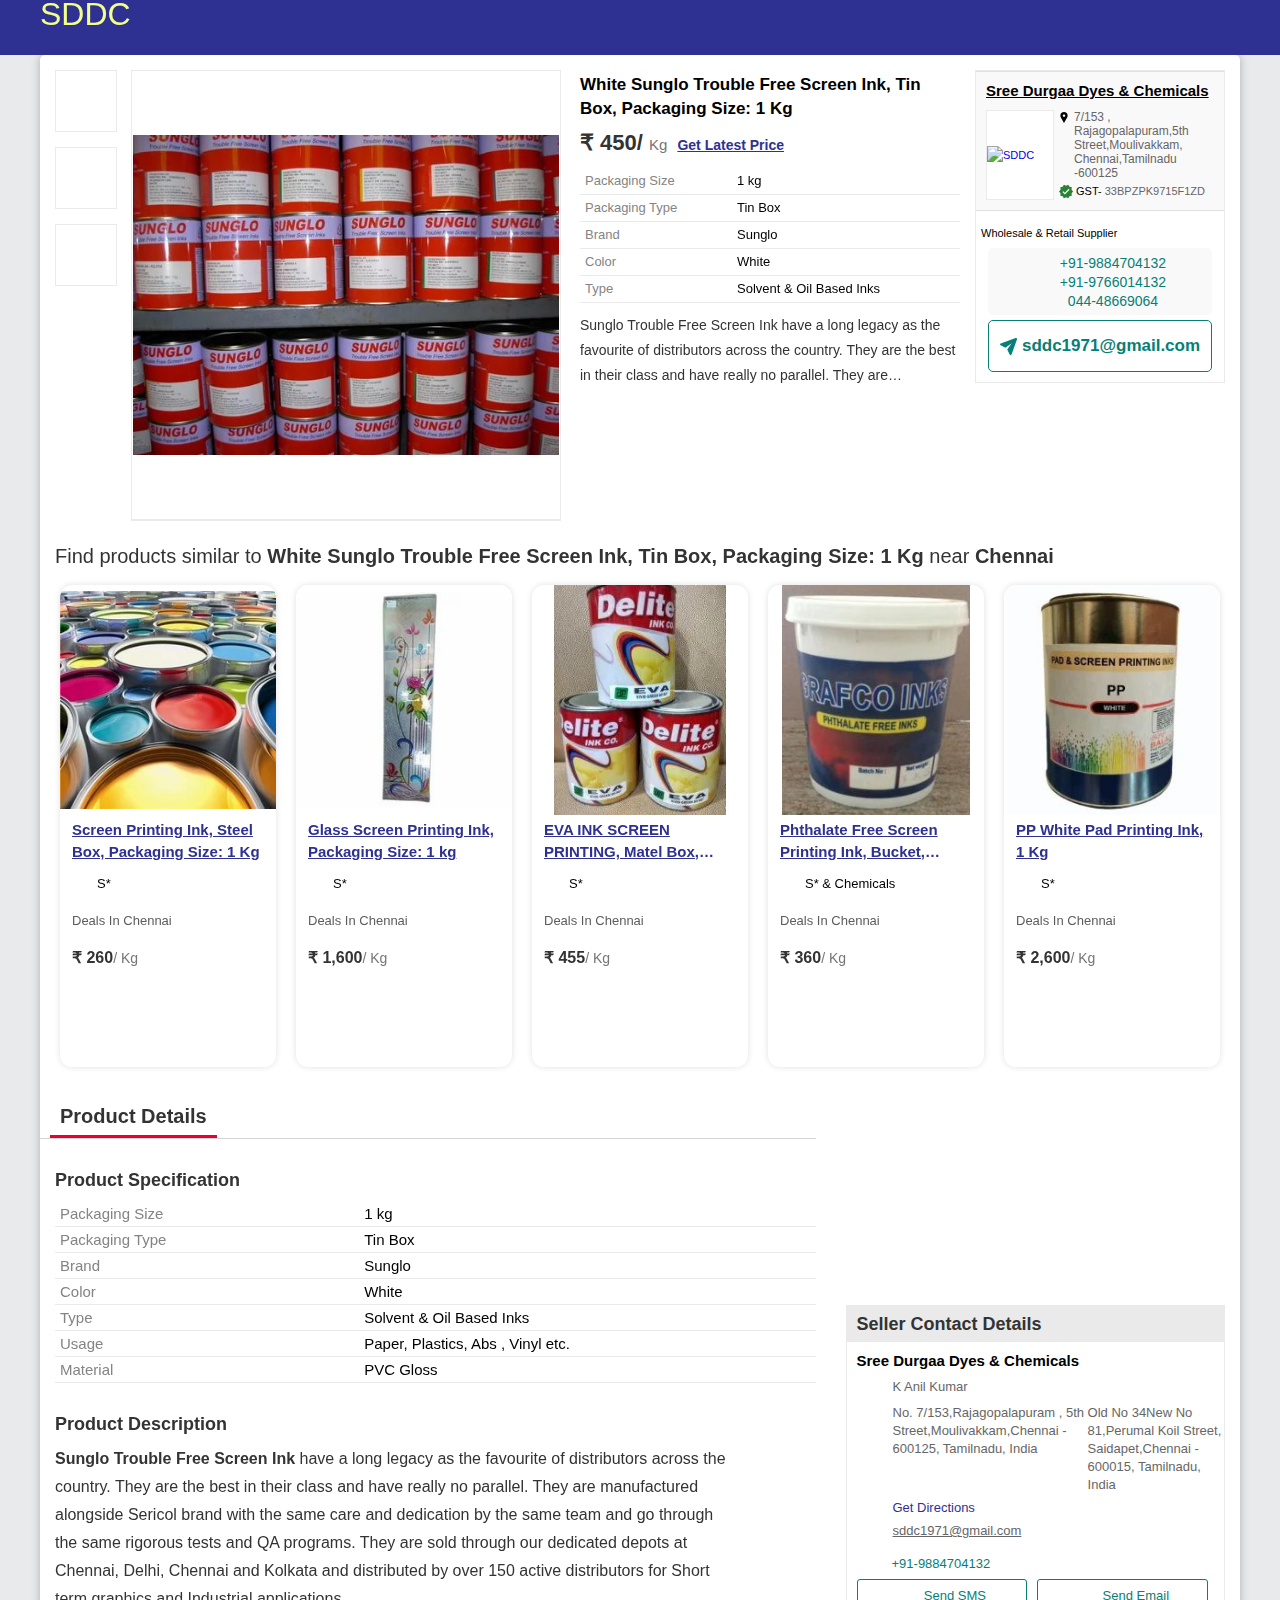
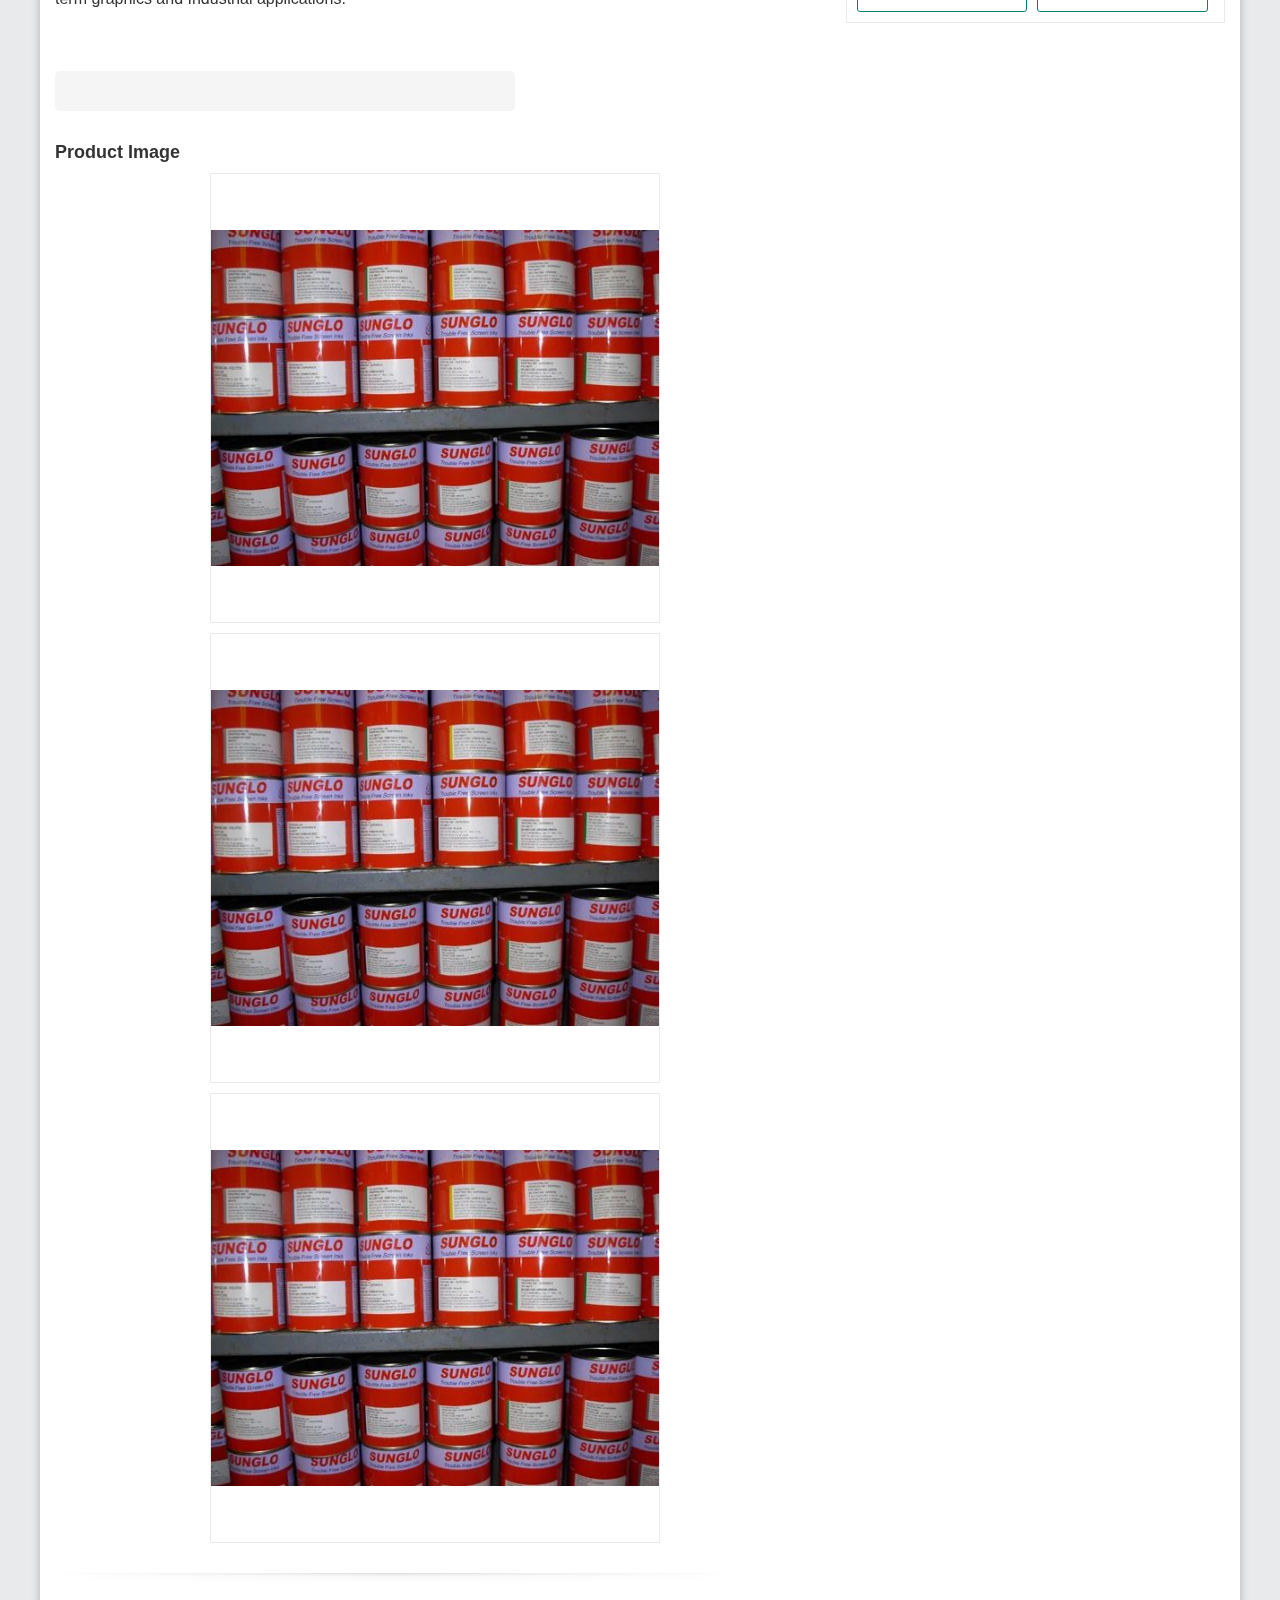
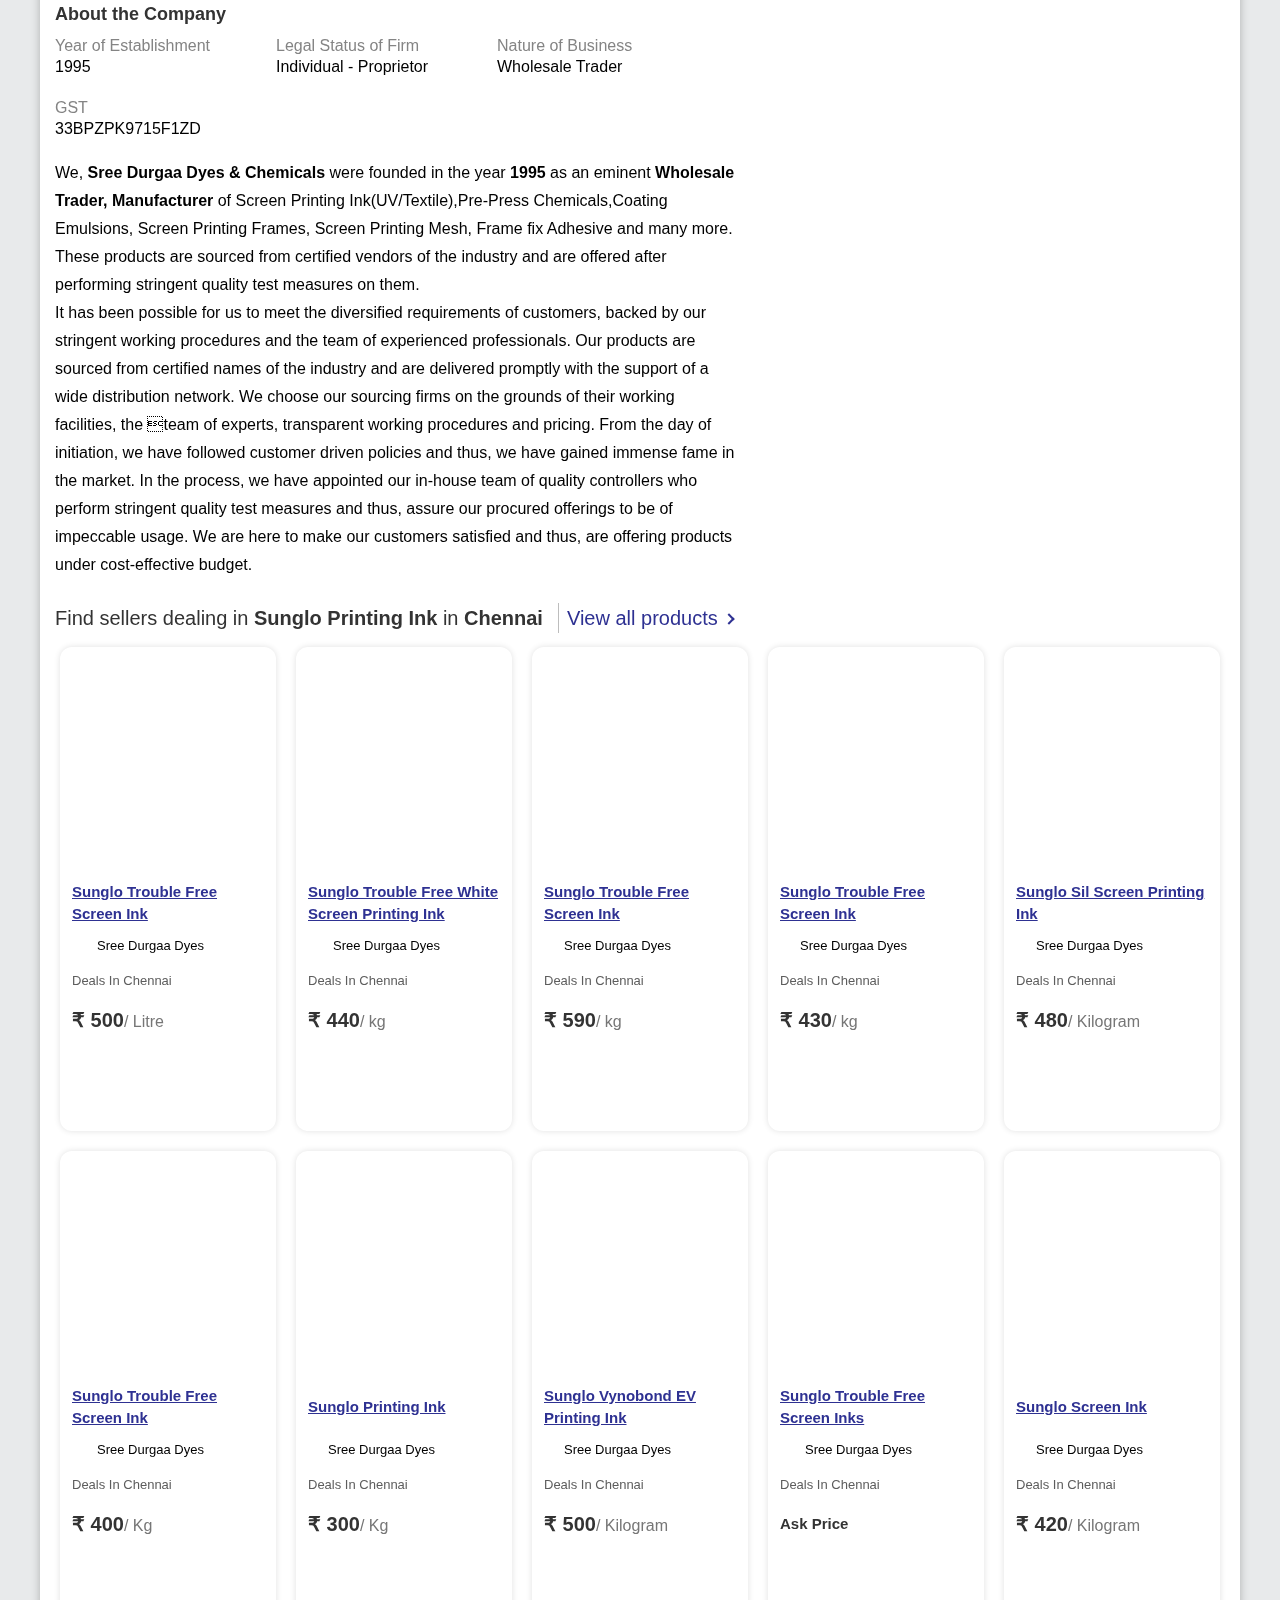
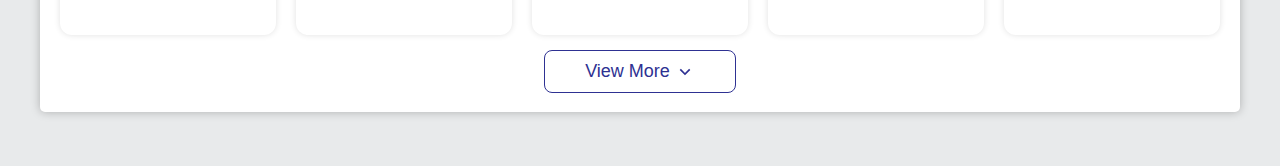
==== commit 625402c9: "New8" ====
--- a/index.html
+++ b/index.html
@@ -1,9 +1,9 @@
-<html lang="en" class="" style="overflow: auto;"><head><meta http-equiv="Content-Type" content="text/html; charset=UTF-8"><style type="text/css" class="drift-base-styles">.drift-bounding-box,.drift-zoom-pane{position:absolute;pointer-events:none}@keyframes noop{0%{zoom:1}}@-webkit-keyframes noop{0%{zoom:1}}.drift-zoom-pane.drift-open{display:block}.drift-zoom-pane.drift-closing,.drift-zoom-pane.drift-opening{animation:noop 1ms;-webkit-animation:noop 1ms}.drift-zoom-pane{overflow:hidden;width:100%;height:100%;top:0;left:0}.drift-zoom-pane-loader{display:none}.drift-zoom-pane img{position:absolute;display:block;max-width:none;max-height:none}</style><script async="" src="https://mc.yandex.ru/metrika/tag.js"></script><script async="" src="https://mc.yandex.ru/metrika/tag.js"></script><script async="" src="https://mc.yandex.ru/metrika/tag.js"></script><script async="" src="https://mc.yandex.ru/metrika/tag.js"></script><script async="" src="https://mc.yandex.ru/metrika/tag.js"></script><script async="" src="https://mc.yandex.ru/metrika/tag.js"></script><script type="text/javascript" async="" src="./sunglo ink_files/js"></script><script async="" src="./sunglo ink_files/gtm.js.download"></script><script>if(void 0===_gaq||"object"!=typeof _gaq)var _gaq={push:function(e){if("_trackPageview"===e[0])imgtm.push({event:"VirtualPageview",virtualPageURL:e[1],virtualPageTitle:e[2]?e[2]:""});else if("_trackEvent"===e[0]){var t=1==e[5]?"IMEvent-NI":"IMEvent";imgtm.push({event:t,eventCategory:e[1],eventAction:e[2],eventLabel:e[3],eventValue:e[4]})}}};</script><meta name="viewport" content="width=device-width, initial-scale=1"><meta name="referrer" content="always"><link rel="dns-prefetch" href="https://utils.imimg.com/"><link rel="dns-prefetch" href="https://apps.imimg.com/"><link rel="dns-prefetch" href="https://2.imimg.com/"><link rel="dns-prefetch" href="https://3.imimg.com/"><link rel="dns-prefetch" href="https://4.imimg.com/"><link rel="dns-prefetch" href="https://5.imimg.com/"><link rel="icon" href="#"><link rel="preload" fetchpriority="high" as="image" href="./sunglo ink_files/sunglow-ink-500x500.jpg"><link type="text/css" rel="stylesheet" href="./sunglo ink_files/enqBl_desktop.min.css" media="all"><title>White Sunglo Trouble Free Screen Ink, Tin Box, Packaging Size: 1 Kg at Rs 400/kg in Chennai</title><meta name="description" content="Sree Durgaa Dyes - Offering White Sunglo Trouble Free Screen Ink, Tin Box, Packaging Size: 1 Kg at Rs 400/kg in Chennai, Maharashtra. Also find Sunglo Printing Ink price list | ID: 5702690455"><meta name="keywords" content="Sunglo Trouble Free Screen Ink wholesale trader, sunglo printing ink, printing ink, printing inks &amp; other supplies, Sree Durgaa Dyes, Erandwane Bharatkunj Vasahat No 2, Chennai, Maharashtra, Sree Durgaa Dyes map &amp; directions"><meta name="format-detection" content="telephone=no"><meta name="robots" content="index, follow"><link rel="canonical" href="https://www.sddc.com/proddetail/sunglo-trouble-free-screen-ink-5702690455.html"><link rel="alternate" media="only screen and (max-width: 640px)" href="https://m.sddc.com/proddetail/sunglo-trouble-free-screen-ink-5702690455.html"><link rel="alternate" href="android-app://com.sddc.m/https/m.sddc.com/proddetail/sunglo-trouble-free-screen-ink-5702690455.html"><meta property="og:title" content="Sunglo Trouble Free Screen Ink"><meta property="og:site_name" content="sddc.com"><meta property="og:url" content="https://www.sddc.com/proddetail/sunglo-trouble-free-screen-ink-5702690455.html"><meta property="og:image" content="https://5.imimg.com/data5/VT/UD/MY-3759890/sunglow-ink-500x500.jpg"><meta property="og:image:url" content="https://5.imimg.com/data5/VT/UD/MY-3759890/sunglow-ink-500x500.jpg"><meta property="og:image:width" content="250"><meta property="og:image:height" content="218"><meta property="og:description" content="Sree Durgaa Dyes - Offering White Sunglo Trouble Free Screen Ink, Tin Box, Packaging Size: 1 Kg at Rs 400/kg in Chennai, Maharashtra. Also find Sunglo Printing Ink price list | ID: 5702690455"><meta name="twitter:card" content="summary"><meta name="twitter:title" content="Sunglo Trouble Free Screen Ink"><meta name="twitter:description" content="Sree Durgaa Dyes - Offering White Sunglo Trouble Free Screen Ink, Tin Box, Packaging Size: 1 Kg at Rs 400/kg in Chennai, Maharashtra. Also find Sunglo Printing Ink price list | ID: 5702690455"><meta name="twitter:image" content="https://5.imimg.com/data5/VT/UD/MY-3759890/sunglow-ink-500x500.jpg"><meta name="twitter:image:width" content="250"><meta name="twitter:image:height" content="218"><script type="application/ld+json">{"@context":"https://schema.org","@type":"BreadcrumbList","itemListElement":[{"@type":"ListItem","position":1,"item":{"@id":"https://dir.sddc.com/","name":"sddc"}},{"@type":"ListItem","position":2,"item":{"@id":"https://dir.sddc.com/indianexporters/p_print.html","name":"Printing Inks & Other Supplies"}},{"@type":"ListItem","position":3,"item":{"@id":"https://dir.sddc.com/impcat/printing-ink.html","name":"Printing Ink"}},{"@type":"ListItem","position":4,"item":{"@id":"https://dir.sddc.com/impcat/sunglo-printing-ink.html","name":"Sunglo Printing Ink"}}]}</script><script type="application/ld+json">{"@context":"https://schema.org","@type":"ImageGallery","associatedMedia":[{"@type":"MediaObject","contentUrl":"https://5.imimg.com/data5/VT/UD/MY-3759890/sunglow-ink-1000x1000.jpg"},{"@type":"MediaObject","contentUrl":"https://5.imimg.com/data5/SELLER/Default/2023/9/348459199/BX/IY/TA/3759890/sunglo-trouble-free-screen-ink-1000x1000.jpg"},{"@type":"MediaObject","contentUrl":"https://5.imimg.com/data5/SELLER/Default/2023/9/348459099/CS/ZO/LF/3759890/sunglo-trouble-free-screen-ink-1000x1000.jpg"}]}</script><script type="application/ld+json">{"@context":"https://schema.org/","@type":"Product","name":"Sunglo Trouble Free Screen Ink","image":"https://5.imimg.com/data5/VT/UD/MY-3759890/sunglow-ink-500x500.jpg","url":"https://www.sddc.com/proddetail/sunglo-trouble-free-screen-ink-5702690455.html","description":"Sunglo Trouble Free Screen Ink have a long legacy as the favourite of distributors across the country. They are the best in their class and have really no parallel. They are manufactured alongside Sericol brand with the same care and dedication by the same team and go through the same rigorous tests and QA programs. They are sold through our dedicated depots at Chennai, Delhi, Chennai and Kolkata and distributed by over 150 active distributors for Short term graphics and Industrial applications.","offers":{"@type":"Offer","priceCurrency":"INR","price":"400","url":"https://www.sddc.com/proddetail/sunglo-trouble-free-screen-ink-5702690455.html","availability":"https://schema.org/InStock","seller":{"@type":"Organization","name":"Sree Durgaa Dyes"}}}</script><script>var glmodid="PRODDTL"; var isRIPHtml=0; var enq_dsbl=1; var bl_in=0;var EnqJSloaded = 0;var sugg='';var pdp_signin=0;var page = {};var prod_serv='P';var pdpReactPage=1;var pdpIms = {buyer_iso : null ,countOfSmpPrds : 0 , allSectionLoaded : 0 , sectionObj : {
+<html lang="en" class="" style="overflow: auto;"><head><meta http-equiv="Content-Type" content="text/html; charset=UTF-8"><style type="text/css" class="drift-base-styles">.drift-bounding-box,.drift-zoom-pane{position:absolute;pointer-events:none}@keyframes noop{0%{zoom:1}}@-webkit-keyframes noop{0%{zoom:1}}.drift-zoom-pane.drift-open{display:block}.drift-zoom-pane.drift-closing,.drift-zoom-pane.drift-opening{animation:noop 1ms;-webkit-animation:noop 1ms}.drift-zoom-pane{overflow:hidden;width:100%;height:100%;top:0;left:0}.drift-zoom-pane-loader{display:none}.drift-zoom-pane img{position:absolute;display:block;max-width:none;max-height:none}</style><script async="" src="https://mc.yandex.ru/metrika/tag.js"></script><script async="" src="https://mc.yandex.ru/metrika/tag.js"></script><script async="" src="https://mc.yandex.ru/metrika/tag.js"></script><script async="" src="https://mc.yandex.ru/metrika/tag.js"></script><script async="" src="https://mc.yandex.ru/metrika/tag.js"></script><script async="" src="https://mc.yandex.ru/metrika/tag.js"></script><script async="" src="https://mc.yandex.ru/metrika/tag.js"></script><script type="text/javascript" async="" src="./sunglo ink_files/js"></script><script async="" src="./sunglo ink_files/gtm.js.download"></script><script>if(void 0===_gaq||"object"!=typeof _gaq)var _gaq={push:function(e){if("_trackPageview"===e[0])imgtm.push({event:"VirtualPageview",virtualPageURL:e[1],virtualPageTitle:e[2]?e[2]:""});else if("_trackEvent"===e[0]){var t=1==e[5]?"IMEvent-NI":"IMEvent";imgtm.push({event:t,eventCategory:e[1],eventAction:e[2],eventLabel:e[3],eventValue:e[4]})}}};</script><meta name="viewport" content="width=device-width, initial-scale=1"><meta name="referrer" content="always"><link rel="dns-prefetch" href="https://utils.imimg.com/"><link rel="dns-prefetch" href="https://apps.imimg.com/"><link rel="dns-prefetch" href="https://2.imimg.com/"><link rel="dns-prefetch" href="https://3.imimg.com/"><link rel="dns-prefetch" href="https://4.imimg.com/"><link rel="dns-prefetch" href="https://5.imimg.com/"><link rel="icon" href="#"><link rel="preload" fetchpriority="high" as="image" href="./sunglo ink_files/sunglow-ink-500x500.jpg"><link type="text/css" rel="stylesheet" href="./sunglo ink_files/enqBl_desktop.min.css" media="all"><title>White Sunglo Trouble Free Screen Ink, Tin Box, Packaging Size: 1 Kg at Rs 400/kg in Chennai</title><meta name="description" content="Sree Durgaa Dyes - Offering White Sunglo Trouble Free Screen Ink, Tin Box, Packaging Size: 1 Kg at Rs 400/kg in Chennai, Maharashtra. Also find Sunglo Printing Ink price list | ID: 5702690455"><meta name="keywords" content="Sunglo Trouble Free Screen Ink wholesale trader, sunglo printing ink, printing ink, printing inks &amp; other supplies, Sree Durgaa Dyes, Erandwane Bharatkunj Vasahat No 2, Chennai, Maharashtra, Sree Durgaa Dyes map &amp; directions"><meta name="format-detection" content="telephone=no"><meta name="robots" content="index, follow"><link rel="canonical" href="https://www.sddc.com/proddetail/sunglo-trouble-free-screen-ink-5702690455.html"><link rel="alternate" media="only screen and (max-width: 640px)" href="https://m.sddc.com/proddetail/sunglo-trouble-free-screen-ink-5702690455.html"><link rel="alternate" href="android-app://com.sddc.m/https/m.sddc.com/proddetail/sunglo-trouble-free-screen-ink-5702690455.html"><meta property="og:title" content="Sunglo Trouble Free Screen Ink"><meta property="og:site_name" content="sddc.com"><meta property="og:url" content="https://www.sddc.com/proddetail/sunglo-trouble-free-screen-ink-5702690455.html"><meta property="og:image" content="https://5.imimg.com/data5/VT/UD/MY-3759890/sunglow-ink-500x500.jpg"><meta property="og:image:url" content="https://5.imimg.com/data5/VT/UD/MY-3759890/sunglow-ink-500x500.jpg"><meta property="og:image:width" content="250"><meta property="og:image:height" content="218"><meta property="og:description" content="Sree Durgaa Dyes - Offering White Sunglo Trouble Free Screen Ink, Tin Box, Packaging Size: 1 Kg at Rs 400/kg in Chennai, Maharashtra. Also find Sunglo Printing Ink price list | ID: 5702690455"><meta name="twitter:card" content="summary"><meta name="twitter:title" content="Sunglo Trouble Free Screen Ink"><meta name="twitter:description" content="Sree Durgaa Dyes - Offering White Sunglo Trouble Free Screen Ink, Tin Box, Packaging Size: 1 Kg at Rs 400/kg in Chennai, Maharashtra. Also find Sunglo Printing Ink price list | ID: 5702690455"><meta name="twitter:image" content="https://5.imimg.com/data5/VT/UD/MY-3759890/sunglow-ink-500x500.jpg"><meta name="twitter:image:width" content="250"><meta name="twitter:image:height" content="218"><script type="application/ld+json">{"@context":"https://schema.org","@type":"BreadcrumbList","itemListElement":[{"@type":"ListItem","position":1,"item":{"@id":"https://dir.sddc.com/","name":"sddc"}},{"@type":"ListItem","position":2,"item":{"@id":"https://dir.sddc.com/indianexporters/p_print.html","name":"Printing Inks & Other Supplies"}},{"@type":"ListItem","position":3,"item":{"@id":"https://dir.sddc.com/impcat/printing-ink.html","name":"Printing Ink"}},{"@type":"ListItem","position":4,"item":{"@id":"https://dir.sddc.com/impcat/sunglo-printing-ink.html","name":"Sunglo Printing Ink"}}]}</script><script type="application/ld+json">{"@context":"https://schema.org","@type":"ImageGallery","associatedMedia":[{"@type":"MediaObject","contentUrl":"https://5.imimg.com/data5/VT/UD/MY-3759890/sunglow-ink-1000x1000.jpg"},{"@type":"MediaObject","contentUrl":"https://5.imimg.com/data5/SELLER/Default/2023/9/348459199/BX/IY/TA/3759890/sunglo-trouble-free-screen-ink-1000x1000.jpg"},{"@type":"MediaObject","contentUrl":"https://5.imimg.com/data5/SELLER/Default/2023/9/348459099/CS/ZO/LF/3759890/sunglo-trouble-free-screen-ink-1000x1000.jpg"}]}</script><script type="application/ld+json">{"@context":"https://schema.org/","@type":"Product","name":"Sunglo Trouble Free Screen Ink","image":"https://5.imimg.com/data5/VT/UD/MY-3759890/sunglow-ink-500x500.jpg","url":"https://www.sddc.com/proddetail/sunglo-trouble-free-screen-ink-5702690455.html","description":"Sunglo Trouble Free Screen Ink have a long legacy as the favourite of distributors across the country. They are the best in their class and have really no parallel. They are manufactured alongside Sericol brand with the same care and dedication by the same team and go through the same rigorous tests and QA programs. They are sold through our dedicated depots at Chennai, Delhi, Chennai and Kolkata and distributed by over 150 active distributors for Short term graphics and Industrial applications.","offers":{"@type":"Offer","priceCurrency":"INR","price":"400","url":"https://www.sddc.com/proddetail/sunglo-trouble-free-screen-ink-5702690455.html","availability":"https://schema.org/InStock","seller":{"@type":"Organization","name":"Sree Durgaa Dyes"}}}</script><script>var glmodid="PRODDTL"; var isRIPHtml=0; var enq_dsbl=1; var bl_in=0;var EnqJSloaded = 0;var sugg='';var pdp_signin=0;var page = {};var prod_serv='P';var pdpReactPage=1;var pdpIms = {buyer_iso : null ,countOfSmpPrds : 0 , allSectionLoaded : 0 , sectionObj : {
             ecom: {"secHeading":"ecom_prod","vmore":"ecom_view_more","isPresent":-1},
             caps: {"secHeading":"capsprds","vmore":"","isPresent":-1},
             dual: {"secHeading":"plawidget","vmore":"","isPresent":-1}
-        }}</script><meta name="next-head-count" content="39"><link rel="stylesheet" href="./sunglo ink_files/header-new61.min.css"><link rel="preload" href="./sunglo ink_files/[prodinfo]-112.css" as="style"><link rel="stylesheet" href="./sunglo ink_files/[prodinfo]-112.css" data-n-p=""><link rel="preload" href="./sunglo ink_files/Template1-112.css" as="style"><link rel="stylesheet" href="./sunglo ink_files/Template1-112.css"><noscript data-n-css=""></noscript><script defer="" nomodule="" src="./sunglo ink_files/polyfills-c67a75d1b6f99dc8.js.download"></script><script src="./sunglo ink_files/jquery2.js.download" defer="" data-nscript="beforeInteractive"></script><script defer="" src="./sunglo ink_files/Template1-278.js.download"></script><script defer="" src="./sunglo ink_files/ZoomedImage-278.js.download"></script><script defer="" src="./sunglo ink_files/AdUnit-278.js.download"></script><script src="./sunglo ink_files/webpack-278.js.download" defer=""></script><script src="./sunglo ink_files/main-278.js.download" defer=""></script><script src="./sunglo ink_files/_app-278.js.download" defer=""></script><script src="./sunglo ink_files/[prodinfo]-278.js.download" defer=""></script><script src="./sunglo ink_files/_buildManifest.js.download" defer=""></script><script src="./sunglo ink_files/_ssgManifest.js.download" defer=""></script><link rel="stylesheet" type="text/css" href="./sunglo ink_files/SellerWidget-112.css"><link rel="stylesheet" type="text/css" href="./sunglo ink_files/OpenForm-45.css"><script id="google-api-script" src="./sunglo ink_files/platform.js.download" async="" gapi_processed="true"></script><link rel="stylesheet" type="text/css" href="./sunglo ink_files/AjaxSections-112.css"><style type="text/css">.inHbg,.h_ic24:before,.h_ic25:before,.h_ic26:before,.h_ic27:before,.h_ic28:before,.h_ic29:before,.h_ic30:before,.h_ic31:before,.h_ic41:before,.h_ic32:before,.h_ic33:before,.h_ic35:before,.h_ic1:before,.h_ic2:before,.h_ic34:before,.h_ic3:before,.h_ic4:before,.h_ic6:before,.h_ic19:before,.h_ic16:before,.h_ic10:before,.h_ic7:before,.h_ic8:before,.h_ic40:before,.h_ic5:before,.h_ic21:before,.h_ic11:before,.h_ic36:before,.h_ic37:before,.h_ic38:before,.h_ic39:before,.h_ic43:before,.cvTwtIn:before{background-image: url("https://utils.imimg.com/globalhf/home-new-icon16.png");background-repeat: no-repeat;}</style><style> .bgnn{background:none!important;text-align:center!important;padding:0px!important;}.submit_pop2 {height: 40px;line-height: 36px;border: 1px solid #00a699;background:url([data-uri]) no-repeat scroll 135px 11px;background-color:#00a699;color: #fff;float:left;display:block;width:180px;text-align:left;padding-left:25px;margin:50px 0px;font-size:15px!important;letter-spacing:2px;font-weight:bold;right:88px!important}.identi-wrap,.identi-wrap1{border-top:3px solid #e8eaeb;position:absolute;top:15px;width:97%;height:1px;z-index:-2;left:0px;right:0px;margin:0px auto;}.tipbdr{border:1px solid #00a699!important;}.identi-wrap1{border-top:3px solid #00a699;}.wrpicons{background: url(//utils.imimg.com/globalhf/icon-iden.png) no-repeat;width:40px;height:40px;}.lgic{background-position:0 0; float:left;}.lgic1{background-position:0px -81px; float:left;margin-left:6px;}.lgic2{background-position:0px -161px; float:left;}.icbx{width:40px;float:left;}.icbx2{width:44px;float:left;}.icbx1{width:100px;float:left;margin-top:-3px;}.icbxdr{border:1px solid #dfe1e2; padding:0px 12px;background:#fff;position:absolute;top:4px;z-index:-1;font-size:14px;height:24px;line-height:25px;}.iclfps{left:32px;}.iclrps{right:4px;}.bxpsi{position:relative;margin:25px 70px 5px 70px;color:#909090;font-family:arial;font-size:14px;}.bxpsi1{position:relative;margin:18px 70px 0px 70px;color:#909090;font-family:arial;font-size:14px;}.icsl{color:#00a699;font-weight:700;}.mobi-txt-ctl {border:1px solid #999;border-radius:4px;font-size:13px;margin:0 auto 0 8px;padding: 13px 17px 13px 106px;width:194px; }.btn-pop-ctl {color: #fff;border:medium none;border-radius: 5px;cursor: pointer;font-size: 17px;font-weight: 700;margin-left: 2px;padding: 0 15px;height: 44px;background-Color: #00f}#maskctl {background: #000;position:fixed;opacity: .7;filter: alpha(opacity=50); -ms-filter: alpha(Opacity=50); top: 0; bottom: 0; left: 0; right: 0; z-index: 8; display: none;} .iden-pop {z-index: 999;height: 400px; width: 800px; position: fixed; left: 50%; margin-left: -400px; top: 50%; margin-top: -200px; background: #fff; background-repeat: no-repeat; background-position: 485px 0 } #err-msg-mbl-ctl { background: rgba(0, 0, 0, 0) none repeat scroll 0 0; border-radius: 4px; color: red; font-size: 13px; left: 24px; margin-top: 1px; position: absolute; text-align: right; width: 304px; } .cntry_drpdwn2 { clear: both; float: left; height: 31px; margin: 4px -92px 0; position: absolute; } .cntry_drpdwn2 dt a { display: inline-block; height: 22px!important; padding: 9px 3px 6px 6px; width: 35px; background: none!important; } .cntry_drpdwn2 .value { border-left: 1px solid #bdc7d8 !important; /*bottom: 13px!important;*/ height: 28px; } .mloder { margin: -65px 0 0 320px } .mloder1 { margin: -28px 0 0 287px } .mloder2 { margin: 15px 0 0 160px } .mloder3 { margin: -25px 0 0 320px } .tnkmsg { margin: 80px 69px; color: #000; }.font_26 { font-size: 26px; color:#fff!important;} .wel-txt { font-size: 28px; line-height: 35px } .wel-msg { font-size: 20px; line-height: 30px; margin: -9px 9px 24px 9px; color: #000; } .wel-comny { width: 520px; font-size: 24px; color: #000; margin: 15px 0 0 75px; }.cltop{cursor: pointer;font-size: 20px;position: absolute;right: 8px;top: 1px;line-height: 20px;z-index: 1;color: #9396f4;}.cltop:hover{color:#fff;} .wel-logo { background-position: -7px -400px; height: 75px; width: 300px; margin: -30px 0 10px 62px; }@-moz-document url-prefix() { .cntry_drpdwn2 .value { border-bottom: 1px solid #f1f1f1 } }.fll { float: left } .wbx-50{width:250px; height:80px;  float:left} .iden_bg { background: #fff; position: fixed; margin: 0 auto; left: 0; right: 0; text-align: center; top: 200px; z-index: 8 } .mb55{margin-bottom:55px} .clos-1 { color: #fff; cursor: pointer; font-size: 12px; padding: 4px; position: absolute; right: 0; top: 0px; } .font_20 { font-size: 20px; } .font_20, .font_30{ color: #fff; text-align: center;}.font_26 { font-size: 26px;color:#fff!important;}.font_34 { font-size: 32px; color:#fff!important;font-weight: bold; } .font_30 { font-size: 24px; line-height:40px } .pt30{padding-top:20px;} .input_pop {border:1px solid #b0b0b0; float: left; height: 41px; line-height: 42px; margin: 0 5px 0 0; padding-left: 100px; width: 200px; } .input_pop:focus{box-shadow:rgb(204, 204, 204) 0px 0px 2px 2px}.submit_pop { width: 110px; height: 40px; line-height: 40px; border: 1px solid #000099; background: #000099; font-size: 20px; color: #fff; float: left; }.mt20{margin-top:20px} .submit_pop1 {height: 40px;line-height: 36px;border: 1px solid #00a699;background:#00a699;color: #fff;float:left;display:block;width:247px;margin:50px 0px;font-size:15px;letter-spacing:2px;font-weight:bold;} .pop_image_bg { background-image: url(//utils.imimg.com/globalhf/run-bg.png); background-repeat: no-repeat; background-position:30px 0 } .pop_image_bg { width: 165px; height: 90px; float: left; }.image_arr { width: 60px; height: 60px; background-position: -15px 0; top: -42px; left: -65px } .porl { display: inline-block } .poab { position: absolute } .dropdown dd ul {width: 300px !important;z-index: 99;text-align:left} .dropdown dt {height: 27px !important}.wd_sum { display: block; margin: 40px 0; font-size:15px; width:180px } .flot_n { float: inherit } .bg_bl{background:#2e3192} .wd_box1 { width: 500px; }.m_pop { margin-top: 10px } .ht50 { height: 120px;} #em_field { position: relative } .emicon { background-position: -273px -177px !important; width: 25px; height: 25px; display: block; position: absolute; top: 5px; left: 100px; }.im_logo_cn{background:url(//utils.imimg.com/globalhf/im-logo-icon.png) ; background-repeat:no-repeat} .im_logo_cn { width: 100px; height: 30px; margin: 0 auto; background-size: contain; position: absolute; bottom: 0; left: 0; right: 0; }.logoN{background:url(//utils.imimg.com/globalhf/im-logo-icon.png) ; background-repeat:no-repeat;width: 100px; height: 30px; margin: 0 auto; background-size: contain; position: absolute;bottom:0px;}.ic-btm{position:absolute;bottom:0px;width:100%;height:75px;}.ic-btm1{position:absolute;bottom:0px;width:100%;}.check_icon{width:16px; height:16px; background-image:url([data-uri]); display:block; float:left;margin-right: 4px;}.numbr{ left: 47px; position: absolute; font-style:italic;top:235px;color:#999}.ht-box{height: 300px;font-family: arial;font-sizE: 12px;}.font_35 { font-size: 35px; color:#000099!important;line-height:45px;margin-right:-9px;text-transform:uppercase; font-weight: bold; }.font_15 {font-size: 15px; font-weight: bold;}.font_17 {font-size: 17px!important;line-height:31px; color: white; }.font_10{font-size: 17px!important;line-height:34px;} .bl-arrow{ width: 130px; height: 80px; background: #2e3192; position:absolute; right:-10px; -webkit-transform: skew(-30deg); -moz-transform: skew(-30deg); -o-transform: skew(-30deg); transform: skew(-30deg); } .bl-arrow::after{    border-color: #fff; border-style: solid; border-width: 30px; content: ""; height: 40px; position: absolute; right: -59px; width: 0;}.lnh44 { line-height: 44px;height:44px; }.f30 { font-size: 30px }.pr-id{position:relative}#countrySuggester .value,#countrySuggesterIdenPop .value{background:#f1f1f1;display:inline-block;width:45px;text-align:center;left:0px;bottom:13px;line-height:24px}.pt10{padding-top:10px}.pt5{padding-top:5px;}.diblk{display:inline-block}input,input::-webkit-input-placeholder{font-size:inherit}input,input::-moz-placeholder{font-size:inherit}input,input:-moz-placeholder{font-size:inherit}input,input:-ms-input-placeholder{font-size:inherit}#mbl_idn{box-sizing:content-box; font-size:17px;}#err-msg-mbl-ctl{border:none;padding:0;margin-left: 55px;}.skptxt{color:#999;cursor: pointer;font-size: 14px; line-height:28px;margin-left: 10px;float: left;}.load_s{box-shadow:0 0 3px 3px orange!important;background-color:#ffd29a!important;background-image:-webkit-linear-gradient(-45deg,rgba(255,154,26,1) 25%,transparent 25%,transparent 50%,rgba(255,154,26,1) 50%,rgba(255,154,26,1) 75%,transparent 75%,transparent)!important;background-image:-moz-linear-gradient(-45deg,rgba(255,154,26,1) 25%,transparent 25%,transparent 50%,rgba(255,154,26,1) 50%,rgba(255,154,26,1) 75%,transparent 75%,transparent)!important;background-image:-ms-linear-gradient(-45deg,rgba(255,154,26,1) 25%,transparent 25%,transparent 50%,rgba(255,154,26,1) 50%,rgba(255,154,26,1) 75%,transparent 75%,transparent)!important;background-image:linear-gradient(-45deg,rgba(255,154,26,1) 25%,transparent 25%,transparent 50%,rgba(255,154,26,1) 50%,rgba(255,154,26,1) 75%,transparent 75%,transparent)!important;-webkit-background-size:50px 50px!important;-moz-background-size:50px 50px!important;-ms-background-size:50px 50px!important;background-size:50px 50px!important;-webkit-animation:move 2s linear infinite!important;-moz-animation:move 2s linear infinite!important;-ms-animation:move 2s linear infinite!important;animation:move 2s linear infinite!important;overflow:auto;-webkit-box-shadow:inset 0 10px 0 rgba(255,255,255,.2)!important;-moz-box-shadow:inset 0 10px 0 rgba(255,255,255,.2)!important;-ms-box-shadow:inset 0 10px 0 rgba(255,255,255,.2)!important;box-shadow:0 0 3px 3px orange!important;opacity:.7;filter:alpha(opacity=70)}@-webkit-keyframes move {0%{background-position:0 0} 100%{background-position:50px 50px} } @-moz-keyframes move {0%{background-position:0 0} 100%{background-position:50px 50px} } @-ms-keyframes move {0%{background-position:0 0} 100%{background-position:50px 50px} } @keyframes move {0%{background-position:0 0} 100%{background-position:50px 50px} }}</style><link rel="stylesheet" href="./sunglo ink_files/imloginv1-v43.css" type="text/css"><style>.dropdown dd,.dropdown dt,.dropdown ul{margin:0px;padding:0px;}.dropdown dd{position:relative;}.dropdown dt a{display:inline-block;width:35px;height:20px;}.dropdown dt a span{cursor:pointer; display:block;}.dropdown dd ul{background:#FFFFFF none repeat scroll 0 0;display:none;list-style:none; padding:5px;position:absolute;left:0px;top:2px;width:auto;height:155px;overflow-y:scroll;border:1px solid #bdc7d8;}.dropdown dd ul li a {color:black;padding:5px;display:block;display:inline-block;cursor:pointer; font-size:14px;font-family: arial;text-decoration: none;}.dropdown dt a  span,.dropdown dd ul li span{width:16px;height:11px;background:url('//utils.imimg.com/imsrchui/imgs/country-v5.png');}.dropdown dt a  span{margin:4px 3px;}.dropdown dd ul li span{display:inline-block;}.value{bottom: 5px;left: 2px;position: relative;font-size:14px;font-family: Arial;}.as_arrow{position: relative; top: 40%;margin-top:-19px;left:24px;width:0;height:0;border-left:3px solid transparent;border-right:3px solid transparent; border-top: 4px solid #555;}.as_arrow.up{border-top:none;border-bottom:4px solid #555;}.dropdown dd ul li.selected {background:#ddf}.dropdown dd ul li:hover {background: none repeat scroll 0 0 #efefef; color: #FFFFFF;cursor:pointer;}.dropdown dd rll li:nth-child(3){border-bottom: 1px solid #ccc;}</style><style>.ui-menu .ui-menu-item a.as_ui-state-hover.flng-l {visibility:visible;color:#fff;}.flng-l.pro-q { top: 13px; }.ui-menu .ui-menu-item .as_ui-state-hover .flng-l{visibility:visible;color:#fff !important;}.as_ui-widget-content{background:#fff;padding:0px !important; border-top:0; border-bottom-left-radius: 3px; border-bottom-right-radius: 3px;}.as_ui-widget-content li{padding:0 !important;}.wd50 .ui-autocomplete .ui-menu-item .flng-l {z-index: 2;margin-right: 3px;font-size: 12px !important;visibility: hidden;position: absolute;background: #2e3192;color: #fff !important;right: -2px;top: 2px;font-weight: normal;border-radius: 5px; height: 12px;line-height: 12px;}.blink {font-size:16px !important;font-weight:bold}.-menu-menu-item:hover .flng-l {visibility:visible;background:#2e3192!important;color: #fff!important;}.ui-menu .sug_box {background: #f6f7f9;border-bottom: 1px solid #e2e2e2;padding:5px 6px;color:#888;font-size:16px;font-weight: bold}.ui-pleft {text-indent:15px!important}.ui-sleft {text-indent:5px!important}.img-sep {border-top:2px solid #ccc;}.pro-q {top:13px;}.wd50 {width:100%;position:relative;padding-bottom: 5px;padding-top: 4px;}.autocomplete-box {padding:0px !important;left:680px;overflow: hidden;z-index:3;}.autocomplete-box ul{margin: 0 0 0px}.clear {clear: both}.ui-menu-box{float:left;width:50%;text-align:center;color:#0c0f71 !important;background:#ededed!important;}.recp {display:table;text-align:left;color:#000;font-size:16px;font-weight:bold;font-style:italic;padding:0 5px;width:99%}.sugbx{background:#eee !important;}.sugbx ul {list-style:none;margin:0;padding:0;}.sugbx ul li{padding:5px 0}</style><style>.ui-menu .ui-menu-item a.as_ui-state-hover,.ui-menu .ui-menu-item a.as_ui-state-active{background:#ededed !important;padding:6px 0}.ui-menu{list-style:none;}.ui-menu .ui-menu-item{list-style:none;position:relative;font-family:arial;background:#fff}.ui-menu .ui-menu-item a{text-decoration:none;font-size:16px;list-style:none;cursor:pointer;display:block;text-indent:5px;padding:6px 5px !important;font-family:Gotham,'Helvetica Neue',Helvetica,Arial,sans-serif !important;color: #0C0F71 !important}.ui-placeholder-input{color:#8d8d8d}.as_ui-widget-content li:hover{background:#ededed}.as_ui-widget-content li a:hover{background:none;}.cat {color: #c94105;font:bold 16px Arial;padding-left:5px}.ui-title {border-top:1px solid #ccc;margin-top:12px;overflow:visible;height:5px;padding:5px 5px 12px 10px;}.ui-title.hover-d {background-color:#fff !important;color:#333;}.ui-title .text {color:#585454;font:bold 16px Arial}.product-img {display: table;width: 100%}.product-img .pro_img {text-align:center;display:table-cell;width:50px;height:40px}.product-img .pro_img img{max-height:45px;transform:scale(1.3);border:1px solid #ccc;padding:10px;background:#fff;}.product-title{color: #0C0F71;overflow:hidden;font-size:16px;text-align: center;padding-bottom: 10px;display: inline-block;}.scat {color:#c94105;font:bold 16px Arial;padding-left:5px}.showmore {text-align:right !important;}li.showmore a {color:#545454 !important;}.wht{background: #fff !important}.sugbx hr{margin-top:15px;background: -moz-linear-gradient(left, rgba(242,242,242,0.7) 0%, rgba(242,242,242,0.7) 1%, rgba(158,158,158,0.84) 52%, rgba(242,242,242,0.98) 100%);background: -webkit-linear-gradient(left, rgba(242,242,242,0.7) 0%,rgba(242,242,242,0.7) 1%,rgba(158,158,158,0.84) 52%,rgba(242,242,242,0.98) 100%);background: linear-gradient(to right, rgba(242,242,242,0.7) 0%,rgba(242,242,242,0.7) 1%,rgba(158,158,158,0.84) 52%,rgba(242,242,242,0.98) 100%);filter: progid:DXImageTransform.Microsoft.gradient( startColorstr='#b3f2f2f2', endColorstr='#faf2f2f2',GradientType=1 );height: 1px;border: none;}.dsp{display: table !important;}.sIcon{background: url(//utils.imimg.com/globalhf/hrd-sp-v19.png);width: 20px;height: 20px;top: 2px;left:2px;position: absolute;padding-top: 4px;}i.sIcon.rcnt{background-position:-341px -136px}i.sIcon.pplr{background-position:-413px -136px}i.sIcon.nrml{background-position:-377px -138px}.ui-menu.dAtsugst .ui-menu-item a{padding: 6px 5px 6px 20px!important;}.suppl.wd50 ul li a b{font-weight: normal}.sugg_dim{background-color: rgba(0,0,0,0.7);z-index: 8;display: block;position: fixed;top: 55px;bottom: 0;left: 0;right: 0;margin: auto;}</style><meta http-equiv="origin-trial" content="[base64]"><meta http-equiv="origin-trial" content="Amm8/NmvvQfhwCib6I7ZsmUxiSCfOxWxHayJwyU1r3gRIItzr7bNQid6O8ZYaE1GSQTa69WwhPC9flq/oYkRBwsAAACCeyJvcmlnaW4iOiJodHRwczovL2dvb2dsZXN5bmRpY2F0aW9uLmNvbTo0NDMiLCJmZWF0dXJlIjoiV2ViVmlld1hSZXF1ZXN0ZWRXaXRoRGVwcmVjYXRpb24iLCJleHBpcnkiOjE3NTgwNjcxOTksImlzU3ViZG9tYWluIjp0cnVlfQ=="><meta http-equiv="origin-trial" content="A9uiHDzQFAhqALUhTgTYJcz9XrGH2y0/9AORwCSapUO/f7Uh7ysIzyszNkuWDLqNYg8446Uj48XIstBW1qv/wAQAAACNeyJvcmlnaW4iOiJodHRwczovL2RvdWJsZWNsaWNrLm5ldDo0NDMiLCJmZWF0dXJlIjoiRmxlZGdlQmlkZGluZ0FuZEF1Y3Rpb25TZXJ2ZXIiLCJleHBpcnkiOjE3Mjc4MjcxOTksImlzU3ViZG9tYWluIjp0cnVlLCJpc1RoaXJkUGFydHkiOnRydWV9"><meta http-equiv="origin-trial" content="A9R+gkZL3TWq+Z7RJ2L0c7ZN7FZD5z4mHmVvjrPitg/[base64]"><script src="./sunglo ink_files/f.txt" async=""></script><script async="" src="./sunglo ink_files/3047175"></script><script async="" src="./sunglo ink_files/AGSKWxWVReB2WzvV4cjL59PMkSh8NJYqmGthte5NJN63hQyFigGI2rKkTnm5NyHfcQOaAnTZ8aLpsHJ2TIPaJlOZiwAcLkrvTMjIRpyqprvYDSB_IPOZSnuR7zihuIkU8hlmRWVdjXzsMg=="></script><script async="" src="./sunglo ink_files/AGSKWxX5mZrtkVJDUNZ1HfnBYtSQR8aJN6vcn9SCNyTim0qCYfIyxLFtZNaA-Ygh1Ug2oa7C6r_Zbua5KLVq-cE1QCkUfflG2jyoqa4Fl8y6afE3gjFnUBt6G_w-K5tzD6ro218DWQZAZQ=="></script><script async="" src="./sunglo ink_files/AGSKWxXEK89Vor6inqCRG0LyiPKEd4Fj7BSxdFLDP0zdwfNF2I2GjBKLQ82okcEc4oltY92C1Y30oV2n8-lw6U40GtKrOUCZ36EfB0M-qPtoeIvM5KPcR73m7m73MO91n9uwHm2HYuZwsg=="></script><script src="./sunglo ink_files/client" gapi_processed="true"></script><style id="googleidentityservice_button_styles">.qJTHM{-webkit-user-select:none;color:#202124;direction:ltr;-webkit-touch-callout:none;font-family:"Roboto-Regular",arial,sans-serif;-webkit-font-smoothing:antialiased;font-weight:400;margin:0;overflow:hidden;-webkit-text-size-adjust:100%}.ynRLnc{left:-9999px;position:absolute;top:-9999px}.L6cTce{display:none}.bltWBb{word-break:break-all}.hSRGPd{color:#1a73e8;cursor:pointer;font-weight:500;text-decoration:none}.Bz112c-W3lGp{height:16px;width:16px}.Bz112c-E3DyYd{height:20px;width:20px}.Bz112c-r9oPif{height:24px;width:24px}.Bz112c-uaxL4e{-webkit-border-radius:10px;border-radius:10px}.LgbsSe-Bz112c{display:block}.S9gUrf-YoZ4jf,.S9gUrf-YoZ4jf *{border:none;margin:0;padding:0}.fFW7wc-ibnC6b>.aZ2wEe>div{border-color:#4285f4}.P1ekSe-ZMv3u>div:nth-child(1){background-color:#1a73e8!important}.P1ekSe-ZMv3u>div:nth-child(2),.P1ekSe-ZMv3u>div:nth-child(3){background-image:linear-gradient(to right,rgba(255,255,255,.7),rgba(255,255,255,.7)),linear-gradient(to right,#1a73e8,#1a73e8)!important}.haAclf{display:inline-block}.nsm7Bb-HzV7m-LgbsSe{-webkit-border-radius:4px;border-radius:4px;-webkit-box-sizing:border-box;box-sizing:border-box;-webkit-transition:background-color .218s,border-color .218s;transition:background-color .218s,border-color .218s;-webkit-user-select:none;-webkit-appearance:none;background-color:#fff;background-image:none;border:1px solid #dadce0;color:#3c4043;cursor:pointer;font-family:"Google Sans",arial,sans-serif;font-size:14px;height:40px;letter-spacing:0.25px;outline:none;overflow:hidden;padding:0 12px;position:relative;text-align:center;vertical-align:middle;white-space:nowrap;width:auto}@media screen and (-ms-high-contrast:active){.nsm7Bb-HzV7m-LgbsSe{border:2px solid windowText;color:windowText}}.nsm7Bb-HzV7m-LgbsSe.pSzOP-SxQuSe{font-size:14px;height:32px;letter-spacing:0.25px;padding:0 10px}.nsm7Bb-HzV7m-LgbsSe.purZT-SxQuSe{font-size:11px;height:20px;letter-spacing:0.3px;padding:0 8px}.nsm7Bb-HzV7m-LgbsSe.Bz112c-LgbsSe{padding:0;width:40px}.nsm7Bb-HzV7m-LgbsSe.Bz112c-LgbsSe.pSzOP-SxQuSe{width:32px}.nsm7Bb-HzV7m-LgbsSe.Bz112c-LgbsSe.purZT-SxQuSe{width:20px}.nsm7Bb-HzV7m-LgbsSe.JGcpL-RbRzK{-webkit-border-radius:20px;border-radius:20px}.nsm7Bb-HzV7m-LgbsSe.JGcpL-RbRzK.pSzOP-SxQuSe{-webkit-border-radius:16px;border-radius:16px}.nsm7Bb-HzV7m-LgbsSe.JGcpL-RbRzK.purZT-SxQuSe{-webkit-border-radius:10px;border-radius:10px}.nsm7Bb-HzV7m-LgbsSe.MFS4be-Ia7Qfc{border:none;color:#fff}.nsm7Bb-HzV7m-LgbsSe.MFS4be-v3pZbf-Ia7Qfc{background-color:#1a73e8}.nsm7Bb-HzV7m-LgbsSe.MFS4be-JaPV2b-Ia7Qfc{background-color:#202124;color:#e8eaed}.nsm7Bb-HzV7m-LgbsSe .nsm7Bb-HzV7m-LgbsSe-Bz112c{height:18px;margin-right:8px;min-width:18px;width:18px}.nsm7Bb-HzV7m-LgbsSe.pSzOP-SxQuSe .nsm7Bb-HzV7m-LgbsSe-Bz112c{height:14px;min-width:14px;width:14px}.nsm7Bb-HzV7m-LgbsSe.purZT-SxQuSe .nsm7Bb-HzV7m-LgbsSe-Bz112c{height:10px;min-width:10px;width:10px}.nsm7Bb-HzV7m-LgbsSe.jVeSEe .nsm7Bb-HzV7m-LgbsSe-Bz112c{margin-left:8px;margin-right:-4px}.nsm7Bb-HzV7m-LgbsSe.Bz112c-LgbsSe .nsm7Bb-HzV7m-LgbsSe-Bz112c{margin:0;padding:10px}.nsm7Bb-HzV7m-LgbsSe.Bz112c-LgbsSe.pSzOP-SxQuSe .nsm7Bb-HzV7m-LgbsSe-Bz112c{padding:8px}.nsm7Bb-HzV7m-LgbsSe.Bz112c-LgbsSe.purZT-SxQuSe .nsm7Bb-HzV7m-LgbsSe-Bz112c{padding:4px}.nsm7Bb-HzV7m-LgbsSe .nsm7Bb-HzV7m-LgbsSe-Bz112c-haAclf{-webkit-border-top-left-radius:3px;border-top-left-radius:3px;-webkit-border-bottom-left-radius:3px;border-bottom-left-radius:3px;display:-webkit-box;display:-webkit-flex;display:flex;justify-content:center;-webkit-align-items:center;align-items:center;background-color:#fff;height:36px;margin-left:-10px;margin-right:12px;min-width:36px;width:36px}.nsm7Bb-HzV7m-LgbsSe .nsm7Bb-HzV7m-LgbsSe-Bz112c-haAclf .nsm7Bb-HzV7m-LgbsSe-Bz112c,.nsm7Bb-HzV7m-LgbsSe.Bz112c-LgbsSe .nsm7Bb-HzV7m-LgbsSe-Bz112c-haAclf .nsm7Bb-HzV7m-LgbsSe-Bz112c{margin:0;padding:0}.nsm7Bb-HzV7m-LgbsSe.pSzOP-SxQuSe .nsm7Bb-HzV7m-LgbsSe-Bz112c-haAclf{height:28px;margin-left:-8px;margin-right:10px;min-width:28px;width:28px}.nsm7Bb-HzV7m-LgbsSe.purZT-SxQuSe .nsm7Bb-HzV7m-LgbsSe-Bz112c-haAclf{height:16px;margin-left:-6px;margin-right:8px;min-width:16px;width:16px}.nsm7Bb-HzV7m-LgbsSe.Bz112c-LgbsSe .nsm7Bb-HzV7m-LgbsSe-Bz112c-haAclf{-webkit-border-radius:3px;border-radius:3px;margin-left:2px;margin-right:0;padding:0}.nsm7Bb-HzV7m-LgbsSe.JGcpL-RbRzK .nsm7Bb-HzV7m-LgbsSe-Bz112c-haAclf{-webkit-border-radius:18px;border-radius:18px}.nsm7Bb-HzV7m-LgbsSe.pSzOP-SxQuSe.JGcpL-RbRzK .nsm7Bb-HzV7m-LgbsSe-Bz112c-haAclf{-webkit-border-radius:14px;border-radius:14px}.nsm7Bb-HzV7m-LgbsSe.purZT-SxQuSe.JGcpL-RbRzK .nsm7Bb-HzV7m-LgbsSe-Bz112c-haAclf{-webkit-border-radius:8px;border-radius:8px}.nsm7Bb-HzV7m-LgbsSe .nsm7Bb-HzV7m-LgbsSe-bN97Pc-sM5MNb{display:-webkit-box;display:-webkit-flex;display:flex;-webkit-align-items:center;align-items:center;-webkit-flex-direction:row;flex-direction:row;justify-content:space-between;-webkit-flex-wrap:nowrap;flex-wrap:nowrap;height:100%;position:relative;width:100%}.nsm7Bb-HzV7m-LgbsSe .oXtfBe-l4eHX{justify-content:center}.nsm7Bb-HzV7m-LgbsSe .nsm7Bb-HzV7m-LgbsSe-BPrWId{-webkit-flex-grow:1;flex-grow:1;font-family:"Google Sans",arial,sans-serif;font-weight:500;overflow:hidden;text-overflow:ellipsis;vertical-align:top}.nsm7Bb-HzV7m-LgbsSe.purZT-SxQuSe .nsm7Bb-HzV7m-LgbsSe-BPrWId{font-weight:300}.nsm7Bb-HzV7m-LgbsSe .oXtfBe-l4eHX .nsm7Bb-HzV7m-LgbsSe-BPrWId{-webkit-flex-grow:0;flex-grow:0}.nsm7Bb-HzV7m-LgbsSe .nsm7Bb-HzV7m-LgbsSe-MJoBVe{-webkit-transition:background-color .218s;transition:background-color .218s;bottom:0;left:0;position:absolute;right:0;top:0}.nsm7Bb-HzV7m-LgbsSe:hover,.nsm7Bb-HzV7m-LgbsSe:focus{-webkit-box-shadow:none;box-shadow:none;border-color:#d2e3fc;outline:none}.nsm7Bb-HzV7m-LgbsSe:hover .nsm7Bb-HzV7m-LgbsSe-MJoBVe,.nsm7Bb-HzV7m-LgbsSe:focus .nsm7Bb-HzV7m-LgbsSe-MJoBVe{background:rgba(66,133,244,.04)}.nsm7Bb-HzV7m-LgbsSe:active .nsm7Bb-HzV7m-LgbsSe-MJoBVe{background:rgba(66,133,244,.1)}.nsm7Bb-HzV7m-LgbsSe.MFS4be-Ia7Qfc:hover .nsm7Bb-HzV7m-LgbsSe-MJoBVe,.nsm7Bb-HzV7m-LgbsSe.MFS4be-Ia7Qfc:focus .nsm7Bb-HzV7m-LgbsSe-MJoBVe{background:rgba(255,255,255,.24)}.nsm7Bb-HzV7m-LgbsSe.MFS4be-Ia7Qfc:active .nsm7Bb-HzV7m-LgbsSe-MJoBVe{background:rgba(255,255,255,.32)}.nsm7Bb-HzV7m-LgbsSe .n1UuX-DkfjY{-webkit-border-radius:50%;border-radius:50%;display:-webkit-box;display:-webkit-flex;display:flex;height:20px;margin-left:-4px;margin-right:8px;min-width:20px;width:20px}.nsm7Bb-HzV7m-LgbsSe.jVeSEe .nsm7Bb-HzV7m-LgbsSe-BPrWId{font-family:"Roboto";font-size:12px;text-align:left}.nsm7Bb-HzV7m-LgbsSe.jVeSEe .nsm7Bb-HzV7m-LgbsSe-BPrWId .ssJRIf,.nsm7Bb-HzV7m-LgbsSe.jVeSEe .nsm7Bb-HzV7m-LgbsSe-BPrWId .K4efff .fmcmS{overflow:hidden;text-overflow:ellipsis}.nsm7Bb-HzV7m-LgbsSe.jVeSEe .nsm7Bb-HzV7m-LgbsSe-BPrWId .K4efff{display:-webkit-box;display:-webkit-flex;display:flex;-webkit-align-items:center;align-items:center;color:#5f6368;fill:#5f6368;font-size:11px;font-weight:400}.nsm7Bb-HzV7m-LgbsSe.jVeSEe.MFS4be-Ia7Qfc .nsm7Bb-HzV7m-LgbsSe-BPrWId .K4efff{color:#e8eaed;fill:#e8eaed}.nsm7Bb-HzV7m-LgbsSe.jVeSEe .nsm7Bb-HzV7m-LgbsSe-BPrWId .K4efff .Bz112c{height:18px;margin:-3px -3px -3px 2px;min-width:18px;width:18px}.nsm7Bb-HzV7m-LgbsSe.jVeSEe .nsm7Bb-HzV7m-LgbsSe-Bz112c-haAclf{-webkit-border-top-left-radius:0;border-top-left-radius:0;-webkit-border-bottom-left-radius:0;border-bottom-left-radius:0;-webkit-border-top-right-radius:3px;border-top-right-radius:3px;-webkit-border-bottom-right-radius:3px;border-bottom-right-radius:3px;margin-left:12px;margin-right:-10px}.nsm7Bb-HzV7m-LgbsSe.jVeSEe.JGcpL-RbRzK .nsm7Bb-HzV7m-LgbsSe-Bz112c-haAclf{-webkit-border-radius:18px;border-radius:18px}.L5Fo6c-sM5MNb{border:0;display:block;left:0;position:relative;top:0}.L5Fo6c-bF1uUb{-webkit-border-radius:4px;border-radius:4px;bottom:0;cursor:pointer;left:0;position:absolute;right:0;top:0}.L5Fo6c-bF1uUb:focus{border:none;outline:none}sentinel{}</style><meta http-equiv="origin-trial" content="AxjhRadLCARYRJawRjMjq4U8V8okQvSnrBIJWdMajuEkN3/DfVAcLcFhMVrUWnOXagwlI8dQD84FwJDGj9ohqAYAAABveyJvcmlnaW4iOiJodHRwczovL2dvb2dsZWFkc2VydmljZXMuY29tOjQ0MyIsImZlYXR1cmUiOiJGZXRjaExhdGVyQVBJIiwiZXhwaXJ5IjoxNzI1NDA3OTk5LCJpc1RoaXJkUGFydHkiOnRydWV9"><style id="googleidentityservice_button_styles">.qJTHM{-webkit-user-select:none;color:#202124;direction:ltr;-webkit-touch-callout:none;font-family:"Roboto-Regular",arial,sans-serif;-webkit-font-smoothing:antialiased;font-weight:400;margin:0;overflow:hidden;-webkit-text-size-adjust:100%}.ynRLnc{left:-9999px;position:absolute;top:-9999px}.L6cTce{display:none}.bltWBb{word-break:break-all}.hSRGPd{color:#1a73e8;cursor:pointer;font-weight:500;text-decoration:none}.Bz112c-W3lGp{height:16px;width:16px}.Bz112c-E3DyYd{height:20px;width:20px}.Bz112c-r9oPif{height:24px;width:24px}.Bz112c-uaxL4e{-webkit-border-radius:10px;border-radius:10px}.LgbsSe-Bz112c{display:block}.S9gUrf-YoZ4jf,.S9gUrf-YoZ4jf *{border:none;margin:0;padding:0}.fFW7wc-ibnC6b>.aZ2wEe>div{border-color:#4285f4}.P1ekSe-ZMv3u>div:nth-child(1){background-color:#1a73e8!important}.P1ekSe-ZMv3u>div:nth-child(2),.P1ekSe-ZMv3u>div:nth-child(3){background-image:linear-gradient(to right,rgba(255,255,255,.7),rgba(255,255,255,.7)),linear-gradient(to right,#1a73e8,#1a73e8)!important}.haAclf{display:inline-block}.nsm7Bb-HzV7m-LgbsSe{-webkit-border-radius:4px;border-radius:4px;-webkit-box-sizing:border-box;box-sizing:border-box;-webkit-transition:background-color .218s,border-color .218s;transition:background-color .218s,border-color .218s;-webkit-user-select:none;-webkit-appearance:none;background-color:#fff;background-image:none;border:1px solid #dadce0;color:#3c4043;cursor:pointer;font-family:"Google Sans",arial,sans-serif;font-size:14px;height:40px;letter-spacing:0.25px;outline:none;overflow:hidden;padding:0 12px;position:relative;text-align:center;vertical-align:middle;white-space:nowrap;width:auto}@media screen and (-ms-high-contrast:active){.nsm7Bb-HzV7m-LgbsSe{border:2px solid windowText;color:windowText}}.nsm7Bb-HzV7m-LgbsSe.pSzOP-SxQuSe{font-size:14px;height:32px;letter-spacing:0.25px;padding:0 10px}.nsm7Bb-HzV7m-LgbsSe.purZT-SxQuSe{font-size:11px;height:20px;letter-spacing:0.3px;padding:0 8px}.nsm7Bb-HzV7m-LgbsSe.Bz112c-LgbsSe{padding:0;width:40px}.nsm7Bb-HzV7m-LgbsSe.Bz112c-LgbsSe.pSzOP-SxQuSe{width:32px}.nsm7Bb-HzV7m-LgbsSe.Bz112c-LgbsSe.purZT-SxQuSe{width:20px}.nsm7Bb-HzV7m-LgbsSe.JGcpL-RbRzK{-webkit-border-radius:20px;border-radius:20px}.nsm7Bb-HzV7m-LgbsSe.JGcpL-RbRzK.pSzOP-SxQuSe{-webkit-border-radius:16px;border-radius:16px}.nsm7Bb-HzV7m-LgbsSe.JGcpL-RbRzK.purZT-SxQuSe{-webkit-border-radius:10px;border-radius:10px}.nsm7Bb-HzV7m-LgbsSe.MFS4be-Ia7Qfc{border:none;color:#fff}.nsm7Bb-HzV7m-LgbsSe.MFS4be-v3pZbf-Ia7Qfc{background-color:#1a73e8}.nsm7Bb-HzV7m-LgbsSe.MFS4be-JaPV2b-Ia7Qfc{background-color:#202124;color:#e8eaed}.nsm7Bb-HzV7m-LgbsSe .nsm7Bb-HzV7m-LgbsSe-Bz112c{height:18px;margin-right:8px;min-width:18px;width:18px}.nsm7Bb-HzV7m-LgbsSe.pSzOP-SxQuSe .nsm7Bb-HzV7m-LgbsSe-Bz112c{height:14px;min-width:14px;width:14px}.nsm7Bb-HzV7m-LgbsSe.purZT-SxQuSe .nsm7Bb-HzV7m-LgbsSe-Bz112c{height:10px;min-width:10px;width:10px}.nsm7Bb-HzV7m-LgbsSe.jVeSEe .nsm7Bb-HzV7m-LgbsSe-Bz112c{margin-left:8px;margin-right:-4px}.nsm7Bb-HzV7m-LgbsSe.Bz112c-LgbsSe .nsm7Bb-HzV7m-LgbsSe-Bz112c{margin:0;padding:10px}.nsm7Bb-HzV7m-LgbsSe.Bz112c-LgbsSe.pSzOP-SxQuSe .nsm7Bb-HzV7m-LgbsSe-Bz112c{padding:8px}.nsm7Bb-HzV7m-LgbsSe.Bz112c-LgbsSe.purZT-SxQuSe .nsm7Bb-HzV7m-LgbsSe-Bz112c{padding:4px}.nsm7Bb-HzV7m-LgbsSe .nsm7Bb-HzV7m-LgbsSe-Bz112c-haAclf{-webkit-border-top-left-radius:3px;border-top-left-radius:3px;-webkit-border-bottom-left-radius:3px;border-bottom-left-radius:3px;display:-webkit-box;display:-webkit-flex;display:flex;justify-content:center;-webkit-align-items:center;align-items:center;background-color:#fff;height:36px;margin-left:-10px;margin-right:12px;min-width:36px;width:36px}.nsm7Bb-HzV7m-LgbsSe .nsm7Bb-HzV7m-LgbsSe-Bz112c-haAclf .nsm7Bb-HzV7m-LgbsSe-Bz112c,.nsm7Bb-HzV7m-LgbsSe.Bz112c-LgbsSe .nsm7Bb-HzV7m-LgbsSe-Bz112c-haAclf .nsm7Bb-HzV7m-LgbsSe-Bz112c{margin:0;padding:0}.nsm7Bb-HzV7m-LgbsSe.pSzOP-SxQuSe .nsm7Bb-HzV7m-LgbsSe-Bz112c-haAclf{height:28px;margin-left:-8px;margin-right:10px;min-width:28px;width:28px}.nsm7Bb-HzV7m-LgbsSe.purZT-SxQuSe .nsm7Bb-HzV7m-LgbsSe-Bz112c-haAclf{height:16px;margin-left:-6px;margin-right:8px;min-width:16px;width:16px}.nsm7Bb-HzV7m-LgbsSe.Bz112c-LgbsSe .nsm7Bb-HzV7m-LgbsSe-Bz112c-haAclf{-webkit-border-radius:3px;border-radius:3px;margin-left:2px;margin-right:0;padding:0}.nsm7Bb-HzV7m-LgbsSe.JGcpL-RbRzK .nsm7Bb-HzV7m-LgbsSe-Bz112c-haAclf{-webkit-border-radius:18px;border-radius:18px}.nsm7Bb-HzV7m-LgbsSe.pSzOP-SxQuSe.JGcpL-RbRzK .nsm7Bb-HzV7m-LgbsSe-Bz112c-haAclf{-webkit-border-radius:14px;border-radius:14px}.nsm7Bb-HzV7m-LgbsSe.purZT-SxQuSe.JGcpL-RbRzK .nsm7Bb-HzV7m-LgbsSe-Bz112c-haAclf{-webkit-border-radius:8px;border-radius:8px}.nsm7Bb-HzV7m-LgbsSe .nsm7Bb-HzV7m-LgbsSe-bN97Pc-sM5MNb{display:-webkit-box;display:-webkit-flex;display:flex;-webkit-align-items:center;align-items:center;-webkit-flex-direction:row;flex-direction:row;justify-content:space-between;-webkit-flex-wrap:nowrap;flex-wrap:nowrap;height:100%;position:relative;width:100%}.nsm7Bb-HzV7m-LgbsSe .oXtfBe-l4eHX{justify-content:center}.nsm7Bb-HzV7m-LgbsSe .nsm7Bb-HzV7m-LgbsSe-BPrWId{-webkit-flex-grow:1;flex-grow:1;font-family:"Google Sans",arial,sans-serif;font-weight:500;overflow:hidden;text-overflow:ellipsis;vertical-align:top}.nsm7Bb-HzV7m-LgbsSe.purZT-SxQuSe .nsm7Bb-HzV7m-LgbsSe-BPrWId{font-weight:300}.nsm7Bb-HzV7m-LgbsSe .oXtfBe-l4eHX .nsm7Bb-HzV7m-LgbsSe-BPrWId{-webkit-flex-grow:0;flex-grow:0}.nsm7Bb-HzV7m-LgbsSe .nsm7Bb-HzV7m-LgbsSe-MJoBVe{-webkit-transition:background-color .218s;transition:background-color .218s;bottom:0;left:0;position:absolute;right:0;top:0}.nsm7Bb-HzV7m-LgbsSe:hover,.nsm7Bb-HzV7m-LgbsSe:focus{-webkit-box-shadow:none;box-shadow:none;border-color:#d2e3fc;outline:none}.nsm7Bb-HzV7m-LgbsSe:hover .nsm7Bb-HzV7m-LgbsSe-MJoBVe,.nsm7Bb-HzV7m-LgbsSe:focus .nsm7Bb-HzV7m-LgbsSe-MJoBVe{background:rgba(66,133,244,.04)}.nsm7Bb-HzV7m-LgbsSe:active .nsm7Bb-HzV7m-LgbsSe-MJoBVe{background:rgba(66,133,244,.1)}.nsm7Bb-HzV7m-LgbsSe.MFS4be-Ia7Qfc:hover .nsm7Bb-HzV7m-LgbsSe-MJoBVe,.nsm7Bb-HzV7m-LgbsSe.MFS4be-Ia7Qfc:focus .nsm7Bb-HzV7m-LgbsSe-MJoBVe{background:rgba(255,255,255,.24)}.nsm7Bb-HzV7m-LgbsSe.MFS4be-Ia7Qfc:active .nsm7Bb-HzV7m-LgbsSe-MJoBVe{background:rgba(255,255,255,.32)}.nsm7Bb-HzV7m-LgbsSe .n1UuX-DkfjY{-webkit-border-radius:50%;border-radius:50%;display:-webkit-box;display:-webkit-flex;display:flex;height:20px;margin-left:-4px;margin-right:8px;min-width:20px;width:20px}.nsm7Bb-HzV7m-LgbsSe.jVeSEe .nsm7Bb-HzV7m-LgbsSe-BPrWId{font-family:"Roboto";font-size:12px;text-align:left}.nsm7Bb-HzV7m-LgbsSe.jVeSEe .nsm7Bb-HzV7m-LgbsSe-BPrWId .ssJRIf,.nsm7Bb-HzV7m-LgbsSe.jVeSEe .nsm7Bb-HzV7m-LgbsSe-BPrWId .K4efff .fmcmS{overflow:hidden;text-overflow:ellipsis}.nsm7Bb-HzV7m-LgbsSe.jVeSEe .nsm7Bb-HzV7m-LgbsSe-BPrWId .K4efff{display:-webkit-box;display:-webkit-flex;display:flex;-webkit-align-items:center;align-items:center;color:#5f6368;fill:#5f6368;font-size:11px;font-weight:400}.nsm7Bb-HzV7m-LgbsSe.jVeSEe.MFS4be-Ia7Qfc .nsm7Bb-HzV7m-LgbsSe-BPrWId .K4efff{color:#e8eaed;fill:#e8eaed}.nsm7Bb-HzV7m-LgbsSe.jVeSEe .nsm7Bb-HzV7m-LgbsSe-BPrWId .K4efff .Bz112c{height:18px;margin:-3px -3px -3px 2px;min-width:18px;width:18px}.nsm7Bb-HzV7m-LgbsSe.jVeSEe .nsm7Bb-HzV7m-LgbsSe-Bz112c-haAclf{-webkit-border-top-left-radius:0;border-top-left-radius:0;-webkit-border-bottom-left-radius:0;border-bottom-left-radius:0;-webkit-border-top-right-radius:3px;border-top-right-radius:3px;-webkit-border-bottom-right-radius:3px;border-bottom-right-radius:3px;margin-left:12px;margin-right:-10px}.nsm7Bb-HzV7m-LgbsSe.jVeSEe.JGcpL-RbRzK .nsm7Bb-HzV7m-LgbsSe-Bz112c-haAclf{-webkit-border-radius:18px;border-radius:18px}.L5Fo6c-sM5MNb{border:0;display:block;left:0;position:relative;top:0}.L5Fo6c-bF1uUb{-webkit-border-radius:4px;border-radius:4px;bottom:0;cursor:pointer;left:0;position:absolute;right:0;top:0}.L5Fo6c-bF1uUb:focus{border:none;outline:none}sentinel{}</style><meta http-equiv="origin-trial" content="AxjhRadLCARYRJawRjMjq4U8V8okQvSnrBIJWdMajuEkN3/DfVAcLcFhMVrUWnOXagwlI8dQD84FwJDGj9ohqAYAAABveyJvcmlnaW4iOiJodHRwczovL2dvb2dsZWFkc2VydmljZXMuY29tOjQ0MyIsImZlYXR1cmUiOiJGZXRjaExhdGVyQVBJIiwiZXhwaXJ5IjoxNzI1NDA3OTk5LCJpc1RoaXJkUGFydHkiOnRydWV9"><style id="googleidentityservice_button_styles">.qJTHM{-webkit-user-select:none;color:#202124;direction:ltr;-webkit-touch-callout:none;font-family:"Roboto-Regular",arial,sans-serif;-webkit-font-smoothing:antialiased;font-weight:400;margin:0;overflow:hidden;-webkit-text-size-adjust:100%}.ynRLnc{left:-9999px;position:absolute;top:-9999px}.L6cTce{display:none}.bltWBb{word-break:break-all}.hSRGPd{color:#1a73e8;cursor:pointer;font-weight:500;text-decoration:none}.Bz112c-W3lGp{height:16px;width:16px}.Bz112c-E3DyYd{height:20px;width:20px}.Bz112c-r9oPif{height:24px;width:24px}.Bz112c-uaxL4e{-webkit-border-radius:10px;border-radius:10px}.LgbsSe-Bz112c{display:block}.S9gUrf-YoZ4jf,.S9gUrf-YoZ4jf *{border:none;margin:0;padding:0}.fFW7wc-ibnC6b>.aZ2wEe>div{border-color:#4285f4}.P1ekSe-ZMv3u>div:nth-child(1){background-color:#1a73e8!important}.P1ekSe-ZMv3u>div:nth-child(2),.P1ekSe-ZMv3u>div:nth-child(3){background-image:linear-gradient(to right,rgba(255,255,255,.7),rgba(255,255,255,.7)),linear-gradient(to right,#1a73e8,#1a73e8)!important}.haAclf{display:inline-block}.nsm7Bb-HzV7m-LgbsSe{-webkit-border-radius:4px;border-radius:4px;-webkit-box-sizing:border-box;box-sizing:border-box;-webkit-transition:background-color .218s,border-color .218s;transition:background-color .218s,border-color .218s;-webkit-user-select:none;-webkit-appearance:none;background-color:#fff;background-image:none;border:1px solid #dadce0;color:#3c4043;cursor:pointer;font-family:"Google Sans",arial,sans-serif;font-size:14px;height:40px;letter-spacing:0.25px;outline:none;overflow:hidden;padding:0 12px;position:relative;text-align:center;vertical-align:middle;white-space:nowrap;width:auto}@media screen and (-ms-high-contrast:active){.nsm7Bb-HzV7m-LgbsSe{border:2px solid windowText;color:windowText}}.nsm7Bb-HzV7m-LgbsSe.pSzOP-SxQuSe{font-size:14px;height:32px;letter-spacing:0.25px;padding:0 10px}.nsm7Bb-HzV7m-LgbsSe.purZT-SxQuSe{font-size:11px;height:20px;letter-spacing:0.3px;padding:0 8px}.nsm7Bb-HzV7m-LgbsSe.Bz112c-LgbsSe{padding:0;width:40px}.nsm7Bb-HzV7m-LgbsSe.Bz112c-LgbsSe.pSzOP-SxQuSe{width:32px}.nsm7Bb-HzV7m-LgbsSe.Bz112c-LgbsSe.purZT-SxQuSe{width:20px}.nsm7Bb-HzV7m-LgbsSe.JGcpL-RbRzK{-webkit-border-radius:20px;border-radius:20px}.nsm7Bb-HzV7m-LgbsSe.JGcpL-RbRzK.pSzOP-SxQuSe{-webkit-border-radius:16px;border-radius:16px}.nsm7Bb-HzV7m-LgbsSe.JGcpL-RbRzK.purZT-SxQuSe{-webkit-border-radius:10px;border-radius:10px}.nsm7Bb-HzV7m-LgbsSe.MFS4be-Ia7Qfc{border:none;color:#fff}.nsm7Bb-HzV7m-LgbsSe.MFS4be-v3pZbf-Ia7Qfc{background-color:#1a73e8}.nsm7Bb-HzV7m-LgbsSe.MFS4be-JaPV2b-Ia7Qfc{background-color:#202124;color:#e8eaed}.nsm7Bb-HzV7m-LgbsSe .nsm7Bb-HzV7m-LgbsSe-Bz112c{height:18px;margin-right:8px;min-width:18px;width:18px}.nsm7Bb-HzV7m-LgbsSe.pSzOP-SxQuSe .nsm7Bb-HzV7m-LgbsSe-Bz112c{height:14px;min-width:14px;width:14px}.nsm7Bb-HzV7m-LgbsSe.purZT-SxQuSe .nsm7Bb-HzV7m-LgbsSe-Bz112c{height:10px;min-width:10px;width:10px}.nsm7Bb-HzV7m-LgbsSe.jVeSEe .nsm7Bb-HzV7m-LgbsSe-Bz112c{margin-left:8px;margin-right:-4px}.nsm7Bb-HzV7m-LgbsSe.Bz112c-LgbsSe .nsm7Bb-HzV7m-LgbsSe-Bz112c{margin:0;padding:10px}.nsm7Bb-HzV7m-LgbsSe.Bz112c-LgbsSe.pSzOP-SxQuSe .nsm7Bb-HzV7m-LgbsSe-Bz112c{padding:8px}.nsm7Bb-HzV7m-LgbsSe.Bz112c-LgbsSe.purZT-SxQuSe .nsm7Bb-HzV7m-LgbsSe-Bz112c{padding:4px}.nsm7Bb-HzV7m-LgbsSe .nsm7Bb-HzV7m-LgbsSe-Bz112c-haAclf{-webkit-border-top-left-radius:3px;border-top-left-radius:3px;-webkit-border-bottom-left-radius:3px;border-bottom-left-radius:3px;display:-webkit-box;display:-webkit-flex;display:flex;justify-content:center;-webkit-align-items:center;align-items:center;background-color:#fff;height:36px;margin-left:-10px;margin-right:12px;min-width:36px;width:36px}.nsm7Bb-HzV7m-LgbsSe .nsm7Bb-HzV7m-LgbsSe-Bz112c-haAclf .nsm7Bb-HzV7m-LgbsSe-Bz112c,.nsm7Bb-HzV7m-LgbsSe.Bz112c-LgbsSe .nsm7Bb-HzV7m-LgbsSe-Bz112c-haAclf .nsm7Bb-HzV7m-LgbsSe-Bz112c{margin:0;padding:0}.nsm7Bb-HzV7m-LgbsSe.pSzOP-SxQuSe .nsm7Bb-HzV7m-LgbsSe-Bz112c-haAclf{height:28px;margin-left:-8px;margin-right:10px;min-width:28px;width:28px}.nsm7Bb-HzV7m-LgbsSe.purZT-SxQuSe .nsm7Bb-HzV7m-LgbsSe-Bz112c-haAclf{height:16px;margin-left:-6px;margin-right:8px;min-width:16px;width:16px}.nsm7Bb-HzV7m-LgbsSe.Bz112c-LgbsSe .nsm7Bb-HzV7m-LgbsSe-Bz112c-haAclf{-webkit-border-radius:3px;border-radius:3px;margin-left:2px;margin-right:0;padding:0}.nsm7Bb-HzV7m-LgbsSe.JGcpL-RbRzK .nsm7Bb-HzV7m-LgbsSe-Bz112c-haAclf{-webkit-border-radius:18px;border-radius:18px}.nsm7Bb-HzV7m-LgbsSe.pSzOP-SxQuSe.JGcpL-RbRzK .nsm7Bb-HzV7m-LgbsSe-Bz112c-haAclf{-webkit-border-radius:14px;border-radius:14px}.nsm7Bb-HzV7m-LgbsSe.purZT-SxQuSe.JGcpL-RbRzK .nsm7Bb-HzV7m-LgbsSe-Bz112c-haAclf{-webkit-border-radius:8px;border-radius:8px}.nsm7Bb-HzV7m-LgbsSe .nsm7Bb-HzV7m-LgbsSe-bN97Pc-sM5MNb{display:-webkit-box;display:-webkit-flex;display:flex;-webkit-align-items:center;align-items:center;-webkit-flex-direction:row;flex-direction:row;justify-content:space-between;-webkit-flex-wrap:nowrap;flex-wrap:nowrap;height:100%;position:relative;width:100%}.nsm7Bb-HzV7m-LgbsSe .oXtfBe-l4eHX{justify-content:center}.nsm7Bb-HzV7m-LgbsSe .nsm7Bb-HzV7m-LgbsSe-BPrWId{-webkit-flex-grow:1;flex-grow:1;font-family:"Google Sans",arial,sans-serif;font-weight:500;overflow:hidden;text-overflow:ellipsis;vertical-align:top}.nsm7Bb-HzV7m-LgbsSe.purZT-SxQuSe .nsm7Bb-HzV7m-LgbsSe-BPrWId{font-weight:300}.nsm7Bb-HzV7m-LgbsSe .oXtfBe-l4eHX .nsm7Bb-HzV7m-LgbsSe-BPrWId{-webkit-flex-grow:0;flex-grow:0}.nsm7Bb-HzV7m-LgbsSe .nsm7Bb-HzV7m-LgbsSe-MJoBVe{-webkit-transition:background-color .218s;transition:background-color .218s;bottom:0;left:0;position:absolute;right:0;top:0}.nsm7Bb-HzV7m-LgbsSe:hover,.nsm7Bb-HzV7m-LgbsSe:focus{-webkit-box-shadow:none;box-shadow:none;border-color:#d2e3fc;outline:none}.nsm7Bb-HzV7m-LgbsSe:hover .nsm7Bb-HzV7m-LgbsSe-MJoBVe,.nsm7Bb-HzV7m-LgbsSe:focus .nsm7Bb-HzV7m-LgbsSe-MJoBVe{background:rgba(66,133,244,.04)}.nsm7Bb-HzV7m-LgbsSe:active .nsm7Bb-HzV7m-LgbsSe-MJoBVe{background:rgba(66,133,244,.1)}.nsm7Bb-HzV7m-LgbsSe.MFS4be-Ia7Qfc:hover .nsm7Bb-HzV7m-LgbsSe-MJoBVe,.nsm7Bb-HzV7m-LgbsSe.MFS4be-Ia7Qfc:focus .nsm7Bb-HzV7m-LgbsSe-MJoBVe{background:rgba(255,255,255,.24)}.nsm7Bb-HzV7m-LgbsSe.MFS4be-Ia7Qfc:active .nsm7Bb-HzV7m-LgbsSe-MJoBVe{background:rgba(255,255,255,.32)}.nsm7Bb-HzV7m-LgbsSe .n1UuX-DkfjY{-webkit-border-radius:50%;border-radius:50%;display:-webkit-box;display:-webkit-flex;display:flex;height:20px;margin-left:-4px;margin-right:8px;min-width:20px;width:20px}.nsm7Bb-HzV7m-LgbsSe.jVeSEe .nsm7Bb-HzV7m-LgbsSe-BPrWId{font-family:"Roboto";font-size:12px;text-align:left}.nsm7Bb-HzV7m-LgbsSe.jVeSEe .nsm7Bb-HzV7m-LgbsSe-BPrWId .ssJRIf,.nsm7Bb-HzV7m-LgbsSe.jVeSEe .nsm7Bb-HzV7m-LgbsSe-BPrWId .K4efff .fmcmS{overflow:hidden;text-overflow:ellipsis}.nsm7Bb-HzV7m-LgbsSe.jVeSEe .nsm7Bb-HzV7m-LgbsSe-BPrWId .K4efff{display:-webkit-box;display:-webkit-flex;display:flex;-webkit-align-items:center;align-items:center;color:#5f6368;fill:#5f6368;font-size:11px;font-weight:400}.nsm7Bb-HzV7m-LgbsSe.jVeSEe.MFS4be-Ia7Qfc .nsm7Bb-HzV7m-LgbsSe-BPrWId .K4efff{color:#e8eaed;fill:#e8eaed}.nsm7Bb-HzV7m-LgbsSe.jVeSEe .nsm7Bb-HzV7m-LgbsSe-BPrWId .K4efff .Bz112c{height:18px;margin:-3px -3px -3px 2px;min-width:18px;width:18px}.nsm7Bb-HzV7m-LgbsSe.jVeSEe .nsm7Bb-HzV7m-LgbsSe-Bz112c-haAclf{-webkit-border-top-left-radius:0;border-top-left-radius:0;-webkit-border-bottom-left-radius:0;border-bottom-left-radius:0;-webkit-border-top-right-radius:3px;border-top-right-radius:3px;-webkit-border-bottom-right-radius:3px;border-bottom-right-radius:3px;margin-left:12px;margin-right:-10px}.nsm7Bb-HzV7m-LgbsSe.jVeSEe.JGcpL-RbRzK .nsm7Bb-HzV7m-LgbsSe-Bz112c-haAclf{-webkit-border-radius:18px;border-radius:18px}.L5Fo6c-sM5MNb{border:0;display:block;left:0;position:relative;top:0}.L5Fo6c-bF1uUb{-webkit-border-radius:4px;border-radius:4px;bottom:0;cursor:pointer;left:0;position:absolute;right:0;top:0}.L5Fo6c-bF1uUb:focus{border:none;outline:none}sentinel{}</style><style id="googleidentityservice_button_styles">.qJTHM{-webkit-user-select:none;color:#202124;direction:ltr;-webkit-touch-callout:none;font-family:"Roboto-Regular",arial,sans-serif;-webkit-font-smoothing:antialiased;font-weight:400;margin:0;overflow:hidden;-webkit-text-size-adjust:100%}.ynRLnc{left:-9999px;position:absolute;top:-9999px}.L6cTce{display:none}.bltWBb{word-break:break-all}.hSRGPd{color:#1a73e8;cursor:pointer;font-weight:500;text-decoration:none}.Bz112c-W3lGp{height:16px;width:16px}.Bz112c-E3DyYd{height:20px;width:20px}.Bz112c-r9oPif{height:24px;width:24px}.Bz112c-uaxL4e{-webkit-border-radius:10px;border-radius:10px}.LgbsSe-Bz112c{display:block}.S9gUrf-YoZ4jf,.S9gUrf-YoZ4jf *{border:none;margin:0;padding:0}.fFW7wc-ibnC6b>.aZ2wEe>div{border-color:#4285f4}.P1ekSe-ZMv3u>div:nth-child(1){background-color:#1a73e8!important}.P1ekSe-ZMv3u>div:nth-child(2),.P1ekSe-ZMv3u>div:nth-child(3){background-image:linear-gradient(to right,rgba(255,255,255,.7),rgba(255,255,255,.7)),linear-gradient(to right,#1a73e8,#1a73e8)!important}.haAclf{display:inline-block}.nsm7Bb-HzV7m-LgbsSe{-webkit-border-radius:4px;border-radius:4px;-webkit-box-sizing:border-box;box-sizing:border-box;-webkit-transition:background-color .218s,border-color .218s;transition:background-color .218s,border-color .218s;-webkit-user-select:none;-webkit-appearance:none;background-color:#fff;background-image:none;border:1px solid #dadce0;color:#3c4043;cursor:pointer;font-family:"Google Sans",arial,sans-serif;font-size:14px;height:40px;letter-spacing:0.25px;outline:none;overflow:hidden;padding:0 12px;position:relative;text-align:center;vertical-align:middle;white-space:nowrap;width:auto}@media screen and (-ms-high-contrast:active){.nsm7Bb-HzV7m-LgbsSe{border:2px solid windowText;color:windowText}}.nsm7Bb-HzV7m-LgbsSe.pSzOP-SxQuSe{font-size:14px;height:32px;letter-spacing:0.25px;padding:0 10px}.nsm7Bb-HzV7m-LgbsSe.purZT-SxQuSe{font-size:11px;height:20px;letter-spacing:0.3px;padding:0 8px}.nsm7Bb-HzV7m-LgbsSe.Bz112c-LgbsSe{padding:0;width:40px}.nsm7Bb-HzV7m-LgbsSe.Bz112c-LgbsSe.pSzOP-SxQuSe{width:32px}.nsm7Bb-HzV7m-LgbsSe.Bz112c-LgbsSe.purZT-SxQuSe{width:20px}.nsm7Bb-HzV7m-LgbsSe.JGcpL-RbRzK{-webkit-border-radius:20px;border-radius:20px}.nsm7Bb-HzV7m-LgbsSe.JGcpL-RbRzK.pSzOP-SxQuSe{-webkit-border-radius:16px;border-radius:16px}.nsm7Bb-HzV7m-LgbsSe.JGcpL-RbRzK.purZT-SxQuSe{-webkit-border-radius:10px;border-radius:10px}.nsm7Bb-HzV7m-LgbsSe.MFS4be-Ia7Qfc{border:none;color:#fff}.nsm7Bb-HzV7m-LgbsSe.MFS4be-v3pZbf-Ia7Qfc{background-color:#1a73e8}.nsm7Bb-HzV7m-LgbsSe.MFS4be-JaPV2b-Ia7Qfc{background-color:#202124;color:#e8eaed}.nsm7Bb-HzV7m-LgbsSe .nsm7Bb-HzV7m-LgbsSe-Bz112c{height:18px;margin-right:8px;min-width:18px;width:18px}.nsm7Bb-HzV7m-LgbsSe.pSzOP-SxQuSe .nsm7Bb-HzV7m-LgbsSe-Bz112c{height:14px;min-width:14px;width:14px}.nsm7Bb-HzV7m-LgbsSe.purZT-SxQuSe .nsm7Bb-HzV7m-LgbsSe-Bz112c{height:10px;min-width:10px;width:10px}.nsm7Bb-HzV7m-LgbsSe.jVeSEe .nsm7Bb-HzV7m-LgbsSe-Bz112c{margin-left:8px;margin-right:-4px}.nsm7Bb-HzV7m-LgbsSe.Bz112c-LgbsSe .nsm7Bb-HzV7m-LgbsSe-Bz112c{margin:0;padding:10px}.nsm7Bb-HzV7m-LgbsSe.Bz112c-LgbsSe.pSzOP-SxQuSe .nsm7Bb-HzV7m-LgbsSe-Bz112c{padding:8px}.nsm7Bb-HzV7m-LgbsSe.Bz112c-LgbsSe.purZT-SxQuSe .nsm7Bb-HzV7m-LgbsSe-Bz112c{padding:4px}.nsm7Bb-HzV7m-LgbsSe .nsm7Bb-HzV7m-LgbsSe-Bz112c-haAclf{-webkit-border-top-left-radius:3px;border-top-left-radius:3px;-webkit-border-bottom-left-radius:3px;border-bottom-left-radius:3px;display:-webkit-box;display:-webkit-flex;display:flex;justify-content:center;-webkit-align-items:center;align-items:center;background-color:#fff;height:36px;margin-left:-10px;margin-right:12px;min-width:36px;width:36px}.nsm7Bb-HzV7m-LgbsSe .nsm7Bb-HzV7m-LgbsSe-Bz112c-haAclf .nsm7Bb-HzV7m-LgbsSe-Bz112c,.nsm7Bb-HzV7m-LgbsSe.Bz112c-LgbsSe .nsm7Bb-HzV7m-LgbsSe-Bz112c-haAclf .nsm7Bb-HzV7m-LgbsSe-Bz112c{margin:0;padding:0}.nsm7Bb-HzV7m-LgbsSe.pSzOP-SxQuSe .nsm7Bb-HzV7m-LgbsSe-Bz112c-haAclf{height:28px;margin-left:-8px;margin-right:10px;min-width:28px;width:28px}.nsm7Bb-HzV7m-LgbsSe.purZT-SxQuSe .nsm7Bb-HzV7m-LgbsSe-Bz112c-haAclf{height:16px;margin-left:-6px;margin-right:8px;min-width:16px;width:16px}.nsm7Bb-HzV7m-LgbsSe.Bz112c-LgbsSe .nsm7Bb-HzV7m-LgbsSe-Bz112c-haAclf{-webkit-border-radius:3px;border-radius:3px;margin-left:2px;margin-right:0;padding:0}.nsm7Bb-HzV7m-LgbsSe.JGcpL-RbRzK .nsm7Bb-HzV7m-LgbsSe-Bz112c-haAclf{-webkit-border-radius:18px;border-radius:18px}.nsm7Bb-HzV7m-LgbsSe.pSzOP-SxQuSe.JGcpL-RbRzK .nsm7Bb-HzV7m-LgbsSe-Bz112c-haAclf{-webkit-border-radius:14px;border-radius:14px}.nsm7Bb-HzV7m-LgbsSe.purZT-SxQuSe.JGcpL-RbRzK .nsm7Bb-HzV7m-LgbsSe-Bz112c-haAclf{-webkit-border-radius:8px;border-radius:8px}.nsm7Bb-HzV7m-LgbsSe .nsm7Bb-HzV7m-LgbsSe-bN97Pc-sM5MNb{display:-webkit-box;display:-webkit-flex;display:flex;-webkit-align-items:center;align-items:center;-webkit-flex-direction:row;flex-direction:row;justify-content:space-between;-webkit-flex-wrap:nowrap;flex-wrap:nowrap;height:100%;position:relative;width:100%}.nsm7Bb-HzV7m-LgbsSe .oXtfBe-l4eHX{justify-content:center}.nsm7Bb-HzV7m-LgbsSe .nsm7Bb-HzV7m-LgbsSe-BPrWId{-webkit-flex-grow:1;flex-grow:1;font-family:"Google Sans",arial,sans-serif;font-weight:500;overflow:hidden;text-overflow:ellipsis;vertical-align:top}.nsm7Bb-HzV7m-LgbsSe.purZT-SxQuSe .nsm7Bb-HzV7m-LgbsSe-BPrWId{font-weight:300}.nsm7Bb-HzV7m-LgbsSe .oXtfBe-l4eHX .nsm7Bb-HzV7m-LgbsSe-BPrWId{-webkit-flex-grow:0;flex-grow:0}.nsm7Bb-HzV7m-LgbsSe .nsm7Bb-HzV7m-LgbsSe-MJoBVe{-webkit-transition:background-color .218s;transition:background-color .218s;bottom:0;left:0;position:absolute;right:0;top:0}.nsm7Bb-HzV7m-LgbsSe:hover,.nsm7Bb-HzV7m-LgbsSe:focus{-webkit-box-shadow:none;box-shadow:none;border-color:#d2e3fc;outline:none}.nsm7Bb-HzV7m-LgbsSe:hover .nsm7Bb-HzV7m-LgbsSe-MJoBVe,.nsm7Bb-HzV7m-LgbsSe:focus .nsm7Bb-HzV7m-LgbsSe-MJoBVe{background:rgba(66,133,244,.04)}.nsm7Bb-HzV7m-LgbsSe:active .nsm7Bb-HzV7m-LgbsSe-MJoBVe{background:rgba(66,133,244,.1)}.nsm7Bb-HzV7m-LgbsSe.MFS4be-Ia7Qfc:hover .nsm7Bb-HzV7m-LgbsSe-MJoBVe,.nsm7Bb-HzV7m-LgbsSe.MFS4be-Ia7Qfc:focus .nsm7Bb-HzV7m-LgbsSe-MJoBVe{background:rgba(255,255,255,.24)}.nsm7Bb-HzV7m-LgbsSe.MFS4be-Ia7Qfc:active .nsm7Bb-HzV7m-LgbsSe-MJoBVe{background:rgba(255,255,255,.32)}.nsm7Bb-HzV7m-LgbsSe .n1UuX-DkfjY{-webkit-border-radius:50%;border-radius:50%;display:-webkit-box;display:-webkit-flex;display:flex;height:20px;margin-left:-4px;margin-right:8px;min-width:20px;width:20px}.nsm7Bb-HzV7m-LgbsSe.jVeSEe .nsm7Bb-HzV7m-LgbsSe-BPrWId{font-family:"Roboto";font-size:12px;text-align:left}.nsm7Bb-HzV7m-LgbsSe.jVeSEe .nsm7Bb-HzV7m-LgbsSe-BPrWId .ssJRIf,.nsm7Bb-HzV7m-LgbsSe.jVeSEe .nsm7Bb-HzV7m-LgbsSe-BPrWId .K4efff .fmcmS{overflow:hidden;text-overflow:ellipsis}.nsm7Bb-HzV7m-LgbsSe.jVeSEe .nsm7Bb-HzV7m-LgbsSe-BPrWId .K4efff{display:-webkit-box;display:-webkit-flex;display:flex;-webkit-align-items:center;align-items:center;color:#5f6368;fill:#5f6368;font-size:11px;font-weight:400}.nsm7Bb-HzV7m-LgbsSe.jVeSEe.MFS4be-Ia7Qfc .nsm7Bb-HzV7m-LgbsSe-BPrWId .K4efff{color:#e8eaed;fill:#e8eaed}.nsm7Bb-HzV7m-LgbsSe.jVeSEe .nsm7Bb-HzV7m-LgbsSe-BPrWId .K4efff .Bz112c{height:18px;margin:-3px -3px -3px 2px;min-width:18px;width:18px}.nsm7Bb-HzV7m-LgbsSe.jVeSEe .nsm7Bb-HzV7m-LgbsSe-Bz112c-haAclf{-webkit-border-top-left-radius:0;border-top-left-radius:0;-webkit-border-bottom-left-radius:0;border-bottom-left-radius:0;-webkit-border-top-right-radius:3px;border-top-right-radius:3px;-webkit-border-bottom-right-radius:3px;border-bottom-right-radius:3px;margin-left:12px;margin-right:-10px}.nsm7Bb-HzV7m-LgbsSe.jVeSEe.JGcpL-RbRzK .nsm7Bb-HzV7m-LgbsSe-Bz112c-haAclf{-webkit-border-radius:18px;border-radius:18px}.L5Fo6c-sM5MNb{border:0;display:block;left:0;position:relative;top:0}.L5Fo6c-bF1uUb{-webkit-border-radius:4px;border-radius:4px;bottom:0;cursor:pointer;left:0;position:absolute;right:0;top:0}.L5Fo6c-bF1uUb:focus{border:none;outline:none}sentinel{}</style><style id="googleidentityservice_button_styles">.qJTHM{-webkit-user-select:none;color:#202124;direction:ltr;-webkit-touch-callout:none;font-family:"Roboto-Regular",arial,sans-serif;-webkit-font-smoothing:antialiased;font-weight:400;margin:0;overflow:hidden;-webkit-text-size-adjust:100%}.ynRLnc{left:-9999px;position:absolute;top:-9999px}.L6cTce{display:none}.bltWBb{word-break:break-all}.hSRGPd{color:#1a73e8;cursor:pointer;font-weight:500;text-decoration:none}.Bz112c-W3lGp{height:16px;width:16px}.Bz112c-E3DyYd{height:20px;width:20px}.Bz112c-r9oPif{height:24px;width:24px}.Bz112c-uaxL4e{-webkit-border-radius:10px;border-radius:10px}.LgbsSe-Bz112c{display:block}.S9gUrf-YoZ4jf,.S9gUrf-YoZ4jf *{border:none;margin:0;padding:0}.fFW7wc-ibnC6b>.aZ2wEe>div{border-color:#4285f4}.P1ekSe-ZMv3u>div:nth-child(1){background-color:#1a73e8!important}.P1ekSe-ZMv3u>div:nth-child(2),.P1ekSe-ZMv3u>div:nth-child(3){background-image:linear-gradient(to right,rgba(255,255,255,.7),rgba(255,255,255,.7)),linear-gradient(to right,#1a73e8,#1a73e8)!important}.haAclf{display:inline-block}.nsm7Bb-HzV7m-LgbsSe{-webkit-border-radius:4px;border-radius:4px;-webkit-box-sizing:border-box;box-sizing:border-box;-webkit-transition:background-color .218s,border-color .218s;transition:background-color .218s,border-color .218s;-webkit-user-select:none;-webkit-appearance:none;background-color:#fff;background-image:none;border:1px solid #dadce0;color:#3c4043;cursor:pointer;font-family:"Google Sans",arial,sans-serif;font-size:14px;height:40px;letter-spacing:0.25px;outline:none;overflow:hidden;padding:0 12px;position:relative;text-align:center;vertical-align:middle;white-space:nowrap;width:auto}@media screen and (-ms-high-contrast:active){.nsm7Bb-HzV7m-LgbsSe{border:2px solid windowText;color:windowText}}.nsm7Bb-HzV7m-LgbsSe.pSzOP-SxQuSe{font-size:14px;height:32px;letter-spacing:0.25px;padding:0 10px}.nsm7Bb-HzV7m-LgbsSe.purZT-SxQuSe{font-size:11px;height:20px;letter-spacing:0.3px;padding:0 8px}.nsm7Bb-HzV7m-LgbsSe.Bz112c-LgbsSe{padding:0;width:40px}.nsm7Bb-HzV7m-LgbsSe.Bz112c-LgbsSe.pSzOP-SxQuSe{width:32px}.nsm7Bb-HzV7m-LgbsSe.Bz112c-LgbsSe.purZT-SxQuSe{width:20px}.nsm7Bb-HzV7m-LgbsSe.JGcpL-RbRzK{-webkit-border-radius:20px;border-radius:20px}.nsm7Bb-HzV7m-LgbsSe.JGcpL-RbRzK.pSzOP-SxQuSe{-webkit-border-radius:16px;border-radius:16px}.nsm7Bb-HzV7m-LgbsSe.JGcpL-RbRzK.purZT-SxQuSe{-webkit-border-radius:10px;border-radius:10px}.nsm7Bb-HzV7m-LgbsSe.MFS4be-Ia7Qfc{border:none;color:#fff}.nsm7Bb-HzV7m-LgbsSe.MFS4be-v3pZbf-Ia7Qfc{background-color:#1a73e8}.nsm7Bb-HzV7m-LgbsSe.MFS4be-JaPV2b-Ia7Qfc{background-color:#202124;color:#e8eaed}.nsm7Bb-HzV7m-LgbsSe .nsm7Bb-HzV7m-LgbsSe-Bz112c{height:18px;margin-right:8px;min-width:18px;width:18px}.nsm7Bb-HzV7m-LgbsSe.pSzOP-SxQuSe .nsm7Bb-HzV7m-LgbsSe-Bz112c{height:14px;min-width:14px;width:14px}.nsm7Bb-HzV7m-LgbsSe.purZT-SxQuSe .nsm7Bb-HzV7m-LgbsSe-Bz112c{height:10px;min-width:10px;width:10px}.nsm7Bb-HzV7m-LgbsSe.jVeSEe .nsm7Bb-HzV7m-LgbsSe-Bz112c{margin-left:8px;margin-right:-4px}.nsm7Bb-HzV7m-LgbsSe.Bz112c-LgbsSe .nsm7Bb-HzV7m-LgbsSe-Bz112c{margin:0;padding:10px}.nsm7Bb-HzV7m-LgbsSe.Bz112c-LgbsSe.pSzOP-SxQuSe .nsm7Bb-HzV7m-LgbsSe-Bz112c{padding:8px}.nsm7Bb-HzV7m-LgbsSe.Bz112c-LgbsSe.purZT-SxQuSe .nsm7Bb-HzV7m-LgbsSe-Bz112c{padding:4px}.nsm7Bb-HzV7m-LgbsSe .nsm7Bb-HzV7m-LgbsSe-Bz112c-haAclf{-webkit-border-top-left-radius:3px;border-top-left-radius:3px;-webkit-border-bottom-left-radius:3px;border-bottom-left-radius:3px;display:-webkit-box;display:-webkit-flex;display:flex;justify-content:center;-webkit-align-items:center;align-items:center;background-color:#fff;height:36px;margin-left:-10px;margin-right:12px;min-width:36px;width:36px}.nsm7Bb-HzV7m-LgbsSe .nsm7Bb-HzV7m-LgbsSe-Bz112c-haAclf .nsm7Bb-HzV7m-LgbsSe-Bz112c,.nsm7Bb-HzV7m-LgbsSe.Bz112c-LgbsSe .nsm7Bb-HzV7m-LgbsSe-Bz112c-haAclf .nsm7Bb-HzV7m-LgbsSe-Bz112c{margin:0;padding:0}.nsm7Bb-HzV7m-LgbsSe.pSzOP-SxQuSe .nsm7Bb-HzV7m-LgbsSe-Bz112c-haAclf{height:28px;margin-left:-8px;margin-right:10px;min-width:28px;width:28px}.nsm7Bb-HzV7m-LgbsSe.purZT-SxQuSe .nsm7Bb-HzV7m-LgbsSe-Bz112c-haAclf{height:16px;margin-left:-6px;margin-right:8px;min-width:16px;width:16px}.nsm7Bb-HzV7m-LgbsSe.Bz112c-LgbsSe .nsm7Bb-HzV7m-LgbsSe-Bz112c-haAclf{-webkit-border-radius:3px;border-radius:3px;margin-left:2px;margin-right:0;padding:0}.nsm7Bb-HzV7m-LgbsSe.JGcpL-RbRzK .nsm7Bb-HzV7m-LgbsSe-Bz112c-haAclf{-webkit-border-radius:18px;border-radius:18px}.nsm7Bb-HzV7m-LgbsSe.pSzOP-SxQuSe.JGcpL-RbRzK .nsm7Bb-HzV7m-LgbsSe-Bz112c-haAclf{-webkit-border-radius:14px;border-radius:14px}.nsm7Bb-HzV7m-LgbsSe.purZT-SxQuSe.JGcpL-RbRzK .nsm7Bb-HzV7m-LgbsSe-Bz112c-haAclf{-webkit-border-radius:8px;border-radius:8px}.nsm7Bb-HzV7m-LgbsSe .nsm7Bb-HzV7m-LgbsSe-bN97Pc-sM5MNb{display:-webkit-box;display:-webkit-flex;display:flex;-webkit-align-items:center;align-items:center;-webkit-flex-direction:row;flex-direction:row;justify-content:space-between;-webkit-flex-wrap:nowrap;flex-wrap:nowrap;height:100%;position:relative;width:100%}.nsm7Bb-HzV7m-LgbsSe .oXtfBe-l4eHX{justify-content:center}.nsm7Bb-HzV7m-LgbsSe .nsm7Bb-HzV7m-LgbsSe-BPrWId{-webkit-flex-grow:1;flex-grow:1;font-family:"Google Sans",arial,sans-serif;font-weight:500;overflow:hidden;text-overflow:ellipsis;vertical-align:top}.nsm7Bb-HzV7m-LgbsSe.purZT-SxQuSe .nsm7Bb-HzV7m-LgbsSe-BPrWId{font-weight:300}.nsm7Bb-HzV7m-LgbsSe .oXtfBe-l4eHX .nsm7Bb-HzV7m-LgbsSe-BPrWId{-webkit-flex-grow:0;flex-grow:0}.nsm7Bb-HzV7m-LgbsSe .nsm7Bb-HzV7m-LgbsSe-MJoBVe{-webkit-transition:background-color .218s;transition:background-color .218s;bottom:0;left:0;position:absolute;right:0;top:0}.nsm7Bb-HzV7m-LgbsSe:hover,.nsm7Bb-HzV7m-LgbsSe:focus{-webkit-box-shadow:none;box-shadow:none;border-color:#d2e3fc;outline:none}.nsm7Bb-HzV7m-LgbsSe:hover .nsm7Bb-HzV7m-LgbsSe-MJoBVe,.nsm7Bb-HzV7m-LgbsSe:focus .nsm7Bb-HzV7m-LgbsSe-MJoBVe{background:rgba(66,133,244,.04)}.nsm7Bb-HzV7m-LgbsSe:active .nsm7Bb-HzV7m-LgbsSe-MJoBVe{background:rgba(66,133,244,.1)}.nsm7Bb-HzV7m-LgbsSe.MFS4be-Ia7Qfc:hover .nsm7Bb-HzV7m-LgbsSe-MJoBVe,.nsm7Bb-HzV7m-LgbsSe.MFS4be-Ia7Qfc:focus .nsm7Bb-HzV7m-LgbsSe-MJoBVe{background:rgba(255,255,255,.24)}.nsm7Bb-HzV7m-LgbsSe.MFS4be-Ia7Qfc:active .nsm7Bb-HzV7m-LgbsSe-MJoBVe{background:rgba(255,255,255,.32)}.nsm7Bb-HzV7m-LgbsSe .n1UuX-DkfjY{-webkit-border-radius:50%;border-radius:50%;display:-webkit-box;display:-webkit-flex;display:flex;height:20px;margin-left:-4px;margin-right:8px;min-width:20px;width:20px}.nsm7Bb-HzV7m-LgbsSe.jVeSEe .nsm7Bb-HzV7m-LgbsSe-BPrWId{font-family:"Roboto";font-size:12px;text-align:left}.nsm7Bb-HzV7m-LgbsSe.jVeSEe .nsm7Bb-HzV7m-LgbsSe-BPrWId .ssJRIf,.nsm7Bb-HzV7m-LgbsSe.jVeSEe .nsm7Bb-HzV7m-LgbsSe-BPrWId .K4efff .fmcmS{overflow:hidden;text-overflow:ellipsis}.nsm7Bb-HzV7m-LgbsSe.jVeSEe .nsm7Bb-HzV7m-LgbsSe-BPrWId .K4efff{display:-webkit-box;display:-webkit-flex;display:flex;-webkit-align-items:center;align-items:center;color:#5f6368;fill:#5f6368;font-size:11px;font-weight:400}.nsm7Bb-HzV7m-LgbsSe.jVeSEe.MFS4be-Ia7Qfc .nsm7Bb-HzV7m-LgbsSe-BPrWId .K4efff{color:#e8eaed;fill:#e8eaed}.nsm7Bb-HzV7m-LgbsSe.jVeSEe .nsm7Bb-HzV7m-LgbsSe-BPrWId .K4efff .Bz112c{height:18px;margin:-3px -3px -3px 2px;min-width:18px;width:18px}.nsm7Bb-HzV7m-LgbsSe.jVeSEe .nsm7Bb-HzV7m-LgbsSe-Bz112c-haAclf{-webkit-border-top-left-radius:0;border-top-left-radius:0;-webkit-border-bottom-left-radius:0;border-bottom-left-radius:0;-webkit-border-top-right-radius:3px;border-top-right-radius:3px;-webkit-border-bottom-right-radius:3px;border-bottom-right-radius:3px;margin-left:12px;margin-right:-10px}.nsm7Bb-HzV7m-LgbsSe.jVeSEe.JGcpL-RbRzK .nsm7Bb-HzV7m-LgbsSe-Bz112c-haAclf{-webkit-border-radius:18px;border-radius:18px}.L5Fo6c-sM5MNb{border:0;display:block;left:0;position:relative;top:0}.L5Fo6c-bF1uUb{-webkit-border-radius:4px;border-radius:4px;bottom:0;cursor:pointer;left:0;position:absolute;right:0;top:0}.L5Fo6c-bF1uUb:focus{border:none;outline:none}sentinel{}</style><style id="googleidentityservice_button_styles">.qJTHM{-webkit-user-select:none;color:#202124;direction:ltr;-webkit-touch-callout:none;font-family:"Roboto-Regular",arial,sans-serif;-webkit-font-smoothing:antialiased;font-weight:400;margin:0;overflow:hidden;-webkit-text-size-adjust:100%}.ynRLnc{left:-9999px;position:absolute;top:-9999px}.L6cTce{display:none}.bltWBb{word-break:break-all}.hSRGPd{color:#1a73e8;cursor:pointer;font-weight:500;text-decoration:none}.Bz112c-W3lGp{height:16px;width:16px}.Bz112c-E3DyYd{height:20px;width:20px}.Bz112c-r9oPif{height:24px;width:24px}.Bz112c-uaxL4e{-webkit-border-radius:10px;border-radius:10px}.LgbsSe-Bz112c{display:block}.S9gUrf-YoZ4jf,.S9gUrf-YoZ4jf *{border:none;margin:0;padding:0}.fFW7wc-ibnC6b>.aZ2wEe>div{border-color:#4285f4}.P1ekSe-ZMv3u>div:nth-child(1){background-color:#1a73e8!important}.P1ekSe-ZMv3u>div:nth-child(2),.P1ekSe-ZMv3u>div:nth-child(3){background-image:linear-gradient(to right,rgba(255,255,255,.7),rgba(255,255,255,.7)),linear-gradient(to right,#1a73e8,#1a73e8)!important}.haAclf{display:inline-block}.nsm7Bb-HzV7m-LgbsSe{-webkit-border-radius:4px;border-radius:4px;-webkit-box-sizing:border-box;box-sizing:border-box;-webkit-transition:background-color .218s,border-color .218s;transition:background-color .218s,border-color .218s;-webkit-user-select:none;-webkit-appearance:none;background-color:#fff;background-image:none;border:1px solid #dadce0;color:#3c4043;cursor:pointer;font-family:"Google Sans",arial,sans-serif;font-size:14px;height:40px;letter-spacing:0.25px;outline:none;overflow:hidden;padding:0 12px;position:relative;text-align:center;vertical-align:middle;white-space:nowrap;width:auto}@media screen and (-ms-high-contrast:active){.nsm7Bb-HzV7m-LgbsSe{border:2px solid windowText;color:windowText}}.nsm7Bb-HzV7m-LgbsSe.pSzOP-SxQuSe{font-size:14px;height:32px;letter-spacing:0.25px;padding:0 10px}.nsm7Bb-HzV7m-LgbsSe.purZT-SxQuSe{font-size:11px;height:20px;letter-spacing:0.3px;padding:0 8px}.nsm7Bb-HzV7m-LgbsSe.Bz112c-LgbsSe{padding:0;width:40px}.nsm7Bb-HzV7m-LgbsSe.Bz112c-LgbsSe.pSzOP-SxQuSe{width:32px}.nsm7Bb-HzV7m-LgbsSe.Bz112c-LgbsSe.purZT-SxQuSe{width:20px}.nsm7Bb-HzV7m-LgbsSe.JGcpL-RbRzK{-webkit-border-radius:20px;border-radius:20px}.nsm7Bb-HzV7m-LgbsSe.JGcpL-RbRzK.pSzOP-SxQuSe{-webkit-border-radius:16px;border-radius:16px}.nsm7Bb-HzV7m-LgbsSe.JGcpL-RbRzK.purZT-SxQuSe{-webkit-border-radius:10px;border-radius:10px}.nsm7Bb-HzV7m-LgbsSe.MFS4be-Ia7Qfc{border:none;color:#fff}.nsm7Bb-HzV7m-LgbsSe.MFS4be-v3pZbf-Ia7Qfc{background-color:#1a73e8}.nsm7Bb-HzV7m-LgbsSe.MFS4be-JaPV2b-Ia7Qfc{background-color:#202124;color:#e8eaed}.nsm7Bb-HzV7m-LgbsSe .nsm7Bb-HzV7m-LgbsSe-Bz112c{height:18px;margin-right:8px;min-width:18px;width:18px}.nsm7Bb-HzV7m-LgbsSe.pSzOP-SxQuSe .nsm7Bb-HzV7m-LgbsSe-Bz112c{height:14px;min-width:14px;width:14px}.nsm7Bb-HzV7m-LgbsSe.purZT-SxQuSe .nsm7Bb-HzV7m-LgbsSe-Bz112c{height:10px;min-width:10px;width:10px}.nsm7Bb-HzV7m-LgbsSe.jVeSEe .nsm7Bb-HzV7m-LgbsSe-Bz112c{margin-left:8px;margin-right:-4px}.nsm7Bb-HzV7m-LgbsSe.Bz112c-LgbsSe .nsm7Bb-HzV7m-LgbsSe-Bz112c{margin:0;padding:10px}.nsm7Bb-HzV7m-LgbsSe.Bz112c-LgbsSe.pSzOP-SxQuSe .nsm7Bb-HzV7m-LgbsSe-Bz112c{padding:8px}.nsm7Bb-HzV7m-LgbsSe.Bz112c-LgbsSe.purZT-SxQuSe .nsm7Bb-HzV7m-LgbsSe-Bz112c{padding:4px}.nsm7Bb-HzV7m-LgbsSe .nsm7Bb-HzV7m-LgbsSe-Bz112c-haAclf{-webkit-border-top-left-radius:3px;border-top-left-radius:3px;-webkit-border-bottom-left-radius:3px;border-bottom-left-radius:3px;display:-webkit-box;display:-webkit-flex;display:flex;justify-content:center;-webkit-align-items:center;align-items:center;background-color:#fff;height:36px;margin-left:-10px;margin-right:12px;min-width:36px;width:36px}.nsm7Bb-HzV7m-LgbsSe .nsm7Bb-HzV7m-LgbsSe-Bz112c-haAclf .nsm7Bb-HzV7m-LgbsSe-Bz112c,.nsm7Bb-HzV7m-LgbsSe.Bz112c-LgbsSe .nsm7Bb-HzV7m-LgbsSe-Bz112c-haAclf .nsm7Bb-HzV7m-LgbsSe-Bz112c{margin:0;padding:0}.nsm7Bb-HzV7m-LgbsSe.pSzOP-SxQuSe .nsm7Bb-HzV7m-LgbsSe-Bz112c-haAclf{height:28px;margin-left:-8px;margin-right:10px;min-width:28px;width:28px}.nsm7Bb-HzV7m-LgbsSe.purZT-SxQuSe .nsm7Bb-HzV7m-LgbsSe-Bz112c-haAclf{height:16px;margin-left:-6px;margin-right:8px;min-width:16px;width:16px}.nsm7Bb-HzV7m-LgbsSe.Bz112c-LgbsSe .nsm7Bb-HzV7m-LgbsSe-Bz112c-haAclf{-webkit-border-radius:3px;border-radius:3px;margin-left:2px;margin-right:0;padding:0}.nsm7Bb-HzV7m-LgbsSe.JGcpL-RbRzK .nsm7Bb-HzV7m-LgbsSe-Bz112c-haAclf{-webkit-border-radius:18px;border-radius:18px}.nsm7Bb-HzV7m-LgbsSe.pSzOP-SxQuSe.JGcpL-RbRzK .nsm7Bb-HzV7m-LgbsSe-Bz112c-haAclf{-webkit-border-radius:14px;border-radius:14px}.nsm7Bb-HzV7m-LgbsSe.purZT-SxQuSe.JGcpL-RbRzK .nsm7Bb-HzV7m-LgbsSe-Bz112c-haAclf{-webkit-border-radius:8px;border-radius:8px}.nsm7Bb-HzV7m-LgbsSe .nsm7Bb-HzV7m-LgbsSe-bN97Pc-sM5MNb{display:-webkit-box;display:-webkit-flex;display:flex;-webkit-align-items:center;align-items:center;-webkit-flex-direction:row;flex-direction:row;justify-content:space-between;-webkit-flex-wrap:nowrap;flex-wrap:nowrap;height:100%;position:relative;width:100%}.nsm7Bb-HzV7m-LgbsSe .oXtfBe-l4eHX{justify-content:center}.nsm7Bb-HzV7m-LgbsSe .nsm7Bb-HzV7m-LgbsSe-BPrWId{-webkit-flex-grow:1;flex-grow:1;font-family:"Google Sans",arial,sans-serif;font-weight:500;overflow:hidden;text-overflow:ellipsis;vertical-align:top}.nsm7Bb-HzV7m-LgbsSe.purZT-SxQuSe .nsm7Bb-HzV7m-LgbsSe-BPrWId{font-weight:300}.nsm7Bb-HzV7m-LgbsSe .oXtfBe-l4eHX .nsm7Bb-HzV7m-LgbsSe-BPrWId{-webkit-flex-grow:0;flex-grow:0}.nsm7Bb-HzV7m-LgbsSe .nsm7Bb-HzV7m-LgbsSe-MJoBVe{-webkit-transition:background-color .218s;transition:background-color .218s;bottom:0;left:0;position:absolute;right:0;top:0}.nsm7Bb-HzV7m-LgbsSe:hover,.nsm7Bb-HzV7m-LgbsSe:focus{-webkit-box-shadow:none;box-shadow:none;border-color:#d2e3fc;outline:none}.nsm7Bb-HzV7m-LgbsSe:hover .nsm7Bb-HzV7m-LgbsSe-MJoBVe,.nsm7Bb-HzV7m-LgbsSe:focus .nsm7Bb-HzV7m-LgbsSe-MJoBVe{background:rgba(66,133,244,.04)}.nsm7Bb-HzV7m-LgbsSe:active .nsm7Bb-HzV7m-LgbsSe-MJoBVe{background:rgba(66,133,244,.1)}.nsm7Bb-HzV7m-LgbsSe.MFS4be-Ia7Qfc:hover .nsm7Bb-HzV7m-LgbsSe-MJoBVe,.nsm7Bb-HzV7m-LgbsSe.MFS4be-Ia7Qfc:focus .nsm7Bb-HzV7m-LgbsSe-MJoBVe{background:rgba(255,255,255,.24)}.nsm7Bb-HzV7m-LgbsSe.MFS4be-Ia7Qfc:active .nsm7Bb-HzV7m-LgbsSe-MJoBVe{background:rgba(255,255,255,.32)}.nsm7Bb-HzV7m-LgbsSe .n1UuX-DkfjY{-webkit-border-radius:50%;border-radius:50%;display:-webkit-box;display:-webkit-flex;display:flex;height:20px;margin-left:-4px;margin-right:8px;min-width:20px;width:20px}.nsm7Bb-HzV7m-LgbsSe.jVeSEe .nsm7Bb-HzV7m-LgbsSe-BPrWId{font-family:"Roboto";font-size:12px;text-align:left}.nsm7Bb-HzV7m-LgbsSe.jVeSEe .nsm7Bb-HzV7m-LgbsSe-BPrWId .ssJRIf,.nsm7Bb-HzV7m-LgbsSe.jVeSEe .nsm7Bb-HzV7m-LgbsSe-BPrWId .K4efff .fmcmS{overflow:hidden;text-overflow:ellipsis}.nsm7Bb-HzV7m-LgbsSe.jVeSEe .nsm7Bb-HzV7m-LgbsSe-BPrWId .K4efff{display:-webkit-box;display:-webkit-flex;display:flex;-webkit-align-items:center;align-items:center;color:#5f6368;fill:#5f6368;font-size:11px;font-weight:400}.nsm7Bb-HzV7m-LgbsSe.jVeSEe.MFS4be-Ia7Qfc .nsm7Bb-HzV7m-LgbsSe-BPrWId .K4efff{color:#e8eaed;fill:#e8eaed}.nsm7Bb-HzV7m-LgbsSe.jVeSEe .nsm7Bb-HzV7m-LgbsSe-BPrWId .K4efff .Bz112c{height:18px;margin:-3px -3px -3px 2px;min-width:18px;width:18px}.nsm7Bb-HzV7m-LgbsSe.jVeSEe .nsm7Bb-HzV7m-LgbsSe-Bz112c-haAclf{-webkit-border-top-left-radius:0;border-top-left-radius:0;-webkit-border-bottom-left-radius:0;border-bottom-left-radius:0;-webkit-border-top-right-radius:3px;border-top-right-radius:3px;-webkit-border-bottom-right-radius:3px;border-bottom-right-radius:3px;margin-left:12px;margin-right:-10px}.nsm7Bb-HzV7m-LgbsSe.jVeSEe.JGcpL-RbRzK .nsm7Bb-HzV7m-LgbsSe-Bz112c-haAclf{-webkit-border-radius:18px;border-radius:18px}.L5Fo6c-sM5MNb{border:0;display:block;left:0;position:relative;top:0}.L5Fo6c-bF1uUb{-webkit-border-radius:4px;border-radius:4px;bottom:0;cursor:pointer;left:0;position:absolute;right:0;top:0}.L5Fo6c-bF1uUb:focus{border:none;outline:none}sentinel{}</style><style id="googleidentityservice_button_styles">.qJTHM{-webkit-user-select:none;color:#202124;direction:ltr;-webkit-touch-callout:none;font-family:"Roboto-Regular",arial,sans-serif;-webkit-font-smoothing:antialiased;font-weight:400;margin:0;overflow:hidden;-webkit-text-size-adjust:100%}.ynRLnc{left:-9999px;position:absolute;top:-9999px}.L6cTce{display:none}.bltWBb{word-break:break-all}.hSRGPd{color:#1a73e8;cursor:pointer;font-weight:500;text-decoration:none}.Bz112c-W3lGp{height:16px;width:16px}.Bz112c-E3DyYd{height:20px;width:20px}.Bz112c-r9oPif{height:24px;width:24px}.Bz112c-uaxL4e{-webkit-border-radius:10px;border-radius:10px}.LgbsSe-Bz112c{display:block}.S9gUrf-YoZ4jf,.S9gUrf-YoZ4jf *{border:none;margin:0;padding:0}.fFW7wc-ibnC6b>.aZ2wEe>div{border-color:#4285f4}.P1ekSe-ZMv3u>div:nth-child(1){background-color:#1a73e8!important}.P1ekSe-ZMv3u>div:nth-child(2),.P1ekSe-ZMv3u>div:nth-child(3){background-image:linear-gradient(to right,rgba(255,255,255,.7),rgba(255,255,255,.7)),linear-gradient(to right,#1a73e8,#1a73e8)!important}.haAclf{display:inline-block}.nsm7Bb-HzV7m-LgbsSe{-webkit-border-radius:4px;border-radius:4px;-webkit-box-sizing:border-box;box-sizing:border-box;-webkit-transition:background-color .218s,border-color .218s;transition:background-color .218s,border-color .218s;-webkit-user-select:none;-webkit-appearance:none;background-color:#fff;background-image:none;border:1px solid #dadce0;color:#3c4043;cursor:pointer;font-family:"Google Sans",arial,sans-serif;font-size:14px;height:40px;letter-spacing:0.25px;outline:none;overflow:hidden;padding:0 12px;position:relative;text-align:center;vertical-align:middle;white-space:nowrap;width:auto}@media screen and (-ms-high-contrast:active){.nsm7Bb-HzV7m-LgbsSe{border:2px solid windowText;color:windowText}}.nsm7Bb-HzV7m-LgbsSe.pSzOP-SxQuSe{font-size:14px;height:32px;letter-spacing:0.25px;padding:0 10px}.nsm7Bb-HzV7m-LgbsSe.purZT-SxQuSe{font-size:11px;height:20px;letter-spacing:0.3px;padding:0 8px}.nsm7Bb-HzV7m-LgbsSe.Bz112c-LgbsSe{padding:0;width:40px}.nsm7Bb-HzV7m-LgbsSe.Bz112c-LgbsSe.pSzOP-SxQuSe{width:32px}.nsm7Bb-HzV7m-LgbsSe.Bz112c-LgbsSe.purZT-SxQuSe{width:20px}.nsm7Bb-HzV7m-LgbsSe.JGcpL-RbRzK{-webkit-border-radius:20px;border-radius:20px}.nsm7Bb-HzV7m-LgbsSe.JGcpL-RbRzK.pSzOP-SxQuSe{-webkit-border-radius:16px;border-radius:16px}.nsm7Bb-HzV7m-LgbsSe.JGcpL-RbRzK.purZT-SxQuSe{-webkit-border-radius:10px;border-radius:10px}.nsm7Bb-HzV7m-LgbsSe.MFS4be-Ia7Qfc{border:none;color:#fff}.nsm7Bb-HzV7m-LgbsSe.MFS4be-v3pZbf-Ia7Qfc{background-color:#1a73e8}.nsm7Bb-HzV7m-LgbsSe.MFS4be-JaPV2b-Ia7Qfc{background-color:#202124;color:#e8eaed}.nsm7Bb-HzV7m-LgbsSe .nsm7Bb-HzV7m-LgbsSe-Bz112c{height:18px;margin-right:8px;min-width:18px;width:18px}.nsm7Bb-HzV7m-LgbsSe.pSzOP-SxQuSe .nsm7Bb-HzV7m-LgbsSe-Bz112c{height:14px;min-width:14px;width:14px}.nsm7Bb-HzV7m-LgbsSe.purZT-SxQuSe .nsm7Bb-HzV7m-LgbsSe-Bz112c{height:10px;min-width:10px;width:10px}.nsm7Bb-HzV7m-LgbsSe.jVeSEe .nsm7Bb-HzV7m-LgbsSe-Bz112c{margin-left:8px;margin-right:-4px}.nsm7Bb-HzV7m-LgbsSe.Bz112c-LgbsSe .nsm7Bb-HzV7m-LgbsSe-Bz112c{margin:0;padding:10px}.nsm7Bb-HzV7m-LgbsSe.Bz112c-LgbsSe.pSzOP-SxQuSe .nsm7Bb-HzV7m-LgbsSe-Bz112c{padding:8px}.nsm7Bb-HzV7m-LgbsSe.Bz112c-LgbsSe.purZT-SxQuSe .nsm7Bb-HzV7m-LgbsSe-Bz112c{padding:4px}.nsm7Bb-HzV7m-LgbsSe .nsm7Bb-HzV7m-LgbsSe-Bz112c-haAclf{-webkit-border-top-left-radius:3px;border-top-left-radius:3px;-webkit-border-bottom-left-radius:3px;border-bottom-left-radius:3px;display:-webkit-box;display:-webkit-flex;display:flex;justify-content:center;-webkit-align-items:center;align-items:center;background-color:#fff;height:36px;margin-left:-10px;margin-right:12px;min-width:36px;width:36px}.nsm7Bb-HzV7m-LgbsSe .nsm7Bb-HzV7m-LgbsSe-Bz112c-haAclf .nsm7Bb-HzV7m-LgbsSe-Bz112c,.nsm7Bb-HzV7m-LgbsSe.Bz112c-LgbsSe .nsm7Bb-HzV7m-LgbsSe-Bz112c-haAclf .nsm7Bb-HzV7m-LgbsSe-Bz112c{margin:0;padding:0}.nsm7Bb-HzV7m-LgbsSe.pSzOP-SxQuSe .nsm7Bb-HzV7m-LgbsSe-Bz112c-haAclf{height:28px;margin-left:-8px;margin-right:10px;min-width:28px;width:28px}.nsm7Bb-HzV7m-LgbsSe.purZT-SxQuSe .nsm7Bb-HzV7m-LgbsSe-Bz112c-haAclf{height:16px;margin-left:-6px;margin-right:8px;min-width:16px;width:16px}.nsm7Bb-HzV7m-LgbsSe.Bz112c-LgbsSe .nsm7Bb-HzV7m-LgbsSe-Bz112c-haAclf{-webkit-border-radius:3px;border-radius:3px;margin-left:2px;margin-right:0;padding:0}.nsm7Bb-HzV7m-LgbsSe.JGcpL-RbRzK .nsm7Bb-HzV7m-LgbsSe-Bz112c-haAclf{-webkit-border-radius:18px;border-radius:18px}.nsm7Bb-HzV7m-LgbsSe.pSzOP-SxQuSe.JGcpL-RbRzK .nsm7Bb-HzV7m-LgbsSe-Bz112c-haAclf{-webkit-border-radius:14px;border-radius:14px}.nsm7Bb-HzV7m-LgbsSe.purZT-SxQuSe.JGcpL-RbRzK .nsm7Bb-HzV7m-LgbsSe-Bz112c-haAclf{-webkit-border-radius:8px;border-radius:8px}.nsm7Bb-HzV7m-LgbsSe .nsm7Bb-HzV7m-LgbsSe-bN97Pc-sM5MNb{display:-webkit-box;display:-webkit-flex;display:flex;-webkit-align-items:center;align-items:center;-webkit-flex-direction:row;flex-direction:row;justify-content:space-between;-webkit-flex-wrap:nowrap;flex-wrap:nowrap;height:100%;position:relative;width:100%}.nsm7Bb-HzV7m-LgbsSe .oXtfBe-l4eHX{justify-content:center}.nsm7Bb-HzV7m-LgbsSe .nsm7Bb-HzV7m-LgbsSe-BPrWId{-webkit-flex-grow:1;flex-grow:1;font-family:"Google Sans",arial,sans-serif;font-weight:500;overflow:hidden;text-overflow:ellipsis;vertical-align:top}.nsm7Bb-HzV7m-LgbsSe.purZT-SxQuSe .nsm7Bb-HzV7m-LgbsSe-BPrWId{font-weight:300}.nsm7Bb-HzV7m-LgbsSe .oXtfBe-l4eHX .nsm7Bb-HzV7m-LgbsSe-BPrWId{-webkit-flex-grow:0;flex-grow:0}.nsm7Bb-HzV7m-LgbsSe .nsm7Bb-HzV7m-LgbsSe-MJoBVe{-webkit-transition:background-color .218s;transition:background-color .218s;bottom:0;left:0;position:absolute;right:0;top:0}.nsm7Bb-HzV7m-LgbsSe:hover,.nsm7Bb-HzV7m-LgbsSe:focus{-webkit-box-shadow:none;box-shadow:none;border-color:#d2e3fc;outline:none}.nsm7Bb-HzV7m-LgbsSe:hover .nsm7Bb-HzV7m-LgbsSe-MJoBVe,.nsm7Bb-HzV7m-LgbsSe:focus .nsm7Bb-HzV7m-LgbsSe-MJoBVe{background:rgba(66,133,244,.04)}.nsm7Bb-HzV7m-LgbsSe:active .nsm7Bb-HzV7m-LgbsSe-MJoBVe{background:rgba(66,133,244,.1)}.nsm7Bb-HzV7m-LgbsSe.MFS4be-Ia7Qfc:hover .nsm7Bb-HzV7m-LgbsSe-MJoBVe,.nsm7Bb-HzV7m-LgbsSe.MFS4be-Ia7Qfc:focus .nsm7Bb-HzV7m-LgbsSe-MJoBVe{background:rgba(255,255,255,.24)}.nsm7Bb-HzV7m-LgbsSe.MFS4be-Ia7Qfc:active .nsm7Bb-HzV7m-LgbsSe-MJoBVe{background:rgba(255,255,255,.32)}.nsm7Bb-HzV7m-LgbsSe .n1UuX-DkfjY{-webkit-border-radius:50%;border-radius:50%;display:-webkit-box;display:-webkit-flex;display:flex;height:20px;margin-left:-4px;margin-right:8px;min-width:20px;width:20px}.nsm7Bb-HzV7m-LgbsSe.jVeSEe .nsm7Bb-HzV7m-LgbsSe-BPrWId{font-family:"Roboto";font-size:12px;text-align:left}.nsm7Bb-HzV7m-LgbsSe.jVeSEe .nsm7Bb-HzV7m-LgbsSe-BPrWId .ssJRIf,.nsm7Bb-HzV7m-LgbsSe.jVeSEe .nsm7Bb-HzV7m-LgbsSe-BPrWId .K4efff .fmcmS{overflow:hidden;text-overflow:ellipsis}.nsm7Bb-HzV7m-LgbsSe.jVeSEe .nsm7Bb-HzV7m-LgbsSe-BPrWId .K4efff{display:-webkit-box;display:-webkit-flex;display:flex;-webkit-align-items:center;align-items:center;color:#5f6368;fill:#5f6368;font-size:11px;font-weight:400}.nsm7Bb-HzV7m-LgbsSe.jVeSEe.MFS4be-Ia7Qfc .nsm7Bb-HzV7m-LgbsSe-BPrWId .K4efff{color:#e8eaed;fill:#e8eaed}.nsm7Bb-HzV7m-LgbsSe.jVeSEe .nsm7Bb-HzV7m-LgbsSe-BPrWId .K4efff .Bz112c{height:18px;margin:-3px -3px -3px 2px;min-width:18px;width:18px}.nsm7Bb-HzV7m-LgbsSe.jVeSEe .nsm7Bb-HzV7m-LgbsSe-Bz112c-haAclf{-webkit-border-top-left-radius:0;border-top-left-radius:0;-webkit-border-bottom-left-radius:0;border-bottom-left-radius:0;-webkit-border-top-right-radius:3px;border-top-right-radius:3px;-webkit-border-bottom-right-radius:3px;border-bottom-right-radius:3px;margin-left:12px;margin-right:-10px}.nsm7Bb-HzV7m-LgbsSe.jVeSEe.JGcpL-RbRzK .nsm7Bb-HzV7m-LgbsSe-Bz112c-haAclf{-webkit-border-radius:18px;border-radius:18px}.L5Fo6c-sM5MNb{border:0;display:block;left:0;position:relative;top:0}.L5Fo6c-bF1uUb{-webkit-border-radius:4px;border-radius:4px;bottom:0;cursor:pointer;left:0;position:absolute;right:0;top:0}.L5Fo6c-bF1uUb:focus{border:none;outline:none}sentinel{}</style><style id="googleidentityservice_button_styles">.qJTHM{-webkit-user-select:none;color:#202124;direction:ltr;-webkit-touch-callout:none;font-family:"Roboto-Regular",arial,sans-serif;-webkit-font-smoothing:antialiased;font-weight:400;margin:0;overflow:hidden;-webkit-text-size-adjust:100%}.ynRLnc{left:-9999px;position:absolute;top:-9999px}.L6cTce{display:none}.bltWBb{word-break:break-all}.hSRGPd{color:#1a73e8;cursor:pointer;font-weight:500;text-decoration:none}.Bz112c-W3lGp{height:16px;width:16px}.Bz112c-E3DyYd{height:20px;width:20px}.Bz112c-r9oPif{height:24px;width:24px}.Bz112c-uaxL4e{-webkit-border-radius:10px;border-radius:10px}.LgbsSe-Bz112c{display:block}.S9gUrf-YoZ4jf,.S9gUrf-YoZ4jf *{border:none;margin:0;padding:0}.fFW7wc-ibnC6b>.aZ2wEe>div{border-color:#4285f4}.P1ekSe-ZMv3u>div:nth-child(1){background-color:#1a73e8!important}.P1ekSe-ZMv3u>div:nth-child(2),.P1ekSe-ZMv3u>div:nth-child(3){background-image:linear-gradient(to right,rgba(255,255,255,.7),rgba(255,255,255,.7)),linear-gradient(to right,#1a73e8,#1a73e8)!important}.haAclf{display:inline-block}.nsm7Bb-HzV7m-LgbsSe{-webkit-border-radius:4px;border-radius:4px;-webkit-box-sizing:border-box;box-sizing:border-box;-webkit-transition:background-color .218s,border-color .218s;transition:background-color .218s,border-color .218s;-webkit-user-select:none;-webkit-appearance:none;background-color:#fff;background-image:none;border:1px solid #dadce0;color:#3c4043;cursor:pointer;font-family:"Google Sans",arial,sans-serif;font-size:14px;height:40px;letter-spacing:0.25px;outline:none;overflow:hidden;padding:0 12px;position:relative;text-align:center;vertical-align:middle;white-space:nowrap;width:auto}@media screen and (-ms-high-contrast:active){.nsm7Bb-HzV7m-LgbsSe{border:2px solid windowText;color:windowText}}.nsm7Bb-HzV7m-LgbsSe.pSzOP-SxQuSe{font-size:14px;height:32px;letter-spacing:0.25px;padding:0 10px}.nsm7Bb-HzV7m-LgbsSe.purZT-SxQuSe{font-size:11px;height:20px;letter-spacing:0.3px;padding:0 8px}.nsm7Bb-HzV7m-LgbsSe.Bz112c-LgbsSe{padding:0;width:40px}.nsm7Bb-HzV7m-LgbsSe.Bz112c-LgbsSe.pSzOP-SxQuSe{width:32px}.nsm7Bb-HzV7m-LgbsSe.Bz112c-LgbsSe.purZT-SxQuSe{width:20px}.nsm7Bb-HzV7m-LgbsSe.JGcpL-RbRzK{-webkit-border-radius:20px;border-radius:20px}.nsm7Bb-HzV7m-LgbsSe.JGcpL-RbRzK.pSzOP-SxQuSe{-webkit-border-radius:16px;border-radius:16px}.nsm7Bb-HzV7m-LgbsSe.JGcpL-RbRzK.purZT-SxQuSe{-webkit-border-radius:10px;border-radius:10px}.nsm7Bb-HzV7m-LgbsSe.MFS4be-Ia7Qfc{border:none;color:#fff}.nsm7Bb-HzV7m-LgbsSe.MFS4be-v3pZbf-Ia7Qfc{background-color:#1a73e8}.nsm7Bb-HzV7m-LgbsSe.MFS4be-JaPV2b-Ia7Qfc{background-color:#202124;color:#e8eaed}.nsm7Bb-HzV7m-LgbsSe .nsm7Bb-HzV7m-LgbsSe-Bz112c{height:18px;margin-right:8px;min-width:18px;width:18px}.nsm7Bb-HzV7m-LgbsSe.pSzOP-SxQuSe .nsm7Bb-HzV7m-LgbsSe-Bz112c{height:14px;min-width:14px;width:14px}.nsm7Bb-HzV7m-LgbsSe.purZT-SxQuSe .nsm7Bb-HzV7m-LgbsSe-Bz112c{height:10px;min-width:10px;width:10px}.nsm7Bb-HzV7m-LgbsSe.jVeSEe .nsm7Bb-HzV7m-LgbsSe-Bz112c{margin-left:8px;margin-right:-4px}.nsm7Bb-HzV7m-LgbsSe.Bz112c-LgbsSe .nsm7Bb-HzV7m-LgbsSe-Bz112c{margin:0;padding:10px}.nsm7Bb-HzV7m-LgbsSe.Bz112c-LgbsSe.pSzOP-SxQuSe .nsm7Bb-HzV7m-LgbsSe-Bz112c{padding:8px}.nsm7Bb-HzV7m-LgbsSe.Bz112c-LgbsSe.purZT-SxQuSe .nsm7Bb-HzV7m-LgbsSe-Bz112c{padding:4px}.nsm7Bb-HzV7m-LgbsSe .nsm7Bb-HzV7m-LgbsSe-Bz112c-haAclf{-webkit-border-top-left-radius:3px;border-top-left-radius:3px;-webkit-border-bottom-left-radius:3px;border-bottom-left-radius:3px;display:-webkit-box;display:-webkit-flex;display:flex;justify-content:center;-webkit-align-items:center;align-items:center;background-color:#fff;height:36px;margin-left:-10px;margin-right:12px;min-width:36px;width:36px}.nsm7Bb-HzV7m-LgbsSe .nsm7Bb-HzV7m-LgbsSe-Bz112c-haAclf .nsm7Bb-HzV7m-LgbsSe-Bz112c,.nsm7Bb-HzV7m-LgbsSe.Bz112c-LgbsSe .nsm7Bb-HzV7m-LgbsSe-Bz112c-haAclf .nsm7Bb-HzV7m-LgbsSe-Bz112c{margin:0;padding:0}.nsm7Bb-HzV7m-LgbsSe.pSzOP-SxQuSe .nsm7Bb-HzV7m-LgbsSe-Bz112c-haAclf{height:28px;margin-left:-8px;margin-right:10px;min-width:28px;width:28px}.nsm7Bb-HzV7m-LgbsSe.purZT-SxQuSe .nsm7Bb-HzV7m-LgbsSe-Bz112c-haAclf{height:16px;margin-left:-6px;margin-right:8px;min-width:16px;width:16px}.nsm7Bb-HzV7m-LgbsSe.Bz112c-LgbsSe .nsm7Bb-HzV7m-LgbsSe-Bz112c-haAclf{-webkit-border-radius:3px;border-radius:3px;margin-left:2px;margin-right:0;padding:0}.nsm7Bb-HzV7m-LgbsSe.JGcpL-RbRzK .nsm7Bb-HzV7m-LgbsSe-Bz112c-haAclf{-webkit-border-radius:18px;border-radius:18px}.nsm7Bb-HzV7m-LgbsSe.pSzOP-SxQuSe.JGcpL-RbRzK .nsm7Bb-HzV7m-LgbsSe-Bz112c-haAclf{-webkit-border-radius:14px;border-radius:14px}.nsm7Bb-HzV7m-LgbsSe.purZT-SxQuSe.JGcpL-RbRzK .nsm7Bb-HzV7m-LgbsSe-Bz112c-haAclf{-webkit-border-radius:8px;border-radius:8px}.nsm7Bb-HzV7m-LgbsSe .nsm7Bb-HzV7m-LgbsSe-bN97Pc-sM5MNb{display:-webkit-box;display:-webkit-flex;display:flex;-webkit-align-items:center;align-items:center;-webkit-flex-direction:row;flex-direction:row;justify-content:space-between;-webkit-flex-wrap:nowrap;flex-wrap:nowrap;height:100%;position:relative;width:100%}.nsm7Bb-HzV7m-LgbsSe .oXtfBe-l4eHX{justify-content:center}.nsm7Bb-HzV7m-LgbsSe .nsm7Bb-HzV7m-LgbsSe-BPrWId{-webkit-flex-grow:1;flex-grow:1;font-family:"Google Sans",arial,sans-serif;font-weight:500;overflow:hidden;text-overflow:ellipsis;vertical-align:top}.nsm7Bb-HzV7m-LgbsSe.purZT-SxQuSe .nsm7Bb-HzV7m-LgbsSe-BPrWId{font-weight:300}.nsm7Bb-HzV7m-LgbsSe .oXtfBe-l4eHX .nsm7Bb-HzV7m-LgbsSe-BPrWId{-webkit-flex-grow:0;flex-grow:0}.nsm7Bb-HzV7m-LgbsSe .nsm7Bb-HzV7m-LgbsSe-MJoBVe{-webkit-transition:background-color .218s;transition:background-color .218s;bottom:0;left:0;position:absolute;right:0;top:0}.nsm7Bb-HzV7m-LgbsSe:hover,.nsm7Bb-HzV7m-LgbsSe:focus{-webkit-box-shadow:none;box-shadow:none;border-color:#d2e3fc;outline:none}.nsm7Bb-HzV7m-LgbsSe:hover .nsm7Bb-HzV7m-LgbsSe-MJoBVe,.nsm7Bb-HzV7m-LgbsSe:focus .nsm7Bb-HzV7m-LgbsSe-MJoBVe{background:rgba(66,133,244,.04)}.nsm7Bb-HzV7m-LgbsSe:active .nsm7Bb-HzV7m-LgbsSe-MJoBVe{background:rgba(66,133,244,.1)}.nsm7Bb-HzV7m-LgbsSe.MFS4be-Ia7Qfc:hover .nsm7Bb-HzV7m-LgbsSe-MJoBVe,.nsm7Bb-HzV7m-LgbsSe.MFS4be-Ia7Qfc:focus .nsm7Bb-HzV7m-LgbsSe-MJoBVe{background:rgba(255,255,255,.24)}.nsm7Bb-HzV7m-LgbsSe.MFS4be-Ia7Qfc:active .nsm7Bb-HzV7m-LgbsSe-MJoBVe{background:rgba(255,255,255,.32)}.nsm7Bb-HzV7m-LgbsSe .n1UuX-DkfjY{-webkit-border-radius:50%;border-radius:50%;display:-webkit-box;display:-webkit-flex;display:flex;height:20px;margin-left:-4px;margin-right:8px;min-width:20px;width:20px}.nsm7Bb-HzV7m-LgbsSe.jVeSEe .nsm7Bb-HzV7m-LgbsSe-BPrWId{font-family:"Roboto";font-size:12px;text-align:left}.nsm7Bb-HzV7m-LgbsSe.jVeSEe .nsm7Bb-HzV7m-LgbsSe-BPrWId .ssJRIf,.nsm7Bb-HzV7m-LgbsSe.jVeSEe .nsm7Bb-HzV7m-LgbsSe-BPrWId .K4efff .fmcmS{overflow:hidden;text-overflow:ellipsis}.nsm7Bb-HzV7m-LgbsSe.jVeSEe .nsm7Bb-HzV7m-LgbsSe-BPrWId .K4efff{display:-webkit-box;display:-webkit-flex;display:flex;-webkit-align-items:center;align-items:center;color:#5f6368;fill:#5f6368;font-size:11px;font-weight:400}.nsm7Bb-HzV7m-LgbsSe.jVeSEe.MFS4be-Ia7Qfc .nsm7Bb-HzV7m-LgbsSe-BPrWId .K4efff{color:#e8eaed;fill:#e8eaed}.nsm7Bb-HzV7m-LgbsSe.jVeSEe .nsm7Bb-HzV7m-LgbsSe-BPrWId .K4efff .Bz112c{height:18px;margin:-3px -3px -3px 2px;min-width:18px;width:18px}.nsm7Bb-HzV7m-LgbsSe.jVeSEe .nsm7Bb-HzV7m-LgbsSe-Bz112c-haAclf{-webkit-border-top-left-radius:0;border-top-left-radius:0;-webkit-border-bottom-left-radius:0;border-bottom-left-radius:0;-webkit-border-top-right-radius:3px;border-top-right-radius:3px;-webkit-border-bottom-right-radius:3px;border-bottom-right-radius:3px;margin-left:12px;margin-right:-10px}.nsm7Bb-HzV7m-LgbsSe.jVeSEe.JGcpL-RbRzK .nsm7Bb-HzV7m-LgbsSe-Bz112c-haAclf{-webkit-border-radius:18px;border-radius:18px}.L5Fo6c-sM5MNb{border:0;display:block;left:0;position:relative;top:0}.L5Fo6c-bF1uUb{-webkit-border-radius:4px;border-radius:4px;bottom:0;cursor:pointer;left:0;position:absolute;right:0;top:0}.L5Fo6c-bF1uUb:focus{border:none;outline:none}sentinel{}</style><style id="googleidentityservice_button_styles">.qJTHM{-webkit-user-select:none;color:#202124;direction:ltr;-webkit-touch-callout:none;font-family:"Roboto-Regular",arial,sans-serif;-webkit-font-smoothing:antialiased;font-weight:400;margin:0;overflow:hidden;-webkit-text-size-adjust:100%}.ynRLnc{left:-9999px;position:absolute;top:-9999px}.L6cTce{display:none}.bltWBb{word-break:break-all}.hSRGPd{color:#1a73e8;cursor:pointer;font-weight:500;text-decoration:none}.Bz112c-W3lGp{height:16px;width:16px}.Bz112c-E3DyYd{height:20px;width:20px}.Bz112c-r9oPif{height:24px;width:24px}.Bz112c-uaxL4e{-webkit-border-radius:10px;border-radius:10px}.LgbsSe-Bz112c{display:block}.S9gUrf-YoZ4jf,.S9gUrf-YoZ4jf *{border:none;margin:0;padding:0}.fFW7wc-ibnC6b>.aZ2wEe>div{border-color:#4285f4}.P1ekSe-ZMv3u>div:nth-child(1){background-color:#1a73e8!important}.P1ekSe-ZMv3u>div:nth-child(2),.P1ekSe-ZMv3u>div:nth-child(3){background-image:linear-gradient(to right,rgba(255,255,255,.7),rgba(255,255,255,.7)),linear-gradient(to right,#1a73e8,#1a73e8)!important}.haAclf{display:inline-block}.nsm7Bb-HzV7m-LgbsSe{-webkit-border-radius:4px;border-radius:4px;-webkit-box-sizing:border-box;box-sizing:border-box;-webkit-transition:background-color .218s,border-color .218s;transition:background-color .218s,border-color .218s;-webkit-user-select:none;-webkit-appearance:none;background-color:#fff;background-image:none;border:1px solid #dadce0;color:#3c4043;cursor:pointer;font-family:"Google Sans",arial,sans-serif;font-size:14px;height:40px;letter-spacing:0.25px;outline:none;overflow:hidden;padding:0 12px;position:relative;text-align:center;vertical-align:middle;white-space:nowrap;width:auto}@media screen and (-ms-high-contrast:active){.nsm7Bb-HzV7m-LgbsSe{border:2px solid windowText;color:windowText}}.nsm7Bb-HzV7m-LgbsSe.pSzOP-SxQuSe{font-size:14px;height:32px;letter-spacing:0.25px;padding:0 10px}.nsm7Bb-HzV7m-LgbsSe.purZT-SxQuSe{font-size:11px;height:20px;letter-spacing:0.3px;padding:0 8px}.nsm7Bb-HzV7m-LgbsSe.Bz112c-LgbsSe{padding:0;width:40px}.nsm7Bb-HzV7m-LgbsSe.Bz112c-LgbsSe.pSzOP-SxQuSe{width:32px}.nsm7Bb-HzV7m-LgbsSe.Bz112c-LgbsSe.purZT-SxQuSe{width:20px}.nsm7Bb-HzV7m-LgbsSe.JGcpL-RbRzK{-webkit-border-radius:20px;border-radius:20px}.nsm7Bb-HzV7m-LgbsSe.JGcpL-RbRzK.pSzOP-SxQuSe{-webkit-border-radius:16px;border-radius:16px}.nsm7Bb-HzV7m-LgbsSe.JGcpL-RbRzK.purZT-SxQuSe{-webkit-border-radius:10px;border-radius:10px}.nsm7Bb-HzV7m-LgbsSe.MFS4be-Ia7Qfc{border:none;color:#fff}.nsm7Bb-HzV7m-LgbsSe.MFS4be-v3pZbf-Ia7Qfc{background-color:#1a73e8}.nsm7Bb-HzV7m-LgbsSe.MFS4be-JaPV2b-Ia7Qfc{background-color:#202124;color:#e8eaed}.nsm7Bb-HzV7m-LgbsSe .nsm7Bb-HzV7m-LgbsSe-Bz112c{height:18px;margin-right:8px;min-width:18px;width:18px}.nsm7Bb-HzV7m-LgbsSe.pSzOP-SxQuSe .nsm7Bb-HzV7m-LgbsSe-Bz112c{height:14px;min-width:14px;width:14px}.nsm7Bb-HzV7m-LgbsSe.purZT-SxQuSe .nsm7Bb-HzV7m-LgbsSe-Bz112c{height:10px;min-width:10px;width:10px}.nsm7Bb-HzV7m-LgbsSe.jVeSEe .nsm7Bb-HzV7m-LgbsSe-Bz112c{margin-left:8px;margin-right:-4px}.nsm7Bb-HzV7m-LgbsSe.Bz112c-LgbsSe .nsm7Bb-HzV7m-LgbsSe-Bz112c{margin:0;padding:10px}.nsm7Bb-HzV7m-LgbsSe.Bz112c-LgbsSe.pSzOP-SxQuSe .nsm7Bb-HzV7m-LgbsSe-Bz112c{padding:8px}.nsm7Bb-HzV7m-LgbsSe.Bz112c-LgbsSe.purZT-SxQuSe .nsm7Bb-HzV7m-LgbsSe-Bz112c{padding:4px}.nsm7Bb-HzV7m-LgbsSe .nsm7Bb-HzV7m-LgbsSe-Bz112c-haAclf{-webkit-border-top-left-radius:3px;border-top-left-radius:3px;-webkit-border-bottom-left-radius:3px;border-bottom-left-radius:3px;display:-webkit-box;display:-webkit-flex;display:flex;justify-content:center;-webkit-align-items:center;align-items:center;background-color:#fff;height:36px;margin-left:-10px;margin-right:12px;min-width:36px;width:36px}.nsm7Bb-HzV7m-LgbsSe .nsm7Bb-HzV7m-LgbsSe-Bz112c-haAclf .nsm7Bb-HzV7m-LgbsSe-Bz112c,.nsm7Bb-HzV7m-LgbsSe.Bz112c-LgbsSe .nsm7Bb-HzV7m-LgbsSe-Bz112c-haAclf .nsm7Bb-HzV7m-LgbsSe-Bz112c{margin:0;padding:0}.nsm7Bb-HzV7m-LgbsSe.pSzOP-SxQuSe .nsm7Bb-HzV7m-LgbsSe-Bz112c-haAclf{height:28px;margin-left:-8px;margin-right:10px;min-width:28px;width:28px}.nsm7Bb-HzV7m-LgbsSe.purZT-SxQuSe .nsm7Bb-HzV7m-LgbsSe-Bz112c-haAclf{height:16px;margin-left:-6px;margin-right:8px;min-width:16px;width:16px}.nsm7Bb-HzV7m-LgbsSe.Bz112c-LgbsSe .nsm7Bb-HzV7m-LgbsSe-Bz112c-haAclf{-webkit-border-radius:3px;border-radius:3px;margin-left:2px;margin-right:0;padding:0}.nsm7Bb-HzV7m-LgbsSe.JGcpL-RbRzK .nsm7Bb-HzV7m-LgbsSe-Bz112c-haAclf{-webkit-border-radius:18px;border-radius:18px}.nsm7Bb-HzV7m-LgbsSe.pSzOP-SxQuSe.JGcpL-RbRzK .nsm7Bb-HzV7m-LgbsSe-Bz112c-haAclf{-webkit-border-radius:14px;border-radius:14px}.nsm7Bb-HzV7m-LgbsSe.purZT-SxQuSe.JGcpL-RbRzK .nsm7Bb-HzV7m-LgbsSe-Bz112c-haAclf{-webkit-border-radius:8px;border-radius:8px}.nsm7Bb-HzV7m-LgbsSe .nsm7Bb-HzV7m-LgbsSe-bN97Pc-sM5MNb{display:-webkit-box;display:-webkit-flex;display:flex;-webkit-align-items:center;align-items:center;-webkit-flex-direction:row;flex-direction:row;justify-content:space-between;-webkit-flex-wrap:nowrap;flex-wrap:nowrap;height:100%;position:relative;width:100%}.nsm7Bb-HzV7m-LgbsSe .oXtfBe-l4eHX{justify-content:center}.nsm7Bb-HzV7m-LgbsSe .nsm7Bb-HzV7m-LgbsSe-BPrWId{-webkit-flex-grow:1;flex-grow:1;font-family:"Google Sans",arial,sans-serif;font-weight:500;overflow:hidden;text-overflow:ellipsis;vertical-align:top}.nsm7Bb-HzV7m-LgbsSe.purZT-SxQuSe .nsm7Bb-HzV7m-LgbsSe-BPrWId{font-weight:300}.nsm7Bb-HzV7m-LgbsSe .oXtfBe-l4eHX .nsm7Bb-HzV7m-LgbsSe-BPrWId{-webkit-flex-grow:0;flex-grow:0}.nsm7Bb-HzV7m-LgbsSe .nsm7Bb-HzV7m-LgbsSe-MJoBVe{-webkit-transition:background-color .218s;transition:background-color .218s;bottom:0;left:0;position:absolute;right:0;top:0}.nsm7Bb-HzV7m-LgbsSe:hover,.nsm7Bb-HzV7m-LgbsSe:focus{-webkit-box-shadow:none;box-shadow:none;border-color:#d2e3fc;outline:none}.nsm7Bb-HzV7m-LgbsSe:hover .nsm7Bb-HzV7m-LgbsSe-MJoBVe,.nsm7Bb-HzV7m-LgbsSe:focus .nsm7Bb-HzV7m-LgbsSe-MJoBVe{background:rgba(66,133,244,.04)}.nsm7Bb-HzV7m-LgbsSe:active .nsm7Bb-HzV7m-LgbsSe-MJoBVe{background:rgba(66,133,244,.1)}.nsm7Bb-HzV7m-LgbsSe.MFS4be-Ia7Qfc:hover .nsm7Bb-HzV7m-LgbsSe-MJoBVe,.nsm7Bb-HzV7m-LgbsSe.MFS4be-Ia7Qfc:focus .nsm7Bb-HzV7m-LgbsSe-MJoBVe{background:rgba(255,255,255,.24)}.nsm7Bb-HzV7m-LgbsSe.MFS4be-Ia7Qfc:active .nsm7Bb-HzV7m-LgbsSe-MJoBVe{background:rgba(255,255,255,.32)}.nsm7Bb-HzV7m-LgbsSe .n1UuX-DkfjY{-webkit-border-radius:50%;border-radius:50%;display:-webkit-box;display:-webkit-flex;display:flex;height:20px;margin-left:-4px;margin-right:8px;min-width:20px;width:20px}.nsm7Bb-HzV7m-LgbsSe.jVeSEe .nsm7Bb-HzV7m-LgbsSe-BPrWId{font-family:"Roboto";font-size:12px;text-align:left}.nsm7Bb-HzV7m-LgbsSe.jVeSEe .nsm7Bb-HzV7m-LgbsSe-BPrWId .ssJRIf,.nsm7Bb-HzV7m-LgbsSe.jVeSEe .nsm7Bb-HzV7m-LgbsSe-BPrWId .K4efff .fmcmS{overflow:hidden;text-overflow:ellipsis}.nsm7Bb-HzV7m-LgbsSe.jVeSEe .nsm7Bb-HzV7m-LgbsSe-BPrWId .K4efff{display:-webkit-box;display:-webkit-flex;display:flex;-webkit-align-items:center;align-items:center;color:#5f6368;fill:#5f6368;font-size:11px;font-weight:400}.nsm7Bb-HzV7m-LgbsSe.jVeSEe.MFS4be-Ia7Qfc .nsm7Bb-HzV7m-LgbsSe-BPrWId .K4efff{color:#e8eaed;fill:#e8eaed}.nsm7Bb-HzV7m-LgbsSe.jVeSEe .nsm7Bb-HzV7m-LgbsSe-BPrWId .K4efff .Bz112c{height:18px;margin:-3px -3px -3px 2px;min-width:18px;width:18px}.nsm7Bb-HzV7m-LgbsSe.jVeSEe .nsm7Bb-HzV7m-LgbsSe-Bz112c-haAclf{-webkit-border-top-left-radius:0;border-top-left-radius:0;-webkit-border-bottom-left-radius:0;border-bottom-left-radius:0;-webkit-border-top-right-radius:3px;border-top-right-radius:3px;-webkit-border-bottom-right-radius:3px;border-bottom-right-radius:3px;margin-left:12px;margin-right:-10px}.nsm7Bb-HzV7m-LgbsSe.jVeSEe.JGcpL-RbRzK .nsm7Bb-HzV7m-LgbsSe-Bz112c-haAclf{-webkit-border-radius:18px;border-radius:18px}.L5Fo6c-sM5MNb{border:0;display:block;left:0;position:relative;top:0}.L5Fo6c-bF1uUb{-webkit-border-radius:4px;border-radius:4px;bottom:0;cursor:pointer;left:0;position:absolute;right:0;top:0}.L5Fo6c-bF1uUb:focus{border:none;outline:none}sentinel{}</style><style id="googleidentityservice_button_styles">.qJTHM{-webkit-user-select:none;color:#202124;direction:ltr;-webkit-touch-callout:none;font-family:"Roboto-Regular",arial,sans-serif;-webkit-font-smoothing:antialiased;font-weight:400;margin:0;overflow:hidden;-webkit-text-size-adjust:100%}.ynRLnc{left:-9999px;position:absolute;top:-9999px}.L6cTce{display:none}.bltWBb{word-break:break-all}.hSRGPd{color:#1a73e8;cursor:pointer;font-weight:500;text-decoration:none}.Bz112c-W3lGp{height:16px;width:16px}.Bz112c-E3DyYd{height:20px;width:20px}.Bz112c-r9oPif{height:24px;width:24px}.Bz112c-uaxL4e{-webkit-border-radius:10px;border-radius:10px}.LgbsSe-Bz112c{display:block}.S9gUrf-YoZ4jf,.S9gUrf-YoZ4jf *{border:none;margin:0;padding:0}.fFW7wc-ibnC6b>.aZ2wEe>div{border-color:#4285f4}.P1ekSe-ZMv3u>div:nth-child(1){background-color:#1a73e8!important}.P1ekSe-ZMv3u>div:nth-child(2),.P1ekSe-ZMv3u>div:nth-child(3){background-image:linear-gradient(to right,rgba(255,255,255,.7),rgba(255,255,255,.7)),linear-gradient(to right,#1a73e8,#1a73e8)!important}.haAclf{display:inline-block}.nsm7Bb-HzV7m-LgbsSe{-webkit-border-radius:4px;border-radius:4px;-webkit-box-sizing:border-box;box-sizing:border-box;-webkit-transition:background-color .218s,border-color .218s;transition:background-color .218s,border-color .218s;-webkit-user-select:none;-webkit-appearance:none;background-color:#fff;background-image:none;border:1px solid #dadce0;color:#3c4043;cursor:pointer;font-family:"Google Sans",arial,sans-serif;font-size:14px;height:40px;letter-spacing:0.25px;outline:none;overflow:hidden;padding:0 12px;position:relative;text-align:center;vertical-align:middle;white-space:nowrap;width:auto}@media screen and (-ms-high-contrast:active){.nsm7Bb-HzV7m-LgbsSe{border:2px solid windowText;color:windowText}}.nsm7Bb-HzV7m-LgbsSe.pSzOP-SxQuSe{font-size:14px;height:32px;letter-spacing:0.25px;padding:0 10px}.nsm7Bb-HzV7m-LgbsSe.purZT-SxQuSe{font-size:11px;height:20px;letter-spacing:0.3px;padding:0 8px}.nsm7Bb-HzV7m-LgbsSe.Bz112c-LgbsSe{padding:0;width:40px}.nsm7Bb-HzV7m-LgbsSe.Bz112c-LgbsSe.pSzOP-SxQuSe{width:32px}.nsm7Bb-HzV7m-LgbsSe.Bz112c-LgbsSe.purZT-SxQuSe{width:20px}.nsm7Bb-HzV7m-LgbsSe.JGcpL-RbRzK{-webkit-border-radius:20px;border-radius:20px}.nsm7Bb-HzV7m-LgbsSe.JGcpL-RbRzK.pSzOP-SxQuSe{-webkit-border-radius:16px;border-radius:16px}.nsm7Bb-HzV7m-LgbsSe.JGcpL-RbRzK.purZT-SxQuSe{-webkit-border-radius:10px;border-radius:10px}.nsm7Bb-HzV7m-LgbsSe.MFS4be-Ia7Qfc{border:none;color:#fff}.nsm7Bb-HzV7m-LgbsSe.MFS4be-v3pZbf-Ia7Qfc{background-color:#1a73e8}.nsm7Bb-HzV7m-LgbsSe.MFS4be-JaPV2b-Ia7Qfc{background-color:#202124;color:#e8eaed}.nsm7Bb-HzV7m-LgbsSe .nsm7Bb-HzV7m-LgbsSe-Bz112c{height:18px;margin-right:8px;min-width:18px;width:18px}.nsm7Bb-HzV7m-LgbsSe.pSzOP-SxQuSe .nsm7Bb-HzV7m-LgbsSe-Bz112c{height:14px;min-width:14px;width:14px}.nsm7Bb-HzV7m-LgbsSe.purZT-SxQuSe .nsm7Bb-HzV7m-LgbsSe-Bz112c{height:10px;min-width:10px;width:10px}.nsm7Bb-HzV7m-LgbsSe.jVeSEe .nsm7Bb-HzV7m-LgbsSe-Bz112c{margin-left:8px;margin-right:-4px}.nsm7Bb-HzV7m-LgbsSe.Bz112c-LgbsSe .nsm7Bb-HzV7m-LgbsSe-Bz112c{margin:0;padding:10px}.nsm7Bb-HzV7m-LgbsSe.Bz112c-LgbsSe.pSzOP-SxQuSe .nsm7Bb-HzV7m-LgbsSe-Bz112c{padding:8px}.nsm7Bb-HzV7m-LgbsSe.Bz112c-LgbsSe.purZT-SxQuSe .nsm7Bb-HzV7m-LgbsSe-Bz112c{padding:4px}.nsm7Bb-HzV7m-LgbsSe .nsm7Bb-HzV7m-LgbsSe-Bz112c-haAclf{-webkit-border-top-left-radius:3px;border-top-left-radius:3px;-webkit-border-bottom-left-radius:3px;border-bottom-left-radius:3px;display:-webkit-box;display:-webkit-flex;display:flex;justify-content:center;-webkit-align-items:center;align-items:center;background-color:#fff;height:36px;margin-left:-10px;margin-right:12px;min-width:36px;width:36px}.nsm7Bb-HzV7m-LgbsSe .nsm7Bb-HzV7m-LgbsSe-Bz112c-haAclf .nsm7Bb-HzV7m-LgbsSe-Bz112c,.nsm7Bb-HzV7m-LgbsSe.Bz112c-LgbsSe .nsm7Bb-HzV7m-LgbsSe-Bz112c-haAclf .nsm7Bb-HzV7m-LgbsSe-Bz112c{margin:0;padding:0}.nsm7Bb-HzV7m-LgbsSe.pSzOP-SxQuSe .nsm7Bb-HzV7m-LgbsSe-Bz112c-haAclf{height:28px;margin-left:-8px;margin-right:10px;min-width:28px;width:28px}.nsm7Bb-HzV7m-LgbsSe.purZT-SxQuSe .nsm7Bb-HzV7m-LgbsSe-Bz112c-haAclf{height:16px;margin-left:-6px;margin-right:8px;min-width:16px;width:16px}.nsm7Bb-HzV7m-LgbsSe.Bz112c-LgbsSe .nsm7Bb-HzV7m-LgbsSe-Bz112c-haAclf{-webkit-border-radius:3px;border-radius:3px;margin-left:2px;margin-right:0;padding:0}.nsm7Bb-HzV7m-LgbsSe.JGcpL-RbRzK .nsm7Bb-HzV7m-LgbsSe-Bz112c-haAclf{-webkit-border-radius:18px;border-radius:18px}.nsm7Bb-HzV7m-LgbsSe.pSzOP-SxQuSe.JGcpL-RbRzK .nsm7Bb-HzV7m-LgbsSe-Bz112c-haAclf{-webkit-border-radius:14px;border-radius:14px}.nsm7Bb-HzV7m-LgbsSe.purZT-SxQuSe.JGcpL-RbRzK .nsm7Bb-HzV7m-LgbsSe-Bz112c-haAclf{-webkit-border-radius:8px;border-radius:8px}.nsm7Bb-HzV7m-LgbsSe .nsm7Bb-HzV7m-LgbsSe-bN97Pc-sM5MNb{display:-webkit-box;display:-webkit-flex;display:flex;-webkit-align-items:center;align-items:center;-webkit-flex-direction:row;flex-direction:row;justify-content:space-between;-webkit-flex-wrap:nowrap;flex-wrap:nowrap;height:100%;position:relative;width:100%}.nsm7Bb-HzV7m-LgbsSe .oXtfBe-l4eHX{justify-content:center}.nsm7Bb-HzV7m-LgbsSe .nsm7Bb-HzV7m-LgbsSe-BPrWId{-webkit-flex-grow:1;flex-grow:1;font-family:"Google Sans",arial,sans-serif;font-weight:500;overflow:hidden;text-overflow:ellipsis;vertical-align:top}.nsm7Bb-HzV7m-LgbsSe.purZT-SxQuSe .nsm7Bb-HzV7m-LgbsSe-BPrWId{font-weight:300}.nsm7Bb-HzV7m-LgbsSe .oXtfBe-l4eHX .nsm7Bb-HzV7m-LgbsSe-BPrWId{-webkit-flex-grow:0;flex-grow:0}.nsm7Bb-HzV7m-LgbsSe .nsm7Bb-HzV7m-LgbsSe-MJoBVe{-webkit-transition:background-color .218s;transition:background-color .218s;bottom:0;left:0;position:absolute;right:0;top:0}.nsm7Bb-HzV7m-LgbsSe:hover,.nsm7Bb-HzV7m-LgbsSe:focus{-webkit-box-shadow:none;box-shadow:none;border-color:#d2e3fc;outline:none}.nsm7Bb-HzV7m-LgbsSe:hover .nsm7Bb-HzV7m-LgbsSe-MJoBVe,.nsm7Bb-HzV7m-LgbsSe:focus .nsm7Bb-HzV7m-LgbsSe-MJoBVe{background:rgba(66,133,244,.04)}.nsm7Bb-HzV7m-LgbsSe:active .nsm7Bb-HzV7m-LgbsSe-MJoBVe{background:rgba(66,133,244,.1)}.nsm7Bb-HzV7m-LgbsSe.MFS4be-Ia7Qfc:hover .nsm7Bb-HzV7m-LgbsSe-MJoBVe,.nsm7Bb-HzV7m-LgbsSe.MFS4be-Ia7Qfc:focus .nsm7Bb-HzV7m-LgbsSe-MJoBVe{background:rgba(255,255,255,.24)}.nsm7Bb-HzV7m-LgbsSe.MFS4be-Ia7Qfc:active .nsm7Bb-HzV7m-LgbsSe-MJoBVe{background:rgba(255,255,255,.32)}.nsm7Bb-HzV7m-LgbsSe .n1UuX-DkfjY{-webkit-border-radius:50%;border-radius:50%;display:-webkit-box;display:-webkit-flex;display:flex;height:20px;margin-left:-4px;margin-right:8px;min-width:20px;width:20px}.nsm7Bb-HzV7m-LgbsSe.jVeSEe .nsm7Bb-HzV7m-LgbsSe-BPrWId{font-family:"Roboto";font-size:12px;text-align:left}.nsm7Bb-HzV7m-LgbsSe.jVeSEe .nsm7Bb-HzV7m-LgbsSe-BPrWId .ssJRIf,.nsm7Bb-HzV7m-LgbsSe.jVeSEe .nsm7Bb-HzV7m-LgbsSe-BPrWId .K4efff .fmcmS{overflow:hidden;text-overflow:ellipsis}.nsm7Bb-HzV7m-LgbsSe.jVeSEe .nsm7Bb-HzV7m-LgbsSe-BPrWId .K4efff{display:-webkit-box;display:-webkit-flex;display:flex;-webkit-align-items:center;align-items:center;color:#5f6368;fill:#5f6368;font-size:11px;font-weight:400}.nsm7Bb-HzV7m-LgbsSe.jVeSEe.MFS4be-Ia7Qfc .nsm7Bb-HzV7m-LgbsSe-BPrWId .K4efff{color:#e8eaed;fill:#e8eaed}.nsm7Bb-HzV7m-LgbsSe.jVeSEe .nsm7Bb-HzV7m-LgbsSe-BPrWId .K4efff .Bz112c{height:18px;margin:-3px -3px -3px 2px;min-width:18px;width:18px}.nsm7Bb-HzV7m-LgbsSe.jVeSEe .nsm7Bb-HzV7m-LgbsSe-Bz112c-haAclf{-webkit-border-top-left-radius:0;border-top-left-radius:0;-webkit-border-bottom-left-radius:0;border-bottom-left-radius:0;-webkit-border-top-right-radius:3px;border-top-right-radius:3px;-webkit-border-bottom-right-radius:3px;border-bottom-right-radius:3px;margin-left:12px;margin-right:-10px}.nsm7Bb-HzV7m-LgbsSe.jVeSEe.JGcpL-RbRzK .nsm7Bb-HzV7m-LgbsSe-Bz112c-haAclf{-webkit-border-radius:18px;border-radius:18px}.L5Fo6c-sM5MNb{border:0;display:block;left:0;position:relative;top:0}.L5Fo6c-bF1uUb{-webkit-border-radius:4px;border-radius:4px;bottom:0;cursor:pointer;left:0;position:absolute;right:0;top:0}.L5Fo6c-bF1uUb:focus{border:none;outline:none}sentinel{}</style><style id="googleidentityservice_button_styles">.qJTHM{-webkit-user-select:none;color:#202124;direction:ltr;-webkit-touch-callout:none;font-family:"Roboto-Regular",arial,sans-serif;-webkit-font-smoothing:antialiased;font-weight:400;margin:0;overflow:hidden;-webkit-text-size-adjust:100%}.ynRLnc{left:-9999px;position:absolute;top:-9999px}.L6cTce{display:none}.bltWBb{word-break:break-all}.hSRGPd{color:#1a73e8;cursor:pointer;font-weight:500;text-decoration:none}.Bz112c-W3lGp{height:16px;width:16px}.Bz112c-E3DyYd{height:20px;width:20px}.Bz112c-r9oPif{height:24px;width:24px}.Bz112c-uaxL4e{-webkit-border-radius:10px;border-radius:10px}.LgbsSe-Bz112c{display:block}.S9gUrf-YoZ4jf,.S9gUrf-YoZ4jf *{border:none;margin:0;padding:0}.fFW7wc-ibnC6b>.aZ2wEe>div{border-color:#4285f4}.P1ekSe-ZMv3u>div:nth-child(1){background-color:#1a73e8!important}.P1ekSe-ZMv3u>div:nth-child(2),.P1ekSe-ZMv3u>div:nth-child(3){background-image:linear-gradient(to right,rgba(255,255,255,.7),rgba(255,255,255,.7)),linear-gradient(to right,#1a73e8,#1a73e8)!important}.haAclf{display:inline-block}.nsm7Bb-HzV7m-LgbsSe{-webkit-border-radius:4px;border-radius:4px;-webkit-box-sizing:border-box;box-sizing:border-box;-webkit-transition:background-color .218s,border-color .218s;transition:background-color .218s,border-color .218s;-webkit-user-select:none;-webkit-appearance:none;background-color:#fff;background-image:none;border:1px solid #dadce0;color:#3c4043;cursor:pointer;font-family:"Google Sans",arial,sans-serif;font-size:14px;height:40px;letter-spacing:0.25px;outline:none;overflow:hidden;padding:0 12px;position:relative;text-align:center;vertical-align:middle;white-space:nowrap;width:auto}@media screen and (-ms-high-contrast:active){.nsm7Bb-HzV7m-LgbsSe{border:2px solid windowText;color:windowText}}.nsm7Bb-HzV7m-LgbsSe.pSzOP-SxQuSe{font-size:14px;height:32px;letter-spacing:0.25px;padding:0 10px}.nsm7Bb-HzV7m-LgbsSe.purZT-SxQuSe{font-size:11px;height:20px;letter-spacing:0.3px;padding:0 8px}.nsm7Bb-HzV7m-LgbsSe.Bz112c-LgbsSe{padding:0;width:40px}.nsm7Bb-HzV7m-LgbsSe.Bz112c-LgbsSe.pSzOP-SxQuSe{width:32px}.nsm7Bb-HzV7m-LgbsSe.Bz112c-LgbsSe.purZT-SxQuSe{width:20px}.nsm7Bb-HzV7m-LgbsSe.JGcpL-RbRzK{-webkit-border-radius:20px;border-radius:20px}.nsm7Bb-HzV7m-LgbsSe.JGcpL-RbRzK.pSzOP-SxQuSe{-webkit-border-radius:16px;border-radius:16px}.nsm7Bb-HzV7m-LgbsSe.JGcpL-RbRzK.purZT-SxQuSe{-webkit-border-radius:10px;border-radius:10px}.nsm7Bb-HzV7m-LgbsSe.MFS4be-Ia7Qfc{border:none;color:#fff}.nsm7Bb-HzV7m-LgbsSe.MFS4be-v3pZbf-Ia7Qfc{background-color:#1a73e8}.nsm7Bb-HzV7m-LgbsSe.MFS4be-JaPV2b-Ia7Qfc{background-color:#202124;color:#e8eaed}.nsm7Bb-HzV7m-LgbsSe .nsm7Bb-HzV7m-LgbsSe-Bz112c{height:18px;margin-right:8px;min-width:18px;width:18px}.nsm7Bb-HzV7m-LgbsSe.pSzOP-SxQuSe .nsm7Bb-HzV7m-LgbsSe-Bz112c{height:14px;min-width:14px;width:14px}.nsm7Bb-HzV7m-LgbsSe.purZT-SxQuSe .nsm7Bb-HzV7m-LgbsSe-Bz112c{height:10px;min-width:10px;width:10px}.nsm7Bb-HzV7m-LgbsSe.jVeSEe .nsm7Bb-HzV7m-LgbsSe-Bz112c{margin-left:8px;margin-right:-4px}.nsm7Bb-HzV7m-LgbsSe.Bz112c-LgbsSe .nsm7Bb-HzV7m-LgbsSe-Bz112c{margin:0;padding:10px}.nsm7Bb-HzV7m-LgbsSe.Bz112c-LgbsSe.pSzOP-SxQuSe .nsm7Bb-HzV7m-LgbsSe-Bz112c{padding:8px}.nsm7Bb-HzV7m-LgbsSe.Bz112c-LgbsSe.purZT-SxQuSe .nsm7Bb-HzV7m-LgbsSe-Bz112c{padding:4px}.nsm7Bb-HzV7m-LgbsSe .nsm7Bb-HzV7m-LgbsSe-Bz112c-haAclf{-webkit-border-top-left-radius:3px;border-top-left-radius:3px;-webkit-border-bottom-left-radius:3px;border-bottom-left-radius:3px;display:-webkit-box;display:-webkit-flex;display:flex;justify-content:center;-webkit-align-items:center;align-items:center;background-color:#fff;height:36px;margin-left:-10px;margin-right:12px;min-width:36px;width:36px}.nsm7Bb-HzV7m-LgbsSe .nsm7Bb-HzV7m-LgbsSe-Bz112c-haAclf .nsm7Bb-HzV7m-LgbsSe-Bz112c,.nsm7Bb-HzV7m-LgbsSe.Bz112c-LgbsSe .nsm7Bb-HzV7m-LgbsSe-Bz112c-haAclf .nsm7Bb-HzV7m-LgbsSe-Bz112c{margin:0;padding:0}.nsm7Bb-HzV7m-LgbsSe.pSzOP-SxQuSe .nsm7Bb-HzV7m-LgbsSe-Bz112c-haAclf{height:28px;margin-left:-8px;margin-right:10px;min-width:28px;width:28px}.nsm7Bb-HzV7m-LgbsSe.purZT-SxQuSe .nsm7Bb-HzV7m-LgbsSe-Bz112c-haAclf{height:16px;margin-left:-6px;margin-right:8px;min-width:16px;width:16px}.nsm7Bb-HzV7m-LgbsSe.Bz112c-LgbsSe .nsm7Bb-HzV7m-LgbsSe-Bz112c-haAclf{-webkit-border-radius:3px;border-radius:3px;margin-left:2px;margin-right:0;padding:0}.nsm7Bb-HzV7m-LgbsSe.JGcpL-RbRzK .nsm7Bb-HzV7m-LgbsSe-Bz112c-haAclf{-webkit-border-radius:18px;border-radius:18px}.nsm7Bb-HzV7m-LgbsSe.pSzOP-SxQuSe.JGcpL-RbRzK .nsm7Bb-HzV7m-LgbsSe-Bz112c-haAclf{-webkit-border-radius:14px;border-radius:14px}.nsm7Bb-HzV7m-LgbsSe.purZT-SxQuSe.JGcpL-RbRzK .nsm7Bb-HzV7m-LgbsSe-Bz112c-haAclf{-webkit-border-radius:8px;border-radius:8px}.nsm7Bb-HzV7m-LgbsSe .nsm7Bb-HzV7m-LgbsSe-bN97Pc-sM5MNb{display:-webkit-box;display:-webkit-flex;display:flex;-webkit-align-items:center;align-items:center;-webkit-flex-direction:row;flex-direction:row;justify-content:space-between;-webkit-flex-wrap:nowrap;flex-wrap:nowrap;height:100%;position:relative;width:100%}.nsm7Bb-HzV7m-LgbsSe .oXtfBe-l4eHX{justify-content:center}.nsm7Bb-HzV7m-LgbsSe .nsm7Bb-HzV7m-LgbsSe-BPrWId{-webkit-flex-grow:1;flex-grow:1;font-family:"Google Sans",arial,sans-serif;font-weight:500;overflow:hidden;text-overflow:ellipsis;vertical-align:top}.nsm7Bb-HzV7m-LgbsSe.purZT-SxQuSe .nsm7Bb-HzV7m-LgbsSe-BPrWId{font-weight:300}.nsm7Bb-HzV7m-LgbsSe .oXtfBe-l4eHX .nsm7Bb-HzV7m-LgbsSe-BPrWId{-webkit-flex-grow:0;flex-grow:0}.nsm7Bb-HzV7m-LgbsSe .nsm7Bb-HzV7m-LgbsSe-MJoBVe{-webkit-transition:background-color .218s;transition:background-color .218s;bottom:0;left:0;position:absolute;right:0;top:0}.nsm7Bb-HzV7m-LgbsSe:hover,.nsm7Bb-HzV7m-LgbsSe:focus{-webkit-box-shadow:none;box-shadow:none;border-color:#d2e3fc;outline:none}.nsm7Bb-HzV7m-LgbsSe:hover .nsm7Bb-HzV7m-LgbsSe-MJoBVe,.nsm7Bb-HzV7m-LgbsSe:focus .nsm7Bb-HzV7m-LgbsSe-MJoBVe{background:rgba(66,133,244,.04)}.nsm7Bb-HzV7m-LgbsSe:active .nsm7Bb-HzV7m-LgbsSe-MJoBVe{background:rgba(66,133,244,.1)}.nsm7Bb-HzV7m-LgbsSe.MFS4be-Ia7Qfc:hover .nsm7Bb-HzV7m-LgbsSe-MJoBVe,.nsm7Bb-HzV7m-LgbsSe.MFS4be-Ia7Qfc:focus .nsm7Bb-HzV7m-LgbsSe-MJoBVe{background:rgba(255,255,255,.24)}.nsm7Bb-HzV7m-LgbsSe.MFS4be-Ia7Qfc:active .nsm7Bb-HzV7m-LgbsSe-MJoBVe{background:rgba(255,255,255,.32)}.nsm7Bb-HzV7m-LgbsSe .n1UuX-DkfjY{-webkit-border-radius:50%;border-radius:50%;display:-webkit-box;display:-webkit-flex;display:flex;height:20px;margin-left:-4px;margin-right:8px;min-width:20px;width:20px}.nsm7Bb-HzV7m-LgbsSe.jVeSEe .nsm7Bb-HzV7m-LgbsSe-BPrWId{font-family:"Roboto";font-size:12px;text-align:left}.nsm7Bb-HzV7m-LgbsSe.jVeSEe .nsm7Bb-HzV7m-LgbsSe-BPrWId .ssJRIf,.nsm7Bb-HzV7m-LgbsSe.jVeSEe .nsm7Bb-HzV7m-LgbsSe-BPrWId .K4efff .fmcmS{overflow:hidden;text-overflow:ellipsis}.nsm7Bb-HzV7m-LgbsSe.jVeSEe .nsm7Bb-HzV7m-LgbsSe-BPrWId .K4efff{display:-webkit-box;display:-webkit-flex;display:flex;-webkit-align-items:center;align-items:center;color:#5f6368;fill:#5f6368;font-size:11px;font-weight:400}.nsm7Bb-HzV7m-LgbsSe.jVeSEe.MFS4be-Ia7Qfc .nsm7Bb-HzV7m-LgbsSe-BPrWId .K4efff{color:#e8eaed;fill:#e8eaed}.nsm7Bb-HzV7m-LgbsSe.jVeSEe .nsm7Bb-HzV7m-LgbsSe-BPrWId .K4efff .Bz112c{height:18px;margin:-3px -3px -3px 2px;min-width:18px;width:18px}.nsm7Bb-HzV7m-LgbsSe.jVeSEe .nsm7Bb-HzV7m-LgbsSe-Bz112c-haAclf{-webkit-border-top-left-radius:0;border-top-left-radius:0;-webkit-border-bottom-left-radius:0;border-bottom-left-radius:0;-webkit-border-top-right-radius:3px;border-top-right-radius:3px;-webkit-border-bottom-right-radius:3px;border-bottom-right-radius:3px;margin-left:12px;margin-right:-10px}.nsm7Bb-HzV7m-LgbsSe.jVeSEe.JGcpL-RbRzK .nsm7Bb-HzV7m-LgbsSe-Bz112c-haAclf{-webkit-border-radius:18px;border-radius:18px}.L5Fo6c-sM5MNb{border:0;display:block;left:0;position:relative;top:0}.L5Fo6c-bF1uUb{-webkit-border-radius:4px;border-radius:4px;bottom:0;cursor:pointer;left:0;position:absolute;right:0;top:0}.L5Fo6c-bF1uUb:focus{border:none;outline:none}sentinel{}</style><style id="googleidentityservice_button_styles">.qJTHM{-webkit-user-select:none;color:#202124;direction:ltr;-webkit-touch-callout:none;font-family:"Roboto-Regular",arial,sans-serif;-webkit-font-smoothing:antialiased;font-weight:400;margin:0;overflow:hidden;-webkit-text-size-adjust:100%}.ynRLnc{left:-9999px;position:absolute;top:-9999px}.L6cTce{display:none}.bltWBb{word-break:break-all}.hSRGPd{color:#1a73e8;cursor:pointer;font-weight:500;text-decoration:none}.Bz112c-W3lGp{height:16px;width:16px}.Bz112c-E3DyYd{height:20px;width:20px}.Bz112c-r9oPif{height:24px;width:24px}.Bz112c-uaxL4e{-webkit-border-radius:10px;border-radius:10px}.LgbsSe-Bz112c{display:block}.S9gUrf-YoZ4jf,.S9gUrf-YoZ4jf *{border:none;margin:0;padding:0}.fFW7wc-ibnC6b>.aZ2wEe>div{border-color:#4285f4}.P1ekSe-ZMv3u>div:nth-child(1){background-color:#1a73e8!important}.P1ekSe-ZMv3u>div:nth-child(2),.P1ekSe-ZMv3u>div:nth-child(3){background-image:linear-gradient(to right,rgba(255,255,255,.7),rgba(255,255,255,.7)),linear-gradient(to right,#1a73e8,#1a73e8)!important}.haAclf{display:inline-block}.nsm7Bb-HzV7m-LgbsSe{-webkit-border-radius:4px;border-radius:4px;-webkit-box-sizing:border-box;box-sizing:border-box;-webkit-transition:background-color .218s,border-color .218s;transition:background-color .218s,border-color .218s;-webkit-user-select:none;-webkit-appearance:none;background-color:#fff;background-image:none;border:1px solid #dadce0;color:#3c4043;cursor:pointer;font-family:"Google Sans",arial,sans-serif;font-size:14px;height:40px;letter-spacing:0.25px;outline:none;overflow:hidden;padding:0 12px;position:relative;text-align:center;vertical-align:middle;white-space:nowrap;width:auto}@media screen and (-ms-high-contrast:active){.nsm7Bb-HzV7m-LgbsSe{border:2px solid windowText;color:windowText}}.nsm7Bb-HzV7m-LgbsSe.pSzOP-SxQuSe{font-size:14px;height:32px;letter-spacing:0.25px;padding:0 10px}.nsm7Bb-HzV7m-LgbsSe.purZT-SxQuSe{font-size:11px;height:20px;letter-spacing:0.3px;padding:0 8px}.nsm7Bb-HzV7m-LgbsSe.Bz112c-LgbsSe{padding:0;width:40px}.nsm7Bb-HzV7m-LgbsSe.Bz112c-LgbsSe.pSzOP-SxQuSe{width:32px}.nsm7Bb-HzV7m-LgbsSe.Bz112c-LgbsSe.purZT-SxQuSe{width:20px}.nsm7Bb-HzV7m-LgbsSe.JGcpL-RbRzK{-webkit-border-radius:20px;border-radius:20px}.nsm7Bb-HzV7m-LgbsSe.JGcpL-RbRzK.pSzOP-SxQuSe{-webkit-border-radius:16px;border-radius:16px}.nsm7Bb-HzV7m-LgbsSe.JGcpL-RbRzK.purZT-SxQuSe{-webkit-border-radius:10px;border-radius:10px}.nsm7Bb-HzV7m-LgbsSe.MFS4be-Ia7Qfc{border:none;color:#fff}.nsm7Bb-HzV7m-LgbsSe.MFS4be-v3pZbf-Ia7Qfc{background-color:#1a73e8}.nsm7Bb-HzV7m-LgbsSe.MFS4be-JaPV2b-Ia7Qfc{background-color:#202124;color:#e8eaed}.nsm7Bb-HzV7m-LgbsSe .nsm7Bb-HzV7m-LgbsSe-Bz112c{height:18px;margin-right:8px;min-width:18px;width:18px}.nsm7Bb-HzV7m-LgbsSe.pSzOP-SxQuSe .nsm7Bb-HzV7m-LgbsSe-Bz112c{height:14px;min-width:14px;width:14px}.nsm7Bb-HzV7m-LgbsSe.purZT-SxQuSe .nsm7Bb-HzV7m-LgbsSe-Bz112c{height:10px;min-width:10px;width:10px}.nsm7Bb-HzV7m-LgbsSe.jVeSEe .nsm7Bb-HzV7m-LgbsSe-Bz112c{margin-left:8px;margin-right:-4px}.nsm7Bb-HzV7m-LgbsSe.Bz112c-LgbsSe .nsm7Bb-HzV7m-LgbsSe-Bz112c{margin:0;padding:10px}.nsm7Bb-HzV7m-LgbsSe.Bz112c-LgbsSe.pSzOP-SxQuSe .nsm7Bb-HzV7m-LgbsSe-Bz112c{padding:8px}.nsm7Bb-HzV7m-LgbsSe.Bz112c-LgbsSe.purZT-SxQuSe .nsm7Bb-HzV7m-LgbsSe-Bz112c{padding:4px}.nsm7Bb-HzV7m-LgbsSe .nsm7Bb-HzV7m-LgbsSe-Bz112c-haAclf{-webkit-border-top-left-radius:3px;border-top-left-radius:3px;-webkit-border-bottom-left-radius:3px;border-bottom-left-radius:3px;display:-webkit-box;display:-webkit-flex;display:flex;justify-content:center;-webkit-align-items:center;align-items:center;background-color:#fff;height:36px;margin-left:-10px;margin-right:12px;min-width:36px;width:36px}.nsm7Bb-HzV7m-LgbsSe .nsm7Bb-HzV7m-LgbsSe-Bz112c-haAclf .nsm7Bb-HzV7m-LgbsSe-Bz112c,.nsm7Bb-HzV7m-LgbsSe.Bz112c-LgbsSe .nsm7Bb-HzV7m-LgbsSe-Bz112c-haAclf .nsm7Bb-HzV7m-LgbsSe-Bz112c{margin:0;padding:0}.nsm7Bb-HzV7m-LgbsSe.pSzOP-SxQuSe .nsm7Bb-HzV7m-LgbsSe-Bz112c-haAclf{height:28px;margin-left:-8px;margin-right:10px;min-width:28px;width:28px}.nsm7Bb-HzV7m-LgbsSe.purZT-SxQuSe .nsm7Bb-HzV7m-LgbsSe-Bz112c-haAclf{height:16px;margin-left:-6px;margin-right:8px;min-width:16px;width:16px}.nsm7Bb-HzV7m-LgbsSe.Bz112c-LgbsSe .nsm7Bb-HzV7m-LgbsSe-Bz112c-haAclf{-webkit-border-radius:3px;border-radius:3px;margin-left:2px;margin-right:0;padding:0}.nsm7Bb-HzV7m-LgbsSe.JGcpL-RbRzK .nsm7Bb-HzV7m-LgbsSe-Bz112c-haAclf{-webkit-border-radius:18px;border-radius:18px}.nsm7Bb-HzV7m-LgbsSe.pSzOP-SxQuSe.JGcpL-RbRzK .nsm7Bb-HzV7m-LgbsSe-Bz112c-haAclf{-webkit-border-radius:14px;border-radius:14px}.nsm7Bb-HzV7m-LgbsSe.purZT-SxQuSe.JGcpL-RbRzK .nsm7Bb-HzV7m-LgbsSe-Bz112c-haAclf{-webkit-border-radius:8px;border-radius:8px}.nsm7Bb-HzV7m-LgbsSe .nsm7Bb-HzV7m-LgbsSe-bN97Pc-sM5MNb{display:-webkit-box;display:-webkit-flex;display:flex;-webkit-align-items:center;align-items:center;-webkit-flex-direction:row;flex-direction:row;justify-content:space-between;-webkit-flex-wrap:nowrap;flex-wrap:nowrap;height:100%;position:relative;width:100%}.nsm7Bb-HzV7m-LgbsSe .oXtfBe-l4eHX{justify-content:center}.nsm7Bb-HzV7m-LgbsSe .nsm7Bb-HzV7m-LgbsSe-BPrWId{-webkit-flex-grow:1;flex-grow:1;font-family:"Google Sans",arial,sans-serif;font-weight:500;overflow:hidden;text-overflow:ellipsis;vertical-align:top}.nsm7Bb-HzV7m-LgbsSe.purZT-SxQuSe .nsm7Bb-HzV7m-LgbsSe-BPrWId{font-weight:300}.nsm7Bb-HzV7m-LgbsSe .oXtfBe-l4eHX .nsm7Bb-HzV7m-LgbsSe-BPrWId{-webkit-flex-grow:0;flex-grow:0}.nsm7Bb-HzV7m-LgbsSe .nsm7Bb-HzV7m-LgbsSe-MJoBVe{-webkit-transition:background-color .218s;transition:background-color .218s;bottom:0;left:0;position:absolute;right:0;top:0}.nsm7Bb-HzV7m-LgbsSe:hover,.nsm7Bb-HzV7m-LgbsSe:focus{-webkit-box-shadow:none;box-shadow:none;border-color:#d2e3fc;outline:none}.nsm7Bb-HzV7m-LgbsSe:hover .nsm7Bb-HzV7m-LgbsSe-MJoBVe,.nsm7Bb-HzV7m-LgbsSe:focus .nsm7Bb-HzV7m-LgbsSe-MJoBVe{background:rgba(66,133,244,.04)}.nsm7Bb-HzV7m-LgbsSe:active .nsm7Bb-HzV7m-LgbsSe-MJoBVe{background:rgba(66,133,244,.1)}.nsm7Bb-HzV7m-LgbsSe.MFS4be-Ia7Qfc:hover .nsm7Bb-HzV7m-LgbsSe-MJoBVe,.nsm7Bb-HzV7m-LgbsSe.MFS4be-Ia7Qfc:focus .nsm7Bb-HzV7m-LgbsSe-MJoBVe{background:rgba(255,255,255,.24)}.nsm7Bb-HzV7m-LgbsSe.MFS4be-Ia7Qfc:active .nsm7Bb-HzV7m-LgbsSe-MJoBVe{background:rgba(255,255,255,.32)}.nsm7Bb-HzV7m-LgbsSe .n1UuX-DkfjY{-webkit-border-radius:50%;border-radius:50%;display:-webkit-box;display:-webkit-flex;display:flex;height:20px;margin-left:-4px;margin-right:8px;min-width:20px;width:20px}.nsm7Bb-HzV7m-LgbsSe.jVeSEe .nsm7Bb-HzV7m-LgbsSe-BPrWId{font-family:"Roboto";font-size:12px;text-align:left}.nsm7Bb-HzV7m-LgbsSe.jVeSEe .nsm7Bb-HzV7m-LgbsSe-BPrWId .ssJRIf,.nsm7Bb-HzV7m-LgbsSe.jVeSEe .nsm7Bb-HzV7m-LgbsSe-BPrWId .K4efff .fmcmS{overflow:hidden;text-overflow:ellipsis}.nsm7Bb-HzV7m-LgbsSe.jVeSEe .nsm7Bb-HzV7m-LgbsSe-BPrWId .K4efff{display:-webkit-box;display:-webkit-flex;display:flex;-webkit-align-items:center;align-items:center;color:#5f6368;fill:#5f6368;font-size:11px;font-weight:400}.nsm7Bb-HzV7m-LgbsSe.jVeSEe.MFS4be-Ia7Qfc .nsm7Bb-HzV7m-LgbsSe-BPrWId .K4efff{color:#e8eaed;fill:#e8eaed}.nsm7Bb-HzV7m-LgbsSe.jVeSEe .nsm7Bb-HzV7m-LgbsSe-BPrWId .K4efff .Bz112c{height:18px;margin:-3px -3px -3px 2px;min-width:18px;width:18px}.nsm7Bb-HzV7m-LgbsSe.jVeSEe .nsm7Bb-HzV7m-LgbsSe-Bz112c-haAclf{-webkit-border-top-left-radius:0;border-top-left-radius:0;-webkit-border-bottom-left-radius:0;border-bottom-left-radius:0;-webkit-border-top-right-radius:3px;border-top-right-radius:3px;-webkit-border-bottom-right-radius:3px;border-bottom-right-radius:3px;margin-left:12px;margin-right:-10px}.nsm7Bb-HzV7m-LgbsSe.jVeSEe.JGcpL-RbRzK .nsm7Bb-HzV7m-LgbsSe-Bz112c-haAclf{-webkit-border-radius:18px;border-radius:18px}.L5Fo6c-sM5MNb{border:0;display:block;left:0;position:relative;top:0}.L5Fo6c-bF1uUb{-webkit-border-radius:4px;border-radius:4px;bottom:0;cursor:pointer;left:0;position:absolute;right:0;top:0}.L5Fo6c-bF1uUb:focus{border:none;outline:none}sentinel{}</style><style id="googleidentityservice_button_styles">.qJTHM{-webkit-user-select:none;color:#202124;direction:ltr;-webkit-touch-callout:none;font-family:"Roboto-Regular",arial,sans-serif;-webkit-font-smoothing:antialiased;font-weight:400;margin:0;overflow:hidden;-webkit-text-size-adjust:100%}.ynRLnc{left:-9999px;position:absolute;top:-9999px}.L6cTce{display:none}.bltWBb{word-break:break-all}.hSRGPd{color:#1a73e8;cursor:pointer;font-weight:500;text-decoration:none}.Bz112c-W3lGp{height:16px;width:16px}.Bz112c-E3DyYd{height:20px;width:20px}.Bz112c-r9oPif{height:24px;width:24px}.Bz112c-uaxL4e{-webkit-border-radius:10px;border-radius:10px}.LgbsSe-Bz112c{display:block}.S9gUrf-YoZ4jf,.S9gUrf-YoZ4jf *{border:none;margin:0;padding:0}.fFW7wc-ibnC6b>.aZ2wEe>div{border-color:#4285f4}.P1ekSe-ZMv3u>div:nth-child(1){background-color:#1a73e8!important}.P1ekSe-ZMv3u>div:nth-child(2),.P1ekSe-ZMv3u>div:nth-child(3){background-image:linear-gradient(to right,rgba(255,255,255,.7),rgba(255,255,255,.7)),linear-gradient(to right,#1a73e8,#1a73e8)!important}.haAclf{display:inline-block}.nsm7Bb-HzV7m-LgbsSe{-webkit-border-radius:4px;border-radius:4px;-webkit-box-sizing:border-box;box-sizing:border-box;-webkit-transition:background-color .218s,border-color .218s;transition:background-color .218s,border-color .218s;-webkit-user-select:none;-webkit-appearance:none;background-color:#fff;background-image:none;border:1px solid #dadce0;color:#3c4043;cursor:pointer;font-family:"Google Sans",arial,sans-serif;font-size:14px;height:40px;letter-spacing:0.25px;outline:none;overflow:hidden;padding:0 12px;position:relative;text-align:center;vertical-align:middle;white-space:nowrap;width:auto}@media screen and (-ms-high-contrast:active){.nsm7Bb-HzV7m-LgbsSe{border:2px solid windowText;color:windowText}}.nsm7Bb-HzV7m-LgbsSe.pSzOP-SxQuSe{font-size:14px;height:32px;letter-spacing:0.25px;padding:0 10px}.nsm7Bb-HzV7m-LgbsSe.purZT-SxQuSe{font-size:11px;height:20px;letter-spacing:0.3px;padding:0 8px}.nsm7Bb-HzV7m-LgbsSe.Bz112c-LgbsSe{padding:0;width:40px}.nsm7Bb-HzV7m-LgbsSe.Bz112c-LgbsSe.pSzOP-SxQuSe{width:32px}.nsm7Bb-HzV7m-LgbsSe.Bz112c-LgbsSe.purZT-SxQuSe{width:20px}.nsm7Bb-HzV7m-LgbsSe.JGcpL-RbRzK{-webkit-border-radius:20px;border-radius:20px}.nsm7Bb-HzV7m-LgbsSe.JGcpL-RbRzK.pSzOP-SxQuSe{-webkit-border-radius:16px;border-radius:16px}.nsm7Bb-HzV7m-LgbsSe.JGcpL-RbRzK.purZT-SxQuSe{-webkit-border-radius:10px;border-radius:10px}.nsm7Bb-HzV7m-LgbsSe.MFS4be-Ia7Qfc{border:none;color:#fff}.nsm7Bb-HzV7m-LgbsSe.MFS4be-v3pZbf-Ia7Qfc{background-color:#1a73e8}.nsm7Bb-HzV7m-LgbsSe.MFS4be-JaPV2b-Ia7Qfc{background-color:#202124;color:#e8eaed}.nsm7Bb-HzV7m-LgbsSe .nsm7Bb-HzV7m-LgbsSe-Bz112c{height:18px;margin-right:8px;min-width:18px;width:18px}.nsm7Bb-HzV7m-LgbsSe.pSzOP-SxQuSe .nsm7Bb-HzV7m-LgbsSe-Bz112c{height:14px;min-width:14px;width:14px}.nsm7Bb-HzV7m-LgbsSe.purZT-SxQuSe .nsm7Bb-HzV7m-LgbsSe-Bz112c{height:10px;min-width:10px;width:10px}.nsm7Bb-HzV7m-LgbsSe.jVeSEe .nsm7Bb-HzV7m-LgbsSe-Bz112c{margin-left:8px;margin-right:-4px}.nsm7Bb-HzV7m-LgbsSe.Bz112c-LgbsSe .nsm7Bb-HzV7m-LgbsSe-Bz112c{margin:0;padding:10px}.nsm7Bb-HzV7m-LgbsSe.Bz112c-LgbsSe.pSzOP-SxQuSe .nsm7Bb-HzV7m-LgbsSe-Bz112c{padding:8px}.nsm7Bb-HzV7m-LgbsSe.Bz112c-LgbsSe.purZT-SxQuSe .nsm7Bb-HzV7m-LgbsSe-Bz112c{padding:4px}.nsm7Bb-HzV7m-LgbsSe .nsm7Bb-HzV7m-LgbsSe-Bz112c-haAclf{-webkit-border-top-left-radius:3px;border-top-left-radius:3px;-webkit-border-bottom-left-radius:3px;border-bottom-left-radius:3px;display:-webkit-box;display:-webkit-flex;display:flex;justify-content:center;-webkit-align-items:center;align-items:center;background-color:#fff;height:36px;margin-left:-10px;margin-right:12px;min-width:36px;width:36px}.nsm7Bb-HzV7m-LgbsSe .nsm7Bb-HzV7m-LgbsSe-Bz112c-haAclf .nsm7Bb-HzV7m-LgbsSe-Bz112c,.nsm7Bb-HzV7m-LgbsSe.Bz112c-LgbsSe .nsm7Bb-HzV7m-LgbsSe-Bz112c-haAclf .nsm7Bb-HzV7m-LgbsSe-Bz112c{margin:0;padding:0}.nsm7Bb-HzV7m-LgbsSe.pSzOP-SxQuSe .nsm7Bb-HzV7m-LgbsSe-Bz112c-haAclf{height:28px;margin-left:-8px;margin-right:10px;min-width:28px;width:28px}.nsm7Bb-HzV7m-LgbsSe.purZT-SxQuSe .nsm7Bb-HzV7m-LgbsSe-Bz112c-haAclf{height:16px;margin-left:-6px;margin-right:8px;min-width:16px;width:16px}.nsm7Bb-HzV7m-LgbsSe.Bz112c-LgbsSe .nsm7Bb-HzV7m-LgbsSe-Bz112c-haAclf{-webkit-border-radius:3px;border-radius:3px;margin-left:2px;margin-right:0;padding:0}.nsm7Bb-HzV7m-LgbsSe.JGcpL-RbRzK .nsm7Bb-HzV7m-LgbsSe-Bz112c-haAclf{-webkit-border-radius:18px;border-radius:18px}.nsm7Bb-HzV7m-LgbsSe.pSzOP-SxQuSe.JGcpL-RbRzK .nsm7Bb-HzV7m-LgbsSe-Bz112c-haAclf{-webkit-border-radius:14px;border-radius:14px}.nsm7Bb-HzV7m-LgbsSe.purZT-SxQuSe.JGcpL-RbRzK .nsm7Bb-HzV7m-LgbsSe-Bz112c-haAclf{-webkit-border-radius:8px;border-radius:8px}.nsm7Bb-HzV7m-LgbsSe .nsm7Bb-HzV7m-LgbsSe-bN97Pc-sM5MNb{display:-webkit-box;display:-webkit-flex;display:flex;-webkit-align-items:center;align-items:center;-webkit-flex-direction:row;flex-direction:row;justify-content:space-between;-webkit-flex-wrap:nowrap;flex-wrap:nowrap;height:100%;position:relative;width:100%}.nsm7Bb-HzV7m-LgbsSe .oXtfBe-l4eHX{justify-content:center}.nsm7Bb-HzV7m-LgbsSe .nsm7Bb-HzV7m-LgbsSe-BPrWId{-webkit-flex-grow:1;flex-grow:1;font-family:"Google Sans",arial,sans-serif;font-weight:500;overflow:hidden;text-overflow:ellipsis;vertical-align:top}.nsm7Bb-HzV7m-LgbsSe.purZT-SxQuSe .nsm7Bb-HzV7m-LgbsSe-BPrWId{font-weight:300}.nsm7Bb-HzV7m-LgbsSe .oXtfBe-l4eHX .nsm7Bb-HzV7m-LgbsSe-BPrWId{-webkit-flex-grow:0;flex-grow:0}.nsm7Bb-HzV7m-LgbsSe .nsm7Bb-HzV7m-LgbsSe-MJoBVe{-webkit-transition:background-color .218s;transition:background-color .218s;bottom:0;left:0;position:absolute;right:0;top:0}.nsm7Bb-HzV7m-LgbsSe:hover,.nsm7Bb-HzV7m-LgbsSe:focus{-webkit-box-shadow:none;box-shadow:none;border-color:#d2e3fc;outline:none}.nsm7Bb-HzV7m-LgbsSe:hover .nsm7Bb-HzV7m-LgbsSe-MJoBVe,.nsm7Bb-HzV7m-LgbsSe:focus .nsm7Bb-HzV7m-LgbsSe-MJoBVe{background:rgba(66,133,244,.04)}.nsm7Bb-HzV7m-LgbsSe:active .nsm7Bb-HzV7m-LgbsSe-MJoBVe{background:rgba(66,133,244,.1)}.nsm7Bb-HzV7m-LgbsSe.MFS4be-Ia7Qfc:hover .nsm7Bb-HzV7m-LgbsSe-MJoBVe,.nsm7Bb-HzV7m-LgbsSe.MFS4be-Ia7Qfc:focus .nsm7Bb-HzV7m-LgbsSe-MJoBVe{background:rgba(255,255,255,.24)}.nsm7Bb-HzV7m-LgbsSe.MFS4be-Ia7Qfc:active .nsm7Bb-HzV7m-LgbsSe-MJoBVe{background:rgba(255,255,255,.32)}.nsm7Bb-HzV7m-LgbsSe .n1UuX-DkfjY{-webkit-border-radius:50%;border-radius:50%;display:-webkit-box;display:-webkit-flex;display:flex;height:20px;margin-left:-4px;margin-right:8px;min-width:20px;width:20px}.nsm7Bb-HzV7m-LgbsSe.jVeSEe .nsm7Bb-HzV7m-LgbsSe-BPrWId{font-family:"Roboto";font-size:12px;text-align:left}.nsm7Bb-HzV7m-LgbsSe.jVeSEe .nsm7Bb-HzV7m-LgbsSe-BPrWId .ssJRIf,.nsm7Bb-HzV7m-LgbsSe.jVeSEe .nsm7Bb-HzV7m-LgbsSe-BPrWId .K4efff .fmcmS{overflow:hidden;text-overflow:ellipsis}.nsm7Bb-HzV7m-LgbsSe.jVeSEe .nsm7Bb-HzV7m-LgbsSe-BPrWId .K4efff{display:-webkit-box;display:-webkit-flex;display:flex;-webkit-align-items:center;align-items:center;color:#5f6368;fill:#5f6368;font-size:11px;font-weight:400}.nsm7Bb-HzV7m-LgbsSe.jVeSEe.MFS4be-Ia7Qfc .nsm7Bb-HzV7m-LgbsSe-BPrWId .K4efff{color:#e8eaed;fill:#e8eaed}.nsm7Bb-HzV7m-LgbsSe.jVeSEe .nsm7Bb-HzV7m-LgbsSe-BPrWId .K4efff .Bz112c{height:18px;margin:-3px -3px -3px 2px;min-width:18px;width:18px}.nsm7Bb-HzV7m-LgbsSe.jVeSEe .nsm7Bb-HzV7m-LgbsSe-Bz112c-haAclf{-webkit-border-top-left-radius:0;border-top-left-radius:0;-webkit-border-bottom-left-radius:0;border-bottom-left-radius:0;-webkit-border-top-right-radius:3px;border-top-right-radius:3px;-webkit-border-bottom-right-radius:3px;border-bottom-right-radius:3px;margin-left:12px;margin-right:-10px}.nsm7Bb-HzV7m-LgbsSe.jVeSEe.JGcpL-RbRzK .nsm7Bb-HzV7m-LgbsSe-Bz112c-haAclf{-webkit-border-radius:18px;border-radius:18px}.L5Fo6c-sM5MNb{border:0;display:block;left:0;position:relative;top:0}.L5Fo6c-bF1uUb{-webkit-border-radius:4px;border-radius:4px;bottom:0;cursor:pointer;left:0;position:absolute;right:0;top:0}.L5Fo6c-bF1uUb:focus{border:none;outline:none}sentinel{}</style><link id="googleidentityservice" type="text/css" media="all" rel="stylesheet" href="./sunglo ink_files/style"><script src="./sunglo ink_files/enqBl_desktop.min.js.download" defer="true" gapi_processed="true"></script><link rel="stylesheet" type="text/css" href="./sunglo ink_files/FormSection-112.css"><link rel="stylesheet" type="text/css" href="./sunglo ink_files/FooterSection-112.css"><link rel="stylesheet" type="text/css" href="./sunglo ink_files/CommonRatingHTML-112.css"><link rel="stylesheet" type="text/css" href="./sunglo ink_files/im_msg.min.css"><link rel="stylesheet" href="//utils.imimg.com/header/css/imloginv1-v43.css" type="text/css"><meta http-equiv="origin-trial" content="AxjhRadLCARYRJawRjMjq4U8V8okQvSnrBIJWdMajuEkN3/DfVAcLcFhMVrUWnOXagwlI8dQD84FwJDGj9ohqAYAAABveyJvcmlnaW4iOiJodHRwczovL2dvb2dsZWFkc2VydmljZXMuY29tOjQ0MyIsImZlYXR1cmUiOiJGZXRjaExhdGVyQVBJIiwiZXhwaXJ5IjoxNzI1NDA3OTk5LCJpc1RoaXJkUGFydHkiOnRydWV9"><style type="text/css">.inHbg,.h_ic24:before,.h_ic25:before,.h_ic26:before,.h_ic27:before,.h_ic28:before,.h_ic29:before,.h_ic30:before,.h_ic31:before,.h_ic41:before,.h_ic32:before,.h_ic33:before,.h_ic35:before,.h_ic1:before,.h_ic2:before,.h_ic34:before,.h_ic3:before,.h_ic4:before,.h_ic6:before,.h_ic19:before,.h_ic16:before,.h_ic10:before,.h_ic7:before,.h_ic8:before,.h_ic40:before,.h_ic5:before,.h_ic21:before,.h_ic11:before,.h_ic36:before,.h_ic37:before,.h_ic38:before,.h_ic39:before,.h_ic43:before,.cvTwtIn:before{background-image: url("https://utils.imimg.com/globalhf/home-new-icon16.png");background-repeat: no-repeat;}</style><link rel="stylesheet" href="//utils.imimg.com/header/css/imloginv1-v43.css" type="text/css"><meta http-equiv="origin-trial" content="AxjhRadLCARYRJawRjMjq4U8V8okQvSnrBIJWdMajuEkN3/DfVAcLcFhMVrUWnOXagwlI8dQD84FwJDGj9ohqAYAAABveyJvcmlnaW4iOiJodHRwczovL2dvb2dsZWFkc2VydmljZXMuY29tOjQ0MyIsImZlYXR1cmUiOiJGZXRjaExhdGVyQVBJIiwiZXhwaXJ5IjoxNzI1NDA3OTk5LCJpc1RoaXJkUGFydHkiOnRydWV9"><style type="text/css">.inHbg,.h_ic24:before,.h_ic25:before,.h_ic26:before,.h_ic27:before,.h_ic28:before,.h_ic29:before,.h_ic30:before,.h_ic31:before,.h_ic41:before,.h_ic32:before,.h_ic33:before,.h_ic35:before,.h_ic1:before,.h_ic2:before,.h_ic34:before,.h_ic3:before,.h_ic4:before,.h_ic6:before,.h_ic19:before,.h_ic16:before,.h_ic10:before,.h_ic7:before,.h_ic8:before,.h_ic40:before,.h_ic5:before,.h_ic21:before,.h_ic11:before,.h_ic36:before,.h_ic37:before,.h_ic38:before,.h_ic39:before,.h_ic43:before,.cvTwtIn:before{background-image: url("https://utils.imimg.com/globalhf/home-new-icon16.png");background-repeat: no-repeat;}</style><link rel="stylesheet" href="//utils.imimg.com/header/css/imloginv1-v43.css" type="text/css"><style type="text/css">.inHbg,.h_ic24:before,.h_ic25:before,.h_ic26:before,.h_ic27:before,.h_ic28:before,.h_ic29:before,.h_ic30:before,.h_ic31:before,.h_ic41:before,.h_ic32:before,.h_ic33:before,.h_ic35:before,.h_ic1:before,.h_ic2:before,.h_ic34:before,.h_ic3:before,.h_ic4:before,.h_ic6:before,.h_ic19:before,.h_ic16:before,.h_ic10:before,.h_ic7:before,.h_ic8:before,.h_ic40:before,.h_ic5:before,.h_ic21:before,.h_ic11:before,.h_ic36:before,.h_ic37:before,.h_ic38:before,.h_ic39:before,.h_ic43:before,.cvTwtIn:before{background-image: url("https://utils.imimg.com/globalhf/home-new-icon16.png");background-repeat: no-repeat;}</style><meta http-equiv="origin-trial" content="AxjhRadLCARYRJawRjMjq4U8V8okQvSnrBIJWdMajuEkN3/DfVAcLcFhMVrUWnOXagwlI8dQD84FwJDGj9ohqAYAAABveyJvcmlnaW4iOiJodHRwczovL2dvb2dsZWFkc2VydmljZXMuY29tOjQ0MyIsImZlYXR1cmUiOiJGZXRjaExhdGVyQVBJIiwiZXhwaXJ5IjoxNzI1NDA3OTk5LCJpc1RoaXJkUGFydHkiOnRydWV9"><link rel="stylesheet" href="//utils.imimg.com/header/css/imloginv1-v43.css" type="text/css"><style type="text/css">.inHbg,.h_ic24:before,.h_ic25:before,.h_ic26:before,.h_ic27:before,.h_ic28:before,.h_ic29:before,.h_ic30:before,.h_ic31:before,.h_ic41:before,.h_ic32:before,.h_ic33:before,.h_ic35:before,.h_ic1:before,.h_ic2:before,.h_ic34:before,.h_ic3:before,.h_ic4:before,.h_ic6:before,.h_ic19:before,.h_ic16:before,.h_ic10:before,.h_ic7:before,.h_ic8:before,.h_ic40:before,.h_ic5:before,.h_ic21:before,.h_ic11:before,.h_ic36:before,.h_ic37:before,.h_ic38:before,.h_ic39:before,.h_ic43:before,.cvTwtIn:before{background-image: url("https://utils.imimg.com/globalhf/home-new-icon16.png");background-repeat: no-repeat;}</style><meta http-equiv="origin-trial" content="AxjhRadLCARYRJawRjMjq4U8V8okQvSnrBIJWdMajuEkN3/DfVAcLcFhMVrUWnOXagwlI8dQD84FwJDGj9ohqAYAAABveyJvcmlnaW4iOiJodHRwczovL2dvb2dsZWFkc2VydmljZXMuY29tOjQ0MyIsImZlYXR1cmUiOiJGZXRjaExhdGVyQVBJIiwiZXhwaXJ5IjoxNzI1NDA3OTk5LCJpc1RoaXJkUGFydHkiOnRydWV9"><meta http-equiv="origin-trial" content="AxjhRadLCARYRJawRjMjq4U8V8okQvSnrBIJWdMajuEkN3/DfVAcLcFhMVrUWnOXagwlI8dQD84FwJDGj9ohqAYAAABveyJvcmlnaW4iOiJodHRwczovL2dvb2dsZWFkc2VydmljZXMuY29tOjQ0MyIsImZlYXR1cmUiOiJGZXRjaExhdGVyQVBJIiwiZXhwaXJ5IjoxNzI1NDA3OTk5LCJpc1RoaXJkUGFydHkiOnRydWV9"><link rel="stylesheet" href="//utils.imimg.com/header/css/imloginv1-v43.css" type="text/css"><style type="text/css">.inHbg,.h_ic24:before,.h_ic25:before,.h_ic26:before,.h_ic27:before,.h_ic28:before,.h_ic29:before,.h_ic30:before,.h_ic31:before,.h_ic41:before,.h_ic32:before,.h_ic33:before,.h_ic35:before,.h_ic1:before,.h_ic2:before,.h_ic34:before,.h_ic3:before,.h_ic4:before,.h_ic6:before,.h_ic19:before,.h_ic16:before,.h_ic10:before,.h_ic7:before,.h_ic8:before,.h_ic40:before,.h_ic5:before,.h_ic21:before,.h_ic11:before,.h_ic36:before,.h_ic37:before,.h_ic38:before,.h_ic39:before,.h_ic43:before,.cvTwtIn:before{background-image: url("https://utils.imimg.com/globalhf/home-new-icon16.png");background-repeat: no-repeat;}</style><link rel="stylesheet" href="//utils.imimg.com/header/css/imloginv1-v43.css" type="text/css"><style type="text/css">.inHbg,.h_ic24:before,.h_ic25:before,.h_ic26:before,.h_ic27:before,.h_ic28:before,.h_ic29:before,.h_ic30:before,.h_ic31:before,.h_ic41:before,.h_ic32:before,.h_ic33:before,.h_ic35:before,.h_ic1:before,.h_ic2:before,.h_ic34:before,.h_ic3:before,.h_ic4:before,.h_ic6:before,.h_ic19:before,.h_ic16:before,.h_ic10:before,.h_ic7:before,.h_ic8:before,.h_ic40:before,.h_ic5:before,.h_ic21:before,.h_ic11:before,.h_ic36:before,.h_ic37:before,.h_ic38:before,.h_ic39:before,.h_ic43:before,.cvTwtIn:before{background-image: url("https://utils.imimg.com/globalhf/home-new-icon16.png");background-repeat: no-repeat;}</style><meta http-equiv="origin-trial" content="AxjhRadLCARYRJawRjMjq4U8V8okQvSnrBIJWdMajuEkN3/DfVAcLcFhMVrUWnOXagwlI8dQD84FwJDGj9ohqAYAAABveyJvcmlnaW4iOiJodHRwczovL2dvb2dsZWFkc2VydmljZXMuY29tOjQ0MyIsImZlYXR1cmUiOiJGZXRjaExhdGVyQVBJIiwiZXhwaXJ5IjoxNzI1NDA3OTk5LCJpc1RoaXJkUGFydHkiOnRydWV9"><meta http-equiv="origin-trial" content="AxjhRadLCARYRJawRjMjq4U8V8okQvSnrBIJWdMajuEkN3/DfVAcLcFhMVrUWnOXagwlI8dQD84FwJDGj9ohqAYAAABveyJvcmlnaW4iOiJodHRwczovL2dvb2dsZWFkc2VydmljZXMuY29tOjQ0MyIsImZlYXR1cmUiOiJGZXRjaExhdGVyQVBJIiwiZXhwaXJ5IjoxNzI1NDA3OTk5LCJpc1RoaXJkUGFydHkiOnRydWV9"><link rel="stylesheet" href="//utils.imimg.com/header/css/imloginv1-v43.css" type="text/css"><style type="text/css">.inHbg,.h_ic24:before,.h_ic25:before,.h_ic26:before,.h_ic27:before,.h_ic28:before,.h_ic29:before,.h_ic30:before,.h_ic31:before,.h_ic41:before,.h_ic32:before,.h_ic33:before,.h_ic35:before,.h_ic1:before,.h_ic2:before,.h_ic34:before,.h_ic3:before,.h_ic4:before,.h_ic6:before,.h_ic19:before,.h_ic16:before,.h_ic10:before,.h_ic7:before,.h_ic8:before,.h_ic40:before,.h_ic5:before,.h_ic21:before,.h_ic11:before,.h_ic36:before,.h_ic37:before,.h_ic38:before,.h_ic39:before,.h_ic43:before,.cvTwtIn:before{background-image: url("https://utils.imimg.com/globalhf/home-new-icon16.png");background-repeat: no-repeat;}</style><link rel="stylesheet" href="//utils.imimg.com/header/css/imloginv1-v43.css" type="text/css"><meta http-equiv="origin-trial" content="[base64]"><meta http-equiv="origin-trial" content="Amm8/NmvvQfhwCib6I7ZsmUxiSCfOxWxHayJwyU1r3gRIItzr7bNQid6O8ZYaE1GSQTa69WwhPC9flq/oYkRBwsAAACCeyJvcmlnaW4iOiJodHRwczovL2dvb2dsZXN5bmRpY2F0aW9uLmNvbTo0NDMiLCJmZWF0dXJlIjoiV2ViVmlld1hSZXF1ZXN0ZWRXaXRoRGVwcmVjYXRpb24iLCJleHBpcnkiOjE3NTgwNjcxOTksImlzU3ViZG9tYWluIjp0cnVlfQ=="><meta http-equiv="origin-trial" content="A9uiHDzQFAhqALUhTgTYJcz9XrGH2y0/9AORwCSapUO/f7Uh7ysIzyszNkuWDLqNYg8446Uj48XIstBW1qv/wAQAAACNeyJvcmlnaW4iOiJodHRwczovL2RvdWJsZWNsaWNrLm5ldDo0NDMiLCJmZWF0dXJlIjoiRmxlZGdlQmlkZGluZ0FuZEF1Y3Rpb25TZXJ2ZXIiLCJleHBpcnkiOjE3Mjc4MjcxOTksImlzU3ViZG9tYWluIjp0cnVlLCJpc1RoaXJkUGFydHkiOnRydWV9"><meta http-equiv="origin-trial" content="A9R+gkZL3TWq+Z7RJ2L0c7ZN7FZD5z4mHmVvjrPitg/[base64]"><style type="text/css">.inHbg,.h_ic24:before,.h_ic25:before,.h_ic26:before,.h_ic27:before,.h_ic28:before,.h_ic29:before,.h_ic30:before,.h_ic31:before,.h_ic41:before,.h_ic32:before,.h_ic33:before,.h_ic35:before,.h_ic1:before,.h_ic2:before,.h_ic34:before,.h_ic3:before,.h_ic4:before,.h_ic6:before,.h_ic19:before,.h_ic16:before,.h_ic10:before,.h_ic7:before,.h_ic8:before,.h_ic40:before,.h_ic5:before,.h_ic21:before,.h_ic11:before,.h_ic36:before,.h_ic37:before,.h_ic38:before,.h_ic39:before,.h_ic43:before,.cvTwtIn:before{background-image: url("https://utils.imimg.com/globalhf/home-new-icon16.png");background-repeat: no-repeat;}</style><meta http-equiv="origin-trial" content="AxjhRadLCARYRJawRjMjq4U8V8okQvSnrBIJWdMajuEkN3/DfVAcLcFhMVrUWnOXagwlI8dQD84FwJDGj9ohqAYAAABveyJvcmlnaW4iOiJodHRwczovL2dvb2dsZWFkc2VydmljZXMuY29tOjQ0MyIsImZlYXR1cmUiOiJGZXRjaExhdGVyQVBJIiwiZXhwaXJ5IjoxNzI1NDA3OTk5LCJpc1RoaXJkUGFydHkiOnRydWV9"><link rel="stylesheet" href="//utils.imimg.com/header/css/imloginv1-v43.css" type="text/css"><meta http-equiv="origin-trial" content="[base64]"><meta http-equiv="origin-trial" content="Amm8/NmvvQfhwCib6I7ZsmUxiSCfOxWxHayJwyU1r3gRIItzr7bNQid6O8ZYaE1GSQTa69WwhPC9flq/oYkRBwsAAACCeyJvcmlnaW4iOiJodHRwczovL2dvb2dsZXN5bmRpY2F0aW9uLmNvbTo0NDMiLCJmZWF0dXJlIjoiV2ViVmlld1hSZXF1ZXN0ZWRXaXRoRGVwcmVjYXRpb24iLCJleHBpcnkiOjE3NTgwNjcxOTksImlzU3ViZG9tYWluIjp0cnVlfQ=="><meta http-equiv="origin-trial" content="A9uiHDzQFAhqALUhTgTYJcz9XrGH2y0/9AORwCSapUO/f7Uh7ysIzyszNkuWDLqNYg8446Uj48XIstBW1qv/wAQAAACNeyJvcmlnaW4iOiJodHRwczovL2RvdWJsZWNsaWNrLm5ldDo0NDMiLCJmZWF0dXJlIjoiRmxlZGdlQmlkZGluZ0FuZEF1Y3Rpb25TZXJ2ZXIiLCJleHBpcnkiOjE3Mjc4MjcxOTksImlzU3ViZG9tYWluIjp0cnVlLCJpc1RoaXJkUGFydHkiOnRydWV9"><meta http-equiv="origin-trial" content="A9R+gkZL3TWq+Z7RJ2L0c7ZN7FZD5z4mHmVvjrPitg/[base64]"><style type="text/css">.inHbg,.h_ic24:before,.h_ic25:before,.h_ic26:before,.h_ic27:before,.h_ic28:before,.h_ic29:before,.h_ic30:before,.h_ic31:before,.h_ic41:before,.h_ic32:before,.h_ic33:before,.h_ic35:before,.h_ic1:before,.h_ic2:before,.h_ic34:before,.h_ic3:before,.h_ic4:before,.h_ic6:before,.h_ic19:before,.h_ic16:before,.h_ic10:before,.h_ic7:before,.h_ic8:before,.h_ic40:before,.h_ic5:before,.h_ic21:before,.h_ic11:before,.h_ic36:before,.h_ic37:before,.h_ic38:before,.h_ic39:before,.h_ic43:before,.cvTwtIn:before{background-image: url("https://utils.imimg.com/globalhf/home-new-icon16.png");background-repeat: no-repeat;}</style><meta http-equiv="origin-trial" content="AxjhRadLCARYRJawRjMjq4U8V8okQvSnrBIJWdMajuEkN3/DfVAcLcFhMVrUWnOXagwlI8dQD84FwJDGj9ohqAYAAABveyJvcmlnaW4iOiJodHRwczovL2dvb2dsZWFkc2VydmljZXMuY29tOjQ0MyIsImZlYXR1cmUiOiJGZXRjaExhdGVyQVBJIiwiZXhwaXJ5IjoxNzI1NDA3OTk5LCJpc1RoaXJkUGFydHkiOnRydWV9"><link rel="stylesheet" href="//utils.imimg.com/header/css/imloginv1-v43.css" type="text/css"><style type="text/css">.inHbg,.h_ic24:before,.h_ic25:before,.h_ic26:before,.h_ic27:before,.h_ic28:before,.h_ic29:before,.h_ic30:before,.h_ic31:before,.h_ic41:before,.h_ic32:before,.h_ic33:before,.h_ic35:before,.h_ic1:before,.h_ic2:before,.h_ic34:before,.h_ic3:before,.h_ic4:before,.h_ic6:before,.h_ic19:before,.h_ic16:before,.h_ic10:before,.h_ic7:before,.h_ic8:before,.h_ic40:before,.h_ic5:before,.h_ic21:before,.h_ic11:before,.h_ic36:before,.h_ic37:before,.h_ic38:before,.h_ic39:before,.h_ic43:before,.cvTwtIn:before{background-image: url("https://utils.imimg.com/globalhf/home-new-icon16.png");background-repeat: no-repeat;}</style><link rel="stylesheet" href="//utils.imimg.com/header/css/imloginv1-v43.css" type="text/css"><style type="text/css">.inHbg,.h_ic24:before,.h_ic25:before,.h_ic26:before,.h_ic27:before,.h_ic28:before,.h_ic29:before,.h_ic30:before,.h_ic31:before,.h_ic41:before,.h_ic32:before,.h_ic33:before,.h_ic35:before,.h_ic1:before,.h_ic2:before,.h_ic34:before,.h_ic3:before,.h_ic4:before,.h_ic6:before,.h_ic19:before,.h_ic16:before,.h_ic10:before,.h_ic7:before,.h_ic8:before,.h_ic40:before,.h_ic5:before,.h_ic21:before,.h_ic11:before,.h_ic36:before,.h_ic37:before,.h_ic38:before,.h_ic39:before,.h_ic43:before,.cvTwtIn:before{background-image: url("https://utils.imimg.com/globalhf/home-new-icon16.png");background-repeat: no-repeat;}</style><script async="" src="https://fundingchoicesmessages.google.com/f/AGSKWxXbHkILS11e0GVxA76yVyUCws5vdsTdNrQ4Xgq_LPVpGXN4kookfVpiUS015WrqFIYxm1-KNrhqgwjo7un5gG_re0U2Y6dRqVPS3GyQomVxBDcJ7XZPZoE0vzjxDypjPlmiUCDF_Q==?fccs=[base64]"></script><script async="" src="https://fundingchoicesmessages.google.com/f/AGSKWxVSFps5Tsv94Pl_Q19TkGeqs2YrZehzcXX1Ad9gx5s-z12qr0V3aaS0kqJYC9vOOwlLRRnVSySCVIAy2Q6FYuNTLNX65_8wkCV9WOSc-YgCIJZODMswmfg2y6C_w_61La4fQDsN_Q==?fccs=[base64]"></script><link rel="stylesheet" href="//utils.imimg.com/header/css/imloginv1-v43.css" type="text/css"><link rel="stylesheet" type="text/css" href="//utils.imimg.com/im_msg/css/im_msg.min.css?v=28"><style type="text/css">.inHbg,.h_ic24:before,.h_ic25:before,.h_ic26:before,.h_ic27:before,.h_ic28:before,.h_ic29:before,.h_ic30:before,.h_ic31:before,.h_ic41:before,.h_ic32:before,.h_ic33:before,.h_ic35:before,.h_ic1:before,.h_ic2:before,.h_ic34:before,.h_ic3:before,.h_ic4:before,.h_ic6:before,.h_ic19:before,.h_ic16:before,.h_ic10:before,.h_ic7:before,.h_ic8:before,.h_ic40:before,.h_ic5:before,.h_ic21:before,.h_ic11:before,.h_ic36:before,.h_ic37:before,.h_ic38:before,.h_ic39:before,.h_ic43:before,.cvTwtIn:before{background-image: url("https://utils.imimg.com/globalhf/home-new-icon16.png");background-repeat: no-repeat;}</style><meta http-equiv="origin-trial" content="AxjhRadLCARYRJawRjMjq4U8V8okQvSnrBIJWdMajuEkN3/DfVAcLcFhMVrUWnOXagwlI8dQD84FwJDGj9ohqAYAAABveyJvcmlnaW4iOiJodHRwczovL2dvb2dsZWFkc2VydmljZXMuY29tOjQ0MyIsImZlYXR1cmUiOiJGZXRjaExhdGVyQVBJIiwiZXhwaXJ5IjoxNzI1NDA3OTk5LCJpc1RoaXJkUGFydHkiOnRydWV9"><script async="" src="https://fundingchoicesmessages.google.com/f/AGSKWxXdH6xPc20exXrCqK29ULxUNhIWl2k0RF-eMTvbQO0piJ_9cNjekvijnywpOpB8gjVjc8gDI-X2boOXEFLU8qFuaDLg6RAsk2Tk5LZyMeikEqAJvm1oBsQeb1ctYWd8k9n2y1YsCw==?fccs=[base64]"></script></head><body><div id="__next"><header class="headercntrl Hd_pr"><div class="blk_scrn Hd_dbn" id="ver_sc"></div><div class="ver_cert pf w100 tb0 imgc Hd_dbn"><div class="container pr ts_inner_ln"><div class="clos_cert"><span class="clos_btn Hd_db cpo" onclick="close_cert();"></span><svg viewBox="0 0 30 30"><path d="M30,1.363,28.637,0,15,13.637,1.363,0,0,1.363,13.637,15,0,28.637,1.363,30,15,16.363,28.637,30,30,28.637,16.363,15Z"></path></svg></div><div class="tac pb30"><div class="certLgo df jcc aic pr"><svg class="svgIcn ts_tik"><use xlink:href="#tik"></use></svg></div><hgroup><h1 class="fs20 fwn clr4 ls11" id="ver_company"></h1><h3 class="fs14 fwn clr2 ls75 mt5" id="ver_city"></h3></hgroup><p class="fs14 mt20 clr3">is a member of IndiaMART</p></div><div class="w1 ma df jcc certmain"><p class="fs12 clr2" id="ver_det" style="display:none">Following details of the company have been verified</p><ul class="ts_cmpn_dtl fs14 ver_details"></ul></div><div class="pb30 w1 ma mt20"><div class="fs11 tac clr3 mt20 lh15"><div id="ver_logo" class="ver_logo"></div></div></div><div class="ts_vctr_dsgn"><svg class="ts_dsgn ts_lt_dsgn"><use xlink:href="#florish"></use></svg><svg class="ts_dsgn ts_rt_dsgn"><use xlink:href="#florish"></use></svg><svg class="ts_dsgn ts_rb_dsgn"><use xlink:href="#florish"></use></svg><svg class="ts_dsgn ts_lb_dsgn"><use xlink:href="#florish"></use></svg></div></div><svg xmlns="https://www.w3.org/2000/svg" width="0" height="0" class="svgGrp"><symbol id="florish" viewBox="0 0 50 50"><path d="M0,50V43H.018l1.315-1.315L3.34,43.693c3.137,3.136,6.772,4.684,10.5,4.479a14.584,14.584,0,0,0,9.646-4.815,11.456,11.456,0,0,0,3.224-7.726,9.706,9.706,0,0,0-3.024-7.307A7.673,7.673,0,0,0,17.825,26.3a8.935,8.935,0,0,0-5.939,2.851,6.479,6.479,0,0,0-.122,9.162l-1.3,1.367c-3.192-3.008-3.122-8.265.159-11.718a11.066,11.066,0,0,1,7.222-3.468,9.35,9.35,0,0,1,7.142,2.47A11.36,11.36,0,0,1,28.521,35.5a13.412,13.412,0,0,1-3.77,9.048h0c-.119.127-.238.25-.368.375a16.434,16.434,0,0,1-10.59,5.054c-4.234.236-8.309-1.479-11.786-4.955L2,45.017V50Zm33.989-8.023a6.033,6.033,0,0,1-1.767-4.317A6.209,6.209,0,0,1,38.379,31.5a6.034,6.034,0,0,1,6.085,6.085,6.209,6.209,0,0,1-6.158,6.157h-.05A6.038,6.038,0,0,1,33.989,41.978Zm2.687-8.366a4.408,4.408,0,0,0-2.705,4.039,4.289,4.289,0,0,0,1.259,3.089A4.41,4.41,0,0,0,42.712,37.6a4.294,4.294,0,0,0-1.26-3.088,4.408,4.408,0,0,0-4.776-.9Zm-9.715-8.617a9.348,9.348,0,0,1-2.471-7.141,11.066,11.066,0,0,1,3.463-7.22c3.454-3.281,8.711-3.35,11.718-.158l-1.367,1.3a6.477,6.477,0,0,0-9.161.122A8.932,8.932,0,0,0,26.3,17.829,7.672,7.672,0,0,0,28.328,23.7a9.7,9.7,0,0,0,7.3,3.021,11.459,11.459,0,0,0,7.729-3.227,14.585,14.585,0,0,0,4.811-9.645c.208-3.734-1.343-7.367-4.48-10.5L41.684,1.333,43,.015V0h7V2H45.015l.007.007C48.5,5.483,50.212,9.56,49.979,13.8a16.44,16.44,0,0,1-5.053,10.595c-.123.123-.252.243-.375.365a13.417,13.417,0,0,1-9.048,3.77q-.153,0-.305,0A11.359,11.359,0,0,1,26.961,24.995ZM11.217,16.912a10.785,10.785,0,0,1-3.105-8.7A10.785,10.785,0,0,1,19.919,20.018h0a10.781,10.781,0,0,1-8.7-3.105Zm6.86,1.263A8.213,8.213,0,0,0,15.57,12.56h0a8.215,8.215,0,0,0-5.615-2.5A8.6,8.6,0,0,0,18.076,18.175Z"></path></symbol><symbol id="tik" viewBox="0 0 14.97 10.75"><path d="M4.536 10.454L.293 6.211a1 1 0 1 1 1.414-1.414l3.529 3.528L13.268.293a1.001 1.001 0 0 1 1.418 1.414l-8.489 8.486a1 1 0 0 1-.115.1 1 1 0 0 1-1.545.162z"></path></symbol><symbol id="cnticn" viewBox="0 0 10 9.999"><path d="M134.4,629.149a4.311,4.311,0,0,1-1.475-.314,12.132,12.132,0,0,1-6.217-6.217c-.42-1.108-.416-2.024.009-2.449l.146-.152a2.121,2.121,0,0,1,1.385-.867,1.67,1.67,0,0,1,1.229.752c1.158,1.443.609,1.985.028,2.558l-.108.106c-.038.037-.322.422,1.418,2.163a9.38,9.38,0,0,0,1.4,1.2,1.368,1.368,0,0,0,.634.268.181.181,0,0,0,.134-.047l.107-.106a1.611,1.611,0,0,1,1.123-.655,2.488,2.488,0,0,1,1.435.685,1.669,1.669,0,0,1,.751,1.182,1.971,1.971,0,0,1-.834,1.4l-.185.178A1.348,1.348,0,0,1,134.4,629.149Zm-6.148-9.56c-.377,0-.727.37-1.035.7l-.19.2c-.285.285-.248,1.082.092,1.983a11.707,11.707,0,0,0,5.961,5.962,3.886,3.886,0,0,0,1.325.285.932.932,0,0,0,.661-.194l.187-.181c.339-.321.718-.679.7-1.066a1.294,1.294,0,0,0-.588-.857,2.07,2.07,0,0,0-1.141-.581c-.316,0-.541.228-.826.516l-.11.11a.6.6,0,0,1-.437.175,1.729,1.729,0,0,1-.882-.337,9.879,9.879,0,0,1-1.466-1.257,7.905,7.905,0,0,1-1.411-1.73c-.246-.469-.248-.814,0-1.055l.1-.1c.548-.539.85-.836-.061-1.971a1.309,1.309,0,0,0-.857-.588l-.024-.053Z" transform="translate(-126.398 -619.15)"></path> </symbol><symbol id="mlicon" viewBox="0 0 12.005 7.842"><path d="M246.256,628.625h-4.7a1.24,1.24,0,0,1-1.289-1.282V622.11a1.252,1.252,0,0,1,1.3-1.32c.429-.007.859,0,1.289,0h8.061a1.25,1.25,0,0,1,1.293.91,1.7,1.7,0,0,1,.057.437q.006,2.587,0,5.175a1.253,1.253,0,0,1-1.319,1.315Zm-5.011-7.211,5.026,4.11,5.021-4.108C251.057,621.315,241.505,621.311,241.245,621.414Zm0,6.556v.061c.143.014.285.04.428.04h9.214a4.312,4.312,0,0,0,.46-.053l-3.3-3.223-1.773,1.45-1.776-1.45Zm10.445-.4v-5.76l-3.212,2.627Zm-10.84.006,3.218-3.137-3.218-2.631Z" transform="translate(-240.27 -620.787)"></path></symbol></svg></div><div class="gl-wrapper" id="header" style="width: 100%;"><div class="nwHdr"><a href="#" class="Hd_db hdlft Hd_fl" style="
-    color: #d0d5a8;
+        }}</script><meta name="next-head-count" content="39"><link rel="stylesheet" href="./sunglo ink_files/header-new61.min.css"><link rel="preload" href="./sunglo ink_files/[prodinfo]-112.css" as="style"><link rel="stylesheet" href="./sunglo ink_files/[prodinfo]-112.css" data-n-p=""><link rel="preload" href="./sunglo ink_files/Template1-112.css" as="style"><link rel="stylesheet" href="./sunglo ink_files/Template1-112.css"><noscript data-n-css=""></noscript><script defer="" nomodule="" src="./sunglo ink_files/polyfills-c67a75d1b6f99dc8.js.download"></script><script src="./sunglo ink_files/jquery2.js.download" defer="" data-nscript="beforeInteractive"></script><script defer="" src="./sunglo ink_files/Template1-278.js.download"></script><script defer="" src="./sunglo ink_files/ZoomedImage-278.js.download"></script><script defer="" src="./sunglo ink_files/AdUnit-278.js.download"></script><script src="./sunglo ink_files/webpack-278.js.download" defer=""></script><script src="./sunglo ink_files/main-278.js.download" defer=""></script><script src="./sunglo ink_files/_app-278.js.download" defer=""></script><script src="./sunglo ink_files/[prodinfo]-278.js.download" defer=""></script><script src="./sunglo ink_files/_buildManifest.js.download" defer=""></script><script src="./sunglo ink_files/_ssgManifest.js.download" defer=""></script><link rel="stylesheet" type="text/css" href="./sunglo ink_files/SellerWidget-112.css"><link rel="stylesheet" type="text/css" href="./sunglo ink_files/OpenForm-45.css"><script id="google-api-script" src="./sunglo ink_files/platform.js.download" async="" gapi_processed="true"></script><link rel="stylesheet" type="text/css" href="./sunglo ink_files/AjaxSections-112.css"><style type="text/css">.inHbg,.h_ic24:before,.h_ic25:before,.h_ic26:before,.h_ic27:before,.h_ic28:before,.h_ic29:before,.h_ic30:before,.h_ic31:before,.h_ic41:before,.h_ic32:before,.h_ic33:before,.h_ic35:before,.h_ic1:before,.h_ic2:before,.h_ic34:before,.h_ic3:before,.h_ic4:before,.h_ic6:before,.h_ic19:before,.h_ic16:before,.h_ic10:before,.h_ic7:before,.h_ic8:before,.h_ic40:before,.h_ic5:before,.h_ic21:before,.h_ic11:before,.h_ic36:before,.h_ic37:before,.h_ic38:before,.h_ic39:before,.h_ic43:before,.cvTwtIn:before{background-image: url("https://utils.imimg.com/globalhf/home-new-icon16.png");background-repeat: no-repeat;}</style><style> .bgnn{background:none!important;text-align:center!important;padding:0px!important;}.submit_pop2 {height: 40px;line-height: 36px;border: 1px solid #00a699;background:url([data-uri]) no-repeat scroll 135px 11px;background-color:#00a699;color: #fff;float:left;display:block;width:180px;text-align:left;padding-left:25px;margin:50px 0px;font-size:15px!important;letter-spacing:2px;font-weight:bold;right:88px!important}.identi-wrap,.identi-wrap1{border-top:3px solid #e8eaeb;position:absolute;top:15px;width:97%;height:1px;z-index:-2;left:0px;right:0px;margin:0px auto;}.tipbdr{border:1px solid #00a699!important;}.identi-wrap1{border-top:3px solid #00a699;}.wrpicons{background: url(//utils.imimg.com/globalhf/icon-iden.png) no-repeat;width:40px;height:40px;}.lgic{background-position:0 0; float:left;}.lgic1{background-position:0px -81px; float:left;margin-left:6px;}.lgic2{background-position:0px -161px; float:left;}.icbx{width:40px;float:left;}.icbx2{width:44px;float:left;}.icbx1{width:100px;float:left;margin-top:-3px;}.icbxdr{border:1px solid #dfe1e2; padding:0px 12px;background:#fff;position:absolute;top:4px;z-index:-1;font-size:14px;height:24px;line-height:25px;}.iclfps{left:32px;}.iclrps{right:4px;}.bxpsi{position:relative;margin:25px 70px 5px 70px;color:#909090;font-family:arial;font-size:14px;}.bxpsi1{position:relative;margin:18px 70px 0px 70px;color:#909090;font-family:arial;font-size:14px;}.icsl{color:#00a699;font-weight:700;}.mobi-txt-ctl {border:1px solid #999;border-radius:4px;font-size:13px;margin:0 auto 0 8px;padding: 13px 17px 13px 106px;width:194px; }.btn-pop-ctl {color: #fff;border:medium none;border-radius: 5px;cursor: pointer;font-size: 17px;font-weight: 700;margin-left: 2px;padding: 0 15px;height: 44px;background-Color: #00f}#maskctl {background: #000;position:fixed;opacity: .7;filter: alpha(opacity=50); -ms-filter: alpha(Opacity=50); top: 0; bottom: 0; left: 0; right: 0; z-index: 8; display: none;} .iden-pop {z-index: 999;height: 400px; width: 800px; position: fixed; left: 50%; margin-left: -400px; top: 50%; margin-top: -200px; background: #fff; background-repeat: no-repeat; background-position: 485px 0 } #err-msg-mbl-ctl { background: rgba(0, 0, 0, 0) none repeat scroll 0 0; border-radius: 4px; color: red; font-size: 13px; left: 24px; margin-top: 1px; position: absolute; text-align: right; width: 304px; } .cntry_drpdwn2 { clear: both; float: left; height: 31px; margin: 4px -92px 0; position: absolute; } .cntry_drpdwn2 dt a { display: inline-block; height: 22px!important; padding: 9px 3px 6px 6px; width: 35px; background: none!important; } .cntry_drpdwn2 .value { border-left: 1px solid #bdc7d8 !important; /*bottom: 13px!important;*/ height: 28px; } .mloder { margin: -65px 0 0 320px } .mloder1 { margin: -28px 0 0 287px } .mloder2 { margin: 15px 0 0 160px } .mloder3 { margin: -25px 0 0 320px } .tnkmsg { margin: 80px 69px; color: #000; }.font_26 { font-size: 26px; color:#fff!important;} .wel-txt { font-size: 28px; line-height: 35px } .wel-msg { font-size: 20px; line-height: 30px; margin: -9px 9px 24px 9px; color: #000; } .wel-comny { width: 520px; font-size: 24px; color: #000; margin: 15px 0 0 75px; }.cltop{cursor: pointer;font-size: 20px;position: absolute;right: 8px;top: 1px;line-height: 20px;z-index: 1;color: #9396f4;}.cltop:hover{color:#fff;} .wel-logo { background-position: -7px -400px; height: 75px; width: 300px; margin: -30px 0 10px 62px; }@-moz-document url-prefix() { .cntry_drpdwn2 .value { border-bottom: 1px solid #f1f1f1 } }.fll { float: left } .wbx-50{width:250px; height:80px;  float:left} .iden_bg { background: #fff; position: fixed; margin: 0 auto; left: 0; right: 0; text-align: center; top: 200px; z-index: 8 } .mb55{margin-bottom:55px} .clos-1 { color: #fff; cursor: pointer; font-size: 12px; padding: 4px; position: absolute; right: 0; top: 0px; } .font_20 { font-size: 20px; } .font_20, .font_30{ color: #fff; text-align: center;}.font_26 { font-size: 26px;color:#fff!important;}.font_34 { font-size: 32px; color:#fff!important;font-weight: bold; } .font_30 { font-size: 24px; line-height:40px } .pt30{padding-top:20px;} .input_pop {border:1px solid #b0b0b0; float: left; height: 41px; line-height: 42px; margin: 0 5px 0 0; padding-left: 100px; width: 200px; } .input_pop:focus{box-shadow:rgb(204, 204, 204) 0px 0px 2px 2px}.submit_pop { width: 110px; height: 40px; line-height: 40px; border: 1px solid #000099; background: #000099; font-size: 20px; color: #fff; float: left; }.mt20{margin-top:20px} .submit_pop1 {height: 40px;line-height: 36px;border: 1px solid #00a699;background:#00a699;color: #fff;float:left;display:block;width:247px;margin:50px 0px;font-size:15px;letter-spacing:2px;font-weight:bold;} .pop_image_bg { background-image: url(//utils.imimg.com/globalhf/run-bg.png); background-repeat: no-repeat; background-position:30px 0 } .pop_image_bg { width: 165px; height: 90px; float: left; }.image_arr { width: 60px; height: 60px; background-position: -15px 0; top: -42px; left: -65px } .porl { display: inline-block } .poab { position: absolute } .dropdown dd ul {width: 300px !important;z-index: 99;text-align:left} .dropdown dt {height: 27px !important}.wd_sum { display: block; margin: 40px 0; font-size:15px; width:180px } .flot_n { float: inherit } .bg_bl{background:#2e3192} .wd_box1 { width: 500px; }.m_pop { margin-top: 10px } .ht50 { height: 120px;} #em_field { position: relative } .emicon { background-position: -273px -177px !important; width: 25px; height: 25px; display: block; position: absolute; top: 5px; left: 100px; }.im_logo_cn{background:url(//utils.imimg.com/globalhf/im-logo-icon.png) ; background-repeat:no-repeat} .im_logo_cn { width: 100px; height: 30px; margin: 0 auto; background-size: contain; position: absolute; bottom: 0; left: 0; right: 0; }.logoN{background:url(//utils.imimg.com/globalhf/im-logo-icon.png) ; background-repeat:no-repeat;width: 100px; height: 30px; margin: 0 auto; background-size: contain; position: absolute;bottom:0px;}.ic-btm{position:absolute;bottom:0px;width:100%;height:75px;}.ic-btm1{position:absolute;bottom:0px;width:100%;}.check_icon{width:16px; height:16px; background-image:url([data-uri]); display:block; float:left;margin-right: 4px;}.numbr{ left: 47px; position: absolute; font-style:italic;top:235px;color:#999}.ht-box{height: 300px;font-family: arial;font-sizE: 12px;}.font_35 { font-size: 35px; color:#000099!important;line-height:45px;margin-right:-9px;text-transform:uppercase; font-weight: bold; }.font_15 {font-size: 15px; font-weight: bold;}.font_17 {font-size: 17px!important;line-height:31px; color: white; }.font_10{font-size: 17px!important;line-height:34px;} .bl-arrow{ width: 130px; height: 80px; background: #2e3192; position:absolute; right:-10px; -webkit-transform: skew(-30deg); -moz-transform: skew(-30deg); -o-transform: skew(-30deg); transform: skew(-30deg); } .bl-arrow::after{    border-color: #fff; border-style: solid; border-width: 30px; content: ""; height: 40px; position: absolute; right: -59px; width: 0;}.lnh44 { line-height: 44px;height:44px; }.f30 { font-size: 30px }.pr-id{position:relative}#countrySuggester .value,#countrySuggesterIdenPop .value{background:#f1f1f1;display:inline-block;width:45px;text-align:center;left:0px;bottom:13px;line-height:24px}.pt10{padding-top:10px}.pt5{padding-top:5px;}.diblk{display:inline-block}input,input::-webkit-input-placeholder{font-size:inherit}input,input::-moz-placeholder{font-size:inherit}input,input:-moz-placeholder{font-size:inherit}input,input:-ms-input-placeholder{font-size:inherit}#mbl_idn{box-sizing:content-box; font-size:17px;}#err-msg-mbl-ctl{border:none;padding:0;margin-left: 55px;}.skptxt{color:#999;cursor: pointer;font-size: 14px; line-height:28px;margin-left: 10px;float: left;}.load_s{box-shadow:0 0 3px 3px orange!important;background-color:#ffd29a!important;background-image:-webkit-linear-gradient(-45deg,rgba(255,154,26,1) 25%,transparent 25%,transparent 50%,rgba(255,154,26,1) 50%,rgba(255,154,26,1) 75%,transparent 75%,transparent)!important;background-image:-moz-linear-gradient(-45deg,rgba(255,154,26,1) 25%,transparent 25%,transparent 50%,rgba(255,154,26,1) 50%,rgba(255,154,26,1) 75%,transparent 75%,transparent)!important;background-image:-ms-linear-gradient(-45deg,rgba(255,154,26,1) 25%,transparent 25%,transparent 50%,rgba(255,154,26,1) 50%,rgba(255,154,26,1) 75%,transparent 75%,transparent)!important;background-image:linear-gradient(-45deg,rgba(255,154,26,1) 25%,transparent 25%,transparent 50%,rgba(255,154,26,1) 50%,rgba(255,154,26,1) 75%,transparent 75%,transparent)!important;-webkit-background-size:50px 50px!important;-moz-background-size:50px 50px!important;-ms-background-size:50px 50px!important;background-size:50px 50px!important;-webkit-animation:move 2s linear infinite!important;-moz-animation:move 2s linear infinite!important;-ms-animation:move 2s linear infinite!important;animation:move 2s linear infinite!important;overflow:auto;-webkit-box-shadow:inset 0 10px 0 rgba(255,255,255,.2)!important;-moz-box-shadow:inset 0 10px 0 rgba(255,255,255,.2)!important;-ms-box-shadow:inset 0 10px 0 rgba(255,255,255,.2)!important;box-shadow:0 0 3px 3px orange!important;opacity:.7;filter:alpha(opacity=70)}@-webkit-keyframes move {0%{background-position:0 0} 100%{background-position:50px 50px} } @-moz-keyframes move {0%{background-position:0 0} 100%{background-position:50px 50px} } @-ms-keyframes move {0%{background-position:0 0} 100%{background-position:50px 50px} } @keyframes move {0%{background-position:0 0} 100%{background-position:50px 50px} }}</style><link rel="stylesheet" href="./sunglo ink_files/imloginv1-v43.css" type="text/css"><style>.dropdown dd,.dropdown dt,.dropdown ul{margin:0px;padding:0px;}.dropdown dd{position:relative;}.dropdown dt a{display:inline-block;width:35px;height:20px;}.dropdown dt a span{cursor:pointer; display:block;}.dropdown dd ul{background:#FFFFFF none repeat scroll 0 0;display:none;list-style:none; padding:5px;position:absolute;left:0px;top:2px;width:auto;height:155px;overflow-y:scroll;border:1px solid #bdc7d8;}.dropdown dd ul li a {color:black;padding:5px;display:block;display:inline-block;cursor:pointer; font-size:14px;font-family: arial;text-decoration: none;}.dropdown dt a  span,.dropdown dd ul li span{width:16px;height:11px;background:url('//utils.imimg.com/imsrchui/imgs/country-v5.png');}.dropdown dt a  span{margin:4px 3px;}.dropdown dd ul li span{display:inline-block;}.value{bottom: 5px;left: 2px;position: relative;font-size:14px;font-family: Arial;}.as_arrow{position: relative; top: 40%;margin-top:-19px;left:24px;width:0;height:0;border-left:3px solid transparent;border-right:3px solid transparent; border-top: 4px solid #555;}.as_arrow.up{border-top:none;border-bottom:4px solid #555;}.dropdown dd ul li.selected {background:#ddf}.dropdown dd ul li:hover {background: none repeat scroll 0 0 #efefef; color: #FFFFFF;cursor:pointer;}.dropdown dd rll li:nth-child(3){border-bottom: 1px solid #ccc;}</style><style>.ui-menu .ui-menu-item a.as_ui-state-hover.flng-l {visibility:visible;color:#fff;}.flng-l.pro-q { top: 13px; }.ui-menu .ui-menu-item .as_ui-state-hover .flng-l{visibility:visible;color:#fff !important;}.as_ui-widget-content{background:#fff;padding:0px !important; border-top:0; border-bottom-left-radius: 3px; border-bottom-right-radius: 3px;}.as_ui-widget-content li{padding:0 !important;}.wd50 .ui-autocomplete .ui-menu-item .flng-l {z-index: 2;margin-right: 3px;font-size: 12px !important;visibility: hidden;position: absolute;background: #2e3192;color: #fff !important;right: -2px;top: 2px;font-weight: normal;border-radius: 5px; height: 12px;line-height: 12px;}.blink {font-size:16px !important;font-weight:bold}.-menu-menu-item:hover .flng-l {visibility:visible;background:#2e3192!important;color: #fff!important;}.ui-menu .sug_box {background: #f6f7f9;border-bottom: 1px solid #e2e2e2;padding:5px 6px;color:#888;font-size:16px;font-weight: bold}.ui-pleft {text-indent:15px!important}.ui-sleft {text-indent:5px!important}.img-sep {border-top:2px solid #ccc;}.pro-q {top:13px;}.wd50 {width:100%;position:relative;padding-bottom: 5px;padding-top: 4px;}.autocomplete-box {padding:0px !important;left:680px;overflow: hidden;z-index:3;}.autocomplete-box ul{margin: 0 0 0px}.clear {clear: both}.ui-menu-box{float:left;width:50%;text-align:center;color:#0c0f71 !important;background:#ededed!important;}.recp {display:table;text-align:left;color:#000;font-size:16px;font-weight:bold;font-style:italic;padding:0 5px;width:99%}.sugbx{background:#eee !important;}.sugbx ul {list-style:none;margin:0;padding:0;}.sugbx ul li{padding:5px 0}</style><style>.ui-menu .ui-menu-item a.as_ui-state-hover,.ui-menu .ui-menu-item a.as_ui-state-active{background:#ededed !important;padding:6px 0}.ui-menu{list-style:none;}.ui-menu .ui-menu-item{list-style:none;position:relative;font-family:arial;background:#fff}.ui-menu .ui-menu-item a{text-decoration:none;font-size:16px;list-style:none;cursor:pointer;display:block;text-indent:5px;padding:6px 5px !important;font-family:Gotham,'Helvetica Neue',Helvetica,Arial,sans-serif !important;color: #0C0F71 !important}.ui-placeholder-input{color:#8d8d8d}.as_ui-widget-content li:hover{background:#ededed}.as_ui-widget-content li a:hover{background:none;}.cat {color: #c94105;font:bold 16px Arial;padding-left:5px}.ui-title {border-top:1px solid #ccc;margin-top:12px;overflow:visible;height:5px;padding:5px 5px 12px 10px;}.ui-title.hover-d {background-color:#fff !important;color:#333;}.ui-title .text {color:#585454;font:bold 16px Arial}.product-img {display: table;width: 100%}.product-img .pro_img {text-align:center;display:table-cell;width:50px;height:40px}.product-img .pro_img img{max-height:45px;transform:scale(1.3);border:1px solid #ccc;padding:10px;background:#fff;}.product-title{color: #0C0F71;overflow:hidden;font-size:16px;text-align: center;padding-bottom: 10px;display: inline-block;}.scat {color:#c94105;font:bold 16px Arial;padding-left:5px}.showmore {text-align:right !important;}li.showmore a {color:#545454 !important;}.wht{background: #fff !important}.sugbx hr{margin-top:15px;background: -moz-linear-gradient(left, rgba(242,242,242,0.7) 0%, rgba(242,242,242,0.7) 1%, rgba(158,158,158,0.84) 52%, rgba(242,242,242,0.98) 100%);background: -webkit-linear-gradient(left, rgba(242,242,242,0.7) 0%,rgba(242,242,242,0.7) 1%,rgba(158,158,158,0.84) 52%,rgba(242,242,242,0.98) 100%);background: linear-gradient(to right, rgba(242,242,242,0.7) 0%,rgba(242,242,242,0.7) 1%,rgba(158,158,158,0.84) 52%,rgba(242,242,242,0.98) 100%);filter: progid:DXImageTransform.Microsoft.gradient( startColorstr='#b3f2f2f2', endColorstr='#faf2f2f2',GradientType=1 );height: 1px;border: none;}.dsp{display: table !important;}.sIcon{background: url(//utils.imimg.com/globalhf/hrd-sp-v19.png);width: 20px;height: 20px;top: 2px;left:2px;position: absolute;padding-top: 4px;}i.sIcon.rcnt{background-position:-341px -136px}i.sIcon.pplr{background-position:-413px -136px}i.sIcon.nrml{background-position:-377px -138px}.ui-menu.dAtsugst .ui-menu-item a{padding: 6px 5px 6px 20px!important;}.suppl.wd50 ul li a b{font-weight: normal}.sugg_dim{background-color: rgba(0,0,0,0.7);z-index: 8;display: block;position: fixed;top: 55px;bottom: 0;left: 0;right: 0;margin: auto;}</style><meta http-equiv="origin-trial" content="[base64]"><meta http-equiv="origin-trial" content="Amm8/NmvvQfhwCib6I7ZsmUxiSCfOxWxHayJwyU1r3gRIItzr7bNQid6O8ZYaE1GSQTa69WwhPC9flq/oYkRBwsAAACCeyJvcmlnaW4iOiJodHRwczovL2dvb2dsZXN5bmRpY2F0aW9uLmNvbTo0NDMiLCJmZWF0dXJlIjoiV2ViVmlld1hSZXF1ZXN0ZWRXaXRoRGVwcmVjYXRpb24iLCJleHBpcnkiOjE3NTgwNjcxOTksImlzU3ViZG9tYWluIjp0cnVlfQ=="><meta http-equiv="origin-trial" content="A9uiHDzQFAhqALUhTgTYJcz9XrGH2y0/9AORwCSapUO/f7Uh7ysIzyszNkuWDLqNYg8446Uj48XIstBW1qv/wAQAAACNeyJvcmlnaW4iOiJodHRwczovL2RvdWJsZWNsaWNrLm5ldDo0NDMiLCJmZWF0dXJlIjoiRmxlZGdlQmlkZGluZ0FuZEF1Y3Rpb25TZXJ2ZXIiLCJleHBpcnkiOjE3Mjc4MjcxOTksImlzU3ViZG9tYWluIjp0cnVlLCJpc1RoaXJkUGFydHkiOnRydWV9"><meta http-equiv="origin-trial" content="A9R+gkZL3TWq+Z7RJ2L0c7ZN7FZD5z4mHmVvjrPitg/[base64]"><script src="./sunglo ink_files/f.txt" async=""></script><script async="" src="./sunglo ink_files/3047175"></script><script async="" src="./sunglo ink_files/AGSKWxWVReB2WzvV4cjL59PMkSh8NJYqmGthte5NJN63hQyFigGI2rKkTnm5NyHfcQOaAnTZ8aLpsHJ2TIPaJlOZiwAcLkrvTMjIRpyqprvYDSB_IPOZSnuR7zihuIkU8hlmRWVdjXzsMg=="></script><script async="" src="./sunglo ink_files/AGSKWxX5mZrtkVJDUNZ1HfnBYtSQR8aJN6vcn9SCNyTim0qCYfIyxLFtZNaA-Ygh1Ug2oa7C6r_Zbua5KLVq-cE1QCkUfflG2jyoqa4Fl8y6afE3gjFnUBt6G_w-K5tzD6ro218DWQZAZQ=="></script><script async="" src="./sunglo ink_files/AGSKWxXEK89Vor6inqCRG0LyiPKEd4Fj7BSxdFLDP0zdwfNF2I2GjBKLQ82okcEc4oltY92C1Y30oV2n8-lw6U40GtKrOUCZ36EfB0M-qPtoeIvM5KPcR73m7m73MO91n9uwHm2HYuZwsg=="></script><script src="./sunglo ink_files/client" gapi_processed="true"></script><style id="googleidentityservice_button_styles">.qJTHM{-webkit-user-select:none;color:#202124;direction:ltr;-webkit-touch-callout:none;font-family:"Roboto-Regular",arial,sans-serif;-webkit-font-smoothing:antialiased;font-weight:400;margin:0;overflow:hidden;-webkit-text-size-adjust:100%}.ynRLnc{left:-9999px;position:absolute;top:-9999px}.L6cTce{display:none}.bltWBb{word-break:break-all}.hSRGPd{color:#1a73e8;cursor:pointer;font-weight:500;text-decoration:none}.Bz112c-W3lGp{height:16px;width:16px}.Bz112c-E3DyYd{height:20px;width:20px}.Bz112c-r9oPif{height:24px;width:24px}.Bz112c-uaxL4e{-webkit-border-radius:10px;border-radius:10px}.LgbsSe-Bz112c{display:block}.S9gUrf-YoZ4jf,.S9gUrf-YoZ4jf *{border:none;margin:0;padding:0}.fFW7wc-ibnC6b>.aZ2wEe>div{border-color:#4285f4}.P1ekSe-ZMv3u>div:nth-child(1){background-color:#1a73e8!important}.P1ekSe-ZMv3u>div:nth-child(2),.P1ekSe-ZMv3u>div:nth-child(3){background-image:linear-gradient(to right,rgba(255,255,255,.7),rgba(255,255,255,.7)),linear-gradient(to right,#1a73e8,#1a73e8)!important}.haAclf{display:inline-block}.nsm7Bb-HzV7m-LgbsSe{-webkit-border-radius:4px;border-radius:4px;-webkit-box-sizing:border-box;box-sizing:border-box;-webkit-transition:background-color .218s,border-color .218s;transition:background-color .218s,border-color .218s;-webkit-user-select:none;-webkit-appearance:none;background-color:#fff;background-image:none;border:1px solid #dadce0;color:#3c4043;cursor:pointer;font-family:"Google Sans",arial,sans-serif;font-size:14px;height:40px;letter-spacing:0.25px;outline:none;overflow:hidden;padding:0 12px;position:relative;text-align:center;vertical-align:middle;white-space:nowrap;width:auto}@media screen and (-ms-high-contrast:active){.nsm7Bb-HzV7m-LgbsSe{border:2px solid windowText;color:windowText}}.nsm7Bb-HzV7m-LgbsSe.pSzOP-SxQuSe{font-size:14px;height:32px;letter-spacing:0.25px;padding:0 10px}.nsm7Bb-HzV7m-LgbsSe.purZT-SxQuSe{font-size:11px;height:20px;letter-spacing:0.3px;padding:0 8px}.nsm7Bb-HzV7m-LgbsSe.Bz112c-LgbsSe{padding:0;width:40px}.nsm7Bb-HzV7m-LgbsSe.Bz112c-LgbsSe.pSzOP-SxQuSe{width:32px}.nsm7Bb-HzV7m-LgbsSe.Bz112c-LgbsSe.purZT-SxQuSe{width:20px}.nsm7Bb-HzV7m-LgbsSe.JGcpL-RbRzK{-webkit-border-radius:20px;border-radius:20px}.nsm7Bb-HzV7m-LgbsSe.JGcpL-RbRzK.pSzOP-SxQuSe{-webkit-border-radius:16px;border-radius:16px}.nsm7Bb-HzV7m-LgbsSe.JGcpL-RbRzK.purZT-SxQuSe{-webkit-border-radius:10px;border-radius:10px}.nsm7Bb-HzV7m-LgbsSe.MFS4be-Ia7Qfc{border:none;color:#fff}.nsm7Bb-HzV7m-LgbsSe.MFS4be-v3pZbf-Ia7Qfc{background-color:#1a73e8}.nsm7Bb-HzV7m-LgbsSe.MFS4be-JaPV2b-Ia7Qfc{background-color:#202124;color:#e8eaed}.nsm7Bb-HzV7m-LgbsSe .nsm7Bb-HzV7m-LgbsSe-Bz112c{height:18px;margin-right:8px;min-width:18px;width:18px}.nsm7Bb-HzV7m-LgbsSe.pSzOP-SxQuSe .nsm7Bb-HzV7m-LgbsSe-Bz112c{height:14px;min-width:14px;width:14px}.nsm7Bb-HzV7m-LgbsSe.purZT-SxQuSe .nsm7Bb-HzV7m-LgbsSe-Bz112c{height:10px;min-width:10px;width:10px}.nsm7Bb-HzV7m-LgbsSe.jVeSEe .nsm7Bb-HzV7m-LgbsSe-Bz112c{margin-left:8px;margin-right:-4px}.nsm7Bb-HzV7m-LgbsSe.Bz112c-LgbsSe .nsm7Bb-HzV7m-LgbsSe-Bz112c{margin:0;padding:10px}.nsm7Bb-HzV7m-LgbsSe.Bz112c-LgbsSe.pSzOP-SxQuSe .nsm7Bb-HzV7m-LgbsSe-Bz112c{padding:8px}.nsm7Bb-HzV7m-LgbsSe.Bz112c-LgbsSe.purZT-SxQuSe .nsm7Bb-HzV7m-LgbsSe-Bz112c{padding:4px}.nsm7Bb-HzV7m-LgbsSe .nsm7Bb-HzV7m-LgbsSe-Bz112c-haAclf{-webkit-border-top-left-radius:3px;border-top-left-radius:3px;-webkit-border-bottom-left-radius:3px;border-bottom-left-radius:3px;display:-webkit-box;display:-webkit-flex;display:flex;justify-content:center;-webkit-align-items:center;align-items:center;background-color:#fff;height:36px;margin-left:-10px;margin-right:12px;min-width:36px;width:36px}.nsm7Bb-HzV7m-LgbsSe .nsm7Bb-HzV7m-LgbsSe-Bz112c-haAclf .nsm7Bb-HzV7m-LgbsSe-Bz112c,.nsm7Bb-HzV7m-LgbsSe.Bz112c-LgbsSe .nsm7Bb-HzV7m-LgbsSe-Bz112c-haAclf .nsm7Bb-HzV7m-LgbsSe-Bz112c{margin:0;padding:0}.nsm7Bb-HzV7m-LgbsSe.pSzOP-SxQuSe .nsm7Bb-HzV7m-LgbsSe-Bz112c-haAclf{height:28px;margin-left:-8px;margin-right:10px;min-width:28px;width:28px}.nsm7Bb-HzV7m-LgbsSe.purZT-SxQuSe .nsm7Bb-HzV7m-LgbsSe-Bz112c-haAclf{height:16px;margin-left:-6px;margin-right:8px;min-width:16px;width:16px}.nsm7Bb-HzV7m-LgbsSe.Bz112c-LgbsSe .nsm7Bb-HzV7m-LgbsSe-Bz112c-haAclf{-webkit-border-radius:3px;border-radius:3px;margin-left:2px;margin-right:0;padding:0}.nsm7Bb-HzV7m-LgbsSe.JGcpL-RbRzK .nsm7Bb-HzV7m-LgbsSe-Bz112c-haAclf{-webkit-border-radius:18px;border-radius:18px}.nsm7Bb-HzV7m-LgbsSe.pSzOP-SxQuSe.JGcpL-RbRzK .nsm7Bb-HzV7m-LgbsSe-Bz112c-haAclf{-webkit-border-radius:14px;border-radius:14px}.nsm7Bb-HzV7m-LgbsSe.purZT-SxQuSe.JGcpL-RbRzK .nsm7Bb-HzV7m-LgbsSe-Bz112c-haAclf{-webkit-border-radius:8px;border-radius:8px}.nsm7Bb-HzV7m-LgbsSe .nsm7Bb-HzV7m-LgbsSe-bN97Pc-sM5MNb{display:-webkit-box;display:-webkit-flex;display:flex;-webkit-align-items:center;align-items:center;-webkit-flex-direction:row;flex-direction:row;justify-content:space-between;-webkit-flex-wrap:nowrap;flex-wrap:nowrap;height:100%;position:relative;width:100%}.nsm7Bb-HzV7m-LgbsSe .oXtfBe-l4eHX{justify-content:center}.nsm7Bb-HzV7m-LgbsSe .nsm7Bb-HzV7m-LgbsSe-BPrWId{-webkit-flex-grow:1;flex-grow:1;font-family:"Google Sans",arial,sans-serif;font-weight:500;overflow:hidden;text-overflow:ellipsis;vertical-align:top}.nsm7Bb-HzV7m-LgbsSe.purZT-SxQuSe .nsm7Bb-HzV7m-LgbsSe-BPrWId{font-weight:300}.nsm7Bb-HzV7m-LgbsSe .oXtfBe-l4eHX .nsm7Bb-HzV7m-LgbsSe-BPrWId{-webkit-flex-grow:0;flex-grow:0}.nsm7Bb-HzV7m-LgbsSe .nsm7Bb-HzV7m-LgbsSe-MJoBVe{-webkit-transition:background-color .218s;transition:background-color .218s;bottom:0;left:0;position:absolute;right:0;top:0}.nsm7Bb-HzV7m-LgbsSe:hover,.nsm7Bb-HzV7m-LgbsSe:focus{-webkit-box-shadow:none;box-shadow:none;border-color:#d2e3fc;outline:none}.nsm7Bb-HzV7m-LgbsSe:hover .nsm7Bb-HzV7m-LgbsSe-MJoBVe,.nsm7Bb-HzV7m-LgbsSe:focus .nsm7Bb-HzV7m-LgbsSe-MJoBVe{background:rgba(66,133,244,.04)}.nsm7Bb-HzV7m-LgbsSe:active .nsm7Bb-HzV7m-LgbsSe-MJoBVe{background:rgba(66,133,244,.1)}.nsm7Bb-HzV7m-LgbsSe.MFS4be-Ia7Qfc:hover .nsm7Bb-HzV7m-LgbsSe-MJoBVe,.nsm7Bb-HzV7m-LgbsSe.MFS4be-Ia7Qfc:focus .nsm7Bb-HzV7m-LgbsSe-MJoBVe{background:rgba(255,255,255,.24)}.nsm7Bb-HzV7m-LgbsSe.MFS4be-Ia7Qfc:active .nsm7Bb-HzV7m-LgbsSe-MJoBVe{background:rgba(255,255,255,.32)}.nsm7Bb-HzV7m-LgbsSe .n1UuX-DkfjY{-webkit-border-radius:50%;border-radius:50%;display:-webkit-box;display:-webkit-flex;display:flex;height:20px;margin-left:-4px;margin-right:8px;min-width:20px;width:20px}.nsm7Bb-HzV7m-LgbsSe.jVeSEe .nsm7Bb-HzV7m-LgbsSe-BPrWId{font-family:"Roboto";font-size:12px;text-align:left}.nsm7Bb-HzV7m-LgbsSe.jVeSEe .nsm7Bb-HzV7m-LgbsSe-BPrWId .ssJRIf,.nsm7Bb-HzV7m-LgbsSe.jVeSEe .nsm7Bb-HzV7m-LgbsSe-BPrWId .K4efff .fmcmS{overflow:hidden;text-overflow:ellipsis}.nsm7Bb-HzV7m-LgbsSe.jVeSEe .nsm7Bb-HzV7m-LgbsSe-BPrWId .K4efff{display:-webkit-box;display:-webkit-flex;display:flex;-webkit-align-items:center;align-items:center;color:#5f6368;fill:#5f6368;font-size:11px;font-weight:400}.nsm7Bb-HzV7m-LgbsSe.jVeSEe.MFS4be-Ia7Qfc .nsm7Bb-HzV7m-LgbsSe-BPrWId .K4efff{color:#e8eaed;fill:#e8eaed}.nsm7Bb-HzV7m-LgbsSe.jVeSEe .nsm7Bb-HzV7m-LgbsSe-BPrWId .K4efff .Bz112c{height:18px;margin:-3px -3px -3px 2px;min-width:18px;width:18px}.nsm7Bb-HzV7m-LgbsSe.jVeSEe .nsm7Bb-HzV7m-LgbsSe-Bz112c-haAclf{-webkit-border-top-left-radius:0;border-top-left-radius:0;-webkit-border-bottom-left-radius:0;border-bottom-left-radius:0;-webkit-border-top-right-radius:3px;border-top-right-radius:3px;-webkit-border-bottom-right-radius:3px;border-bottom-right-radius:3px;margin-left:12px;margin-right:-10px}.nsm7Bb-HzV7m-LgbsSe.jVeSEe.JGcpL-RbRzK .nsm7Bb-HzV7m-LgbsSe-Bz112c-haAclf{-webkit-border-radius:18px;border-radius:18px}.L5Fo6c-sM5MNb{border:0;display:block;left:0;position:relative;top:0}.L5Fo6c-bF1uUb{-webkit-border-radius:4px;border-radius:4px;bottom:0;cursor:pointer;left:0;position:absolute;right:0;top:0}.L5Fo6c-bF1uUb:focus{border:none;outline:none}sentinel{}</style><style id="googleidentityservice_button_styles">.qJTHM{-webkit-user-select:none;color:#202124;direction:ltr;-webkit-touch-callout:none;font-family:"Roboto-Regular",arial,sans-serif;-webkit-font-smoothing:antialiased;font-weight:400;margin:0;overflow:hidden;-webkit-text-size-adjust:100%}.ynRLnc{left:-9999px;position:absolute;top:-9999px}.L6cTce{display:none}.bltWBb{word-break:break-all}.hSRGPd{color:#1a73e8;cursor:pointer;font-weight:500;text-decoration:none}.Bz112c-W3lGp{height:16px;width:16px}.Bz112c-E3DyYd{height:20px;width:20px}.Bz112c-r9oPif{height:24px;width:24px}.Bz112c-uaxL4e{-webkit-border-radius:10px;border-radius:10px}.LgbsSe-Bz112c{display:block}.S9gUrf-YoZ4jf,.S9gUrf-YoZ4jf *{border:none;margin:0;padding:0}.fFW7wc-ibnC6b>.aZ2wEe>div{border-color:#4285f4}.P1ekSe-ZMv3u>div:nth-child(1){background-color:#1a73e8!important}.P1ekSe-ZMv3u>div:nth-child(2),.P1ekSe-ZMv3u>div:nth-child(3){background-image:linear-gradient(to right,rgba(255,255,255,.7),rgba(255,255,255,.7)),linear-gradient(to right,#1a73e8,#1a73e8)!important}.haAclf{display:inline-block}.nsm7Bb-HzV7m-LgbsSe{-webkit-border-radius:4px;border-radius:4px;-webkit-box-sizing:border-box;box-sizing:border-box;-webkit-transition:background-color .218s,border-color .218s;transition:background-color .218s,border-color .218s;-webkit-user-select:none;-webkit-appearance:none;background-color:#fff;background-image:none;border:1px solid #dadce0;color:#3c4043;cursor:pointer;font-family:"Google Sans",arial,sans-serif;font-size:14px;height:40px;letter-spacing:0.25px;outline:none;overflow:hidden;padding:0 12px;position:relative;text-align:center;vertical-align:middle;white-space:nowrap;width:auto}@media screen and (-ms-high-contrast:active){.nsm7Bb-HzV7m-LgbsSe{border:2px solid windowText;color:windowText}}.nsm7Bb-HzV7m-LgbsSe.pSzOP-SxQuSe{font-size:14px;height:32px;letter-spacing:0.25px;padding:0 10px}.nsm7Bb-HzV7m-LgbsSe.purZT-SxQuSe{font-size:11px;height:20px;letter-spacing:0.3px;padding:0 8px}.nsm7Bb-HzV7m-LgbsSe.Bz112c-LgbsSe{padding:0;width:40px}.nsm7Bb-HzV7m-LgbsSe.Bz112c-LgbsSe.pSzOP-SxQuSe{width:32px}.nsm7Bb-HzV7m-LgbsSe.Bz112c-LgbsSe.purZT-SxQuSe{width:20px}.nsm7Bb-HzV7m-LgbsSe.JGcpL-RbRzK{-webkit-border-radius:20px;border-radius:20px}.nsm7Bb-HzV7m-LgbsSe.JGcpL-RbRzK.pSzOP-SxQuSe{-webkit-border-radius:16px;border-radius:16px}.nsm7Bb-HzV7m-LgbsSe.JGcpL-RbRzK.purZT-SxQuSe{-webkit-border-radius:10px;border-radius:10px}.nsm7Bb-HzV7m-LgbsSe.MFS4be-Ia7Qfc{border:none;color:#fff}.nsm7Bb-HzV7m-LgbsSe.MFS4be-v3pZbf-Ia7Qfc{background-color:#1a73e8}.nsm7Bb-HzV7m-LgbsSe.MFS4be-JaPV2b-Ia7Qfc{background-color:#202124;color:#e8eaed}.nsm7Bb-HzV7m-LgbsSe .nsm7Bb-HzV7m-LgbsSe-Bz112c{height:18px;margin-right:8px;min-width:18px;width:18px}.nsm7Bb-HzV7m-LgbsSe.pSzOP-SxQuSe .nsm7Bb-HzV7m-LgbsSe-Bz112c{height:14px;min-width:14px;width:14px}.nsm7Bb-HzV7m-LgbsSe.purZT-SxQuSe .nsm7Bb-HzV7m-LgbsSe-Bz112c{height:10px;min-width:10px;width:10px}.nsm7Bb-HzV7m-LgbsSe.jVeSEe .nsm7Bb-HzV7m-LgbsSe-Bz112c{margin-left:8px;margin-right:-4px}.nsm7Bb-HzV7m-LgbsSe.Bz112c-LgbsSe .nsm7Bb-HzV7m-LgbsSe-Bz112c{margin:0;padding:10px}.nsm7Bb-HzV7m-LgbsSe.Bz112c-LgbsSe.pSzOP-SxQuSe .nsm7Bb-HzV7m-LgbsSe-Bz112c{padding:8px}.nsm7Bb-HzV7m-LgbsSe.Bz112c-LgbsSe.purZT-SxQuSe .nsm7Bb-HzV7m-LgbsSe-Bz112c{padding:4px}.nsm7Bb-HzV7m-LgbsSe .nsm7Bb-HzV7m-LgbsSe-Bz112c-haAclf{-webkit-border-top-left-radius:3px;border-top-left-radius:3px;-webkit-border-bottom-left-radius:3px;border-bottom-left-radius:3px;display:-webkit-box;display:-webkit-flex;display:flex;justify-content:center;-webkit-align-items:center;align-items:center;background-color:#fff;height:36px;margin-left:-10px;margin-right:12px;min-width:36px;width:36px}.nsm7Bb-HzV7m-LgbsSe .nsm7Bb-HzV7m-LgbsSe-Bz112c-haAclf .nsm7Bb-HzV7m-LgbsSe-Bz112c,.nsm7Bb-HzV7m-LgbsSe.Bz112c-LgbsSe .nsm7Bb-HzV7m-LgbsSe-Bz112c-haAclf .nsm7Bb-HzV7m-LgbsSe-Bz112c{margin:0;padding:0}.nsm7Bb-HzV7m-LgbsSe.pSzOP-SxQuSe .nsm7Bb-HzV7m-LgbsSe-Bz112c-haAclf{height:28px;margin-left:-8px;margin-right:10px;min-width:28px;width:28px}.nsm7Bb-HzV7m-LgbsSe.purZT-SxQuSe .nsm7Bb-HzV7m-LgbsSe-Bz112c-haAclf{height:16px;margin-left:-6px;margin-right:8px;min-width:16px;width:16px}.nsm7Bb-HzV7m-LgbsSe.Bz112c-LgbsSe .nsm7Bb-HzV7m-LgbsSe-Bz112c-haAclf{-webkit-border-radius:3px;border-radius:3px;margin-left:2px;margin-right:0;padding:0}.nsm7Bb-HzV7m-LgbsSe.JGcpL-RbRzK .nsm7Bb-HzV7m-LgbsSe-Bz112c-haAclf{-webkit-border-radius:18px;border-radius:18px}.nsm7Bb-HzV7m-LgbsSe.pSzOP-SxQuSe.JGcpL-RbRzK .nsm7Bb-HzV7m-LgbsSe-Bz112c-haAclf{-webkit-border-radius:14px;border-radius:14px}.nsm7Bb-HzV7m-LgbsSe.purZT-SxQuSe.JGcpL-RbRzK .nsm7Bb-HzV7m-LgbsSe-Bz112c-haAclf{-webkit-border-radius:8px;border-radius:8px}.nsm7Bb-HzV7m-LgbsSe .nsm7Bb-HzV7m-LgbsSe-bN97Pc-sM5MNb{display:-webkit-box;display:-webkit-flex;display:flex;-webkit-align-items:center;align-items:center;-webkit-flex-direction:row;flex-direction:row;justify-content:space-between;-webkit-flex-wrap:nowrap;flex-wrap:nowrap;height:100%;position:relative;width:100%}.nsm7Bb-HzV7m-LgbsSe .oXtfBe-l4eHX{justify-content:center}.nsm7Bb-HzV7m-LgbsSe .nsm7Bb-HzV7m-LgbsSe-BPrWId{-webkit-flex-grow:1;flex-grow:1;font-family:"Google Sans",arial,sans-serif;font-weight:500;overflow:hidden;text-overflow:ellipsis;vertical-align:top}.nsm7Bb-HzV7m-LgbsSe.purZT-SxQuSe .nsm7Bb-HzV7m-LgbsSe-BPrWId{font-weight:300}.nsm7Bb-HzV7m-LgbsSe .oXtfBe-l4eHX .nsm7Bb-HzV7m-LgbsSe-BPrWId{-webkit-flex-grow:0;flex-grow:0}.nsm7Bb-HzV7m-LgbsSe .nsm7Bb-HzV7m-LgbsSe-MJoBVe{-webkit-transition:background-color .218s;transition:background-color .218s;bottom:0;left:0;position:absolute;right:0;top:0}.nsm7Bb-HzV7m-LgbsSe:hover,.nsm7Bb-HzV7m-LgbsSe:focus{-webkit-box-shadow:none;box-shadow:none;border-color:#d2e3fc;outline:none}.nsm7Bb-HzV7m-LgbsSe:hover .nsm7Bb-HzV7m-LgbsSe-MJoBVe,.nsm7Bb-HzV7m-LgbsSe:focus .nsm7Bb-HzV7m-LgbsSe-MJoBVe{background:rgba(66,133,244,.04)}.nsm7Bb-HzV7m-LgbsSe:active .nsm7Bb-HzV7m-LgbsSe-MJoBVe{background:rgba(66,133,244,.1)}.nsm7Bb-HzV7m-LgbsSe.MFS4be-Ia7Qfc:hover .nsm7Bb-HzV7m-LgbsSe-MJoBVe,.nsm7Bb-HzV7m-LgbsSe.MFS4be-Ia7Qfc:focus .nsm7Bb-HzV7m-LgbsSe-MJoBVe{background:rgba(255,255,255,.24)}.nsm7Bb-HzV7m-LgbsSe.MFS4be-Ia7Qfc:active .nsm7Bb-HzV7m-LgbsSe-MJoBVe{background:rgba(255,255,255,.32)}.nsm7Bb-HzV7m-LgbsSe .n1UuX-DkfjY{-webkit-border-radius:50%;border-radius:50%;display:-webkit-box;display:-webkit-flex;display:flex;height:20px;margin-left:-4px;margin-right:8px;min-width:20px;width:20px}.nsm7Bb-HzV7m-LgbsSe.jVeSEe .nsm7Bb-HzV7m-LgbsSe-BPrWId{font-family:"Roboto";font-size:12px;text-align:left}.nsm7Bb-HzV7m-LgbsSe.jVeSEe .nsm7Bb-HzV7m-LgbsSe-BPrWId .ssJRIf,.nsm7Bb-HzV7m-LgbsSe.jVeSEe .nsm7Bb-HzV7m-LgbsSe-BPrWId .K4efff .fmcmS{overflow:hidden;text-overflow:ellipsis}.nsm7Bb-HzV7m-LgbsSe.jVeSEe .nsm7Bb-HzV7m-LgbsSe-BPrWId .K4efff{display:-webkit-box;display:-webkit-flex;display:flex;-webkit-align-items:center;align-items:center;color:#5f6368;fill:#5f6368;font-size:11px;font-weight:400}.nsm7Bb-HzV7m-LgbsSe.jVeSEe.MFS4be-Ia7Qfc .nsm7Bb-HzV7m-LgbsSe-BPrWId .K4efff{color:#e8eaed;fill:#e8eaed}.nsm7Bb-HzV7m-LgbsSe.jVeSEe .nsm7Bb-HzV7m-LgbsSe-BPrWId .K4efff .Bz112c{height:18px;margin:-3px -3px -3px 2px;min-width:18px;width:18px}.nsm7Bb-HzV7m-LgbsSe.jVeSEe .nsm7Bb-HzV7m-LgbsSe-Bz112c-haAclf{-webkit-border-top-left-radius:0;border-top-left-radius:0;-webkit-border-bottom-left-radius:0;border-bottom-left-radius:0;-webkit-border-top-right-radius:3px;border-top-right-radius:3px;-webkit-border-bottom-right-radius:3px;border-bottom-right-radius:3px;margin-left:12px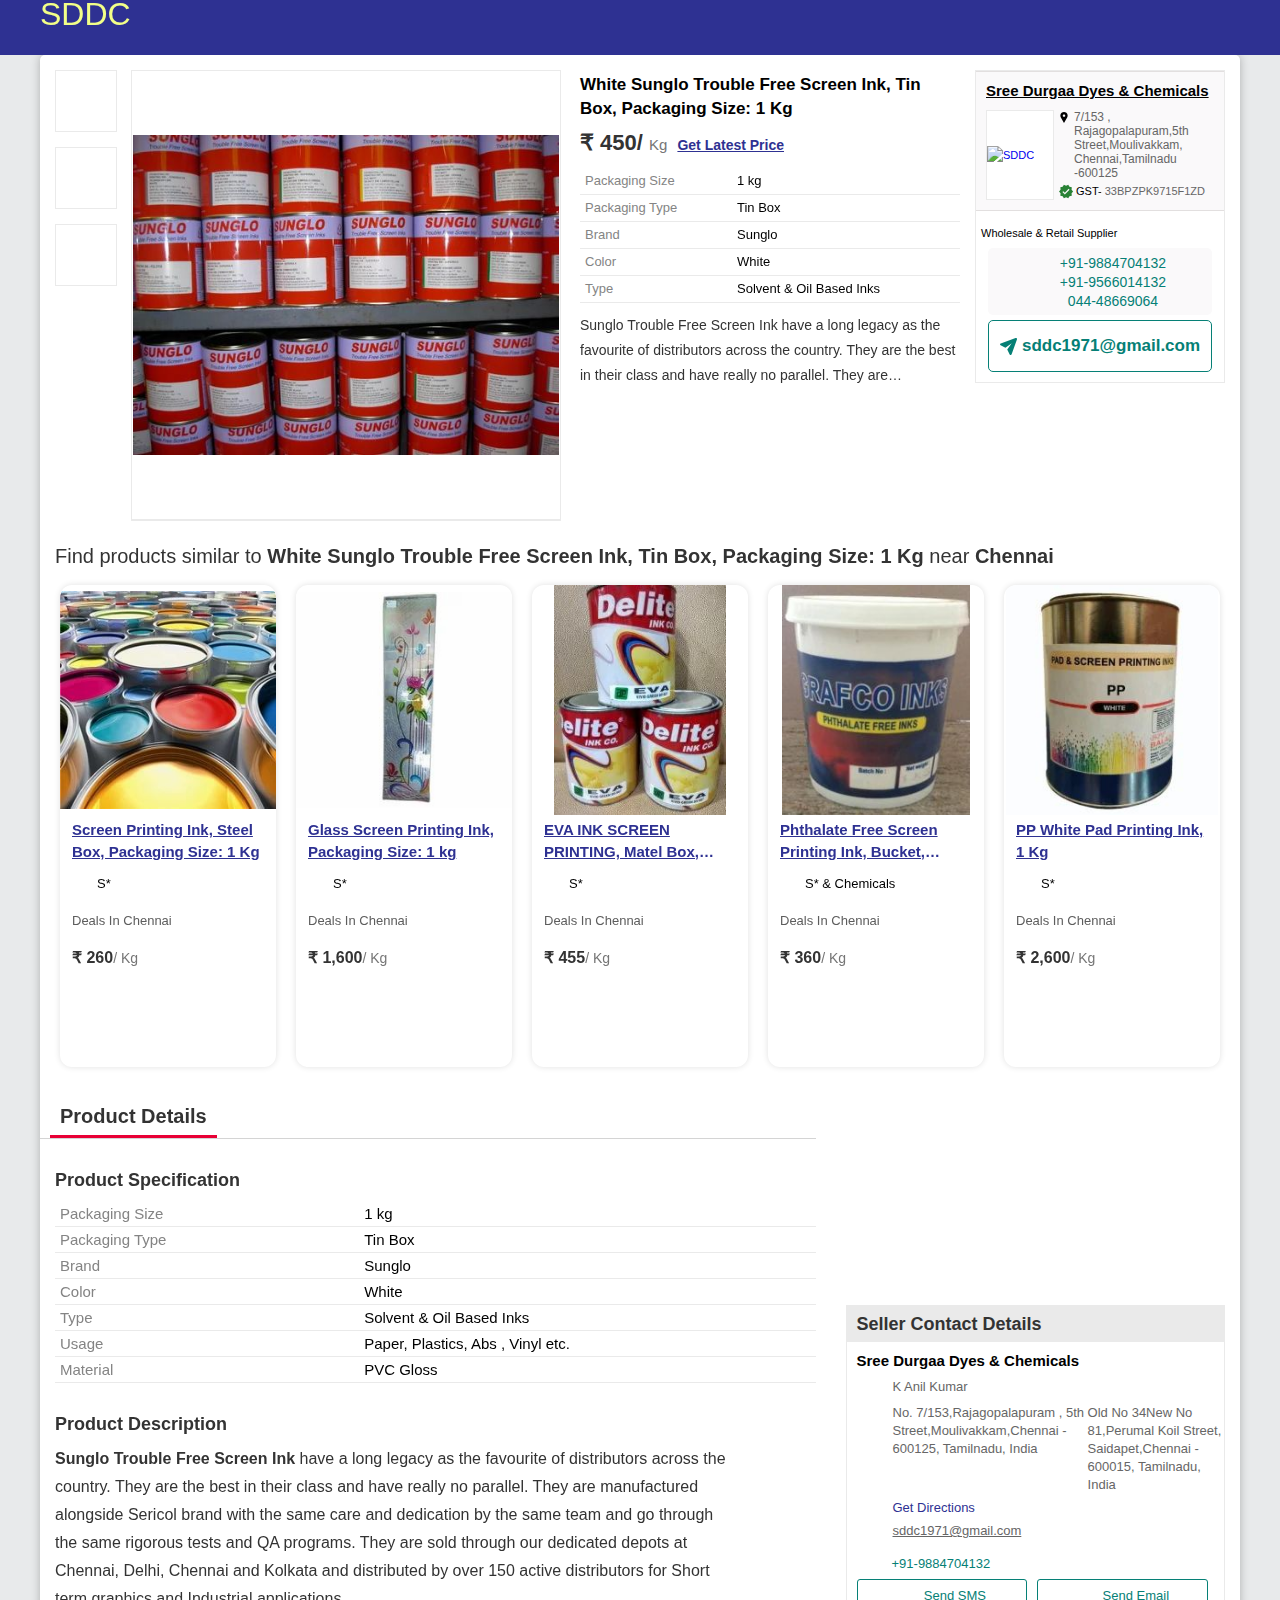
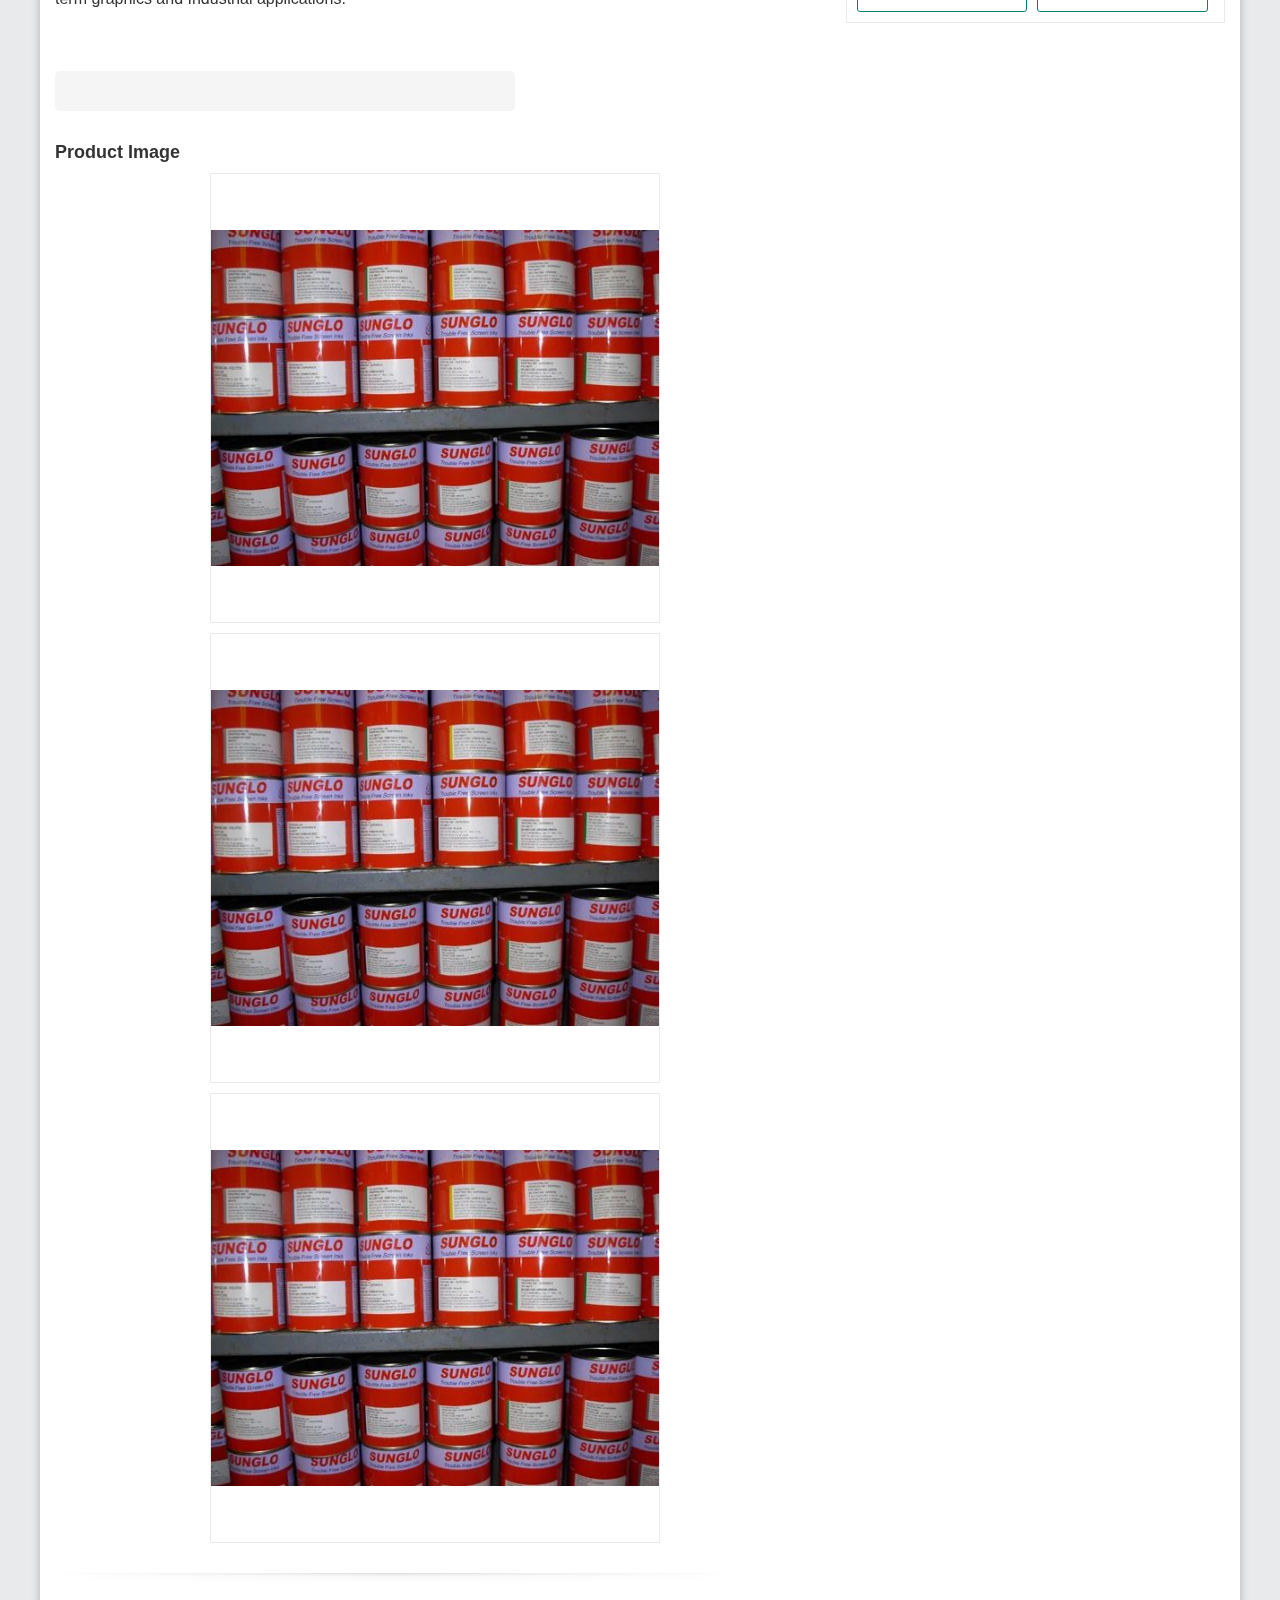
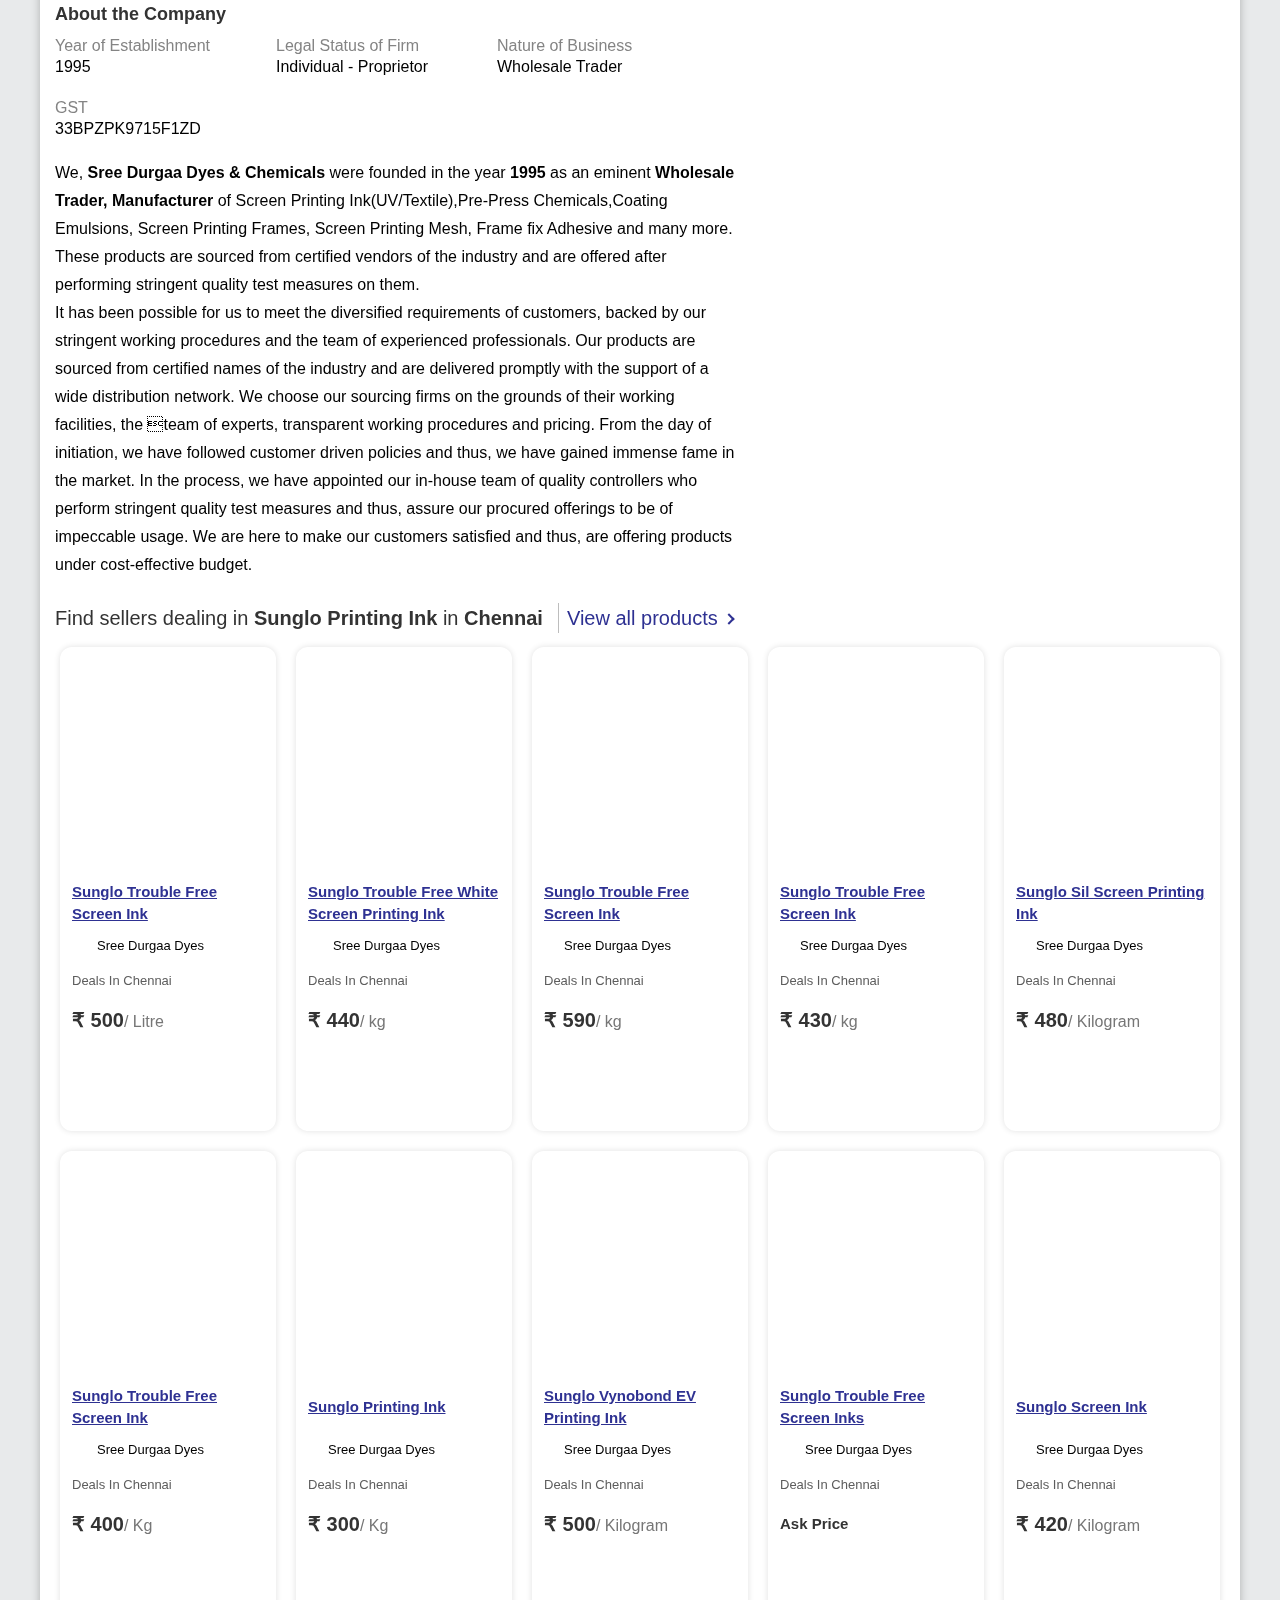
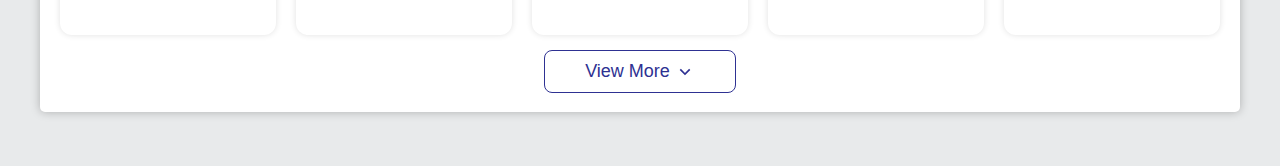
